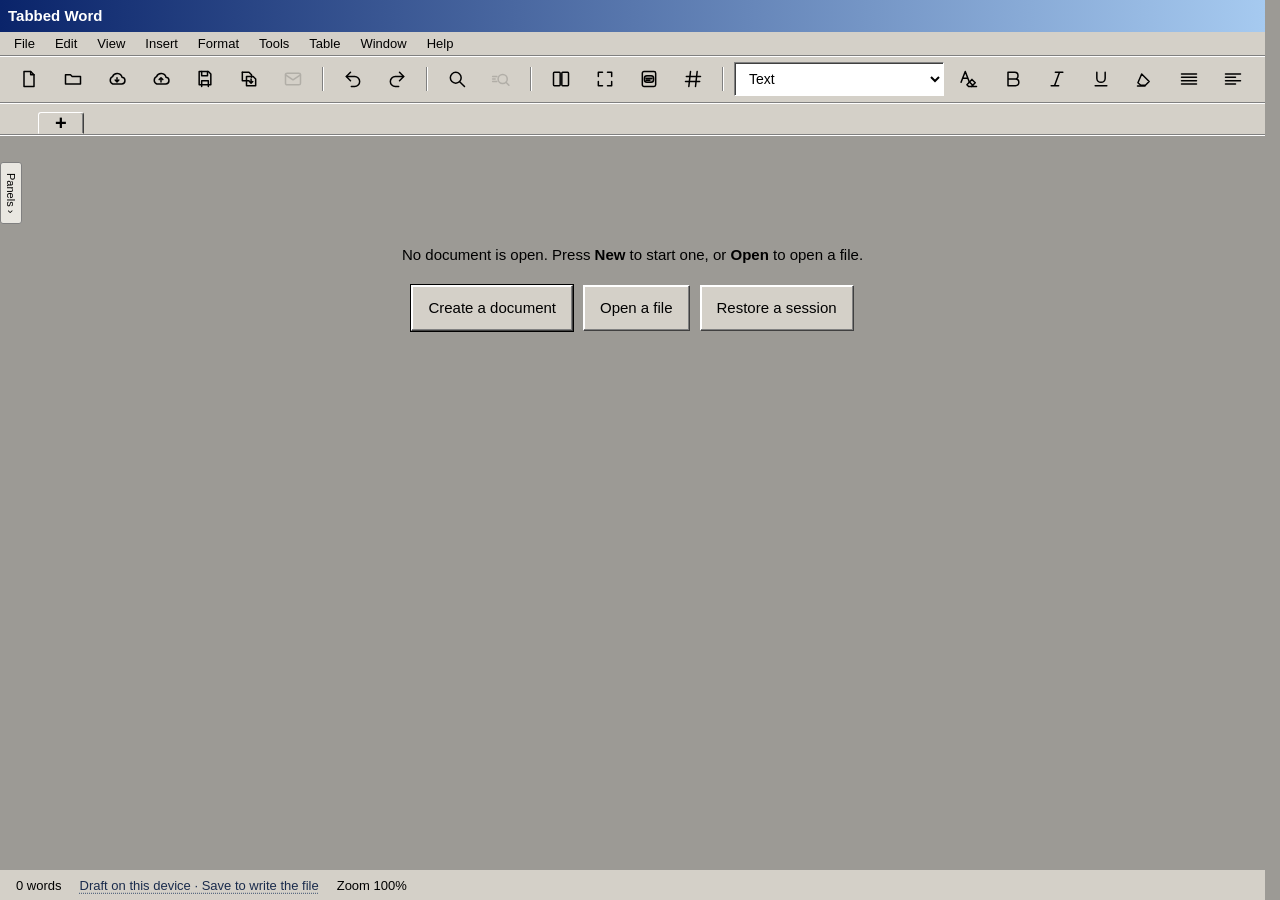
==== index.html @ e6eabe54 "v2026.11.93: Duck.ai tab in the left shoulder (Clear button, no maximise), Duck.ai bridge extension," ====
<!doctype html><html lang="el" data-hosted="true"><meta charset="utf-8"><meta name="referrer" content="strict-origin-when-cross-origin"><meta name="theme-color" content="#0A246A"><meta name="application-name" content="Tabbed Word"><meta name="apple-mobile-web-app-capable" content="yes"><meta name="apple-mobile-web-app-title" content="Tabbed Word"><link rel="manifest" href="./manifest.webmanifest"><link rel="apple-touch-icon" href="./icons/tabbed-word-180.png">
<link rel="icon" href="./icons/tabbed-word.svg" type="image/svg+xml">
<link rel="icon" href="./icons/tabbed-word-32.png" sizes="32x32" type="image/png">
<link rel="icon" href="./icons/tabbed-word-16.png" sizes="16x16" type="image/png">
<link rel="shortcut icon" href="./icons/tabbed-word.ico"><meta http-equiv="Content-Security-Policy" content="default-src 'self'; script-src 'self' 'unsafe-inline' 'unsafe-eval' https://accounts.google.com https://apis.google.com https://ssl.gstatic.com; style-src 'self' 'unsafe-inline'; img-src 'self' data: blob: https://*.googleusercontent.com https://ssl.gstatic.com https://docs.google.com; font-src 'self' data:; connect-src 'self' https://accounts.google.com https://apis.google.com https://www.googleapis.com; object-src 'none'; frame-src 'self' about: https://accounts.google.com https://docs.google.com; worker-src 'self'; base-uri 'none'; form-action 'none'"><meta name="viewport" content="width=device-width, initial-scale=1"><title>Tabbed Word</title>
<style id="tw-read-vars">:root{--tw-read-font:"Literata",Georgia,serif}#morewrap,#saveas,#morepanel{display:none!important}
#spellbox,#spelllist,#sb-spell,.tw-nospell{display:none!important}
main>aside:not(#folderpanel)>*:not(#commentspanel):not(#rpbtn){display:none!important}
</style><style>*{box-sizing:border-box}body{margin:0;background:#e6eef7;color:#1f2834;font:15px system-ui}header{background:#1e3a5f;color:white;padding:24px 5%;display:flex;justify-content:space-between;align-items:center}h1{font-size:22px;margin:0 0 5px}header small{color:#b5c1d0}nav{display:flex;gap:8px;flex-wrap:wrap;padding:18px 5%;background:white;border-bottom:1px solid #d6dae0}button{font:inherit;border:1px solid #b5bdc7;border-radius:6px;padding:9px 17px;background:white;color:#1e3a5f;cursor:pointer}button:hover{background:#e8f0fc}button.primary{background:#2563eb;color:white}main{max-width:1150px;margin:28px auto;display:grid;grid-template-columns:1fr 240px;gap:24px;padding:0 22px}.paper{background:white;box-shadow:0 4px 22px #15243715;padding:60px 65px;min-height:760px}input,textarea{font:12pt/1.5 var(--tw-read-font,"Literata",Georgia,serif);width:100%;border:0;background:transparent;color:black;outline:none}#title{font-weight:bold;border-bottom:1px dashed #ddd;padding:0 0 12px;margin-bottom:10px}textarea{resize:vertical;min-height:550px;text-align:justify}aside{font-size:13px;line-height:1.8}aside h2{font-size:14px;margin-top:0}aside hr{border:0;border-top:1px solid #cfd5dd;margin:22px 0}#stats{font-size:18px;font-weight:600}#status{display:block;margin-top:15px;color:#374d69}footer{padding:20px 5%;font-size:12px;color:#505b69}dialog{border:0;border-radius:10px;max-width:460px;padding:28px}dialog input{border:1px solid #ccc;padding:8px;margin:15px 0}dialog::backdrop{background:#0006}@media(max-width:800px){main{grid-template-columns:1fr}.paper{padding:28px}header{display:block}aside{order:-1}}.tabs{display:flex;gap:6px;overflow-x:auto;padding:12px 5% 0;background:#e6eef7}.tab-wrap{display:flex;flex-shrink:0;border:1px solid #c7cdd5;border-radius:8px 8px 0 0;background:#e2e6eb}.tab-wrap.active{background:white;border-bottom-color:white}.tab-wrap button{border:0;background:transparent;border-radius:0;max-width:240px;overflow:hidden;text-overflow:ellipsis;white-space:nowrap}.tab-wrap .close{padding:7px 11px;color:#646d78}.tab-wrap button:focus-visible{outline:2px solid #2563eb;outline-offset:-3px}#autosave{display:block;color:#314a6b;margin-top:12px}#autosave.error{color:#a12e24}.tab-wrap[draggable=true]{cursor:grab}.tab-wrap.drag-over{outline:2px solid #2563eb}.tab-wrap.dragging{opacity:.45}button:disabled{opacity:.4;cursor:default}.html-tools{display:flex;gap:8px;flex-wrap:wrap;margin-bottom:16px}.html-tools[hidden],iframe[hidden]{display:none}.html-tools label{display:flex;gap:5px;align-items:center;font-size:13px}.html-tools input{width:auto}.paper.html-mode{padding:22px}.html-mode #body{font:14px/1.6 ui-monospace,Menlo,monospace;text-align:left;white-space:pre;tab-size:2;min-height:600px;border:1px solid #d3d9e0;padding:14px;resize:vertical}.html-mode.split{display:grid;grid-template-columns:minmax(0,1fr) minmax(0,1fr);gap:12px}.html-mode.split .html-tools{grid-column:1/-1}#preview{width:100%;height:650px;border:1px solid #cbd1d9;background:white}.html-mode.split #body{height:650px;margin:0}main:has(.html-mode){max-width:1600px}@media(max-width:1000px){.html-mode.split{display:block}.html-mode.split #body{height:400px}#preview{height:500px}}html{scrollbar-gutter:stable}main{max-width:1140px;grid-template-columns:minmax(0,816px) 240px;align-items:start}.paper.docx-mode{padding:0;box-shadow:none;background:transparent;min-height:0;min-width:0}.docx-mode>#title,.docx-mode>#body{display:none}.docx-tools{display:flex;gap:12px;align-items:center;margin-bottom:14px;flex-wrap:wrap}.docx-tools span{font-size:13px;color:#505b69}#docpages{display:flex;flex-direction:column;gap:24px}.doc-page{position:relative;background:white;box-shadow:0 3px 18px #15243718;min-height:var(--page-h,1123px);padding:96px 120px;width:100%}.page-number{position:absolute;bottom:30px;left:0;right:0;text-align:center;font:12px system-ui;color:#707781}.doc-page textarea{display:block;border:0;padding:0;margin:0;min-height:0;max-height:none;resize:none;overflow:hidden;scrollbar-width:none;white-space:pre-wrap;overflow-wrap:break-word;word-break:normal;font:16px/24px var(--tw-read-font,"Literata",Georgia,serif);text-align:justify;width:100%;border-radius:0}.doc-page textarea::-webkit-scrollbar{display:none}.doc-page .page-title{font-weight:bold;margin-bottom:13.333px}.page-measure{position:fixed;left:-100000px;top:0;visibility:hidden;height:0;overflow:hidden;padding:0;border:0;min-height:0;resize:none;font:16px/24px var(--tw-read-font,"Literata",Georgia,serif);white-space:pre-wrap;overflow-wrap:break-word}.docx-mode.continuous .doc-page{min-height:var(--page-h,1123px)}#body{scrollbar-gutter:stable;padding-right:18px}.html-mode #body{scrollbar-gutter:stable;padding-right:26px}#docxtools[hidden],#docpages[hidden]{display:none}@media(max-width:1120px){main{grid-template-columns:minmax(0,1fr) 210px}.doc-page{padding-left:70px;padding-right:70px}}@media(max-width:800px){main{grid-template-columns:minmax(0,1fr)}aside{order:0}.doc-page{padding-left:28px;padding-right:28px}#docpages{gap:18px}}#notespanel{margin-top:24px;padding:22px;background:white;border:1px solid #d6dae0}#notespanel[hidden]{display:none}#notespanel h2{font:600 16px system-ui;margin:0 0 10px}.note-row{padding:12px 0;border-top:1px solid #e4e7ea}.note-row p{white-space:pre-wrap;overflow-wrap:anywhere;margin:7px 0;font:14px/1.5 var(--tw-read-font,"Literata",Georgia,serif)}.note-row button{padding:4px 10px;margin-right:6px;font-size:13px}.note-row.orphan{color:#9b5b20}.footnote-dialog textarea{font:15px/1.5 system-ui;min-height:130px;resize:vertical;border:1px solid #bbc3ce;padding:10px;margin:14px 0;text-align:left}.footnote-dialog h2{font-size:18px;margin:0}.footnote-dialog p{font-size:13px;line-height:1.5}.footnote-dialog{width:480px}#noteshelp{font-size:12px;line-height:1.6;color:#505b69}nav select{font:inherit;color:#1e3a5f;background:white;border:1px solid #b5bdc7;border-radius:6px;padding:8px;max-width:240px}nav button[aria-pressed=true]{background:#dbe7fb}.rich-paragraph{position:relative}.list-marker{position:absolute;right:calc(100% + 9px);top:0;font:16px/24px var(--tw-read-font,"Literata",Georgia,serif);white-space:nowrap}.has-comments{box-shadow:-3px 0 #edbf65}.comment-gutter{position:absolute;left:calc(100% + 9px);top:0;padding:0;border:0;font-size:13px;background:transparent}.comment-card{padding:14px 0;border-top:1px solid #d6dae0}.comment-card strong,.comment-card small{display:block}.comment-card small{font-size:11px;color:#5f6772;margin:4px 0}.comment-card p{white-space:pre-wrap;overflow-wrap:anywhere;line-height:1.5}.comment-card button{padding:5px 10px;font-size:13px;margin-right:6px}.comment-anchor{display:block;white-space:pre-wrap;text-align:left;border-left:3px solid #dfb153;color:#6c541d;margin-top:8px;max-width:100%;overflow-wrap:anywhere}#commentspanel{margin-top:24px;padding:22px;background:#fff;border:1px solid #d6dae0}#commentspanel[hidden]{display:none}#commentspanel h2{font-size:17px}#commentauthor{font:14px system-ui;border:1px solid #bbc3ce;padding:8px}.doc-page textarea.page-title{margin-bottom:0}#appstate{display:flex;gap:16px;align-items:center;justify-content:space-between;padding:8px 5%;font-size:12px;color:#435164;background:#e2e8ef}#appstate button{padding:5px 10px;font-size:12px}#mobiletools{display:none}#mobilehelp{margin:18px 5%;font-size:13px;line-height:1.7;max-width:900px}#mobilehelp summary{cursor:pointer;font-weight:600}.devicesave-dialog{max-width:460px;width:calc(100% - 32px);line-height:1.6}.devicesave-dialog button{margin:5px 4px}.devicesave-dialog h2{font-size:18px}.devicesave-dialog small{display:block;overflow-wrap:anywhere}.footnote-dialog{max-height:85dvh;overflow-y:auto}button,select{touch-action:manipulation}textarea{overscroll-behavior:contain}nav{align-items:center}#updateapp[hidden]{display:none}@media(max-width:800px){#mobiletools{display:inline-block}nav{padding:10px 12px;gap:6px}nav:not(.mobile-expanded)>:not(#mobiletools):not(#new):not(#open):not(#save){display:none}nav button{padding:10px;font-size:14px;min-height:42px}nav select{min-height:42px;font-size:16px}main{margin:16px auto;padding:0 12px}.tabs{padding:8px 12px 0;gap:4px}.tab-wrap button{max-width:180px;min-height:44px;font-size:13px}.tab-wrap .close{min-width:36px}header{padding:16px}header h1{font-size:20px}#filename{display:block;margin-top:8px;font-size:13px;overflow-wrap:anywhere}#appstate{padding:8px 12px}.footnote-dialog input,.footnote-dialog textarea,.devicesave-dialog input,dialog input{font-size:16px!important}#paper.html-mode #body{font-size:16px}aside{padding:8px 12px}#mobilehelp{margin:18px 12px}.comment-card button{min-height:40px}.doc-page{padding-left:28px;padding-right:28px}}.text-mode #body{white-space:pre-wrap;overflow-wrap:anywhere}.text-mode:not(.split) #body{overflow:hidden;resize:none}.text-mode.split #body{overflow:auto;resize:vertical}#sourcehint{font:13px system-ui;color:#505b69;grid-column:1/-1;margin:0 0 14px}#sourcehint[hidden],#scriptchoice[hidden]{display:none}</style><style id="edition-v1-styles">
/* Word-inspired ribbon without sacrificing the original calm palette */
header{padding:13px 3%;background:#1e3a5f}header h1{font-size:19px}nav{padding:10px 3%;gap:7px;box-shadow:0 2px 7px #0e1c2f10}nav button,nav select{border-radius:5px;min-height:40px}nav button.primary{background:#2563eb}main{margin-top:22px}#appstate{padding:7px 3%}.tabs{padding:9px 3% 0}.paper.docx-mode{border-radius:3px}.doc-page{box-shadow:0 3px 16px #1e3a5f1b}button:focus-visible,select:focus-visible,textarea:focus-visible{outline:2px solid #3b82f6;outline-offset:2px}
@media(max-width:800px){html,body{overflow-x:hidden}header{padding:11px 14px}nav{position:relative;gap:7px;padding:8px 12px;box-shadow:0 2px 8px #1e3a5f10}nav button,nav select{min-height:44px;touch-action:manipulation}main{display:block;margin:0;padding:0 9px}#docpages{gap:0}.doc-page.mobile-writing-sheet{width:100%;min-height:calc(100dvh - 260px);padding:22px 19px 45px;box-shadow:0 2px 12px #1e3a5f12;border-radius:3px}.mobile-writing-sheet textarea{display:block;width:100%;height:auto;min-height:0;overflow:visible;resize:none;border:0;outline:none;padding:0;background:transparent;color:#232a34;box-shadow:none;scrollbar-width:none;overflow-wrap:break-word;-webkit-appearance:none;appearance:none}.mobile-writing-sheet .mobile-title{font:700 20px/1.45 var(--tw-read-font,"Literata",Georgia,serif);min-height:36px;margin:0 0 18px}.mobile-writing-sheet .mobile-body{font:17px/1.65 var(--tw-read-font,"Literata",Georgia,serif);text-align:left;min-height:60dvh;white-space:pre-wrap;caret-color:#2563eb}.mobile-writing-sheet textarea:focus{outline:none}.tabs{padding:8px 9px 0}.tab-wrap button{min-height:46px}#docxtools{padding:8px 10px;margin-bottom:0}#appstate{padding:7px 12px}aside{padding:12px 16px}#paper.docx-mode{padding:0}#mobilehelp{margin:12px}}
@supports not (field-sizing:content){@media(max-width:800px){.mobile-writing-sheet .mobile-body{min-height:72dvh}}}
</style><style id="edition-v11-styles">
:root{--ribbon:#f8faf8;--ribbon-border:#d3d9e0;--accent:#2563eb}
header{padding:10px 3%;}header small{font-size:11px}#toolbar{background:var(--ribbon);border-bottom:1px solid var(--ribbon-border);align-items:center;gap:6px;padding:11px 3%;position:relative}#toolbar button,#toolbar select{font-size:13px;min-height:39px;padding:8px 11px}#toolbar button:hover{background:#e8f0fc}#toolbar button.primary{background:var(--accent);color:white}
#ribbon-tabs{display:flex;gap:3px;padding:6px 3% 0;background:var(--ribbon);border-bottom:1px solid var(--ribbon-border);overflow-x:auto;scrollbar-width:none}#ribbon-tabs span{padding:9px 17px;font:600 13px system-ui;white-space:nowrap;color:#536174;border-bottom:3px solid transparent}#ribbon-tabs .selected{color:#1e3a8a;border-bottom-color:var(--accent);background:#eef4fd}
#docpages{scroll-margin-top:12px}.doc-page{border:1px solid #e2e7e3}#appstate{border-bottom:1px solid #d8dee6}#tabs{scrollbar-width:thin}
@media(max-width:800px){#ribbon-tabs{padding:0 9px}#ribbon-tabs span{padding:9px 12px;font-size:12px}#toolbar{padding:8px 9px;position:sticky;top:0;z-index:20;box-shadow:0 2px 7px #0e1c2f15}#toolbar button,#toolbar select{min-height:44px;font-size:14px}#docpages .mobile-writing-sheet{contain:style;overflow-anchor:auto}.mobile-writing-sheet .mobile-body{font-size:16px;line-height:1.6;overflow:hidden!important;overscroll-behavior:auto;contain:none;resize:none;-webkit-text-size-adjust:100%;text-size-adjust:100%;}.mobile-writing-sheet .mobile-title{font-size:19px}#tabs{overscroll-behavior-x:contain}#appstate{font-size:11px}}
</style>
<header><div><h1>Tabbed Word</h1><small hidden>Local editing · DOCX · ODT · TXT · MD · HTML</small></div><span id="filename">New document.docx</span></header>
<style id="header-compact-css">header>div>small,header #filename{display:none!important}</style>
<div id="appstate"><span id="offlinestate">Local editing</span><button id="updateapp" hidden>Update app</button></div><div id="ribbon-tabs" aria-label="Ribbon sections"><span class="selected">Home</span><span>Insert</span><span>Review</span><span>Session</span><span>View</span><span>About</span></div><nav id="toolbar"><select id="newformat" aria-label="New file type"><option value="docx">New DOCX</option><option value="rtf">New RTF</option><option value="odt">New ODT</option><option value="doc">New DOC</option><option value="txt">New TXT</option><option value="md">New Markdown</option><option value="html">New HTML</option></select><button id="new">New</button><button id="open">Open</button><button id="openfolder" hidden title="Open a folder and choose a file (Chrome and Edge on desktop)">Open folder</button><button id="restoreworkspace" type="button" title="Restore the tabs from a session file, in the order they were saved">Restore session</button><button class="primary" id="save">Save</button><button id="opendrive" type="button" title="Open a file from Google Drive" aria-label="Open from Google Drive">Open Drive</button><button id="savedrive" type="button" title="Save this document to Google Drive. Needs internet; your device copy is not affected." aria-label="Save to Google Drive"><svg viewBox="0 0 24 24" width="16" height="16" aria-hidden="true" focusable="false" style="vertical-align:-3px;margin-right:4px"><path d="M7 18h10.5a4 4 0 0 0 .6-7.96A6 6 0 0 0 6.6 9.2 4.8 4.8 0 0 0 7 18z" fill="none" stroke="currentColor" stroke-width="1.8" stroke-linejoin="round"/><path d="M12 15.5V10.5m0 0-2.2 2.2M12 10.5l2.2 2.2" fill="none" stroke="currentColor" stroke-width="1.8" stroke-linecap="round" stroke-linejoin="round"/></svg>Drive</button><button id="savegdoc" type="button" hidden title="Save this document as a new Google Doc. The tab stays linked to it and syncs.">Save as Google Doc</button><button id="saveall" type="button" title="Save every open tab to a file, then close it">Save all &amp; close</button><button id="exportpdf" type="button" title="Save this document as a PDF. Your browser print dialog opens: choose Save as PDF.">Save as PDF</button><span id="morewrap" class="more-wrap"><button type="button" id="moremenu" aria-haspopup="true" aria-expanded="false" aria-controls="morepanel" title="Save As, Export PDF and Email all">More ▾</button><span id="morepanel" class="more-panel" role="menu" hidden><button type="button" id="saveas" role="menuitem">Save As…</button></span></span><button id="consistency" type="button" title="Check this document for repeated words, spacing, punctuation, Greek final sigma, mixed quote styles and spelling variants. Results appear in the right panel.">Check consistency</button><button id="backupworkspace" type="button" title="Save all open tabs, in their order, to one session file">Save session</button><button id="splitdoc" type="button" title="Split at the cursor. The text after the cursor moves to a new tab after this one.">Split</button><button id="compile" type="button" title="Join all open tabs, in tab order, into one Word file. Each tab starts on a new page.">Compile</button><button id="discardall" type="button" title="Close every open tab and delete its draft">Discard all</button><button id="mobiletools" aria-expanded="false">Tools ▾</button><button id="newhtml">New HTML</button><span id="sepfmt" class="tb-sep" aria-hidden="true"></span><select id="paragraphstyle" aria-label="Paragraph style"><option value="normal">Text</option><option value="title">Document title</option><option value="heading1">Heading 1</option><option value="heading2">Heading 2</option><option value="heading3">Heading 3</option><option value="quote">Quote · TNR 11 · 0.5 cm</option></select><select id="pagesize" aria-label="Page size"><option value="a4">A4 page</option><option value="letter">Letter page</option></select><button id="boldtext" type="button" aria-pressed="false"><b>Bold</b></button><button id="italictext" type="button" aria-pressed="false"><i>Italic</i></button><button id="underlinetext" type="button" aria-pressed="false" title="Underline the selected text"><u>Underline</u></button><button id="alignjustify" type="button" aria-pressed="false" title="Justify: text reaches both margins">Justify</button><button id="alignleft" type="button" aria-pressed="false" title="Align left">Align left</button><button id="aligncenter" type="button" aria-pressed="false" title="Centre">Centre</button><button id="alignright" type="button" aria-pressed="false" title="Align right">Align right</button><button id="numberlist" aria-pressed="false">1. Numbering</button><button id="bulletlist" aria-pressed="false">• Bullets</button><select id="doclang" aria-label="Document language" title="Language for spelling, Turkish capitals and this document"><option value="el">Ελληνικά</option><option value="en">English</option><option value="tr">Türkçe</option></select><span id="sepfind" class="tb-sep" aria-hidden="true"></span><button id="hltext" type="button" title="Highlight the selected text in yellow">Highlight</button><button id="unhltext" type="button" title="Remove the highlight from the selected text">No highlight</button><button id="findreplace" type="button">Find and replace</button><button id="instable" type="button" title="Insert a table">Table</button><button id="insimage" type="button" title="Insert a JPG or PNG image">Image</button><button id="inshead" type="button" title="Header for every page">Header</button><button id="insfoot" type="button" title="Footer for every page">Footer</button><button id="pagenumbers" type="button" title="Show page numbers at the top or bottom of each page, with a choice of format and alignment">Page numbers</button><button id="insertnote">Footnote</button><button id="insend" type="button" title="Insert an endnote at the cursor">Endnote</button><button id="insremnote" type="button" title="Remove the footnote or endnote mark next to the cursor">Remove note</button><button id="newcomment">New comment</button><button id="commentsbutton">Comments (0)</button><button id="rescomment" type="button" title="Mark the comment at the cursor as resolved">Resolve comment</button><button id="resallcomments" type="button" title="Mark every comment as resolved">Resolve all</button><button id="delallcomments" type="button" title="Delete every comment in the document">Delete all comments</button><button id="devicesave" hidden>Files / Share</button><input id="workspacefile" type="file" accept=".json,application/json" hidden><button id="moveleft" title="Alt + Shift + ←">← Tab</button><button id="moveright" title="Alt + Shift + →">Tab →</button><input type="file" id="file" accept=".docx,.doc,.odt,.txt,.md,.markdown,.html,.htm" multiple hidden><button id="sidebyside" type="button" aria-pressed="false" title="Show two documents side by side. The right one is read only; click it to edit there.">Side by side</button><button id="swapsides" type="button" title="Put the right document on the left and the left one on the right">Tab left and right</button><button id="focusview" type="button" aria-pressed="false" title="Hide the ribbon and side panels. Press Esc to leave.">Focus</button><button id="fullscreenview" type="button" aria-pressed="false" title="Full screen. Press Esc to return.">Full screen</button><button id="paragraphview" type="button" aria-pressed="false" title="Paragraph view: the paragraph at the cursor is shown on a sky-blue band. Press again to turn it off.">Paragraph</button><select id="zoomsel" aria-label="Document zoom" title="Zoom the document"><option value="100">Zoom 100%</option><option value="120">Zoom 120%</option><option value="140">Zoom 140%</option><option value="160">Zoom 160%</option><option value="180">Zoom 180%</option><option value="200">Zoom 200%</option></select><select id="readfont" aria-label="Screen font" title="Screen font. Word layout uses the document's own fonts, as in print and Word. Exported files keep their own font."><option value="word">Word layout (document fonts)</option><option value="literata">Reading font: Literata</option><option value="arial">Arial</option><option value="sans">System sans-serif</option></select><select id="readsize" aria-label="Reading size" title="Text size on screen only. Exported files keep their own size."><option value="100">Text 100%</option><option value="115">Text 115%</option><option value="130">Text 130%</option><option value="150">Text 150%</option></select><button id="viewa4" type="button" aria-pressed="false" title="A4 page size, paged view">A4 Page</button><button id="viewletter" type="button" aria-pressed="false" title="Letter page size, paged view">Letter</button><button id="viewlandscape" type="button" aria-pressed="false" title="Landscape: turn the page sideways. Saved with this document. Press again for portrait.">Landscape</button><button id="viewcontinuous" type="button" aria-pressed="false" title="Continuous text, no pages">Continuous Text</button><button id="zoom100" type="button" aria-pressed="true" title="Show the document at 100%">100%</button><button id="zoom120" type="button" aria-pressed="false" title="Show the document at 120%">120%</button><button id="zoom140" type="button" aria-pressed="false" title="Show the document at 140%">140%</button><button id="zoom160" type="button" aria-pressed="false" title="Show the document at 160%">160%</button><button id="zoom180" type="button" aria-pressed="false" title="Show the document at 180%">180%</button><button id="zoom200" type="button" aria-pressed="false" title="Show the document at 200%">200%</button><button type="button" class="tw-ico" id="aboutshortcuts" title="Keyboard shortcuts" aria-label="Keyboard shortcuts"><svg viewBox="0 0 24 24" aria-hidden="true" focusable="false" fill="none" stroke="currentColor" stroke-width="1.8" stroke-linecap="round" stroke-linejoin="round"><rect x="2.5" y="6" width="19" height="12" rx="2"/><path d="M6 10h.01M10 10h.01M14 10h.01M18 10h.01M7 14h10"/></svg></button><button type="button" class="tw-ico" id="aboutbackups" title="Backups and drafts" aria-label="Backups and drafts"><svg viewBox="0 0 24 24" aria-hidden="true" focusable="false" fill="none" stroke="currentColor" stroke-width="1.8" stroke-linecap="round" stroke-linejoin="round"><rect x="3" y="4" width="18" height="5" rx="1"/><path d="M5 9v11h14V9"/><path d="M10 13h4"/></svg></button><button type="button" class="tw-ico" id="aboutinfo" title="About Tabbed Word" aria-label="About Tabbed Word"><svg viewBox="0 0 24 24" aria-hidden="true" focusable="false" fill="none" stroke="currentColor" stroke-width="1.8" stroke-linecap="round" stroke-linejoin="round"><circle cx="12" cy="12" r="9"/><path d="M12 11v5"/><path d="M12 7.5h.01"/></svg></button></nav>
<div id="tabs" class="tabs" role="tablist" aria-label="Open documents"></div><main><aside id="folderpanel" aria-label="Folder files" hidden><div class="fp-head"><strong id="fpname">Folder</strong><button type="button" id="fpcollapse" title="Hide the folder panel" aria-label="Hide the folder panel" aria-expanded="true">Hide ‹</button></div><div class="fp-body"><p class="fp-note" id="fpnote"></p><div><button type="button" id="fpchoose">Choose folder</button><button type="button" id="fpallow" hidden>Allow access</button><button type="button" id="fprefresh" hidden>Refresh</button></div><label class="fp-sort" hidden>Sort <select id="fpsort"><option value="name">Name, A–Z</option><option value="newest">Newest first</option><option value="oldest">Oldest first</option></select></label><ul id="fplist"></ul></div><button type="button" id="fpexpand" class="fp-expand" title="Show the folder panel" aria-label="Show the folder panel">Folders ›</button></aside><section class="paper" id="paper"><div id="docxtools" class="docx-tools"><button id="pageview">Continuous text</button><span id="pagecount"></span><span id="selectioninfo">Shift + click to select a range of paragraphs</span><span id="pagesizeinfo">A4 · on-screen pagination is approximate</span></div><div id="docpages"></div><section id="notespanel" hidden aria-label="Footnotes"><h2>Footnotes</h2><p id="noteshelp">In DOCX/ODT, footnotes appear at the bottom of their page. Here you edit all notes in one list. Click the number to go to the reference.</p><div id="noteslist"></div></section><p id="sourcehint" hidden></p><div id="htmltools" class="html-tools" hidden><button id="codeview">Code</button><button id="splitview">Code + preview</button><button id="previewview">Preview</button><button id="refreshpreview">Refresh</button><label id="scriptchoice"><input id="runscripts" type="checkbox">Run JavaScript</label></div><label for="title" hidden>Title</label><input id="title" placeholder="Document title" aria-label="Document title"><label for="body" hidden>Text</label><textarea id="body" placeholder="Type or paste your text…" aria-label="Document text" spellcheck="true"></textarea><iframe id="preview" title="HTML preview" sandbox="" referrerpolicy="no-referrer" hidden></iframe></section><textarea id="pagemeter" class="page-measure" tabindex="-1" aria-hidden="true"></textarea><aside><section id="commentspanel" hidden aria-label="TabZot and Comments"><h2>TabZot and Comments</h2><div class="tz-tabs" role="tablist"><button type="button" id="tz-tab-lib" role="tab" class="on" aria-selected="true">TabZot</button><button type="button" id="tz-tab-com" role="tab" aria-selected="false">Comments</button></div><div id="tz-lib" class="tz-pane"><label>Library<select id="tz-lib-sel" aria-label="Library"></select></label><div class="tz-row2"><button type="button" id="tz-newlib">New library</button><button type="button" id="tz-dellib">Delete library</button></div><div class="tz-row2"><button type="button" id="tz-import" disabled>Import…</button><select id="tz-exp-fmt" aria-label="Export format"><option value="ris" selected>RIS</option><option value="bib">BibTeX</option></select><button type="button" id="tz-export">Export</button></div><input type="file" id="tz-file" accept=".ris,.bib,.txt,.json" multiple hidden><label>Citation style<select id="tz-style" aria-label="Citation style"><option value="apa">APA 7th</option><option value="chicago">Chicago author-date</option><option value="chicago-note">Chicago footnotes</option><option value="temp-note">Footnotes for Zotero RTF Scan</option><option value="temp">In-text for Zotero RTF Scan</option></select></label><label style="margin-top:8px"><input type="search" id="tz-search" placeholder="Search author, year or title" aria-label="Search references"></label><div class="tz-row2 tz-fields"><label>Page<input type="text" id="tz-page" placeholder="45-47" aria-label="Page or pages"></label><label>Prefix<input type="text" id="tz-pre" placeholder="see" aria-label="Prefix"></label><label>Suffix<input type="text" id="tz-suf" placeholder="ch. 3" aria-label="Suffix"></label></div><p class="tz-hint">Page, prefix and suffix apply to the next citation you click, then clear.</p><p id="tz-count" class="tz-count"></p><div id="tz-list" class="tz-list"></div><p id="tz-note" class="tz-note" role="status"></p><div class="tz-row2"><button type="button" id="tz-bib" class="primary">Insert reference list</button></div></div><div id="tz-com" class="tz-pane" hidden><div id="commentslist"></div></div></section><h2>COUNT</h2><div id="stats">0 words</div><div id="chars">0 characters</div><label class="countnotes"><input id="countnotes" type="checkbox" checked> Include footnotes in word count</label><hr><div id="docxhelp"><h2>EXPORT FORMAT</h2>Times New Roman · 12 pt<br>Line spacing 1.5 · justified<br>Bold title<br><span id="pagesizehelp">A4 · 21.00 × 29.70 cm</span><br>Top/bottom: 2.54 cm<br>Left/right: 3.175 cm<br>After paragraph: 10 pt<p id="odtinfo" hidden>ODT: text, headings, simple lists, comments and footnotes are supported. Replies appear as separate comments in other editors. Tables, images, headers and complex layout are not supported.</p></div><div id="htmlhelp" hidden><h2>HTML</h2>The source code opens first. Save keeps the HTML as a UTF-8 file.<p>The preview supports embedded CSS and data images. Files from neighbouring folders and external libraries are not loaded. JavaScript is optional. Features such as localStorage are not available in the preview.</p></div><hr><h2 class="tw-nospell">WRITING</h2><div id="autocapbox" class="tw-nospell"><label><input id="autocapon" type="checkbox" checked><span>Capitalise the first letter of each sentence</span></label></div><h2 class="tw-nospell">SPELLING</h2><div id="spellbox" class="tw-nospell"><label><input id="spellon" type="checkbox"><span>Check spelling in English, Greek and Turkish</span></label><select id="spellmode" hidden aria-label="Spelling language on phones"><option value="auto">Language: auto</option><option value="en">Greek and English</option><option value="tr">Turkish</option></select><span id="spellstate" role="status" aria-live="polite">Off</span><ul id="spelllist" aria-label="Possible misspellings"></ul><section id="consistpanel" hidden aria-label="Consistency findings"><h2>CONSISTENCY</h2><p id="consiststate" role="status" aria-live="polite"></p><ul id="consistlist" aria-label="Consistency findings"></ul></section></div><hr><h2>SHORTCUTS</h2><p>Ctrl (Windows) or ⌘ (Mac) with:<br>B Bold · I Italic · U Underline · F Find<br>Alt+1 Open · Alt+2 New<br>Alt+3 Save · Alt+4 Close · Alt+5 Save As</p><span id="autosave" role="status" aria-live="polite">Automatic draft saving is on</span><span id="status" role="status" aria-live="polite">Ready</span><details class="aside-help"><summary>On your computer: files, backups and drafts</summary><p>No document is uploaded. In DOCX, pasting keeps the text and applies the template format.</p><p>In DOCX, each line break in the body creates a Word paragraph.</p><p id="mode"></p><p>Tabs come back in the same browser with the same app file. Save stores the DOCX or HTML separately. Clearing browser data deletes the drafts.</p><p>Open folder works only in Chromium browsers (Chrome and Edge) on desktop. In other browsers it is hidden and Open still works.</p></details></aside></main><footer>Version 2026.11.93 · For text documents. Tables and JPG/PNG images are supported. Other complex elements are not.<p class="whatsnew"><strong>New in 2026.11.75</strong></p><ul class="whatsnew"><li>Drive sync: linked documents upload to Google Drive automatically after you pause typing, and sync when you are back online. The bottom bar shows the sync state.</li><li>Google Drive: save, open from Drive (icon and File menu), and Email all saves every open tab to Drive before opening Gmail. Google sign-in loads only when you press a Drive button.</li><li>Insert › Page break (a real page break in Word files) and Insert › Table of contents (a list of your Heading 1–3 paragraphs; delete the old list before inserting an updated one).</li><li>File › New from template: academic article, memo, letter and press release.</li><li>File › Save version and File › Versions: named copies of a document that you can restore or delete. They are kept in this browser only.</li><li>Tools › Start dictation: speech into the text. It needs a browser with speech recognition (Chrome, Edge or Safari; Brave often blocks it). The language is set in View › Settings.</li><li>View › Settings: light, dark or system theme, and read the document aloud.</li></ul><p class="credit">Made by The Last Byzantine, MMXXVI. Sharing is love!</p><p class="contact">For any bug or suggestion, please contact me at <a href="mailto:thelastbyzantine@proton.me">thelastbyzantine@proton.me</a>.</p><p class="contact">Source code and updates: <a href="https://github.com/The-Last-Byzantine/tabbed-word" target="_blank" rel="noopener">github.com/The-Last-Byzantine/tabbed-word</a></p><details id="mobilehelp"><summary>Backups and drafts</summary><p>Open chooses a DOCX, ODT, TXT, Markdown or HTML file. Save downloads a file and does not replace the original automatically. “Files / Share” offers more save options.</p><p>Named versions (File › Versions) are kept in this browser only and are not included in the JSON backup.</p><p>Drafts stay on this device and in this installation. Importing drafts adds documents from another installation without removing the ones that are open.</p><p>The JSON backup contains your text and comments and is not encrypted. Keep it somewhere safe. Also keep your regular DOCX files, because browser data may be cleared. The app does not sync between devices automatically.</p><p>On touch screens, move the active tab with the ← Tab / Tab → buttons. To format, select the paragraph and choose the style under Tools.</p></details></footer>
<dialog id="naming"><form method="dialog"><b>Save copy</b><input id="newname" aria-label="File name" required><button value="cancel" formnovalidate>Cancel</button> <button value="save" class="primary">Save</button></form></dialog>
<dialog id="notedialog" class="footnote-dialog"><form method="dialog"><h2 id="notedialogtitle">New footnote</h2><p>Type the footnote text.</p><textarea id="notetext" aria-label="Footnote text" required></textarea><button value="cancel" formnovalidate>Cancel</button> <button class="primary" value="save">Insert / Save</button></form></dialog><dialog id="commentdialog" class="footnote-dialog"><form method="dialog"><h2 id="commentdialogtitle">Comment</h2><label for="commentauthor">Commenter name</label><input id="commentauthor" required><textarea id="commenttext" aria-label="Comment or reply text" required></textarea><button value="cancel" formnovalidate>Cancel</button><button class="primary" value="save">Save</button></form></dialog><dialog id="devicesavedialog" class="devicesave-dialog"><h2>Save to device</h2><small id="devicesavename"></small><p>Tap “Open menu” and choose “Save to Files” if it appears. You can also download the file directly.</p><button id="shareprepared" class="primary">Open menu</button><button id="downloadprepared">Download file</button><form method="dialog"><button value="cancel">Close</button></form></dialog><script id="para-spacing-v2026122-js">
/* 2026.11.22: paragraph indents and line spacing. Each paragraph may carry pf = {l, f, b, a, ln}:
   l = left indent (pt), f = first line offset (pt, negative = hanging), b/a = space before/after (pt), ln = line multiple.
   Without pf, the house style applies. Title is not affected. */
function twPfNorm(v){
  if(!v||typeof v!=='object')return null;
  var o={};
  ['l','f','b','a','ln'].forEach(function(k){
    if(v[k]==null||v[k]==='')return;
    var n=Number(v[k]);
    if(!isFinite(n))return;
    o[k]=k==='f'?Math.max(-300,Math.min(300,n)):k==='ln'?Math.max(0.5,Math.min(5,n)):Math.max(0,Math.min(300,n));
  });
  return Object.keys(o).length?o:null;
}
function twPfKey(m){var pf=twPfNorm(m&&m.pf);return pf?JSON.stringify(pf):''}
function twPfLeft(pf){var l=(pf&&pf.l)||0,f=(pf&&pf.f)||0;return Math.max(l,-f)}
function twApplyParaFmt(p,m){
  p.style.textIndent='';
  var pf=twPfNorm(m&&m.pf);
  if(!pf)return;
  var st=STYLE[m.style]||STYLE.normal,size=screenFontSize(st),indent=st.left+(m.list?48+m.level*24:0);
  p.style.marginLeft=(indent+twPfLeft(pf)*4/3)+'px';
  if(pf.f)p.style.textIndent=(pf.f*4/3)+'px';
  if(pf.b!=null)p.style.marginTop=(pf.b*4/3)+'px';
  if(pf.a!=null)p.style.marginBottom=(pf.a*4/3)+'px';
  if(pf.ln!=null)p.style.lineHeight=(size*pf.ln)+'px';
}
function twStyleAttr(m){
  var css=[];
  if(m&&m.align)css.push('text-align:'+twCssAlign(m));
  var pf=twPfNorm(m&&m.pf);
  if(pf){
    if(pf.l||pf.f){css.push('margin-left:'+(twPfLeft(pf)*4/3)+'px');if(pf.f)css.push('text-indent:'+(pf.f*4/3)+'px')}
    if(pf.b!=null)css.push('margin-top:'+(pf.b*4/3)+'px');
    if(pf.a!=null)css.push('margin-bottom:'+(pf.a*4/3)+'px');
    if(pf.ln!=null)css.push('line-height:'+pf.ln);
  }
  return css.length?' style="'+css.join(';')+'"':'';
}
function twDocxSpacing(m,st){
  var pf=twPfNorm(m&&m.pf);
  var b=pf&&pf.b!=null?pf.b:st.before,a=pf&&pf.a!=null?pf.a:st.after,ln=pf&&pf.ln!=null?pf.ln:st.line;
  return '<w:spacing w:before="'+Math.round(b*20)+'" w:after="'+Math.round(a*20)+'" w:line="'+Math.round(ln*240)+'" w:lineRule="auto"/>';
}
function twDocxInd(m,numId,st){
  var pf=twPfNorm(m&&m.pf);
  if(pf&&(pf.l||pf.f)){
    var base=numId?1003+m.level*360:0;
    var left=base+Math.round(twPfLeft(pf)*20);
    var extra=pf.f>0?' w:firstLine="'+Math.round(pf.f*20)+'"':pf.f<0?' w:hanging="'+Math.round(-pf.f*20)+'"':'';
    return '<w:ind w:left="'+left+'"'+extra+'/>';
  }
  return m.style==='quote'?'<w:ind w:left="'+(numId?1003+m.level*360:283)+'"'+(numId?' w:hanging="360"':'')+'/>':'';
}
var TW_LINE_CHOICES=[1,1.15,1.5,2];
function twParaDialogHtml(){
  return '<fieldset><legend>Indentation</legend><div class="tw-o3-row">'+
    '<label class="stack">Left (cm)<input type="number" step="0.1" min="0" id="o3-ind-left"></label>'+
    '<label class="stack">Special<select id="o3-ind-special"><option value="none">(none)</option><option value="first">First line</option><option value="hanging">Hanging</option></select></label>'+
    '<label class="stack">By (cm)<input type="number" step="0.1" min="0" id="o3-ind-by"></label>'+
    '</div></fieldset>'+
    '<fieldset><legend>Spacing</legend><div class="tw-o3-row">'+
    '<label class="stack">Before (pt)<input type="number" step="1" min="0" id="o3-sp-before"></label>'+
    '<label class="stack">After (pt)<input type="number" step="1" min="0" id="o3-sp-after"></label>'+
    '<label class="stack">Line spacing<select id="o3-sp-line">'+
    '<option value="1">Single</option><option value="1.15">1.15</option><option value="1.5">1.5 lines</option><option value="2">Double</option>'+
    '</select></label></div></fieldset>';
}
function twFillParaDialog(dlg){
  var st=STYLE.normal,pf=null;
  try{
    var d=activeDoc(),p=editingCaret();
    if(d&&p&&p.field!=='title'){
      var r=selectedBlocks(p),m=normalizeMeta(d.blocks[r[0]]);
      st=STYLE[m.style]||STYLE.normal;pf=twPfNorm(m.pf);
    }
  }catch(e){}
  var toCm=function(pt){return Math.round(pt/28.3465*100)/100};
  var l=pf&&pf.l||0,f=pf&&pf.f||0,by=Math.abs(f);
  dlg.querySelector('#o3-ind-left').value=toCm(l);
  dlg.querySelector('#o3-ind-by').value=toCm(by);
  dlg.querySelector('#o3-ind-special').value=f>0?'first':f<0?'hanging':'none';
  dlg.querySelector('#o3-sp-before').value=Math.round(pf&&pf.b!=null?pf.b:st.before||0);
  dlg.querySelector('#o3-sp-after').value=Math.round(pf&&pf.a!=null?pf.a:st.after||0);
  var ln=pf&&pf.ln!=null?pf.ln:(st.line||1),best=1;
  TW_LINE_CHOICES.forEach(function(c){if(Math.abs(c-ln)<Math.abs(best-ln))best=c});
  dlg.querySelector('#o3-sp-line').value=String(best);
}
function twApplyParaDialog(dlg){
  if(busy||isSource())return;
  syncDoc();
  var p=editingCaret();
  if(!p||p.field==='title')return;
  var cmv=function(id){return Math.max(0,Number(dlg.querySelector('#'+id).value)||0)*28.3465};
  var left=cmv('o3-ind-left'),by=cmv('o3-ind-by'),sp=dlg.querySelector('#o3-ind-special').value;
  var f=sp==='first'?by:sp==='hanging'?-by:0;
  if(sp==='hanging'&&left<by)left=by;
  var num=function(id){return Math.max(0,Number(dlg.querySelector('#'+id).value)||0)};
  var pf={l:Math.round(left*10)/10,f:Math.round(f*10)/10,b:num('o3-sp-before'),a:num('o3-sp-after'),ln:Number(dlg.querySelector('#o3-sp-line').value)||1};
  recordPageHistory(true);
  var d=activeDoc(),r=selectedBlocks(p);
  for(var i=r[0];i<=r[1];i++){
    if(d.blocks[i]&&d.blocks[i].obj)continue;
    d.blocks[i]=Object.assign({},d.blocks[i],{pf:pf});
  }
  dirty=true;pageKey='';update();renderPages(p);queueDraft();
  status('Paragraph');
}
</script>
<script>window.twStartup=true;setTimeout(function(){window.twStartup=false},3000);</script>
<script id="tw-drafts-db">(function(){var DB="tabbedword-drafts",ST="kv",KEY="workspace";function open(){return new Promise(function(res,rej){if(!window.indexedDB){rej(new Error("no indexedDB"));return}var r=indexedDB.open(DB,1);r.onupgradeneeded=function(){r.result.createObjectStore(ST)};r.onsuccess=function(){res(r.result)};r.onerror=function(){rej(r.error)}})}function run(mode,fn){return open().then(function(db){return new Promise(function(res,rej){var t=db.transaction(ST,mode),req=fn(t.objectStore(ST));t.oncomplete=function(){db.close();res(req?req.result:true)};t.onerror=function(){db.close();rej(t.error)};t.onabort=function(){db.close();rej(t.error||new Error("aborted"))}})})}window.twDraftPut=function(v){return run("readwrite",function(st){return st.put(v,KEY)})};window.twDraftGet=function(){return run("readonly",function(st){return st.get(KEY)}).then(function(v){return v===undefined?null:v})};})();</script>
<script id="align-v345-core">
/* v3.4.5 Alignment: each paragraph (and the title) may carry align: 'left' | 'center' | 'right' | 'both' (justified).
   Without it, the house style applies: headings left, everything else justified. */
var twOdtAlignUsed=new Map();
function twDefAlign(style){return /^(heading|title)/.test(style||'')?'left':'both'}
function twAlignOf(m){var a=m&&m.align;return a==='left'||a==='center'||a==='right'||a==='both'?a:null}
function twEffAlign(m){return twAlignOf(m)||twDefAlign(m&&m.style)}
function twCssAlign(m){var a=twEffAlign(m);return a==='both'?'justify':a}
function twDocxJc(m){return twEffAlign(m)}
function twAlignFromDocx(v,style){var a={left:'left',start:'left',center:'center',right:'right',end:'right',both:'both',distribute:'both',justify:'both'}[v];return a&&a!==twDefAlign(style)?a:null}
function twAlignFromOdt(v,style){var a={left:'left',start:'left',center:'center',right:'right',end:'right',justify:'both'}[v];return a&&a!==twDefAlign(style)?a:null}
function twOdtStyleName(m){var base=styleId(m.style),a=twAlignOf(m);if(!a||a===twDefAlign(m.style))return base;var name=base+'_align_'+a;twOdtAlignUsed.set(name,{base:base,a:a});return name}
function twOdtAlignStyles(){var x='';twOdtAlignUsed.forEach(function(v,name){x+='<style:style style:name="'+name+'" style:family="paragraph" style:parent-style-name="'+v.base+'"><style:paragraph-properties fo:text-align="'+{left:'start',right:'end',center:'center',both:'justify'}[v.a]+'"/></style:style>'});return x}
</script>
<script src="tabbed-link.js"></script><script src="drive-save.js"></script>
<script>/*!

JSZip v3.10.1 - A JavaScript class for generating and reading zip files
<http://stuartk.com/jszip>

(c) 2009-2016 Stuart Knightley <stuart [at] stuartk.com>
Dual licenced under the MIT license or GPLv3. See https://raw.github.com/Stuk/jszip/main/LICENSE.markdown.

JSZip uses the library pako released under the MIT license :
https://github.com/nodeca/pako/blob/main/LICENSE
*/

!function(e){if("object"==typeof exports&&"undefined"!=typeof module)module.exports=e();else if("function"==typeof define&&define.amd)define([],e);else{("undefined"!=typeof window?window:"undefined"!=typeof global?global:"undefined"!=typeof self?self:this).JSZip=e()}}(function(){return function s(a,o,h){function u(r,e){if(!o[r]){if(!a[r]){var t="function"==typeof require&&require;if(!e&&t)return t(r,!0);if(l)return l(r,!0);var n=new Error("Cannot find module '"+r+"'");throw n.code="MODULE_NOT_FOUND",n}var i=o[r]={exports:{}};a[r][0].call(i.exports,function(e){var t=a[r][1][e];return u(t||e)},i,i.exports,s,a,o,h)}return o[r].exports}for(var l="function"==typeof require&&require,e=0;e<h.length;e++)u(h[e]);return u}({1:[function(e,t,r){"use strict";var d=e("./utils"),c=e("./support"),p="ABCDEFGHIJKLMNOPQRSTUVWXYZabcdefghijklmnopqrstuvwxyz0123456789+/=";r.encode=function(e){for(var t,r,n,i,s,a,o,h=[],u=0,l=e.length,f=l,c="string"!==d.getTypeOf(e);u<e.length;)f=l-u,n=c?(t=e[u++],r=u<l?e[u++]:0,u<l?e[u++]:0):(t=e.charCodeAt(u++),r=u<l?e.charCodeAt(u++):0,u<l?e.charCodeAt(u++):0),i=t>>2,s=(3&t)<<4|r>>4,a=1<f?(15&r)<<2|n>>6:64,o=2<f?63&n:64,h.push(p.charAt(i)+p.charAt(s)+p.charAt(a)+p.charAt(o));return h.join("")},r.decode=function(e){var t,r,n,i,s,a,o=0,h=0,u="data:";if(e.substr(0,u.length)===u)throw new Error("Invalid base64 input, it looks like a data url.");var l,f=3*(e=e.replace(/[^A-Za-z0-9+/=]/g,"")).length/4;if(e.charAt(e.length-1)===p.charAt(64)&&f--,e.charAt(e.length-2)===p.charAt(64)&&f--,f%1!=0)throw new Error("Invalid base64 input, bad content length.");for(l=c.uint8array?new Uint8Array(0|f):new Array(0|f);o<e.length;)t=p.indexOf(e.charAt(o++))<<2|(i=p.indexOf(e.charAt(o++)))>>4,r=(15&i)<<4|(s=p.indexOf(e.charAt(o++)))>>2,n=(3&s)<<6|(a=p.indexOf(e.charAt(o++))),l[h++]=t,64!==s&&(l[h++]=r),64!==a&&(l[h++]=n);return l}},{"./support":30,"./utils":32}],2:[function(e,t,r){"use strict";var n=e("./external"),i=e("./stream/DataWorker"),s=e("./stream/Crc32Probe"),a=e("./stream/DataLengthProbe");function o(e,t,r,n,i){this.compressedSize=e,this.uncompressedSize=t,this.crc32=r,this.compression=n,this.compressedContent=i}o.prototype={getContentWorker:function(){var e=new i(n.Promise.resolve(this.compressedContent)).pipe(this.compression.uncompressWorker()).pipe(new a("data_length")),t=this;return e.on("end",function(){if(this.streamInfo.data_length!==t.uncompressedSize)throw new Error("Bug : uncompressed data size mismatch")}),e},getCompressedWorker:function(){return new i(n.Promise.resolve(this.compressedContent)).withStreamInfo("compressedSize",this.compressedSize).withStreamInfo("uncompressedSize",this.uncompressedSize).withStreamInfo("crc32",this.crc32).withStreamInfo("compression",this.compression)}},o.createWorkerFrom=function(e,t,r){return e.pipe(new s).pipe(new a("uncompressedSize")).pipe(t.compressWorker(r)).pipe(new a("compressedSize")).withStreamInfo("compression",t)},t.exports=o},{"./external":6,"./stream/Crc32Probe":25,"./stream/DataLengthProbe":26,"./stream/DataWorker":27}],3:[function(e,t,r){"use strict";var n=e("./stream/GenericWorker");r.STORE={magic:"\0\0",compressWorker:function(){return new n("STORE compression")},uncompressWorker:function(){return new n("STORE decompression")}},r.DEFLATE=e("./flate")},{"./flate":7,"./stream/GenericWorker":28}],4:[function(e,t,r){"use strict";var n=e("./utils");var o=function(){for(var e,t=[],r=0;r<256;r++){e=r;for(var n=0;n<8;n++)e=1&e?3988292384^e>>>1:e>>>1;t[r]=e}return t}();t.exports=function(e,t){return void 0!==e&&e.length?"string"!==n.getTypeOf(e)?function(e,t,r,n){var i=o,s=n+r;e^=-1;for(var a=n;a<s;a++)e=e>>>8^i[255&(e^t[a])];return-1^e}(0|t,e,e.length,0):function(e,t,r,n){var i=o,s=n+r;e^=-1;for(var a=n;a<s;a++)e=e>>>8^i[255&(e^t.charCodeAt(a))];return-1^e}(0|t,e,e.length,0):0}},{"./utils":32}],5:[function(e,t,r){"use strict";r.base64=!1,r.binary=!1,r.dir=!1,r.createFolders=!0,r.date=null,r.compression=null,r.compressionOptions=null,r.comment=null,r.unixPermissions=null,r.dosPermissions=null},{}],6:[function(e,t,r){"use strict";var n=null;n="undefined"!=typeof Promise?Promise:e("lie"),t.exports={Promise:n}},{lie:37}],7:[function(e,t,r){"use strict";var n="undefined"!=typeof Uint8Array&&"undefined"!=typeof Uint16Array&&"undefined"!=typeof Uint32Array,i=e("pako"),s=e("./utils"),a=e("./stream/GenericWorker"),o=n?"uint8array":"array";function h(e,t){a.call(this,"FlateWorker/"+e),this._pako=null,this._pakoAction=e,this._pakoOptions=t,this.meta={}}r.magic="\b\0",s.inherits(h,a),h.prototype.processChunk=function(e){this.meta=e.meta,null===this._pako&&this._createPako(),this._pako.push(s.transformTo(o,e.data),!1)},h.prototype.flush=function(){a.prototype.flush.call(this),null===this._pako&&this._createPako(),this._pako.push([],!0)},h.prototype.cleanUp=function(){a.prototype.cleanUp.call(this),this._pako=null},h.prototype._createPako=function(){this._pako=new i[this._pakoAction]({raw:!0,level:this._pakoOptions.level||-1});var t=this;this._pako.onData=function(e){t.push({data:e,meta:t.meta})}},r.compressWorker=function(e){return new h("Deflate",e)},r.uncompressWorker=function(){return new h("Inflate",{})}},{"./stream/GenericWorker":28,"./utils":32,pako:38}],8:[function(e,t,r){"use strict";function A(e,t){var r,n="";for(r=0;r<t;r++)n+=String.fromCharCode(255&e),e>>>=8;return n}function n(e,t,r,n,i,s){var a,o,h=e.file,u=e.compression,l=s!==O.utf8encode,f=I.transformTo("string",s(h.name)),c=I.transformTo("string",O.utf8encode(h.name)),d=h.comment,p=I.transformTo("string",s(d)),m=I.transformTo("string",O.utf8encode(d)),_=c.length!==h.name.length,g=m.length!==d.length,b="",v="",y="",w=h.dir,k=h.date,x={crc32:0,compressedSize:0,uncompressedSize:0};t&&!r||(x.crc32=e.crc32,x.compressedSize=e.compressedSize,x.uncompressedSize=e.uncompressedSize);var S=0;t&&(S|=8),l||!_&&!g||(S|=2048);var z=0,C=0;w&&(z|=16),"UNIX"===i?(C=798,z|=function(e,t){var r=e;return e||(r=t?16893:33204),(65535&r)<<16}(h.unixPermissions,w)):(C=20,z|=function(e){return 63&(e||0)}(h.dosPermissions)),a=k.getUTCHours(),a<<=6,a|=k.getUTCMinutes(),a<<=5,a|=k.getUTCSeconds()/2,o=k.getUTCFullYear()-1980,o<<=4,o|=k.getUTCMonth()+1,o<<=5,o|=k.getUTCDate(),_&&(v=A(1,1)+A(B(f),4)+c,b+="up"+A(v.length,2)+v),g&&(y=A(1,1)+A(B(p),4)+m,b+="uc"+A(y.length,2)+y);var E="";return E+="\n\0",E+=A(S,2),E+=u.magic,E+=A(a,2),E+=A(o,2),E+=A(x.crc32,4),E+=A(x.compressedSize,4),E+=A(x.uncompressedSize,4),E+=A(f.length,2),E+=A(b.length,2),{fileRecord:R.LOCAL_FILE_HEADER+E+f+b,dirRecord:R.CENTRAL_FILE_HEADER+A(C,2)+E+A(p.length,2)+"\0\0\0\0"+A(z,4)+A(n,4)+f+b+p}}var I=e("../utils"),i=e("../stream/GenericWorker"),O=e("../utf8"),B=e("../crc32"),R=e("../signature");function s(e,t,r,n){i.call(this,"ZipFileWorker"),this.bytesWritten=0,this.zipComment=t,this.zipPlatform=r,this.encodeFileName=n,this.streamFiles=e,this.accumulate=!1,this.contentBuffer=[],this.dirRecords=[],this.currentSourceOffset=0,this.entriesCount=0,this.currentFile=null,this._sources=[]}I.inherits(s,i),s.prototype.push=function(e){var t=e.meta.percent||0,r=this.entriesCount,n=this._sources.length;this.accumulate?this.contentBuffer.push(e):(this.bytesWritten+=e.data.length,i.prototype.push.call(this,{data:e.data,meta:{currentFile:this.currentFile,percent:r?(t+100*(r-n-1))/r:100}}))},s.prototype.openedSource=function(e){this.currentSourceOffset=this.bytesWritten,this.currentFile=e.file.name;var t=this.streamFiles&&!e.file.dir;if(t){var r=n(e,t,!1,this.currentSourceOffset,this.zipPlatform,this.encodeFileName);this.push({data:r.fileRecord,meta:{percent:0}})}else this.accumulate=!0},s.prototype.closedSource=function(e){this.accumulate=!1;var t=this.streamFiles&&!e.file.dir,r=n(e,t,!0,this.currentSourceOffset,this.zipPlatform,this.encodeFileName);if(this.dirRecords.push(r.dirRecord),t)this.push({data:function(e){return R.DATA_DESCRIPTOR+A(e.crc32,4)+A(e.compressedSize,4)+A(e.uncompressedSize,4)}(e),meta:{percent:100}});else for(this.push({data:r.fileRecord,meta:{percent:0}});this.contentBuffer.length;)this.push(this.contentBuffer.shift());this.currentFile=null},s.prototype.flush=function(){for(var e=this.bytesWritten,t=0;t<this.dirRecords.length;t++)this.push({data:this.dirRecords[t],meta:{percent:100}});var r=this.bytesWritten-e,n=function(e,t,r,n,i){var s=I.transformTo("string",i(n));return R.CENTRAL_DIRECTORY_END+"\0\0\0\0"+A(e,2)+A(e,2)+A(t,4)+A(r,4)+A(s.length,2)+s}(this.dirRecords.length,r,e,this.zipComment,this.encodeFileName);this.push({data:n,meta:{percent:100}})},s.prototype.prepareNextSource=function(){this.previous=this._sources.shift(),this.openedSource(this.previous.streamInfo),this.isPaused?this.previous.pause():this.previous.resume()},s.prototype.registerPrevious=function(e){this._sources.push(e);var t=this;return e.on("data",function(e){t.processChunk(e)}),e.on("end",function(){t.closedSource(t.previous.streamInfo),t._sources.length?t.prepareNextSource():t.end()}),e.on("error",function(e){t.error(e)}),this},s.prototype.resume=function(){return!!i.prototype.resume.call(this)&&(!this.previous&&this._sources.length?(this.prepareNextSource(),!0):this.previous||this._sources.length||this.generatedError?void 0:(this.end(),!0))},s.prototype.error=function(e){var t=this._sources;if(!i.prototype.error.call(this,e))return!1;for(var r=0;r<t.length;r++)try{t[r].error(e)}catch(e){}return!0},s.prototype.lock=function(){i.prototype.lock.call(this);for(var e=this._sources,t=0;t<e.length;t++)e[t].lock()},t.exports=s},{"../crc32":4,"../signature":23,"../stream/GenericWorker":28,"../utf8":31,"../utils":32}],9:[function(e,t,r){"use strict";var u=e("../compressions"),n=e("./ZipFileWorker");r.generateWorker=function(e,a,t){var o=new n(a.streamFiles,t,a.platform,a.encodeFileName),h=0;try{e.forEach(function(e,t){h++;var r=function(e,t){var r=e||t,n=u[r];if(!n)throw new Error(r+" is not a valid compression method !");return n}(t.options.compression,a.compression),n=t.options.compressionOptions||a.compressionOptions||{},i=t.dir,s=t.date;t._compressWorker(r,n).withStreamInfo("file",{name:e,dir:i,date:s,comment:t.comment||"",unixPermissions:t.unixPermissions,dosPermissions:t.dosPermissions}).pipe(o)}),o.entriesCount=h}catch(e){o.error(e)}return o}},{"../compressions":3,"./ZipFileWorker":8}],10:[function(e,t,r){"use strict";function n(){if(!(this instanceof n))return new n;if(arguments.length)throw new Error("The constructor with parameters has been removed in JSZip 3.0, please check the upgrade guide.");this.files=Object.create(null),this.comment=null,this.root="",this.clone=function(){var e=new n;for(var t in this)"function"!=typeof this[t]&&(e[t]=this[t]);return e}}(n.prototype=e("./object")).loadAsync=e("./load"),n.support=e("./support"),n.defaults=e("./defaults"),n.version="3.10.1",n.loadAsync=function(e,t){return(new n).loadAsync(e,t)},n.external=e("./external"),t.exports=n},{"./defaults":5,"./external":6,"./load":11,"./object":15,"./support":30}],11:[function(e,t,r){"use strict";var u=e("./utils"),i=e("./external"),n=e("./utf8"),s=e("./zipEntries"),a=e("./stream/Crc32Probe"),l=e("./nodejsUtils");function f(n){return new i.Promise(function(e,t){var r=n.decompressed.getContentWorker().pipe(new a);r.on("error",function(e){t(e)}).on("end",function(){r.streamInfo.crc32!==n.decompressed.crc32?t(new Error("Corrupted zip : CRC32 mismatch")):e()}).resume()})}t.exports=function(e,o){var h=this;return o=u.extend(o||{},{base64:!1,checkCRC32:!1,optimizedBinaryString:!1,createFolders:!1,decodeFileName:n.utf8decode}),l.isNode&&l.isStream(e)?i.Promise.reject(new Error("JSZip can't accept a stream when loading a zip file.")):u.prepareContent("the loaded zip file",e,!0,o.optimizedBinaryString,o.base64).then(function(e){var t=new s(o);return t.load(e),t}).then(function(e){var t=[i.Promise.resolve(e)],r=e.files;if(o.checkCRC32)for(var n=0;n<r.length;n++)t.push(f(r[n]));return i.Promise.all(t)}).then(function(e){for(var t=e.shift(),r=t.files,n=0;n<r.length;n++){var i=r[n],s=i.fileNameStr,a=u.resolve(i.fileNameStr);h.file(a,i.decompressed,{binary:!0,optimizedBinaryString:!0,date:i.date,dir:i.dir,comment:i.fileCommentStr.length?i.fileCommentStr:null,unixPermissions:i.unixPermissions,dosPermissions:i.dosPermissions,createFolders:o.createFolders}),i.dir||(h.file(a).unsafeOriginalName=s)}return t.zipComment.length&&(h.comment=t.zipComment),h})}},{"./external":6,"./nodejsUtils":14,"./stream/Crc32Probe":25,"./utf8":31,"./utils":32,"./zipEntries":33}],12:[function(e,t,r){"use strict";var n=e("../utils"),i=e("../stream/GenericWorker");function s(e,t){i.call(this,"Nodejs stream input adapter for "+e),this._upstreamEnded=!1,this._bindStream(t)}n.inherits(s,i),s.prototype._bindStream=function(e){var t=this;(this._stream=e).pause(),e.on("data",function(e){t.push({data:e,meta:{percent:0}})}).on("error",function(e){t.isPaused?this.generatedError=e:t.error(e)}).on("end",function(){t.isPaused?t._upstreamEnded=!0:t.end()})},s.prototype.pause=function(){return!!i.prototype.pause.call(this)&&(this._stream.pause(),!0)},s.prototype.resume=function(){return!!i.prototype.resume.call(this)&&(this._upstreamEnded?this.end():this._stream.resume(),!0)},t.exports=s},{"../stream/GenericWorker":28,"../utils":32}],13:[function(e,t,r){"use strict";var i=e("readable-stream").Readable;function n(e,t,r){i.call(this,t),this._helper=e;var n=this;e.on("data",function(e,t){n.push(e)||n._helper.pause(),r&&r(t)}).on("error",function(e){n.emit("error",e)}).on("end",function(){n.push(null)})}e("../utils").inherits(n,i),n.prototype._read=function(){this._helper.resume()},t.exports=n},{"../utils":32,"readable-stream":16}],14:[function(e,t,r){"use strict";t.exports={isNode:"undefined"!=typeof Buffer,newBufferFrom:function(e,t){if(Buffer.from&&Buffer.from!==Uint8Array.from)return Buffer.from(e,t);if("number"==typeof e)throw new Error('The "data" argument must not be a number');return new Buffer(e,t)},allocBuffer:function(e){if(Buffer.alloc)return Buffer.alloc(e);var t=new Buffer(e);return t.fill(0),t},isBuffer:function(e){return Buffer.isBuffer(e)},isStream:function(e){return e&&"function"==typeof e.on&&"function"==typeof e.pause&&"function"==typeof e.resume}}},{}],15:[function(e,t,r){"use strict";function s(e,t,r){var n,i=u.getTypeOf(t),s=u.extend(r||{},f);s.date=s.date||new Date,null!==s.compression&&(s.compression=s.compression.toUpperCase()),"string"==typeof s.unixPermissions&&(s.unixPermissions=parseInt(s.unixPermissions,8)),s.unixPermissions&&16384&s.unixPermissions&&(s.dir=!0),s.dosPermissions&&16&s.dosPermissions&&(s.dir=!0),s.dir&&(e=g(e)),s.createFolders&&(n=_(e))&&b.call(this,n,!0);var a="string"===i&&!1===s.binary&&!1===s.base64;r&&void 0!==r.binary||(s.binary=!a),(t instanceof c&&0===t.uncompressedSize||s.dir||!t||0===t.length)&&(s.base64=!1,s.binary=!0,t="",s.compression="STORE",i="string");var o=null;o=t instanceof c||t instanceof l?t:p.isNode&&p.isStream(t)?new m(e,t):u.prepareContent(e,t,s.binary,s.optimizedBinaryString,s.base64);var h=new d(e,o,s);this.files[e]=h}var i=e("./utf8"),u=e("./utils"),l=e("./stream/GenericWorker"),a=e("./stream/StreamHelper"),f=e("./defaults"),c=e("./compressedObject"),d=e("./zipObject"),o=e("./generate"),p=e("./nodejsUtils"),m=e("./nodejs/NodejsStreamInputAdapter"),_=function(e){"/"===e.slice(-1)&&(e=e.substring(0,e.length-1));var t=e.lastIndexOf("/");return 0<t?e.substring(0,t):""},g=function(e){return"/"!==e.slice(-1)&&(e+="/"),e},b=function(e,t){return t=void 0!==t?t:f.createFolders,e=g(e),this.files[e]||s.call(this,e,null,{dir:!0,createFolders:t}),this.files[e]};function h(e){return"[object RegExp]"===Object.prototype.toString.call(e)}var n={load:function(){throw new Error("This method has been removed in JSZip 3.0, please check the upgrade guide.")},forEach:function(e){var t,r,n;for(t in this.files)n=this.files[t],(r=t.slice(this.root.length,t.length))&&t.slice(0,this.root.length)===this.root&&e(r,n)},filter:function(r){var n=[];return this.forEach(function(e,t){r(e,t)&&n.push(t)}),n},file:function(e,t,r){if(1!==arguments.length)return e=this.root+e,s.call(this,e,t,r),this;if(h(e)){var n=e;return this.filter(function(e,t){return!t.dir&&n.test(e)})}var i=this.files[this.root+e];return i&&!i.dir?i:null},folder:function(r){if(!r)return this;if(h(r))return this.filter(function(e,t){return t.dir&&r.test(e)});var e=this.root+r,t=b.call(this,e),n=this.clone();return n.root=t.name,n},remove:function(r){r=this.root+r;var e=this.files[r];if(e||("/"!==r.slice(-1)&&(r+="/"),e=this.files[r]),e&&!e.dir)delete this.files[r];else for(var t=this.filter(function(e,t){return t.name.slice(0,r.length)===r}),n=0;n<t.length;n++)delete this.files[t[n].name];return this},generate:function(){throw new Error("This method has been removed in JSZip 3.0, please check the upgrade guide.")},generateInternalStream:function(e){var t,r={};try{if((r=u.extend(e||{},{streamFiles:!1,compression:"STORE",compressionOptions:null,type:"",platform:"DOS",comment:null,mimeType:"application/zip",encodeFileName:i.utf8encode})).type=r.type.toLowerCase(),r.compression=r.compression.toUpperCase(),"binarystring"===r.type&&(r.type="string"),!r.type)throw new Error("No output type specified.");u.checkSupport(r.type),"darwin"!==r.platform&&"freebsd"!==r.platform&&"linux"!==r.platform&&"sunos"!==r.platform||(r.platform="UNIX"),"win32"===r.platform&&(r.platform="DOS");var n=r.comment||this.comment||"";t=o.generateWorker(this,r,n)}catch(e){(t=new l("error")).error(e)}return new a(t,r.type||"string",r.mimeType)},generateAsync:function(e,t){return this.generateInternalStream(e).accumulate(t)},generateNodeStream:function(e,t){return(e=e||{}).type||(e.type="nodebuffer"),this.generateInternalStream(e).toNodejsStream(t)}};t.exports=n},{"./compressedObject":2,"./defaults":5,"./generate":9,"./nodejs/NodejsStreamInputAdapter":12,"./nodejsUtils":14,"./stream/GenericWorker":28,"./stream/StreamHelper":29,"./utf8":31,"./utils":32,"./zipObject":35}],16:[function(e,t,r){"use strict";t.exports=e("stream")},{stream:void 0}],17:[function(e,t,r){"use strict";var n=e("./DataReader");function i(e){n.call(this,e);for(var t=0;t<this.data.length;t++)e[t]=255&e[t]}e("../utils").inherits(i,n),i.prototype.byteAt=function(e){return this.data[this.zero+e]},i.prototype.lastIndexOfSignature=function(e){for(var t=e.charCodeAt(0),r=e.charCodeAt(1),n=e.charCodeAt(2),i=e.charCodeAt(3),s=this.length-4;0<=s;--s)if(this.data[s]===t&&this.data[s+1]===r&&this.data[s+2]===n&&this.data[s+3]===i)return s-this.zero;return-1},i.prototype.readAndCheckSignature=function(e){var t=e.charCodeAt(0),r=e.charCodeAt(1),n=e.charCodeAt(2),i=e.charCodeAt(3),s=this.readData(4);return t===s[0]&&r===s[1]&&n===s[2]&&i===s[3]},i.prototype.readData=function(e){if(this.checkOffset(e),0===e)return[];var t=this.data.slice(this.zero+this.index,this.zero+this.index+e);return this.index+=e,t},t.exports=i},{"../utils":32,"./DataReader":18}],18:[function(e,t,r){"use strict";var n=e("../utils");function i(e){this.data=e,this.length=e.length,this.index=0,this.zero=0}i.prototype={checkOffset:function(e){this.checkIndex(this.index+e)},checkIndex:function(e){if(this.length<this.zero+e||e<0)throw new Error("End of data reached (data length = "+this.length+", asked index = "+e+"). Corrupted zip ?")},setIndex:function(e){this.checkIndex(e),this.index=e},skip:function(e){this.setIndex(this.index+e)},byteAt:function(){},readInt:function(e){var t,r=0;for(this.checkOffset(e),t=this.index+e-1;t>=this.index;t--)r=(r<<8)+this.byteAt(t);return this.index+=e,r},readString:function(e){return n.transformTo("string",this.readData(e))},readData:function(){},lastIndexOfSignature:function(){},readAndCheckSignature:function(){},readDate:function(){var e=this.readInt(4);return new Date(Date.UTC(1980+(e>>25&127),(e>>21&15)-1,e>>16&31,e>>11&31,e>>5&63,(31&e)<<1))}},t.exports=i},{"../utils":32}],19:[function(e,t,r){"use strict";var n=e("./Uint8ArrayReader");function i(e){n.call(this,e)}e("../utils").inherits(i,n),i.prototype.readData=function(e){this.checkOffset(e);var t=this.data.slice(this.zero+this.index,this.zero+this.index+e);return this.index+=e,t},t.exports=i},{"../utils":32,"./Uint8ArrayReader":21}],20:[function(e,t,r){"use strict";var n=e("./DataReader");function i(e){n.call(this,e)}e("../utils").inherits(i,n),i.prototype.byteAt=function(e){return this.data.charCodeAt(this.zero+e)},i.prototype.lastIndexOfSignature=function(e){return this.data.lastIndexOf(e)-this.zero},i.prototype.readAndCheckSignature=function(e){return e===this.readData(4)},i.prototype.readData=function(e){this.checkOffset(e);var t=this.data.slice(this.zero+this.index,this.zero+this.index+e);return this.index+=e,t},t.exports=i},{"../utils":32,"./DataReader":18}],21:[function(e,t,r){"use strict";var n=e("./ArrayReader");function i(e){n.call(this,e)}e("../utils").inherits(i,n),i.prototype.readData=function(e){if(this.checkOffset(e),0===e)return new Uint8Array(0);var t=this.data.subarray(this.zero+this.index,this.zero+this.index+e);return this.index+=e,t},t.exports=i},{"../utils":32,"./ArrayReader":17}],22:[function(e,t,r){"use strict";var n=e("../utils"),i=e("../support"),s=e("./ArrayReader"),a=e("./StringReader"),o=e("./NodeBufferReader"),h=e("./Uint8ArrayReader");t.exports=function(e){var t=n.getTypeOf(e);return n.checkSupport(t),"string"!==t||i.uint8array?"nodebuffer"===t?new o(e):i.uint8array?new h(n.transformTo("uint8array",e)):new s(n.transformTo("array",e)):new a(e)}},{"../support":30,"../utils":32,"./ArrayReader":17,"./NodeBufferReader":19,"./StringReader":20,"./Uint8ArrayReader":21}],23:[function(e,t,r){"use strict";r.LOCAL_FILE_HEADER="PK",r.CENTRAL_FILE_HEADER="PK",r.CENTRAL_DIRECTORY_END="PK",r.ZIP64_CENTRAL_DIRECTORY_LOCATOR="PK",r.ZIP64_CENTRAL_DIRECTORY_END="PK",r.DATA_DESCRIPTOR="PK\b"},{}],24:[function(e,t,r){"use strict";var n=e("./GenericWorker"),i=e("../utils");function s(e){n.call(this,"ConvertWorker to "+e),this.destType=e}i.inherits(s,n),s.prototype.processChunk=function(e){this.push({data:i.transformTo(this.destType,e.data),meta:e.meta})},t.exports=s},{"../utils":32,"./GenericWorker":28}],25:[function(e,t,r){"use strict";var n=e("./GenericWorker"),i=e("../crc32");function s(){n.call(this,"Crc32Probe"),this.withStreamInfo("crc32",0)}e("../utils").inherits(s,n),s.prototype.processChunk=function(e){this.streamInfo.crc32=i(e.data,this.streamInfo.crc32||0),this.push(e)},t.exports=s},{"../crc32":4,"../utils":32,"./GenericWorker":28}],26:[function(e,t,r){"use strict";var n=e("../utils"),i=e("./GenericWorker");function s(e){i.call(this,"DataLengthProbe for "+e),this.propName=e,this.withStreamInfo(e,0)}n.inherits(s,i),s.prototype.processChunk=function(e){if(e){var t=this.streamInfo[this.propName]||0;this.streamInfo[this.propName]=t+e.data.length}i.prototype.processChunk.call(this,e)},t.exports=s},{"../utils":32,"./GenericWorker":28}],27:[function(e,t,r){"use strict";var n=e("../utils"),i=e("./GenericWorker");function s(e){i.call(this,"DataWorker");var t=this;this.dataIsReady=!1,this.index=0,this.max=0,this.data=null,this.type="",this._tickScheduled=!1,e.then(function(e){t.dataIsReady=!0,t.data=e,t.max=e&&e.length||0,t.type=n.getTypeOf(e),t.isPaused||t._tickAndRepeat()},function(e){t.error(e)})}n.inherits(s,i),s.prototype.cleanUp=function(){i.prototype.cleanUp.call(this),this.data=null},s.prototype.resume=function(){return!!i.prototype.resume.call(this)&&(!this._tickScheduled&&this.dataIsReady&&(this._tickScheduled=!0,n.delay(this._tickAndRepeat,[],this)),!0)},s.prototype._tickAndRepeat=function(){this._tickScheduled=!1,this.isPaused||this.isFinished||(this._tick(),this.isFinished||(n.delay(this._tickAndRepeat,[],this),this._tickScheduled=!0))},s.prototype._tick=function(){if(this.isPaused||this.isFinished)return!1;var e=null,t=Math.min(this.max,this.index+16384);if(this.index>=this.max)return this.end();switch(this.type){case"string":e=this.data.substring(this.index,t);break;case"uint8array":e=this.data.subarray(this.index,t);break;case"array":case"nodebuffer":e=this.data.slice(this.index,t)}return this.index=t,this.push({data:e,meta:{percent:this.max?this.index/this.max*100:0}})},t.exports=s},{"../utils":32,"./GenericWorker":28}],28:[function(e,t,r){"use strict";function n(e){this.name=e||"default",this.streamInfo={},this.generatedError=null,this.extraStreamInfo={},this.isPaused=!0,this.isFinished=!1,this.isLocked=!1,this._listeners={data:[],end:[],error:[]},this.previous=null}n.prototype={push:function(e){this.emit("data",e)},end:function(){if(this.isFinished)return!1;this.flush();try{this.emit("end"),this.cleanUp(),this.isFinished=!0}catch(e){this.emit("error",e)}return!0},error:function(e){return!this.isFinished&&(this.isPaused?this.generatedError=e:(this.isFinished=!0,this.emit("error",e),this.previous&&this.previous.error(e),this.cleanUp()),!0)},on:function(e,t){return this._listeners[e].push(t),this},cleanUp:function(){this.streamInfo=this.generatedError=this.extraStreamInfo=null,this._listeners=[]},emit:function(e,t){if(this._listeners[e])for(var r=0;r<this._listeners[e].length;r++)this._listeners[e][r].call(this,t)},pipe:function(e){return e.registerPrevious(this)},registerPrevious:function(e){if(this.isLocked)throw new Error("The stream '"+this+"' has already been used.");this.streamInfo=e.streamInfo,this.mergeStreamInfo(),this.previous=e;var t=this;return e.on("data",function(e){t.processChunk(e)}),e.on("end",function(){t.end()}),e.on("error",function(e){t.error(e)}),this},pause:function(){return!this.isPaused&&!this.isFinished&&(this.isPaused=!0,this.previous&&this.previous.pause(),!0)},resume:function(){if(!this.isPaused||this.isFinished)return!1;var e=this.isPaused=!1;return this.generatedError&&(this.error(this.generatedError),e=!0),this.previous&&this.previous.resume(),!e},flush:function(){},processChunk:function(e){this.push(e)},withStreamInfo:function(e,t){return this.extraStreamInfo[e]=t,this.mergeStreamInfo(),this},mergeStreamInfo:function(){for(var e in this.extraStreamInfo)Object.prototype.hasOwnProperty.call(this.extraStreamInfo,e)&&(this.streamInfo[e]=this.extraStreamInfo[e])},lock:function(){if(this.isLocked)throw new Error("The stream '"+this+"' has already been used.");this.isLocked=!0,this.previous&&this.previous.lock()},toString:function(){var e="Worker "+this.name;return this.previous?this.previous+" -> "+e:e}},t.exports=n},{}],29:[function(e,t,r){"use strict";var h=e("../utils"),i=e("./ConvertWorker"),s=e("./GenericWorker"),u=e("../base64"),n=e("../support"),a=e("../external"),o=null;if(n.nodestream)try{o=e("../nodejs/NodejsStreamOutputAdapter")}catch(e){}function l(e,o){return new a.Promise(function(t,r){var n=[],i=e._internalType,s=e._outputType,a=e._mimeType;e.on("data",function(e,t){n.push(e),o&&o(t)}).on("error",function(e){n=[],r(e)}).on("end",function(){try{var e=function(e,t,r){switch(e){case"blob":return h.newBlob(h.transformTo("arraybuffer",t),r);case"base64":return u.encode(t);default:return h.transformTo(e,t)}}(s,function(e,t){var r,n=0,i=null,s=0;for(r=0;r<t.length;r++)s+=t[r].length;switch(e){case"string":return t.join("");case"array":return Array.prototype.concat.apply([],t);case"uint8array":for(i=new Uint8Array(s),r=0;r<t.length;r++)i.set(t[r],n),n+=t[r].length;return i;case"nodebuffer":return Buffer.concat(t);default:throw new Error("concat : unsupported type '"+e+"'")}}(i,n),a);t(e)}catch(e){r(e)}n=[]}).resume()})}function f(e,t,r){var n=t;switch(t){case"blob":case"arraybuffer":n="uint8array";break;case"base64":n="string"}try{this._internalType=n,this._outputType=t,this._mimeType=r,h.checkSupport(n),this._worker=e.pipe(new i(n)),e.lock()}catch(e){this._worker=new s("error"),this._worker.error(e)}}f.prototype={accumulate:function(e){return l(this,e)},on:function(e,t){var r=this;return"data"===e?this._worker.on(e,function(e){t.call(r,e.data,e.meta)}):this._worker.on(e,function(){h.delay(t,arguments,r)}),this},resume:function(){return h.delay(this._worker.resume,[],this._worker),this},pause:function(){return this._worker.pause(),this},toNodejsStream:function(e){if(h.checkSupport("nodestream"),"nodebuffer"!==this._outputType)throw new Error(this._outputType+" is not supported by this method");return new o(this,{objectMode:"nodebuffer"!==this._outputType},e)}},t.exports=f},{"../base64":1,"../external":6,"../nodejs/NodejsStreamOutputAdapter":13,"../support":30,"../utils":32,"./ConvertWorker":24,"./GenericWorker":28}],30:[function(e,t,r){"use strict";if(r.base64=!0,r.array=!0,r.string=!0,r.arraybuffer="undefined"!=typeof ArrayBuffer&&"undefined"!=typeof Uint8Array,r.nodebuffer="undefined"!=typeof Buffer,r.uint8array="undefined"!=typeof Uint8Array,"undefined"==typeof ArrayBuffer)r.blob=!1;else{var n=new ArrayBuffer(0);try{r.blob=0===new Blob([n],{type:"application/zip"}).size}catch(e){try{var i=new(self.BlobBuilder||self.WebKitBlobBuilder||self.MozBlobBuilder||self.MSBlobBuilder);i.append(n),r.blob=0===i.getBlob("application/zip").size}catch(e){r.blob=!1}}}try{r.nodestream=!!e("readable-stream").Readable}catch(e){r.nodestream=!1}},{"readable-stream":16}],31:[function(e,t,s){"use strict";for(var o=e("./utils"),h=e("./support"),r=e("./nodejsUtils"),n=e("./stream/GenericWorker"),u=new Array(256),i=0;i<256;i++)u[i]=252<=i?6:248<=i?5:240<=i?4:224<=i?3:192<=i?2:1;u[254]=u[254]=1;function a(){n.call(this,"utf-8 decode"),this.leftOver=null}function l(){n.call(this,"utf-8 encode")}s.utf8encode=function(e){return h.nodebuffer?r.newBufferFrom(e,"utf-8"):function(e){var t,r,n,i,s,a=e.length,o=0;for(i=0;i<a;i++)55296==(64512&(r=e.charCodeAt(i)))&&i+1<a&&56320==(64512&(n=e.charCodeAt(i+1)))&&(r=65536+(r-55296<<10)+(n-56320),i++),o+=r<128?1:r<2048?2:r<65536?3:4;for(t=h.uint8array?new Uint8Array(o):new Array(o),i=s=0;s<o;i++)55296==(64512&(r=e.charCodeAt(i)))&&i+1<a&&56320==(64512&(n=e.charCodeAt(i+1)))&&(r=65536+(r-55296<<10)+(n-56320),i++),r<128?t[s++]=r:(r<2048?t[s++]=192|r>>>6:(r<65536?t[s++]=224|r>>>12:(t[s++]=240|r>>>18,t[s++]=128|r>>>12&63),t[s++]=128|r>>>6&63),t[s++]=128|63&r);return t}(e)},s.utf8decode=function(e){return h.nodebuffer?o.transformTo("nodebuffer",e).toString("utf-8"):function(e){var t,r,n,i,s=e.length,a=new Array(2*s);for(t=r=0;t<s;)if((n=e[t++])<128)a[r++]=n;else if(4<(i=u[n]))a[r++]=65533,t+=i-1;else{for(n&=2===i?31:3===i?15:7;1<i&&t<s;)n=n<<6|63&e[t++],i--;1<i?a[r++]=65533:n<65536?a[r++]=n:(n-=65536,a[r++]=55296|n>>10&1023,a[r++]=56320|1023&n)}return a.length!==r&&(a.subarray?a=a.subarray(0,r):a.length=r),o.applyFromCharCode(a)}(e=o.transformTo(h.uint8array?"uint8array":"array",e))},o.inherits(a,n),a.prototype.processChunk=function(e){var t=o.transformTo(h.uint8array?"uint8array":"array",e.data);if(this.leftOver&&this.leftOver.length){if(h.uint8array){var r=t;(t=new Uint8Array(r.length+this.leftOver.length)).set(this.leftOver,0),t.set(r,this.leftOver.length)}else t=this.leftOver.concat(t);this.leftOver=null}var n=function(e,t){var r;for((t=t||e.length)>e.length&&(t=e.length),r=t-1;0<=r&&128==(192&e[r]);)r--;return r<0?t:0===r?t:r+u[e[r]]>t?r:t}(t),i=t;n!==t.length&&(h.uint8array?(i=t.subarray(0,n),this.leftOver=t.subarray(n,t.length)):(i=t.slice(0,n),this.leftOver=t.slice(n,t.length))),this.push({data:s.utf8decode(i),meta:e.meta})},a.prototype.flush=function(){this.leftOver&&this.leftOver.length&&(this.push({data:s.utf8decode(this.leftOver),meta:{}}),this.leftOver=null)},s.Utf8DecodeWorker=a,o.inherits(l,n),l.prototype.processChunk=function(e){this.push({data:s.utf8encode(e.data),meta:e.meta})},s.Utf8EncodeWorker=l},{"./nodejsUtils":14,"./stream/GenericWorker":28,"./support":30,"./utils":32}],32:[function(e,t,a){"use strict";var o=e("./support"),h=e("./base64"),r=e("./nodejsUtils"),u=e("./external");function n(e){return e}function l(e,t){for(var r=0;r<e.length;++r)t[r]=255&e.charCodeAt(r);return t}e("setimmediate"),a.newBlob=function(t,r){a.checkSupport("blob");try{return new Blob([t],{type:r})}catch(e){try{var n=new(self.BlobBuilder||self.WebKitBlobBuilder||self.MozBlobBuilder||self.MSBlobBuilder);return n.append(t),n.getBlob(r)}catch(e){throw new Error("Bug : can't construct the Blob.")}}};var i={stringifyByChunk:function(e,t,r){var n=[],i=0,s=e.length;if(s<=r)return String.fromCharCode.apply(null,e);for(;i<s;)"array"===t||"nodebuffer"===t?n.push(String.fromCharCode.apply(null,e.slice(i,Math.min(i+r,s)))):n.push(String.fromCharCode.apply(null,e.subarray(i,Math.min(i+r,s)))),i+=r;return n.join("")},stringifyByChar:function(e){for(var t="",r=0;r<e.length;r++)t+=String.fromCharCode(e[r]);return t},applyCanBeUsed:{uint8array:function(){try{return o.uint8array&&1===String.fromCharCode.apply(null,new Uint8Array(1)).length}catch(e){return!1}}(),nodebuffer:function(){try{return o.nodebuffer&&1===String.fromCharCode.apply(null,r.allocBuffer(1)).length}catch(e){return!1}}()}};function s(e){var t=65536,r=a.getTypeOf(e),n=!0;if("uint8array"===r?n=i.applyCanBeUsed.uint8array:"nodebuffer"===r&&(n=i.applyCanBeUsed.nodebuffer),n)for(;1<t;)try{return i.stringifyByChunk(e,r,t)}catch(e){t=Math.floor(t/2)}return i.stringifyByChar(e)}function f(e,t){for(var r=0;r<e.length;r++)t[r]=e[r];return t}a.applyFromCharCode=s;var c={};c.string={string:n,array:function(e){return l(e,new Array(e.length))},arraybuffer:function(e){return c.string.uint8array(e).buffer},uint8array:function(e){return l(e,new Uint8Array(e.length))},nodebuffer:function(e){return l(e,r.allocBuffer(e.length))}},c.array={string:s,array:n,arraybuffer:function(e){return new Uint8Array(e).buffer},uint8array:function(e){return new Uint8Array(e)},nodebuffer:function(e){return r.newBufferFrom(e)}},c.arraybuffer={string:function(e){return s(new Uint8Array(e))},array:function(e){return f(new Uint8Array(e),new Array(e.byteLength))},arraybuffer:n,uint8array:function(e){return new Uint8Array(e)},nodebuffer:function(e){return r.newBufferFrom(new Uint8Array(e))}},c.uint8array={string:s,array:function(e){return f(e,new Array(e.length))},arraybuffer:function(e){return e.buffer},uint8array:n,nodebuffer:function(e){return r.newBufferFrom(e)}},c.nodebuffer={string:s,array:function(e){return f(e,new Array(e.length))},arraybuffer:function(e){return c.nodebuffer.uint8array(e).buffer},uint8array:function(e){return f(e,new Uint8Array(e.length))},nodebuffer:n},a.transformTo=function(e,t){if(t=t||"",!e)return t;a.checkSupport(e);var r=a.getTypeOf(t);return c[r][e](t)},a.resolve=function(e){for(var t=e.split("/"),r=[],n=0;n<t.length;n++){var i=t[n];"."===i||""===i&&0!==n&&n!==t.length-1||(".."===i?r.pop():r.push(i))}return r.join("/")},a.getTypeOf=function(e){return"string"==typeof e?"string":"[object Array]"===Object.prototype.toString.call(e)?"array":o.nodebuffer&&r.isBuffer(e)?"nodebuffer":o.uint8array&&e instanceof Uint8Array?"uint8array":o.arraybuffer&&e instanceof ArrayBuffer?"arraybuffer":void 0},a.checkSupport=function(e){if(!o[e.toLowerCase()])throw new Error(e+" is not supported by this platform")},a.MAX_VALUE_16BITS=65535,a.MAX_VALUE_32BITS=-1,a.pretty=function(e){var t,r,n="";for(r=0;r<(e||"").length;r++)n+="\\x"+((t=e.charCodeAt(r))<16?"0":"")+t.toString(16).toUpperCase();return n},a.delay=function(e,t,r){setImmediate(function(){e.apply(r||null,t||[])})},a.inherits=function(e,t){function r(){}r.prototype=t.prototype,e.prototype=new r},a.extend=function(){var e,t,r={};for(e=0;e<arguments.length;e++)for(t in arguments[e])Object.prototype.hasOwnProperty.call(arguments[e],t)&&void 0===r[t]&&(r[t]=arguments[e][t]);return r},a.prepareContent=function(r,e,n,i,s){return u.Promise.resolve(e).then(function(n){return o.blob&&(n instanceof Blob||-1!==["[object File]","[object Blob]"].indexOf(Object.prototype.toString.call(n)))&&"undefined"!=typeof FileReader?new u.Promise(function(t,r){var e=new FileReader;e.onload=function(e){t(e.target.result)},e.onerror=function(e){r(e.target.error)},e.readAsArrayBuffer(n)}):n}).then(function(e){var t=a.getTypeOf(e);return t?("arraybuffer"===t?e=a.transformTo("uint8array",e):"string"===t&&(s?e=h.decode(e):n&&!0!==i&&(e=function(e){return l(e,o.uint8array?new Uint8Array(e.length):new Array(e.length))}(e))),e):u.Promise.reject(new Error("Can't read the data of '"+r+"'. Is it in a supported JavaScript type (String, Blob, ArrayBuffer, etc) ?"))})}},{"./base64":1,"./external":6,"./nodejsUtils":14,"./support":30,setimmediate:54}],33:[function(e,t,r){"use strict";var n=e("./reader/readerFor"),i=e("./utils"),s=e("./signature"),a=e("./zipEntry"),o=e("./support");function h(e){this.files=[],this.loadOptions=e}h.prototype={checkSignature:function(e){if(!this.reader.readAndCheckSignature(e)){this.reader.index-=4;var t=this.reader.readString(4);throw new Error("Corrupted zip or bug: unexpected signature ("+i.pretty(t)+", expected "+i.pretty(e)+")")}},isSignature:function(e,t){var r=this.reader.index;this.reader.setIndex(e);var n=this.reader.readString(4)===t;return this.reader.setIndex(r),n},readBlockEndOfCentral:function(){this.diskNumber=this.reader.readInt(2),this.diskWithCentralDirStart=this.reader.readInt(2),this.centralDirRecordsOnThisDisk=this.reader.readInt(2),this.centralDirRecords=this.reader.readInt(2),this.centralDirSize=this.reader.readInt(4),this.centralDirOffset=this.reader.readInt(4),this.zipCommentLength=this.reader.readInt(2);var e=this.reader.readData(this.zipCommentLength),t=o.uint8array?"uint8array":"array",r=i.transformTo(t,e);this.zipComment=this.loadOptions.decodeFileName(r)},readBlockZip64EndOfCentral:function(){this.zip64EndOfCentralSize=this.reader.readInt(8),this.reader.skip(4),this.diskNumber=this.reader.readInt(4),this.diskWithCentralDirStart=this.reader.readInt(4),this.centralDirRecordsOnThisDisk=this.reader.readInt(8),this.centralDirRecords=this.reader.readInt(8),this.centralDirSize=this.reader.readInt(8),this.centralDirOffset=this.reader.readInt(8),this.zip64ExtensibleData={};for(var e,t,r,n=this.zip64EndOfCentralSize-44;0<n;)e=this.reader.readInt(2),t=this.reader.readInt(4),r=this.reader.readData(t),this.zip64ExtensibleData[e]={id:e,length:t,value:r}},readBlockZip64EndOfCentralLocator:function(){if(this.diskWithZip64CentralDirStart=this.reader.readInt(4),this.relativeOffsetEndOfZip64CentralDir=this.reader.readInt(8),this.disksCount=this.reader.readInt(4),1<this.disksCount)throw new Error("Multi-volumes zip are not supported")},readLocalFiles:function(){var e,t;for(e=0;e<this.files.length;e++)t=this.files[e],this.reader.setIndex(t.localHeaderOffset),this.checkSignature(s.LOCAL_FILE_HEADER),t.readLocalPart(this.reader),t.handleUTF8(),t.processAttributes()},readCentralDir:function(){var e;for(this.reader.setIndex(this.centralDirOffset);this.reader.readAndCheckSignature(s.CENTRAL_FILE_HEADER);)(e=new a({zip64:this.zip64},this.loadOptions)).readCentralPart(this.reader),this.files.push(e);if(this.centralDirRecords!==this.files.length&&0!==this.centralDirRecords&&0===this.files.length)throw new Error("Corrupted zip or bug: expected "+this.centralDirRecords+" records in central dir, got "+this.files.length)},readEndOfCentral:function(){var e=this.reader.lastIndexOfSignature(s.CENTRAL_DIRECTORY_END);if(e<0)throw!this.isSignature(0,s.LOCAL_FILE_HEADER)?new Error("Can't find end of central directory : is this a zip file ? If it is, see https://stuk.github.io/jszip/documentation/howto/read_zip.html"):new Error("Corrupted zip: can't find end of central directory");this.reader.setIndex(e);var t=e;if(this.checkSignature(s.CENTRAL_DIRECTORY_END),this.readBlockEndOfCentral(),this.diskNumber===i.MAX_VALUE_16BITS||this.diskWithCentralDirStart===i.MAX_VALUE_16BITS||this.centralDirRecordsOnThisDisk===i.MAX_VALUE_16BITS||this.centralDirRecords===i.MAX_VALUE_16BITS||this.centralDirSize===i.MAX_VALUE_32BITS||this.centralDirOffset===i.MAX_VALUE_32BITS){if(this.zip64=!0,(e=this.reader.lastIndexOfSignature(s.ZIP64_CENTRAL_DIRECTORY_LOCATOR))<0)throw new Error("Corrupted zip: can't find the ZIP64 end of central directory locator");if(this.reader.setIndex(e),this.checkSignature(s.ZIP64_CENTRAL_DIRECTORY_LOCATOR),this.readBlockZip64EndOfCentralLocator(),!this.isSignature(this.relativeOffsetEndOfZip64CentralDir,s.ZIP64_CENTRAL_DIRECTORY_END)&&(this.relativeOffsetEndOfZip64CentralDir=this.reader.lastIndexOfSignature(s.ZIP64_CENTRAL_DIRECTORY_END),this.relativeOffsetEndOfZip64CentralDir<0))throw new Error("Corrupted zip: can't find the ZIP64 end of central directory");this.reader.setIndex(this.relativeOffsetEndOfZip64CentralDir),this.checkSignature(s.ZIP64_CENTRAL_DIRECTORY_END),this.readBlockZip64EndOfCentral()}var r=this.centralDirOffset+this.centralDirSize;this.zip64&&(r+=20,r+=12+this.zip64EndOfCentralSize);var n=t-r;if(0<n)this.isSignature(t,s.CENTRAL_FILE_HEADER)||(this.reader.zero=n);else if(n<0)throw new Error("Corrupted zip: missing "+Math.abs(n)+" bytes.")},prepareReader:function(e){this.reader=n(e)},load:function(e){this.prepareReader(e),this.readEndOfCentral(),this.readCentralDir(),this.readLocalFiles()}},t.exports=h},{"./reader/readerFor":22,"./signature":23,"./support":30,"./utils":32,"./zipEntry":34}],34:[function(e,t,r){"use strict";var n=e("./reader/readerFor"),s=e("./utils"),i=e("./compressedObject"),a=e("./crc32"),o=e("./utf8"),h=e("./compressions"),u=e("./support");function l(e,t){this.options=e,this.loadOptions=t}l.prototype={isEncrypted:function(){return 1==(1&this.bitFlag)},useUTF8:function(){return 2048==(2048&this.bitFlag)},readLocalPart:function(e){var t,r;if(e.skip(22),this.fileNameLength=e.readInt(2),r=e.readInt(2),this.fileName=e.readData(this.fileNameLength),e.skip(r),-1===this.compressedSize||-1===this.uncompressedSize)throw new Error("Bug or corrupted zip : didn't get enough information from the central directory (compressedSize === -1 || uncompressedSize === -1)");if(null===(t=function(e){for(var t in h)if(Object.prototype.hasOwnProperty.call(h,t)&&h[t].magic===e)return h[t];return null}(this.compressionMethod)))throw new Error("Corrupted zip : compression "+s.pretty(this.compressionMethod)+" unknown (inner file : "+s.transformTo("string",this.fileName)+")");this.decompressed=new i(this.compressedSize,this.uncompressedSize,this.crc32,t,e.readData(this.compressedSize))},readCentralPart:function(e){this.versionMadeBy=e.readInt(2),e.skip(2),this.bitFlag=e.readInt(2),this.compressionMethod=e.readString(2),this.date=e.readDate(),this.crc32=e.readInt(4),this.compressedSize=e.readInt(4),this.uncompressedSize=e.readInt(4);var t=e.readInt(2);if(this.extraFieldsLength=e.readInt(2),this.fileCommentLength=e.readInt(2),this.diskNumberStart=e.readInt(2),this.internalFileAttributes=e.readInt(2),this.externalFileAttributes=e.readInt(4),this.localHeaderOffset=e.readInt(4),this.isEncrypted())throw new Error("Encrypted zip are not supported");e.skip(t),this.readExtraFields(e),this.parseZIP64ExtraField(e),this.fileComment=e.readData(this.fileCommentLength)},processAttributes:function(){this.unixPermissions=null,this.dosPermissions=null;var e=this.versionMadeBy>>8;this.dir=!!(16&this.externalFileAttributes),0==e&&(this.dosPermissions=63&this.externalFileAttributes),3==e&&(this.unixPermissions=this.externalFileAttributes>>16&65535),this.dir||"/"!==this.fileNameStr.slice(-1)||(this.dir=!0)},parseZIP64ExtraField:function(){if(this.extraFields[1]){var e=n(this.extraFields[1].value);this.uncompressedSize===s.MAX_VALUE_32BITS&&(this.uncompressedSize=e.readInt(8)),this.compressedSize===s.MAX_VALUE_32BITS&&(this.compressedSize=e.readInt(8)),this.localHeaderOffset===s.MAX_VALUE_32BITS&&(this.localHeaderOffset=e.readInt(8)),this.diskNumberStart===s.MAX_VALUE_32BITS&&(this.diskNumberStart=e.readInt(4))}},readExtraFields:function(e){var t,r,n,i=e.index+this.extraFieldsLength;for(this.extraFields||(this.extraFields={});e.index+4<i;)t=e.readInt(2),r=e.readInt(2),n=e.readData(r),this.extraFields[t]={id:t,length:r,value:n};e.setIndex(i)},handleUTF8:function(){var e=u.uint8array?"uint8array":"array";if(this.useUTF8())this.fileNameStr=o.utf8decode(this.fileName),this.fileCommentStr=o.utf8decode(this.fileComment);else{var t=this.findExtraFieldUnicodePath();if(null!==t)this.fileNameStr=t;else{var r=s.transformTo(e,this.fileName);this.fileNameStr=this.loadOptions.decodeFileName(r)}var n=this.findExtraFieldUnicodeComment();if(null!==n)this.fileCommentStr=n;else{var i=s.transformTo(e,this.fileComment);this.fileCommentStr=this.loadOptions.decodeFileName(i)}}},findExtraFieldUnicodePath:function(){var e=this.extraFields[28789];if(e){var t=n(e.value);return 1!==t.readInt(1)?null:a(this.fileName)!==t.readInt(4)?null:o.utf8decode(t.readData(e.length-5))}return null},findExtraFieldUnicodeComment:function(){var e=this.extraFields[25461];if(e){var t=n(e.value);return 1!==t.readInt(1)?null:a(this.fileComment)!==t.readInt(4)?null:o.utf8decode(t.readData(e.length-5))}return null}},t.exports=l},{"./compressedObject":2,"./compressions":3,"./crc32":4,"./reader/readerFor":22,"./support":30,"./utf8":31,"./utils":32}],35:[function(e,t,r){"use strict";function n(e,t,r){this.name=e,this.dir=r.dir,this.date=r.date,this.comment=r.comment,this.unixPermissions=r.unixPermissions,this.dosPermissions=r.dosPermissions,this._data=t,this._dataBinary=r.binary,this.options={compression:r.compression,compressionOptions:r.compressionOptions}}var s=e("./stream/StreamHelper"),i=e("./stream/DataWorker"),a=e("./utf8"),o=e("./compressedObject"),h=e("./stream/GenericWorker");n.prototype={internalStream:function(e){var t=null,r="string";try{if(!e)throw new Error("No output type specified.");var n="string"===(r=e.toLowerCase())||"text"===r;"binarystring"!==r&&"text"!==r||(r="string"),t=this._decompressWorker();var i=!this._dataBinary;i&&!n&&(t=t.pipe(new a.Utf8EncodeWorker)),!i&&n&&(t=t.pipe(new a.Utf8DecodeWorker))}catch(e){(t=new h("error")).error(e)}return new s(t,r,"")},async:function(e,t){return this.internalStream(e).accumulate(t)},nodeStream:function(e,t){return this.internalStream(e||"nodebuffer").toNodejsStream(t)},_compressWorker:function(e,t){if(this._data instanceof o&&this._data.compression.magic===e.magic)return this._data.getCompressedWorker();var r=this._decompressWorker();return this._dataBinary||(r=r.pipe(new a.Utf8EncodeWorker)),o.createWorkerFrom(r,e,t)},_decompressWorker:function(){return this._data instanceof o?this._data.getContentWorker():this._data instanceof h?this._data:new i(this._data)}};for(var u=["asText","asBinary","asNodeBuffer","asUint8Array","asArrayBuffer"],l=function(){throw new Error("This method has been removed in JSZip 3.0, please check the upgrade guide.")},f=0;f<u.length;f++)n.prototype[u[f]]=l;t.exports=n},{"./compressedObject":2,"./stream/DataWorker":27,"./stream/GenericWorker":28,"./stream/StreamHelper":29,"./utf8":31}],36:[function(e,l,t){(function(t){"use strict";var r,n,e=t.MutationObserver||t.WebKitMutationObserver;if(e){var i=0,s=new e(u),a=t.document.createTextNode("");s.observe(a,{characterData:!0}),r=function(){a.data=i=++i%2}}else if(t.setImmediate||void 0===t.MessageChannel)r="document"in t&&"onreadystatechange"in t.document.createElement("script")?function(){var e=t.document.createElement("script");e.onreadystatechange=function(){u(),e.onreadystatechange=null,e.parentNode.removeChild(e),e=null},t.document.documentElement.appendChild(e)}:function(){setTimeout(u,0)};else{var o=new t.MessageChannel;o.port1.onmessage=u,r=function(){o.port2.postMessage(0)}}var h=[];function u(){var e,t;n=!0;for(var r=h.length;r;){for(t=h,h=[],e=-1;++e<r;)t[e]();r=h.length}n=!1}l.exports=function(e){1!==h.push(e)||n||r()}}).call(this,"undefined"!=typeof global?global:"undefined"!=typeof self?self:"undefined"!=typeof window?window:{})},{}],37:[function(e,t,r){"use strict";var i=e("immediate");function u(){}var l={},s=["REJECTED"],a=["FULFILLED"],n=["PENDING"];function o(e){if("function"!=typeof e)throw new TypeError("resolver must be a function");this.state=n,this.queue=[],this.outcome=void 0,e!==u&&d(this,e)}function h(e,t,r){this.promise=e,"function"==typeof t&&(this.onFulfilled=t,this.callFulfilled=this.otherCallFulfilled),"function"==typeof r&&(this.onRejected=r,this.callRejected=this.otherCallRejected)}function f(t,r,n){i(function(){var e;try{e=r(n)}catch(e){return l.reject(t,e)}e===t?l.reject(t,new TypeError("Cannot resolve promise with itself")):l.resolve(t,e)})}function c(e){var t=e&&e.then;if(e&&("object"==typeof e||"function"==typeof e)&&"function"==typeof t)return function(){t.apply(e,arguments)}}function d(t,e){var r=!1;function n(e){r||(r=!0,l.reject(t,e))}function i(e){r||(r=!0,l.resolve(t,e))}var s=p(function(){e(i,n)});"error"===s.status&&n(s.value)}function p(e,t){var r={};try{r.value=e(t),r.status="success"}catch(e){r.status="error",r.value=e}return r}(t.exports=o).prototype.finally=function(t){if("function"!=typeof t)return this;var r=this.constructor;return this.then(function(e){return r.resolve(t()).then(function(){return e})},function(e){return r.resolve(t()).then(function(){throw e})})},o.prototype.catch=function(e){return this.then(null,e)},o.prototype.then=function(e,t){if("function"!=typeof e&&this.state===a||"function"!=typeof t&&this.state===s)return this;var r=new this.constructor(u);this.state!==n?f(r,this.state===a?e:t,this.outcome):this.queue.push(new h(r,e,t));return r},h.prototype.callFulfilled=function(e){l.resolve(this.promise,e)},h.prototype.otherCallFulfilled=function(e){f(this.promise,this.onFulfilled,e)},h.prototype.callRejected=function(e){l.reject(this.promise,e)},h.prototype.otherCallRejected=function(e){f(this.promise,this.onRejected,e)},l.resolve=function(e,t){var r=p(c,t);if("error"===r.status)return l.reject(e,r.value);var n=r.value;if(n)d(e,n);else{e.state=a,e.outcome=t;for(var i=-1,s=e.queue.length;++i<s;)e.queue[i].callFulfilled(t)}return e},l.reject=function(e,t){e.state=s,e.outcome=t;for(var r=-1,n=e.queue.length;++r<n;)e.queue[r].callRejected(t);return e},o.resolve=function(e){if(e instanceof this)return e;return l.resolve(new this(u),e)},o.reject=function(e){var t=new this(u);return l.reject(t,e)},o.all=function(e){var r=this;if("[object Array]"!==Object.prototype.toString.call(e))return this.reject(new TypeError("must be an array"));var n=e.length,i=!1;if(!n)return this.resolve([]);var s=new Array(n),a=0,t=-1,o=new this(u);for(;++t<n;)h(e[t],t);return o;function h(e,t){r.resolve(e).then(function(e){s[t]=e,++a!==n||i||(i=!0,l.resolve(o,s))},function(e){i||(i=!0,l.reject(o,e))})}},o.race=function(e){var t=this;if("[object Array]"!==Object.prototype.toString.call(e))return this.reject(new TypeError("must be an array"));var r=e.length,n=!1;if(!r)return this.resolve([]);var i=-1,s=new this(u);for(;++i<r;)a=e[i],t.resolve(a).then(function(e){n||(n=!0,l.resolve(s,e))},function(e){n||(n=!0,l.reject(s,e))});var a;return s}},{immediate:36}],38:[function(e,t,r){"use strict";var n={};(0,e("./lib/utils/common").assign)(n,e("./lib/deflate"),e("./lib/inflate"),e("./lib/zlib/constants")),t.exports=n},{"./lib/deflate":39,"./lib/inflate":40,"./lib/utils/common":41,"./lib/zlib/constants":44}],39:[function(e,t,r){"use strict";var a=e("./zlib/deflate"),o=e("./utils/common"),h=e("./utils/strings"),i=e("./zlib/messages"),s=e("./zlib/zstream"),u=Object.prototype.toString,l=0,f=-1,c=0,d=8;function p(e){if(!(this instanceof p))return new p(e);this.options=o.assign({level:f,method:d,chunkSize:16384,windowBits:15,memLevel:8,strategy:c,to:""},e||{});var t=this.options;t.raw&&0<t.windowBits?t.windowBits=-t.windowBits:t.gzip&&0<t.windowBits&&t.windowBits<16&&(t.windowBits+=16),this.err=0,this.msg="",this.ended=!1,this.chunks=[],this.strm=new s,this.strm.avail_out=0;var r=a.deflateInit2(this.strm,t.level,t.method,t.windowBits,t.memLevel,t.strategy);if(r!==l)throw new Error(i[r]);if(t.header&&a.deflateSetHeader(this.strm,t.header),t.dictionary){var n;if(n="string"==typeof t.dictionary?h.string2buf(t.dictionary):"[object ArrayBuffer]"===u.call(t.dictionary)?new Uint8Array(t.dictionary):t.dictionary,(r=a.deflateSetDictionary(this.strm,n))!==l)throw new Error(i[r]);this._dict_set=!0}}function n(e,t){var r=new p(t);if(r.push(e,!0),r.err)throw r.msg||i[r.err];return r.result}p.prototype.push=function(e,t){var r,n,i=this.strm,s=this.options.chunkSize;if(this.ended)return!1;n=t===~~t?t:!0===t?4:0,"string"==typeof e?i.input=h.string2buf(e):"[object ArrayBuffer]"===u.call(e)?i.input=new Uint8Array(e):i.input=e,i.next_in=0,i.avail_in=i.input.length;do{if(0===i.avail_out&&(i.output=new o.Buf8(s),i.next_out=0,i.avail_out=s),1!==(r=a.deflate(i,n))&&r!==l)return this.onEnd(r),!(this.ended=!0);0!==i.avail_out&&(0!==i.avail_in||4!==n&&2!==n)||("string"===this.options.to?this.onData(h.buf2binstring(o.shrinkBuf(i.output,i.next_out))):this.onData(o.shrinkBuf(i.output,i.next_out)))}while((0<i.avail_in||0===i.avail_out)&&1!==r);return 4===n?(r=a.deflateEnd(this.strm),this.onEnd(r),this.ended=!0,r===l):2!==n||(this.onEnd(l),!(i.avail_out=0))},p.prototype.onData=function(e){this.chunks.push(e)},p.prototype.onEnd=function(e){e===l&&("string"===this.options.to?this.result=this.chunks.join(""):this.result=o.flattenChunks(this.chunks)),this.chunks=[],this.err=e,this.msg=this.strm.msg},r.Deflate=p,r.deflate=n,r.deflateRaw=function(e,t){return(t=t||{}).raw=!0,n(e,t)},r.gzip=function(e,t){return(t=t||{}).gzip=!0,n(e,t)}},{"./utils/common":41,"./utils/strings":42,"./zlib/deflate":46,"./zlib/messages":51,"./zlib/zstream":53}],40:[function(e,t,r){"use strict";var c=e("./zlib/inflate"),d=e("./utils/common"),p=e("./utils/strings"),m=e("./zlib/constants"),n=e("./zlib/messages"),i=e("./zlib/zstream"),s=e("./zlib/gzheader"),_=Object.prototype.toString;function a(e){if(!(this instanceof a))return new a(e);this.options=d.assign({chunkSize:16384,windowBits:0,to:""},e||{});var t=this.options;t.raw&&0<=t.windowBits&&t.windowBits<16&&(t.windowBits=-t.windowBits,0===t.windowBits&&(t.windowBits=-15)),!(0<=t.windowBits&&t.windowBits<16)||e&&e.windowBits||(t.windowBits+=32),15<t.windowBits&&t.windowBits<48&&0==(15&t.windowBits)&&(t.windowBits|=15),this.err=0,this.msg="",this.ended=!1,this.chunks=[],this.strm=new i,this.strm.avail_out=0;var r=c.inflateInit2(this.strm,t.windowBits);if(r!==m.Z_OK)throw new Error(n[r]);this.header=new s,c.inflateGetHeader(this.strm,this.header)}function o(e,t){var r=new a(t);if(r.push(e,!0),r.err)throw r.msg||n[r.err];return r.result}a.prototype.push=function(e,t){var r,n,i,s,a,o,h=this.strm,u=this.options.chunkSize,l=this.options.dictionary,f=!1;if(this.ended)return!1;n=t===~~t?t:!0===t?m.Z_FINISH:m.Z_NO_FLUSH,"string"==typeof e?h.input=p.binstring2buf(e):"[object ArrayBuffer]"===_.call(e)?h.input=new Uint8Array(e):h.input=e,h.next_in=0,h.avail_in=h.input.length;do{if(0===h.avail_out&&(h.output=new d.Buf8(u),h.next_out=0,h.avail_out=u),(r=c.inflate(h,m.Z_NO_FLUSH))===m.Z_NEED_DICT&&l&&(o="string"==typeof l?p.string2buf(l):"[object ArrayBuffer]"===_.call(l)?new Uint8Array(l):l,r=c.inflateSetDictionary(this.strm,o)),r===m.Z_BUF_ERROR&&!0===f&&(r=m.Z_OK,f=!1),r!==m.Z_STREAM_END&&r!==m.Z_OK)return this.onEnd(r),!(this.ended=!0);h.next_out&&(0!==h.avail_out&&r!==m.Z_STREAM_END&&(0!==h.avail_in||n!==m.Z_FINISH&&n!==m.Z_SYNC_FLUSH)||("string"===this.options.to?(i=p.utf8border(h.output,h.next_out),s=h.next_out-i,a=p.buf2string(h.output,i),h.next_out=s,h.avail_out=u-s,s&&d.arraySet(h.output,h.output,i,s,0),this.onData(a)):this.onData(d.shrinkBuf(h.output,h.next_out)))),0===h.avail_in&&0===h.avail_out&&(f=!0)}while((0<h.avail_in||0===h.avail_out)&&r!==m.Z_STREAM_END);return r===m.Z_STREAM_END&&(n=m.Z_FINISH),n===m.Z_FINISH?(r=c.inflateEnd(this.strm),this.onEnd(r),this.ended=!0,r===m.Z_OK):n!==m.Z_SYNC_FLUSH||(this.onEnd(m.Z_OK),!(h.avail_out=0))},a.prototype.onData=function(e){this.chunks.push(e)},a.prototype.onEnd=function(e){e===m.Z_OK&&("string"===this.options.to?this.result=this.chunks.join(""):this.result=d.flattenChunks(this.chunks)),this.chunks=[],this.err=e,this.msg=this.strm.msg},r.Inflate=a,r.inflate=o,r.inflateRaw=function(e,t){return(t=t||{}).raw=!0,o(e,t)},r.ungzip=o},{"./utils/common":41,"./utils/strings":42,"./zlib/constants":44,"./zlib/gzheader":47,"./zlib/inflate":49,"./zlib/messages":51,"./zlib/zstream":53}],41:[function(e,t,r){"use strict";var n="undefined"!=typeof Uint8Array&&"undefined"!=typeof Uint16Array&&"undefined"!=typeof Int32Array;r.assign=function(e){for(var t=Array.prototype.slice.call(arguments,1);t.length;){var r=t.shift();if(r){if("object"!=typeof r)throw new TypeError(r+"must be non-object");for(var n in r)r.hasOwnProperty(n)&&(e[n]=r[n])}}return e},r.shrinkBuf=function(e,t){return e.length===t?e:e.subarray?e.subarray(0,t):(e.length=t,e)};var i={arraySet:function(e,t,r,n,i){if(t.subarray&&e.subarray)e.set(t.subarray(r,r+n),i);else for(var s=0;s<n;s++)e[i+s]=t[r+s]},flattenChunks:function(e){var t,r,n,i,s,a;for(t=n=0,r=e.length;t<r;t++)n+=e[t].length;for(a=new Uint8Array(n),t=i=0,r=e.length;t<r;t++)s=e[t],a.set(s,i),i+=s.length;return a}},s={arraySet:function(e,t,r,n,i){for(var s=0;s<n;s++)e[i+s]=t[r+s]},flattenChunks:function(e){return[].concat.apply([],e)}};r.setTyped=function(e){e?(r.Buf8=Uint8Array,r.Buf16=Uint16Array,r.Buf32=Int32Array,r.assign(r,i)):(r.Buf8=Array,r.Buf16=Array,r.Buf32=Array,r.assign(r,s))},r.setTyped(n)},{}],42:[function(e,t,r){"use strict";var h=e("./common"),i=!0,s=!0;try{String.fromCharCode.apply(null,[0])}catch(e){i=!1}try{String.fromCharCode.apply(null,new Uint8Array(1))}catch(e){s=!1}for(var u=new h.Buf8(256),n=0;n<256;n++)u[n]=252<=n?6:248<=n?5:240<=n?4:224<=n?3:192<=n?2:1;function l(e,t){if(t<65537&&(e.subarray&&s||!e.subarray&&i))return String.fromCharCode.apply(null,h.shrinkBuf(e,t));for(var r="",n=0;n<t;n++)r+=String.fromCharCode(e[n]);return r}u[254]=u[254]=1,r.string2buf=function(e){var t,r,n,i,s,a=e.length,o=0;for(i=0;i<a;i++)55296==(64512&(r=e.charCodeAt(i)))&&i+1<a&&56320==(64512&(n=e.charCodeAt(i+1)))&&(r=65536+(r-55296<<10)+(n-56320),i++),o+=r<128?1:r<2048?2:r<65536?3:4;for(t=new h.Buf8(o),i=s=0;s<o;i++)55296==(64512&(r=e.charCodeAt(i)))&&i+1<a&&56320==(64512&(n=e.charCodeAt(i+1)))&&(r=65536+(r-55296<<10)+(n-56320),i++),r<128?t[s++]=r:(r<2048?t[s++]=192|r>>>6:(r<65536?t[s++]=224|r>>>12:(t[s++]=240|r>>>18,t[s++]=128|r>>>12&63),t[s++]=128|r>>>6&63),t[s++]=128|63&r);return t},r.buf2binstring=function(e){return l(e,e.length)},r.binstring2buf=function(e){for(var t=new h.Buf8(e.length),r=0,n=t.length;r<n;r++)t[r]=e.charCodeAt(r);return t},r.buf2string=function(e,t){var r,n,i,s,a=t||e.length,o=new Array(2*a);for(r=n=0;r<a;)if((i=e[r++])<128)o[n++]=i;else if(4<(s=u[i]))o[n++]=65533,r+=s-1;else{for(i&=2===s?31:3===s?15:7;1<s&&r<a;)i=i<<6|63&e[r++],s--;1<s?o[n++]=65533:i<65536?o[n++]=i:(i-=65536,o[n++]=55296|i>>10&1023,o[n++]=56320|1023&i)}return l(o,n)},r.utf8border=function(e,t){var r;for((t=t||e.length)>e.length&&(t=e.length),r=t-1;0<=r&&128==(192&e[r]);)r--;return r<0?t:0===r?t:r+u[e[r]]>t?r:t}},{"./common":41}],43:[function(e,t,r){"use strict";t.exports=function(e,t,r,n){for(var i=65535&e|0,s=e>>>16&65535|0,a=0;0!==r;){for(r-=a=2e3<r?2e3:r;s=s+(i=i+t[n++]|0)|0,--a;);i%=65521,s%=65521}return i|s<<16|0}},{}],44:[function(e,t,r){"use strict";t.exports={Z_NO_FLUSH:0,Z_PARTIAL_FLUSH:1,Z_SYNC_FLUSH:2,Z_FULL_FLUSH:3,Z_FINISH:4,Z_BLOCK:5,Z_TREES:6,Z_OK:0,Z_STREAM_END:1,Z_NEED_DICT:2,Z_ERRNO:-1,Z_STREAM_ERROR:-2,Z_DATA_ERROR:-3,Z_BUF_ERROR:-5,Z_NO_COMPRESSION:0,Z_BEST_SPEED:1,Z_BEST_COMPRESSION:9,Z_DEFAULT_COMPRESSION:-1,Z_FILTERED:1,Z_HUFFMAN_ONLY:2,Z_RLE:3,Z_FIXED:4,Z_DEFAULT_STRATEGY:0,Z_BINARY:0,Z_TEXT:1,Z_UNKNOWN:2,Z_DEFLATED:8}},{}],45:[function(e,t,r){"use strict";var o=function(){for(var e,t=[],r=0;r<256;r++){e=r;for(var n=0;n<8;n++)e=1&e?3988292384^e>>>1:e>>>1;t[r]=e}return t}();t.exports=function(e,t,r,n){var i=o,s=n+r;e^=-1;for(var a=n;a<s;a++)e=e>>>8^i[255&(e^t[a])];return-1^e}},{}],46:[function(e,t,r){"use strict";var h,c=e("../utils/common"),u=e("./trees"),d=e("./adler32"),p=e("./crc32"),n=e("./messages"),l=0,f=4,m=0,_=-2,g=-1,b=4,i=2,v=8,y=9,s=286,a=30,o=19,w=2*s+1,k=15,x=3,S=258,z=S+x+1,C=42,E=113,A=1,I=2,O=3,B=4;function R(e,t){return e.msg=n[t],t}function T(e){return(e<<1)-(4<e?9:0)}function D(e){for(var t=e.length;0<=--t;)e[t]=0}function F(e){var t=e.state,r=t.pending;r>e.avail_out&&(r=e.avail_out),0!==r&&(c.arraySet(e.output,t.pending_buf,t.pending_out,r,e.next_out),e.next_out+=r,t.pending_out+=r,e.total_out+=r,e.avail_out-=r,t.pending-=r,0===t.pending&&(t.pending_out=0))}function N(e,t){u._tr_flush_block(e,0<=e.block_start?e.block_start:-1,e.strstart-e.block_start,t),e.block_start=e.strstart,F(e.strm)}function U(e,t){e.pending_buf[e.pending++]=t}function P(e,t){e.pending_buf[e.pending++]=t>>>8&255,e.pending_buf[e.pending++]=255&t}function L(e,t){var r,n,i=e.max_chain_length,s=e.strstart,a=e.prev_length,o=e.nice_match,h=e.strstart>e.w_size-z?e.strstart-(e.w_size-z):0,u=e.window,l=e.w_mask,f=e.prev,c=e.strstart+S,d=u[s+a-1],p=u[s+a];e.prev_length>=e.good_match&&(i>>=2),o>e.lookahead&&(o=e.lookahead);do{if(u[(r=t)+a]===p&&u[r+a-1]===d&&u[r]===u[s]&&u[++r]===u[s+1]){s+=2,r++;do{}while(u[++s]===u[++r]&&u[++s]===u[++r]&&u[++s]===u[++r]&&u[++s]===u[++r]&&u[++s]===u[++r]&&u[++s]===u[++r]&&u[++s]===u[++r]&&u[++s]===u[++r]&&s<c);if(n=S-(c-s),s=c-S,a<n){if(e.match_start=t,o<=(a=n))break;d=u[s+a-1],p=u[s+a]}}}while((t=f[t&l])>h&&0!=--i);return a<=e.lookahead?a:e.lookahead}function j(e){var t,r,n,i,s,a,o,h,u,l,f=e.w_size;do{if(i=e.window_size-e.lookahead-e.strstart,e.strstart>=f+(f-z)){for(c.arraySet(e.window,e.window,f,f,0),e.match_start-=f,e.strstart-=f,e.block_start-=f,t=r=e.hash_size;n=e.head[--t],e.head[t]=f<=n?n-f:0,--r;);for(t=r=f;n=e.prev[--t],e.prev[t]=f<=n?n-f:0,--r;);i+=f}if(0===e.strm.avail_in)break;if(a=e.strm,o=e.window,h=e.strstart+e.lookahead,u=i,l=void 0,l=a.avail_in,u<l&&(l=u),r=0===l?0:(a.avail_in-=l,c.arraySet(o,a.input,a.next_in,l,h),1===a.state.wrap?a.adler=d(a.adler,o,l,h):2===a.state.wrap&&(a.adler=p(a.adler,o,l,h)),a.next_in+=l,a.total_in+=l,l),e.lookahead+=r,e.lookahead+e.insert>=x)for(s=e.strstart-e.insert,e.ins_h=e.window[s],e.ins_h=(e.ins_h<<e.hash_shift^e.window[s+1])&e.hash_mask;e.insert&&(e.ins_h=(e.ins_h<<e.hash_shift^e.window[s+x-1])&e.hash_mask,e.prev[s&e.w_mask]=e.head[e.ins_h],e.head[e.ins_h]=s,s++,e.insert--,!(e.lookahead+e.insert<x)););}while(e.lookahead<z&&0!==e.strm.avail_in)}function Z(e,t){for(var r,n;;){if(e.lookahead<z){if(j(e),e.lookahead<z&&t===l)return A;if(0===e.lookahead)break}if(r=0,e.lookahead>=x&&(e.ins_h=(e.ins_h<<e.hash_shift^e.window[e.strstart+x-1])&e.hash_mask,r=e.prev[e.strstart&e.w_mask]=e.head[e.ins_h],e.head[e.ins_h]=e.strstart),0!==r&&e.strstart-r<=e.w_size-z&&(e.match_length=L(e,r)),e.match_length>=x)if(n=u._tr_tally(e,e.strstart-e.match_start,e.match_length-x),e.lookahead-=e.match_length,e.match_length<=e.max_lazy_match&&e.lookahead>=x){for(e.match_length--;e.strstart++,e.ins_h=(e.ins_h<<e.hash_shift^e.window[e.strstart+x-1])&e.hash_mask,r=e.prev[e.strstart&e.w_mask]=e.head[e.ins_h],e.head[e.ins_h]=e.strstart,0!=--e.match_length;);e.strstart++}else e.strstart+=e.match_length,e.match_length=0,e.ins_h=e.window[e.strstart],e.ins_h=(e.ins_h<<e.hash_shift^e.window[e.strstart+1])&e.hash_mask;else n=u._tr_tally(e,0,e.window[e.strstart]),e.lookahead--,e.strstart++;if(n&&(N(e,!1),0===e.strm.avail_out))return A}return e.insert=e.strstart<x-1?e.strstart:x-1,t===f?(N(e,!0),0===e.strm.avail_out?O:B):e.last_lit&&(N(e,!1),0===e.strm.avail_out)?A:I}function W(e,t){for(var r,n,i;;){if(e.lookahead<z){if(j(e),e.lookahead<z&&t===l)return A;if(0===e.lookahead)break}if(r=0,e.lookahead>=x&&(e.ins_h=(e.ins_h<<e.hash_shift^e.window[e.strstart+x-1])&e.hash_mask,r=e.prev[e.strstart&e.w_mask]=e.head[e.ins_h],e.head[e.ins_h]=e.strstart),e.prev_length=e.match_length,e.prev_match=e.match_start,e.match_length=x-1,0!==r&&e.prev_length<e.max_lazy_match&&e.strstart-r<=e.w_size-z&&(e.match_length=L(e,r),e.match_length<=5&&(1===e.strategy||e.match_length===x&&4096<e.strstart-e.match_start)&&(e.match_length=x-1)),e.prev_length>=x&&e.match_length<=e.prev_length){for(i=e.strstart+e.lookahead-x,n=u._tr_tally(e,e.strstart-1-e.prev_match,e.prev_length-x),e.lookahead-=e.prev_length-1,e.prev_length-=2;++e.strstart<=i&&(e.ins_h=(e.ins_h<<e.hash_shift^e.window[e.strstart+x-1])&e.hash_mask,r=e.prev[e.strstart&e.w_mask]=e.head[e.ins_h],e.head[e.ins_h]=e.strstart),0!=--e.prev_length;);if(e.match_available=0,e.match_length=x-1,e.strstart++,n&&(N(e,!1),0===e.strm.avail_out))return A}else if(e.match_available){if((n=u._tr_tally(e,0,e.window[e.strstart-1]))&&N(e,!1),e.strstart++,e.lookahead--,0===e.strm.avail_out)return A}else e.match_available=1,e.strstart++,e.lookahead--}return e.match_available&&(n=u._tr_tally(e,0,e.window[e.strstart-1]),e.match_available=0),e.insert=e.strstart<x-1?e.strstart:x-1,t===f?(N(e,!0),0===e.strm.avail_out?O:B):e.last_lit&&(N(e,!1),0===e.strm.avail_out)?A:I}function M(e,t,r,n,i){this.good_length=e,this.max_lazy=t,this.nice_length=r,this.max_chain=n,this.func=i}function H(){this.strm=null,this.status=0,this.pending_buf=null,this.pending_buf_size=0,this.pending_out=0,this.pending=0,this.wrap=0,this.gzhead=null,this.gzindex=0,this.method=v,this.last_flush=-1,this.w_size=0,this.w_bits=0,this.w_mask=0,this.window=null,this.window_size=0,this.prev=null,this.head=null,this.ins_h=0,this.hash_size=0,this.hash_bits=0,this.hash_mask=0,this.hash_shift=0,this.block_start=0,this.match_length=0,this.prev_match=0,this.match_available=0,this.strstart=0,this.match_start=0,this.lookahead=0,this.prev_length=0,this.max_chain_length=0,this.max_lazy_match=0,this.level=0,this.strategy=0,this.good_match=0,this.nice_match=0,this.dyn_ltree=new c.Buf16(2*w),this.dyn_dtree=new c.Buf16(2*(2*a+1)),this.bl_tree=new c.Buf16(2*(2*o+1)),D(this.dyn_ltree),D(this.dyn_dtree),D(this.bl_tree),this.l_desc=null,this.d_desc=null,this.bl_desc=null,this.bl_count=new c.Buf16(k+1),this.heap=new c.Buf16(2*s+1),D(this.heap),this.heap_len=0,this.heap_max=0,this.depth=new c.Buf16(2*s+1),D(this.depth),this.l_buf=0,this.lit_bufsize=0,this.last_lit=0,this.d_buf=0,this.opt_len=0,this.static_len=0,this.matches=0,this.insert=0,this.bi_buf=0,this.bi_valid=0}function G(e){var t;return e&&e.state?(e.total_in=e.total_out=0,e.data_type=i,(t=e.state).pending=0,t.pending_out=0,t.wrap<0&&(t.wrap=-t.wrap),t.status=t.wrap?C:E,e.adler=2===t.wrap?0:1,t.last_flush=l,u._tr_init(t),m):R(e,_)}function K(e){var t=G(e);return t===m&&function(e){e.window_size=2*e.w_size,D(e.head),e.max_lazy_match=h[e.level].max_lazy,e.good_match=h[e.level].good_length,e.nice_match=h[e.level].nice_length,e.max_chain_length=h[e.level].max_chain,e.strstart=0,e.block_start=0,e.lookahead=0,e.insert=0,e.match_length=e.prev_length=x-1,e.match_available=0,e.ins_h=0}(e.state),t}function Y(e,t,r,n,i,s){if(!e)return _;var a=1;if(t===g&&(t=6),n<0?(a=0,n=-n):15<n&&(a=2,n-=16),i<1||y<i||r!==v||n<8||15<n||t<0||9<t||s<0||b<s)return R(e,_);8===n&&(n=9);var o=new H;return(e.state=o).strm=e,o.wrap=a,o.gzhead=null,o.w_bits=n,o.w_size=1<<o.w_bits,o.w_mask=o.w_size-1,o.hash_bits=i+7,o.hash_size=1<<o.hash_bits,o.hash_mask=o.hash_size-1,o.hash_shift=~~((o.hash_bits+x-1)/x),o.window=new c.Buf8(2*o.w_size),o.head=new c.Buf16(o.hash_size),o.prev=new c.Buf16(o.w_size),o.lit_bufsize=1<<i+6,o.pending_buf_size=4*o.lit_bufsize,o.pending_buf=new c.Buf8(o.pending_buf_size),o.d_buf=1*o.lit_bufsize,o.l_buf=3*o.lit_bufsize,o.level=t,o.strategy=s,o.method=r,K(e)}h=[new M(0,0,0,0,function(e,t){var r=65535;for(r>e.pending_buf_size-5&&(r=e.pending_buf_size-5);;){if(e.lookahead<=1){if(j(e),0===e.lookahead&&t===l)return A;if(0===e.lookahead)break}e.strstart+=e.lookahead,e.lookahead=0;var n=e.block_start+r;if((0===e.strstart||e.strstart>=n)&&(e.lookahead=e.strstart-n,e.strstart=n,N(e,!1),0===e.strm.avail_out))return A;if(e.strstart-e.block_start>=e.w_size-z&&(N(e,!1),0===e.strm.avail_out))return A}return e.insert=0,t===f?(N(e,!0),0===e.strm.avail_out?O:B):(e.strstart>e.block_start&&(N(e,!1),e.strm.avail_out),A)}),new M(4,4,8,4,Z),new M(4,5,16,8,Z),new M(4,6,32,32,Z),new M(4,4,16,16,W),new M(8,16,32,32,W),new M(8,16,128,128,W),new M(8,32,128,256,W),new M(32,128,258,1024,W),new M(32,258,258,4096,W)],r.deflateInit=function(e,t){return Y(e,t,v,15,8,0)},r.deflateInit2=Y,r.deflateReset=K,r.deflateResetKeep=G,r.deflateSetHeader=function(e,t){return e&&e.state?2!==e.state.wrap?_:(e.state.gzhead=t,m):_},r.deflate=function(e,t){var r,n,i,s;if(!e||!e.state||5<t||t<0)return e?R(e,_):_;if(n=e.state,!e.output||!e.input&&0!==e.avail_in||666===n.status&&t!==f)return R(e,0===e.avail_out?-5:_);if(n.strm=e,r=n.last_flush,n.last_flush=t,n.status===C)if(2===n.wrap)e.adler=0,U(n,31),U(n,139),U(n,8),n.gzhead?(U(n,(n.gzhead.text?1:0)+(n.gzhead.hcrc?2:0)+(n.gzhead.extra?4:0)+(n.gzhead.name?8:0)+(n.gzhead.comment?16:0)),U(n,255&n.gzhead.time),U(n,n.gzhead.time>>8&255),U(n,n.gzhead.time>>16&255),U(n,n.gzhead.time>>24&255),U(n,9===n.level?2:2<=n.strategy||n.level<2?4:0),U(n,255&n.gzhead.os),n.gzhead.extra&&n.gzhead.extra.length&&(U(n,255&n.gzhead.extra.length),U(n,n.gzhead.extra.length>>8&255)),n.gzhead.hcrc&&(e.adler=p(e.adler,n.pending_buf,n.pending,0)),n.gzindex=0,n.status=69):(U(n,0),U(n,0),U(n,0),U(n,0),U(n,0),U(n,9===n.level?2:2<=n.strategy||n.level<2?4:0),U(n,3),n.status=E);else{var a=v+(n.w_bits-8<<4)<<8;a|=(2<=n.strategy||n.level<2?0:n.level<6?1:6===n.level?2:3)<<6,0!==n.strstart&&(a|=32),a+=31-a%31,n.status=E,P(n,a),0!==n.strstart&&(P(n,e.adler>>>16),P(n,65535&e.adler)),e.adler=1}if(69===n.status)if(n.gzhead.extra){for(i=n.pending;n.gzindex<(65535&n.gzhead.extra.length)&&(n.pending!==n.pending_buf_size||(n.gzhead.hcrc&&n.pending>i&&(e.adler=p(e.adler,n.pending_buf,n.pending-i,i)),F(e),i=n.pending,n.pending!==n.pending_buf_size));)U(n,255&n.gzhead.extra[n.gzindex]),n.gzindex++;n.gzhead.hcrc&&n.pending>i&&(e.adler=p(e.adler,n.pending_buf,n.pending-i,i)),n.gzindex===n.gzhead.extra.length&&(n.gzindex=0,n.status=73)}else n.status=73;if(73===n.status)if(n.gzhead.name){i=n.pending;do{if(n.pending===n.pending_buf_size&&(n.gzhead.hcrc&&n.pending>i&&(e.adler=p(e.adler,n.pending_buf,n.pending-i,i)),F(e),i=n.pending,n.pending===n.pending_buf_size)){s=1;break}s=n.gzindex<n.gzhead.name.length?255&n.gzhead.name.charCodeAt(n.gzindex++):0,U(n,s)}while(0!==s);n.gzhead.hcrc&&n.pending>i&&(e.adler=p(e.adler,n.pending_buf,n.pending-i,i)),0===s&&(n.gzindex=0,n.status=91)}else n.status=91;if(91===n.status)if(n.gzhead.comment){i=n.pending;do{if(n.pending===n.pending_buf_size&&(n.gzhead.hcrc&&n.pending>i&&(e.adler=p(e.adler,n.pending_buf,n.pending-i,i)),F(e),i=n.pending,n.pending===n.pending_buf_size)){s=1;break}s=n.gzindex<n.gzhead.comment.length?255&n.gzhead.comment.charCodeAt(n.gzindex++):0,U(n,s)}while(0!==s);n.gzhead.hcrc&&n.pending>i&&(e.adler=p(e.adler,n.pending_buf,n.pending-i,i)),0===s&&(n.status=103)}else n.status=103;if(103===n.status&&(n.gzhead.hcrc?(n.pending+2>n.pending_buf_size&&F(e),n.pending+2<=n.pending_buf_size&&(U(n,255&e.adler),U(n,e.adler>>8&255),e.adler=0,n.status=E)):n.status=E),0!==n.pending){if(F(e),0===e.avail_out)return n.last_flush=-1,m}else if(0===e.avail_in&&T(t)<=T(r)&&t!==f)return R(e,-5);if(666===n.status&&0!==e.avail_in)return R(e,-5);if(0!==e.avail_in||0!==n.lookahead||t!==l&&666!==n.status){var o=2===n.strategy?function(e,t){for(var r;;){if(0===e.lookahead&&(j(e),0===e.lookahead)){if(t===l)return A;break}if(e.match_length=0,r=u._tr_tally(e,0,e.window[e.strstart]),e.lookahead--,e.strstart++,r&&(N(e,!1),0===e.strm.avail_out))return A}return e.insert=0,t===f?(N(e,!0),0===e.strm.avail_out?O:B):e.last_lit&&(N(e,!1),0===e.strm.avail_out)?A:I}(n,t):3===n.strategy?function(e,t){for(var r,n,i,s,a=e.window;;){if(e.lookahead<=S){if(j(e),e.lookahead<=S&&t===l)return A;if(0===e.lookahead)break}if(e.match_length=0,e.lookahead>=x&&0<e.strstart&&(n=a[i=e.strstart-1])===a[++i]&&n===a[++i]&&n===a[++i]){s=e.strstart+S;do{}while(n===a[++i]&&n===a[++i]&&n===a[++i]&&n===a[++i]&&n===a[++i]&&n===a[++i]&&n===a[++i]&&n===a[++i]&&i<s);e.match_length=S-(s-i),e.match_length>e.lookahead&&(e.match_length=e.lookahead)}if(e.match_length>=x?(r=u._tr_tally(e,1,e.match_length-x),e.lookahead-=e.match_length,e.strstart+=e.match_length,e.match_length=0):(r=u._tr_tally(e,0,e.window[e.strstart]),e.lookahead--,e.strstart++),r&&(N(e,!1),0===e.strm.avail_out))return A}return e.insert=0,t===f?(N(e,!0),0===e.strm.avail_out?O:B):e.last_lit&&(N(e,!1),0===e.strm.avail_out)?A:I}(n,t):h[n.level].func(n,t);if(o!==O&&o!==B||(n.status=666),o===A||o===O)return 0===e.avail_out&&(n.last_flush=-1),m;if(o===I&&(1===t?u._tr_align(n):5!==t&&(u._tr_stored_block(n,0,0,!1),3===t&&(D(n.head),0===n.lookahead&&(n.strstart=0,n.block_start=0,n.insert=0))),F(e),0===e.avail_out))return n.last_flush=-1,m}return t!==f?m:n.wrap<=0?1:(2===n.wrap?(U(n,255&e.adler),U(n,e.adler>>8&255),U(n,e.adler>>16&255),U(n,e.adler>>24&255),U(n,255&e.total_in),U(n,e.total_in>>8&255),U(n,e.total_in>>16&255),U(n,e.total_in>>24&255)):(P(n,e.adler>>>16),P(n,65535&e.adler)),F(e),0<n.wrap&&(n.wrap=-n.wrap),0!==n.pending?m:1)},r.deflateEnd=function(e){var t;return e&&e.state?(t=e.state.status)!==C&&69!==t&&73!==t&&91!==t&&103!==t&&t!==E&&666!==t?R(e,_):(e.state=null,t===E?R(e,-3):m):_},r.deflateSetDictionary=function(e,t){var r,n,i,s,a,o,h,u,l=t.length;if(!e||!e.state)return _;if(2===(s=(r=e.state).wrap)||1===s&&r.status!==C||r.lookahead)return _;for(1===s&&(e.adler=d(e.adler,t,l,0)),r.wrap=0,l>=r.w_size&&(0===s&&(D(r.head),r.strstart=0,r.block_start=0,r.insert=0),u=new c.Buf8(r.w_size),c.arraySet(u,t,l-r.w_size,r.w_size,0),t=u,l=r.w_size),a=e.avail_in,o=e.next_in,h=e.input,e.avail_in=l,e.next_in=0,e.input=t,j(r);r.lookahead>=x;){for(n=r.strstart,i=r.lookahead-(x-1);r.ins_h=(r.ins_h<<r.hash_shift^r.window[n+x-1])&r.hash_mask,r.prev[n&r.w_mask]=r.head[r.ins_h],r.head[r.ins_h]=n,n++,--i;);r.strstart=n,r.lookahead=x-1,j(r)}return r.strstart+=r.lookahead,r.block_start=r.strstart,r.insert=r.lookahead,r.lookahead=0,r.match_length=r.prev_length=x-1,r.match_available=0,e.next_in=o,e.input=h,e.avail_in=a,r.wrap=s,m},r.deflateInfo="pako deflate (from Nodeca project)"},{"../utils/common":41,"./adler32":43,"./crc32":45,"./messages":51,"./trees":52}],47:[function(e,t,r){"use strict";t.exports=function(){this.text=0,this.time=0,this.xflags=0,this.os=0,this.extra=null,this.extra_len=0,this.name="",this.comment="",this.hcrc=0,this.done=!1}},{}],48:[function(e,t,r){"use strict";t.exports=function(e,t){var r,n,i,s,a,o,h,u,l,f,c,d,p,m,_,g,b,v,y,w,k,x,S,z,C;r=e.state,n=e.next_in,z=e.input,i=n+(e.avail_in-5),s=e.next_out,C=e.output,a=s-(t-e.avail_out),o=s+(e.avail_out-257),h=r.dmax,u=r.wsize,l=r.whave,f=r.wnext,c=r.window,d=r.hold,p=r.bits,m=r.lencode,_=r.distcode,g=(1<<r.lenbits)-1,b=(1<<r.distbits)-1;e:do{p<15&&(d+=z[n++]<<p,p+=8,d+=z[n++]<<p,p+=8),v=m[d&g];t:for(;;){if(d>>>=y=v>>>24,p-=y,0===(y=v>>>16&255))C[s++]=65535&v;else{if(!(16&y)){if(0==(64&y)){v=m[(65535&v)+(d&(1<<y)-1)];continue t}if(32&y){r.mode=12;break e}e.msg="invalid literal/length code",r.mode=30;break e}w=65535&v,(y&=15)&&(p<y&&(d+=z[n++]<<p,p+=8),w+=d&(1<<y)-1,d>>>=y,p-=y),p<15&&(d+=z[n++]<<p,p+=8,d+=z[n++]<<p,p+=8),v=_[d&b];r:for(;;){if(d>>>=y=v>>>24,p-=y,!(16&(y=v>>>16&255))){if(0==(64&y)){v=_[(65535&v)+(d&(1<<y)-1)];continue r}e.msg="invalid distance code",r.mode=30;break e}if(k=65535&v,p<(y&=15)&&(d+=z[n++]<<p,(p+=8)<y&&(d+=z[n++]<<p,p+=8)),h<(k+=d&(1<<y)-1)){e.msg="invalid distance too far back",r.mode=30;break e}if(d>>>=y,p-=y,(y=s-a)<k){if(l<(y=k-y)&&r.sane){e.msg="invalid distance too far back",r.mode=30;break e}if(S=c,(x=0)===f){if(x+=u-y,y<w){for(w-=y;C[s++]=c[x++],--y;);x=s-k,S=C}}else if(f<y){if(x+=u+f-y,(y-=f)<w){for(w-=y;C[s++]=c[x++],--y;);if(x=0,f<w){for(w-=y=f;C[s++]=c[x++],--y;);x=s-k,S=C}}}else if(x+=f-y,y<w){for(w-=y;C[s++]=c[x++],--y;);x=s-k,S=C}for(;2<w;)C[s++]=S[x++],C[s++]=S[x++],C[s++]=S[x++],w-=3;w&&(C[s++]=S[x++],1<w&&(C[s++]=S[x++]))}else{for(x=s-k;C[s++]=C[x++],C[s++]=C[x++],C[s++]=C[x++],2<(w-=3););w&&(C[s++]=C[x++],1<w&&(C[s++]=C[x++]))}break}}break}}while(n<i&&s<o);n-=w=p>>3,d&=(1<<(p-=w<<3))-1,e.next_in=n,e.next_out=s,e.avail_in=n<i?i-n+5:5-(n-i),e.avail_out=s<o?o-s+257:257-(s-o),r.hold=d,r.bits=p}},{}],49:[function(e,t,r){"use strict";var I=e("../utils/common"),O=e("./adler32"),B=e("./crc32"),R=e("./inffast"),T=e("./inftrees"),D=1,F=2,N=0,U=-2,P=1,n=852,i=592;function L(e){return(e>>>24&255)+(e>>>8&65280)+((65280&e)<<8)+((255&e)<<24)}function s(){this.mode=0,this.last=!1,this.wrap=0,this.havedict=!1,this.flags=0,this.dmax=0,this.check=0,this.total=0,this.head=null,this.wbits=0,this.wsize=0,this.whave=0,this.wnext=0,this.window=null,this.hold=0,this.bits=0,this.length=0,this.offset=0,this.extra=0,this.lencode=null,this.distcode=null,this.lenbits=0,this.distbits=0,this.ncode=0,this.nlen=0,this.ndist=0,this.have=0,this.next=null,this.lens=new I.Buf16(320),this.work=new I.Buf16(288),this.lendyn=null,this.distdyn=null,this.sane=0,this.back=0,this.was=0}function a(e){var t;return e&&e.state?(t=e.state,e.total_in=e.total_out=t.total=0,e.msg="",t.wrap&&(e.adler=1&t.wrap),t.mode=P,t.last=0,t.havedict=0,t.dmax=32768,t.head=null,t.hold=0,t.bits=0,t.lencode=t.lendyn=new I.Buf32(n),t.distcode=t.distdyn=new I.Buf32(i),t.sane=1,t.back=-1,N):U}function o(e){var t;return e&&e.state?((t=e.state).wsize=0,t.whave=0,t.wnext=0,a(e)):U}function h(e,t){var r,n;return e&&e.state?(n=e.state,t<0?(r=0,t=-t):(r=1+(t>>4),t<48&&(t&=15)),t&&(t<8||15<t)?U:(null!==n.window&&n.wbits!==t&&(n.window=null),n.wrap=r,n.wbits=t,o(e))):U}function u(e,t){var r,n;return e?(n=new s,(e.state=n).window=null,(r=h(e,t))!==N&&(e.state=null),r):U}var l,f,c=!0;function j(e){if(c){var t;for(l=new I.Buf32(512),f=new I.Buf32(32),t=0;t<144;)e.lens[t++]=8;for(;t<256;)e.lens[t++]=9;for(;t<280;)e.lens[t++]=7;for(;t<288;)e.lens[t++]=8;for(T(D,e.lens,0,288,l,0,e.work,{bits:9}),t=0;t<32;)e.lens[t++]=5;T(F,e.lens,0,32,f,0,e.work,{bits:5}),c=!1}e.lencode=l,e.lenbits=9,e.distcode=f,e.distbits=5}function Z(e,t,r,n){var i,s=e.state;return null===s.window&&(s.wsize=1<<s.wbits,s.wnext=0,s.whave=0,s.window=new I.Buf8(s.wsize)),n>=s.wsize?(I.arraySet(s.window,t,r-s.wsize,s.wsize,0),s.wnext=0,s.whave=s.wsize):(n<(i=s.wsize-s.wnext)&&(i=n),I.arraySet(s.window,t,r-n,i,s.wnext),(n-=i)?(I.arraySet(s.window,t,r-n,n,0),s.wnext=n,s.whave=s.wsize):(s.wnext+=i,s.wnext===s.wsize&&(s.wnext=0),s.whave<s.wsize&&(s.whave+=i))),0}r.inflateReset=o,r.inflateReset2=h,r.inflateResetKeep=a,r.inflateInit=function(e){return u(e,15)},r.inflateInit2=u,r.inflate=function(e,t){var r,n,i,s,a,o,h,u,l,f,c,d,p,m,_,g,b,v,y,w,k,x,S,z,C=0,E=new I.Buf8(4),A=[16,17,18,0,8,7,9,6,10,5,11,4,12,3,13,2,14,1,15];if(!e||!e.state||!e.output||!e.input&&0!==e.avail_in)return U;12===(r=e.state).mode&&(r.mode=13),a=e.next_out,i=e.output,h=e.avail_out,s=e.next_in,n=e.input,o=e.avail_in,u=r.hold,l=r.bits,f=o,c=h,x=N;e:for(;;)switch(r.mode){case P:if(0===r.wrap){r.mode=13;break}for(;l<16;){if(0===o)break e;o--,u+=n[s++]<<l,l+=8}if(2&r.wrap&&35615===u){E[r.check=0]=255&u,E[1]=u>>>8&255,r.check=B(r.check,E,2,0),l=u=0,r.mode=2;break}if(r.flags=0,r.head&&(r.head.done=!1),!(1&r.wrap)||(((255&u)<<8)+(u>>8))%31){e.msg="incorrect header check",r.mode=30;break}if(8!=(15&u)){e.msg="unknown compression method",r.mode=30;break}if(l-=4,k=8+(15&(u>>>=4)),0===r.wbits)r.wbits=k;else if(k>r.wbits){e.msg="invalid window size",r.mode=30;break}r.dmax=1<<k,e.adler=r.check=1,r.mode=512&u?10:12,l=u=0;break;case 2:for(;l<16;){if(0===o)break e;o--,u+=n[s++]<<l,l+=8}if(r.flags=u,8!=(255&r.flags)){e.msg="unknown compression method",r.mode=30;break}if(57344&r.flags){e.msg="unknown header flags set",r.mode=30;break}r.head&&(r.head.text=u>>8&1),512&r.flags&&(E[0]=255&u,E[1]=u>>>8&255,r.check=B(r.check,E,2,0)),l=u=0,r.mode=3;case 3:for(;l<32;){if(0===o)break e;o--,u+=n[s++]<<l,l+=8}r.head&&(r.head.time=u),512&r.flags&&(E[0]=255&u,E[1]=u>>>8&255,E[2]=u>>>16&255,E[3]=u>>>24&255,r.check=B(r.check,E,4,0)),l=u=0,r.mode=4;case 4:for(;l<16;){if(0===o)break e;o--,u+=n[s++]<<l,l+=8}r.head&&(r.head.xflags=255&u,r.head.os=u>>8),512&r.flags&&(E[0]=255&u,E[1]=u>>>8&255,r.check=B(r.check,E,2,0)),l=u=0,r.mode=5;case 5:if(1024&r.flags){for(;l<16;){if(0===o)break e;o--,u+=n[s++]<<l,l+=8}r.length=u,r.head&&(r.head.extra_len=u),512&r.flags&&(E[0]=255&u,E[1]=u>>>8&255,r.check=B(r.check,E,2,0)),l=u=0}else r.head&&(r.head.extra=null);r.mode=6;case 6:if(1024&r.flags&&(o<(d=r.length)&&(d=o),d&&(r.head&&(k=r.head.extra_len-r.length,r.head.extra||(r.head.extra=new Array(r.head.extra_len)),I.arraySet(r.head.extra,n,s,d,k)),512&r.flags&&(r.check=B(r.check,n,d,s)),o-=d,s+=d,r.length-=d),r.length))break e;r.length=0,r.mode=7;case 7:if(2048&r.flags){if(0===o)break e;for(d=0;k=n[s+d++],r.head&&k&&r.length<65536&&(r.head.name+=String.fromCharCode(k)),k&&d<o;);if(512&r.flags&&(r.check=B(r.check,n,d,s)),o-=d,s+=d,k)break e}else r.head&&(r.head.name=null);r.length=0,r.mode=8;case 8:if(4096&r.flags){if(0===o)break e;for(d=0;k=n[s+d++],r.head&&k&&r.length<65536&&(r.head.comment+=String.fromCharCode(k)),k&&d<o;);if(512&r.flags&&(r.check=B(r.check,n,d,s)),o-=d,s+=d,k)break e}else r.head&&(r.head.comment=null);r.mode=9;case 9:if(512&r.flags){for(;l<16;){if(0===o)break e;o--,u+=n[s++]<<l,l+=8}if(u!==(65535&r.check)){e.msg="header crc mismatch",r.mode=30;break}l=u=0}r.head&&(r.head.hcrc=r.flags>>9&1,r.head.done=!0),e.adler=r.check=0,r.mode=12;break;case 10:for(;l<32;){if(0===o)break e;o--,u+=n[s++]<<l,l+=8}e.adler=r.check=L(u),l=u=0,r.mode=11;case 11:if(0===r.havedict)return e.next_out=a,e.avail_out=h,e.next_in=s,e.avail_in=o,r.hold=u,r.bits=l,2;e.adler=r.check=1,r.mode=12;case 12:if(5===t||6===t)break e;case 13:if(r.last){u>>>=7&l,l-=7&l,r.mode=27;break}for(;l<3;){if(0===o)break e;o--,u+=n[s++]<<l,l+=8}switch(r.last=1&u,l-=1,3&(u>>>=1)){case 0:r.mode=14;break;case 1:if(j(r),r.mode=20,6!==t)break;u>>>=2,l-=2;break e;case 2:r.mode=17;break;case 3:e.msg="invalid block type",r.mode=30}u>>>=2,l-=2;break;case 14:for(u>>>=7&l,l-=7&l;l<32;){if(0===o)break e;o--,u+=n[s++]<<l,l+=8}if((65535&u)!=(u>>>16^65535)){e.msg="invalid stored block lengths",r.mode=30;break}if(r.length=65535&u,l=u=0,r.mode=15,6===t)break e;case 15:r.mode=16;case 16:if(d=r.length){if(o<d&&(d=o),h<d&&(d=h),0===d)break e;I.arraySet(i,n,s,d,a),o-=d,s+=d,h-=d,a+=d,r.length-=d;break}r.mode=12;break;case 17:for(;l<14;){if(0===o)break e;o--,u+=n[s++]<<l,l+=8}if(r.nlen=257+(31&u),u>>>=5,l-=5,r.ndist=1+(31&u),u>>>=5,l-=5,r.ncode=4+(15&u),u>>>=4,l-=4,286<r.nlen||30<r.ndist){e.msg="too many length or distance symbols",r.mode=30;break}r.have=0,r.mode=18;case 18:for(;r.have<r.ncode;){for(;l<3;){if(0===o)break e;o--,u+=n[s++]<<l,l+=8}r.lens[A[r.have++]]=7&u,u>>>=3,l-=3}for(;r.have<19;)r.lens[A[r.have++]]=0;if(r.lencode=r.lendyn,r.lenbits=7,S={bits:r.lenbits},x=T(0,r.lens,0,19,r.lencode,0,r.work,S),r.lenbits=S.bits,x){e.msg="invalid code lengths set",r.mode=30;break}r.have=0,r.mode=19;case 19:for(;r.have<r.nlen+r.ndist;){for(;g=(C=r.lencode[u&(1<<r.lenbits)-1])>>>16&255,b=65535&C,!((_=C>>>24)<=l);){if(0===o)break e;o--,u+=n[s++]<<l,l+=8}if(b<16)u>>>=_,l-=_,r.lens[r.have++]=b;else{if(16===b){for(z=_+2;l<z;){if(0===o)break e;o--,u+=n[s++]<<l,l+=8}if(u>>>=_,l-=_,0===r.have){e.msg="invalid bit length repeat",r.mode=30;break}k=r.lens[r.have-1],d=3+(3&u),u>>>=2,l-=2}else if(17===b){for(z=_+3;l<z;){if(0===o)break e;o--,u+=n[s++]<<l,l+=8}l-=_,k=0,d=3+(7&(u>>>=_)),u>>>=3,l-=3}else{for(z=_+7;l<z;){if(0===o)break e;o--,u+=n[s++]<<l,l+=8}l-=_,k=0,d=11+(127&(u>>>=_)),u>>>=7,l-=7}if(r.have+d>r.nlen+r.ndist){e.msg="invalid bit length repeat",r.mode=30;break}for(;d--;)r.lens[r.have++]=k}}if(30===r.mode)break;if(0===r.lens[256]){e.msg="invalid code -- missing end-of-block",r.mode=30;break}if(r.lenbits=9,S={bits:r.lenbits},x=T(D,r.lens,0,r.nlen,r.lencode,0,r.work,S),r.lenbits=S.bits,x){e.msg="invalid literal/lengths set",r.mode=30;break}if(r.distbits=6,r.distcode=r.distdyn,S={bits:r.distbits},x=T(F,r.lens,r.nlen,r.ndist,r.distcode,0,r.work,S),r.distbits=S.bits,x){e.msg="invalid distances set",r.mode=30;break}if(r.mode=20,6===t)break e;case 20:r.mode=21;case 21:if(6<=o&&258<=h){e.next_out=a,e.avail_out=h,e.next_in=s,e.avail_in=o,r.hold=u,r.bits=l,R(e,c),a=e.next_out,i=e.output,h=e.avail_out,s=e.next_in,n=e.input,o=e.avail_in,u=r.hold,l=r.bits,12===r.mode&&(r.back=-1);break}for(r.back=0;g=(C=r.lencode[u&(1<<r.lenbits)-1])>>>16&255,b=65535&C,!((_=C>>>24)<=l);){if(0===o)break e;o--,u+=n[s++]<<l,l+=8}if(g&&0==(240&g)){for(v=_,y=g,w=b;g=(C=r.lencode[w+((u&(1<<v+y)-1)>>v)])>>>16&255,b=65535&C,!(v+(_=C>>>24)<=l);){if(0===o)break e;o--,u+=n[s++]<<l,l+=8}u>>>=v,l-=v,r.back+=v}if(u>>>=_,l-=_,r.back+=_,r.length=b,0===g){r.mode=26;break}if(32&g){r.back=-1,r.mode=12;break}if(64&g){e.msg="invalid literal/length code",r.mode=30;break}r.extra=15&g,r.mode=22;case 22:if(r.extra){for(z=r.extra;l<z;){if(0===o)break e;o--,u+=n[s++]<<l,l+=8}r.length+=u&(1<<r.extra)-1,u>>>=r.extra,l-=r.extra,r.back+=r.extra}r.was=r.length,r.mode=23;case 23:for(;g=(C=r.distcode[u&(1<<r.distbits)-1])>>>16&255,b=65535&C,!((_=C>>>24)<=l);){if(0===o)break e;o--,u+=n[s++]<<l,l+=8}if(0==(240&g)){for(v=_,y=g,w=b;g=(C=r.distcode[w+((u&(1<<v+y)-1)>>v)])>>>16&255,b=65535&C,!(v+(_=C>>>24)<=l);){if(0===o)break e;o--,u+=n[s++]<<l,l+=8}u>>>=v,l-=v,r.back+=v}if(u>>>=_,l-=_,r.back+=_,64&g){e.msg="invalid distance code",r.mode=30;break}r.offset=b,r.extra=15&g,r.mode=24;case 24:if(r.extra){for(z=r.extra;l<z;){if(0===o)break e;o--,u+=n[s++]<<l,l+=8}r.offset+=u&(1<<r.extra)-1,u>>>=r.extra,l-=r.extra,r.back+=r.extra}if(r.offset>r.dmax){e.msg="invalid distance too far back",r.mode=30;break}r.mode=25;case 25:if(0===h)break e;if(d=c-h,r.offset>d){if((d=r.offset-d)>r.whave&&r.sane){e.msg="invalid distance too far back",r.mode=30;break}p=d>r.wnext?(d-=r.wnext,r.wsize-d):r.wnext-d,d>r.length&&(d=r.length),m=r.window}else m=i,p=a-r.offset,d=r.length;for(h<d&&(d=h),h-=d,r.length-=d;i[a++]=m[p++],--d;);0===r.length&&(r.mode=21);break;case 26:if(0===h)break e;i[a++]=r.length,h--,r.mode=21;break;case 27:if(r.wrap){for(;l<32;){if(0===o)break e;o--,u|=n[s++]<<l,l+=8}if(c-=h,e.total_out+=c,r.total+=c,c&&(e.adler=r.check=r.flags?B(r.check,i,c,a-c):O(r.check,i,c,a-c)),c=h,(r.flags?u:L(u))!==r.check){e.msg="incorrect data check",r.mode=30;break}l=u=0}r.mode=28;case 28:if(r.wrap&&r.flags){for(;l<32;){if(0===o)break e;o--,u+=n[s++]<<l,l+=8}if(u!==(4294967295&r.total)){e.msg="incorrect length check",r.mode=30;break}l=u=0}r.mode=29;case 29:x=1;break e;case 30:x=-3;break e;case 31:return-4;case 32:default:return U}return e.next_out=a,e.avail_out=h,e.next_in=s,e.avail_in=o,r.hold=u,r.bits=l,(r.wsize||c!==e.avail_out&&r.mode<30&&(r.mode<27||4!==t))&&Z(e,e.output,e.next_out,c-e.avail_out)?(r.mode=31,-4):(f-=e.avail_in,c-=e.avail_out,e.total_in+=f,e.total_out+=c,r.total+=c,r.wrap&&c&&(e.adler=r.check=r.flags?B(r.check,i,c,e.next_out-c):O(r.check,i,c,e.next_out-c)),e.data_type=r.bits+(r.last?64:0)+(12===r.mode?128:0)+(20===r.mode||15===r.mode?256:0),(0==f&&0===c||4===t)&&x===N&&(x=-5),x)},r.inflateEnd=function(e){if(!e||!e.state)return U;var t=e.state;return t.window&&(t.window=null),e.state=null,N},r.inflateGetHeader=function(e,t){var r;return e&&e.state?0==(2&(r=e.state).wrap)?U:((r.head=t).done=!1,N):U},r.inflateSetDictionary=function(e,t){var r,n=t.length;return e&&e.state?0!==(r=e.state).wrap&&11!==r.mode?U:11===r.mode&&O(1,t,n,0)!==r.check?-3:Z(e,t,n,n)?(r.mode=31,-4):(r.havedict=1,N):U},r.inflateInfo="pako inflate (from Nodeca project)"},{"../utils/common":41,"./adler32":43,"./crc32":45,"./inffast":48,"./inftrees":50}],50:[function(e,t,r){"use strict";var D=e("../utils/common"),F=[3,4,5,6,7,8,9,10,11,13,15,17,19,23,27,31,35,43,51,59,67,83,99,115,131,163,195,227,258,0,0],N=[16,16,16,16,16,16,16,16,17,17,17,17,18,18,18,18,19,19,19,19,20,20,20,20,21,21,21,21,16,72,78],U=[1,2,3,4,5,7,9,13,17,25,33,49,65,97,129,193,257,385,513,769,1025,1537,2049,3073,4097,6145,8193,12289,16385,24577,0,0],P=[16,16,16,16,17,17,18,18,19,19,20,20,21,21,22,22,23,23,24,24,25,25,26,26,27,27,28,28,29,29,64,64];t.exports=function(e,t,r,n,i,s,a,o){var h,u,l,f,c,d,p,m,_,g=o.bits,b=0,v=0,y=0,w=0,k=0,x=0,S=0,z=0,C=0,E=0,A=null,I=0,O=new D.Buf16(16),B=new D.Buf16(16),R=null,T=0;for(b=0;b<=15;b++)O[b]=0;for(v=0;v<n;v++)O[t[r+v]]++;for(k=g,w=15;1<=w&&0===O[w];w--);if(w<k&&(k=w),0===w)return i[s++]=20971520,i[s++]=20971520,o.bits=1,0;for(y=1;y<w&&0===O[y];y++);for(k<y&&(k=y),b=z=1;b<=15;b++)if(z<<=1,(z-=O[b])<0)return-1;if(0<z&&(0===e||1!==w))return-1;for(B[1]=0,b=1;b<15;b++)B[b+1]=B[b]+O[b];for(v=0;v<n;v++)0!==t[r+v]&&(a[B[t[r+v]]++]=v);if(d=0===e?(A=R=a,19):1===e?(A=F,I-=257,R=N,T-=257,256):(A=U,R=P,-1),b=y,c=s,S=v=E=0,l=-1,f=(C=1<<(x=k))-1,1===e&&852<C||2===e&&592<C)return 1;for(;;){for(p=b-S,_=a[v]<d?(m=0,a[v]):a[v]>d?(m=R[T+a[v]],A[I+a[v]]):(m=96,0),h=1<<b-S,y=u=1<<x;i[c+(E>>S)+(u-=h)]=p<<24|m<<16|_|0,0!==u;);for(h=1<<b-1;E&h;)h>>=1;if(0!==h?(E&=h-1,E+=h):E=0,v++,0==--O[b]){if(b===w)break;b=t[r+a[v]]}if(k<b&&(E&f)!==l){for(0===S&&(S=k),c+=y,z=1<<(x=b-S);x+S<w&&!((z-=O[x+S])<=0);)x++,z<<=1;if(C+=1<<x,1===e&&852<C||2===e&&592<C)return 1;i[l=E&f]=k<<24|x<<16|c-s|0}}return 0!==E&&(i[c+E]=b-S<<24|64<<16|0),o.bits=k,0}},{"../utils/common":41}],51:[function(e,t,r){"use strict";t.exports={2:"need dictionary",1:"stream end",0:"","-1":"file error","-2":"stream error","-3":"data error","-4":"insufficient memory","-5":"buffer error","-6":"incompatible version"}},{}],52:[function(e,t,r){"use strict";var i=e("../utils/common"),o=0,h=1;function n(e){for(var t=e.length;0<=--t;)e[t]=0}var s=0,a=29,u=256,l=u+1+a,f=30,c=19,_=2*l+1,g=15,d=16,p=7,m=256,b=16,v=17,y=18,w=[0,0,0,0,0,0,0,0,1,1,1,1,2,2,2,2,3,3,3,3,4,4,4,4,5,5,5,5,0],k=[0,0,0,0,1,1,2,2,3,3,4,4,5,5,6,6,7,7,8,8,9,9,10,10,11,11,12,12,13,13],x=[0,0,0,0,0,0,0,0,0,0,0,0,0,0,0,0,2,3,7],S=[16,17,18,0,8,7,9,6,10,5,11,4,12,3,13,2,14,1,15],z=new Array(2*(l+2));n(z);var C=new Array(2*f);n(C);var E=new Array(512);n(E);var A=new Array(256);n(A);var I=new Array(a);n(I);var O,B,R,T=new Array(f);function D(e,t,r,n,i){this.static_tree=e,this.extra_bits=t,this.extra_base=r,this.elems=n,this.max_length=i,this.has_stree=e&&e.length}function F(e,t){this.dyn_tree=e,this.max_code=0,this.stat_desc=t}function N(e){return e<256?E[e]:E[256+(e>>>7)]}function U(e,t){e.pending_buf[e.pending++]=255&t,e.pending_buf[e.pending++]=t>>>8&255}function P(e,t,r){e.bi_valid>d-r?(e.bi_buf|=t<<e.bi_valid&65535,U(e,e.bi_buf),e.bi_buf=t>>d-e.bi_valid,e.bi_valid+=r-d):(e.bi_buf|=t<<e.bi_valid&65535,e.bi_valid+=r)}function L(e,t,r){P(e,r[2*t],r[2*t+1])}function j(e,t){for(var r=0;r|=1&e,e>>>=1,r<<=1,0<--t;);return r>>>1}function Z(e,t,r){var n,i,s=new Array(g+1),a=0;for(n=1;n<=g;n++)s[n]=a=a+r[n-1]<<1;for(i=0;i<=t;i++){var o=e[2*i+1];0!==o&&(e[2*i]=j(s[o]++,o))}}function W(e){var t;for(t=0;t<l;t++)e.dyn_ltree[2*t]=0;for(t=0;t<f;t++)e.dyn_dtree[2*t]=0;for(t=0;t<c;t++)e.bl_tree[2*t]=0;e.dyn_ltree[2*m]=1,e.opt_len=e.static_len=0,e.last_lit=e.matches=0}function M(e){8<e.bi_valid?U(e,e.bi_buf):0<e.bi_valid&&(e.pending_buf[e.pending++]=e.bi_buf),e.bi_buf=0,e.bi_valid=0}function H(e,t,r,n){var i=2*t,s=2*r;return e[i]<e[s]||e[i]===e[s]&&n[t]<=n[r]}function G(e,t,r){for(var n=e.heap[r],i=r<<1;i<=e.heap_len&&(i<e.heap_len&&H(t,e.heap[i+1],e.heap[i],e.depth)&&i++,!H(t,n,e.heap[i],e.depth));)e.heap[r]=e.heap[i],r=i,i<<=1;e.heap[r]=n}function K(e,t,r){var n,i,s,a,o=0;if(0!==e.last_lit)for(;n=e.pending_buf[e.d_buf+2*o]<<8|e.pending_buf[e.d_buf+2*o+1],i=e.pending_buf[e.l_buf+o],o++,0===n?L(e,i,t):(L(e,(s=A[i])+u+1,t),0!==(a=w[s])&&P(e,i-=I[s],a),L(e,s=N(--n),r),0!==(a=k[s])&&P(e,n-=T[s],a)),o<e.last_lit;);L(e,m,t)}function Y(e,t){var r,n,i,s=t.dyn_tree,a=t.stat_desc.static_tree,o=t.stat_desc.has_stree,h=t.stat_desc.elems,u=-1;for(e.heap_len=0,e.heap_max=_,r=0;r<h;r++)0!==s[2*r]?(e.heap[++e.heap_len]=u=r,e.depth[r]=0):s[2*r+1]=0;for(;e.heap_len<2;)s[2*(i=e.heap[++e.heap_len]=u<2?++u:0)]=1,e.depth[i]=0,e.opt_len--,o&&(e.static_len-=a[2*i+1]);for(t.max_code=u,r=e.heap_len>>1;1<=r;r--)G(e,s,r);for(i=h;r=e.heap[1],e.heap[1]=e.heap[e.heap_len--],G(e,s,1),n=e.heap[1],e.heap[--e.heap_max]=r,e.heap[--e.heap_max]=n,s[2*i]=s[2*r]+s[2*n],e.depth[i]=(e.depth[r]>=e.depth[n]?e.depth[r]:e.depth[n])+1,s[2*r+1]=s[2*n+1]=i,e.heap[1]=i++,G(e,s,1),2<=e.heap_len;);e.heap[--e.heap_max]=e.heap[1],function(e,t){var r,n,i,s,a,o,h=t.dyn_tree,u=t.max_code,l=t.stat_desc.static_tree,f=t.stat_desc.has_stree,c=t.stat_desc.extra_bits,d=t.stat_desc.extra_base,p=t.stat_desc.max_length,m=0;for(s=0;s<=g;s++)e.bl_count[s]=0;for(h[2*e.heap[e.heap_max]+1]=0,r=e.heap_max+1;r<_;r++)p<(s=h[2*h[2*(n=e.heap[r])+1]+1]+1)&&(s=p,m++),h[2*n+1]=s,u<n||(e.bl_count[s]++,a=0,d<=n&&(a=c[n-d]),o=h[2*n],e.opt_len+=o*(s+a),f&&(e.static_len+=o*(l[2*n+1]+a)));if(0!==m){do{for(s=p-1;0===e.bl_count[s];)s--;e.bl_count[s]--,e.bl_count[s+1]+=2,e.bl_count[p]--,m-=2}while(0<m);for(s=p;0!==s;s--)for(n=e.bl_count[s];0!==n;)u<(i=e.heap[--r])||(h[2*i+1]!==s&&(e.opt_len+=(s-h[2*i+1])*h[2*i],h[2*i+1]=s),n--)}}(e,t),Z(s,u,e.bl_count)}function X(e,t,r){var n,i,s=-1,a=t[1],o=0,h=7,u=4;for(0===a&&(h=138,u=3),t[2*(r+1)+1]=65535,n=0;n<=r;n++)i=a,a=t[2*(n+1)+1],++o<h&&i===a||(o<u?e.bl_tree[2*i]+=o:0!==i?(i!==s&&e.bl_tree[2*i]++,e.bl_tree[2*b]++):o<=10?e.bl_tree[2*v]++:e.bl_tree[2*y]++,s=i,u=(o=0)===a?(h=138,3):i===a?(h=6,3):(h=7,4))}function V(e,t,r){var n,i,s=-1,a=t[1],o=0,h=7,u=4;for(0===a&&(h=138,u=3),n=0;n<=r;n++)if(i=a,a=t[2*(n+1)+1],!(++o<h&&i===a)){if(o<u)for(;L(e,i,e.bl_tree),0!=--o;);else 0!==i?(i!==s&&(L(e,i,e.bl_tree),o--),L(e,b,e.bl_tree),P(e,o-3,2)):o<=10?(L(e,v,e.bl_tree),P(e,o-3,3)):(L(e,y,e.bl_tree),P(e,o-11,7));s=i,u=(o=0)===a?(h=138,3):i===a?(h=6,3):(h=7,4)}}n(T);var q=!1;function J(e,t,r,n){P(e,(s<<1)+(n?1:0),3),function(e,t,r,n){M(e),n&&(U(e,r),U(e,~r)),i.arraySet(e.pending_buf,e.window,t,r,e.pending),e.pending+=r}(e,t,r,!0)}r._tr_init=function(e){q||(function(){var e,t,r,n,i,s=new Array(g+1);for(n=r=0;n<a-1;n++)for(I[n]=r,e=0;e<1<<w[n];e++)A[r++]=n;for(A[r-1]=n,n=i=0;n<16;n++)for(T[n]=i,e=0;e<1<<k[n];e++)E[i++]=n;for(i>>=7;n<f;n++)for(T[n]=i<<7,e=0;e<1<<k[n]-7;e++)E[256+i++]=n;for(t=0;t<=g;t++)s[t]=0;for(e=0;e<=143;)z[2*e+1]=8,e++,s[8]++;for(;e<=255;)z[2*e+1]=9,e++,s[9]++;for(;e<=279;)z[2*e+1]=7,e++,s[7]++;for(;e<=287;)z[2*e+1]=8,e++,s[8]++;for(Z(z,l+1,s),e=0;e<f;e++)C[2*e+1]=5,C[2*e]=j(e,5);O=new D(z,w,u+1,l,g),B=new D(C,k,0,f,g),R=new D(new Array(0),x,0,c,p)}(),q=!0),e.l_desc=new F(e.dyn_ltree,O),e.d_desc=new F(e.dyn_dtree,B),e.bl_desc=new F(e.bl_tree,R),e.bi_buf=0,e.bi_valid=0,W(e)},r._tr_stored_block=J,r._tr_flush_block=function(e,t,r,n){var i,s,a=0;0<e.level?(2===e.strm.data_type&&(e.strm.data_type=function(e){var t,r=4093624447;for(t=0;t<=31;t++,r>>>=1)if(1&r&&0!==e.dyn_ltree[2*t])return o;if(0!==e.dyn_ltree[18]||0!==e.dyn_ltree[20]||0!==e.dyn_ltree[26])return h;for(t=32;t<u;t++)if(0!==e.dyn_ltree[2*t])return h;return o}(e)),Y(e,e.l_desc),Y(e,e.d_desc),a=function(e){var t;for(X(e,e.dyn_ltree,e.l_desc.max_code),X(e,e.dyn_dtree,e.d_desc.max_code),Y(e,e.bl_desc),t=c-1;3<=t&&0===e.bl_tree[2*S[t]+1];t--);return e.opt_len+=3*(t+1)+5+5+4,t}(e),i=e.opt_len+3+7>>>3,(s=e.static_len+3+7>>>3)<=i&&(i=s)):i=s=r+5,r+4<=i&&-1!==t?J(e,t,r,n):4===e.strategy||s===i?(P(e,2+(n?1:0),3),K(e,z,C)):(P(e,4+(n?1:0),3),function(e,t,r,n){var i;for(P(e,t-257,5),P(e,r-1,5),P(e,n-4,4),i=0;i<n;i++)P(e,e.bl_tree[2*S[i]+1],3);V(e,e.dyn_ltree,t-1),V(e,e.dyn_dtree,r-1)}(e,e.l_desc.max_code+1,e.d_desc.max_code+1,a+1),K(e,e.dyn_ltree,e.dyn_dtree)),W(e),n&&M(e)},r._tr_tally=function(e,t,r){return e.pending_buf[e.d_buf+2*e.last_lit]=t>>>8&255,e.pending_buf[e.d_buf+2*e.last_lit+1]=255&t,e.pending_buf[e.l_buf+e.last_lit]=255&r,e.last_lit++,0===t?e.dyn_ltree[2*r]++:(e.matches++,t--,e.dyn_ltree[2*(A[r]+u+1)]++,e.dyn_dtree[2*N(t)]++),e.last_lit===e.lit_bufsize-1},r._tr_align=function(e){P(e,2,3),L(e,m,z),function(e){16===e.bi_valid?(U(e,e.bi_buf),e.bi_buf=0,e.bi_valid=0):8<=e.bi_valid&&(e.pending_buf[e.pending++]=255&e.bi_buf,e.bi_buf>>=8,e.bi_valid-=8)}(e)}},{"../utils/common":41}],53:[function(e,t,r){"use strict";t.exports=function(){this.input=null,this.next_in=0,this.avail_in=0,this.total_in=0,this.output=null,this.next_out=0,this.avail_out=0,this.total_out=0,this.msg="",this.state=null,this.data_type=2,this.adler=0}},{}],54:[function(e,t,r){(function(e){!function(r,n){"use strict";if(!r.setImmediate){var i,s,t,a,o=1,h={},u=!1,l=r.document,e=Object.getPrototypeOf&&Object.getPrototypeOf(r);e=e&&e.setTimeout?e:r,i="[object process]"==={}.toString.call(r.process)?function(e){process.nextTick(function(){c(e)})}:function(){if(r.postMessage&&!r.importScripts){var e=!0,t=r.onmessage;return r.onmessage=function(){e=!1},r.postMessage("","*"),r.onmessage=t,e}}()?(a="setImmediate$"+Math.random()+"$",r.addEventListener?r.addEventListener("message",d,!1):r.attachEvent("onmessage",d),function(e){r.postMessage(a+e,"*")}):r.MessageChannel?((t=new MessageChannel).port1.onmessage=function(e){c(e.data)},function(e){t.port2.postMessage(e)}):l&&"onreadystatechange"in l.createElement("script")?(s=l.documentElement,function(e){var t=l.createElement("script");t.onreadystatechange=function(){c(e),t.onreadystatechange=null,s.removeChild(t),t=null},s.appendChild(t)}):function(e){setTimeout(c,0,e)},e.setImmediate=function(e){"function"!=typeof e&&(e=new Function(""+e));for(var t=new Array(arguments.length-1),r=0;r<t.length;r++)t[r]=arguments[r+1];var n={callback:e,args:t};return h[o]=n,i(o),o++},e.clearImmediate=f}function f(e){delete h[e]}function c(e){if(u)setTimeout(c,0,e);else{var t=h[e];if(t){u=!0;try{!function(e){var t=e.callback,r=e.args;switch(r.length){case 0:t();break;case 1:t(r[0]);break;case 2:t(r[0],r[1]);break;case 3:t(r[0],r[1],r[2]);break;default:t.apply(n,r)}}(t)}finally{f(e),u=!1}}}}function d(e){e.source===r&&"string"==typeof e.data&&0===e.data.indexOf(a)&&c(+e.data.slice(a.length))}}("undefined"==typeof self?void 0===e?this:e:self)}).call(this,"undefined"!=typeof global?global:"undefined"!=typeof self?self:"undefined"!=typeof window?window:{})},{}]},{},[10])(10)});</script><script>
/**
 * marked v17.0.5 - a markdown parser
 * Copyright (c) 2018-2026, MarkedJS. (MIT License)
 * Copyright (c) 2011-2018, Christopher Jeffrey. (MIT License)
 * https://github.com/markedjs/marked
 */

/**
 * DO NOT EDIT THIS FILE
 * The code in this file is generated from files in ./src/
 */
(function(g,f){if(typeof exports=="object"&&typeof module<"u"){module.exports=f()}else if("function"==typeof define && define.amd){define("marked",f)}else {g["marked"]=f()}}(typeof globalThis < "u" ? globalThis : typeof self < "u" ? self : this,function(){var exports={};var __exports=exports;var module={exports};
"use strict";var G=Object.defineProperty;var Re=Object.getOwnPropertyDescriptor;var Te=Object.getOwnPropertyNames;var Oe=Object.prototype.hasOwnProperty;var we=(l,e)=>{for(var t in e)G(l,t,{get:e[t],enumerable:!0})},ye=(l,e,t,n)=>{if(e&&typeof e=="object"||typeof e=="function")for(let r of Te(e))!Oe.call(l,r)&&r!==t&&G(l,r,{get:()=>e[r],enumerable:!(n=Re(e,r))||n.enumerable});return l};var Pe=l=>ye(G({},"__esModule",{value:!0}),l);var xt={};we(xt,{Hooks:()=>P,Lexer:()=>x,Marked:()=>A,Parser:()=>b,Renderer:()=>y,TextRenderer:()=>S,Tokenizer:()=>w,defaults:()=>R,getDefaults:()=>_,lexer:()=>mt,marked:()=>g,options:()=>pt,parse:()=>gt,parseInline:()=>dt,parser:()=>ft,setOptions:()=>ct,use:()=>ht,walkTokens:()=>kt});module.exports=Pe(xt);function _(){return{async:!1,breaks:!1,extensions:null,gfm:!0,hooks:null,pedantic:!1,renderer:null,silent:!1,tokenizer:null,walkTokens:null}}var R=_();function N(l){R=l}var L={exec:()=>null};function k(l,e=""){let t=typeof l=="string"?l:l.source,n={replace:(r,i)=>{let s=typeof i=="string"?i:i.source;return s=s.replace(m.caret,"$1"),t=t.replace(r,s),n},getRegex:()=>new RegExp(t,e)};return n}var Se=(()=>{try{return!!new RegExp("(?<=1)(?<!1)")}catch{return!1}})(),m={codeRemoveIndent:/^(?: {1,4}| {0,3}\t)/gm,outputLinkReplace:/\\([\[\]])/g,indentCodeCompensation:/^(\s+)(?:```)/,beginningSpace:/^\s+/,endingHash:/#$/,startingSpaceChar:/^ /,endingSpaceChar:/ $/,nonSpaceChar:/[^ ]/,newLineCharGlobal:/\n/g,tabCharGlobal:/\t/g,multipleSpaceGlobal:/\s+/g,blankLine:/^[ \t]*$/,doubleBlankLine:/\n[ \t]*\n[ \t]*$/,blockquoteStart:/^ {0,3}>/,blockquoteSetextReplace:/\n {0,3}((?:=+|-+) *)(?=\n|$)/g,blockquoteSetextReplace2:/^ {0,3}>[ \t]?/gm,listReplaceNesting:/^ {1,4}(?=( {4})*[^ ])/g,listIsTask:/^\[[ xX]\] +\S/,listReplaceTask:/^\[[ xX]\] +/,listTaskCheckbox:/\[[ xX]\]/,anyLine:/\n.*\n/,hrefBrackets:/^<(.*)>$/,tableDelimiter:/[:|]/,tableAlignChars:/^\||\| *$/g,tableRowBlankLine:/\n[ \t]*$/,tableAlignRight:/^ *-+: *$/,tableAlignCenter:/^ *:-+: *$/,tableAlignLeft:/^ *:-+ *$/,startATag:/^<a /i,endATag:/^<\/a>/i,startPreScriptTag:/^<(pre|code|kbd|script)(\s|>)/i,endPreScriptTag:/^<\/(pre|code|kbd|script)(\s|>)/i,startAngleBracket:/^</,endAngleBracket:/>$/,pedanticHrefTitle:/^([^'"]*[^\s])\s+(['"])(.*)\2/,unicodeAlphaNumeric:/[\p{L}\p{N}]/u,escapeTest:/[&<>"']/,escapeReplace:/[&<>"']/g,escapeTestNoEncode:/[<>"']|&(?!(#\d{1,7}|#[Xx][a-fA-F0-9]{1,6}|\w+);)/,escapeReplaceNoEncode:/[<>"']|&(?!(#\d{1,7}|#[Xx][a-fA-F0-9]{1,6}|\w+);)/g,caret:/(^|[^\[])\^/g,percentDecode:/%25/g,findPipe:/\|/g,splitPipe:/ \|/,slashPipe:/\\\|/g,carriageReturn:/\r\n|\r/g,spaceLine:/^ +$/gm,notSpaceStart:/^\S*/,endingNewline:/\n$/,listItemRegex:l=>new RegExp(`^( {0,3}${l})((?:[	 ][^\\n]*)?(?:\\n|$))`),nextBulletRegex:l=>new RegExp(`^ {0,${Math.min(3,l-1)}}(?:[*+-]|\\d{1,9}[.)])((?:[ 	][^\\n]*)?(?:\\n|$))`),hrRegex:l=>new RegExp(`^ {0,${Math.min(3,l-1)}}((?:- *){3,}|(?:_ *){3,}|(?:\\* *){3,})(?:\\n+|$)`),fencesBeginRegex:l=>new RegExp(`^ {0,${Math.min(3,l-1)}}(?:\`\`\`|~~~)`),headingBeginRegex:l=>new RegExp(`^ {0,${Math.min(3,l-1)}}#`),htmlBeginRegex:l=>new RegExp(`^ {0,${Math.min(3,l-1)}}<(?:[a-z].*>|!--)`,"i"),blockquoteBeginRegex:l=>new RegExp(`^ {0,${Math.min(3,l-1)}}>`)},$e=/^(?:[ \t]*(?:\n|$))+/,_e=/^((?: {4}| {0,3}\t)[^\n]+(?:\n(?:[ \t]*(?:\n|$))*)?)+/,Le=/^ {0,3}(`{3,}(?=[^`\n]*(?:\n|$))|~{3,})([^\n]*)(?:\n|$)(?:|([\s\S]*?)(?:\n|$))(?: {0,3}\1[~`]* *(?=\n|$)|$)/,B=/^ {0,3}((?:-[\t ]*){3,}|(?:_[ \t]*){3,}|(?:\*[ \t]*){3,})(?:\n+|$)/,Me=/^ {0,3}(#{1,6})(?=\s|$)(.*)(?:\n+|$)/,j=/ {0,3}(?:[*+-]|\d{1,9}[.)])/,ie=/^(?!bull |blockCode|fences|blockquote|heading|html|table)((?:.|\n(?!\s*?\n|bull |blockCode|fences|blockquote|heading|html|table))+?)\n {0,3}(=+|-+) *(?:\n+|$)/,oe=k(ie).replace(/bull/g,j).replace(/blockCode/g,/(?: {4}| {0,3}\t)/).replace(/fences/g,/ {0,3}(?:`{3,}|~{3,})/).replace(/blockquote/g,/ {0,3}>/).replace(/heading/g,/ {0,3}#{1,6}/).replace(/html/g,/ {0,3}<[^\n>]+>\n/).replace(/\|table/g,"").getRegex(),ze=k(ie).replace(/bull/g,j).replace(/blockCode/g,/(?: {4}| {0,3}\t)/).replace(/fences/g,/ {0,3}(?:`{3,}|~{3,})/).replace(/blockquote/g,/ {0,3}>/).replace(/heading/g,/ {0,3}#{1,6}/).replace(/html/g,/ {0,3}<[^\n>]+>\n/).replace(/table/g,/ {0,3}\|?(?:[:\- ]*\|)+[\:\- ]*\n/).getRegex(),F=/^([^\n]+(?:\n(?!hr|heading|lheading|blockquote|fences|list|html|table| +\n)[^\n]+)*)/,Ee=/^[^\n]+/,U=/(?!\s*\])(?:\\[\s\S]|[^\[\]\\])+/,Ie=k(/^ {0,3}\[(label)\]: *(?:\n[ \t]*)?([^<\s][^\s]*|<.*?>)(?:(?: +(?:\n[ \t]*)?| *\n[ \t]*)(title))? *(?:\n+|$)/).replace("label",U).replace("title",/(?:"(?:\\"?|[^"\\])*"|'[^'\n]*(?:\n[^'\n]+)*\n?'|\([^()]*\))/).getRegex(),Ae=k(/^(bull)([ \t][^\n]+?)?(?:\n|$)/).replace(/bull/g,j).getRegex(),v="address|article|aside|base|basefont|blockquote|body|caption|center|col|colgroup|dd|details|dialog|dir|div|dl|dt|fieldset|figcaption|figure|footer|form|frame|frameset|h[1-6]|head|header|hr|html|iframe|legend|li|link|main|menu|menuitem|meta|nav|noframes|ol|optgroup|option|p|param|search|section|summary|table|tbody|td|tfoot|th|thead|title|tr|track|ul",K=/<!--(?:-?>|[\s\S]*?(?:-->|$))/,Ce=k("^ {0,3}(?:<(script|pre|style|textarea)[\\s>][\\s\\S]*?(?:</\\1>[^\\n]*\\n+|$)|comment[^\\n]*(\\n+|$)|<\\?[\\s\\S]*?(?:\\?>\\n*|$)|<![A-Z][\\s\\S]*?(?:>\\n*|$)|<!\\[CDATA\\[[\\s\\S]*?(?:\\]\\]>\\n*|$)|</?(tag)(?: +|\\n|/?>)[\\s\\S]*?(?:(?:\\n[ 	]*)+\\n|$)|<(?!script|pre|style|textarea)([a-z][\\w-]*)(?:attribute)*? */?>(?=[ \\t]*(?:\\n|$))[\\s\\S]*?(?:(?:\\n[ 	]*)+\\n|$)|</(?!script|pre|style|textarea)[a-z][\\w-]*\\s*>(?=[ \\t]*(?:\\n|$))[\\s\\S]*?(?:(?:\\n[ 	]*)+\\n|$))","i").replace("comment",K).replace("tag",v).replace("attribute",/ +[a-zA-Z:_][\w.:-]*(?: *= *"[^"\n]*"| *= *'[^'\n]*'| *= *[^\s"'=<>`]+)?/).getRegex(),ae=k(F).replace("hr",B).replace("heading"," {0,3}#{1,6}(?:\\s|$)").replace("|lheading","").replace("|table","").replace("blockquote"," {0,3}>").replace("fences"," {0,3}(?:`{3,}(?=[^`\\n]*\\n)|~{3,})[^\\n]*\\n").replace("list"," {0,3}(?:[*+-]|1[.)])[ \\t]").replace("html","</?(?:tag)(?: +|\\n|/?>)|<(?:script|pre|style|textarea|!--)").replace("tag",v).getRegex(),Be=k(/^( {0,3}> ?(paragraph|[^\n]*)(?:\n|$))+/).replace("paragraph",ae).getRegex(),W={blockquote:Be,code:_e,def:Ie,fences:Le,heading:Me,hr:B,html:Ce,lheading:oe,list:Ae,newline:$e,paragraph:ae,table:L,text:Ee},re=k("^ *([^\\n ].*)\\n {0,3}((?:\\| *)?:?-+:? *(?:\\| *:?-+:? *)*(?:\\| *)?)(?:\\n((?:(?! *\\n|hr|heading|blockquote|code|fences|list|html).*(?:\\n|$))*)\\n*|$)").replace("hr",B).replace("heading"," {0,3}#{1,6}(?:\\s|$)").replace("blockquote"," {0,3}>").replace("code","(?: {4}| {0,3}	)[^\\n]").replace("fences"," {0,3}(?:`{3,}(?=[^`\\n]*\\n)|~{3,})[^\\n]*\\n").replace("list"," {0,3}(?:[*+-]|1[.)])[ \\t]").replace("html","</?(?:tag)(?: +|\\n|/?>)|<(?:script|pre|style|textarea|!--)").replace("tag",v).getRegex(),De={...W,lheading:ze,table:re,paragraph:k(F).replace("hr",B).replace("heading"," {0,3}#{1,6}(?:\\s|$)").replace("|lheading","").replace("table",re).replace("blockquote"," {0,3}>").replace("fences"," {0,3}(?:`{3,}(?=[^`\\n]*\\n)|~{3,})[^\\n]*\\n").replace("list"," {0,3}(?:[*+-]|1[.)])[ \\t]").replace("html","</?(?:tag)(?: +|\\n|/?>)|<(?:script|pre|style|textarea|!--)").replace("tag",v).getRegex()},qe={...W,html:k(`^ *(?:comment *(?:\\n|\\s*$)|<(tag)[\\s\\S]+?</\\1> *(?:\\n{2,}|\\s*$)|<tag(?:"[^"]*"|'[^']*'|\\s[^'"/>\\s]*)*?/?> *(?:\\n{2,}|\\s*$))`).replace("comment",K).replace(/tag/g,"(?!(?:a|em|strong|small|s|cite|q|dfn|abbr|data|time|code|var|samp|kbd|sub|sup|i|b|u|mark|ruby|rt|rp|bdi|bdo|span|br|wbr|ins|del|img)\\b)\\w+(?!:|[^\\w\\s@]*@)\\b").getRegex(),def:/^ *\[([^\]]+)\]: *<?([^\s>]+)>?(?: +(["(][^\n]+[")]))? *(?:\n+|$)/,heading:/^(#{1,6})(.*)(?:\n+|$)/,fences:L,lheading:/^(.+?)\n {0,3}(=+|-+) *(?:\n+|$)/,paragraph:k(F).replace("hr",B).replace("heading",` *#{1,6} *[^
]`).replace("lheading",oe).replace("|table","").replace("blockquote"," {0,3}>").replace("|fences","").replace("|list","").replace("|html","").replace("|tag","").getRegex()},ve=/^\\([!"#$%&'()*+,\-./:;<=>?@\[\]\\^_`{|}~])/,He=/^(`+)([^`]|[^`][\s\S]*?[^`])\1(?!`)/,le=/^( {2,}|\\)\n(?!\s*$)/,Ze=/^(`+|[^`])(?:(?= {2,}\n)|[\s\S]*?(?:(?=[\\<!\[`*_]|\b_|$)|[^ ](?= {2,}\n)))/,z=/[\p{P}\p{S}]/u,H=/[\s\p{P}\p{S}]/u,X=/[^\s\p{P}\p{S}]/u,Ge=k(/^((?![*_])punctSpace)/,"u").replace(/punctSpace/g,H).getRegex(),ue=/(?!~)[\p{P}\p{S}]/u,Ne=/(?!~)[\s\p{P}\p{S}]/u,Qe=/(?:[^\s\p{P}\p{S}]|~)/u,je=k(/link|precode-code|html/,"g").replace("link",/\[(?:[^\[\]`]|(?<a>`+)[^`]+\k<a>(?!`))*?\]\((?:\\[\s\S]|[^\\\(\)]|\((?:\\[\s\S]|[^\\\(\)])*\))*\)/).replace("precode-",Se?"(?<!`)()":"(^^|[^`])").replace("code",/(?<b>`+)[^`]+\k<b>(?!`)/).replace("html",/<(?! )[^<>]*?>/).getRegex(),pe=/^(?:\*+(?:((?!\*)punct)|([^\s*]))?)|^_+(?:((?!_)punct)|([^\s_]))?/,Fe=k(pe,"u").replace(/punct/g,z).getRegex(),Ue=k(pe,"u").replace(/punct/g,ue).getRegex(),ce="^[^_*]*?__[^_*]*?\\*[^_*]*?(?=__)|[^*]+(?=[^*])|(?!\\*)punct(\\*+)(?=[\\s]|$)|notPunctSpace(\\*+)(?!\\*)(?=punctSpace|$)|(?!\\*)punctSpace(\\*+)(?=notPunctSpace)|[\\s](\\*+)(?!\\*)(?=punct)|(?!\\*)punct(\\*+)(?!\\*)(?=punct)|notPunctSpace(\\*+)(?=notPunctSpace)",Ke=k(ce,"gu").replace(/notPunctSpace/g,X).replace(/punctSpace/g,H).replace(/punct/g,z).getRegex(),We=k(ce,"gu").replace(/notPunctSpace/g,Qe).replace(/punctSpace/g,Ne).replace(/punct/g,ue).getRegex(),Xe=k("^[^_*]*?\\*\\*[^_*]*?_[^_*]*?(?=\\*\\*)|[^_]+(?=[^_])|(?!_)punct(_+)(?=[\\s]|$)|notPunctSpace(_+)(?!_)(?=punctSpace|$)|(?!_)punctSpace(_+)(?=notPunctSpace)|[\\s](_+)(?!_)(?=punct)|(?!_)punct(_+)(?!_)(?=punct)","gu").replace(/notPunctSpace/g,X).replace(/punctSpace/g,H).replace(/punct/g,z).getRegex(),Je=k(/^~~?(?:((?!~)punct)|[^\s~])/,"u").replace(/punct/g,z).getRegex(),Ve="^[^~]+(?=[^~])|(?!~)punct(~~?)(?=[\\s]|$)|notPunctSpace(~~?)(?!~)(?=punctSpace|$)|(?!~)punctSpace(~~?)(?=notPunctSpace)|[\\s](~~?)(?!~)(?=punct)|(?!~)punct(~~?)(?!~)(?=punct)|notPunctSpace(~~?)(?=notPunctSpace)",Ye=k(Ve,"gu").replace(/notPunctSpace/g,X).replace(/punctSpace/g,H).replace(/punct/g,z).getRegex(),et=k(/\\(punct)/,"gu").replace(/punct/g,z).getRegex(),tt=k(/^<(scheme:[^\s\x00-\x1f<>]*|email)>/).replace("scheme",/[a-zA-Z][a-zA-Z0-9+.-]{1,31}/).replace("email",/[a-zA-Z0-9.!#$%&'*+/=?^_`{|}~-]+(@)[a-zA-Z0-9](?:[a-zA-Z0-9-]{0,61}[a-zA-Z0-9])?(?:\.[a-zA-Z0-9](?:[a-zA-Z0-9-]{0,61}[a-zA-Z0-9])?)+(?![-_])/).getRegex(),nt=k(K).replace("(?:-->|$)","-->").getRegex(),rt=k("^comment|^</[a-zA-Z][\\w:-]*\\s*>|^<[a-zA-Z][\\w-]*(?:attribute)*?\\s*/?>|^<\\?[\\s\\S]*?\\?>|^<![a-zA-Z]+\\s[\\s\\S]*?>|^<!\\[CDATA\\[[\\s\\S]*?\\]\\]>").replace("comment",nt).replace("attribute",/\s+[a-zA-Z:_][\w.:-]*(?:\s*=\s*"[^"]*"|\s*=\s*'[^']*'|\s*=\s*[^\s"'=<>`]+)?/).getRegex(),q=/(?:\[(?:\\[\s\S]|[^\[\]\\])*\]|\\[\s\S]|`+(?!`)[^`]*?`+(?!`)|``+(?=\])|[^\[\]\\`])*?/,st=k(/^!?\[(label)\]\(\s*(href)(?:(?:[ \t]+(?:\n[ \t]*)?|\n[ \t]*)(title))?\s*\)/).replace("label",q).replace("href",/<(?:\\.|[^\n<>\\])+>|[^ \t\n\x00-\x1f]*/).replace("title",/"(?:\\"?|[^"\\])*"|'(?:\\'?|[^'\\])*'|\((?:\\\)?|[^)\\])*\)/).getRegex(),he=k(/^!?\[(label)\]\[(ref)\]/).replace("label",q).replace("ref",U).getRegex(),ke=k(/^!?\[(ref)\](?:\[\])?/).replace("ref",U).getRegex(),it=k("reflink|nolink(?!\\()","g").replace("reflink",he).replace("nolink",ke).getRegex(),se=/[hH][tT][tT][pP][sS]?|[fF][tT][pP]/,J={_backpedal:L,anyPunctuation:et,autolink:tt,blockSkip:je,br:le,code:He,del:L,delLDelim:L,delRDelim:L,emStrongLDelim:Fe,emStrongRDelimAst:Ke,emStrongRDelimUnd:Xe,escape:ve,link:st,nolink:ke,punctuation:Ge,reflink:he,reflinkSearch:it,tag:rt,text:Ze,url:L},ot={...J,link:k(/^!?\[(label)\]\((.*?)\)/).replace("label",q).getRegex(),reflink:k(/^!?\[(label)\]\s*\[([^\]]*)\]/).replace("label",q).getRegex()},Q={...J,emStrongRDelimAst:We,emStrongLDelim:Ue,delLDelim:Je,delRDelim:Ye,url:k(/^((?:protocol):\/\/|www\.)(?:[a-zA-Z0-9\-]+\.?)+[^\s<]*|^email/).replace("protocol",se).replace("email",/[A-Za-z0-9._+-]+(@)[a-zA-Z0-9-_]+(?:\.[a-zA-Z0-9-_]*[a-zA-Z0-9])+(?![-_])/).getRegex(),_backpedal:/(?:[^?!.,:;*_'"~()&]+|\([^)]*\)|&(?![a-zA-Z0-9]+;$)|[?!.,:;*_'"~)]+(?!$))+/,del:/^(~~?)(?=[^\s~])((?:\\[\s\S]|[^\\])*?(?:\\[\s\S]|[^\s~\\]))\1(?=[^~]|$)/,text:k(/^([`~]+|[^`~])(?:(?= {2,}\n)|(?=[a-zA-Z0-9.!#$%&'*+\/=?_`{\|}~-]+@)|[\s\S]*?(?:(?=[\\<!\[`*~_]|\b_|protocol:\/\/|www\.|$)|[^ ](?= {2,}\n)|[^a-zA-Z0-9.!#$%&'*+\/=?_`{\|}~-](?=[a-zA-Z0-9.!#$%&'*+\/=?_`{\|}~-]+@)))/).replace("protocol",se).getRegex()},at={...Q,br:k(le).replace("{2,}","*").getRegex(),text:k(Q.text).replace("\\b_","\\b_| {2,}\\n").replace(/\{2,\}/g,"*").getRegex()},D={normal:W,gfm:De,pedantic:qe},E={normal:J,gfm:Q,breaks:at,pedantic:ot};var lt={"&":"&amp;","<":"&lt;",">":"&gt;",'"':"&quot;","'":"&#39;"},de=l=>lt[l];function O(l,e){if(e){if(m.escapeTest.test(l))return l.replace(m.escapeReplace,de)}else if(m.escapeTestNoEncode.test(l))return l.replace(m.escapeReplaceNoEncode,de);return l}function V(l){try{l=encodeURI(l).replace(m.percentDecode,"%")}catch{return null}return l}function Y(l,e){let t=l.replace(m.findPipe,(i,s,a)=>{let o=!1,u=s;for(;--u>=0&&a[u]==="\\";)o=!o;return o?"|":" |"}),n=t.split(m.splitPipe),r=0;if(n[0].trim()||n.shift(),n.length>0&&!n.at(-1)?.trim()&&n.pop(),e)if(n.length>e)n.splice(e);else for(;n.length<e;)n.push("");for(;r<n.length;r++)n[r]=n[r].trim().replace(m.slashPipe,"|");return n}function I(l,e,t){let n=l.length;if(n===0)return"";let r=0;for(;r<n;){let i=l.charAt(n-r-1);if(i===e&&!t)r++;else if(i!==e&&t)r++;else break}return l.slice(0,n-r)}function ge(l,e){if(l.indexOf(e[1])===-1)return-1;let t=0;for(let n=0;n<l.length;n++)if(l[n]==="\\")n++;else if(l[n]===e[0])t++;else if(l[n]===e[1]&&(t--,t<0))return n;return t>0?-2:-1}function fe(l,e=0){let t=e,n="";for(let r of l)if(r==="	"){let i=4-t%4;n+=" ".repeat(i),t+=i}else n+=r,t++;return n}function me(l,e,t,n,r){let i=e.href,s=e.title||null,a=l[1].replace(r.other.outputLinkReplace,"$1");n.state.inLink=!0;let o={type:l[0].charAt(0)==="!"?"image":"link",raw:t,href:i,title:s,text:a,tokens:n.inlineTokens(a)};return n.state.inLink=!1,o}function ut(l,e,t){let n=l.match(t.other.indentCodeCompensation);if(n===null)return e;let r=n[1];return e.split(`
`).map(i=>{let s=i.match(t.other.beginningSpace);if(s===null)return i;let[a]=s;return a.length>=r.length?i.slice(r.length):i}).join(`
`)}var w=class{options;rules;lexer;constructor(e){this.options=e||R}space(e){let t=this.rules.block.newline.exec(e);if(t&&t[0].length>0)return{type:"space",raw:t[0]}}code(e){let t=this.rules.block.code.exec(e);if(t){let n=t[0].replace(this.rules.other.codeRemoveIndent,"");return{type:"code",raw:t[0],codeBlockStyle:"indented",text:this.options.pedantic?n:I(n,`
`)}}}fences(e){let t=this.rules.block.fences.exec(e);if(t){let n=t[0],r=ut(n,t[3]||"",this.rules);return{type:"code",raw:n,lang:t[2]?t[2].trim().replace(this.rules.inline.anyPunctuation,"$1"):t[2],text:r}}}heading(e){let t=this.rules.block.heading.exec(e);if(t){let n=t[2].trim();if(this.rules.other.endingHash.test(n)){let r=I(n,"#");(this.options.pedantic||!r||this.rules.other.endingSpaceChar.test(r))&&(n=r.trim())}return{type:"heading",raw:t[0],depth:t[1].length,text:n,tokens:this.lexer.inline(n)}}}hr(e){let t=this.rules.block.hr.exec(e);if(t)return{type:"hr",raw:I(t[0],`
`)}}blockquote(e){let t=this.rules.block.blockquote.exec(e);if(t){let n=I(t[0],`
`).split(`
`),r="",i="",s=[];for(;n.length>0;){let a=!1,o=[],u;for(u=0;u<n.length;u++)if(this.rules.other.blockquoteStart.test(n[u]))o.push(n[u]),a=!0;else if(!a)o.push(n[u]);else break;n=n.slice(u);let p=o.join(`
`),c=p.replace(this.rules.other.blockquoteSetextReplace,`
    $1`).replace(this.rules.other.blockquoteSetextReplace2,"");r=r?`${r}
${p}`:p,i=i?`${i}
${c}`:c;let d=this.lexer.state.top;if(this.lexer.state.top=!0,this.lexer.blockTokens(c,s,!0),this.lexer.state.top=d,n.length===0)break;let h=s.at(-1);if(h?.type==="code")break;if(h?.type==="blockquote"){let T=h,f=T.raw+`
`+n.join(`
`),$=this.blockquote(f);s[s.length-1]=$,r=r.substring(0,r.length-T.raw.length)+$.raw,i=i.substring(0,i.length-T.text.length)+$.text;break}else if(h?.type==="list"){let T=h,f=T.raw+`
`+n.join(`
`),$=this.list(f);s[s.length-1]=$,r=r.substring(0,r.length-h.raw.length)+$.raw,i=i.substring(0,i.length-T.raw.length)+$.raw,n=f.substring(s.at(-1).raw.length).split(`
`);continue}}return{type:"blockquote",raw:r,tokens:s,text:i}}}list(e){let t=this.rules.block.list.exec(e);if(t){let n=t[1].trim(),r=n.length>1,i={type:"list",raw:"",ordered:r,start:r?+n.slice(0,-1):"",loose:!1,items:[]};n=r?`\\d{1,9}\\${n.slice(-1)}`:`\\${n}`,this.options.pedantic&&(n=r?n:"[*+-]");let s=this.rules.other.listItemRegex(n),a=!1;for(;e;){let u=!1,p="",c="";if(!(t=s.exec(e))||this.rules.block.hr.test(e))break;p=t[0],e=e.substring(p.length);let d=fe(t[2].split(`
`,1)[0],t[1].length),h=e.split(`
`,1)[0],T=!d.trim(),f=0;if(this.options.pedantic?(f=2,c=d.trimStart()):T?f=t[1].length+1:(f=d.search(this.rules.other.nonSpaceChar),f=f>4?1:f,c=d.slice(f),f+=t[1].length),T&&this.rules.other.blankLine.test(h)&&(p+=h+`
`,e=e.substring(h.length+1),u=!0),!u){let $=this.rules.other.nextBulletRegex(f),ee=this.rules.other.hrRegex(f),te=this.rules.other.fencesBeginRegex(f),ne=this.rules.other.headingBeginRegex(f),xe=this.rules.other.htmlBeginRegex(f),be=this.rules.other.blockquoteBeginRegex(f);for(;e;){let Z=e.split(`
`,1)[0],C;if(h=Z,this.options.pedantic?(h=h.replace(this.rules.other.listReplaceNesting,"  "),C=h):C=h.replace(this.rules.other.tabCharGlobal,"    "),te.test(h)||ne.test(h)||xe.test(h)||be.test(h)||$.test(h)||ee.test(h))break;if(C.search(this.rules.other.nonSpaceChar)>=f||!h.trim())c+=`
`+C.slice(f);else{if(T||d.replace(this.rules.other.tabCharGlobal,"    ").search(this.rules.other.nonSpaceChar)>=4||te.test(d)||ne.test(d)||ee.test(d))break;c+=`
`+h}T=!h.trim(),p+=Z+`
`,e=e.substring(Z.length+1),d=C.slice(f)}}i.loose||(a?i.loose=!0:this.rules.other.doubleBlankLine.test(p)&&(a=!0)),i.items.push({type:"list_item",raw:p,task:!!this.options.gfm&&this.rules.other.listIsTask.test(c),loose:!1,text:c,tokens:[]}),i.raw+=p}let o=i.items.at(-1);if(o)o.raw=o.raw.trimEnd(),o.text=o.text.trimEnd();else return;i.raw=i.raw.trimEnd();for(let u of i.items){if(this.lexer.state.top=!1,u.tokens=this.lexer.blockTokens(u.text,[]),u.task){if(u.text=u.text.replace(this.rules.other.listReplaceTask,""),u.tokens[0]?.type==="text"||u.tokens[0]?.type==="paragraph"){u.tokens[0].raw=u.tokens[0].raw.replace(this.rules.other.listReplaceTask,""),u.tokens[0].text=u.tokens[0].text.replace(this.rules.other.listReplaceTask,"");for(let c=this.lexer.inlineQueue.length-1;c>=0;c--)if(this.rules.other.listIsTask.test(this.lexer.inlineQueue[c].src)){this.lexer.inlineQueue[c].src=this.lexer.inlineQueue[c].src.replace(this.rules.other.listReplaceTask,"");break}}let p=this.rules.other.listTaskCheckbox.exec(u.raw);if(p){let c={type:"checkbox",raw:p[0]+" ",checked:p[0]!=="[ ]"};u.checked=c.checked,i.loose?u.tokens[0]&&["paragraph","text"].includes(u.tokens[0].type)&&"tokens"in u.tokens[0]&&u.tokens[0].tokens?(u.tokens[0].raw=c.raw+u.tokens[0].raw,u.tokens[0].text=c.raw+u.tokens[0].text,u.tokens[0].tokens.unshift(c)):u.tokens.unshift({type:"paragraph",raw:c.raw,text:c.raw,tokens:[c]}):u.tokens.unshift(c)}}if(!i.loose){let p=u.tokens.filter(d=>d.type==="space"),c=p.length>0&&p.some(d=>this.rules.other.anyLine.test(d.raw));i.loose=c}}if(i.loose)for(let u of i.items){u.loose=!0;for(let p of u.tokens)p.type==="text"&&(p.type="paragraph")}return i}}html(e){let t=this.rules.block.html.exec(e);if(t)return{type:"html",block:!0,raw:t[0],pre:t[1]==="pre"||t[1]==="script"||t[1]==="style",text:t[0]}}def(e){let t=this.rules.block.def.exec(e);if(t){let n=t[1].toLowerCase().replace(this.rules.other.multipleSpaceGlobal," "),r=t[2]?t[2].replace(this.rules.other.hrefBrackets,"$1").replace(this.rules.inline.anyPunctuation,"$1"):"",i=t[3]?t[3].substring(1,t[3].length-1).replace(this.rules.inline.anyPunctuation,"$1"):t[3];return{type:"def",tag:n,raw:t[0],href:r,title:i}}}table(e){let t=this.rules.block.table.exec(e);if(!t||!this.rules.other.tableDelimiter.test(t[2]))return;let n=Y(t[1]),r=t[2].replace(this.rules.other.tableAlignChars,"").split("|"),i=t[3]?.trim()?t[3].replace(this.rules.other.tableRowBlankLine,"").split(`
`):[],s={type:"table",raw:t[0],header:[],align:[],rows:[]};if(n.length===r.length){for(let a of r)this.rules.other.tableAlignRight.test(a)?s.align.push("right"):this.rules.other.tableAlignCenter.test(a)?s.align.push("center"):this.rules.other.tableAlignLeft.test(a)?s.align.push("left"):s.align.push(null);for(let a=0;a<n.length;a++)s.header.push({text:n[a],tokens:this.lexer.inline(n[a]),header:!0,align:s.align[a]});for(let a of i)s.rows.push(Y(a,s.header.length).map((o,u)=>({text:o,tokens:this.lexer.inline(o),header:!1,align:s.align[u]})));return s}}lheading(e){let t=this.rules.block.lheading.exec(e);if(t){let n=t[1].trim();return{type:"heading",raw:t[0],depth:t[2].charAt(0)==="="?1:2,text:n,tokens:this.lexer.inline(n)}}}paragraph(e){let t=this.rules.block.paragraph.exec(e);if(t){let n=t[1].charAt(t[1].length-1)===`
`?t[1].slice(0,-1):t[1];return{type:"paragraph",raw:t[0],text:n,tokens:this.lexer.inline(n)}}}text(e){let t=this.rules.block.text.exec(e);if(t)return{type:"text",raw:t[0],text:t[0],tokens:this.lexer.inline(t[0])}}escape(e){let t=this.rules.inline.escape.exec(e);if(t)return{type:"escape",raw:t[0],text:t[1]}}tag(e){let t=this.rules.inline.tag.exec(e);if(t)return!this.lexer.state.inLink&&this.rules.other.startATag.test(t[0])?this.lexer.state.inLink=!0:this.lexer.state.inLink&&this.rules.other.endATag.test(t[0])&&(this.lexer.state.inLink=!1),!this.lexer.state.inRawBlock&&this.rules.other.startPreScriptTag.test(t[0])?this.lexer.state.inRawBlock=!0:this.lexer.state.inRawBlock&&this.rules.other.endPreScriptTag.test(t[0])&&(this.lexer.state.inRawBlock=!1),{type:"html",raw:t[0],inLink:this.lexer.state.inLink,inRawBlock:this.lexer.state.inRawBlock,block:!1,text:t[0]}}link(e){let t=this.rules.inline.link.exec(e);if(t){let n=t[2].trim();if(!this.options.pedantic&&this.rules.other.startAngleBracket.test(n)){if(!this.rules.other.endAngleBracket.test(n))return;let s=I(n.slice(0,-1),"\\");if((n.length-s.length)%2===0)return}else{let s=ge(t[2],"()");if(s===-2)return;if(s>-1){let o=(t[0].indexOf("!")===0?5:4)+t[1].length+s;t[2]=t[2].substring(0,s),t[0]=t[0].substring(0,o).trim(),t[3]=""}}let r=t[2],i="";if(this.options.pedantic){let s=this.rules.other.pedanticHrefTitle.exec(r);s&&(r=s[1],i=s[3])}else i=t[3]?t[3].slice(1,-1):"";return r=r.trim(),this.rules.other.startAngleBracket.test(r)&&(this.options.pedantic&&!this.rules.other.endAngleBracket.test(n)?r=r.slice(1):r=r.slice(1,-1)),me(t,{href:r&&r.replace(this.rules.inline.anyPunctuation,"$1"),title:i&&i.replace(this.rules.inline.anyPunctuation,"$1")},t[0],this.lexer,this.rules)}}reflink(e,t){let n;if((n=this.rules.inline.reflink.exec(e))||(n=this.rules.inline.nolink.exec(e))){let r=(n[2]||n[1]).replace(this.rules.other.multipleSpaceGlobal," "),i=t[r.toLowerCase()];if(!i){let s=n[0].charAt(0);return{type:"text",raw:s,text:s}}return me(n,i,n[0],this.lexer,this.rules)}}emStrong(e,t,n=""){let r=this.rules.inline.emStrongLDelim.exec(e);if(!r||!r[1]&&!r[2]&&!r[3]&&!r[4]||r[4]&&n.match(this.rules.other.unicodeAlphaNumeric))return;if(!(r[1]||r[3]||"")||!n||this.rules.inline.punctuation.exec(n)){let s=[...r[0]].length-1,a,o,u=s,p=0,c=r[0][0]==="*"?this.rules.inline.emStrongRDelimAst:this.rules.inline.emStrongRDelimUnd;for(c.lastIndex=0,t=t.slice(-1*e.length+s);(r=c.exec(t))!=null;){if(a=r[1]||r[2]||r[3]||r[4]||r[5]||r[6],!a)continue;if(o=[...a].length,r[3]||r[4]){u+=o;continue}else if((r[5]||r[6])&&s%3&&!((s+o)%3)){p+=o;continue}if(u-=o,u>0)continue;o=Math.min(o,o+u+p);let d=[...r[0]][0].length,h=e.slice(0,s+r.index+d+o);if(Math.min(s,o)%2){let f=h.slice(1,-1);return{type:"em",raw:h,text:f,tokens:this.lexer.inlineTokens(f)}}let T=h.slice(2,-2);return{type:"strong",raw:h,text:T,tokens:this.lexer.inlineTokens(T)}}}}codespan(e){let t=this.rules.inline.code.exec(e);if(t){let n=t[2].replace(this.rules.other.newLineCharGlobal," "),r=this.rules.other.nonSpaceChar.test(n),i=this.rules.other.startingSpaceChar.test(n)&&this.rules.other.endingSpaceChar.test(n);return r&&i&&(n=n.substring(1,n.length-1)),{type:"codespan",raw:t[0],text:n}}}br(e){let t=this.rules.inline.br.exec(e);if(t)return{type:"br",raw:t[0]}}del(e,t,n=""){let r=this.rules.inline.delLDelim.exec(e);if(!r)return;if(!(r[1]||"")||!n||this.rules.inline.punctuation.exec(n)){let s=[...r[0]].length-1,a,o,u=s,p=this.rules.inline.delRDelim;for(p.lastIndex=0,t=t.slice(-1*e.length+s);(r=p.exec(t))!=null;){if(a=r[1]||r[2]||r[3]||r[4]||r[5]||r[6],!a||(o=[...a].length,o!==s))continue;if(r[3]||r[4]){u+=o;continue}if(u-=o,u>0)continue;o=Math.min(o,o+u);let c=[...r[0]][0].length,d=e.slice(0,s+r.index+c+o),h=d.slice(s,-s);return{type:"del",raw:d,text:h,tokens:this.lexer.inlineTokens(h)}}}}autolink(e){let t=this.rules.inline.autolink.exec(e);if(t){let n,r;return t[2]==="@"?(n=t[1],r="mailto:"+n):(n=t[1],r=n),{type:"link",raw:t[0],text:n,href:r,tokens:[{type:"text",raw:n,text:n}]}}}url(e){let t;if(t=this.rules.inline.url.exec(e)){let n,r;if(t[2]==="@")n=t[0],r="mailto:"+n;else{let i;do i=t[0],t[0]=this.rules.inline._backpedal.exec(t[0])?.[0]??"";while(i!==t[0]);n=t[0],t[1]==="www."?r="http://"+t[0]:r=t[0]}return{type:"link",raw:t[0],text:n,href:r,tokens:[{type:"text",raw:n,text:n}]}}}inlineText(e){let t=this.rules.inline.text.exec(e);if(t){let n=this.lexer.state.inRawBlock;return{type:"text",raw:t[0],text:t[0],escaped:n}}}};var x=class l{tokens;options;state;inlineQueue;tokenizer;constructor(e){this.tokens=[],this.tokens.links=Object.create(null),this.options=e||R,this.options.tokenizer=this.options.tokenizer||new w,this.tokenizer=this.options.tokenizer,this.tokenizer.options=this.options,this.tokenizer.lexer=this,this.inlineQueue=[],this.state={inLink:!1,inRawBlock:!1,top:!0};let t={other:m,block:D.normal,inline:E.normal};this.options.pedantic?(t.block=D.pedantic,t.inline=E.pedantic):this.options.gfm&&(t.block=D.gfm,this.options.breaks?t.inline=E.breaks:t.inline=E.gfm),this.tokenizer.rules=t}static get rules(){return{block:D,inline:E}}static lex(e,t){return new l(t).lex(e)}static lexInline(e,t){return new l(t).inlineTokens(e)}lex(e){e=e.replace(m.carriageReturn,`
`),this.blockTokens(e,this.tokens);for(let t=0;t<this.inlineQueue.length;t++){let n=this.inlineQueue[t];this.inlineTokens(n.src,n.tokens)}return this.inlineQueue=[],this.tokens}blockTokens(e,t=[],n=!1){for(this.tokenizer.lexer=this,this.options.pedantic&&(e=e.replace(m.tabCharGlobal,"    ").replace(m.spaceLine,""));e;){let r;if(this.options.extensions?.block?.some(s=>(r=s.call({lexer:this},e,t))?(e=e.substring(r.raw.length),t.push(r),!0):!1))continue;if(r=this.tokenizer.space(e)){e=e.substring(r.raw.length);let s=t.at(-1);r.raw.length===1&&s!==void 0?s.raw+=`
`:t.push(r);continue}if(r=this.tokenizer.code(e)){e=e.substring(r.raw.length);let s=t.at(-1);s?.type==="paragraph"||s?.type==="text"?(s.raw+=(s.raw.endsWith(`
`)?"":`
`)+r.raw,s.text+=`
`+r.text,this.inlineQueue.at(-1).src=s.text):t.push(r);continue}if(r=this.tokenizer.fences(e)){e=e.substring(r.raw.length),t.push(r);continue}if(r=this.tokenizer.heading(e)){e=e.substring(r.raw.length),t.push(r);continue}if(r=this.tokenizer.hr(e)){e=e.substring(r.raw.length),t.push(r);continue}if(r=this.tokenizer.blockquote(e)){e=e.substring(r.raw.length),t.push(r);continue}if(r=this.tokenizer.list(e)){e=e.substring(r.raw.length),t.push(r);continue}if(r=this.tokenizer.html(e)){e=e.substring(r.raw.length),t.push(r);continue}if(r=this.tokenizer.def(e)){e=e.substring(r.raw.length);let s=t.at(-1);s?.type==="paragraph"||s?.type==="text"?(s.raw+=(s.raw.endsWith(`
`)?"":`
`)+r.raw,s.text+=`
`+r.raw,this.inlineQueue.at(-1).src=s.text):this.tokens.links[r.tag]||(this.tokens.links[r.tag]={href:r.href,title:r.title},t.push(r));continue}if(r=this.tokenizer.table(e)){e=e.substring(r.raw.length),t.push(r);continue}if(r=this.tokenizer.lheading(e)){e=e.substring(r.raw.length),t.push(r);continue}let i=e;if(this.options.extensions?.startBlock){let s=1/0,a=e.slice(1),o;this.options.extensions.startBlock.forEach(u=>{o=u.call({lexer:this},a),typeof o=="number"&&o>=0&&(s=Math.min(s,o))}),s<1/0&&s>=0&&(i=e.substring(0,s+1))}if(this.state.top&&(r=this.tokenizer.paragraph(i))){let s=t.at(-1);n&&s?.type==="paragraph"?(s.raw+=(s.raw.endsWith(`
`)?"":`
`)+r.raw,s.text+=`
`+r.text,this.inlineQueue.pop(),this.inlineQueue.at(-1).src=s.text):t.push(r),n=i.length!==e.length,e=e.substring(r.raw.length);continue}if(r=this.tokenizer.text(e)){e=e.substring(r.raw.length);let s=t.at(-1);s?.type==="text"?(s.raw+=(s.raw.endsWith(`
`)?"":`
`)+r.raw,s.text+=`
`+r.text,this.inlineQueue.pop(),this.inlineQueue.at(-1).src=s.text):t.push(r);continue}if(e){let s="Infinite loop on byte: "+e.charCodeAt(0);if(this.options.silent){console.error(s);break}else throw new Error(s)}}return this.state.top=!0,t}inline(e,t=[]){return this.inlineQueue.push({src:e,tokens:t}),t}inlineTokens(e,t=[]){this.tokenizer.lexer=this;let n=e,r=null;if(this.tokens.links){let o=Object.keys(this.tokens.links);if(o.length>0)for(;(r=this.tokenizer.rules.inline.reflinkSearch.exec(n))!=null;)o.includes(r[0].slice(r[0].lastIndexOf("[")+1,-1))&&(n=n.slice(0,r.index)+"["+"a".repeat(r[0].length-2)+"]"+n.slice(this.tokenizer.rules.inline.reflinkSearch.lastIndex))}for(;(r=this.tokenizer.rules.inline.anyPunctuation.exec(n))!=null;)n=n.slice(0,r.index)+"++"+n.slice(this.tokenizer.rules.inline.anyPunctuation.lastIndex);let i;for(;(r=this.tokenizer.rules.inline.blockSkip.exec(n))!=null;)i=r[2]?r[2].length:0,n=n.slice(0,r.index+i)+"["+"a".repeat(r[0].length-i-2)+"]"+n.slice(this.tokenizer.rules.inline.blockSkip.lastIndex);n=this.options.hooks?.emStrongMask?.call({lexer:this},n)??n;let s=!1,a="";for(;e;){s||(a=""),s=!1;let o;if(this.options.extensions?.inline?.some(p=>(o=p.call({lexer:this},e,t))?(e=e.substring(o.raw.length),t.push(o),!0):!1))continue;if(o=this.tokenizer.escape(e)){e=e.substring(o.raw.length),t.push(o);continue}if(o=this.tokenizer.tag(e)){e=e.substring(o.raw.length),t.push(o);continue}if(o=this.tokenizer.link(e)){e=e.substring(o.raw.length),t.push(o);continue}if(o=this.tokenizer.reflink(e,this.tokens.links)){e=e.substring(o.raw.length);let p=t.at(-1);o.type==="text"&&p?.type==="text"?(p.raw+=o.raw,p.text+=o.text):t.push(o);continue}if(o=this.tokenizer.emStrong(e,n,a)){e=e.substring(o.raw.length),t.push(o);continue}if(o=this.tokenizer.codespan(e)){e=e.substring(o.raw.length),t.push(o);continue}if(o=this.tokenizer.br(e)){e=e.substring(o.raw.length),t.push(o);continue}if(o=this.tokenizer.del(e,n,a)){e=e.substring(o.raw.length),t.push(o);continue}if(o=this.tokenizer.autolink(e)){e=e.substring(o.raw.length),t.push(o);continue}if(!this.state.inLink&&(o=this.tokenizer.url(e))){e=e.substring(o.raw.length),t.push(o);continue}let u=e;if(this.options.extensions?.startInline){let p=1/0,c=e.slice(1),d;this.options.extensions.startInline.forEach(h=>{d=h.call({lexer:this},c),typeof d=="number"&&d>=0&&(p=Math.min(p,d))}),p<1/0&&p>=0&&(u=e.substring(0,p+1))}if(o=this.tokenizer.inlineText(u)){e=e.substring(o.raw.length),o.raw.slice(-1)!=="_"&&(a=o.raw.slice(-1)),s=!0;let p=t.at(-1);p?.type==="text"?(p.raw+=o.raw,p.text+=o.text):t.push(o);continue}if(e){let p="Infinite loop on byte: "+e.charCodeAt(0);if(this.options.silent){console.error(p);break}else throw new Error(p)}}return t}};var y=class{options;parser;constructor(e){this.options=e||R}space(e){return""}code({text:e,lang:t,escaped:n}){let r=(t||"").match(m.notSpaceStart)?.[0],i=e.replace(m.endingNewline,"")+`
`;return r?'<pre><code class="language-'+O(r)+'">'+(n?i:O(i,!0))+`</code></pre>
`:"<pre><code>"+(n?i:O(i,!0))+`</code></pre>
`}blockquote({tokens:e}){return`<blockquote>
${this.parser.parse(e)}</blockquote>
`}html({text:e}){return e}def(e){return""}heading({tokens:e,depth:t}){return`<h${t}>${this.parser.parseInline(e)}</h${t}>
`}hr(e){return`<hr>
`}list(e){let t=e.ordered,n=e.start,r="";for(let a=0;a<e.items.length;a++){let o=e.items[a];r+=this.listitem(o)}let i=t?"ol":"ul",s=t&&n!==1?' start="'+n+'"':"";return"<"+i+s+`>
`+r+"</"+i+`>
`}listitem(e){return`<li>${this.parser.parse(e.tokens)}</li>
`}checkbox({checked:e}){return"<input "+(e?'checked="" ':"")+'disabled="" type="checkbox"> '}paragraph({tokens:e}){return`<p>${this.parser.parseInline(e)}</p>
`}table(e){let t="",n="";for(let i=0;i<e.header.length;i++)n+=this.tablecell(e.header[i]);t+=this.tablerow({text:n});let r="";for(let i=0;i<e.rows.length;i++){let s=e.rows[i];n="";for(let a=0;a<s.length;a++)n+=this.tablecell(s[a]);r+=this.tablerow({text:n})}return r&&(r=`<tbody>${r}</tbody>`),`<table>
<thead>
`+t+`</thead>
`+r+`</table>
`}tablerow({text:e}){return`<tr>
${e}</tr>
`}tablecell(e){let t=this.parser.parseInline(e.tokens),n=e.header?"th":"td";return(e.align?`<${n} align="${e.align}">`:`<${n}>`)+t+`</${n}>
`}strong({tokens:e}){return`<strong>${this.parser.parseInline(e)}</strong>`}em({tokens:e}){return`<em>${this.parser.parseInline(e)}</em>`}codespan({text:e}){return`<code>${O(e,!0)}</code>`}br(e){return"<br>"}del({tokens:e}){return`<del>${this.parser.parseInline(e)}</del>`}link({href:e,title:t,tokens:n}){let r=this.parser.parseInline(n),i=V(e);if(i===null)return r;e=i;let s='<a href="'+e+'"';return t&&(s+=' title="'+O(t)+'"'),s+=">"+r+"</a>",s}image({href:e,title:t,text:n,tokens:r}){r&&(n=this.parser.parseInline(r,this.parser.textRenderer));let i=V(e);if(i===null)return O(n);e=i;let s=`<img src="${e}" alt="${O(n)}"`;return t&&(s+=` title="${O(t)}"`),s+=">",s}text(e){return"tokens"in e&&e.tokens?this.parser.parseInline(e.tokens):"escaped"in e&&e.escaped?e.text:O(e.text)}};var S=class{strong({text:e}){return e}em({text:e}){return e}codespan({text:e}){return e}del({text:e}){return e}html({text:e}){return e}text({text:e}){return e}link({text:e}){return""+e}image({text:e}){return""+e}br(){return""}checkbox({raw:e}){return e}};var b=class l{options;renderer;textRenderer;constructor(e){this.options=e||R,this.options.renderer=this.options.renderer||new y,this.renderer=this.options.renderer,this.renderer.options=this.options,this.renderer.parser=this,this.textRenderer=new S}static parse(e,t){return new l(t).parse(e)}static parseInline(e,t){return new l(t).parseInline(e)}parse(e){this.renderer.parser=this;let t="";for(let n=0;n<e.length;n++){let r=e[n];if(this.options.extensions?.renderers?.[r.type]){let s=r,a=this.options.extensions.renderers[s.type].call({parser:this},s);if(a!==!1||!["space","hr","heading","code","table","blockquote","list","html","def","paragraph","text"].includes(s.type)){t+=a||"";continue}}let i=r;switch(i.type){case"space":{t+=this.renderer.space(i);break}case"hr":{t+=this.renderer.hr(i);break}case"heading":{t+=this.renderer.heading(i);break}case"code":{t+=this.renderer.code(i);break}case"table":{t+=this.renderer.table(i);break}case"blockquote":{t+=this.renderer.blockquote(i);break}case"list":{t+=this.renderer.list(i);break}case"checkbox":{t+=this.renderer.checkbox(i);break}case"html":{t+=this.renderer.html(i);break}case"def":{t+=this.renderer.def(i);break}case"paragraph":{t+=this.renderer.paragraph(i);break}case"text":{t+=this.renderer.text(i);break}default:{let s='Token with "'+i.type+'" type was not found.';if(this.options.silent)return console.error(s),"";throw new Error(s)}}}return t}parseInline(e,t=this.renderer){this.renderer.parser=this;let n="";for(let r=0;r<e.length;r++){let i=e[r];if(this.options.extensions?.renderers?.[i.type]){let a=this.options.extensions.renderers[i.type].call({parser:this},i);if(a!==!1||!["escape","html","link","image","strong","em","codespan","br","del","text"].includes(i.type)){n+=a||"";continue}}let s=i;switch(s.type){case"escape":{n+=t.text(s);break}case"html":{n+=t.html(s);break}case"link":{n+=t.link(s);break}case"image":{n+=t.image(s);break}case"checkbox":{n+=t.checkbox(s);break}case"strong":{n+=t.strong(s);break}case"em":{n+=t.em(s);break}case"codespan":{n+=t.codespan(s);break}case"br":{n+=t.br(s);break}case"del":{n+=t.del(s);break}case"text":{n+=t.text(s);break}default:{let a='Token with "'+s.type+'" type was not found.';if(this.options.silent)return console.error(a),"";throw new Error(a)}}}return n}};var P=class{options;block;constructor(e){this.options=e||R}static passThroughHooks=new Set(["preprocess","postprocess","processAllTokens","emStrongMask"]);static passThroughHooksRespectAsync=new Set(["preprocess","postprocess","processAllTokens"]);preprocess(e){return e}postprocess(e){return e}processAllTokens(e){return e}emStrongMask(e){return e}provideLexer(){return this.block?x.lex:x.lexInline}provideParser(){return this.block?b.parse:b.parseInline}};var A=class{defaults=_();options=this.setOptions;parse=this.parseMarkdown(!0);parseInline=this.parseMarkdown(!1);Parser=b;Renderer=y;TextRenderer=S;Lexer=x;Tokenizer=w;Hooks=P;constructor(...e){this.use(...e)}walkTokens(e,t){let n=[];for(let r of e)switch(n=n.concat(t.call(this,r)),r.type){case"table":{let i=r;for(let s of i.header)n=n.concat(this.walkTokens(s.tokens,t));for(let s of i.rows)for(let a of s)n=n.concat(this.walkTokens(a.tokens,t));break}case"list":{let i=r;n=n.concat(this.walkTokens(i.items,t));break}default:{let i=r;this.defaults.extensions?.childTokens?.[i.type]?this.defaults.extensions.childTokens[i.type].forEach(s=>{let a=i[s].flat(1/0);n=n.concat(this.walkTokens(a,t))}):i.tokens&&(n=n.concat(this.walkTokens(i.tokens,t)))}}return n}use(...e){let t=this.defaults.extensions||{renderers:{},childTokens:{}};return e.forEach(n=>{let r={...n};if(r.async=this.defaults.async||r.async||!1,n.extensions&&(n.extensions.forEach(i=>{if(!i.name)throw new Error("extension name required");if("renderer"in i){let s=t.renderers[i.name];s?t.renderers[i.name]=function(...a){let o=i.renderer.apply(this,a);return o===!1&&(o=s.apply(this,a)),o}:t.renderers[i.name]=i.renderer}if("tokenizer"in i){if(!i.level||i.level!=="block"&&i.level!=="inline")throw new Error("extension level must be 'block' or 'inline'");let s=t[i.level];s?s.unshift(i.tokenizer):t[i.level]=[i.tokenizer],i.start&&(i.level==="block"?t.startBlock?t.startBlock.push(i.start):t.startBlock=[i.start]:i.level==="inline"&&(t.startInline?t.startInline.push(i.start):t.startInline=[i.start]))}"childTokens"in i&&i.childTokens&&(t.childTokens[i.name]=i.childTokens)}),r.extensions=t),n.renderer){let i=this.defaults.renderer||new y(this.defaults);for(let s in n.renderer){if(!(s in i))throw new Error(`renderer '${s}' does not exist`);if(["options","parser"].includes(s))continue;let a=s,o=n.renderer[a],u=i[a];i[a]=(...p)=>{let c=o.apply(i,p);return c===!1&&(c=u.apply(i,p)),c||""}}r.renderer=i}if(n.tokenizer){let i=this.defaults.tokenizer||new w(this.defaults);for(let s in n.tokenizer){if(!(s in i))throw new Error(`tokenizer '${s}' does not exist`);if(["options","rules","lexer"].includes(s))continue;let a=s,o=n.tokenizer[a],u=i[a];i[a]=(...p)=>{let c=o.apply(i,p);return c===!1&&(c=u.apply(i,p)),c}}r.tokenizer=i}if(n.hooks){let i=this.defaults.hooks||new P;for(let s in n.hooks){if(!(s in i))throw new Error(`hook '${s}' does not exist`);if(["options","block"].includes(s))continue;let a=s,o=n.hooks[a],u=i[a];P.passThroughHooks.has(s)?i[a]=p=>{if(this.defaults.async&&P.passThroughHooksRespectAsync.has(s))return(async()=>{let d=await o.call(i,p);return u.call(i,d)})();let c=o.call(i,p);return u.call(i,c)}:i[a]=(...p)=>{if(this.defaults.async)return(async()=>{let d=await o.apply(i,p);return d===!1&&(d=await u.apply(i,p)),d})();let c=o.apply(i,p);return c===!1&&(c=u.apply(i,p)),c}}r.hooks=i}if(n.walkTokens){let i=this.defaults.walkTokens,s=n.walkTokens;r.walkTokens=function(a){let o=[];return o.push(s.call(this,a)),i&&(o=o.concat(i.call(this,a))),o}}this.defaults={...this.defaults,...r}}),this}setOptions(e){return this.defaults={...this.defaults,...e},this}lexer(e,t){return x.lex(e,t??this.defaults)}parser(e,t){return b.parse(e,t??this.defaults)}parseMarkdown(e){return(n,r)=>{let i={...r},s={...this.defaults,...i},a=this.onError(!!s.silent,!!s.async);if(this.defaults.async===!0&&i.async===!1)return a(new Error("marked(): The async option was set to true by an extension. Remove async: false from the parse options object to return a Promise."));if(typeof n>"u"||n===null)return a(new Error("marked(): input parameter is undefined or null"));if(typeof n!="string")return a(new Error("marked(): input parameter is of type "+Object.prototype.toString.call(n)+", string expected"));if(s.hooks&&(s.hooks.options=s,s.hooks.block=e),s.async)return(async()=>{let o=s.hooks?await s.hooks.preprocess(n):n,p=await(s.hooks?await s.hooks.provideLexer():e?x.lex:x.lexInline)(o,s),c=s.hooks?await s.hooks.processAllTokens(p):p;s.walkTokens&&await Promise.all(this.walkTokens(c,s.walkTokens));let h=await(s.hooks?await s.hooks.provideParser():e?b.parse:b.parseInline)(c,s);return s.hooks?await s.hooks.postprocess(h):h})().catch(a);try{s.hooks&&(n=s.hooks.preprocess(n));let u=(s.hooks?s.hooks.provideLexer():e?x.lex:x.lexInline)(n,s);s.hooks&&(u=s.hooks.processAllTokens(u)),s.walkTokens&&this.walkTokens(u,s.walkTokens);let c=(s.hooks?s.hooks.provideParser():e?b.parse:b.parseInline)(u,s);return s.hooks&&(c=s.hooks.postprocess(c)),c}catch(o){return a(o)}}}onError(e,t){return n=>{if(n.message+=`
Please report this to https://github.com/markedjs/marked.`,e){let r="<p>An error occurred:</p><pre>"+O(n.message+"",!0)+"</pre>";return t?Promise.resolve(r):r}if(t)return Promise.reject(n);throw n}}};var M=new A;function g(l,e){return M.parse(l,e)}g.options=g.setOptions=function(l){return M.setOptions(l),g.defaults=M.defaults,N(g.defaults),g};g.getDefaults=_;g.defaults=R;g.use=function(...l){return M.use(...l),g.defaults=M.defaults,N(g.defaults),g};g.walkTokens=function(l,e){return M.walkTokens(l,e)};g.parseInline=M.parseInline;g.Parser=b;g.parser=b.parse;g.Renderer=y;g.TextRenderer=S;g.Lexer=x;g.lexer=x.lex;g.Tokenizer=w;g.Hooks=P;g.parse=g;var pt=g.options,ct=g.setOptions,ht=g.use,kt=g.walkTokens,dt=g.parseInline,gt=g,ft=b.parse,mt=x.lex;

if(__exports != exports)module.exports = exports;return module.exports}));


const W='http://schemas.openxmlformats.org/wordprocessingml/2006/main', MIME='application/vnd.openxmlformats-officedocument.wordprocessingml.document';
const $=id=>document.getElementById(id), title=$('title'), body=$('body');
let handle=null, name='New document.docx', dirty=false, busy=false;
const STORE='local-docx-editor-workspace-v2';
let docs=[], activeId=null, draftTimer=null, draftPending=false, draftFailed=false;
var surfaceDirty=false, surfaceFlushTimer=null;
let handlesReady=Promise.resolve();
const HANDLE_DB='tabbedword-handles';
function hdbOpen(){return new Promise((res,rej)=>{const r=indexedDB.open(HANDLE_DB,1);r.onupgradeneeded=()=>r.result.createObjectStore('h');r.onsuccess=()=>res(r.result);r.onerror=()=>rej(r.error)})}
async function hdbAll(){const db=await hdbOpen();return new Promise((res,rej)=>{const out={};const t=db.transaction('h');const c=t.objectStore('h').openCursor();c.onsuccess=()=>{const cur=c.result;if(cur){out[cur.key]=cur.value;cur.continue()}else res(out)};c.onerror=()=>rej(c.error);t.oncomplete=()=>db.close()})}
async function hdbSync(map){const db=await hdbOpen();return new Promise((res,rej)=>{const t=db.transaction('h','readwrite');const st=t.objectStore('h');st.clear();for(const k in map)st.put(map[k],k);t.oncomplete=()=>{db.close();res()};t.onerror=()=>rej(t.error)})}

/* v2.11 inline bold and italic: shared helpers (loaded with the main script).
   Model: d.fmt is a list of runs {s, e, f} in body offsets. f is a bit set:
   FB_ON / FI_ON force bold / italic on, FB_OFF / FI_OFF force it off (for example bold removed from a heading).
   Without a flag the paragraph style decides, so a heading stays bold until the user removes bold. */
var FB_ON = 1, FI_ON = 2, FB_OFF = 4, FI_OFF = 8, HL_ON = 16, REV_INS = 32, REV_DEL = 64, U_ON = 128;
var typingFmt = null;   // {at, b, i}: bold/italic pending for the next typed text at a collapsed caret

function normFlag(f) { if (f & FB_ON) f &= ~FB_OFF; if (f & FI_ON) f &= ~FI_OFF; return f; }

function runsOf(arr) {
  const out = []; let i = 0;
  while (i < arr.length) {
    const f = normFlag(arr[i]);
    if (!f) { i++; continue; }
    let j = i + 1;
    while (j < arr.length && normFlag(arr[j]) === f) j++;
    out.push({ s: i, e: j, f }); i = j;
  }
  return out;
}

function flagsOf(d, len) {
  const a = new Uint8Array(len);
  for (const r of d.fmt || []) {
    const e = Math.min(r.e, len);
    for (let k = Math.max(0, r.s); k < e; k++) a[k] |= r.f;
  }
  return a;
}

// Keep only valid runs from a backup or a file, clamped to the text length.
function sanitizeFmt(list, len) {
  const a = new Uint8Array(Math.max(0, len | 0));
  for (const r of Array.isArray(list) ? list : []) {
    if (!r || !Number.isInteger(r.s) || !Number.isInteger(r.e) || !Number.isInteger(r.f)) continue;
    const e = Math.min(r.e, a.length);
    for (let k = Math.max(0, r.s); k < e; k++) a[k] |= (r.f & 255);
  }
  return runsOf(a);
}

function shiftRuns(list, by) {
  return list.filter(r => r.s >= by).map(r => ({ s: r.s - by, e: r.e - by, f: r.f }));
}

function fmtAt(d, pos) {
  for (const r of d.fmt || []) if (pos >= r.s && pos < r.e) return normFlag(r.f);
  return 0;
}

// Carry flags through edits. edits: [{start, end, len, runs}] in old coordinates, sorted, not overlapping.
// runs are relative to the inserted text.
function remapFlags(flags, edits) {
  const out = []; let i = 0;
  for (const e of edits) {
    while (i < e.start) out.push(flags[i++]);
    const ins = new Array(e.len).fill(0);
    for (const r of e.runs || []) for (let k = Math.max(0, r.s); k < Math.min(e.len, r.e); k++) ins[k] |= r.f;
    for (const v of ins) out.push(v);
    i = e.end;
  }
  while (i < flags.length) out.push(flags[i++]);
  return out;
}

// For a single contiguous change (typing in a plain text field): runs before or after the change keep their place.
function remapRunsBySpan(runs, before, after) {
  if (before === after) return runs;
  const { a, b, delta } = changeSpan(before, after), out = [];
  for (const r of runs) {
    if (r.s < a) out.push({ s: r.s, e: Math.min(r.e, a), f: r.f });
    if (r.e > b) out.push({ s: Math.max(r.s, b) + delta, e: r.e + delta, f: r.f });
  }
  return out.filter(r => r.e > r.s);
}

function fmtBySpan(d, before, after) {
  if (before === after) return;
  d.fmt = remapRunsBySpan(d.fmt || [], before, after);
}

// Bit 1 = paragraph style is bold, bit 2 = paragraph style is italic, for each character of the body.
function styleFlagsArr(d, len) {
  const a = new Uint8Array(len); let pos = 0;
  body.value.split('\n').forEach((line, i) => {
    const st = STYLE[normalizeMeta(d.blocks[i]).style] || STYLE.normal;
    const v = (st.bold ? 1 : 0) | (st.italic ? 2 : 0);
    for (let k = 0; k < line.length; k++) if (pos + k < len) a[pos + k] = v;
    pos += line.length + 1;
  });
  return a;
}

function blockStyleAt(d, pos) {
  const li = (body.value.slice(0, pos).match(/\n/g) || []).length;
  const st = STYLE[normalizeMeta(d.blocks[li]).style] || STYLE.normal;
  return { b: !!st.bold, i: !!st.italic };
}

// What the reader sees at pos: direct flag first, then the paragraph style.
function visualAt(d, pos) {
  const f = fmtAt(d, pos), s = blockStyleAt(d, pos);
  return { b: f & FB_ON ? true : f & FB_OFF ? false : s.b, i: f & FI_ON ? true : f & FI_OFF ? false : s.i };
}

// Flag bits needed so that the visible state of a character is vb / vi, given its paragraph style.
function bitsFor(sty, vb, vi) {
  let f = 0;
  if (vb !== sty.b) f |= vb ? FB_ON : FB_OFF;
  if (vi !== sty.i) f |= vi ? FI_ON : FI_OFF;
  return f;
}

function visOf(f, sf, which) {
  return which === 'b' ? (f & FB_ON ? true : f & FB_OFF ? false : !!(sf & 1))
                       : (f & FI_ON ? true : f & FI_OFF ? false : !!(sf & 2));
}

function setVis(f, sf, which, want) {
  if (which === 'b') {
    f &= ~(FB_ON | FB_OFF);
    if (want !== !!(sf & 1)) f |= want ? FB_ON : FB_OFF;
  } else {
    f &= ~(FI_ON | FI_OFF);
    if (want !== !!(sf & 2)) f |= want ? FI_ON : FI_OFF;
  }
  return f;
}

// Toggle bold or italic over [s, e). If every character already shows it, remove it; otherwise add it.
function applyInline(d, s, e, which) {
  const len = body.value.length, flags = flagsOf(d, len), sf = styleFlagsArr(d, len);
  let all = true;
  for (let i = s; i < e; i++) if (!visOf(flags[i], sf[i], which)) { all = false; break; }
  const want = !all;
  for (let i = s; i < e; i++) flags[i] = setVis(flags[i], sf[i], which, want);
  d.fmt = runsOf(flags);
}

// Wrap a text node in the elements that carry the flags. Order does not matter: the DOM is read back with nextFlag.
function wrapFlags(node, f) {
  let n = node;
  if (f & FI_ON) { const el = document.createElement('i'); el.append(n); n = el; }
  if (f & FI_OFF) { const el = document.createElement('span'); el.className = 'tw-ni'; el.append(n); n = el; }
  if (f & FB_ON) { const el = document.createElement('b'); el.append(n); n = el; }
  if (f & HL_ON) { const el = document.createElement('mark'); el.append(n); n = el; }
  if (f & U_ON) { const el = document.createElement('u'); el.append(n); n = el; }
  if (f & FB_OFF) { const el = document.createElement('span'); el.className = 'tw-nb'; el.append(n); n = el; }
  if (f & REV_DEL) { const el = document.createElement('del'); el.className = 'tw-rev-del'; el.append(n); n = el; }
  if (f & REV_INS) { const el = document.createElement('ins'); el.className = 'tw-rev-ins'; el.append(n); n = el; }
  return n;
}

// Render one paragraph's text as runs of equal formatting. start is the body offset of the line.
function appendFormatted(p, text, flags, start) {
  let i = 0;
  while (i < text.length) {
    const f = flags[start + i] || 0;
    let j = i + 1;
    while (j < text.length && (flags[start + j] || 0) === f) j++;
    p.append(wrapFlags(document.createTextNode(text.slice(i, j)), f));
    i = j;
  }
}

function nextFlag(el, f) {
  const t = el.tagName, cl = el.classList;
  if (t === 'INS') return f | REV_INS;
  if (t === 'DEL') return f | REV_DEL;
  if (t === 'MARK') return f | HL_ON;
  if (t === 'U') return f | U_ON;
  if (t === 'B' || t === 'STRONG') return (f & ~FB_OFF) | FB_ON;
  if (t === 'I' || t === 'EM') return (f & ~FI_OFF) | FI_ON;
  if (cl && cl.contains('tw-nb')) return (f & ~FB_ON) | FB_OFF;
  if (cl && cl.contains('tw-ni')) return (f & ~FI_ON) | FI_OFF;
  return f;
}

// Read formatting back from the paged surface. Blocks are the paragraph elements in order.
function domRuns(blocks) {
  const out = []; let pos = 0;
  const walk = (node, f) => {
    for (const c of node.childNodes) {
      if (c.nodeType === 3) {
        const L = c.nodeValue.length, g = normFlag(f);
        if (L && g) {
          const last = out[out.length - 1];
          if (last && last.e === pos && last.f === g) last.e = pos + L;
          else out.push({ s: pos, e: pos + L, f: g });
        }
        pos += L;
      } else if (c.nodeType === 1 && c.tagName !== 'BR') {
        walk(c, nextFlag(c, f));
      }
    }
  };
  blocks.forEach((b, i) => { walk(b, 0); if (i < blocks.length - 1) pos += 1; });
  return out;
}

// Ribbon state: pressed when the selection (or the pending state at a collapsed caret) is bold or italic.
function inlineControlState() {
  const d = activeDoc(), bb = $('boldtext'), ii = $('italictext');
  if (!d || !bb || !ii) return;
  let v = { b: false, i: false };
  const p = formatRange?.id === activeId ? formatRange : pageState() || (rememberedCaret?.id === activeId ? rememberedCaret : null);
  if (p && p.field === 'body') {
    if (typingFmt && p.start === p.end && typingFmt.at === p.start) v = { b: typingFmt.b, i: typingFmt.i };
    else if (p.start < p.end) v = visualAt(d, p.start);
    else if (p.start > 0 && body.value[p.start - 1] !== '\n') v = visualAt(d, p.start - 1);
    else v = blockStyleAt(d, p.start);
  }
  bb.setAttribute('aria-pressed', String(v.b));
  ii.setAttribute('aria-pressed', String(v.i));
  if (typeof window.twUnderlineSync === 'function') window.twUnderlineSync();
}

// Find and replace: the replacement keeps the formatting of the first replaced character.
function inheritRuns(start, end, len) {
  const f = end > start ? fmtAt(activeDoc(), start) : 0;
  return f ? [{ s: 0, e: len, f }] : null;
}

// Export walks paragraphs with global offsets (title first), so body flags are shifted by the title length.
function globalFlags(d, prefix) {
  const bodyFlags = flagsOf(d, body.value.length), out = new Uint8Array(prefix + bodyFlags.length);
  out.set(bodyFlags, prefix);
  return out;
}

// DOCX and ODT export helpers
function richRuns(text, m, fl, base) {
  if (!fl) return richRun(text, m);
  let out = '', i = 0;
  while (i < text.length) {
    const f = fl[base + i] || 0;
    let j = i + 1;
    while (j < text.length && (fl[base + j] || 0) === f) j++;
    out += twRevWrap(richRun(text.slice(i, j), m, f), f);
    i = j;
  }
  return out;
}

function odRuns(text, fl, base) {
  if (!fl) return odText(text);
  let out = '', i = 0;
  while (i < text.length) {
    const f = fl[base + i] || 0;
    let j = i + 1;
    while (j < text.length && (fl[base + j] || 0) === f) j++;
    const piece = odText(text.slice(i, j));
    out += f ? '<text:span text:style-name="TF_' + f + '">' + piece + '</text:span>' : piece;
    i = j;
  }
  return out;
}

function odTextStyles() {
  let out = '';
  for (let f = 1; f < 256; f++) {
    if (normFlag(f) !== f) continue;
    const attrs = [];
    if (f & FB_ON) attrs.push('fo:font-weight="bold"');
    if (f & FB_OFF) attrs.push('fo:font-weight="normal"');
    if (f & FI_ON) attrs.push('fo:font-style="italic"');
    if (f & FI_OFF) attrs.push('fo:font-style="normal"');
    if (f & HL_ON) attrs.push('fo:background-color="#ffff00"');
    if (f & U_ON) attrs.push('style:text-underline-style="solid" style:text-underline-width="auto" style:text-underline-color="font-color"');
    out += '<style:style style:name="TF_' + f + '" style:family="text"><style:text-properties ' + attrs.join(' ') + '/></style:style>';
  }
  return out;
}

// ODT import: formatting of a text span, from its automatic style, relative to the paragraph style bits psf.
function odSpanBits(n, psf, f, styleMap) {
  const name = oa(n, 'text', 'style-name'), st = name ? styleMap.get(name) : null;
  const tp = st ? odDesc(st, 'style', 'text-properties')[0] : null;
  if (!tp) return f;
  const fw = oa(tp, 'fo', 'font-weight'), fs = oa(tp, 'fo', 'font-style');
  let g = f;
  if (fw) g = setVis(g, psf, 'b', fw === 'bold' || Number(fw) >= 600);
  if (fs) g = setVis(g, psf, 'i', fs === 'italic' || fs === 'oblique');
  const bg = oa(tp, 'fo', 'background-color'); if (bg && bg !== 'transparent') g |= HL_ON;
  const ul = oa(tp, 'style', 'text-underline-style'); if (ul && ul !== 'none') g |= U_ON;
  return g;
}

// DOCX import: formatting of one run from its w:rPr.
function docxRunBits(n, pst) {
  const rpr = child(n, 'rPr');
  if (!rpr) return 0;
  const sf = (pst.b ? 1 : 0) | (pst.i ? 2 : 0);
  let f = 0;
  const bEl = child(rpr, 'b'), iEl = child(rpr, 'i');
  if (bEl) { const v = attr(bEl, 'val'); f = setVis(f, sf, 'b', !(v === '0' || v === 'false')); }
  if (iEl) { const v = attr(iEl, 'val'); f = setVis(f, sf, 'i', !(v === '0' || v === 'false')); }
  const hl = child(rpr, 'highlight'); if (hl && attr(hl, 'val') && attr(hl, 'val') !== 'none') f |= HL_ON;
  const ul = child(rpr, 'u'); if (ul && attr(ul, 'val') && attr(ul, 'val') !== 'none') f |= U_ON;
  return f;
}

function makeDoc(name='New document.docx', textTitle='',textBody='',fileHandle=null,changed=false){return {id:crypto.randomUUID(),name,title:textTitle,body:textBody,handle:fileHandle,dirty:changed,kind:kindForName(name),view:'code',scripts:false,autoName:arguments.length===0,notes:[],blocks:[],titleMeta:{style:'title'},comments:[],continuous:false,fmt:[]}}
function titleFileName(text){let base=text.replace(/⁽[⁰¹²³⁴⁵⁶⁷⁸⁹]+⁾/gu,'').normalize('NFC').replace(/[<>:"/\\|?*\u0000-\u001f\u007f]/g,' ').replace(/\s+/g,' ').trim().replace(/[. ]+$/g,'');base=Array.from(base).slice(0,120).join('').replace(/[. ]+$/g,'');if(!base)return 'New document.docx';if(/^(con|prn|aux|nul|com[1-9]|lpt[1-9])(?:\.|$)/i.test(base))base='_'+base;return base+'.docx'}
function syncDoc(){if(surfaceDirty)flushSurface();const d=docs.find(d=>d.id===activeId);if(d){if(d.autoName&&['docx','odt'].includes(d.kind)&&!handle)name=titleFileName(title.value).replace(/\.docx$/,'.'+d.kind);Object.assign(d,{name,title:title.value,body:body.value,handle,dirty})}}
let draggingId=null, previewTimer=null, previewKey='';
function activeDoc(){return docs.find(d=>d.id===activeId)}
function isHTML(){return activeDoc()?.kind==='html'}
function moveTab(id,targetIndex){if(busy)return;syncDoc();const from=docs.findIndex(d=>d.id===id);if(from<0)return;targetIndex=Math.max(0,Math.min(docs.length-1,targetIndex));const [d]=docs.splice(from,1);docs.splice(targetIndex,0,d);renderTabs();persistDrafts()}
function renderTabs(){const bar=$('tabs');bar.replaceChildren();for(const d of docs){const wrap=document.createElement('div');wrap.className='tab-wrap'+(d.id===activeId?' active':'');wrap.draggable=true;wrap.addEventListener('dragstart',e=>{if(busy){e.preventDefault();return}draggingId=d.id;e.dataTransfer.setData('text/plain',d.id);e.dataTransfer.effectAllowed='move';wrap.classList.add('dragging')});wrap.addEventListener('dragend',()=>{draggingId=null;wrap.classList.remove('dragging')});wrap.addEventListener('dragover',e=>{if(draggingId&&!busy){e.preventDefault();e.dataTransfer.dropEffect='move';wrap.classList.add('drag-over')}});wrap.addEventListener('dragleave',()=>wrap.classList.remove('drag-over'));wrap.addEventListener('drop',e=>{e.preventDefault();wrap.classList.remove('drag-over');if(!draggingId||busy)return;const moving=draggingId;draggingId=null;const from=docs.findIndex(x=>x.id===moving),to=docs.findIndex(x=>x.id===d.id);if(from===to)return;const rect=wrap.getBoundingClientRect();let insertion=to+(e.clientX>rect.left+rect.width/2?1:0);if(from<insertion)insertion--;moveTab(moving,insertion)});const tab=document.createElement('button');tab.type='button';tab.role='tab';tab.setAttribute('aria-selected',String(d.id===activeId));tab.textContent=(d.dirty?'● ':'')+(({html:'HTML',txt:'TXT',md:'MD',odt:'ODT'})[d.kind]?({html:'HTML',txt:'TXT',md:'MD',odt:'ODT'})[d.kind]+' · ':'')+d.name;tab.title=d.name+' · drag to reorder';tab.onclick=()=>{if(!busy)switchDoc(d.id)};const close=document.createElement('button');close.type='button';close.className='close';close.textContent='×';close.setAttribute('aria-label','Close '+d.name);close.onclick=()=>{if(!busy)closeDoc(d.id)};wrap.append(tab,close);bar.append(wrap)}const pos=docs.findIndex(d=>d.id===activeId);$('moveleft').disabled=pos<=0;$('moveright').disabled=pos>=docs.length-1}
function refreshPreview(force=false){clearTimeout(previewTimer);const d=activeDoc();if(!d||d.kind!=='html'||d.view==='code')return;const key=JSON.stringify([d.id,body.value,d.scripts]);if(!force&&key===previewKey)return;previewKey=key;$('preview').setAttribute('sandbox',d.scripts?'allow-scripts':'');const policy="default-src 'none'; style-src 'unsafe-inline'; img-src data: blob:; font-src data:; script-src "+(d.scripts?"'unsafe-inline' 'unsafe-eval'":"'none'")+"; connect-src 'none'; frame-src 'none'; form-action 'none'; base-uri 'none'";$('preview').srcdoc='<!doctype html><meta charset="utf-8"><meta http-equiv="Content-Security-Policy" content="'+policy+'">'+body.value}
function updateView(){const d=activeDoc(),html=isSource(),view=d?.view||'code';$('title').hidden=html;$('htmltools').hidden=!html;$('docxhelp').hidden=html;$('htmlhelp').hidden=!html;$('paper').className=html?'paper html-mode'+(view==='split'?' split':''):'paper docx-mode'+(d?.continuous?' continuous':'');$('insertnote').disabled=html;renderNotes();renderComments();$('docxtools').hidden=html;$('docpages').hidden=html;if(html){clearTimeout(pageTimer)}else schedulePages();body.hidden=html&&view==='preview';body.spellcheck=!html;body.setAttribute('aria-label',html?'HTML source code':'Document text');body.placeholder=html?'<!doctype html>…':'Type or paste your text…';$('preview').hidden=!html||view==='code';$('runscripts').checked=!!d?.scripts;for(const [id,v] of [['codeview','code'],['splitview','split'],['previewview','preview']])$(id).setAttribute('aria-pressed',String(view===v));if(html&&view!=='code'){clearTimeout(previewTimer);previewTimer=setTimeout(()=>refreshPreview(),350)}else{clearTimeout(previewTimer);$('preview').srcdoc='';previewKey=''}}

let pageTimer=null,pageKey='',composingPage=false,pageHistory=new Map();
function pageState(){const sel0=window.getSelection();const surf0=typeof surfaceEl==='function'?surfaceEl():null;const tl0=surf0&&titleLineEl(surf0);if(tl0&&sel0&&sel0.rangeCount){const rg0=sel0.getRangeAt(0);if(tl0.contains(rg0.startContainer)||(rg0.startContainer===surf0&&surf0.childNodes[rg0.startOffset]===tl0))return {field:'title',start:0,end:0}}const focused=document.activeElement;if(focused?.dataset?.pageField){return {field:focused.dataset.pageField,start:(Number(focused.dataset.offset)||0)+focused.selectionStart,end:(Number(focused.dataset.offset)||0)+focused.selectionEnd,direction:focused.selectionDirection}}return null}
function schedulePages(){clearTimeout(pageTimer);if(!composingPage)pageTimer=setTimeout(renderPages,60)}
function measureHeight(text,width,bold=false){const m=$('pagemeter');m.style.width=width+'px';m.style.fontWeight=bold?'bold':'normal';m.value=text||' ';return Math.max(24,m.scrollHeight)}
function fitPage(text,width,height){if(!text)return 0;if(measureHeight(text,width)<=height)return text.length;let low=1,high=text.length;while(low<high){const mid=Math.ceil((low+high)/2);if(measureHeight(text.slice(0,mid),width)<=height)low=mid;else high=mid-1}let n=low;if(n>0&&n<text.length&&/[\uD800-\uDBFF]/.test(text[n-1]))n--;const near=text.slice(0,n).search(/\s+\S*$/);if(near>n*.65)n=near+1;return Math.max(1,n)}
function recordPageHistory(){const id=activeId;let h=pageHistory.get(id);if(!h){h={undo:[],redo:[],last:0};pageHistory.set(id,h)}const state=JSON.stringify([title.value,body.value,activeDoc().notes]);if(!h.undo.length||Date.now()-h.last>700)h.undo.push({state,caret:pageState()});h.last=Date.now();h.redo=[];if(h.undo.length>80)h.undo.shift()}
function commitPageInputs(){const ts=Array.from($('docpages').querySelectorAll('textarea'));const t=ts.find(x=>x.dataset.pageField==='title');recordPageHistory();if(t)title.value=t.value;body.value=ts.filter(x=>x.dataset.pageField==='body').map(x=>x.value).join('');let offset=0;for(const x of ts.filter(x=>x.dataset.pageField==='body')){x.dataset.offset=String(offset);offset+=x.value.length}dirty=true;update();queueDraft();status('Changes not saved to a file')}
function focusPageCaret(caret){if(!caret)return;const areas=Array.from($('docpages').querySelectorAll('textarea')).filter(x=>x.dataset.pageField===caret.field);const target=areas.find((x,i)=>caret.start<Number(x.dataset.offset)+x.value.length||i===areas.length-1);if(!target)return;const offset=Number(target.dataset.offset);target.focus({preventScroll:true});target.setSelectionRange(Math.max(0,caret.start-offset),Math.max(0,Math.min(target.value.length,caret.end-offset)),caret.direction);target.scrollTop=0}
function pageKeys(e,area){const field=area.dataset.pageField;if((e.ctrlKey||e.metaKey)&&e.key.toLowerCase()==='z'){e.preventDefault();const h=pageHistory.get(activeId);if(!h)return;const from=e.shiftKey?h.redo:h.undo,to=e.shiftKey?h.undo:h.redo;if(!from.length)return;to.push({state:JSON.stringify([title.value,body.value,activeDoc().notes]),caret:pageState()});const previous=from.pop();const restored=JSON.parse(previous.state);[title.value,body.value]=restored;if(restored[2])activeDoc().notes=restored[2];h.last=0;dirty=true;update();queueDraft();pageKey='';renderPages(previous.caret);return}if(field!=='body'||area.selectionStart!==area.selectionEnd||(e.shiftKey&&/^Arrow/.test(e.key)))return;const offset=Number(area.dataset.offset),pos=offset+area.selectionStart;const atStart=area.selectionStart===0,atEnd=area.selectionStart===area.value.length;if((e.key==='ArrowLeft'&&atStart&&pos>0)||(e.key==='ArrowRight'&&atEnd&&pos<body.value.length)){e.preventDefault();focusPageCaret({field:'body',start:pos+(e.key==='ArrowLeft'?-1:1),end:pos+(e.key==='ArrowLeft'?-1:1)});return}if((e.key==='Backspace'&&atStart&&pos>0)||(e.key==='Delete'&&atEnd&&pos<body.value.length)){e.preventDefault();recordPageHistory();const from=e.key==='Backspace'?pos-(body.value.codePointAt(pos-2)>65535?2:1):pos;const count=e.key==='Backspace'?pos-from:(body.value.codePointAt(pos)>65535?2:1);body.value=body.value.slice(0,from)+body.value.slice(from+count);dirty=true;update();queueDraft();pageKey='';renderPages({field:'body',start:from,end:from})}}
function renderPages(caretOverride){clearTimeout(pageTimer);if(isSource()||composingPage)return;const container=$('docpages'),d=activeDoc();if(!d)return;const width=Math.max(120,container.clientWidth-(window.innerWidth<=800?56:window.innerWidth<=1120?140:240));const key=JSON.stringify([d.id,title.value,body.value,width,!!d.continuous]);if(key===pageKey)return;const caret=caretOverride||pageState();pageKey=key;const titleHeight=measureHeight(title.value,width,true);const pageHeight=Math.max(864,titleHeight+48),firstCapacity=Math.max(24,pageHeight-titleHeight-13.333);let remaining=body.value,chunks=[],offset=0;
if(d.continuous)chunks=[{text:remaining,offset:0,height:Math.max(firstCapacity,measureHeight(remaining,width))}];else{do{const height=chunks.length?864:firstCapacity;const n=fitPage(remaining,width,height);chunks.push({text:remaining.slice(0,n),offset,height});remaining=remaining.slice(n);offset+=n}while(remaining.length)}
container.replaceChildren();chunks.forEach((chunk,index)=>{const page=document.createElement('section');page.className='doc-page';page.setAttribute('aria-label','Page '+(index+1));if(index===0&&pageHeight>864)page.style.minHeight=(pageHeight+192)+'px';function addArea(field,value,height,position){const el=document.createElement('textarea');el.className=field==='title'?'page-title':'page-body';el.dataset.pageField=field;el.dataset.offset=String(position);el.value=value;el.style.height=height+'px';el.wrap='soft';el.spellcheck=true;el.setAttribute('aria-label',field==='title'?'Document title':'Text · page '+(index+1));el.placeholder=field==='title'?'Document title':index===0?'Type or paste your text…':'';el.addEventListener('compositionstart',()=>{composingPage=true});el.addEventListener('compositionend',()=>{composingPage=false;commitPageInputs();schedulePages()});el.addEventListener('input',()=>commitPageInputs());el.addEventListener('keydown',e=>pageKeys(e,el));page.append(el)}if(index===0)addArea('title',title.value,titleHeight,0);addArea('body',chunk.text,chunk.height,chunk.offset);const number=document.createElement('div');number.className='page-number';number.textContent=d.continuous?'Continuous text':(index+1)+' / '+chunks.length;page.append(number);container.append(page)});$('pagecount').textContent=d.continuous?'No internal scrolling':chunks.length+(chunks.length===1?' page':' pages');$('pageview').textContent=d.continuous?'Page view':'Continuous text';focusPageCaret(caret)}
$('pageview').onclick=()=>{if(isSource())return;const d=activeDoc();d.continuous=!d.continuous;pageKey='';updateView();renderPages();persistDrafts()};
window.addEventListener('resize',()=>{pageKey='';schedulePages()});
function setView(view){const d=activeDoc();if(!d||d.kind!=='html')return;d.view=view;updateView();persistDrafts();if(view!=='code')refreshPreview()}
$('moveleft').onclick=()=>moveTab(activeId,docs.findIndex(d=>d.id===activeId)-1);$('moveright').onclick=()=>moveTab(activeId,docs.findIndex(d=>d.id===activeId)+1);
$('codeview').onclick=()=>setView('code');$('splitview').onclick=()=>setView('split');$('previewview').onclick=()=>setView('preview');$('refreshpreview').onclick=()=>{if(isSource()){if(activeDoc().view==='code')setView('split');refreshPreview(true)}};
$('runscripts').onchange=()=>{if(!isSource())return;activeDoc().scripts=$('runscripts').checked;persistDrafts();refreshPreview(true)};
/* v2.46: with no tab open, the page stays empty until New or Open. Toolbar and shortcut actions
   that need a document explain what to do instead. */
function showEmptyState() {
  title.value = ''; body.value = '';
  title.readOnly = true; body.readOnly = true;
  name = 'New document.docx'; handle = null; dirty = false;
  var p = $('docpages');
  p.replaceChildren();
  var m = document.createElement('p');
  m.className = 'empty-state';
  m.style.cssText = 'padding:60px 20px;color:#5c6570;text-align:center;font:15px system-ui,sans-serif;line-height:1.6';
  m.innerHTML = 'No document is open. Press <b>New</b> to start one, or <b>Open</b> to open a file.';
  p.append(m);
  $('pagecount').textContent = '';
  $('filename').textContent = 'No document';
  status('No document open');
  try { update(); } catch (e) {}
}

function switchDoc(id){syncDoc();const d=docs.find(d=>d.id===id);if(!d)return;title.readOnly=false;body.readOnly=false;activeId=id;({name,handle,dirty}=d);title.value=d.title;body.value=d.body;update();persistDrafts();status('')}
function addDoc(d){syncDoc();docs.push(d);switchDoc(d.id)}
function closeDoc(id){syncDoc();const d=docs.find(d=>d.id===id);if(!d)return;if(d.dirty&&!confirm('The “'+d.name+'” has changes not saved to a file. Close it and delete its draft?'))return;const wasActive=id===activeId;docs=docs.filter(d=>d.id!==id);if(!docs.length){activeId=null;showEmptyState();renderTabs();persistDrafts();return}if(wasActive){activeId=null;switchDoc(docs[0].id)}else{renderTabs();persistDrafts()}}
function persistDrafts(){clearTimeout(draftTimer);syncDoc();handlesReady.then(()=>{const m={};docs.forEach(d=>{if(d.handle)m[d.id]=d.handle});hdbSync(m).catch(()=>{})});const payload={version:2,viewDefault:2,activeId,savedAt:Date.now(),docs:docs.map(({handle,...d})=>d)};let mirrored=false;try{localStorage.setItem(STORE,JSON.stringify(payload));mirrored=true}catch(e){}const failed=()=>{draftFailed=true;$('autosave').className='error';$('autosave').textContent='Saving drafts failed. Use Save for the file.';return false};const ok=()=>{draftPending=false;draftFailed=false;$('autosave').className='';$('autosave').textContent='Drafts saved · '+new Date().toLocaleTimeString('el',{hour:'2-digit',minute:'2-digit',second:'2-digit'});return true};if(window.twDraftPut){draftPending=true;window.twDraftPut(payload).then(ok,()=>{if(mirrored)ok();else failed()});return true}return mirrored?ok():failed()} function queueDraft(){draftPending=true;$('autosave').textContent='Saving drafts…';clearTimeout(draftTimer);draftTimer=setTimeout(persistDrafts,650)}
function restoreWorkspace(){try{const raw=window.twDraftRaw!==undefined?window.twDraftRaw:localStorage.getItem(STORE);if(raw){const data=JSON.parse(raw);if(data.version!==2||!Array.isArray(data.docs)||!data.docs.every(d=>typeof d.id==='string'&&typeof d.title==='string'&&typeof d.body==='string'&&typeof d.name==='string'))throw Error('invalid workspace');docs=data.docs.map(d=>({...d,kind:['docx','odt','txt','md','html'].includes(d.kind)?d.kind:kindForName(d.name),view:['code','split','preview'].includes(d.view)?d.view:'code',scripts:false,notes:Array.isArray(d.notes)?d.notes.filter(n=>Number.isInteger(n.id)&&n.id>0&&typeof n.marker==='string'&&/^⁽ᵉ?[⁰¹²³⁴⁵⁶⁷⁸⁹]+⁾$/u.test(n.marker)&&typeof n.text==='string'):[],autoName:typeof d.autoName==='boolean'?d.autoName:d.name==='New document.docx',handle:null,dirty:!!d.dirty,continuous:data.viewDefault===2&&d.continuous===true}));activeId=docs.some(d=>d.id===data.activeId)?data.activeId:docs[0].id;handlesReady=hdbAll().then(m=>{docs.forEach(d=>{if(m[d.id]&&!d.handle)d.handle=m[d.id]});const cur=activeDoc();if(cur&&cur.handle&&!handle)handle=cur.handle}).catch(()=>{})}}catch(e){draftFailed=true;$('autosave').className='error';$('autosave').textContent='Could not restore drafts. Use Save.'}if(!docs.length){docs=[];activeId=null;showEmptyState()}else{const d=docs.find(d=>d.id===activeId)||docs[0];activeId=d.id;({name,handle,dirty}=d);title.value=d.title;body.value=d.body;update()}}

const wordOptions={types:[{description:'Word document',accept:{[MIME]:['.docx']}}]},htmlOptions={types:[{description:'HTML',accept:{'text/html':['.html','.htm']}}]},options={types:[...wordOptions.types,...htmlOptions.types,{description:'Rich Text',accept:{'application/rtf':['.rtf']}},{description:'Text and Markdown',accept:{'text/plain':['.txt','.md','.markdown']}},{description:'OpenDocument',accept:{'application/vnd.oasis.opendocument.text':['.odt']}}]};
const native=!!(window.showOpenFilePicker&&window.showSaveFilePicker);
$('mode').textContent=native?'Save updates the selected file. Save As creates a copy.':'The browser saves by downloading a file. Save does not replace the original file automatically.';
function status(s){$('status').textContent=s}
function update(){const t=isSource()?body.value:[title.value,body.value].join('\n');const words=t.match(/[\p{L}\p{N}]+(?:[’'-][\p{L}\p{N}]+)*/gu)||[];$('stats').textContent=(window.twStatsText||function(w){return w.toLocaleString('el')+' words'})(words.length,isSource()?0:(activeDoc()?.notes||[]).reduce((a,n)=>a+((n.text||'').match(/[\p{L}\p{N}]+(?:[’'-][\p{L}\p{N}]+)*/gu)||[]).length,0));$('chars').textContent=Array.from(t.replace(/^\n|\n$/g,'')).length.toLocaleString('el')+' characters (with spaces)';syncDoc();$('filename').textContent=(dirty?'● ':'')+name;renderTabs();updateView()}
for(const el of [title,body]) el.addEventListener('input',()=>{dirty=true;update();status('Changes not saved to a file');queueDraft()});
const esc=s=>s.replace(/[&<>"']/g,c=>({'&':'&amp;','<':'&lt;','>':'&gt;','"':'&quot;',"'":'&apos;'}[c]));

let noteCaret=null,notePanelKey='';
const superDigits='⁰¹²³⁴⁵⁶⁷⁸⁹';
function noteMarker(number){return '⁽'+String(number).split('').map(n=>superDigits[Number(n)]).join('')+'⁾'}
function rememberNoteCaret(){if(isSource())return;const caret=pageState();if(caret)noteCaret={...caret,id:activeId};else if(document.activeElement===body||document.activeElement===title){const el=document.activeElement;noteCaret={field:el===title?'title':'body',start:el.selectionStart,end:el.selectionEnd,id:activeId}}}
document.addEventListener('selectionchange',rememberNoteCaret);
$('insertnote').addEventListener('mousedown',rememberNoteCaret);
function liveNotes(){const text=title.value+'\n'+body.value;return (activeDoc()?.notes||[]).filter(n=>text.includes(n.marker)).sort((a,b)=>text.indexOf(a.marker)-text.indexOf(b.marker))}
function notesChanged(){dirty=true;notePanelKey='';pageKey='';update();queueDraft()}
function renumberNotes(caret){const d=activeDoc(),all=title.value+'\n'+body.value;const ordered=[...d.notes].filter(n=>n.kind!=='end').sort((a,b)=>{const ai=all.indexOf(a.marker),bi=all.indexOf(b.marker);return (ai<0?Infinity:ai)-(bi<0?Infinity:bi)});const mapping=new Map(ordered.map((n,i)=>[n.marker,noteMarker(i+1)]));function convert(text,adjust){const pattern=/⁽[⁰¹²³⁴⁵⁶⁷⁸⁹]+⁾/gu;let shiftStart=0,shiftEnd=0;const value=text.replace(pattern,(old,offset)=>{const replacement=mapping.get(old)||old;if(adjust&&caret){if(offset<caret.start)shiftStart+=replacement.length-old.length;if(offset<caret.end)shiftEnd+=replacement.length-old.length}return replacement});if(adjust&&caret){caret.start+=shiftStart;caret.end+=shiftEnd}return value}title.value=convert(title.value,caret?.field==='title');{const oldBody=body.value,oldFlags=(d.fmt&&d.fmt.length)?flagsOf(d,oldBody.length):null,edits=[],pat=/⁽[⁰¹²³⁴⁵⁶⁷⁸⁹]+⁾/gu;let mm;while((mm=pat.exec(oldBody))){const rep=mapping.get(mm[0])||mm[0];if(rep!==mm[0])edits.push({start:mm.index,end:mm.index+mm[0].length,len:rep.length})}body.value=convert(oldBody,caret?.field==='body');if(oldFlags&&edits.length)d.fmt=runsOf(remapFlags(oldFlags,edits))}ordered.forEach(n=>n.marker=mapping.get(n.marker));d.notes=ordered.concat(d.notes.filter(n=>n.kind==='end'));return caret}
async function openNoteEditor(id=null){if(isSource()||busy)return;const doc=activeDoc(),docId=activeId,editing=id===null?null:doc.notes.find(n=>n.id===id);if(id!==null&&!editing)return;const caret=noteCaret?.id===docId?{...noteCaret}:{field:'body',start:body.value.length,end:body.value.length,id:docId};$('notedialogtitle').textContent=editing?'Edit footnote':'New footnote';$('notetext').value=editing?.text||'';busy=true;try{const saved=await new Promise(resolve=>{$('notedialog').addEventListener('close',()=>resolve($('notedialog').returnValue==='save'),{once:true});$('notedialog').returnValue='cancel';$('notedialog').showModal();$('notetext').focus()});if(!saved||!$('notetext').value.trim())return;if(activeId!==docId)return;recordPageHistory();if(editing){editing.text=$('notetext').value;delete editing.fmt}else{let id=Math.max(0,...doc.notes.map(n=>n.id))+1;let number=Math.max(doc.notes.length,id);while((title.value+body.value).includes(noteMarker(number)))number++;const marker=noteMarker(number),el=caret.field==='title'?title:body;const pos=Math.max(0,Math.min(caret.end,el.value.length));const oldLen=el.value.length;el.value=el.value.slice(0,pos)+marker+el.value.slice(pos);if(el===body)doc.fmt=runsOf(remapFlags(flagsOf(doc,oldLen),[{start:pos,end:pos,len:marker.length,runs:null}]));doc.notes.push({id,marker,text:$('notetext').value});caret.start=caret.end=pos+marker.length;renumberNotes(caret)}notesChanged();renderPages(editing?null:caret);if(!editing)noteCaret={...caret,id:activeId};status(editing?'Footnote updated':'Footnote added')}finally{busy=false}}
function removeNote(id){if(busy||isSource())return;const d=activeDoc(),n=d.notes.find(n=>n.id===id);if(!n||!confirm('Delete the footnote and its reference?'))return;recordPageHistory();title.value=title.value.split(n.marker).join('');{const oldB=body.value;body.value=oldB.split(n.marker).join('');fmtBySpan(d,oldB,body.value)}d.notes=d.notes.filter(x=>x.id!==id);renumberNotes();noteCaret=null;notesChanged();renderPages();status('Footnote deleted')}
function renderNotes(){const d=activeDoc(),notes=d?.notes||[];$('notespanel').hidden=isSource()||!notes.length;const key=JSON.stringify([d?.id,notes,title.value,body.value]);if(key===notePanelKey)return;notePanelKey=key;const list=$('noteslist');list.replaceChildren();if(isSource())return;for(const n of notes){const row=document.createElement('div'),referenced=(title.value+body.value).includes(n.marker);row.className='note-row'+(referenced?'':' orphan');const jump=document.createElement('button');jump.textContent=n.marker;jump.setAttribute('aria-label','Go to footnote '+n.marker);jump.disabled=!referenced;jump.onclick=()=>{if(busy)return;const field=title.value.includes(n.marker)?'title':'body',text=field==='title'?title.value:body.value,pos=text.indexOf(n.marker);const caret={field,start:pos,end:pos+n.marker.length};renderPages();focusPageCaret(caret);const target=document.activeElement;if(target?.dataset?.pageField)target.scrollIntoView({block:'center',behavior:'smooth'})};const text=document.createElement('p');text.textContent=n.text;const edit=document.createElement('button');edit.textContent='Edit';edit.onclick=()=>openNoteEditor(n.id);const del=document.createElement('button');del.textContent='Delete';del.onclick=()=>removeNote(n.id);row.append(jump,text,edit,del);if(!referenced){const warning=document.createElement('p');warning.textContent='The reference was removed from the text. This note will not be exported to DOCX.';row.append(warning)}list.append(row)}}
$('insertnote').onclick=()=>openNoteEditor();
function textRun(text,bold=false,size=24){return '<w:r><w:rPr><w:rFonts w:ascii="Times New Roman" w:hAnsi="Times New Roman" w:cs="Times New Roman"/><w:b w:val="'+(bold?'1':'0')+'"/><w:sz w:val="'+size+'"/><w:szCs w:val="'+size+'"/></w:rPr>'+text.split('\t').map(t=>'<w:t xml:space="preserve">'+esc(t)+'</w:t>').join('<w:tab/>')+'</w:r>'}
function paragraph(text,bold=false,notes=[]){let runs='',start=0;const pattern=/⁽[⁰¹²³⁴⁵⁶⁷⁸⁹]+⁾/gu;for(const match of text.matchAll(pattern)){const n=notes.find(n=>n.marker===match[0]);if(!n)continue;runs+=textRun(text.slice(start,match.index),bold)+'<w:r><w:rPr><w:vertAlign w:val="superscript"/></w:rPr><w:footnoteReference w:id="'+n.id+'"/></w:r>';start=match.index+match[0].length}runs+=textRun(text.slice(start),bold);return '<w:p><w:pPr><w:spacing w:before="0" w:after="200" w:line="360" w:lineRule="auto"/><w:jc w:val="both"/></w:pPr>'+runs+'</w:p>'}
function footnotePart(notes){return '<?xml version="1.0" encoding="UTF-8"?><w:footnotes xmlns:w="'+W+'"><w:footnote w:type="separator" w:id="-1"><w:p><w:r><w:separator/></w:r></w:p></w:footnote><w:footnote w:type="continuationSeparator" w:id="0"><w:p><w:r><w:continuationSeparator/></w:r></w:p></w:footnote>'+notes.map(n=>'<w:footnote w:id="'+n.id+'">'+n.text.split('\n').map((line,i)=>'<w:p><w:pPr><w:spacing w:after="0" w:line="240" w:lineRule="auto"/></w:pPr>'+(i===0?'<w:r><w:rPr><w:vertAlign w:val="superscript"/></w:rPr><w:footnoteRef/></w:r>'+textRun(' ',false,20):'')+textRun(line,false,20)+'</w:p>').join('')+'</w:footnote>').join('')+'</w:footnotes>'}
async function exportBaseDocx(){const zip=new JSZip(),notes=liveNotes().map((n,i)=>({...n,id:i+1}));for(const n of notes){const count=(title.value+'\n'+body.value).split(n.marker).length-1;if(count>1)throw Error('The reference '+n.marker+' appears more than once. Each footnote needs one reference.')}zip.file('[Content_Types].xml','<?xml version="1.0"?><Types xmlns="http://schemas.openxmlformats.org/package/2006/content-types"><Default Extension="rels" ContentType="application/vnd.openxmlformats-package.relationships+xml"/><Default Extension="xml" ContentType="application/xml"/><Override PartName="/word/document.xml" ContentType="application/vnd.openxmlformats-officedocument.wordprocessingml.document.main+xml"/>'+(notes.length?'<Override PartName="/word/footnotes.xml" ContentType="application/vnd.openxmlformats-officedocument.wordprocessingml.footnotes+xml"/>':'')+'</Types>');zip.file('_rels/.rels','<?xml version="1.0"?><Relationships xmlns="http://schemas.openxmlformats.org/package/2006/relationships"><Relationship Id="rId1" Type="http://schemas.openxmlformats.org/officeDocument/2006/relationships/officeDocument" Target="word/document.xml"/></Relationships>');if(notes.length){zip.file('word/footnotes.xml',footnotePart(notes.filter(n=>n.kind!=='end')));zip.file('word/_rels/document.xml.rels','<?xml version="1.0"?><Relationships xmlns="http://schemas.openxmlformats.org/package/2006/relationships"><Relationship Id="rFootnotes" Type="http://schemas.openxmlformats.org/officeDocument/2006/relationships/footnotes" Target="footnotes.xml"/></Relationships>')}zip.file('word/document.xml','<?xml version="1.0" encoding="UTF-8"?><w:document xmlns:w="'+W+'"><w:body>'+paragraph(title.value,true,notes)+body.value.split('\n').map(t=>paragraph(t,false,notes)).join('')+'<w:sectPr>'+window.twPgSzXml()+'<w:pgMar w:top="1440" w:right="1800" w:bottom="1440" w:left="1800" w:header="720" w:footer="720" w:gutter="0"/>'+twColsXml()+'</w:sectPr></w:body></w:document>');return zip.generateAsync({type:'blob',mimeType:MIME,compression:'DEFLATE'})}
function discard(){return !dirty||confirm('There are unsaved changes. Discard them?')}
async function loadBase(file,nextHandle){if(file.size>20*1024*1024)throw Error('The file limit is 20 MB.');if(/\.html?$/i.test(file.name)){addDoc(makeDoc(file.name,'',await file.text(),nextHandle));status('HTML source opened · choose Preview to view it');return}if(!/\.docx$/i.test(file.name))throw Error('Choose a .docx, .html or .htm file');const zip=await JSZip.loadAsync(await file.arrayBuffer());const part=zip.file('word/document.xml');if(!part)throw Error('Not a valid DOCX.');const xml=new DOMParser().parseFromString(await part.async('string'),'application/xml');if(xml.querySelector('parsererror'))throw Error('Invalid document XML.');const unsupported=['pict','object','ins','del','numPr','fldChar','altChunk','sdt','sym'];if(unsupported.some(t=>xml.getElementsByTagNameNS(W,t).length)||Object.keys(zip.files).some(n=>/^word\/(header|footer|endnotes|comments).*\.xml$/.test(n)))throw Error('The document contains complex elements that are not supported. The current text was left unchanged.');const container=xml.getElementsByTagNameNS(W,'body')[0];if(!container)throw Error('The document body is missing.');const importedNotes=[],noteById=new Map();let fnXML=null;const footnoteFile=zip.file('word/footnotes.xml');if(footnoteFile){fnXML=new DOMParser().parseFromString(await footnoteFile.async('string'),'application/xml');if(fnXML.querySelector('parsererror')||unsupported.some(t=>fnXML.getElementsByTagNameNS(W,t).length))throw Error('The footnotes contain unsupported elements.');for(const n of Array.from(fnXML.getElementsByTagNameNS(W,'footnote'))){const id=Number(n.getAttributeNS(W,'id'));if(id>0){const noteText=Array.from(n.getElementsByTagNameNS(W,'p')).map(p=>Array.from(p.getElementsByTagNameNS(W,'r')).map(r=>Array.from(r.children).map(x=>x.localName==='t'?x.textContent:x.localName==='tab'?'	':['br','cr'].includes(x.localName)?'\n':'').join('')).join('')).join('\n');noteById.set(id,{id,marker:null,text:noteText.replace(/^ /,'')})}}}const ps=Array.from(container.children).filter(n=>n.localName==='p').map(p=>Array.from(p.getElementsByTagNameNS(W,'r')).map(r=>Array.from(r.children).map(n=>{if(n.localName==='footnoteReference'){const id=Number(n.getAttributeNS(W,'id')),note=noteById.get(id);if(!note)throw Error('The text of a footnote is missing.');if(!note.marker){note.marker=noteMarker(importedNotes.length+1);importedNotes.push(note)}return note.marker}return n.localName==='t'?n.textContent:n.localName==='tab'?'	':['br','cr'].includes(n.localName)?'\n':''}).join('')).join(''));const loaded=makeDoc(file.name,ps.shift()||'',ps.join('\n'),nextHandle,false);loaded.notes=importedNotes;addDoc(loaded);status('Opened · the template format is applied on save')}
async function guard(fn){if(busy)return;busy=true;try{await fn()}catch(e){if(e.name!=='AbortError'){status(e.message);alert(e.message)}}finally{busy=false}}
$('open').onclick=()=>guard(async()=>{if(native){const handles=await showOpenFilePicker({...options,multiple:true});for(const h of handles)await load(await h.getFile(),h)}else{$('file').value='';$('file').click()}});
$('file').onchange=()=>guard(async()=>{for(const f of $('file').files)await load(f,null)});
$('new').onclick=()=>{if(busy)return;addDoc(makeDoc());status('New tab');title.focus()};
$('newhtml').onclick=()=>{if(busy)return;addDoc(makeDoc('New file.html','','<!doctype html>\n<html lang="el">\n<meta charset="utf-8">\n<title>New page</title>\n<h1>Hello!</h1>\n</html>'));dirty=true;update();queueDraft();body.focus()};
function askName(){return new Promise(resolve=>{$('newname').value=name;$('naming').addEventListener('close',()=>resolve($('naming').returnValue==='save'?$('newname').value:null),{once:true});$('naming').returnValue='cancel';$('naming').showModal()})}
$('save').onclick=()=>guard(()=>save(false));$('saveas').onclick=()=>guard(()=>save(true));
const W14='http://schemas.microsoft.com/office/word/2010/wordml',W15='http://schemas.microsoft.com/office/word/2012/wordml';
const STYLE={normal:{label:'Text',font:'Times New Roman',size:12,bold:false,color:'000000',before:0,after:10,line:1.5,left:0},title:{label:'Document title',font:'Times New Roman',size:12,bold:true,color:'000000',before:0,after:10,line:1.5,left:0},heading1:{label:'Heading 1',font:'Calibri',size:14,bold:true,color:'365F91',before:24,after:0,line:1.15,left:0},heading2:{label:'Heading 2',font:'Calibri',size:13,bold:true,color:'4F81BD',before:10,after:0,line:1.15,left:0},heading3:{label:'Heading 3',font:'Calibri',size:11,bold:true,color:'4F81BD',before:10,after:0,line:1.15,left:0},quote:{label:'Quote',font:'Times New Roman',size:11,bold:false,italic:true,color:'000000',before:0,after:10,line:1.5,left:18.8976}};
let rememberedCaret=null,formatRange=null,richFocus=null,commentsPanelKey='',lastRichBlock=null;
function normalMeta(){return {style:'normal',list:null,level:0}}
function normalizeMeta(m){return {style:STYLE[m?.style]?m.style:'normal',list:['number','bullet'].includes(m?.list)?m.list:null,level:Math.max(0,Math.min(8,Number(m?.level)||0)),listId:m?.listId||null,start:Math.max(1,Number(m?.start)||1),align:twAlignOf(m),pf:(typeof twPfNorm==='function'?twPfNorm(m&&m.pf):null)}}
function ensureRich(d){if(!d)return;d.notes=d.notes||[];d.blocks=Array.isArray(d.blocks)?d.blocks.map(normalizeMeta):d.body.split('\n').map(normalMeta);while(d.blocks.length<d.body.split('\n').length)d.blocks.push(normalMeta());d.blocks.length=d.body.split('\n').length;d.titleMeta=d.titleMeta||{style:'title'};d.comments=Array.isArray(d.comments)?d.comments:[];d.fmt=Array.isArray(d.fmt)?d.fmt:[];d.commentAuthor=d.commentAuthor||'Me'}
function changeSpan(before,after){let a=0;while(a<before.length&&a<after.length&&before[a]===after[a])a++;let b=before.length,c=after.length;while(b>a&&c>a&&before[b-1]===after[c-1]){b--;c--}return {a,b,c,delta:c-b}}
function reconcileBlocks(before,after,blocks){if(before===after)return blocks;const {a,b,c,delta}=changeSpan(before,after),first=before.slice(0,a).split('\n').length-1;const oldStarts=new Map();let oldOffset=0;before.split('\n').forEach((line,i)=>{oldStarts.set(oldOffset,i);oldOffset+=line.length+1});let position=0;return after.split('\n').map((line,i)=>{const start=position;position+=line.length+1;if(start<a&&oldStarts.has(start))return normalizeMeta(blocks[oldStarts.get(start)]);if(start>=c&&oldStarts.has(start-delta))return normalizeMeta(blocks[oldStarts.get(start-delta)]);let src=first;/* 2026.11.11: typing into an empty line keeps that line's own list; only a new line inherits the line above */
if(a>0&&before[a-1]==='\n'&&first>0&&blocks[first-1]&&!blocks[first-1].obj&&after.slice(a,c).includes('\n'))src=first-1;const m=normalizeMeta(blocks[src]);if(src!==first)m.obj=null;if(i>src&&/^heading/.test(m.style))m.style='normal';return m})}
function remapComments(d,before,after){if(before===after)return;const {a,b,c,delta}=changeSpan(before,after);for(const n of d.comments||[]){if(n.parentId!=null||!n.anchor)continue;const shift=(p,end)=>p<a?p:p>=b?p+delta:(end?c:a);n.anchor.start=Math.max(0,Math.min(after.length,shift(n.anchor.start,false)));n.anchor.end=Math.max(n.anchor.start,Math.min(after.length,shift(n.anchor.end,true)))}}
function syncDoc(){if(surfaceDirty)flushSurface();const d=docs.find(d=>d.id===activeId);if(d){ensureRich(d);if(typeof twTrackSync==='function')twTrackSync(d);d.blocks=reconcileBlocks(d.body,body.value,d.blocks);remapComments(d,d.title+'\n'+d.body,title.value+'\n'+body.value);if(typeof remapCites==='function')remapCites(d,d.body,body.value);if(d.autoName&&['docx','odt'].includes(d.kind)&&!handle)name=titleFileName(title.value).replace(/\.docx$/,'.'+d.kind);Object.assign(d,{name,title:title.value,body:body.value,handle,dirty})}}
function rememberRichCaret(){const p=pageState();if(p)rememberedCaret={...p,id:activeId};else if(document.activeElement===body||document.activeElement===title){const e=document.activeElement;rememberedCaret={field:e===title?'title':'body',start:e.selectionStart,end:e.selectionEnd,direction:e.selectionDirection,id:activeId}}updateFormatControls()}
window.twSelectionWords=function(){try{const p=editingCaret();if(!p||p.field!=='body'||p.start===p.end)return null;const s=body.value.slice(Math.min(p.start,p.end),Math.max(p.start,p.end));return (s.match(/[\p{L}\p{N}]+(?:[’'-][\p{L}\p{N}]+)*/gu)||[]).length}catch(e){return null}};window.twRememberCaret=function(){try{rememberNoteCaret()}catch(e){}};
window.twCitationCaret=function(){try{if(noteCaret&&noteCaret.id===activeId)return noteCaret;return editingCaret()}catch(e){return null}};
window.twInsertCitation=function(key){
  if(isSource())return 'html';
  var c=window.twCitationCaret();
  if(!c)return 'nocaret';
  if(c.field!=='body')return 'title';
  var s=Math.min(c.start,c.end),e=Math.max(c.start,c.end),before=s>0?body.value[s-1]:' ',text=(/[\s(]/.test(before)?'':' ')+'[@'+key+']';
  editBody(s,e,text,null);
  try{noteCaret={field:'body',start:s+text.length,end:s+text.length,id:activeId}}catch(err){}
  return 'ok';
};
window.twSaveAllClose=function(){
  return guard(async function(){
    var ids=docs.map(function(d){return d.id});
    try{
      for(var i=0;i<ids.length;i++){
        var id=ids[i];
        if(!docs.find(function(d){return d.id===id}))continue;
        switchDoc(id);
        await save(false);
        docs=docs.filter(function(d){return d.id!==id});
      }
    }catch(err){
      if(err&&err.name==='AbortError'){
        if(!docs.length){activeId=null;showEmptyState()}
        renderTabs();
        status('Stopped. The tabs not yet saved are still open.');
        return;
      }
      throw err;
    }
    if(!docs.length){activeId=null;showEmptyState();renderTabs();persistDrafts();status('All tabs saved and closed');return}
    activeId=null;switchDoc(docs[0].id);
    status('All tabs saved and closed');
  });
};
window.twDiscardAll=function(){
  if(busy)return;
  var n=docs.length;
  if(!confirm('Discard all '+n+(n===1?' tab':' tabs')+' and their drafts? Files already saved on your computer are not changed.'))return;
  docs=[];
  activeId=null;showEmptyState();renderTabs();persistDrafts();
  status('All drafts discarded');
};
function editingCaret(){if(formatRange?.id===activeId)return {...formatRange};return pageState()||(rememberedCaret?.id===activeId?{...rememberedCaret}:{field:'body',start:body.value.length,end:body.value.length})}
function selectedBlocks(caret){const a=body.value.slice(0,caret.start).split('\n').length-1,b=body.value.slice(0,caret.end>caret.start?caret.end-1:caret.end).split('\n').length-1;return [a,b]}
function updateFormatControls(){if(!activeDoc())return;ensureRich(activeDoc());const p=formatRange?.id===activeId?formatRange:pageState()||(rememberedCaret?.id===activeId?rememberedCaret:null);if(!p)return;const m=p.field==='title'?activeDoc().titleMeta:activeDoc().blocks[selectedBlocks(p)[0]];if(document.activeElement!==$('paragraphstyle'))$('paragraphstyle').value=m?.style||'normal';$('numberlist').setAttribute('aria-pressed',String(m?.list==='number'));$('bulletlist').setAttribute('aria-pressed',String(m?.list==='bullet'));inlineControlState()}
function richSnapshot(){const d=activeDoc();return JSON.stringify([title.value,body.value,d.notes,d.blocks,d.titleMeta,d.comments,d.fmt||[],(d.links||[])])}
function recordPageHistory(force=false){const id=activeId;let h=pageHistory.get(id);if(!h){h={undo:[],redo:[],last:0};pageHistory.set(id,h)}if(force||!h.undo.length||Date.now()-h.last>700)h.undo.push({state:richSnapshot(),caret:pageState()});h.last=Date.now();h.redo=[];if(h.undo.length>80)h.undo.shift()}
function applyParagraphStyle(style){if(busy||isSource()||!STYLE[style])return;syncDoc();recordPageHistory(true);const d=activeDoc(),p=editingCaret();if(p.field==='title')d.titleMeta={...d.titleMeta,style};else{const [a,b]=selectedBlocks(p);for(let i=a;i<=b;i++)d.blocks[i]={...d.blocks[i],style}}dirty=true;pageKey='';update();renderPages(p);queueDraft();status('Applied '+STYLE[style].label)}
function toggleList(type){if(busy||isSource())return;syncDoc();const p=editingCaret();if(p.field==='title'){status('Lists apply to the document body.');return}recordPageHistory(true);const d=activeDoc(),[a,b]=selectedBlocks(p),remove=d.blocks.slice(a,b+1).every(m=>m.list===type);let group=d.blocks[a-1]?.list===type?d.blocks[a-1].listId:crypto.randomUUID();for(let i=a;i<=b;i++)d.blocks[i]={...d.blocks[i],list:remove?null:type,listId:remove?null:group,level:0,start:1};dirty=true;pageKey='';update();renderPages(p);queueDraft();status(remove?'List removed':'List applied')}
$('paragraphstyle').onchange=()=>applyParagraphStyle($('paragraphstyle').value);$('numberlist').onclick=()=>toggleList('number');$('bulletlist').onclick=()=>toggleList('bullet');let selectionIdle;document.addEventListener('selectionchange',()=>{clearTimeout(selectionIdle);selectionIdle=setTimeout(rememberRichCaret,180)});for(const id of ['paragraphstyle','numberlist','bulletlist','boldtext','italictext','underlinetext','alignjustify','alignleft','aligncenter','alignright','newcomment'])$(id).addEventListener('mousedown',rememberRichCaret);
function screenFontSize(st){return (window.innerWidth<=600?Math.max(16,st.size*4/3):st.size*4/3)*(window.twReadScale||1)}
function styledHeight(text,width,m){const st=STYLE[m.style]||STYLE.normal,meter=$('pagemeter');meter.style.width=Math.max(50,width)+'px';meter.style.fontFamily=twFontFor(st);meter.style.fontSize=screenFontSize(st)+'px';meter.style.fontWeight=st.bold?'bold':'normal';meter.style.fontStyle=st.italic?'italic':'normal';meter.style.lineHeight=screenFontSize(st)*st.line+'px';meter.value=text||' ';return Math.max(screenFontSize(st)*st.line,meter.scrollHeight)}
function styledFit(text,width,height,m){if(!text)return 0;if(styledHeight(text,width,m)<=height)return text.length;let a=0,b=text.length;while(a<b){const mid=Math.ceil((a+b)/2);if(styledHeight(text.slice(0,mid),width,m)<=height)a=mid;else b=mid-1}if(a&&/[\uD800-\uDBFF]/.test(text[a-1]))a--;const word=text.slice(0,a).search(/\s+\S*$/);if(word>a*.65)a=word+1;return a}
let statsTimer=null;
function richWidth(){const box=$('docpages');return Math.max(120,box.clientWidth-(window.innerWidth<=800?56:window.innerWidth<=1120?140:240))}
function richKey(d){return JSON.stringify([d.id,title.value,body.value,d.blocks,d.titleMeta,d.comments,richWidth(),!!d.continuous,d.fmt])}
function fitAreas(els){for(const el of els)el.style.height='auto';const heights=els.map(el=>el.scrollHeight);els.forEach((el,i)=>{el.style.height=heights[i]+'px'})}
function scheduleStats(){clearTimeout(statsTimer);statsTimer=setTimeout(()=>{if(!busy)update()},350)}
/* Typing inside an existing paragraph in continuous mode must not rebuild the page:
   rebuilding destroys the focused textarea, which ends the native input session that
   spellcheck and automatic capitalization depend on. Only structural edits (new lines) rebuild. */
function richInput(el){
 const d=activeDoc(),structural=(el.value.match(/\n/g)||[]).length!==Number(el.dataset.nl||0);
 if(!d||!d.continuous||structural){commitPageInputs();return}
 recordPageHistory();
 const box=$('docpages'),titleEl=box.querySelector('textarea[data-page-field="title"]');
 if(titleEl)title.value=titleEl.value;
 const bodies=Array.from(box.querySelectorAll('textarea[data-page-field="body"]'));
 body.value=bodies.map(x=>x.value).join('');
 let offset=0;for(const x of bodies){x.dataset.offset=String(offset);offset+=x.value.length}
 dirty=true;fitAreas([el]);syncDoc();pageKey=richKey(d);queueDraft();status('Changes not saved to a file');scheduleStats();
}
function renderPages(caretOverride){clearTimeout(pageTimer);if(isSource()||composingPage)return;const box=$('docpages'),d=activeDoc();if(!d)return;
if(window.matchMedia('(max-width: 800px)').matches){
 const key='writing:'+d.id;let sheet=box.querySelector('.mobile-writing-sheet');
 if(!sheet||box.dataset.mobileKey!==key){
  box.replaceChildren();box.dataset.mobileKey=key;sheet=document.createElement('section');sheet.className='doc-page mobile-writing-sheet stable-writing-sheet';
  const heading=document.createElement('textarea');heading.className='mobile-title';heading.spellcheck=true;heading.dataset.pageField='title';heading.dataset.offset='0';heading.value=title.value;heading.placeholder='Document title';heading.setAttribute('aria-label','Document title');
  const editor=document.createElement('textarea');editor.className='mobile-body';editor.autocapitalize='sentences';editor.setAttribute('autocorrect','on');editor.spellcheck=true;editor.setAttribute('lang',document.documentElement.lang||'en');editor.dataset.pageField='body';editor.dataset.offset='0';editor.value=body.value;editor.placeholder='Start writing…';editor.setAttribute('aria-label','Document text');
  const flushWriting=()=>{if(!sheet.isConnected||activeDoc()?.id!==d.id)return;const t=heading.value,b=editor.value;if(title.value!==t)title.value=t;if(body.value!==b){fmtBySpan(d,body.value,b);body.value=b}syncDoc();queueDraft();};
  const onInput=()=>{dirty=true;d.dirty=true; // Avoid O(document length) textarea reads and block reconciliation for every keystroke.
   clearTimeout(window.mobileCommitTimer);window.mobileCommitTimer=setTimeout(()=>{if(!editor.isComposing&&!heading.isComposing && document.activeElement!==editor && document.activeElement!==heading)flushWriting()},2200);
   /* Avoid full-document regex scans while the keyboard is active. Statistics refresh when editing ends. */};
  sheet.addEventListener('focusout',()=>{clearTimeout(window.mobileCommitTimer);flushWriting();});
  // Flush before Save, tab switches and lifecycle handlers read the backing document.
  document.addEventListener('pointerdown',e=>{if(!sheet.isConnected)return;if(e.target.closest('button,select,a')){clearTimeout(window.mobileCommitTimer);flushWriting()}},true);
  window.addEventListener('pagehide',flushWriting,{capture:true});
  document.addEventListener('visibilitychange',()=>{if(document.visibilityState==='hidden')flushWriting()},true);
  heading.addEventListener('input',()=>onInput(heading,'title'));editor.addEventListener('input',()=>onInput(editor,'body'));
  sheet.append(heading,editor);box.append(sheet);
 }else{const heading=sheet.querySelector('.mobile-title'),editor=sheet.querySelector('.mobile-body');if(document.activeElement!==heading&&heading.value!==title.value)heading.value=title.value;if(document.activeElement!==editor&&editor.value!==body.value)editor.value=body.value;}
 $('pagecount').textContent='Continuous writing · native spell-check';$('pageview').hidden=true;pageKey='writing:'+d.id;return;
}
box.dataset.mobileKey='';ensureRich(d);const width=richWidth();const key=richKey(d);if(key===pageKey)return;const caret=caretOverride||pageState();pageKey=key;const titleSt=STYLE[d.titleMeta.style]||STYLE.title,titleHeight=styledHeight(title.value,width,d.titleMeta),titleSpace=titleHeight+(titleSt.before+titleSt.after)*4/3;let pages=[{pieces:[],used:titleSpace}],page=pages[0],offset=0;const counters=new Map();const lines=body.value.split('\n');lines.forEach((line,i)=>{const m=normalizeMeta(d.blocks[i]),st=STYLE[m.style],indent=st.left+(m.list?48+m.level*24:0),innerWidth=Math.max(60,width-indent);let text=line+(i<lines.length-1?'\n':''),first=true;let label='';if(m.list){const group=m.listId||'default';if(m.list==='bullet')label='•';else{const k=group+':'+m.level,num=counters.has(k)?counters.get(k)+1:m.start;counters.set(k,num);label=num+'.'}}do{const gap=(first?st.before:0)*4/3,after=st.after*4/3;let available=d.continuous?Infinity:864-page.used-gap-after;let n=d.continuous?text.length:styledFit(text,innerWidth,available,m);if((text&&n===0||!text&&available<styledHeight('',innerWidth,m))&&page.used>0){page={pieces:[],used:0};pages.push(page);continue}if(text&&n===0)n=Math.min(text.length,1);const part=text.slice(0,n),height=d.continuous?0:styledHeight(part,innerWidth,m);const piece={text:part,offset,index:i,m,height,before:gap,after:n===text.length?after:0,label:first?label:'',indent};page.pieces.push(piece);page.used+=gap+height+piece.after;offset+=n;text=text.slice(n);first=false;if(text&&!d.continuous){page={pieces:[],used:0};pages.push(page)}}while(text.length)});
box.replaceChildren();pages.forEach((p,index)=>{const sheet=document.createElement('section');sheet.className='doc-page';sheet.setAttribute('aria-label','Page '+(index+1));function area(field,text,height,m,position){const el=document.createElement('textarea'),st=STYLE[m.style]||STYLE.normal;el.className=field==='title'?'page-title':'page-body';el.dataset.pageField=field;el.dataset.offset=String(position);el.value=text;el.rows=1;el.dataset.nl=String((text.match(/\n/g)||[]).length);el.autocapitalize='sentences';el.setAttribute('autocorrect','on');Object.assign(el.style,{height:height+'px',fontFamily:twFontFor(st),fontSize:screenFontSize(st)+'px',lineHeight:screenFontSize(st)*st.line+'px',fontWeight:st.bold?'bold':'normal',fontStyle:st.italic?'italic':'normal',color:'#'+st.color,textAlign:twCssAlign(m),marginBottom:'0px'});el.wrap='soft';el.spellcheck=true;el.setAttribute('aria-label',field==='title'?'Document title':st.label+' · page '+(index+1));el.placeholder=field==='title'?'Document title':body.value?'':'Type or paste your text…';el.addEventListener('compositionstart',()=>composingPage=true);el.addEventListener('compositionend',()=>{composingPage=false;richInput(el)});el.addEventListener('input',()=>{formatRange=null;richInput(el)});el.addEventListener('mousedown',e=>{if(field!=='body')return;if(e.shiftKey&&rememberedCaret?.id===activeId&&rememberedCaret.field==='body'&&!(rememberedCaret.start>=position&&rememberedCaret.start<=position+text.length)){e.preventDefault();const anchor=rememberedCaret.start,a=Math.min(anchor,position),b=Math.max(anchor,position+text.length);formatRange={field:'body',start:a,end:b,id:activeId};$('selectioninfo').textContent='Selected paragraphs '+(body.value.slice(0,a).split('\n').length)+'–'+(body.value.slice(0,Math.max(a,b-1)).split('\n').length);updateFormatControls()}else{formatRange=null;$('selectioninfo').textContent='Shift + click to select a range of paragraphs'}});el.addEventListener('keydown',e=>richPageKeys(e,el));return el}if(index===0){const wrap=document.createElement('div');wrap.style.marginTop=titleSt.before*4/3+'px';wrap.style.marginBottom=titleSt.after*4/3+'px';wrap.append(area('title',title.value,titleHeight,d.titleMeta,0));sheet.append(wrap)}for(const piece of p.pieces){const wrap=document.createElement('div');wrap.className='rich-paragraph';Object.assign(wrap.style,{marginTop:piece.before+'px',marginBottom:piece.after+'px',marginLeft:piece.indent+'px'});if(piece.label){const label=document.createElement('span');label.className='list-marker';label.textContent=piece.label;wrap.append(label)}const start=title.value.length+1+piece.offset,end=start+piece.text.length;const attached=d.comments.filter(c=>c.parentId==null&&c.anchor&&c.anchor.start<=end&&c.anchor.end>=start);if(attached.length){wrap.className+=' has-comments';wrap.title=attached.length+' comments';const btn=document.createElement('button');btn.className='comment-gutter';btn.textContent='💬';btn.setAttribute('aria-label','Show comments on this paragraph');btn.onclick=()=>showComments(attached[0].id);wrap.append(btn)}wrap.append(area('body',piece.text,piece.height,piece.m,piece.offset));sheet.append(wrap)}if(p.used>864)sheet.style.minHeight=(p.used+192)+'px';const num=document.createElement('div');num.className='page-number';num.textContent=d.continuous?'Continuous text':(index+1)+' / '+pages.length;sheet.append(num);box.append(sheet)});$('pagecount').textContent=d.continuous?'Continuous text · no pages':pages.length+(pages.length===1?' page':' pages');$('pageview').textContent=d.continuous?'Page view':'Continuous text';$('pageview').hidden=false;if(d.continuous)fitAreas([...box.querySelectorAll('textarea')]);focusPageCaret(caret);updateFormatControls()}
function richPageKeys(e,area){if((e.ctrlKey||e.metaKey)&&e.key.toLowerCase()==='z'){e.preventDefault();const h=pageHistory.get(activeId);if(!h)return;const from=e.shiftKey?h.redo:h.undo,to=e.shiftKey?h.undo:h.redo;if(!from.length)return;to.push({state:richSnapshot(),caret:pageState()});const old=from.pop(),data=JSON.parse(old.state),d=activeDoc();[title.value,body.value]=data;d.title=title.value;d.body=body.value;d.notes=data[2]||[];d.blocks=data[3]||body.value.split('\n').map(normalMeta);d.titleMeta=data[4]||{style:'title'};d.comments=data[5]||[];d.fmt=data[6]||[];d.links=data[7]||[];h.last=0;dirty=true;pageKey='';update();renderPages(old.caret);queueDraft();return}pageKeys(e,area)}
function showComments(id=null){if(isSource())return;activeDoc().showComments=true;renderComments();$('commentspanel').scrollIntoView({behavior:'smooth',block:'nearest'})}
function jumpComment(c){if(!c.anchor)return;const start=c.anchor.start,boundary=title.value.length+1,field=start<boundary?'title':'body',offset=field==='title'?0:boundary;focusPageCaret({field,start:Math.max(0,start-offset),end:Math.max(0,c.anchor.end-offset)});document.activeElement?.scrollIntoView?.({behavior:'smooth',block:'center'})}
function descendants(id,comments){const ids=new Set([id]);let changed=true;while(changed){changed=false;for(const c of comments)if(c.parentId!=null&&ids.has(c.parentId)&&!ids.has(c.id)){ids.add(c.id);changed=true}}return ids}
function deleteComment(id){if(busy||isSource())return;const d=activeDoc(),c=d.comments.find(c=>c.id===id);if(!c||!confirm(c.parentId==null?'Delete the comment together with its replies?':'Delete the reply?'))return;recordPageHistory(true);const ids=descendants(id,d.comments);d.comments=d.comments.filter(c=>!ids.has(c.id));dirty=true;pageKey='';commentsPanelKey='';update();queueDraft()}
async function commentEditor(parentId=null){if(busy||isSource())return;syncDoc();const d=activeDoc(),docId=activeId,p=editingCaret(),base=p.field==='body'?title.value.length+1:0,anchor={start:base+p.start,end:base+p.end};$('commentdialogtitle').textContent=parentId==null?'New comment':'Reply to comment';$('commenttext').value='';$('commentauthor').value=d.commentAuthor;busy=true;try{const saved=await new Promise(resolve=>{$('commentdialog').addEventListener('close',()=>resolve($('commentdialog').returnValue==='save'),{once:true});$('commentdialog').returnValue='cancel';$('commentdialog').showModal();$('commenttext').focus()});if(!saved||!$('commenttext').value.trim()||activeId!==docId)return;recordPageHistory(true);d.commentAuthor=$('commentauthor').value.trim()||'Me';d.comments.push({id:crypto.randomUUID(),parentId,author:d.commentAuthor,date:new Date().toISOString(),text:$('commenttext').value,anchor:parentId==null?anchor:null,done:false});d.showComments=true;dirty=true;pageKey='';commentsPanelKey='';update();queueDraft();status('The comment was saved locally and will be included in the document.')}finally{busy=false}}
function renderComments(){const d=activeDoc();if(!d)return;if(window.tzSync)tzSync();ensureRich(d);const html=isSource();$('commentsbutton').disabled=html;$('newcomment').disabled=html;$('paragraphstyle').disabled=html;$('numberlist').disabled=html;$('bulletlist').disabled=html;$('commentsbutton').textContent='Comments ('+d.comments.length+')';$('commentspanel').hidden=false;const key=JSON.stringify([d.id,d.comments,title.value,body.value]);if(key===commentsPanelKey)return;commentsPanelKey=key;const list=$('commentslist');list.replaceChildren();if(!d.comments.length){const p=document.createElement('p');p.textContent='No comments. Select text and click “New comment”.';list.append(p);return}const raw=title.value+'\n'+body.value;function card(c,depth=0){const row=document.createElement('article');row.className='comment-card';row.style.marginLeft=Math.min(depth,3)*16+'px';const heading=document.createElement('strong');heading.textContent=c.author||'Unnamed';row.append(heading);if(c.date){const date=document.createElement('small');const parsed=new Date(c.date);date.textContent=Number.isNaN(parsed.getTime())?c.date:parsed.toLocaleString('el');row.append(date)}if(c.done){const state=document.createElement('small');state.textContent='Resolved';row.append(state)}if(c.anchor){const jump=document.createElement('button');jump.className='comment-anchor';const snippet=raw.slice(c.anchor.start,c.anchor.end);jump.textContent=snippet?snippet.slice(0,160):'Go to the comment';jump.onclick=()=>jumpComment(c);row.append(jump)}const text=document.createElement('p');text.textContent=c.text;row.append(text);const reply=document.createElement('button');reply.textContent='Reply';reply.onclick=()=>commentEditor(c.id);const del=document.createElement('button');del.textContent='Delete';del.onclick=()=>deleteComment(c.id);if(c.parentId==null)row.append(twResolveButton(c));row.append(reply,del);list.append(row);for(const child of d.comments.filter(x=>x.parentId===c.id))card(child,depth+1)}const validIds=new Set(d.comments.map(c=>c.id));for(const c of d.comments.filter(c=>c.parentId==null||!validIds.has(c.parentId)))card(c)}
$('commentsbutton').onclick=()=>{if(isSource())return;activeDoc().showComments=!activeDoc().showComments;renderComments();if(activeDoc().showComments)$('commentspanel').scrollIntoView({behavior:'smooth',block:'nearest'})};$('newcomment').onclick=()=>commentEditor();
function styleId(style){return ({normal:'Normal',title:'Title',heading1:'Heading1',heading2:'Heading2',heading3:'Heading3',quote:'Quote'})[style]||'Normal'}
function richRPr(m,f=0){const st=STYLE[m.style]||STYLE.normal,vb=f&FB_ON?true:f&FB_OFF?false:!!st.bold,vi=f&FI_ON?true:f&FI_OFF?false:!!st.italic;return '<w:rPr><w:rFonts w:ascii="'+st.font+'" w:hAnsi="'+st.font+'" w:cs="'+st.font+'"/><w:b w:val="'+(vb?'1':'0')+'"/><w:i w:val="'+(vi?'1':'0')+'"/><w:color w:val="'+st.color+'"/><w:sz w:val="'+st.size*2+'"/><w:szCs w:val="'+st.size*2+'"/>'+(f&HL_ON?'<w:highlight w:val="yellow"/>':'')+(f&U_ON?'<w:u w:val="single"/>':'')+'</w:rPr>'}
function richRun(text,m,f=0){return '<w:r>'+richRPr(m,f)+text.split(/(\t|\u2028)/).map(t=>t==='\t'?'<w:tab/>':t==='\u2028'?'<w:br/>':'<w:t xml:space="preserve">'+esc(t)+'</w:t>').join('')+'</w:r>'}
function paragraphProperties(m,numId=null){const st=STYLE[m.style]||STYLE.normal,heading=/^heading([123])$/.exec(m.style);return '<w:pPr><w:pStyle w:val="'+styleId(m.style)+'"/>'+(heading?'<w:keepNext/><w:keepLines/><w:outlineLvl w:val="'+(Number(heading[1])-1)+'"/>':'')+(numId?'<w:numPr><w:ilvl w:val="'+m.level+'"/><w:numId w:val="'+numId+'"/></w:numPr>':'')+twDocxSpacing(m,st)+twDocxInd(m,numId,st)+'<w:jc w:val="'+twDocxJc(m)+'"/></w:pPr>'}
function richParagraph(text,m,notes,offset,roots,numId,last=false,fl=null){const len=text.length,end=offset+len,starts=new Map(),ends=new Map();for(const c of roots){if(!c.anchor)continue;const at=(map,position)=>{const k=Math.max(0,Math.min(len,position-offset));if(!map.has(k))map.set(k,[]);map.get(k).push(c)};if(c.anchor.start>=offset&&(c.anchor.start<=end))at(starts,c.anchor.start);if(c.anchor.end>=offset&&(c.anchor.end<=end))at(ends,c.anchor.end)}let out='',plain='',i=0,ps=0;const flush=()=>{if(plain){out+=richRuns(plain,m,fl,offset+ps);plain=''}};while(i<=len){if(starts.has(i)){flush();for(const c of starts.get(i))out+='<w:commentRangeStart w:id="'+c.exportId+'"/>'}if(ends.has(i)){flush();for(const c of ends.get(i))out+='<w:commentRangeEnd w:id="'+c.exportId+'"/><w:r><w:commentReference w:id="'+c.exportId+'"/></w:r>'}if(i===len)break;const n=notes.find(n=>text.startsWith(n.marker,i));if(n){flush();out+='<w:r><w:rPr><w:vertAlign w:val="superscript"/></w:rPr>'+(n.kind==='end'?'<w:endnoteReference w:id="'+n.id+'"/>':'<w:footnoteReference w:id="'+n.id+'"/>')+'</w:r>';i+=n.marker.length}else{if(!plain)ps=i;plain+=text[i++]}}flush();return '<w:p>'+paragraphProperties(m,numId)+out+'</w:p>'}
function stylesXML(){return '<?xml version="1.0" encoding="UTF-8"?><w:styles xmlns:w="'+W+'">'+Object.entries(STYLE).map(([key,st])=>'<w:style w:type="paragraph"'+(key==='normal'?' w:default="1"':'')+' w:styleId="'+styleId(key)+'"><w:name w:val="'+({normal:'Normal',title:'Title',heading1:'heading 1',heading2:'heading 2',heading3:'heading 3',quote:'Quote'})[key]+'"/>'+(key==='normal'?'':'<w:basedOn w:val="Normal"/><w:next w:val="Normal"/>')+'<w:qFormat/>'+paragraphProperties({style:key,level:0}).replace(/<w:pStyle[^>]*\/>/,'')+richRPr({style:key})+'</w:style>').join('')+'</w:styles>'}
function listDefinitions(blocks){const groups=[],byKey=new Map(),ids=[];let previous=null,auto=0;for(const m of blocks){if(!m.list){ids.push(null);previous=null;continue}const key=m.listId?m.listId+':'+m.list:previous?.type===m.list?previous.key:'auto-'+(++auto)+':'+m.list;let group=byKey.get(key);if(!group){group={id:groups.length+1,key,type:m.list,starts:{}};groups.push(group);byKey.set(key,group)}if(group.starts[m.level]===undefined)group.starts[m.level]=m.start||1;ids.push(group.id);previous=group}return {groups,ids}}
function numberingXML(groups){return '<?xml version="1.0"?><w:numbering xmlns:w="'+W+'">'+['number','bullet'].map((type,i)=>'<w:abstractNum w:abstractNumId="'+i+'"><w:multiLevelType w:val="multilevel"/>'+Array.from({length:9},(_,level)=>'<w:lvl w:ilvl="'+level+'"><w:start w:val="1"/><w:numFmt w:val="'+(type==='bullet'?'bullet':'decimal')+'"/><w:lvlText w:val="'+(type==='bullet'?'•':'%'+(level+1)+'.')+'"/><w:lvlJc w:val="left"/><w:pPr><w:tabs><w:tab w:val="num" w:pos="'+(720+level*360)+'"/></w:tabs><w:ind w:left="'+(720+level*360)+'" w:hanging="360"/></w:pPr><w:rPr><w:rFonts w:ascii="Times New Roman" w:hAnsi="Times New Roman"/></w:rPr></w:lvl>').join('')+'</w:abstractNum>').join('')+groups.map(g=>'<w:num w:numId="'+g.id+'"><w:abstractNumId w:val="'+(g.type==='bullet'?1:0)+'"/>'+Object.entries(g.starts).map(([level,start])=>'<w:lvlOverride w:ilvl="'+level+'"><w:startOverride w:val="'+start+'"/></w:lvlOverride>').join('')+'</w:num>').join('')+'</w:numbering>'}
function prepareComments(d,raw){const ids=new Map(d.comments.map((c,i)=>[c.id,i]));let para=0x10000000;return d.comments.map((c,i)=>{const paraIds=c.text.split('\n').map(()=> (para++).toString(16).toUpperCase().padStart(8,'0'));return {...c,exportId:i,parentExport:c.parentId!=null?ids.get(c.parentId):null,paraIds,paraId:paraIds[paraIds.length-1],anchor:c.parentId!=null?null:{start:Math.max(0,Math.min(raw.length,c.anchor?.start??raw.length)),end:Math.max(0,Math.min(raw.length,c.anchor?.end??raw.length))}}})}
function commentsXML(comments){return '<?xml version="1.0" encoding="UTF-8"?><w:comments xmlns:w="'+W+'" xmlns:w14="'+W14+'" xmlns:mc="http://schemas.openxmlformats.org/markup-compatibility/2006" mc:Ignorable="w14">'+comments.map(c=>'<w:comment w:id="'+c.exportId+'" w:author="'+esc(c.author||'Me')+'"'+(c.date?' w:date="'+esc(c.date)+'"':'')+'>'+c.text.split('\n').map((line,j)=>'<w:p w14:paraId="'+c.paraIds[j]+'">'+richRun(line,{style:'normal'})+'</w:p>').join('')+'</w:comment>').join('')+'</w:comments>'}
function commentsExtendedXML(comments){return '<?xml version="1.0"?><w15:commentsEx xmlns:w15="'+W15+'">'+comments.map(c=>'<w15:commentEx w15:paraId="'+c.paraId+'"'+(c.parentExport!=null?' w15:paraIdParent="'+comments.find(p=>p.exportId===c.parentExport).paraId+'"':'')+' w15:done="'+(c.done?'1':'0')+'"/>').join('')+'</w15:commentsEx>'}
async function exportDocx(){const twMedia=[];syncDoc();const d=activeDoc();ensureRich(d);const blob=await exportBaseDocx(),zip=await JSZip.loadAsync(await blob.arrayBuffer()),notes=liveNotes().map((n,i)=>({...n,id:i+1})),raw=title.value+'\n'+body.value,comments=prepareComments(d,raw),roots=comments.filter(c=>c.parentExport==null),lists=listDefinitions(d.blocks),lines=body.value.split('\n');let content=richParagraph(title.value,d.titleMeta,notes,0,roots,null,false),offset=title.value.length+1;const flb=(d.fmt&&d.fmt.length)?globalFlags(d,title.value.length+1):null;lines.forEach((line,i)=>{if(d.blocks[i]&&d.blocks[i].obj){content+=twObjectXml(d.blocks[i].obj,twMedia);offset+=line.length+1;return}content+=richParagraph(line,d.blocks[i],notes,offset,roots,lists.ids[i],i===lines.length-1,flb);offset+=line.length+1});zip.file('word/document.xml','<?xml version="1.0" encoding="UTF-8"?><w:document xmlns:w="'+W+'" xmlns:r="'+TW_NS_R+'"><w:body>'+content+'<w:sectPr>'+twHfRefs(d)+''+window.twPgSzXml()+'<w:pgMar w:top="1440" w:right="1800" w:bottom="1440" w:left="1800" w:header="720" w:footer="720" w:gutter="0"/>'+twColsXml()+'</w:sectPr></w:body></w:document>');zip.file('word/styles.xml',stylesXML());const parts=[['styles','styles.xml','application/vnd.openxmlformats-officedocument.wordprocessingml.styles+xml','http://schemas.openxmlformats.org/officeDocument/2006/relationships/styles']];if(lists.groups.length){zip.file('word/numbering.xml',numberingXML(lists.groups));parts.push(['numbering','numbering.xml','application/vnd.openxmlformats-officedocument.wordprocessingml.numbering+xml','http://schemas.openxmlformats.org/officeDocument/2006/relationships/numbering'])}if(comments.length){zip.file('word/comments.xml',commentsXML(comments));zip.file('word/commentsExtended.xml',commentsExtendedXML(comments));parts.push(['comments','comments.xml','application/vnd.openxmlformats-officedocument.wordprocessingml.comments+xml','http://schemas.openxmlformats.org/officeDocument/2006/relationships/comments'],['commentsExtended','commentsExtended.xml','application/vnd.ms-word.commentsExtended+xml','http://schemas.microsoft.com/office/2011/relationships/commentsExtended'])}let types=await zip.file('[Content_Types].xml').async('string'),rels=zip.file('word/_rels/document.xml.rels')?await zip.file('word/_rels/document.xml.rels').async('string'):'<?xml version="1.0"?><Relationships xmlns="http://schemas.openxmlformats.org/package/2006/relationships"></Relationships>';for(const [id,target,type,relationship] of parts){types=types.replace('</Types>','<Override PartName="/word/'+target+'" ContentType="'+type+'"/></Types>');rels=rels.replace('</Relationships>','<Relationship Id="rRich'+id+'" Type="'+relationship+'" Target="'+target+'"/></Relationships>')}for(const m of twMedia){zip.file('word/media/'+m.name,m.b64,{base64:true});rels=rels.replace('</Relationships>','<Relationship Id=\"'+m.rid+'\" Type=\"http://schemas.openxmlformats.org/officeDocument/2006/relationships/image\" Target=\"media/'+m.name+'\"/></Relationships>');if(types.indexOf('Extension=\"'+m.ext+'\"')<0)types=types.replace('</Types>','<Default Extension=\"'+m.ext+'\" ContentType=\"'+m.mime+'\"/></Types>')}{const twx=twExtraParts(zip,d,notes,rels,types);rels=twx.rels;types=twx.types}zip.file('[Content_Types].xml',types);zip.file('word/_rels/document.xml.rels',rels);return zip.generateAsync({type:'blob',mimeType:MIME,compression:'DEFLATE'})}
function child(el,name){return Array.from(el?.children||[]).find(x=>x.localName===name)||null}
function attr(el,name,ns=W){return el?.getAttributeNS(ns,name)||null}
function descendant(el,name,ns=W){return Array.from(el?.getElementsByTagNameNS(ns,name)||[])}
function parseXML(text){const xml=new DOMParser().parseFromString(text,'application/xml');if(xml.querySelector('parsererror'))throw Error('Invalid XML in the document.');return xml}
async function loadDOCX(file,nextHandle){if(/\.html?$/i.test(file.name))return loadBase(file,nextHandle);if(!/\.docx$/i.test(file.name))throw Error('Choose a .docx, .html or .htm file');if(file.size>20*1024*1024)throw Error('The file limit is 20 MB.');const zip=await JSZip.loadAsync(await file.arrayBuffer());if(!zip.file('word/document.xml'))throw Error('Not a valid DOCX.');const xml=parseXML(await zip.file('word/document.xml').async('string')),unsupported=['pict','object','ins','del','moveFrom','moveTo','fldChar','altChunk','sdt','sym'];{const why=twUnsupportedReason(xml);if(why)throw Error(why)}const container=descendant(xml,'body')[0];if(!container)throw Error('The document body is missing.');const readPart=async name=>zip.file('word/'+name)?parseXML(await zip.file('word/'+name).async('string')):null;
const numbering=await readPart('numbering.xml'),styles=await readPart('styles.xml'),abstracts=new Map(),numbers=new Map(),styleMap=new Map();for(const st of descendant(styles,'style'))styleMap.set(attr(st,'styleId'),st);for(const a of descendant(numbering,'abstractNum'))abstracts.set(attr(a,'abstractNumId'),a);for(const n of descendant(numbering,'num'))numbers.set(attr(n,'numId'),n);function readMeta(p){const pp=child(p,'pPr'),sid=attr(child(pp,'pStyle'),'val')||'Normal';let style='normal';const st=styleMap.get(sid),sn=(attr(child(st,'name'),'val')||sid).toLowerCase().replace(/\s+/g,'');if(/^heading[123]$/.test(sn))style=sn;else if(sn==='quote')style='quote';else if(sn==='title')style='title';const result={...normalMeta(),style};let np=child(pp,'numPr')||child(child(st,'pPr'),'numPr');if(np){const id=attr(child(np,'numId'),'val'),level=Number(attr(child(np,'ilvl'),'val'))||0;if(id&&id!=='0'){const num=numbers.get(id),ab=abstracts.get(attr(child(num,'abstractNumId'),'val')),ov=Array.from(num?.children||[]).find(x=>x.localName==='lvlOverride'&&Number(attr(x,'ilvl'))===level),lv=child(ov,'lvl')||Array.from(ab?.children||[]).find(x=>x.localName==='lvl'&&Number(attr(x,'ilvl'))===level),fmt=attr(child(lv,'numFmt'),'val');if(!fmt)throw Error('The list has no valid numbering definition.');if(!['decimal','bullet'].includes(fmt))throw Error('Only numbered and bulleted lists are supported for now.');result.list=fmt==='bullet'?'bullet':'number';result.level=level;result.listId='import-'+id;result.start=Number(attr(child(ov,'startOverride'),'val')||attr(child(lv,'start'),'val'))||1}}result.align=twAlignFromDocx(attr(child(pp,'jc'),'val')||attr(child(child(st,'pPr'),'jc'),'val'),style);return result}
const foot=await readPart('footnotes.xml'),noteMap=new Map(),importedNotes=[];if(foot){if(unsupported.some(t=>descendant(foot,t).length))throw Error('The footnotes contain unsupported elements.');for(const n of descendant(foot,'footnote')){const id=Number(attr(n,'id'));if(id>0)noteMap.set(id,{id,marker:null,text:descendant(n,'p').map(p=>plainText(p)).join('\n').replace(/^ /,'')})}}
function plainText(node){let out='';function visit(n){if(n.localName==='t')out+=n.textContent;else if(n.localName==='tab')out+='\t';else if(['br','cr'].includes(n.localName))out+='\n';else if(!['pPr','rPr'].includes(n.localName))for(const x of Array.from(n.children||[]))visit(x)}visit(node);return out}
const cxml=await readPart('comments.xml'),cex=await readPart('commentsExtended.xml'),comments=[],byPara=new Map();if(cxml){if(unsupported.some(t=>descendant(cxml,t).length))throw Error('The comments contain unsupported elements.');for(const n of descendant(cxml,'comment')){const paragraphs=descendant(n,'p'),c={id:attr(n,'id'),parentId:null,author:attr(n,'author')||'',date:attr(n,'date')||'',text:paragraphs.map(plainText).join('\n'),anchor:null,done:false};comments.push(c);const pid=attr(paragraphs[paragraphs.length-1],'paraId',W14);if(pid)byPara.set(pid,c)}for(const n of descendant(cex,'commentEx',W15)){const c=byPara.get(attr(n,'paraId',W15)),parent=byPara.get(attr(n,'paraIdParent',W15));if(c){c.parentId=parent?.id??null;c.done=['1','true'].includes(attr(n,'done',W15))}}}
const twRels=await twDocxRels(zip),twMediaMap=await twLoadMedia(zip,container),endMap=await twReadEndnotes(zip);const cm=new Map(comments.map(c=>[c.id,c])),anchors=new Map(),ps=[],metadata=[],allRuns=[],allLinks=[];let position=0;for(const p of Array.from(container.children).filter(n=>n.localName==='p'||n.localName==='tbl')){if(p.localName==='tbl'){ps.push('￼');metadata.push(normalizeMeta({obj:twTableFromXml(p)}));position+=2;continue}for(const img of twImagesIn(p,twMediaMap)){ps.push('￼');metadata.push(normalizeMeta({obj:img}));position+=2}const pm=readMeta(p),pst=STYLE[pm.style]||STYLE.normal,pfl=[],plk=[];let text='',cur=0,lk=null;const add=s=>{text+=s;for(let k=0;k<s.length;k++){pfl.push(cur);plk.push(lk)}};function visit(n){const here=()=>position+text.length;if(n.localName==='commentRangeStart'){const id=attr(n,'id');if(!anchors.has(id))anchors.set(id,{});anchors.get(id).start=here()}else if(n.localName==='commentRangeEnd'){const id=attr(n,'id');if(!anchors.has(id))anchors.set(id,{});anchors.get(id).end=here()}else if(n.localName==='commentReference'){const id=attr(n,'id');if(!anchors.has(id))anchors.set(id,{start:here(),end:here()})}else if(n.localName==='endnoteReference'){const note=endMap.get(Number(attr(n,'id')));if(!note)throw Error('The text of an endnote is missing.');if(!note.marker){note.marker=twEndMarker(importedNotes.filter(x=>x.kind==='end').length+1);importedNotes.push(note)}add(note.marker)}else if(n.localName==='footnoteReference'){const note=noteMap.get(Number(attr(n,'id')));if(!note)throw Error('The text of a footnote is missing.');if(!note.marker){note.marker=noteMarker(importedNotes.filter(x=>x.kind!=='end').length+1);importedNotes.push(note)}add(note.marker)}else if(n.localName==='hyperlink'){const savedLk=lk;lk=twDocxLinkUrl(twRels,n);for(const x of Array.from(n.children||[]))visit(x);lk=savedLk}else if(n.localName==='t')add(n.textContent);else if(n.localName==='tab')add('\t');else if(['br','cr'].includes(n.localName))add('\u2028');else if(n.localName==='r'){const saved=cur;cur=docxRunBits(n,pst);for(const x of Array.from(n.children||[]))visit(x);cur=saved}else if(!['pPr','rPr'].includes(n.localName))for(const x of Array.from(n.children||[]))visit(x)}visit(p);ps.push(text);metadata.push(pm);for(let k=0;k<pfl.length;k++)if(pfl[k])allRuns.push({s:position+k,e:position+k+1,f:pfl[k]});for(let k=0;k<plk.length;k++)if(plk[k]){let j=k+1;while(j<plk.length&&plk[j]===plk[k])j++;allLinks.push({s:position+k,e:position+j,url:plk[k]});k=j-1}position+=text.length+1}for(const [id,a] of anchors){const c=cm.get(id);if(!c)throw Error('The text of a comment is missing.');c.anchor={start:a.start??a.end??0,end:a.end??a.start??0}}const titleLen=(ps[0]||'').length;const loaded=makeDoc(file.name,ps.shift()||'',ps.join('\n'),nextHandle,false);loaded.fmt=sanitizeFmt(shiftRuns(allRuns,titleLen+1),loaded.body.length);loaded.links=allLinks.map(function(l){return {s:Math.max(0,l.s-titleLen-1),e:Math.max(0,l.e-titleLen-1),url:l.url}}).filter(function(l){return l.e>l.s});loaded.notes=importedNotes;loaded.titleMeta=metadata.shift()||{style:'title'};if(loaded.titleMeta.style==='normal')loaded.titleMeta.style='title';loaded.blocks=metadata;loaded.header=await twHfFromDocx(zip,xml,'headerReference');loaded.footer=await twHfFromDocx(zip,xml,'footerReference');loaded.comments=comments;loaded.showComments=comments.length>0;ensureRich(loaded);addDoc(loaded);status('Opened · headings, lists, footnotes and comments are kept.')}

function downloadLocal(blob,filename){const a=document.createElement('a'),url=URL.createObjectURL(blob);a.href=url;a.download=filename;a.rel='noopener';if(document.body?.append)document.body.append(a);a.click();if(a.remove)a.remove();setTimeout(()=>URL.revokeObjectURL(url),60000)}
const ODT_MIME='application/vnd.oasis.opendocument.text';
function kindForName(filename){const ext=filename.split('.').pop().toLowerCase();return ({html:'html',htm:'html',txt:'txt',md:'md',markdown:'md',odt:'odt',doc:'doc',rtf:'rtf'})[ext]||'docx'}
function isSource(){return ['html','txt','md'].includes(activeDoc()?.kind)}
function formatInfo(kind=activeDoc()?.kind){return ({docx:{mime:MIME,extensions:['.docx'],label:'Word',defaultName:'New document.docx'},odt:{mime:ODT_MIME,extensions:['.odt'],label:'OpenDocument',defaultName:'New document.odt'},doc:{mime:'application/msword',extensions:['.doc'],label:'Word 97-2003',defaultName:'New document.doc'},html:{mime:'text/html',extensions:['.html','.htm'],label:'HTML',defaultName:'New file.html'},txt:{mime:'text/plain',extensions:['.txt'],label:'TXT text',defaultName:'New file.txt'},rtf:{mime:'application/rtf',extensions:['.rtf'],label:'Rich Text',defaultName:'New document.rtf'},md:{mime:'text/markdown',extensions:['.md','.markdown'],label:'Markdown',defaultName:'New file.md'}})[kind||'docx']}
function fileOptions(kind){const f=formatInfo(kind);return {types:[{description:f.label,accept:{[f.mime]:f.extensions}}]}}
function compatibleName(value,kind){const f=formatInfo(kind);return f.extensions.some(ext=>value.toLowerCase().endsWith(ext))}
function updateView(){const d=activeDoc(),source=isSource(),kind=d?.kind||'docx',html=kind==='html',md=kind==='md',view=kind==='txt'?'code':d?.view||'code';$('title').hidden=source;$('htmltools').hidden=!(html||md);$('docxhelp').hidden=source;$('htmlhelp').hidden=!source;$('sourcehint').textContent=kind==='txt'?'TXT · plain text · saved as UTF-8':md?'Markdown · source editing and preview · UTF-8':html?'HTML · source code and preview':'';$('sourcehint').hidden=!source;$('odtinfo').hidden=kind!=='odt';$('paper').className=source?'paper html-mode'+(kind!=='html'?' text-mode':'')+(view==='split'?' split':''):'paper docx-mode'+(d?.continuous?' continuous':'');$('insertnote').disabled=source;renderNotes();renderComments();$('docxtools').hidden=source;$('docpages').hidden=source;$('scriptchoice').hidden=!html;if(source)clearTimeout(pageTimer);else schedulePages();body.hidden=source&&view==='preview';body.spellcheck=kind==='txt'||!source;body.setAttribute('aria-label',kind==='txt'?'TXT text':md?'Markdown source text':html?'HTML source code':'Document text');body.placeholder=kind==='txt'?'Type or paste plain text…':md?'# Title\n\nType Markdown…':html?'<!doctype html>…':'Type or paste your text…';$('preview').hidden=!(html||md)||view==='code';$('runscripts').checked=html&&!!d?.scripts;for(const [id,v]of [['codeview','code'],['splitview','split'],['previewview','preview']])$(id).setAttribute('aria-pressed',String(view===v));if((html||md)&&view!=='code'){clearTimeout(previewTimer);previewTimer=setTimeout(()=>refreshPreview(),350)}else{clearTimeout(previewTimer);$('preview').srcdoc='';previewKey=''}if(source&&kind!=='html'&&view==='code'){body.style.height='auto';body.style.height=Math.max(600,body.scrollHeight)+'px'}else body.style.height=''}
function setView(view){const d=activeDoc();if(!d||!['html','md'].includes(d.kind))return;d.view=view;updateView();persistDrafts();if(view!=='code')refreshPreview()}
function refreshPreview(force=false){clearTimeout(previewTimer);const d=activeDoc();if(!d||!['html','md'].includes(d.kind)||d.view==='code')return;const scripts=d.kind==='html'&&d.scripts,key=JSON.stringify([d.id,body.value,scripts]);if(!force&&key===previewKey)return;previewKey=key;$('preview').setAttribute('sandbox',scripts?'allow-scripts':'');const policy="default-src 'none'; style-src 'unsafe-inline'; img-src data: blob:; font-src data:; script-src "+(scripts?"'unsafe-inline' 'unsafe-eval'":"'none'")+"; connect-src 'none'; frame-src 'none'; form-action 'none'; base-uri 'none'";const content=d.kind==='md'?'<style>body{font:17px/1.65 system-ui;max-width:850px;padding:24px;margin:auto;color:#1f2834;overflow-wrap:anywhere}h1,h2,h3{line-height:1.3}pre{overflow:auto;background:#e6eef7;padding:16px}code{font-size:.9em}blockquote{margin-left:0;border-left:3px solid #a3aebd;padding-left:18px}table{border-collapse:collapse}td,th{border:1px solid #bac1ca;padding:7px}img{max-width:100%}</style>'+marked.parse(body.value,{gfm:true,breaks:false}):body.value;$('preview').srcdoc='<!doctype html><meta charset="utf-8"><meta http-equiv="Content-Security-Policy" content="'+policy+'">'+content}
function decodeText(bytes){let encoding='utf-8',bom=false;if(bytes[0]===255&&bytes[1]===254){encoding='utf-16le';bom=true}else if(bytes[0]===254&&bytes[1]===255){encoding='utf-16be';bom=true}else if(bytes[0]===239&&bytes[1]===187&&bytes[2]===191)bom=true;try{const text=new TextDecoder(encoding,{fatal:true}).decode(bytes);return {text,encoding,eol:text.includes('\r\n')?'\r\n':'\n',bom:encoding==='utf-8'&&bom}}catch(e){throw Error('This TXT/Markdown file is not valid UTF-8 or UTF-16. Save it as UTF-8 in the previous editor and open it again.')}}
/* 2026.11.28: plain exports leave out text that is marked as deleted by track changes */
function twVisibleParts(d){
  const text=body.value,fl=flagsOf(d,text.length);let out='';const flags=[];
  for(let i=0;i<text.length;i++){if(fl[i]&REV_DEL)continue;out+=text[i];flags.push(fl[i])}
  return {text:out,flags:flags};
}
function twVisibleBody(d){return twVisibleParts(d).text}
async function exportCurrent(){const d=activeDoc();if(d.kind==='rtf')return new Blob([rtfWrite(d)],{type:'application/rtf'});if(d.kind==='odt')return exportODT();if(d.kind==='doc')return exportDoc();if(['txt','md'].includes(d.kind)){const text=twFlatText(twVisibleBody(d),d).replace(/\r\n?/g,'\n').replace(/\n/g,d.eol||'\n');return new Blob([(d.textBOM?'\uFEFF':'')+text],{type:formatInfo().mime+';charset=utf-8'})}if(d.kind==='html')return new Blob([twVisibleBody(d)],{type:'text/html;charset=utf-8'});return exportDocx()}
async function save(as){await handlesReady;syncDoc();const d=activeDoc(),kind=d.kind,info=formatInfo(kind);/* v3.4.3: a document opened from Tabbed Folders is saved back there while Folders is open */if(!as&&d.link&&window.TabbedLink&&TabbedLink.available(d.link)){const before=richSnapshot(),blob=await exportCurrent(),r=await TabbedLink.saveBack(d.link,blob,d.link.name);if(r.ok){d.link.name=r.name;name=r.name;d.autoName=false;dirty=before!==richSnapshot();update();persistDrafts();status('Saved back to Tabbed Folders · '+r.name);return}d.link=null;persistDrafts();status('Not saved back: '+(r.error||'Tabbed Folders did not answer')+'. Press Save again to save a copy.');return}if(!as&&d.link&&window.TabbedLink&&!TabbedLink.available(d.link)){d.link=null;status('Tabbed Folders is closed, so this is saved as a separate file.')}let target=null,nextName=name;if(native&&!as&&handle){if(await handle.queryPermission({mode:'readwrite'})!=='granted'){status('Waiting for permission to save to '+handle.name+' …');if(await handle.requestPermission({mode:'readwrite'})!=='granted'){status('Permission to save to '+handle.name+' was not given. Use Save as to choose where to save.');return}}}if(as||(!native&&!d.savedOnce)){if(native){target=await showSaveFilePicker({...fileOptions(kind),suggestedName:name});nextName=target.name}else{nextName=await askName();if(!nextName)return}}else if(native&&handle){target=handle}else if(native){target=await showSaveFilePicker({...fileOptions(kind),suggestedName:name});nextName=target.name}if(!compatibleName(nextName,kind))nextName+=info.extensions[0];const before=richSnapshot(),blob=await exportCurrent();if(native&&target){const writable=await target.createWritable();await writable.write(blob);await writable.close();handle=target;d.handle=target}else downloadLocal(blob,nextName);d.savedOnce=true;d.autoName=false;name=nextName;dirty=before!==richSnapshot();update();persistDrafts();status(native&&target?'Saved':'Download created '+info.label+' · check Files / Downloads.')}
async function load(file,nextHandle){if(file.size>20*1024*1024)throw Error('The file limit is 20 MB.');if(!/\.(docx|html?|txt|md|markdown|odt|doc)$/i.test(file.name))throw Error('Choose DOCX, DOC, ODT, TXT, MD or HTML.');const kind=kindForName(file.name);if(kind==='odt')return loadODT(file,nextHandle);if(kind==='doc')return loadDoc(file,nextHandle);if(['txt','md'].includes(kind)){const decoded=decodeText(new Uint8Array(await file.arrayBuffer())),d=makeDoc(file.name,'',decoded.text.replace(/\r\n?/g,'\n'),nextHandle);d.eol=decoded.eol;d.textBOM=decoded.bom;d.sourceEncoding=decoded.encoding;addDoc(d);status('Opened '+formatInfo(kind).label+' · saved as UTF-8.');return}return loadDOCX(file,nextHandle)}
$('new').onclick=()=>{if(busy)return;const kind=$('newformat').value||'docx';if(kind==='docx'){addDoc(makeDoc());return}const info=formatInfo(kind),d=makeDoc(info.defaultName,'',kind==='md'?'# New text\n\n':'');d.autoName=kind==='odt';addDoc(d);status('New '+info.label)};
const ONS={xlink:'http://www.w3.org/1999/xlink',office:'urn:oasis:names:tc:opendocument:xmlns:office:1.0',text:'urn:oasis:names:tc:opendocument:xmlns:text:1.0',style:'urn:oasis:names:tc:opendocument:xmlns:style:1.0',fo:'urn:oasis:names:tc:opendocument:xmlns:xsl-fo-compatible:1.0',dc:'http://purl.org/dc/elements/1.1/',svg:'urn:oasis:names:tc:opendocument:xmlns:svg-compatible:1.0',table:'urn:oasis:names:tc:opendocument:xmlns:table:1.0',draw:'urn:oasis:names:tc:opendocument:xmlns:drawing:1.0',manifest:'urn:oasis:names:tc:opendocument:xmlns:manifest:1.0',ed:'urn:local-docx-editor:metadata:1.0'};
const odNamespaces=Object.entries(ONS).filter(([key])=>key!=='manifest').map(([key,value])=>' xmlns:'+key+'="'+value+'"').join('');
function oa(node,prefix,key){return node?.getAttributeNS(ONS[prefix],key)||null}
function odDesc(node,prefix,name){return Array.from(node?.getElementsByTagNameNS(ONS[prefix],name)||[])}
function odChildren(node){return Array.from(node?.children||[])}
function odPlain(node){let out='';function visit(n){if(n.nodeType===3||n.nodeType===4){out+=n.nodeValue;return}if(n.namespaceURI===ONS.text&&n.localName==='s'){const count=Number(oa(n,'text','c'))||1;if(count>100000)throw Error('Text range too large in ODT.');out+=' '.repeat(count)}else if(n.namespaceURI===ONS.text&&n.localName==='tab')out+='\t';else if(n.namespaceURI===ONS.text&&n.localName==='line-break')out+='\u2028';else if(n.namespaceURI===ONS.office&&n.localName==='annotation')return;else for(const child of Array.from(n.childNodes||[]))visit(child)}visit(node);return out}
function odText(text){return text.split(/( +|\t|\u2028)/).map(s=>s==='\t'?'<text:tab/>':s==='\u2028'?'<text:line-break/>':/^ +$/.test(s)?'<text:s text:c="'+s.length+'"/>':esc(s)).join('')}
function odAnnotation(c){return '<office:annotation office:name="c'+c.exportId+'"'+(c.parentExport!=null?' ed:parent-name="c'+c.parentExport+'"':'')+(c.done?' ed:resolved="true"':'')+'>'+(c.author?'<dc:creator>'+esc(c.author)+'</dc:creator>':'')+(c.date?'<dc:date>'+esc(c.date)+'</dc:date>':'')+c.text.split('\n').map(line=>'<text:p text:style-name="Normal">'+odText(line)+'</text:p>').join('')+'</office:annotation>'}
function odInline(text,offset,notes,comments,fl=null){const starts=new Map(),ends=new Map();const end=offset+text.length;for(const c of comments){const root=c.parentExport!=null?comments.find(p=>p.exportId===c.parentExport):c;let anchor=root?.anchor;let parent=root;const visited=new Set();while(parent?.parentExport!=null&&!visited.has(parent.exportId)){visited.add(parent.exportId);parent=comments.find(p=>p.exportId===parent.parentExport);anchor=parent?.anchor}if(!anchor)continue;for(const [position,map]of [[anchor.start,starts],[anchor.end,ends]])if(position>=offset&&position<=end){const at=position-offset;if(!map.has(at))map.set(at,[]);map.get(at).push(c)}}let result='',plain='',i=0,ps=0;const flush=()=>{result+=odLinkedRuns(plain,offset+ps,fl);plain=''};while(i<=text.length){if(starts.has(i)){flush();for(const c of starts.get(i))result+=odAnnotation(c)}if(ends.has(i)){flush();for(const c of ends.get(i))result+='<office:annotation-end office:name="c'+c.exportId+'"/>'}if(i===text.length)break;const n=notes.find(n=>text.startsWith(n.marker,i));if(n){flush();result+='<text:note text:id="fn'+n.id+'" text:note-class="footnote" ed:separator-space="true"><text:note-citation>'+n.id+'</text:note-citation><text:note-body>'+n.text.split('\n').map((line,index)=>'<text:p text:style-name="Footnote">'+(index===0?'<text:s/>':'')+odText(line)+'</text:p>').join('')+'</text:note-body></text:note>';i+=n.marker.length}else{if(!plain)ps=i;plain+=text[i++]}}flush();return result}
function odParagraph(text,m,offset,notes,comments,fl=null){const h=/^heading([123])$/.exec(m.style),tag=h?'text:h':'text:p';return '<'+tag+' text:style-name="'+twOdtStyleName(m)+'"'+(h?' text:outline-level="'+h[1]+'"':'')+'>'+odInline(text,offset,notes,comments,fl)+'</'+tag+'>'}
function odStyles(){const fonts=[...new Set(Object.values(STYLE).map(s=>s.font))].map(font=>'<style:font-face style:name="'+font.replaceAll(' ','_')+'" svg:font-family="'+font+'"/>').join('');const styles=Object.entries(STYLE).map(([key,st])=>'<style:style style:name="'+styleId(key)+'" style:display-name="'+st.label+'" style:family="paragraph"><style:paragraph-properties fo:margin-top="'+st.before+'pt" fo:margin-bottom="'+st.after+'pt" fo:margin-left="'+(key==='quote'?'0.5':'0')+'cm" fo:line-height="'+Math.round(st.line*100)+'%" fo:text-align="'+(/^heading/.test(key)?'start':'justify')+'"'+(/^heading/.test(key)?' fo:keep-with-next="always"':'')+'/><style:text-properties style:font-name="'+st.font.replaceAll(' ','_')+'" fo:font-family="'+st.font+'" fo:font-size="'+st.size+'pt" fo:font-weight="'+(st.bold?'bold':'normal')+'" fo:font-style="'+(st.italic?'italic':'normal')+'" fo:color="#'+st.color+'"/></style:style>').join('');const lists=['number','bullet'].map(type=>'<text:list-style style:name="L'+type+'">'+Array.from({length:9},(_,i)=>{const tag=type==='number'?'text:list-level-style-number':'text:list-level-style-bullet',attrs=type==='number'?' style:num-format="1" style:num-suffix="."':' text:bullet-char="•"';return '<'+tag+' text:level="'+(i+1)+'"'+attrs+'><style:list-level-properties text:list-level-position-and-space-mode="label-alignment"><style:list-level-label-alignment text:label-followed-by="listtab" text:list-tab-stop-position="'+(1.27+i*.635)+'cm" fo:text-indent="-0.635cm" fo:margin-left="'+(1.27+i*.635)+'cm"/></style:list-level-properties></'+tag+'>'}).join('')+'</text:list-style>').join('');return '<?xml version="1.0" encoding="UTF-8"?><office:document-styles'+odNamespaces+' office:version="1.3"><office:font-face-decls>'+fonts+'</office:font-face-decls><office:styles>'+styles+'<style:style style:name="Footnote" style:family="paragraph"><style:paragraph-properties fo:margin-top="0cm" fo:margin-bottom="0cm" fo:line-height="100%"/><style:text-properties fo:font-size="10pt" style:font-name="Times_New_Roman"/></style:style>'+lists+'</office:styles><office:automatic-styles><style:page-layout style:name="PageLayout"><style:page-layout-properties '+window.twOdtPageAttrs()+' fo:margin-top="2.54cm" fo:margin-bottom="2.54cm" fo:margin-left="3.175cm" fo:margin-right="3.175cm"/></style:page-layout></office:automatic-styles><office:master-styles><style:master-page style:name="Standard" style:page-layout-name="PageLayout"/></office:master-styles></office:document-styles>'}
async function exportODT(){twOdtAlignUsed.clear();syncDoc();const d=activeDoc();ensureRich(d);const notes=liveNotes().map((n,i)=>({...n,id:i+1}));for(const n of notes)if((title.value+'\n'+body.value).split(n.marker).length!==2)throw Error('Each footnote must have one reference.');const comments=prepareComments(d,title.value+'\n'+body.value),flb=(d.fmt&&d.fmt.length)?globalFlags(d,title.value.length+1):null,items=[{text:title.value,m:d.titleMeta,offset:0,fl:null}];let offset=title.value.length+1;body.value.split('\n').forEach((text,i)=>{items.push({text:(d.blocks[i]&&d.blocks[i].obj)?twFlatObj(d.blocks[i].obj):text,m:d.blocks[i],offset,fl:flb});offset+=text.length+1});let index=0,listId=0;const previous=new Map();function paragraph(item){return odParagraph(item.text,item.m,item.offset,notes,comments,item.fl)}function list(level,group,type){const id='list'+(++listId),key=group+':'+level+':'+type,prior=previous.get(key);previous.set(key,id);let xml='<text:list text:style-name="L'+type+'" xml:id="'+id+'"'+(prior?' text:continue-list="'+prior+'"':'')+'>';let first=true;while(index<items.length){const item=items[index],m=item.m;if(!m.list||(m.listId||'default')!==group||m.list!==type||m.level<level)break;if(m.level>level){xml+='<text:list-item><text:p text:style-name="Normal"/>'+list(m.level,group,type)+'</text:list-item>';continue}xml+='<text:list-item'+(first&&!prior&&m.start>1?' text:start-value="'+m.start+'"':'')+'>'+paragraph(item);index++;first=false;while(index<items.length&&items[index].m.list&&items[index].m.level>level&&(items[index].m.listId||'default')===group)xml+=list(items[index].m.level,group,items[index].m.list);xml+='</text:list-item>'}return xml+'</text:list>'}let document='';while(index<items.length){const item=items[index];if(item.m.list)document+=list(item.m.level,item.m.listId||'default',item.m.list);else{document+=paragraph(item);index++}}const content='<?xml version="1.0" encoding="UTF-8"?><office:document-content'+odNamespaces+' office:version="1.3"><office:automatic-styles>'+odTextStyles()+twOdtAlignStyles()+'</office:automatic-styles><office:body><office:text>'+document+'</office:text></office:body></office:document-content>';const zip=new JSZip();zip.file('mimetype',ODT_MIME,{compression:'STORE'});zip.file('content.xml',content);zip.file('styles.xml',odStyles());zip.file('META-INF/manifest.xml','<?xml version="1.0" encoding="UTF-8"?><manifest:manifest xmlns:manifest="'+ONS.manifest+'" manifest:version="1.3"><manifest:file-entry manifest:full-path="/" manifest:media-type="'+ODT_MIME+'" manifest:version="1.3"/><manifest:file-entry manifest:full-path="content.xml" manifest:media-type="text/xml"/><manifest:file-entry manifest:full-path="styles.xml" manifest:media-type="text/xml"/></manifest:manifest>');return zip.generateAsync({type:'blob',mimeType:ODT_MIME,compression:'DEFLATE'})}
async function loadODT(file,nextHandle){const zip=await JSZip.loadAsync(await file.arrayBuffer());if(!zip.file('mimetype')||await zip.file('mimetype').async('string')!==ODT_MIME||!zip.file('content.xml'))throw Error('Not a valid ODT file.');const read=async path=>{if(!zip.file(path))return null;const text=await zip.file(path).async('string');if(/<!DOCTYPE|<!ENTITY/i.test(text))throw Error('The ODT contains unsupported XML declarations.');return parseXML(text)};const xml=await read('content.xml'),styles=await read('styles.xml'),manifest=await read('META-INF/manifest.xml');if(odDesc(manifest,'manifest','encryption-data').length)throw Error('Encrypted ODT files are not supported.');for(const [prefix,tag]of [['table','table'],['draw','frame'],['draw','object'],['draw','image'],['text','tracked-changes'],['text','table-of-content'],['office','forms'],['style','header'],['style','footer']])if(odDesc(xml,prefix,tag).length||odDesc(styles,prefix,tag).length)throw Error('The ODT contains tables, images, headers or other complex elements that are not supported. The open document was not changed.');const doc=odDesc(xml,'office','text')[0];if(!doc)throw Error('The ODT body is missing.');const styleMap=new Map(),listMap=new Map();for(const source of [styles,xml]){for(const st of odDesc(source,'style','style'))styleMap.set(oa(st,'style','name'),st);for(const ls of odDesc(source,'text','list-style'))listMap.set(oa(ls,'style','name'),ls)}function paraStyle(p){if(p.localName==='h'){const level=Number(oa(p,'text','outline-level'))||1;return 'heading'+Math.min(3,level)}let name=oa(p,'text','style-name'),seen=new Set();while(name&&!seen.has(name)){seen.add(name);const st=styleMap.get(name),display=oa(st,'style','display-name')||name,check=(display+' '+name).toLowerCase().replaceAll('_',' ');if(/heading\s*[123]|επικεφαλίδα\s*[123]/i.test(check))return 'heading'+check.match(/[123]/)[0];if(/quote|quotation|παράθεμα/i.test(check))return 'quote';if(/(?:^|\s)title(?:\s|$)|τίτλος εγγράφου/i.test(check))return 'title';name=oa(st,'style','parent-style-name')}return 'normal'}
const paragraphs=[],metas=[],notes=[],comments=[],commentMap=new Map(),listGroups=new Map(),allRuns=[];let position=0,serial=0;function readPara(p,meta){const pst=STYLE[paraStyle(p)]||STYLE.normal,psf=(pst.bold?1:0)|(pst.italic?2:0);let text='';const pfl=[];const add=(s,f)=>{text+=s;for(let k=0;k<s.length;k++)pfl.push(f)};function walk(n,f=0){if(n.nodeType===3||n.nodeType===4){add(n.nodeValue,f);return}if(n.namespaceURI===ONS.office&&n.localName==='annotation'){const id=oa(n,'office','name')||'annotation'+comments.length;const c={id,parentId:oa(n,'ed','parent-name'),author:odDesc(n,'dc','creator')[0]?.textContent||'',date:odDesc(n,'dc','date')[0]?.textContent||'',text:odChildren(n).filter(x=>x.namespaceURI===ONS.text&&['p','h'].includes(x.localName)).map(odPlain).join('\n'),anchor:{start:position+text.length,end:position+text.length},done:oa(n,'ed','resolved')==='true'};if(commentMap.has(id))throw Error('Duplicate comment ID in the ODT.');comments.push(c);commentMap.set(id,c);return}if(n.namespaceURI===ONS.office&&n.localName==='annotation-end'){const c=commentMap.get(oa(n,'office','name'));if(c)c.anchor.end=position+text.length;return}if(n.namespaceURI===ONS.text&&n.localName==='note'){if(oa(n,'text','note-class')==='endnote')throw Error('ODT endnotes are not supported yet.');const id=notes.length+1,noteBody=odDesc(n,'text','note-body')[0],note={id,marker:noteMarker(id),text:odChildren(noteBody).filter(x=>['p','h'].includes(x.localName)).map(odPlain).join('\n')};if(oa(n,'ed','separator-space')==='true')note.text=note.text.replace(/^ /,'');notes.push(note);add(note.marker,f);return}if(n.namespaceURI===ONS.text&&n.localName==='s'){const count=Number(oa(n,'text','c'))||1;if(count>100000)throw Error('Range too large in the ODT.');add(' '.repeat(count),f);return}if(n.namespaceURI===ONS.text&&n.localName==='tab'){add('\t',f);return}if(n.namespaceURI===ONS.text&&n.localName==='line-break'){add('\u2028',f);return}for(const child of Array.from(n.childNodes||[]))walk(child,n.namespaceURI===ONS.text&&n.localName==='span'?odSpanBits(n,psf,f,styleMap):f)}walk(p,0);paragraphs.push(text);metas.push({...normalMeta(),...meta,style:paraStyle(p),align:(function(){let name=oa(p,'text','style-name');const seen=new Set();while(name&&!seen.has(name)){seen.add(name);const st=styleMap.get(name);if(!st)break;const pp=odChildren(st).find(x=>x.localName==='paragraph-properties');const a=pp&&oa(pp,'fo','text-align');if(a)return twAlignFromOdt(a,paraStyle(p));name=oa(st,'style','parent-style-name')}return null})()});for(let k=0;k<pfl.length;k++)if(pfl[k])allRuns.push({s:position+k,e:position+k+1,f:pfl[k]});position+=text.length+1}
function visitBlocks(node,context=null){for(const p of odChildren(node)){if(p.namespaceURI===ONS.text&&['p','h'].includes(p.localName))readPara(p,context||{});else if(p.namespaceURI===ONS.text&&p.localName==='list'){const styleName=oa(p,'text','style-name')||context?.odStyle,definition=listMap.get(styleName),level=(context?.level??-1)+1,levelDef=odChildren(definition).find(x=>Number(oa(x,'text','level'))===level+1)||odChildren(definition)[0];if(!levelDef)throw Error('The ODT contains a list without a valid style.');const bullet=levelDef.localName==='list-level-style-bullet',fmt=oa(levelDef,'style','num-format');if(!bullet&&fmt!=='1')throw Error('Only numbered and bulleted ODT lists are supported for now.');const supplied=p.getAttributeNS('http://www.w3.org/XML/1998/namespace','id'),continueId=oa(p,'text','continue-list'),group=(continueId?listGroups.get(continueId)||continueId:supplied)||'od-list-'+(++serial);if(supplied)listGroups.set(supplied,group);for(const item of odChildren(p)){if(item.localName==='list-header'){visitBlocks(item,null);continue}if(item.localName!=='list-item')continue;const count=odChildren(item).filter(x=>x.namespaceURI===ONS.text&&['p','h'].includes(x.localName)).length;if(count>1)throw Error('ODT list items with several paragraphs are not supported yet.');visitBlocks(item,{list:bullet?'bullet':'number',level,listId:group,start:Number(oa(item,'text','start-value'))||Number(oa(levelDef,'text','start-value'))||1,odStyle:styleName})}}else if(p.namespaceURI===ONS.text&&['section','list-item'].includes(p.localName))visitBlocks(p,context)}}visitBlocks(doc);if(!paragraphs.length)paragraphs.push('');for(const c of comments)if(c.parentId){if(!commentMap.has(c.parentId))c.parentId=null;else c.anchor=null}for(const c of comments){const visited=new Set([c.id]);let parent=c.parentId;while(parent!=null){if(visited.has(parent))throw Error('Invalid comment chain in the ODT.');visited.add(parent);parent=commentMap.get(parent)?.parentId??null}}const titleLen=(paragraphs[0]||'').length;const loaded=makeDoc(file.name,paragraphs.shift()||'',paragraphs.join('\n'),nextHandle);loaded.fmt=sanitizeFmt(shiftRuns(allRuns,titleLen+1),loaded.body.length);loaded.titleMeta=metas.shift()||{style:'normal'};loaded.blocks=metas;loaded.notes=notes;loaded.comments=comments;loaded.showComments=comments.length>0;ensureRich(loaded);addDoc(loaded);status('Opened ODT · formatting is adapted to the styles the app supports.')}

window.addEventListener('pagehide',()=>persistDrafts());document.addEventListener('visibilitychange',()=>{if(document.visibilityState==='hidden'){clearTimeout(window.mobileCommitTimer);syncDoc();persistDrafts()}});window.addEventListener('beforeunload',e=>{if((draftPending||draftFailed)&&!persistDrafts()){e.preventDefault();e.returnValue=''}});document.addEventListener('keydown',e=>{if(e.altKey&&e.shiftKey&&['ArrowLeft','ArrowRight'].includes(e.key)){e.preventDefault();moveTab(activeId,docs.findIndex(d=>d.id===activeId)+(e.key==='ArrowLeft'?-1:1));return}if((e.metaKey||e.ctrlKey)&&e.key.toLowerCase()==='s'){e.preventDefault();status('Save with Ctrl/⌘ Alt 3')}});restoreWorkspace();
</script><script>let preparedDeviceSave=null;
function downloadLocal(blob,filename){const a=document.createElement('a'),url=URL.createObjectURL(blob);a.href=url;a.download=filename;a.rel='noopener';if(document.body?.append)document.body.append(a);a.click();if(a.remove)a.remove();setTimeout(()=>URL.revokeObjectURL(url),60000)}
function currentPortableWorkspace(){syncDoc();return {version:2,activeId,docs:docs.map(({handle,...d})=>d)}}
function workspaceBackup(){const data=currentPortableWorkspace();downloadLocal(new Blob([JSON.stringify(data,null,2)],{type:'application/json;charset=utf-8'}),'docx-editor-procheira-'+new Date().toISOString().slice(0,10)+'.json');status('The backup contains all open documents, styles, comments and footnotes. Keep it as a personal file.')}
function portableDocument(raw){if(!raw||typeof raw.name!=='string'||typeof raw.title!=='string'||typeof raw.body!=='string')throw Error('Invalid document in the backup.');const d=makeDoc(raw.name,raw.title,raw.body,null,true);d.kind=['docx','odt','txt','md','html'].includes(raw.kind)?raw.kind:kindForName(raw.name);d.eol=raw.eol==='\r\n'?'\r\n':'\n';d.textBOM=!!raw.textBOM;d.autoName=!!raw.autoName;d.scripts=false;d.view='code';d.continuous=raw.continuous===true;d.fmt=sanitizeFmt(raw.fmt,raw.body.length);if(raw.orient==='landscape')d.orient='landscape';if(raw.pageSize==='letter')d.pageSize='letter';d.notes=[];const noteIDs=new Set();for(const n of raw.notes||[]){if(!Number.isInteger(n.id)||n.id<=0||noteIDs.has(n.id)||typeof n.text!=='string'||typeof n.marker!=='string'||!/^⁽ᵉ?[⁰¹²³⁴⁵⁶⁷⁸⁹]+⁾$/u.test(n.marker))throw Error('Invalid footnote in the backup.');noteIDs.add(n.id);d.notes.push({id:n.id,marker:n.marker,text:n.text})}const safeMeta=m=>normalizeMeta({...m,style:Object.prototype.hasOwnProperty.call(STYLE,m?.style)?m.style:'normal'});d.blocks=Array.isArray(raw.blocks)?raw.blocks.map(safeMeta):[];d.titleMeta=raw.titleMeta?safeMeta(raw.titleMeta):{style:'title'};d.comments=[];const ids=new Set();for(const c of raw.comments||[]){if(typeof c.id!=='string'||ids.has(c.id)||typeof c.text!=='string')throw Error('Invalid comment in the backup.');ids.add(c.id);const length=d.title.length+1+d.body.length;const start=Math.max(0,Math.min(length,Number(c.anchor?.start)||0)),end=Math.max(start,Math.min(length,Number(c.anchor?.end)||start));d.comments.push({id:c.id,parentId:typeof c.parentId==='string'?c.parentId:null,author:typeof c.author==='string'?c.author:'',date:typeof c.date==='string'?c.date:'',text:c.text,done:!!c.done,anchor:c.anchor?{start,end}:null})}for(const c of d.comments){const visited=new Set([c.id]);let parent=c.parentId;while(parent!=null){if(visited.has(parent))throw Error('Invalid reply chain in the backup.');visited.add(parent);const p=d.comments.find(x=>x.id===parent);if(!p)throw Error('The original comment is missing from the backup.');parent=p.parentId}}d.commentAuthor=typeof raw.commentAuthor==='string'?raw.commentAuthor:'Me';d.showComments=!!raw.showComments;ensureRich(d);return d}
async function importWorkspace(file){if(file.size>20*1024*1024)throw Error('The backup limit is 20 MB.');const data=JSON.parse(await file.text());if(data.version!==2||!Array.isArray(data.docs)||!data.docs.length||data.docs.length>200)throw Error('This is not a valid draft backup for this app.');const incoming=data.docs.map(portableDocument);syncDoc();docs.push(...incoming);switchDoc(incoming[0].id);status('Imported '+incoming.length+' documents. Documents that were already open were kept.')}
$('backupworkspace').onclick=()=>{if(!busy)workspaceBackup()};$('restoreworkspace').onclick=()=>{if(busy)return;$('workspacefile').value='';$('workspacefile').click()};$('workspacefile').onchange=()=>guard(async()=>{const file=$('workspacefile').files[0];if(file)await importWorkspace(file)});
$('mobiletools').onclick=()=>{const expanded=$('toolbar').classList.toggle('mobile-expanded');$('mobiletools').setAttribute('aria-expanded',String(expanded));$('mobiletools').textContent=expanded?'Less ▴':'Tools ▾'};
async function prepareDeviceSave(){const d=activeDoc(),snapshot=richSnapshot();const blob=await exportCurrent();const file=new File([blob],name,{type:formatInfo().mime});if(!navigator.share||!navigator.canShare?.({files:[file]})){downloadLocal(blob,name);status('Download created. Check Files / Downloads.');return}preparedDeviceSave={file,docId:d.id,snapshot};$('devicesavename').textContent=name;$('devicesavedialog').returnValue='cancel';$('devicesavedialog').showModal()}
$('devicesave').onclick=()=>guard(prepareDeviceSave);
$('shareprepared').onclick=async()=>{if(!preparedDeviceSave)return;const prepared=preparedDeviceSave;$('shareprepared').disabled=true;try{await navigator.share({files:[prepared.file]});$('devicesavedialog').close();status('Sharing finished. Check that the file was saved to the destination you chose.')}catch(e){if(e.name!=='AbortError')status('Sharing did not open. Use “Download file”.')}finally{$('shareprepared').disabled=false}};
$('downloadprepared').onclick=()=>{if(!preparedDeviceSave)return;downloadLocal(preparedDeviceSave.file,preparedDeviceSave.file.name);$('devicesavedialog').close();status('Download created. Check Files / Downloads.')};
let hostedRegistration=null,reloadForUpdate=false;
function offlineState(){const label=$('offlinestate');if(!document.documentElement.hasAttribute('data-hosted')){label.textContent='Local HTML · no document uploads';return}if(hostedRegistration?.active)label.textContent=navigator.onLine===false?'Offline · working on this device':'The app is also available offline';else label.textContent=navigator.onLine===false?'Offline · offline installation not confirmed':'Preparing offline mode…'}
async function configureHosted(){offlineState();if(!document.documentElement.hasAttribute('data-hosted'))return;if(!('serviceWorker' in navigator)||!['https:','http:'].includes(location.protocol)){ $('offlinestate').textContent='Offline mode is not supported here.';return}try{hostedRegistration=await navigator.serviceWorker.register('./sw.js',{scope:'./'});const showUpdate=()=>{$('updateapp').hidden=!hostedRegistration.waiting};showUpdate();hostedRegistration.addEventListener('updatefound',()=>{const worker=hostedRegistration.installing;worker?.addEventListener('statechange',()=>{if(worker.state==='installed'){showUpdate();offlineState()}})});navigator.serviceWorker.addEventListener('controllerchange',()=>{offlineState();if(reloadForUpdate)location.reload()});navigator.serviceWorker.ready.then(reg=>{hostedRegistration=reg;offlineState();showUpdate()});offlineState()}catch(e){$('offlinestate').textContent='The online app works. The offline installation did not finish.'}}
$('updateapp').onclick=()=>{if(!hostedRegistration?.waiting)return;if(!persistDrafts()){status('Back up your drafts before you update the app.');return}reloadForUpdate=true;hostedRegistration.waiting.postMessage({type:'SKIP_WAITING'})};window.addEventListener('online',offlineState);window.addEventListener('offline',offlineState);configureHosted();
</script></html><style id="edition-v13-fixes">
/* Word-like document surface: no green rectangle around paragraph editing fields. */
#docpages .doc-page textarea:focus,#docpages .doc-page textarea:focus-visible,
#docpages .rich-paragraph:focus-within{outline:none!important;outline-offset:0!important;box-shadow:none!important;border-color:transparent!important}
#docpages .rich-paragraph{border:0!important;outline:0!important}
#docpages .stable-writing-sheet{background:white;border:1px solid #dfe3e8!important;min-height:780px;padding:76px clamp(28px,8vw,108px);}
#docpages .stable-writing-sheet .mobile-title{display:block;width:100%;font:600 23px/1.4 var(--tw-read-font,"Literata",Georgia,serif);color:#202020;border:0!important;outline:0!important;resize:none;min-height:60px;height:74px;overflow:auto;}
#docpages .stable-writing-sheet .mobile-body{display:block;width:100%;font:18px/1.6 var(--tw-read-font,"Literata",Georgia,serif);color:#202020;text-align:justify;border:0!important;outline:0!important;resize:vertical;min-height:560px;height:calc(100dvh - 290px);max-height:none;overflow:auto;overflow-wrap:break-word;white-space:pre-wrap;caret-color:#142841;}
#docpages .stable-writing-sheet textarea::selection{background:#c3d1e4}
@media(max-width:800px){#docpages .stable-writing-sheet{min-height:0;padding:22px 17px 24px;border:0!important}#docpages .stable-writing-sheet .mobile-title{font-size:19px;min-height:52px;height:52px}#docpages .stable-writing-sheet .mobile-body{height:62dvh;min-height:320px;resize:none;font-size:17px;line-height:1.55}}
</style><style id="edition-v12-styles">
:root{--word-green:#2563eb;--word-surface:#f7faf8;--word-border:#d7dde4}
#ribbon-tabs{gap:4px;padding-top:5px}#ribbon-tabs button{border:0;border-radius:6px 6px 0 0;background:transparent;color:#465467;font:600 13px system-ui;padding:11px 17px;min-height:43px;white-space:nowrap}#ribbon-tabs button[aria-selected="true"]{color:#1e3a8a;background:white;box-shadow:inset 0 -3px var(--word-green)}
#toolbar{min-height:72px;align-content:center;flex-wrap:wrap;background:white}#toolbar [data-ribbon-hidden="true"]{display:none!important}#toolbar button,#toolbar select{min-height:42px}#toolbar button.primary{box-shadow:0 1px 3px #1e3a5f20}
#ribbon-caption{font-size:11px;color:#707883;margin-left:auto;align-self:center;padding:0 10px}
#docpages .doc-page{background:#fff;border:1px solid #dbe0e6}main{margin-top:19px}#appstate{background:#e6ebf1}
@media(max-width:800px){#ribbon-tabs{position:relative;overflow-x:auto;overscroll-behavior-x:contain;scroll-snap-type:x proximity}#ribbon-tabs button{scroll-snap-align:start;padding:10px 13px;font-size:13px}#ribbon-caption{display:none}#toolbar{min-height:58px;max-height:125px;overflow-x:auto;overflow-y:auto;flex-wrap:nowrap;gap:7px;padding:7px 10px;position:sticky;top:0;z-index:25;overscroll-behavior:contain}#toolbar button,#toolbar select{flex-shrink:0;min-height:44px;font-size:14px}nav:not(.mobile-expanded)>:not(#mobiletools):not(#new):not(#open):not(#save){display:revert}#mobiletools{display:none!important}#docpages{padding:0}#docpages .mobile-writing-sheet{padding:22px 17px 24px;min-height:0}#docpages .mobile-writing-sheet .mobile-body{display:block!important;box-sizing:border-box!important;height:62dvh!important;min-height:320px!important;max-height:none!important;overflow-y:auto!important;overflow-x:hidden!important;resize:none!important;-webkit-overflow-scrolling:touch;overscroll-behavior-y:contain;field-sizing:fixed!important;contain:layout style;line-height:1.55!important;font-size:17px!important;touch-action:pan-y;scrollbar-width:none}#docpages .mobile-writing-sheet .mobile-title{font-size:19px!important;min-height:52px!important}#docxtools{padding:8px 12px;margin:0}#tabs{background:#e6eef7}aside{margin-top:12px}}
@media(prefers-reduced-motion:reduce){*{scroll-behavior:auto!important;transition:none!important}}
</style>
<script id="edition-v12-behaviour">
(()=>{
const groups={Home:['newformat','new','open','opendrive','savedrive','openfolder','save','saveall','saveas','exportpdf','emailall','morewrap','sepfmt','paragraphstyle','doclang','boldtext','italictext','underlinetext','alignjustify','alignleft','aligncenter','alignright','hltext','unhltext','numberlist','bulletlist','sepfind','findreplace','searchall',],Insert:['instable','insimage','inshead','insfoot','pagenumbers'],Review:['consistency','insertnote','insend','insremnote','newcomment','commentsbutton','rescomment','resallcomments','delallcomments','citebutton'],View:['outlineview','outlinelevel','outlinefirst','outlinepromote','outlinedemote','outlineup','outlinedown','outlineshow','sidebyside','focusview','fullscreenview','paragraphview','zoomsel','readfont','readsize','viewa4','viewletter','viewlandscape','viewcontinuous','moveleft','moveright'],Session:['backupworkspace','restoreworkspace','discardall','splitdoc','compile'],About:['aboutshortcuts','aboutinfo','aboutbackups']};
const tabs=document.getElementById('ribbon-tabs'),bar=document.getElementById('toolbar');if(!tabs||!bar)return;
const old=Array.from(tabs.children).map(x=>x.textContent.trim()).filter(x=>groups[x]);tabs.replaceChildren();
const label=document.createElement('span');label.id='ribbon-caption';label.textContent='Tabbed Word';
let selected='Home';
function activate(name){selected=name;for(const el of tabs.querySelectorAll('button')){const on=el.dataset.ribbon===name;el.setAttribute('aria-selected',String(on));el.tabIndex=on?0:-1;}for(const el of bar.children){if(!el.id||['file','workspacefile','mobiletools'].includes(el.id))continue;el.dataset.ribbonHidden=String(!groups[name].includes(el.id));}bar.dataset.section=name;}
for(const name of old){const b=document.createElement('button');b.type='button';b.textContent=name;b.dataset.ribbon=name;b.setAttribute('role','tab');b.setAttribute('aria-controls','toolbar');b.addEventListener('click',()=>activate(name));tabs.append(b)}tabs.setAttribute('role','tablist');tabs.append(label);activate('Home');
// Save on blur, not on each key. Keep active typing and selection independent of ribbon updates.
const pages=document.getElementById('docpages');pages?.addEventListener('focusout',e=>{if(!e.target.matches('.mobile-body,.mobile-title'))return;clearTimeout(window.mobileCommitTimer);window.mobileCommitTimer=setTimeout(()=>{if(typeof syncDoc==='function')syncDoc();if(typeof queueDraft==='function')queueDraft()},120)},true);
})();
</script>
<style id="edition-v13-final">#docpages textarea:focus-visible,#docpages textarea:focus{outline:none!important;border:0!important;box-shadow:none!important}#docpages .stable-writing-sheet{border:1px solid #dfe3e8!important}#docpages .stable-writing-sheet .mobile-body{overflow-y:auto!important} @media(max-width:800px){#docpages .stable-writing-sheet{border:0!important}}</style>



<style id="edition-v16-long-document-scroll">
/* Keep the native editor in its own compositor-friendly scroll region on desktop.
   A 68-page textarea must never grow to the height of the whole manuscript. */
@media (min-width:801px){
 #docpages .stable-writing-sheet{min-height:0!important;max-width:100%;padding:clamp(28px,5vw,72px) clamp(28px,6vw,95px)!important;contain:layout style;}
 #docpages .stable-writing-sheet .mobile-body{
   display:block!important;box-sizing:border-box!important;
   height:min(72vh,900px)!important;min-height:420px!important;
   max-height:900px!important;overflow-y:auto!important;overflow-x:hidden!important;
   resize:vertical!important;scrollbar-width:auto!important;
   overscroll-behavior-y:auto!important;overflow-anchor:none;
   -webkit-overflow-scrolling:touch;contain:layout style;
 }
 #docpages .stable-writing-sheet .mobile-title{height:65px!important;min-height:65px!important;resize:none!important;}
 #docpages .stable-writing-sheet{box-shadow:0 3px 16px #1e3a5f1b!important;}
}
</style>
<script id="edition-v16-long-document-scroll-help">
(()=>{
 const pages=document.getElementById('docpages');if(!pages)return;
 const observer=new MutationObserver(()=>{
  const area=pages.querySelector('.stable-writing-sheet .mobile-body');
  if(!area||area.dataset.scrollV16)return;
  area.dataset.scrollV16='true';
  area.setAttribute('aria-label','Document text — scroll inside this writing area');
  area.setAttribute('aria-description','Use the mouse wheel anywhere over the document to scroll the workspace. Use the scrollbar to move within the text field.');
 });
 observer.observe(pages,{childList:true,subtree:false});
})();
</script>

<style id="edition-v18-native-scroll">
/* Safari: never cancel wheel events over the actual text scroller. */
@media (min-width:801px){
 #docpages .stable-writing-sheet .mobile-body{
  overflow-y:scroll!important;overscroll-behavior-y:auto!important;
  touch-action:auto!important;scrollbar-width:auto!important;
 }
}
</style>
<script id="edition-v18-native-scroll-check">
(()=>{
 const pages=document.getElementById('docpages');
 if(!pages)return;
 // Do not install any wheel handler. Safari's native textarea scroll is the
 // only scroll operation that can move through a bounded 68-page text field.
 const observer=new MutationObserver(()=>{
  const editor=pages.querySelector('.stable-writing-sheet .mobile-body');
  if(editor)editor.setAttribute('aria-description','Scroll directly over the text to move through the document.');
 });
 observer.observe(pages,{childList:true});
})();
</script>

<script id="edition-v22-native-input-policy">
/* Native spellcheck requires uninterrupted native input transactions. No beforeinput
   cancellation, execCommand, setRangeText, or programmatic value changes on keystrokes.
   iOS autocapitalize=sentences is set when the editor is created. Desktop Safari
   does not consistently implement this attribute for hardware keyboards. */
</script>

<style id="edition-v23-continuous">#docpages textarea{overflow-anchor:none}</style>

<style id="edition-v24-surface-css">
#docpages .doc-surface{position:relative;outline:none;white-space:pre-wrap;overflow-wrap:break-word;word-break:normal;caret-color:#1f2834;min-height:1.5em}
#docpages .doc-surface .dp{margin:0;position:relative;outline:none}
#docpages .doc-surface .dp[data-marker]::before{content:attr(data-marker);position:absolute;right:calc(100% + 9px);top:0;white-space:nowrap;font:inherit;color:inherit}
#docpages .doc-surface .dp.has-comments{box-shadow:-3px 0 #edbf65}
#docpages .doc-surface .dp.has-comments::after{content:'💬';position:absolute;left:calc(100% + 9px);top:0;font-size:13px;cursor:pointer}
#docpages .doc-surface .page-break{box-sizing:border-box;display:block;position:relative;background:#fff;border:0;user-select:none;-webkit-user-select:none;white-space:nowrap}
#docpages .doc-surface .page-break::before{content:'';position:absolute;left:0;right:0;top:var(--gap-top,0px);height:24px;background:#e6ebe8;border-top:1px solid #ced3da;border-bottom:1px solid #ced3da}
#docpages .doc-surface .page-break .page-label{position:absolute;left:0;right:0;top:calc(var(--gap-top,0px) - 22px);text-align:center;font:11px system-ui;color:#99a0a9;white-space:nowrap}
#docpages .doc-surface ::selection{background:#c3d1e4}
#docpages .rich-sheet .page-title{display:block;width:100%;border:0;padding:0;margin:0 0 13px;resize:none;overflow:hidden;background:transparent;outline:none;box-shadow:none}
#docpages .rich-sheet .page-title:focus{outline:none;box-shadow:none}
</style>
<script id="edition-v24-capture">var renderPagesLegacy=renderPages;</script>
<script id="edition-v24-surface">
/* ---- edition v24: one editable surface for the body (desktop) ----
   The body is a single contenteditable region, so native selection, spellcheck and
   autocorrect work across paragraphs. Typing never rebuilds the region. Structural edits
   (Enter, Backspace at a paragraph start, paste, undo) change the text model and re-render. */
let PAGE_CONTENT_H=931, PAGE_MARGIN_H=96, PAGE_SEAM_H=24, PAGE_GAP_H=2*PAGE_MARGIN_H+PAGE_SEAM_H;
let paginateTimer=null; let pageSizeKey='a4'; window.twPageSize=function(k){pageSizeKey=k==='letter'?'letter':'a4';PAGE_CONTENT_H=(pageSizeKey==='letter'?1056:1123)-192;return pageSizeKey}; window.twPageSizeKey=function(){return pageSizeKey}; window.twRefresh=function(){try{pageKey='';update()}catch(e){}}; window.twStatsText=function(w){return w.toLocaleString('el')+' words'};

function surfaceEl(){return $('docpages').querySelector('.doc-surface')}
/* v3.4.8: the title is the first paragraph of the text surface, so one drag can select the title and the article.
   Everything that reads the article uses surfaceBlocks, which leaves the title out. */
function titleLineEl(surface){const f=surface&&surface.firstElementChild;return f&&f.classList.contains('dp')?f:null}
function surfaceBlocks(surface){const f=titleLineEl(surface);return Array.from(surface.children).filter(n=>n.classList.contains('dp')&&n!==f)}
function styleTitleLine(p,d){const st=STYLE[d.titleMeta.style]||STYLE.title;p.className='dp tw-title';p.removeAttribute('data-sig');p.removeAttribute('style');Object.assign(p.style,{fontFamily:twFontFor(st),fontSize:screenFontSize(st)+'px',fontWeight:'bold',textAlign:twCssAlign(d.titleMeta||{style:'title'}),color:'#'+st.color,margin:'0 0 13.333px'})}
/* a paragraph that was the title and is now body (after Enter in the title) takes the body look back */
function freeBodyLines(surface){const f=titleLineEl(surface);Array.from(surface.children).forEach(n=>{if(n!==f&&n.classList&&n.classList.contains('tw-title')){n.classList.remove('tw-title');n.removeAttribute('style');n.dataset.sig=''}})}
function dpText(el){return el.textContent.replace(/ /g,' ')}
function fitTitle(t){t.style.height='auto';t.style.height=t.scrollHeight+'px'}

/* DOM point -> body offset */
/* v3.3.48: text length before a paragraph in one native pass (no per-paragraph textContent). blk null = end of the list.
   Page-break dividers carry a page label that is not paragraph text, so their labels are subtracted. */
function fastBlockStart(surface,blk){
  if(surface.querySelector('[data-obj]'))return null;
  const r=document.createRange();r.setStart(surface,0);
  let idx=0,labels=0;
  for(const c of surface.children){
    if(c.classList.contains('dp')){
      if(blk&&c===blk)break;
      idx++;
    }else{
      if(blk&&!(c.compareDocumentPosition(blk)&Node.DOCUMENT_POSITION_FOLLOWING))continue;
      labels+=c.textContent.length;
    }
  }
  if(blk)r.setEndBefore(blk);else r.setEnd(surface,surface.childNodes.length);
  /* 2026.11.4: the title line is not part of the body text, so its length and its line break come off the offset */
  const tf=titleLineEl(surface);
  const titleLen=tf?dpText(tf).length+1:0;
  return r.toString().length-labels+idx-titleLen;
}
function surfaceOffset(surface,node,off){
  if(node===surface){
    var tgt=surface.childNodes[off]||null;if(tgt&&!(tgt.nodeType===1&&tgt.classList.contains('dp')))tgt=null;
    var fast=fastBlockStart(surface,tgt);
    if(fast!==null)return tgt?fast:Math.max(0,fast-1);
    let pos=0;
    for(const b of surfaceBlocks(surface)){if(b===surface.childNodes[off])return pos;pos+=dpText(b).length+1}
    return Math.max(0,pos-1);
  }
  let blk=node.nodeType===1?node:node.parentNode;
  while(blk&&blk.parentNode!==surface)blk=blk.parentNode;
  if(!blk||!blk.classList||!blk.classList.contains('dp'))return null;
  if(blk===titleLineEl(surface))return null;
  let pos=0;
  for(const b of surfaceBlocks(surface)){if(b===blk)break;pos+=dpText(b).length+1}
  const r=document.createRange();
  r.selectNodeContents(blk);r.setEnd(node,off);
  return pos+r.toString().replace(/ /g,' ').length;
}
function surfaceSelection(surface){
  const sel=window.getSelection();
  if(!sel||!sel.rangeCount)return null;
  const r=sel.getRangeAt(0);
  if(!surface.contains(r.startContainer)||!surface.contains(r.endContainer))return null;
  const s=surfaceOffset(surface,r.startContainer,r.startOffset),e=surfaceOffset(surface,r.endContainer,r.endOffset);
  if(s==null||e==null)return null;
  return {start:Math.min(s,e),end:Math.max(s,e)};
}

/* body offset -> DOM point */
function blockPoint(b,local){
  const w=document.createTreeWalker(b,NodeFilter.SHOW_TEXT);
  let acc=0;
  for(let t=w.nextNode();t;t=w.nextNode()){const L=t.nodeValue.length;if(local<=acc+L)return {node:t,off:local-acc};acc+=L}
  return {node:b,off:0};
}
function surfacePoint(surface,offset){
  const list=surfaceBlocks(surface);
  if(!list.length)return {node:surface,off:0};
  let pos=0;
  for(let i=0;i<list.length;i++){
    const b=list[i],len=dpText(b).length;
    if(offset<=pos+len||i===list.length-1)return blockPoint(b,Math.max(0,Math.min(len,offset-pos)));
    pos+=len+1;
  }
}
function setSurfaceCaret(surface,caret,quiet){
  const max=body.value.length;
  const start=Math.min(Math.max(0,caret.start),max),end=Math.min(Math.max(start,caret.end??caret.start),max);
  const s=surfacePoint(surface,start),e=surfacePoint(surface,end);
  surface.focus({preventScroll:true});
  const r=document.createRange();
  r.setStart(s.node,s.off);r.setEnd(e.node,e.off);
  const sel=window.getSelection();sel.removeAllRanges();sel.addRange(r);
  const el=s.node.nodeType===1?s.node:s.node.parentElement;
  /* 2026.11.7: after a re-paginate (typing) the view stays where it is; only explicit moves scroll to the caret */
  if(quiet){const y=window.scrollY;if(Math.abs(window.scrollY-y)>0)window.scrollTo(0,y);return}
  el?.scrollIntoView?.({block:'nearest'});
}

/* Caret state used by formatting, notes, comments and undo */
function pageState(){
  const f=document.activeElement;
  if(f&&f.classList&&f.classList.contains('doc-surface')){
    /* v3.4.8: a caret in the title line reports the title */
    const tl=titleLineEl(f),sel=window.getSelection();if(tl&&sel&&sel.rangeCount){const rg=sel.getRangeAt(0);if(tl.contains(rg.startContainer)||(rg.startContainer===f&&f.childNodes[rg.startOffset]===tl))return {field:'title',start:0,end:0,direction:'forward'}}
    const s=surfaceSelection(f);
    return s?{field:'body',start:s.start,end:s.end,direction:'forward'}:null;
  }
  if(f?.dataset?.pageField)return {field:f.dataset.pageField,start:(Number(f.dataset.offset)||0)+f.selectionStart,end:(Number(f.dataset.offset)||0)+f.selectionEnd,direction:f.selectionDirection};
  return null;
}
function focusPageCaret(caret,quiet){
  if(!caret)return;
  const surface=surfaceEl();
  if(surface&&caret.field==='body'){setSurfaceCaret(surface,caret,quiet);return}
  const t=Array.from($('docpages').querySelectorAll('textarea')).find(x=>x.dataset.pageField===caret.field);
  if(!t)return;
  const base=Number(t.dataset.offset)||0;
  t.focus();
  const s=Math.max(0,Math.min(t.value.length,caret.start-base)),e=Math.max(0,Math.min(t.value.length,(caret.end??caret.start)-base));
  t.setSelectionRange(s,e);
}

/* Reading the DOM back into the model */
function titleSync(){
  const t=$('docpages').querySelector('textarea[data-page-field="title"]'),d=activeDoc();
  if(!t||!d||t.value===title.value)return;
  recordPageHistory();
  title.value=t.value;dirty=true;syncDoc();pageKey=richKey(d);fitTitle(t);
  queueDraft();status('Changes not saved to a file');scheduleStats();
}
/* v3.3.48: surfaceDirty and surfaceFlushTimer are declared at the top of the main script */
/* v3.3.48: typing only touches the page; the model is rebuilt after a short pause, and before any read of the model */
function scheduleSurfaceFlush(){surfaceDirty=true;clearTimeout(surfaceFlushTimer);surfaceFlushTimer=setTimeout(flushSurface,350)}
function flushSurface(){clearTimeout(surfaceFlushTimer);if(!surfaceDirty)return;surfaceSync()}
function surfaceSync(){
  const d=activeDoc(),surface=surfaceEl();
  if(!d||!surface||composingPage)return;
  surfaceDirty=false;clearTimeout(surfaceFlushTimer);
  let structural=false;
  for(const n of Array.from(surface.childNodes)){
    if(n.nodeType===1&&n.classList.contains('page-break'))continue;
    if(n.nodeType===1&&n.tagName==='P'&&n.classList.contains('dp')){
      if(Array.from(n.childNodes).some(c=>c.nodeType===1&&!['BR','B','I','STRONG','EM','SPAN','MARK'].includes(c.tagName)))structural=true;
      continue;
    }
    const p=document.createElement('p');p.className='dp';p.textContent=n.textContent;n.replaceWith(p);structural=true;
  }
  freeBodyLines(surface);
  const tlEl=titleLineEl(surface);const tlDo=activeDoc();if(tlEl&&!tlEl.classList.contains('tw-title'))styleTitleLine(tlEl,tlDo);
  const newTitle=tlEl?dpText(tlEl):title.value,titleChanged=newTitle!==title.value;
  const blocks=surfaceBlocks(surface),lines=body.value.split('\n').length;
  const text=blocks.map(dpText).join('\n');const fmt=((d.fmt&&d.fmt.length)||surface.querySelector('b,i,strong,em,mark,.tw-nb,.tw-ni'))?domRuns(blocks):[];const fmtSame=JSON.stringify(fmt)===JSON.stringify(d.fmt||[]);
  if(!structural&&blocks.length===lines&&text===body.value&&fmtSame&&!titleChanged)return;
  if(blocks.length!==lines)structural=true;
  const caret=structural?pageState():null;
  recordPageHistory();
  if(titleChanged)title.value=newTitle;
  window.twTrackedNow=false;body.value=text;dirty=true;syncDoc();if(window.twTrackedNow)window.twTrackedNow=false;else d.fmt=fmt;
  if(structural){pageKey='';renderPages(caret)}else pageKey=richKey(d);
  queueDraft();status('Changes not saved to a file');scheduleStats();
  /* 2026.11.10: a structural change already re-paginated in renderPages; a second pass 300 ms later moved the text again */
  if(!d.continuous&&!structural)schedulePaginate();
}
function commitPageInputs(){titleSync();surfaceSync()}

/* Structural edits go through the model and re-render */
function editBody(start,end,insert,runs,edits){
  const d=activeDoc();
  if(!d)return;
  recordPageHistory(true);
  const list=edits||[{start,end,len:insert.length,runs:runs||null}];if((d.fmt&&d.fmt.length)||list.some(x=>x.runs&&x.runs.length))d.fmt=runsOf(remapFlags(flagsOf(d,body.value.length),list));body.value=body.value.slice(0,start)+insert+body.value.slice(end);
  dirty=true;syncDoc();pageKey='';
  const at=start+insert.length;
  renderPages({field:'body',start:at,end:at});
  queueDraft();scheduleStats();
}
function surfaceHistory(redo){
  const h=pageHistory.get(activeId);
  if(!h)return;
  const from=redo?h.redo:h.undo,to=redo?h.undo:h.redo;
  if(!from.length)return;
  to.push({state:richSnapshot(),caret:pageState()});
  const old=from.pop(),data=JSON.parse(old.state),d=activeDoc();
  [title.value,body.value]=data;
  d.title=title.value;d.body=body.value;
  d.notes=data[2]||[];d.blocks=data[3]||body.value.split('\n').map(normalMeta);
  d.titleMeta=data[4]||{style:'title'};d.comments=data[5]||[];d.fmt=data[6]||[];d.links=data[7]||[];
  h.last=0;dirty=true;pageKey='';update();renderPages(old.caret);queueDraft();
}

function surfaceKeys(e){
  if(e.isComposing)return;
  const surface=e.currentTarget,k=e.key.toLowerCase(),mod=e.ctrlKey||e.metaKey;
  if(mod&&k==='z'){e.preventDefault();surfaceHistory(e.shiftKey);return}
  if(mod&&k==='y'){e.preventDefault();surfaceHistory(true);return}if(mod&&!e.altKey&&(k==='b'||k==='i')){e.preventDefault();formatSelection(k);return}if(!mod&&e.key.length>1)typingFmt=null;
  if(mod||e.altKey)return;
  const s=surfaceSelection(surface);
  if(!s)return;
  const collapsed=s.start===s.end;
  if(e.key==='Enter'){
    e.preventDefault();
    if(collapsed&&!e.shiftKey){recordPageHistory(true);if(splitParagraph(surface))return;}
    editBody(s.start,s.end,e.shiftKey?' ':'\n');return;
  }
  if(e.key==='Backspace'&&collapsed&&s.start>0&&body.value[s.start-1]==='\n'){
    e.preventDefault();
    const blk=blockOfNode(surface,window.getSelection().getRangeAt(0).startContainer),prev=blk&&prevDp(blk);
    recordPageHistory(true);
    if(prev&&blk){joinParagraphs(surface,prev,blk,s.start-1);return}
    editBody(s.start-1,s.start,'');return;
  }
  if(e.key==='Delete'&&collapsed&&body.value[s.start]==='\n'){
    e.preventDefault();
    const blk=blockOfNode(surface,window.getSelection().getRangeAt(0).startContainer),next=blk&&nextDp(blk);
    recordPageHistory(true);
    if(next&&blk){joinParagraphs(surface,blk,next,s.start);return}
    editBody(s.start,s.start+1,'');return;
  }
}
/* 2026.11.5: paste into the title line as plain text on one line */
function pasteIntoTitle(e){
  const surface=e.currentTarget, tl=titleLineEl(surface), sel=window.getSelection();
  if(!tl||!sel||!sel.rangeCount||!tl.contains(sel.getRangeAt(0).commonAncestorContainer))return false;
  e.preventDefault();
  const text=((e.clipboardData||window.clipboardData)?.getData('text/plain')||'').replace(/\s*\r?\n\s*/g,' ');
  if(text)document.execCommand('insertText',false,text);
  return true;
}
function surfacePaste(e){if(pasteIntoTitle(e))return;if(surfacePasteHtml(e))return;
  e.preventDefault();
  const text=(e.clipboardData||window.clipboardData)?.getData('text/plain')||'';
  if(!text)return;
  const s=surfaceSelection(e.currentTarget);
  if(!s)return;
  editBody(s.start,s.end,text.replace(/\r\n?/g,'\n'));
}
function surfaceClick(e){
  const b=e.target;
  if(b.classList&&b.classList.contains('has-comments')&&b.dataset.cid&&e.offsetX>b.clientWidth)showComments(b.dataset.cid);
}
function wireSurface(surface){
  surface.addEventListener('input',(e)=>{if(composingPage)return;if(e&&/^delete/.test(e.inputType||'')){surfaceDirty=true;surfaceSync();if(typeof runPaginate==='function')runPaginate();return}scheduleSurfaceFlush()});
  surface.addEventListener('compositionstart',()=>{composingPage=true});
  surface.addEventListener('compositionend',()=>{composingPage=false;surfaceSync()});
  surface.addEventListener('keydown',surfaceKeys);
  surface.addEventListener('paste',surfacePaste);surface.addEventListener('beforeinput',surfaceBeforeInput);surface.addEventListener('mousedown',()=>{typingFmt=null});
  surface.addEventListener('drop',e=>e.preventDefault());
  surface.addEventListener('click',surfaceClick);
}

/* Rendering */
function listLabels(d,n){
  const out=[],counters=new Map();
  for(let i=0;i<n;i++){
    const m=normalizeMeta(d.blocks[i]);
    if(!m.list){out.push('');continue}
    if(m.list==='bullet'){out.push('•');continue}
    const k=(m.listId||'default')+':'+m.level;
    const num=counters.has(k)?counters.get(k)+1:m.start;
    counters.set(k,num);out.push(num+'.');
  }
  return out;
}
/* 2026.11.61: Word layout is the default screen font: each style shows its own font, as in print and Word.
   The reading font (Literata) is a View option. */
function twFontFor(st){return window.twFontMode==='reading'?'var(--tw-read-font,"Literata",Georgia,serif)':'"'+((st&&st.font)||'Times New Roman')+'",Georgia,serif'}
function styleParagraph(p,m,label){
  const st=STYLE[m.style]||STYLE.normal,size=screenFontSize(st);
  const indent=st.left+(m.list?48+m.level*24:0);
  Object.assign(p.style,{fontFamily:twFontFor(st),fontSize:size+'px',lineHeight:(size*st.line)+'px',fontWeight:st.bold?'bold':'normal',fontStyle:st.italic?'italic':'normal',color:'#'+st.color,textAlign:twCssAlign(m),marginTop:(st.before*4/3)+'px',marginBottom:(st.after*4/3)+'px',marginLeft:indent+'px'});
  if(typeof twApplyParaFmt==='function')twApplyParaFmt(p,m);
  if(label)p.dataset.marker=label;else delete p.dataset.marker;
  p.dataset.sig=m.style+'|'+m.list+'|'+m.level+'|'+m.start+'|'+(label||'')+'|'+(m.align||'')+'|'+twPfKey(m);
}
function makeParagraph(line,m,label,flags,start){
  const p=document.createElement('p');
  p.className='dp';
  styleParagraph(p,m,label);
  if(!line)p.append(document.createElement('br'));else if(flags)appendFormatted(p,line,flags,start);else p.textContent=line;
  return p;
}
/* Restyle only paragraphs whose model meta or list number changed */
function syncBlockStyles(surface,d){
  const list=surfaceBlocks(surface),labels=listLabels(d,list.length);
  list.forEach((p,i)=>{
    const m=normalizeMeta(d.blocks[i]),label=labels[i]||'';
    const sig=m.style+'|'+m.list+'|'+m.level+'|'+m.start+'|'+label+'|'+(m.align||'')+'|'+twPfKey(m);
    if(p.dataset.sig!==sig)styleParagraph(p,m,label);
  });
}
/* Model from DOM for local structural edits. The caller records undo history first. */
function modelFromDom(surface){
  const d=activeDoc();
  const tl=titleLineEl(surface);if(tl){if(!tl.classList.contains('tw-title'))styleTitleLine(tl,d);title.value=dpText(tl)}
  freeBodyLines(surface);
  d.fmt=domRuns(surfaceBlocks(surface));body.value=surfaceBlocks(surface).map(dpText).join('\n');
  dirty=true;syncDoc();
  syncBlockStyles(surface,d);
  pageKey=richKey(d);
  queueDraft();scheduleStats();
  if(!d.continuous)schedulePaginate();
}
function blockOfNode(surface,node){
  let b=node.nodeType===1?node:node.parentNode;
  while(b&&b.parentNode!==surface)b=b.parentNode;
  return b&&b.classList&&b.classList.contains('dp')?b:null;
}
function prevDp(b){let p=b.previousElementSibling;while(p&&!p.classList.contains('dp'))p=p.previousElementSibling;return p}
function nextDp(b){let n=b.nextElementSibling;while(n&&!n.classList.contains('dp'))n=n.nextElementSibling;return n}
/* Enter at a collapsed caret: split the paragraph in the DOM */
function splitParagraph(surface){
  const sel=window.getSelection();
  if(!sel.rangeCount)return false;
  const r=sel.getRangeAt(0),blk=blockOfNode(surface,r.startContainer);
  if(!blk)return false;
  const tail=document.createRange();
  tail.setStart(r.startContainer,r.startOffset);tail.setEnd(blk,blk.childNodes.length);
  const frag=tail.extractContents();
  const p=document.createElement('p');p.className='dp';
  if(frag.textContent.length)p.appendChild(frag);else p.append(document.createElement('br'));
  if(!blk.textContent)blk.replaceChildren(document.createElement('br'));
  blk.after(p);
  modelFromDom(surface);
  const c=document.createRange();
  const first=p.firstChild;
  if(first&&first.nodeType===3)c.setStart(first,0);else c.setStart(p,0);
  c.collapse(true);sel.removeAllRanges();sel.addRange(c);
  p.scrollIntoView({block:'nearest'});
  return true;
}
/* Backspace at a paragraph start or Delete at a paragraph end: join two neighbouring paragraphs in the DOM */
function joinParagraphs(surface,first,second,caretOffset){
  first.querySelectorAll('br').forEach(b=>b.remove());
  Array.from(second.childNodes).forEach(n=>{if(!(n.nodeType===1&&n.tagName==='BR'))first.append(n)});
  if(!first.textContent)first.append(document.createElement('br'));
  second.remove();
  modelFromDom(surface);
  /* 2026.11.10: re-paginate in the same step as the join, so the text is drawn once, in its final place, and the view does not follow the caret */
  setSurfaceCaret(surface,{start:caretOffset,end:caretOffset},true);
  if(typeof runPaginate==='function')runPaginate();
}
function makePageBreak(no,h,padL,padR,gapTop){
  const el=document.createElement('div');
  el.className='page-break';el.contentEditable='false';
  el.style.height=h+'px';el.style.marginLeft=(-padL)+'px';el.style.marginRight=(-padR)+'px';
  el.style.setProperty('--gap-top',gapTop+'px');
  const label=document.createElement('span');label.className='page-label';label.textContent='Page '+no;
  el.appendChild(label);
  return el;
}
/* Paged view: insert page-break bands between whole paragraphs. Heights are read in one pass. */
function paginateSurface(surface){
  surface.querySelectorAll(':scope > .page-break').forEach(n=>n.remove());
  const sheet=surface.closest('.rich-sheet');
  if(!sheet)return 1;
  const cs=getComputedStyle(sheet),padL=parseFloat(cs.paddingLeft)||0,padR=parseFloat(cs.paddingRight)||0,padT=parseFloat(cs.paddingTop)||0;
  const sRect=sheet.getBoundingClientRect(),surfRect=surface.getBoundingClientRect();
  const titleH=Math.max(0,surfRect.top-(sRect.top+padT));
  const list=Array.from(surface.children).filter(n=>n.classList.contains('dp'));
  const geo=list.map(b=>{const r=b.getBoundingClientRect(),c=getComputedStyle(b);return {top:r.top-surfRect.top,bottom:r.bottom-surfRect.top,mt:parseFloat(c.marginTop)||0,mb:parseFloat(c.marginBottom)||0}});
  const inserts=[];
  let shift=0,pageStart=0,pageLimit=PAGE_CONTENT_H-titleH,prevBottom=0,prevMb=0,pageNo=1;
  geo.forEach((g,i)=>{
    let top=g.top+shift,bottom=g.bottom+shift;
    if(bottom>pageLimit+0.5&&top>pageStart+0.5){
      const next=pageLimit+PAGE_GAP_H;
      const h=Math.max(20,next-prevBottom-prevMb-g.mt);
      const gapTop=Math.max(0,Math.min(h-PAGE_SEAM_H,pageLimit+PAGE_MARGIN_H-(prevBottom+prevMb)));
      inserts.push({before:list[i],h,no:pageNo+1,gapTop});
      shift+=h;top+=h;bottom+=h;pageNo++;
      pageStart=next;pageLimit=pageStart+PAGE_CONTENT_H;
    }
    prevBottom=bottom;prevMb=g.mb;
  });
  for(const ins of inserts)surface.insertBefore(makePageBreak(ins.no,ins.h,padL,padR,ins.gapTop),ins.before);
  /* v2.42: the last page is always a full A4 sheet, even when its text is short */
  surface.parentNode.querySelectorAll(':scope > .page-filler').forEach(n=>n.remove());
  const lastBottom=geo.length?geo[geo.length-1].bottom+shift:0,fill=Math.max(0,Math.round(pageLimit-lastBottom));
  if(fill>0){const f=document.createElement('div');f.className='page-filler';f.contentEditable='false';f.setAttribute('aria-hidden','true');f.style.height=fill+'px';surface.insertAdjacentElement('afterend',f)}
  return pageNo;
}
function schedulePaginate(){
  clearTimeout(paginateTimer);
  paginateTimer=setTimeout(runPaginate,300);
}
/* 2026.11.10: one re-pagination; deletions call it at once so the text is never drawn half-joined */
function runPaginate(){
  clearTimeout(paginateTimer);
  {
    const s=surfaceEl(),d=activeDoc();
    if(!s||!d||d.continuous||composingPage)return;
    /* 2026.11.8: keep the line being typed at the same place on screen while the page breaks move */
    const sel=window.getSelection(),anchor=sel&&sel.rangeCount&&s.contains(sel.anchorNode)?sel.getRangeAt(0):null;
    const before=anchor?anchor.getBoundingClientRect().top:null;
    const n=paginateSurface(s);
    if(before!==null&&before>0){const after=sel.getRangeAt(0).getBoundingClientRect().top;if(after>0&&Math.abs(after-before)>0.5)window.scrollBy(0,after-before)}
    $('pagecount').textContent=n+(n===1?' page':' pages');
  }
}

function renderPages(caretOverride){
  clearTimeout(pageTimer);
  if(isSource()||composingPage)return;
  const box=$('docpages'),d=activeDoc();
  if(!d)return;
  if(window.matchMedia('(max-width: 800px)').matches)return renderPagesLegacy(caretOverride);
  ensureRich(d);
  const key=richKey(d);
  if(key===pageKey)return;
  const caret=caretOverride||pageState();
  pageKey=key;box.dataset.mobileKey='';
  box.replaceChildren();

  const sheet=document.createElement('section');
  sheet.className='doc-page rich-sheet '+(d.continuous?'is-continuous':'is-paged');

  /* v3.4.8: the title is the first paragraph of the text surface */
  const t=document.createElement('p');styleTitleLine(t,d);
  if(title.value)t.textContent=title.value;else t.append(document.createElement('br'));

  const surface=document.createElement('div');
  surface.className='doc-surface';
  if(d.cols>1&&d.continuous){surface.style.columnCount=String(d.cols);surface.style.columnGap=(d.colGap||1.25)+'cm'}
  surface.contentEditable='true';
  surface.spellcheck=true;surface.autocapitalize='sentences';surface.setAttribute('autocorrect','on');
  surface.dataset.pageField='body';surface.dataset.offset='0';
  surface.setAttribute('role','textbox');surface.setAttribute('aria-multiline','true');
  surface.setAttribute('aria-label','Document text');
  surface.append(t);
  const lines=body.value.split('\n'),labels=listLabels(d,lines.length),comments=d.comments||[],flags=(d.fmt&&d.fmt.length)?flagsOf(d,body.value.length):null;
  let offset=0;
  const titleLen=title.value.length+1;
  lines.forEach((line,i)=>{
    const m=normalizeMeta(d.blocks[i]),p=makeParagraph(line,m,labels[i],flags,offset);
    const gStart=titleLen+offset,gEnd=gStart+line.length;
    const attached=comments.filter(c=>c.parentId==null&&c.anchor&&c.anchor.start<=gEnd&&c.anchor.end>=gStart);
    if(attached.length){p.classList.add('has-comments');p.dataset.cid=attached[0].id;p.title=attached.length+' comments'}
    surface.append(p);
    offset+=line.length+1;
  });

  const pageNo=document.createElement('div');
  pageNo.className='page-number';
  sheet.append(surface,pageNo);
  box.append(sheet);
  wireSurface(surface);
  const pages=d.continuous?1:paginateSurface(surface);

  $('pagecount').textContent=d.continuous?'Continuous text · no pages':pages+(pages===1?' page':' pages');
  $('pageview').hidden=false;
  $('pageview').textContent=d.continuous?'Page view':'Continuous text';
  $('selectioninfo').textContent='Select text in one or more paragraphs to format it';
  if(caret)focusPageCaret(caret,true);
  updateFormatControls();
}

/* v2.11 inline bold and italic: commands on the paged surface. Loaded before the initial render. */
function formatSelection(which) {
  if (busy) return;
  if (isSource()) { status('Bold and italic work in the document view.'); return; }
  const d = activeDoc();
  if (!d) return;
  if (!surfaceEl()) { status('Bold and italic show on wider screens.'); return; }
  commitPageInputs();
  const p = editingCaret();
  if (p.field === 'title') { status('Bold and italic apply to the document text.'); return; }
  let s = p.start, e = p.end;
  
  if (s === e) {
    // Collapsed caret: the next typed text gets the toggled state.
    const base = typingFmt && typingFmt.at === s ? typingFmt
      : (s > 0 && body.value[s - 1] !== '\n' ? visualAt(d, s - 1) : blockStyleAt(d, s));
    typingFmt = { at: s, b: which === 'b' ? !base.b : !!base.b, i: which === 'i' ? !base.i : !!base.i };
    setSurfaceCaret(surfaceEl(), { start: s, end: s });
    inlineControlState();
    status(which === 'b' ? (typingFmt.b ? 'Bold on for the next text' : 'Bold off for the next text')
                         : (typingFmt.i ? 'Italic on for the next text' : 'Italic off for the next text'));
    return;
  }
  recordPageHistory(true);
  applyInline(d, s, e, which);
  dirty = true; pageKey = ''; update();
  renderPages({ field: 'body', start: s, end: e });
  queueDraft();
  status('Changes not saved to a file');
}
$('boldtext').onclick = () => formatSelection('b');
$('italictext').onclick = () => formatSelection('i');

// Typed text while a collapsed Ctrl+B or Ctrl+I is pending: insert it with the pending formatting.
function surfaceBeforeInput(e) {
  if (!typingFmt || e.inputType !== 'insertText' || !e.data || e.isComposing) return;
  const surface = e.currentTarget, d = activeDoc(), s = surfaceSelection(surface);
  if (!d || !s || s.start !== s.end || s.start !== typingFmt.at) { typingFmt = null; return; }
  e.preventDefault();
  const sel = window.getSelection();
  const f = bitsFor(blockStyleAt(d, s.start), typingFmt.b, typingFmt.i);
  const node = wrapFlags(document.createTextNode(e.data), f);
  const r = sel.getRangeAt(0);
  r.deleteContents();
  r.insertNode(node);
  const nr = document.createRange();
  nr.setStartAfter(node); nr.collapse(true);
  sel.removeAllRanges(); sel.addRange(nr);
  typingFmt.at += e.data.length;
  surfaceSync();
}

// Clipboard HTML (for example a citation copied from a reference manager) keeps bold and italic. Returns plain text and runs.
function htmlToRuns(html) {
  const doc = new DOMParser().parseFromString(html, 'text/html');
  const root = doc.body;
  if (!root) return null;
  const BLOCK = new Set(['P', 'DIV', 'LI', 'H1', 'H2', 'H3', 'H4', 'H5', 'H6', 'BLOCKQUOTE', 'TR', 'UL', 'OL', 'TABLE', 'PRE', 'SECTION', 'ARTICLE']);
  const SKIP = new Set(['STYLE', 'SCRIPT', 'HEAD', 'TITLE', 'META', 'TEMPLATE', 'IMG', 'BUTTON', 'SELECT', 'TEXTAREA', 'INPUT']);
  let text = ''; const runs = [];
  const nl = () => { if (text && !text.endsWith('\n')) text = text.replace(/ +$/, '') + '\n'; };
  const add = (str, f) => {
    if (!str) return;
    const start = text.length; text += str;
    if (!f) return;
    const last = runs[runs.length - 1];
    if (last && last.e === start && last.f === f) last.e = text.length;
    else runs.push({ s: start, e: text.length, f });
  };
  const walk = (node, f) => {
    for (const c of node.childNodes) {
      if (c.nodeType === 3) {
        let t = c.nodeValue.replace(/\s+/g, ' ');
        if (!text || text.endsWith('\n')) t = t.replace(/^ /, '');
        add(t, f);
      } else if (c.nodeType === 1) {
        const tag = c.tagName;
        if (SKIP.has(tag)) continue;
        if (tag === 'BR') { text += '\n'; continue; }
        let g = f;
        const fw = c.style.fontWeight, fs = c.style.fontStyle;
        if ((tag === 'B' || tag === 'STRONG') && fw !== 'normal') g |= FB_ON;
        if ((tag === 'I' || tag === 'EM') && fs !== 'normal') g |= FI_ON;
        if (fw && (fw === 'bold' || fw === 'bolder' || Number(fw) >= 600)) g |= FB_ON;
        if (fs === 'italic' || fs === 'oblique') g |= FI_ON;
        const block = BLOCK.has(tag);
        if (block) nl();
        walk(c, g);
        if (block) nl();
      }
    }
  };
  walk(root, 0);
  text = text.replace(/\n+$/, '');
  return { text, runs };
}

// Paste with formatting when the clipboard has HTML. Returns false to let the plain-text path run.
function surfacePasteHtml(e) {
  const dt = e.clipboardData || window.clipboardData;
  const html = dt?.getData('text/html') || '';
  if (!html) return false;
  const r = htmlToRuns(html);
  if (!r || !r.text) return false;
  e.preventDefault();
  const s = surfaceSelection(e.currentTarget);
  if (!s) return true;
  editBody(s.start, s.end, r.text, r.runs);
  return true;
}

/* Initial render with the new code */
pageKey='';
renderPages();
</script>
<script id="edition-v25-autocap">
/* v2.5: sentence-start capitalization for physical keyboards.
   The autocapitalize attribute only affects virtual keyboards and voice input (MDN),
   so typing on a Mac keyboard in this editor was never capitalized by the page.
   This handler upper-cases a lowercase letter that starts a sentence. The letter is
   replaced with execCommand('insertText'), which keeps the native undo stack and
   spellcheck working. iOS and iPadOS already apply autocapitalize to their keyboard,
   so the handler is skipped there. */
(function () {
  var IOS = /iP(hone|od|ad)/.test(navigator.userAgent) || (navigator.platform === 'MacIntel' && navigator.maxTouchPoints > 1);
  var TARGET = '.doc-surface, .page-title, .mobile-title, .mobile-body, .doc-page textarea';
  /* On by default. The settings panel stores 'off' to turn it off. */
  function autocapOn() { try { return localStorage.getItem('tw-autocap') !== 'off'; } catch (err) { return true; } }
  function autocapSetup() {
    var box = document.getElementById('autocapon');
    if (!box) return;
    box.checked = autocapOn();
    box.addEventListener('change', function () { try { localStorage.setItem('tw-autocap', box.checked ? 'on' : 'off'); } catch (err) {} });
  }
  if (document.readyState === 'loading') document.addEventListener('DOMContentLoaded', autocapSetup); else autocapSetup();
  var LOWER = /^\p{Ll}$/u;
  var SENTENCE_END = /[.!?…;]["'”’»)\]]*\s+$/;
  var GREEK_QUESTION = /;["'”’»)\]]*\s+$/;
  var GREEK = /[Ͱ-Ͽἀ-῿]/;

  // Text before the caret, within the paragraph (rich view) or the whole field (textarea).
  function textBeforeCaret(el) {
    try {
      if (el.matches('textarea, input')) return el.value.slice(0, el.selectionStart);
      var sel = window.getSelection();
      if (!sel || !sel.rangeCount) return '';
      var r = sel.getRangeAt(0);
      var node = r.startContainer.nodeType === 1 ? r.startContainer : r.startContainer.parentElement;
      var dp = node && node.closest ? node.closest('.dp') : null;
      if (!dp) return '';
      var pre = document.createRange();
      pre.selectNodeContents(dp);
      pre.setEnd(r.startContainer, r.startOffset);
      return pre.toString();
    } catch (err) {
      return null;
    }
  }

  function atSentenceStart(before) {
    if (before === null) return false;
    if (/^\s*$/.test(before) || SENTENCE_END.test(before)) return true;
    // In Greek text the semicolon is the question mark.
    return GREEK.test(before) && GREEK_QUESTION.test(before);
  }

  document.addEventListener('beforeinput', function (e) {
    if (IOS || !autocapOn() || e.inputType !== 'insertText' || e.isComposing || !e.data) return;
    if (!LOWER.test(e.data)) return;
    var el = e.target;
    if (!el || !el.matches || !el.matches(TARGET)) return;
    var upper = /^tr/i.test(document.documentElement.lang||'') ? e.data.toLocaleUpperCase('tr') : e.data.toUpperCase();
    if (upper === e.data || upper.length !== 1) return;
    if (!atSentenceStart(textBeforeCaret(el))) return;
    e.preventDefault();
    document.execCommand('insertText', false, upper);
  }, true);

  /* Fallback for browsers (Safari) that do not let the page change the letter before it appears:
     after the lowercase letter is in the text, it is selected and replaced with its capital.
     If the first handler already capitalised it, this one finds nothing to change. */
  document.addEventListener('input', function (e) {
    if (IOS || !autocapOn() || e.inputType !== 'insertText' || !e.data) return;
    if (!LOWER.test(e.data)) return;
    var el = e.target;
    if (!el || !el.matches || !el.matches(TARGET)) return;
    var upper = /^tr/i.test(document.documentElement.lang||'') ? e.data.toLocaleUpperCase('tr') : e.data.toUpperCase();
    if (upper === e.data || upper.length !== 1) return;
    var before = textBeforeCaret(el);
    if (before === null || !before.length) return;
    if (!atSentenceStart(before.slice(0, -1))) return;
    try {
      if (el.matches('textarea, input')) {
        var pos = el.selectionStart;
        el.setSelectionRange(pos - 1, pos);
      } else {
        window.getSelection().modify('extend', 'backward', 'character');
      }
      document.execCommand('insertText', false, upper);
    } catch (err) { /* leave the letter as typed */ }
  }, true);
})();
</script>
<style id="edition-v28-chrome">#offlinestate{display:none!important}#appstate:not(:has(#updateapp:not([hidden]))){display:none}</style>
<style id="edition-v210-find">
.findreplace-dialog{position:fixed;top:112px;right:16px;left:auto;bottom:auto;margin:0;width:min(360px,calc(100vw - 32px));border:1px solid #bbc3ce;border-radius:8px;padding:14px 16px;font:14px/1.4 system-ui,sans-serif;color:#1e3a5f;background:#fff;box-shadow:0 8px 24px #0e182633}
.findreplace-dialog h2{font-size:16px;margin:0 0 8px}
.findreplace-dialog label{display:block;margin:6px 0;font-size:13px}
.findreplace-dialog input[type=search],.findreplace-dialog input[type=text]{display:block;width:100%;box-sizing:border-box;margin-top:3px;font:inherit;padding:7px 9px;border:1px solid #b5bdc7;border-radius:6px}
.findreplace-dialog .findreplace-check{display:flex;align-items:center;gap:6px}
.findreplace-dialog .findreplace-check input{display:inline-block;width:auto;flex:0 0 auto;margin:0}
.findreplace-row{display:flex;flex-wrap:wrap;gap:6px;margin-top:10px}
.findreplace-dialog button{font:inherit;padding:6px 10px;border:1px solid #b5bdc7;border-radius:6px;background:#fff;color:#1e3a5f;cursor:pointer}
.findreplace-dialog button.primary{background:#2563eb;color:#fff;border-color:#2563eb}
#findstatus{min-height:1.3em;margin:8px 0 2px;color:#505b69;font-size:13px}
.findreplace-help{margin:4px 0 0;font-size:12px;color:#505b69}
</style>
<dialog id="findreplacedialog" class="findreplace-dialog" aria-labelledby="findreplacetitle">
<h2 id="findreplacetitle">Find and replace</h2>
<label>Find<input id="findtext" type="search" autocomplete="off" spellcheck="false"></label>
<label>Replace with<input id="replacetext" type="text" autocomplete="off" spellcheck="false"></label>
<label class="findreplace-check"><input id="findcase" type="checkbox"> Match case</label>
<label class="findreplace-check"><input id="findaccents" type="checkbox"> Ignore accents (ή matches η)</label>
<div class="findreplace-row"><button type="button" id="findnext" class="primary">Find next</button><button type="button" id="replaceone">Replace</button><button type="button" id="replaceall">Replace all</button><button type="button" id="findclose">Close</button></div>
<p id="findstatus" role="status" aria-live="polite"></p>
<p class="findreplace-help">Searches the document text, not the title. Ctrl+F or Cmd+F opens this panel.</p>
</dialog>
<script id="edition-v210-find-js">
/* v2.10: Find and replace. Searches the document text (the body, not the title).
   Works in document view, in source view and on narrow screens. Replacements go through the
   editor's own edit path, so Undo works. Nothing is sent anywhere. */
(function () {
  var dlg = document.getElementById('findreplacedialog');
  var findIn = document.getElementById('findtext');
  var replIn = document.getElementById('replacetext');
  var caseIn = document.getElementById('findcase');
  var accIn = document.getElementById('findaccents');
  var msg = document.getElementById('findstatus');
  var last = { doc: null, start: 0, end: 0 };

  function say(t) { msg.textContent = t; }
  function escapeRe(s) { return s.replace(/[.*+?^${}()|[\]\\]/g, '\\$&'); }

  // Remember the body selection while the editor has it. Using the panel moves focus away from the editor.
  function remember() {
    var el = document.activeElement;
    if (isSource()) {
      if (el === body) last = { doc: activeId, start: body.selectionStart, end: body.selectionEnd };
      return;
    }
    var surface = surfaceEl();
    if (surface) {
      var s = surfaceSelection(surface);
      if (s) last = { doc: activeId, start: s.start, end: s.end };
      return;
    }
    // Narrow screens use one plain text area per page.
    if (el && el.dataset && el.dataset.pageField === 'body') {
      var base = Number(el.dataset.offset) || 0;
      last = { doc: activeId, start: base + el.selectionStart, end: base + el.selectionEnd };
    }
  }
  document.addEventListener('selectionchange', remember);
  document.addEventListener('keyup', remember, true);
  document.addEventListener('mouseup', remember, true);
  document.addEventListener('input', remember, true);

  function current() {
    if (isSource()) return { start: body.selectionStart, end: body.selectionEnd };
    return last.doc === activeId ? last : { start: 0, end: 0 };
  }

  // Folded text for accent-insensitive search. Each folded character keeps the source range it came from,
  // so a match can be mapped back to the original text for selecting and replacing.
  function fold(text, lower) {
    var str = '', start = [], end = [], i = 0;
    for (var ch of text) {
      var next = i + ch.length;
      var base = ch.normalize('NFD').replace(/[̀-ͯ]/g, '');
      if (lower) base = base.toLowerCase();
      base = base.replace(/ς/g, 'σ');   // final sigma matches sigma
      for (var k = 0; k < base.length; k++) { str += base[k]; start.push(i); end.push(next); }
      i = next;
    }
    return { str: str, start: start, end: end };
  }

  function matches() {
    var q = findIn.value;
    if (!q) return [];
    var mc = caseIn.checked;
    if (!accIn.checked) {
      var re = new RegExp(escapeRe(q), mc ? 'gu' : 'giu');
      return Array.from(body.value.matchAll(re), function (m) { return { start: m.index, end: m.index + m[0].length }; });
    }
    var text = fold(body.value, !mc), needle = fold(q, !mc).str;
    if (!needle) return [];
    return Array.from(text.str.matchAll(new RegExp(escapeRe(needle), 'gu')), function (m) {
      return { start: text.start[m.index], end: text.end[m.index + m[0].length - 1] };
    });
  }

  function selectHit(m) {
    last = { doc: activeId, start: m.start, end: m.end };
    if (isSource()) {
      body.focus({ preventScroll: true });
      body.setSelectionRange(m.start, m.end);
      return;
    }
    var surface = surfaceEl();
    if (surface) { setSurfaceCaret(surface, { start: m.start, end: m.end }); return; }
    var areas = Array.from($('docpages').querySelectorAll('textarea')).filter(function (t) { return t.dataset.pageField === 'body'; });
    var target = areas.find(function (t, i) { return m.start < (Number(t.dataset.offset) || 0) + t.value.length || i === areas.length - 1; });
    if (!target) return;
    var base = Number(target.dataset.offset) || 0;
    target.focus({ preventScroll: true });
    target.setSelectionRange(Math.max(0, m.start - base), Math.max(0, m.end - base));
  }

  function findNext() {
    if (!findIn.value) { say('Type what to find.'); return false; }
    var list = matches();
    if (!list.length) { say('No matches.'); return false; }
    var cur = current();
    var idx = list.findIndex(function (m) { return m.start >= cur.end; });
    var wrapped = idx < 0;
    if (wrapped) idx = 0;
    selectHit(list[idx]);
    say((idx + 1) + ' of ' + list.length + (wrapped ? ' (continued from the start)' : ''));
    return true;
  }

  function replaceRange(start, end, text) {
    if (isSource()) {
      // execCommand keeps the text area's own Undo stack, and fires the input event that saves the draft.
      body.focus({ preventScroll: true });
      body.setSelectionRange(start, end);
      document.execCommand('insertText', false, text);
      return;
    }
    editBody(start, end, text, inheritRuns(start, end, text.length));
    status('Changes not saved to a file');
  }

  function replaceOne() {
    if (!findIn.value) { say('Type what to find.'); return; }
    var list = matches();
    if (!list.length) { say('No matches.'); return; }
    var cur = current();
    var hit = list.find(function (m) { return m.start === cur.start && m.end === cur.end; });
    if (!hit) { findNext(); return; }   // first press selects the next match; the next press replaces it
    replaceRange(hit.start, hit.end, replIn.value);
    var at = hit.start + replIn.value.length;
    last = { doc: activeId, start: at, end: at };
    if (isSource()) body.setSelectionRange(at, at);
    var found = findNext();
    say('Replaced 1. ' + (found ? msg.textContent : 'No more matches.'));
  }

  function replaceAll() {
    if (!findIn.value) { say('Type what to find.'); return; }
    var list = matches();
    if (!list.length) { say('No matches.'); return; }
    var repl = replIn.value, out = '', pos = 0;
    list.forEach(function (m) { out += body.value.slice(pos, m.start) + repl; pos = m.end; });
    out += body.value.slice(pos);
    if (isSource()) {
      body.focus({ preventScroll: true });
      body.setSelectionRange(0, body.value.length);
      document.execCommand('insertText', false, out);
    } else {
      var edits = list.map(function (m) { return { start: m.start, end: m.end, len: repl.length, runs: inheritRuns(m.start, m.end, repl.length) }; });
      editBody(0, body.value.length, out, null, edits);
      status('Changes not saved to a file');
    }
    last = { doc: activeId, start: 0, end: 0 };
    say('Replaced ' + list.length + (list.length === 1 ? ' match.' : ' matches.'));
  }

  function openPanel() {
    if (!activeDoc()) return;
    var cur = current();
    var picked = body.value.slice(cur.start, cur.end);
    if (picked && picked.length <= 200 && !/\n/.test(picked)) findIn.value = picked;
    if (!dlg.open) dlg.show();
    findIn.focus();
    findIn.select();
    say(findIn.value ? '' : 'Type what to find.');
  }

  $('findreplace').onclick = openPanel;
  document.addEventListener('keydown', function (e) {
    if (!(e.ctrlKey || e.metaKey) || e.altKey || e.shiftKey) return;
    var k = e.key.toLowerCase();
    if (k !== 'f' && k !== 'h') return;
    if (!activeDoc()) return;
    e.preventDefault();
    openPanel();
  }, true);
  findIn.addEventListener('keydown', function (e) { if (e.key === 'Enter') { e.preventDefault(); findNext(); } });
  replIn.addEventListener('keydown', function (e) { if (e.key === 'Enter') { e.preventDefault(); replaceOne(); } });
  $('findnext').onclick = findNext;
  $('replaceone').onclick = replaceOne;
  $('replaceall').onclick = replaceAll;
  $('findclose').onclick = function () { dlg.close(); };
})();
</script>
<style id="edition-v211-inline">.doc-surface .tw-nb{font-weight:400}.doc-surface .tw-ni{font-style:normal}</style>

<style id="edition-v213-spelling">
::highlight(tw-spell){text-decoration-line:underline;text-decoration-style:wavy;text-decoration-color:#b42318;text-decoration-thickness:1px}
/* v3.4.7: right-click menu. A floating card in the sky-blue palette of the app, with spelling suggestions at the top when a word is misspelt. */
.tw-ctx{position:fixed;z-index:70;min-width:220px;max-width:320px;padding:6px;background:#fff;border:1px solid #d3dde9;border-radius:10px;box-shadow:0 12px 32px rgba(30,58,95,.18),0 2px 6px rgba(30,58,95,.08);font:14px/1.3 system-ui,-apple-system,"Segoe UI",sans-serif;color:#1f2834}
.tw-ctx button{display:flex;align-items:center;justify-content:space-between;gap:24px;width:100%;border:0;border-radius:6px;background:none;padding:7px 10px 7px 30px;text-align:left;font:inherit;color:inherit;cursor:default;white-space:nowrap;position:relative}
.tw-ctx button .k{color:#8a97a8;font-size:12px}
.tw-ctx button:hover:not(:disabled),.tw-ctx button:focus-visible{background:#e6eef7;color:#1e3a5f;outline:none}
.tw-ctx button:hover:not(:disabled) .k,.tw-ctx button:focus-visible .k{color:#4d6585}
.tw-ctx button:disabled{color:#a7b2c1}
.tw-ctx button.checked::before{content:"";position:absolute;left:12px;top:50%;width:7px;height:7px;margin-top:-4px;border-radius:50%;background:#2563eb}
.tw-ctx button.sug{font-weight:600;color:#1e3a5f}
.tw-ctx hr{border:0;height:1px;margin:5px 4px;background:#e1e8f1}
.tw-ctx .tw-ctx-head{padding:6px 10px 4px;font-size:12px;color:#6a7a8f;white-space:nowrap;overflow:hidden;text-overflow:ellipsis;max-width:300px}
.tw-ctx .tw-ctx-head strong{color:#1e3a5f;font-weight:600}
@media (max-width:800px){.tw-ctx button{padding-top:11px;padding-bottom:11px;font-size:16px}}
#spellbox{margin:8px 0 0;font-size:13px}
#spellbox label{display:flex;gap:6px;align-items:flex-start;cursor:pointer}
#spellbox input[type=checkbox]{width:auto;flex:none;margin:3px 0 0}
#spellbox #spellstate{display:block;margin:6px 0 0;color:#6a727c}
#spellbox ul{list-style:none;padding:0;margin:8px 0 0;max-height:240px;overflow:auto}
#spellbox li{padding:6px 0;border-bottom:1px solid #e6ebe8}
#spellbox li button,#spellbox .sp-sugg button{font:inherit;font-size:12px;margin:3px 4px 0 0;padding:2px 7px;cursor:pointer}
#spellbox .sp-word{font-weight:600}
</style>
<script id="edition-v213-spelling">
/* Spelling in English, Greek and Turkish. The Hunspell engine runs in a Web Worker, so typing never waits for it.
   Underlines use the CSS Custom Highlight API on the desktop editing surface, which changes no text nodes.
   Elsewhere (phone and older editors) the list in the sidebar shows the same words and suggestions. */
(function () {
  var WORKER_URL = 'spell/spell-worker.js';
  var HIGHLIGHT = 'tw-spell';
  var WORD = /[\p{L}\p{M}]+(?:['’][\p{L}\p{M}]*)?/gu;
  var worker = null, seq = 0, timer = null, result = null, loaded = false;
  var waiting = new Map(), suggestCache = new Map(), menu = null;
  var checkInFlight = false, checkAgain = false, spellEpoch = 0, cacheLang = null;

  function $$(id) { return document.getElementById(id); }
  function on() { return $$('spellon').checked; }
  function setState(text) { $$('spellstate').textContent = text; }
  function savedChoice() { try { return localStorage.getItem('tw-spell'); } catch (e) { return null; } }
  function saveChoice(value) { try { localStorage.setItem('tw-spell', value); } catch (e) {} }
  function kindNow() { var d = activeDoc(); return (d && d.kind) || 'docx'; }
  function checkable() { var k = kindNow(); return k !== 'html' && k !== 'md'; }
  function isPhone(){return /iPhone|iPad|iPod|Android/.test(navigator.userAgent)||window.innerWidth<800}
  function spellMode(){try{return localStorage.getItem('tw-spell-mobile')||'auto'}catch(e){return 'auto'}}
  /* Phones check with one dictionary: Greek and English, or Turkish. Auto picks Turkish when the recent text has Turkish-only letters. */
  function mobileLang(){
    if(!isPhone()) return null;
    var m=spellMode();
    if(m==='auto') return /[ğışĞŞİı]/.test(body.value.slice(-300))?'tr':'en';
    return m==='tr'?'tr':'en';
  }
  function button(label, fn) { var b = document.createElement('button'); b.type = 'button'; b.textContent = label; b.onclick = fn; return b; }

  /* Words of the body text. A word with an apostrophe suffix (Turkish "İstanbul'da") is checked by its stem. */
  function words(text) {
    var out = [], m;
    WORD.lastIndex = 0;
    while ((m = WORD.exec(text))) {
      var raw = m[0], cut = raw.search(/['’]/), stem = cut >= 0 ? raw.slice(0, cut) : raw;
      if (stem.length >= 2) out.push({ word: stem, start: m.index, end: m.index + stem.length });
    }
    return out;
  }

  /* Worker messages */
  function ask(msg) {
    return new Promise(function (resolve, reject) {
      if (!worker) {
        worker = new Worker(WORKER_URL);
        worker.onmessage = function (e) {
          var p = waiting.get(e.data.id);
          if (!p) return;
          waiting.delete(e.data.id);
          if (e.data.error) p.reject(new Error(e.data.error)); else p.resolve(e.data);
        };
        worker.onerror = function () { spellEpoch++; checkInFlight = false; checkAgain = false; stopWorker(); setState('Spelling is not available on this device. Toggle spelling off and on to retry.'); };
      }
      var id = ++seq;
      waiting.set(id, { resolve: resolve, reject: reject });
      msg.id = id;
      worker.postMessage(msg);
    });
  }
  function stopWorker() {
    if (worker) worker.terminate();
    worker = null;
    waiting.forEach(function (p) { p.reject(new Error('Spelling stopped')); });
    waiting.clear();
  }

  /* Checking */
  function schedule(delay) {
    clearTimeout(timer);
    if (!on()) return;
    timer = setTimeout(check, delay === undefined ? 600 : delay);
  }
  /* Words already checked in this session. The dictionaries do not change, so only new words go to the worker. */
  var known = new Set(), missed = new Set();
  function check() {
    if (typeof flushSurface === 'function') flushSurface(); /* v3.3.48: check the text as typed, not a stale copy */
    var lg = mobileLang();
    if (lg !== cacheLang) { cacheLang = lg; known.clear(); missed.clear(); suggestCache.clear(); result = null; }
    if (known.size > 50000) { known.clear(); missed.clear(); }
    if (!on() || !activeDoc()) return;
    var text = body.value;
    if (checkInFlight) { checkAgain = true; return; }
    if (!checkable()) { result = null; clearHighlights(); renderList(); setState('Not checked for HTML or Markdown source'); return; }
    if (result && result.checked === text) { afterCheck(); return; }
    var list = words(text), unique = [], seen = new Set();
    list.forEach(function (w) { if (!seen.has(w.word)) { seen.add(w.word); unique.push(w.word); } });
    if (!unique.length) { result = { key: text, checked: text, ranges: [] }; afterCheck('No words to check'); return; }
    setState(loaded ? 'Checking…' : 'Loading dictionaries…');
    var docId = activeId, epoch = spellEpoch;
    checkInFlight = true;
    var unknown = unique.filter(function (w) { return !known.has(w); });
    var pending = unknown.length ? ask({ type: 'check', words: unknown, lang: mobileLang() }) : Promise.resolve({ misses: [] });
    pending.then(function (res) {
      loaded = true;
      if (unknown.length) { unknown.forEach(function (w) { known.add(w); }); res.misses.forEach(function (w) { missed.add(w); }); }
      if (!on() || epoch !== spellEpoch || docId !== activeId || text !== body.value) return; /* stale document or text */
      result = { key: text, checked: text, ranges: list.filter(function (w) { return missed.has(w.word); }) };
      afterCheck();
    }).catch(function (err) { if (epoch === spellEpoch && on()) setState('Spelling could not run: ' + err.message); })
      .finally(function () {
        if (epoch !== spellEpoch) return;
        checkInFlight = false;
        if (checkAgain || (on() && (docId !== activeId || text !== body.value))) {
          checkAgain = false; schedule(250);
        }
      });
  }
  /* 2026.11.20: read-only access for the Spelling and Grammar dialog */
  window.twSpell = {
    ranges: function () { return result && result.checked === body.value ? result.ranges.slice() : null; },
    suggest: function (w) { return getSuggestions(w); },
    check: function () { check(); },
    select: function (start, end) { focusPageCaret({ field: 'body', start: start, end: end }); }
  };
  function afterCheck(note) {
    var n = result ? result.ranges.length : 0;
    setState(note || (n ? n + (n === 1 ? ' possible misspelling' : ' possible misspellings') : 'No possible misspellings'));
    renderList();
    applyHighlights();
  }

  /* Keep the last results usable while the text changes. The text that changed is found by comparing the old and new
     text; words before it stay put, words after it move by the length change, and words inside it are dropped until
     the next check. Without this, every edit cleared the underlines until the check finished. */
  function syncResult() {
    if (!result || result.key === body.value) return;
    var a = result.key, b = body.value, max = Math.min(a.length, b.length), p = 0, s = 0;
    while (p < max && a.charCodeAt(p) === b.charCodeAt(p)) p++;
    while (s < max - p && a.charCodeAt(a.length - 1 - s) === b.charCodeAt(b.length - 1 - s)) s++;
    var oldEnd = a.length - s, delta = b.length - a.length, kept = [];
    result.ranges.forEach(function (r) {
      if (r.end <= p) kept.push(r);
      else if (r.start >= oldEnd) kept.push({ word: r.word, start: r.start + delta, end: r.end + delta });
    });
    result = { key: b, checked: result.checked, ranges: kept };
  }

  /* Underlines on the desktop editing surface */
  function clearHighlights() {
    if (window.CSS && CSS.highlights) CSS.highlights.delete(HIGHLIGHT);
  }
  function applyHighlights() {
    if (!window.CSS || !CSS.highlights || typeof Highlight === 'undefined') return;
    var surface = surfaceEl();
    syncResult();
    if (!on() || !surface || !result || !checkable()) { clearHighlights(); return; }
    var ranges = [], at = makePointResolver(surface);
    result.ranges.forEach(function (r) {
      try {
        var a = at(r.start), b = at(r.end);
        if (!a || !b) return;
        var range = document.createRange();
        range.setStart(a.node, a.off);
        range.setEnd(b.node, b.off);
        ranges.push(range);
      } catch (e) {}
    });
    CSS.highlights.set(HIGHLIGHT, new Highlight(...ranges));
  }

  /* Sidebar list */
  function renderList() { return; /* v3.3.48: suggestion list removed */
    var ul = $$('spelllist');
    ul.replaceChildren();
    syncResult();
    if (!on() || !result) return;
    var groups = new Map();
    result.ranges.forEach(function (r) { if (!groups.has(r.word)) groups.set(r.word, []); groups.get(r.word).push(r); });
    var shown = 0;
    groups.forEach(function (ranges, word) {
      if (++shown > 200) return;
      var li = document.createElement('li');
      var w = document.createElement('span'); w.className = 'sp-word'; w.textContent = word;
      var n = document.createElement('span'); n.textContent = ' · ' + ranges.length + (ranges.length === 1 ? ' time' : ' times');
      li.append(w, n, document.createElement('br'),
        button('Go to', function () { focusPageCaret({ field: 'body', start: ranges[0].start, end: ranges[0].end }); }),
        button('Suggestions', function () { showSuggestions(li, word, ranges); }));
      ul.append(li);
    });
  }
  function getSuggestions(word) {
    if (suggestCache.has(word)) return Promise.resolve(suggestCache.get(word));
    return ask({ type: 'suggest', word: word, lang: mobileLang() }).then(function (res) { suggestCache.set(word, res.suggestions); return res.suggestions; });
  }
  function showSuggestions(li, word, ranges) {
    var old = li.querySelector('.sp-sugg');
    if (old) { old.remove(); return; }
    var box = document.createElement('div'); box.className = 'sp-sugg'; box.textContent = 'Loading…';
    li.append(box);
    getSuggestions(word).then(function (list) {
      box.textContent = '';
      if (!list.length) { box.textContent = 'No suggestions'; return; }
      list.forEach(function (s) {
        box.append(button(s, function () { replaceRanges(ranges, s); }));
      });
    }).catch(function () { box.textContent = 'Suggestions unavailable'; });
  }

  /* Replacing words. Each replacement is one undoable edit. */
  function replaceRanges(ranges, replacement) {
    var list = ranges.filter(function (r) { return body.value.slice(r.start, r.end) === r.word; })
                     .sort(function (a, b) { return a.start - b.start; });
    if (!list.length) { status('That word has changed. Checking again.'); schedule(0); return; }
    var out = '', pos = 0;
    list.forEach(function (r) { out += body.value.slice(pos, r.start) + replacement; pos = r.end; });
    out += body.value.slice(pos);
    var edits = list.map(function (r) {
      return { start: r.start, end: r.end, len: replacement.length, runs: inheritRuns(r.start, r.end, replacement.length) };
    });
    var keep = (typeof pageState === 'function' && pageState()) || window.twLastCaret || null;
    var scrollY = window.scrollY, paperTop = document.getElementById('paper') ? document.getElementById('paper').scrollTop : 0;
    editBody(0, body.value.length, out, null, edits);
    if (keep && keep.field === 'body') {
      var moved = 0;
      list.forEach(function (r) { if (r.end <= keep.start) moved += replacement.length - (r.end - r.start); });
      var at = Math.max(0, Math.min(body.value.length, keep.start + moved));
      if (typeof surfaceEl === 'function' && surfaceEl()) setSurfaceCaret(surfaceEl(), { start: at, end: at });
    }
    window.scrollTo(0, scrollY); var paper = document.getElementById('paper'); if (paper) paper.scrollTop = paperTop;
    status('Changes not saved to a file');
    schedule(300);
  }

  /* Right-click on an underlined word (desktop surface) */
  function wordAt(x, y, surface) {
    var node = null, off = 0;
    if (document.caretPositionFromPoint) {
      var p = document.caretPositionFromPoint(x, y);
      if (p) { node = p.offsetNode; off = p.offset; }
    } else if (document.caretRangeFromPoint) {
      var r = document.caretRangeFromPoint(x, y);
      if (r) { node = r.startContainer; off = r.startOffset; }
    }
    if (!node || !surface.contains(node)) return null;
    var pos = surfaceOffset(surface, node, off);
    if (pos == null) return null;
    for (var i = 0; i < result.ranges.length; i++) {
      var g = result.ranges[i];
      if (pos >= g.start && pos <= g.end) return g;
    }
    return null;
  }
  function closeMenu() { if (menu) { menu.remove(); menu = null; } }
  function openMenu(hit, x, y) {
    closeMenu();
    var mine = document.createElement('div');
    mine.id = 'twctx';
    mine.className = 'tw-ctx';
    mine.setAttribute('role', 'menu');
    /* the menu takes no focus, so the paper keeps its caret and selection */
    mine.addEventListener('mousedown', function (e) { e.preventDefault(); });
    function ctxButton(label, key, checked, disabled, fn) {
      var b = document.createElement('button');
      b.type = 'button'; b.setAttribute('role', 'menuitem');
      var l = document.createElement('span'); l.textContent = label; b.append(l);
      if (key) { var k = document.createElement('span'); k.className = 'k'; k.textContent = key; b.append(k); }
      if (checked) b.className = 'checked';
      b.disabled = !!disabled;
      b.addEventListener('click', function () { closeMenu(); fn(); });
      return b;
    }
    if (hit) {
      var box = document.createElement('div');
      var head = document.createElement('div'); head.className = 'tw-ctx-head'; head.innerHTML = 'Spelling · <strong></strong>'; head.querySelector('strong').textContent = '“' + hit.word + '”';
      var note = document.createElement('div'); note.className = 'tw-ctx-head'; note.textContent = 'Loading suggestions…';
      box.append(head, note);
      mine.append(box, document.createElement('hr'));
      getSuggestions(hit.word).then(function (list) {
        if (menu !== mine) return;
        note.remove();
        if (!list.length) { var none = document.createElement('div'); none.className = 'tw-ctx-head'; none.textContent = 'No suggestions'; box.append(none); return; }
        list.forEach(function (s) { var sb = ctxButton(s, '', false, false, function () { replaceRanges([hit], s); }); sb.classList.add('sug'); box.append(sb); });
      }).catch(function () { note.textContent = 'Suggestions unavailable'; });
    }
    var entries = window.twCtx ? window.twCtx.items() : [];
    entries.forEach(function (it) {
      if (it.sep) mine.append(document.createElement('hr'));
      else mine.append(ctxButton(it.label, it.key || '', it.checked, it.disabled, it.run));
    });
    document.body.append(mine);
    menu = mine;
    var r = mine.getBoundingClientRect();
    mine.style.left = Math.max(4, Math.min(x, innerWidth - r.width - 4)) + 'px';
    mine.style.top = Math.max(4, Math.min(y, innerHeight - r.height - 4)) + 'px';
    var onScroll = function () { window.removeEventListener('scroll', onScroll, true); if (menu === mine) closeMenu(); };
    window.addEventListener('scroll', onScroll, true);
  }

  /* Native spellcheck is switched off while the Hunspell checker is on, so underlines never double up. */
  function applyNativeSpellcheck() {
    var native = !on();
    var surface = surfaceEl();
    if (surface) surface.spellcheck = native;
    document.querySelectorAll('#docpages textarea').forEach(function (t) { t.spellcheck = native; });
    var k = kindNow();
    body.spellcheck = native && (k === 'docx' || k === 'odt' || k === 'txt');
  }

  /* Hooks into the existing editor */
  var renderBefore = renderPages;
  renderPages = function () {
    var r = renderBefore.apply(this, arguments);
    applyNativeSpellcheck();
    applyHighlights();
    if (on() && result && result.key !== body.value) schedule(200);
    return r;
  };
  var updateBefore = updateView;
  updateView = function () {
    var r = updateBefore.apply(this, arguments);
    applyNativeSpellcheck();
    return r;
  };
  document.addEventListener('input', function (e) {
    /* v3.3.48: spelling runs once typing pauses, not after every word */
    if (on() && e.target && e.target.closest && e.target.closest('#docpages, #body')) schedule(300);
  }, true);
  document.addEventListener('contextmenu', function (e) {
    /* v3.4.7: the right-click menu opens anywhere in the paper. On a misspelt word, suggestions come first. */
    if (!e.target || !e.target.closest || !e.target.closest('#docpages, #body, #title')) return;
    e.preventDefault();
    if (window.twCtx) window.twCtx.remember(e.target);
    syncResult();
    var hit = null;
    var surface = surfaceEl();
    if (on() && result && surface && surface.contains(e.target)) hit = wordAt(e.clientX, e.clientY, surface);
    openMenu(hit, e.clientX, e.clientY);
  });
  document.addEventListener('mousedown', function (e) { if (menu && !menu.contains(e.target)) closeMenu(); }, true);
  document.addEventListener('keydown', function (e) { if (e.key === 'Escape') closeMenu(); });

  $$('spellon').addEventListener('change', function () {
    saveChoice(on() ? 'on' : 'off');
    applyNativeSpellcheck();
    if (on()) { setState('Starting…'); schedule(0); return; }
    clearTimeout(timer);
    spellEpoch++; checkInFlight = false; checkAgain = false;
    result = null;
    clearHighlights();
    closeMenu();
    renderList();
    stopWorker();
    setState('Off');
  });

  /* Start: on for wider screens by default, off on phones (the dictionaries use about 100 MB while running). */
  var saved = savedChoice();
  $$('spellon').checked = saved === null ? window.innerWidth >= 800 : saved === 'on';
  applyNativeSpellcheck();
  setState(on() ? 'Starting…' : 'Off');
  if (on()) schedule(1500);
})();
</script>

<script id="edition-v217-shortcuts">
/* Ctrl/⌘ + Alt + digit. Read from the physical key (e.code), so Option on Mac still gives the digit.
   AltGr (used for some characters on Windows keyboards) is ignored. */
(function () {
  var isMac = /Mac|iPhone|iPad/.test(navigator.platform || navigator.userAgent || '');
  var actions = {
    Digit1: function () { click('open'); },
    Digit2: function () { click('new'); },
    Digit3: function () { click('save'); },
    Digit4: function () { if (!busy) closeDoc(activeId); },
    Digit5: function () { click('saveas'); }
  };
  function click(id) { var b = document.getElementById(id); if (b && !b.disabled && !b.hidden) b.click(); }
  document.addEventListener('keydown', function (e) {
    var mod = isMac ? (e.metaKey && !e.ctrlKey) : (e.ctrlKey && !e.metaKey);
    if (!mod || !e.altKey || e.shiftKey) return;
    if (e.getModifierState && e.getModifierState('AltGraph')) return;
    var act = actions[e.code];
    if (!act) return;
    e.preventDefault();
    act();
  }, true);
  var hints = { open: 'Open (Ctrl/⌘ Alt 1)', new: 'New (Ctrl/⌘ Alt 2)', save: 'Save (Ctrl/⌘ Alt 3)', saveas: 'Save As (Ctrl/⌘ Alt 5)' };
  Object.keys(hints).forEach(function (id) { var b = document.getElementById(id); if (b) b.title = hints[id]; });
})();
</script>

<style id="edition-v219-credit">footer .credit{margin:6px 0 0;font-size:12px;color:#6a727c}</style>



<style id="edition-v223-folder-panel">
#folderpanel{align-self:start;background:#fff;border:1px solid #ced3da;border-radius:6px;padding:10px;max-height:calc(100vh - 40px);overflow:auto;font:13px system-ui,sans-serif;color:#1f2834;line-height:1.5;box-sizing:border-box}
#folderpanel .fp-head{display:flex;justify-content:space-between;align-items:center;gap:6px;margin-bottom:6px}
#folderpanel .fp-head strong{overflow:hidden;text-overflow:ellipsis;white-space:nowrap;min-width:0}
#folderpanel button{font:inherit;font-size:12px;padding:3px 8px;margin:2px 4px 2px 0;cursor:pointer}
#folderpanel #fpcollapse,#folderpanel #fpexpand{padding:0 7px;flex:none}
#folderpanel .fp-note{color:#6a727c;margin:0 0 6px}
#folderpanel .fp-sort{display:block;margin:6px 0;color:#6a727c}
#folderpanel ul{list-style:none;padding:0;margin:6px 0 0}
#folderpanel li button{display:block;width:100%;text-align:left;border:0;background:none;padding:5px 4px;margin:0;border-bottom:1px solid #eef2ef;overflow:hidden;text-overflow:ellipsis;white-space:nowrap;font-size:13px}
#folderpanel li button:hover,#folderpanel li button:focus-visible{background:#e5ebf2;outline:none}
#folderpanel li button[aria-current="true"]{font-weight:600;color:#1a3a64}
#openfolder[hidden]{display:none!important}
#folderpanel .fp-expand{display:none}
#folderpanel.is-collapsed{padding:6px 4px}
#folderpanel.is-collapsed .fp-head,#folderpanel.is-collapsed .fp-body{display:none}
#folderpanel.is-collapsed .fp-expand{display:block;margin:0 auto;padding:0 7px}
@media (min-width:900px){
  main.folder-on{max-width:1400px!important;grid-template-columns:210px minmax(0,1fr) 220px!important}
  main.folder-on.fp-collapsed{grid-template-columns:40px minmax(0,1fr) 220px!important}
}
</style>
<script id="edition-v223-folder-panel">
/* Folder panel (left, desktop, Chromium browsers only). The chosen folder is remembered in this browser's
   IndexedDB. After a restart the browser asks for permission again, so the panel shows an Allow button. */
(function () {
  var panel = document.getElementById('folderpanel');
  if (!panel) return;
  var main = panel.parentElement;
  var supported = typeof window.showDirectoryPicker === 'function';
  var openBtn = document.getElementById('openfolder');
  var wide = window.matchMedia('(min-width: 900px)');
  var EXT = /\.(docx|odt|txt|md|html?)$/i, ZIP = /\.zip$/i;
  var folder = null, items = [], collapsed = false;
  function $p(id) { return document.getElementById(id); }
  collapsed = true; /* the folder panel always starts collapsed */

  /* Remembering the folder */
  function dbOpen() {
    return new Promise(function (resolve, reject) {
      var r = indexedDB.open('tabbedword-folder', 1);
      r.onupgradeneeded = function () { r.result.createObjectStore('kv'); };
      r.onsuccess = function () { resolve(r.result); };
      r.onerror = function () { reject(r.error); };
    });
  }
  async function dbGet(key) {
    var db = await dbOpen();
    return new Promise(function (resolve, reject) {
      var q = db.transaction('kv').objectStore('kv').get(key);
      q.onsuccess = function () { resolve(q.result); };
      q.onerror = function () { reject(q.error); };
    });
  }
  async function dbSet(key, value) {
    var db = await dbOpen();
    return new Promise(function (resolve, reject) {
      var t = db.transaction('kv', 'readwrite');
      t.objectStore('kv').put(value, key);
      t.oncomplete = function () { resolve(); };
      t.onerror = function () { reject(t.error); };
    });
  }

  /* Layout */
  function applyLayout() {
    var show = wide.matches;
    panel.hidden = !show;
    if (openBtn) openBtn.hidden = !show;
    main.classList.toggle('folder-on', show);
    main.classList.toggle('fp-collapsed', collapsed);
    panel.classList.toggle('is-collapsed', collapsed);
    $p('fpcollapse').setAttribute('aria-expanded', String(!collapsed));
  }
  function toggleCollapsed() {
    collapsed = !collapsed;
    try { localStorage.setItem('tw-folder-collapsed', collapsed ? '1' : '0'); } catch (e) {}
    applyLayout();
  }
  $p('fpcollapse').onclick = toggleCollapsed;
  $p('fpexpand').onclick = toggleCollapsed;
  wide.addEventListener('change', applyLayout);

  /* States: choose (no folder), allow (remembered, needs permission), list (showing files) */
  function setState(state, name) {
    $p('fpname').textContent = name || 'Folder';
    $p('fpallow').hidden = state !== 'allow';
    $p('fprefresh').hidden = state !== 'list' || !supported;
    $p('fpsort').parentElement.hidden = state !== 'list';
    $p('fplist').hidden = state !== 'list';
    $p('fpchoose').textContent = state === 'list' ? 'Change folder' : 'Choose folder';
    $p('fpnote').textContent = state === 'choose' ? 'Choose a folder to see its Word, ODT, TXT, Markdown and HTML files here.' + (supported ? '' : ' In this browser the folder is read-only: open a file, change it and use Save As.')
      : state === 'allow' ? 'Allow the browser to read this folder again.' : '';
  }

  async function listFiles() {
    items = [];
    for await (const handle of folder.values()) {
      if (handle.kind !== 'file' || !(EXT.test(handle.name) || ZIP.test(handle.name))) continue;
      const file = await handle.getFile();
      items.push({ name: handle.name, handle: handle, modified: file.lastModified });
    }
    render();
  }
  async function useFolder(handle) { folder = handle; applyLayout();
    setState('list', handle.name);
    try {
      await listFiles();
    } catch (e) {
      setState('allow', handle.name);
    }
  }
  async function refresh() {
    if (!supported || !folder) return;
    var perm = await folder.queryPermission({ mode: 'readwrite' });
    if (perm !== 'granted') { setState('allow', folder.name); return; }
    await useFolder(folder);
  }
  var dirField = null;
  /* Browsers without the folder picker (Brave, Safari, Firefox): a read-only folder through a directory input. */
  function dirInput() {
    if (dirField) return dirField;
    dirField = document.createElement('input');
    dirField.type = 'file'; dirField.multiple = true; dirField.hidden = true;
    dirField.setAttribute('webkitdirectory', '');
    dirField.addEventListener('change', function () {
      var all = Array.prototype.slice.call(dirField.files || []);
      dirField.value = '';
      var rel = all.length && all[0].webkitRelativePath ? all[0].webkitRelativePath.split('/')[0] : 'Folder';
      items = all.filter(function (f) {
        var path = f.webkitRelativePath || f.name;
        return (EXT.test(f.name) || ZIP.test(f.name)) && path.indexOf('/.') < 0 && path.indexOf('__MACOSX') < 0;
      }).map(function (f) { return { name: f.name, file: f, handle: null, modified: f.lastModified }; });
      folder = { name: rel, readonly: true };
      setState('list', rel);
      render();
    });
    document.body.appendChild(dirField);
    return dirField;
  }
  async function chooseFolder() {
    if (!supported) { dirInput().click(); return; }
    try {
      var handle = await window.showDirectoryPicker({ mode: 'readwrite' });
      try { await dbSet('folder', handle); } catch (e) { /* the folder still works for this session */ }
      await useFolder(handle);
    } catch (e) {
      if (e.name !== 'AbortError') status('The folder could not be opened.');
    }
  }

  function render() {
    var ul = $p('fplist'), sort = $p('fpsort').value;
    ul.replaceChildren();
    var list = items.slice();
    if (sort === 'name') list.sort(function (a, b) { return a.name.localeCompare(b.name, undefined, { numeric: true }); });
    else if (sort === 'newest') list.sort(function (a, b) { return b.modified - a.modified; });
    else list.sort(function (a, b) { return a.modified - b.modified; });
    var d = activeDoc(), active = d ? d.name : '';
    $p('fpnote').textContent = list.length ? '' : 'No Word, ODT, TXT, Markdown or HTML files in this folder.';
    list.forEach(function (item) {
      var li = document.createElement('li'), b = document.createElement('button');
      b.type = 'button';
      b.textContent = item.name;
      b.title = item.name + ' · ' + new Date(item.modified).toLocaleDateString();
      if (ZIP.test(item.name)) { b.textContent = item.name + '  (unzip)'; b.title = 'Unzip the documents into this folder'; }
      if (item.name === active) b.setAttribute('aria-current', 'true');
      b.onclick = function () { return window.twSideOpen ? window.twSideOpen(item, openItem) : openItem(item); };
      li.append(b);
      ul.append(li);
    });
  }
  function uniqueName(name, taken) {
    var dot = name.lastIndexOf('.'), base = dot > 0 ? name.slice(0, dot) : name, ext = dot > 0 ? name.slice(dot) : '';
    var candidate = name, n = 2;
    while (taken.has(candidate.toLowerCase())) { candidate = base + ' (' + n + ')' + ext; n++; }
    return candidate;
  }
  async function unzipIntoFolder(item) {
    var file = await item.handle.getFile();
    var zip = await JSZip.loadAsync(file);
    var taken = new Set(items.map(function (i) { return i.name.toLowerCase(); }));
    var written = 0, skipped = 0;
    var entries = Object.values(zip.files).filter(function (e) { return !e.dir; });
    for (var k = 0; k < entries.length; k++) {
      var parts = entries[k].name.split('/'), base = parts[parts.length - 1];
      if (!base || parts.indexOf('__MACOSX') >= 0 || base.indexOf('._') === 0 || !EXT.test(base)) { skipped++; continue; }
      var name = uniqueName(base.replace(/[\\:*?"<>|]/g, '_'), taken);
      var fh = await folder.getFileHandle(name, { create: true });
      var w = await fh.createWritable();
      await w.write(await entries[k].async('blob'));
      await w.close();
      taken.add(name.toLowerCase());
      written++;
    }
    status('Unzipped ' + written + (written === 1 ? ' document' : ' documents') + (skipped ? ' (' + skipped + ' other items skipped)' : '') + '.');
    await listFiles();
  }
  function openItem(item) {
    if (ZIP.test(item.name)) {
      if (!supported) { status('Unzipping needs Chrome or Edge. Open the file with Open instead.'); return; }
      guard(function () { return unzipIntoFolder(item); }); return;
    }
    return guard(async function () {
      const file = item.file || await item.handle.getFile();
      await load(file, item.handle || null);
      render();
    });
  }

  $p('fpchoose').onclick = chooseFolder;
  $p('fprefresh').onclick = refresh;
  $p('fpsort').onchange = render;
  $p('fpallow').onclick = async function () {
    try {
      var perm = await folder.requestPermission({ mode: 'readwrite' });
      if (perm === 'granted') await useFolder(folder);
      else status('Access to the folder was not allowed.');
    } catch (e) { status('Access to the folder was not allowed.'); }
  };
  if (openBtn) openBtn.onclick = chooseFolder;

  /* Start */
  applyLayout();
  if (!supported) { setState('choose', ''); return; }
  (async function () {
    try { folder = (await dbGet('folder')) || null; } catch (e) { folder = null; }
    if (!folder) { setState('choose', ''); return; }
    await refresh();
  })();
})();
</script>

<style id="edition-v225-tab-icons">
#tabs .tab-ico{display:inline-block;width:14px;height:14px;margin-right:6px;vertical-align:-2px;flex:none}
#tabs .tab-ico svg{display:block}
</style>
<script id="edition-v225-tab-icons">
/* A small document icon in each tab, coloured by file type. It is added after every redraw of the tabs. */
(function () {
  var tabs = document.getElementById('tabs');
  if (!tabs) return;
  var COLORS = { docx: '#2f5d9e', odt: '#2e7d5b', txt: '#6b7280', md: '#7c3aed', html: '#c2410c' };
  function colorFor(name) {
    var m = /\.([a-z]+)$/i.exec(name || ''), k = m ? m[1].toLowerCase() : 'docx';
    if (k === 'htm') k = 'html';
    return COLORS[k] || COLORS.docx;
  }
  function icon(name) {
    var span = document.createElement('span');
    span.className = 'tab-ico';
    span.setAttribute('aria-hidden', 'true');
    span.innerHTML = '<svg viewBox="0 0 14 14" width="14" height="14">' +
      '<path d="M3 1h5l3 3v8a1 1 0 0 1-1 1H3a1 1 0 0 1-1-1V2a1 1 0 0 1 1-1z" fill="' + colorFor(name) + '"/>' +
      '<path d="M8 1v3h3" fill="none" stroke="#fff" stroke-opacity=".75" stroke-width=".8"/></svg>';
    return span;
  }
  function decorate() {
    tabs.querySelectorAll('button:not(.close)').forEach(function (t) {
      if (t.closest('.tab-add') || t.querySelector(':scope > .tab-ico')) return;
      var name = (t.title || '').split(' · drag')[0];
      t.prepend(icon(name));
    });
  }
  new MutationObserver(decorate).observe(tabs, { childList: true, subtree: true });
  decorate();
})();
</script>

<style id="edition-v227-new-tab">
#tabs .tab-wrap.tab-add{border-style:dashed;background:#eef1f4}
#tabs .tab-wrap.tab-add button{min-width:44px;padding:0 14px;font-size:20px;line-height:1;color:#2563eb;font-weight:600}
#tabs .tab-wrap.tab-add button:hover{background:#dbe2ea}
</style>
<script id="edition-v227-new-tab">
/* A "+" button after the last tab. It works like Alt+2 (New document). */
(function () {
  var tabs = document.getElementById('tabs');
  if (!tabs) return;
  function place() {
    var last = tabs.lastElementChild;
    if (last && last.classList && last.classList.contains('tab-add')) return;
    tabs.querySelectorAll('.tab-add').forEach(function (n) { n.remove(); });
    var wrap = document.createElement('div');
    wrap.className = 'tab-wrap tab-add';
    var b = document.createElement('button');
    b.type = 'button';
    b.textContent = '+';
    b.title = 'New document (Alt+2)';
    b.setAttribute('aria-label', 'New document');
    b.onclick = function () { if (window.twNewDocx) window.twNewDocx(); };
    wrap.append(b);
    tabs.append(wrap);
  }
  new MutationObserver(place).observe(tabs, { childList: true });
  place();
})();
</script>

<style id="edition-v231-literata">/* literata-cyrillic-ext-400-normal */
@font-face {
  font-family: 'Literata';
  font-style: normal;
  font-display: swap;
  font-weight: 400;
  src: url(fonts/literata-cyrillic-ext-400-normal.woff2) format('woff2');
  unicode-range: U+0460-052F,U+1C80-1C8A,U+20B4,U+2DE0-2DFF,U+A640-A69F,U+FE2E-FE2F;
}

/* literata-cyrillic-400-normal */
@font-face {
  font-family: 'Literata';
  font-style: normal;
  font-display: swap;
  font-weight: 400;
  src: url(fonts/literata-cyrillic-400-normal.woff2) format('woff2');
  unicode-range: U+0301,U+0400-045F,U+0490-0491,U+04B0-04B1,U+2116;
}

/* literata-greek-ext-400-normal */
@font-face {
  font-family: 'Literata';
  font-style: normal;
  font-display: swap;
  font-weight: 400;
  src: url(fonts/literata-greek-ext-400-normal.woff2) format('woff2');
  unicode-range: U+1F00-1FFF;
}

/* literata-greek-400-normal */
@font-face {
  font-family: 'Literata';
  font-style: normal;
  font-display: swap;
  font-weight: 400;
  src: url(fonts/literata-greek-400-normal.woff2) format('woff2');
  unicode-range: U+0370-0377,U+037A-037F,U+0384-038A,U+038C,U+038E-03A1,U+03A3-03FF;
}

/* literata-vietnamese-400-normal */
@font-face {
  font-family: 'Literata';
  font-style: normal;
  font-display: swap;
  font-weight: 400;
  src: url(fonts/literata-vietnamese-400-normal.woff2) format('woff2');
  unicode-range: U+0102-0103,U+0110-0111,U+0128-0129,U+0168-0169,U+01A0-01A1,U+01AF-01B0,U+0300-0301,U+0303-0304,U+0308-0309,U+0323,U+0329,U+1EA0-1EF9,U+20AB;
}

/* literata-latin-ext-400-normal */
@font-face {
  font-family: 'Literata';
  font-style: normal;
  font-display: swap;
  font-weight: 400;
  src: url(fonts/literata-latin-ext-400-normal.woff2) format('woff2');
  unicode-range: U+0100-02BA,U+02BD-02C5,U+02C7-02CC,U+02CE-02D7,U+02DD-02FF,U+0304,U+0308,U+0329,U+1D00-1DBF,U+1E00-1E9F,U+1EF2-1EFF,U+2020,U+20A0-20AB,U+20AD-20C0,U+2113,U+2C60-2C7F,U+A720-A7FF;
}

/* literata-latin-400-normal */
@font-face {
  font-family: 'Literata';
  font-style: normal;
  font-display: swap;
  font-weight: 400;
  src: url(fonts/literata-latin-400-normal.woff2) format('woff2');
  unicode-range: U+0000-00FF,U+0131,U+0152-0153,U+02BB-02BC,U+02C6,U+02DA,U+02DC,U+0304,U+0308,U+0329,U+2000-206F,U+20AC,U+2122,U+2191,U+2193,U+2212,U+2215,U+FEFF,U+FFFD;
}
/* literata-cyrillic-ext-400-italic */
@font-face {
  font-family: 'Literata';
  font-style: italic;
  font-display: swap;
  font-weight: 400;
  src: url(fonts/literata-cyrillic-ext-400-italic.woff2) format('woff2');
  unicode-range: U+0460-052F,U+1C80-1C8A,U+20B4,U+2DE0-2DFF,U+A640-A69F,U+FE2E-FE2F;
}

/* literata-cyrillic-400-italic */
@font-face {
  font-family: 'Literata';
  font-style: italic;
  font-display: swap;
  font-weight: 400;
  src: url(fonts/literata-cyrillic-400-italic.woff2) format('woff2');
  unicode-range: U+0301,U+0400-045F,U+0490-0491,U+04B0-04B1,U+2116;
}

/* literata-greek-ext-400-italic */
@font-face {
  font-family: 'Literata';
  font-style: italic;
  font-display: swap;
  font-weight: 400;
  src: url(fonts/literata-greek-ext-400-italic.woff2) format('woff2');
  unicode-range: U+1F00-1FFF;
}

/* literata-greek-400-italic */
@font-face {
  font-family: 'Literata';
  font-style: italic;
  font-display: swap;
  font-weight: 400;
  src: url(fonts/literata-greek-400-italic.woff2) format('woff2');
  unicode-range: U+0370-0377,U+037A-037F,U+0384-038A,U+038C,U+038E-03A1,U+03A3-03FF;
}

/* literata-vietnamese-400-italic */
@font-face {
  font-family: 'Literata';
  font-style: italic;
  font-display: swap;
  font-weight: 400;
  src: url(fonts/literata-vietnamese-400-italic.woff2) format('woff2');
  unicode-range: U+0102-0103,U+0110-0111,U+0128-0129,U+0168-0169,U+01A0-01A1,U+01AF-01B0,U+0300-0301,U+0303-0304,U+0308-0309,U+0323,U+0329,U+1EA0-1EF9,U+20AB;
}

/* literata-latin-ext-400-italic */
@font-face {
  font-family: 'Literata';
  font-style: italic;
  font-display: swap;
  font-weight: 400;
  src: url(fonts/literata-latin-ext-400-italic.woff2) format('woff2');
  unicode-range: U+0100-02BA,U+02BD-02C5,U+02C7-02CC,U+02CE-02D7,U+02DD-02FF,U+0304,U+0308,U+0329,U+1D00-1DBF,U+1E00-1E9F,U+1EF2-1EFF,U+2020,U+20A0-20AB,U+20AD-20C0,U+2113,U+2C60-2C7F,U+A720-A7FF;
}

/* literata-latin-400-italic */
@font-face {
  font-family: 'Literata';
  font-style: italic;
  font-display: swap;
  font-weight: 400;
  src: url(fonts/literata-latin-400-italic.woff2) format('woff2');
  unicode-range: U+0000-00FF,U+0131,U+0152-0153,U+02BB-02BC,U+02C6,U+02DA,U+02DC,U+0304,U+0308,U+0329,U+2000-206F,U+20AC,U+2122,U+2191,U+2193,U+2212,U+2215,U+FEFF,U+FFFD;
}
/* literata-cyrillic-ext-700-normal */
@font-face {
  font-family: 'Literata';
  font-style: normal;
  font-display: swap;
  font-weight: 700;
  src: url(fonts/literata-cyrillic-ext-700-normal.woff2) format('woff2');
  unicode-range: U+0460-052F,U+1C80-1C8A,U+20B4,U+2DE0-2DFF,U+A640-A69F,U+FE2E-FE2F;
}

/* literata-cyrillic-700-normal */
@font-face {
  font-family: 'Literata';
  font-style: normal;
  font-display: swap;
  font-weight: 700;
  src: url(fonts/literata-cyrillic-700-normal.woff2) format('woff2');
  unicode-range: U+0301,U+0400-045F,U+0490-0491,U+04B0-04B1,U+2116;
}

/* literata-greek-ext-700-normal */
@font-face {
  font-family: 'Literata';
  font-style: normal;
  font-display: swap;
  font-weight: 700;
  src: url(fonts/literata-greek-ext-700-normal.woff2) format('woff2');
  unicode-range: U+1F00-1FFF;
}

/* literata-greek-700-normal */
@font-face {
  font-family: 'Literata';
  font-style: normal;
  font-display: swap;
  font-weight: 700;
  src: url(fonts/literata-greek-700-normal.woff2) format('woff2');
  unicode-range: U+0370-0377,U+037A-037F,U+0384-038A,U+038C,U+038E-03A1,U+03A3-03FF;
}

/* literata-vietnamese-700-normal */
@font-face {
  font-family: 'Literata';
  font-style: normal;
  font-display: swap;
  font-weight: 700;
  src: url(fonts/literata-vietnamese-700-normal.woff2) format('woff2');
  unicode-range: U+0102-0103,U+0110-0111,U+0128-0129,U+0168-0169,U+01A0-01A1,U+01AF-01B0,U+0300-0301,U+0303-0304,U+0308-0309,U+0323,U+0329,U+1EA0-1EF9,U+20AB;
}

/* literata-latin-ext-700-normal */
@font-face {
  font-family: 'Literata';
  font-style: normal;
  font-display: swap;
  font-weight: 700;
  src: url(fonts/literata-latin-ext-700-normal.woff2) format('woff2');
  unicode-range: U+0100-02BA,U+02BD-02C5,U+02C7-02CC,U+02CE-02D7,U+02DD-02FF,U+0304,U+0308,U+0329,U+1D00-1DBF,U+1E00-1E9F,U+1EF2-1EFF,U+2020,U+20A0-20AB,U+20AD-20C0,U+2113,U+2C60-2C7F,U+A720-A7FF;
}

/* literata-latin-700-normal */
@font-face {
  font-family: 'Literata';
  font-style: normal;
  font-display: swap;
  font-weight: 700;
  src: url(fonts/literata-latin-700-normal.woff2) format('woff2');
  unicode-range: U+0000-00FF,U+0131,U+0152-0153,U+02BB-02BC,U+02C6,U+02DA,U+02DC,U+0304,U+0308,U+0329,U+2000-206F,U+20AC,U+2122,U+2191,U+2193,U+2212,U+2215,U+FEFF,U+FFFD;
}
/* literata-cyrillic-ext-700-italic */
@font-face {
  font-family: 'Literata';
  font-style: italic;
  font-display: swap;
  font-weight: 700;
  src: url(fonts/literata-cyrillic-ext-700-italic.woff2) format('woff2');
  unicode-range: U+0460-052F,U+1C80-1C8A,U+20B4,U+2DE0-2DFF,U+A640-A69F,U+FE2E-FE2F;
}

/* literata-cyrillic-700-italic */
@font-face {
  font-family: 'Literata';
  font-style: italic;
  font-display: swap;
  font-weight: 700;
  src: url(fonts/literata-cyrillic-700-italic.woff2) format('woff2');
  unicode-range: U+0301,U+0400-045F,U+0490-0491,U+04B0-04B1,U+2116;
}

/* literata-greek-ext-700-italic */
@font-face {
  font-family: 'Literata';
  font-style: italic;
  font-display: swap;
  font-weight: 700;
  src: url(fonts/literata-greek-ext-700-italic.woff2) format('woff2');
  unicode-range: U+1F00-1FFF;
}

/* literata-greek-700-italic */
@font-face {
  font-family: 'Literata';
  font-style: italic;
  font-display: swap;
  font-weight: 700;
  src: url(fonts/literata-greek-700-italic.woff2) format('woff2');
  unicode-range: U+0370-0377,U+037A-037F,U+0384-038A,U+038C,U+038E-03A1,U+03A3-03FF;
}

/* literata-vietnamese-700-italic */
@font-face {
  font-family: 'Literata';
  font-style: italic;
  font-display: swap;
  font-weight: 700;
  src: url(fonts/literata-vietnamese-700-italic.woff2) format('woff2');
  unicode-range: U+0102-0103,U+0110-0111,U+0128-0129,U+0168-0169,U+01A0-01A1,U+01AF-01B0,U+0300-0301,U+0303-0304,U+0308-0309,U+0323,U+0329,U+1EA0-1EF9,U+20AB;
}

/* literata-latin-ext-700-italic */
@font-face {
  font-family: 'Literata';
  font-style: italic;
  font-display: swap;
  font-weight: 700;
  src: url(fonts/literata-latin-ext-700-italic.woff2) format('woff2');
  unicode-range: U+0100-02BA,U+02BD-02C5,U+02C7-02CC,U+02CE-02D7,U+02DD-02FF,U+0304,U+0308,U+0329,U+1D00-1DBF,U+1E00-1E9F,U+1EF2-1EFF,U+2020,U+20A0-20AB,U+20AD-20C0,U+2113,U+2C60-2C7F,U+A720-A7FF;
}

/* literata-latin-700-italic */
@font-face {
  font-family: 'Literata';
  font-style: italic;
  font-display: swap;
  font-weight: 700;
  src: url(fonts/literata-latin-700-italic.woff2) format('woff2');
  unicode-range: U+0000-00FF,U+0131,U+0152-0153,U+02BB-02BC,U+02C6,U+02DA,U+02DC,U+0304,U+0308,U+0329,U+2000-206F,U+20AC,U+2122,U+2191,U+2193,U+2212,U+2215,U+FEFF,U+FFFD;
}
</style>
<style id="edition-v233-citations">
.cite-dialog{width:min(560px,92vw);border:1px solid #c7cdd5;border-radius:10px;padding:18px;font:14px system-ui;color:#1e252e}
.cite-dialog::backdrop{background:#0f182466}
.cite-dialog h2{font:600 16px system-ui;margin:0 0 10px}
.cite-dialog .cite-row{display:flex;gap:8px;align-items:center;flex-wrap:wrap;margin-bottom:10px}
.cite-dialog input[type=search]{flex:1;min-width:180px;min-height:40px;padding:6px 10px;border:1px solid #c7cdd5;border-radius:6px;font:14px system-ui}
.cite-dialog .cite-list{max-height:50vh;overflow:auto;border:1px solid #dfe3e9;border-radius:6px}
.cite-dialog .cite-item{display:block;width:100%;text-align:left;border:0;border-bottom:1px solid #eef2ef;background:white;padding:9px 10px;font:13px system-ui;color:#1e252e;cursor:pointer;min-height:44px}
.cite-dialog .cite-item:hover,.cite-dialog .cite-item:focus-visible{background:#e9eef4;outline:none}
.cite-dialog .cite-item small{display:block;color:#5c6570;font-size:12px}
.cite-dialog .cite-note{color:#5c6570;font-size:13px;margin:8px 0}
.cite-dialog .cite-actions{display:flex;justify-content:flex-end;margin-top:12px}
.cite-dialog button.cite-btn{min-height:40px;padding:6px 14px;border:1px solid #bec6d0;border-radius:6px;background:white;cursor:pointer;font:14px system-ui}
</style>
<script id="edition-v234-caret">
/* Remembers the last place in the text, so a word fix can return the cursor there after focus moved to the sidebar. */
document.addEventListener('selectionchange', function () {
  try { var c = pageState(); if (c && c.field === 'body') window.twLastCaret = c; } catch (e) {}
});
</script><script id="edition-v235-close-all">
(function () {
  var a = document.getElementById('saveall'), d = document.getElementById('discardall');
  if (a) a.addEventListener('click', function () { window.twSaveAllClose(); });
  if (d) d.addEventListener('click', function () { window.twDiscardAll(); });
})();
</script>
<script id="edition-v236-split">
/* v2.44 Split at cursor: the text is cut exactly where the cursor is. This tab keeps the text before the cursor;
   a new tab placed right after it gets the text from the cursor on. Paragraph styles, bold/italic, footnotes and
   comments follow their text. */
(function () {
  function partName(name) {
    var m = /\.(docx|odt|txt|md|markdown)$/i.exec(name || '');
    var ext = m ? m[0] : '.docx', base = m ? name.slice(0, -ext.length) : (name || 'document');
    return base + ' (part 2)' + ext;
  }
  function refuse(text) { status(text); alert(text); }
  function refsIn(notes, text) { return (notes || []).filter(function (n) { return text.indexOf(n.marker) >= 0; }); }
  function runsBetween(runs, from, to, shift) {
    var out = [];
    (runs || []).forEach(function (r) {
      var s = Math.max(r.s, from), e = Math.min(r.e, to);
      if (e > s) out.push({ s: s - shift, e: e - shift, f: r.f });
    });
    return out;
  }

  window.twSplitAtPage = function () {
    if (busy) { refuse('Wait for the current action to finish, then press Split again.'); return; }
    var d = activeDoc();
    if (!d) return;
    if (isSource()) { refuse('Split works on Word, ODT, text and Markdown tabs.'); return; }
    syncDoc(); ensureRich(d);

    var caret = pageState() || (rememberedCaret && rememberedCaret.id === activeId ? rememberedCaret : null);
    if (!caret || caret.field !== 'body') { refuse('Click in the text at the place where you want to split, then press Split.'); return; }

    var oldTitle = title.value, oldBody = body.value;
    var c = Math.max(0, Math.min(Math.min(caret.start, caret.end), oldBody.length));
    if (c === 0) { refuse('The cursor is at the very start of the text. Click where you want to split.'); return; }
    if (c >= oldBody.length) { refuse('The cursor is at the end of the text, so there is nothing after it to move.'); return; }

    // Text before and after the cursor
    var startsWithBreak = oldBody.charAt(c - 1) === '\n';
    var nlBefore = oldBody.slice(0, c).split('\n').length - 1;      // paragraphs that end before the cursor
    var aBody = startsWithBreak ? oldBody.slice(0, c - 1) : oldBody.slice(0, c);
    var bBody = oldBody.slice(c);
    var aBlocks = startsWithBreak ? d.blocks.slice(0, nlBefore) : d.blocks.slice(0, nlBefore + 1);
    var bBlocks = d.blocks.slice(nlBefore);
    var titleB = (oldTitle.trim() ? oldTitle : 'Document') + ' (continued)';

    // Formatting runs (body offsets)
    var aRuns = runsBetween(d.fmt, 0, aBody.length, 0), bRuns = runsBetween(d.fmt, c, oldBody.length, c);

    // Footnotes stay with the part that holds their reference
    var aNotes = refsIn(d.notes, oldTitle + '\n' + aBody), bNotes = refsIn(d.notes, titleB + '\n' + bBody);

    // Comments: roots move by their start; replies follow their root
    var rawC = oldTitle.length + 1 + c, rawA = oldTitle.length + 1 + aBody.length;
    var aComments = [], bComments = [], bRoots = {};
    (d.comments || []).forEach(function (cm) {
      if (cm.parentId == null && cm.anchor && cm.anchor.start >= rawC) {
        bRoots[cm.id] = true;
        var shift = function (p) { return titleB.length + 1 + (p - rawC); };
        bComments.push(Object.assign({}, cm, { anchor: { start: shift(cm.anchor.start), end: shift(Math.max(cm.anchor.end, cm.anchor.start)) } }));
      } else if (cm.parentId == null) {
        var a = cm.anchor ? { start: Math.min(cm.anchor.start, rawA), end: Math.min(cm.anchor.end, rawA) } : cm.anchor;
        aComments.push(Object.assign({}, cm, { anchor: a }));
      }
    });
    (d.comments || []).forEach(function (cm) {
      if (cm.parentId == null) return;
      if (bRoots[cm.parentId]) bComments.push(Object.assign({}, cm));
      else aComments.push(Object.assign({}, cm));
    });

    // This tab keeps the text before the cursor
    body.value = aBody;
    d.body = aBody; d.title = oldTitle;
    d.blocks = aBlocks; d.fmt = aRuns; d.notes = aNotes; d.comments = aComments;
    d.dirty = true;

    // The new tab carries the text from the cursor on
    var nd = makeDoc(partName(d.name), titleB, bBody, null, true);
    nd.orient = d.orient; nd.pageSize = d.pageSize;
    nd.blocks = bBlocks.map(normalizeMeta);
    nd.fmt = bRuns; nd.notes = bNotes; nd.comments = bComments;
    nd.titleMeta = Object.assign({}, d.titleMeta || { style: 'title' });
    nd.commentAuthor = d.commentAuthor;
    nd.continuous = d.continuous;
    var at = docs.indexOf(d);
    docs.splice(at + 1, 0, nd);

    pageKey = ''; notePanelKey = '';
    update(); renderTabs(); persistDrafts(); renderPages();
    status('Split at the cursor. The text after it is in “' + nd.name + '”, next to this tab.');
  };

  var btn = document.getElementById('splitdoc');
  if (btn) {
    // Remember the cursor on mousedown, before the button takes focus
    btn.addEventListener('mousedown', function () { rememberRichCaret(); });
    btn.addEventListener('click', function () { window.twSplitAtPage(); });
  }
})();

</script>
<script id="edition-v236-compile">
/* v2.36 Compile: joins every open Word/ODT/text/Markdown tab into one DOCX, in tab order.
   Each tab starts on a new page. Footnotes, comments and lists are renumbered so they do not clash. */
(function () {
  var WNS = 'http://schemas.openxmlformats.org/wordprocessingml/2006/main';
  var W14NS = 'http://schemas.microsoft.com/office/word/2010/wordml';
  var W15NS = 'http://schemas.microsoft.com/office/word/2012/wordml';
  var XMLHEAD = '<?xml version="1.0" encoding="UTF-8" standalone="yes"?>';

  function parse(xml) {
    var doc = new DOMParser().parseFromString(xml, 'application/xml');
    if (doc.querySelector('parsererror')) throw new Error('A tab could not be read for compiling.');
    return doc;
  }
  function serial(doc) { return XMLHEAD + new XMLSerializer().serializeToString(doc.documentElement); }
  function all(root, ns, name) { return Array.prototype.slice.call(root.getElementsByTagNameNS(ns, name)); }
  function partText(zip, name) { var f = zip.file(name); return f ? f.async('string') : Promise.resolve(null); }
  function pageSize() { return window.twPageTwips(); }

  async function compileTabs() {
    syncDoc();
    var keep = activeId, skipped = 0, parts = [], names = [];
    try {
      var list = docs.slice();
      for (var i = 0; i < list.length; i++) {
        var d = list[i];
        if (d.kind === 'html') { skipped++; continue; }
        if (!d.title.trim() && !d.body.trim()) { skipped++; continue; }
        switchDoc(d.id);
        var blob = await exportDocx();
        parts.push(await JSZip.loadAsync(await blob.arrayBuffer()));
        names.push(d.name);
      }
    } finally {
      if (keep && docs.find(function (x) { return x.id === keep; })) switchDoc(keep);
    }
    if (!parts.length) throw new Error('No tabs to compile. HTML tabs are not included.');

    var out = parse('<w:document xmlns:w="' + WNS + '"><w:body/></w:document>');
    var outBody = out.getElementsByTagNameNS(WNS, 'body')[0];
    var fnList = [], cmList = [], exList = [], absList = [], numList = [];
    var fnBase = 0, cmBase = 0, numBase = 0, absBase = 0, paraSeq = 0;
    var hasFn = false, hasCm = false, hasNum = false;

    for (var p = 0; p < parts.length; p++) {
      var zip = parts[p];
      var docX = parse(await zip.file('word/document.xml').async('string'));
      var children = Array.prototype.slice.call(docX.getElementsByTagNameNS(WNS, 'body')[0].children)
        .filter(function (n) { return n.localName !== 'sectPr'; });

      // Body references: footnotes, comments and list numbers move with their part.
      children.forEach(function (child) {
        all(child, WNS, 'footnoteReference').forEach(function (r) {
          var id = Number(r.getAttributeNS(WNS, 'id'));
          if (id > 0) r.setAttributeNS(WNS, 'w:id', String(id + fnBase));
        });
        ['commentRangeStart', 'commentRangeEnd', 'commentReference'].forEach(function (tag) {
          all(child, WNS, tag).forEach(function (r) {
            r.setAttributeNS(WNS, 'w:id', String(Number(r.getAttributeNS(WNS, 'id')) + cmBase));
          });
        });
        all(child, WNS, 'numId').forEach(function (n) {
          var v = Number(n.getAttributeNS(WNS, 'val'));
          if (v > 0) n.setAttributeNS(WNS, 'w:val', String(v + numBase));
        });
      });

      // Footnotes
      var fnText = await partText(zip, 'word/footnotes.xml'), fnMax = 0;
      if (fnText) {
        var fnDoc = parse(fnText);
        all(fnDoc, WNS, 'footnote').forEach(function (n) {
          var id = Number(n.getAttributeNS(WNS, 'id'));
          if (id > 0) {
            n.setAttributeNS(WNS, 'w:id', String(id + fnBase));
            fnList.push(n);
            fnMax = Math.max(fnMax, id);
            hasFn = true;
          }
        });
      }

      // Comments: ids move with the body, and paragraph ids are made unique across tabs.
      var cmText = await partText(zip, 'word/comments.xml'), cmMax = 0, paraMap = new Map();
      if (cmText) {
        var cmDoc = parse(cmText);
        all(cmDoc, WNS, 'p').forEach(function (para) {
          var old = para.getAttributeNS(W14NS, 'paraId');
          if (old && !paraMap.has(old)) paraMap.set(old, (0x30000000 + paraSeq++).toString(16).toUpperCase().padStart(8, '0'));
          if (old) para.setAttributeNS(W14NS, 'w14:paraId', paraMap.get(old));
        });
        all(cmDoc, WNS, 'comment').forEach(function (c) {
          var id = Number(c.getAttributeNS(WNS, 'id'));
          c.setAttributeNS(WNS, 'w:id', String(id + cmBase));
          cmMax = Math.max(cmMax, id + 1);
          cmList.push(c);
          hasCm = true;
        });
        var exText = await partText(zip, 'word/commentsExtended.xml');
        if (exText) {
          var exDoc = parse(exText);
          all(exDoc, W15NS, 'commentEx').forEach(function (e) {
            var a = e.getAttributeNS(W15NS, 'paraId'), b = e.getAttributeNS(W15NS, 'paraIdParent');
            if (a && paraMap.has(a)) e.setAttributeNS(W15NS, 'w15:paraId', paraMap.get(a));
            if (b && paraMap.has(b)) e.setAttributeNS(W15NS, 'w15:paraIdParent', paraMap.get(b));
            exList.push(e);
          });
        }
      }

      // Lists: abstract definitions and instances move together.
      var numText = await partText(zip, 'word/numbering.xml'), absMax = 0, numMax = 0;
      if (numText) {
        var numDoc = parse(numText);
        all(numDoc, WNS, 'abstractNum').forEach(function (a) {
          var id = Number(a.getAttributeNS(WNS, 'abstractNumId'));
          a.setAttributeNS(WNS, 'w:abstractNumId', String(id + absBase));
          absMax = Math.max(absMax, id + 1);
          absList.push(a);
          hasNum = true;
        });
        all(numDoc, WNS, 'num').forEach(function (n) {
          var id = Number(n.getAttributeNS(WNS, 'numId'));
          n.setAttributeNS(WNS, 'w:numId', String(id + numBase));
          numMax = Math.max(numMax, id);
          var ref = all(n, WNS, 'abstractNumId')[0];
          if (ref) ref.setAttributeNS(WNS, 'w:val', String(Number(ref.getAttributeNS(WNS, 'val')) + absBase));
          numList.push(n);
        });
      }

      // Put this tab into the compiled body, starting on a new page after the first one.
      if (p > 0) {
        var pb = parse('<w:p xmlns:w="' + WNS + '"><w:r><w:br w:type="page"/></w:r></w:p>').documentElement;
        outBody.appendChild(out.importNode(pb, true));
      }
      children.forEach(function (child) { outBody.appendChild(out.importNode(child, true)); });

      fnBase += fnMax;
      cmBase += cmMax;
      numBase += numMax;
      absBase += absMax;
    }

    var pw = pageSize();
    var sect = parse('<w:sectPr xmlns:w="' + WNS + '"><w:pgSz w:w="' + pw[0] + '" w:h="' + pw[1] + '"' + (pw[0] > pw[1] ? ' w:orient="landscape"' : '') + '/><w:pgMar w:top="1440" w:right="1800" w:bottom="1440" w:left="1800" w:header="720" w:footer="720" w:gutter="0"/>'+twColsXml()+'</w:sectPr>').documentElement;
    outBody.appendChild(out.importNode(sect, true));

    var pkg = new JSZip();
    var types = XMLHEAD + '<Types xmlns="http://schemas.openxmlformats.org/package/2006/content-types"><Default Extension="rels" ContentType="application/vnd.openxmlformats-package.relationships+xml"/><Default Extension="xml" ContentType="application/xml"/><Override PartName="/word/document.xml" ContentType="application/vnd.openxmlformats-officedocument.wordprocessingml.document.main+xml"/><Override PartName="/word/styles.xml" ContentType="application/vnd.openxmlformats-officedocument.wordprocessingml.styles+xml"/>';
    var rels = XMLHEAD + '<Relationships xmlns="http://schemas.openxmlformats.org/package/2006/relationships"><Relationship Id="rStyles" Type="http://schemas.openxmlformats.org/officeDocument/2006/relationships/styles" Target="styles.xml"/>';

    if (hasNum) {
      var numOut = parse('<w:numbering xmlns:w="' + WNS + '"/>');
      absList.forEach(function (a) { numOut.documentElement.appendChild(numOut.importNode(a, true)); });
      numList.forEach(function (n) { numOut.documentElement.appendChild(numOut.importNode(n, true)); });
      pkg.file('word/numbering.xml', serial(numOut));
      types += '<Override PartName="/word/numbering.xml" ContentType="application/vnd.openxmlformats-officedocument.wordprocessingml.numbering+xml"/>';
      rels += '<Relationship Id="rNumbering" Type="http://schemas.openxmlformats.org/officeDocument/2006/relationships/numbering" Target="numbering.xml"/>';
    }
    if (hasFn) {
      var fnOut = parse('<w:footnotes xmlns:w="' + WNS + '"><w:footnote w:type="separator" w:id="-1"><w:p><w:r><w:separator/></w:r></w:p></w:footnote><w:footnote w:type="continuationSeparator" w:id="0"><w:p><w:r><w:continuationSeparator/></w:r></w:p></w:footnote></w:footnotes>');
      fnList.forEach(function (n) { fnOut.documentElement.appendChild(fnOut.importNode(n, true)); });
      pkg.file('word/footnotes.xml', serial(fnOut));
      types += '<Override PartName="/word/footnotes.xml" ContentType="application/vnd.openxmlformats-officedocument.wordprocessingml.footnotes+xml"/>';
      rels += '<Relationship Id="rFootnotes" Type="http://schemas.openxmlformats.org/officeDocument/2006/relationships/footnotes" Target="footnotes.xml"/>';
    }
    if (hasCm) {
      var cmOut = parse('<w:comments xmlns:w="' + WNS + '" xmlns:w14="' + W14NS + '"/>');
      cmList.forEach(function (c) { cmOut.documentElement.appendChild(cmOut.importNode(c, true)); });
      pkg.file('word/comments.xml', serial(cmOut));
      types += '<Override PartName="/word/comments.xml" ContentType="application/vnd.openxmlformats-officedocument.wordprocessingml.comments+xml"/>';
      rels += '<Relationship Id="rComments" Type="http://schemas.openxmlformats.org/officeDocument/2006/relationships/comments" Target="comments.xml"/>';
      var exOut = parse('<w15:commentsEx xmlns:w15="' + W15NS + '"/>');
      exList.forEach(function (e) { exOut.documentElement.appendChild(exOut.importNode(e, true)); });
      pkg.file('word/commentsExtended.xml', serial(exOut));
      types += '<Override PartName="/word/commentsExtended.xml" ContentType="application/vnd.ms-word.commentsExtended+xml"/>';
      rels += '<Relationship Id="rCommentsExtended" Type="http://schemas.microsoft.com/office/2011/relationships/commentsExtended" Target="commentsExtended.xml"/>';
    }
    types += '</Types>';
    rels += '</Relationships>';

    pkg.file('[Content_Types].xml', types);
    pkg.file('_rels/.rels', XMLHEAD + '<Relationships xmlns="http://schemas.openxmlformats.org/package/2006/relationships"><Relationship Id="rId1" Type="http://schemas.openxmlformats.org/officeDocument/2006/relationships/officeDocument" Target="word/document.xml"/></Relationships>');
    pkg.file('word/_rels/document.xml.rels', rels);
    pkg.file('word/document.xml', serial(out));
    pkg.file('word/styles.xml', await parts[0].file('word/styles.xml').async('string'));
    var blobOut = await pkg.generateAsync({ type: 'blob', mimeType: MIME, compression: 'DEFLATE' });
    return { blob: blobOut, count: parts.length, skipped: skipped };
  }

  window.twCompile = function () {
    if (busy) return;
    busy = true;
    status('Compiling the open tabs…');
    compileTabs().then(function (r) {
      var stamp = new Date().toISOString().slice(0, 10);
      downloadLocal(r.blob, 'Compiled ' + stamp + '.docx');
      var note = r.skipped ? ' · ' + r.skipped + ' tab(s) left out (empty or HTML source)' : '';
      status('Compiled ' + r.count + ' tab(s) into one Word file' + note + ' · check your downloads');
    }).catch(function (e) {
      status('Compile failed: ' + (e.message || 'unknown error'));
      alert('Compile failed. ' + (e.message || ''));
    }).then(function () { busy = false; });
  };

  var btn = document.getElementById('compile');
  if (btn) btn.addEventListener('click', function () { window.twCompile(); });
})();

</script>
<script id="edition-v244-title-nav">
/* v2.44: Arrow Down in the title moves into the text, so the keyboard keeps working from the title */
(function () {
  document.addEventListener('keydown', function (e) {
    if (e.key !== 'ArrowDown' || e.shiftKey || e.altKey || e.ctrlKey || e.metaKey) return;
    var t = e.target;
    if (!t || !(t.id === 'title' || (t.dataset && t.dataset.pageField === 'title'))) return;
    e.preventDefault();
    if (typeof surfaceEl === 'function' && surfaceEl()) { focusPageCaret({ field: 'body', start: 0, end: 0 }); return; }
    body.focus(); body.setSelectionRange(0, 0);
  }, true);
})();

</script>
<script id="edition-v246-no-doc">
(function () {
  var ALLOWED = ['new', 'newhtml', 'open', 'opendrive', 'restoreworkspace', 'newformat', 'mobiletools', 'file', 'workspacefile', 'sidebyside', 'moremenu', 'readfont', 'readsize', 'ribbontoggle', 'aboutshortcuts', 'aboutinfo', 'aboutbackups'];
  function explain() { status('Create a document first: press New, or Open a file.'); }
  var tb = document.getElementById('toolbar');
  if (tb) tb.addEventListener('click', function (e) {
    var el = e.target.closest ? e.target.closest('button,select') : null;
    if (!el || activeDoc() || ALLOWED.indexOf(el.id) >= 0) return;
    e.preventDefault(); e.stopImmediatePropagation(); explain();
  }, true);
  document.addEventListener('keydown', function (e) {
    if (activeDoc()) return;
    if (!(e.ctrlKey || e.metaKey || e.altKey)) return;
    if (e.altKey && (e.key === '1' || e.key === '2' || e.code === 'Digit1' || e.code === 'Digit2')) return;
    e.preventDefault(); e.stopImmediatePropagation(); explain();
  }, true);
})();

</script>
<style id="side-by-side-v247">#splitright{display:none}
#splitright:not([hidden]){display:flex;flex-direction:column;flex:1 1 0;min-width:0;position:sticky;top:0;align-self:flex-start;height:calc(100dvh - 40px);margin-top:0;background:#e6eef7;border:1px solid #d3d9e0;border-radius:6px;overflow:hidden}
.sr-head{display:flex;flex-wrap:wrap;align-items:center;gap:8px;padding:9px 12px;background:#f8faf8;border-bottom:1px solid #d3d9e0}
.sr-head strong{flex:1 1 auto;min-width:0;overflow:hidden;text-overflow:ellipsis;white-space:nowrap;font-size:14px}
#srnote{font-size:12px;color:#536174}
#srbody{flex:1 1 auto;overflow-y:auto;padding:22px 12px}
.sr-sheet{background:#fff;max-width:21cm;margin:0 auto;padding:2.54cm 2.4cm;box-shadow:0 3px 16px #1e3a5f1b;font-family:"Times New Roman",Times,serif;font-size:12pt;line-height:1.5;color:#111;min-height:20cm}
.sr-p{margin:0 0 10pt;text-align:justify;white-space:pre-wrap;overflow-wrap:anywhere}
.sr-p.sr-title{text-align:center;font-weight:bold;font-size:16pt}
.sr-heading1,.sr-heading2,.sr-heading3{font-family:Calibri,Arial,sans-serif;font-weight:bold;text-align:left;margin-top:14pt}
.sr-heading1{font-size:14pt}.sr-heading2{font-size:13pt}.sr-heading3{font-size:12pt}
.sr-quote{margin-left:1cm;font-style:italic}
.sr-list{padding-left:.6cm;text-indent:-.4cm}
.sr-empty{color:#536174;text-align:center;margin-top:40px}
body.split-on main{display:flex!important;align-items:flex-start;gap:12px;margin-top:0}
body.split-on #paper{flex:1 1 0;min-width:0;max-width:none!important;width:auto}
body.split-on main>aside:not(#folderpanel){display:none!important}
body.split-on #folderpanel{flex:0 0 auto}
#sidebyside[aria-pressed="true"],#viewa4[aria-pressed="true"],#viewletter[aria-pressed="true"],#viewcontinuous[aria-pressed="true"]{background:#dbe7fb;border-color:#2563eb}

#selectioninfo,#pagesizeinfo{display:none!important}

#pagecount,#selectioninfo,#pagesizeinfo{display:none!important}

.sr-page{position:relative;width:100%;max-width:21cm;margin:0 auto 22px;aspect-ratio:210/297;overflow:hidden;background:#fff;box-shadow:0 3px 16px #1e3a5f1b;padding:12% 11.4%;font-family:"Times New Roman",Times,serif;font-size:12pt;line-height:1.5;color:#111;box-sizing:border-box}
.sr-page::after{content:"Page " attr(data-n);position:absolute;right:11.4%;bottom:4%;font:11px system-ui;color:#89919b}
.sr-page[data-n="1"] .sr-p.sr-title:first-child{margin-top:0}

#splitpickR{display:none}
body.split-on #splitpickR{display:inline-block}

#sidepicker{border:1px solid #d3d9e0;border-radius:10px;padding:20px 22px;max-width:460px;width:calc(100% - 32px);color:#1f2834;box-shadow:0 12px 40px #1e3a5f40}
#sidepicker::backdrop{background:#0e182666}
#sidepicker h2{font-size:18px;margin:0 0 6px}
#sidepicker #sp-text{margin:0 0 12px;font-size:14px;color:#536174}
.sp-row{display:flex;flex-wrap:wrap;align-items:center;gap:8px;margin:10px 0}
.sp-row strong{flex:1 1 100%}
#sidepicker button{font:inherit;font-size:14px;padding:8px 14px;border:1px solid #c4cbd4;border-radius:6px;background:#fff;cursor:pointer}
#sidepicker button:hover{background:#e8f0fc}
.sp-actions{display:flex;justify-content:flex-end;margin-top:14px}

#srname{display:none!important}
.sr-head{flex-wrap:nowrap!important;align-items:center;min-height:50px;box-sizing:border-box}
#srnote{flex:1 1 auto}
#srpick{white-space:nowrap}

.sr-head{padding:0 12px 8px!important;min-height:0!important;align-items:flex-start!important}
#srpick{margin:0}
#sheetfoot{text-align:center;font:13px system-ui;color:#707781;padding:12px 0 28px}
#rpbtn{display:block;margin:0 0 6px auto;border:1px solid #c8cdd4;background:#fff;border-radius:6px;padding:2px 9px;font:16px system-ui;color:#1e3a5f;cursor:pointer}
main>aside.rp-off>*:not(#rpbtn){display:none!important}
main>aside.rp-off{padding:8px 4px!important;width:40px!important;justify-self:end}
@media(min-width:801px){
main,main.folder-on{max-width:none!important;width:100%!important;margin-left:0!important;margin-right:0!important;box-sizing:border-box!important;grid-template-columns:210px minmax(0,1fr) 40px!important}
main.folder-on.fp-collapsed,main.fp-collapsed{max-width:none!important;grid-template-columns:40px minmax(0,1fr) 40px!important}
main>#paper{justify-self:center!important;width:auto!important}
}
@media(min-width:801px){
#docpages .doc-page{width:794px!important;max-width:100%!important;margin:0 auto!important}
}
.page-break .page-label,.page-number{font:12px system-ui!important;color:#4e5661!important}
#searchalldialog .sa-results{list-style:none;padding:0;margin:8px 0 0;max-height:300px;overflow:auto}
#searchalldialog .sa-item{border-top:1px solid #e6ebe8;padding:8px 0}
#searchalldialog .sa-name{font-weight:600;font-size:13px}
#searchalldialog .sa-snip{font-size:13px;color:#4e5661;margin:3px 0 4px}
#searchalldialog .sa-item button{font:inherit;font-size:12px;padding:3px 9px;border:1px solid #b5bdc7;border-radius:6px;background:#fff;cursor:pointer}
#searchall{margin-left:0}
@media(min-width:801px){
main.folder-on.rp-open{grid-template-columns:210px minmax(0,1fr) 240px!important}
main.folder-on.fp-collapsed.rp-open{grid-template-columns:40px minmax(0,1fr) 240px!important}
}
body:has(.empty-state){position:relative;min-height:100vh}
body:has(.empty-state) footer{position:absolute;left:0;right:0;bottom:0;margin:0}
footer .contact{margin:6px 0 0;font-size:13px;color:#5c6570}
footer .contact a{color:#1e3a5f}
footer #mobilehelp{margin:6px 0 0;padding:0;max-width:none;font-size:13px;color:#5c6570}
footer #mobilehelp summary{font-weight:600;color:#1e3a5f}
@media(min-width:801px){
main:has(> #folderpanel[hidden]){grid-template-columns:40px minmax(0,1fr) 40px!important}
main:has(> #folderpanel[hidden]) > #paper{grid-column:2!important}
main:has(> #folderpanel[hidden]) > aside:not(#folderpanel){grid-column:3!important}
main:has(> #folderpanel[hidden]).rp-open{grid-template-columns:40px minmax(0,1fr) 240px!important}
}


/* v2.85 zoom: the zoomed document scrolls sideways inside the paper area */
#paper{overflow-x:auto;min-width:0;max-width:100%;width:100%;box-sizing:border-box}
main>*{min-width:0}

/* v2.89 consistency findings in the right panel */
#consistpanel{margin-top:10px;border-top:1px solid #d3d9e0;padding-top:8px}
#consistpanel h2{margin:0 0 4px}
#consiststate{font-size:12px;color:#4e5661;margin:0 0 6px}
#consistlist{list-style:none;padding:0;margin:0}
#consistlist li{border-bottom:1px solid #e2e6ec;padding:6px 0;font-size:12px}
#consistlist .cs-kind{font-weight:600;color:#1c232b}
#consistlist .cs-detail{color:#323a45;margin-top:2px}
#consistlist .cs-excerpt{color:#4e5661;font-style:italic;margin:2px 0 4px;word-break:break-word}
#consistlist button{font:inherit;font-size:12px;padding:3px 8px;border:1px solid #b5bdc7;border-radius:6px;background:#fff;cursor:pointer}

/* v2.97 layout and status */
@media (min-width:801px){#toolbar{min-height:113px}}
.tb-sep{display:inline-block;width:1px;align-self:stretch;background:#ced5dd;margin:0 6px}
body.focus-on #ribbon-tabs,body.focus-on #toolbar,body.focus-on #tabs,body.focus-on #folderpanel,body.focus-on main>aside:not(#folderpanel){display:none!important}
body.focus-on main{margin-top:0}
body.focus-on #paper{margin:0 auto}
#zoomsel{font:inherit;font-size:13px;padding:6px 8px;border:1px solid #b5bdc7;border-radius:6px;background:#fff;min-height:36px}
#statusbar{position:fixed;left:0;right:0;bottom:0;height:30px;z-index:40;display:flex;gap:18px;align-items:center;padding:0 16px;background:#1e3a5f;color:#e6ebf1;font:13px system-ui,sans-serif;white-space:nowrap;overflow:hidden}
#statusbar span:empty{display:none}
#statusbar #sb-file{color:#cdd9e8}
body{padding-bottom:30px}
#emptychoices{display:flex;flex-wrap:wrap;gap:10px;justify-content:center;margin-top:18px}
#emptychoices button{font:inherit;font-size:15px;padding:10px 16px;border:1px solid #2c4260;border-radius:8px;background:#fff;color:#1c232b;cursor:pointer}
#emptychoices button.primary{background:#2c4260;color:#fff}

/* v2.97: collapsed sidebar label runs vertically so it stays on screen */
main:not(.rp-open) #rpbtn{writing-mode:vertical-rl;white-space:nowrap;font-size:12px;line-height:1.2;padding:10px 6px}

#pageview{display:none!important}
</style>
<script id="side-by-side-v247-js">(function(){
const FB_ON=1,FI_ON=2,FB_OFF=4,FI_OFF=8;
// L = read-only document (left). R = editing document (right), always the live one.
const side={on:false,L:null,R:null,pick:null,sig:'',busy:false,choosing:false};
const $=id=>document.getElementById(id);
const esc=s=>s.replace(/[&<>"]/g,c=>({'&':'&amp;','<':'&lt;','>':'&gt;','"':'&quot;'}[c]));
const narrow=()=>window.matchMedia('(max-width:800px)').matches;
const folderExpanded=()=>{const b=$('fpcollapse');return !!b&&b.getAttribute('aria-expanded')==='true'};
const hasDoc=id=>id!=null&&docs.some(d=>d.id===id);

function collapseFolder(){if(folderExpanded())$('fpcollapse').click()}
function showFolder(){
 const p=$('folderpanel');
 if(p.hidden){const o=$('openfolder');if(o&&!o.hidden)o.click();return}
 if(!folderExpanded()&&$('fpexpand')&&!$('fpexpand').hidden)$('fpexpand').click();
 if($('fpchoose')&&$('fpchoose').textContent!=='Change folder')$('fpchoose').click();
}
function setPressed(){const s=$('sidebyside');if(s)s.setAttribute('aria-pressed',String(side.on));
 const size=$('pagesize')?.value;
 const a=$('viewa4'),l=$('viewletter'),c=$('viewcontinuous'),pv=$('pageview');
 if(a)a.setAttribute('aria-pressed',String(size==='a4'));
 if(l)l.setAttribute('aria-pressed',String(size==='letter'));
 if(c)c.setAttribute('aria-pressed',String(!!pv&&pv.textContent==='Page view'));}

function ensurePane(){
 let p=$('splitright');
 if(p)return p;
 p=document.createElement('section');
 p.id='splitright';p.hidden=true;p.setAttribute('aria-label','Read-only document');
 p.innerHTML='<div class="sr-head"><strong id="srname"></strong><span id="srnote"></span><button type="button" id="srpick">Choose document</button></div><div id="srbody"></div>';
 $('paper').insertAdjacentElement('afterend',p);
 p.addEventListener('click',e=>{if(e.target.closest('button'))return;status('Read only. Use Tab left and right to edit this document here.')});
 $('srpick').onclick=()=>askPicks(['L'],true);
 return p;
}

function paragraphsHtml(d){
 const body=d.body||'',blocks=d.blocks||[],runs=d.fmt||[];
 const bold=new Int8Array(body.length+1).fill(-1),ital=new Int8Array(body.length+1).fill(-1);
 for(const r of runs){
  const s=Math.max(0,r.s|0),e=Math.min(body.length,r.e|0);
  for(let i=s;i<e;i++){
   if(r.f&FB_ON)bold[i]=1;else if(r.f&FB_OFF)bold[i]=0;
   if(r.f&FI_ON)ital[i]=1;else if(r.f&FI_OFF)ital[i]=0;
  }
 }
 const lines=body.split('\n');let off=0,out='';
 lines.forEach((line,i)=>{
  const m=blocks[i]||{};
  const style=String(m.style||'normal').replace(/[^a-z0-9]/gi,'');
  const styleBold=/^(title|heading)/.test(style),styleItal=style==='quote';
  const cls=['sr-p','sr-'+style];if(m.list)cls.push('sr-list');
  let html='',cur=null,buf='';
  for(let k=0;k<line.length;k++){
   const pos=off+k;
   const b=bold[pos]===-1?styleBold:bold[pos]===1;
   const it=ital[pos]===-1?styleItal:ital[pos]===1;
   const key=(b?'b':'')+(it?'i':'');
   if(key!==cur){if(buf)html+=wrap(cur,buf);buf='';cur=key}
   buf+=line[k];
  }
  if(buf)html+=wrap(cur,buf);
  if(m.list)html='<span class="sr-bullet">•</span> '+html;
  out+='<p class="'+cls.join(' ')+'"'+twStyleAttr(m)+'>'+(html||'&nbsp;')+'</p>';
  off+=line.length+1;
 });
 return out;
}
function wrap(key,text){
 let t=esc(text);
 if(key&&key.includes('i'))t='<i>'+t+'</i>';
 if(key&&key.includes('b'))t='<b>'+t+'</b>';
 return t;
}

function refresh(){
 if(!side.on)return;
 if(!docs.length){if(!side.choosing)disable();return}
 if(!hasDoc(side.L))side.L=null;
 if(!hasDoc(side.R))side.R=null;
 const pane=ensurePane();
 pane.hidden=false;
 $('paper').style.order='2';
 pane.style.order='1';
 const d=hasDoc(side.L)?docs.find(x=>x.id===side.L):null;
 const flat=!!(activeDoc()&&activeDoc().continuous);
 const sig=[side.L,side.R,window.innerWidth,flat,d?[d.name,d.title,(d.body||'').length,(d.blocks||[]).length,(d.fmt||[]).length].join('|'):'none',side.pick].join('#');
 if(sig===side.sig)return;
 side.sig=sig;
 $('srname').textContent=d?(d.title||d.name):'Empty pane';
 $('srnote').textContent=d?'Read only':'';
 $('srpick').hidden=false;
 const host=$('srbody');
 host.classList.toggle('sr-land',!!d&&d.orient==='landscape');
 host.innerHTML='';
 if(!d){host.innerHTML='<p class="sr-empty">Choose a document from your folder for this pane.</p>';return}
 const tmp=document.createElement('div');
 tmp.innerHTML='<p class="sr-p sr-title">'+esc(d.title||d.name)+'</p>'+paragraphsHtml(d);
 const items=Array.from(tmp.children);
 if(flat){
  const sheet=document.createElement('div');sheet.className='sr-sheet';
  for(const item of items)sheet.appendChild(item);
  host.appendChild(sheet);
  return;
 }
 let n=1,page=newPage(n);
 for(const item of items){
  page.appendChild(item);
  if(page.childElementCount>1&&page.scrollHeight>page.clientHeight){
   page.removeChild(item);
   n++;page=newPage(n);
   page.appendChild(item);
  }
 }
 function newPage(k){const el=document.createElement('div');el.className='sr-page';el.dataset.n=String(k);host.appendChild(el);return el}
}

function enable(){
 if(narrow()){alert('Side by side needs a wider window, more than 800 px.');return}
 side.on=true;side.sig='';side.pick=null;side.choosing=true;
 ensurePane();
 document.body.classList.add('split-on');
 collapseFolder();
 if(hasDoc(side.L)&&hasDoc(side.R)){
  if(confirm('Both panes still have documents. Open a different one from your folder for the editing pane on the right?\n\nOK: choose from folder. Cancel: keep both.')){
   startPick('R');
  }else{
   if(activeId!==side.R)switchDoc(side.R);
   refresh();
   status('Side by side is on');
  }
 }else{
  side.L=null;side.R=null;
  refresh();
  askPicks(['L','R']);
 }
 setPressed();
 window.dispatchEvent(new Event('resize'));
}
function disable(){
 side.on=false;side.pick=null;side.sig='';side.choosing=false;
 document.body.classList.remove('split-on');
 const p=$('splitright');if(p)p.hidden=true;
 const paper=$('paper');if(paper)paper.style.order='';
 setPressed();
 window.dispatchEvent(new Event('resize'));
}
function startPick(which){
 const o=$('openfolder');
 if(!o||o.hidden){alert('Choosing files from a folder works in Chrome or Edge on desktop.');return}
 if(!side.on){side.on=true;document.body.classList.add('split-on');ensurePane()}
 side.pick=which;
 showFolder();
 status(which==='L'?'Side by side: choose the read-only document (left) in the folder list':'Side by side: choose the editing document (right) in the folder list');
 refresh();
}
function sidePickerEl(){
 let d=$('sidepicker');
 if(d)return d;
 d=document.createElement('dialog');
 d.id='sidepicker';
 d.innerHTML='<form method="dialog" class="sp-form"><h2>Side by side</h2><p id="sp-text"></p><div id="sp-rows"></div><div class="sp-actions"><button value="cancel" formnovalidate>Cancel</button></div></form>';
 document.body.appendChild(d);
 return d;
}
function askPicks(which,replace){
 if(!side.on)return;
 const need=replace?(which||['L','R']):(which||['L','R']).filter(w=>!hasDoc(side[w]));
 if(!need.length)return;
 const d=sidePickerEl();
 $('sp-text').textContent='Choose a document for each pane. The left one is read only; the right one is for writing.';
 const rows=$('sp-rows');
 rows.replaceChildren();
 for(const w of need){
  const row=document.createElement('div');
  row.className='sp-row';
  const label=document.createElement('strong');
  label.textContent=w==='L'?'Left (read only)':'Right (writing)';
  row.append(label);
  const openBtn=document.createElement('button');
  openBtn.type='button';openBtn.textContent='Open file';
  openBtn.onclick=()=>{d.close();pickFile(w)};
  row.append(openBtn);
  rows.append(row);
 }
 if(!d.open)d.showModal();
}
function chooseFileInput(){
 return new Promise(resolve=>{
  const i=document.createElement('input');
  i.type='file';i.accept='.docx,.doc,.odt,.txt,.md,.markdown,.html,.htm,.rtf';
  i.onchange=()=>resolve(i.files[0]||null);
  i.oncancel=()=>resolve(null);
  i.click();
 });
}
async function pickFile(which){
 try{
  let file=null,handle=null;
  if(native){
   const handles=await showOpenFilePicker({...options,multiple:false});
   handle=handles[0];
   file=await handle.getFile();
  }else{
   file=await chooseFileInput();
  }
  if(!file)return;
  side.pick=which;
  await twSideOpen({name:file.name},async()=>{await load(file,handle)});
 }catch(e){
  if(e.name!=='AbortError'){status(e.message);alert(e.message)}
 }
}

function swap(){
 if(!side.on){alert('Turn on Side by side first.');return}
 if(!hasDoc(side.L)||!hasDoc(side.R)){alert('Both panes need a document before they can be swapped.');return}
 const t=side.R;side.R=side.L;side.L=t;
 side.sig='';
 if(activeId!==side.R)switchDoc(side.R);else refresh();
}

window.twSideOpen=async function(item,openFn){
 if(!side.pick)return openFn(item);
 const which=side.pick;
 side.pick=null;
 side.busy=true;
 try{await openFn(item)}finally{side.busy=false}
 const id=activeId;
 const otherSide=which==='L'?'R':'L';
 if(!hasDoc(id))return;
 if(side[otherSide]===id){
  side.pick=which;
  alert('That document is already in the other pane. Choose another file.');
  refresh();
  return;
 }
 side[which]=id;
 if(which==='L'&&!side.R){
  refresh();
  askPicks(['R']);
  return;
 }
 side.choosing=false;
 if(hasDoc(side.R)&&activeId!==side.R)switchDoc(side.R);
 collapseFolder();
 side.sig='';
 refresh();
 status('Side by side: two documents are open');
};

// Explicit tab choices move documents; the editing pane is always on the right.
const _switch=switchDoc;
switchDoc=function(id){
 if(side.on&&!side.busy&&hasDoc(id)&&id!==activeId){
  if(id===side.L){const t=side.R;side.R=side.L;side.L=t}
  else if(id!==side.R){side.R=id}
 }
 _switch(id);
 if(side.on)refresh();
};
const _close=closeDoc;
closeDoc=function(id){
 const r=_close.apply(this,arguments);
 if(!hasDoc(side.L))side.L=null;
 if(!hasDoc(side.R))side.R=null;
 if(side.on){side.sig='';refresh()}
 return r;
};
const _update=update;
update=function(){
 _update.apply(this,arguments);
 setPressed();
 if(side.on)refresh();
};

function watchViewToggle(){
 const pv=$('pageview');
 if(!pv||pv.dataset.sideWatched)return;
 pv.dataset.sideWatched='1';
 pv.addEventListener('click',()=>setTimeout(()=>{side.sig='';if(side.on)refresh();setPressed()},0));
}
function ensureEditorPick(){
 if($('splitpickR'))return;
 const bar=$('docxtools');if(!bar)return;
 const b=document.createElement('button');
 b.type='button';b.id='splitpickR';b.textContent='Choose document';
 b.title='Choose the document for the editing pane';
 b.onclick=()=>askPicks(['R'],true);
 bar.prepend(b);
}
function init(){
 const s=$('sidebyside');
 if(!s)return;
 ensureEditorPick();
 watchViewToggle();
 s.onclick=()=>side.on?disable():enable();
 $('swapsides').onclick=swap;
 $('viewa4').onclick=()=>setSize('a4');
 $('viewletter').onclick=()=>setSize('letter');
 $('viewcontinuous').onclick=()=>{const pv=$('pageview');if(pv&&pv.textContent!=='Page view'&&!pv.hidden)pv.click();setPressed()};
 setPressed();
}
function setSize(v){
 const s=$('pagesize');
 if(s&&s.value!==v){s.value=v;s.dispatchEvent(new Event('change',{bubbles:true}))}
 const pv=$('pageview');if(pv&&pv.textContent==='Page view'&&!pv.hidden)pv.click();
 setPressed();
}
window.twSideSetPick=w=>{side.pick=w};
if(document.readyState==='loading')document.addEventListener('DOMContentLoaded',init);else init();
})();

// v2.62: the right-hand count panel starts collapsed on every load; the button opens it
(function () {
  function setup() {
    const aside = document.querySelector('main > aside:not(#folderpanel)');
    if (!aside || document.getElementById('rpbtn')) return;
    const btn = document.createElement('button');
    btn.type = 'button'; btn.id = 'rpbtn';
    btn.setAttribute('aria-expanded', 'false');
    btn.title = 'Show or hide the count and settings panel';
    const sync = () => {
      const off = aside.classList.contains('rp-off');
      btn.textContent = off ? '‹' : '›';
      btn.setAttribute('aria-expanded', String(!off));
    };
    btn.addEventListener('click', () => {
      aside.classList.toggle('rp-off');
      aside.closest('main').classList.toggle('rp-open', !aside.classList.contains('rp-off'));
      sync();
    });
    aside.insertBefore(btn, aside.firstChild);
    aside.classList.add('rp-off');
    sync();
  }
  if (document.readyState === 'loading') document.addEventListener('DOMContentLoaded', setup); else setup();
})();

// v2.67: every page shows its number and the document's word count at the bottom
(function () {
  function words() {
    const t = (document.getElementById('stats') || {}).textContent || '';
    return t.trim();
  }
  function label() { if (window.twPNApply) window.twPNApply(); }
  const start = () => {
    const box = document.getElementById('docpages');
    if (!box) return;
    new MutationObserver(label).observe(box, { childList: true, subtree: true });
    const stats = document.getElementById('stats');
    if (stats) new MutationObserver(label).observe(stats, { childList: true, characterData: true, subtree: true });
    label();
  };
  if (document.readyState === 'loading') document.addEventListener('DOMContentLoaded', start); else start();
})();

// v2.68: phones get a language chooser for the one-dictionary check
(function () {
  function init() {
    var sel = document.getElementById('spellmode');
    if (!sel) return;
    var phone = /iPhone|iPad|iPod|Android/.test(navigator.userAgent) || innerWidth < 800;
    sel.hidden = !phone;
    try { sel.value = localStorage.getItem('tw-spell-mobile') || 'auto'; } catch (e) {}
    sel.addEventListener('change', function () {
      try { localStorage.setItem('tw-spell-mobile', sel.value); } catch (e) {}
      var t = document.querySelector('#docpages textarea[data-page-field="body"], #body');
      if (t) t.dispatchEvent(new Event('input', { bubbles: true }));
    });
  }
  if (document.readyState === 'loading') document.addEventListener('DOMContentLoaded', init); else init();
})();

// v2.69: Search all tabs. Looks for a word or phrase in the title and body of every open tab.
(function () {
  function esc(s) { return s.replace(/[.*+?^${}()|[\]\\]/g, '\\$&'); }
  function snippet(text, index, len) {
    var a = Math.max(0, index - 36), b = Math.min(text.length, index + len + 36);
    return (a > 0 ? '…' : '') + text.slice(a, b).replace(/\s+/g, ' ') + (b < text.length ? '…' : '');
  }
  function build() {
    var home = document.getElementById('findreplace');
    if (!home || document.getElementById('searchall')) return;
    var btn = document.createElement('button');
    btn.type = 'button'; btn.id = 'searchall'; btn.textContent = 'Search all tabs';
    home.insertAdjacentElement('afterend', btn);

    var dlg = document.createElement('dialog');
    dlg.id = 'searchalldialog'; dlg.className = 'findreplace-dialog';
    dlg.setAttribute('aria-labelledby', 'saTitle');
    var h = document.createElement('h2'); h.id = 'saTitle'; h.textContent = 'Search all tabs';
    var lab = document.createElement('label'); lab.textContent = 'Word or phrase ';
    var q = document.createElement('input'); q.id = 'saq'; q.type = 'search'; q.autocomplete = 'off'; q.spellcheck = false;
    lab.append(q);
    var row = document.createElement('div'); row.className = 'findreplace-row';
    var go = document.createElement('button'); go.type = 'button'; go.className = 'primary'; go.textContent = 'Search';
    var close = document.createElement('button'); close.type = 'button'; close.textContent = 'Close';
    row.append(go, close);
    var status = document.createElement('p'); status.id = 'sastatus'; status.setAttribute('role', 'status'); status.setAttribute('aria-live', 'polite');
    var list = document.createElement('ul'); list.id = 'saresults'; list.className = 'sa-results';
    dlg.append(h, lab, row, status, list);
    document.body.append(dlg);

    function run() {
      list.replaceChildren();
      var word = q.value.trim();
      if (!word) { status.textContent = 'Type a word to search.'; return; }
      try { if (typeof syncDoc === 'function') syncDoc(); } catch (e) {}
      var re = new RegExp(esc(word), 'giu');
      var tabs = 0, total = 0;
      docs.forEach(function (d) {
        var hits = 0, first = null;
        [['title', d.title || ''], ['body', d.body || '']].forEach(function (part) {
          var m; re.lastIndex = 0;
          while ((m = re.exec(part[1]))) {
            hits++;
            if (!first) first = { where: part[0], text: part[1], index: m.index, len: m[0].length };
            if (m[0].length === 0) re.lastIndex++;
          }
        });
        if (!hits) return;
        tabs++; total += hits;
        var li = document.createElement('li'); li.className = 'sa-item';
        var name = document.createElement('div'); name.className = 'sa-name';
        name.textContent = (d.name || d.title || 'Untitled') + ' · ' + hits + (hits === 1 ? ' match' : ' matches');
        var snip = document.createElement('div'); snip.className = 'sa-snip';
        snip.textContent = (first.where === 'title' ? 'In title: ' : '') + snippet(first.text, first.index, first.len);
        var open = document.createElement('button'); open.type = 'button'; open.textContent = 'Go to';
        open.addEventListener('click', function () { goTo(d.id); });
        li.append(name, snip, open);
        list.append(li);
      });
      status.textContent = total
        ? total + (total === 1 ? ' match' : ' matches') + ' in ' + tabs + (tabs === 1 ? ' tab' : ' tabs')
        : 'No matches in ' + docs.length + (docs.length === 1 ? ' open tab' : ' open tabs');
    }
    function goTo(id) {
      dlg.close();
      switchDoc(id);
    }
    btn.addEventListener('click', function () {
      if (!dlg.open) dlg.showModal();
      q.focus();
    });
    go.addEventListener('click', run);
    q.addEventListener('keydown', function (e) { if (e.key === 'Enter') { e.preventDefault(); run(); } });
    close.addEventListener('click', function () { dlg.close(); });
  }
  if (document.readyState === 'loading') document.addEventListener('DOMContentLoaded', build); else build();
})();

// v2.70: the spelling suggestion popup moves up when it would run off the bottom of the window
(function () {
  function fit(menu) {
    var r = menu.getBoundingClientRect();
    var top = r.top;
    if (r.bottom > innerHeight - 8) top = Math.max(8, innerHeight - r.height - 8);
    if (top !== r.top) menu.style.top = top + 'px';
    if (r.right > innerWidth - 8) menu.style.left = Math.max(8, innerWidth - r.width - 8) + 'px';
  }
  var pending = false;
  new MutationObserver(function () {
    var menu = document.getElementById('spellmenu');
    if (!menu || pending) return;
    pending = true;
    requestAnimationFrame(function () { pending = false; var m = document.getElementById('spellmenu'); if (m) fit(m); });
  }).observe(document.body, { childList: true, subtree: true });
})();

// v2.79: Email all. Saves every open tab as a .docx and puts them in one new draft with the files attached.
// Outlook (Microsoft Graph) or Gmail (Gmail API). Set CFG.provider and the client IDs below, then rebuild.
(function () {
  var CFG = window.TW_MAIL = Object.assign({
    provider: '',              // 'outlook' or 'gmail'; empty = download the files and open a new Gmail window
    microsoftClientId: '',     // Application (client) ID from the Microsoft app registration
    googleClientId: ''         // OAuth 2.0 Client ID from Google Cloud
  }, window.TW_MAIL || {});
  var DOCX = 'application/vnd.openxmlformats-officedocument.wordprocessingml.document';
  var MAX_OUTLOOK = 3.5 * 1024 * 1024, MAX_GMAIL = 20 * 1024 * 1024;
  var msalApp = null, msalReady = null;

  function loadScript(src, id, onload) {
    if (document.getElementById(id)) return;
    var s = document.createElement('script'); s.id = id; s.src = src; s.async = true;
    if (onload) s.onload = onload;
    document.head.append(s);
  }
  function b64(bytes) {
    var str = '', chunk = 0x8000;
    for (var i = 0; i < bytes.length; i += chunk) str += String.fromCharCode.apply(null, bytes.subarray(i, i + chunk));
    return btoa(str);
  }
  function b64utf8(text) { return b64(new TextEncoder().encode(text)); }
  function encWord(text) { return '=?UTF-8?B?' + b64utf8(text) + '?='; }
  function wrap76(s) { return s.replace(/.{1,76}/g, '$&\r\n'); }
  function toBase64Url(text) { return b64utf8(text).replace(/\+/g, '-').replace(/\//g, '_').replace(/=+$/, ''); }

  /* Message builders (exposed for tests) */
  function buildMime(subject, text, files) {
    var boundary = 'tw_' + Date.now().toString(36);
    var parts = [
      'MIME-Version: 1.0',
      'Subject: ' + encWord(subject),
      'Content-Type: multipart/mixed; boundary="' + boundary + '"',
      '',
      '--' + boundary,
      'Content-Type: text/plain; charset=UTF-8',
      'Content-Transfer-Encoding: base64',
      '',
      wrap76(b64utf8(text))
    ];
    files.forEach(function (f) {
      parts.push('--' + boundary,
        'Content-Type: ' + DOCX + '; name="' + encWord(f.name) + '"',
        'Content-Disposition: attachment; filename="' + encWord(f.name) + '"',
        'Content-Transfer-Encoding: base64', '',
        wrap76(f.b64));
    });
    parts.push('--' + boundary + '--', '');
    return parts.join('\r\n');
  }
  function graphMessage(subject, text, files) {
    return {
      subject: subject,
      body: { contentType: 'Text', content: text },
      attachments: files.map(function (f) {
        return { '@odata.type': '#microsoft.graph.fileAttachment', name: f.name, contentType: DOCX, contentBytes: f.b64 };
      })
    };
  }
  window.twMail = { buildMime: buildMime, graphMessage: graphMessage, toBase64Url: toBase64Url };

  /* Sign-in. Each sign-in opens its window straight from the click, so browsers allow it. */
  function outlookToken() {
    return msalReady.then(function () {
      if (!msalApp) throw new Error('Outlook sign-in is not set up yet.');
      var scopes = ['Mail.ReadWrite'];
      var acct = msalApp.getAllAccounts()[0];
      var silent = acct ? msalApp.acquireTokenSilent({ scopes: scopes, account: acct }).catch(function () { return null; }) : Promise.resolve(null);
      return silent.then(function (r) {
        if (r) return r.accessToken;
        return msalApp.loginPopup({ scopes: scopes }).then(function (res) { msalApp.setActiveAccount(res.account); return res.accessToken; });
      });
    });
  }
  function gmailToken() {
    return new Promise(function (resolve, reject) {
      if (!(window.google && google.accounts && google.accounts.oauth2)) { reject(new Error('Gmail sign-in is not loaded yet. Try again in a moment.')); return; }
      var client = google.accounts.oauth2.initTokenClient({
        client_id: CFG.googleClientId,
        scope: 'https://www.googleapis.com/auth/gmail.compose',
        callback: function (r) { if (r.error) reject(new Error(r.error)); else resolve(r.access_token); },
        error_callback: function (e) { reject(new Error((e && e.type) || 'Sign-in was cancelled')); }
      });
      client.requestAccessToken();
    });
  }

  /* Saves every open tab as a .docx blob, without downloading and without closing tabs */
  async function gatherFiles() {
    var keep = activeId, used = {}, out = [];
    syncDoc();
    for (const d of docs.slice()) {
      switchDoc(d.id);
      const blob = await exportDocx();
      var base = (d.name || d.title || 'Document').replace(/\.[a-z]+$/i, '') || 'Document';
      var nm = base + '.docx', k = 1;
      while (used[nm.toLowerCase()]) nm = base + ' (' + (++k) + ').docx';
      used[nm.toLowerCase()] = true;
      out.push({ name: nm, blob: blob, b64: b64(new Uint8Array(await blob.arrayBuffer())), size: blob.size });
    }
    if (keep && docs.some(function (d) { return d.id === keep; })) switchDoc(keep);
    return out;
  }
  function downloadAll(files) {
    files.forEach(function (f, i) { setTimeout(function () { downloadLocal(f.blob, f.name); }, i * 500); });
  }
  function describe(files) {
    return files.length + (files.length === 1 ? ' file' : ' files');
  }

  function build() {
    var sa = document.getElementById('saveall');
    if (!sa || document.getElementById('emailall')) return;
    var b = document.createElement('button');
    b.type = 'button'; b.id = 'emailall'; b.textContent = 'Email all';
    b.title = 'Put every open tab, saved as .docx, into one new email draft with the files attached';
    var mp = document.getElementById('morepanel'); if (mp) mp.appendChild(b); else sa.insertAdjacentElement('afterend', b);

    if (CFG.provider === 'outlook' && CFG.microsoftClientId) {
      loadScript('https://cdn.jsdelivr.net/npm/@azure/msal-browser@3.27.0/lib/msal-browser.min.js', 'tw-msal', function () {
        msalApp = new msal.PublicClientApplication({
          auth: { clientId: CFG.microsoftClientId, authority: 'https://login.microsoftonline.com/common', redirectUri: location.origin + location.pathname },
          cache: { cacheLocation: 'localStorage' }
        });
        msalReady = msalApp.initialize();
      });
    }
    if (CFG.provider === 'gmail' && CFG.googleClientId) loadScript('https://accounts.google.com/gsi/client', 'tw-gsi');
    if (!msalReady) msalReady = Promise.resolve();

    b.addEventListener('click', async function () {
      if (!docs.length) { status('No open tabs to email'); return; }
      var provider = CFG.provider === 'outlook' && CFG.microsoftClientId ? 'outlook'
                   : CFG.provider === 'gmail' && CFG.googleClientId ? 'gmail' : '';
      if (!provider) {
        // Not set up: save every open tab to Google Drive, then open a Gmail message to attach them from Drive
        if (!window.TabbedDrive) { status('Google Drive is not available in this version.'); return; }
        if (!TabbedDrive.ready()) {
          status('Loading Google sign-in… Press Email all again.');
          TabbedDrive.prepare().then(function () { status('Google sign-in is ready. Press Email all again.'); }, function (e) { status(e.message); });
          return;
        }
        var signed = TabbedDrive.signIn(); /* starts the sign-in window while this click is still active */
        signed.catch(function () {});
        var win = window.open('https://mail.google.com/mail/?view=cm&fs=1', '_blank');
        if (!win) status('Allow pop-ups for this site to open Gmail. The files are still saved to Drive.');
        try {
          await signed;
          var local = await gatherFiles();
          status('Saving ' + describe(local) + ' to Google Drive…');
          await TabbedDrive.uploadAll(local);
          status('Saved ' + describe(local) + ' to Google Drive. In Gmail, attach them with Insert files using Drive.');
        } catch (e) { status('Could not save all tabs to Google Drive: ' + e.message); }
        return;
      }
      var tokenP = provider === 'outlook' ? outlookToken() : gmailToken();
      tokenP.catch(function () {});
      try {
        var token = await tokenP;
        var files = await gatherFiles();
        var total = files.reduce(function (a, f) { return a + f.size; }, 0);
        var subject = 'Documents (' + files.length + ')';
        var text = 'Attached:\n' + files.map(function (f) { return f.name; }).join('\n');
        if (provider === 'outlook') {
          if (total > MAX_OUTLOOK) throw new Error('These files are too large for one Outlook draft. Use "Save all & close" and attach them yourself.');
          var res = await fetch('https://graph.microsoft.com/v1.0/me/messages', {
            method: 'POST',
            headers: { Authorization: 'Bearer ' + token, 'Content-Type': 'application/json' },
            body: JSON.stringify(graphMessage(subject, text, files))
          });
          if (!res.ok) throw new Error('Outlook did not create the draft (error ' + res.status + ').');
          var msg = await res.json();
          window.open(msg.webLink || 'https://outlook.live.com/mail/', '_blank');
          status('Outlook draft created with ' + describe(files) + '. Check it and send.');
        } else {
          if (total > MAX_GMAIL) throw new Error('These files are too large for one Gmail draft. Use "Save all & close" and attach them yourself.');
          var raw = toBase64Url(buildMime(subject, text, files));
          var r2 = await fetch('https://gmail.googleapis.com/gmail/v1/users/me/drafts', {
            method: 'POST',
            headers: { Authorization: 'Bearer ' + token, 'Content-Type': 'application/json' },
            body: JSON.stringify({ message: { raw: raw } })
          });
          if (!r2.ok) throw new Error('Gmail did not create the draft (error ' + r2.status + ').');
          window.open('https://mail.google.com/mail/u/0/#drafts', '_blank');
          status('Gmail draft created with ' + describe(files) + '. Check it and send.');
        }
      } catch (e) {
        status('Could not create the email draft: ' + e.message);
      }
    });
  }
  if (document.readyState === 'loading') document.addEventListener('DOMContentLoaded', build); else build();
})();



// v2.85: Zoom buttons in the View tab. CSS zoom scales the pages and their text together, so the page layout still matches.
(function () {
  var LEVELS = [100, 120, 140, 160, 180, 200];
  function apply(z) {
    var dp = document.getElementById('docpages');
    if (dp) dp.style.zoom = z === 100 ? '' : String(z / 100);
    LEVELS.forEach(function (l) { var b = document.getElementById('zoom' + l); if (b) b.setAttribute('aria-pressed', String(l === z)); });
  }
  function saved() {
    try { var v = parseInt(localStorage.getItem('tw-zoom'), 10); if (LEVELS.indexOf(v) >= 0) return v; } catch (e) {}
    return 100;
  }
  var CONTINUOUS_FROM = 160, autoContinuous = false;
  function isContinuous() { var pv = document.getElementById('pageview'); return !!pv && pv.textContent === 'Page view'; }
  function hasDoc() { return typeof activeDoc !== 'function' || !!activeDoc(); }
  // At high zoom the text switches to continuous text, so lines reflow instead of being cut at page edges.
  // Below that level the A4 page view comes back, but only when the zoom made the switch.
  function fitMode(z) {
    if (!hasDoc()) return;
    if (z >= CONTINUOUS_FROM && !isContinuous()) { var c = document.getElementById('viewcontinuous'); if (c) { c.click(); autoContinuous = true; } }
    else if (z < CONTINUOUS_FROM && autoContinuous) { if (isContinuous()) { var a = document.getElementById('viewa4'); if (a) a.click(); } autoContinuous = false; }
  }
  function set(z) {
    try { localStorage.setItem('tw-zoom', String(z)); } catch (e) {}
    apply(z);
    fitMode(z);
    status('Document zoom ' + z + '%.');
  }
  function build() {
    LEVELS.forEach(function (l) {
      var b = document.getElementById('zoom' + l);
      if (b) b.addEventListener('click', function () { set(l); });
    });
    apply(saved());
  }
  if (document.readyState === 'loading') document.addEventListener('DOMContentLoaded', build); else build();
})();

// v2.89: Check consistency. Local checks only: the text never leaves the browser.
(function () {
  var MARKS = /[̀-ͯ]/g;
  function distance(a, b, limit) {
    if (a === b) return 0;
    var prev = [], cur = [], i, j;
    for (j = 0; j <= b.length; j++) prev[j] = j;
    for (i = 1; i <= a.length; i++) {
      cur[0] = i; var rowMin = cur[0];
      for (j = 1; j <= b.length; j++) {
        var cost = a[i - 1] === b[j - 1] ? 0 : 1;
        cur[j] = Math.min(prev[j] + 1, cur[j - 1] + 1, prev[j - 1] + cost);
        if (cur[j] < rowMin) rowMin = cur[j];
      }
      if (rowMin > limit) return limit + 1;
      var sw = prev; prev = cur; cur = sw;
    }
    return prev[b.length];
  }
  function findings(text) {
    var out = [];
    function add(kind, start, end, detail) { out.push({ kind: kind, start: start, end: end, detail: detail }); }
    var m;
    // 1. Repeated word: "the the"
    var rep = /(^|[^\p{L}\p{N}'’-])(\p{L}+)(\s+)\2(?![\p{L}\p{N}])/giu;
    while ((m = rep.exec(text))) { var s = m.index + m[1].length; add('Repeated word', s, m.index + m[0].length, '“' + m[2] + '” appears twice in a row'); }
    // 2. Double spaces between words
    var dbl = / {2,}(?=\S)/g;
    while ((m = dbl.exec(text))) { if (m.index > 0 && /\S/.test(text[m.index - 1])) add('Double space', m.index, m.index + m[0].length, 'Two or more spaces in a row'); }
    // 3. Space before punctuation
    var sp = /(\p{L}|\p{N})([ \t]+)([,.;:!?])/gu;
    while ((m = sp.exec(text))) { add('Space before punctuation', m.index + m[1].length, m.index + m[0].length, 'Remove the space before “' + m[3] + '”'); }
    // 4. Missing space after punctuation
    var nsp = /([,;:!?])(\p{L})/gu;
    while ((m = nsp.exec(text))) { add('Missing space after punctuation', m.index, m.index + m[0].length, 'Add a space after “' + m[1] + '”'); }
    // 5. Greek final sigma: a word ending in σ should end in ς
    var gr = /\p{Script=Greek}+/gu;
    while ((m = gr.exec(text))) { if (m[0].length > 1 && m[0].slice(-1) === 'σ') add('Final sigma', m.index + m[0].length - 1, m.index + m[0].length, '“' + m[0] + '” ends in σ; the final letter should be ς'); }
    // 6. Mixed quotes and apostrophes
    var straight = (text.match(/"/g) || []).length, curly = (text.match(/[“”]/g) || []).length;
    if (straight && curly) add('Quote style', text.indexOf(straight ? '"' : '“'), text.indexOf(straight ? '"' : '“') + 1, 'Straight (' + straight + ') and curly (' + curly + ') double quotes are mixed');
    var apS = (text.match(/'/g) || []).length, apC = (text.match(/’/g) || []).length;
    if (apS && apC) add('Quote style', text.indexOf("'"), text.indexOf("'") + 1, 'Straight (' + apS + ') and curly (' + apC + ') apostrophes are mixed');
    // 7. Possible spelling variants: a rare form (once or twice) one or two letters away from a common form (2+ times)
    var counts = new Map(); var wr = /\p{L}{4,}/gu;
    while ((m = wr.exec(text))) {
      var f = m[0].toLowerCase();
      var e = counts.get(f);
      if (!e) counts.set(f, (e = { count: 0, first: m.index, cmp: /\p{Script=Greek}/u.test(f) ? f.normalize('NFD').replace(MARKS, '') : f, form: f }));
      e.count++;
    }
    var forms = Array.from(counts.values());
    if (forms.length <= 4000) {
      var rare = forms.filter(function (x) { return x.count <= 2; }), common = forms.filter(function (x) { return x.count >= 2; });
      rare.forEach(function (r) {
        var best = null;
        common.forEach(function (c) {
          if (c.form === r.form || Math.abs(c.cmp.length - r.cmp.length) > 1) return;
          var limit = r.cmp.length >= 7 ? 2 : 1;
          var d = distance(r.cmp, c.cmp, limit);
          if (d <= limit && (!best || c.count > best.count)) best = c;
        });
        if (best) add('Spelling variant', r.first, r.first + r.form.length,
          '“' + r.form + '” (' + r.count + '×) may be a misspelling of “' + best.form + '” (' + best.count + '×)');
      });
    }
    out.sort(function (a, b) { return a.start - b.start; });
    return out;
  }
  function excerpt(text, s, e) {
    var a = Math.max(0, s - 30), b = Math.min(text.length, e + 30);
    return (a > 0 ? '…' : '') + text.slice(a, b).replace(/\s+/g, ' ') + (b < text.length ? '…' : '');
  }
  function openPanel() {
    var aside = document.querySelector('main > aside:not(#folderpanel)');
    if (aside && aside.classList.contains('rp-off')) { var rb = document.getElementById('rpbtn'); if (rb) rb.click(); }
  }
  function show(list) {
    var panel = document.getElementById('consistpanel'), ul = document.getElementById('consistlist'), state = document.getElementById('consiststate');
    ul.replaceChildren();
    panel.hidden = false;
    var text = body.value;
    if (!list.length) { state.textContent = 'No consistency problems found.'; return; }
    state.textContent = list.length + (list.length === 1 ? ' finding' : ' findings') + (list.length > 200 ? ' (first 200 shown)' : '');
    list.slice(0, 200).forEach(function (f) {
      var li = document.createElement('li');
      var k = document.createElement('span'); k.className = 'cs-kind'; k.textContent = f.kind;
      var d = document.createElement('div'); d.className = 'cs-detail'; d.textContent = f.detail;
      var x = document.createElement('div'); x.className = 'cs-excerpt'; x.textContent = excerpt(text, f.start, f.end);
      var go = document.createElement('button'); go.type = 'button'; go.textContent = 'Go to';
      go.addEventListener('click', function () { if (typeof focusPageCaret === 'function') focusPageCaret({ field: 'body', start: f.start, end: f.end }); });
      li.append(k, d, x, go);
      ul.append(li);
    });
  }
  function run() {
    if (typeof activeDoc === 'function' && !activeDoc()) { status('Open a document first.'); return; }
    if (typeof syncDoc === 'function') syncDoc();
    var list = findings(body.value);
    show(list);
    openPanel();
    status(list.length ? list.length + ' consistency findings are listed in the right panel.' : 'No consistency problems found.');
  }
  function build() {
    var b = document.getElementById('consistency');
    if (b) b.addEventListener('click', run);
  }
  if (document.readyState === 'loading') document.addEventListener('DOMContentLoaded', build); else build();
})();

// v2.90: Highlight and No highlight for the selected text (flag 16, shown as <mark>, saved in DOCX as yellow highlight).
(function () {
  var pendingCaret = null; // the selection as it was when the button was pressed (a mouse press clears it)
  document.addEventListener('pointerdown', function (e) {
    if (e.target && e.target.closest && e.target.closest('#hltext,#unhltext')) pendingCaret = { caret: editingCaret(), id: activeId };
  }, true);
  function change(on) {
    if (typeof busy !== 'undefined' && busy) return;
    if (typeof isSource === 'function' && isSource()) { status('Highlight works in the document view.'); return; }
    var d = typeof activeDoc === 'function' ? activeDoc() : null;
    if (!d) return;
    if (typeof commitPageInputs === 'function') commitPageInputs();
    var p = (pendingCaret && pendingCaret.id === activeId) ? pendingCaret.caret : editingCaret();
    pendingCaret = null;
    if (!p || p.field !== 'body') { status('Select text in the document to highlight it.'); return; }
    if (p.start === p.end) { status('Select the text to highlight first.'); return; }
    var s = p.start, e = p.end, len = body.value.length;
    var flags = flagsOf(d, len);
    /* v3.5.0: one Highlight button. null means toggle: highlight unless every character is already highlighted. */
    if (on === null) { on = false; for (var j = s; j < e; j++) if (!(flags[j] & HL_ON)) { on = true; break; } }
    recordPageHistory(true);
    for (var i = s; i < e; i++) flags[i] = on ? (flags[i] | HL_ON) : (flags[i] & ~HL_ON);
    d.fmt = runsOf(flags);
    dirty = true; pageKey = ''; update();
    renderPages({ field: 'body', start: s, end: e });
    queueDraft();
    status(on ? 'Highlight added.' : 'Highlight removed.');
  }
  function build() {
    var a = document.getElementById('hltext'), b = document.getElementById('unhltext');
    if (a) a.addEventListener('click', function () { change(null); });
    if (b) b.addEventListener('click', function () { change(false); });
  }
  if (document.readyState === 'loading') document.addEventListener('DOMContentLoaded', build); else build();
})();


// Underline and remove underline for the selected text (flag 128, shown as <u>, saved in DOCX as a single underline).
// Ctrl+U and the ribbon, quick-row, Format menu and Font dialog all use the same button.
(function () {
  var pendingCaret = null; // the selection as it was when the button was pressed (a mouse press clears it)
  document.addEventListener('pointerdown', function (e) {
    if (e.target && e.target.closest && e.target.closest('#underlinetext')) pendingCaret = { caret: editingCaret(), id: activeId };
  }, true);
  function change(on) {
    if (typeof busy !== 'undefined' && busy) return;
    if (typeof isSource === 'function' && isSource()) { status('Underline works in the document view.'); return; }
    var d = typeof activeDoc === 'function' ? activeDoc() : null;
    if (!d) return;
    if (typeof commitPageInputs === 'function') commitPageInputs();
    var p = (pendingCaret && pendingCaret.id === activeId) ? pendingCaret.caret : editingCaret();
    pendingCaret = null;
    if (!p || p.field !== 'body') { status('Select text in the document to underline it.'); return; }
    if (p.start === p.end) { status('Select the text to underline first.'); return; }
    var s = p.start, e = p.end, len = body.value.length;
    var flags = flagsOf(d, len);
    /* null means toggle: underline unless every character is already underlined. */
    if (on === null) { on = false; for (var j = s; j < e; j++) if (!(flags[j] & U_ON)) { on = true; break; } }
    recordPageHistory(true);
    for (var i = s; i < e; i++) flags[i] = on ? (flags[i] | U_ON) : (flags[i] & ~U_ON);
    d.fmt = runsOf(flags);
    dirty = true; pageKey = ''; update();
    renderPages({ field: 'body', start: s, end: e });
    queueDraft();
    status(on ? 'Underline added.' : 'Underline removed.');
  }
  // Ribbon button state: pressed when the selection is underlined (or the caret sits in underlined text).
  function sync() {
    var b = document.getElementById('underlinetext');
    if (!b) return;
    var on = false, d = typeof activeDoc === 'function' ? activeDoc() : null, p = typeof editingCaret === 'function' ? editingCaret() : null;
    if (d && p && p.field === 'body' && typeof body !== 'undefined' && body) {
      var fl = flagsOf(d, body.value.length);
      if (p.start < p.end) { on = true; for (var k = p.start; k < p.end; k++) if (!(fl[k] & U_ON)) { on = false; break; } }
      else if (p.start > 0) on = !!(fl[p.start - 1] & U_ON);
    }
    b.setAttribute('aria-pressed', String(on));
  }
  window.twUnderlineSync = sync;
  document.addEventListener('keydown', function (e) {
    if (!(e.ctrlKey || e.metaKey) || e.altKey || e.shiftKey || !e.key || e.key.toLowerCase() !== 'u') return;
    e.preventDefault(); // stops the browser's view-source shortcut
    change(null);
  }, true);
  function build() {
    var a = document.getElementById('underlinetext');
    if (a) a.addEventListener('click', function () { change(null); });
  }
  if (document.readyState === 'loading') document.addEventListener('DOMContentLoaded', build); else build();
})();

// v2.96: Export PDF. Prints a clean A4 copy of the document (bold, italic, highlight, footnotes) through the browser's
// print dialog, where the user chooses Save as PDF.
(function () {
  function esc(s) { return String(s).replace(/&/g, '&amp;').replace(/</g, '&lt;').replace(/>/g, '&gt;'); }
  function paragraphs(d) {
    var body = d.body || '', blocks = d.blocks || [], runs = d.fmt || [];
    var num = 0, links = d.links || [];
    function linkAt(pos) { for (var x = 0; x < links.length; x++) if (pos >= links[x].s && pos < links[x].e) return x; return -1; }
    var len = body.length, bold = new Int8Array(len + 1).fill(-1), ital = new Int8Array(len + 1).fill(-1), hl = new Uint8Array(len + 1), ul = new Uint8Array(len + 1);
    runs.forEach(function (r) {
      var s = Math.max(0, r.s | 0), e = Math.min(len, r.e | 0);
      for (var i = s; i < e; i++) {
        if (r.f & FB_ON) bold[i] = 1; else if (r.f & FB_OFF) bold[i] = 0;
        if (r.f & FI_ON) ital[i] = 1; else if (r.f & FI_OFF) ital[i] = 0;
        if (r.f & 16) hl[i] = 1;
        if (r.f & 128) ul[i] = 1;
      }
    });
    var out = '', off = 0;
    body.split('\n').forEach(function (line, i) {
      var m = blocks[i] || {};
      var style = String(m.style || 'normal').replace(/[^a-z0-9]/gi, '');
      var styleBold = /^(title|heading)/.test(style), styleItal = style === 'quote';
      var html = '', cur = null, buf = '';
      function flush() { if (!buf) return; var t = esc(buf); if (cur.h) t = '<mark>' + t + '</mark>'; if (cur.u) t = '<u>' + t + '</u>'; if (cur.i) t = '<i>' + t + '</i>'; if (cur.b) t = '<b>' + t + '</b>'; if (cur.l >= 0) t = '<a href="' + esc(links[cur.l].url) + '">' + t + '</a>'; html += t; buf = ''; }
      for (var k = 0; k < line.length; k++) {
        var pos = off + k;
        var key = { b: bold[pos] === -1 ? styleBold : bold[pos] === 1, i: ital[pos] === -1 ? styleItal : ital[pos] === 1, h: !!hl[pos], u: !!ul[pos] };
        key.l = linkAt(pos);
        var id = (key.b ? 'b' : '') + (key.i ? 'i' : '') + (key.h ? 'h' : '') + (key.u ? 'u' : '') + (key.l >= 0 ? 'l' + key.l : '');
        if (cur === null || id !== cur.id) { flush(); cur = { b: key.b, i: key.i, h: key.h, u: key.u, l: key.l, id: id }; }
        buf += line[k];
      }
      flush();
      if (m.list === 'number') num++; else num = 0;
      var marker = m.list === 'number' ? num + '.\u00a0\u00a0' : (m.list ? '•\u00a0\u00a0' : '');
      var cls = 'p-' + style + (m.list ? ' p-list' : '');
      out += '<p class="' + cls + '"' + twStyleAttr(m) + '>' + marker + (html || '&nbsp;') + '</p>';
      off += line.length + 1;
    });
    return out;
  }
  function documentHtml(d) {
    var title = d.title || d.name || 'Document';
    var notes = (d.notes || []).length ? '<h2 class="p-notes">Notes</h2><ol>' + d.notes.map(function (n) { return '<li>' + esc(n.text) + '</li>'; }).join('') + '</ol>' : '';
    return '<!doctype html><html lang="en"><head><meta charset="utf-8"><title>' + esc(title) + '</title><style>' +
      '@page{size:' + window.twPageCssSize() + ';margin:2.54cm 3.175cm}' + window.twPdfPageNumberCss(d) +
      'body{font-family:"Times New Roman",Times,serif;font-size:12pt;line-height:1.5;color:#000;margin:0}' +
      'p{margin:0 0 10pt;text-align:justify;white-space:pre-wrap;overflow-wrap:anywhere}' +
      'p.p-title{text-align:center;font-weight:bold;font-size:16pt;margin-bottom:14pt}' +
      'p.p-heading1{font-weight:bold;font-size:14pt}p.p-heading2{font-weight:bold;font-size:13pt}p.p-heading3{font-weight:bold}' +
      'p.p-quote{font-style:italic;margin-left:0.5cm;margin-right:0.5cm}p.p-list{padding-left:0.6cm;text-indent:-0.6cm}' +
      'mark{background:#ffff00;color:inherit}h2.p-notes{font-size:12pt;margin-top:18pt}ol{font-size:10pt;padding-left:1cm}' +
      '</style></head><body><p class="p-title"' + (d.titleMeta && d.titleMeta.align ? ' style="text-align:' + twCssAlign(d.titleMeta) + '"' : '') + '>' + esc(title) + '</p>' + paragraphs(d) + notes + '</body></html>';
  }
  function exportPdf() {
    if (typeof syncDoc === 'function') syncDoc();
    var d = typeof activeDoc === 'function' ? activeDoc() : null;
    if (!d) { status('Open a document first.'); return; }
    var f = document.createElement('iframe');
    f.setAttribute('aria-hidden', 'true');
    f.style.cssText = 'position:fixed;right:0;bottom:0;width:1px;height:1px;border:0;opacity:0';
    f.onload = function () {
      try { f.contentWindow.focus(); f.contentWindow.print(); status('Choose “Save as PDF” in the print dialog.'); }
      catch (e) { status('Printing is not available here. Use your browser’s Print to save as PDF.'); }
      setTimeout(function () { f.remove(); }, 60000);
    };
    f.srcdoc = documentHtml(d);
    document.body.append(f);
  }
  function build() {
    var b = document.getElementById('exportpdf');
    if (b) b.addEventListener('click', exportPdf);
  }
  if (document.readyState === 'loading') document.addEventListener('DOMContentLoaded', build); else build();
})();

// v2.97: Focus view, zoom dropdown, bottom status bar, first-screen choices, Ctrl/Cmd+S, mobile checkpoints, labelled side control.
(function () {
  function $i(id) { return document.getElementById(id); }
  // Ctrl/Cmd+S saves the open tab (no dialog for a file already linked to the tab).
  window.addEventListener('keydown', function (e) {
    if ((e.ctrlKey || e.metaKey) && !e.altKey && !e.shiftKey && String(e.key).toLowerCase() === 's') {
      e.preventDefault(); e.stopImmediatePropagation();
      if (typeof activeDoc === 'function' && !activeDoc()) { status('Open or create a document first.'); return; }
      if (typeof guard === 'function') guard(function () { return save(false); }); else save(false);
    }
  }, true);
  // Mobile: checkpoint the text while the phone's text field is being edited.
  setInterval(function () {
    var a = document.activeElement;
    if (a && a.classList && a.classList.contains('mobile-body') && typeof flushWriting === 'function') flushWriting();
  }, 4000);
  // Zoom dropdown drives the existing zoom buttons.
  var zs = $i('zoomsel');
  if (zs) zs.addEventListener('change', function () { var b = $i('zoom' + zs.value); if (b) b.click(); });
  function syncZoom() {
    if (!zs) return;
    try { var v = localStorage.getItem('tw-zoom'); if (v && zs.querySelector('option[value="' + v + '"]')) zs.value = v; } catch (e) {}
  }
  // Focus view: hides the ribbon and side panels; Esc leaves.
  var fv = $i('focusview');
  function setFocus(on) {
    document.body.classList.toggle('focus-on', on);
    if (fv) { fv.setAttribute('aria-pressed', String(on)); fv.textContent = on ? 'Exit focus' : 'Focus'; }
  }
  if (fv) fv.addEventListener('click', function () { setFocus(!document.body.classList.contains('focus-on')); });
  window.addEventListener('keydown', function (e) { if (e.key === 'Escape' && document.body.classList.contains('focus-on')) setFocus(false); });
  // Bottom status bar: word count, characters, draft and file status, zoom, spelling.
  var bar = document.createElement('div');
  bar.id = 'statusbar'; bar.setAttribute('role', 'status'); bar.setAttribute('aria-label', 'Document status');
  bar.innerHTML = '<button type="button" class="sb-btn" id="sb-words" title="Word count and analysis"></button><span class="sb-btn sb-pages" id="sb-pages" aria-live="off"></span><span class="sb-btn sb-cursor" id="sb-cursor" title="Line and column of the cursor"></span><button type="button" class="sb-btn" id="sb-file" title="Save this tab"></button><button type="button" class="sb-btn" id="sb-spell" title="Show possible misspellings"></button><button type="button" class="sb-btn" id="sb-zoom" title="Change zoom"></button>';
  document.body.append(bar);
  function mirror(src, dst, fn) {
    var s = $i(src), d = $i(dst);
    if (!s || !d) return;
    var set = function () { d.textContent = fn ? fn(s.textContent) : s.textContent; };
    new MutationObserver(set).observe(s, { childList: true, characterData: true, subtree: true });
    set();
  }
  function zoomLabel() { var z = zs ? zs.value : '100'; $i('sb-zoom').textContent = 'Zoom ' + z + '%'; }
  mirror('stats', 'sb-words');
  mirror('stats', 'sb-words');
  /* 2026.11.6: "Page 2 of 5" in the status bar: the page holding the caret, or the page most in view */
  (function () {
    var out = $i('sb-pages');
    function pageLabel() {
      var surf = document.querySelector('#docpages .doc-surface');
      var rs = document.querySelector('#docpages .rich-sheet');
      if (!surf || (rs && rs.classList.contains('is-continuous'))) { out.textContent = ''; return; }
      var breaks = Array.prototype.slice.call(surf.querySelectorAll(':scope > .page-break'));
      var total = breaks.length + 1, idx = -1, sel = window.getSelection();
      if (sel && sel.rangeCount && surf.contains(sel.anchorNode)) {
        var node = sel.anchorNode;
        idx = 0;
        breaks.forEach(function (b) { if (b.compareDocumentPosition(node) & Node.DOCUMENT_POSITION_FOLLOWING) idx++; });
      } else {
        var mid = window.innerHeight / 2;
        idx = 0;
        breaks.forEach(function (b) { if (b.getBoundingClientRect().top < mid) idx++; });
      }
      out.textContent = 'Page ' + (idx + 1) + ' of ' + total;
    }
    document.addEventListener('selectionchange', pageLabel);
    window.addEventListener('scroll', pageLabel, { passive: true, capture: true });
    window.addEventListener('resize', pageLabel);
    setInterval(pageLabel, 700);
    pageLabel();
  })();
  
  
  mirror('spellstate', 'sb-spell', function (t) { return t ? 'Spelling: ' + t : ''; });
  if (zs) zs.addEventListener('change', zoomLabel);
  syncZoom(); zoomLabel();
  // First screen: three clear choices when no document is open.
  var choices = null;
  new MutationObserver(function () {
    var empty = document.querySelector('#docpages .empty-state');
    if (empty && !$i('emptychoices')) {
      choices = document.createElement('div');
      choices.id = 'emptychoices';
      choices.innerHTML = '<button type="button" id="ecnew" class="primary">Create a document</button><button type="button" id="ecopen">Open a file</button><button type="button" id="ecrestore">Restore a session</button>';
      empty.append(choices);
      $i('ecnew').addEventListener('click', function () { if (window.twNewDocx) window.twNewDocx(); });
      $i('ecopen').addEventListener('click', function () { $i('open').click(); });
      $i('ecrestore').addEventListener('click', function () { $i('restoreworkspace').click(); });
    }
  }).observe(document.body, { childList: true, subtree: true });
  // Labelled control for the right panel.
  function labelSide() {
    var rb = $i('rpbtn'), aside = document.querySelector('main > aside:not(#folderpanel)');
    if (!rb || !aside) return;
    var closed = aside.classList.contains('rp-off');
    rb.textContent = closed ? 'Comments ‹' : 'Hide ›';
    rb.setAttribute('aria-label', closed ? 'Show comments' : 'Hide comments');
  }
  setInterval(labelSide, 300);
})();
</script>
<style id="side-by-side-v248">/* v2.98 */
.more-wrap{position:relative;display:inline-flex}
.more-panel{position:absolute;top:calc(100% + 6px);left:0;z-index:60;display:flex;flex-direction:column;gap:2px;min-width:230px;padding:8px;background:#fff;border:1px solid #b5bdc7;border-radius:10px;box-shadow:0 10px 28px #15243733}
.more-panel[hidden]{display:none}
.more-panel button{width:100%;text-align:left;border:0;background:transparent;min-height:40px}
.more-panel button:hover,.more-panel button:focus-visible{background:#e8f0fc}
#doclang,#readfont,#readsize{min-height:39px}
</style>
<script id="side-by-side-v248-js">
/* v2.98: More menu, reading preferences, document language, IndexedDB drafts */
(function () {
  /* More menu: Save As, Export PDF and Email all */
  var moreBtn = document.getElementById('moremenu'), morePanel = document.getElementById('morepanel');
  if (moreBtn && morePanel) {
    var setMore = function (open) { morePanel.hidden = !open; moreBtn.setAttribute('aria-expanded', String(open)); };
    moreBtn.addEventListener('click', function (e) { e.stopPropagation(); setMore(morePanel.hidden); });
    morePanel.addEventListener('click', function () { setMore(false); });
    document.addEventListener('click', function (e) { if (!morePanel.hidden && !e.target.closest('#morewrap')) setMore(false); });
    document.addEventListener('keydown', function (e) { if (e.key === 'Escape' && !morePanel.hidden) { setMore(false); moreBtn.focus(); } });
  }

  /* Reading preferences: screen only. Exported files keep their own font and size. */
  var FONTS = { word: '"Times New Roman",Georgia,serif', literata: '"Literata",Georgia,serif', arial: 'Arial,Helvetica,sans-serif', sans: 'system-ui,-apple-system,"Segoe UI",Roboto,sans-serif' };
  var SIZES = { '100': 1, '115': 1.15, '130': 1.3, '150': 1.5 };
  var fontSel = document.getElementById('readfont'), sizeSel = document.getElementById('readsize');
  function readPrefs() { try { return JSON.parse(localStorage.getItem('tw-reading') || '{}') || {}; } catch (e) { return {}; } }
  function applyReading(p) {
    window.twFontMode = p.font === 'word' ? 'word' : 'reading';
    document.documentElement.style.setProperty('--tw-read-font', FONTS[p.font] || FONTS.literata);
    window.twReadScale = SIZES[p.size] || 1;
  }
  var prefs = readPrefs();
  if (fontSel) fontSel.value = FONTS[prefs.font] ? prefs.font : 'word';
  if (sizeSel) sizeSel.value = SIZES[prefs.size] ? prefs.size : '100';
  applyReading({ font: fontSel ? fontSel.value : 'word', size: sizeSel ? sizeSel.value : '100' });
  function changeReading() {
    var p = { font: fontSel.value, size: sizeSel.value };
    try { localStorage.setItem('tw-reading', JSON.stringify(p)); } catch (e) {}
    applyReading(p);
    try { if (typeof renderPages === 'function') renderPages(); } catch (e) {}
  }
  if (fontSel) fontSel.addEventListener('change', changeReading);
  if (sizeSel) sizeSel.addEventListener('change', changeReading);

  /* Document language: spellcheck, Turkish capitals (i becomes İ) and the document's own setting */
  var langSel = document.getElementById('doclang');
  function docOf() { try { return activeDoc(); } catch (e) { return null; } }
  function syncLang() {
    var d = docOf(), v = (d && d.lang) || 'el';
    if (langSel && langSel.value !== v) langSel.value = v;
    if (document.documentElement.lang !== v) document.documentElement.lang = v;
  }
  var oldUpdate = window.update;
  if (typeof oldUpdate === 'function') {
    window.update = function () { var r = oldUpdate.apply(this, arguments); syncLang(); return r; };
  }
  if (langSel) langSel.addEventListener('change', function () {
    var d = docOf(); if (!d) return;
    d.lang = langSel.value;
    syncLang();
    document.querySelectorAll('textarea').forEach(function (el) { el.setAttribute('lang', d.lang); });
    window.queueDraft();
  });
  syncLang();

  /* IndexedDB drafts: restore a newer copy from IndexedDB if nothing has been edited yet */
  var edited = false;
  var oldQueue = window.queueDraft;
  window.queueDraft = function () { edited = true; return oldQueue.apply(this, arguments); };
  if (window.twDraftGet) {
    var mirror = null;
    try { mirror = JSON.parse(localStorage.getItem('local-docx-editor-workspace-v2') || 'null'); } catch (e) {}
    window.twDraftGet().then(function (rec) {
      if (!rec) { if (mirror) persistDrafts(); return; }
      var mirrorSaved = (mirror && mirror.savedAt) || 0;
      if ((rec.savedAt || 0) > mirrorSaved && !edited) {
        window.twDraftRaw = JSON.stringify(rec);
        try { restoreWorkspace(); } finally { window.twDraftRaw = undefined; }
        syncLang();
      }
    }, function () {});
  }
})();
</script>
<style id="side-by-side-v249">
/* v2.99 */
body.focus-on main,body.focus-on main.folder-on,body.focus-on main.fp-collapsed,body.focus-on main.folder-on.fp-collapsed,body.focus-on main.rp-open{display:block!important;grid-template-columns:none!important;max-width:none!important}
body.focus-on #paper{width:min(100%,960px)!important;margin:0 auto!important;justify-self:center!important}
#pndialog{width:min(420px,92vw)}
#pndialog fieldset{border:1px solid #d3d9e0;border-radius:8px;margin:0 0 12px;padding:8px 12px}
#pndialog legend{font-weight:600;padding:0 4px}
#pndialog .pn-opt{display:block;padding:4px 0;font-size:14px}
#pndialog .pn-note{font-size:12px;color:#586371;margin:8px 0}
#pndialog .pn-actions{display:flex;justify-content:flex-end;gap:8px;margin-top:12px}
#pndialog .pn-actions button{min-height:38px}
</style>
<script id="side-by-side-v249-js">
/* v2.99: page numbers (format, position, alignment). The footer text comes from twPNApply. */
(function () {
  var FMT = [['off', 'No page numbers'], ['num', '2'], ['page-num', 'Page 2'], ['num-of', '2 of 36'], ['page-of', 'Page 2 of 36']];
  var POS = [['top', 'Top of page'], ['bottom', 'Bottom of page']];
  var ALIGN = [['left', 'Left'], ['center', 'Centre'], ['right', 'Right']];
  function docOf() { try { return activeDoc(); } catch (e) { return null; } }
  function settings(d) {
    var p = (d && d.pageNumbers) || {};
    return { fmt: p.fmt || 'num', pos: p.pos || 'bottom', align: p.align || 'right', words: false };
  }
  function text(s, k, total, w) {
    var t;
    if (s.fmt === 'num') t = String(k);
    else if (s.fmt === 'page-num') t = 'Page ' + k;
    else if (s.fmt === 'num-of') t = k + ' of ' + total;
    else t = 'Page ' + k + ' of ' + total;
    return s.words && w ? t + ' · ' + w : t;
  }
  function wordsText() { return ((document.getElementById('stats') || {}).textContent || '').trim(); }
  function place(el, s, top) {
    el.style.display = s.fmt === 'off' ? 'none' : '';
    el.style.textAlign = s.align;
    el.style.padding = '0 96px';
    if (top) { el.style.top = '30px'; el.style.bottom = 'auto'; } else { el.style.bottom = '30px'; el.style.top = 'auto'; }
  }
  window.twPNApply = function () {
    var box = document.getElementById('docpages'); if (!box) return;
    var d = docOf();
    if (!d || d.continuous) return;
    var s = settings(d), w = wordsText(), top = s.pos === 'top';
    var bands = box.querySelectorAll('.page-break .page-label');
    if (bands.length) {
      var total = bands.length + 1;
      bands.forEach(function (el, i) {
        el.style.display = s.fmt === 'off' ? 'none' : ''; el.style.textAlign = s.align;
        var t = text(s, i + 1, total, w); if (el.textContent !== t) el.textContent = t;
      });
      var last = box.querySelector('.doc-page .page-number');
      if (last) { place(last, s, top); var lt = text(s, total, total, w); if (last.textContent !== lt) last.textContent = lt; }
      return;
    }
    var pages = box.querySelectorAll('.doc-page');
    pages.forEach(function (page, i) {
      var el = page.querySelector(':scope > .page-number'); if (!el) return;
      place(el, s, top);
      var t = text(s, i + 1, pages.length, w); if (el.textContent !== t) el.textContent = t;
    });
  };
  window.twPNText = function (k, total, w) { return text(settings(docOf()), k, total, w); };

  /* Dialog */
  var btn = document.getElementById('pagenumbers');
  var dlg = null;
  function radios(name, opts) {
    return opts.map(function (o) { return '<label class="pn-opt"><input type="radio" name="' + name + '" value="' + o[0] + '"> ' + o[1] + '</label>'; }).join('');
  }
  function checked(name) { var el = dlg.querySelector('input[name="' + name + '"]:checked'); return el ? el.value : null; }
  function build() {
    dlg = document.createElement('dialog');
    dlg.id = 'pndialog';
    dlg.setAttribute('aria-labelledby', 'pnTitle');
    dlg.innerHTML = '<form method="dialog" id="pnform"><h2 id="pnTitle">Page numbers</h2>'
      + '<fieldset><legend>Format</legend>' + radios('pn-fmt', FMT) + '</fieldset>'
      + '<fieldset><legend>Position</legend>' + radios('pn-pos', POS) + '</fieldset>'
      + '<fieldset><legend>Alignment</legend>' + radios('pn-align', ALIGN) + '</fieldset>'
      + '<p class="pn-note">Shown on screen and in Word, ODT and PDF exports.</p>'
      + '<div class="pn-actions"><button type="button" id="pn-cancel">Cancel</button><button type="submit" class="primary">Apply</button></div></form>';
    document.body.appendChild(dlg);
    dlg.querySelector('#pn-cancel').addEventListener('click', function () { dlg.close(); });
    dlg.querySelector('#pnform').addEventListener('submit', function (e) {
      e.preventDefault();
      var d = docOf();
      dlg.close();
      if (!d) return;
      d.pageNumbers = { fmt: checked('pn-fmt'), pos: checked('pn-pos'), align: checked('pn-align'), words: false };
      window.twPNApply();
      window.queueDraft();
    });
  }
  if (btn) btn.addEventListener('click', function () {
    var d = docOf(); if (!d) return;
    if (!dlg) build();
    var s = settings(d);
    dlg.querySelector('input[name="pn-fmt"][value="' + s.fmt + '"]').checked = true;
    dlg.querySelector('input[name="pn-pos"][value="' + s.pos + '"]').checked = true;
    dlg.querySelector('input[name="pn-align"][value="' + s.align + '"]').checked = true;
    dlg.showModal();
  });
})();
</script>
<style id="folder-tabs-v2101">
#folderpanel #fpcollapse{display:block;margin:0 0 0 auto;padding:4px 11px;border:1px solid #c8cdd4;background:#fff;border-radius:6px;font:13px system-ui;color:#1e3a5f;white-space:nowrap;cursor:pointer}
#folderpanel #fpcollapse:hover,#folderpanel #fpexpand:hover{background:#e8f0fc}
#folderpanel #fpexpand{display:block;margin:0 auto;padding:10px 6px;border:1px solid #c8cdd4;background:#fff;border-radius:6px;font:12px system-ui;color:#1e3a5f;writing-mode:vertical-rl;transform:rotate(180deg);white-space:nowrap;line-height:1.2;cursor:pointer}
#folderpanel:not(.is-collapsed) #fpexpand{display:none!important}
</style>
<style id="title-scroll-v2102">.mobile-title,.page-title,.doc-page textarea,.rich-sheet .page-title{overscroll-behavior:auto!important}</style>
<style id="statusbar-v31">
/* v3.1: clickable status bar and dialogs, in the Tabbed Word green */
#statusbar .sb-btn{background:transparent;border:0;color:inherit;font:inherit;padding:3px 8px;margin:0 -4px;border-radius:6px;cursor:pointer;white-space:nowrap}
#statusbar .sb-btn:hover{background:#2c425f}
#statusbar .sb-btn:focus-visible{outline:2px solid #9bb5d7;outline-offset:1px}
#statusbar #sb-file{text-decoration:underline dotted #7c90aa;text-underline-offset:3px}
dialog.tw-dialog{border:1px solid #b5bdc7;border-radius:14px;padding:0;width:min(440px,92vw);box-shadow:0 18px 48px #15243740;color:#1f2834;background:#fff}
dialog.tw-dialog::backdrop{background:#15243760}
dialog.tw-dialog>header{background:#1e3a5f;color:#fff;padding:14px 18px;font-weight:600;font-size:16px;border-radius:13px 13px 0 0}
dialog.tw-dialog .tw-body{padding:14px 18px;font-size:14px}
dialog.tw-dialog .tw-foot{display:flex;justify-content:flex-end;gap:8px;padding:12px 18px;background:#e6ebf1;border-radius:0 0 13px 13px}
dialog.tw-dialog .tw-foot button{min-height:38px;padding:7px 16px;border:1px solid #b5bdc7;border-radius:8px;background:#fff;color:#1e3a5f;font:inherit;cursor:pointer}
dialog.tw-dialog .tw-foot button:hover{background:#e8f0fc}
.tw-table{width:100%;border-collapse:collapse}
.tw-table td{padding:8px 0;border-bottom:1px solid #e0e4ea}
.tw-table td:last-child{text-align:right;font-weight:600;color:#1e3a5f;font-variant-numeric:tabular-nums}
.zoom-grid{display:grid;grid-template-columns:repeat(3,1fr);gap:8px}
.zoom-level{min-height:44px;border:1px solid #b5bdc7;border-radius:9px;background:#fff;color:#1e3a5f;font:600 15px system-ui;cursor:pointer}
.zoom-level:hover{background:#e8f0fc}
.zoom-level[aria-pressed="true"]{background:#2563eb;border-color:#2563eb;color:#fff}
.tw-note{font-size:12px;color:#586371;margin:12px 0 0}
</style>
<script id="statusbar-v31-js">
/* v3.1: clickable status bar and its dialogs (word analysis, save, spelling, zoom) */
(function () {
  var bar = document.getElementById('statusbar');
  if (!bar) return;
  function docOf() { try { return activeDoc(); } catch (e) { return null; } }
  window.twOpenDialog = openDialog;
  function openDialog(id, title, bodyHtml, footHtml) {
    var dlg = document.getElementById(id);
    if (!dlg) {
      dlg = document.createElement('dialog');
      dlg.id = id; dlg.className = 'tw-dialog';
      dlg.setAttribute('aria-labelledby', id + '-title');
      dlg.innerHTML = '<header id="' + id + '-title"></header><div class="tw-body"></div><footer class="tw-foot"></footer>';
      document.body.appendChild(dlg);
      dlg.addEventListener('click', function (e) { if (e.target === dlg) dlg.close(); });
    }
    dlg.querySelector('header').textContent = title;
    dlg.querySelector('.tw-body').innerHTML = bodyHtml;
    dlg.querySelector('.tw-foot').innerHTML = footHtml || '<button type="button" class="tw-close">Close</button>';
    dlg.querySelectorAll('.tw-close').forEach(function (b) { b.addEventListener('click', function () { dlg.close(); }); });
    if (!dlg.open) dlg.showModal();
    return dlg;
  }
  function esc(s) { return String(s).replace(/[&<>"]/g, function (c) { return { '&': '&amp;', '<': '&lt;', '>': '&gt;', '"': '&quot;' }[c]; }); }

  /* Word count: detailed analysis */
  function analysis() {
    if (typeof syncDoc === 'function') { try { syncDoc(); } catch (e) {} }
    var d = docOf();
    var text = d ? (d.title || '') + '\n' + (d.body || '') : '';
    var words = text.match(/[\p{L}\p{N}]+(?:[’'-][\p{L}\p{N}]+)*/gu) || [];
    var chars = Array.from(text);
    var noSpace = chars.filter(function (c) { return !/\s/.test(c); }).length;
    var sentences = text.split(/[.!?…]+(?:\s|$)/).filter(function (x) { return /\p{L}/u.test(x); }).length;
    var paragraphs = text.split(/\n+/).filter(function (x) { return x.trim(); }).length;
    var pages = document.querySelectorAll('#docpages .doc-page').length;
    if (!pages) pages = document.querySelectorAll('#docpages .page-break').length + 1;
    var continuous = d && d.continuous;
    var unique = new Set(words.map(function (w) { return w.toLowerCase(); })).size;
    var minutes = Math.max(1, Math.round(words.length / 230));
    var avg = sentences ? (words.length / sentences).toFixed(1) : '0';
    var misspellings = document.querySelectorAll('#spelllist li').length;
    var notes = d && d.notes ? d.notes.length : 0;
    var lang = document.getElementById('doclang');
    var langLabel = lang ? lang.options[lang.selectedIndex].text : '';
    var rows = [
      ['Words', words.length.toLocaleString('el')],
      ['Unique words', unique.toLocaleString('el')],
      ['Characters, with spaces', chars.length.toLocaleString('el')],
      ['Characters, without spaces', noSpace.toLocaleString('el')],
      ['Sentences', sentences.toLocaleString('el')],
      ['Average words per sentence', avg],
      ['Paragraphs', paragraphs.toLocaleString('el')],
      ['Pages', continuous ? 'Continuous text' : pages.toLocaleString('el')],
      ['Footnotes', notes.toLocaleString('el')],
      ['Reading time', 'about ' + minutes + ' min'],
      ['Document language', langLabel],
      ['Possible misspellings', misspellings ? misspellings.toLocaleString('el') : 'none listed']
    ];
    return '<table class="tw-table">' + rows.map(function (r) { return '<tr><td>' + esc(r[0]) + '</td><td>' + esc(r[1]) + '</td></tr>'; }).join('') + '</table>';
  }

  /* Zoom: a level picker */
  var LEVELS = ['100', '120', '140', '160', '180', '200'];
  function zoomDialog() {
    var zs = document.getElementById('zoomsel');
    var cur = zs ? zs.value : '100';
    var grid = '<div class="zoom-grid">' + LEVELS.map(function (l) {
      return '<button type="button" class="zoom-level" data-zoom="' + l + '" aria-pressed="' + (l === cur) + '">' + l + '%</button>';
    }).join('') + '</div><p class="tw-note">Zoom enlarges the page on screen. Printed and exported files are not affected.</p>';
    var dlg = openDialog('zoomdialog', 'Zoom', grid);
    dlg.querySelectorAll('.zoom-level').forEach(function (b) {
      b.addEventListener('click', function () {
        if (zs) { zs.value = b.dataset.zoom; zs.dispatchEvent(new Event('change')); }
        dlg.close();
      });
    });
  }

  /* Spelling: show the misspellings panel and jump to the first */
  function spellingNav() {
    var rp = document.getElementById('rpbtn');
    var aside = document.querySelector('main > aside:not(#folderpanel)');
    if (aside && aside.classList.contains('rp-off') && rp) rp.click();
    var list = document.getElementById('spelllist');
    var first = list && list.querySelector('li');
    if (!first) { if (typeof status === 'function') status('No possible misspellings to show.'); return; }
    list.scrollIntoView({ block: 'start', behavior: 'smooth' });
    first.setAttribute('tabindex', '-1');
    first.focus({ preventScroll: true });
  }

  /* Save: Save when the tab has a file, Save As when it does not */
  function saveNow() {
    var d = docOf(); if (!d) return;
    Promise.resolve(save(!d.handle)).catch(function (err) { if (!err || err.name !== 'AbortError') { if (typeof status === 'function') status('The file could not be saved. Try Save As.'); } });
  }

  bar.addEventListener('click', function (e) {
    var b = e.target.closest('button.sb-btn');
    if (!b) return;
    if (b.id === 'sb-words') openDialog('analysisdialog', 'Word count and analysis', analysis());
    else if (b.id === 'sb-file') saveNow();
    else if (b.id === 'sb-spell') spellingNav();
    else if (b.id === 'sb-zoom') zoomDialog();
  });
})();
</script>
<style id="reliability-v321">
/* v3.2.1 */
#tw-other-window{position:sticky;top:0;z-index:70;display:flex;gap:12px;align-items:center;justify-content:space-between;background:#e6ebf1;border-bottom:3px solid #c98a2b;color:#1e3a5f;padding:9px 16px;font:14px system-ui}
#tw-other-window button{min-height:34px;padding:5px 12px;border:1px solid #b5bdc7;border-radius:7px;background:#fff;color:#1e3a5f;cursor:pointer;font:inherit}
</style>
<script id="reliability-v321-js">
/* v3.2.1 reliability: Save all only closes tabs whose file write succeeded; file state in the bar; second-window warning */
(function () {
  window.twSaveAllClose = function () {
    return guard(async function () {
      var ids = docs.map(function (d) { return d.id; });
      if (!native) {
        /* Browser downloads cannot be confirmed, so the tabs stay open */
        for (var i = 0; i < ids.length; i++) { switchDoc(ids[i]); await save(false); }
        persistDrafts();
        status('Downloads started for ' + ids.length + (ids.length === 1 ? ' tab' : ' tabs') + '. The tabs stay open until you have the files.');
        return;
      }
      for (var j = 0; j < ids.length; j++) {
        var id = ids[j];
        if (!docs.some(function (d) { return d.id === id; })) continue;
        switchDoc(id);
        await save(!handle); /* a failed or cancelled write throws and keeps this tab open */
        docs = docs.filter(function (d) { return d.id !== id; });
        renderTabs();
      }
      if (!docs.length) { activeId = null; showEmptyState(); renderTabs(); persistDrafts(); status('All tabs saved and closed'); return; }
      activeId = null; switchDoc(docs[0].id); renderTabs();
      status('Some tabs stayed open because they were not saved.');
    });
  };
  var sa = document.getElementById('saveall');
  if (sa && !native) {
    sa.textContent = 'Save all';
    sa.title = 'Download every open tab. This browser cannot confirm downloads, so the tabs stay open.';
  }

  /* File state, shown in the status bar */
  function fileState() {
    if (handle) return dirty ? 'Changes not saved to the file' : 'Saved to file';
    return dirty ? 'Changes not saved to a file' : 'Draft on this device · Save to write the file';
  }
  setInterval(function () {
    var el = document.getElementById('sb-file'), t = fileState();
    if (el && el.textContent !== t) el.textContent = t;
  }, 300);

  /* Second window: warn when this workspace is already open elsewhere */
  if (!('BroadcastChannel' in window)) return;
  var me = Math.random().toString(36).slice(2), ch = new BroadcastChannel('tabbedword-workspace'), shown = false;
  function warn() {
    if (shown) return; shown = true;
    var bar = document.createElement('div');
    bar.id = 'tw-other-window'; bar.setAttribute('role', 'alert');
    bar.innerHTML = '<span>Tabbed Word is open in another window. Two windows can overwrite each other\'s drafts, so close one of them.</span><button type="button">Dismiss</button>';
    bar.querySelector('button').addEventListener('click', function () { bar.remove(); });
    document.body.prepend(bar);
  }
  ch.onmessage = function (e) {
    if (!e.data || e.data.from === me) return;
    if (e.data.type === 'hello') ch.postMessage({ type: 'here', from: me });
    else if (e.data.type === 'here') warn();
  };
  ch.postMessage({ type: 'hello', from: me });
})();
</script>
<style id="aesthetics-v322">
/* One button size across the ribbon */
@media (min-width:801px){
  #toolbar button,#toolbar select{min-height:40px;padding:8px 13px;font-size:14px;border-radius:8px;line-height:1.2}
  #toolbar button.primary{min-width:72px}
  #toolbar .tb-sep{margin:0 8px}
}
/* The ribbon does not repeat the header's name */
#ribbon-caption{display:none!important}
/* Session controls read as one group */
#toolbar button[id="saveall"]{background:#fff}
</style>
<style id="ribbon-toggle-v323">
/* v3.2.3 ribbon toggle */
#ribbontoggle{flex:none;min-width:34px;min-height:34px;margin:0 8px 0 4px;padding:0 9px;border:1px solid #b5bdc7;border-radius:8px;background:#fff;color:#1e3a5f;font:600 14px system-ui;cursor:pointer;align-self:center}
#ribbontoggle:hover{background:#e8f0fc}
#ribbontoggle:focus-visible{outline:2px solid #2563eb;outline-offset:2px}
body.ribbon-off #toolbar{display:none!important}
#focusview{display:none!important}
</style>
<script id="ribbon-toggle-v3316-js">
/* v3.3.48: no arrow. Clicking the selected ribbon tab hides the ribbon; clicking any tab while it is hidden shows it. */
(function () {
  var tabs = document.getElementById('ribbon-tabs');
  if (!tabs) return;
  var KEY = 'tw-ribbon';
  var hidden = false;
  try { hidden = localStorage.getItem(KEY) === 'hidden'; } catch (e) {}
  function paint() { document.body.classList.toggle('ribbon-off', hidden); }
  function set(value) {
    hidden = value;
    try { localStorage.setItem(KEY, hidden ? 'hidden' : 'shown'); } catch (e) {}
    paint();
  }
  /* Capture phase: read the tab's state before the tab itself switches */
  tabs.addEventListener('click', function (e) {
    var b = e.target.closest && e.target.closest('button[data-ribbon]');
    if (!b) return;
    var wasOn = b.getAttribute('aria-selected') === 'true';
    if (hidden) set(false);
    else if (wasOn) set(true);
  }, true);
  paint();
})();
</script>
<style id="ribbon-toggle-right-v324">
#toolbar #ribbontoggle{display:inline-flex!important;flex:none;margin:0 0 0 auto;align-self:center;order:99}
body.ribbon-off #toolbar{display:flex!important;min-height:0!important;padding:4px 12px!important;flex-wrap:nowrap;align-items:center}
body.ribbon-off #toolbar > :not(#ribbontoggle){display:none!important}
</style>
<style id="footer-clear-v326">
footer{padding-bottom:calc(30px + 24px)!important}
</style>

<style id="side330-css">
.dp.tw-obj{margin:10px 0}
.tw-table-wrap{width:100%}
.tw-tools{display:flex;gap:6px;flex-wrap:wrap;margin:0 0 6px}
.tw-tools button{font:12px system-ui,sans-serif;padding:3px 9px;border:1px solid #b5bdc7;border-radius:6px;background:#fff;color:#1e3a5f;cursor:pointer}
.tw-tools button:hover{background:#e8f0fc}
.tw-table{border-collapse:collapse;width:100%;table-layout:fixed}
.tw-table td{border:1px solid #89919b;padding:5px 7px;min-width:2.5em;vertical-align:top;outline:none;word-break:break-word}
.tw-table td:focus{box-shadow:inset 0 0 0 2px #3b82f6}
.tw-table td[data-head]{background:#eef1f4;font-weight:600}
.tw-img{margin:8px 0;text-align:center}
.tw-img img{max-width:100%;height:auto;display:inline-block}
#twpicker{position:fixed;z-index:200;background:#fff;border:1px solid #b5bdc7;border-radius:10px;padding:10px 10px 8px;box-shadow:0 8px 24px rgba(0,0,0,.18)}
#twpicker .tw-grid{display:grid;gap:3px}
#twpicker .tw-cell{width:18px;height:18px;border:1px solid #89919b;background:#fff;padding:0;cursor:pointer;border-radius:2px}
#twpicker .tw-cell.on{background:#3b82f6;border-color:#3b82f6}
#twpicker .tw-label{margin-top:8px;font:13px system-ui,sans-serif;color:#1e3a5f;text-align:center}

</style>
<script id="side330-js">
/* v3.3: tables and images. An object is one body line holding U+FFFC; its data lives in the line's metadata (obj). */
var TW_OBJ = '￼';
var TW_NS_A = 'http://schemas.openxmlformats.org/drawingml/2006/main';
var TW_NS_R = 'http://schemas.openxmlformats.org/officeDocument/2006/relationships';
var TW_NS_WP = 'http://schemas.openxmlformats.org/drawingml/2006/wordprocessingDrawing';
var TW_NS_PIC = 'http://schemas.openxmlformats.org/drawingml/2006/picture';

function normalizeMeta(m){return {style:STYLE[m?.style]?m.style:'normal',list:['number','bullet'].includes(m?.list)?m.list:null,level:Math.max(0,Math.min(8,Number(m?.level)||0)),listId:m?.listId||null,start:Math.max(1,Number(m?.start)||1),obj:(m&&m.obj&&typeof m.obj==='object')?m.obj:null,align:twAlignOf(m),pf:(typeof twPfNorm==='function'?twPfNorm(m&&m.pf):null)}}

function dpText(el){if(el.dataset&&el.dataset.obj)return TW_OBJ;return el.textContent.replace(/ /g,' ')}

function surfaceOffset(surface,node,off){
  if(node===surface){
    var tgt=surface.childNodes[off]||null;if(tgt&&!(tgt.nodeType===1&&tgt.classList.contains('dp')))tgt=null;
    var fast=fastBlockStart(surface,tgt);
    if(fast!==null)return tgt?fast:Math.max(0,fast-1);
    let pos=0;
    for(const b of surfaceBlocks(surface)){if(b===surface.childNodes[off])return pos;pos+=dpText(b).length+1}
    return Math.max(0,pos-1);
  }
  let blk=node.nodeType===1?node:node.parentNode;
  while(blk&&blk.parentNode!==surface)blk=blk.parentNode;
  if(!blk||!blk.classList||!blk.classList.contains('dp'))return null;
  if(blk===titleLineEl(surface))return null;
  let pos=fastBlockStart(surface,blk);
  if(pos===null){pos=0;for(const b of surfaceBlocks(surface)){if(b===blk)break;pos+=dpText(b).length+1}}
  if(blk.dataset&&blk.dataset.obj)return pos;
  const r=document.createRange();
  r.selectNodeContents(blk);r.setEnd(node,off);
  return pos+r.toString().replace(/ /g,' ').length;
}

/* v3.3.48: one pass over the paragraphs per update; each offset is then found by binary search (was a full walk per misspelling) */
function makePointResolver(surface){
  const list=surfaceBlocks(surface);
  if(!list.length)return ()=>({node:surface,off:0});
  const starts=new Array(list.length),ends=new Array(list.length);
  let pos=0;
  for(let i=0;i<list.length;i++){const len=dpText(list[i]).length;starts[i]=pos;ends[i]=pos+len;pos=pos+len+1}
  return function(offset){
    let lo=0,hi=list.length-1;
    while(lo<hi){const mid=(lo+hi)>>1;if(offset<=ends[mid])hi=mid;else lo=mid+1}
    const b=list[lo];
    if(b.dataset&&b.dataset.obj)return {node:b,off:0};
    return blockPoint(b,Math.max(0,Math.min(ends[lo]-starts[lo],offset-starts[lo])));
  };
}
function surfacePoint(surface,offset){
  const list=surfaceBlocks(surface);
  if(!list.length)return {node:surface,off:0};
  let pos=0;
  for(let i=0;i<list.length;i++){
    const b=list[i],len=dpText(b).length;
    if(offset<=pos+len||i===list.length-1){
      if(b.dataset&&b.dataset.obj)return {node:b,off:0};
      return blockPoint(b,Math.max(0,Math.min(len,offset-pos)));
    }
    pos+=len+1;
  }
}

function domRuns(blocks) {
  const out = []; let pos = 0;
  const walk = (node, f) => {
    for (const c of node.childNodes) {
      if (c.nodeType === 3) {
        const L = c.nodeValue.length, g = normFlag(f);
        if (L && g) {
          const last = out[out.length - 1];
          if (last && last.e === pos && last.f === g) last.e = pos + L;
          else out.push({ s: pos, e: pos + L, f: g });
        }
        pos += L;
      } else if (c.nodeType === 1 && c.tagName !== 'BR') {
        walk(c, nextFlag(c, f));
      }
    }
  };
  blocks.forEach((b, i) => { if (b.dataset && b.dataset.obj) pos += 1; else walk(b, 0); if (i < blocks.length - 1) pos += 1; });
  return out;
}

function makeParagraph(line,m,label,flags,start){
  if(m&&m.obj)return twObjectParagraph(m.obj);
  const p=document.createElement('p');
  p.className='dp';
  styleParagraph(p,m,label);
  if(!line)p.append(document.createElement('br'));else if(flags)appendFormatted(p,line,flags,start);else p.textContent=line;
  return p;
}

/* ---------- text forms used by exports ---------- */
function twFlatObj(obj){
  if(obj.type==='pagebreak')return '';
  if(obj.type==='image')return '[Image'+(obj.alt?': '+obj.alt:'')+']';
  return '[Table] '+obj.cells.map(function(r){return r.join(' | ')}).join(' / ');
}
function twFlatText(text,d){
  return text.split('\n').map(function(l,i){const m=d&&d.blocks&&d.blocks[i];return m&&m.obj?twFlatObj(m.obj):l}).join('\n');
}
function twEsc(s){return String(s).replace(/&/g,'&amp;').replace(/</g,'&lt;').replace(/>/g,'&gt;').replace(/"/g,'&quot;')}

/* DOCX output: w:tbl for tables, w:drawing for images (media registered in twMedia) */
function twObjectXml(obj,media){
  if(obj.type==='pagebreak')return '<w:p><w:r><w:br w:type="page"/></w:r></w:p>';
  if(obj.type==='table'){
    const cols=Math.max(1,(obj.cells[0]||[]).length||1),colW=Math.floor(8306/cols);
    const grid=Array.from({length:cols},function(){return '<w:gridCol w:w="'+colW+'"/>'}).join('');
    const borders=twTableBordersXml(obj);
    const rows=twTableRowsXml(obj,cols,colW);
    return '<w:tbl><w:tblPr><w:tblW w:w="'+(colW*cols)+'" w:type="dxa"/><w:tblBorders>'+borders+'</w:tblBorders><w:tblLayout w:type="fixed"/></w:tblPr><w:tblGrid>'+grid+'</w:tblGrid>'+rows+'</w:tbl><w:p/>';
  }
  const m=/^data:(image\/(png|jpeg|gif));base64,/.exec(obj.src||'');
  if(!m)return '<w:p/>';
  const n=media.length+1,ext=m[2],mime=m[1],rid='rIdTwImg'+n;
  const maxPx=Math.round(5.7*96);
  let w=obj.w||480,h=obj.h||320;
  if(w>maxPx){h=Math.round(h*maxPx/w);w=maxPx}
  const cx=Math.round(w*9525),cy=Math.round(h*9525);
  media.push({rid:rid,name:'image'+n+'.'+ext,ext:ext,mime:mime,b64:obj.src.slice(m[0].length)});
  return '<w:p><w:r><w:drawing xmlns:wp="'+TW_NS_WP+'" xmlns:a="'+TW_NS_A+'" xmlns:pic="'+TW_NS_PIC+'" xmlns:r="'+TW_NS_R+'">'
    +'<wp:inline distT="0" distB="0" distL="0" distR="0"><wp:extent cx="'+cx+'" cy="'+cy+'"/>'
    +'<wp:docPr id="'+n+'" name="Picture '+n+'" descr="'+twEsc(obj.alt||'')+'"/>'
    +'<a:graphic><a:graphicData uri="'+TW_NS_PIC+'"><pic:pic><pic:nvPicPr><pic:cNvPr id="'+n+'" name="image'+n+'.'+ext+'"/><pic:cNvPicPr/></pic:nvPicPr>'
    +'<pic:blipFill><a:blip r:embed="'+rid+'"/><a:stretch><a:fillRect/></a:stretch></pic:blipFill>'
    +'<pic:spPr><a:xfrm><a:off x="0" y="0"/><a:ext cx="'+cx+'" cy="'+cy+'"/></a:xfrm><a:prstGeom prst="rect"><a:avLst/></a:prstGeom></pic:spPr></pic:pic></a:graphicData></a:graphic>'
    +'</wp:inline></w:drawing></w:r></w:p>';
}


/* v3.4.4: what in a DOCX cannot be kept. Tables and pictures are supported; this names anything else, in plain words. */
function twUnsupportedReason(xml){
  const all=function(name){return Array.from(xml.getElementsByTagNameNS(W,name))};
  const has=function(name){return all(name).length>0};
  const fix=' Open the file in Word, change it there, save it, then open it here again.';
  if(has('ins')||has('del')||has('moveFrom')||has('moveTo'))return 'This document has tracked changes. In Word, choose Review › Accept all changes (or reject them), then save it and open it here again.';
  for(const d of all('drawing')){
    const kinds=new Set(Array.from(d.getElementsByTagName('*')).map(function(n){return n.localName}));
    if(kinds.has('chart'))return 'This document contains a chart. Tabbed Word keeps text, tables and pictures, but not charts.'+fix;
    if(kinds.has('wsp')||kinds.has('wgp')||kinds.has('txbx')||kinds.has('txbxContent'))return 'This document contains shapes or text boxes. Tabbed Word keeps text, tables and pictures, but not shapes or text boxes.'+fix;
    if(kinds.has('relIds'))return 'This document contains a SmartArt diagram, which Tabbed Word cannot keep.'+fix;
    if(!kinds.has('blip'))return 'This document contains a drawing that is not a picture, which Tabbed Word cannot keep.'+fix;
  }
  for(const t of all('tbl')){let p=t.parentNode;while(p&&p.localName!=='body'){if(p.localName==='tc')return 'This document has a table inside another table. Tabbed Word keeps simple tables only.'+fix;p=p.parentNode}}
  if(has('pict')||has('object'))return 'This document contains an older-style picture or an embedded object (for example from Excel). Tabbed Word keeps ordinary pictures only.'+fix;
  if(has('fldChar'))return 'This document contains a field, such as a table of contents, a cross-reference or an automatic date. In Word, select all and press Ctrl+Shift+F9 (on a Mac ⌘+Shift+F9) to turn fields into plain text, then save it and open it here again.';
  if(has('sdt'))return 'This document contains content controls (form fields or fill-in boxes), which Tabbed Word cannot keep.'+fix;
  if(has('altChunk'))return 'This document contains embedded content from another file, which Tabbed Word cannot keep.'+fix;
  if(has('sym'))return 'This document contains special symbol characters (for example from the Wingdings font), which Tabbed Word cannot keep.'+fix;
  return '';
}
/* DOCX input */
function twCellText(tc){
  return Array.from(tc.getElementsByTagNameNS(W,'p')).map(function(p){
    return Array.from(p.getElementsByTagNameNS(W,'t')).map(function(t){return t.textContent}).join('');
  }).join(' ').replace(/\s+/g,' ').trim();
}
function twTableFromXml(tbl){
  const rows=Array.from(tbl.children).filter(function(n){return n.localName==='tr'}).map(function(tr){
    const out=[];
    Array.from(tr.children).filter(function(n){return n.localName==='tc'}).forEach(function(tc){
      out.push(twCellText(tc));
      const gs=Array.from(tc.getElementsByTagNameNS(W,'gridSpan')).find(function(g){return g.parentNode&&g.parentNode.localName==='tcPr'&&g.parentNode.parentNode===tc});
      const n=gs?Math.min(63,parseInt(gs.getAttributeNS(W,'val')||gs.getAttribute('w:val')||'1',10)||1):1;
      for(let i=1;i<n;i++)out.push('');
    });
    return out;
  });
  const cols=Math.max(1,Math.max.apply(null,[1].concat(rows.map(function(r){return r.length}))));
  rows.forEach(function(r){while(r.length<cols)r.push('')});
  if(!rows.length)rows.push(Array(cols).fill(''));
  return {type:'table',rows:rows.length,cols:cols,cells:rows};
}
function twImagesIn(p,map){
  const out=[];
  Array.from(p.getElementsByTagNameNS(TW_NS_A,'blip')).forEach(function(b){
    const src=map.get(b.getAttributeNS(TW_NS_R,'embed'));
    if(!src)return;
    const ext=p.getElementsByTagNameNS(TW_NS_WP,'extent')[0],doc=p.getElementsByTagNameNS(TW_NS_WP,'docPr')[0];
    const cx=Number(ext&&ext.getAttribute('cx'))||0,cy=Number(ext&&ext.getAttribute('cy'))||0;
    out.push({type:'image',src:src,w:cx?Math.round(cx/9525):480,h:cy?Math.round(cy/9525):320,alt:(doc&&doc.getAttribute('descr'))||''});
  });
  return out;
}
async function twLoadMedia(zip,container){
  const map=new Map();
  const ids=new Set(Array.from(container.getElementsByTagNameNS(TW_NS_A,'blip')).map(function(b){return b.getAttributeNS(TW_NS_R,'embed')}).filter(Boolean));
  if(!ids.size)return map;
  const relsFile=zip.file('word/_rels/document.xml.rels');
  if(!relsFile)return map;
  const rels=parseXML(await relsFile.async('string'));
  const types={png:'image/png',jpg:'image/jpeg',jpeg:'image/jpeg',gif:'image/gif'};
  for(const rel of Array.from(rels.getElementsByTagName('Relationship'))){
    const id=rel.getAttribute('Id');
    if(!ids.has(id))continue;
    const target=rel.getAttribute('Target')||'';
    const mime=types[(target.split('.').pop()||'').toLowerCase()];
    const file=zip.file('word/'+target.replace(/^\/?word\//,''));
    if(!mime||!file)continue;
    map.set(id,'data:'+mime+';base64,'+await file.async('base64'));
  }
  return map;
}

/* ---------- page rendering ---------- */
function twObjectParagraph(obj){
  const p=document.createElement('p');
  p.className='dp tw-obj';
  p.contentEditable='false';
  p.dataset.obj=obj.type;
  p.append(obj.type==='table'?twTableWrap(p,obj):obj.type==='pagebreak'?twBreakBox():twImageBox(obj));
  return p;
}
function twImageBox(obj){
  const box=document.createElement('div');
  box.className='tw-img';box.contentEditable='false';
  const im=document.createElement('img');
  im.src=obj.src;im.alt=obj.alt||'Image';
  if(obj.w)im.style.width=Math.min(obj.w,760)+'px';
  box.append(im);
  return box;
}
function twTableWrap(p,obj){
  const wrap=document.createElement('div');
  wrap.className='tw-table-wrap';wrap.contentEditable='false';
  const tools=document.createElement('div');
  tools.className='tw-tools';tools.contentEditable='false';
  [['addRow','+ Row'],['delRow','− Row'],['addCol','+ Column'],['delCol','− Column'],['delete','Delete table']].forEach(function(pair){
    const b=document.createElement('button');
    b.type='button';b.textContent=pair[1];
    b.addEventListener('mousedown',function(e){e.preventDefault()});
    b.addEventListener('click',function(){twTableOp(p,pair[0])});
    tools.append(b);
  });
  const table=document.createElement('table');
  table.className='tw-table tw-b-'+(obj.border||'all');
  obj.cells.forEach(function(row,r){
    const tr=document.createElement('tr');
    row.forEach(function(text,c){
      if(twCovered(obj,r,c))return;
      const td=document.createElement('td');
      td.contentEditable='true';td.textContent=text;
      td.dataset.r=r;td.dataset.c=c;
      const sp=(obj.spans||{})[r+','+c];if(sp){if(sp.cs>1)td.colSpan=sp.cs;if(sp.rs>1)td.rowSpan=sp.rs}
      if(r===0)td.dataset.head='1';
      twCellEvents(td);
      tr.append(td);
    });
    table.append(tr);
  });
  wrap.append(tools,table);
  return wrap;
}
function twCellEvents(td){
  td.addEventListener('beforeinput',function(e){e.stopPropagation()});
  td.addEventListener('input',function(e){
    e.stopPropagation();
    const d=activeDoc();
    const obj=twObjAt(td);
    if(!obj||!d)return;
    obj.cells[+td.dataset.r][+td.dataset.c]=td.textContent.replace(/\s*\n\s*/g,' ');
    twTouch();
  });
  td.addEventListener('keydown',function(e){
    if(e.ctrlKey||e.metaKey||e.altKey)return;
    e.stopPropagation();
    if(e.key==='Tab'){e.preventDefault();twMoveCell(td,e.shiftKey?-1:1,0)}
    else if(e.key==='Enter'){e.preventDefault();twMoveCell(td,0,1)}
  });
  td.addEventListener('paste',function(e){
    e.preventDefault();e.stopPropagation();
    const t=(e.clipboardData||window.clipboardData).getData('text/plain');
    document.execCommand('insertText',false,t.replace(/\s*\n\s*/g,' '));
  });
}
function twObjAt(td){
  const d=activeDoc(),surface=surfaceEl();
  if(!d||!surface)return null;
  const p=td.closest('.tw-obj');
  if(!p)return null;
  const i=surfaceBlocks(surface).indexOf(p);
  return i>=0&&d.blocks[i]?d.blocks[i].obj:null;
}
function twMoveCell(td,dc,dr){
  const table=td.closest('table');
  const all=Array.from(table.querySelectorAll('td'));
  const cols=table.rows[0]?table.rows[0].cells.length:1;
  let k=all.indexOf(td)+(dr?cols*dr:dc);
  if(k>=0&&k<all.length){
    all[k].focus();
    const range=document.createRange();
    range.selectNodeContents(all[k]);range.collapse(false);
    const sel=window.getSelection();sel.removeAllRanges();sel.addRange(range);
  }
}
function twTouch(){
  const d=activeDoc();
  if(!d)return;
  dirty=true;update();queueDraft();
  pageKey=richKey(d);
}
/* 2026.11.17: Table menu acts on the table the cursor is in */
function twTableMenu(op){
  const sel=window.getSelection();
  const n=sel&&sel.rangeCount?sel.getRangeAt(0).startContainer:null;
  const el=n?(n.nodeType===1?n:n.parentNode):null;
  const p=el&&el.closest?el.closest('.dp'):null;
  if(!p||!p.querySelector('.tw-table-wrap')&&!p.closest('.tw-table-wrap')){status('Put the cursor in a table first');return}
  twTableOp(p,op);
}
function twTableOp(p,op){
  const d=activeDoc(),surface=surfaceEl();
  if(!d||!surface)return;
  ensureRich(d);
  const i=surfaceBlocks(surface).indexOf(p);
  const obj=i>=0&&d.blocks[i]?d.blocks[i].obj:null;
  if(!obj)return;
  if(op==='delete'){
    syncDoc();
    const lines=body.value.split('\n');
    lines.splice(i,1);
    body.value=lines.join('\n');
    syncDoc();
  }else{
    const cells=obj.cells;
    if(op==='addRow')cells.push(Array(cells[0].length).fill(''));
    if(op==='delRow'&&cells.length>1)cells.pop();
    if(op==='addCol')cells.forEach(function(r){r.push('')});
    if(op==='delCol'&&cells[0].length>1)cells.forEach(function(r){r.pop()});
    /* 2026.11.17: sort the rows under the header by the first column */
    if(op==='sortAsc'||op==='sortDesc'){
      const head=cells.slice(0,1),body=cells.slice(1),dir=op==='sortAsc'?1:-1;
      body.sort(function(a,b){const x=String(a[0]||'').trim(),y=String(b[0]||'').trim(),nx=parseFloat(x),ny=parseFloat(y);
        const c=(!isNaN(nx)&&!isNaN(ny))?nx-ny:x.localeCompare(y,undefined,{numeric:true,sensitivity:'base'});return c*dir});
      cells.splice(0,cells.length,...head,...body);
    }
    obj.rows=cells.length;obj.cols=cells[0].length;
  }
  pageKey='';dirty=true;update();queueDraft();renderPages();
}

/* ---------- inserting ---------- */
function twCanInsert(){
  const d=activeDoc();
  if(!d)return false;
  if(!['docx','odt'].includes(d.kind)){status('Tables and images are available in DOCX and ODT documents.');return false}
  return true;
}
function twInsertObject(obj){
  if(!twCanInsert())return;
  syncDoc();
  const d=activeDoc();
  const s=pageState();
  const caret=(s&&s.field==='body')?s.start:body.value.length;
  const li=body.value.slice(0,caret).split('\n').length-1;
  const lines=body.value.split('\n');
  lines.splice(li+1,0,TW_OBJ);
  body.value=lines.join('\n');
  syncDoc();
  ensureRich(d);
  d.blocks[li+1]=normalizeMeta({obj:obj});
  pageKey='';dirty=true;update();queueDraft();renderPages();
  status(obj.type==='table'?'Table inserted':'Image inserted');
}
function twPicker(anchor){
  const old=document.getElementById('twpicker');
  if(old){old.remove();return}
  const box=document.createElement('div');
  box.id='twpicker';box.setAttribute('role','dialog');box.setAttribute('aria-label','Choose the table size');
  const grid=document.createElement('div');
  grid.className='tw-grid';grid.style.gridTemplateColumns='repeat(10,18px)';
  const label=document.createElement('div');
  label.className='tw-label';label.textContent='Choose a size';
  const cells=[];
  for(let r=1;r<=8;r++)for(let c=1;c<=10;c++){
    const b=document.createElement('button');
    b.type='button';b.className='tw-cell';b.setAttribute('aria-label',r+' by '+c);
    b.addEventListener('mouseenter',function(){
      cells.forEach(function(x){x.el.classList.toggle('on',x.r<=r&&x.c<=c)});
      label.textContent=r+' × '+c;
    });
    b.addEventListener('click',function(){
      box.remove();
      twInsertObject({type:'table',rows:r,cols:c,cells:Array.from({length:r},function(){return Array(c).fill('')})});
    });
    cells.push({el:b,r:r,c:c});
    grid.append(b);
  }
  box.append(grid,label);
  document.body.append(box);
  const rect=anchor.getBoundingClientRect();
  box.style.left=Math.max(8,Math.min(rect.left,window.innerWidth-260))+'px';
  box.style.top=(rect.bottom+6)+'px';
  const close=function(e){
    if(!box.isConnected){document.removeEventListener('mousedown',close,true);return}
    if(!box.contains(e.target)&&e.target!==anchor){box.remove();document.removeEventListener('mousedown',close,true)}
  };
  document.addEventListener('mousedown',close,true);
}
var twFileInput=null;
function twDims(src){
  return new Promise(function(res,rej){const im=new Image();im.onload=function(){res({w:im.naturalWidth,h:im.naturalHeight})};im.onerror=rej;im.src=src});
}
function twPickImage(){
  if(!twCanInsert())return;
  if(!twFileInput){
    twFileInput=document.createElement('input');
    twFileInput.type='file';twFileInput.accept='image/png,image/jpeg,.png,.jpg,.jpeg';twFileInput.hidden=true;
    document.body.append(twFileInput);
    twFileInput.addEventListener('change',async function(){
      const f=twFileInput.files&&twFileInput.files[0];
      twFileInput.value='';
      if(!f)return;
      if(!/^image\/(png|jpeg)$/.test(f.type)&&!/\.(png|jpe?g)$/i.test(f.name)){status('Choose a JPG or PNG image.');return}
      if(f.size>5*1024*1024){status('The image limit is 5 MB.');return}
      const src=await new Promise(function(res,rej){const fr=new FileReader();fr.onload=function(){res(fr.result)};fr.onerror=rej;fr.readAsDataURL(f)});
      let dims;
      try{dims=await twDims(src)}catch(e){status('That image could not be read.');return}
      twInsertObject({type:'image',src:src,w:dims.w,h:dims.h,alt:f.name.replace(/\.[^.]+$/,'')});
    });
  }
  twFileInput.click();
}
(function(){
  const t=document.getElementById('instable'),im=document.getElementById('insimage');
  if(t)t.addEventListener('click',function(){if(twCanInsert())twPicker(t)});
  if(im)im.addEventListener('click',function(){twPickImage()});
})();

</script>

<style id="side332-css">
.tw-hf{font:11px/1.45 system-ui,sans-serif;color:#6a727c;white-space:pre-line;padding:4px 0 6px;border-bottom:1px dashed #ced3da;margin:0 0 12px}
.tw-hf.tw-hf-bottom{border-bottom:0;border-top:1px dashed #ced3da;margin:14px 0 0;padding:6px 0 4px}
.tw-dlg{border:1px solid #b5bdc7;border-radius:12px;padding:18px;width:min(460px,92vw);box-shadow:0 12px 36px rgba(0,0,0,.2);color:#1e3a5f}
.tw-dlg::backdrop{background:rgba(15,30,55,.35)}
.tw-dlg h2{margin:0 0 6px;font:600 17px system-ui,sans-serif}
.tw-dlg .tw-hint{margin:0 0 10px;font:13px/1.45 system-ui,sans-serif;color:#455365}
.tw-dlg textarea{width:100%;box-sizing:border-box;font:14px/1.45 system-ui,sans-serif;padding:8px;border:1px solid #b5bdc7;border-radius:8px}
.tw-dlg-actions{display:flex;gap:8px;align-items:center;margin-top:12px}
.tw-dlg-actions .tw-grow{flex:1}
.tw-dlg-actions button{font:13px system-ui,sans-serif;padding:6px 12px;border:1px solid #b5bdc7;border-radius:8px;background:#fff;color:#1e3a5f;cursor:pointer}
.tw-dlg-actions .tw-save{background:#2563eb;border-color:#2563eb;color:#fff}

</style>
<script id="side332-js">
/* v3.3.2: endnotes, headers and footers */
function twEndMarker(n){return '⁽ᵉ'+String(n).split('').map(function(d){return superDigits[Number(d)]}).join('')+'⁾'}
var TW_END_RE=/⁽ᵉ[⁰¹²³⁴⁵⁶⁷⁸⁹]+⁾/gu;

function twTextDialog(opts){
  let dlg=document.getElementById('twtext');
  if(!dlg){
    dlg=document.createElement('dialog');
    dlg.id='twtext';dlg.className='tw-dlg';
    dlg.innerHTML='<h2></h2><p class="tw-hint"></p><textarea rows="5"></textarea><div class="tw-dlg-actions"><button type="button" class="tw-extra" hidden></button><span class="tw-grow"></span><button type="button" class="tw-cancel">Cancel</button><button type="button" class="tw-save">Save</button></div>';
    document.body.append(dlg);
    dlg.querySelector('.tw-cancel').addEventListener('click',function(){dlg.close()});
  }
  const ta=dlg.querySelector('textarea'),extra=dlg.querySelector('.tw-extra'),save=dlg.querySelector('.tw-save');
  dlg.querySelector('h2').textContent=opts.title;
  dlg.querySelector('.tw-hint').textContent=opts.hint||'';
  ta.value=opts.value||'';
  if(opts.extra){
    extra.hidden=false;extra.textContent=opts.extra.label;
    extra.onclick=function(){
      const a=ta.selectionStart,b=ta.selectionEnd;
      ta.value=ta.value.slice(0,a)+opts.extra.text+ta.value.slice(b);
      ta.focus();ta.selectionStart=ta.selectionEnd=a+opts.extra.text.length;
    };
  }else{extra.hidden=true;extra.onclick=null}
  save.onclick=function(){const v=ta.value;dlg.close();opts.onSave(v)};
  dlg.showModal();
  ta.focus();
}

/* endnotes: a note of kind 'end' with its own marker style, numbered by position */
function twRenumberEnd(d){
  const all=function(){return title.value+'\n'+body.value};
  const ends=d.notes.filter(function(n){return n.kind==='end'});
  const order=ends.slice().sort(function(a,b){
    const ai=all().indexOf(a.marker),bi=all().indexOf(b.marker);
    return (ai<0?Infinity:ai)-(bi<0?Infinity:bi);
  });
  const map=new Map(order.map(function(n,i){return [n.marker,twEndMarker(i+1)]}));
  const conv=function(t){return t.replace(TW_END_RE,function(old){return map.get(old)||old})};
  title.value=conv(title.value);
  const oldB=body.value,newB=conv(oldB);
  if(newB!==oldB){body.value=newB;fmtBySpan(d,oldB,newB)}
  ends.forEach(function(n){n.marker=map.get(n.marker)||n.marker});
  syncDoc();
}
function twCaretForNote(){
  if(noteCaret&&noteCaret.id===activeId)return noteCaret;
  return pageState();
}
function twInsertEndnote(text){
  if(!twCanInsert())return;
  syncDoc();
  const d=activeDoc();
  ensureRich(d);
  const s=twCaretForNote();
  const pos=(s&&s.field==='body')?s.start:body.value.length;
  const id=Math.max(0,...d.notes.map(function(n){return n.id}))+1;
  const marker=twEndMarker(d.notes.filter(function(n){return n.kind==='end'}).length+1);
  const oldB=body.value,newB=oldB.slice(0,pos)+marker+oldB.slice(pos);
  body.value=newB;fmtBySpan(d,oldB,newB);
  syncDoc();
  d.notes.push({id:id,marker:marker,text:text,kind:'end'});
  twRenumberEnd(d);
  notesChanged();renderPages();
  status('Endnote added');
}
function twRemoveNoteAtCaret(){
  const d=activeDoc();
  if(!d||isSource())return;
  const s=twCaretForNote();
  if(!s||s.field!=='body'){status('Put the cursor next to a footnote or endnote mark in the text.');return}
  const pos=s.start;
  const near=(d.notes||[]).find(function(n){
    let k=body.value.indexOf(n.marker);
    while(k>=0){if(pos>=k&&pos<=k+n.marker.length)return true;k=body.value.indexOf(n.marker,k+1)}
    return false;
  });
  if(!near){status('Put the cursor next to a footnote or endnote mark in the text.');return}
  if(near.kind!=='end'){removeNote(near.id);return}
  syncDoc();
  const oldB=body.value,newB=oldB.split(near.marker).join('');
  body.value=newB;fmtBySpan(d,oldB,newB);
  d.notes=d.notes.filter(function(x){return x!==near});
  syncDoc();
  twRenumberEnd(d);
  notesChanged();renderPages();
  status('Endnote removed');
}
async function twReadEndnotes(zip){
  const map=new Map();
  const f=zip.file('word/endnotes.xml');
  if(!f)return map;
  const doc=parseXML(await f.async('string'));
  Array.from(doc.getElementsByTagNameNS(W,'endnote')).forEach(function(n){
    const id=Number(n.getAttributeNS(W,'id'));
    if(!(id>0))return;
    const text=Array.from(n.getElementsByTagNameNS(W,'p')).map(function(p){
      return Array.from(p.getElementsByTagNameNS(W,'t')).map(function(t){return t.textContent}).join('');
    }).join('\n').replace(/^\s+/,'');
    map.set(id,{id:id,marker:null,text:text,kind:'end'});
  });
  return map;
}
function twEndnotePart(notes){
  return '<?xml version="1.0" encoding="UTF-8"?><w:endnotes xmlns:w="'+W+'"><w:endnote w:type="separator" w:id="-1"><w:p><w:r><w:separator/></w:r></w:p></w:endnote><w:endnote w:type="continuationSeparator" w:id="0"><w:p><w:r><w:continuationSeparator/></w:r></w:p></w:endnote>'
    +notes.map(function(n){
      return '<w:endnote w:id="'+n.id+'">'+n.text.split('\n').map(function(line,i){
        return '<w:p><w:pPr><w:spacing w:after="0" w:line="240" w:lineRule="auto"/></w:pPr>'
          +(i===0?'<w:r><w:rPr><w:vertAlign w:val="superscript"/></w:rPr><w:endnoteRef/></w:r>'+twRun(' ')
          :'')+twRun(line)+'</w:p>';
      }).join('')+'</w:endnote>';
    }).join('')+'</w:endnotes>';
}
function twRun(t){return '<w:r><w:rPr><w:sz w:val="20"/></w:rPr><w:t xml:space="preserve">'+twEsc(t)+'</w:t></w:r>'}

/* headers and footers: one text each; {PAGE} is a page-number field */
function twHfDialog(kind){
  if(!twCanInsert())return;
  const d=activeDoc();
  const label=kind==='header'?'Header':'Footer';
  twTextDialog({
    title:label,
    hint:'Shown at the '+(kind==='header'?'top':'bottom')+' of every page. Each line is a line of text; the button adds the page number.',
    value:d[kind]||'',
    extra:{label:'Insert page number',text:'{PAGE}'},
    onSave:function(v){
      const doc=activeDoc();
      if(!doc)return;
      doc[kind]=v;
      dirty=true;pageKey='';update();queueDraft();renderPages();
      status(label+(v.trim()?' saved':' removed'));
    }
  });
}
function twHfTextNode(text,cls){
  const box=document.createElement('div');
  box.className=cls;box.contentEditable='false';
  box.textContent=text.split('{PAGE}').join('1');
  return box;
}
function twDecorate(){
  const d=activeDoc();
  const sheet=document.querySelector('#docpages .doc-page');
  if(!d||!sheet||isSource())return;
  sheet.querySelectorAll('.tw-hf').forEach(function(n){n.remove()});
  if(d.header)sheet.prepend(twHfTextNode(d.header,'tw-hf tw-hf-top'));
  if(d.footer)sheet.append(twHfTextNode(d.footer,'tw-hf tw-hf-bottom'));
}
(function(){
  const base=renderPages;
  renderPages=function(){const r=base.apply(this,arguments);twDecorate();return r};
})();

function twHfRefs(d){
  let refs='';
  if(d&&d.header)refs+='<w:headerReference w:type="default" r:id="rIdTwHdr"/>';
  if(d&&d.footer)refs+='<w:footerReference w:type="default" r:id="rIdTwFtr"/>';
  return refs;
}
function twHfXml(kind,text){
  const root=kind==='header'?'w:hdr':'w:ftr';
  const page='<w:fldSimple w:instr=" PAGE "><w:r><w:t>1</w:t></w:r></w:fldSimple>';
  const paras=text.split('\n').map(function(line){
    let out='';
    line.split('{PAGE}').forEach(function(seg,i){
      if(i>0)out+=page;
      if(seg)out+=twRun(seg);
    });
    return '<w:p>'+out+'</w:p>';
  }).join('');
  return '<?xml version="1.0" encoding="UTF-8"?><'+root+' xmlns:w="'+W+'" xmlns:r="'+TW_NS_R+'">'+paras+'</'+root+'>';
}
function twExtraParts(zip,d,notes,rels,types){
  const add=function(id,type,target,ctype,part){
    rels=rels.replace('</Relationships>','<Relationship Id="'+id+'" Type="'+type+'" Target="'+target+'"/></Relationships>');
    types=types.replace('</Types>','<Override PartName="/word/'+target+'" ContentType="'+ctype+'"/></Types>');
  };
  if(d.header){
    zip.file('word/header1.xml',twHfXml('header',d.header));
    add('rIdTwHdr','http://schemas.openxmlformats.org/officeDocument/2006/relationships/header','header1.xml','application/vnd.openxmlformats-officedocument.wordprocessingml.header+xml');
  }
  if(d.footer){
    zip.file('word/footer1.xml',twHfXml('footer',d.footer));
    add('rIdTwFtr','http://schemas.openxmlformats.org/officeDocument/2006/relationships/footer','footer1.xml','application/vnd.openxmlformats-officedocument.wordprocessingml.footer+xml');
  }
  const ends=(notes||[]).filter(function(n){return n.kind==='end'});
  if(ends.length){
    zip.file('word/endnotes.xml',twEndnotePart(ends));
    add('rIdTwEnd','http://schemas.openxmlformats.org/officeDocument/2006/relationships/endnotes','endnotes.xml','application/vnd.openxmlformats-officedocument.wordprocessingml.endnotes+xml');
  }
  return {rels:rels,types:types};
}
async function twHfFromDocx(zip,xml,tag){
  const ref=xml.getElementsByTagNameNS(W,tag)[0];
  if(!ref)return '';
  const id=ref.getAttributeNS(TW_NS_R,'id');
  const relsFile=zip.file('word/_rels/document.xml.rels');
  if(!id||!relsFile)return '';
  const rels=parseXML(await relsFile.async('string'));
  const rel=Array.from(rels.getElementsByTagName('Relationship')).find(function(r){return r.getAttribute('Id')===id});
  const part=rel&&zip.file('word/'+rel.getAttribute('Target'));
  if(!part)return '';
  const doc=parseXML(await part.async('string'));
  const lines=Array.from(doc.getElementsByTagNameNS(W,'p')).map(function(p){
    let out='';const stack=[];
    const walk=function(node){
      Array.from(node.children||[]).forEach(function(c){
        const local=c.localName;
        if(local==='fldSimple'){
          if(/PAGE/.test(c.getAttributeNS(W,'instr')||''))out+='{PAGE}';
          return;
        }
        if(local==='fldChar'){
          const type=c.getAttributeNS(W,'fldCharType');
          if(type==='begin')stack.push({instr:'',result:false});
          else if(type==='separate'){const f=stack[stack.length-1];if(f){if(/PAGE/.test(f.instr))out+='{PAGE}';f.result=true}}
          else if(type==='end')stack.pop();
          return;
        }
        if(local==='instrText'){const f=stack[stack.length-1];if(f&&!f.result)f.instr+=c.textContent;return}
        const top=stack[stack.length-1];
        if(local==='t'){if(!(top&&top.result))out+=c.textContent;return}
        if(local==='tab'){out+='\t';return}
        if(local==='br'){out+='\n';return}
        walk(c);
      });
    };
    walk(p);
    return out;
  });
  return lines.join('\n').replace(/\n+$/,'');
}

/* ---------- Insert tab wiring ---------- */
(function(){
  const bind=function(id,fn){const el=document.getElementById(id);if(el)el.addEventListener('click',fn)};
  bind('inshead',function(){twHfDialog('header')});
  bind('insfoot',function(){twHfDialog('footer')});
  bind('insend',function(){
    if(!twCanInsert())return;
    twTextDialog({
      title:'New endnote',
      hint:'The endnote is numbered in order and listed in the notes panel and at the end of the document in Word.',
      value:'',
      onSave:function(v){if(v.trim())twInsertEndnote(v.trim())}
    });
  });
  bind('insremnote',function(){twRemoveNoteAtCaret()});
  ['insend','insremnote'].forEach(function(id){
    const el=document.getElementById(id);
    if(el)el.addEventListener('mousedown',function(){rememberNoteCaret()});
  });
})();

</script>

<script id="side333-js">
/* v3.3.3: comment actions in the Insert tab and on each card */
function twTouchComments(d){
  recordPageHistory(true);
  dirty=true;pageKey='';commentsPanelKey='';update();queueDraft();renderPages();
  renderComments();
}
function twResolveButton(c){
  const b=document.createElement('button');
  b.textContent=c.done?'Reopen':'Resolve';
  b.onclick=function(){
    const d=activeDoc();
    if(!d||busy||isSource())return;
    const cur=d.comments.find(function(x){return x.id===c.id});
    if(!cur)return;
    cur.done=!cur.done;
    twTouchComments(d);
    status(cur.done?'Comment resolved':'Comment reopened');
  };
  return b;
}
function twCommentAtCaret(){
  const d=activeDoc();
  const s=twCaretForNote();
  if(!d||!s)return null;
  const base=s.field==='body'?title.value.length+1:0;
  const pos=base+s.start;
  return d.comments.find(function(c){
    return c.parentId==null&&c.anchor&&!c.done&&pos>=c.anchor.start&&pos<=c.anchor.end;
  })||null;
}
(function(){
  const bind=function(id,fn){const el=document.getElementById(id);if(el)el.addEventListener('click',fn)};
  const remember=function(id){const el=document.getElementById(id);if(el)el.addEventListener('mousedown',function(){rememberNoteCaret()})};
  ['rescomment','resallcomments','delallcomments'].forEach(remember);

  bind('rescomment',function(){
    const d=activeDoc();
    if(!d||busy||isSource())return;
    const c=twCommentAtCaret();
    if(!c){status('Put the cursor inside the commented text to resolve it.');return}
    c.done=true;
    twTouchComments(d);
    status('Comment resolved');
  });
  bind('resallcomments',function(){
    const d=activeDoc();
    if(!d||busy||isSource())return;
    const open=d.comments.filter(function(c){return !c.done});
    if(!open.length){status('All comments are already resolved.');return}
    open.forEach(function(c){c.done=true});
    twTouchComments(d);
    status(open.length+' comment'+(open.length===1?'':'s')+' resolved');
  });
  bind('delallcomments',function(){
    const d=activeDoc();
    if(!d||busy||isSource())return;
    if(!d.comments.length){status('There are no comments to delete.');return}
    if(!confirm('Delete all '+d.comments.length+' comments, including replies? This cannot be undone from the comments panel.'))return;
    d.comments=[];
    d.showComments=false;
    twTouchComments(d);
    status('All comments deleted');
  });
})();

</script>

<script id="side334-js">
/* v3.3.4: Home row. Save As and Email all sit beside Save; Save as PDF and Check consistency move into More; More is last. */
function twArrangeHome(){
  const bar=document.getElementById('toolbar'),save=document.getElementById('save'),mp=document.getElementById('morepanel'),more=document.getElementById('morewrap');
  if(!bar||!save||!mp||!more)return;
  let anchor=save;
  ['saveas','emailall'].forEach(function(id){
    const el=document.getElementById(id);
    if(el){anchor.after(el);anchor=el}
  });
  ['exportpdf','consistency'].forEach(function(id){
    const el=document.getElementById(id);
    if(el){el.setAttribute('role','menuitem');mp.append(el)}
  });
  bar.insertBefore(more,document.getElementById('ribbontoggle')||null);
  if(typeof activate==='function')activate(selected);
}
twArrangeHome();
document.addEventListener('DOMContentLoaded',twArrangeHome);
window.addEventListener('load',twArrangeHome);

</script>

<style id="side335-css">
#morepanel > button{display:block!important}
#doclang{display:none!important}
</style>
<script id="side335-js">
/* v3.3.5: items inside More are always shown when the menu opens; the language picker is hidden from the Home row. */
(function(){
  function clearMore(){
    ['saveas','emailall','exportpdf','consistency'].forEach(function(id){
      const el=document.getElementById(id);
      if(el)el.removeAttribute('data-ribbon-hidden');
    });
  }
  clearMore();
  document.addEventListener('DOMContentLoaded',clearMore);
  window.addEventListener('load',clearMore);
  document.addEventListener('click',function(e){
    if(e.target&&e.target.closest&&e.target.closest('#moremenu'))clearMore();
  });
})();

</script>

<style id="side336-css">
.tab-wrap .tw-rename{font:inherit;font-size:13px;min-width:12em;max-width:22em;padding:4px 8px;border:1px solid #2563eb;border-radius:6px;background:#fff;color:#1e3a5f;outline:none}
.tab-wrap.active > button[role="tab"]:hover{text-decoration:underline;text-underline-offset:3px;cursor:text}
</style>
<script id="side336-js">
/* v3.3.6: click the active tab's name to rename the document. Enter or leaving the field saves; Escape cancels. */
function twCleanName(value,kind){
  let v=String(value||'').replace(/[<>:"/\\|?*\u0000-\u001f\u007f]/g,' ').replace(/\s+/g,' ').trim().replace(/[. ]+$/g,'');
  if(!v)return '';
  const ext=formatInfo(kind).extensions[0];
  if(!v.toLowerCase().endsWith(ext))v+=ext;
  return v;
}
function twCommitRename(value){
  const d=activeDoc();
  if(!d)return;
  const next=twCleanName(value,d.kind);
  if(!next||next===d.name){renderTabs();return}
  d.name=next;d.autoName=false;
  name=next;
  update();queueDraft();renderTabs();
  status(native&&handle?'Renamed in Tabbed Word. The file on disk keeps its old name until you Save.':'Renamed to '+next);
}
function twStartRename(wrap){
  const d=activeDoc();
  if(!d||busy)return;
  const input=document.createElement('input');
  input.type='text';input.className='tw-rename';input.value=d.name;
  input.setAttribute('aria-label','Document name');
  const tab=wrap.querySelector('button[role="tab"]');
  if(tab)tab.replaceWith(input);else wrap.prepend(input);
  let done=false;
  input.addEventListener('keydown',function(e){
    e.stopPropagation();
    if(e.key==='Enter'){e.preventDefault();done=true;twCommitRename(input.value)}
    else if(e.key==='Escape'){e.preventDefault();done=true;renderTabs()}
  });
  input.addEventListener('blur',function(){if(!done){done=true;twCommitRename(input.value)}});
  input.addEventListener('click',function(e){e.stopPropagation()});
  input.focus();
  input.select();
}
function twActiveTabRename(){
  const wrap=document.querySelector('#tabs .tab-wrap.active');
  if(!wrap)return;
  const tab=wrap.querySelector('button[role="tab"]');
  if(!tab)return;
  tab.title='Click to rename · drag to reorder';
  tab.onclick=function(){twStartRename(wrap)};
}
(function(){
  const base=renderTabs;
  renderTabs=function(){const r=base.apply(this,arguments);twActiveTabRename();return r};
})();
twActiveTabRename();

</script>

<style id="side338-css">
#toolbar .tw-ico{min-width:40px;width:40px;padding:0!important;display:inline-flex;align-items:center;justify-content:center;gap:4px;color:inherit}
#toolbar .tw-ico svg{width:21px;height:21px;display:block;flex:none}
#toolbar .tw-ico:focus-visible{outline:2px solid #2563eb;outline-offset:2px}
#toolbar #commentsbutton.tw-ico{width:auto;padding:0 10px!important}
#toolbar #commentsbutton .tw-count{font:600 13px system-ui,sans-serif}

</style>
<script id="side338-js">
/* v3.3.8: icons for the ribbon. Labels stay as tooltips and accessible names; dropdowns and menu items keep their text. */
(function(){
  function S(inner){return '<svg viewBox="0 0 24 24" aria-hidden="true" focusable="false" fill="none" stroke="currentColor" stroke-width="1.8" stroke-linecap="round" stroke-linejoin="round">'+inner+'</svg>'}
  var I={
    new:'<path d="M14 3H7a2 2 0 0 0-2 2v14a2 2 0 0 0 2 2h10a2 2 0 0 0 2-2V8z"/><path d="M14 3v5h5"/><path d="M12 11v6M9 14h6"/>',
    open:'<path d="M3 7a2 2 0 0 1 2-2h4l2 2h8a2 2 0 0 1 2 2v8a2 2 0 0 1-2 2H5a2 2 0 0 1-2-2z"/>',
    openfolder:'<path d="M3 7a2 2 0 0 1 2-2h4l2 2h8a2 2 0 0 1 2 2v8a2 2 0 0 1-2 2H5a2 2 0 0 1-2-2z"/><path d="M12 16.5v-5m-2 2 2-2 2 2"/>',
    restoreworkspace:'<path d="M4 12a8 8 0 1 0 2.3-5.6"/><path d="M4 4v4h4"/>',
    save:'<path d="M5 3h11l3 3v13a2 2 0 0 1-2 2H5a2 2 0 0 1-2-2V5a2 2 0 0 1 2-2z"/><path d="M8 3v5h7V3"/><path d="M7 21v-7h10v7"/>',
    saveas:'<path d="M5 3h11l3 3v7"/><path d="M5 3v18h7"/><path d="M8 3v5h7V3"/><path d="M13.5 21l1-3.5 5.5-5.5 2.5 2.5-5.5 5.5z"/>',
    emailall:'<rect x="3" y="5" width="18" height="14" rx="2"/><path d="M3.5 6.5 12 13l8.5-6.5"/>',
    saveall:'<path d="M4 4h8l3 3v3"/><path d="M4 4v10h8"/><path d="M9 9h8l3 3v8H9z"/><path d="M14.5 12v5m-2-2 2 2 2-2"/>',
    backupworkspace:'<rect x="3" y="4" width="18" height="5" rx="1"/><path d="M5 9v11h14V9"/><path d="M10 13h4"/>',
    splitdoc:'<circle cx="6" cy="6" r="2.5"/><circle cx="6" cy="18" r="2.5"/><path d="M8 7.5 20 17M8 16.5 20 7"/>',
    compile:'<path d="M6 4h8l4 4v12H6z"/><path d="M10 12h6M10 16h6"/>',
    discardall:'<path d="M4 7h16"/><path d="M9 7V4h6v3"/><path d="M6 7l1 13h10l1-13"/><path d="M10 11v6M14 11v6"/>',
    boldtext:'<path d="M7 5h6a3.5 3.5 0 0 1 0 7H7zM7 12h7a3.5 3.5 0 0 1 0 7H7z" stroke-width="2.2"/>',
    italictext:'<path d="M14 5h-4M14 19h-4M14.5 5l-5 14"/>',
    underlinetext:'<path d="M7 4v7a5 5 0 0 0 10 0V4"/><path d="M5 20h14"/>',
    alignjustify:'<path d="M4 6h16M4 10h16M4 14h16M4 18h16"/>',
    alignleft:'<path d="M4 6h16M4 10h10M4 14h16M4 18h10"/>',
    aligncenter:'<path d="M4 6h16M7 10h10M4 14h16M7 18h10"/>',
    alignright:'<path d="M4 6h16M10 10h10M4 14h16M10 18h10"/>',
    hltext:'<path d="M14 4l6 6-7.5 7.5L6.5 11.5z"/><path d="M4 20.5h16"/>',
    unhltext:'<path d="M14 4l6 6-7.5 7.5L6.5 11.5z"/><path d="M4 20.5h16"/><path d="M4 4l16 16"/>',
    numberlist:'<path d="M10 6h10M10 12h10M10 18h10"/><path d="M4 5v4M3.5 9h1.5"/><path d="M3.5 13.5a1.2 1.2 0 0 1 2.4 0c0 .8-2.4 1.6-2.4 3.5h2.4"/>',
    bulletlist:'<path d="M10 6h10M10 12h10M10 18h10"/><circle cx="5" cy="6" r="1.3"/><circle cx="5" cy="12" r="1.3"/><circle cx="5" cy="18" r="1.3"/>',
    findreplace:'<circle cx="10.5" cy="10.5" r="6.5"/><path d="M15.5 15.5 20.5 20.5"/>',
    searchall:'<circle cx="13" cy="11" r="6"/><path d="M17.5 15.5 21 19"/><path d="M3 6h5M3 10h4M3 14h4"/>',
    moremenu:'<circle cx="6" cy="12" r="1.2"/><circle cx="12" cy="12" r="1.2"/><circle cx="18" cy="12" r="1.2"/>',
    moveleft:'<path d="M14.5 6 8.5 12l6 6"/>',
    moveright:'<path d="M9.5 6l6 6-6 6"/>',
    instable:'<rect x="3" y="4" width="18" height="16" rx="1.5"/><path d="M3 10h18M3 15h18M9 4v16M15 4v16"/>',
    insimage:'<rect x="3" y="4" width="18" height="16" rx="1.5"/><path d="M4 17l5-5 4 4 3-3 4 4"/><circle cx="15.5" cy="8.5" r="1.5"/>',
    inshead:'<rect x="3" y="4" width="18" height="16" rx="1.5"/><path d="M3 9h18"/><path d="M6 6.5h6"/>',
    insfoot:'<rect x="3" y="4" width="18" height="16" rx="1.5"/><path d="M3 15h18"/><path d="M6 17.5h6"/>',
    pagenumbers:'<path d="M9 4 7 20M17 4l-2 16M4 9h16M3 15h16"/>',
    insertnote:'<path d="M4 7h9M4 11h9M4 15h6"/><path d="M16 3.5 17.5 2.5v5"/>',
    insend:'<path d="M4 6h16M4 10h16M4 14h10"/><path d="M4 19h6"/>',
    insremnote:'<path d="M4 6h10M4 10h10M4 14h6"/><path d="M15 13l5 5M20 13l-5 5"/>',
    newcomment:'<path d="M4 5h16v11H9l-5 4V5z"/><path d="M12 8v5M9.5 10.5h5"/>',
    rescomment:'<path d="M4 5h16v11H9l-5 4V5z"/><path d="M8.5 10.5l2.5 2.5 4.5-4.5"/>',
    resallcomments:'<path d="M4 5h16v11H9l-5 4V5z"/><path d="M7 10l2 2 3-3M12.5 10l2 2 3-3"/>',
    delallcomments:'<path d="M4 5h16v11H9l-5 4V5z"/><path d="M9.5 8.5l5 5M14.5 8.5l-5 5"/>',
    citebutton:'<path d="M5 15c0-3 1-5 4-6M14 15c0-3 1-5 4-6"/>',
    viewa4:'<path d="M7 3h7l4 4v14H7z"/><path d="M14 3v4h4"/>',
    viewletter:'<rect x="5" y="3" width="14" height="18" rx="2"/>',
    fullscreenview:'<path d="M4 9V4h5M15 4h5v5M20 15v5h-5M9 20H4v-5"/>',
    paragraphview:'<rect x="4" y="3" width="16" height="18" rx="2"/><rect x="6.5" y="8" width="11" height="8" rx="3" fill="currentColor" fill-opacity=".22"/><path d="M8.5 11.5h7M8.5 13.5h4.5"/>',
    viewlandscape:'<path d="M3 10h13l5 4v6H3z"/><path d="M16 10v4h5"/><path d="M6 6.5c2.5-2.6 6.6-2.9 9.4-.7"/><path d="M15.6 3.2v2.9h-2.9"/>',
    viewcontinuous:'<path d="M5 6h14M5 10h14M5 14h14M5 18h9"/>',
    sidebyside:'<rect x="3" y="4" width="8" height="16" rx="1"/><rect x="13" y="4" width="8" height="16" rx="1"/>',
    swapsides:'<path d="M4 8h13l-3-3M20 16H7l3 3"/>',
    devicesave:'<path d="M12 4v11M8 8l4-4 4 4"/><path d="M5 13v6h14v-6"/>'
  };
  var COMMENT_ICON='<path d="M4 5h16v11H9l-5 4V5z"/>';
  function apply(){
    Object.keys(I).forEach(function(id){
      var el=document.getElementById(id);
      if(!el||el.dataset.twIcon)return;
      var label=el.textContent.trim();
      el.dataset.twIcon='1';el.dataset.twLabel=label;
      el.setAttribute('aria-label',label);
      if(!el.title)el.title=label;
      el.innerHTML=S(I[id]);
      el.classList.add('tw-ico');
    });
  }
  function comments(){
    var el=document.getElementById('commentsbutton');
    if(!el)return;
    var d=typeof activeDoc==='function'?activeDoc():null;
    var n=d&&d.comments?d.comments.length:0;
    var label='Comments ('+n+')';
    el.dataset.twIcon='1';el.setAttribute('aria-label',label);el.title=label;
    el.innerHTML=S(COMMENT_ICON)+'<span class="tw-count">'+n+'</span>';
    el.classList.add('tw-ico');
  }
  apply();comments();
  document.addEventListener('DOMContentLoaded',function(){apply();comments()});
  window.addEventListener('load',function(){apply();comments()});
  var base=renderComments;
  renderComments=function(){var r=base.apply(this,arguments);comments();return r};
})();

</script>

<style id="side339-css">
footer{display:none!important}
.tw-about-sec[hidden]{display:none!important}
.tw-about{width:min(560px,94vw);max-height:84vh;overflow:auto}
.tw-about h2{margin:0 0 10px;font:600 17px system-ui,sans-serif;color:#1e3a5f}
.tw-about p,.tw-about details{font:14px/1.5 system-ui,sans-serif;color:#222f41}
.tw-about summary{cursor:pointer;font-weight:600;margin:6px 0}
.tw-about .credit,.tw-about .contact{margin:6px 0}
.tw-about .whatsnew{margin:10px 0 4px}
.tw-about ul.whatsnew{margin:0 0 8px;padding-left:20px;font:13px/1.5 system-ui,sans-serif;color:#222f41}
.tw-about ul.whatsnew li{margin:3px 0}
.tw-about .tw-cancel{margin-top:14px;font:13px system-ui,sans-serif;padding:6px 12px;border:1px solid #b5bdc7;border-radius:8px;background:#fff;color:#1e3a5f;cursor:pointer}

</style>
<script id="side339-js">
/* v3.3.9: About tab. Shortcuts, version and contact, and backup help move from the page into one dialog per button. */
(function(){
  var dlg=document.createElement('dialog');
  dlg.id='twabout';dlg.className='tw-dlg tw-about';
  var heading=document.createElement('h2');heading.id='twabout-title';
  dlg.append(heading);
  var sections={};
  function section(key){
    var div=document.createElement('div');div.className='tw-about-sec';div.hidden=true;div.dataset.sec=key;
    dlg.append(div);sections[key]=div;return div;
  }
  var sc=section('shortcuts');
  {
    var h=Array.from(document.querySelectorAll('h2')).find(function(x){return x.textContent.trim()==='SHORTCUTS'});
    if(h){
      var hr=h.previousElementSibling;
      if(hr&&hr.tagName==='HR')hr.remove();
      var para=h.nextElementSibling;
      sc.append(h);
      if(para&&para.tagName==='P')sc.append(para);
    }
  }
  var foot=document.querySelector('footer');
  var about=section('about');
  var backups=section('backups');
  if(foot){
    Array.from(foot.childNodes).forEach(function(n){
      if(n.nodeType===1&&n.id==='mobilehelp')backups.append(n);
      else about.append(n);
    });
  }
  var asideHelp=document.querySelector('details.aside-help');
  if(asideHelp)backups.prepend(asideHelp);
  var titles={shortcuts:'Keyboard shortcuts',about:'About Tabbed Word',backups:'Backups and drafts'};
  var close=document.createElement('button');
  close.type='button';close.className='tw-cancel';close.textContent='Close';
  close.addEventListener('click',function(){dlg.close()});
  dlg.append(close);
  document.body.append(dlg);
  function show(key){
    heading.textContent=titles[key];
    Object.keys(sections).forEach(function(k){sections[k].hidden=k!==key});
    dlg.showModal();
  }
  [['aboutshortcuts','shortcuts'],['aboutinfo','about'],['aboutbackups','backups']].forEach(function(pair){
    var el=document.getElementById(pair[0]);
    if(el)el.addEventListener('click',function(){show(pair[1])});
  });
})();

</script>

<style id="side3310-css">
#ribbon-tabs > button[data-ribbon="About"]{margin-left:0}
#toolbar #aboutshortcuts{margin-left:0}
#toolbar #ribbontoggle{margin-left:8px!important}

/* v3.3.48: About after Session; info button last */
@media (min-width:801px){#toolbar{min-height:0!important;padding:9px 3%!important;align-content:center}#toolbar button,#toolbar select{min-height:36px!important;padding-top:6px!important;padding-bottom:6px!important}#toolbar .tw-ico{width:36px;min-width:36px}#toolbar .tw-ico svg{width:19px;height:19px}}

/* v3.3.48: no divider lines in the side panels */
aside hr{display:none!important}

/* v3.3.48: hide Open folder button in the Home ribbon */
#toolbar #openfolder{display:none!important}

/* v3.3.48: ribbon hidden fully; no arrow */
body.ribbon-off #toolbar{display:none!important}
#toolbar #ribbontoggle{display:none!important}

/* v3.3.48: one New button with a file type menu */
#newformat{display:none!important}
#newwrap{position:relative;display:inline-flex}
#newmenu{position:absolute;top:100%;left:0;z-index:60;display:flex;flex-direction:column;min-width:230px;margin-top:6px;padding:6px;background:#fff;border:1px solid #b5bdc7;border-radius:10px;box-shadow:0 10px 24px #0e1c2f26}
#newmenu[hidden]{display:none!important}
#toolbar #newmenu button{min-height:0!important;width:100%;text-align:left;border:0;background:none;padding:9px 12px!important;border-radius:6px;font:500 14px system-ui,sans-serif;color:#1e3a5f;white-space:nowrap}
#toolbar #newmenu button:hover,#toolbar #newmenu button:focus-visible{background:#e8f0fc}

/* v3.3.48: no More menu on Home */
#toolbar #morewrap{display:none!important}
</style>
<script id="side3310-js">
/* v3.3.48: EXPORT FORMAT moves into the About dialog too. */
(function(){
  var about=document.querySelector('.tw-about-sec[data-sec="about"]');
  var dh=document.getElementById('docxhelp');
  if(about&&dh)about.append(dh);
})();

</script>
<script id="new-menu-v3317-js">
/* v3.3.48: one New button with a menu of file types, replacing the New DOCX dropdown */
(function () {
  var btn = document.getElementById('new'), sel = document.getElementById('newformat');
  if (!btn || !sel) return;
  var orig = btn.onclick;
  window.twNewDocx = function () { if (busy) return; addDoc(makeDoc()); };
  window.twNewKind = function (kind) { if (busy) return; sel.value = kind; if (typeof orig === 'function') orig.call(btn, new MouseEvent('click')); };
  var wrap = document.createElement('span'); wrap.id = 'newwrap';
  btn.parentNode.insertBefore(wrap, btn); wrap.appendChild(btn);
  var menu = document.createElement('span'); menu.id = 'newmenu'; menu.setAttribute('role', 'menu'); menu.hidden = true;
  var items = [['docx', 'Word document (.docx)'], ['rtf', 'Rich Text (.rtf)'], ['doc', 'Word 97-2003 (.doc)'], ['odt', 'OpenDocument text (.odt)'], ['txt', 'Plain text (.txt)'], ['md', 'Markdown (.md)'], ['html', 'Web page (.html)']];
  items.forEach(function (it) {
    var b = document.createElement('button'); b.type = 'button'; b.setAttribute('role', 'menuitem');
    b.dataset.kind = it[0]; b.textContent = it[1]; menu.appendChild(b);
  });
  wrap.appendChild(menu);
  btn.title = 'New document: choose a file type';
  btn.setAttribute('aria-label', 'New document: choose a file type');
  btn.setAttribute('aria-haspopup', 'true'); btn.setAttribute('aria-expanded', 'false');
  function close() { menu.hidden = true; btn.setAttribute('aria-expanded', 'false'); }
  btn.onclick = function (e) {
    e.stopPropagation();
    var open = menu.hidden;
    menu.hidden = !open;
    btn.setAttribute('aria-expanded', String(open));
  };
  /* Capture phase on the document: runs before the no-document guard on the toolbar */
  document.addEventListener('click', function (e) {
    var b = e.target.closest && e.target.closest('#newmenu button[data-kind]');
    if (!b) return;
    e.stopImmediatePropagation();
    sel.value = b.dataset.kind;
    close();
    if (typeof orig === 'function') orig.call(btn, e);
  }, true);
  document.addEventListener('click', function (e) { if (!wrap.contains(e.target)) close(); });
  document.addEventListener('keydown', function (e) { if (e.key === 'Escape') close(); });
})();
</script>
<script id="home-order-v3318-js">
/* v3.3.48: Home row order: New, Open, Check consistency, Save, Save all, Save As, Save as PDF, Email all. No More menu. */
(function () {
  var I = {
    exportpdf: '<path d="M6 3h8l4 4v14H6z"/><path d="M14 3v4h4"/><rect x="5.5" y="11" width="13" height="8" rx="1.4" fill="currentColor" stroke="none"/><text x="12" y="17.4" font-size="6.2" font-weight="800" text-anchor="middle" fill="#fff" stroke="none" font-family="Arial,sans-serif" textLength="10.5" lengthAdjust="spacingAndGlyphs">PDF</text>',
    consistency: '<path d="M6 3h8l4 4v14H6z"/><path d="M14 3v4h4"/><path d="M9 13.5l2 2 4-4"/>'
  };
  var LBL = { exportpdf: 'Save as PDF', consistency: 'Check consistency' };
  function arrange() {
    var prev = document.getElementById('open');
    if (!prev) return;
    ['save', 'saveall', 'saveas', 'exportpdf', 'emailall'].forEach(function (id) {
      var el = document.getElementById(id);
      if (!el) return;
      if (prev.nextElementSibling !== el) prev.after(el);
      prev = el;
    });
    ['exportpdf', 'consistency'].forEach(function (id) {
      var el = document.getElementById(id);
      if (!el) return;
      el.removeAttribute('role');
      el.removeAttribute('data-ribbon-hidden');
      el.innerHTML = '<svg viewBox="0 0 24 24" aria-hidden="true" focusable="false" fill="none" stroke="currentColor" stroke-width="1.8" stroke-linecap="round" stroke-linejoin="round">' + I[id] + '</svg>';
      el.classList.add('tw-ico');
      el.dataset.twIcon = '1';
      el.setAttribute('aria-label', LBL[id]);
    });
  }
  arrange();
  document.addEventListener('DOMContentLoaded', arrange);
  window.addEventListener('load', arrange);
})();
</script>
<script id="review-tab-v3319-js">
/* v3.3.48: REVIEW tab holds Check consistency, footnotes, endnotes, comments and Cite. Shown only when Review is selected. */
(function () {
  var bar = document.getElementById('toolbar');
  if (!bar) return;
  var REVIEW = ['consistency', 'insertnote', 'insend', 'insremnote', 'newcomment', 'commentsbutton', 'rescomment', 'resallcomments', 'delallcomments', 'citebutton'];
  function fix() {
    REVIEW.forEach(function (id) {
      var el = document.getElementById(id);
      if (!el) return;
      if (el.parentNode !== bar) bar.appendChild(el);
      el.dataset.ribbonHidden = String(bar.dataset.section !== 'Review');
    });
  }
  fix();
  document.addEventListener('DOMContentLoaded', fix);
  window.addEventListener('load', fix);
})();
</script>
<script id="edition-v328-caret-follow">
/* v3.3.48: keep the typing caret on screen while typing at the end of a long page */
(function () {
  var pending = false;
  function caretRect() {
    var sel = window.getSelection();
    if (!sel || !sel.rangeCount) return null;
    var r = sel.getRangeAt(0), rects = r.getClientRects(), rc = rects.length ? rects[rects.length - 1] : null;
    if (!rc || (rc.top === 0 && rc.bottom === 0)) {
      var n = r.startContainer; n = n.nodeType === 1 ? n : n.parentElement;
      rc = n ? n.getBoundingClientRect() : null;
    }
    return rc;
  }
  function topLimit() {
    var t = 0;
    ['header', 'tabs', 'toolbar'].forEach(function (id) {
      var el = document.getElementById(id) || document.querySelector(id === 'header' ? 'header' : null);
      if (el && el.offsetParent !== null) t = Math.max(t, el.getBoundingClientRect().bottom);
    });
    return t;
  }
  function bottomLimit() {
    var bar = document.getElementById('statusbar');
    return bar && bar.offsetParent !== null ? innerHeight - bar.getBoundingClientRect().height : innerHeight;
  }
  function follow() {
    pending = false;
    var a = document.activeElement, rc = null;
    if (!a) return;
    if (a.tagName === 'TEXTAREA' || a.tagName === 'INPUT') rc = a.getBoundingClientRect();
    else if (a.isContentEditable) { var selNow = window.getSelection(); if (!selNow || !selNow.isCollapsed) return; rc = caretRect(); }
    else return;
    if (!rc || (rc.top === 0 && rc.bottom === 0)) return;
    var top = topLimit() + 28, bottom = bottomLimit() - 110;
    if (rc.bottom > bottom) window.scrollBy({ top: rc.bottom - bottom, behavior: 'auto' });
    else if (rc.top < top && rc.top > 0) window.scrollBy({ top: rc.top - top, behavior: 'auto' });
  }
  function schedule() {
    if (pending) return;
    pending = true;
    requestAnimationFrame(function () { requestAnimationFrame(follow); });
    [60, 180, 420].forEach(function (ms) { setTimeout(follow, ms); });
  }
  document.addEventListener('input', schedule, true);
  document.addEventListener('keydown', schedule, true);
  document.addEventListener('keyup', schedule, true);
  document.addEventListener('selectionchange', schedule);
})();
</script>
<script id="edition-v333-flush">
window.addEventListener('pagehide',function(){if(typeof flushSurface==='function')flushSurface()});
window.addEventListener('beforeunload',function(){if(typeof flushSurface==='function')flushSurface()});
</script>
<script id="edition-v338-comments-button">
/* v3.3.48: the right-hand button opens the comments section */
(function () {
  function wire() {
    var rb = document.getElementById('rpbtn'), aside = document.querySelector('main > aside:not(#folderpanel)');
    if (!rb || !aside || rb.dataset.commentsWired) return;
    rb.dataset.commentsWired = '1';
    rb.addEventListener('click', function () {
      setTimeout(function () {
        if (!aside.classList.contains('rp-off') && typeof activeDoc === 'function' && activeDoc() && typeof showComments === 'function') showComments();
      }, 0);
    });
  }
  wire();
  window.addEventListener('load', wire);
})();
</script>
<script id="edition-v339-first-layout">
/* v3.3.48: after a reload the restored page gets the same layout pass that typing triggers */
(function () {
  function settle() {
    if (typeof renderPages !== 'function' || typeof activeDoc !== 'function' || !activeDoc()) return;
    if (typeof surfaceEl === 'function' && surfaceEl()) renderPages();
  }
  window.addEventListener('load', function () { setTimeout(settle, 300); setTimeout(settle, 1200); });
})();
</script>
<script id="edition-v342-outline">
/* v3.3.48: Outline view, in the View ribbon. Works on the model: promote/demote change paragraph styles, move up/down swap paragraphs with their formatting. */
(function () {
  var on = false, sel = -1, level = 'all', firstOnly = false;
  var HL = { heading1: 1, heading2: 2, heading3: 3 };
  var NEXT_UP = { normal: 'heading3', heading3: 'heading2', heading2: 'heading1', heading1: 'heading1' };
  var NEXT_DOWN = { heading1: 'heading2', heading2: 'heading3', heading3: 'normal', normal: 'normal' };
  function $o(id) { return document.getElementById(id); }
  function bar() { return $o('toolbar'); }
  function mkBtn(id, text, title) { var b = document.createElement('button'); b.type = 'button'; b.id = id; b.textContent = text; b.title = title; return b; }
  function build() {
    var vc = $o('viewcontinuous'), toolbar = bar();
    if (!vc || !toolbar || $o('outlineview')) return;
    var parts = [];
    var ob = mkBtn('outlineview', 'Outline', 'Show the document as an outline of headings and paragraphs'); ob.setAttribute('aria-pressed', 'false');
    ob.dataset.twIcon = '1'; ob.dataset.twLabel = 'Outline'; ob.setAttribute('aria-label', 'Outline');
    ob.innerHTML = '<svg viewBox="0 0 24 24" aria-hidden="true" focusable="false" fill="none" stroke="currentColor" stroke-width="1.8" stroke-linecap="round" stroke-linejoin="round"><circle cx="4.5" cy="6" r="1.7" fill="currentColor" stroke="none"/><path d="M9.5 6H20"/><circle cx="4.5" cy="12" r="1.7" fill="currentColor" stroke="none"/><path d="M9.5 12H20"/><circle cx="9" cy="18" r="1.7" fill="currentColor" stroke="none"/><path d="M13.5 18H20"/></svg>';
    ob.classList.add('tw-ico');
    var lv = document.createElement('select'); lv.id = 'outlinelevel'; lv.setAttribute('aria-label', 'Show level');
    [['all', 'All levels'], ['1', 'Headings 1'], ['2', 'Headings 1–2'], ['3', 'Headings 1–3']].forEach(function (o) { var op = document.createElement('option'); op.value = o[0]; op.textContent = o[1]; lv.appendChild(op); });
    var fo = mkBtn('outlinefirst', 'First line only', 'Show only the first line of each paragraph'); fo.setAttribute('aria-pressed', 'false');
    parts.push(ob, lv, fo,
      mkBtn('outlinepromote', 'Promote', 'Make the selected paragraph a higher heading level'),
      mkBtn('outlinedemote', 'Demote', 'Make the selected paragraph a lower heading level'),
      mkBtn('outlineup', 'Move up', 'Move the selected paragraph up'),
      mkBtn('outlinedown', 'Move down', 'Move the selected paragraph down'),
      mkBtn('outlineshow', 'Show document', 'Return to the document at the selected paragraph'));
    var anchor = vc;
    parts.forEach(function (el) { anchor.insertAdjacentElement('afterend', el); anchor = el; });
    var st = document.createElement('style');
    st.textContent = '#toolbar:not([data-section="View"]) #outlineview,#toolbar:not([data-section="View"]) #outlinelevel,#toolbar:not([data-section="View"]) #outlinefirst,#toolbar:not([data-section="View"]) #outlinepromote,#toolbar:not([data-section="View"]) #outlinedemote,#toolbar:not([data-section="View"]) #outlineup,#toolbar:not([data-section="View"]) #outlinedown,#toolbar:not([data-section="View"]) #outlineshow{display:none!important}' + 'body:not(.outline-on) #outlinelevel,body:not(.outline-on) #outlinefirst,body:not(.outline-on) #outlinepromote,body:not(.outline-on) #outlinedemote,body:not(.outline-on) #outlineup,body:not(.outline-on) #outlinedown,body:not(.outline-on) #outlineshow{display:none!important}' +
      '#outlinepane{grid-column:1 / -1;width:100%;box-sizing:border-box;max-width:900px;justify-self:center;margin:18px auto;padding:10px 22px;background:#fff;border:1px solid #d3d9e0;border-radius:10px;min-height:60vh}' +
      '#outlinepane .ol-row{display:block;padding:6px 8px;border-radius:6px;cursor:pointer;font-family:var(--tw-read-font,Literata,Georgia,serif);color:#202020;line-height:1.5;white-space:normal}' +
      '#outlinepane .ol-row.ol-first{white-space:nowrap;overflow:hidden;text-overflow:ellipsis}' +
      '#outlinepane .ol-row:hover{background:#edf1f6}#outlinepane .ol-row.ol-sel{background:#dbe7fb;outline:1px solid #2563eb}' +
      '#outlinepane .ol-h1{font-weight:700;font-size:17px}#outlinepane .ol-h2{font-weight:600;font-size:16px}#outlinepane .ol-h3{font-weight:600;font-size:15px}#outlinepane .ol-b{color:#39414b;font-size:15px}#outlinepane .ol-row:empty:before{content:"(empty paragraph)";color:#89919b}#outlinepane .ol-row.ol-title:empty:before{content:"(untitled)"}#outlinepane .ol-row:focus{outline:2px solid #2563eb;background:#fff}';
    document.head.appendChild(st);
    var pane = document.createElement('div'); pane.id = 'outlinepane'; pane.hidden = true; pane.setAttribute('role', 'list');
    var docs = $o('docpages'); var sheet = docs.parentElement; sheet.parentElement.insertBefore(pane, sheet);
    ob.addEventListener('click', toggle);
    lv.addEventListener('change', function () { level = lv.value; render(); });
    fo.addEventListener('click', function () { firstOnly = !firstOnly; fo.setAttribute('aria-pressed', String(firstOnly)); render(); });
    $o('outlinepromote').addEventListener('click', function () { restyle(NEXT_UP); });
    $o('outlinedemote').addEventListener('click', function () { restyle(NEXT_DOWN); });
    $o('outlineup').addEventListener('click', function () { moveBy(-1); });
    $o('outlinedown').addEventListener('click', function () { moveBy(1); });
    $o('outlineshow').addEventListener('click', showDocument);
  }
  function lines() { return body.value.split('\n'); }
  function headingLevel(meta) { return HL[meta && meta.style] || 0; }
  function placeCaretEnd(el) {
    var r = document.createRange(); r.selectNodeContents(el); r.collapse(false);
    var sel = window.getSelection(); sel.removeAllRanges(); sel.addRange(r);
  }
  function selectRow(i) {
    sel = i;
    var pane = $o('outlinepane');
    if (pane) pane.querySelectorAll('.ol-row').forEach(function (r) { r.classList.toggle('ol-sel', r.dataset.line === String(i)); });
  }
  function makeRow(i, text, h) {
    var row = document.createElement('div');
    row.className = 'ol-row ' + (firstOnly ? 'ol-first ' : '') + (h ? 'ol-h' + h : 'ol-b') + (i === sel ? ' ol-sel' : '');
    row.style.paddingLeft = (8 + (h ? (h - 1) * 24 : 72)) + 'px';
    row.dataset.line = String(i);
    row.setAttribute('role', 'listitem');
    row.setAttribute('contenteditable', 'true');
    row.setAttribute('spellcheck', 'false');
    if (i < 0) row.classList.add('ol-title');
    row.textContent = text;
    row.addEventListener('focus', function () { selectRow(i); });
    row.addEventListener('click', function () { selectRow(i); });
    row.addEventListener('input', function () { rowInput(row); });
    row.addEventListener('keydown', function (e) {
      if (e.key === 'Enter' && !e.shiftKey) { e.preventDefault(); splitRow(row, i); }
      if (e.key === 'Tab' && !e.ctrlKey && !e.metaKey && !e.altKey) {
        e.preventDefault();
        if (i < 0) return;
        selectRow(i);
        restyle(e.shiftKey ? NEXT_UP : NEXT_DOWN);
        refocusRow(i);
      }
    });
    return row;
  }
  function caretOffsetIn(row) {
    var sel = window.getSelection();
    if (!sel || !sel.rangeCount || !row.contains(sel.anchorNode)) return row.textContent.length;
    var r = sel.getRangeAt(0), pre = document.createRange();
    pre.selectNodeContents(row); pre.setEnd(r.endContainer, r.endOffset);
    return pre.toString().length;
  }
  function splitRow(row, i) {
    if (i < 0) { var f = $o('outlinepane').querySelector('.ol-row[data-line="0"]'); if (f) { f.focus(); placeCaretStart(f); } return; }
    rowInput(row);
    var d = activeDoc(); if (!d) return;
    var before = body.value, ls = before.split('\n');
    if (i >= ls.length) return;
    var start = 0; for (var k = 0; k < i; k++) start += ls[k].length + 1;
    var pos = start + Math.min(caretOffsetIn(row), ls[i].length);
    body.value = before.slice(0, pos) + '\n' + before.slice(pos);
    dirty = true; pageKey = ''; syncDoc(); queueDraft();
    render();
    selectRow(i + 1);
    var next = $o('outlinepane').querySelector('.ol-row[data-line="' + (i + 1) + '"]');
    if (next) { next.focus(); placeCaretStart(next); }
  }
  function refocusRow(i) {
    var r = $o('outlinepane') && $o('outlinepane').querySelector('.ol-row[data-line="' + i + '"]');
    if (r) { r.focus(); placeCaretEnd(r); }
  }
  function placeCaretStart(el) {
    var r = document.createRange(); r.selectNodeContents(el); r.collapse(true);
    var sel = window.getSelection(); sel.removeAllRanges(); sel.addRange(r);
  }
  function rowInput(row) {
    var d = activeDoc(); if (!d) return;
    ensureRich(d);
    var plain = row.textContent.replace(/\r?\n/g, ' ');
    if (row.childElementCount || row.textContent !== plain) { row.textContent = plain; placeCaretEnd(row); }
    var i = Number(row.dataset.line);
    if (i < 0) {
      title.value = plain; dirty = true; pageKey = ''; syncDoc(); queueDraft();
      return;
    }
    var before = body.value, ls = before.split('\n');
    if (i >= ls.length) return;
    var start = 0; for (var k = 0; k < i; k++) start += ls[k].length + 1;
    var after = before.slice(0, start) + plain + before.slice(start + ls[i].length);
    if (after === before) return;
    var fl = flagsOf(d, before.length), sp = changeSpan(before, after);
    var inherit = sp.a > 0 ? fl[sp.a - 1] : 0, nf = [], q;
    for (q = 0; q < sp.a; q++) nf.push(fl[q]);
    for (q = 0; q < sp.c - sp.a; q++) nf.push(inherit);
    for (q = sp.b; q < before.length; q++) nf.push(fl[q]);
    d.fmt = runsOf(Uint8Array.from(nf));
    body.value = after; dirty = true; pageKey = ''; syncDoc(); queueDraft();
  }
  function render() {
    var pane = $o('outlinepane'); if (!pane || !on) return;
    var d = activeDoc(); if (!d) return;
    ensureRich(d);
    var ls = lines(), frag = document.createDocumentFragment();
    frag.appendChild(makeRow(-1, title.value, 1));
    ls.forEach(function (text, i) {
      var meta = d.blocks[i] || {}, h = headingLevel(meta);
      if (level !== 'all' && (!h || h > Number(level))) return;
      frag.appendChild(makeRow(i, text, h));
    });
    pane.replaceChildren(frag);
  }
  function toggle() {
    var ob = $o('outlineview');
    on = !on;
    ob.setAttribute('aria-pressed', String(on));
    document.body.classList.toggle('outline-on', on);
    if (on) {
      syncDoc();
      $o('docpages').hidden = true; $o('outlinepane').hidden = false;
      if (sel < 0) sel = 0;
      render();
    } else showDocument();
  }
  function showDocument() {
    on = false; $o('outlineview').setAttribute('aria-pressed', 'false'); document.body.classList.remove('outline-on');
    $o('outlinepane').hidden = true; $o('docpages').hidden = false;
    var ls = lines(), offset = 0;
    for (var i = 0; i < Math.max(0, sel) && i < ls.length; i++) offset += ls[i].length + 1;
    renderPages({ field: 'body', start: offset, end: offset });
    if (typeof focusPageCaret === 'function') focusPageCaret({ field: 'body', start: offset, end: offset });
  }
  function restyle(map) {
    if (sel < 0) { status('Select a paragraph in the outline first.'); return; }
    syncDoc();
    var d = activeDoc(); ensureRich(d);
    var cur = (d.blocks[sel] || {}).style || 'normal';
    var next = map[cur] || cur;
    if (next === cur) { status('This is already at the limit.'); return; }
    d.blocks[sel] = Object.assign({}, normalizeMeta(d.blocks[sel]), { style: next });
    dirty = true; pageKey = ''; queueDraft(); status('Changed to ' + STYLE[next].label);
    render();
  }
  function moveBy(delta) {
    if (sel < 0) { status('Select a paragraph in the outline first.'); return; }
    var j = sel + delta, ls = lines();
    if (j < 0 || j >= ls.length) return;
    syncDoc();
    var d = activeDoc(); ensureRich(d);
    var flags = flagsOf(d, body.value.length);
    var parts = [], pos = 0;
    ls.forEach(function (t, i) { parts.push({ t: t, f: flags.slice(pos, pos + t.length), m: d.blocks[i] }); pos += t.length + 1; });
    var tmp = parts[sel]; parts[sel] = parts[j]; parts[j] = tmp;
    var text = '', fl = [], blocks = [];
    parts.forEach(function (p, i) {
      if (i) { text += '\n'; fl.push(0); }
      text += p.t; for (var k = 0; k < p.f.length; k++) fl.push(p.f[k]); blocks.push(p.m);
    });
    var before = d.body;
    var newFlags = Uint8Array.from(fl);
    body.value = text;
    d.blocks = blocks;
    d.fmt = runsOf(newFlags);
    if (typeof remapComments === 'function') remapComments(d, d.title + '\n' + before, d.title + '\n' + text);
    d.body = text;
    dirty = true; pageKey = ''; sel = j;
    queueDraft(); status('Moved');
    render();
  }
  build();
  window.addEventListener('load', build);
  window.twOutlineRender = render;
})();
</script>
<script id="edition-v344-select-all">
/* v3.3.48: Ctrl+A selects the title and the whole text together. Copy, cut and delete act on both. */
(function () {
  var all = false;
  function titleEl() { return document.querySelector('#docpages textarea[data-page-field="title"]'); }
  function surf() { return typeof surfaceEl === 'function' ? surfaceEl() : null; }
  function setAll(on) { all = on; var t = titleEl(); if (t) t.classList.toggle('tw-title-all', on); }
  function selectEverything() {
    var s = surf(); if (!s || !titleEl()) return false;
    setAll(true);
    s.focus({ preventScroll: true });
    var r = document.createRange(); r.selectNodeContents(s);
    var sel = window.getSelection(); sel.removeAllRanges(); sel.addRange(r);
    return true;
  }
  function clearTitle() {
    var t = titleEl();
    if (t && t.value) { t.value = ''; if (typeof titleSync === 'function') titleSync(); }
  }
  function allText() {
    if (typeof syncDoc === 'function') syncDoc();
    var t = titleEl();
    return (t ? t.value : title.value) + '\n' + body.value;
  }
  var st = document.createElement('style');
  st.textContent = 'textarea.tw-title-all{background:#b7d7fb!important}';
  document.head.appendChild(st);
  document.addEventListener('keydown', function (e) {
    var mod = e.ctrlKey || e.metaKey;
    var el = document.activeElement;
    var inDoc = !!(el && el.closest && el.closest('#docpages'));
    if (mod && !e.altKey && !e.shiftKey && e.key.toLowerCase() === 'a' && inDoc) {
      if (selectEverything()) { e.preventDefault(); e.stopImmediatePropagation(); }
      return;
    }
    if (!all) return;
    if (e.key === 'Shift' || e.key === 'Control' || e.key === 'Meta' || e.key === 'Alt') return;
    if (mod && (e.key === 'c' || e.key === 'C' || e.key === 'x' || e.key === 'X')) return;
    if ((e.key.length === 1 && !mod) || e.key === 'Backspace' || e.key === 'Delete' || e.key === 'Enter' || (mod && (e.key === 'v' || e.key === 'V'))) {
      clearTitle(); setAll(false); return;
    }
    setAll(false);
  }, true);
  document.addEventListener('copy', function (e) {
    if (!all || !e.clipboardData) return;
    e.clipboardData.setData('text/plain', allText()); e.preventDefault();
  }, true);
  document.addEventListener('cut', function (e) {
    if (!all || !e.clipboardData) return;
    e.clipboardData.setData('text/plain', allText()); e.preventDefault();
    var s = surf(); if (s) s.focus({ preventScroll: true });
    document.execCommand('delete');
    clearTitle(); setAll(false);
  }, true);
  document.addEventListener('mousedown', function () { if (all) setAll(false); }, true);
})();
</script>
<script id="edition-v343-title-flow">
/* v3.3.48: the title and the first paragraph read as one text. Arrow Down or Enter at the end of the title moves into the paragraph; Arrow Up at the start of the paragraph moves back to the title. */
(function () {
  function isTitleEl(el) {
    return !!el && el.tagName === 'TEXTAREA' && (el.dataset.pageField === 'title' || el.classList.contains('page-title') || el.classList.contains('mobile-title') || el.id === 'title');
  }
  function onFirstLineOfBody() {
    var surf = typeof surfaceEl === 'function' ? surfaceEl() : null;
    var sel = window.getSelection();
    if (!surf || !sel || !sel.rangeCount || !sel.isCollapsed) return false;
    var p = surf.querySelector('p.dp');
    if (!p || !p.contains(sel.anchorNode)) return false;
    var r = sel.getRangeAt(0).cloneRange();
    var rect = r.getBoundingClientRect();
    var first = p.getBoundingClientRect();
    var lh = parseFloat(getComputedStyle(p).lineHeight) || 20;
    if (!rect.height && !rect.top) return true;
    return rect.top < first.top + lh * 0.6;
  }
  document.addEventListener('keydown', function (e) {
    if (e.altKey || e.ctrlKey || e.metaKey || e.shiftKey) return;
    var el = document.activeElement;
    if (isTitleEl(el)) {
      var atEnd = el.selectionStart === el.value.length && el.selectionEnd === el.value.length;
      if (atEnd && (e.key === 'ArrowDown' || e.key === 'Enter')) {
        e.preventDefault();
        if (typeof focusPageCaret === 'function') focusPageCaret({ field: 'body', start: 0, end: 0 });
      }
      return;
    }
    if (e.key === 'ArrowUp' && typeof surfaceEl === 'function' && surfaceEl() && document.activeElement === surfaceEl() && onFirstLineOfBody()) {
      e.preventDefault();
      var t = document.querySelector('textarea[data-page-field="title"]') || document.getElementById('title');
      var n = t ? t.value.length : 0;
      if (typeof focusPageCaret === 'function') focusPageCaret({ field: 'title', start: n, end: n });
      if (t) { t.focus(); t.setSelectionRange(n, n); }
    }
  }, true);
})();
</script>

<style id="theme-v34">
/* v3.4 (3.4.1: new Tabbed icon family): blue theme. Navy ribbon band, light command bar, sky canvas. All theme colours live here. */
:root{
  --tw-navy:#1e3a5f;--tw-navy-hover:#2b4f7e;--tw-on-navy:#c9d6ea;
  --tw-accent:#2563eb;--tw-accent-hover:#1d4ed8;--tw-focus:#3b82f6;
  --tw-bar:#f4f7fb;--tw-bar-border:#d3ddea;--tw-btn-border:#c7d3e3;--tw-btn-hover:#e8f0fc;--tw-pressed:#dbe7fb;
  --tw-canvas:#e6eef7;
  --ribbon:var(--tw-bar);--ribbon-border:var(--tw-bar-border);--accent:var(--tw-accent);--word-green:var(--tw-accent)
}
body{background:var(--tw-canvas)}
header{background:var(--tw-navy)!important}
/* ribbon section tabs sit on the navy band */
#ribbon-tabs{background:var(--tw-navy)!important;border-bottom:0!important}
#ribbon-tabs button,#ribbon-tabs span{color:var(--tw-on-navy)!important;background:transparent!important;box-shadow:none!important}
#ribbon-tabs button:hover{color:#fff!important;background:rgba(255,255,255,.08)!important}
#ribbon-tabs button[aria-selected="true"],#ribbon-tabs .selected{color:var(--tw-navy)!important;background:var(--tw-bar)!important;box-shadow:inset 0 3px var(--tw-accent)!important}
#ribbon-tabs button:focus-visible{outline:2px solid #fff;outline-offset:-3px}
/* command bar */
#toolbar{background:var(--tw-bar)!important;border-bottom:1px solid var(--tw-bar-border)!important}
#toolbar button,#toolbar select{border-color:var(--tw-btn-border);color:var(--tw-navy)}
#toolbar button:not(.primary):not(:disabled):hover{background:var(--tw-btn-hover);border-color:#9db5d9}
#toolbar button[aria-pressed="true"]{background:var(--tw-pressed);border-color:var(--tw-accent)}
#toolbar button.primary,#emptychoices button.primary,.findreplace-dialog button.primary{background:var(--tw-accent);border-color:var(--tw-accent);color:#fff}
#toolbar button.primary:hover,#emptychoices button.primary:hover,.findreplace-dialog button.primary:hover{background:var(--tw-accent-hover);border-color:var(--tw-accent-hover)}
#emptychoices button:not(.primary){border-color:var(--tw-btn-border);color:var(--tw-navy)}
#emptychoices button:not(.primary):hover{background:var(--tw-btn-hover)}
button:focus-visible,select:focus-visible,textarea:focus-visible{outline-color:var(--tw-focus)}
#tabs,.tabs{background:var(--tw-canvas)}
#statusbar{background:var(--tw-navy)}
</style>
<style id="landscape-v343">
/* v3.4.3 Landscape: page width and height follow the page setup of the active document */
@media(min-width:801px){#docpages .doc-page{width:var(--page-w,794px)!important}}
.doc-page,.docx-mode.continuous .doc-page{min-height:var(--page-h,1123px)}
#srbody.sr-land .sr-page{aspect-ratio:297/210;max-width:29.7cm;padding:8.5% 10.7%}
#viewlandscape:disabled{opacity:.4;cursor:default}
#toolbar #viewlandscape[aria-pressed="true"]{background:#dbe7fb;border-color:#2563eb}
</style>
<script id="landscape-v343-js">
/* v3.4.3 Landscape. Each document keeps its own page setup: d.pageSize ('letter', otherwise A4) and d.orient ('landscape', otherwise portrait).
   New documents start as A4 portrait. Opening a DOCX or ODT reads its page setup. */
(function(){
  var SIZES={a4:{px:[794,1123],tw:[11906,16838],cm:['21.00','29.70'],label:'A4',css:'A4'},letter:{px:[816,1056],tw:[12240,15840],cm:['21.59','27.94'],label:'Letter',css:'letter'}};
  function cur(){return typeof activeDoc==='function'?activeDoc():null}
  function setup(d){d=d||cur();return {size:d&&d.pageSize==='letter'?'letter':'a4',land:!!d&&d.orient==='landscape'}}
  function sw(a,land){return land?[a[1],a[0]]:a.slice()}
  window.twPageTwips=function(d){var s=setup(d);return sw(SIZES[s.size].tw,s.land)};
  window.twPgSzXml=function(d){var s=setup(d),t=sw(SIZES[s.size].tw,s.land);return '<w:pgSz w:w="'+t[0]+'" w:h="'+t[1]+'"'+(s.land?' w:orient="landscape"':'')+'/>'};
  window.twOdtPageAttrs=function(d){var s=setup(d),c=sw(SIZES[s.size].cm,s.land);return 'fo:page-width="'+c[0]+'cm" fo:page-height="'+c[1]+'cm" style:print-orientation="'+(s.land?'landscape':'portrait')+'"'};
  window.twPageCssSize=function(d){var s=setup(d);return SIZES[s.size].css+(s.land?' landscape':' portrait')};
  window.twPageSizeKey=function(){return setup().size};
  function isText(d){return !!d&&['html','txt','md'].indexOf(d.kind)>=0}
  function apply(repaginate){
    var d=cur(),s=setup(d),px=sw(SIZES[s.size].px,s.land),cm=sw(SIZES[s.size].cm,s.land);
    try{pageSizeKey=s.size}catch(e){}
    try{PAGE_CONTENT_H=px[1]-192}catch(e){}
    var root=document.documentElement.style,w=px[0]+'px',h=px[1]+'px';
    var changed=root.getPropertyValue('--page-w')!==w||root.getPropertyValue('--page-h')!==h;
    root.setProperty('--page-w',w);root.setProperty('--page-h',h);
    var label=SIZES[s.size].label+(s.land?' landscape':'');
    var help=document.getElementById('pagesizehelp');if(help)help.textContent=label+' · '+cm[0]+' × '+cm[1]+' cm';
    var info=document.getElementById('pagesizeinfo');if(info)info.textContent=label+' · on-screen pagination is approximate';
    var sel=document.getElementById('pagesize');if(sel&&sel.value!==s.size)sel.value=s.size;
    var b=document.getElementById('viewlandscape');
    if(b){b.setAttribute('aria-pressed',String(s.land));b.disabled=isText(d);
      b.title=isText(d)?'Landscape is for DOCX and ODT documents':(s.land?'Landscape is on. Press for portrait.':'Landscape: turn the page sideways. Saved with this document. Press again for portrait.')}
    var a4=document.getElementById('viewa4'),lt=document.getElementById('viewletter');
    if(a4)a4.setAttribute('aria-pressed',String(s.size==='a4'));if(lt)lt.setAttribute('aria-pressed',String(s.size==='letter'));
    if(changed&&repaginate!==false&&typeof window.twRefresh==='function')window.twRefresh();
  }
  window.twApplyPage=apply;
  function pagedView(){var pv=document.getElementById('pageview');if(pv&&pv.textContent==='Page view'&&!pv.hidden)pv.click()}
  function change(fn){
    var d=cur();if(!d)return;
    if(typeof syncDoc==='function')syncDoc();
    fn(d);
    try{dirty=true}catch(e){}d.dirty=true;
    apply();
    if(typeof update==='function'){try{update()}catch(e){}}
    if(typeof persistDrafts==='function')persistDrafts();
  }
  function readSetup(d,file){
    if(!window.JSZip||!/\.(docx|odt)$/i.test(file.name))return Promise.resolve(false);
    return file.arrayBuffer().then(function(buf){return JSZip.loadAsync(buf)}).then(function(zip){
      var docx=/\.docx$/i.test(file.name),part=zip.file(docx?'word/document.xml':'styles.xml');
      return part?part.async('string'):'';
    }).then(function(xml){
      var w=0,h=0,land=false,letter=false;
      if(/\.docx$/i.test(file.name)){
        var all=xml.match(/<w:pgSz\b[^>]*>/g),tag=all?all[all.length-1]:'';
        w=+((tag.match(/w:w="(\d+)"/)||[])[1]||0);h=+((tag.match(/w:h="(\d+)"/)||[])[1]||0);
        land=/w:orient="landscape"/.test(tag)||(w>0&&h>0&&w>h);
        letter=w>0&&h>0&&Math.abs(Math.min(w,h)-12240)<150;
      }else{
        var t=(xml.match(/<style:page-layout-properties\b[^>]*>/)||[''])[0];
        var cm=function(k){var m=t.match(new RegExp(k+'="([\\d.]+)(cm|mm|in)"'));if(!m)return 0;return m[2]==='mm'?m[1]/10:m[2]==='in'?m[1]*2.54:+m[1]};
        w=cm('fo:page-width');h=cm('fo:page-height');
        land=/style:print-orientation="landscape"/.test(t)||(w>0&&h>0&&w>h);
        letter=w>0&&h>0&&Math.abs(Math.min(w,h)-21.59)<0.2;
      }
      if(land)d.orient='landscape';else delete d.orient;
      if(letter)d.pageSize='letter';else delete d.pageSize;
      if(/\.docx$/i.test(file.name)){var cols=(xml.match(/<w:cols\b[^>]*>/g)||[]).pop()||'';var n=+((cols.match(/w:num="(\d+)"/)||[])[1]||1);var sp=+((cols.match(/w:space="(\d+)"/)||[])[1]||708);if(n>1){d.cols=Math.min(3,n);d.colGap=Math.round(sp/1440*2.54*100)/100}else{delete d.cols;delete d.colGap}}
      return land;
    }).catch(function(){return false});
  }
  function init(){
    var b=document.getElementById('viewlandscape');
    if(b)b.addEventListener('click',function(){
      var d=cur();if(!d||isText(d))return;
      change(function(x){if(x.orient==='landscape')delete x.orient;else x.orient='landscape'});
      pagedView();
      if(typeof status==='function')status(setup().land?'Landscape · the page is turned sideways. Save keeps it in the file.':'Portrait');
    });
    var sel=document.getElementById('pagesize');
    if(sel)sel.addEventListener('change',function(){change(function(x){if(sel.value==='letter')x.pageSize='letter';else delete x.pageSize})});
    /* follow the active document when switching tabs */
    if(typeof switchDoc==='function'){var baseSwitch=switchDoc;switchDoc=function(){var r=baseSwitch.apply(this,arguments);apply();return r}}
    /* read the page setup of opened DOCX and ODT files */
    if(typeof load==='function'){var baseLoad=load;load=async function(file){
      var before=docs.map(function(x){return x.id});
      var r=await baseLoad.apply(this,arguments);
      var d=cur();
      if(d&&before.indexOf(d.id)<0){
        var land=await readSetup(d,file);
        apply();if(typeof persistDrafts==='function')persistDrafts();
        if(land&&typeof status==='function')status('Opened '+file.name+' · landscape');
      }
      return r}}
    apply();
  }
  if(document.readyState==='loading')document.addEventListener('DOMContentLoaded',init);else init();
  window.addEventListener('load',function(){apply()});
})();
</script>
<script id="align-v345-ui">
/* v3.4.5 Alignment buttons (Home ribbon, after Italic). They act on the paragraph at the cursor or on the selected paragraphs. */
(function(){
  var IDS={both:'alignjustify',left:'alignleft',center:'aligncenter',right:'alignright'};
  var NAMES={both:'Justified',left:'Aligned left',center:'Centred',right:'Aligned right'};
  function pressed(){
    try{
      var d=activeDoc(),on=null;
      if(d&&!isSource()){var p=editingCaret();if(p){if(p.field==='title')on=twEffAlign(d.titleMeta||{style:'title'});else{var r=selectedBlocks(p);on=twEffAlign(normalizeMeta(d.blocks[r[0]]));for(var i=r[0]+1;i<=r[1];i++)if(twEffAlign(normalizeMeta(d.blocks[i]))!==on){on=null;break}}}}
      Object.keys(IDS).forEach(function(a){var b=document.getElementById(IDS[a]);if(b){b.setAttribute('aria-pressed',String(on===a));b.disabled=!!d&&isSource()}});
    }catch(e){}
  }
  window.twAlignPressed=pressed;
  function applyAlign(a){
    if(busy||isSource())return;
    syncDoc();var p=editingCaret();if(!p)return;
    recordPageHistory(true);
    var d=activeDoc();
    if(p.field==='title')d.titleMeta=Object.assign({},d.titleMeta||{style:'title'},{align:a});
    else{var r=selectedBlocks(p);for(var i=r[0];i<=r[1];i++){if(d.blocks[i]&&d.blocks[i].obj)continue;d.blocks[i]=Object.assign({},d.blocks[i],{align:a})}}
    dirty=true;pageKey='';update();renderPages(p);queueDraft();
    status(NAMES[a]);pressed();
  }
  window.twApplyAlign=applyAlign;
  function init(){
    Object.keys(IDS).forEach(function(a){
      var b=document.getElementById(IDS[a]);if(!b)return;
      b.addEventListener('mousedown',function(){try{rememberRichCaret()}catch(e){}});
      b.addEventListener('click',function(){applyAlign(a)});
    });
    var t=null;document.addEventListener('selectionchange',function(){clearTimeout(t);t=setTimeout(pressed,200)});
    document.addEventListener('keyup',function(){clearTimeout(t);t=setTimeout(pressed,200)});
    if(typeof switchDoc==='function'){var base=switchDoc;switchDoc=function(){var r=base.apply(this,arguments);setTimeout(pressed,0);return r}}
    pressed();
  }
  if(document.readyState==='loading')document.addEventListener('DOMContentLoaded',init);else init();
})();
</script>
<style id="ribbon-sticky-v346">
/* v3.4.6: the ribbon stays at the top of the window while the document scrolls */
#ribbon-tabs{position:sticky!important;top:0;z-index:36}
#toolbar{position:sticky!important;top:var(--tw-rt-h,48px)!important;z-index:35;box-shadow:0 2px 6px rgba(15,30,55,.08)}
body.ribbon-off #ribbon-tabs{box-shadow:0 2px 6px rgba(15,30,55,.08)}
html{scroll-padding-top:calc(var(--tw-ribbon-h,103px) + 12px)}
/* phones: overflow-x:hidden on body made it a scroll box, so the ribbon could not stay pinned; clip prevents sideways scrolling without that */
@media(max-width:800px){body{overflow-x:visible!important;overflow-x:clip!important}}
#fullscreenview[aria-pressed="true"]{background:#dbe7fb;border-color:#2563eb}
</style>
<script id="ribbon-sticky-v346-js">
/* v3.4.6: keep the command bar right under the ribbon tabs, whatever their height (phone, tablet, desktop) */
(function(){
  function measure(){
    var rt=document.getElementById('ribbon-tabs'),tb=document.getElementById('toolbar');if(!rt)return;
    var h=Math.round(rt.getBoundingClientRect().height),t=tb&&getComputedStyle(tb).display!=='none'?Math.round(tb.getBoundingClientRect().height):0;
    var r=document.documentElement.style;r.setProperty('--tw-rt-h',h+'px');r.setProperty('--tw-ribbon-h',(h+t)+'px');
  }
  function init(){
    measure();
    if(window.ResizeObserver){var ro=new ResizeObserver(measure);['ribbon-tabs','toolbar'].forEach(function(id){var e=document.getElementById(id);if(e)ro.observe(e)})}
    window.addEventListener('resize',measure);
  }
  if(document.readyState==='loading')document.addEventListener('DOMContentLoaded',init);else init();
})();
/* v3.4.6: Full screen (View). Esc, or the button again, returns to the normal window. */
(function(){
  var root=document.documentElement;
  var can=!!(root.requestFullscreen||root.webkitRequestFullscreen)&&(document.fullscreenEnabled!==false||document.webkitFullscreenEnabled);
  function isOn(){return !!(document.fullscreenElement||document.webkitFullscreenElement)}
  function sync(){var b=document.getElementById('fullscreenview');if(!b)return;var on=isOn();b.setAttribute('aria-pressed',String(on));b.title=on?'Leave full screen (Esc)':'Full screen. Press Esc to return.';b.setAttribute('aria-label',on?'Leave full screen':'Full screen')}
  function toggle(){
    try{
      if(isOn()){(document.exitFullscreen||document.webkitExitFullscreen).call(document);return}
      var r=root.requestFullscreen?root.requestFullscreen({navigationUI:'hide'}):root.webkitRequestFullscreen();
      if(r&&r.catch)r.catch(function(){if(typeof status==='function')status('This browser did not allow full screen.')});
      if(typeof status==='function')status('Full screen · press Esc to return');
    }catch(e){if(typeof status==='function')status('This browser did not allow full screen.')}
  }
  function init(){
    var b=document.getElementById('fullscreenview');if(!b)return;
    if(!can){b.hidden=true;b.setAttribute('data-ribbon-hidden','true');return}
    b.addEventListener('click',toggle);
    document.addEventListener('fullscreenchange',sync);document.addEventListener('webkitfullscreenchange',sync);
    sync();
  }
  if(document.readyState==='loading')document.addEventListener('DOMContentLoaded',init);else init();
})();
</script>
<script id="ctx-v347-js">
/* v3.4.7: right-click menu for the paper. Each item runs the same ribbon button or keyboard path, so nothing is duplicated. */
(function () {
  var isMac = /Mac|iPhone|iPad/.test(navigator.platform || navigator.userAgent || '');
  var WRAP = '#docpages, #body, #title';
  var target = null, last = null;
  function inside(n) { return !!(n && n.closest && n.closest(WRAP)); }
  function editor() {
    if (target && target.isConnected && inside(target)) return target;
    if (last && last.isConnected && inside(last)) return last;
    return null;
  }
  function focusEditor() {
    var t = editor();
    if (t) { try { t.focus({ preventScroll: true }); } catch (e) { t.focus(); } }
    return t;
  }
  function rich() { var k = typeof kindNow === 'function' ? kindNow() : 'docx'; return k === 'docx' || k === 'odt'; }
  function el(id) { return document.getElementById(id); }
  function pressed(id) { var b = el(id); return !!b && b.getAttribute('aria-pressed') === 'true'; }
  function dis(id) { var b = el(id); return !b || !!b.disabled; }
  function click(id) { var b = el(id); if (b && !b.disabled) b.click(); }
  function note(msg) { var s = el('status'); if (s) s.textContent = msg; }
  function can(redo) {
    if (!rich()) return true;
    var h = typeof pageHistory !== 'undefined' ? pageHistory.get(activeId) : null;
    return !!h && (redo ? h.redo.length > 0 : h.undo.length > 0);
  }
  function undoRedo(redo) {
    if (!rich()) {
      focusEditor();
      try { document.execCommand(redo ? 'redo' : 'undo'); } catch (e) {}
      return;
    }
    var t = focusEditor();
    if (!t) return;
    /* the same key path as Ctrl+Z and Ctrl+Shift+Z, so the paper's own history is used */
    t.dispatchEvent(new KeyboardEvent('keydown', { key: 'z', code: 'KeyZ', ctrlKey: true, shiftKey: !!redo, bubbles: true, cancelable: true }));
  }
  function clip(cmd) {
    if (!focusEditor()) return;
    try { document.execCommand(cmd); } catch (e) {}
  }
  function paste() {
    var t = focusEditor();
    if (!t) return;
    var ok = false;
    try { ok = document.execCommand('paste'); } catch (e) {}
    if (ok) return;
    if (navigator.clipboard && navigator.clipboard.readText) {
      navigator.clipboard.readText().then(function (text) {
        if (!text) return;
        focusEditor();
        document.execCommand('insertText', false, text);
      }).catch(function () { note(isMac ? 'Paste with ⌘V' : 'Paste with Ctrl+V'); });
    } else note(isMac ? 'Paste with ⌘V' : 'Paste with Ctrl+V');
  }
  function items() {
    var K = function (w, m) { return isMac ? m : w; };
    return [
      { label: 'Undo', key: K('Ctrl+Z', '\u2318Z'), disabled: !can(false), run: function () { undoRedo(false); } },
      { label: 'Redo', key: K('Ctrl+Y', '\u21e7\u2318Z'), disabled: !can(true), run: function () { undoRedo(true); } },
      { sep: true },
      { label: 'Cut', key: K('Ctrl+X', '\u2318X'), run: function () { clip('cut'); } },
      { label: 'Copy', key: K('Ctrl+C', '\u2318C'), run: function () { clip('copy'); } },
      { label: 'Paste', key: K('Ctrl+V', '\u2318V'), run: paste },
      { sep: true },
      { label: 'Bold', key: K('Ctrl+B', '\u2318B'), checked: pressed('boldtext'), disabled: dis('boldtext'), run: function () { click('boldtext'); } },
      { label: 'Italic', key: K('Ctrl+I', '\u2318I'), checked: pressed('italictext'), disabled: dis('italictext'), run: function () { click('italictext'); } },
      { label: 'Underline', key: K('Ctrl+U', '\u2318U'), checked: pressed('underlinetext'), disabled: dis('underlinetext'), run: function () { click('underlinetext'); } },
    ];
  }
  document.addEventListener('focusin', function (e) { if (inside(e.target)) last = e.target; }, true);
  /* Arrow keys move through an open menu */
  document.addEventListener('keydown', function (e) {
    var m = document.getElementById('twctx');
    if (!m) return;
    var bs = Array.prototype.slice.call(m.querySelectorAll('button:not(:disabled)'));
    if (!bs.length) return;
    var i = bs.indexOf(document.activeElement);
    if (e.key === 'ArrowDown') { e.preventDefault(); bs[(i + 1) % bs.length].focus(); }
    else if (e.key === 'ArrowUp') { e.preventDefault(); bs[i < 0 ? bs.length - 1 : (i - 1 + bs.length) % bs.length].focus(); }
  });
  window.twCtx = {
    items: items,
    remember: function (node) { target = node; },
    act: {
      undo: function () { undoRedo(false); },
      redo: function () { undoRedo(true); },
      cut: function () { clip('cut'); },
      copy: function () { clip('copy'); },
      paste: function () { paste(); }
    }
  };
})();
</script>
<style id="paragraph-v349-css">
/* v3.4.9: Paragraph view. The paragraph at the cursor sits on a rounded sky-blue band that ends short of the page edges. */
.doc-surface .dp.tw-para-on{background:#e6eef7;border-radius:10px;box-shadow:0 0 0 6px #e6eef7}
#paragraphview[aria-pressed="true"]{background:#dbe7fb}
#para-no{position:absolute;pointer-events:none;user-select:none;font:600 12px/1 system-ui,-apple-system,sans-serif;color:#6aa6e0;min-width:18px;text-align:right;z-index:2}
@media (max-width:800px){#para-no{display:none!important}}
</style>
<script id="paragraph-v349-js">
/* v3.4.9: Paragraph view. Only the screen changes; nothing is written to the file. */
(function () {
  var btn = document.getElementById('paragraphview');
  if (!btn) return;
  var on = false;
  try { on = localStorage.getItem('tw-paragraph-view') === 'on'; } catch (e) {}
  var cur = null, raf = 0;
  /* the number sits in the left margin, just before the band; the title is not numbered */
  var label = document.createElement('div');
  label.id = 'para-no';
  label.setAttribute('aria-hidden', 'true');
  label.hidden = true;
  function place(b, s) {
    var sheet = s.closest('.rich-sheet');
    if (!sheet) { label.hidden = true; return; }
    if (sheet !== label.parentNode) sheet.append(label);
    var list = Array.prototype.filter.call(s.children, function (n) { return n.classList.contains('dp'); });
    var idx = list.indexOf(b);
    if (idx < 1) { label.hidden = true; return; }
    var r = b.getBoundingClientRect(), sr = sheet.getBoundingClientRect();
    label.textContent = String(idx);
    label.style.top = (r.top - sr.top + 4) + 'px';
    label.style.left = (r.left - sr.left - 34) + 'px';
    label.hidden = false;
  }
  function paint() {
    raf = 0;
    var s = typeof surfaceEl === 'function' ? surfaceEl() : null, next = null;
    if (on && s) {
      var sel = window.getSelection();
      if (sel && sel.rangeCount && s.contains(sel.anchorNode)) {
        var b = sel.anchorNode.nodeType === 1 ? sel.anchorNode : sel.anchorNode.parentNode;
        while (b && b.parentNode !== s) b = b.parentNode;
        if (b && b.classList && b.classList.contains('dp')) next = b;
      }
    }
    if (next === cur) { if (cur && s) place(cur, s); return; }
    if (cur) cur.classList.remove('tw-para-on');
    cur = next;
    if (cur) { cur.classList.add('tw-para-on'); place(cur, s); }
    else label.hidden = true;
  }
  function queue() { if (!raf) raf = requestAnimationFrame(paint); }
  document.addEventListener('selectionchange', queue);
  btn.setAttribute('aria-pressed', String(on));
  btn.addEventListener('click', function () {
    on = !on;
    btn.setAttribute('aria-pressed', String(on));
    try { localStorage.setItem('tw-paragraph-view', on ? 'on' : 'off'); } catch (e) {}
    if (!on && cur) { cur.classList.remove('tw-para-on'); cur = null; }
    if (!on) label.hidden = true;
    queue();
  });
  queue();
})();
</script>
<style id="officemenu-v350-css">
/* v3.5.0: Office 2003 style menu bar above the existing tabs and command bar. Nothing else changes. */
#officemenu{display:flex;align-items:stretch;gap:0;height:24px;padding:0 4px;background:#e6eef7;border-bottom:1px solid #c3d1e3;font:13px/1 system-ui,-apple-system,"Segoe UI",sans-serif;color:#1f2834;position:sticky;top:0;z-index:41;user-select:none;overflow-x:auto;scrollbar-width:none}
#officemenu::-webkit-scrollbar{display:none}
#officemenu button{border:1px solid transparent;background:none;padding:0 9px;font:inherit;color:inherit;cursor:default;white-space:nowrap}
#officemenu button:hover,#officemenu button[aria-expanded="true"]{background:#fff;border-color:#9fb6d1;color:#1e3a5f}
/* v3.5.0: the three bars stack at the top: menu bar, command row, tabs. Both lower bars stay pinned while scrolling. */
#toolbar{position:sticky!important;top:24px!important;z-index:40!important}
#ribbon-tabs{position:sticky!important;z-index:39!important}
#officemenu-pop{position:fixed;z-index:80;min-width:230px;padding:3px 0;background:#fff;border:1px solid #9fb6d1;box-shadow:0 8px 22px rgba(30,58,95,.18);font:13px/1.2 system-ui,-apple-system,"Segoe UI",sans-serif;color:#1f2834}
#officemenu-pop button{display:flex;justify-content:space-between;align-items:center;gap:26px;width:100%;border:0;background:none;padding:5px 14px 5px 26px;text-align:left;font:inherit;color:inherit;cursor:default;white-space:nowrap;position:relative}
#officemenu-pop button .k{color:#6a7a8f;font-size:12px}
#officemenu-pop button:hover:not(:disabled){background:#1e3a5f;color:#fff}
#officemenu-pop button:hover:not(:disabled) .k{color:#cfe0f7}
#officemenu-pop button:disabled{color:#a7b2c1}
#officemenu-pop button.checked::before{content:"\2713";position:absolute;left:8px;top:4px;font-weight:700}
#unhltext{display:none!important}
#officemenu-pop hr{border:0;height:1px;margin:3px 6px;background:#d6e0ec}
@media (max-width:800px){#officemenu button{padding:0 7px}#officemenu-pop button{padding-top:9px;padding-bottom:9px;font-size:15px}}
</style>
<script id="officemenu-v350-js">
/* v3.5.0: Office 2003 style menu bar. Each item runs the existing button or action, so every function stays where it is. */
(function () {
  var anchor = document.getElementById('ribbon-tabs');
  if (!anchor) return;
  var isMac = /Mac|iPhone|iPad/.test(navigator.platform || navigator.userAgent || '');
  var K = function (w, m) { return isMac ? m : w; };
  function el(id) { return document.getElementById(id); }
  function fire(id) {
    var b = el(id);
    if (!b || b.disabled) return;
    if (b.type === 'checkbox') { b.checked = !b.checked; b.dispatchEvent(new Event('change', { bubbles: true })); return; }
    b.dispatchEvent(new MouseEvent('mousedown', { bubbles: true }));
    b.click();
  }
  function act(name) { return function () { if (window.twCtx && window.twCtx.act) window.twCtx.act[name](); }; }
  function on(id) { var b = el(id); return b ? (b.type === 'checkbox' ? b.checked : b.getAttribute('aria-pressed') === 'true') : false; }
  function run(id) { return function () { fire(id); }; }
  var MENUS = [
    { name: 'File', items: [
      { label: 'Create .docx', act: function () { window.twNewKind('docx'); } }, { label: 'Create .doc', act: function () { window.twNewKind('doc'); } }, { label: 'Create .odt', act: function () { window.twNewKind('odt'); } }, { label: 'Create .txt', act: function () { window.twNewKind('txt'); } }, { label: 'Create .md', act: function () { window.twNewKind('md'); } }, { label: 'Create .html', act: function () { window.twNewKind('html'); } }, { label: 'Open…', id: 'open' }, { label: 'Save', id: 'save', key: K('Ctrl+S', '⌘S') },
      { label: 'Open from Google Drive (files and Google Docs)', id: 'opendrive' }, { label: 'Save to Google Drive', id: 'savedrive' }, { label: 'Save as Google Doc', id: 'savegdoc' }, { label: 'Save as PDF', id: 'exportpdf' },
      { label: 'Email', id: 'emailall' }, { label: 'Save As…', id: 'saveas' }, { label: 'Save all & close', id: 'saveall' }, { sep: true },
      { label: 'Save session', id: 'backupworkspace' }, { label: 'Restore session', id: 'restoreworkspace' },
      { label: 'Split document', id: 'splitdoc' }, { label: 'Compile', id: 'compile' }
    ] },
    { name: 'Edit', items: [
      { label: 'Undo', key: K('Ctrl+Z', '⌘Z'), act: act('undo') }, { label: 'Redo', key: K('Ctrl+Y', '⇧⌘Z'), act: act('redo') }, { sep: true },
      { label: 'Cut', key: K('Ctrl+X', '⌘X'), act: act('cut') }, { label: 'Copy', key: K('Ctrl+C', '⌘C'), act: act('copy') }, { label: 'Paste', key: K('Ctrl+V', '⌘V'), act: act('paste') }, { sep: true },
      { label: 'Find and Replace…', id: 'findreplace' }
    ] },
    { name: 'View', items: [
      { label: 'Side by side', id: 'sidebyside', check: 'sidebyside' }, { label: 'Focus', id: 'focusview' }, { label: 'Full screen', id: 'fullscreenview', check: 'fullscreenview' },
      { label: 'Paragraph view', id: 'paragraphview', check: 'paragraphview' }, { label: 'Show folder panel', id: 'fpexpand' }, { label: 'Hide folder panel', id: 'fpcollapse' }, { sep: true },
      { label: 'A4 page', id: 'viewa4', check: 'viewa4' }, { label: 'Letter page', id: 'viewletter', check: 'viewletter' },
      { label: 'Landscape', id: 'viewlandscape', check: 'viewlandscape' }, { label: 'Continuous text', id: 'viewcontinuous', check: 'viewcontinuous' }, { sep: true },
      { label: 'Zoom 100%', id: 'zoom100' }, { label: 'Zoom 120%', id: 'zoom120' }, { label: 'Zoom 140%', id: 'zoom140' }, { label: 'Zoom 160%', id: 'zoom160' }, { label: 'Zoom 180%', id: 'zoom180' }, { label: 'Zoom 200%', id: 'zoom200' }
    ] },
    { name: 'Insert', items: [
      { label: 'Table', id: 'instable' }, { label: 'Image', id: 'insimage' }, { label: 'Header', id: 'inshead' }, { label: 'Footer', id: 'insfoot' },
      { label: 'Page numbers', id: 'pagenumbers' }, { sep: true },
      { label: 'Footnote', id: 'insertnote' }, { label: 'Endnote', id: 'insend' }, { label: 'Remove note', id: 'insremnote' }, { sep: true },
      { label: 'Comment', id: 'newcomment' }
    ] },
    { name: 'Format', items: [
      { label: 'Bold', id: 'boldtext', key: K('Ctrl+B', '⌘B'), check: 'boldtext' }, { label: 'Italic', id: 'italictext', key: K('Ctrl+I', '⌘I'), check: 'italictext' }, { label: 'Underline', id: 'underlinetext', key: K('Ctrl+U', '⌘U'), check: 'underlinetext' },
      { label: 'Highlight', id: 'hltext' }, { sep: true },
      { label: 'Justify', id: 'alignjustify', check: 'alignjustify' }, { label: 'Align left', id: 'alignleft', check: 'alignleft' },
      { label: 'Centre', id: 'aligncenter', check: 'aligncenter' }, { label: 'Align right', id: 'alignright', check: 'alignright' }, { sep: true },
      { label: 'Numbering', id: 'numberlist', check: 'numberlist' }, { label: 'Bullets', id: 'bulletlist', check: 'bulletlist' }
    ] },
    { name: 'Tools', items: [
      { label: 'Spelling and Grammar', id: 'spellon', check: 'spellon' }, { label: 'Consistency check', id: 'consistency' }, { sep: true },
      { label: 'Backups and drafts', id: 'aboutbackups' }
    ] },
    { name: 'Table', items: [
      { label: 'Insert table…', id: 'instable' }, { sep: true },
      { label: 'Insert row (bottom)', act: function () { twTableMenu('addRow'); } },
      { label: 'Insert column (right)', act: function () { twTableMenu('addCol'); } },
      { label: 'Delete last row', act: function () { twTableMenu('delRow'); } },
      { label: 'Delete last column', act: function () { twTableMenu('delCol'); } },
      { label: 'Delete table', act: function () { twTableMenu('delete'); } }, { sep: true },
      { label: 'Sort rows ascending (first column)', act: function () { twTableMenu('sortAsc'); } },
      { label: 'Sort rows descending (first column)', act: function () { twTableMenu('sortDesc'); } }
    ] },
    { name: 'Window', build: function (m) {
      m.items = docs.map(function (d) {
        return { label: (d.id === activeId ? '✓ ' : '') + (d.name || 'Untitled'), act: function () { switchDoc(d.id); } };
      });
      if (!m.items.length) m.items = [{ label: 'No open documents', act: function () {} }];
    }, items: [] },
    { name: 'Help', items: [
      { label: 'Keyboard shortcuts', id: 'aboutshortcuts' }, { label: 'About Tabbed Word', id: 'aboutinfo' }
    ] }
  ];
  window.twMenus = MENUS;
  var bar = document.createElement('div');
  bar.id = 'officemenu';
  bar.setAttribute('role', 'menubar');
  bar.setAttribute('aria-label', 'Menu bar');
  var pop = null, openBtn = null;
  function closePop() { if (pop) { pop.remove(); pop = null; } if (openBtn) { openBtn.setAttribute('aria-expanded', 'false'); openBtn = null; } }
  function openMenu(btn, menu) {
    closePop();
    pop = document.createElement('div');
    pop.id = 'officemenu-pop';
    pop.setAttribute('role', 'menu');
    pop.addEventListener('mousedown', function (e) { e.preventDefault(); });
    if (typeof menu.build === 'function') menu.build(menu);
    menu.items.forEach(function (it) {
      if (it.sep) { pop.append(document.createElement('hr')); return; }
      var b = document.createElement('button');
      b.type = 'button'; b.setAttribute('role', 'menuitem');
      var l = document.createElement('span'); l.textContent = it.label; b.append(l);
      if (it.key) { var k = document.createElement('span'); k.className = 'k'; k.textContent = it.key; b.append(k); }
      var target = it.id ? el(it.id) : null;
      b.disabled = !it.act && !target;
      if (it.check && on(it.check)) b.className = 'checked';
      b.addEventListener('click', function () {
        closePop();
        if (it.act) it.act(); else fire(it.id);
      });
      pop.append(b);
    });
    document.body.append(pop);
    var r = btn.getBoundingClientRect(), pr = pop.getBoundingClientRect();
    pop.style.left = Math.max(2, Math.min(r.left, innerWidth - pr.width - 2)) + 'px';
    pop.style.top = (r.bottom + 1) + 'px';
    openBtn = btn; btn.setAttribute('aria-expanded', 'true');
  }
  MENUS.forEach(function (menu) {
    var btn = document.createElement('button');
    btn.type = 'button';
    btn.textContent = menu.name;
    btn.setAttribute('aria-haspopup', 'true');
    btn.setAttribute('aria-expanded', 'false');
    btn.addEventListener('mousedown', function (e) { e.preventDefault(); });
    btn.addEventListener('click', function () {
      if (openBtn === btn) { closePop(); return; }
      openMenu(btn, menu);
    });
    btn.addEventListener('mouseenter', function () { if (openBtn && openBtn !== btn) openMenu(btn, menu); });
    bar.append(btn);
  });
  var tb = document.getElementById('toolbar');
  if (tb) { tb.before(bar); tb.after(anchor); } else anchor.before(bar);
  function stack() {
    var h = bar.getBoundingClientRect().height || 24;
    if (tb) { tb.style.top = h + 'px'; var th = tb.getBoundingClientRect().height || 0; anchor.style.top = (h + th) + 'px'; }
  }
  stack(); window.addEventListener('resize', stack);
  document.addEventListener('mousedown', function (e) {
    if (pop && !pop.contains(e.target) && !bar.contains(e.target)) closePop();
  }, true);
  document.addEventListener('keydown', function (e) { if (e.key === 'Escape') closePop(); });
  window.addEventListener('blur', closePop);
  window.addEventListener('resize', closePop);
})();
</script>
<style id="quickrow-v2026-css">
/* Quick command row: the icons the user chose, always visible under the menu bar. Each one runs the existing control. */
#quickrow{position:sticky;top:24px;z-index:40;display:flex;align-items:center;gap:6px;padding:6px 10px;background:#eef3f9;border-bottom:1px solid #c9d6e6;overflow-x:auto;scrollbar-width:none;user-select:none}
#quickrow::-webkit-scrollbar{display:none}
#quickrow button{flex:none;width:38px;height:34px;display:grid;place-items:center;padding:0;border:1px solid #cfd8e5;border-radius:9px;background:#fff;color:#1f2834;cursor:default}
#quickrow button svg{width:20px;height:20px;fill:none;stroke:currentColor;stroke-width:1.8;stroke-linecap:round;stroke-linejoin:round}
#quickrow button:hover:not(:disabled){border-color:#9fb6d1;background:#f6f9fd}
#quickrow button[aria-pressed="true"]{background:#dbe7fb;border-color:#2563eb;color:#1e3a5f}
#quickrow button.primary{background:#2563eb;border-color:#2563eb;color:#fff}
#quickrow button:disabled{opacity:.4}
#quickrow select{flex:none;height:34px;min-width:128px;border:1px solid #cfd8e5;border-radius:9px;background:#fff;padding:0 26px 0 10px;font:14px system-ui,-apple-system,"Segoe UI",sans-serif;color:#1f2834}
#quickrow .qsep{flex:none;width:1px;height:26px;margin:0 4px;background:#c3d1e3}
</style>
<script id="quickrow-v2026-js">
/* Quick command row (Tabbed Word 2026.11.1). Every icon runs the control with the same ID, so the commands are not duplicated. */
(function () {
  var bar = document.getElementById('officemenu'), tb = document.getElementById('toolbar'), tabs = document.getElementById('ribbon-tabs');
  if (!bar || !tb || !tabs) return;
  function el(id) { return document.getElementById(id); }
  var P = {
    sidebyside: '<rect x="3" y="4" width="8" height="16" rx="1"/><rect x="13" y="4" width="8" height="16" rx="1"/>',
    fullscreenview: '<path d="M4 9V4h5M15 4h5v5M20 15v5h-5M9 20H4v-5"/>',
    paragraphview: '<rect x="4" y="3" width="16" height="18" rx="2"/><rect x="6.5" y="8" width="11" height="8" rx="3" fill="currentColor" fill-opacity=".22"/><path d="M8.5 11.5h7M8.5 13.5h4.5"/>',
    pagenumbers: '<path d="M9 3l-2 18M17 3l-2 18M4 9h17M3 15h17"/>',
    hltext: '<path d="M8 6l9 9-4.5 4.5H7L3.5 16.5z"/><path d="M3 20.5h9"/>',
    findreplace: '<circle cx="10.5" cy="10.5" r="6.5"/><path d="M15.5 15.5L21 21"/>',
    searchall: '<circle cx="14" cy="12" r="5.5"/><path d="M18 16l3.5 3.5M2 9h5M2 12h3M2 15h5"/>',
    emailall: '<rect x="3" y="5" width="18" height="14" rx="2"/><path d="M3 7l9 6 9-6"/>',
    boldtext: '<path d="M6 4h8a4 4 0 0 1 0 8H6zM6 12h9a4 4 0 0 1 0 8H6z"/>',
    italictext: '<path d="M19 4h-9M14 20H5M15 4L9 20"/>',
    underlinetext: '<path d="M7 4v7a5 5 0 0 0 10 0V4"/><path d="M5 20h14"/>',
    alignjustify: '<path d="M3 6h18M3 10h18M3 14h18M3 18h18"/>',
    alignleft: '<path d="M3 6h18M3 10h12M3 14h18M3 18h12"/>',
    aligncenter: '<path d="M3 6h18M7 10h10M3 14h18M7 18h10"/>',
    alignright: '<path d="M3 6h18M9 10h12M3 14h18M9 18h12"/>',
    numberlist: '<path d="M9 6h12M9 12h12M9 18h12"/><path d="M3.5 4.5h1.5v4M3 13.5c.5-1 2.5-1 2.5.3 0 1.4-2.5 1.6-2.5 3.2h2.6M3 18l1.5 1.2"/>',
    bulletlist: '<path d="M9 6h12M9 12h12M9 18h12"/><circle cx="4.5" cy="6" r="1.2" fill="currentColor"/><circle cx="4.5" cy="12" r="1.2" fill="currentColor"/><circle cx="4.5" cy="18" r="1.2" fill="currentColor"/>',
    new: '<path d="M6 3h8l4 4v14H6z"/><path d="M14 3v4h4"/>',
    undo: '<path d="M9 14L4 9l5-5"/><path d="M4 9h10a6 6 0 0 1 0 12h-4"/>',
    redo: '<path d="M15 14l5-5-5-5"/><path d="M20 9H10a6 6 0 0 0 0 12h4"/>',
    open: '<path d="M3 7h6l2 2h10v9H3z"/>',
    save: '<path d="M5 3h11l3 3v13H5z"/><path d="M8 3v5h7V3M8 21v-7h8v7"/>',
    opendrive: '<path d="M7 18h10.5a4 4 0 0 0 .6-7.96A6 6 0 0 0 6.6 9.2 4.8 4.8 0 0 0 7 18z"/><path d="M12 10.5v5m0 0-2.2-2.2M12 15.5l2.2-2.2"/>',
    savedrive: '<path d="M7 18h10.5a4 4 0 0 0 .6-7.96A6 6 0 0 0 6.6 9.2 4.8 4.8 0 0 0 7 18z"/><path d="M12 15.5V10.5m0 0-2.2 2.2M12 10.5l2.2 2.2"/>',
    saveall: '<path d="M4 4h8l3 3v3"/><path d="M4 4v10h8"/><path d="M9 9h8l3 3v8H9z"/><path d="M14.5 12v5m-2-2 2 2 2-2"/>'
  };
  var TITLE = {
    sidebyside: 'Side by side', fullscreenview: 'Full screen (Esc returns)', paragraphview: 'Paragraph view',
    pagenumbers: 'Page numbers', hltext: 'Highlight: press again on the same text to remove it', findreplace: 'Find and replace',
    searchall: 'Search all', emailall: 'Email', boldtext: 'Bold', italictext: 'Italic', underlinetext: 'Underline', alignjustify: 'Justify',
    alignleft: 'Align left', aligncenter: 'Centre', alignright: 'Align right', numberlist: 'Numbering', bulletlist: 'Bullets',
    open: 'Open', save: 'Save', opendrive: 'Open from Google Drive', savedrive: 'Save to Google Drive', saveall: 'Save all & close', new: 'New', undo: 'Undo (Ctrl+Z)', redo: 'Redo (Ctrl+Y)'
  };
  var ROWS = [
    ['new', 'open', 'opendrive', 'savedrive', 'save', 'saveall', 'emailall'],
    ['undo', 'redo'],
    ['findreplace', 'searchall'],
    ['sidebyside', 'fullscreenview', 'paragraphview', 'pagenumbers'],
    ['|style|', 'boldtext', 'italictext', 'underlinetext', 'hltext', 'alignjustify', 'alignleft', 'aligncenter', 'alignright', 'numberlist', 'bulletlist']
  ];
  var row = document.createElement('div');
  row.id = 'quickrow';
  row.setAttribute('role', 'toolbar');
  row.setAttribute('aria-label', 'Quick commands');
  row.addEventListener('mousedown', function (e) { if (e.target.tagName !== 'SELECT') e.preventDefault(); });
  function fire(id) {
    if (id === 'undo' || id === 'redo') { if (window.twCtx && window.twCtx.act) window.twCtx.act[id](); return; }
    var b = el(id); if (!b || b.disabled) return;
    if (b.type === 'checkbox') { b.checked = !b.checked; b.dispatchEvent(new Event('change', { bubbles: true })); return; }
    b.dispatchEvent(new PointerEvent('pointerdown', { bubbles: true }));
    b.dispatchEvent(new MouseEvent('mousedown', { bubbles: true }));
    b.click();
  }
  var buttons = [], style = null;
  function sep() { var s = document.createElement('span'); s.className = 'qsep'; s.setAttribute('aria-hidden', 'true'); row.append(s); }
  ROWS.forEach(function (group, gi) {
    if (gi > 0) sep();
    group.forEach(function (id) {
      if (id === '|style|') {
        var orig = el('paragraphstyle');
        if (!orig) return;
        style = document.createElement('select');
        style.setAttribute('aria-label', 'Paragraph style');
        style.title = 'Paragraph style';
        Array.prototype.forEach.call(orig.options, function (o) { style.append(new Option(o.text, o.value)); });
        style.value = orig.value;
        /* remember the paper's caret before the box takes focus, as the paragraph style control does */
        style.addEventListener('mousedown', function () { if (typeof rememberRichCaret === 'function') rememberRichCaret(); });
        style.addEventListener('change', function () {
          orig.value = style.value;
          orig.dispatchEvent(new Event('change', { bubbles: true }));
        });
        row.append(style);
        return;
      }
      var b = document.createElement('button');
      b.type = 'button';
      b.id = 'q-' + id;
      b.innerHTML = '<svg viewBox="0 0 24 24" aria-hidden="true" focusable="false">' + P[id] + '</svg>';
      b.title = TITLE[id] || id;
      b.setAttribute('aria-label', TITLE[id] || id);
      if (id === 'save') b.classList.add('primary');
      b.addEventListener('click', function () { fire(id); });
      row.append(b);
      buttons.push({ btn: b, id: id });
    });
  });
  bar.after(row);
  function sync() {
    buttons.forEach(function (x) {
      if (x.id === 'undo' || x.id === 'redo') { x.btn.disabled = false; return; }
      var o = el(x.id);
      if (!o) { x.btn.disabled = true; return; }
      x.btn.disabled = !!o.disabled;
      if (o.type === 'checkbox') x.btn.setAttribute('aria-pressed', String(o.checked));
      else if (o.hasAttribute('aria-pressed')) x.btn.setAttribute('aria-pressed', o.getAttribute('aria-pressed'));
    });
    var po = el('paragraphstyle');
    if (style && po && style.value !== po.value) style.value = po.value;
  }
  var raf = 0;
  function queue() { if (!raf) raf = requestAnimationFrame(function () { raf = 0; sync(); }); }
  document.addEventListener('selectionchange', queue);
  document.addEventListener('click', queue, true);
  function stack() {
    var h1 = bar.getBoundingClientRect().height || 24, h2 = row.getBoundingClientRect().height || 46, h3 = tb.getBoundingClientRect().height || 0;
    row.style.top = h1 + 'px';
    tb.style.top = (h1 + h2) + 'px';
    tabs.style.top = (h1 + h2 + h3) + 'px';
  }
  stack(); sync();
  window.addEventListener('resize', stack);
  window.addEventListener('load', stack);
})();
</script>
<script id="one-line-v2026-js">
/* Tabbed Word 2026.11.1: one line under the menu bar, in Office 2003 order. The tab bar is hidden, but every control it held
   stays available: each one is added to the menu of the tab it belonged to. Nothing is removed. */
(function () {
  var tabsEl = document.getElementById('ribbon-tabs'), tb = document.getElementById('toolbar');
  if (!tabsEl || !tb || !window.twMenus) return;
  function el(id) { return document.getElementById(id); }
  /* 1. which controls each tab shows (read before the bar is hidden) */
  var tabBtns = Array.prototype.filter.call(tabsEl.querySelectorAll('button'), function (b) { return b.textContent.trim(); });
  var current = tabBtns.filter(function (b) { return b.getAttribute('aria-selected') === 'true'; })[0] || tabBtns[0];
  var owner = {};
  tabBtns.forEach(function (tabBtn) {
    tabBtn.click();
    Array.prototype.forEach.call(tb.querySelectorAll('[id]'), function (n) {
      if (n.getClientRects().length && !(n.id in owner)) owner[n.id] = tabBtn.textContent.trim();
    });
  });
  if (current) current.click();
  /* 2. the menu each tab's controls belong to */
  var TABMENU = { Session: 'File', Home: 'Format', Insert: 'Insert', View: 'View', Review: 'Tools', About: 'Help' };
  var have = {};
  window.twMenus.forEach(function (m) { m.items.forEach(function (it) { if (it.id) have[it.id] = true; }); });
  function labelOf(n) { return (n.getAttribute('aria-label') || n.title || n.textContent || n.id).replace(/\s+/g, ' ').trim(); }
  var added = {};
  Object.keys(owner).forEach(function (id) {
    var n = el(id);
    if (!n || have[id]) return;
    if (n.tagName === 'SPAN' || n.tagName === 'LABEL' || n.id === 'mobiletools' || n.id === 'ribbon-caption') return;
    var menuName = TABMENU[owner[id]] || 'Tools';
    var menu = window.twMenus.filter(function (m) { return m.name === menuName; })[0];
    if (!menu) return;
    if (!added[menuName]) { added[menuName] = true; menu.items.push({ sep: true }); }
    if (n.tagName === 'SELECT') {
      Array.prototype.forEach.call(n.options, function (o) {
        menu.items.push({ label: labelOf(n) + ': ' + o.text, act: (function (v) {
          return function () {
            if (typeof rememberRichCaret === 'function') rememberRichCaret();
            n.value = v; n.dispatchEvent(new Event('change', { bubbles: true }));
          };
        })(o.value) });
      });
      return;
    }
    menu.items.push({ label: labelOf(n), id: id, check: (n.type === 'checkbox' || n.hasAttribute('aria-pressed')) ? id : undefined });
  });
  /* 2026.11.13: View keeps only Zoom in and Zoom out; the bottom bar holds the zoom levels */
  var viewMenu = window.twMenus.filter(function (m) { return m.name === 'View'; })[0];
  if (viewMenu) {
    viewMenu.items = viewMenu.items.filter(function (it) {
      if (it.sep) return true;
      var l = it.label || '';
      return !(/^Zoom \d+%$/.test(l) || /^Document zoom:/.test(l) || /^Reading (font|size):/.test(l) || /^(\u2190 Tab|Tab \u2192)$/.test(l));
    });
    function zoomStep(dir) {
      return function () {
        var zs = document.getElementById('zoomsel'); if (!zs) return;
        if (typeof rememberRichCaret === 'function') rememberRichCaret();
        var vals = Array.prototype.map.call(zs.options, function (o) { return o.value; });
        var i = vals.indexOf(zs.value), j = Math.max(0, Math.min(vals.length - 1, i + dir));
        if (j === i) return;
        zs.value = vals[j]; zs.dispatchEvent(new Event('change', { bubbles: true }));
      };
    }
    while (viewMenu.items.length && viewMenu.items[viewMenu.items.length - 1].sep) viewMenu.items.pop();
    viewMenu.items.push({ sep: true }, { label: 'Zoom in', act: zoomStep(1) }, { label: 'Zoom out', act: zoomStep(-1) });
  }
  /* 3. hide the tab bar and its command row; the line under the menu bar is the one bar now */
  var st = document.createElement('style');
  st.id = 'one-line-v2026-css';
  st.textContent = '#ribbon-tabs,#toolbar{display:none!important}';
  document.head.append(st);
  window.twOneLineOwner = owner;
})();
</script>
<script id="doc-format-v2026112-js">
/* 2026.11.14: reads binary Word 97-2003 .doc files (compound file, piece table, main text). */
/* Old Word binary (.doc, Word 97-2003): reads the compound file, the piece table and the main text. */
function docCompoundStreams(buf){
  const v=new DataView(buf),bytes=new Uint8Array(buf);
  const ss=1<<v.getUint16(30,true),mss=1<<v.getUint16(32,true);
  const numDifat=v.getUint32(72,true),difatStart=v.getUint32(68,true),dirStart=v.getUint32(48,true),miniCutoff=v.getUint32(56,true),miniFatStart=v.getUint32(60,true),numMiniFat=v.getUint32(64,true);
  const sec=i=>new DataView(buf,(i+1)*ss,ss);
  const fatSectors=[];
  for(let i=0;i<109;i++){const s=v.getUint32(76+i*4,true);if(s<0xFFFFFFFA)fatSectors.push(s)}
  let d=difatStart;
  for(let k=0;k<numDifat&&d<0xFFFFFFFA;k++){const dv=sec(d),n=ss/4-1;for(let i=0;i<n;i++){const s=dv.getUint32(i*4,true);if(s<0xFFFFFFFA)fatSectors.push(s)}d=dv.getUint32(n*4,true)}
  const fat=[];
  fatSectors.forEach(s=>{const dv=sec(s);for(let i=0;i<ss/4;i++)fat.push(dv.getUint32(i*4,true))});
  function chain(start,table){const out=[];let s=start,g=0;while(s<0xFFFFFFFA&&g++<1000000){out.push(s);s=table[s]}return out}
  function concat(parts){let n=0;parts.forEach(p=>n+=p.length);const out=new Uint8Array(n);let o=0;parts.forEach(p=>{out.set(p,o);o+=p.length});return out}
  function readChain(start){return concat(chain(start,fat).map(s=>bytes.subarray((s+1)*ss,(s+2)*ss)))}
  const dir=readChain(dirStart),entries=[];
  for(let o=0;o+128<=dir.length;o+=128){
    const dv=new DataView(dir.buffer,dir.byteOffset+o,128),nl=dv.getUint16(64,true);let name='';
    for(let i=0;i<Math.max(0,(nl>>1)-1);i++)name+=String.fromCharCode(dv.getUint16(i*2,true));
    entries.push({name,type:dv.getUint8(66),start:dv.getUint32(116,true),size:dv.getUint32(120,true)});
  }
  const root=entries.find(e=>e.type===5);
  const miniStream=root?readChain(root.start):new Uint8Array(0);
  const miniFat=[];
  if(numMiniFat>0){const mf=readChain(miniFatStart),mv=new DataView(mf.buffer,mf.byteOffset,mf.length);for(let i=0;i<mf.length/4;i++)miniFat.push(mv.getUint32(i*4,true))}
  function read(e){
    if(e.size>=miniCutoff)return readChain(e.start).subarray(0,e.size);
    return concat(chain(e.start,miniFat).map(s=>miniStream.subarray(s*mss,(s+1)*mss))).subarray(0,e.size);
  }
  return {read:name=>{const e=entries.find(x=>x.name===name&&x.type===2);return e?read(e):null}};
}
/* 2026.11.27: Word 97 character formatting. The CHPX pages (PlcfBteChpx) give bold and italic per character;
   they are read into run flags so opened .doc files keep their bold and italic. */
function docChpxRuns(wd,wv,tbl,tv,fcPlc,lcbPlc){
  const runs=[];
  const n=Math.floor((lcbPlc-4)/8);
  for(let i=0;i<n;i++){
    const pn=tv.getUint32(fcPlc+4*(n+1)+4*i,true)&0x3FFFFF;
    const base=pn*512;
    if(base+512>wd.length)continue;
    const crun=wd[base+511];
    for(let k=0;k<crun;k++){
      const fs=wv.getUint32(base+4*k,true),fe=wv.getUint32(base+4*(k+1),true);
      const off=wd[base+4*(crun+1)+k]*2;
      let f=0;
      if(off>0&&off<511){
        const cb=wd[base+off];
        const end=base+off+1+cb;
        let q=base+off+1;
        while(q+2<=end&&q+2<=wd.length){
          const op=wv.getUint16(q,true);q+=2;
          const spra=(op>>13)&7;
          let len=spra<=1?1:(spra===2||spra===4||spra===5)?2:spra===3?4:spra===7?3:1+wd[q];
          if(op===0x0835||op===0x0836){
            const v=wd[q];
            const on=v===1||v===0x81,off2=v===0||v===0x80;
            if(op===0x0835){if(on)f|=FB_ON;else if(off2)f|=FB_OFF}
            else{if(on)f|=FI_ON;else if(off2)f|=FI_OFF}
          }
          q+=len;
        }
      }
      if(fe>fs)runs.push({s:fs,e:fe,f});
    }
  }
  runs.sort((a,b)=>a.s-b.s);
  return runs;
}
function docFlagAt(runs,fc){
  let lo=0,hi=runs.length-1;
  while(lo<=hi){
    const mid=(lo+hi)>>1,r=runs[mid];
    if(fc<r.s)hi=mid-1;else if(fc>=r.e)lo=mid+1;else return r.f;
  }
  return 0;
}
function docBinaryText(buf){
  const cfb=docCompoundStreams(buf);
  const wd=cfb.read('WordDocument');
  if(!wd)throw Error('This .doc file has no text stream.');
  const wv=new DataView(wd.buffer,wd.byteOffset,wd.length);
  if(wv.getUint16(0,true)!==0xA5EC)throw Error('This is not a Word document.');
  const flags=wv.getUint16(0x0A,true);
  const tbl=cfb.read(flags&0x0200?'1Table':'0Table');
  if(!tbl)throw Error('This .doc file has no table stream.');
  const fcClx=wv.getUint32(0x1A2,true),lcbClx=wv.getUint32(0x1A6,true),ccpText=wv.getUint32(0x4C,true);
  const fcChpx=wv.getUint32(0xFA,true),lcbChpx=wv.getUint32(0xFE,true);
  const tv=new DataView(tbl.buffer,tbl.byteOffset,tbl.length);
  let p=fcClx,pcdLen=0,pcdOff=-1;
  while(p<fcClx+lcbClx&&p<tbl.length){
    const t=tbl[p];
    if(t===2){pcdLen=tv.getUint32(p+1,true);pcdOff=p+5;break}
    if(t===1){p+=3+tv.getUint16(p+1,true);continue}
    break;
  }
  if(pcdOff<0)throw Error('The piece table of this .doc file was not found.');
  const chpx=lcbChpx>8&&fcChpx+lcbChpx<=tbl.length?docChpxRuns(wd,wv,tbl,tv,fcChpx,lcbChpx):[];
  const n=Math.floor((pcdLen-4)/12);
  const dec1252=new TextDecoder('windows-1252'),decU16=new TextDecoder('utf-16le');
  let raw='';const fcs=[];
  for(let i=0;i<n;i++){
    const cpS=tv.getUint32(pcdOff+i*4,true),cpE=tv.getUint32(pcdOff+(i+1)*4,true);
    if(cpS>=ccpText)break;
    const cnt=Math.min(cpE,ccpText)-cpS;if(cnt<=0)continue;
    const fcRaw=tv.getUint32(pcdOff+(n+1)*4+i*8+2,true);
    const compressed=(fcRaw&0x40000000)!==0,fc=fcRaw&0x3FFFFFFF;
    if(compressed){
      raw+=dec1252.decode(wd.subarray(fc/2,fc/2+cnt));
      for(let k=0;k<cnt;k++)fcs.push(fc/2+k);
    }else{
      raw+=decU16.decode(wd.subarray(fc,fc+2*cnt));
      for(let k=0;k<cnt;k++)fcs.push(fc+2*k);
    }
  }
  const chars=[],fl=[];let stack=[];
  for(let i=0;i<raw.length;i++){
    const ch=raw[i];
    if(ch==='\x13'){stack.push('code');continue}
    if(ch==='\x14'){if(stack.length)stack[stack.length-1]='result';continue}
    if(ch==='\x15'){stack.pop();continue}
    if(stack.includes('code'))continue;
    if(ch==='\x01'||ch==='\x08')continue;
    let c=ch;
    if(ch==='\r'||ch==='\x0C'||ch==='\x0B')c='\n';
    else if(ch==='\x07')c='\t';
    /* drop the third and later line breaks in a row, as before */
    if(c==='\n'&&chars.length>=2&&chars[chars.length-1]==='\n'&&chars[chars.length-2]==='\n')continue;
    chars.push(c);fl.push(chars.length?docFlagAt(chpx,fcs[i]||0):0);
  }
  window.twDocBinRuns=runsOf(Uint8Array.from(fl));
  return chars.join('');
}

/* 2026.11.13: Word 97-2003 (.doc). Saved as Word-readable HTML with the .doc name; opened from HTML-based .doc files. */
function docEsc(t){return String(t).replace(/&/g,'&amp;').replace(/</g,'&lt;').replace(/>/g,'&gt;')}
function exportDoc(){
  const d=activeDoc(),vis=twVisibleParts(d),len=vis.text.length,flags=vis.flags,lines=vis.text.split('\n'),blocks=d.blocks||[];
  let pos=0,num=0,out='';
  const head='<html xmlns:o="urn:schemas-microsoft-com:office:office" xmlns:w="urn:schemas-microsoft-com:office:word" xmlns="http://www.w3.org/TR/REC-html40"><head><meta charset="utf-8"><title>'+docEsc(title.value)+'</title></head><body>';
  if(title.value)out+='<h1>'+docEsc(title.value)+'</h1>';
  lines.forEach(function(line,i){
    const m=blocks[i]||{};
    let html='',k=0;
    while(k<line.length){
      const f=flags[pos+k];let e=k+1;while(e<line.length&&flags[pos+e]===f)e++;
      let t=docEsc(line.slice(k,e));
      if(f&FB_ON)t='<b>'+t+'</b>';if(f&FI_ON)t='<i>'+t+'</i>';if(f&HL_ON)t='<span style="background:#ffff00">'+t+'</span>';if(f&U_ON)t='<u>'+t+'</u>';
      html+=t;k=e;
    }
    if(m.list==='number'){num++;html=num+'. '+html}else{num=0;if(m.list==='bullet')html='&bull; '+html}
    out+='<p>'+(html||'&nbsp;')+'</p>';
    pos+=line.length+1;
  });
  return new Blob(['\uFEFF'+head+out+'</body></html>'],{type:'application/msword'});
}
async function loadDoc(file,nextHandle){
  const bytes=new Uint8Array(await file.arrayBuffer());
  const text=(bytes[0]===0xD0&&bytes[1]===0xCF)?'':new TextDecoder('utf-8').decode(bytes);
  let lines;
  if(bytes[0]===0xD0&&bytes[1]===0xCF){lines=docBinaryText(bytes.buffer).replace(/\r\n?/g,'\n').split('\n')}
  else if(/^\s*</.test(text)){
    const doc=new DOMParser().parseFromString(text,'text/html');
    lines=Array.from(doc.body.querySelectorAll('p,h1,h2,h3,h4,h5,h6,li')).map(function(n){return n.textContent.replace(/\s+/g,' ').trim()});
    if(!lines.length)lines=(doc.body.textContent||'').split(/\n+/).map(function(x){return x.trim()});
  }else lines=text.replace(/\r\n?/g,'\n').split('\n');
  const first=lines.length?lines[0]:'',rest=lines.slice(1).join('\n').replace(/\n+$/,'');
  const d=makeDoc(file.name,first,rest,nextHandle);
  if(bytes[0]===0xD0&&bytes[1]===0xCF&&window.twDocBinRuns){d.fmt=sanitizeFmt(shiftRuns(window.twDocBinRuns,first.length+1),d.body.length);window.twDocBinRuns=null}
  d.autoName=false;addDoc(d);status('Opened Word 97-2003 (.doc) · save to keep it as .doc');
}
</script>
<style id="office2003-statusbar-css">
.sb-flags{display:inline-flex;gap:6px;font:600 11px/1 system-ui,sans-serif;letter-spacing:.04em;color:#7b8794;padding:0 4px;user-select:none}
.sb-flags span{padding:2px 4px;border-radius:4px}
.sb-cursor{font-variant-numeric:tabular-nums}
</style>
<script id="office2003-statusbar-js">
/* 2026.11.15: "Ln 3  Col 5" in the status bar, as in Word 2003 */
(function () {
  var out = document.getElementById('sb-cursor');
  if (!out) return;
  function place() {
    var c = (typeof pageState === 'function' && pageState()) || null;
    if (!c || !activeDoc()) { out.textContent = ''; return; }
    if (c.field === 'title') { out.textContent = 'Ln 1  Col ' + (c.start + 1); return; }
    var before = body.value.slice(0, c.start), nl = before.lastIndexOf('\n');
    var line = before.split('\n').length + 1, col = c.start - nl;
    out.textContent = 'Ln ' + line + '  Col ' + col;
  }
  document.addEventListener('selectionchange', place);
  setInterval(place, 400);
  place();
})();
</script>
<style id="office2003-dialogs-css">
.tw-o3 h2{margin:0 0 12px;font:600 15px/1.3 system-ui,sans-serif;color:#1e3a5f}
.tw-o3 label{display:flex;align-items:center;gap:8px;font:13px/1.4 system-ui,sans-serif;color:#1e3a5f;margin:8px 0}
.tw-o3 label.stack{flex-direction:column;align-items:stretch;gap:4px}
.tw-o3 select{font:13px system-ui,sans-serif;padding:6px 8px;border:1px solid #b5bdc7;border-radius:6px;background:#fff;min-width:200px}
.tw-o3 fieldset{border:1px solid #d6dde6;border-radius:8px;margin:12px 0 0;padding:6px 12px 10px}
.tw-o3 legend{font:600 12px system-ui,sans-serif;color:#4a6a8a;padding:0 4px}
.tw-o3 .tw-o3-actions{display:flex;justify-content:flex-end;gap:8px;margin-top:18px}
.tw-o3 .tw-o3-actions button{font:600 13px system-ui,sans-serif;padding:7px 18px;border-radius:8px;border:1px solid #b5bdc7;background:#f4f7fb;color:#1e3a5f;cursor:pointer}
.tw-o3 .tw-o3-actions button.primary{background:#1e3a5f;color:#fff;border-color:#1e3a5f}
</style>
<script id="office2003-dialogs-js">
/* 2026.11.16: Format > Font and Format > Paragraph dialogs, Office 2003 layout, using the controls the editor already has. */
(function () {
  var savedRange = null;
  function pressed(id) { var b = document.getElementById(id); return !!b && b.getAttribute('aria-pressed') === 'true'; }
  function opts(sel) { return Array.prototype.map.call(sel.options, function (o) { return '<option value="' + o.value + '">' + o.textContent + '</option>'; }).join(''); }
  function makeDialog(title, inner, onOk) {
    var dlg = document.createElement('dialog');
    dlg.className = 'tw-dlg tw-o3';
    dlg.innerHTML = '<h2>' + title + '</h2>' + inner + '<div class="tw-o3-actions"><button type="button" data-act="cancel">Cancel</button><button type="button" class="primary" data-act="ok">OK</button></div>';
    dlg.addEventListener('click', function (e) {
      var a = e.target.getAttribute && e.target.getAttribute('data-act');
      if (a === 'cancel') { dlg.close(); }
      if (a === 'ok') { dlg.close(); restoreSelection(); onOk(dlg); }
    });
    dlg.addEventListener('close', function () { dlg.remove(); });
    document.body.append(dlg);
    return dlg;
  }
  function rememberSelection() {
    var sel = window.getSelection();
    savedRange = sel && sel.rangeCount ? sel.getRangeAt(0).cloneRange() : null;
    if (typeof rememberRichCaret === 'function') rememberRichCaret();
  }
  function restoreSelection() {
    if (!savedRange) return;
    var sel = window.getSelection(); sel.removeAllRanges(); sel.addRange(savedRange);
  }
  function openFont() {
    rememberSelection();
    var rf = document.getElementById('readfont'), rs = document.getElementById('readsize');
    var inner = '<label class="stack">Font<select id="o3-font">' + (rf ? opts(rf) : '') + '</select></label>' +
      '<label class="stack">Size<select id="o3-size">' + (rs ? opts(rs) : '') + '</select></label>' +
      '<fieldset><legend>Font style and effects</legend>' +
      '<label><input type="checkbox" id="o3-bold"> Bold</label>' +
      '<label><input type="checkbox" id="o3-italic"> Italic</label>' +
      '<label><input type="checkbox" id="o3-u"> Underline</label>' +
      '<label><input type="checkbox" id="o3-hl"> Highlight</label></fieldset>';
    var dlg = makeDialog('Font', inner, function (d) {
      var f = d.querySelector('#o3-font'), z = d.querySelector('#o3-size');
      if (rf && f.value !== rf.value) { rf.value = f.value; rf.dispatchEvent(new Event('change', { bubbles: true })); }
      if (rs && z.value !== rs.value) { rs.value = z.value; rs.dispatchEvent(new Event('change', { bubbles: true })); }
      [['o3-bold', 'boldtext'], ['o3-italic', 'italictext'], ['o3-u', 'underlinetext'], ['o3-hl', 'hltext']].forEach(function (pair) {
        var box = d.querySelector('#' + pair[0]);
        if (box.checked !== pressed(pair[1])) { var b = document.getElementById(pair[1]); if (b) b.click(); }
      });
    });
    dlg.querySelector('#o3-bold').checked = pressed('boldtext');
    dlg.querySelector('#o3-italic').checked = pressed('italictext');
    dlg.querySelector('#o3-u').checked = pressed('underlinetext');
    dlg.querySelector('#o3-hl').checked = pressed('hltext');
    if (rf) dlg.querySelector('#o3-font').value = rf.value;
    if (rs) dlg.querySelector('#o3-size').value = rs.value;
    dlg.showModal();
  }
  function openParagraph() {
    rememberSelection();
    var ps = document.getElementById('paragraphstyle');
    var aligns = [['alignleft', 'Left'], ['aligncenter', 'Centre'], ['alignright', 'Right'], ['alignjustify', 'Justified']];
    var current = aligns.filter(function (a) { return pressed(a[0]); })[0];
    var inner = '<label class="stack">Style<select id="o3-style">' + (ps ? opts(ps) : '') + '</select></label>' +
      '<fieldset><legend>Alignment</legend>' + aligns.map(function (a) {
        return '<label><input type="radio" name="o3-align" value="' + a[0] + '"' + (current && current[0] === a[0] ? ' checked' : '') + '> ' + a[1] + '</label>';
      }).join('') + '</fieldset>' + twParaDialogHtml();
    var dlg = makeDialog('Paragraph', inner, function (d) {
      if (ps) { var v = d.querySelector('#o3-style').value; if (v !== ps.value) { ps.value = v; ps.dispatchEvent(new Event('change', { bubbles: true })); } }
      var chosen = d.querySelector('input[name="o3-align"]:checked');
      if (chosen && !pressed(chosen.value)) { var b = document.getElementById(chosen.value); if (b) b.click(); }
      twApplyParaDialog(d);
    });
    if (ps) dlg.querySelector('#o3-style').value = ps.value;
    twFillParaDialog(dlg);
    dlg.showModal();
  }
  window.twOpenFontDialog = openFont;
  window.twOpenParagraphDialog = openParagraph;
  var fmt = window.twMenus && window.twMenus.filter(function (m) { return m.name === 'Format'; })[0];
  if (fmt) fmt.items.unshift({ label: 'Font…', act: openFont }, { label: 'Paragraph…', act: openParagraph }, { sep: true });
})();
</script>
<style id="para-spacing-css">
.tw-o3 .tw-o3-row{display:grid;grid-template-columns:repeat(3,1fr);gap:8px;margin-top:6px}
.tw-o3 input[type=number]{font:13px system-ui,sans-serif;padding:6px 8px;border:1px solid #b5bdc7;border-radius:6px;width:100%;box-sizing:border-box;color:#1e3a5f}
</style>


<style id="table-merge-css">
.tw-table.tw-b-outside{outline:1px solid #89919b}
.tw-table.tw-b-outside td,.tw-table.tw-b-none td{border-color:transparent}
</style>
<script id="table-merge-v2026122-js">
/* 2026.11.22: merge and split cells, table borders. A table keeps obj.cells (text grid), obj.spans {"r,c":{rs,cs}} for merged blocks
   (the top-left cell holds the text; covered cells are not drawn) and obj.border ('all' | 'outside' | 'none'). */
function twCovered(obj,r,c){return !!twAnchorOf(obj,r,c)}
function twAnchorOf(obj,r,c){
  var sp=obj.spans||{};
  for(var k in sp){var a=k.split(',').map(Number),s=sp[k];
    if(r>=a[0]&&r<a[0]+s.rs&&c>=a[1]&&c<a[1]+s.cs&&!(r===a[0]&&c===a[1]))return [a[0],a[1],s]}
  return null;
}
function twTcXml(colW,span,vm,run,head){
  return '<w:tc><w:tcPr><w:tcW w:w="'+(colW*span)+'" w:type="dxa"/>'+(span>1?'<w:gridSpan w:val="'+span+'"/>':'')+vm+
    (head?'<w:shd w:val="clear" w:color="auto" w:fill="EEF4F0"/>':'')+'</w:tcPr><w:p>'+run+'</w:p></w:tc>';
}
function twTableRowsXml(obj,cols,colW){
  var sp=obj.spans||{},rows='';
  obj.cells.forEach(function(row,r){
    rows+='<w:tr>'+(r===0?'<w:trPr><w:tblHeader/></w:trPr>':'');
    for(var c=0;c<cols;c++){
      var a=twAnchorOf(obj,r,c);
      if(a){if(a[0]===r||c!==a[1])continue;rows+=twTcXml(colW,a[2].cs,'<w:vMerge/>','',false);continue}
      var s=sp[r+','+c],text=row[c]||'';
      var run=text?'<w:r>'+(r===0?'<w:rPr><w:b/></w:rPr>':'')+'<w:t xml:space="preserve">'+twEsc(text)+'</w:t></w:r>':'';
      rows+=twTcXml(colW,s?s.cs:1,s&&s.rs>1?'<w:vMerge w:val="restart"/>':'',run,r===0);
    }
    rows+='</w:tr>';
  });
  return rows;
}
function twTableBordersXml(obj){
  var mode=obj.border||'all';
  var on=function(v){return '<w:'+v+' w:val="single" w:sz="4" w:space="0" w:color="808080"/>'};
  var off=function(v){return '<w:'+v+' w:val="nil"/>'};
  return ['top','left','bottom','right'].map(function(s){return mode!=='none'?on(s):off(s)}).join('')+
    ['insideH','insideV'].map(function(s){return mode==='all'?on(s):off(s)}).join('');
}
function twObjOfPara(p){
  var d=activeDoc(),surface=surfaceEl();
  if(!d||!surface||!p)return null;
  ensureRich(d);
  var i=surfaceBlocks(surface).indexOf(p);
  return i>=0&&d.blocks[i]&&d.blocks[i].obj||null;
}
function twTableParaAtCaret(){
  var sel=window.getSelection(),n=sel&&sel.rangeCount?sel.getRangeAt(0).startContainer:null;
  var el=n?(n.nodeType===1?n:n.parentNode):null;
  var p=el&&el.closest?el.closest('.dp'):null;
  return p&&(p.querySelector('.tw-table-wrap')||p.closest('.tw-table-wrap'))?p:null;
}
function twCaretCell(){
  var sel=window.getSelection(),n=sel&&sel.rangeCount?sel.getRangeAt(0).startContainer:null;
  var el=n?(n.nodeType===1?n:n.parentNode):null;
  return el&&el.closest?el.closest('td'):null;
}
function twSelRect(p){
  var sel=window.getSelection();
  if(!sel||!sel.rangeCount)return null;
  var range=sel.getRangeAt(0),hit=Array.from(p.querySelectorAll('td')).filter(function(td){return range.intersectsNode(td)});
  if(!hit.length)return null;
  var R={r0:1e9,c0:1e9,r1:-1,c1:-1};
  hit.forEach(function(td){var r=+td.dataset.r,c=+td.dataset.c;R.r0=Math.min(R.r0,r);R.c0=Math.min(R.c0,c);R.r1=Math.max(R.r1,r);R.c1=Math.max(R.c1,c)});
  return R;
}
function twFinishTable(){pageKey='';dirty=true;update();queueDraft();renderPages()}
function twMergeSel(p){
  var obj=twObjOfPara(p);if(!obj)return;
  var R=twSelRect(p);
  if(!R||(R.r0===R.r1&&R.c0===R.c1)){status('Select two or more cells to merge');return}
  var sp=obj.spans=obj.spans||{};
  Object.keys(sp).forEach(function(k){
    var a=k.split(',').map(Number),s=sp[k];
    if(a[0]<=R.r1&&a[0]+s.rs-1>=R.r0&&a[1]<=R.c1&&a[1]+s.cs-1>=R.c0)delete sp[k];
  });
  var parts=[];
  for(var r=R.r0;r<=R.r1;r++)for(var c=R.c0;c<=R.c1;c++){var t=(obj.cells[r][c]||'').trim();if(t)parts.push(t);obj.cells[r][c]=''}
  obj.cells[R.r0][R.c0]=parts.join(' ');
  sp[R.r0+','+R.c0]={rs:R.r1-R.r0+1,cs:R.c1-R.c0+1};
  twFinishTable();
}
function twSplitAtCaret(p){
  var obj=twObjOfPara(p),td=twCaretCell();
  if(!obj||!td){status('Put the cursor in a merged cell');return}
  var r=+td.dataset.r,c=+td.dataset.c,sp=obj.spans||{},key=null,a=twAnchorOf(obj,r,c);
  if(a)key=a[0]+','+a[1];else if(sp[r+','+c])key=r+','+c;
  if(!key){status('This cell is not merged');return}
  delete sp[key];
  twFinishTable();
}
function twTableMenu(op){
  var p=twTableParaAtCaret();
  if(!p){status('Put the cursor in a table first');return}
  if(op==='merge'){twMergeSel(p);return}
  if(op==='split'){twSplitAtCaret(p);return}
  var obj=twObjOfPara(p);
  if(!obj)return;
  if(Object.keys(obj.spans||{}).length&&['addRow','delRow','addCol','delCol','sortAsc','sortDesc'].indexOf(op)>=0){
    obj.spans={};status('Merged cells were split for this change');
  }
  twTableOp(p,op);
}
function twSetTableBorder(i,mode){
  var surface=surfaceEl();if(!surface)return;
  var p=surfaceBlocks(surface)[i],obj=twObjOfPara(p);
  if(!obj)return;
  obj.border=mode;
  twFinishTable();
}
function twOpenTableBorders(){
  var p=twTableParaAtCaret();
  if(!p){status('Put the cursor in a table first');return}
  var surface=surfaceEl(),i=surfaceBlocks(surface).indexOf(p),obj=twObjOfPara(p);
  if(!obj)return;
  var cur=obj.border||'all';
  var dlg=document.createElement('dialog');
  dlg.className='tw-dlg tw-o3';
  dlg.innerHTML='<h2>Table borders</h2><fieldset><legend>Setting</legend>'+
    [['all','All borders'],['outside','Outside borders only'],['none','No borders']].map(function(o){
      return '<label><input type="radio" name="tb-mode" value="'+o[0]+'"'+(cur===o[0]?' checked':'')+'> '+o[1]+'</label>';
    }).join('')+'</fieldset><div class="tw-o3-actions"><button type="button" data-act="cancel">Cancel</button><button type="button" class="primary" data-act="ok">OK</button></div>';
  dlg.addEventListener('click',function(e){
    var a=e.target.getAttribute&&e.target.getAttribute('data-act');
    if(a==='cancel')dlg.close();
    if(a==='ok'){var v=dlg.querySelector('input[name="tb-mode"]:checked').value;dlg.close();twSetTableBorder(i,v)}
  });
  dlg.addEventListener('close',function(){dlg.remove()});
  document.body.append(dlg);
  dlg.showModal();
}
(function(){
  var t=window.twMenus&&window.twMenus.filter(function(m){return m.name==='Table'})[0];
  if(!t)return;
  t.items.push({sep:true},{label:'Merge cells',act:function(){twTableMenu('merge')}},{label:'Split cell',act:function(){twTableMenu('split')}},{sep:true},{label:'Table borders…',act:twOpenTableBorders});
})();
</script>

<style id="track-css">
.tw-rev-ins{color:#1f5fbf;text-decoration:underline;text-decoration-color:#1f5fbf}
.tw-rev-del{color:#c0392b;text-decoration:line-through;text-decoration-color:#c0392b}
</style>
<script id="track-changes-v2026123-js">
/* 2026.11.23: track changes. With Track changes on (d.trk), typed text is marked as an insertion (REV_INS flag)
   and deleted text stays in the body marked as a deletion (REV_DEL). Accept all / Reject all resolve them.
   Revisions travel in d.fmt next to bold, italic and highlight. Title edits are not tracked. */
var twRevId = 5000;
function twRevAuthor() { var d = activeDoc(); return twEsc((d && d.commentAuthor) || 'Me'); }
function twRevWrap(xml, f) {
  if (!(f & (REV_INS | REV_DEL))) return xml;
  var a = ' w:id="' + (++twRevId) + '" w:author="' + twRevAuthor() + '" w:date="' + new Date().toISOString().slice(0, 19) + 'Z"';
  if (f & REV_DEL) return '<w:del' + a + '>' + xml.replace(/<w:t /g, '<w:delText ').replace(/<\/w:t>/g, '</w:delText>') + '</w:del>';
  return '<w:ins' + a + '>' + xml + '</w:ins>';
}
function twTrackSync(d) {
  if (!d || !d.trk) return;
  var before = d.body, after = body.value;
  if (before === after) return;
  var sp = changeSpan(before, after), a = sp.a, b = sp.b, c = sp.c;
  var fl = flagsOf(d, before.length), ins = after.slice(a, c);
  var inherit = a > 0 ? (fl[a - 1] & 31) : 0;
  var out = '', nf = [], i, j, k, q;
  for (i = 0; i < a; i++) { out += before[i]; nf.push(fl[i]); }
  for (j = 0; j < ins.length; j++) { out += ins[j]; nf.push(inherit | REV_INS); }
  for (k = a; k < b; k++) { if (fl[k] & REV_INS) continue; out += before[k]; nf.push((fl[k] & ~REV_INS) | REV_DEL); }
  for (q = b; q < before.length; q++) { out += before[q]; nf.push(fl[q]); }
  var caret = a + ins.length;
  body.value = out;
  d.fmt = runsOf(Uint8Array.from(nf));
  window.twTrackedNow = true;
  setTimeout(function () {
    if (activeDoc() !== d) return;
    pageKey = '';
    renderPages({ field: 'body', start: caret, end: caret });
  }, 0);
}
function twToggleTrack() {
  var d = activeDoc();
  if (!d || isSource()) return;
  d.trk = !d.trk;
  twPaintTrk();
  status(d.trk ? 'Track changes is on' : 'Track changes is off');
}
function twPaintTrk() {
  var f = document.getElementById('sb-flags');
  if (!f) return;
  var s = f.querySelectorAll('span')[0], d = activeDoc(), on = !!(d && d.trk);
  if (!s) return;
  s.classList.toggle('on', on);
  s.title = on ? 'Track changes is on (Ctrl+Shift+E)' : 'Track changes is off (Ctrl+Shift+E)';
}
function twResolveAll(mode) {
  if (busy || isSource()) return;
  syncDoc();
  var d = activeDoc();
  if (!d) return;
  ensureRich(d);
  var before = d.body, fl = flagsOf(d, before.length), out = '', nf = [], any = false, i;
  for (i = 0; i < before.length; i++) if (fl[i] & (REV_INS | REV_DEL)) { any = true; break; }
  if (!any) { status('No tracked changes'); return; }
  for (i = 0; i < before.length; i++) {
    var f = fl[i], isI = !!(f & REV_INS), isD = !!(f & REV_DEL);
    if (!isI && !isD) { out += before[i]; nf.push(f); continue; }
    var keep = mode === 'accept' ? !isD : !isI;
    if (keep) { out += before[i]; nf.push(f & ~(REV_INS | REV_DEL)); }
  }
  recordPageHistory(true);
  remapComments(d, title.value + '\n' + before, title.value + '\n' + out);
  d.blocks = reconcileBlocks(before, out, d.blocks);
  body.value = out; d.body = out; d.fmt = runsOf(Uint8Array.from(nf));
  dirty = true; pageKey = ''; update(); renderPages(); queueDraft();
  status(mode === 'accept' ? 'All changes accepted' : 'All changes rejected');
}
setInterval(twPaintTrk, 500);
document.addEventListener('keydown', function (e) {
  if ((e.ctrlKey || e.metaKey) && e.shiftKey && (e.key === 'E' || e.key === 'e')) { e.preventDefault(); twToggleTrack(); }
});
(function () {
  var t = window.twMenus && window.twMenus.filter(function (m) { return m.name === 'Tools'; })[0];
  if (!t) return;
  t.items.push({ sep: true }, { label: 'Track changes', act: twToggleTrack },
    { label: 'Accept all changes', act: function () { twResolveAll('accept'); } },
    { label: 'Reject all changes', act: function () { twResolveAll('reject'); } });
})();
</script>

<script id="columns-v2026124-js">
/* 2026.11.24: Format > Columns. d.cols (1 to 3) and d.colGap (cm). Word files get w:cols in the section.
   On screen the columns show in Continuous view; the paged view keeps one column until its layout follows columns. */
function twColsXml(){
  var d=activeDoc(),n=d&&d.cols>1?Math.min(3,d.cols):1;
  return n>1?'<w:cols w:num="'+n+'" w:space="'+Math.round(((d.colGap||1.25)/2.54)*1440)+'"/>':'';
}
function twOpenColumns(){
  var d=activeDoc();
  if(!d||isSource()){status('Columns are not available in this view');return}
  var cur=d.cols||1,gap=d.colGap||1.25;
  var dlg=document.createElement('dialog');
  dlg.className='tw-dlg tw-o3';
  dlg.innerHTML='<h2>Columns</h2><fieldset><legend>Number of columns</legend>'+
    [[1,'One'],[2,'Two'],[3,'Three']].map(function(o){
      return '<label><input type="radio" name="tc-n" value="'+o[0]+'"'+(cur===o[0]?' checked':'')+'> '+o[1]+'</label>';
    }).join('')+'</fieldset>'+
    '<fieldset><legend>Spacing</legend><label class="stack">Between columns (cm)<input type="number" step="0.1" min="0.3" max="5" id="tc-gap" value="'+gap+'" style="font:13px system-ui,sans-serif;padding:6px 8px;border:1px solid #b5bdc7;border-radius:6px"></label></fieldset>'+
    '<div class="tw-o3-actions"><button type="button" data-act="cancel">Cancel</button><button type="button" class="primary" data-act="ok">OK</button></div>';
  dlg.addEventListener('click',function(e){
    var a=e.target.getAttribute&&e.target.getAttribute('data-act');
    if(a==='cancel')dlg.close();
    if(a==='ok'){
      var n=+dlg.querySelector('input[name="tc-n"]:checked').value;
      var g=Math.min(5,Math.max(0.3,Number(dlg.querySelector('#tc-gap').value)||1.25));
      dlg.close();
      d.cols=n;d.colGap=Math.round(g*100)/100;
      if(n===1){delete d.cols;delete d.colGap}
      dirty=true;pageKey='';update();renderPages();queueDraft();
      status(n>1&&!d.continuous?'Columns show on screen in Continuous view; the Word file has them':'Columns: '+n);
    }
  });
  dlg.addEventListener('close',function(){dlg.remove()});
  document.body.append(dlg);
  dlg.showModal();
}
(function(){
  var f=window.twMenus&&window.twMenus.filter(function(m){return m.name==='Format'})[0];
  if(f)f.items.push({sep:true},{label:'Columns…',act:twOpenColumns});
})();
</script>

<script id="track-single-v2026126-js">
/* 2026.11.26: accept or reject the tracked change at the cursor (one run of inserted or deleted text). */
function twRevRunAt(d, pos) {
  var fl = flagsOf(d, d.body.length), bit = 0;
  if (pos < fl.length && (fl[pos] & (REV_INS | REV_DEL))) bit = fl[pos] & (REV_INS | REV_DEL);
  else if (pos > 0 && pos - 1 < fl.length && (fl[pos - 1] & (REV_INS | REV_DEL))) { pos = pos - 1; bit = fl[pos] & (REV_INS | REV_DEL); }
  else return null;
  var lo = pos, hi = pos + 1;
  while (lo > 0 && (fl[lo - 1] & (REV_INS | REV_DEL)) === bit) lo--;
  while (hi < fl.length && (fl[hi] & (REV_INS | REV_DEL)) === bit) hi++;
  return { lo: lo, hi: hi, bit: bit };
}
function twResolveAt(mode) {
  if (busy || isSource()) return;
  syncDoc();
  var d = activeDoc();
  if (!d) return;
  ensureRich(d);
  var p = editingCaret();
  if (!p || p.field !== 'body') { status('Put the cursor in the text to accept or reject a change'); return; }
  var run = twRevRunAt(d, p.start);
  if (!run) { status('No tracked change at the cursor'); return; }
  var before = d.body, fl = flagsOf(d, before.length), out = '', nf = [], i;
  var acceptRun = mode === 'accept';
  for (i = 0; i < before.length; i++) {
    var f = fl[i];
    if (i < run.lo || i >= run.hi) { out += before[i]; nf.push(f); continue; }
    var isI = !!(f & REV_INS);
    var keep = acceptRun ? !(f & REV_DEL) : !isI;
    if (keep) { out += before[i]; nf.push(f & ~(REV_INS | REV_DEL)); }
  }
  recordPageHistory(true);
  remapComments(d, title.value + '\n' + before, title.value + '\n' + out);
  d.blocks = reconcileBlocks(before, out, d.blocks);
  body.value = out; d.body = out; d.fmt = runsOf(Uint8Array.from(nf));
  dirty = true; pageKey = ''; update(); renderPages({ field: 'body', start: Math.min(run.lo, out.length), end: Math.min(run.lo, out.length) }); queueDraft();
  status(acceptRun ? 'Change accepted' : 'Change rejected');
}
(function () {
  var t = window.twMenus && window.twMenus.filter(function (m) { return m.name === 'Tools'; })[0];
  if (!t) return;
  t.items.push({ label: 'Accept change at cursor', act: function () { twResolveAt('accept'); } },
    { label: 'Reject change at cursor', act: function () { twResolveAt('reject'); } });
})();
</script>

<style id="statusbar-readable-css">
/* 2026.11.29: the save and draft notice in the status bar was pale blue on the Office 2003 beige bar. Now dark and readable. */
#statusbar #sb-file{color:#1a2b4c!important;text-decoration:underline dotted #5b6b82!important;text-underline-offset:3px}
#statusbar #sb-file:hover{background:#D6E4FB!important}
</style>

<script id="status-visible-v2026133-js">
/* 2026.11.33: the status line was hidden, so messages never showed. Messages now appear in the status bar. */
function status(s){
  var e=document.getElementById('status');if(e)e.textContent=s;
  var m=document.getElementById('sb-msg');
  /* 2026.11.71: file state has its own item in the bottom bar, so it is not repeated as a message */
  var quiet=/^(Changes not saved to a file|Draft|Saved to file|Changes not saved to the file)/.test(s||'');
  if(m){m.textContent=quiet?'':s;m.title=quiet?'':s}
}
(function(){
  var b=document.getElementById('statusbar');if(!b||document.getElementById('sb-msg'))return;
  var m=document.createElement('span');m.id='sb-msg';
  m.style.cssText='font-weight:600;color:#1a2b4c;overflow:hidden;text-overflow:ellipsis;min-width:0;max-width:55vw';
  b.insertBefore(m,b.firstChild);
})();
</script>

<style id="flat-statusbar-drive-v2026114">
/* 2026.11.74: flat bottom status bar and flat Drive open list (no boxes) */
html body #statusbar,html body #statusbar *{border:0!important;border-width:0!important;border-style:none!important;box-shadow:none!important;border-radius:0!important;outline:none!important;-webkit-appearance:none!important;appearance:none!important}
html body #statusbar *{background:transparent!important;background-image:none!important}
html body #statusbar .sb-btn,html body #statusbar #sb-msg{border:0!important;border-width:0!important;border-style:none!important;border-image:none!important;background:transparent!important}
#drive-open{border:0!important;box-shadow:none!important;border-radius:0!important;padding:12px 16px!important;min-width:300px}
#drive-open button{border:0!important;background:none!important;box-shadow:none!important;border-radius:0!important;padding:6px 8px!important;font:inherit!important;color:inherit!important;cursor:pointer;text-align:left}
#drive-open #drive-open-list button{display:block;width:100%}
#drive-open #drive-open-list button:hover{background:rgba(10,36,106,.10)!important}
#drive-open #drive-open-cancel{text-decoration:underline}
</style>
<style id="references-css">
.tw-refs{width:min(560px,94vw)}
.tw-refs .rf-list{max-height:260px;overflow:auto;border:1px solid #d6dde6;border-radius:8px;margin-top:8px}
.tw-refs .rf-item{display:block;width:100%;text-align:left;background:#fff;border:0;border-bottom:1px solid #eef1f5;padding:7px 10px;font:13px/1.35 system-ui,sans-serif;color:#1e3a5f;cursor:pointer}
.tw-refs .rf-item:hover{background:#dbe7fb}
.tw-refs .rf-item small{display:block;color:#5b6b82;font-size:12px}
.tw-refs input[type=search]{width:100%;box-sizing:border-box;font:13px system-ui,sans-serif;padding:7px 9px;border:1px solid #b5bdc7;border-radius:6px;margin-top:8px}
.tw-refs .rf-note{font:12px/1.4 system-ui,sans-serif;color:#4a6a8a;margin:8px 0 0}
.tw-refs .rf-actions{display:flex;justify-content:space-between;gap:8px;margin-top:14px;flex-wrap:wrap}
.tw-refs .rf-actions button{font:600 13px system-ui,sans-serif;padding:7px 14px;border-radius:8px;border:1px solid #b5bdc7;background:#fff;color:#1e3a5f;cursor:pointer}
.tw-refs .rf-actions button.primary{background:#1e3a5f;color:#fff;border-color:#1e3a5f}
</style>
<script id="references-v2026134-js">
/* 2026.11.34: References. Loads a CSL JSON file (Zotero: File > Export Library > CSL JSON; no plugin or account needed),
   inserts author-date citations as plain text, and builds a References list at the end. Cite (BibTeX [@key]) is unchanged. */
var rfLib = [];
function rfNames(item){return Array.isArray(item.author)?item.author:[]}
function rfYear(item){var d=item.issued&&item.issued['date-parts'];return (d&&d[0]&&d[0][0])||'n.d.'}
function rfShort(item){
  var a=rfNames(item).map(function(n){return n.family||n.literal||''}).filter(Boolean);
  if(!a.length)return '"'+(item.title||'Untitled')+'"';
  if(a.length===1)return a[0];
  if(a.length===2)return a[0]+' & '+a[1];
  return a[0]+' et al.';
}
function rfInText(item){return '('+rfShort(item)+', '+rfYear(item)+')'}
function rfFull(item){
  var a=rfNames(item).map(function(n){
    if(n.literal)return n.literal;
    var g=(n.given||'').split(/[\s-]+/).filter(Boolean).map(function(x){return x.charAt(0).toUpperCase()+'.'}).join(' ');
    return (n.family||'')+(g?', '+g:'');
  });
  if(!a.length)return '';
  if(a.length===1)return a[0];
  return a.slice(0,-1).join(', ')+', & '+a[a.length-1];
}
function rfEntry(item){
  var out=rfFull(item);
  out+=(out?' ':'')+'('+rfYear(item)+'). '+(item.title||'Untitled')+'. ';
  if(item['container-title']){out+=item['container-title'];if(item.volume)out+=', '+item.volume;if(item.issue)out+='('+item.issue+')';if(item.page)out+=', '+item.page;out+='. '}
  else if(item.publisher)out+=item.publisher+'. ';
  if(item.DOI)out+='https://doi.org/'+item.DOI;else if(item.URL)out+=item.URL;
  return out.replace(/\.\.$/,'.').trim();
}
function rfSortKey(item){return (rfNames(item)[0]||{}).family||item.title||''}
function rfEsc(s){return String(s).replace(/[&<>"]/g,function(c){return {'&':'&amp;','<':'&lt;','>':'&gt;','"':'&quot;'}[c]})}
function rfInsertAt(c,text){
  var s=Math.min(c.start,c.end),e=Math.max(c.start,c.end);
  var before=s>0?body.value[s-1]:' ';
  var t=(/[\s(]/.test(before)||!text.length?'':' ')+text;
  editBody(s,e,t,null);
  return {field:'body',start:s+t.length,end:s+t.length};
}
/* 2026.11.35: citeproc-js with the official APA 7th and Chicago author-date CSL styles, loaded when References is opened. */
var rfAssets={lib:null,locale:null,style:{}};
var RF_STYLE_FILES={apa:'refs/csl/apa.csl',chicago:'refs/csl/chicago-author-date.csl','chicago-note':'refs/csl/chicago-notes-bibliography.csl',temp:'refs/csl/apa.csl'};
function rfLoadLib(){
  if(rfAssets.lib)return Promise.resolve(rfAssets.lib);
  return fetch('refs/citeproc.js').then(function(r){if(!r.ok)throw new Error('citeproc '+r.status);return r.text()}).then(function(src){
    var mod={exports:{}};
    new Function('module','exports',src)(mod,mod.exports);
    rfAssets.lib=mod.exports;return rfAssets.lib;
  });
}
function rfText(url){return fetch(url).then(function(r){if(!r.ok)throw new Error(url+' '+r.status);return r.text()})}
function rfEngine(styleKey){
  var file=RF_STYLE_FILES[styleKey]||RF_STYLE_FILES.apa;
  return rfLoadLib().then(function(lib){
    var p=[];
    if(!rfAssets.locale)p.push(rfText('refs/csl/locales-en-US.xml').then(function(t){rfAssets.locale=t}));
    if(!rfAssets.style[styleKey])p.push(rfText(file).then(function(t){rfAssets.style[styleKey]=t}));
    return Promise.all(p).then(function(){
      var items={};rfLib.forEach(function(it){items[String(it.id)]=it});
      var sys={retrieveLocale:function(){return rfAssets.locale},retrieveItem:function(id){return items[String(id)]}};
      var eng=new lib.Engine(sys,rfAssets.style[styleKey],'en-US');
      eng.setOutputFormat('text');
      return eng;
    });
  });
}
/* 2026.11.36: citations remember where they are in the text, so a style change reformats them.
   d.cites = [{s, e, ids}] and d.refList = {s, e} are kept in step with edits (remapCites). */
function remapCites(d,before,after){
  if(!d||!d.cites&&!d.refList||before===after)return;
  var sp=changeSpan(before,after),a=sp.a,b=sp.b,delta=sp.delta,c=sp.c,silent=!!window.twCiteSilent;
  function shiftRec(r){
    var overlap=(b>r.s&&a<r.e)||(a===b&&a>r.s&&a<r.e);
    if(overlap&&!silent)return false;
    r.s=r.s<=a?r.s:(r.s>=b?r.s+delta:a);
    r.e=r.e>b?r.e+delta:(r.e===b&&a<b?c:r.e);
    return true;
  }
  if(d.cites)d.cites=d.cites.filter(shiftRec);
  if(d.refList&&!shiftRec(d.refList))d.refList=null;
}
function twRecordCite(s,e,id,opts){
  var d=activeDoc();if(!d)return;
  d.cites=Array.isArray(d.cites)?d.cites:[];
  d.cites.push({s:s,e:e,ids:[String(id)],opts:opts||null});
}
function twRestyleCites(d,styleKey){
  var recs=(d.cites||[]).slice(),bibRec=d.refList||null,cited=rfLib.filter(function(it){return (d.refCited||[]).indexOf(it.id)>=0});
  if(!recs.length&&!bibRec)return Promise.resolve(0);
  return rfEngine(styleKey).then(function(eng){
    var jobs=recs.map(function(r){return {rec:r,s:r.s,e:r.e,kind:'cite'}});
    if(bibRec&&cited.length)jobs.push({rec:bibRec,s:bibRec.s,e:bibRec.e,kind:'bib'});
    jobs.sort(function(x,y){return y.s-x.s});
    var done=0;
    window.twCiteSilent=true;
    try{
      jobs.forEach(function(j){
        var text;
        if(j.kind==='cite'){
          var id=j.rec.ids[0];
          eng.updateItems([id]);
          text=eng.makeCitationCluster([{id:id}]).trim();
        }else{
          eng.updateItems(cited.map(function(it){return String(it.id)}));
          var entries=eng.makeBibliography()[1].map(function(x){return String(x).replace(/\s+$/,'')});
          text='References\n'+entries.join('\n');
        }
        if(body.value.slice(j.s,j.e)===text)return;
        editBody(j.s,j.e,text,null);
        j.rec.s=j.s;j.rec.e=j.s+text.length;
        done++;
      });
    }finally{window.twCiteSilent=false}
    d.refStyle=styleKey;
    return done;
  });
}
/* 2026.11.56: the References dialog is removed. TabZot (right-hand panel) replaces it. */
</script>

<style id="office2003-palette-css">
/* 2026.11.18: Word 2003 "Blue" (Windows XP) colours, sampled from the Word 2003 screenshot */
:root{--tw-navy:#0055E5;--tw-canvas:#D8E9FD}
header{background:linear-gradient(#0A6CF1,#0055E5)!important;color:#fff!important}
#statusbar{background:#ECE9D8!important;color:#000!important;border-top:1px solid #D4D0C8}
#statusbar .sb-btn:hover{background:#D6E4FB!important}
#statusbar .sb-flags span{color:#808080}
#officemenu{background:linear-gradient(#DDECFE,#B1CCF7)!important;border-bottom:1px solid #A9C6F6!important;color:#000!important}
#officemenu button:hover,#officemenu button[aria-expanded="true"]{background:#E3EEFF!important;border-color:#316AC5!important;color:#000!important}
#officemenu-pop,#twctx{background:#F6F6F6!important;border:1px solid #7F9DB9!important;color:#000!important;box-shadow:2px 3px 0 rgba(0,0,0,.18)!important;border-radius:0!important}
#officemenu-pop button:hover:not(:disabled),#twctx button:hover:not(:disabled){background:#C1D2EE!important;color:#000!important}
#officemenu-pop hr,#twctx hr{background:#C8C8C8!important}
#quickrow{background:#DCEBFE!important;border-bottom:1px solid #A9C6F6!important}
#quickrow button{border:1px solid transparent!important;border-radius:2px!important;background:transparent!important;color:#000!important}
#quickrow button:hover:not(:disabled){border-color:#316AC5!important;background:#E3EEFF!important}
#quickrow button[aria-pressed="true"]{background:#C1D2EE!important;border-color:#316AC5!important;color:#000!important}
#tabs,.tabs{background:#D8E9FD!important}
dialog.tw-dialog>header{background:linear-gradient(#0A6CF1,#0055E5)!important}
#statusbar [style*=color],#statusbar a{color:#000!important}
::-webkit-scrollbar-track{background:#EEEDE5}
::-webkit-scrollbar-thumb{background:#C8D6FB;border:1px solid #8FA6C8}
</style>
<script id="bullets-dialog-v2026118-js">
/* 2026.11.19: Format > Bullets and Numbering, Office 2003 layout; uses the existing list buttons. */
(function () {
  function pressed(id) { var b = document.getElementById(id); return !!b && b.getAttribute('aria-pressed') === 'true'; }
  function open() {
    var sel = window.getSelection(), saved = sel && sel.rangeCount ? sel.getRangeAt(0).cloneRange() : null;
    if (typeof rememberRichCaret === 'function') rememberRichCaret();
    var current = pressed('numberlist') ? 'number' : pressed('bulletlist') ? 'bullet' : 'none';
    var dlg = document.createElement('dialog');
    dlg.className = 'tw-dlg tw-o3';
    dlg.innerHTML = '<h2>Bullets and Numbering</h2>' +
      '<fieldset><legend>List type</legend>' +
      '<label><input type="radio" name="o3-list" value="none"' + (current === 'none' ? ' checked' : '') + '> None</label>' +
      '<label><input type="radio" name="o3-list" value="bullet"' + (current === 'bullet' ? ' checked' : '') + '> Bullets (•)</label>' +
      '<label><input type="radio" name="o3-list" value="number"' + (current === 'number' ? ' checked' : '') + '> Numbering (1. 2. 3.)</label>' +
      '</fieldset>' +
      '<p style="font:12px/1.4 system-ui,sans-serif;color:#4a6a8a;margin:10px 0 0">Applies to the paragraph the cursor is in, or to the selected paragraphs.</p>' +
      '<div class="tw-o3-actions"><button type="button" data-act="cancel">Cancel</button><button type="button" class="primary" data-act="ok">OK</button></div>';
    dlg.addEventListener('click', function (e) {
      var a = e.target.getAttribute && e.target.getAttribute('data-act');
      if (a === 'cancel') dlg.close();
      if (a === 'ok') {
        var choice = dlg.querySelector('input[name="o3-list"]:checked').value;
        dlg.close();
        if (saved) { var s2 = window.getSelection(); s2.removeAllRanges(); s2.addRange(saved); }
        if (choice === 'none') {
          if (current === 'bullet') document.getElementById('bulletlist').click();
          if (current === 'number') document.getElementById('numberlist').click();
        } else if (choice !== current) {
          document.getElementById(choice === 'bullet' ? 'bulletlist' : 'numberlist').click();
        }
      }
    });
    dlg.addEventListener('close', function () { dlg.remove(); });
    document.body.append(dlg);
    dlg.showModal();
  }
  var fmt = window.twMenus && window.twMenus.filter(function (m) { return m.name === 'Format'; })[0];
  if (fmt) {
    var i = fmt.items.findIndex(function (it) { return it.label === 'Paragraph…'; });
    fmt.items.splice(i + 1, 0, { label: 'Bullets and Numbering…', act: open });
  }
})();
</script>
<script id="spelling-dialog-v2026120-js">
/* 2026.11.20: Tools > Spelling and Grammar, Office 2003 layout, using the existing spell checker. */
(function () {
  function wait(fn, ms) { return new Promise(function (res, rej) { var t0 = Date.now(); (function poll() { var v = fn(); if (v) return res(v); if (Date.now() - t0 > ms) return rej(new Error('timeout')); setTimeout(poll, 150); })(); }); }
  function ctx(start, end) { var t = body.value; return t.slice(Math.max(0, start - 45), start) + '\u0001' + t.slice(start, end) + '\u0002' + t.slice(end, end + 45); }
  function open() {
    var spellBox = document.getElementById('spellon');
    if (spellBox && !spellBox.checked) spellBox.click();
    var dlg = document.createElement('dialog');
    dlg.className = 'tw-dlg tw-o3';
    dlg.style.width = 'min(520px,94vw)';
    dlg.innerHTML = '<h2>Spelling and Grammar</h2>' +
      '<div class="o3-status" style="font:13px system-ui,sans-serif;color:#1e3a5f;min-height:20px">Checking…</div>' +
      '<label class="stack">Not in dictionary:<input class="o3-word" readonly style="font:600 14px system-ui;padding:6px 8px;border:1px solid #b5bdc7;border-radius:6px;background:#fff;color:#000"></label>' +
      '<div class="o3-ctx" style="font:13px/1.5 system-ui,sans-serif;color:#333;background:#fff;border:1px solid #d6dde6;border-radius:6px;padding:8px 10px;margin:8px 0;min-height:40px"></div>' +
      '<div style="display:flex;gap:14px"><label class="stack" style="flex:1">Suggestions:<select class="o3-sugg" size="6" style="min-width:0;width:100%"></select></label>' +
      '<div style="display:flex;flex-direction:column;gap:6px;min-width:130px;margin-top:20px">' +
      '<button type="button" data-act="once">Ignore Once</button><button type="button" data-act="all">Ignore All</button>' +
      '<button type="button" data-act="change" class="primary">Change</button><button type="button" data-act="changeall">Change All</button>' +
      '<button type="button" data-act="close">Close</button></div></div>';
    dlg.querySelectorAll('.tw-o3-actions').forEach(function (n) { n.remove(); });
    dlg.querySelectorAll('button').forEach(function (b) { b.style.cssText = 'font:600 13px system-ui,sans-serif;padding:7px 10px;border-radius:8px;border:1px solid #b5bdc7;background:#f4f7fb;color:#1e3a5f;cursor:pointer'; });
    dlg.querySelector('[data-act=change]').style.cssText += ';background:#1e3a5f;color:#fff;border-color:#1e3a5f';
    var status = dlg.querySelector('.o3-status'), wordBox = dlg.querySelector('.o3-word'), ctxBox = dlg.querySelector('.o3-ctx'), sugg = dlg.querySelector('.o3-sugg');
    var ignored = new Set(), queue = [], cur = null;
    function show() {
      if (!queue.length) { cur = null; status.textContent = 'Spelling and grammar check complete.'; wordBox.value = ''; ctxBox.textContent = ''; sugg.replaceChildren(); return; }
      cur = queue[0];
      status.textContent = queue.length + (queue.length === 1 ? ' word to review' : ' words to review');
      wordBox.value = cur.word;
      var t = body.value; ctxBox.textContent = t.slice(Math.max(0, cur.start - 45), cur.start) + '“' + cur.word + '”' + t.slice(cur.end, cur.end + 45);
      sugg.replaceChildren();
      twSpell.suggest(cur.word).then(function (list) {
        if (cur !== queue[0]) return;
        sugg.replaceChildren.apply(sugg, (list || []).slice(0, 30).map(function (w) { var o = document.createElement('option'); o.textContent = w; return o; }));
        if (sugg.options.length) sugg.selectedIndex = 0;
      });
    }
    function refresh(afterStart) {
      return wait(function () { return twSpell.ranges(); }, 6000).then(function (all) {
        queue = all.filter(function (r) { return !ignored.has(r.word) && r.start >= (afterStart || 0); });
        show();
      }).catch(function () { status.textContent = 'Could not check the text yet. Try again.'; });
    }
    function replaceRange(start, end, text) {
      var surf = surfaceEl(); if (surf) surf.focus({ preventScroll: true });
      twSpell.select(start, end);
      document.execCommand('insertText', false, text);
    }
    dlg.addEventListener('click', function (e) {
      var a = e.target.getAttribute && e.target.getAttribute('data-act');
      if (!a) return;
      if (a === 'close') { dlg.close(); return; }
      if (a === 'once' && cur) { var s0 = cur.start; queue.shift(); show(); return; }
      if (a === 'all' && cur) { ignored.add(cur.word); queue = queue.filter(function (r) { return r.word !== cur.word; }); show(); return; }
      if (a === 'change' && cur) {
        var rep = sugg.value || wordBox.value; var start = cur.start;
        replaceRange(cur.start, cur.end, rep);
        setTimeout(function () { twSpell.check(); refresh(start + rep.length); }, 60);
        return;
      }
      if (a === 'changeall' && cur) {
        var rep2 = sugg.value || wordBox.value; var word = cur.word;
        var hits = queue.filter(function (r) { return r.word === word; }).sort(function (x, y) { return y.start - x.start; });
        hits.forEach(function (r) { replaceRange(r.start, r.end, rep2); });
        setTimeout(function () { twSpell.check(); refresh(0); }, 60);
      }
    });
    dlg.addEventListener('close', function () { dlg.remove(); });
    document.body.append(dlg);
    dlg.show(); /* not modal: the page stays editable so Change can select the word */
    twSpell.check();
    refresh(0);
  }
  var tools = window.twMenus && window.twMenus.filter(function (m) { return m.name === 'Tools'; })[0];
  if (tools) tools.items.unshift({ label: 'Spelling and Grammar…', act: open }, { sep: true });
})();
</script>
<style id="modes-v2026121-css">
#sb-flags span{cursor:pointer}
#sb-flags span.on{color:#000;background:#D6E4FB;border-radius:3px;font-weight:700}
</style>
<script id="modes-v2026121-js">
/* 2026.11.21: EXT (F8, extend selection with the arrow keys) and OVR (Insert, type over the next character) in the status bar. */
(function () {
  /* 2026.11.31: the indicators are gone from the status bar; the keys still work */
  var extEl = document.createElement('span'), ovrEl = document.createElement('span');
  var ext = false, ovr = false;
  function paint() {
    extEl.classList.toggle('on', ext); ovrEl.classList.toggle('on', ovr);
    extEl.title = ext ? 'Extend selection is on. Press F8 or click to turn it off.' : 'Extend selection: press F8, then use the arrow keys';
    ovrEl.title = ovr ? 'Overtype is on. Press Insert or click to turn it off.' : 'Overtype: press Insert to type over the next character';
  }
  extEl.addEventListener('click', function () { ext = !ext; paint(); });
  ovrEl.addEventListener('click', function () { ovr = !ovr; paint(); });
  function inSurface(e) { var s = surfaceEl(); return !!s && (e.target === s || s.contains(e.target)); }
  document.addEventListener('keydown', function (e) {
    if (e.key === 'F8' && !e.ctrlKey && !e.altKey) { e.preventDefault(); ext = !ext; paint(); return; }
    if (e.key === 'Insert' && !e.ctrlKey && !e.shiftKey && !e.altKey) { if (!inSurface(e)) return; e.preventDefault(); ovr = !ovr; paint(); return; }
    if (!inSurface(e)) return;
    var sel = window.getSelection();
    if (e.key === 'Escape' && ext) { ext = false; paint(); return; }
    if (ext && /^Arrow(Left|Right|Up|Down)$/.test(e.key)) {
      e.preventDefault();
      var dir = (e.key === 'ArrowLeft' || e.key === 'ArrowUp') ? 'backward' : 'forward';
      var gran = (e.key === 'ArrowUp' || e.key === 'ArrowDown') ? 'line' : 'character';
      sel.modify('extend', dir, gran);
      return;
    }
    if (ovr && e.key.length === 1 && !e.ctrlKey && !e.metaKey && !e.altKey && sel.rangeCount && sel.isCollapsed) {
      var anchorNode = sel.anchorNode, anchorOffset = sel.anchorOffset;
      sel.modify('extend', 'forward', 'character');
      var t = sel.toString();
      if (!t || /[\r\n]/.test(t)) { sel.collapse(anchorNode, anchorOffset); }
    }
  }, true);
  paint();
})();
</script>
<script id="tabbed-link-v343">
/* v3.4.3: receive documents from Tabbed Folders (right-click › Open with Tabbed Word) */
(function(){
  if(!window.TabbedLink)return;
  window.twOpenFile=async function(file,link){
    for(let i=0;i<300&&busy;i++)await new Promise(function(r){setTimeout(r,100)});
    busy=true;
    try{await load(file,null);const d=activeDoc();if(d){d.link=link;d.autoName=false;persistDrafts()}status(link?'Opened '+file.name+' from Tabbed Folders · Save writes it back there':'Opened '+file.name);return true}
    catch(e){status(e.message);alert(e.message);return false}
    finally{busy=false}
  };
  TabbedLink.init(window.twOpenFile);
})();
</script>
<style id="pinned-panes-v2026113-css">
#tabs{position:sticky;z-index:38}
#folderpanel,main>aside:not(#folderpanel){position:sticky;align-self:start;max-height:calc(100vh - var(--pin-top,120px) - 12px);overflow:auto;z-index:20}
</style>
<script id="pinned-panes-v2026113-js">
/* 2026.11.3: tabs, folder panel and comments stay pinned while the page scrolls */
(function () {
  function place() {
    var q = document.getElementById('quickrow');
    var top = q ? Math.round(q.getBoundingClientRect().bottom) : 0;
    if (!top) return;
    document.documentElement.style.setProperty('--pin-top', top + 'px');
    var tabs = document.getElementById('tabs');
    if (tabs) { tabs.style.top = top + 'px'; tabs.style.background = getComputedStyle(document.body).backgroundColor; }
    var fp = document.getElementById('folderpanel');
    var rp = document.querySelector('main > aside:not(#folderpanel)');
    var below = tabs ? Math.round(tabs.getBoundingClientRect().bottom) + 8 : top + 56;
    [fp, rp].forEach(function (e) { if (e) e.style.top = below + 'px'; });
    /* 2026.11.9: the browser scrolls the caret into view below the pinned bars, not under them */
    document.documentElement.style.scrollPaddingTop = (below + 8) + 'px';
  }
  place();
  window.addEventListener('resize', place);
  window.addEventListener('scroll', place, { passive: true });
  setInterval(place, 500);
})();
</script>
<script id="chicago-note-v2026137-js">
/* 2026.11.37: Chicago 18th-edition notes-bibliography. In a note style every citation is inserted as an automatic footnote
   (the marker goes in the text, the note in d.notes with cite:[ids]). Notes are numbered by position and the full note /
   short note text follows citeproc's first and subsequent positions. Switching between inline and note styles converts the citations. */
function rfIsNote(k){return k==='chicago-note'||k==='temp-note'}
function rfCiteNotes(d){var text=title.value+'\n'+body.value;return (d.notes||[]).filter(function(n){return n.cite&&text.indexOf(n.marker)>=0}).sort(function(a,b){return text.indexOf(a.marker)-text.indexOf(b.marker)})}
function rfRefreshNoteTexts(d,styleKey){
  var notes=rfCiteNotes(d);if(!notes.length)return Promise.resolve();
  return rfEngine(styleKey||d.refStyle).then(function(eng){
    eng.updateItems(rfLib.map(function(it){return String(it.id)}));
    var pre=[];
    notes.forEach(function(n,i){
      var cid='N'+(i+1),ids=n.cite.map(String);
      var r=eng.processCitationCluster({citationID:cid,citationItems:ids.map(function(x,k){return rfItemOf(x,(n.opts||[])[k])}),properties:{noteIndex:i+1}},pre,[]);
      var hit=(r[1]||[]).filter(function(x){return x[2]===cid})[0];
      if(hit)n.text=String(hit[1]).trim();
      pre.push([cid,i+1]);
    });
  });
}
function rfFreshMarker(d,used){
  var text=title.value+'\n'+body.value,n=d.notes.length+1;
  while(text.indexOf(noteMarker(n))>=0||used.indexOf(n)>=0)n++;
  used.push(n);return noteMarker(n);
}
function rfNextNoteId(d){return Math.max(0,...d.notes.map(function(n){return n.id}))+1}
function rfInsertNoteCite(caret,it,opts){
  var d=activeDoc(),docId=activeId;
  recordPageHistory();
  var s0=Math.max(0,Math.min(caret.start,caret.end));
  var id=rfNextNoteId(d),marker=rfFreshMarker(d,[]);
  var oldLen=body.value.length;
  body.value=body.value.slice(0,s0)+marker+body.value.slice(s0);
  d.fmt=runsOf(remapFlags(flagsOf(d,oldLen),[{start:s0,end:s0,len:marker.length,runs:null}]));
  d.notes.push({id:id,marker:marker,text:'',cite:[String(it.id)],opts:[opts||null]});
  var c={field:'body',start:s0+marker.length,end:s0+marker.length,id:docId};
  renumberNotes(c);
  return rfRefreshNoteTexts(d).then(function(){
    if(activeId!==docId)return c;
    notesChanged();renderPages(c);noteCaret={...c,id:docId};status('Footnote added');
    return c;
  });
}
/* Inline citations -> footnotes (descending, so earlier positions stay valid). */
function rfInlineToNotes(d){
  var recs=(d.cites||[]).slice().sort(function(a,b){return b.s-a.s});
  var used=[];
  window.twCiteSilent=true;
  try{
    recs.forEach(function(r){
      var marker=rfFreshMarker(d,used);
      var id=rfNextNoteId(d);
      var from=(r.s>0&&body.value[r.s-1]===' ')?r.s-1:r.s;
      editBody(from,r.e,marker,null);
      d.notes.push({id:id,marker:marker,text:'',cite:r.ids.slice(),opts:[r.opts||null]});
    });
  }finally{window.twCiteSilent=false}
  d.cites=[];
  renumberNotes();
  return recs.length;
}
/* Footnotes -> inline citations (ascending, re-finding each marker so positions are current). */
function rfNotesToInline(d,styleKey){
  var notes=rfCiteNotes(d);if(!notes.length)return Promise.resolve(0);
  return rfEngine(styleKey).then(function(eng){
    var recs=[];
    window.twCiteSilent=true;
    try{
      notes.forEach(function(n){
        var pos=body.value.indexOf(n.marker);
        if(pos<0)return;
        var id=String(n.cite[0]);
        eng.updateItems([id]);
        var text=eng.makeCitationCluster([{id:id}]).trim();
        var lead=(pos>0&&!/[\s(]/.test(body.value[pos-1]))?' ':'';
        editBody(pos,pos+n.marker.length,lead+text,null);
        recs.push({s:pos+lead.length,e:pos+lead.length+text.length,ids:n.cite.map(String),opts:(n.opts&&n.opts[0])||null});
      });
      d.notes=d.notes.filter(function(n){return notes.indexOf(n)<0});
      renumberNotes();
    }finally{window.twCiteSilent=false}
    d.cites=(d.cites||[]).concat(recs);
    return recs.length;
  });
}
var twRestyleCitesInline=twRestyleCites;
twRestyleCites=function(d,styleKey){
  var toNote=rfIsNote(styleKey),inlineRecs=(d.cites||[]).length,noteCount=rfCiteNotes(d).length;
  if(!toNote&&!noteCount)return twRestyleCitesInline(d,styleKey);
  var work;
  if(toNote){
    if(inlineRecs)rfInlineToNotes(d);
    work=rfRefreshNoteTexts(d,styleKey).then(function(){return twRestyleCitesInline(d,styleKey)}).then(function(n){d.refStyle=styleKey;return n+rfCiteNotes(d).length});
  }else{
    work=rfNotesToInline(d,styleKey).then(function(n){return twRestyleCitesInline(d,styleKey).then(function(m){return m+n})});
  }
  return work;
};
/* Deleting a footnote renumbers the remaining citation notes (full and short notes follow the order). */
var twRemoveNoteBase=removeNote;
removeNote=function(id){
  var d=activeDoc(),before=d?d.notes.length:0;
  twRemoveNoteBase(id);
  if(d&&d.notes.length<before&&rfCiteNotes(d).length){
    var docId=activeId;
    rfRefreshNoteTexts(d).then(function(){if(activeId===docId){notesChanged();renderPages()}});
  }
};
</script>
<script id="italic-cites-v2026138-js">
/* 2026.11.38: citations keep their italics (titles, journals). citeproc runs in HTML output; the <i>/<b> parts become
   format runs in the body text, and footnote text keeps its runs for the Word file. */
function rfEngine(styleKey){
  var file=RF_STYLE_FILES[styleKey]||RF_STYLE_FILES.apa;
  return rfLoadLib().then(function(lib){
    var p=[];
    if(!rfAssets.locale)p.push(rfText('refs/csl/locales-en-US.xml').then(function(t){rfAssets.locale=t}));
    if(!rfAssets.style[styleKey])p.push(rfText(file).then(function(t){rfAssets.style[styleKey]=t}));
    return Promise.all(p).then(function(){
      var items={};rfLib.forEach(function(it){items[String(it.id)]=it});
      var sys={retrieveLocale:function(){return rfAssets.locale},retrieveItem:function(id){return items[String(id)]}};
      var eng=new lib.Engine(sys,rfAssets.style[styleKey],'en-US');
      eng.setOutputFormat('html');
      return eng;
    });
  });
}
/* HTML from citeproc -> {text, runs} with runs [{s,e,f}] using FI_ON / FB_ON */
function rfPieces(html){
  var tpl=document.createElement('template');tpl.innerHTML=String(html||'').trim();
  var text='',runs=[];
  function walk(node,flags){
    node.childNodes.forEach(function(c){
      if(c.nodeType===3){
        var s=text.length;text+=c.nodeValue;
        if(flags&&c.nodeValue.length)runs.push({s:s,e:text.length,f:flags});
      }else if(c.nodeType===1){
        var tag=c.tagName,f=flags;
        if(tag==='I'||tag==='EM')f|=FI_ON;
        if(tag==='B'||tag==='STRONG')f|=FB_ON;
        if(tag==='BR'){text+='\n';return}
        walk(c,f);
      }
    });
  }
  walk(tpl.content,0);
  return {text:text.replace(/\s+$/,''),runs:runs.filter(function(r){return r.s<text.replace(/\s+$/,'').length}).map(function(r){return {s:r.s,e:Math.min(r.e,text.replace(/\s+$/,'').length),f:r.f}})};
}
function rfShift(runs,by){return (runs||[]).map(function(r){return {s:r.s+by,e:r.e+by,f:r.f}})}
/* Bibliography: 'References' heading plus one line per entry, with italics kept. */
function rfBibPieces(eng,list){
  var entries;
  if(eng){try{eng.updateItems(list.map(function(it){return String(it.id)}));entries=eng.makeBibliography()[1]}catch(e){entries=null}}
  var parts=entries?entries.map(rfPieces):list.map(function(it){return {text:rfEntry(it),runs:[]}});
  var text='References',runs=[];
  parts.forEach(function(p){
    var base=text.length+1;
    text+='\n'+p.text;
    runs=runs.concat(rfShift(p.runs,base));
  });
  return {text:text,runs:runs};
}
function rfInsertAt(c,text,runs){
  var s=Math.min(c.start,c.end),e=Math.max(c.start,c.end);
  var before=s>0?body.value[s-1]:' ';
  var lead=(/[\s(]/.test(before)||!text.length?'':' ');
  var t=lead+text;
  editBody(s,e,t,rfShift(runs,lead.length));
  return {field:'body',start:s+t.length,end:s+t.length};
}
function rfRefreshNoteTexts(d,styleKey){
  var notes=rfCiteNotes(d);if(!notes.length)return Promise.resolve();
  return rfEngine(styleKey||d.refStyle).then(function(eng){
    eng.updateItems(rfLib.map(function(it){return String(it.id)}));
    var pre=[];
    notes.forEach(function(n,i){
      var cid='N'+(i+1),ids=n.cite.map(String);
      var r=eng.processCitationCluster({citationID:cid,citationItems:ids.map(function(x,k){return rfItemOf(x,(n.opts||[])[k])}),properties:{noteIndex:i+1}},pre,[]);
      var hit=(r[1]||[]).filter(function(x){return x[2]===cid})[0];
      if(hit){var p=rfPieces(hit[1]);n.text=p.text;n.fmt=p.runs}
      pre.push([cid,i+1]);
    });
  });
}
function rfNotesToInline(d,styleKey){
  var notes=rfCiteNotes(d);if(!notes.length)return Promise.resolve(0);
  return rfEngine(styleKey).then(function(eng){
    var recs=[];
    window.twCiteSilent=true;
    try{
      notes.forEach(function(n){
        var pos=body.value.indexOf(n.marker);
        if(pos<0)return;
        var id=String(n.cite[0]);
        eng.updateItems([id]);
        var pc=rfPieces(eng.makeCitationCluster([rfItemOf(id,n.opts&&n.opts[0])]).trim());
        var lead=(pos>0&&!/[\s(]/.test(body.value[pos-1]))?' ':'';
        editBody(pos,pos+n.marker.length,lead+pc.text,rfShift(pc.runs,lead.length));
        recs.push({s:pos+lead.length,e:pos+lead.length+pc.text.length,ids:n.cite.map(String),opts:(n.opts&&n.opts[0])||null});
      });
      d.notes=d.notes.filter(function(n){return notes.indexOf(n)<0});
      renumberNotes();
    }finally{window.twCiteSilent=false}
    d.cites=(d.cites||[]).concat(recs);
    return recs.length;
  });
}
/* Restyle: inline citations and the list are re-rendered with runs; note styles convert as before. */
function twRestyleCites(d,styleKey){
  if(!rfIsNote(styleKey)&&rfCiteNotes(d).length){
    return rfNotesToInline(d,styleKey).then(function(n){return twRestyleCites(d,styleKey).then(function(m){return m+n})});
  }
  if(rfIsNote(styleKey)&&(d.cites||[]).length)rfInlineToNotes(d);
  var recs=(d.cites||[]).slice(),bibRec=d.refList||null;
  var cited=rfListItems(d);
  if(!recs.length&&!(bibRec&&cited.length)&&!rfCiteNotes(d).length){d.refStyle=styleKey;return Promise.resolve(0)}
  return rfEngine(styleKey).then(function(eng){
    var first=rfIsNote(styleKey)?rfRefreshNoteTexts(d,styleKey):Promise.resolve();
    return first.then(function(){
      var jobs=recs.map(function(r){return {rec:r,s:r.s,e:r.e,kind:'cite'}});
      if(bibRec&&cited.length)jobs.push({rec:bibRec,s:bibRec.s,e:bibRec.e,kind:'bib'});
      jobs.sort(function(x,y){return y.s-x.s});
      var done=0;
      window.twCiteSilent=true;
      try{
        jobs.forEach(function(j){
          var pc;
          if(j.kind==='cite'){
            var id=String(j.rec.ids[0]);
            if(!rfPresent(id))return;
            eng.updateItems([id]);
            pc=rfCiteFor(styleKey,id,eng,j.rec.opts);
          }else{
            pc=rfBibPieces(eng,cited);
          }
          editBody(j.s,j.e,pc.text,pc.runs);
          j.rec.s=j.s;j.rec.e=j.s+pc.text.length;
          done++;
        });
      }finally{window.twCiteSilent=false}
      d.refStyle=styleKey;
      return done;
    });
  });
}
/* Word footnotes keep italics */
function rfNoteRunsXml(text,fmt,size){
  var rp=function(t,i){return '<w:r><w:rPr><w:rFonts w:ascii="Times New Roman" w:hAnsi="Times New Roman" w:cs="Times New Roman"/>'+(i?'<w:i/>':'<w:i w:val="0"/>')+'<w:sz w:val="'+size+'"/><w:szCs w:val="'+size+'"/></w:rPr><w:t xml:space="preserve">'+esc(t)+'</w:t></w:r>'};
  if(!fmt||!fmt.length)return textRun(text,false,size);
  var out='',pos=0;
  fmt.slice().sort(function(a,b){return a.s-b.s}).forEach(function(r){
    if(r.s>pos)out+=rp(text.slice(pos,r.s),false);
    var e=Math.min(r.e,text.length);
    if(e>r.s)out+=rp(text.slice(r.s,e),!!(r.f&FI_ON));
    pos=Math.max(pos,e);
  });
  if(pos<text.length)out+=rp(text.slice(pos),false);
  return out;
}
function footnotePart(notes){return '<?xml version="1.0" encoding="UTF-8"?><w:footnotes xmlns:w="'+W+'"><w:footnote w:type="separator" w:id="-1"><w:p><w:r><w:separator/></w:r></w:p></w:footnote><w:footnote w:type="continuationSeparator" w:id="0"><w:p><w:r><w:continuationSeparator/></w:r></w:p></w:footnote>'+notes.map(n=>'<w:footnote w:id="'+n.id+'">'+n.text.split('\n').map((line,i)=>'<w:p><w:pPr><w:spacing w:after="0" w:line="240" w:lineRule="auto"/></w:pPr>'+(i===0?'<w:r><w:rPr><w:vertAlign w:val="superscript"/></w:rPr><w:footnoteRef/></w:r>'+textRun(' ',false,20):'')+(n.text.indexOf('\n')<0?rfNoteRunsXml(line,n.fmt,20):textRun(line,false,20))+'</w:p>').join('')+'</w:footnote>').join('')+'</w:footnotes>'}
</script>
<script id="temp-cites-v2026139-js">
/* 2026.11.39: "Temporary placeholders" style for Word + Zotero. Each citation is written as {{cite:KEY|visible text}},
   where KEY is a short, unique key per source (the citation-key from Zotero/Better BibTeX if present, otherwise
   surname + year, with a/b suffixes when two sources share one). The export gives the cited sources as CSL JSON. */
function rfTempBase(it){
  var a=(it.author&&it.author[0])||{};
  var who=String(a.family||a.literal||'anon').toLowerCase().replace(/[^a-z0-9]/g,'')||'anon';
  return who+String(rfYear(it)||'nd').replace(/[^0-9a-z]/gi,'');
}
function rfTempKeys(){
  var counts={};
  rfLib.forEach(function(it){var b=it['citation-key']?'':rfTempBase(it);if(b)counts[b]=(counts[b]||0)+1});
  var seen={},map={};
  rfLib.forEach(function(it){
    var id=String(it.id);
    if(it['citation-key']){map[id]=String(it['citation-key']);return}
    var b=rfTempBase(it),k=b;
    if(counts[b]>1){var n=seen[b]=(seen[b]||0)+1;k=b+String.fromCharCode(96+n)}
    map[id]=k;
  });
  return map;
}
function rfTempKeyOf(id){return rfTempKeys()[String(id)]||String(id).replace(/[^A-Za-z0-9_-]/g,'_')}
/* Page, prefix and suffix of a citation, as citeproc fields. */
function rfItemOf(id,opts){
  var it={id:String(id)};
  if(opts){
    if(opts.locator){it.label='page';it.locator=String(opts.locator)}
    if(opts.prefix)it.prefix=String(opts.prefix);
    if(opts.suffix)it.suffix=String(opts.suffix);
  }
  return it;
}
/* One citation as the current style writes it. */
function rfCiteFor(styleKey,id,eng,opts){
  var p=rfPieces(eng.makeCitationCluster([rfItemOf(id,opts)]).trim());
  if(styleKey==='temp')return {text:rfScanText(id,opts),runs:[]};
  return p;
}
function rfExportCited(d){
  var list=rfLib.filter(function(it){return (d.refCited||[]).indexOf(it.id)>=0});
  if(!list.length)list=rfLib.slice();
  var keys=rfTempKeys();
  var out=list.map(function(it){var c=Object.assign({},it);c.id=keys[String(it.id)]||c.id;return c});
  var blob=new Blob([JSON.stringify(out,null,2)],{type:'application/json'});
  var a=document.createElement('a');a.href=URL.createObjectURL(blob);a.download='cited-sources.json';
  document.body.appendChild(a);a.click();
  setTimeout(function(){URL.revokeObjectURL(a.href);a.remove()},1000);
}
</script>
<script id="list-select-v2026140-js">
/* 2026.11.40: several library files can be added together, and the reference list is chosen by ticking items.
   Ticked items form the list; with nothing ticked, the list is the references cited in the text. */
function rfListItems(d){
  var picked=(d.refPicked||[]).map(String);
  var base=picked.length?rfLib.filter(function(it){return picked.indexOf(String(it.id))>=0}):rfLib.filter(function(it){return (d.refCited||[]).some(function(x){return String(x)===String(it.id)})});
  return base;
}
function rfExportCited(d){
  var list=rfListItems(d);
  if(!list.length)list=rfLib.slice();
  var keys=rfTempKeys();
  var out=list.map(function(it){var c=Object.assign({},it);c.id=keys[String(it.id)]||c.id;return c});
  var blob=new Blob([JSON.stringify(out,null,2)],{type:'application/json'});
  var a=document.createElement('a');a.href=URL.createObjectURL(blob);a.download='reference-list.json';
  document.body.appendChild(a);a.click();
  setTimeout(function(){URL.revokeObjectURL(a.href);a.remove()},1000);
}
</script>
<script id="library-remove-v2026141-js">
/* 2026.11.41: remove references from the library: per file, ticked items, or everything.
   Citations already in the text stay as they are; they are not restyled while their source is missing. */
var rfSource={};   /* id -> file name the reference came from */
function rfRemoveWhere(keep,d){
  rfLib=rfLib.filter(function(it){
    var k=String(it.id);
    if(keep(it))return true;
    delete rfSource[k];return false;
  });
  if(d)d.refPicked=(d.refPicked||[]).filter(function(x){return rfLib.some(function(it){return String(it.id)===String(x)})});
}
function rfPresent(id){return rfLib.some(function(it){return String(it.id)===String(id)})}
/* Restyle skips citations whose source has been removed (their text stays). */
function rfRefreshNoteTexts(d,styleKey){
  var notes=rfCiteNotes(d).filter(function(n){return n.cite.every(rfPresent)});if(!notes.length)return Promise.resolve();
  if((styleKey||d.refStyle)==='temp-note'){notes.forEach(function(n){n.text=tzNotePlaceholder(n);n.fmt=[]});return Promise.resolve()}
  return rfEngine(styleKey||d.refStyle).then(function(eng){
    eng.updateItems(rfLib.map(function(it){return String(it.id)}));
    var pre=[];
    notes.forEach(function(n,i){
      var cid='N'+(i+1),ids=n.cite.map(String);
      var r=eng.processCitationCluster({citationID:cid,citationItems:ids.map(function(x,k){return rfItemOf(x,(n.opts||[])[k])}),properties:{noteIndex:i+1}},pre,[]);
      var hit=(r[1]||[]).filter(function(x){return x[2]===cid})[0];
      if(hit){var p=rfPieces(hit[1]);n.text=p.text;n.fmt=p.runs}
      pre.push([cid,i+1]);
    });
  });
}
</script>
<style id="menu-separator-v2026145">
#officemenu-pop hr,#twctx hr,.tw-ctx hr{display:block!important;height:0!important;border:0!important;border-top:1px solid #C8C8C8!important;background:none!important;margin:3px 2px!important;padding:0!important;box-shadow:none!important}
</style>
<script id="menu-clean-v2026145-js">
/* 2026.11.45: menus never show two separators in a row, nor one at the start or end. */
(function () {
  (window.twMenus || []).forEach(function (m) {
    var items = m.items;
    for (var i = items.length - 1; i >= 0; i--) {
      if (!items[i].sep) continue;
      var prev = items[i - 1], next = items[i + 1];
      if (!prev || prev.sep || !next || next.sep) items.splice(i, 1);
    }
  });
})();
</script>
<script id="saveall-close-v2026147-js">
/* 2026.11.48: Save all & close in browsers without file access (Brave, Safari, Firefox). Each tab is downloaded one by one,
   then the tabs close. Chrome and Edge keep their own behaviour. */
(function () {
  var nativeSaveAllClose = window.twSaveAllClose;
  window.twSaveAllClose = function () {
    if (native || !nativeSaveAllClose) return nativeSaveAllClose && nativeSaveAllClose();
    return guard(async function () {
      var ids = docs.map(function (d) { return d.id; });
      for (var i = 0; i < ids.length; i++) {
        if (!docs.some(function (d) { return d.id === ids[i]; })) continue;
        switchDoc(ids[i]);
        await save(false);
      }
      docs = []; activeId = null; showEmptyState(); renderTabs(); persistDrafts();
      status('All tabs downloaded and closed');
    });
  };
})();
</script>
<style id="office2003-pressed-v2026150">
/* 2026.11.50: a pressed toggle button (bold-style alignment, view modes) shows the Word 2003 orange, not blue */
#toolbar button[aria-pressed="true"],#quickrow button[aria-pressed="true"],#viewa4[aria-pressed="true"],#viewletter[aria-pressed="true"],#viewcontinuous[aria-pressed="true"],#sidebyside[aria-pressed="true"],#fullscreenview[aria-pressed="true"],#paragraphview[aria-pressed="true"]{background:linear-gradient(#FFF6DC,#FFD58A)!important;border:1px solid #E0A03A!important;color:#000!important}
#toolbar button[aria-pressed="true"]:hover,#quickrow button[aria-pressed="true"]:hover{background:linear-gradient(#FFE9B8,#FFC970)!important;border-color:#C98A2A!important}
</style>
<style id="tw-link-css-v2026151">
a.tw-link{color:#0645ad;text-decoration:underline;cursor:text}
a.tw-link:hover{background:#eef4ff}
</style>
<script id="links-undo-docx-odt-v2026152-js">
/* 2026.11.52: links are read from DOCX, written to ODT, and restored by Undo. */
async function twDocxRels(zip){
  var map=new Map(),f=zip.file('word/_rels/document.xml.rels');
  if(!f)return map;
  var doc=parseXML(await f.async('string'));
  Array.from(doc.getElementsByTagName('Relationship')).forEach(function(r){
    if(/\/hyperlink$/.test(r.getAttribute('Type')||'')&&r.getAttribute('TargetMode')==='External')map.set(r.getAttribute('Id'),r.getAttribute('Target'));
  });
  return map;
}
function twDocxLinkUrl(rels,n){
  var rid=null,attrs=Array.from(n.attributes||[]);
  for(var i=0;i<attrs.length;i++)if(attrs[i].localName==='id'){rid=attrs[i].value;break}
  var t=rid?rels.get(rid):null;
  return t&&/^(https?|mailto):/i.test(t)?t:null;
}
function odLinkedRuns(text,base,fl){
  var d=activeDoc(),ls=(d&&d.links)||[];
  if(!ls.length)return odRuns(text,fl,base);
  var shift=title.value.length+1,out='',i=0;
  function at(k){return twLinkIndexAt(d,base+k-shift)}
  while(i<text.length){
    var l=at(i),j=i+1;
    while(j<text.length&&at(j)===l)j++;
    var piece=odRuns(text.slice(i,j),fl,base+i);
    out+=l>=0?'<text:a xlink:type="simple" xlink:href="'+ls[l].url.replace(/&/g,'&amp;').replace(/"/g,'&quot;').replace(/</g,'&lt;')+'">'+piece+'</text:a>':piece;
    i=j;
  }
  return out;
}
</script>
<script id="links-v2026151-js">
/* 2026.11.51: hyperlinks. d.links = [{s, e, url}] with body offsets. Kept in step with edits (remapCites),
   shown underlined, written as real links in DOCX and HTML. Ctrl+K or Insert > Hyperlink. Ctrl+click opens a link. */
function twLinkIndexAt(d,pos){var ls=(d&&d.links)||[];for(var x=0;x<ls.length;x++)if(pos>=ls[x].s&&pos<ls[x].e)return x;return -1}
function twLinkShift(l,a,b,delta){
  var s=l.s,e=l.e,ns,ne;
  if(s<=a)ns=s;else if(s>=b)ns=s+delta;else ns=a;
  if(e>b||(e===b&&a<b))ne=e+delta;else if(e<=a)ne=e;else ne=a;
  return {s:ns,e:ne,url:l.url};
}
/* Cite and list records as before; links follow the text. */
function remapCites(d,before,after){
  if(!d||(!d.cites&&!d.refList&&!d.links)||before===after)return;
  var sp=changeSpan(before,after),a=sp.a,b=sp.b,delta=sp.delta,c=sp.c,silent=!!window.twCiteSilent;
  function shiftRec(r){
    var overlap=(b>r.s&&a<r.e)||(a===b&&a>r.s&&a<r.e);
    if(overlap&&!silent)return false;
    r.s=r.s<=a?r.s:(r.s>=b?r.s+delta:a);
    r.e=r.e>b?r.e+delta:(r.e===b&&a<b?c:r.e);
    return true;
  }
  if(d.cites)d.cites=d.cites.filter(shiftRec);
  if(d.refList&&!shiftRec(d.refList))d.refList=null;
  if(d.links)d.links=d.links.map(function(l){return twLinkShift(l,a,b,delta)}).filter(function(l){return l.e>l.s});
}
/* Display: a link is an <a> around its text, with no href so the editor does not navigate. */
function appendFormatted(p,text,flags,start){
  var d=activeDoc(),links=(d&&d.links)||[];start=start||0;
  function fAt(k){return flags?(flags[start+k]||0):0}
  var i=0;
  while(i<text.length){
    var f=fAt(i),l=twLinkIndexAt(d,start+i),j=i+1;
    while(j<text.length&&fAt(j)===f&&twLinkIndexAt(d,start+j)===l)j++;
    var node=wrapFlags(document.createTextNode(text.slice(i,j)),f);
    if(l>=0){var a=document.createElement('a');a.className='tw-link';a.title=links[l].url+' (Ctrl+click to open)';a.dataset.url=links[l].url;a.append(node);node=a}
    p.append(node);i=j;
  }
}
function makeParagraph(line,m,label,flags,start){
  if(m&&m.obj)return twObjectParagraph(m.obj);
  const p=document.createElement('p');
  p.className='dp';
  styleParagraph(p,m,label);
  const d=activeDoc(),hasLinks=!!(d&&d.links&&d.links.length);
  if(!line)p.append(document.createElement('br'));else if(flags||hasLinks)appendFormatted(p,line,flags||null,start||0);else p.textContent=line;
  return p;
}
document.addEventListener('click',function(e){
  var a=e.target.closest&&e.target.closest('a.tw-link');
  if(a&&(e.ctrlKey||e.metaKey)&&a.dataset.url){e.preventDefault();window.open(a.dataset.url,'_blank','noopener')}
});
/* DOCX: a link run is wrapped in w:hyperlink; the relationship ids are set in twExtraParts. */
function twLinkUrls(d){return [...new Set(((d&&d.links)||[]).map(function(l){return l.url}))]}
function twLinkRid(d,url){return 'rIdLink'+(twLinkUrls(d).indexOf(url)+1)}
var twRichRunsBase=richRuns;
richRuns=function(text,m,fl,base){
  var d=activeDoc(),links=(d&&d.links)||[];
  if(!links.length)return twRichRunsBase(text,m,fl,base);
  var shift=title.value.length+1,out='',i=0;
  function lk(k){var pos=base+k-shift;return twLinkIndexAt(d,pos)}
  function fk(k){return fl?(fl[base+k]||0):0}
  while(i<text.length){
    var f=fk(i),l=lk(i),j=i+1;
    while(j<text.length&&fk(j)===f&&lk(j)===l)j++;
    var run=twRevWrap(richRun(text.slice(i,j),m,f),f);
    if(l>=0)run='<w:hyperlink r:id="'+twLinkRid(d,links[l].url)+'" w:history="1">'+run+'</w:hyperlink>';
    out+=run;i=j;
  }
  return out;
};
var twExtraPartsBase=twExtraParts;
twExtraParts=function(zip,d,notes,rels,types){
  var r=twExtraPartsBase(zip,d,notes,rels,types),urls=twLinkUrls(d);
  if(urls.length){
    var add=urls.map(function(u,i){return '<Relationship Id="rIdLink'+(i+1)+'" Type="http://schemas.openxmlformats.org/officeDocument/2006/relationships/hyperlink" Target="'+u.replace(/&/g,'&amp;').replace(/"/g,'&quot;').replace(/</g,'&lt;').replace(/>/g,'&gt;')+'" TargetMode="External"/>'}).join('');
    r.rels=r.rels.replace('</Relationships>',add+'</Relationships>');
  }
  return r;
};
/* Insert or edit a link. With text selected it links that text; with nothing selected it inserts the text typed. */
function twLinkDialog(){
  if(isSource()||busy)return;
  var d=activeDoc(),c=editingCaret();
  if(!d)return;
  if(c.field!=='body'){status('Put the cursor in the body text first');return}
  var s=Math.min(c.start,c.end),e=Math.max(c.start,c.end);
  var idx=twLinkIndexAt(d,s),existing=idx>=0?d.links[idx]:null;
  if(existing&&s===e){s=existing.s;e=existing.e}
  var selText=body.value.slice(s,e);
  var dlg=document.createElement('dialog');dlg.className='tw-dlg tw-o3';
  dlg.innerHTML='<h2>Hyperlink</h2>'+
    '<label class="stack">Text<input type="text" id="lk-text" style="width:100%"></label>'+
    '<label class="stack" style="margin-top:8px">Address<input type="text" id="lk-url" placeholder="https://example.org" style="width:100%"></label>'+
    '<p class="rf-note" id="lk-note" style="color:#6a727c;margin:8px 0 0"></p>'+
    '<div class="tw-o3-actions">'+(existing?'<button type="button" data-act="remove">Remove link</button>':'')+'<button type="button" data-act="cancel">Cancel</button><button type="button" class="primary" data-act="ok">OK</button></div>';
  document.body.appendChild(dlg);
  dlg.querySelector('#lk-text').value=existing?body.value.slice(existing.s,existing.e):selText;
  dlg.querySelector('#lk-url').value=existing?existing.url:'';
  dlg.addEventListener('close',function(){dlg.remove()});
  dlg.addEventListener('click',function(ev){
    var a=ev.target.getAttribute&&ev.target.getAttribute('data-act');
    if(a==='cancel'){dlg.close();return}
    if(a==='remove'){
      recordPageHistory(true);
      d.links=(d.links||[]).filter(function(l){return l!==existing});
      dirty=true;pageKey='';renderPages();queueDraft();status('Link removed. The text stays.');
      dlg.close();return;
    }
    if(a!=='ok')return;
    var text=dlg.querySelector('#lk-text').value,url=dlg.querySelector('#lk-url').value.trim();
    if(!text){dlg.querySelector('#lk-note').textContent='Type the text to show.';return}
    if(!url){dlg.querySelector('#lk-note').textContent='Type an address.';return}
    if(!/^[a-z][a-z0-9+.-]*:/i.test(url))url='https://'+url;
    if(!/^(https?|mailto):/i.test(url)){dlg.querySelector('#lk-note').textContent='Use an http, https or mailto address.';return}
    recordPageHistory(true);
    if(existing&&text===body.value.slice(existing.s,existing.e)){existing.url=url}
    else{
      var at=existing?existing.s:s,oldEnd=existing?existing.e:e;
      window.twCiteSilent=true;
      try{editBody(at,oldEnd,text,null)}finally{window.twCiteSilent=false}
      var others=(d.links||[]).filter(function(l){return l!==existing&&(l.e<=at||l.s>=at+text.length)});
      d.links=others.concat([{s:at,e:at+text.length,url:url}]);
    }
    dirty=true;pageKey='';renderPages();queueDraft();
    status('Link saved');
    dlg.close();
  });
  dlg.addEventListener('keydown',function(ev){if(ev.key==='Enter'&&ev.target.tagName==='INPUT'){ev.preventDefault();dlg.querySelector('[data-act=ok]').click()}});
  dlg.showModal();
  dlg.querySelector(selText||existing?'#lk-url':'#lk-text').focus();
}
document.addEventListener('keydown',function(ev){
  if((ev.ctrlKey||ev.metaKey)&&!ev.shiftKey&&!ev.altKey&&(ev.key==='k'||ev.key==='K')){ev.preventDefault();twLinkDialog()}
});
(function(){
  var t=window.twMenus&&window.twMenus.filter(function(m){return m.name==='Insert'})[0];
  if(t){var at=t.items.findIndex(function(x){return x.id==='insertnote'});var item={label:'Hyperlink…',act:twLinkDialog};if(at<0)t.items.push(item);else t.items.splice(at,0,item)}
})();
</script>
<style id="classic2003-v2026153">
/* 2026.11.53: the Tabbed Slides look. Office 2003 on Windows Classic: Tahoma, #D4D0C8 face, navy-to-sky title bar,
   sunken pressed buttons, grey workspace, task-pane headers in the title-bar gradient. Colours only; layout untouched. */
:root{--tw-navy:#0A246A;--tw-canvas:#9C9A95;--o3-face:#D4D0C8;--o3-light:#fff;--o3-shadow:#808080;--o3-dark:#404040;--o3-sel:#C1D2EE;--o3-selb:#316AC5;--o3-grad:linear-gradient(90deg,#0A246A,#A6CAF0);--o3-ui:Tahoma,Verdana,"Segoe UI",sans-serif}
html,body{background:#9C9A95!important}
body>header,#officemenu,#quickrow,#toolbar,#ribbon-tabs,#tabs,.tabs,#statusbar,#folderpanel,main>aside,#officemenu-pop,#twctx,.tw-ctx,dialog,dialog button,dialog input,dialog select,dialog label,#quickrow select,.empty-state,#emptystate{font-family:var(--o3-ui)!important}
/* title bar: "Tabbed Word - New document.docx" */
body>header{background:var(--o3-grad)!important;color:#fff!important;padding:5px 8px!important;min-height:0!important;display:flex!important;align-items:center!important;justify-content:flex-start!important;gap:0!important;border:0!important;box-shadow:none!important}
body>header>div{display:flex!important;align-items:center!important}
body>header h1{font:700 15px/22px var(--o3-ui)!important;margin:0!important;padding:0!important;color:#fff!important;letter-spacing:0!important}
body>header #filename{display:inline!important;font:700 15px/22px var(--o3-ui)!important;color:#fff!important;margin:0!important;padding:0!important;background:none!important;border:0!important;white-space:nowrap;overflow:hidden;text-overflow:ellipsis}
body>header #filename::before{content:" - ";white-space:pre}
/* menu bar */
#officemenu{background:var(--o3-face)!important;border:0!important;border-bottom:1px solid var(--o3-shadow)!important;box-shadow:0 1px 0 #fff!important;color:#000!important;font-size:13px!important}
#officemenu button{color:#000!important;border-radius:0!important}
#officemenu button:hover{background:var(--o3-sel)!important;border-color:var(--o3-selb)!important}
#officemenu button[aria-expanded="true"]{background:var(--o3-face)!important;border-color:var(--o3-shadow) var(--o3-light) var(--o3-light) var(--o3-shadow)!important}
#officemenu-pop,#twctx,.tw-ctx{background:#F9F8F7!important;border:1px solid var(--o3-shadow)!important;border-radius:0!important;box-shadow:2px 2px 0 rgba(0,0,0,.25)!important;color:#000!important}
#officemenu-pop button:hover:not(:disabled),#twctx button:hover:not(:disabled),.tw-ctx button:hover:not(:disabled){background:var(--o3-sel)!important;color:#000!important;outline:1px solid var(--o3-selb);outline-offset:-1px}
#officemenu-pop button:hover:not(:disabled) .k{color:#000!important}
#officemenu-pop button .k{color:#000!important}
#officemenu-pop button:disabled{color:#A0A0A0!important}
#officemenu-pop hr,#twctx hr,.tw-ctx hr{border-top-color:#A6A6A6!important}
/* toolbars */
#quickrow,#toolbar,#ribbon-tabs{background:var(--o3-face)!important;border:0!important;border-bottom:1px solid var(--o3-shadow)!important;box-shadow:0 1px 0 #fff!important}
#quickrow button,#toolbar button{background:transparent!important;border:1px solid transparent!important;border-radius:0!important;color:#000!important;box-shadow:none!important}
#quickrow button:hover:not(:disabled),#toolbar button:hover:not(:disabled){background:transparent!important;border-color:var(--o3-light) var(--o3-shadow) var(--o3-shadow) var(--o3-light)!important}
#quickrow button:active:not(:disabled),#toolbar button:active:not(:disabled){background:var(--o3-face)!important;border-color:var(--o3-dark) var(--o3-light) var(--o3-light) var(--o3-dark)!important}
#quickrow button:disabled svg,#toolbar button:disabled svg{opacity:.4}
/* pressed toggles: sunken, as in Tabbed Slides (replaces the 2026.11.50 orange) */
#toolbar button[aria-pressed="true"],#quickrow button[aria-pressed="true"],#viewa4[aria-pressed="true"],#viewletter[aria-pressed="true"],#viewcontinuous[aria-pressed="true"],#sidebyside[aria-pressed="true"],#fullscreenview[aria-pressed="true"],#paragraphview[aria-pressed="true"],#toolbar button[aria-pressed="true"]:hover,#quickrow button[aria-pressed="true"]:hover{background:#E9E7E2!important;border:1px solid!important;border-color:var(--o3-dark) var(--o3-light) var(--o3-light) var(--o3-dark)!important;color:#000!important}
#quickrow .sep,#quickrow hr,#quickrow [role=separator],#toolbar .sep,#toolbar [role=separator]{background:none!important;border:0!important;border-left:1px solid var(--o3-shadow)!important;border-right:1px solid var(--o3-light)!important;width:0!important}
#quickrow select,#toolbar select{background:#fff!important;border:1px solid!important;border-color:var(--o3-shadow) var(--o3-light) var(--o3-light) var(--o3-shadow)!important;border-radius:0!important;box-shadow:inset 1px 1px 0 var(--o3-dark)!important;color:#000!important}
/* document tabs: raised classic tabs, active one white */
#tabs,.tabs{background:var(--o3-face)!important;border:0!important;border-bottom:1px solid var(--o3-shadow)!important;box-shadow:0 1px 0 #fff!important}
#tabs .tab-wrap{background:var(--o3-face)!important;border:1px solid!important;border-color:var(--o3-light) var(--o3-dark) transparent var(--o3-light)!important;border-radius:3px 3px 0 0!important;box-shadow:inset -1px 0 0 var(--o3-shadow)!important;color:#000!important}
#tabs .tab-wrap.active{background:#fff!important}
#tabs .tab-wrap button,#tabs .tab-wrap .close{color:#000!important;background:transparent!important;font-family:var(--o3-ui)!important}
#tabs .tab-wrap.tab-add{border-style:solid!important}
#tabs .tab-wrap.tab-add button{font-weight:700!important}
#tabs .tab-wrap .close:hover{background:var(--o3-sel)!important}
/* workspace and page */
main{background:transparent!important}
#paper,#docpages{background:transparent!important}
.doc-page,.rich-sheet,.stable-writing-sheet{border:1px solid var(--o3-dark)!important;box-shadow:4px 4px 0 #757370!important;border-radius:0!important}
/* side panes (Folders, Comments) as Office 2003 task panes */
#folderpanel,main>aside>#commentspanel,#commentspanel{background:#fff!important;border:1px solid var(--o3-shadow)!important;border-radius:0!important;box-shadow:none!important}
#folderpanel.is-collapsed{background:var(--o3-face)!important;border-color:var(--o3-light) var(--o3-dark) var(--o3-dark) var(--o3-light)!important}
#fpexpand,#rpbtn{background:var(--o3-face)!important;color:#000!important;border:1px solid!important;border-color:var(--o3-light) var(--o3-dark) var(--o3-dark) var(--o3-light)!important;border-radius:0!important;box-shadow:inset -1px -1px 0 var(--o3-shadow)!important;font-family:var(--o3-ui)!important}
#fpexpand:hover,#rpbtn:hover{background:#E9E7E2!important}
#folderpanel .fp-head,#commentspanel>header,#commentspanel .cp-head,#commentspanel>h2,#commentspanel>h3{background:var(--o3-grad)!important;color:#fff!important;font-family:var(--o3-ui)!important;font-weight:700!important;border-radius:0!important}
#folderpanel .fp-head *:not(button):not(svg):not(path),#commentspanel .cp-head *:not(button):not(svg):not(path){color:#fff!important}
#folderpanel .fp-head button,#commentspanel .cp-head button{background:var(--o3-face)!important;color:#000!important;border:1px solid!important;border-color:var(--o3-light) var(--o3-dark) var(--o3-dark) var(--o3-light)!important;border-radius:0!important}
/* status bar: face colour with sunken panels */
#statusbar{background:var(--o3-face)!important;color:#000!important;border-top:1px solid var(--o3-light)!important;box-shadow:0 -1px 0 var(--o3-shadow)!important}
#statusbar .sb-btn,#statusbar #sb-msg{border:1px solid!important;border-color:var(--o3-shadow) var(--o3-light) var(--o3-light) var(--o3-shadow)!important;border-radius:0!important;padding-left:6px!important;padding-right:6px!important;background:transparent!important}
#statusbar .sb-btn:hover{background:#E9E7E2!important}
/* buttons in the empty state, dialogs and panes: raised classic buttons */
.empty-state button,#emptystate button,dialog button,#folderpanel button:not(.fp-expand):not(#fpexpand){background:var(--o3-face)!important;color:#000!important;border:1px solid!important;border-color:var(--o3-light) var(--o3-dark) var(--o3-dark) var(--o3-light)!important;border-radius:0!important;box-shadow:inset -1px -1px 0 var(--o3-shadow),inset 1px 1px 0 #fff!important;font-weight:400!important}
.empty-state button:active,#emptystate button:active,dialog button:active{border-color:var(--o3-dark) var(--o3-light) var(--o3-light) var(--o3-dark)!important;box-shadow:inset 1px 1px 0 var(--o3-shadow)!important}
.empty-state button.primary,#emptystate button.primary,dialog button.primary{outline:1px solid #000!important;outline-offset:0}
/* dialogs: classic window with the gradient caption */
dialog{background:var(--o3-face)!important;color:#000!important;border:1px solid!important;border-color:var(--o3-face) var(--o3-dark) var(--o3-dark) var(--o3-face)!important;border-radius:0!important;box-shadow:inset 1px 1px 0 #fff,inset -1px -1px 0 var(--o3-shadow),3px 3px 0 rgba(0,0,0,.25)!important}
dialog.tw-dialog>header,dialog>h2:first-child,dialog>form>h2:first-child,dialog.tw-o3>h2,dialog.tw-dlg>h2{background:var(--o3-grad)!important;color:#fff!important;font:700 13px/20px var(--o3-ui)!important;border-radius:0!important;margin:-1px -1px 10px!important;padding:2px 6px!important}
dialog input[type=text],dialog input:not([type]),dialog input[type=url],dialog input[type=search],dialog input[type=number],dialog textarea,dialog select{background:#fff!important;color:#000!important;border:1px solid!important;border-color:var(--o3-shadow) var(--o3-light) var(--o3-light) var(--o3-shadow)!important;border-radius:0!important;box-shadow:inset 1px 1px 0 var(--o3-dark)!important}
dialog fieldset{border:1px solid!important;border-color:var(--o3-shadow) var(--o3-light) var(--o3-light) var(--o3-shadow)!important;border-radius:0!important}
/* 2026.11.54: selected text stays black on a light blue, readable whether or not the window has focus */
::selection{background:#B4CCF0;color:#000}
.doc-page ::selection,.rich-sheet ::selection,#docpages ::selection,input::selection,textarea::selection{background:#B4CCF0!important;color:#000!important}
::-webkit-scrollbar-track{background:#ECEBE6}
::-webkit-scrollbar-thumb{background:var(--o3-face);border:1px solid;border-color:#fff var(--o3-dark) var(--o3-dark) #fff}
#quickrow .qsep{background:none!important;border-left:1px solid var(--o3-shadow)!important;border-right:1px solid var(--o3-light)!important;width:2px!important;height:24px!important}
.empty-state,#emptystate,.empty-state p,#emptystate p{color:#000!important}
.empty-state b,.empty-state strong,#emptystate b,#emptystate strong{color:#000!important}
#folderpanel.is-collapsed{background:transparent!important;border:0!important;padding:8px 4px!important;box-shadow:none!important}
#folderpanel.is-collapsed>*:not(#fpexpand){display:none!important}
#folderpanel.is-collapsed #fpexpand,main>aside.rp-off #rpbtn{width:28px!important;padding:10px 6px!important;font-size:12px!important;line-height:normal!important}
#folderpanel:not(.is-collapsed){padding-top:0!important}
#folderpanel:not(.is-collapsed) .fp-head{margin:0 -10px 8px!important;padding:3px 4px 3px 7px!important;display:flex!important;align-items:center!important;justify-content:space-between!important;min-height:24px}
#folderpanel .fp-head button{padding:1px 6px!important;font-size:12px!important;line-height:16px!important}
#folderpanel,#folderpanel *:not(button):not(select):not(.fp-head):not(.fp-head *){color:#000}
#commentspanel h2,#commentspanel>h3{padding:3px 7px!important;font-size:14px!important}
dialog label,dialog legend,dialog p,dialog .stack{color:#000!important}
@media(max-width:800px){#statusbar #sb-msg{border:0!important;padding:0!important}}
body>header.o3-nodoc #filename{display:none!important}
</style>
<script id="classic2003-v2026153-js">
/* 2026.11.53: the title bar shows "Tabbed Word - file name" only while a document is open, as in Tabbed Slides. */
(function(){var f=document.getElementById('filename'),h=f&&f.closest('header');if(!h)return;
function sync(){h.classList.toggle('o3-nodoc',/^\s*No document\s*$/.test(f.textContent)||(typeof docs!=='undefined'&&Array.isArray(docs)&&!docs.length))}
new MutationObserver(sync).observe(f,{childList:true,characterData:true,subtree:true});sync();setTimeout(sync,800)})();
</script>
<script id="clear-styles-v2026155-js">
/* 2026.11.55: Clear styles. The selected paragraphs, or every paragraph when nothing is selected, go back to Text.
   The document title keeps its own style. Bold, italic, highlight, lists and alignment are not touched. Undo restores. */
function twClearStyles(){
  if(busy||isSource())return;
  syncDoc();
  var d=activeDoc();if(!d||!d.blocks||!d.blocks.length)return;
  var p=editingCaret(),a=0,b=d.blocks.length-1,scope='the whole document';
  if(p&&p.field==='body'&&p.end>p.start){var r=selectedBlocks(p);a=r[0];b=r[1];scope=(b>a)?(b-a+1)+' paragraphs':'the paragraph'}
  var changed=0;
  for(var i=a;i<=b&&i<d.blocks.length;i++)if((d.blocks[i].style||'normal')!=='normal')changed++;
  if(!changed){status('Already Text');return}
  recordPageHistory(true);
  for(var j=a;j<=b&&j<d.blocks.length;j++)d.blocks[j]={...d.blocks[j],style:'normal'};
  dirty=true;pageKey='';update();renderPages(p.field==='body'?p:undefined);queueDraft();
  var ps=document.getElementById('paragraphstyle');if(ps&&p.field==='body')ps.value='normal';
  status('Styles cleared in '+scope);
}
(function(){
  var q=document.getElementById('quickrow'),sel=q&&q.querySelector('select');
  if(sel){
    var btn=document.createElement('button');
    btn.type='button';btn.id='q-clearstyles';
    btn.title='Clear styles: selected paragraphs, or the whole document, become Text';
    btn.setAttribute('aria-label','Clear styles');
    btn.innerHTML='<svg viewBox="0 0 24 24" aria-hidden="true" focusable="false"><path d="M2.5 16L7.5 3l5 13M4.5 11h6"/><path d="M15.5 12.5l4 4-4.5 4.5h-3.5l-2-2z"/><path d="M12.5 15.5l4 4"/><path d="M15 21h6"/></svg>';
    btn.addEventListener('mousedown',function(e){e.preventDefault();if(typeof rememberRichCaret==='function')rememberRichCaret()});
    btn.addEventListener('click',twClearStyles);
    sel.after(btn);
  }
  var fmt=window.twMenus&&window.twMenus.filter(function(m){return m.name==='Format'})[0];
  if(fmt){var at=fmt.items.findIndex(function(it){return it.label==='Bullets and Numbering…'});var item={label:'Clear Styles',act:twClearStyles};if(at<0)fmt.items.push(item);else fmt.items.splice(at+1,0,item)}
})();
</script>
<style id="tabzot-css">
@media (min-width:801px){
main:has(> #folderpanel[hidden]).rp-open{grid-template-columns:40px minmax(0,1fr) 300px!important}
main:has(> #folderpanel:not([hidden]):not(.is-collapsed)).rp-open{grid-template-columns:210px minmax(0,1fr) 300px!important}
main:has(> #folderpanel.is-collapsed).rp-open{grid-template-columns:40px minmax(0,1fr) 300px!important}
}
#commentspanel{margin:0!important;padding:0!important;border:1px solid #9fb7d3!important;background:#fff!important;font:13px/1.4 system-ui,sans-serif!important;position:static!important;width:100%}
#commentspanel>h2{margin:0!important;font-size:13px!important;padding:6px 8px!important}
.tz-tabs{display:flex;background:#eef3f9;border-bottom:1px solid #9fb7d3}
.tz-tabs button{flex:1;font:600 12px system-ui,sans-serif;padding:7px 4px;border:0;border-right:1px solid #c9d6e6;background:transparent;color:#1e3a5f;cursor:pointer}
.tz-tabs button:last-child{border-right:0}
.tz-tabs button.on{background:#fff;box-shadow:inset 0 -2px 0 #1e3a5f}
.tz-pane{padding:8px}
.tz-pane[hidden]{display:none}
.tz-pane label{display:block;margin:6px 0 0;font-size:12px;color:#1e3a5f}
.tz-pane select,.tz-pane input[type=search]{width:100%;font:13px system-ui,sans-serif;padding:4px 6px;border:1px solid #b5bdc7;border-radius:4px;box-sizing:border-box;margin-top:2px;background:#fff}
.tz-row2{display:flex;gap:6px;margin:6px 0 0;flex-wrap:wrap}
.tz-row2 select{flex:1;min-width:90px;width:auto}
.tz-pane button{font:12px system-ui,sans-serif;padding:4px 9px;border:1px solid #b5bdc7;border-radius:5px;background:#fff;color:#1e3a5f;cursor:pointer}
.tz-pane button:disabled{color:#98a2b0;cursor:default}
.tz-pane button.primary{background:#1e3a5f;color:#fff;border-color:#1e3a5f}
.tz-list{max-height:42vh;overflow:auto;border:1px solid #d6dde6;margin-top:6px;background:#fff}
.tz-row{display:flex;align-items:stretch;border-bottom:1px solid #eef1f5}
.tz-item{flex:1;min-width:0;text-align:left;border:0!important;border-radius:0!important;padding:6px 8px!important;background:#fff!important;color:#1e3a5f!important;font:13px/1.3 system-ui,sans-serif!important}
.tz-item:hover{background:#dbe7fb!important}
.tz-item small{display:block;color:#5b6b82;font-size:11px;overflow:hidden;text-overflow:ellipsis;white-space:nowrap}
.tz-x{border:0!important;border-radius:0!important;color:#8a2b2b!important;padding:0 9px!important;font-size:15px!important}
.tz-count{font-size:12px;color:#4a6a8a;margin:6px 0 0}
.tz-note{font-size:12px;color:#1e3a5f;margin:6px 0 0;min-height:1em}
#tz-com{padding:8px}
.tz-fields label{flex:1;min-width:60px;margin:0}
.tz-fields input{width:100%;font:13px system-ui,sans-serif;padding:4px 6px;border:1px solid #b5bdc7;border-radius:4px;box-sizing:border-box;margin-top:2px}
.tz-hint{font-size:11px;color:#5b6b82;margin:4px 0 0}
#tz-com[hidden]{display:none}
</style>
<script id="tabzot-js">
/* 2026.11.56: TabZot. A reference library shared by all documents in this browser.
   Libraries are kept in IndexedDB. Import and export RIS (the default) and BibTeX.
   It lives in the right-hand panel, beside the Comments tab. */
var tzLibs=[],tzActive='',tzMemOnly=false,tzLimit=300,tzLastDoc='';
var TZ_NAMES={apa:'APA 7th',chicago:'Chicago author-date',"chicago-note":'Chicago footnotes',temp:'Placeholders for Word + Zotero'};
var TZ_RIS_IN={JOUR:'article-journal',MGZN:'article-magazine',NEWS:'article-newspaper',BOOK:'book',EBOOK:'book',CHAP:'chapter',CPAPER:'paper-conference',CONF:'paper-conference',RPRT:'report',THES:'thesis',ELEC:'webpage',WEB:'webpage',UNPB:'manuscript'};
var TZ_RIS_OUT={'article-journal':'JOUR','article-magazine':'MGZN','article-newspaper':'NEWS',book:'BOOK',chapter:'CHAP','paper-conference':'CPAPER',report:'RPRT',thesis:'THES',webpage:'ELEC',manuscript:'UNPB'};
var TZ_BIB_IN={article:'article-journal',book:'book',booklet:'document',inbook:'chapter',incollection:'chapter',inproceedings:'paper-conference',conference:'paper-conference',techreport:'report',phdthesis:'thesis',mastersthesis:'thesis',misc:'document',online:'webpage',unpublished:'manuscript',manual:'document'};
var TZ_BIB_OUT={'article-journal':'article',book:'book',chapter:'incollection','paper-conference':'inproceedings',report:'techreport',thesis:'phdthesis',webpage:'misc',manuscript:'unpublished'};

function tzEl(id){return document.getElementById(id)}
function tzNote(msg){var n=tzEl('tz-note');if(n)n.textContent=msg}
function tzNewId(){return 'tz-'+(window.crypto&&crypto.randomUUID?crypto.randomUUID():Date.now().toString(36)+Math.random().toString(36).slice(2))}
function tzLoadActive(){try{return localStorage.getItem('tabzot-active')||''}catch(e){return ''}}
function tzSaveActive(){try{localStorage.setItem('tabzot-active',tzActive)}catch(e){}}
function tzActiveLib(){return tzLibs.filter(function(l){return l.id===tzActive})[0]||null}

/* Storage: IndexedDB, one record per library. */
var tzDbPromise=null;
function tzDb(){
  if(!tzDbPromise)tzDbPromise=new Promise(function(res,rej){
    if(!window.indexedDB){rej(new Error('no IndexedDB'));return}
    var r=indexedDB.open('tabzot',1);
    r.onupgradeneeded=function(){r.result.createObjectStore('libraries',{keyPath:'id'})};
    r.onsuccess=function(){res(r.result)};
    r.onerror=function(){rej(r.error||new Error('IndexedDB'))};
  });
  return tzDbPromise;
}
function tzStore(mode,work){
  return tzDb().then(function(db){return new Promise(function(res,rej){
    var tx=db.transaction('libraries',mode),req=work(tx.objectStore('libraries'));
    tx.oncomplete=function(){res(req?req.result:undefined)};
    tx.onerror=function(){rej(tx.error)};
    tx.onabort=function(){rej(tx.error)};
  })});
}
function tzSaveLib(lib){
  if(tzMemOnly)return Promise.resolve();
  return tzStore('readwrite',function(st){return st.put(lib)}).catch(function(){tzNote('This browser did not save the library. Export it to keep a copy.')});
}
function tzRemoveLib(id){
  if(tzMemOnly)return Promise.resolve();
  return tzStore('readwrite',function(st){return st.delete(id)}).catch(function(){});
}
function tzReadAll(){return tzStore('readonly',function(st){return st.getAll()})}

/* One lookup table for all libraries, used by citeproc and the citation code. */
function tzIndex(){
  var seen={};rfLib=[];
  tzLibs.forEach(function(l){(l.items||[]).forEach(function(it){
    var k=String(it.id);if(seen[k])return;seen[k]=1;rfLib.push(it);rfSource[k]=l.name;
  })});
}
function tzCreateLib(name){
  var lib={id:tzNewId(),name:name,items:[],created:Date.now()};
  tzLibs.push(lib);tzActive=lib.id;tzSaveActive();
  return tzSaveLib(lib);
}

/* Panel */
function tzShowTab(name){
  var lib=name==='lib';
  tzEl('tz-lib').hidden=!lib;tzEl('tz-com').hidden=lib;
  ['tz-tab-lib','tz-tab-com'].forEach(function(id,i){var on=(i===0)===lib;tzEl(id).classList.toggle('on',on);tzEl(id).setAttribute('aria-selected',String(on))});
  var a=document.querySelector('main > aside:not(#folderpanel)'),rb=tzEl('rpbtn');
  if(a&&a.classList.contains('rp-off')&&rb&&!window.twStartup)rb.click();
}
function tzRenderLib(){
  var sel=tzEl('tz-lib-sel');if(!sel)return;
  sel.textContent='';
  tzLibs.forEach(function(l){var o=document.createElement('option');o.value=l.id;o.textContent=l.name+' ('+(l.items||[]).length+')';o.selected=(l.id===tzActive);sel.appendChild(o)});
  var lib=tzActiveLib(),list=tzEl('tz-list');
  list.textContent='';
  tzEl('tz-dellib').disabled=!lib;tzEl('tz-export').disabled=!lib||!lib.items.length;tzEl('tz-bib').disabled=false;
  if(!lib){tzEl('tz-count').textContent='';return}
  var q=(tzEl('tz-search').value||'').toLowerCase().trim();
  var items=(lib.items||[]).filter(function(it){return !q||rfEntry(it).toLowerCase().indexOf(q)>=0})
    .sort(function(a,b){return rfSortKey(a).localeCompare(rfSortKey(b))||String(rfYear(a)).localeCompare(String(rfYear(b)))});
  items.slice(0,tzLimit).forEach(function(it){
    var row=document.createElement('div');row.className='tz-row';
    var b=document.createElement('button');b.type='button';b.className='tz-item';b.title='Cite at the cursor';
    b.textContent=rfShort(it)+' ('+rfYear(it)+')';
    var sm=document.createElement('small');sm.textContent=it.title||'(no title)';b.appendChild(sm);
    b.addEventListener('click',function(){tzInsert(it)});
    var x=document.createElement('button');x.type='button';x.className='tz-x';x.textContent='×';x.title='Remove from this library';x.setAttribute('aria-label','Remove from library: '+(it.title||'reference'));
    x.addEventListener('click',function(){tzRemoveItem(it)});
    row.append(b,x);list.append(row);
  });
  tzEl('tz-count').textContent=!lib.items.length?'Empty. Import an RIS or BibTeX file.':(items.length+' of '+lib.items.length+' references'+(items.length>tzLimit?' (first '+tzLimit+' shown; search to narrow)':'')+'. Click one to cite it.');
}
/* Called whenever the panel is drawn: follows the open document's style and comment count. */
function tzSync(){
  var d=activeDoc();if(!d)return;
  /* Text, Markdown and HTML files take no comments or citations: the library stays, the Comments tab is disabled. */
  var src=isSource(),tc=tzEl('tz-tab-com');if(tc)tc.disabled=src;
  if(src&&!tzEl('tz-com').hidden){tzEl('tz-lib').hidden=false;tzEl('tz-com').hidden=true;tzEl('tz-tab-lib').classList.add('on');tzEl('tz-tab-com').classList.remove('on');tzEl('tz-tab-lib').setAttribute('aria-selected','true');tzEl('tz-tab-com').setAttribute('aria-selected','false')}
  var s=tzEl('tz-style');if(s&&s.value!==(d.refStyle||'apa'))s.value=d.refStyle||'apa';
  var c=tzEl('tz-tab-com');if(c)c.textContent='Comments ('+((d.comments||[]).length)+')';
  if(tzLastDoc!==d.id){tzLastDoc=d.id;tzRenderLib()}
}

/* Citing */
var tzMemo=null;
/* After a citation, the next one goes after it: the editor's own selection still covers the text just inserted. */
/* The caret as the user left it in the document, recorded after each click or key press there. */
var tzSnap=null;
function tzSnapshot(){
  try{if(isSource())return;syncDoc();var c=window.twCitationCaret();if(c&&c.field==='body')tzSnap={doc:activeId,start:c.start,end:c.end}}catch(e){}
}
function tzCaret(){
  var d=activeDoc();
  if(tzMemo&&d&&tzMemo.doc===d.id)return tzMemo.caret;
  if(tzSnap&&d&&tzSnap.doc===d.id&&tzSnap.end<=body.value.length)return {field:'body',start:tzSnap.start,end:tzSnap.end};
  var c=null;try{c=window.twCitationCaret()}catch(e){}
  if(c&&c.field==='body')return c;
  return {field:'body',start:body.value.length,end:body.value.length};
}
function tzFieldOpts(){
  var o={locator:(tzEl('tz-page').value||'').trim(),prefix:(tzEl('tz-pre').value||'').trim(),suffix:(tzEl('tz-suf').value||'').trim()};
  return (o.locator||o.prefix||o.suffix)?o:null;
}
function tzClearFields(){['tz-page','tz-pre','tz-suf'].forEach(function(id){tzEl(id).value=''})}
function tzInsert(it){
  /* A short pause lets the editor finish its last keystroke before its caret is read. */
  setTimeout(function(){tzInsertNow(it)},80);
}
function tzInsertNow(it){
  if(!isSource())syncDoc();
  var d=activeDoc();
  if(!d||isSource()){tzNote('Open a document to cite in. Text, Markdown and HTML files take no citations.');return}
  var style=d.refStyle||'apa',opts=tzFieldOpts();
  d.refCited=Array.isArray(d.refCited)?d.refCited:[];
  if(d.refCited.indexOf(it.id)<0)d.refCited.push(it.id);
  var c=tzCaret();
  tzClearFields();
  if(rfIsNote(style)){
    rfInsertNoteCite(c,it,opts).then(function(nc){tzMemo={doc:d.id,caret:nc};tzNote('Footnote added for '+rfShort(it)+' ('+rfYear(it)+').')}).catch(function(err){tzNote('Could not add the footnote: '+err.message)});
    return;
  }
  rfEngine(style).then(function(eng){eng.updateItems([String(it.id)]);return rfCiteFor(style,String(it.id),eng,opts)})
    .catch(function(){return {text:rfInText(it),runs:[]}})
    .then(function(pc){
      var s0=Math.min(c.start,c.end),lead=(s0>0&&!/[\s(]/.test(body.value[s0-1]))?1:0;
      var nc=rfInsertAt(c,pc.text,pc.runs);
      tzMemo={doc:d.id,caret:nc};tzSnap=null;
      twRecordCite(s0+lead,s0+lead+pc.text.length,it.id,opts);
      tzNote('Inserted '+pc.text+'.');
    });
}
function tzInsertBib(){
  tzMemo=null;tzSnap=null;if(!isSource())syncDoc();
  var d=activeDoc();
  if(!d||isSource()){tzNote('Open a document first.');return}
  var style=d.refStyle||'apa';
  var cited=rfListItems(d).sort(function(a,b){return rfSortKey(a).localeCompare(rfSortKey(b))});
  if(!cited.length){tzNote('Cite at least one reference first, then insert the list.');return}
  rfEngine(style).then(function(e){return e},function(){return null}).then(function(eng){
    var pb=rfBibPieces(eng,cited),text=pb.text;
    if(d.refList){
      window.twCiteSilent=true;try{editBody(d.refList.s,d.refList.e,text,pb.runs)}finally{window.twCiteSilent=false}
      d.refList={s:d.refList.s,e:d.refList.s+text.length};
    }else{
      var s1=body.value.length,lead=s1&&!/\n$/.test(body.value)?'\n\n':(s1?'\n':'');
      editBody(s1,s1,lead+text,pb.runs.map(function(r){return {s:r.s+lead.length,e:r.e+lead.length,f:r.f}}));
      d.refList={s:s1+lead.length,e:s1+lead.length+text.length};
    }
    tzNote('Reference list updated: '+cited.length+' source(s).');
  });
}
function tzSetStyle(v){
  if(!isSource())syncDoc();
  var d=activeDoc();if(!d)return;tzMemo=null;tzSnap=null;
  if(isSource()){tzNote('Citation styles do not apply to this file type.');return}
  twRestyleCites(d,v).then(function(n){d.refStyle=v;tzRenderLib();tzNote(n?'Style changed: '+n+' citation(s) and the list updated.':'Style set. New citations use it.')})
    .catch(function(err){tzNote('Could not change the style: '+err.message)});
}
/* The reference list follows the citations in the open document. */
function rfListItems(d){
  return rfLib.filter(function(it){return (d.refCited||[]).some(function(x){return String(x)===String(it.id)})});
}

/* Library actions */
function tzRemoveItem(it){
  var lib=tzActiveLib();if(!lib)return;
  lib.items=lib.items.filter(function(x){return String(x.id)!==String(it.id)});
  tzIndex();tzSaveLib(lib);tzRenderLib();tzNote('Removed '+rfShort(it)+' ('+rfYear(it)+') from the library. Citations in the text stay.');
}
function tzDedupKey(it){return it.DOI?'doi:'+String(it.DOI).toLowerCase():'t:'+String(it.title||'').toLowerCase().replace(/[^a-z0-9]/g,'')+'|'+rfYear(it)}
function tzImportFiles(files){
  if(!tzActiveLib())tzCreateLib('My library');
  var lib=tzActiveLib();
  Promise.all(files.map(function(f){return f.text().then(function(t){return {name:f.name,items:tzParse(t)}})})).then(function(res){
    var keys={},added=0,dup=0,empty=[];
    lib.items.forEach(function(it){keys[tzDedupKey(it)]=1});
    res.forEach(function(r){
      if(!r.items.length){empty.push(r.name);return}
      r.items.forEach(function(it){
        var k=tzDedupKey(it);if(keys[k]){dup++;return}
        keys[k]=1;it.id=tzNewId();lib.items.push(it);added++;
      });
    });
    return tzSaveLib(lib).then(function(){
      tzIndex();tzRenderLib();
      var msg=added?'Imported '+added+' reference(s) into "'+lib.name+'"':'Nothing new to import';
      if(dup)msg+=' ('+dup+' duplicate(s) skipped)';
      if(empty.length)msg+='. No references found in '+empty.join(', ');
      tzNote(msg+'.');
    });
  }).catch(function(e){tzNote('Could not read that file: '+e.message)});
}
/* Non-ASCII characters become \uXXXX so the macro (ANSI text) reads them correctly. */
function tzAscii(s){return String(s).replace(/[\u0080-\uffff]/g,function(c){return '\\u'+('000'+c.charCodeAt(0).toString(16)).slice(-4)})}
/* Zotero conversion map: one line per source, for the Word macro. Key, tab, Zotero citation item (JSON), tab, display text. */
var tzUnlinked=0;
function tzExportMap(items){
  var keys=rfTempKeys();tzUnlinked=0;
  return rfEngine('chicago-note').then(function(eng){
    return items.map(function(it){
      var key=keys[String(it.id)]||String(it.id).replace(/[^A-Za-z0-9_-]/g,'_'),disp='';
      try{eng.updateItems([String(it.id)]);disp=rfPieces(eng.makeCitationCluster([{id:String(it.id)}]).trim()).text}catch(e){disp=rfShort(it)+', '+rfYear(it)}
      var uri=it.zoteroUri||'';if(!uri)tzUnlinked++;
      var csl=Object.assign({},it,{id:key});delete csl.zoteroUri;
      var frag={id:uri||key,uris:[uri||('http://zotero.org/users/local/0/items/'+key)],itemData:csl};
      return key+'\t'+tzAscii(JSON.stringify(frag))+'\t'+tzAscii(String(disp).replace(/[\t\r\n]+/g,' '));
    }).join('\n')+'\n';
  },function(){return items.map(function(it){return String(it.id)}).join('\n')+'\n'});
}
function tzExport(){
  var lib=tzActiveLib();if(!lib||!lib.items.length){tzNote('The library is empty.');return}
  var fmt=tzEl('tz-exp-fmt').value;
  var work=fmt==='map'?tzExportMap(lib.items):Promise.resolve(fmt==='bib'?tzExportBib(lib.items):tzExportRIS(lib.items));
  work.then(function(text){
    var ext=fmt==='map'?'-zotero-map.txt':(fmt==='bib'?'.bib':'.ris');
    var a=document.createElement('a');
    a.href=URL.createObjectURL(new Blob([text],{type:'text/plain;charset=utf-8'}));
    a.download=(lib.name||'library').replace(/[\\\/:*?"<>|]+/g,'-')+ext;
    document.body.appendChild(a);a.click();
    setTimeout(function(){URL.revokeObjectURL(a.href);a.remove()},1000);
    tzNote(fmt==='map'?'Exported the Zotero conversion map. '+(tzUnlinked?tzUnlinked+' reference(s) are not linked to Zotero yet: link them first.':'All references are linked to Zotero.'):'Exported '+lib.items.length+' references as '+ext.slice(1).toUpperCase()+'.');
  });
}

/* RTF Scan placeholders (2026.11.60). Zotero's RTF Scan reads author and year in braces, for example {Stelgias, 2025, 45-67}.
   A prefix and a suffix are plain text outside the braces. Several sources in one note share one pair of braces. */
function rfScanInner(id,opts){
  var it=rfLib.filter(function(x){return String(x.id)===String(id)})[0]||{};
  var a=(it.author&&it.author[0])||{};
  var who=String(a.family||a.literal||it.title||'Anon').replace(/[{}]/g,'');
  var s=who+', '+(rfYear(it)||'nd');
  if(opts&&opts.locator)s+=', '+String(opts.locator).replace(/^\s*pp?\.?\s*/i,'');
  return s;
}
function rfScanText(id,opts){
  var pre=opts&&opts.prefix?String(opts.prefix):'',suf=opts&&opts.suffix?String(opts.suffix):'';
  if(pre&&!/\s$/.test(pre))pre+=' ';
  return pre+'{'+rfScanInner(id,opts)+'}'+suf;
}
function tzNotePlaceholder(n){
  var ids=n.cite||[];
  if(ids.length<=1)return rfScanText(ids[0],(n.opts&&n.opts[0])||null);
  return '{'+ids.map(function(id,k){return rfScanInner(id,(n.opts||[])[k]||null)}).join('; ')+'}';
}

/* Parsing. Files are detected by content: RIS, BibTeX, or CSL JSON. */
function tzParse(text){
  var t=String(text).replace(/^﻿/,'');
  if(/^\s*\[/.test(t)){try{var a=JSON.parse(t);return (Array.isArray(a)?a:[]).filter(function(x){return x&&typeof x==='object'})}catch(e){return []}}
  if(/^\s*TY\s{1,2}-/m.test(t))return tzParseRIS(t);
  if(/@\s*[A-Za-z]+\s*[{(]/.test(t))return tzParseBib(t);
  return [];
}
function tzNameParts(s){
  s=s.trim();if(!s)return null;
  if(s.indexOf(',')>=0){var p=s.split(',');return {family:p[0].trim(),given:p.slice(1).join(',').trim()}}
  var w=s.split(/\s+/);if(w.length===1)return {literal:s};
  return {family:w[w.length-1],given:w.slice(0,-1).join(' ')};
}
function tzParseRIS(t){
  var out=[],cur=null,last='';
  t.split(/\r?\n/).forEach(function(line){
    var m=/^([A-Z][A-Z0-9])\s{1,2}-\s?(.*)$/.exec(line);
    if(m){
      var tag=m[1],val=m[2].trim();last=tag;
      if(tag==='TY'){cur={ty:val.toUpperCase(),f:{}};return}
      if(tag==='ER'){if(cur)out.push(tzRisItem(cur));cur=null;return}
      if(cur)(cur.f[tag]=cur.f[tag]||[]).push(val);
    }else if(cur&&last&&line.trim()){
      var arr=cur.f[last];if(arr&&arr.length)arr[arr.length-1]+=' '+line.trim();
    }
  });
  if(cur)out.push(tzRisItem(cur));
  return out;
}
function tzRisItem(cur){
  var f=cur.f,one=function(k){return (f[k]||[])[0]||''};
  var many=function(){var a=[];for(var i=0;i<arguments.length;i++)(f[arguments[i]]||[]).forEach(function(v){a.push(v)});return a};
  var it={type:TZ_RIS_IN[cur.ty]||'document'};
  var au=many('AU','A1').map(tzNameParts).filter(Boolean);
  if(au.length)it.author=au;
  var y=/(\d{4})/.exec(one('PY')||one('Y1')||one('DA'));
  if(y)it.issued={'date-parts':[[parseInt(y[1],10)]]};
  it.title=one('TI')||one('T1')||one('TT')||'';
  var ct=one('T2')||one('JO')||one('JF')||one('JA');if(ct)it['container-title']=ct;
  if(one('VL'))it.volume=one('VL');
  if(one('IS')||one('IP'))it.issue=one('IS')||one('IP');
  var sp=one('SP'),ep=one('EP');
  if(sp&&ep&&ep!==sp)it.page=sp+'–'+ep;else if(sp)it.page=sp;
  if(one('PB'))it.publisher=one('PB');
  if(one('DO'))it.DOI=one('DO');
  if(one('UR'))it.URL=one('UR');
  return it;
}
function tzBibClean(s){return String(s).replace(/[{}]/g,'').replace(/\\([&%$#_])/g,'$1').replace(/\s+/g,' ').trim()}
function tzParseBib(t){
  var out=[],i=0,m;
  while((i=t.indexOf('@',i))>=0){
    m=/^@\s*([A-Za-z]+)\s*([{(])/.exec(t.slice(i,i+80));
    if(!m){i++;continue}
    var open=m[2],close=open==='{'?'}':')',depth=1,j=i+m[0].length;
    while(j<t.length&&depth>0){var ch=t.charAt(j);if(ch===open)depth++;else if(ch===close)depth--;j++}
    var inner=t.slice(i+m[0].length,j-1),type=m[1].toLowerCase();
    i=j;
    if(type==='comment'||type==='string'||type==='preamble')continue;
    var c=inner.indexOf(',');if(c<0)continue;
    out.push(tzBibItem(type,inner.slice(0,c).trim(),tzBibFields(inner.slice(c+1))));
  }
  return out;
}
function tzBibFields(s){
  var v={},r={},re=/\s*,?\s*([A-Za-z][\w-]*)\s*=\s*/g,m,pos=0;
  while((re.lastIndex=pos,m=re.exec(s))&&m.index===pos){
    pos=re.lastIndex;
    var ch=s.charAt(pos),val,end;
    if(ch==='{'){var d=0,k=pos;for(;k<s.length;k++){var q=s.charAt(k);if(q==='{')d++;else if(q==='}'){d--;if(!d)break}}val=s.slice(pos+1,k);end=k+1}
    else if(ch==='"'){var k2=s.indexOf('"',pos+1);if(k2<0)k2=s.length;val=s.slice(pos+1,k2);end=k2+1}
    else{var mm=/^[^,\n]*/.exec(s.slice(pos));val=mm[0].trim();end=pos+mm[0].length}
    var name=m[1].toLowerCase();r[name]=val;v[name]=tzBibClean(val);
    pos=end;
  }
  return {v:v,r:r};
}
function tzBibName(raw){
  var r=raw.trim();if(!r)return null;
  if(/^\{[\s\S]*\}$/.test(r)&&r.indexOf(',')<0)return {literal:tzBibClean(r)};
  return tzNameParts(tzBibClean(r));
}
function tzBibItem(type,key,f){
  var v=f.v,it={type:TZ_BIB_IN[type]||'document','citation-key':key};
  if(v.author)it.author=f.r.author.split(/\s+and\s+/i).map(tzBibName).filter(Boolean);
  var y=/(\d{4})/.exec(v.year||v.date||'');if(y)it.issued={'date-parts':[[parseInt(y[1],10)]]};
  if(v.title)it.title=v.title;
  var ct=v.journal||v.booktitle||v.journaltitle;if(ct)it['container-title']=ct;
  if(v.volume)it.volume=v.volume;
  if(v.number||v.issue)it.issue=v.number||v.issue;
  if(v.pages)it.page=v.pages.replace(/\s*-+\s*/g,'–');
  if(v.publisher)it.publisher=v.publisher;
  if(v.doi)it.DOI=v.doi;
  if(v.url)it.URL=v.url;
  return it;
}

/* Export */
function tzExportRIS(items){
  return items.map(function(it){
    var L=[];
    function add(tag,v){if(v!==undefined&&v!==null&&String(v).trim()!=='')L.push(tag+'  - '+String(v).replace(/[\r\n]+/g,' '))}
    add('TY',TZ_RIS_OUT[it.type]||'GEN');
    (it.author||[]).forEach(function(a){add('AU',a.literal?a.literal:[a.family,a.given].filter(Boolean).join(', '))});
    add('TI',it.title);
    add('T2',it['container-title']);
    var yr=rfYear(it);add('PY',yr==='n.d.'?'':yr);
    add('VL',it.volume);add('IS',it.issue);
    if(it.page){var pp=String(it.page).split(/\s*[-–]\s*/);add('SP',pp[0]);if(pp[1])add('EP',pp[1])}
    add('PB',it.publisher);add('DO',it.DOI);add('UR',it.URL);
    L.push('ER  - ');
    return L.join('\r\n');
  }).join('\r\n\r\n')+'\r\n';
}
function tzExportBib(items){
  var used={};
  return items.map(function(it){
    var a0=(it.author&&it.author[0])||{};
    var fam=String(a0.family||a0.literal||'anon').toLowerCase().replace(/[^a-z0-9]/g,'')||'anon';
    var yr=rfYear(it),base=it['citation-key']||fam+(yr==='n.d.'?'':yr),k=base,n=0;
    while(used[k]){n++;k=base+String.fromCharCode(96+n)}
    used[k]=1;
    var L=[];
    function add(name,v){if(v!==undefined&&v!==null&&String(v).trim()!=='')L.push('  '+name+' = {'+String(v).replace(/[{}]/g,'')+'}')}
    if(it.author&&it.author.length)L.push('  author = {'+it.author.map(function(a){return a.literal?'{'+String(a.literal).replace(/[{}]/g,'')+'}':[a.family,a.given].filter(Boolean).join(', ').replace(/[{}]/g,'')}).join(' and ')+'}');
    add('title',it.title);
    var type=TZ_BIB_OUT[it.type]||'misc',ct=it['container-title'];
    if(ct)add(type==='article'?'journal':'booktitle',ct);
    add('year',yr==='n.d.'?'':yr);add('volume',it.volume);add('number',it.issue);
    if(it.page)add('pages',String(it.page).replace(/\s*[-–]\s*/g,'--'));
    add('publisher',it.publisher);add('doi',it.DOI);add('url',it.URL);
    return '@'+type+'{'+k+',\n'+L.join(',\n')+'\n}';
  }).join('\n\n')+'\n';
}

/* Wiring. Replaces the old Comments toggle: its button now opens the Comments tab. */
function showComments(id){
  if(isSource())return;
  activeDoc().showComments=true;
  tzShowTab('com');renderComments();
  var p=tzEl('commentspanel');if(p)p.scrollIntoView({behavior:'smooth',block:'nearest'});
}
function tzWire(){
  tzEl('tz-tab-lib').onclick=function(){tzShowTab('lib')};
  tzEl('tz-tab-com').onclick=function(){tzShowTab('com')};
  tzEl('commentsbutton').onclick=function(){if(!isSource())tzShowTab('com')};
  tzEl('tz-lib-sel').onchange=function(e){tzActive=e.target.value;tzSaveActive();tzRenderLib()};
  tzEl('tz-newlib').onclick=function(){
    var n=prompt('Name for the new library:','Library '+(tzLibs.length+1));
    if(!n||!n.trim())return;
    tzCreateLib(n.trim());tzIndex();tzRenderLib();tzNote('Library created.');
  };
  tzEl('tz-dellib').onclick=function(){
    var lib=tzActiveLib();if(!lib)return;
    if(!confirm('Delete the library "'+lib.name+'" and its '+lib.items.length+' references? Citations already in the text stay.'))return;
    tzLibs=tzLibs.filter(function(l){return l!==lib});
    tzRemoveLib(lib.id);
    if(!tzLibs.length)tzCreateLib('My library');
    tzActive=tzLibs[0].id;tzSaveActive();tzIndex();tzRenderLib();tzNote('Library deleted.');
  };
  tzEl('tz-import').onclick=function(){tzEl('tz-file').click()};
  
  
  tzEl('tz-file').onchange=function(e){var f=Array.prototype.slice.call(e.target.files||[]);e.target.value='';if(f.length)tzImportFiles(f)};
  tzEl('tz-export').onclick=tzExport;
  tzEl('tz-style').onchange=function(e){tzSetStyle(e.target.value)};
  tzEl('tz-search').oninput=tzRenderLib;
  tzEl('tz-bib').onclick=tzInsertBib;
  /* Clicking or typing in the document puts the caret where the user is again. */
  ['mousedown','keydown'].forEach(function(ev){document.addEventListener(ev,function(e){var p=tzEl('paper');if(p&&p.contains(e.target))tzMemo=null},true)});
  /* Record the caret whenever the selection moves inside the document (once per frame). */
  var snapFrame=0;
  document.addEventListener('selectionchange',function(){
    var p=tzEl('paper'),sel=window.getSelection(),n=sel&&sel.anchorNode;
    if(!p||!n||!p.contains(n))return;
    if(snapFrame)return;
    snapFrame=requestAnimationFrame(function(){snapFrame=0;tzSnapshot()});
  });
}

/* Link library sources to Zotero: the Zotero CSL JSON export gives each item's real URI. Matched by DOI, else title and year. */
function tzYearOf(it){var m=/(\d{4})/.exec(String(rfYear(it)));return m?m[1]:''}
function tzZoteroYear(z){var d=z.issued&&z.issued['date-parts'];var m=/(\d{4})/.exec(String(d&&d[0]&&d[0][0]||''));return m?m[1]:''}
function tzTitleKey(t){return String(t||'').toLowerCase().replace(/[^a-z0-9]/g,'')}
function tzLinkZotero(file){
  var lib=tzActiveLib();if(!lib){tzNote('No library to link.');return}
  file.text().then(function(t){
    var arr=JSON.parse(t);
    if(!Array.isArray(arr))throw new Error('expected a Zotero CSL JSON file');
    var byDoi={},byTitle={};
    arr.forEach(function(z){
      if(!z||!z.id)return;
      if(z.DOI)byDoi[String(z.DOI).toLowerCase()]=String(z.id);
      byTitle[tzTitleKey(z.title)+'|'+tzZoteroYear(z)]=String(z.id);
    });
    var linked=0,open=[];
    lib.items.forEach(function(it){
      var uri=(it.DOI&&byDoi[String(it.DOI).toLowerCase()])||byTitle[tzTitleKey(it.title)+'|'+tzYearOf(it)];
      if(uri){it.zoteroUri=uri;linked++}else{delete it.zoteroUri;open.push(it.title||'(no title)')}
    });
    return tzSaveLib(lib).then(function(){
      tzRenderLib();
      tzNote('Linked '+linked+' of '+lib.items.length+' references to Zotero.'+(open.length?' Not in that Zotero file: '+open.join('; ')+'.':''));
    });
  }).catch(function(e){tzNote('Could not link: '+e.message)});
}
function tzInit(){
  tzWire();
  tzReadAll().then(function(list){tzLibs=(list||[]).sort(function(a,b){return a.created-b.created})},function(){tzMemOnly=true;tzLibs=[]})
    .then(function(){if(!tzLibs.length)return tzCreateLib('My library')})
    .then(function(){
      var stored=tzLoadActive();
      tzActive=(tzLibs.filter(function(l){return l.id===stored})[0]||tzLibs[0]).id;
      tzSaveActive();tzIndex();tzRenderLib();tzEl('tz-import').disabled=false;
      if(tzMemOnly)tzNote('Browser storage is off, so libraries last only while this page is open.');
      tzEl('commentspanel').hidden=false;
      var asideNow=document.querySelector('main > aside:not(#folderpanel)');
      tzSync();
    });
}
if(document.readyState==='loading')document.addEventListener('DOMContentLoaded',tzInit);else tzInit();
</script>

<script id="rtf-io-v2026-11-60-js">
/* 2026.11.60: Rich Text (RTF) open and save. Opening an .rtf file makes a Word-style document: bold, italic and footnotes are kept.
   Saving writes bold, italic, the title and footnotes. Also adds TabZot to the Tools menu. */
function rtfEscText(s){
  var out='';
  for(var i=0;i<s.length;i++){
    var c=s.charAt(i),code=s.charCodeAt(i);
    if(c==='\\'||c==='{'||c==='}')out+='\\'+c;
    else if(c==='\n')out+='\\line ';
    else if(c==='\t')out+='\\tab ';
    else if(code>127)out+='\\u'+(code>32767?code-65536:code)+'?';
    else out+=c;
  }
  return out;
}
function rtfWrite(d){
  var text=String(d.body||''),len=text.length;
  var bold=new Int8Array(len+1).fill(-1),ital=new Int8Array(len+1).fill(-1);
  (d.fmt||[]).forEach(function(r){var s=Math.max(0,r.s|0),e=Math.min(len,r.e|0);for(var i=s;i<e;i++){if(r.f&FB_ON)bold[i]=1;else if(r.f&FB_OFF)bold[i]=0;if(r.f&FI_ON)ital[i]=1;else if(r.f&FI_OFF)ital[i]=0}});
  var lines=text.split('\n');
  var styleOf=lines.map(function(_,i){var m=(d.blocks||[])[i]||{};var st=String(m.style||'normal').replace(/[^a-z0-9]/gi,'');return {b:/^(title|heading)/.test(st),i:st==='quote'}});
  var notes=(d.notes||[]).filter(function(n){return n.marker&&text.indexOf(n.marker)>=0});
  var out='',cb=false,ci=false;
  function fmtTo(b,i){var s='';if(b!==cb){s+=b?'\\b ':'\\b0 ';cb=b}if(i!==ci){s+=i?'\\i ':'\\i0 ';ci=i}return s}
  if(d.title)out+='\\pard\\qc\\b\\fs32 '+rtfEscText(String(d.title))+'\\b0\\fs24\\par\n';
  var p=0,li=0,lineEnd=lines[0].length;
  while(p<len){
    var ch=text.charAt(p);
    if(ch==='\n'){out+='\\par\n';p++;li++;continue}
    var mk=null;
    if(ch==='\u207D'){for(var k=0;k<notes.length;k++){if(text.substr(p,notes[k].marker.length)===notes[k].marker){mk=notes[k];break}}}
    if(mk){out+='{\\footnote\\chftn '+rtfEscText(String(mk.text||''))+'}';p+=mk.marker.length;continue}
    var st=styleOf[li]||{b:false,i:false};
    var b=bold[p]===-1?st.b:bold[p]===1,it=ital[p]===-1?st.i:ital[p]===1;
    out+=fmtTo(b,it)+rtfEscText(ch);p++;
  }
  out+=fmtTo(false,false);
  return '{\\rtf1\\ansi\\ansicpg1252\\uc1\\deff0{\\fonttbl{\\f0\\froman Times New Roman;}}\\f0\\fs24\n'+out+'\n}';
}
var RTF_SKIP=/^\\\*|^\\(fonttbl|colortbl|stylesheet|info|pict|header[lr]?|footer[lr]?|listtable|listoverridetable|generator|themedata|colorschememapping|latentstyles|rsidtbl|xmlnstbl|fldinst|object)\b/;
function rtfAdd(sink,str,f){for(var i=0;i<str.length;i++){sink.text+=str.charAt(i);sink.flags.push(f)}}
/* Reads a group that starts at pos (just after its opening brace). Returns the position after its closing brace. */
function rtfParseInto(src,pos,st,sink,ctx){
  var cur={b:st.b,i:st.i};
  while(pos<src.length){
    var c=src.charAt(pos);
    var f=(cur.b?1:0)|(cur.i?2:0);
    if(c==='{'){
      var rest=src.substr(pos+1,40);
      if(/^\\footnote\b/.test(rest)){
        var note={text:'',flags:[]};
        pos=rtfParseInto(src,pos+1,{b:false,i:false},note,ctx);
        ctx.notes.push(note.text);
        rtfAdd(sink,noteMarker(ctx.notes.length),0);
      }else if(RTF_SKIP.test(rest)){
        pos=rtfParseInto(src,pos+1,{b:false,i:false},{text:'',flags:[]},ctx);
      }else{
        pos=rtfParseInto(src,pos+1,{b:cur.b,i:cur.i},sink,ctx);
      }
      continue;
    }
    if(c==='}')return pos+1;
    if(c==='\\'){
      pos++;
      var m=/^([a-zA-Z]+)(-?\d+)? ?/.exec(src.substr(pos,40));
      if(m){
        pos+=m[0].length;
        var w=m[1],arg=m[2];
        if(w==='par'||w==='line')rtfAdd(sink,'\n',0);
        else if(w==='tab')rtfAdd(sink,'\t',f);
        else if(w==='b')cur.b=(arg!=='0');
        else if(w==='i')cur.i=(arg!=='0');
        else if(w==='plain'){cur.b=false;cur.i=false}
        else if(w==='u'){
          var code=parseInt(arg,10);if(code<0)code+=65536;
          rtfAdd(sink,String.fromCharCode(code),f);
          var nx=src.charAt(pos);if(nx&&nx!=='\\'&&nx!=='{'&&nx!=='}')pos++;
        }
      }else{
        var ch=src.charAt(pos);pos++;
        if(ch==="'"){rtfAdd(sink,String.fromCharCode(parseInt(src.substr(pos,2),16)||63),f);pos+=2}
        else if(ch==='\\'||ch==='{'||ch==='}')rtfAdd(sink,ch,f);
        else if(ch==='~')rtfAdd(sink,'\u00a0',f);
        else if(ch==='_')rtfAdd(sink,'-',f);
      }
      continue;
    }
    if(c==='\r'||c==='\n'){pos++;continue}
    rtfAdd(sink,c,f);pos++;
  }
  return pos;
}
function rtfRuns(flags,bit,on){
  var out=[],s=-1,n=flags.length;
  for(var i=0;i<=n;i++){var v=i<n&&(flags[i]&bit);if(v&&s<0)s=i;if(!v&&s>=0){out.push({s:s,e:i,f:on});s=-1}}
  return out;
}
function rtfRead(src){
  var start=src.indexOf('{');
  if(start<0)throw Error('This is not an RTF file.');
  var main={text:'',flags:[]},ctx={notes:[]};
  rtfParseInto(src,start+1,{b:false,i:false},main,ctx);
  var text=main.text;
  if(text.charAt(text.length-1)==='\n')text=text.slice(0,-1);
  return {
    text:text,
    runs:rtfRuns(main.flags.slice(0,text.length),1,FB_ON).concat(rtfRuns(main.flags.slice(0,text.length),2,FI_ON)),
    notes:ctx.notes.map(function(t,k){return {id:k+1,marker:noteMarker(k+1),text:t,fmt:[]}})
  };
}
async function twOpenRtf(file){
  var src=await file.text();
  if(!/\{\\rtf/.test(src.slice(0,50)))throw Error('This is not an RTF file.');
  var r=rtfRead(src);
  var d=makeDoc(file.name,'',r.text,null);
  d.fmt=r.runs;d.notes=r.notes;
  addDoc(d);
  status('Opened Rich Text · '+r.notes.length+' footnote(s).');
}
function twSaveRtf(){
  syncDoc();
  var d=activeDoc();if(!d)return;
  if(d.kind==='html'){status('Save as RTF is not available for web pages.');return}
  var base=String(d.name||'Untitled').replace(/\.[^.]+$/,'')||'Untitled';
  downloadLocal(new Blob([rtfWrite(d)],{type:'application/rtf'}),base+'.rtf');
  status('Saved as RTF · '+base+'.rtf');
}
(function(){
  var base=window.load;
  window.load=async function(file,handle){
    if(/\.rtf$/i.test(file.name))return twOpenRtf(file);
    return base.apply(this,arguments);
  };
})();
function tzOpenFromTools(){tzShowTab('lib')}
(function(){
  function addMenus(){
    (window.twMenus||[]).forEach(function(m){
      if(m.items.some(function(x){return x.id==='exportpdf'})&&!m.items.some(function(x){return x.label==='Save as RTF (.rtf)'})){
        var at=m.items.map(function(x){return x.id}).indexOf('exportpdf');
        m.items.splice(at+1,0,{label:'Save as RTF (.rtf)',act:twSaveRtf});
      }
      if(m.items.some(function(x){return x.label==='Create .html'})&&!m.items.some(function(x){return x.label==='Create .rtf'})){
        var ch=m.items.map(function(x){return x.label}).indexOf('Create .html');
        m.items.splice(ch+1,0,{label:'Create .rtf',act:function(){window.twNewKind('rtf')}});
      }
      if(m.name==='Tools'&&!m.items.some(function(x){return x.label==='TabZot citations'}))
        m.items.push({sep:true},{label:'TabZot citations',act:tzOpenFromTools});
    });
  }
  addMenus();
  window.twAddRtfTabzotMenus=addMenus;
})();
</script>

<script id="view-layout-v2026-11-61-js">
/* 2026.11.61: View menu: Word layout (default) and the reading font. */
/* Each paragraph takes the font of its own style (Word layout) or the reading font. Restyles the paragraphs on screen. */
function twRestyleFonts(){
  document.querySelectorAll('#docpages .dp').forEach(function(p){
    var key=p.classList.contains('tw-title')?'title':(p.dataset.sig||'').split('|')[0];
    p.style.fontFamily=twFontFor(STYLE[key]||STYLE.normal);
  });
}
window.twSetScreenFont=function(v){var sel=document.getElementById('readfont');if(!sel)return;sel.value=v;sel.dispatchEvent(new Event('change'))};
(function(){var sel=document.getElementById('readfont');if(sel)sel.addEventListener('change',function(){setTimeout(twRestyleFonts,0)})})();
(function(){
  function addView(){
    (window.twMenus||[]).forEach(function(m){
      if(m.name!=='View'||m.items.some(function(x){return x.label==='Word layout (document fonts)'}))return;
      m.items.push({sep:true},
        {label:'Word layout (document fonts)',act:function(){twSetScreenFont('word')}},
        {label:'Reading font: Literata',act:function(){twSetScreenFont('literata')}});
    });
  }
  addView();
})();
</script>

<script id="docx-page-numbers-v2026-11-63-js">
/* 2026.11.63: Word export writes the page numbers shown on screen (Tools > Page numbers): a PAGE field in the
   header or footer, with NUMPAGES for "of", aligned as chosen. Custom header and footer text is kept. */
function twPNSettings(d){var p=(d&&d.pageNumbers)||{};return {fmt:p.fmt||'num',pos:p.pos||'bottom',align:p.align||'right'}}
function twPNOn(d){return !!d&&!d.continuous&&twPNSettings(d).fmt!=='off'}
function twHfWanted(d,kind){
  if(!d)return false;
  var custom=!!String(d[kind]||'').trim();
  var s=twPNSettings(d),auto=twPNOn(d)&&((kind==='header')===(s.pos==='top'))&&String(d[kind]||'').indexOf('{PAGE}')<0;
  return custom||auto;
}
function twPNFieldRun(instr){return '<w:fldSimple w:instr=" '+instr+' "><w:r><w:rPr><w:sz w:val="20"/></w:rPr><w:t>1</w:t></w:r></w:fldSimple>'}
function twPNPara(s){
  var page=twPNFieldRun('PAGE'),total=twPNFieldRun('NUMPAGES'),body;
  if(s.fmt==='num')body=page;
  else if(s.fmt==='page-num')body=twRun('Page ')+page;
  else if(s.fmt==='num-of')body=page+twRun(' of ')+total;
  else body=twRun('Page ')+page+twRun(' of ')+total;
  var jc={left:'left',center:'center',right:'right'}[s.align]||'right';
  return '<w:p><w:pPr><w:spacing w:after="0"/><w:jc w:val="'+jc+'"/></w:pPr>'+body+'</w:p>';
}
function twHfXml(kind,text){
  var root=kind==='header'?'w:hdr':'w:ftr';
  var d=activeDoc(),custom=(text===TW_HF_NONE)?'':String(text||'');
  var paras=!custom?'':custom.split('\n').map(function(line){
    var out='';
    line.split('{PAGE}').forEach(function(seg,i){
      if(i>0)out+=twPNFieldRun('PAGE');
      if(seg)out+=twRun(seg);
    });
    return '<w:p>'+out+'</w:p>';
  }).join('');
  var s=twPNSettings(d);
  if(twPNOn(d)&&((kind==='header')===(s.pos==='top'))&&custom.indexOf('{PAGE}')<0)paras+=twPNPara(s);
  return '<?xml version="1.0" encoding="UTF-8"?><'+root+' xmlns:w="'+W+'" xmlns:r="'+TW_NS_R+'">'+paras+'</'+root+'>';
}
var TW_HF_NONE='\u0001';
var twExtraPartsPN=twExtraParts;
twExtraParts=function(zip,d,notes,rels,types){
  var d2=Object.assign({},d,{
    header:twHfWanted(d,'header')?(d.header&&String(d.header).trim()?d.header:TW_HF_NONE):d.header,
    footer:twHfWanted(d,'footer')?(d.footer&&String(d.footer).trim()?d.footer:TW_HF_NONE):d.footer
  });
  return twExtraPartsPN(zip,d2,notes,rels,types);
};
var twHfRefsPN=twHfRefs;
twHfRefs=function(d){
  var refs='';
  if(twHfWanted(d,'header'))refs+='<w:headerReference w:type="default" r:id="rIdTwHdr"/>';
  if(twHfWanted(d,'footer'))refs+='<w:footerReference w:type="default" r:id="rIdTwFtr"/>';
  return refs;
};
</script>

<script id="odt-pdf-page-numbers-v2026-11-64-js">
/* 2026.11.64: page numbers in ODT and PDF exports, from the same settings as the screen (Tools > Page numbers). */
function twPNBody(s,pg,tot){
  if(s.fmt==='num')return pg;
  if(s.fmt==='page-num')return 'Page '+pg;
  if(s.fmt==='num-of')return pg+' of '+tot;
  return 'Page '+pg+' of '+tot;
}
/* ODT: a header or footer on the master page, with the page number fields */
var TW_ODT_ALIGN={left:'start',center:'center',right:'end'};
function twOdtPNStyle(s){
  return '<style:style style:name="TWPageNumber" style:family="paragraph"><style:paragraph-properties fo:text-align="'+(TW_ODT_ALIGN[s.align]||'end')+'"/><style:text-properties fo:font-size="10pt" style:font-name="Times_New_Roman"/></style:style>';
}
function twOdtPNMaster(s){
  var top=s.pos==='top',pg='<text:page-number style:num-format="1" text:select-page="current">1</text:page-number>',tot='<text:page-count style:num-format="1">1</text:page-count>';
  var part=top?'style:header':'style:footer';
  return '<office:master-styles><style:master-page style:name="Standard" style:page-layout-name="PageLayout"><'+part+'><text:p text:style-name="TWPageNumber">'+twPNBody(s,pg,tot)+'</text:p></'+part+'></style:master-page></office:master-styles>';
}
var odStylesPN=odStyles;
odStyles=function(){
  var x=odStylesPN(),d=activeDoc();
  if(!twPNOn(d))return x;
  var s=twPNSettings(d),top=s.pos==='top';
  var hf=top?'<style:header-style><style:header-footer-properties fo:min-height="0.5cm" fo:margin-bottom="0.4cm"/></style:header-style>':'<style:footer-style><style:header-footer-properties fo:min-height="0.5cm" fo:margin-top="0.4cm"/></style:footer-style>';
  var a='</office:styles>',b='<office:master-styles><style:master-page style:name="Standard" style:page-layout-name="PageLayout"/></office:master-styles>',c='</style:page-layout></office:automatic-styles>';
  if(x.split(a).length!==2||x.split(b).length!==2||x.split(c).length!==2)return x;
  return x.replace(a,twOdtPNStyle(s)+a).replace(b,twOdtPNMaster(s)).replace(c,hf+c);
};
/* PDF: the print page gets the number in its top or bottom margin (CSS margin boxes) */
window.twPdfPageNumberCss=function(d){
  if(!twPNOn(d))return '';
  var s=twPNSettings(d),box=(s.pos==='top'?'top':'bottom')+'-'+(({left:'left',center:'center',right:'right'})[s.align]||'right');
  var pg='counter(page)',tot='counter(pages)',c;
  if(s.fmt==='num')c=pg;
  else if(s.fmt==='page-num')c='"Page " '+pg;
  else if(s.fmt==='num-of')c=pg+' " of " '+tot;
  else c='"Page " '+pg+' " of " '+tot;
  return '@page{@'+box+'{content:'+c+';font:10pt "Times New Roman",serif;color:#000}}';
};
</script>

<script id="save-and-header-v2026-11-67-js">
/* 2026.11.67: Save asks for the file name the first time a document is saved (when no file picker is available),
   and each document keeps its own file. The file name no longer shows in the top bar. */
(function(){var st=document.createElement('style');st.textContent='body>header #filename,header #filename{display:none!important}';document.head.appendChild(st)})();
</script>

<style id="tw68-css">
.tw-pagebreak{border-top:1px dashed #9aa6b5;margin:16px 0 10px;padding-top:2px;text-align:center;font:11px/1.4 system-ui,sans-serif;color:#6a727c;user-select:none}
.tw-tpl-list{display:grid;gap:8px;margin:8px 0 4px}
.tw-tpl{display:flex;flex-direction:column;align-items:flex-start;gap:2px;text-align:left;font:13px system-ui,sans-serif;padding:9px 12px;border:1px solid #c7d3e3;border-radius:8px;background:#fff;color:#1e3a5f;cursor:pointer}
.tw-tpl:hover,.tw-tpl:focus-visible{background:#e8f0fc;outline:2px solid #3b82f6;outline-offset:-2px}
.tw-tpl span{font-size:12px;color:#5b6b7f}
.tw-set{margin:0 0 14px}
.tw-set h3{margin:0 0 6px;font:600 13px system-ui,sans-serif;color:#1e3a5f}
.tw-set label{font:13px system-ui,sans-serif;color:#1e3a5f}
.tw-set select,.tw-set button{font:13px system-ui,sans-serif;padding:5px 8px;border:1px solid #b5bdc7;border-radius:7px;background:#fff;color:#1e3a5f;cursor:pointer;margin-right:4px}
html[data-theme="dark"]{color-scheme:dark;--tw-navy:#0e1826;--tw-navy-hover:#1a2a40;--tw-on-navy:#c9d6ea;--tw-accent:#3b82f6;--tw-accent-hover:#60a5fa;--tw-focus:#60a5fa;--tw-bar:#1d2836;--tw-bar-border:#33414f;--tw-btn-border:#3d4b5c;--tw-btn-hover:#2a3a4e;--tw-pressed:#34506e;--tw-canvas:#141b24}
html[data-theme="dark"] body{background:var(--tw-canvas);color:#e3e9f1}
html[data-theme="dark"] .paper{background:#1f2933;color:#e6ebf1;box-shadow:none}
html[data-theme="dark"] input,html[data-theme="dark"] select,html[data-theme="dark"] textarea{background:#243140;color:#e3e9f1;border-color:#3d4b5c}
html[data-theme="dark"] .tw-tpl{background:#243140;color:#dbe7f5;border-color:#3d4b5c}
html[data-theme="dark"] .tw-tpl span{color:#9fb0c4}
html[data-theme="dark"] .tw-set label,html[data-theme="dark"] .tw-set h3{color:#dbe7f5}
html[data-theme="dark"] .tw-set select,html[data-theme="dark"] .tw-set button{background:#243140;color:#dbe7f5;border-color:#3d4b5c}
html[data-theme="dark"] .tw-pagebreak{color:#9fb0c4;border-color:#4b5a6b}
#settingsDialog,#tplDialog{background:#fff;color:#1e3a5f}
html[data-theme="dark"],html[data-theme="dark"] body{background:#141b24!important;color:#e3e9f1}
html[data-theme="dark"] body>header{background:#0e1826!important}
html[data-theme="dark"] #officemenu,html[data-theme="dark"] #quickrow,html[data-theme="dark"] #toolbar,html[data-theme="dark"] #ribbon-tabs,html[data-theme="dark"] #appstate{background:#1d2836!important;color:#e3e9f1}
html[data-theme="dark"] #quickrow button,html[data-theme="dark"] #toolbar button,html[data-theme="dark"] #officemenu button,html[data-theme="dark"] #ribbon-tabs span{color:#e3e9f1}
html[data-theme="dark"] #quickrow button:hover:not(:disabled),html[data-theme="dark"] #toolbar button:hover:not(:disabled),html[data-theme="dark"] #officemenu button:hover{background:#2a3a4e!important}
html[data-theme="dark"] #quickrow select,html[data-theme="dark"] #toolbar select{background:#243140!important;color:#e3e9f1!important;border-color:#3d4b5c!important}
html[data-theme="dark"] #officemenu-pop,html[data-theme="dark"] #twctx,html[data-theme="dark"] .tw-ctx{background:#243140!important;color:#e3e9f1!important}
html[data-theme="dark"] #docpages .doc-page{background:#1f2933!important;border-color:#33414f!important;color:#e6ebf1}
html[data-theme="dark"] #docpages .doc-page .dp{color:#e6ebf1}
html[data-theme="dark"] #docpages .dp{color:#e6ebf1}
html[data-theme="dark"] #docpages .dp[style*="color: rgb(0, 0, 0)"],html[data-theme="dark"] #docpages .dp [style*="color: rgb(0, 0, 0)"]{color:#e6ebf1!important}
html[data-theme="dark"] body #statusbar button,html[data-theme="dark"] body #statusbar .sb-btn,html[data-theme="dark"] body #statusbar span{color:#e3e9f1!important}
html[data-theme="dark"] body #statusbar #sb-file{color:#e3e9f1!important}
html[data-theme="dark"] #statusbar{background:#1d2836!important;color:#e3e9f1!important;border-top-color:#33414f!important}
html[data-theme="dark"] #statusbar .sb-btn,html[data-theme="dark"] #statusbar span{color:#e3e9f1!important;background:transparent!important}
html[data-theme="dark"] #tabs,html[data-theme="dark"] .tabs{background:#1d2836!important}
html[data-theme="dark"] .tabs [role="tab"],html[data-theme="dark"] .tabs button{color:#dbe7f5!important;background:#243140!important;border-color:#33414f!important}
html[data-theme="dark"] .tabs [aria-selected="true"]{background:#2d3f55!important;color:#fff!important}
html[data-theme="dark"] #settingsDialog,html[data-theme="dark"] #tplDialog{background:#1f2933;color:#e6ebf1}
</style>

<script id="tw68-insert-settings-js">
/* 2026.11.68: Insert > Page break and Table of contents; File > New from template; View > Settings
   (theme and read aloud). Settings and theme are kept per browser. */
(function () {
  'use strict';
  function menu(name) { return (window.twMenus || []).filter(function (m) { return m.name === name; })[0]; }
  function twStored(key) { try { return localStorage.getItem(key); } catch (e) { return null; } }
  function twStore(key, v) { try { localStorage.setItem(key, v); } catch (e) {} }

  window.twBreakBox = function () {
    var el = document.createElement('div');
    el.className = 'tw-pagebreak';
    el.textContent = 'Page break';
    return el;
  };

  /* Insert the given paragraphs after the caret line, the same way twInsertObject does. */
  function twInsertParas(list, msg) {
    if (!twCanInsert()) return;
    syncDoc();
    var d = activeDoc();
    ensureRich(d);
    var s = pageState();
    var caret = (s && s.field === 'body') ? s.start : body.value.length;
    var li = body.value.slice(0, caret).split('\n').length - 1;
    var lines = body.value.split('\n');
    lines.splice.apply(lines, [li + 1, 0].concat(list.map(function (x) { return x.text; })));
    d.blocks.splice.apply(d.blocks, [li + 1, 0].concat(list.map(function (x) { return normalizeMeta({ style: x.style }); })));
    body.value = lines.join('\n');
    syncDoc();
    ensureRich(d);
    pageKey = ''; dirty = true; update(); queueDraft(); renderPages();
    status(msg);
  }

  window.twInsertPageBreak = function () {
    if (!twCanInsert()) return;
    twInsertObject({ type: 'pagebreak' });
    status('Page break inserted');
  };

  window.twInsertToc = function () {
    if (!twCanInsert()) return;
    syncDoc();
    var d = activeDoc();
    ensureRich(d);
    var items = [];
    body.value.split('\n').forEach(function (t, i) {
      var m = d.blocks[i];
      var h = /^heading([123])$/.exec((m && m.style) || '');
      if (h && t.trim()) items.push({ text: '  '.repeat(Number(h[1]) - 1) + t.trim(), style: 'normal' });
    });
    if (!items.length) {
      status('No headings yet. Set paragraphs to Heading 1, 2 or 3 first, then insert the contents.');
      return;
    }
    twInsertParas([{ text: 'Contents', style: 'normal' }].concat(items, [{ text: '', style: 'normal' }]),
      'Contents inserted (' + items.length + ' headings). To update it, delete the old list first.');
  };

  var TW_TEMPLATES = [
    { name: 'Academic article', hint: 'Title, abstract and numbered sections', title: 'Article title',
      lines: [['normal', 'Author name, affiliation'], ['normal', ''], ['heading1', 'Abstract'], ['normal', 'Summary of the question, method and findings.'], ['normal', ''],
              ['heading1', 'Introduction'], ['normal', ''], ['heading1', 'Analysis'], ['normal', ''], ['heading1', 'Conclusion'], ['normal', ''],
              ['heading1', 'References'], ['normal', '']] },
    { name: 'Memo', hint: 'To, from, date and subject', title: 'Memo',
      lines: [['normal', 'To:'], ['normal', 'From:'], ['normal', 'Date:'], ['normal', 'Subject:'], ['normal', ''], ['normal', '']] },
    { name: 'Letter', hint: 'Sender, date, recipient and greeting', title: 'Letter',
      lines: [['normal', 'Sender name and address'], ['normal', 'Date'], ['normal', ''], ['normal', 'Recipient name and address'], ['normal', ''],
              ['normal', 'Dear Name,'], ['normal', ''], ['normal', 'Yours sincerely,'], ['normal', 'Name']] },
    { name: 'Press release', hint: 'Headline, dateline, lead and notes to editors', title: 'Headline',
      lines: [['normal', 'Place, date'], ['normal', ''], ['heading1', 'Lead paragraph'], ['normal', ''], ['normal', 'Quote and attribution.'], ['normal', ''],
              ['heading1', 'Notes to editors'], ['normal', '']] }
  ];

  window.twNewFromTemplate = function (t) {
    var d = makeDoc('New document.docx', t.title, t.lines.map(function (x) { return x[1]; }).join('\n'), null);
    d.blocks = t.lines.map(function (x) { return normalizeMeta({ style: x[0] }); });
    d.autoName = true;
    addDoc(d);
    status('New ' + t.name + ' document. Save to choose a file name.');
  };

  window.twTemplateDialog = function () {
    var html = '<p class="tw-hint">Start from a layout. You can change all of it afterwards.</p><div class="tw-tpl-list">' +
      TW_TEMPLATES.map(function (t, i) {
        return '<button type="button" class="tw-tpl" data-i="' + i + '"><strong>' + t.name + '</strong><span>' + t.hint + '</span></button>';
      }).join('') + '</div>';
    var dlg = window.twOpenDialog('tplDialog', 'New from template', html, '<button type="button" class="tw-cancel">Cancel</button>');
    dlg.querySelectorAll('.tw-tpl').forEach(function (b) {
      b.addEventListener('click', function () { dlg.close(); window.twNewFromTemplate(TW_TEMPLATES[Number(b.dataset.i)]); });
    });
    var c = dlg.querySelector('.tw-cancel');
    if (c) c.addEventListener('click', function () { dlg.close(); });
  };

  function twApplyTheme() {
    var pref = twStored('tw-theme') || 'light';
    var mq = window.matchMedia ? window.matchMedia('(prefers-color-scheme: dark)') : null;
    var eff = pref === 'system' ? ((mq && mq.matches) ? 'dark' : 'light') : (pref === 'dark' ? 'dark' : 'light');
    document.documentElement.dataset.theme = eff;
  }
  window.twApplyTheme = twApplyTheme;
  twApplyTheme();
  if (window.matchMedia) {
    var mqDark = window.matchMedia('(prefers-color-scheme: dark)');
    if (mqDark.addEventListener) mqDark.addEventListener('change', function () { if (twStored('tw-theme') === 'system') twApplyTheme(); });
  }

  window.twReadAloud = function () {
    if (!window.speechSynthesis || !window.SpeechSynthesisUtterance) { status('Read aloud is not available in this browser.'); return; }
    syncDoc();
    var text = (title.value + '\n' + body.value).replace(/￼/g, '').trim();
    speechSynthesis.cancel();
    if (!text) { status('Nothing to read.'); return; }
    speechSynthesis.speak(new SpeechSynthesisUtterance(text));
    status('Reading aloud. Use Stop in Settings to end.');
  };

  window.twSettingsDialog = function () {
    var html = '<div class="tw-set"><h3>Appearance</h3><label>Theme <select id="tw-theme-sel">' +
      '<option value="light">Light</option><option value="dark">Dark</option><option value="system">Follow system</option></select></label></div>' +
      '<div class="tw-set"><h3>Dictation</h3><label>Language <select id="tw-dict-sel">' +
      '<option value="auto">Browser language</option><option value="en-US">English</option><option value="el-GR">Ελληνικά</option><option value="tr-TR">Türkçe</option>' +
      '</select></label></div>' +
      '<div class="tw-set"><h3>Reading</h3><button type="button" id="tw-read">Read document aloud</button>' +
      '<button type="button" id="tw-stop">Stop reading</button></div>';
    var dlg = window.twOpenDialog('settingsDialog', 'Settings', html, '<button type="button" class="tw-close">Close</button>');
    var sel = dlg.querySelector('#tw-theme-sel');
    sel.value = twStored('tw-theme') || 'light';
    sel.addEventListener('change', function () { twStore('tw-theme', sel.value); twApplyTheme(); });
    var dsel = dlg.querySelector('#tw-dict-sel');
    if (dsel) { dsel.value = twStored('tw-dict-lang') || 'auto'; dsel.addEventListener('change', function () { twStore('tw-dict-lang', dsel.value); }); }
    dlg.querySelector('#tw-read').addEventListener('click', window.twReadAloud);
    dlg.querySelector('#tw-stop').addEventListener('click', function () { if (window.speechSynthesis) speechSynthesis.cancel(); });
    var c = dlg.querySelector('.tw-close');
    if (c) c.addEventListener('click', function () { dlg.close(); });
  };

  var fileM = menu('File');
  if (fileM && !fileM.items.some(function (x) { return x.label === 'New from template…'; })) {
    fileM.items.unshift({ label: 'New from template…', act: window.twTemplateDialog }, { sep: true });
  }
  var insM = menu('Insert');
  if (insM && !insM.items.some(function (x) { return x.label === 'Page break'; })) {
    var at = insM.items.map(function (x) { return x.id; }).indexOf('pagenumbers');
    insM.items.splice(at + 1, 0, { label: 'Page break', act: window.twInsertPageBreak }, { label: 'Table of contents', act: window.twInsertToc });
  }
  var viewM = menu('View');
  if (viewM && !viewM.items.some(function (x) { return x.label === 'Settings…'; })) {
    viewM.items.push({ sep: true }, { label: 'Settings…', act: window.twSettingsDialog });
  }
})();
</script>

<style id="tw69-css">
.tw-vlist{margin-top:10px;max-height:46vh;overflow:auto;display:grid;gap:6px}
.tw-vrow{display:flex;align-items:center;gap:8px;flex-wrap:wrap;padding:8px 10px;border:1px solid #c7d3e3;border-radius:8px;background:#fff;font:13px system-ui,sans-serif;color:#1e3a5f}
.tw-vrow .tw-vname{flex:1;min-width:120px;font-weight:600;overflow:hidden;text-overflow:ellipsis;white-space:nowrap}
.tw-vrow .tw-vmeta{font-size:12px;color:#5b6b7f;white-space:nowrap}
.tw-vrow button{font:12px system-ui,sans-serif;padding:4px 9px;border:1px solid #b5bdc7;border-radius:6px;background:#fff;color:#1e3a5f;cursor:pointer}
.tw-vrow button.tw-vdel{color:#9b1c1c}
.tw-vempty{font:13px system-ui,sans-serif;color:#5b6b7f;margin:8px 0}
#versionsDialog input[type=text]{font:13px system-ui,sans-serif;padding:5px 8px;border:1px solid #b5bdc7;border-radius:7px;min-width:220px}
html[data-theme="dark"] .tw-vrow{background:#243140;color:#dbe7f5;border-color:#3d4b5c}
html[data-theme="dark"] .tw-vrow .tw-vmeta{color:#9fb0c4}
html[data-theme="dark"] .tw-vrow button{background:#2d3f55;color:#dbe7f5;border-color:#3d4b5c}
html[data-theme="dark"] .tw-vrow button.tw-vdel{color:#ffb4b4}
html[data-theme="dark"] .tw-vempty{color:#9fb0c4}
html[data-theme="dark"] #versionsDialog input[type=text]{background:#243140;color:#e3e9f1;border-color:#3d4b5c}
</style>

<script id="tw69-versions-dictation-js">
/* 2026.11.69: named versions (File > Save version, Versions…) kept in this browser's IndexedDB,
   and dictation (Tools > Start dictation) using the browser's speech recognition. */
(function () {
  'use strict';
  var VDB = 'tabbedword-versions';

  function vOpen() {
    return new Promise(function (res, rej) {
      var r = indexedDB.open(VDB, 1);
      r.onupgradeneeded = function () { var st = r.result.createObjectStore('v', { keyPath: 'id' }); st.createIndex('doc', 'docId'); };
      r.onsuccess = function () { res(r.result); };
      r.onerror = function () { rej(r.error); };
    });
  }
  function vAll(docId) {
    return vOpen().then(function (db) {
      return new Promise(function (res, rej) {
        var out = [], t = db.transaction('v');
        var c = t.objectStore('v').index('doc').openCursor(IDBKeyRange.only(docId));
        c.onsuccess = function () { var cur = c.result; if (cur) { out.push(cur.value); cur.continue(); } else res(out); };
        c.onerror = function () { rej(c.error); };
        t.oncomplete = function () { db.close(); };
      });
    });
  }
  function vWrite(rec, del) {
    return vOpen().then(function (db) {
      return new Promise(function (res, rej) {
        var t = db.transaction('v', 'readwrite'), st = t.objectStore('v');
        if (del) st.delete(rec); else st.put(rec);
        t.oncomplete = function () { db.close(); res(); };
        t.onerror = function () { rej(t.error); };
      });
    });
  }
  function copy(x) { return JSON.parse(JSON.stringify(x)); }
  function snapshot() {
    syncDoc();
    var d = activeDoc();
    ensureRich(d);
    return { title: title.value, body: body.value, blocks: copy(d.blocks), notes: copy(d.notes || []), fmt: copy(d.fmt || []) };
  }
  function wordsIn(snap) { return (snap.title + ' ' + snap.body).trim().split(/\s+/).filter(Boolean).length; }
  function stamp(t) { return new Date(t).toLocaleString(undefined, { dateStyle: 'medium', timeStyle: 'short' }); }

  function saveVersion(name) {
    var d = activeDoc();
    if (!d) { status('Open a document first.'); return Promise.resolve(false); }
    var snap = snapshot(), now = Date.now();
    var rec = { id: crypto.randomUUID(), docId: d.id, name: name || ('Version ' + stamp(now)), savedAt: now, words: wordsIn(snap), snap: snap };
    return vWrite(rec).then(function () { status('Version saved: ' + rec.name); return true; }, function () { status('The version could not be saved on this device.'); return false; });
  }
  window.twSaveVersion = function () { saveVersion(''); };

  function restore(rec) {
    var d = activeDoc();
    if (!d) return;
    saveVersion('Before restoring “' + rec.name + '”').then(function (ok) {
      if (!ok) return;
      title.value = rec.snap.title;
      body.value = rec.snap.body;
      d.blocks = copy(rec.snap.blocks);
      d.notes = copy(rec.snap.notes);
      d.fmt = copy(rec.snap.fmt);
      syncDoc();
      ensureRich(d);
      pageKey = ''; dirty = true; update(); queueDraft(); renderPages();
      status('Restored “' + rec.name + '”. The text before the restore is kept as a version.');
    });
  }

  function listRows(dlg) {
    var box = dlg.querySelector('#tw-vlist');
    var d = activeDoc();
    if (!d || !box) return;
    vAll(d.id).then(function (list) {
      box.textContent = '';
      if (!list.length) {
        var e = document.createElement('p');
        e.className = 'tw-vempty';
        e.textContent = 'No versions yet. Save one to keep this state of the document.';
        box.appendChild(e);
        return;
      }
      list.sort(function (a, b) { return b.savedAt - a.savedAt; }).forEach(function (rec) {
        var row = document.createElement('div');
        row.className = 'tw-vrow';
        var n = document.createElement('span'); n.className = 'tw-vname'; n.textContent = rec.name;
        var m = document.createElement('span'); m.className = 'tw-vmeta'; m.textContent = stamp(rec.savedAt) + ' · ' + rec.words + ' words';
        var r = document.createElement('button'); r.type = 'button'; r.textContent = 'Restore';
        r.addEventListener('click', function () { dlg.close(); restore(rec); });
        var x = document.createElement('button'); x.type = 'button'; x.className = 'tw-vdel'; x.textContent = 'Delete';
        x.addEventListener('click', function () {
          if (!confirm('Delete the version “' + rec.name + '”? This cannot be undone.')) return;
          vWrite(rec.id, true).then(function () { listRows(dlg); });
        });
        row.append(n, m, r, x);
        box.appendChild(row);
      });
    }, function () { box.textContent = 'Versions are not available in this browser.'; });
  }

  window.twVersionsDialog = function () {
    var d = activeDoc();
    if (!d) { status('Open a document first.'); return; }
    var html = '<div class="tw-set"><label>Name <input id="tw-vname" type="text" placeholder="e.g. Draft for supervisor"></label> ' +
      '<button type="button" id="tw-vsave">Save version</button></div><div id="tw-vlist" class="tw-vlist"></div>';
    var dlg = window.twOpenDialog('versionsDialog', 'Versions · ' + (d.name || 'Untitled'), html, '<button type="button" class="tw-close">Close</button>');
    dlg.querySelector('#tw-vsave').addEventListener('click', function () {
      var name = dlg.querySelector('#tw-vname').value.trim();
      saveVersion(name).then(function (ok) { if (ok) { dlg.querySelector('#tw-vname').value = ''; listRows(dlg); } });
    });
    dlg.querySelector('.tw-close').addEventListener('click', function () { dlg.close(); });
    listRows(dlg);
  };

  /* ---- Dictation ---- */
  var rec = null, dictItem = null;
  function setDictLabel(text) { if (dictItem) dictItem.label = text; }
  function dictLang() {
    var v = null;
    try { v = localStorage.getItem('tw-dict-lang'); } catch (e) {}
    return (!v || v === 'auto') ? (navigator.language || 'en-US') : v;
  }
  function insertAtEditor(text) {
    var surf = surfaceEl();
    if (!surf) return;
    surf.focus();
    var ps = pageState();
    if (!ps || ps.field !== 'body') {
      var r = document.createRange(); r.selectNodeContents(surf); r.collapse(false);
      var sel = window.getSelection(); sel.removeAllRanges(); sel.addRange(r);
    }
    syncDoc();
    var ps2 = pageState();
    var prev = (ps2 && ps2.field === 'body') ? body.value.charAt(ps2.start - 1) : '';
    if (prev && !/\s/.test(prev)) text = ' ' + text;
    document.execCommand('insertText', false, text);
  }
  window.twDictationToggle = function () {
    if (rec) { rec.stop(); return; }
    var SR = window.SpeechRecognition || window.webkitSpeechRecognition;
    if (!SR) { status('Dictation is not available in this browser. Try Chrome, Edge or Safari.'); return; }
    if (!activeDoc()) { status('Open a document first.'); return; }
    var r = new SR();
    r.continuous = true;
    r.interimResults = false;
    r.lang = dictLang();
    r.onresult = function (e) {
      for (var i = e.resultIndex; i < e.results.length; i++) {
        if (e.results[i].isFinal) insertAtEditor(e.results[i][0].transcript.trim() + ' ');
      }
    };
    r.onerror = function (e) {
      if (e.error === 'no-speech' || e.error === 'aborted') return;
      status('Dictation stopped: ' + e.error + '. The browser may block speech recognition.');
    };
    r.onend = function () { rec = null; setDictLabel('Start dictation'); status('Dictation stopped.'); };
    try { r.start(); } catch (err) { status('Dictation could not start. Try again.'); return; }
    rec = r;
    setDictLabel('Stop dictation');
    status('Dictation on (' + r.lang + '). Choose Stop dictation in Tools to end.');
  };

  function menu(name) { return (window.twMenus || []).filter(function (m) { return m.name === name; })[0]; }
  var fileM = menu('File');
  if (fileM && !fileM.items.some(function (x) { return x.label === 'Save version'; })) {
    var at = fileM.items.map(function (x) { return x.id; }).indexOf('saveall');
    fileM.items.splice(at + 1, 0, { label: 'Save version', act: window.twSaveVersion }, { label: 'Versions…', act: function () { window.twVersionsDialog(); } });
  }
  var toolsM = menu('Tools');
  if (toolsM && !toolsM.items.some(function (x) { return x.label === 'Start dictation' || x.label === 'Stop dictation'; })) {
    dictItem = { label: 'Start dictation', act: function () { window.twDictationToggle(); } };
    var tAt = toolsM.items.map(function (x) { return x.label; }).indexOf('Backups and drafts');
    toolsM.items.splice(tAt + 1, 0, { sep: true }, dictItem);
  }
})();
</script>

<style id="tw71-css">
/* 2026.11.71: the bottom bar shows its items as plain text, without the bevelled boxes of the classic skin. */
#statusbar .sb-btn,#statusbar #sb-msg{border:0!important;box-shadow:none!important;background:transparent!important;border-radius:0!important;padding-left:0!important;padding-right:0!important;margin:0!important}
#statusbar .sb-btn:hover{text-decoration:underline}
#statusbar .sb-btn:focus-visible{outline:1px dotted currentColor;outline-offset:2px}
</style>

<style id="tw72-dark-css">
/* 2026.11.72: dark theme for the toolbar, menu bar, ribbon tabs and document tabs. The classic skin sets these in black. */
html[data-theme="dark"] body button:not(.tw-cancel):not(.tw-close):not(.tw-tpl):not(.tw-vrow button){color:#e3e9f1!important}
html[data-theme="dark"] body button svg,html[data-theme="dark"] body button svg *{stroke:#e3e9f1!important;color:#e3e9f1!important}
html[data-theme="dark"] body button:disabled,html[data-theme="dark"] body button:disabled svg{color:#6f7f93!important;stroke:#6f7f93!important}
html[data-theme="dark"] body #officemenu,html[data-theme="dark"] body #officemenu *{color:#e3e9f1!important}
html[data-theme="dark"] body #ribbon-tabs span{color:#c9d6ea!important}
html[data-theme="dark"] body #ribbon-tabs .selected,html[data-theme="dark"] body #ribbon-tabs [aria-selected="true"]{background:#2d3f55!important;color:#fff!important}
html[data-theme="dark"] body #tabs [role="tab"],html[data-theme="dark"] body #tabs [role="tab"] *{color:#dbe7f5!important}
html[data-theme="dark"] body #tabs [role="tab"][aria-selected="true"],html[data-theme="dark"] body #tabs [role="tab"].active,html[data-theme="dark"] body #tabs .tab.active{background:#2d3f55!important;color:#fff!important}
html[data-theme="dark"] body #tabs [role="tab"][aria-selected="true"] *,html[data-theme="dark"] body #tabs [role="tab"].active *{color:#fff!important}
html[data-theme="dark"] body #toolbar select,html[data-theme="dark"] body #toolbar input{background:#243140!important;color:#e3e9f1!important;border-color:#3d4b5c!important}
html[data-theme="dark"] body #tabs button,html[data-theme="dark"] body #tabs .tab-close{background:#2d3f55!important;color:#fff!important;border-color:#3d4b5c!important}
html[data-theme="dark"] body #folderpanel,html[data-theme="dark"] body .fp-expand,html[data-theme="dark"] body #commentsbutton,html[data-theme="dark"] body #commentspanel{background:#1d2836!important;color:#e3e9f1!important;border-color:#3d4b5c!important}
html[data-theme="dark"] body .fp-expand,html[data-theme="dark"] body #commentsbutton{background:#243140!important;color:#dbe7f5!important;border:1px solid #3d4b5c!important}
html[data-theme="dark"] body #fpexpand,html[data-theme="dark"] body #rpbtn,html[data-theme="dark"] body #commentsbutton{background:#243140!important;color:#dbe7f5!important;border:1px solid #3d4b5c!important}
html[data-theme="dark"] body #tabs [role="tab"] *{background:transparent!important}
html[data-theme="dark"] body #tabs [role="tab"]{box-shadow:none!important;border-right-color:#3d4b5c!important;border-bottom-color:#2d3f55!important;background-image:none!important}
html[data-theme="dark"] body #toolbar [aria-pressed="true"],html[data-theme="dark"] body #toolbar .on,html[data-theme="dark"] body #toolbar .selected{background:#34506e!important;color:#fff!important;border-color:#5b7ba3!important}
html[data-theme="dark"] body #toolbar [aria-pressed="true"] svg{stroke:#fff!important}
</style>
<style id="shoulder-css">
main{display:flex!important;align-items:flex-start;justify-content:center;grid-template-columns:none!important;position:relative}
main:has(#shoulder:not([hidden])){justify-content:flex-start}
main>aside{display:none!important}
#shoulder{flex:0 0 300px;width:300px;min-width:0;display:flex;flex-direction:column;background:#d4d0c8;border:1px solid #808080;position:sticky;top:8px;align-self:flex-start;max-height:calc(100vh - 24px);overflow:hidden;margin:0 12px 0 0;font:11px Tahoma,sans-serif;color:#000}
#shoulder[hidden],#shoulderopen[hidden],#shoulder .sh-pane[hidden]{display:none!important}
#shoulder .sh-head{flex:none;display:flex;justify-content:flex-end;padding:3px 4px;background:#d4d0c8}
#shoulder .sh-head button,#shoulderopen{font:11px Tahoma,sans-serif;padding:2px 8px;background:#e9e7e1;border:1px solid #808080;border-radius:3px;color:#000;cursor:pointer}
#shoulderopen{position:absolute;left:0;top:8px;z-index:2;writing-mode:vertical-rl;padding:10px 4px;margin:0}
#shoulder .sh-tabs{flex:none;display:flex;flex-wrap:wrap;gap:2px;padding:4px 4px 0;background:#d4d0c8;border-bottom:1px solid #808080}
#shoulder .sh-tabs button{flex:1 1 auto;border:1px solid #808080;border-bottom:0;background:#e9e7e1;padding:3px 5px;font:11px Tahoma,sans-serif;color:#000;cursor:pointer;border-radius:3px 3px 0 0;white-space:nowrap}
#shoulder .sh-tabs button[aria-selected="true"]{background:#fff;font-weight:700;margin-bottom:-1px}
#shoulder .sh-pane{flex:1 1 auto;min-height:0;overflow:auto;background:#fff;padding:8px;font:13px system-ui,sans-serif;color:#1f2834}
#shoulder #folderpanel{position:static;max-height:none;border:0;box-shadow:none;padding:0;background:#fff;align-self:auto;overflow:visible;width:auto;display:block!important}
#shoulder #folderpanel .fp-head{display:flex!important}
#shoulder #folderpanel .fp-body{display:block!important}
#shoulder #folderpanel #fplist:not([hidden]){display:block}
#shoulder #folderpanel .fp-expand,#shoulder #fpcollapse{display:none!important}
#shoulder dialog.findreplace-dialog{position:static!important;inset:auto!important;top:auto!important;right:auto!important;bottom:auto!important;left:auto!important;margin:0!important;width:100%!important;max-width:none!important;box-shadow:none!important;border:0!important;padding:0!important;background:transparent!important}
#shoulder .tz-tabs{display:none!important}
#commentspanel{display:none!important}
#shoulder #tz-lib,#shoulder #tz-com{margin:0}
#shoulder #consistpanel{margin-top:10px}
@media (max-width:800px){main{flex-direction:column}#shoulder{width:100%;flex-basis:auto;position:static;max-height:60vh;margin:0 0 8px}#shoulderopen{position:static;writing-mode:horizontal-tb;margin:0 0 8px}}
body.focus-on #shoulder,body.focus-on #shoulderopen{display:none!important}
#duckwin{position:fixed;right:24px;bottom:56px;width:320px;max-width:calc(100vw - 32px);z-index:60;background:#d4d0c8;border:1px solid #808080;box-shadow:2px 3px 10px #0004;font:12px Tahoma,sans-serif;color:#000}
#duckwin[hidden]{display:none!important}
#duckwin .dw-head{display:flex;align-items:center;gap:4px;padding:4px 4px 4px 8px;background:linear-gradient(90deg,#1e3a8a,#7aa6d8);color:#fff;cursor:move;user-select:none;touch-action:none}
#duckwin .dw-head strong{flex:1;font-size:12px}
#duckwin .dw-head button{font:13px system-ui,sans-serif;line-height:1;width:24px;height:22px;padding:0;background:#e9e7e1;border:1px solid #808080;border-radius:3px;cursor:pointer;color:#000}
#duckwin .dw-body{padding:8px;display:flex;flex-direction:column;gap:6px}
#duckwin textarea{width:100%;height:110px;box-sizing:border-box;font:13px system-ui,sans-serif;padding:6px;border:1px solid #808080;background:#fff;resize:vertical}
#duckwin .dw-send{align-self:flex-end;font:12px Tahoma,sans-serif;padding:4px 10px;background:#e9e7e1;border:1px solid #808080;border-radius:3px;cursor:pointer}
#duckwin .dw-note{margin:0;color:#333;font-size:11px}
#duckwin .dw-row{display:flex;justify-content:flex-end;gap:6px}
#shoulder .dw-pane{font:13px system-ui,sans-serif}
#shoulder .dw-pane p{margin:0 0 10px}
#shoulder .dw-pane button{font:12px Tahoma,sans-serif;padding:4px 10px;background:#e9e7e1;border:1px solid #808080;border-radius:3px;cursor:pointer}
#duckwin{width:360px}
#shoulder #duckwin{position:static;width:auto;max-width:none;box-shadow:none;border:0;background:transparent;z-index:auto;padding:0}
#shoulder #duckwin .dw-head{cursor:default;border-radius:0;padding:4px 6px}
#shoulder #duckwin .dw-body{max-height:none;overflow:visible;padding:8px 6px}
#shoulder #duckwin textarea{height:110px}
#duckwin .dw-body{max-height:calc(100vh - 110px);overflow-y:auto}
#duckwin #duckAnswer{height:220px;min-height:0;flex:none;overflow-y:auto;white-space:pre-wrap}
#duckwin #duckText{min-height:0}
#duckAnsWrap{display:flex;flex-direction:column;gap:6px}
#duckAnsWrap[hidden]{display:none!important}
#duckwin .dw-hist{display:flex;align-items:center;gap:6px;font:12px Tahoma,sans-serif}
#duckwin .dw-hist label{white-space:nowrap}
#duckwin #duckHistory{flex:1;min-width:0;font:12px system-ui,sans-serif;padding:3px}
body.focus-on #duckwin{display:none!important}
</style>
<script id="shoulder-js">
/* Side shoulder (left, one panel with tabs): Folders, Find and replace, Universal search, TabZot, Comments.
   Hidden when the app loads; "Panels ›" opens it. The panels are moved, not copied, so their ids and logic stay. */
(function () {
  var TABS = [
    { id: 'duck', label: 'Duck.ai' },
    { id: 'folders', label: 'Folders' },
    { id: 'find', label: 'Find and replace' },
    { id: 'search', label: 'Universal search' },
    { id: 'tabzot', label: 'TabZot' },
    { id: 'comments', label: 'Comments' }
  ];
  /* Dialogs inside the shoulder open inline, not as modal windows. */
  var nativeShowModal = HTMLDialogElement.prototype.showModal;
  HTMLDialogElement.prototype.showModal = function () {
    if (this.closest && this.closest('#shoulder')) { if (!this.open) this.show(); return; }
    return nativeShowModal.apply(this, arguments);
  };
  function init() {
    var main = document.querySelector('main'), paper = document.getElementById('paper');
    if (!main || !paper || document.getElementById('shoulder')) return;
    var sh = document.createElement('section');
    sh.id = 'shoulder'; sh.setAttribute('aria-label', 'Side panels'); sh.hidden = true;
    /* A control inside the shoulder must never submit a form or follow a link and reload the page. */
    sh.addEventListener('submit', function (e) { e.preventDefault(); }, true);
    sh.addEventListener('click', function (e) {
      var a = e.target && e.target.closest ? e.target.closest('a[href]:not([download])') : null;
      if (a) e.preventDefault();
    }, true);
    var head = document.createElement('div'); head.className = 'sh-head';
    var hide = document.createElement('button');
    hide.type = 'button'; hide.id = 'shoulderhide'; hide.title = 'Hide the side panels';
    hide.setAttribute('aria-label', 'Hide the side panels'); hide.textContent = 'Hide ‹';
    head.append(hide);
    var bar = document.createElement('div'); bar.className = 'sh-tabs'; bar.setAttribute('role', 'tablist'); bar.setAttribute('aria-label', 'Side panels');
    sh.append(head, bar);
    var panes = {}, btns = {};
    TABS.forEach(function (t) {
      var b = document.createElement('button');
      b.type = 'button'; b.id = 'sh-tab-' + t.id; b.setAttribute('role', 'tab'); b.setAttribute('aria-selected', 'false'); b.textContent = t.label;
      b.addEventListener('click', function () { select(t.id); });
      bar.append(b); btns[t.id] = b;
      var p = document.createElement('div');
      p.className = 'sh-pane'; p.id = 'sh-pane-' + t.id; p.setAttribute('role', 'tabpanel'); p.setAttribute('aria-labelledby', b.id); p.hidden = true;
      sh.append(p); panes[t.id] = p;
    });
    function move(id, pane) { var n = document.getElementById(id); if (n) panes[pane].append(n); }
    move('folderpanel', 'folders');
    move('findreplacedialog', 'find');
    move('searchalldialog', 'search');
    move('tz-lib', 'tabzot');
    move('tz-com', 'comments');
    move('consistpanel', 'comments');
    /* Duck.ai: a tab in the left shoulder. Send hands the question to the bridge extension (duck.ai answers in a background tab);
       the answer comes back here. The arrow button opens duck.ai in a new tab. */
    var DUCK_URL = 'https://duck.ai/';
    var DUCK_QUERY = 'q';   /* if duck.ai does not take the question in the address, the clipboard still has it */
    var duckWin = document.createElement('div');
    duckWin.id = 'duckwin'; duckWin.setAttribute('role', 'region'); duckWin.setAttribute('aria-label', 'Duck.ai');
    var duckHead = document.createElement('div'); duckHead.className = 'dw-head';
    var duckTitle = document.createElement('strong'); duckTitle.textContent = 'Duck.ai';
    duckHead.append(duckTitle);
    var duckBody = document.createElement('div'); duckBody.className = 'dw-body';
    var duckText = document.createElement('textarea'); duckText.id = 'duckText'; duckText.placeholder = 'Type your question or remark…'; duckText.setAttribute('aria-label', 'Your question for Duck.ai');
    var duckSend = document.createElement('button'); duckSend.type = 'button'; duckSend.className = 'dw-send'; duckSend.textContent = 'Send to Duck.ai';
    var duckNote = document.createElement('p'); duckNote.className = 'dw-note'; duckNote.id = 'duckNote';
    duckNote.textContent = 'Send copies your text and opens duck.ai in a new tab. Ctrl+Enter sends.';
    var duckAnsWrap = document.createElement('div'); duckAnsWrap.id = 'duckAnsWrap'; duckAnsWrap.hidden = true;
    var duckAnsLabel = document.createElement('label'); duckAnsLabel.textContent = 'Answer'; duckAnsLabel.htmlFor = 'duckAnswer';
    var duckAns = document.createElement('textarea'); duckAns.id = 'duckAnswer'; duckAns.readOnly = true; duckAns.setAttribute('aria-label', 'Duck.ai answer');
    var duckCopy = document.createElement('button'); duckCopy.type = 'button'; duckCopy.className = 'dw-send'; duckCopy.textContent = 'Copy answer';
    duckCopy.addEventListener('click', function () { if (navigator.clipboard) navigator.clipboard.writeText(duckAns.value).catch(function () {}); });
    var duckInsert = document.createElement('button'); duckInsert.type = 'button'; duckInsert.className = 'dw-send'; duckInsert.id = 'duckInsert'; duckInsert.textContent = 'Insert into document';
    /* Remember the caret before the button takes focus, as the highlight button does. */
    var duckCaret = null;
    duckInsert.addEventListener('pointerdown', function () { duckCaret = typeof editingCaret === 'function' ? editingCaret() : null; });
    duckInsert.addEventListener('click', function () {
      var text = duckAns.value;
      if (!text) return;
      if (typeof activeDoc !== 'function' || !activeDoc()) { duckNote.textContent = 'Open a document first.'; return; }
      if (typeof busy !== 'undefined' && busy) return;
      if (typeof isSource === 'function' && isSource()) { duckNote.textContent = 'Switch to the document view to insert the answer.'; return; }
      var p = duckCaret || (typeof editingCaret === 'function' ? editingCaret() : null);
      duckCaret = null;
      if (!p || p.field !== 'body') { duckNote.textContent = 'Click in the document text where the answer should go, then press Insert.'; return; }
      if (typeof commitPageInputs === 'function') commitPageInputs();
      var s = p.start, e = p.end, clean = text.replace(/\r\n?/g, '\n');
      editBody(s, e, clean);
      var at = s + clean.length;
      if (typeof focusPageCaret === 'function') focusPageCaret({ field: 'body', start: at, end: at });
      duckNote.textContent = 'Answer inserted into the document.';
    });
    duckAnsWrap.append(duckAnsLabel, duckAns, duckCopy, duckInsert);
    var duckHist = document.createElement('select'); duckHist.id = 'duckHistory'; duckHist.setAttribute('aria-label', 'Recent Duck.ai conversations');
    var duckHistRow = document.createElement('div'); duckHistRow.className = 'dw-hist';
    var duckHistLabel = document.createElement('label'); duckHistLabel.textContent = 'Recent (last 10)'; duckHistLabel.htmlFor = 'duckHistory';
    duckHistRow.append(duckHistLabel, duckHist);
    /* Clear: empties the current question and answer. The Recent list is kept. */
    var duckClear = document.createElement('button'); duckClear.type = 'button'; duckClear.className = 'dw-send'; duckClear.id = 'duckClear'; duckClear.textContent = 'Clear';
    duckClear.title = 'Clear the question and answer (Recent list is kept)';
    duckClear.addEventListener('click', function () {
      duckText.value = ''; duckAns.value = ''; duckAnsWrap.hidden = true;
      duckNote.textContent = 'Cleared. Type a new question.'; duckText.focus();
    });
    var duckRow = document.createElement('div'); duckRow.className = 'dw-row';
    duckRow.append(duckClear, duckSend);
    duckBody.append(duckHistRow, duckText, duckRow, duckNote, duckAnsWrap);
    /* The last 10 conversations are kept in this browser (local storage), newest first. */
    var HIST_KEY = 'twDuckHistory';
    function loadHist() { try { return JSON.parse(localStorage.getItem(HIST_KEY) || '[]') || []; } catch (err) { return []; } }
    function saveHist(list) { try { localStorage.setItem(HIST_KEY, JSON.stringify(list.slice(0, 10))); } catch (err) { /* storage is off: keep only this session */ } }
    var duckHistList = loadHist();
    function renderHist() {
      duckHist.replaceChildren();
      var first = document.createElement('option');
      first.value = ''; first.textContent = duckHistList.length ? 'Choose a conversation…' : 'No conversations yet';
      duckHist.append(first);
      duckHistList.forEach(function (item, i) {
        var o = document.createElement('option');
        o.value = String(i);
        var when = item.t ? new Date(item.t).toLocaleString([], { day: 'numeric', month: 'short', hour: '2-digit', minute: '2-digit' }) : '';
        o.textContent = (when ? when + ' · ' : '') + item.q.slice(0, 60);
        duckHist.append(o);
      });
    }
    renderHist();
    duckHist.addEventListener('change', function () {
      var item = duckHistList[Number(duckHist.value)];
      if (!item) return;
      duckText.value = item.q;
      duckAns.value = item.a;
      duckAnsWrap.hidden = false;
      duckNote.textContent = 'Loaded from recent conversations.';
      duckHist.value = '';
    });
    /* Answers from the Duck.ai bridge extension (duck.ai's text, passed by the extension). Ignored unless asked for. */
    window.addEventListener('message', function (e) {
      if (e.source !== window || !e.data || e.data.twDuckAnswer !== true) return;
      duckAns.value = String(e.data.answer || '');
      duckAnsWrap.hidden = false;
      duckNote.textContent = 'Answer received from duck.ai.';
      var q = String(e.data.question || duckText.value || '').trim();
      if (q) { duckHistList = [{ q: q, a: duckAns.value, t: Date.now() }].concat(duckHistList.filter(function (h) { return h.q !== q; })).slice(0, 10); saveHist(duckHistList); renderHist(); }
    });
    duckWin.append(duckHead, duckBody);
    panes.duck.append(duckWin);
    /* Send: the Duck.ai bridge opens duck.ai in a background tab, so the question is answered without switching tabs.
       Without the bridge the question is copied and the window says what to do. */
    function openDuck(text) {
      var q = (text || '').trim();
      if (!q) { duckNote.textContent = 'Type a question first.'; return; }
      if (navigator.clipboard && navigator.clipboard.writeText) navigator.clipboard.writeText(q).catch(function () {});
      var acked = false;
      function onAck(e) {
        if (e.source !== window || !e.data || e.data.twDuckAck !== true) return;
        acked = true;
        window.removeEventListener('message', onAck);
        duckNote.textContent = 'Working: duck.ai is answering in a background tab. The answer will appear here.';
      }
      window.addEventListener('message', onAck);
      window.postMessage({ twDuckAsk: true, question: q }, '*');
      duckNote.textContent = 'Sending to duck.ai…';
      setTimeout(function () {
        window.removeEventListener('message', onAck);
        if (!acked) duckNote.textContent = 'The Duck.ai bridge extension is not installed, so the answer cannot come back here. The question is copied: press Maximise and paste (Ctrl+V) into duck.ai.';
      }, 1500);
    }
    duckSend.addEventListener('click', function () { openDuck(duckText.value); });
    duckText.addEventListener('keydown', function (e) { if (e.key === 'Enter' && (e.ctrlKey || e.metaKey)) { e.preventDefault(); openDuck(duckText.value); } });

    main.insertBefore(sh, main.firstChild);

    var opener = document.createElement('button');
    opener.type = 'button'; opener.id = 'shoulderopen'; opener.title = 'Show the side panels';
    opener.setAttribute('aria-label', 'Show the side panels'); opener.textContent = 'Panels ›';
    main.insertBefore(opener, paper);

    var current = 'duck';
    function select(id) {
      current = id;
      TABS.forEach(function (t) {
        var on = t.id === id;
        btns[t.id].setAttribute('aria-selected', String(on));
        btns[t.id].tabIndex = on ? 0 : -1;
        panes[t.id].hidden = !on;
      });
      if (id === 'find') { var f = document.getElementById('findreplace'); if (f) f.click(); }
      if (id === 'search') { var s = document.getElementById('searchall'); if (s) s.click(); }
      /* TabZot and Comments are separate panes now, so each one shows its own part whenever its tab is chosen. */
      if (id === 'tabzot') { var lib = document.getElementById('tz-lib'); if (lib) lib.hidden = false; }
      if (id === 'comments') {
        var com = document.getElementById('tz-com');
        var src = typeof isSource === 'function' && isSource();
        if (com && !src) com.hidden = false;
      }
    }
    function openShoulder(id) { sh.hidden = false; opener.hidden = true; select(id || current); }
    function closeShoulder() { sh.hidden = true; opener.hidden = false; }
    hide.addEventListener('click', closeShoulder);
    opener.addEventListener('click', function () { openShoulder(current); });
    select('duck');
    sh.hidden = true; opener.hidden = false;

    /* Ctrl+F / Ctrl+H open the Find tab; the Open folder button shows the Folders tab. */
    document.addEventListener('keydown', function (e) {
      if (!(e.ctrlKey || e.metaKey) || e.altKey || e.shiftKey) return;
      var k = e.key.toLowerCase();
      if ((k !== 'f' && k !== 'h') || document.body.classList.contains('focus-on')) return;
      if (typeof activeDoc === 'function' && !activeDoc()) return;
      openShoulder('find');
    }, true);
    var of = document.getElementById('openfolder');
    if (of) of.addEventListener('click', function () { openShoulder('folders'); });

    /* The Comments button and New comment open the Comments tab. */
    var cb = document.getElementById('commentsbutton');
    if (cb) cb.addEventListener('click', function () {
      setTimeout(function () {
        var d = typeof activeDoc === 'function' ? activeDoc() : null;
        if (d && d.showComments) openShoulder('comments');
      }, 0);
    });
    var nc = document.getElementById('newcomment');
    if (nc) nc.addEventListener('click', function () { openShoulder('comments'); });

    /* Consistency findings open the Comments tab where they are listed. */
    var cp = document.getElementById('consistpanel');
    if (cp) new MutationObserver(function () { if (!cp.hidden) openShoulder('comments'); })
      .observe(cp, { attributes: true, attributeFilter: ['hidden'] });

    window.twShoulder = { open: openShoulder, close: closeShoulder, select: select };
  }
  document.addEventListener('DOMContentLoaded', init);
})();
</script>
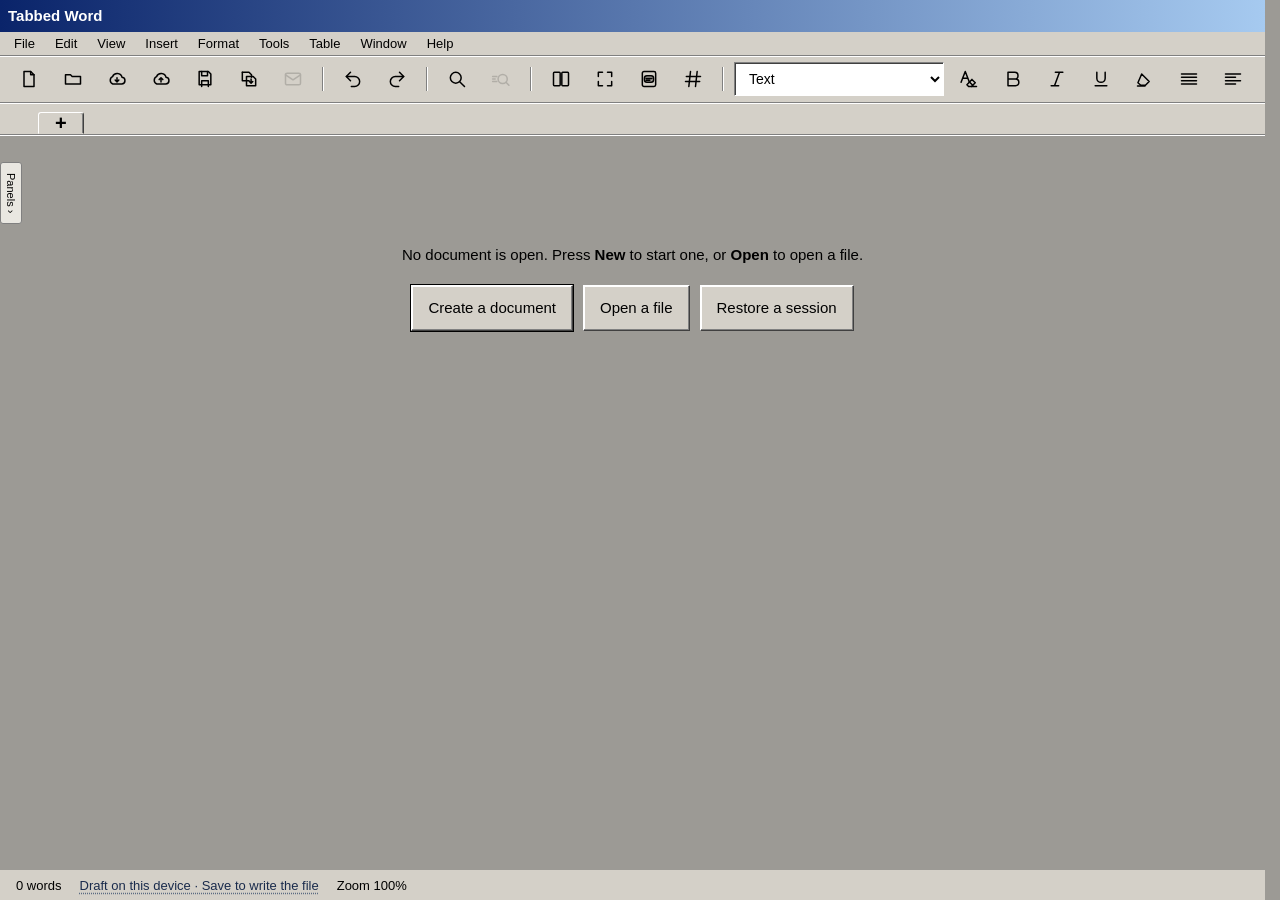
==== commit f7153d43: "v2026.11.94: Duck.ai tab wording no longer mentions the removed Maximise button Co-Authored-By: Clau" ====
--- a/index.html
+++ b/index.html
@@ -21,7 +21,7 @@
 <header><div><h1>Tabbed Word</h1><small hidden>Local editing · DOCX · ODT · TXT · MD · HTML</small></div><span id="filename">New document.docx</span></header>
 <style id="header-compact-css">header>div>small,header #filename{display:none!important}</style>
 <div id="appstate"><span id="offlinestate">Local editing</span><button id="updateapp" hidden>Update app</button></div><div id="ribbon-tabs" aria-label="Ribbon sections"><span class="selected">Home</span><span>Insert</span><span>Review</span><span>Session</span><span>View</span><span>About</span></div><nav id="toolbar"><select id="newformat" aria-label="New file type"><option value="docx">New DOCX</option><option value="rtf">New RTF</option><option value="odt">New ODT</option><option value="doc">New DOC</option><option value="txt">New TXT</option><option value="md">New Markdown</option><option value="html">New HTML</option></select><button id="new">New</button><button id="open">Open</button><button id="openfolder" hidden title="Open a folder and choose a file (Chrome and Edge on desktop)">Open folder</button><button id="restoreworkspace" type="button" title="Restore the tabs from a session file, in the order they were saved">Restore session</button><button class="primary" id="save">Save</button><button id="opendrive" type="button" title="Open a file from Google Drive" aria-label="Open from Google Drive">Open Drive</button><button id="savedrive" type="button" title="Save this document to Google Drive. Needs internet; your device copy is not affected." aria-label="Save to Google Drive"><svg viewBox="0 0 24 24" width="16" height="16" aria-hidden="true" focusable="false" style="vertical-align:-3px;margin-right:4px"><path d="M7 18h10.5a4 4 0 0 0 .6-7.96A6 6 0 0 0 6.6 9.2 4.8 4.8 0 0 0 7 18z" fill="none" stroke="currentColor" stroke-width="1.8" stroke-linejoin="round"/><path d="M12 15.5V10.5m0 0-2.2 2.2M12 10.5l2.2 2.2" fill="none" stroke="currentColor" stroke-width="1.8" stroke-linecap="round" stroke-linejoin="round"/></svg>Drive</button><button id="savegdoc" type="button" hidden title="Save this document as a new Google Doc. The tab stays linked to it and syncs.">Save as Google Doc</button><button id="saveall" type="button" title="Save every open tab to a file, then close it">Save all &amp; close</button><button id="exportpdf" type="button" title="Save this document as a PDF. Your browser print dialog opens: choose Save as PDF.">Save as PDF</button><span id="morewrap" class="more-wrap"><button type="button" id="moremenu" aria-haspopup="true" aria-expanded="false" aria-controls="morepanel" title="Save As, Export PDF and Email all">More ▾</button><span id="morepanel" class="more-panel" role="menu" hidden><button type="button" id="saveas" role="menuitem">Save As…</button></span></span><button id="consistency" type="button" title="Check this document for repeated words, spacing, punctuation, Greek final sigma, mixed quote styles and spelling variants. Results appear in the right panel.">Check consistency</button><button id="backupworkspace" type="button" title="Save all open tabs, in their order, to one session file">Save session</button><button id="splitdoc" type="button" title="Split at the cursor. The text after the cursor moves to a new tab after this one.">Split</button><button id="compile" type="button" title="Join all open tabs, in tab order, into one Word file. Each tab starts on a new page.">Compile</button><button id="discardall" type="button" title="Close every open tab and delete its draft">Discard all</button><button id="mobiletools" aria-expanded="false">Tools ▾</button><button id="newhtml">New HTML</button><span id="sepfmt" class="tb-sep" aria-hidden="true"></span><select id="paragraphstyle" aria-label="Paragraph style"><option value="normal">Text</option><option value="title">Document title</option><option value="heading1">Heading 1</option><option value="heading2">Heading 2</option><option value="heading3">Heading 3</option><option value="quote">Quote · TNR 11 · 0.5 cm</option></select><select id="pagesize" aria-label="Page size"><option value="a4">A4 page</option><option value="letter">Letter page</option></select><button id="boldtext" type="button" aria-pressed="false"><b>Bold</b></button><button id="italictext" type="button" aria-pressed="false"><i>Italic</i></button><button id="underlinetext" type="button" aria-pressed="false" title="Underline the selected text"><u>Underline</u></button><button id="alignjustify" type="button" aria-pressed="false" title="Justify: text reaches both margins">Justify</button><button id="alignleft" type="button" aria-pressed="false" title="Align left">Align left</button><button id="aligncenter" type="button" aria-pressed="false" title="Centre">Centre</button><button id="alignright" type="button" aria-pressed="false" title="Align right">Align right</button><button id="numberlist" aria-pressed="false">1. Numbering</button><button id="bulletlist" aria-pressed="false">• Bullets</button><select id="doclang" aria-label="Document language" title="Language for spelling, Turkish capitals and this document"><option value="el">Ελληνικά</option><option value="en">English</option><option value="tr">Türkçe</option></select><span id="sepfind" class="tb-sep" aria-hidden="true"></span><button id="hltext" type="button" title="Highlight the selected text in yellow">Highlight</button><button id="unhltext" type="button" title="Remove the highlight from the selected text">No highlight</button><button id="findreplace" type="button">Find and replace</button><button id="instable" type="button" title="Insert a table">Table</button><button id="insimage" type="button" title="Insert a JPG or PNG image">Image</button><button id="inshead" type="button" title="Header for every page">Header</button><button id="insfoot" type="button" title="Footer for every page">Footer</button><button id="pagenumbers" type="button" title="Show page numbers at the top or bottom of each page, with a choice of format and alignment">Page numbers</button><button id="insertnote">Footnote</button><button id="insend" type="button" title="Insert an endnote at the cursor">Endnote</button><button id="insremnote" type="button" title="Remove the footnote or endnote mark next to the cursor">Remove note</button><button id="newcomment">New comment</button><button id="commentsbutton">Comments (0)</button><button id="rescomment" type="button" title="Mark the comment at the cursor as resolved">Resolve comment</button><button id="resallcomments" type="button" title="Mark every comment as resolved">Resolve all</button><button id="delallcomments" type="button" title="Delete every comment in the document">Delete all comments</button><button id="devicesave" hidden>Files / Share</button><input id="workspacefile" type="file" accept=".json,application/json" hidden><button id="moveleft" title="Alt + Shift + ←">← Tab</button><button id="moveright" title="Alt + Shift + →">Tab →</button><input type="file" id="file" accept=".docx,.doc,.odt,.txt,.md,.markdown,.html,.htm" multiple hidden><button id="sidebyside" type="button" aria-pressed="false" title="Show two documents side by side. The right one is read only; click it to edit there.">Side by side</button><button id="swapsides" type="button" title="Put the right document on the left and the left one on the right">Tab left and right</button><button id="focusview" type="button" aria-pressed="false" title="Hide the ribbon and side panels. Press Esc to leave.">Focus</button><button id="fullscreenview" type="button" aria-pressed="false" title="Full screen. Press Esc to return.">Full screen</button><button id="paragraphview" type="button" aria-pressed="false" title="Paragraph view: the paragraph at the cursor is shown on a sky-blue band. Press again to turn it off.">Paragraph</button><select id="zoomsel" aria-label="Document zoom" title="Zoom the document"><option value="100">Zoom 100%</option><option value="120">Zoom 120%</option><option value="140">Zoom 140%</option><option value="160">Zoom 160%</option><option value="180">Zoom 180%</option><option value="200">Zoom 200%</option></select><select id="readfont" aria-label="Screen font" title="Screen font. Word layout uses the document's own fonts, as in print and Word. Exported files keep their own font."><option value="word">Word layout (document fonts)</option><option value="literata">Reading font: Literata</option><option value="arial">Arial</option><option value="sans">System sans-serif</option></select><select id="readsize" aria-label="Reading size" title="Text size on screen only. Exported files keep their own size."><option value="100">Text 100%</option><option value="115">Text 115%</option><option value="130">Text 130%</option><option value="150">Text 150%</option></select><button id="viewa4" type="button" aria-pressed="false" title="A4 page size, paged view">A4 Page</button><button id="viewletter" type="button" aria-pressed="false" title="Letter page size, paged view">Letter</button><button id="viewlandscape" type="button" aria-pressed="false" title="Landscape: turn the page sideways. Saved with this document. Press again for portrait.">Landscape</button><button id="viewcontinuous" type="button" aria-pressed="false" title="Continuous text, no pages">Continuous Text</button><button id="zoom100" type="button" aria-pressed="true" title="Show the document at 100%">100%</button><button id="zoom120" type="button" aria-pressed="false" title="Show the document at 120%">120%</button><button id="zoom140" type="button" aria-pressed="false" title="Show the document at 140%">140%</button><button id="zoom160" type="button" aria-pressed="false" title="Show the document at 160%">160%</button><button id="zoom180" type="button" aria-pressed="false" title="Show the document at 180%">180%</button><button id="zoom200" type="button" aria-pressed="false" title="Show the document at 200%">200%</button><button type="button" class="tw-ico" id="aboutshortcuts" title="Keyboard shortcuts" aria-label="Keyboard shortcuts"><svg viewBox="0 0 24 24" aria-hidden="true" focusable="false" fill="none" stroke="currentColor" stroke-width="1.8" stroke-linecap="round" stroke-linejoin="round"><rect x="2.5" y="6" width="19" height="12" rx="2"/><path d="M6 10h.01M10 10h.01M14 10h.01M18 10h.01M7 14h10"/></svg></button><button type="button" class="tw-ico" id="aboutbackups" title="Backups and drafts" aria-label="Backups and drafts"><svg viewBox="0 0 24 24" aria-hidden="true" focusable="false" fill="none" stroke="currentColor" stroke-width="1.8" stroke-linecap="round" stroke-linejoin="round"><rect x="3" y="4" width="18" height="5" rx="1"/><path d="M5 9v11h14V9"/><path d="M10 13h4"/></svg></button><button type="button" class="tw-ico" id="aboutinfo" title="About Tabbed Word" aria-label="About Tabbed Word"><svg viewBox="0 0 24 24" aria-hidden="true" focusable="false" fill="none" stroke="currentColor" stroke-width="1.8" stroke-linecap="round" stroke-linejoin="round"><circle cx="12" cy="12" r="9"/><path d="M12 11v5"/><path d="M12 7.5h.01"/></svg></button></nav>
-<div id="tabs" class="tabs" role="tablist" aria-label="Open documents"></div><main><aside id="folderpanel" aria-label="Folder files" hidden><div class="fp-head"><strong id="fpname">Folder</strong><button type="button" id="fpcollapse" title="Hide the folder panel" aria-label="Hide the folder panel" aria-expanded="true">Hide ‹</button></div><div class="fp-body"><p class="fp-note" id="fpnote"></p><div><button type="button" id="fpchoose">Choose folder</button><button type="button" id="fpallow" hidden>Allow access</button><button type="button" id="fprefresh" hidden>Refresh</button></div><label class="fp-sort" hidden>Sort <select id="fpsort"><option value="name">Name, A–Z</option><option value="newest">Newest first</option><option value="oldest">Oldest first</option></select></label><ul id="fplist"></ul></div><button type="button" id="fpexpand" class="fp-expand" title="Show the folder panel" aria-label="Show the folder panel">Folders ›</button></aside><section class="paper" id="paper"><div id="docxtools" class="docx-tools"><button id="pageview">Continuous text</button><span id="pagecount"></span><span id="selectioninfo">Shift + click to select a range of paragraphs</span><span id="pagesizeinfo">A4 · on-screen pagination is approximate</span></div><div id="docpages"></div><section id="notespanel" hidden aria-label="Footnotes"><h2>Footnotes</h2><p id="noteshelp">In DOCX/ODT, footnotes appear at the bottom of their page. Here you edit all notes in one list. Click the number to go to the reference.</p><div id="noteslist"></div></section><p id="sourcehint" hidden></p><div id="htmltools" class="html-tools" hidden><button id="codeview">Code</button><button id="splitview">Code + preview</button><button id="previewview">Preview</button><button id="refreshpreview">Refresh</button><label id="scriptchoice"><input id="runscripts" type="checkbox">Run JavaScript</label></div><label for="title" hidden>Title</label><input id="title" placeholder="Document title" aria-label="Document title"><label for="body" hidden>Text</label><textarea id="body" placeholder="Type or paste your text…" aria-label="Document text" spellcheck="true"></textarea><iframe id="preview" title="HTML preview" sandbox="" referrerpolicy="no-referrer" hidden></iframe></section><textarea id="pagemeter" class="page-measure" tabindex="-1" aria-hidden="true"></textarea><aside><section id="commentspanel" hidden aria-label="TabZot and Comments"><h2>TabZot and Comments</h2><div class="tz-tabs" role="tablist"><button type="button" id="tz-tab-lib" role="tab" class="on" aria-selected="true">TabZot</button><button type="button" id="tz-tab-com" role="tab" aria-selected="false">Comments</button></div><div id="tz-lib" class="tz-pane"><label>Library<select id="tz-lib-sel" aria-label="Library"></select></label><div class="tz-row2"><button type="button" id="tz-newlib">New library</button><button type="button" id="tz-dellib">Delete library</button></div><div class="tz-row2"><button type="button" id="tz-import" disabled>Import…</button><select id="tz-exp-fmt" aria-label="Export format"><option value="ris" selected>RIS</option><option value="bib">BibTeX</option></select><button type="button" id="tz-export">Export</button></div><input type="file" id="tz-file" accept=".ris,.bib,.txt,.json" multiple hidden><label>Citation style<select id="tz-style" aria-label="Citation style"><option value="apa">APA 7th</option><option value="chicago">Chicago author-date</option><option value="chicago-note">Chicago footnotes</option><option value="temp-note">Footnotes for Zotero RTF Scan</option><option value="temp">In-text for Zotero RTF Scan</option></select></label><label style="margin-top:8px"><input type="search" id="tz-search" placeholder="Search author, year or title" aria-label="Search references"></label><div class="tz-row2 tz-fields"><label>Page<input type="text" id="tz-page" placeholder="45-47" aria-label="Page or pages"></label><label>Prefix<input type="text" id="tz-pre" placeholder="see" aria-label="Prefix"></label><label>Suffix<input type="text" id="tz-suf" placeholder="ch. 3" aria-label="Suffix"></label></div><p class="tz-hint">Page, prefix and suffix apply to the next citation you click, then clear.</p><p id="tz-count" class="tz-count"></p><div id="tz-list" class="tz-list"></div><p id="tz-note" class="tz-note" role="status"></p><div class="tz-row2"><button type="button" id="tz-bib" class="primary">Insert reference list</button></div></div><div id="tz-com" class="tz-pane" hidden><div id="commentslist"></div></div></section><h2>COUNT</h2><div id="stats">0 words</div><div id="chars">0 characters</div><label class="countnotes"><input id="countnotes" type="checkbox" checked> Include footnotes in word count</label><hr><div id="docxhelp"><h2>EXPORT FORMAT</h2>Times New Roman · 12 pt<br>Line spacing 1.5 · justified<br>Bold title<br><span id="pagesizehelp">A4 · 21.00 × 29.70 cm</span><br>Top/bottom: 2.54 cm<br>Left/right: 3.175 cm<br>After paragraph: 10 pt<p id="odtinfo" hidden>ODT: text, headings, simple lists, comments and footnotes are supported. Replies appear as separate comments in other editors. Tables, images, headers and complex layout are not supported.</p></div><div id="htmlhelp" hidden><h2>HTML</h2>The source code opens first. Save keeps the HTML as a UTF-8 file.<p>The preview supports embedded CSS and data images. Files from neighbouring folders and external libraries are not loaded. JavaScript is optional. Features such as localStorage are not available in the preview.</p></div><hr><h2 class="tw-nospell">WRITING</h2><div id="autocapbox" class="tw-nospell"><label><input id="autocapon" type="checkbox" checked><span>Capitalise the first letter of each sentence</span></label></div><h2 class="tw-nospell">SPELLING</h2><div id="spellbox" class="tw-nospell"><label><input id="spellon" type="checkbox"><span>Check spelling in English, Greek and Turkish</span></label><select id="spellmode" hidden aria-label="Spelling language on phones"><option value="auto">Language: auto</option><option value="en">Greek and English</option><option value="tr">Turkish</option></select><span id="spellstate" role="status" aria-live="polite">Off</span><ul id="spelllist" aria-label="Possible misspellings"></ul><section id="consistpanel" hidden aria-label="Consistency findings"><h2>CONSISTENCY</h2><p id="consiststate" role="status" aria-live="polite"></p><ul id="consistlist" aria-label="Consistency findings"></ul></section></div><hr><h2>SHORTCUTS</h2><p>Ctrl (Windows) or ⌘ (Mac) with:<br>B Bold · I Italic · U Underline · F Find<br>Alt+1 Open · Alt+2 New<br>Alt+3 Save · Alt+4 Close · Alt+5 Save As</p><span id="autosave" role="status" aria-live="polite">Automatic draft saving is on</span><span id="status" role="status" aria-live="polite">Ready</span><details class="aside-help"><summary>On your computer: files, backups and drafts</summary><p>No document is uploaded. In DOCX, pasting keeps the text and applies the template format.</p><p>In DOCX, each line break in the body creates a Word paragraph.</p><p id="mode"></p><p>Tabs come back in the same browser with the same app file. Save stores the DOCX or HTML separately. Clearing browser data deletes the drafts.</p><p>Open folder works only in Chromium browsers (Chrome and Edge) on desktop. In other browsers it is hidden and Open still works.</p></details></aside></main><footer>Version 2026.11.93 · For text documents. Tables and JPG/PNG images are supported. Other complex elements are not.<p class="whatsnew"><strong>New in 2026.11.75</strong></p><ul class="whatsnew"><li>Drive sync: linked documents upload to Google Drive automatically after you pause typing, and sync when you are back online. The bottom bar shows the sync state.</li><li>Google Drive: save, open from Drive (icon and File menu), and Email all saves every open tab to Drive before opening Gmail. Google sign-in loads only when you press a Drive button.</li><li>Insert › Page break (a real page break in Word files) and Insert › Table of contents (a list of your Heading 1–3 paragraphs; delete the old list before inserting an updated one).</li><li>File › New from template: academic article, memo, letter and press release.</li><li>File › Save version and File › Versions: named copies of a document that you can restore or delete. They are kept in this browser only.</li><li>Tools › Start dictation: speech into the text. It needs a browser with speech recognition (Chrome, Edge or Safari; Brave often blocks it). The language is set in View › Settings.</li><li>View › Settings: light, dark or system theme, and read the document aloud.</li></ul><p class="credit">Made by The Last Byzantine, MMXXVI. Sharing is love!</p><p class="contact">For any bug or suggestion, please contact me at <a href="mailto:thelastbyzantine@proton.me">thelastbyzantine@proton.me</a>.</p><p class="contact">Source code and updates: <a href="https://github.com/The-Last-Byzantine/tabbed-word" target="_blank" rel="noopener">github.com/The-Last-Byzantine/tabbed-word</a></p><details id="mobilehelp"><summary>Backups and drafts</summary><p>Open chooses a DOCX, ODT, TXT, Markdown or HTML file. Save downloads a file and does not replace the original automatically. “Files / Share” offers more save options.</p><p>Named versions (File › Versions) are kept in this browser only and are not included in the JSON backup.</p><p>Drafts stay on this device and in this installation. Importing drafts adds documents from another installation without removing the ones that are open.</p><p>The JSON backup contains your text and comments and is not encrypted. Keep it somewhere safe. Also keep your regular DOCX files, because browser data may be cleared. The app does not sync between devices automatically.</p><p>On touch screens, move the active tab with the ← Tab / Tab → buttons. To format, select the paragraph and choose the style under Tools.</p></details></footer>
+<div id="tabs" class="tabs" role="tablist" aria-label="Open documents"></div><main><aside id="folderpanel" aria-label="Folder files" hidden><div class="fp-head"><strong id="fpname">Folder</strong><button type="button" id="fpcollapse" title="Hide the folder panel" aria-label="Hide the folder panel" aria-expanded="true">Hide ‹</button></div><div class="fp-body"><p class="fp-note" id="fpnote"></p><div><button type="button" id="fpchoose">Choose folder</button><button type="button" id="fpallow" hidden>Allow access</button><button type="button" id="fprefresh" hidden>Refresh</button></div><label class="fp-sort" hidden>Sort <select id="fpsort"><option value="name">Name, A–Z</option><option value="newest">Newest first</option><option value="oldest">Oldest first</option></select></label><ul id="fplist"></ul></div><button type="button" id="fpexpand" class="fp-expand" title="Show the folder panel" aria-label="Show the folder panel">Folders ›</button></aside><section class="paper" id="paper"><div id="docxtools" class="docx-tools"><button id="pageview">Continuous text</button><span id="pagecount"></span><span id="selectioninfo">Shift + click to select a range of paragraphs</span><span id="pagesizeinfo">A4 · on-screen pagination is approximate</span></div><div id="docpages"></div><section id="notespanel" hidden aria-label="Footnotes"><h2>Footnotes</h2><p id="noteshelp">In DOCX/ODT, footnotes appear at the bottom of their page. Here you edit all notes in one list. Click the number to go to the reference.</p><div id="noteslist"></div></section><p id="sourcehint" hidden></p><div id="htmltools" class="html-tools" hidden><button id="codeview">Code</button><button id="splitview">Code + preview</button><button id="previewview">Preview</button><button id="refreshpreview">Refresh</button><label id="scriptchoice"><input id="runscripts" type="checkbox">Run JavaScript</label></div><label for="title" hidden>Title</label><input id="title" placeholder="Document title" aria-label="Document title"><label for="body" hidden>Text</label><textarea id="body" placeholder="Type or paste your text…" aria-label="Document text" spellcheck="true"></textarea><iframe id="preview" title="HTML preview" sandbox="" referrerpolicy="no-referrer" hidden></iframe></section><textarea id="pagemeter" class="page-measure" tabindex="-1" aria-hidden="true"></textarea><aside><section id="commentspanel" hidden aria-label="TabZot and Comments"><h2>TabZot and Comments</h2><div class="tz-tabs" role="tablist"><button type="button" id="tz-tab-lib" role="tab" class="on" aria-selected="true">TabZot</button><button type="button" id="tz-tab-com" role="tab" aria-selected="false">Comments</button></div><div id="tz-lib" class="tz-pane"><label>Library<select id="tz-lib-sel" aria-label="Library"></select></label><div class="tz-row2"><button type="button" id="tz-newlib">New library</button><button type="button" id="tz-dellib">Delete library</button></div><div class="tz-row2"><button type="button" id="tz-import" disabled>Import…</button><select id="tz-exp-fmt" aria-label="Export format"><option value="ris" selected>RIS</option><option value="bib">BibTeX</option></select><button type="button" id="tz-export">Export</button></div><input type="file" id="tz-file" accept=".ris,.bib,.txt,.json" multiple hidden><label>Citation style<select id="tz-style" aria-label="Citation style"><option value="apa">APA 7th</option><option value="chicago">Chicago author-date</option><option value="chicago-note">Chicago footnotes</option><option value="temp-note">Footnotes for Zotero RTF Scan</option><option value="temp">In-text for Zotero RTF Scan</option></select></label><label style="margin-top:8px"><input type="search" id="tz-search" placeholder="Search author, year or title" aria-label="Search references"></label><div class="tz-row2 tz-fields"><label>Page<input type="text" id="tz-page" placeholder="45-47" aria-label="Page or pages"></label><label>Prefix<input type="text" id="tz-pre" placeholder="see" aria-label="Prefix"></label><label>Suffix<input type="text" id="tz-suf" placeholder="ch. 3" aria-label="Suffix"></label></div><p class="tz-hint">Page, prefix and suffix apply to the next citation you click, then clear.</p><p id="tz-count" class="tz-count"></p><div id="tz-list" class="tz-list"></div><p id="tz-note" class="tz-note" role="status"></p><div class="tz-row2"><button type="button" id="tz-bib" class="primary">Insert reference list</button></div></div><div id="tz-com" class="tz-pane" hidden><div id="commentslist"></div></div></section><h2>COUNT</h2><div id="stats">0 words</div><div id="chars">0 characters</div><label class="countnotes"><input id="countnotes" type="checkbox" checked> Include footnotes in word count</label><hr><div id="docxhelp"><h2>EXPORT FORMAT</h2>Times New Roman · 12 pt<br>Line spacing 1.5 · justified<br>Bold title<br><span id="pagesizehelp">A4 · 21.00 × 29.70 cm</span><br>Top/bottom: 2.54 cm<br>Left/right: 3.175 cm<br>After paragraph: 10 pt<p id="odtinfo" hidden>ODT: text, headings, simple lists, comments and footnotes are supported. Replies appear as separate comments in other editors. Tables, images, headers and complex layout are not supported.</p></div><div id="htmlhelp" hidden><h2>HTML</h2>The source code opens first. Save keeps the HTML as a UTF-8 file.<p>The preview supports embedded CSS and data images. Files from neighbouring folders and external libraries are not loaded. JavaScript is optional. Features such as localStorage are not available in the preview.</p></div><hr><h2 class="tw-nospell">WRITING</h2><div id="autocapbox" class="tw-nospell"><label><input id="autocapon" type="checkbox" checked><span>Capitalise the first letter of each sentence</span></label></div><h2 class="tw-nospell">SPELLING</h2><div id="spellbox" class="tw-nospell"><label><input id="spellon" type="checkbox"><span>Check spelling in English, Greek and Turkish</span></label><select id="spellmode" hidden aria-label="Spelling language on phones"><option value="auto">Language: auto</option><option value="en">Greek and English</option><option value="tr">Turkish</option></select><span id="spellstate" role="status" aria-live="polite">Off</span><ul id="spelllist" aria-label="Possible misspellings"></ul><section id="consistpanel" hidden aria-label="Consistency findings"><h2>CONSISTENCY</h2><p id="consiststate" role="status" aria-live="polite"></p><ul id="consistlist" aria-label="Consistency findings"></ul></section></div><hr><h2>SHORTCUTS</h2><p>Ctrl (Windows) or ⌘ (Mac) with:<br>B Bold · I Italic · U Underline · F Find<br>Alt+1 Open · Alt+2 New<br>Alt+3 Save · Alt+4 Close · Alt+5 Save As</p><span id="autosave" role="status" aria-live="polite">Automatic draft saving is on</span><span id="status" role="status" aria-live="polite">Ready</span><details class="aside-help"><summary>On your computer: files, backups and drafts</summary><p>No document is uploaded. In DOCX, pasting keeps the text and applies the template format.</p><p>In DOCX, each line break in the body creates a Word paragraph.</p><p id="mode"></p><p>Tabs come back in the same browser with the same app file. Save stores the DOCX or HTML separately. Clearing browser data deletes the drafts.</p><p>Open folder works only in Chromium browsers (Chrome and Edge) on desktop. In other browsers it is hidden and Open still works.</p></details></aside></main><footer>Version 2026.11.94 · For text documents. Tables and JPG/PNG images are supported. Other complex elements are not.<p class="whatsnew"><strong>New in 2026.11.75</strong></p><ul class="whatsnew"><li>Drive sync: linked documents upload to Google Drive automatically after you pause typing, and sync when you are back online. The bottom bar shows the sync state.</li><li>Google Drive: save, open from Drive (icon and File menu), and Email all saves every open tab to Drive before opening Gmail. Google sign-in loads only when you press a Drive button.</li><li>Insert › Page break (a real page break in Word files) and Insert › Table of contents (a list of your Heading 1–3 paragraphs; delete the old list before inserting an updated one).</li><li>File › New from template: academic article, memo, letter and press release.</li><li>File › Save version and File › Versions: named copies of a document that you can restore or delete. They are kept in this browser only.</li><li>Tools › Start dictation: speech into the text. It needs a browser with speech recognition (Chrome, Edge or Safari; Brave often blocks it). The language is set in View › Settings.</li><li>View › Settings: light, dark or system theme, and read the document aloud.</li></ul><p class="credit">Made by The Last Byzantine, MMXXVI. Sharing is love!</p><p class="contact">For any bug or suggestion, please contact me at <a href="mailto:thelastbyzantine@proton.me">thelastbyzantine@proton.me</a>.</p><p class="contact">Source code and updates: <a href="https://github.com/The-Last-Byzantine/tabbed-word" target="_blank" rel="noopener">github.com/The-Last-Byzantine/tabbed-word</a></p><details id="mobilehelp"><summary>Backups and drafts</summary><p>Open chooses a DOCX, ODT, TXT, Markdown or HTML file. Save downloads a file and does not replace the original automatically. “Files / Share” offers more save options.</p><p>Named versions (File › Versions) are kept in this browser only and are not included in the JSON backup.</p><p>Drafts stay on this device and in this installation. Importing drafts adds documents from another installation without removing the ones that are open.</p><p>The JSON backup contains your text and comments and is not encrypted. Keep it somewhere safe. Also keep your regular DOCX files, because browser data may be cleared. The app does not sync between devices automatically.</p><p>On touch screens, move the active tab with the ← Tab / Tab → buttons. To format, select the paragraph and choose the style under Tools.</p></details></footer>
 <dialog id="naming"><form method="dialog"><b>Save copy</b><input id="newname" aria-label="File name" required><button value="cancel" formnovalidate>Cancel</button> <button value="save" class="primary">Save</button></form></dialog>
 <dialog id="notedialog" class="footnote-dialog"><form method="dialog"><h2 id="notedialogtitle">New footnote</h2><p>Type the footnote text.</p><textarea id="notetext" aria-label="Footnote text" required></textarea><button value="cancel" formnovalidate>Cancel</button> <button class="primary" value="save">Insert / Save</button></form></dialog><dialog id="commentdialog" class="footnote-dialog"><form method="dialog"><h2 id="commentdialogtitle">Comment</h2><label for="commentauthor">Commenter name</label><input id="commentauthor" required><textarea id="commenttext" aria-label="Comment or reply text" required></textarea><button value="cancel" formnovalidate>Cancel</button><button class="primary" value="save">Save</button></form></dialog><dialog id="devicesavedialog" class="devicesave-dialog"><h2>Save to device</h2><small id="devicesavename"></small><p>Tap “Open menu” and choose “Save to Files” if it appears. You can also download the file directly.</p><button id="shareprepared" class="primary">Open menu</button><button id="downloadprepared">Download file</button><form method="dialog"><button value="cancel">Close</button></form></dialog><script id="para-spacing-v2026122-js">
 /* 2026.11.22: paragraph indents and line spacing. Each paragraph may carry pf = {l, f, b, a, ln}:
@@ -10191,7 +10191,7 @@
     move('tz-com', 'comments');
     move('consistpanel', 'comments');
     /* Duck.ai: a tab in the left shoulder. Send hands the question to the bridge extension (duck.ai answers in a background tab);
-       the answer comes back here. The arrow button opens duck.ai in a new tab. */
+       the answer comes back here. */
     var DUCK_URL = 'https://duck.ai/';
     var DUCK_QUERY = 'q';   /* if duck.ai does not take the question in the address, the clipboard still has it */
     var duckWin = document.createElement('div');
@@ -10203,7 +10203,7 @@
     var duckText = document.createElement('textarea'); duckText.id = 'duckText'; duckText.placeholder = 'Type your question or remark…'; duckText.setAttribute('aria-label', 'Your question for Duck.ai');
     var duckSend = document.createElement('button'); duckSend.type = 'button'; duckSend.className = 'dw-send'; duckSend.textContent = 'Send to Duck.ai';
     var duckNote = document.createElement('p'); duckNote.className = 'dw-note'; duckNote.id = 'duckNote';
-    duckNote.textContent = 'Send copies your text and opens duck.ai in a new tab. Ctrl+Enter sends.';
+    duckNote.textContent = 'Send asks duck.ai in a background tab; the answer appears here. Ctrl+Enter sends.';
     var duckAnsWrap = document.createElement('div'); duckAnsWrap.id = 'duckAnsWrap'; duckAnsWrap.hidden = true;
     var duckAnsLabel = document.createElement('label'); duckAnsLabel.textContent = 'Answer'; duckAnsLabel.htmlFor = 'duckAnswer';
     var duckAns = document.createElement('textarea'); duckAns.id = 'duckAnswer'; duckAns.readOnly = true; duckAns.setAttribute('aria-label', 'Duck.ai answer');
@@ -10301,7 +10301,7 @@
       duckNote.textContent = 'Sending to duck.ai…';
       setTimeout(function () {
         window.removeEventListener('message', onAck);
-        if (!acked) duckNote.textContent = 'The Duck.ai bridge extension is not installed, so the answer cannot come back here. The question is copied: press Maximise and paste (Ctrl+V) into duck.ai.';
+        if (!acked) duckNote.textContent = 'The Duck.ai bridge extension is not installed, so the answer cannot come back here. The question is copied: open duck.ai and paste it (Ctrl+V).';
       }, 1500);
     }
     duckSend.addEventListener('click', function () { openDuck(duckText.value); });
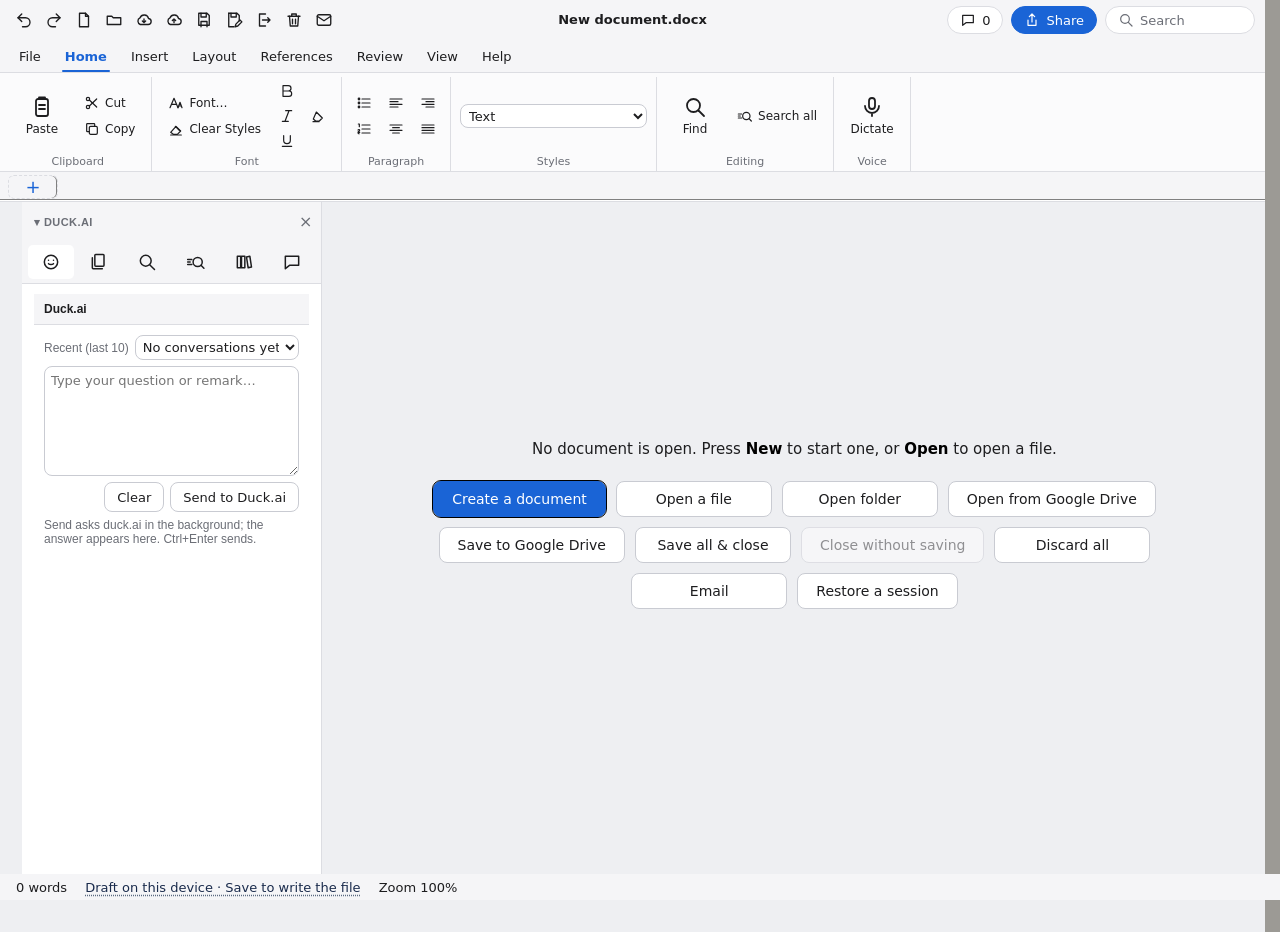
==== commit 9007fe3c: "Tabbed Word 2026.11.110 with Save As on the icon row, and the Duck.ai bridge 1.3.3 - Save As… sits o" ====
--- a/index.html
+++ b/index.html
@@ -20,8 +20,8 @@
 </style>
 <header><div><h1>Tabbed Word</h1><small hidden>Local editing · DOCX · ODT · TXT · MD · HTML</small></div><span id="filename">New document.docx</span></header>
 <style id="header-compact-css">header>div>small,header #filename{display:none!important}</style>
-<div id="appstate"><span id="offlinestate">Local editing</span><button id="updateapp" hidden>Update app</button></div><div id="ribbon-tabs" aria-label="Ribbon sections"><span class="selected">Home</span><span>Insert</span><span>Review</span><span>Session</span><span>View</span><span>About</span></div><nav id="toolbar"><select id="newformat" aria-label="New file type"><option value="docx">New DOCX</option><option value="rtf">New RTF</option><option value="odt">New ODT</option><option value="doc">New DOC</option><option value="txt">New TXT</option><option value="md">New Markdown</option><option value="html">New HTML</option></select><button id="new">New</button><button id="open">Open</button><button id="openfolder" hidden title="Open a folder and choose a file (Chrome and Edge on desktop)">Open folder</button><button id="restoreworkspace" type="button" title="Restore the tabs from a session file, in the order they were saved">Restore session</button><button class="primary" id="save">Save</button><button id="opendrive" type="button" title="Open a file from Google Drive" aria-label="Open from Google Drive">Open Drive</button><button id="savedrive" type="button" title="Save this document to Google Drive. Needs internet; your device copy is not affected." aria-label="Save to Google Drive"><svg viewBox="0 0 24 24" width="16" height="16" aria-hidden="true" focusable="false" style="vertical-align:-3px;margin-right:4px"><path d="M7 18h10.5a4 4 0 0 0 .6-7.96A6 6 0 0 0 6.6 9.2 4.8 4.8 0 0 0 7 18z" fill="none" stroke="currentColor" stroke-width="1.8" stroke-linejoin="round"/><path d="M12 15.5V10.5m0 0-2.2 2.2M12 10.5l2.2 2.2" fill="none" stroke="currentColor" stroke-width="1.8" stroke-linecap="round" stroke-linejoin="round"/></svg>Drive</button><button id="savegdoc" type="button" hidden title="Save this document as a new Google Doc. The tab stays linked to it and syncs.">Save as Google Doc</button><button id="saveall" type="button" title="Save every open tab to a file, then close it">Save all &amp; close</button><button id="exportpdf" type="button" title="Save this document as a PDF. Your browser print dialog opens: choose Save as PDF.">Save as PDF</button><span id="morewrap" class="more-wrap"><button type="button" id="moremenu" aria-haspopup="true" aria-expanded="false" aria-controls="morepanel" title="Save As, Export PDF and Email all">More ▾</button><span id="morepanel" class="more-panel" role="menu" hidden><button type="button" id="saveas" role="menuitem">Save As…</button></span></span><button id="consistency" type="button" title="Check this document for repeated words, spacing, punctuation, Greek final sigma, mixed quote styles and spelling variants. Results appear in the right panel.">Check consistency</button><button id="backupworkspace" type="button" title="Save all open tabs, in their order, to one session file">Save session</button><button id="splitdoc" type="button" title="Split at the cursor. The text after the cursor moves to a new tab after this one.">Split</button><button id="compile" type="button" title="Join all open tabs, in tab order, into one Word file. Each tab starts on a new page.">Compile</button><button id="discardall" type="button" title="Close every open tab and delete its draft">Discard all</button><button id="mobiletools" aria-expanded="false">Tools ▾</button><button id="newhtml">New HTML</button><span id="sepfmt" class="tb-sep" aria-hidden="true"></span><select id="paragraphstyle" aria-label="Paragraph style"><option value="normal">Text</option><option value="title">Document title</option><option value="heading1">Heading 1</option><option value="heading2">Heading 2</option><option value="heading3">Heading 3</option><option value="quote">Quote · TNR 11 · 0.5 cm</option></select><select id="pagesize" aria-label="Page size"><option value="a4">A4 page</option><option value="letter">Letter page</option></select><button id="boldtext" type="button" aria-pressed="false"><b>Bold</b></button><button id="italictext" type="button" aria-pressed="false"><i>Italic</i></button><button id="underlinetext" type="button" aria-pressed="false" title="Underline the selected text"><u>Underline</u></button><button id="alignjustify" type="button" aria-pressed="false" title="Justify: text reaches both margins">Justify</button><button id="alignleft" type="button" aria-pressed="false" title="Align left">Align left</button><button id="aligncenter" type="button" aria-pressed="false" title="Centre">Centre</button><button id="alignright" type="button" aria-pressed="false" title="Align right">Align right</button><button id="numberlist" aria-pressed="false">1. Numbering</button><button id="bulletlist" aria-pressed="false">• Bullets</button><select id="doclang" aria-label="Document language" title="Language for spelling, Turkish capitals and this document"><option value="el">Ελληνικά</option><option value="en">English</option><option value="tr">Türkçe</option></select><span id="sepfind" class="tb-sep" aria-hidden="true"></span><button id="hltext" type="button" title="Highlight the selected text in yellow">Highlight</button><button id="unhltext" type="button" title="Remove the highlight from the selected text">No highlight</button><button id="findreplace" type="button">Find and replace</button><button id="instable" type="button" title="Insert a table">Table</button><button id="insimage" type="button" title="Insert a JPG or PNG image">Image</button><button id="inshead" type="button" title="Header for every page">Header</button><button id="insfoot" type="button" title="Footer for every page">Footer</button><button id="pagenumbers" type="button" title="Show page numbers at the top or bottom of each page, with a choice of format and alignment">Page numbers</button><button id="insertnote">Footnote</button><button id="insend" type="button" title="Insert an endnote at the cursor">Endnote</button><button id="insremnote" type="button" title="Remove the footnote or endnote mark next to the cursor">Remove note</button><button id="newcomment">New comment</button><button id="commentsbutton">Comments (0)</button><button id="rescomment" type="button" title="Mark the comment at the cursor as resolved">Resolve comment</button><button id="resallcomments" type="button" title="Mark every comment as resolved">Resolve all</button><button id="delallcomments" type="button" title="Delete every comment in the document">Delete all comments</button><button id="devicesave" hidden>Files / Share</button><input id="workspacefile" type="file" accept=".json,application/json" hidden><button id="moveleft" title="Alt + Shift + ←">← Tab</button><button id="moveright" title="Alt + Shift + →">Tab →</button><input type="file" id="file" accept=".docx,.doc,.odt,.txt,.md,.markdown,.html,.htm" multiple hidden><button id="sidebyside" type="button" aria-pressed="false" title="Show two documents side by side. The right one is read only; click it to edit there.">Side by side</button><button id="swapsides" type="button" title="Put the right document on the left and the left one on the right">Tab left and right</button><button id="focusview" type="button" aria-pressed="false" title="Hide the ribbon and side panels. Press Esc to leave.">Focus</button><button id="fullscreenview" type="button" aria-pressed="false" title="Full screen. Press Esc to return.">Full screen</button><button id="paragraphview" type="button" aria-pressed="false" title="Paragraph view: the paragraph at the cursor is shown on a sky-blue band. Press again to turn it off.">Paragraph</button><select id="zoomsel" aria-label="Document zoom" title="Zoom the document"><option value="100">Zoom 100%</option><option value="120">Zoom 120%</option><option value="140">Zoom 140%</option><option value="160">Zoom 160%</option><option value="180">Zoom 180%</option><option value="200">Zoom 200%</option></select><select id="readfont" aria-label="Screen font" title="Screen font. Word layout uses the document's own fonts, as in print and Word. Exported files keep their own font."><option value="word">Word layout (document fonts)</option><option value="literata">Reading font: Literata</option><option value="arial">Arial</option><option value="sans">System sans-serif</option></select><select id="readsize" aria-label="Reading size" title="Text size on screen only. Exported files keep their own size."><option value="100">Text 100%</option><option value="115">Text 115%</option><option value="130">Text 130%</option><option value="150">Text 150%</option></select><button id="viewa4" type="button" aria-pressed="false" title="A4 page size, paged view">A4 Page</button><button id="viewletter" type="button" aria-pressed="false" title="Letter page size, paged view">Letter</button><button id="viewlandscape" type="button" aria-pressed="false" title="Landscape: turn the page sideways. Saved with this document. Press again for portrait.">Landscape</button><button id="viewcontinuous" type="button" aria-pressed="false" title="Continuous text, no pages">Continuous Text</button><button id="zoom100" type="button" aria-pressed="true" title="Show the document at 100%">100%</button><button id="zoom120" type="button" aria-pressed="false" title="Show the document at 120%">120%</button><button id="zoom140" type="button" aria-pressed="false" title="Show the document at 140%">140%</button><button id="zoom160" type="button" aria-pressed="false" title="Show the document at 160%">160%</button><button id="zoom180" type="button" aria-pressed="false" title="Show the document at 180%">180%</button><button id="zoom200" type="button" aria-pressed="false" title="Show the document at 200%">200%</button><button type="button" class="tw-ico" id="aboutshortcuts" title="Keyboard shortcuts" aria-label="Keyboard shortcuts"><svg viewBox="0 0 24 24" aria-hidden="true" focusable="false" fill="none" stroke="currentColor" stroke-width="1.8" stroke-linecap="round" stroke-linejoin="round"><rect x="2.5" y="6" width="19" height="12" rx="2"/><path d="M6 10h.01M10 10h.01M14 10h.01M18 10h.01M7 14h10"/></svg></button><button type="button" class="tw-ico" id="aboutbackups" title="Backups and drafts" aria-label="Backups and drafts"><svg viewBox="0 0 24 24" aria-hidden="true" focusable="false" fill="none" stroke="currentColor" stroke-width="1.8" stroke-linecap="round" stroke-linejoin="round"><rect x="3" y="4" width="18" height="5" rx="1"/><path d="M5 9v11h14V9"/><path d="M10 13h4"/></svg></button><button type="button" class="tw-ico" id="aboutinfo" title="About Tabbed Word" aria-label="About Tabbed Word"><svg viewBox="0 0 24 24" aria-hidden="true" focusable="false" fill="none" stroke="currentColor" stroke-width="1.8" stroke-linecap="round" stroke-linejoin="round"><circle cx="12" cy="12" r="9"/><path d="M12 11v5"/><path d="M12 7.5h.01"/></svg></button></nav>
-<div id="tabs" class="tabs" role="tablist" aria-label="Open documents"></div><main><aside id="folderpanel" aria-label="Folder files" hidden><div class="fp-head"><strong id="fpname">Folder</strong><button type="button" id="fpcollapse" title="Hide the folder panel" aria-label="Hide the folder panel" aria-expanded="true">Hide ‹</button></div><div class="fp-body"><p class="fp-note" id="fpnote"></p><div><button type="button" id="fpchoose">Choose folder</button><button type="button" id="fpallow" hidden>Allow access</button><button type="button" id="fprefresh" hidden>Refresh</button></div><label class="fp-sort" hidden>Sort <select id="fpsort"><option value="name">Name, A–Z</option><option value="newest">Newest first</option><option value="oldest">Oldest first</option></select></label><ul id="fplist"></ul></div><button type="button" id="fpexpand" class="fp-expand" title="Show the folder panel" aria-label="Show the folder panel">Folders ›</button></aside><section class="paper" id="paper"><div id="docxtools" class="docx-tools"><button id="pageview">Continuous text</button><span id="pagecount"></span><span id="selectioninfo">Shift + click to select a range of paragraphs</span><span id="pagesizeinfo">A4 · on-screen pagination is approximate</span></div><div id="docpages"></div><section id="notespanel" hidden aria-label="Footnotes"><h2>Footnotes</h2><p id="noteshelp">In DOCX/ODT, footnotes appear at the bottom of their page. Here you edit all notes in one list. Click the number to go to the reference.</p><div id="noteslist"></div></section><p id="sourcehint" hidden></p><div id="htmltools" class="html-tools" hidden><button id="codeview">Code</button><button id="splitview">Code + preview</button><button id="previewview">Preview</button><button id="refreshpreview">Refresh</button><label id="scriptchoice"><input id="runscripts" type="checkbox">Run JavaScript</label></div><label for="title" hidden>Title</label><input id="title" placeholder="Document title" aria-label="Document title"><label for="body" hidden>Text</label><textarea id="body" placeholder="Type or paste your text…" aria-label="Document text" spellcheck="true"></textarea><iframe id="preview" title="HTML preview" sandbox="" referrerpolicy="no-referrer" hidden></iframe></section><textarea id="pagemeter" class="page-measure" tabindex="-1" aria-hidden="true"></textarea><aside><section id="commentspanel" hidden aria-label="TabZot and Comments"><h2>TabZot and Comments</h2><div class="tz-tabs" role="tablist"><button type="button" id="tz-tab-lib" role="tab" class="on" aria-selected="true">TabZot</button><button type="button" id="tz-tab-com" role="tab" aria-selected="false">Comments</button></div><div id="tz-lib" class="tz-pane"><label>Library<select id="tz-lib-sel" aria-label="Library"></select></label><div class="tz-row2"><button type="button" id="tz-newlib">New library</button><button type="button" id="tz-dellib">Delete library</button></div><div class="tz-row2"><button type="button" id="tz-import" disabled>Import…</button><select id="tz-exp-fmt" aria-label="Export format"><option value="ris" selected>RIS</option><option value="bib">BibTeX</option></select><button type="button" id="tz-export">Export</button></div><input type="file" id="tz-file" accept=".ris,.bib,.txt,.json" multiple hidden><label>Citation style<select id="tz-style" aria-label="Citation style"><option value="apa">APA 7th</option><option value="chicago">Chicago author-date</option><option value="chicago-note">Chicago footnotes</option><option value="temp-note">Footnotes for Zotero RTF Scan</option><option value="temp">In-text for Zotero RTF Scan</option></select></label><label style="margin-top:8px"><input type="search" id="tz-search" placeholder="Search author, year or title" aria-label="Search references"></label><div class="tz-row2 tz-fields"><label>Page<input type="text" id="tz-page" placeholder="45-47" aria-label="Page or pages"></label><label>Prefix<input type="text" id="tz-pre" placeholder="see" aria-label="Prefix"></label><label>Suffix<input type="text" id="tz-suf" placeholder="ch. 3" aria-label="Suffix"></label></div><p class="tz-hint">Page, prefix and suffix apply to the next citation you click, then clear.</p><p id="tz-count" class="tz-count"></p><div id="tz-list" class="tz-list"></div><p id="tz-note" class="tz-note" role="status"></p><div class="tz-row2"><button type="button" id="tz-bib" class="primary">Insert reference list</button></div></div><div id="tz-com" class="tz-pane" hidden><div id="commentslist"></div></div></section><h2>COUNT</h2><div id="stats">0 words</div><div id="chars">0 characters</div><label class="countnotes"><input id="countnotes" type="checkbox" checked> Include footnotes in word count</label><hr><div id="docxhelp"><h2>EXPORT FORMAT</h2>Times New Roman · 12 pt<br>Line spacing 1.5 · justified<br>Bold title<br><span id="pagesizehelp">A4 · 21.00 × 29.70 cm</span><br>Top/bottom: 2.54 cm<br>Left/right: 3.175 cm<br>After paragraph: 10 pt<p id="odtinfo" hidden>ODT: text, headings, simple lists, comments and footnotes are supported. Replies appear as separate comments in other editors. Tables, images, headers and complex layout are not supported.</p></div><div id="htmlhelp" hidden><h2>HTML</h2>The source code opens first. Save keeps the HTML as a UTF-8 file.<p>The preview supports embedded CSS and data images. Files from neighbouring folders and external libraries are not loaded. JavaScript is optional. Features such as localStorage are not available in the preview.</p></div><hr><h2 class="tw-nospell">WRITING</h2><div id="autocapbox" class="tw-nospell"><label><input id="autocapon" type="checkbox" checked><span>Capitalise the first letter of each sentence</span></label></div><h2 class="tw-nospell">SPELLING</h2><div id="spellbox" class="tw-nospell"><label><input id="spellon" type="checkbox"><span>Check spelling in English, Greek and Turkish</span></label><select id="spellmode" hidden aria-label="Spelling language on phones"><option value="auto">Language: auto</option><option value="en">Greek and English</option><option value="tr">Turkish</option></select><span id="spellstate" role="status" aria-live="polite">Off</span><ul id="spelllist" aria-label="Possible misspellings"></ul><section id="consistpanel" hidden aria-label="Consistency findings"><h2>CONSISTENCY</h2><p id="consiststate" role="status" aria-live="polite"></p><ul id="consistlist" aria-label="Consistency findings"></ul></section></div><hr><h2>SHORTCUTS</h2><p>Ctrl (Windows) or ⌘ (Mac) with:<br>B Bold · I Italic · U Underline · F Find<br>Alt+1 Open · Alt+2 New<br>Alt+3 Save · Alt+4 Close · Alt+5 Save As</p><span id="autosave" role="status" aria-live="polite">Automatic draft saving is on</span><span id="status" role="status" aria-live="polite">Ready</span><details class="aside-help"><summary>On your computer: files, backups and drafts</summary><p>No document is uploaded. In DOCX, pasting keeps the text and applies the template format.</p><p>In DOCX, each line break in the body creates a Word paragraph.</p><p id="mode"></p><p>Tabs come back in the same browser with the same app file. Save stores the DOCX or HTML separately. Clearing browser data deletes the drafts.</p><p>Open folder works only in Chromium browsers (Chrome and Edge) on desktop. In other browsers it is hidden and Open still works.</p></details></aside></main><footer>Version 2026.11.94 · For text documents. Tables and JPG/PNG images are supported. Other complex elements are not.<p class="whatsnew"><strong>New in 2026.11.75</strong></p><ul class="whatsnew"><li>Drive sync: linked documents upload to Google Drive automatically after you pause typing, and sync when you are back online. The bottom bar shows the sync state.</li><li>Google Drive: save, open from Drive (icon and File menu), and Email all saves every open tab to Drive before opening Gmail. Google sign-in loads only when you press a Drive button.</li><li>Insert › Page break (a real page break in Word files) and Insert › Table of contents (a list of your Heading 1–3 paragraphs; delete the old list before inserting an updated one).</li><li>File › New from template: academic article, memo, letter and press release.</li><li>File › Save version and File › Versions: named copies of a document that you can restore or delete. They are kept in this browser only.</li><li>Tools › Start dictation: speech into the text. It needs a browser with speech recognition (Chrome, Edge or Safari; Brave often blocks it). The language is set in View › Settings.</li><li>View › Settings: light, dark or system theme, and read the document aloud.</li></ul><p class="credit">Made by The Last Byzantine, MMXXVI. Sharing is love!</p><p class="contact">For any bug or suggestion, please contact me at <a href="mailto:thelastbyzantine@proton.me">thelastbyzantine@proton.me</a>.</p><p class="contact">Source code and updates: <a href="https://github.com/The-Last-Byzantine/tabbed-word" target="_blank" rel="noopener">github.com/The-Last-Byzantine/tabbed-word</a></p><details id="mobilehelp"><summary>Backups and drafts</summary><p>Open chooses a DOCX, ODT, TXT, Markdown or HTML file. Save downloads a file and does not replace the original automatically. “Files / Share” offers more save options.</p><p>Named versions (File › Versions) are kept in this browser only and are not included in the JSON backup.</p><p>Drafts stay on this device and in this installation. Importing drafts adds documents from another installation without removing the ones that are open.</p><p>The JSON backup contains your text and comments and is not encrypted. Keep it somewhere safe. Also keep your regular DOCX files, because browser data may be cleared. The app does not sync between devices automatically.</p><p>On touch screens, move the active tab with the ← Tab / Tab → buttons. To format, select the paragraph and choose the style under Tools.</p></details></footer>
+<div id="appstate"><span id="offlinestate">Local editing</span><button id="updateapp" hidden>Update app</button></div><div id="ribbon-tabs" aria-label="Ribbon sections"><span class="selected">Home</span><span>Insert</span><span>Review</span><span>Session</span><span>View</span><span>About</span></div><nav id="toolbar"><select id="newformat" aria-label="New file type"><option value="docx">New DOCX</option><option value="rtf">New RTF</option><option value="odt">New ODT</option><option value="doc">New DOC</option><option value="txt">New TXT</option><option value="md">New Markdown</option><option value="html">New HTML</option></select><button id="new">New</button><button id="open">Open</button><button id="openfolder" hidden title="Open a folder and choose a file (Chrome and Edge on desktop)">Open folder</button><button id="restoreworkspace" type="button" title="Restore the tabs from a session file, in the order they were saved">Restore session</button><button class="primary" id="save">Save</button><button id="opendrive" type="button" title="Open a file from Google Drive" aria-label="Open from Google Drive">Open Drive</button><button id="savedrive" type="button" title="Save this document to Google Drive. Needs internet; your device copy is not affected." aria-label="Save to Google Drive"><svg viewBox="0 0 24 24" width="16" height="16" aria-hidden="true" focusable="false" style="vertical-align:-3px;margin-right:4px"><path d="M7 18h10.5a4 4 0 0 0 .6-7.96A6 6 0 0 0 6.6 9.2 4.8 4.8 0 0 0 7 18z" fill="none" stroke="currentColor" stroke-width="1.8" stroke-linejoin="round"/><path d="M12 15.5V10.5m0 0-2.2 2.2M12 10.5l2.2 2.2" fill="none" stroke="currentColor" stroke-width="1.8" stroke-linecap="round" stroke-linejoin="round"/></svg>Drive</button><button id="savegdoc" type="button" hidden title="Save this document as a new Google Doc. The tab stays linked to it and syncs.">Save as Google Doc</button><button id="saveall" type="button" title="Save every open tab to a file, then close it">Save all &amp; close</button><button id="exportpdf" type="button" title="Save this document as a PDF. Your browser print dialog opens: choose Save as PDF.">Save as PDF</button><span id="morewrap" class="more-wrap"><button type="button" id="moremenu" aria-haspopup="true" aria-expanded="false" aria-controls="morepanel" title="Save As, Export PDF and Email all">More ▾</button><span id="morepanel" class="more-panel" role="menu" hidden><button type="button" id="saveas" role="menuitem">Save As…</button></span></span><button id="consistency" type="button" title="Check this document for repeated words, spacing, punctuation, Greek final sigma, mixed quote styles and spelling variants. Results appear in the right panel.">Check consistency</button><button id="backupworkspace" type="button" title="Save all open tabs, in their order, to one session file">Save session</button><button id="splitdoc" type="button" title="Split at the cursor. The text after the cursor moves to a new tab after this one.">Split</button><button id="compile" type="button" title="Join all open tabs, in tab order, into one Word file. Each tab starts on a new page.">Compile</button><button id="discardall" type="button" title="Close every open tab and delete its draft">Discard all</button><button id="mobiletools" aria-expanded="false">Tools ▾</button><button id="newhtml">New HTML</button><span id="sepfmt" class="tb-sep" aria-hidden="true"></span><select id="paragraphstyle" aria-label="Paragraph style"><option value="normal">Text</option><option value="title">Document title</option><option value="heading1">Heading 1</option><option value="heading2">Heading 2</option><option value="heading3">Heading 3</option><option value="quote">Quote · TNR 11 · 0.5 cm</option></select><select id="pagesize" aria-label="Page size"><option value="a4">A4 page</option><option value="letter">Letter page</option></select><button id="boldtext" type="button" aria-pressed="false"><b>Bold</b></button><button id="italictext" type="button" aria-pressed="false"><i>Italic</i></button><button id="underlinetext" type="button" aria-pressed="false" title="Underline the selected text"><u>Underline</u></button><button id="alignjustify" type="button" aria-pressed="false" title="Justify: text reaches both margins">Justify</button><button id="alignleft" type="button" aria-pressed="false" title="Align left">Align left</button><button id="aligncenter" type="button" aria-pressed="false" title="Centre">Centre</button><button id="alignright" type="button" aria-pressed="false" title="Align right">Align right</button><button id="numberlist" aria-pressed="false">1. Numbering</button><button id="bulletlist" aria-pressed="false">• Bullets</button><select id="doclang" aria-label="Document language" title="Language for spelling, Turkish capitals and this document"><option value="el">Ελληνικά</option><option value="en">English</option><option value="tr">Türkçe</option></select><span id="sepfind" class="tb-sep" aria-hidden="true"></span><button id="hltext" type="button" title="Highlight the selected text in yellow">Highlight</button><button id="unhltext" type="button" title="Remove the highlight from the selected text">No highlight</button><button id="findreplace" type="button">Find and replace</button><button id="instable" type="button" title="Insert a table">Table</button><button id="insimage" type="button" title="Insert a JPG or PNG image">Image</button><button id="inshead" type="button" title="Header for every page">Header</button><button id="insfoot" type="button" title="Footer for every page">Footer</button><button id="pagenumbers" type="button" title="Show page numbers at the top or bottom of each page, with a choice of format and alignment">Page numbers</button><button id="insertnote">Footnote</button><button id="insend" type="button" title="Insert an endnote at the cursor">Endnote</button><button id="insremnote" type="button" title="Remove the footnote or endnote mark next to the cursor">Remove note</button><button id="newcomment">New comment</button><button id="commentsbutton">Comments (0)</button><button id="rescomment" type="button" title="Mark the comment at the cursor as resolved">Resolve comment</button><button id="resallcomments" type="button" title="Mark every comment as resolved">Resolve all</button><button id="delallcomments" type="button" title="Delete every comment in the document">Delete all comments</button><button id="devicesave" hidden>Files / Share</button><input id="workspacefile" type="file" accept=".json,application/json" hidden><button id="moveleft" title="Alt + Shift + ←">← Tab</button><button id="moveright" title="Alt + Shift + →">Tab →</button><input type="file" id="file" accept=".docx,.doc,.odt,.rtf,.txt,.md,.markdown,.html,.htm" multiple hidden><button id="sidebyside" type="button" aria-pressed="false" title="Show two documents side by side. The right one is read only; click it to edit there.">Side by side</button><button id="swapsides" type="button" title="Put the right document on the left and the left one on the right">Tab left and right</button><button id="focusview" type="button" aria-pressed="false" title="Hide the ribbon and side panels. Press Esc to leave.">Focus</button><button id="fullscreenview" type="button" aria-pressed="false" title="Full screen. Press Esc to return.">Full screen</button><button id="paragraphview" type="button" aria-pressed="false" title="Paragraph view: the paragraph at the cursor is shown on a sky-blue band. Press again to turn it off.">Paragraph</button><select id="zoomsel" aria-label="Document zoom" title="Zoom the document"><option value="100">Zoom 100%</option><option value="120">Zoom 120%</option><option value="140">Zoom 140%</option><option value="160">Zoom 160%</option><option value="180">Zoom 180%</option><option value="200">Zoom 200%</option></select><select id="readfont" aria-label="Screen font" title="Screen font. Word layout uses the document's own fonts, as in print and Word. Exported files keep their own font."><option value="word">Word layout (document fonts)</option><option value="literata">Reading font: Literata</option><option value="arial">Arial</option><option value="sans">System sans-serif</option></select><select id="readsize" aria-label="Reading size" title="Text size on screen only. Exported files keep their own size."><option value="100">Text 100%</option><option value="115">Text 115%</option><option value="130">Text 130%</option><option value="150">Text 150%</option></select><button id="viewa4" type="button" aria-pressed="false" title="A4 page size, paged view">A4 Page</button><button id="viewletter" type="button" aria-pressed="false" title="Letter page size, paged view">Letter</button><button id="viewlandscape" type="button" aria-pressed="false" title="Landscape: turn the page sideways. Saved with this document. Press again for portrait.">Landscape</button><button id="viewcontinuous" type="button" aria-pressed="false" title="Continuous text, no pages">Continuous Text</button><button id="zoom100" type="button" aria-pressed="true" title="Show the document at 100%">100%</button><button id="zoom120" type="button" aria-pressed="false" title="Show the document at 120%">120%</button><button id="zoom140" type="button" aria-pressed="false" title="Show the document at 140%">140%</button><button id="zoom160" type="button" aria-pressed="false" title="Show the document at 160%">160%</button><button id="zoom180" type="button" aria-pressed="false" title="Show the document at 180%">180%</button><button id="zoom200" type="button" aria-pressed="false" title="Show the document at 200%">200%</button><button type="button" class="tw-ico" id="aboutshortcuts" title="Keyboard shortcuts" aria-label="Keyboard shortcuts"><svg viewBox="0 0 24 24" aria-hidden="true" focusable="false" fill="none" stroke="currentColor" stroke-width="1.8" stroke-linecap="round" stroke-linejoin="round"><rect x="2.5" y="6" width="19" height="12" rx="2"/><path d="M6 10h.01M10 10h.01M14 10h.01M18 10h.01M7 14h10"/></svg></button><button type="button" class="tw-ico" id="aboutbackups" title="Backups and drafts" aria-label="Backups and drafts"><svg viewBox="0 0 24 24" aria-hidden="true" focusable="false" fill="none" stroke="currentColor" stroke-width="1.8" stroke-linecap="round" stroke-linejoin="round"><rect x="3" y="4" width="18" height="5" rx="1"/><path d="M5 9v11h14V9"/><path d="M10 13h4"/></svg></button><button type="button" class="tw-ico" id="aboutinfo" title="About Tabbed Word" aria-label="About Tabbed Word"><svg viewBox="0 0 24 24" aria-hidden="true" focusable="false" fill="none" stroke="currentColor" stroke-width="1.8" stroke-linecap="round" stroke-linejoin="round"><circle cx="12" cy="12" r="9"/><path d="M12 11v5"/><path d="M12 7.5h.01"/></svg></button></nav>
+<div id="tabs" class="tabs" role="tablist" aria-label="Open documents"></div><main><aside id="folderpanel" aria-label="Folder files" hidden><div class="fp-head"><strong id="fpname">Folder</strong><button type="button" id="fpcollapse" title="Hide the folder panel" aria-label="Hide the folder panel" aria-expanded="true">Hide ‹</button></div><div class="fp-body"><p class="fp-note" id="fpnote"></p><div><button type="button" id="fpchoose">Choose folder</button><button type="button" id="fpallow" hidden>Allow access</button><button type="button" id="fprefresh" hidden>Refresh</button></div><label class="fp-sort" hidden>Sort <select id="fpsort"><option value="name">Name, A–Z</option><option value="newest">Newest first</option><option value="oldest">Oldest first</option></select></label><ul id="fplist"></ul></div><button type="button" id="fpexpand" class="fp-expand" title="Show the folder panel" aria-label="Show the folder panel">Folders ›</button></aside><section class="paper" id="paper"><div id="docxtools" class="docx-tools"><button id="pageview">Continuous text</button><span id="pagecount"></span><span id="selectioninfo">Shift + click to select a range of paragraphs</span><span id="pagesizeinfo">A4 · on-screen pagination is approximate</span></div><div id="docpages"></div><section id="notespanel" hidden aria-label="Footnotes"><h2>Footnotes</h2><p id="noteshelp">In DOCX/ODT, footnotes appear at the bottom of their page. Here you edit all notes in one list. Click the number to go to the reference.</p><div id="noteslist"></div></section><p id="sourcehint" hidden></p><div id="htmltools" class="html-tools" hidden><button id="codeview">Code</button><button id="splitview">Code + preview</button><button id="previewview">Preview</button><button id="refreshpreview">Refresh</button><label id="scriptchoice"><input id="runscripts" type="checkbox">Run JavaScript</label></div><label for="title" hidden>Title</label><input id="title" placeholder="Document title" aria-label="Document title"><label for="body" hidden>Text</label><textarea id="body" placeholder="Type or paste your text…" aria-label="Document text" spellcheck="true"></textarea><iframe id="preview" title="HTML preview" sandbox="" referrerpolicy="no-referrer" hidden></iframe></section><textarea id="pagemeter" class="page-measure" tabindex="-1" aria-hidden="true"></textarea><aside><section id="commentspanel" hidden aria-label="TabZot and Comments"><h2>TabZot and Comments</h2><div class="tz-tabs" role="tablist"><button type="button" id="tz-tab-lib" role="tab" class="on" aria-selected="true">TabZot</button><button type="button" id="tz-tab-com" role="tab" aria-selected="false">Comments</button></div><div id="tz-lib" class="tz-pane"><label>Library<select id="tz-lib-sel" aria-label="Library"></select></label><div class="tz-row2"><button type="button" id="tz-newlib">New library</button><button type="button" id="tz-dellib">Delete library</button></div><div class="tz-row2"><button type="button" id="tz-import" disabled>Import…</button><select id="tz-exp-fmt" aria-label="Export format"><option value="ris" selected>RIS</option><option value="bib">BibTeX</option></select><button type="button" id="tz-export">Export</button></div><input type="file" id="tz-file" accept=".ris,.bib,.txt,.json" multiple hidden><label>Citation style<select id="tz-style" aria-label="Citation style"><option value="apa">APA 7th</option><option value="chicago">Chicago author-date</option><option value="chicago-note">Chicago footnotes</option><option value="temp-note">Footnotes for Zotero RTF Scan</option><option value="temp">In-text for Zotero RTF Scan</option></select></label><label style="margin-top:8px"><input type="search" id="tz-search" placeholder="Search author, year or title" aria-label="Search references"></label><div class="tz-row2 tz-fields"><label>Page<input type="text" id="tz-page" placeholder="45-47" aria-label="Page or pages"></label><label>Prefix<input type="text" id="tz-pre" placeholder="see" aria-label="Prefix"></label><label>Suffix<input type="text" id="tz-suf" placeholder="ch. 3" aria-label="Suffix"></label></div><p class="tz-hint">Page, prefix and suffix apply to the next citation you click, then clear.</p><p id="tz-count" class="tz-count"></p><div id="tz-list" class="tz-list"></div><p id="tz-note" class="tz-note" role="status"></p><div class="tz-row2"><button type="button" id="tz-bib" class="primary">Insert reference list</button></div></div><div id="tz-com" class="tz-pane" hidden><div id="commentslist"></div></div></section><h2>COUNT</h2><div id="stats">0 words</div><div id="chars">0 characters</div><label class="countnotes"><input id="countnotes" type="checkbox" checked> Include footnotes in word count</label><hr><div id="docxhelp"><h2>EXPORT FORMAT</h2>Times New Roman · 12 pt<br>Line spacing 1.5 · justified<br>Bold title<br><span id="pagesizehelp">A4 · 21.00 × 29.70 cm</span><br>Top/bottom: 2.54 cm<br>Left/right: 3.175 cm<br>After paragraph: 10 pt<p id="odtinfo" hidden>ODT: text, headings, simple lists, comments and footnotes are supported. Replies appear as separate comments in other editors. Tables, images, headers and complex layout are not supported.</p></div><div id="htmlhelp" hidden><h2>HTML</h2>The source code opens first. Save keeps the HTML as a UTF-8 file.<p>The preview supports embedded CSS and data images. Files from neighbouring folders and external libraries are not loaded. JavaScript is optional. Features such as localStorage are not available in the preview.</p></div><hr><h2 class="tw-nospell">WRITING</h2><div id="autocapbox" class="tw-nospell"><label><input id="autocapon" type="checkbox" checked><span>Capitalise the first letter of each sentence</span></label></div><h2 class="tw-nospell">SPELLING</h2><div id="spellbox" class="tw-nospell"><label><input id="spellon" type="checkbox"><span>Check spelling in English, Greek and Turkish</span></label><select id="spellmode" hidden aria-label="Spelling language on phones"><option value="auto">Language: auto</option><option value="en">Greek and English</option><option value="tr">Turkish</option></select><span id="spellstate" role="status" aria-live="polite">Off</span><ul id="spelllist" aria-label="Possible misspellings"></ul><section id="consistpanel" hidden aria-label="Consistency findings"><h2>CONSISTENCY</h2><p id="consiststate" role="status" aria-live="polite"></p><ul id="consistlist" aria-label="Consistency findings"></ul></section></div><hr><h2>SHORTCUTS</h2><p>Ctrl (Windows) or ⌘ (Mac) with:<br>B Bold · I Italic · U Underline · F Find<br>Alt+1 Open · Alt+2 New<br>Alt+3 Save · Alt+4 Close · Alt+5 Save As</p><span id="autosave" role="status" aria-live="polite">Automatic draft saving is on</span><span id="status" role="status" aria-live="polite">Ready</span><details class="aside-help"><summary>On your computer: files, backups and drafts</summary><p>No document is uploaded. In DOCX, pasting keeps the text and applies the template format.</p><p>In DOCX, each line break in the body creates a Word paragraph.</p><p id="mode"></p><p>Tabs come back in the same browser with the same app file. Save stores the DOCX or HTML separately. Clearing browser data deletes the drafts.</p><p>Open folder works only in Chromium browsers (Chrome and Edge) on desktop. In other browsers it is hidden and Open still works.</p></details></aside></main><footer>Version 2026.11.110 · For text documents. Tables and JPG/PNG images are supported. Other complex elements are not.<p class="whatsnew"><strong>New in 2026.11.110</strong></p><ul class="whatsnew"><li>Save As… is on the icon row, right after Save.</li><li>Duck.ai works in the background without opening a tab: the Tabbed Word Duck.ai bridge (1.3.0) asks duck.ai and returns only the answer.</li><li>New app icon: blue tabs over a stack of pages with a W.</li><li>Open and the folder panel show every supported type: DOCX, DOC, ODT, RTF, TXT, MD and HTML, not only DOCX.</li><li>Duck.ai answer window: shows only the answer, without the “Duck.ai said” label, the model name or repeated text.</li></ul><p class="credit">Made by The Last Byzantine, MMXXVI. Sharing is love!</p><p class="contact">For any bug or suggestion, please contact me at <a href="mailto:thelastbyzantine@proton.me">thelastbyzantine@proton.me</a>.</p><p class="contact">Source code and updates: <a href="https://github.com/The-Last-Byzantine/tabbed-word" target="_blank" rel="noopener">github.com/The-Last-Byzantine/tabbed-word</a></p><details id="mobilehelp"><summary>Backups and drafts</summary><p>Open chooses a DOCX, ODT, TXT, Markdown or HTML file. Save downloads a file and does not replace the original automatically. “Files / Share” offers more save options.</p><p>Named versions (File › Versions) are kept in this browser only and are not included in the JSON backup.</p><p>Drafts stay on this device and in this installation. Importing drafts adds documents from another installation without removing the ones that are open.</p><p>The JSON backup contains your text and comments and is not encrypted. Keep it somewhere safe. Also keep your regular DOCX files, because browser data may be cleared. The app does not sync between devices automatically.</p><p>On touch screens, move the active tab with the ← Tab / Tab → buttons. To format, select the paragraph and choose the style under Tools.</p></details></footer>
 <dialog id="naming"><form method="dialog"><b>Save copy</b><input id="newname" aria-label="File name" required><button value="cancel" formnovalidate>Cancel</button> <button value="save" class="primary">Save</button></form></dialog>
 <dialog id="notedialog" class="footnote-dialog"><form method="dialog"><h2 id="notedialogtitle">New footnote</h2><p>Type the footnote text.</p><textarea id="notetext" aria-label="Footnote text" required></textarea><button value="cancel" formnovalidate>Cancel</button> <button class="primary" value="save">Insert / Save</button></form></dialog><dialog id="commentdialog" class="footnote-dialog"><form method="dialog"><h2 id="commentdialogtitle">Comment</h2><label for="commentauthor">Commenter name</label><input id="commentauthor" required><textarea id="commenttext" aria-label="Comment or reply text" required></textarea><button value="cancel" formnovalidate>Cancel</button><button class="primary" value="save">Save</button></form></dialog><dialog id="devicesavedialog" class="devicesave-dialog"><h2>Save to device</h2><small id="devicesavename"></small><p>Tap “Open menu” and choose “Save to Files” if it appears. You can also download the file directly.</p><button id="shareprepared" class="primary">Open menu</button><button id="downloadprepared">Download file</button><form method="dialog"><button value="cancel">Close</button></form></dialog><script id="para-spacing-v2026122-js">
 /* 2026.11.22: paragraph indents and line spacing. Each paragraph may carry pf = {l, f, b, a, ln}:
@@ -606,7 +606,7 @@
 function persistDrafts(){clearTimeout(draftTimer);syncDoc();handlesReady.then(()=>{const m={};docs.forEach(d=>{if(d.handle)m[d.id]=d.handle});hdbSync(m).catch(()=>{})});const payload={version:2,viewDefault:2,activeId,savedAt:Date.now(),docs:docs.map(({handle,...d})=>d)};let mirrored=false;try{localStorage.setItem(STORE,JSON.stringify(payload));mirrored=true}catch(e){}const failed=()=>{draftFailed=true;$('autosave').className='error';$('autosave').textContent='Saving drafts failed. Use Save for the file.';return false};const ok=()=>{draftPending=false;draftFailed=false;$('autosave').className='';$('autosave').textContent='Drafts saved · '+new Date().toLocaleTimeString('el',{hour:'2-digit',minute:'2-digit',second:'2-digit'});return true};if(window.twDraftPut){draftPending=true;window.twDraftPut(payload).then(ok,()=>{if(mirrored)ok();else failed()});return true}return mirrored?ok():failed()} function queueDraft(){draftPending=true;$('autosave').textContent='Saving drafts…';clearTimeout(draftTimer);draftTimer=setTimeout(persistDrafts,650)}
 function restoreWorkspace(){try{const raw=window.twDraftRaw!==undefined?window.twDraftRaw:localStorage.getItem(STORE);if(raw){const data=JSON.parse(raw);if(data.version!==2||!Array.isArray(data.docs)||!data.docs.every(d=>typeof d.id==='string'&&typeof d.title==='string'&&typeof d.body==='string'&&typeof d.name==='string'))throw Error('invalid workspace');docs=data.docs.map(d=>({...d,kind:['docx','odt','txt','md','html'].includes(d.kind)?d.kind:kindForName(d.name),view:['code','split','preview'].includes(d.view)?d.view:'code',scripts:false,notes:Array.isArray(d.notes)?d.notes.filter(n=>Number.isInteger(n.id)&&n.id>0&&typeof n.marker==='string'&&/^⁽ᵉ?[⁰¹²³⁴⁵⁶⁷⁸⁹]+⁾$/u.test(n.marker)&&typeof n.text==='string'):[],autoName:typeof d.autoName==='boolean'?d.autoName:d.name==='New document.docx',handle:null,dirty:!!d.dirty,continuous:data.viewDefault===2&&d.continuous===true}));activeId=docs.some(d=>d.id===data.activeId)?data.activeId:docs[0].id;handlesReady=hdbAll().then(m=>{docs.forEach(d=>{if(m[d.id]&&!d.handle)d.handle=m[d.id]});const cur=activeDoc();if(cur&&cur.handle&&!handle)handle=cur.handle}).catch(()=>{})}}catch(e){draftFailed=true;$('autosave').className='error';$('autosave').textContent='Could not restore drafts. Use Save.'}if(!docs.length){docs=[];activeId=null;showEmptyState()}else{const d=docs.find(d=>d.id===activeId)||docs[0];activeId=d.id;({name,handle,dirty}=d);title.value=d.title;body.value=d.body;update()}}
 
-const wordOptions={types:[{description:'Word document',accept:{[MIME]:['.docx']}}]},htmlOptions={types:[{description:'HTML',accept:{'text/html':['.html','.htm']}}]},options={types:[...wordOptions.types,...htmlOptions.types,{description:'Rich Text',accept:{'application/rtf':['.rtf']}},{description:'Text and Markdown',accept:{'text/plain':['.txt','.md','.markdown']}},{description:'OpenDocument',accept:{'application/vnd.oasis.opendocument.text':['.odt']}}]};
+const wordOptions={types:[{description:'Word document',accept:{[MIME]:['.docx']}}]},htmlOptions={types:[{description:'HTML',accept:{'text/html':['.html','.htm']}}]},options={types:[{description:'All supported files',accept:{[MIME]:['.docx'],'application/msword':['.doc'],'application/vnd.oasis.opendocument.text':['.odt'],'text/html':['.html','.htm'],'text/rtf':['.rtf'],'application/rtf':['.rtf'],'text/plain':['.txt','.md','.markdown']}},...wordOptions.types,{description:'Word 97-2003',accept:{'application/msword':['.doc']}},...htmlOptions.types,{description:'Rich Text',accept:{'application/rtf':['.rtf']}},{description:'Text and Markdown',accept:{'text/plain':['.txt','.md','.markdown']}},{description:'OpenDocument',accept:{'application/vnd.oasis.opendocument.text':['.odt']}}]};
 const native=!!(window.showOpenFilePicker&&window.showSaveFilePicker);
 $('mode').textContent=native?'Save updates the selected file. Save As creates a copy.':'The browser saves by downloading a file. Save does not replace the original file automatically.';
 function status(s){$('status').textContent=s}
@@ -2260,7 +2260,7 @@
   var supported = typeof window.showDirectoryPicker === 'function';
   var openBtn = document.getElementById('openfolder');
   var wide = window.matchMedia('(min-width: 900px)');
-  var EXT = /\.(docx|odt|txt|md|html?)$/i, ZIP = /\.zip$/i;
+  var EXT = /\.(docx|doc|odt|rtf|txt|md|markdown|html?)$/i, ZIP = /\.zip$/i;
   var folder = null, items = [], collapsed = false;
   function $p(id) { return document.getElementById(id); }
   collapsed = true; /* the folder panel always starts collapsed */
@@ -3485,7 +3485,7 @@
 function chooseFileInput(){
  return new Promise(resolve=>{
   const i=document.createElement('input');
-  i.type='file';i.accept='.docx,.doc,.odt,.txt,.md,.markdown,.html,.htm,.rtf';
+  i.type='file';i.accept='.docx,.doc,.odt,.rtf,.txt,.md,.markdown,.html,.htm';
   i.onchange=()=>resolve(i.files[0]||null);
   i.oncancel=()=>resolve(null);
   i.click();
@@ -4363,12 +4363,22 @@
     if (empty && !$i('emptychoices')) {
       choices = document.createElement('div');
       choices.id = 'emptychoices';
-      choices.innerHTML = '<button type="button" id="ecnew" class="primary">Create a document</button><button type="button" id="ecopen">Open a file</button><button type="button" id="ecrestore">Restore a session</button>';
+      choices.innerHTML = '<button type="button" id="ecnew" class="primary">Create a document</button><button type="button" id="ecopen">Open a file</button><button type="button" id="ecopenfolder">Open folder</button><button type="button" id="ecopendrive">Open from Google Drive</button><button type="button" id="ecsavedrive">Save to Google Drive</button><button type="button" id="ecsaveall">Save all &amp; close</button><button type="button" id="ecclose">Close without saving</button><button type="button" id="ecdiscard">Discard all</button><button type="button" id="ecemail">Email</button><button type="button" id="ecrestore">Restore a session</button>';
       empty.append(choices);
       $i('ecnew').addEventListener('click', function () { if (window.twNewDocx) window.twNewDocx(); });
       $i('ecopen').addEventListener('click', function () { $i('open').click(); });
+      $i('ecopendrive').addEventListener('click', function () { $i('opendrive').click(); });
+      $i('ecsavedrive').addEventListener('click', function () { $i('savedrive').click(); });
+      $i('ecopenfolder').addEventListener('click', function () { $i('openfolder').click(); });
+      $i('ecsaveall').addEventListener('click', function () { $i('saveall').click(); });
+      $i('ecdiscard').addEventListener('click', function () { $i('discardall').click(); });
+      $i('ecclose').disabled = true;
+      $i('ecclose').addEventListener('click', function () { if (window.twCloseNoSave) window.twCloseNoSave(); });
+      $i('ecemail').addEventListener('click', function () { $i('emailall').click(); });
       $i('ecrestore').addEventListener('click', function () { $i('restoreworkspace').click(); });
     }
+    var ef = $i('ecopenfolder'), of0 = $i('openfolder');
+    if (ef && of0) ef.hidden = of0.hidden;
   }).observe(document.body, { childList: true, subtree: true });
   // Labelled control for the right panel.
   function labelSide() {
@@ -6990,17 +7000,18 @@
     save: '<path d="M5 3h11l3 3v13H5z"/><path d="M8 3v5h7V3M8 21v-7h8v7"/>',
     opendrive: '<path d="M7 18h10.5a4 4 0 0 0 .6-7.96A6 6 0 0 0 6.6 9.2 4.8 4.8 0 0 0 7 18z"/><path d="M12 10.5v5m0 0-2.2-2.2M12 15.5l2.2-2.2"/>',
     savedrive: '<path d="M7 18h10.5a4 4 0 0 0 .6-7.96A6 6 0 0 0 6.6 9.2 4.8 4.8 0 0 0 7 18z"/><path d="M12 15.5V10.5m0 0-2.2 2.2M12 10.5l2.2 2.2"/>',
-    saveall: '<path d="M4 4h8l3 3v3"/><path d="M4 4v10h8"/><path d="M9 9h8l3 3v8H9z"/><path d="M14.5 12v5m-2-2 2 2 2-2"/>'
+    saveall: '<path d="M4 4h8l3 3v3"/><path d="M4 4v10h8"/><path d="M9 9h8l3 3v8H9z"/><path d="M14.5 12v5m-2-2 2 2 2-2"/>',
+    saveas: '<path d="M5 3h11l3 3v7"/><path d="M5 3v18h7"/><path d="M8 3v5h7V3"/><path d="M13.5 21l1-3.5 5.5-5.5 2.5 2.5-5.5 5.5z"/>'
   };
   var TITLE = {
     sidebyside: 'Side by side', fullscreenview: 'Full screen (Esc returns)', paragraphview: 'Paragraph view',
     pagenumbers: 'Page numbers', hltext: 'Highlight: press again on the same text to remove it', findreplace: 'Find and replace',
     searchall: 'Search all', emailall: 'Email', boldtext: 'Bold', italictext: 'Italic', underlinetext: 'Underline', alignjustify: 'Justify',
     alignleft: 'Align left', aligncenter: 'Centre', alignright: 'Align right', numberlist: 'Numbering', bulletlist: 'Bullets',
-    open: 'Open', save: 'Save', opendrive: 'Open from Google Drive', savedrive: 'Save to Google Drive', saveall: 'Save all & close', new: 'New', undo: 'Undo (Ctrl+Z)', redo: 'Redo (Ctrl+Y)'
+    open: 'Open', save: 'Save', saveas: 'Save As…', opendrive: 'Open from Google Drive', savedrive: 'Save to Google Drive', saveall: 'Save all & close', new: 'New', undo: 'Undo (Ctrl+Z)', redo: 'Redo (Ctrl+Y)'
   };
   var ROWS = [
-    ['new', 'open', 'opendrive', 'savedrive', 'save', 'saveall', 'emailall'],
+    ['new', 'open', 'opendrive', 'savedrive', 'save', 'saveas', 'saveall', 'emailall'],
     ['undo', 'redo'],
     ['findreplace', 'searchall'],
     ['sidebyside', 'fullscreenview', 'paragraphview', 'pagenumbers'],
@@ -10142,12 +10153,12 @@
    Hidden when the app loads; "Panels ›" opens it. The panels are moved, not copied, so their ids and logic stay. */
 (function () {
   var TABS = [
-    { id: 'duck', label: 'Duck.ai' },
-    { id: 'folders', label: 'Folders' },
-    { id: 'find', label: 'Find and replace' },
-    { id: 'search', label: 'Universal search' },
-    { id: 'tabzot', label: 'TabZot' },
-    { id: 'comments', label: 'Comments' }
+    { id: 'duck', label: 'Duck.ai', icon: '<circle cx="12" cy="12" r="8"/><path d="M9 10h.01M15 10h.01M9 14c1.5 1.5 4.5 1.5 6 0"/>' },
+    { id: 'folders', label: 'Folders', icon: '<rect x="7" y="3" width="11" height="14" rx="1"/><path d="M4 7v12a1 1 0 0 0 1 1h11"/>' },
+    { id: 'find', label: 'Find and replace', icon: '<circle cx="10.5" cy="10.5" r="6.5"/><path d="M15.5 15.5L21 21"/>' },
+    { id: 'search', label: 'Universal search', icon: '<circle cx="14" cy="12" r="5.5"/><path d="M18 16l3.5 3.5M2 9h5M2 12h3M2 15h5"/>' },
+    { id: 'tabzot', label: 'TabZot', icon: '<path d="M4 5h4v14H4zM9 5h4v14H9z"/><path d="M15 6l4-1 2 13-4 1z"/>' },
+    { id: 'comments', label: 'Comments', icon: '<path d="M4 5h16v11H9l-5 4z"/>' }
   ];
   /* Dialogs inside the shoulder open inline, not as modal windows. */
   var nativeShowModal = HTMLDialogElement.prototype.showModal;
@@ -10169,14 +10180,15 @@
     var head = document.createElement('div'); head.className = 'sh-head';
     var hide = document.createElement('button');
     hide.type = 'button'; hide.id = 'shoulderhide'; hide.title = 'Hide the side panels';
-    hide.setAttribute('aria-label', 'Hide the side panels'); hide.textContent = 'Hide ‹';
-    head.append(hide);
+    hide.setAttribute('aria-label', 'Hide the side panels'); hide.textContent = '×';
+    var shTitle = document.createElement('span'); shTitle.className = 'sh-title'; shTitle.id = 'shoulderTitle';
+    head.append(shTitle, hide);
     var bar = document.createElement('div'); bar.className = 'sh-tabs'; bar.setAttribute('role', 'tablist'); bar.setAttribute('aria-label', 'Side panels');
     sh.append(head, bar);
     var panes = {}, btns = {};
     TABS.forEach(function (t) {
       var b = document.createElement('button');
-      b.type = 'button'; b.id = 'sh-tab-' + t.id; b.setAttribute('role', 'tab'); b.setAttribute('aria-selected', 'false'); b.textContent = t.label;
+      b.type = 'button'; b.id = 'sh-tab-' + t.id; b.setAttribute('role', 'tab'); b.setAttribute('aria-selected', 'false'); b.innerHTML = '<svg viewBox="0 0 24 24" aria-hidden="true" focusable="false">' + t.icon + '</svg>'; b.title = t.label; b.setAttribute('aria-label', t.label);
       b.addEventListener('click', function () { select(t.id); });
       bar.append(b); btns[t.id] = b;
       var p = document.createElement('div');
@@ -10203,7 +10215,7 @@
     var duckText = document.createElement('textarea'); duckText.id = 'duckText'; duckText.placeholder = 'Type your question or remark…'; duckText.setAttribute('aria-label', 'Your question for Duck.ai');
     var duckSend = document.createElement('button'); duckSend.type = 'button'; duckSend.className = 'dw-send'; duckSend.textContent = 'Send to Duck.ai';
     var duckNote = document.createElement('p'); duckNote.className = 'dw-note'; duckNote.id = 'duckNote';
-    duckNote.textContent = 'Send asks duck.ai in a background tab; the answer appears here. Ctrl+Enter sends.';
+    duckNote.textContent = 'Send asks duck.ai in the background; the answer appears here. Ctrl+Enter sends.';
     var duckAnsWrap = document.createElement('div'); duckAnsWrap.id = 'duckAnsWrap'; duckAnsWrap.hidden = true;
     var duckAnsLabel = document.createElement('label'); duckAnsLabel.textContent = 'Answer'; duckAnsLabel.htmlFor = 'duckAnswer';
     var duckAns = document.createElement('textarea'); duckAns.id = 'duckAnswer'; duckAns.readOnly = true; duckAns.setAttribute('aria-label', 'Duck.ai answer');
@@ -10273,12 +10285,49 @@
       duckHist.value = '';
     });
     /* Answers from the Duck.ai bridge extension (duck.ai's text, passed by the extension). Ignored unless asked for. */
+    /* Keeps only duck.ai's answer: drops the "Duck.ai said" label, the model name line, an echoed question,
+       and repeated lines or paragraphs (Tabbed Word 2026.11.104). */
+    var twCleanDuck = function (answer, question) {
+      var norm = function (x) { return String(x).replace(/\s+/g, ' ').trim().toLowerCase(); };
+      var labelRe = /^duck\.ai said:?$/i;
+      var modelRe = /^(gpt|claude|llama|mistral|gemini|qwen|o\d)[\w .\-]{0,30}$/i;
+      var lines = String(answer || '').replace(/\r/g, '').split('\n').map(function (l) { return l.trim(); });
+      var i = 0;
+      while (i < lines.length && i < 5 && (lines[i] === '' || labelRe.test(lines[i]) || modelRe.test(lines[i]))) i++;
+      lines = lines.slice(i);
+      var qn = norm(question || '');
+      if (qn) {
+        var acc = '', k = 0;
+        while (k < lines.length && acc.length < qn.length) { acc += (acc ? ' ' : '') + norm(lines[k]); k++; }
+        if (acc === qn) lines = lines.slice(k);
+      }
+      var out = [], seen = {}, afterLabel = false;
+      lines.forEach(function (l) {
+        if (afterLabel && l !== '' && modelRe.test(l)) { afterLabel = false; return; }
+        afterLabel = labelRe.test(l);
+        if (afterLabel) return;
+        if (l === '') { if (out.length && out[out.length - 1] !== '') out.push(''); return; }
+        var key = norm(l);
+        if (key.length >= 8) { if (seen[key]) return; seen[key] = true; }
+        out.push(l);
+      });
+      var paras = out.join('\n').split(/\n\s*\n/), pseen = {}, keep = [];
+      paras.forEach(function (p) {
+        var key = norm(p);
+        if (!key) return;
+        if (key.length >= 8) { if (pseen[key]) return; pseen[key] = true; }
+        keep.push(p.trim());
+      });
+      return keep.join('\n\n').trim();
+    };
+    window.twCleanDuck = twCleanDuck;
     window.addEventListener('message', function (e) {
       if (e.source !== window || !e.data || e.data.twDuckAnswer !== true) return;
-      duckAns.value = String(e.data.answer || '');
+      var q0 = String(e.data.question || duckText.value || '').trim();
+      duckAns.value = twCleanDuck(String(e.data.answer || ''), q0);
       duckAnsWrap.hidden = false;
       duckNote.textContent = 'Answer received from duck.ai.';
-      var q = String(e.data.question || duckText.value || '').trim();
+      var q = q0;
       if (q) { duckHistList = [{ q: q, a: duckAns.value, t: Date.now() }].concat(duckHistList.filter(function (h) { return h.q !== q; })).slice(0, 10); saveHist(duckHistList); renderHist(); }
     });
     duckWin.append(duckHead, duckBody);
@@ -10294,14 +10343,14 @@
         if (e.source !== window || !e.data || e.data.twDuckAck !== true) return;
         acked = true;
         window.removeEventListener('message', onAck);
-        duckNote.textContent = 'Working: duck.ai is answering in a background tab. The answer will appear here.';
+        duckNote.textContent = 'Working: duck.ai is answering in the background. The answer will appear here.';
       }
       window.addEventListener('message', onAck);
       window.postMessage({ twDuckAsk: true, question: q }, '*');
       duckNote.textContent = 'Sending to duck.ai…';
       setTimeout(function () {
         window.removeEventListener('message', onAck);
-        if (!acked) duckNote.textContent = 'The Duck.ai bridge extension is not installed, so the answer cannot come back here. The question is copied: open duck.ai and paste it (Ctrl+V).';
+        if (!acked) duckNote.textContent = 'The Tabbed Word Duck.ai bridge did not answer. Install or update the extension, then reload this page. The question is copied, so you can also open duck.ai and paste it (Ctrl+V).';
       }, 1500);
     }
     duckSend.addEventListener('click', function () { openDuck(duckText.value); });
@@ -10317,6 +10366,7 @@
     var current = 'duck';
     function select(id) {
       current = id;
+      shTitle.textContent = (TABS.filter(function (t) { return t.id === id; })[0] || {}).label || '';
       TABS.forEach(function (t) {
         var on = t.id === id;
         btns[t.id].setAttribute('aria-selected', String(on));
@@ -10338,7 +10388,8 @@
     hide.addEventListener('click', closeShoulder);
     opener.addEventListener('click', function () { openShoulder(current); });
     select('duck');
-    sh.hidden = true; opener.hidden = false;
+    var wideScreen = window.matchMedia('(min-width: 801px)').matches;
+    sh.hidden = !wideScreen; opener.hidden = wideScreen;
 
     /* Ctrl+F / Ctrl+H open the Find tab; the Open folder button shows the Folders tab. */
     document.addEventListener('keydown', function (e) {
@@ -10372,3 +10423,564 @@
   document.addEventListener('DOMContentLoaded', init);
 })();
 </script>
+<style id="tw-word365-css">
+:root{--tw-bar:#f3f3f3;--tw-ribbon:#f9f9f9;--tw-line:#d6d6d6;--tw-ink:#242424;--tw-ink2:#5c5c5c;--tw-accent:#185abd;--tw-canvas:#e4e4e4;--tw-hover:#e8e8e8;--tw-press:#d8d8d8;--tw-sel:#dce8fb;--tw-field:#ffffff}
+html[data-theme="dark"]{--tw-bar:#2c2c2c;--tw-ribbon:#333333;--tw-line:#474747;--tw-ink:#f2f2f2;--tw-ink2:#b5b5b5;--tw-accent:#7fb2ff;--tw-canvas:#1f1f1f;--tw-hover:#3e3e3e;--tw-press:#4b4b4b;--tw-sel:#2e4262;--tw-field:#3a3a3a}
+body>header,#appstate,#officemenu,#officemenu-pop,#quickrow,#toolbar,#ribbon-tabs{display:none!important}
+#tw-chrome{position:relative;z-index:50;background:var(--tw-bar);border-bottom:1px solid var(--tw-line);font:13px/1.2 -apple-system,BlinkMacSystemFont,"Segoe UI",system-ui,sans-serif;color:var(--tw-ink)}
+#tw-titlebar{display:grid;grid-template-columns:1fr minmax(0,auto) 1fr;align-items:center;gap:8px;height:40px;padding:0 10px}
+.tw-qat{display:flex;align-items:center;gap:2px;justify-self:start}
+.tw-titlecenter{justify-self:center;max-width:44vw;overflow:hidden;text-overflow:ellipsis;white-space:nowrap;font-size:13px;font-weight:600;color:var(--tw-ink)}
+.tw-titleright{justify-self:end;display:flex;align-items:center;gap:8px;min-width:0}
+.tw-tb{width:28px;height:28px;display:inline-grid;place-items:center;border:0;border-radius:6px;background:transparent;color:var(--tw-ink);cursor:pointer;padding:0}
+.tw-tb svg,.tw-pill svg,.tw-big svg,.tw-sm svg{fill:none;stroke:currentColor;stroke-width:1.8;stroke-linecap:round;stroke-linejoin:round}
+.tw-tb svg{width:18px;height:18px}
+.tw-tb:hover:not(:disabled){background:var(--tw-hover)}
+.tw-tb:disabled{opacity:.35;cursor:default}
+.tw-pill{height:28px;display:inline-flex;align-items:center;gap:6px;padding:0 10px;border:1px solid var(--tw-line);border-radius:6px;background:var(--tw-field);color:var(--tw-ink);font:13px system-ui,sans-serif;cursor:pointer;white-space:nowrap}
+.tw-pill svg{width:16px;height:16px}
+.tw-pill:hover:not(:disabled){background:var(--tw-hover)}
+.tw-pill.tw-share{background:var(--tw-accent);border-color:var(--tw-accent);color:#fff}
+.tw-pill.tw-share:hover{background:var(--tw-accent);filter:brightness(1.08)}
+.tw-pill.tw-search{min-width:150px;color:var(--tw-ink2)}
+#tw-tabrow{display:flex;align-items:stretch;gap:2px;height:32px;padding:0 8px;overflow-x:auto;scrollbar-width:none}
+#tw-tabrow::-webkit-scrollbar{display:none}
+.tw-tab{position:relative;flex:none;border:0;background:transparent;padding:0 11px;font:500 13px system-ui,sans-serif;color:var(--tw-ink);cursor:pointer;white-space:nowrap;border-radius:4px 4px 0 0}
+.tw-tab:hover{background:var(--tw-hover)}
+.tw-tab[aria-selected="true"]{color:var(--tw-accent);font-weight:600}
+.tw-tab[aria-selected="true"]::after{content:"";position:absolute;left:8px;right:8px;bottom:0;height:2px;border-radius:2px;background:var(--tw-accent)}
+.tw-tab[aria-expanded="true"]{background:var(--tw-hover)}
+#tw-ribbon{background:var(--tw-ribbon);border-top:1px solid var(--tw-line);border-bottom:1px solid var(--tw-line);overflow-x:auto;overflow-y:hidden;scrollbar-width:thin}
+.tw-panel{display:flex;align-items:stretch;min-height:98px;padding:4px 4px 0}
+.tw-panel[hidden]{display:none}
+.tw-group{display:flex;flex-direction:column;justify-content:space-between;padding:3px 9px 0;border-right:1px solid var(--tw-line);flex:none}
+.tw-gbody{display:flex;align-items:stretch;gap:6px;height:72px}
+.tw-col{display:flex;flex-direction:column;justify-content:center;gap:3px;flex:none}
+.tw-gname{font-size:11px;color:var(--tw-ink2);text-align:center;white-space:nowrap;padding:2px 0 3px}
+.tw-big{display:flex;flex-direction:column;align-items:center;justify-content:center;gap:4px;min-width:58px;height:68px;padding:4px 6px;border:1px solid transparent;border-radius:5px;background:transparent;color:var(--tw-ink);font:12px/1.15 system-ui,sans-serif;text-align:center;cursor:pointer}
+.tw-big svg{width:24px;height:24px}
+.tw-sm{display:inline-flex;align-items:center;gap:5px;height:23px;padding:0 6px;border:1px solid transparent;border-radius:4px;background:transparent;color:var(--tw-ink);font:12px system-ui,sans-serif;white-space:nowrap;cursor:pointer}
+.tw-sm svg{width:16px;height:16px;flex:none}
+.tw-sm.tw-ico{width:26px;justify-content:center;padding:0}
+.tw-big:hover:not(:disabled),.tw-sm:hover:not(:disabled){background:var(--tw-hover);border-color:var(--tw-line)}
+.tw-big:active:not(:disabled),.tw-sm:active:not(:disabled){background:var(--tw-press)}
+.tw-big[aria-pressed="true"],.tw-sm[aria-pressed="true"]{background:var(--tw-sel);border-color:#9fbde8}
+.tw-big:disabled,.tw-sm:disabled{opacity:.4;cursor:default}
+.tw-selwrap{display:flex;align-items:center;height:72px}
+.tw-selwrap select{height:24px;min-width:150px;max-width:190px;border:1px solid #bdbdbd;border-radius:3px;background:var(--tw-field);color:var(--tw-ink);font:12px system-ui,sans-serif;padding:0 4px}
+#tw-file-pop{position:fixed;z-index:200;min-width:280px;max-height:70vh;overflow:auto;background:#fff;color:#242424;border:1px solid #c8c8c8;border-radius:6px;box-shadow:0 8px 24px rgba(0,0,0,.18);padding:4px;display:flex;flex-direction:column}
+#tw-file-pop button{display:flex;justify-content:space-between;gap:24px;border:0;background:transparent;text-align:left;padding:6px 10px;font:13px system-ui,sans-serif;color:inherit;border-radius:4px;cursor:pointer}
+#tw-file-pop button:hover{background:var(--tw-accent);color:#fff}
+#tw-file-pop .k{opacity:.6;font-size:12px}
+#tw-file-pop hr{border:0;height:1px;background:#e1e1e1;margin:4px 6px}
+html[data-theme="dark"] #tw-file-pop{background:#2b2b2b;color:#eee;border-color:#474747}
+#tw-chrome #tabs{display:flex;align-items:flex-end;gap:4px;min-height:28px;padding:3px 8px 0!important;background:var(--tw-bar)!important;border-top:1px solid var(--tw-line);position:static!important;top:auto!important;overflow-x:auto;margin:0}
+body.focus-on #tw-chrome{display:none!important}
+main{margin-top:0!important;background:var(--tw-canvas)!important}
+body{background:var(--tw-canvas)!important}
+section.paper{background:transparent!important;box-shadow:none!important}
+#statusbar{background:var(--tw-bar)!important;color:var(--tw-ink)!important;border-top:1px solid var(--tw-line)!important;box-shadow:none!important;height:26px!important;font-size:12px!important}
+#statusbar .sb-btn:hover{background:var(--tw-hover)!important}
+#docpages:has(> .empty-state){display:flex!important;flex-direction:column;justify-content:center;align-items:center;min-height:calc(100vh - var(--chrome-h,200px) - 26px - 56px)}
+#docpages > .empty-state{margin:0!important;padding:24px 16px!important;width:100%;display:block!important;text-align:center!important;color:var(--tw-ink)!important;font:15px/1.5 system-ui,sans-serif!important;background:transparent!important}
+#emptychoices{display:flex;flex-wrap:wrap;justify-content:center;gap:10px;margin-top:20px}
+#emptychoices button{height:36px;min-width:150px;padding:0 16px;border:1px solid #b7b7b7;border-radius:4px;background:var(--tw-field);color:var(--tw-ink);font:14px system-ui,sans-serif;cursor:pointer}
+#emptychoices button:hover{background:var(--tw-hover)}
+#emptychoices button.primary{background:var(--tw-accent);border-color:var(--tw-accent);color:#fff}
+@media (min-width:801px){
+  #tw-chrome{position:sticky!important;top:0}
+  main{align-items:stretch!important}
+  #shoulder{position:sticky!important;top:var(--chrome-h,200px)!important;flex:0 0 300px!important;width:300px!important;height:calc(100vh - var(--chrome-h,200px) - 26px)!important;max-height:none!important;align-self:flex-start!important;margin:0!important;border:0!important;border-right:1px solid var(--tw-line)!important;border-radius:0!important;box-shadow:none!important;background:var(--tw-bar)!important;overflow:hidden;display:flex!important;flex-direction:column}
+  #shoulder .sh-head{display:flex;align-items:center;justify-content:space-between;padding:6px 8px 4px 12px;background:var(--tw-bar)}
+  #shoulder .sh-title{font-size:11px;font-weight:700;letter-spacing:.04em;text-transform:uppercase;color:var(--tw-ink2)}
+  #shoulder .sh-title::before{content:"\25BE\00A0"}
+  #shoulder .sh-head button{border:0!important;background:transparent!important;font-size:16px!important;line-height:1;width:26px;height:26px;border-radius:4px;color:var(--tw-ink2)!important}
+  #shoulder .sh-head button:hover{background:var(--tw-hover)!important}
+  #shoulder .sh-tabs{display:flex!important;flex-wrap:nowrap!important;gap:2px;padding:4px 6px;background:var(--tw-bar);border-bottom:1px solid var(--tw-line)}
+  #shoulder .sh-tabs button{flex:1 1 0;min-width:0;height:34px;padding:0!important;border:0!important;border-radius:5px!important;background:transparent!important;display:grid;place-items:center;color:var(--tw-ink)}
+  #shoulder .sh-tabs button:hover{background:var(--tw-hover)!important}
+  #shoulder .sh-tabs button[aria-selected="true"]{background:var(--tw-field)!important;box-shadow:inset 0 0 0 1px #bdbdbd}
+  #shoulder .sh-tabs button svg{width:20px;height:20px;fill:none;stroke:currentColor;stroke-width:1.8;stroke-linecap:round;stroke-linejoin:round}
+  #shoulder .sh-pane{flex:1 1 auto;min-height:0;overflow:auto;background:var(--tw-field);color:var(--tw-ink);padding:10px 12px;border:0}
+  #shoulderopen{top:8px}
+}
+@media (max-width:800px){
+  #tw-titlebar{height:auto;min-height:40px;grid-template-columns:auto 1fr;gap:4px;padding:0 6px}
+  .tw-titlecenter{display:none}
+  .tw-pill.tw-search,#tw-titlebar .tw-qat .tw-extra{display:none}
+  .tw-titleright{justify-self:end;gap:4px}
+  #tw-chrome{position:relative}
+}
+</style>
+<script id="tw-word365-js">
+/* Tabbed Word 2026.11.95: Word 365 layout. A title bar, a tab row (File, Home, Insert, Layout, References, Review, View, Help),
+   a ribbon whose buttons run the same controls as before (each fires the original control by its id, or the menu action),
+   and the document tabs under the ribbon. The original controls stay in the page, hidden, so nothing is removed. */
+(function () {
+  if (window.__twWord365) return;
+  window.__twWord365 = true;
+  var body = document.body;
+  function el(id) { return document.getElementById(id); }
+  function svg(p) { return '<svg viewBox="0 0 24 24" aria-hidden="true" focusable="false">' + p + '</svg>'; }
+  var I = {
+    new: '<path d="M6 3h8l4 4v14H6z"/><path d="M14 3v4h4"/>',
+    open: '<path d="M3 7h6l2 2h10v9H3z"/>',
+    save: '<path d="M5 3h11l3 3v13H5z"/><path d="M8 3v5h7V3M8 21v-7h8v7"/>',
+    undo: '<path d="M9 14L4 9l5-5"/><path d="M4 9h10a6 6 0 0 1 0 12h-4"/>',
+    redo: '<path d="M15 14l5-5-5-5"/><path d="M20 9H10a6 6 0 0 0 0 12h4"/>',
+    print: '<path d="M7 9V3h10v6"/><rect x="4" y="9" width="16" height="8" rx="2"/><path d="M7 14h10v7H7z"/>',
+    share: '<path d="M12 3v12M8 7l4-4 4 4"/><path d="M6 12v8h12v-8"/>',
+    comment: '<path d="M4 5h16v11H9l-5 4z"/>',
+    search: '<circle cx="10.5" cy="10.5" r="6.5"/><path d="M15.5 15.5L21 21"/>',
+    searchall: '<circle cx="14" cy="12" r="5.5"/><path d="M18 16l3.5 3.5M2 9h5M2 12h3M2 15h5"/>',
+    paste: '<rect x="6" y="4" width="12" height="17" rx="2"/><path d="M9 4V2.5h6V4M9 10h6M9 14h6"/>',
+    cut: '<circle cx="6" cy="6" r="2.5"/><circle cx="6" cy="18" r="2.5"/><path d="M8 7.5L19 18M8 16.5L19 6"/>',
+    copy: '<rect x="8" y="8" width="12" height="12" rx="2"/><path d="M16 8V5a1 1 0 0 0-1-1H5a1 1 0 0 0-1 1v10a1 1 0 0 0 1 1h3"/>',
+    font: '<path d="M3 19L9 5l6 14M5.5 14h7"/><path d="M15 19l3-8 3 8M16 16.5h4"/>',
+    eraser: '<path d="M4 17l8-9 7 7-5 5H8z"/><path d="M11 8l7 7M4 21h16"/>',
+    bold: '<path d="M6 4h8a4 4 0 0 1 0 8H6zM6 12h9a4 4 0 0 1 0 8H6z"/>',
+    italic: '<path d="M19 4h-9M14 20H5M15 4L9 20"/>',
+    underline: '<path d="M7 4v7a5 5 0 0 0 10 0V4"/><path d="M5 20h14"/>',
+    hl: '<path d="M8 6l9 9-4.5 4.5H7L3.5 16.5z"/><path d="M3 20.5h9"/>',
+    bullets: '<path d="M9 6h12M9 12h12M9 18h12"/><circle cx="4.5" cy="6" r="1.2" fill="currentColor"/><circle cx="4.5" cy="12" r="1.2" fill="currentColor"/><circle cx="4.5" cy="18" r="1.2" fill="currentColor"/>',
+    numbers: '<path d="M9 6h12M9 12h12M9 18h12"/><path d="M3.5 4.5h1.5v4M3 13.5c.5-1 2.5-1 2.5.3 0 1.4-2.5 1.6-2.5 3.2h2.6M3 18l1.5 1.2"/>',
+    alL: '<path d="M3 6h18M3 10h12M3 14h18M3 18h12"/>',
+    alC: '<path d="M3 6h18M7 10h10M3 14h18M7 18h10"/>',
+    alR: '<path d="M3 6h18M9 10h12M3 14h18M9 18h12"/>',
+    alJ: '<path d="M3 6h18M3 10h18M3 14h18M3 18h18"/>',
+    mic: '<rect x="9" y="3" width="6" height="11" rx="3"/><path d="M5 11a7 7 0 0 0 14 0M12 18v3"/>',
+    pagebreak: '<path d="M3 12h18" stroke-dasharray="2 2"/><path d="M6 4h12v5H6zM6 15h12v5H6z"/>',
+    table: '<rect x="3" y="4" width="18" height="16" rx="1"/><path d="M3 10h18M3 15h18M9 4v16M15 4v16"/>',
+    image: '<rect x="3" y="4" width="18" height="16" rx="2"/><circle cx="9" cy="10" r="2"/><path d="M21 16l-5-5-8 9"/>',
+    link: '<path d="M10 14a4 4 0 0 0 5.7 0l3-3a4 4 0 0 0-5.7-5.7l-1 1"/><path d="M14 10a4 4 0 0 0-5.7 0l-3 3a4 4 0 0 0 5.7 5.7l1-1"/>',
+    header: '<rect x="4" y="3" width="16" height="18" rx="1"/><path d="M4 8h16M7 5.5h6"/>',
+    footer: '<rect x="4" y="3" width="16" height="18" rx="1"/><path d="M4 16h16M7 18.5h6"/>',
+    pagenum: '<path d="M9 4L7 20M17 4l-2 16M4 9h16M3 15h16"/>',
+    cols: '<rect x="3" y="5" width="5" height="14" rx="1"/><rect x="9.5" y="5" width="5" height="14" rx="1"/><rect x="16" y="5" width="5" height="14" rx="1"/>',
+    para: '<path d="M13 4v16M17 4v16M19 4H9.5a4.5 4.5 0 0 0 0 9H13"/>',
+    toc: '<path d="M4 6h3M9 6h11M4 11h3M9 11h11M4 16h3M9 16h8"/>',
+    footnote: '<text x="12" y="17" text-anchor="middle" font-size="13" fill="currentColor" stroke="none" font-family="serif">1</text><path d="M3 5h12M3 9h8"/>',
+    endnote: '<text x="12" y="17" text-anchor="middle" font-size="13" fill="currentColor" stroke="none" font-family="serif">i</text><path d="M3 5h12M3 9h8"/>',
+    noteremove: '<path d="M4 5h16M4 10h10M4 15h7"/><path d="M15 14l6 6M21 14l-6 6"/>',
+    cite: '<path d="M4 5h4v14H4zM9 5h4v14H9z"/><path d="M15 6l4-1 2 13-4 1z"/>',
+    spell: '<text x="12" y="11" text-anchor="middle" font-size="8" fill="currentColor" stroke="none" font-family="sans-serif">abc</text><path d="M4 18l3 3 6-6"/>',
+    consistency: '<path d="M4 6h16M4 12h10M4 18h13"/><path d="M16 15l2 2 4-4"/>',
+    check: '<path d="M5 12l4 4 10-10"/>',
+    trash: '<path d="M4 7h16M9 7V4h6v3M6 7l1 13h10l1-13"/>',
+    track: '<path d="M4 20l4-1L19 8l-3-3L5 16z"/>',
+    reject: '<path d="M6 6l12 12M18 6L6 18"/>',
+    continuous: '<rect x="5" y="3" width="14" height="18" rx="1"/><path d="M8 8h8M8 12h8M8 16h5"/>',
+    outline: '<path d="M4 6h4M4 12h4M4 18h4M11 6h9M13 12h7M13 18h7"/>',
+    sidebyside: '<rect x="3" y="4" width="8" height="16" rx="1"/><rect x="13" y="4" width="8" height="16" rx="1"/>',
+    focus: '<circle cx="12" cy="12" r="7"/><circle cx="12" cy="12" r="2.5"/>',
+    fullscreen: '<path d="M4 9V4h5M15 4h5v5M20 15v5h-5M9 20H4v-5"/>',
+    para2: '<rect x="4" y="3" width="16" height="18" rx="2"/><rect x="6.5" y="8" width="11" height="8" rx="3" fill="currentColor" fill-opacity=".22"/><path d="M8.5 11.5h7M8.5 13.5h4.5"/>',
+    zoomin: '<circle cx="10.5" cy="10.5" r="6.5"/><path d="M15.5 15.5L21 21M10.5 7.5v6M7.5 10.5h6"/>',
+    zoomout: '<circle cx="10.5" cy="10.5" r="6.5"/><path d="M15.5 15.5L21 21M7.5 10.5h6"/>',
+    zoom100: '<rect x="2.5" y="6" width="19" height="12" rx="2"/><text x="12" y="15" text-anchor="middle" font-size="7" fill="currentColor" stroke="none">100%</text>',
+    left: '<path d="M14 7l-5 5 5 5"/>',
+    right: '<path d="M10 7l5 5-5 5"/>',
+    swap: '<path d="M7 7h12l-3-3M17 17H5l3 3"/>',
+    keyboard: '<rect x="2.5" y="6" width="19" height="12" rx="2"/><path d="M6 10h.5M10 10h.5M14 10h.5M18 10h.5M7 14h10"/>',
+    backup: '<circle cx="12" cy="12" r="8"/><path d="M12 8v5l3 2"/>',
+    info: '<circle cx="12" cy="12" r="9"/><path d="M12 11v6M12 7.5v.5"/>',
+    gear: '<circle cx="12" cy="12" r="3"/><path d="M12 2v3M12 19v3M2 12h3M19 12h3M4.9 4.9l2.1 2.1M17 17l2.1 2.1M4.9 19.1L7 17M17 7l2.1-2.1"/>',
+    pagenumbers: '<path d="M9 4L7 20M17 4l-2 16M4 9h16M3 15h16"/>',
+    opendrive: '<path d="M7 18h10.5a4 4 0 0 0 .6-7.96A6 6 0 0 0 6.6 9.2 4.8 4.8 0 0 0 7 18z"/><path d="M12 10.5v5m0 0-2.2-2.2M12 15.5l2.2-2.2"/>',
+    savedrive: '<path d="M7 18h10.5a4 4 0 0 0 .6-7.96A6 6 0 0 0 6.6 9.2 4.8 4.8 0 0 0 7 18z"/><path d="M12 15.5v-5m0 0-2.2 2.2M12 10.5l2.2 2.2"/>',
+    saveall: '<path d="M4 4h8l3 3v3"/><path d="M4 4v10h8"/><path d="M9 9h8l3 3v8H9z"/>',
+    saveas: '<path d="M5 3h11l3 3v7"/><path d="M5 3v18h7"/><path d="M8 3v5h7V3"/><path d="M13.5 21l1-3.5 5.5-5.5 2.5 2.5-5.5 5.5z"/>',
+    discardall: '<path d="M4 7h16"/><path d="M9 7V4h6v3"/><path d="M6 7l1 13h10l1-13"/><path d="M10 11v6M14 11v6"/>',
+    emailall: '<rect x="3" y="5" width="18" height="14" rx="2"/><path d="M3 7l9 6 9-6"/>',
+    closenosave: '<path d="M14 4H6v16h8"/><path d="M10 12h10M17 9l3 3-3 3"/>'
+  };
+  /* Commands: a control id (the original button, fired), or ['Menu', 'Label'] (the menu item, which may run an action). */
+  function menuItem(menu, label) {
+    var m = (window.twMenus || []).filter(function (q) { return q.name === menu; })[0];
+    if (!m || !m.items) return null;
+    return m.items.filter(function (q) { return q.label === label; })[0] || null;
+  }
+  function fire(id) {
+    var b = el(id);
+    if (!b || b.disabled) return;
+    if (b.type === 'checkbox') { b.checked = !b.checked; b.dispatchEvent(new Event('change', { bubbles: true })); return; }
+    b.dispatchEvent(new PointerEvent('pointerdown', { bubbles: true }));
+    b.dispatchEvent(new MouseEvent('mousedown', { bubbles: true }));
+    b.click();
+  }
+  function run(x) {
+    if (typeof x === 'string') { fire(x); return; }
+    var it = menuItem(x[0], x[1]);
+    if (!it) return;
+    if (it.act) it.act(); else if (it.id) fire(it.id);
+  }
+  /* Keeps each ribbon button's disabled and pressed state in step with the original control. */
+  var pairs = [];
+  function makeBtn(s) {
+    var b = document.createElement('button');
+    b.type = 'button';
+    b.className = s.cls;
+    b.title = s.t;
+    b.setAttribute('aria-label', s.t);
+    var lbl = document.createElement('span');
+    lbl.className = 'tw-lbl';
+    lbl.textContent = s.t;
+    b.innerHTML = s.i ? svg(I[s.i] || '') : '';
+    if (s.cls.indexOf('tw-ico') === -1 && s.cls.indexOf('tw-tb') === -1) b.append(lbl);
+    b.addEventListener('click', function () {
+      run(s.x);
+      /* The table-size picker is placed under its (hidden) original button; move it under the ribbon button instead */
+      if (s.x === 'instable') requestAnimationFrame(function () {
+        var box = el('twpicker'), r = b.getBoundingClientRect();
+        if (box) { box.style.left = Math.max(8, Math.min(r.left, window.innerWidth - 260)) + 'px'; box.style.top = (r.bottom + 6) + 'px'; }
+      });
+    });
+    if (typeof s.x === 'string') pairs.push({ btn: b, id: s.x, lbl: lbl, live: !!s.live });
+    return b;
+  }
+  function B(t, i, x) { return { t: t, i: i, x: x, cls: 'tw-big' }; }
+  function S(t, i, x) { return { t: t, i: i, x: x, cls: 'tw-sm' }; }
+  function N(t, i, x) { return { t: t, i: i, x: x, cls: 'tw-sm tw-ico' }; }
+  function T(t, x) { return { t: t, i: null, x: x, cls: 'tw-sm' }; }
+  function Q(sel) { return { sel: sel }; }
+  function G(name, cols) { return { name: name, cols: cols }; }
+  function selWrap(id) {
+    var w = document.createElement('div');
+    w.className = 'tw-selwrap';
+    var s = el(id);
+    if (s) {
+      w.append(s);
+      if (!s.__twRemember) {
+        s.__twRemember = true;
+        s.addEventListener('mousedown', function () { if (typeof rememberRichCaret === 'function') rememberRichCaret(); });
+      }
+    }
+    return w;
+  }
+  function renderGroup(g) {
+    var wrap = document.createElement('div'); wrap.className = 'tw-group';
+    var bodyEl = document.createElement('div'); bodyEl.className = 'tw-gbody';
+    g.cols.forEach(function (items) {
+      var col = document.createElement('div'); col.className = 'tw-col';
+      items.forEach(function (s) { col.append(s.sel ? selWrap(s.sel) : makeBtn(s)); });
+      bodyEl.append(col);
+    });
+    var name = document.createElement('div'); name.className = 'tw-gname'; name.textContent = g.name;
+    wrap.append(bodyEl, name);
+    return wrap;
+  }
+  var PANELS = {
+    home: [
+      G('Clipboard', [[B('Paste', 'paste', ['Edit', 'Paste'])], [S('Cut', 'cut', ['Edit', 'Cut']), S('Copy', 'copy', ['Edit', 'Copy'])]]),
+      G('Font', [[S('Font…', 'font', ['Format', 'Font…']), S('Clear Styles', 'eraser', ['Format', 'Clear Styles'])],
+                 [N('Bold', 'bold', 'boldtext'), N('Italic', 'italic', 'italictext'), N('Underline', 'underline', 'underlinetext')],
+                 [N('Highlight', 'hl', 'hltext')]]),
+      G('Paragraph', [[N('Bullets', 'bullets', 'bulletlist'), N('Numbering', 'numbers', 'numberlist')],
+                      [N('Align left', 'alL', 'alignleft'), N('Centre', 'alC', 'aligncenter')],
+                      [N('Align right', 'alR', 'alignright'), N('Justify', 'alJ', 'alignjustify')]]),
+      G('Styles', [[Q('paragraphstyle')]]),
+      G('Editing', [[B('Find', 'search', 'findreplace')], [S('Search all', 'searchall', 'searchall')]]),
+      G('Voice', [[B('Dictate', 'mic', ['Tools', 'Start dictation'])]])
+    ],
+    insert: [
+      G('Pages', [[B('Page break', 'pagebreak', ['Insert', 'Page break'])]]),
+      G('Tables', [[B('Table', 'table', 'instable')]]),
+      G('Illustrations', [[B('Image', 'image', 'insimage')]]),
+      G('Links', [[B('Hyperlink', 'link', ['Insert', 'Hyperlink…'])]]),
+      G('Header & Footer', [[B('Header', 'header', 'inshead')], [B('Footer', 'footer', 'insfoot')], [B('Page number', 'pagenumbers', 'pagenumbers')]]),
+      G('Comments', [[B('New comment', 'comment', 'newcomment')]])
+    ],
+    layout: [
+      G('Page Setup', [[Q('pagesize')], [T('A4', 'viewa4'), T('Letter', 'viewletter')], [T('Landscape', 'viewlandscape')]]),
+      G('Columns', [[B('Columns', 'cols', ['Format', 'Columns…'])]]),
+      G('Paragraph', [[B('Paragraph', 'para', ['Format', 'Paragraph…'])]])
+    ],
+    references: [
+      G('Table of Contents', [[B('Table of contents', 'toc', ['Insert', 'Table of contents'])]]),
+      G('Footnotes', [[B('Footnote', 'footnote', 'insertnote')], [S('Endnote', 'endnote', 'insend'), S('Remove', 'noteremove', 'insremnote')]]),
+      G('Citations', [[B('Insert citation', 'cite', ['Tools', 'TabZot citations'])]])
+    ],
+    review: [
+      G('Proofing', [[B('Spelling & Grammar', 'spell', ['Tools', 'Spelling and Grammar…'])], [S('Consistency', 'consistency', 'consistency')]]),
+      G('Comments', [[B('New comment', 'comment', 'newcomment')], [S('Resolve', 'check', 'rescomment'), S('Resolve all', 'check', 'resallcomments')], [S('Delete all', 'trash', 'delallcomments')]]),
+      G('Tracking', [[B('Track changes', 'track', ['Tools', 'Track changes'])], [S('Accept', 'check', ['Tools', 'Accept change at cursor']), S('Reject', 'reject', ['Tools', 'Reject change at cursor'])], [S('Accept all', 'check', ['Tools', 'Accept all changes']), S('Reject all', 'reject', ['Tools', 'Reject all changes'])]])
+    ],
+    view: [
+      G('Views', [[B('Continuous', 'continuous', 'viewcontinuous')], [B('Outline', 'outline', 'outlineview')], [B('Side by side', 'sidebyside', 'sidebyside')], [S('Focus', 'focus', 'focusview'), S('Full screen', 'fullscreen', 'fullscreenview'), S('Paragraph view', 'para2', 'paragraphview')]]),
+      G('Zoom', [[B('Zoom in', 'zoomin', ['View', 'Zoom in'])], [B('Zoom out', 'zoomout', ['View', 'Zoom out'])], [B('100%', 'zoom100', 'zoom100')]]),
+      G('Reading', [[Q('readfont')], [Q('readsize')]]),
+      G('Window', [[B('Tab left', 'left', 'moveleft')], [B('Tab right', 'right', 'moveright')], [B('Swap sides', 'swap', 'swapsides')]])
+    ],
+    help: [
+      G('Help', [[B('Shortcuts', 'keyboard', 'aboutshortcuts')], [B('Backups & drafts', 'backup', 'aboutbackups')], [B('About', 'info', 'aboutinfo')], [B('Settings', 'gear', ['View', 'Settings…'])]])
+    ]
+  };
+  /* Close without saving: the active document, with the app's own confirmation if it has unsaved changes */
+  window.twCloseNoSave = function () {
+    if (typeof busy !== 'undefined' && busy) return;
+    if (typeof activeDoc !== 'function' || !activeDoc()) return;
+    closeDoc(activeDoc().id);
+  };
+  var fileMenu = (window.twMenus || []).filter(function (q) { return q.name === 'File'; })[0];
+  if (fileMenu && !fileMenu.items.some(function (it) { return it.label === 'Close without saving'; })) {
+    var at = fileMenu.items.map(function (it) { return it.id; }).indexOf('saveall');
+    fileMenu.items.splice(at + 1, 0, { label: 'Close without saving', act: function () { window.twCloseNoSave(); } });
+  }
+  var TABS = [['home', 'Home'], ['insert', 'Insert'], ['layout', 'Layout'], ['references', 'References'], ['review', 'Review'], ['view', 'View'], ['help', 'Help']];
+  function TB(t, i, x) { return { t: t, i: i, x: x, cls: 'tw-tb' }; }
+
+  /* Build the chrome */
+  var chrome = document.createElement('div'); chrome.id = 'tw-chrome';
+  var tbar = document.createElement('div'); tbar.id = 'tw-titlebar';
+  var qat = document.createElement('div'); qat.className = 'tw-qat';
+  [TB('Undo', 'undo', ['Edit', 'Undo']), TB('Redo', 'redo', ['Edit', 'Redo']),
+   TB('New', 'new', ['File', 'Create .docx']), TB('Open', 'open', 'open'),
+   TB('Open from Google Drive', 'opendrive', 'opendrive'), TB('Save to Google Drive', 'savedrive', 'savedrive'),
+   TB('Save', 'save', 'save'), TB('Save As…', 'saveas', 'saveas'), TB('Close without saving', 'closenosave', ['File', 'Close without saving']),
+   TB('Discard all', 'discardall', 'discardall'), TB('Email', 'emailall', 'emailall')
+  ].forEach(function (s) {
+    if (['opendrive', 'savedrive', 'closenosave', 'discardall', 'emailall'].indexOf(s.x) !== -1 || (Array.isArray(s.x) && s.x[1] === 'Close without saving')) s.cls += ' tw-extra';
+    qat.append(makeBtn(s));
+  });
+  var tc = document.createElement('div'); tc.className = 'tw-titlecenter';
+  var fn = el('filename'); if (fn) tc.append(fn);
+  var tr = document.createElement('div'); tr.className = 'tw-titleright';
+  var ua = el('updateapp'); if (ua) tr.append(ua);
+  tr.append(
+    makeBtn({ t: 'Comments', i: 'comment', x: 'commentsbutton', cls: 'tw-pill', live: true }),
+    makeBtn({ t: 'Share', i: 'share', x: 'devicesave', cls: 'tw-pill tw-share' }),
+    makeBtn({ t: 'Search', i: 'search', x: 'searchall', cls: 'tw-pill tw-search' })
+  );
+  tbar.append(qat, tc, tr);
+
+  var tabrow = document.createElement('div'); tabrow.id = 'tw-tabrow'; tabrow.setAttribute('role', 'tablist'); tabrow.setAttribute('aria-label', 'Ribbon tabs');
+  var fileTab = document.createElement('button');
+  fileTab.type = 'button'; fileTab.className = 'tw-tab'; fileTab.id = 'tw-tab-file';
+  fileTab.textContent = 'File'; fileTab.setAttribute('aria-haspopup', 'menu'); fileTab.setAttribute('aria-expanded', 'false');
+  tabrow.append(fileTab);
+  var tabBtns = {};
+  TABS.forEach(function (t) {
+    var b = document.createElement('button');
+    b.type = 'button'; b.className = 'tw-tab'; b.setAttribute('role', 'tab');
+    b.textContent = t[1]; b.setAttribute('aria-selected', String(t[0] === 'home'));
+    tabrow.append(b); tabBtns[t[0]] = b;
+  });
+
+  var ribbon = document.createElement('div'); ribbon.id = 'tw-ribbon';
+  var panels = {};
+  TABS.forEach(function (t) {
+    var p = document.createElement('div');
+    p.className = 'tw-panel'; p.setAttribute('role', 'tabpanel'); p.dataset.panel = t[0];
+    p.hidden = t[0] !== 'home';
+    (PANELS[t[0]] || []).forEach(function (g) { p.append(renderGroup(g)); });
+    ribbon.append(p); panels[t[0]] = p;
+  });
+  var collapsed = false, wasCollapsed = false, curTab = 'home';
+  function setCollapsed(v) { collapsed = v; ribbon.hidden = v; chrome.classList.toggle('tw-collapsed', v); }
+  function showTab(k) {
+    curTab = k;
+    Object.keys(tabBtns).forEach(function (n) {
+      tabBtns[n].setAttribute('aria-selected', String(n === k));
+      panels[n].hidden = n !== k;
+    });
+  }
+  /* Word behaviour: a click on the open tab hides the ribbon, a click on a tab shows it, a double-click toggles it */
+  TABS.forEach(function (t) {
+    var k = t[0], tb = tabBtns[k];
+    tb.addEventListener('mousedown', function (e) { if (e.detail === 1) wasCollapsed = collapsed; });
+    tb.addEventListener('click', function (e) {
+      closePop();
+      if (e.detail > 1) return;
+      if (collapsed) { setCollapsed(false); showTab(k); return; }
+      if (curTab === k) { setCollapsed(true); return; }
+      showTab(k);
+    });
+    tb.addEventListener('dblclick', function () {
+      if (wasCollapsed) { setCollapsed(false); showTab(k); } else setCollapsed(true);
+    });
+  });
+
+  /* File tab: the File menu, as a drop-down */
+  var pop = null;
+  function closePop() {
+    if (pop) { pop.remove(); pop = null; }
+    fileTab.setAttribute('aria-expanded', 'false');
+  }
+  function openFilePop() {
+    closePop();
+    fileTab.setAttribute('aria-expanded', 'true');
+    pop = document.createElement('div');
+    pop.id = 'tw-file-pop'; pop.setAttribute('role', 'menu');
+    var m = (window.twMenus || []).filter(function (q) { return q.name === 'File'; })[0];
+    ((m && m.items) || []).forEach(function (it) {
+      if (it.sep) { pop.append(document.createElement('hr')); return; }
+      var bt = document.createElement('button');
+      bt.type = 'button'; bt.setAttribute('role', 'menuitem');
+      var a = document.createElement('span'); a.textContent = it.label;
+      var k = document.createElement('span'); k.className = 'k'; k.textContent = it.key || '';
+      bt.append(a, k);
+      bt.addEventListener('click', function () {
+        closePop();
+        if (it.act) it.act(); else if (it.id) fire(it.id);
+      });
+      pop.append(bt);
+    });
+    document.body.append(pop);
+    var r = fileTab.getBoundingClientRect();
+    pop.style.left = Math.max(4, r.left) + 'px';
+    pop.style.top = r.bottom + 'px';
+  }
+  fileTab.addEventListener('click', function () { if (pop) closePop(); else openFilePop(); });
+  document.addEventListener('mousedown', function (e) {
+    if (pop && !pop.contains(e.target) && e.target !== fileTab) closePop();
+  }, true);
+  document.addEventListener('keydown', function (e) { if (e.key === 'Escape') closePop(); });
+
+  chrome.append(tbar, tabrow, ribbon);
+  var dtabs = el('tabs'); if (dtabs) chrome.append(dtabs);
+  body.insertBefore(chrome, body.firstChild);
+  /* Ribbon controls keep focus in the document: a press does not move the caret, except in the selects and the document tabs */
+  chrome.addEventListener('mousedown', function (e) {
+    if (e.target.closest && e.target.closest('select, input, textarea, #tabs')) return;
+    e.preventDefault();
+  });
+
+  /* State sync with the original controls */
+  function sync() {
+    pairs.forEach(function (p) {
+      var o = el(p.id), b = p.btn;
+      if (!o) { if (!b.disabled) b.disabled = true; return; }
+      if (b.disabled !== !!o.disabled) b.disabled = !!o.disabled;
+      var pressed = o.type === 'checkbox' ? String(o.checked) : (o.hasAttribute('aria-pressed') ? o.getAttribute('aria-pressed') : null);
+      if (pressed === null) { if (b.hasAttribute('aria-pressed')) b.removeAttribute('aria-pressed'); }
+      else if (b.getAttribute('aria-pressed') !== pressed) b.setAttribute('aria-pressed', pressed);
+      if (p.live) {
+        var t = o.textContent.replace(/\s+/g, ' ').trim();
+        if (p.lbl.textContent !== t) p.lbl.textContent = t;
+      }
+    });
+  }
+  var raf = 0;
+  function queue() { if (!raf) raf = requestAnimationFrame(function () { raf = 0; sync(); }); }
+  document.addEventListener('selectionchange', queue);
+  document.addEventListener('click', queue, true);
+  document.addEventListener('keyup', queue, true);
+  var tb = el('toolbar');
+  if (tb && window.MutationObserver) new MutationObserver(queue).observe(tb, { subtree: true, childList: true, characterData: true, attributes: true, attributeFilter: ['disabled', 'aria-pressed'] });
+  sync();
+
+  /* The chrome's height sets where the left shoulder and the start screen begin */
+  function setChromeH() { document.documentElement.style.setProperty('--chrome-h', chrome.getBoundingClientRect().height + 'px'); }
+  setChromeH();
+  window.addEventListener('resize', setChromeH);
+  if (window.ResizeObserver) new ResizeObserver(setChromeH).observe(chrome);
+})();
+</script>
+<style id="tw-modern-css">
+/* Tabbed Word 2026.11.96: modern surfaces. One palette (light and dark), flat controls, no bevels or gradients. */
+:root{--tw-bar:#f5f5f7;--tw-ribbon:#fbfbfc;--tw-line:#dcdde2;--tw-ink:#1d1d1f;--tw-ink2:#6b6e76;--tw-accent:#1a64d6;--tw-canvas:#eeeff2;--tw-hover:#ebedf1;--tw-press:#dfe2e8;--tw-sel:#e4edfc;--tw-field:#ffffff;--m-radius:8px;--m-shadow:0 10px 30px rgba(20,24,35,.14)}
+html[data-theme="dark"]{--tw-bar:#2a2a2e;--tw-ribbon:#2e2e33;--tw-line:#3c3c42;--tw-ink:#f0f0f2;--tw-ink2:#a3a6ae;--tw-accent:#6ea8ff;--tw-canvas:#1c1c1f;--tw-hover:#3a3a40;--tw-press:#46464d;--tw-sel:#23375a;--tw-field:#262629;--m-shadow:0 10px 30px rgba(0,0,0,.45)}
+body{font-family:system-ui,-apple-system,"Segoe UI",sans-serif!important;color:var(--tw-ink)!important}
+
+/* Buttons and fields in the panels, the dialogs, the start screen and the status bar */
+dialog button,dialog select,dialog input:not([type=checkbox]):not([type=radio]),dialog textarea,
+#shoulder button,#shoulder select,#shoulder input:not([type=checkbox]):not([type=radio]),#shoulder textarea,
+#folderpanel button,#docpages button,#emptychoices button,#statusbar button,#statusbar select,
+#tw-chrome select,#tw-file-pop,.more-panel,[role=menu],#twpicker,#twctx,.tw-ctx{
+  font-family:system-ui,-apple-system,"Segoe UI",sans-serif!important;font-size:13px!important;color:var(--tw-ink)!important;
+  background:var(--tw-field)!important;border:1px solid #c9cbd2!important;border-radius:var(--m-radius)!important;box-shadow:none!important;
+  background-image:none!important}
+dialog button,#shoulder button,#folderpanel button,#docpages button,#statusbar button,.more-panel button{padding:6px 12px!important;min-height:30px;cursor:pointer}
+dialog button:hover:not(:disabled),#shoulder button:hover:not(:disabled),#folderpanel button:hover:not(:disabled),#docpages button:hover:not(:disabled),#statusbar button:hover:not(:disabled),.more-panel button:hover:not(:disabled){background:var(--tw-hover)!important}
+dialog button:active:not(:disabled),#shoulder button:active:not(:disabled),#folderpanel button:active:not(:disabled){background:var(--tw-press)!important}
+dialog button:disabled,#shoulder button:disabled,#folderpanel button:disabled,#docpages button:disabled{opacity:.45!important;cursor:default}
+dialog button.primary,dialog button[type=submit]:not(.secondary),#shoulder button.dw-send.primary,#emptychoices button.primary{background:var(--tw-accent)!important;border-color:var(--tw-accent)!important;color:#fff!important}
+dialog input:focus,dialog select:focus,dialog textarea:focus,#shoulder input:focus,#shoulder select:focus,#shoulder textarea:focus,#statusbar select:focus{outline:2px solid var(--tw-accent);outline-offset:0}
+button:focus-visible{outline:2px solid var(--tw-accent)!important;outline-offset:2px}
+#emptychoices button{height:36px;min-width:156px;padding:0 18px!important;font-size:14px!important;font-weight:500}
+#emptychoices button.primary{background:var(--tw-accent)!important;border-color:var(--tw-accent)!important;color:#fff!important}
+#emptychoices button:not(.primary):hover{background:var(--tw-hover)!important}
+
+/* Dialogs: rounded, floating, a plain title row */
+dialog{background:var(--tw-field)!important;color:var(--tw-ink)!important;border:1px solid var(--tw-line)!important;border-radius:14px!important;box-shadow:var(--m-shadow)!important}
+dialog::backdrop{background:rgba(10,12,18,.28)}
+dialog>header,dialog.tw-dialog>header{background:var(--tw-bar)!important;color:var(--tw-ink)!important;border-bottom:1px solid var(--tw-line)!important;border-radius:14px 14px 0 0;padding:12px 16px!important;font-weight:600}
+dialog h2,#shoulder h2,.findreplace-dialog h2{background:none!important;color:var(--tw-ink)!important;font-size:14px!important;font-weight:600!important;padding:2px 0 8px!important;border:0!important;margin:0 0 6px!important}
+
+/* Shoulder panels */
+#shoulder .sh-pane button,#shoulder .sh-pane select,#shoulder .sh-pane input,#shoulder .sh-pane textarea{font-size:13px!important}
+#shoulder #duckwin .dw-head,#duckwin .dw-head{background:var(--tw-bar)!important;color:var(--tw-ink)!important;border-bottom:1px solid var(--tw-line);border-radius:0;font-weight:600;padding:8px 10px!important}
+#duckwin{background:var(--tw-field)!important;border:0!important;box-shadow:none!important}
+#duckwin .dw-body{padding:10px!important}
+#duckwin .dw-note,#duckwin .dw-hist label,#shoulder label{color:var(--tw-ink2)!important;font-size:12px!important}
+#shoulder .sh-title{color:var(--tw-ink2)!important}
+#folderpanel .fp-head{background:var(--tw-bar);border-bottom:1px solid var(--tw-line)}
+#folderpanel{border:0!important;box-shadow:none!important}
+
+/* Document tabs: flat, the active one lifted with the accent line */
+#tw-chrome #tabs .tab-wrap{background:transparent!important;border:0!important;border-bottom:2px solid transparent!important;border-radius:6px 6px 0 0!important;padding:0 2px;color:var(--tw-ink)}
+#tw-chrome #tabs .tab-wrap:hover{background:var(--tw-hover)!important}
+#tw-chrome #tabs .tab-wrap.active{background:var(--tw-field)!important;border-bottom-color:var(--tw-accent)!important}
+#tw-chrome #tabs .tab-wrap button,#tw-chrome #tabs .tab-wrap .close{background:transparent!important;border:0!important;color:var(--tw-ink)!important;font-family:system-ui,sans-serif!important;padding:6px 8px!important}
+#tw-chrome #tabs .tab-wrap.tab-add{border:1px dashed var(--tw-line)!important;background:transparent!important;border-radius:6px!important}
+#tw-chrome #tabs .tab-wrap.tab-add button{font-size:18px!important;color:var(--tw-accent)!important;font-weight:500!important;padding:2px 12px!important}
+
+/* Status bar and popups */
+#statusbar{font-family:system-ui,sans-serif!important}
+#tw-file-pop{background:var(--tw-field)!important;color:var(--tw-ink)!important;border:1px solid var(--tw-line)!important;border-radius:10px!important;box-shadow:var(--m-shadow)!important;padding:6px!important}
+#tw-file-pop button{border:0!important;background:transparent!important;border-radius:6px!important;color:var(--tw-ink)!important;padding:7px 12px!important;min-height:0}
+#tw-file-pop button:hover{background:var(--tw-accent)!important;color:#fff!important}
+#twpicker{padding:12px!important}
+#twpicker .tw-cell{border:1px solid var(--tw-line)!important;background:var(--tw-field)!important;border-radius:3px!important}
+#twpicker .tw-cell.on{background:var(--tw-accent)!important;border-color:var(--tw-accent)!important}
+#twpicker .tw-label{color:var(--tw-ink)!important}
+
+/* Document canvas and ribbon polish */
+#tw-ribbon{background:var(--tw-ribbon)}
+.tw-big:hover:not(:disabled),.tw-sm:hover:not(:disabled){background:var(--tw-hover)}
+.tw-big[aria-pressed="true"],.tw-sm[aria-pressed="true"]{background:var(--tw-sel)!important;border-color:transparent!important;color:var(--tw-accent)!important}
+#tw-chrome{box-shadow:0 1px 0 var(--tw-line)}
+.tw-pill{border-radius:999px!important;padding:0 12px!important}
+.tw-pill.tw-share{background:var(--tw-accent)!important;border-color:var(--tw-accent)!important;color:#fff!important}
+.tw-titlecenter{font-weight:600;color:var(--tw-ink)}
+</style>
+<script id="tw-startup-js">
+/* Tabbed Word 2026.11.101: a new document opens at start only when no document was restored (a blank draft from the last visit is kept, not doubled). */
+(function () {
+  function start() {
+    var t0 = Date.now();
+    (function wait() {
+      if (typeof docs !== 'undefined' && docs.length) return;
+      if (Date.now() - t0 < 1500) { setTimeout(wait, 100); return; }
+      if (window.twNewDocx) window.twNewDocx();
+    })();
+  }
+  if (document.readyState === 'complete') setTimeout(start, 250);
+  else window.addEventListener('load', function () { setTimeout(start, 250); });
+})();
+</script>
+<script id="tw-windows-js">
+/* Tabbed Word 2026.11.104: a window closes when you click outside it. A modal dialog closes when its grey backdrop is clicked;
+   the table size picker, the context menu and other non-modal dialogs close on any click elsewhere. Panels inside the side shoulder stay. */
+(function () {
+  if (window.__twWindows) return;
+  window.__twWindows = true;
+  document.addEventListener('click', function (e) {
+    var d = e.target;
+    if (d && d.tagName === 'DIALOG' && d.open && d.matches(':modal')) {
+      var r = d.getBoundingClientRect();
+      var inside = e.clientX >= r.left && e.clientX <= r.right && e.clientY >= r.top && e.clientY <= r.bottom;
+      if (!inside) d.close();
+    }
+  }, true);
+  document.addEventListener('mousedown', function (e) {
+    var t = e.target;
+    if (!t || !t.closest) return;
+    if (t.closest('[aria-label="Table"], #tw-tab-file')) return;
+    document.querySelectorAll('#twpicker, #twctx, .tw-ctx, dialog[open]:not(:modal)').forEach(function (w) {
+      if (w.closest('#shoulder') || w.contains(t)) return;
+      if (w.tagName === 'DIALOG') w.close(); else w.remove();
+    });
+  }, true);
+})();
+</script>
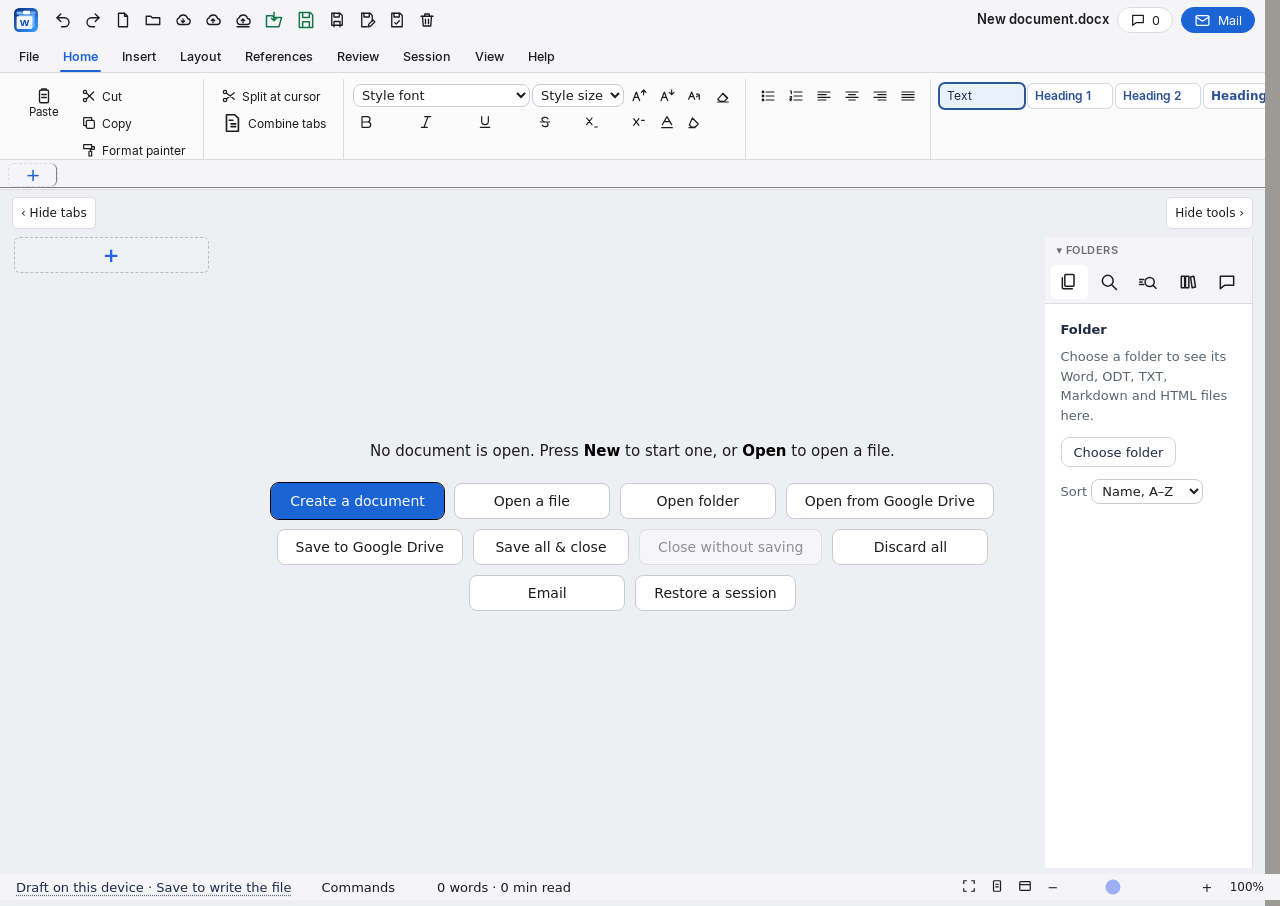
==== commit 36a4daf4: "Tabbed Word 2026.11.53: Font group (strikethrough, sub/superscript, colour, change case, grow/shrink" ====
--- a/index.html
+++ b/index.html
@@ -1,11 +1,12 @@
-<!doctype html><html lang="el" data-hosted="true"><meta charset="utf-8"><meta name="referrer" content="strict-origin-when-cross-origin"><meta name="theme-color" content="#0A246A"><meta name="application-name" content="Tabbed Word"><meta name="apple-mobile-web-app-capable" content="yes"><meta name="apple-mobile-web-app-title" content="Tabbed Word"><link rel="manifest" href="./manifest.webmanifest"><link rel="apple-touch-icon" href="./icons/tabbed-word-180.png">
+<!doctype html><html lang="el" data-hosted="true"><meta charset="utf-8">
+<meta name="application-version" content="2026.11.53"><meta name="referrer" content="strict-origin-when-cross-origin"><meta name="theme-color" content="#0A246A"><meta name="application-name" content="Tabbed Word"><meta name="apple-mobile-web-app-capable" content="yes"><meta name="apple-mobile-web-app-title" content="Tabbed Word"><link rel="manifest" href="./manifest.webmanifest"><link rel="apple-touch-icon" href="./icons/tabbed-word-180.png">
 <link rel="icon" href="./icons/tabbed-word.svg" type="image/svg+xml">
 <link rel="icon" href="./icons/tabbed-word-32.png" sizes="32x32" type="image/png">
 <link rel="icon" href="./icons/tabbed-word-16.png" sizes="16x16" type="image/png">
 <link rel="shortcut icon" href="./icons/tabbed-word.ico"><meta http-equiv="Content-Security-Policy" content="default-src 'self'; script-src 'self' 'unsafe-inline' 'unsafe-eval' https://accounts.google.com https://apis.google.com https://ssl.gstatic.com; style-src 'self' 'unsafe-inline'; img-src 'self' data: blob: https://*.googleusercontent.com https://ssl.gstatic.com https://docs.google.com; font-src 'self' data:; connect-src 'self' https://accounts.google.com https://apis.google.com https://www.googleapis.com; object-src 'none'; frame-src 'self' about: https://accounts.google.com https://docs.google.com; worker-src 'self'; base-uri 'none'; form-action 'none'"><meta name="viewport" content="width=device-width, initial-scale=1"><title>Tabbed Word</title>
 <style id="tw-read-vars">:root{--tw-read-font:"Literata",Georgia,serif}#morewrap,#saveas,#morepanel{display:none!important}
 #spellbox,#spelllist,#sb-spell,.tw-nospell{display:none!important}
-main>aside:not(#folderpanel)>*:not(#commentspanel):not(#rpbtn){display:none!important}
+main>aside:not(#folderpanel)>*:not(#commentspanel):not(#rpbtn):not(#folderpanel){display:none!important}
 </style><style>*{box-sizing:border-box}body{margin:0;background:#e6eef7;color:#1f2834;font:15px system-ui}header{background:#1e3a5f;color:white;padding:24px 5%;display:flex;justify-content:space-between;align-items:center}h1{font-size:22px;margin:0 0 5px}header small{color:#b5c1d0}nav{display:flex;gap:8px;flex-wrap:wrap;padding:18px 5%;background:white;border-bottom:1px solid #d6dae0}button{font:inherit;border:1px solid #b5bdc7;border-radius:6px;padding:9px 17px;background:white;color:#1e3a5f;cursor:pointer}button:hover{background:#e8f0fc}button.primary{background:#2563eb;color:white}main{max-width:1150px;margin:28px auto;display:grid;grid-template-columns:1fr 240px;gap:24px;padding:0 22px}.paper{background:white;box-shadow:0 4px 22px #15243715;padding:60px 65px;min-height:760px}input,textarea{font:12pt/1.5 var(--tw-read-font,"Literata",Georgia,serif);width:100%;border:0;background:transparent;color:black;outline:none}#title{font-weight:bold;border-bottom:1px dashed #ddd;padding:0 0 12px;margin-bottom:10px}textarea{resize:vertical;min-height:550px;text-align:justify}aside{font-size:13px;line-height:1.8}aside h2{font-size:14px;margin-top:0}aside hr{border:0;border-top:1px solid #cfd5dd;margin:22px 0}#stats{font-size:18px;font-weight:600}#status{display:block;margin-top:15px;color:#374d69}footer{padding:20px 5%;font-size:12px;color:#505b69}dialog{border:0;border-radius:10px;max-width:460px;padding:28px}dialog input{border:1px solid #ccc;padding:8px;margin:15px 0}dialog::backdrop{background:#0006}@media(max-width:800px){main{grid-template-columns:1fr}.paper{padding:28px}header{display:block}aside{order:-1}}.tabs{display:flex;gap:6px;overflow-x:auto;padding:12px 5% 0;background:#e6eef7}.tab-wrap{display:flex;flex-shrink:0;border:1px solid #c7cdd5;border-radius:8px 8px 0 0;background:#e2e6eb}.tab-wrap.active{background:white;border-bottom-color:white}.tab-wrap button{border:0;background:transparent;border-radius:0;max-width:240px;overflow:hidden;text-overflow:ellipsis;white-space:nowrap}.tab-wrap .close{padding:7px 11px;color:#646d78}.tab-wrap button:focus-visible{outline:2px solid #2563eb;outline-offset:-3px}#autosave{display:block;color:#314a6b;margin-top:12px}#autosave.error{color:#a12e24}.tab-wrap[draggable=true]{cursor:grab}.tab-wrap.drag-over{outline:2px solid #2563eb}.tab-wrap.dragging{opacity:.45}button:disabled{opacity:.4;cursor:default}.html-tools{display:flex;gap:8px;flex-wrap:wrap;margin-bottom:16px}.html-tools[hidden],iframe[hidden]{display:none}.html-tools label{display:flex;gap:5px;align-items:center;font-size:13px}.html-tools input{width:auto}.paper.html-mode{padding:22px}.html-mode #body{font:14px/1.6 ui-monospace,Menlo,monospace;text-align:left;white-space:pre;tab-size:2;min-height:600px;border:1px solid #d3d9e0;padding:14px;resize:vertical}.html-mode.split{display:grid;grid-template-columns:minmax(0,1fr) minmax(0,1fr);gap:12px}.html-mode.split .html-tools{grid-column:1/-1}#preview{width:100%;height:650px;border:1px solid #cbd1d9;background:white}.html-mode.split #body{height:650px;margin:0}main:has(.html-mode){max-width:1600px}@media(max-width:1000px){.html-mode.split{display:block}.html-mode.split #body{height:400px}#preview{height:500px}}html{scrollbar-gutter:stable}main{max-width:1140px;grid-template-columns:minmax(0,816px) 240px;align-items:start}.paper.docx-mode{padding:0;box-shadow:none;background:transparent;min-height:0;min-width:0}.docx-mode>#title,.docx-mode>#body{display:none}.docx-tools{display:flex;gap:12px;align-items:center;margin-bottom:14px;flex-wrap:wrap}.docx-tools span{font-size:13px;color:#505b69}#docpages{display:flex;flex-direction:column;gap:24px}.doc-page{position:relative;background:white;box-shadow:0 3px 18px #15243718;min-height:var(--page-h,1123px);padding:96px 120px;width:100%}.page-number{position:absolute;bottom:30px;left:0;right:0;text-align:center;font:12px system-ui;color:#707781}.doc-page textarea{display:block;border:0;padding:0;margin:0;min-height:0;max-height:none;resize:none;overflow:hidden;scrollbar-width:none;white-space:pre-wrap;overflow-wrap:break-word;word-break:normal;font:16px/24px var(--tw-read-font,"Literata",Georgia,serif);text-align:justify;width:100%;border-radius:0}.doc-page textarea::-webkit-scrollbar{display:none}.doc-page .page-title{font-weight:bold;margin-bottom:13.333px}.page-measure{position:fixed;left:-100000px;top:0;visibility:hidden;height:0;overflow:hidden;padding:0;border:0;min-height:0;resize:none;font:16px/24px var(--tw-read-font,"Literata",Georgia,serif);white-space:pre-wrap;overflow-wrap:break-word}.docx-mode.continuous .doc-page{min-height:var(--page-h,1123px)}#body{scrollbar-gutter:stable;padding-right:18px}.html-mode #body{scrollbar-gutter:stable;padding-right:26px}#docxtools[hidden],#docpages[hidden]{display:none}@media(max-width:1120px){main{grid-template-columns:minmax(0,1fr) 210px}.doc-page{padding-left:70px;padding-right:70px}}@media(max-width:800px){main{grid-template-columns:minmax(0,1fr)}aside{order:0}.doc-page{padding-left:28px;padding-right:28px}#docpages{gap:18px}}#notespanel{margin-top:24px;padding:22px;background:white;border:1px solid #d6dae0}#notespanel[hidden]{display:none}#notespanel h2{font:600 16px system-ui;margin:0 0 10px}.note-row{padding:12px 0;border-top:1px solid #e4e7ea}.note-row p{white-space:pre-wrap;overflow-wrap:anywhere;margin:7px 0;font:14px/1.5 var(--tw-read-font,"Literata",Georgia,serif)}.note-row button{padding:4px 10px;margin-right:6px;font-size:13px}.note-row.orphan{color:#9b5b20}.footnote-dialog textarea{font:15px/1.5 system-ui;min-height:130px;resize:vertical;border:1px solid #bbc3ce;padding:10px;margin:14px 0;text-align:left}.footnote-dialog h2{font-size:18px;margin:0}.footnote-dialog p{font-size:13px;line-height:1.5}.footnote-dialog{width:480px}#noteshelp{font-size:12px;line-height:1.6;color:#505b69}nav select{font:inherit;color:#1e3a5f;background:white;border:1px solid #b5bdc7;border-radius:6px;padding:8px;max-width:240px}nav button[aria-pressed=true]{background:#dbe7fb}.rich-paragraph{position:relative}.list-marker{position:absolute;right:calc(100% + 9px);top:0;font:16px/24px var(--tw-read-font,"Literata",Georgia,serif);white-space:nowrap}.has-comments{box-shadow:-3px 0 #edbf65}.comment-gutter{position:absolute;left:calc(100% + 9px);top:0;padding:0;border:0;font-size:13px;background:transparent}.comment-card{padding:14px 0;border-top:1px solid #d6dae0}.comment-card strong,.comment-card small{display:block}.comment-card small{font-size:11px;color:#5f6772;margin:4px 0}.comment-card p{white-space:pre-wrap;overflow-wrap:anywhere;line-height:1.5}.comment-card button{padding:5px 10px;font-size:13px;margin-right:6px}.comment-anchor{display:block;white-space:pre-wrap;text-align:left;border-left:3px solid #dfb153;color:#6c541d;margin-top:8px;max-width:100%;overflow-wrap:anywhere}#commentspanel{margin-top:24px;padding:22px;background:#fff;border:1px solid #d6dae0}#commentspanel[hidden]{display:none}#commentspanel h2{font-size:17px}#commentauthor{font:14px system-ui;border:1px solid #bbc3ce;padding:8px}.doc-page textarea.page-title{margin-bottom:0}#appstate{display:flex;gap:16px;align-items:center;justify-content:space-between;padding:8px 5%;font-size:12px;color:#435164;background:#e2e8ef}#appstate button{padding:5px 10px;font-size:12px}#mobiletools{display:none}#mobilehelp{margin:18px 5%;font-size:13px;line-height:1.7;max-width:900px}#mobilehelp summary{cursor:pointer;font-weight:600}.devicesave-dialog{max-width:460px;width:calc(100% - 32px);line-height:1.6}.devicesave-dialog button{margin:5px 4px}.devicesave-dialog h2{font-size:18px}.devicesave-dialog small{display:block;overflow-wrap:anywhere}.footnote-dialog{max-height:85dvh;overflow-y:auto}button,select{touch-action:manipulation}textarea{overscroll-behavior:contain}nav{align-items:center}#updateapp[hidden]{display:none}@media(max-width:800px){#mobiletools{display:inline-block}nav{padding:10px 12px;gap:6px}nav:not(.mobile-expanded)>:not(#mobiletools):not(#new):not(#open):not(#save){display:none}nav button{padding:10px;font-size:14px;min-height:42px}nav select{min-height:42px;font-size:16px}main{margin:16px auto;padding:0 12px}.tabs{padding:8px 12px 0;gap:4px}.tab-wrap button{max-width:180px;min-height:44px;font-size:13px}.tab-wrap .close{min-width:36px}header{padding:16px}header h1{font-size:20px}#filename{display:block;margin-top:8px;font-size:13px;overflow-wrap:anywhere}#appstate{padding:8px 12px}.footnote-dialog input,.footnote-dialog textarea,.devicesave-dialog input,dialog input{font-size:16px!important}#paper.html-mode #body{font-size:16px}aside{padding:8px 12px}#mobilehelp{margin:18px 12px}.comment-card button{min-height:40px}.doc-page{padding-left:28px;padding-right:28px}}.text-mode #body{white-space:pre-wrap;overflow-wrap:anywhere}.text-mode:not(.split) #body{overflow:hidden;resize:none}.text-mode.split #body{overflow:auto;resize:vertical}#sourcehint{font:13px system-ui;color:#505b69;grid-column:1/-1;margin:0 0 14px}#sourcehint[hidden],#scriptchoice[hidden]{display:none}</style><style id="edition-v1-styles">
 /* Word-inspired ribbon without sacrificing the original calm palette */
 header{padding:13px 3%;background:#1e3a5f}header h1{font-size:19px}nav{padding:10px 3%;gap:7px;box-shadow:0 2px 7px #0e1c2f10}nav button,nav select{border-radius:5px;min-height:40px}nav button.primary{background:#2563eb}main{margin-top:22px}#appstate{padding:7px 3%}.tabs{padding:9px 3% 0}.paper.docx-mode{border-radius:3px}.doc-page{box-shadow:0 3px 16px #1e3a5f1b}button:focus-visible,select:focus-visible,textarea:focus-visible{outline:2px solid #3b82f6;outline-offset:2px}
@@ -20,8 +21,8 @@
 </style>
 <header><div><h1>Tabbed Word</h1><small hidden>Local editing · DOCX · ODT · TXT · MD · HTML</small></div><span id="filename">New document.docx</span></header>
 <style id="header-compact-css">header>div>small,header #filename{display:none!important}</style>
-<div id="appstate"><span id="offlinestate">Local editing</span><button id="updateapp" hidden>Update app</button></div><div id="ribbon-tabs" aria-label="Ribbon sections"><span class="selected">Home</span><span>Insert</span><span>Review</span><span>Session</span><span>View</span><span>About</span></div><nav id="toolbar"><select id="newformat" aria-label="New file type"><option value="docx">New DOCX</option><option value="rtf">New RTF</option><option value="odt">New ODT</option><option value="doc">New DOC</option><option value="txt">New TXT</option><option value="md">New Markdown</option><option value="html">New HTML</option></select><button id="new">New</button><button id="open">Open</button><button id="openfolder" hidden title="Open a folder and choose a file (Chrome and Edge on desktop)">Open folder</button><button id="restoreworkspace" type="button" title="Restore the tabs from a session file, in the order they were saved">Restore session</button><button class="primary" id="save">Save</button><button id="opendrive" type="button" title="Open a file from Google Drive" aria-label="Open from Google Drive">Open Drive</button><button id="savedrive" type="button" title="Save this document to Google Drive. Needs internet; your device copy is not affected." aria-label="Save to Google Drive"><svg viewBox="0 0 24 24" width="16" height="16" aria-hidden="true" focusable="false" style="vertical-align:-3px;margin-right:4px"><path d="M7 18h10.5a4 4 0 0 0 .6-7.96A6 6 0 0 0 6.6 9.2 4.8 4.8 0 0 0 7 18z" fill="none" stroke="currentColor" stroke-width="1.8" stroke-linejoin="round"/><path d="M12 15.5V10.5m0 0-2.2 2.2M12 10.5l2.2 2.2" fill="none" stroke="currentColor" stroke-width="1.8" stroke-linecap="round" stroke-linejoin="round"/></svg>Drive</button><button id="savegdoc" type="button" hidden title="Save this document as a new Google Doc. The tab stays linked to it and syncs.">Save as Google Doc</button><button id="saveall" type="button" title="Save every open tab to a file, then close it">Save all &amp; close</button><button id="exportpdf" type="button" title="Save this document as a PDF. Your browser print dialog opens: choose Save as PDF.">Save as PDF</button><span id="morewrap" class="more-wrap"><button type="button" id="moremenu" aria-haspopup="true" aria-expanded="false" aria-controls="morepanel" title="Save As, Export PDF and Email all">More ▾</button><span id="morepanel" class="more-panel" role="menu" hidden><button type="button" id="saveas" role="menuitem">Save As…</button></span></span><button id="consistency" type="button" title="Check this document for repeated words, spacing, punctuation, Greek final sigma, mixed quote styles and spelling variants. Results appear in the right panel.">Check consistency</button><button id="backupworkspace" type="button" title="Save all open tabs, in their order, to one session file">Save session</button><button id="splitdoc" type="button" title="Split at the cursor. The text after the cursor moves to a new tab after this one.">Split</button><button id="compile" type="button" title="Join all open tabs, in tab order, into one Word file. Each tab starts on a new page.">Compile</button><button id="discardall" type="button" title="Close every open tab and delete its draft">Discard all</button><button id="mobiletools" aria-expanded="false">Tools ▾</button><button id="newhtml">New HTML</button><span id="sepfmt" class="tb-sep" aria-hidden="true"></span><select id="paragraphstyle" aria-label="Paragraph style"><option value="normal">Text</option><option value="title">Document title</option><option value="heading1">Heading 1</option><option value="heading2">Heading 2</option><option value="heading3">Heading 3</option><option value="quote">Quote · TNR 11 · 0.5 cm</option></select><select id="pagesize" aria-label="Page size"><option value="a4">A4 page</option><option value="letter">Letter page</option></select><button id="boldtext" type="button" aria-pressed="false"><b>Bold</b></button><button id="italictext" type="button" aria-pressed="false"><i>Italic</i></button><button id="underlinetext" type="button" aria-pressed="false" title="Underline the selected text"><u>Underline</u></button><button id="alignjustify" type="button" aria-pressed="false" title="Justify: text reaches both margins">Justify</button><button id="alignleft" type="button" aria-pressed="false" title="Align left">Align left</button><button id="aligncenter" type="button" aria-pressed="false" title="Centre">Centre</button><button id="alignright" type="button" aria-pressed="false" title="Align right">Align right</button><button id="numberlist" aria-pressed="false">1. Numbering</button><button id="bulletlist" aria-pressed="false">• Bullets</button><select id="doclang" aria-label="Document language" title="Language for spelling, Turkish capitals and this document"><option value="el">Ελληνικά</option><option value="en">English</option><option value="tr">Türkçe</option></select><span id="sepfind" class="tb-sep" aria-hidden="true"></span><button id="hltext" type="button" title="Highlight the selected text in yellow">Highlight</button><button id="unhltext" type="button" title="Remove the highlight from the selected text">No highlight</button><button id="findreplace" type="button">Find and replace</button><button id="instable" type="button" title="Insert a table">Table</button><button id="insimage" type="button" title="Insert a JPG or PNG image">Image</button><button id="inshead" type="button" title="Header for every page">Header</button><button id="insfoot" type="button" title="Footer for every page">Footer</button><button id="pagenumbers" type="button" title="Show page numbers at the top or bottom of each page, with a choice of format and alignment">Page numbers</button><button id="insertnote">Footnote</button><button id="insend" type="button" title="Insert an endnote at the cursor">Endnote</button><button id="insremnote" type="button" title="Remove the footnote or endnote mark next to the cursor">Remove note</button><button id="newcomment">New comment</button><button id="commentsbutton">Comments (0)</button><button id="rescomment" type="button" title="Mark the comment at the cursor as resolved">Resolve comment</button><button id="resallcomments" type="button" title="Mark every comment as resolved">Resolve all</button><button id="delallcomments" type="button" title="Delete every comment in the document">Delete all comments</button><button id="devicesave" hidden>Files / Share</button><input id="workspacefile" type="file" accept=".json,application/json" hidden><button id="moveleft" title="Alt + Shift + ←">← Tab</button><button id="moveright" title="Alt + Shift + →">Tab →</button><input type="file" id="file" accept=".docx,.doc,.odt,.rtf,.txt,.md,.markdown,.html,.htm" multiple hidden><button id="sidebyside" type="button" aria-pressed="false" title="Show two documents side by side. The right one is read only; click it to edit there.">Side by side</button><button id="swapsides" type="button" title="Put the right document on the left and the left one on the right">Tab left and right</button><button id="focusview" type="button" aria-pressed="false" title="Hide the ribbon and side panels. Press Esc to leave.">Focus</button><button id="fullscreenview" type="button" aria-pressed="false" title="Full screen. Press Esc to return.">Full screen</button><button id="paragraphview" type="button" aria-pressed="false" title="Paragraph view: the paragraph at the cursor is shown on a sky-blue band. Press again to turn it off.">Paragraph</button><select id="zoomsel" aria-label="Document zoom" title="Zoom the document"><option value="100">Zoom 100%</option><option value="120">Zoom 120%</option><option value="140">Zoom 140%</option><option value="160">Zoom 160%</option><option value="180">Zoom 180%</option><option value="200">Zoom 200%</option></select><select id="readfont" aria-label="Screen font" title="Screen font. Word layout uses the document's own fonts, as in print and Word. Exported files keep their own font."><option value="word">Word layout (document fonts)</option><option value="literata">Reading font: Literata</option><option value="arial">Arial</option><option value="sans">System sans-serif</option></select><select id="readsize" aria-label="Reading size" title="Text size on screen only. Exported files keep their own size."><option value="100">Text 100%</option><option value="115">Text 115%</option><option value="130">Text 130%</option><option value="150">Text 150%</option></select><button id="viewa4" type="button" aria-pressed="false" title="A4 page size, paged view">A4 Page</button><button id="viewletter" type="button" aria-pressed="false" title="Letter page size, paged view">Letter</button><button id="viewlandscape" type="button" aria-pressed="false" title="Landscape: turn the page sideways. Saved with this document. Press again for portrait.">Landscape</button><button id="viewcontinuous" type="button" aria-pressed="false" title="Continuous text, no pages">Continuous Text</button><button id="zoom100" type="button" aria-pressed="true" title="Show the document at 100%">100%</button><button id="zoom120" type="button" aria-pressed="false" title="Show the document at 120%">120%</button><button id="zoom140" type="button" aria-pressed="false" title="Show the document at 140%">140%</button><button id="zoom160" type="button" aria-pressed="false" title="Show the document at 160%">160%</button><button id="zoom180" type="button" aria-pressed="false" title="Show the document at 180%">180%</button><button id="zoom200" type="button" aria-pressed="false" title="Show the document at 200%">200%</button><button type="button" class="tw-ico" id="aboutshortcuts" title="Keyboard shortcuts" aria-label="Keyboard shortcuts"><svg viewBox="0 0 24 24" aria-hidden="true" focusable="false" fill="none" stroke="currentColor" stroke-width="1.8" stroke-linecap="round" stroke-linejoin="round"><rect x="2.5" y="6" width="19" height="12" rx="2"/><path d="M6 10h.01M10 10h.01M14 10h.01M18 10h.01M7 14h10"/></svg></button><button type="button" class="tw-ico" id="aboutbackups" title="Backups and drafts" aria-label="Backups and drafts"><svg viewBox="0 0 24 24" aria-hidden="true" focusable="false" fill="none" stroke="currentColor" stroke-width="1.8" stroke-linecap="round" stroke-linejoin="round"><rect x="3" y="4" width="18" height="5" rx="1"/><path d="M5 9v11h14V9"/><path d="M10 13h4"/></svg></button><button type="button" class="tw-ico" id="aboutinfo" title="About Tabbed Word" aria-label="About Tabbed Word"><svg viewBox="0 0 24 24" aria-hidden="true" focusable="false" fill="none" stroke="currentColor" stroke-width="1.8" stroke-linecap="round" stroke-linejoin="round"><circle cx="12" cy="12" r="9"/><path d="M12 11v5"/><path d="M12 7.5h.01"/></svg></button></nav>
-<div id="tabs" class="tabs" role="tablist" aria-label="Open documents"></div><main><aside id="folderpanel" aria-label="Folder files" hidden><div class="fp-head"><strong id="fpname">Folder</strong><button type="button" id="fpcollapse" title="Hide the folder panel" aria-label="Hide the folder panel" aria-expanded="true">Hide ‹</button></div><div class="fp-body"><p class="fp-note" id="fpnote"></p><div><button type="button" id="fpchoose">Choose folder</button><button type="button" id="fpallow" hidden>Allow access</button><button type="button" id="fprefresh" hidden>Refresh</button></div><label class="fp-sort" hidden>Sort <select id="fpsort"><option value="name">Name, A–Z</option><option value="newest">Newest first</option><option value="oldest">Oldest first</option></select></label><ul id="fplist"></ul></div><button type="button" id="fpexpand" class="fp-expand" title="Show the folder panel" aria-label="Show the folder panel">Folders ›</button></aside><section class="paper" id="paper"><div id="docxtools" class="docx-tools"><button id="pageview">Continuous text</button><span id="pagecount"></span><span id="selectioninfo">Shift + click to select a range of paragraphs</span><span id="pagesizeinfo">A4 · on-screen pagination is approximate</span></div><div id="docpages"></div><section id="notespanel" hidden aria-label="Footnotes"><h2>Footnotes</h2><p id="noteshelp">In DOCX/ODT, footnotes appear at the bottom of their page. Here you edit all notes in one list. Click the number to go to the reference.</p><div id="noteslist"></div></section><p id="sourcehint" hidden></p><div id="htmltools" class="html-tools" hidden><button id="codeview">Code</button><button id="splitview">Code + preview</button><button id="previewview">Preview</button><button id="refreshpreview">Refresh</button><label id="scriptchoice"><input id="runscripts" type="checkbox">Run JavaScript</label></div><label for="title" hidden>Title</label><input id="title" placeholder="Document title" aria-label="Document title"><label for="body" hidden>Text</label><textarea id="body" placeholder="Type or paste your text…" aria-label="Document text" spellcheck="true"></textarea><iframe id="preview" title="HTML preview" sandbox="" referrerpolicy="no-referrer" hidden></iframe></section><textarea id="pagemeter" class="page-measure" tabindex="-1" aria-hidden="true"></textarea><aside><section id="commentspanel" hidden aria-label="TabZot and Comments"><h2>TabZot and Comments</h2><div class="tz-tabs" role="tablist"><button type="button" id="tz-tab-lib" role="tab" class="on" aria-selected="true">TabZot</button><button type="button" id="tz-tab-com" role="tab" aria-selected="false">Comments</button></div><div id="tz-lib" class="tz-pane"><label>Library<select id="tz-lib-sel" aria-label="Library"></select></label><div class="tz-row2"><button type="button" id="tz-newlib">New library</button><button type="button" id="tz-dellib">Delete library</button></div><div class="tz-row2"><button type="button" id="tz-import" disabled>Import…</button><select id="tz-exp-fmt" aria-label="Export format"><option value="ris" selected>RIS</option><option value="bib">BibTeX</option></select><button type="button" id="tz-export">Export</button></div><input type="file" id="tz-file" accept=".ris,.bib,.txt,.json" multiple hidden><label>Citation style<select id="tz-style" aria-label="Citation style"><option value="apa">APA 7th</option><option value="chicago">Chicago author-date</option><option value="chicago-note">Chicago footnotes</option><option value="temp-note">Footnotes for Zotero RTF Scan</option><option value="temp">In-text for Zotero RTF Scan</option></select></label><label style="margin-top:8px"><input type="search" id="tz-search" placeholder="Search author, year or title" aria-label="Search references"></label><div class="tz-row2 tz-fields"><label>Page<input type="text" id="tz-page" placeholder="45-47" aria-label="Page or pages"></label><label>Prefix<input type="text" id="tz-pre" placeholder="see" aria-label="Prefix"></label><label>Suffix<input type="text" id="tz-suf" placeholder="ch. 3" aria-label="Suffix"></label></div><p class="tz-hint">Page, prefix and suffix apply to the next citation you click, then clear.</p><p id="tz-count" class="tz-count"></p><div id="tz-list" class="tz-list"></div><p id="tz-note" class="tz-note" role="status"></p><div class="tz-row2"><button type="button" id="tz-bib" class="primary">Insert reference list</button></div></div><div id="tz-com" class="tz-pane" hidden><div id="commentslist"></div></div></section><h2>COUNT</h2><div id="stats">0 words</div><div id="chars">0 characters</div><label class="countnotes"><input id="countnotes" type="checkbox" checked> Include footnotes in word count</label><hr><div id="docxhelp"><h2>EXPORT FORMAT</h2>Times New Roman · 12 pt<br>Line spacing 1.5 · justified<br>Bold title<br><span id="pagesizehelp">A4 · 21.00 × 29.70 cm</span><br>Top/bottom: 2.54 cm<br>Left/right: 3.175 cm<br>After paragraph: 10 pt<p id="odtinfo" hidden>ODT: text, headings, simple lists, comments and footnotes are supported. Replies appear as separate comments in other editors. Tables, images, headers and complex layout are not supported.</p></div><div id="htmlhelp" hidden><h2>HTML</h2>The source code opens first. Save keeps the HTML as a UTF-8 file.<p>The preview supports embedded CSS and data images. Files from neighbouring folders and external libraries are not loaded. JavaScript is optional. Features such as localStorage are not available in the preview.</p></div><hr><h2 class="tw-nospell">WRITING</h2><div id="autocapbox" class="tw-nospell"><label><input id="autocapon" type="checkbox" checked><span>Capitalise the first letter of each sentence</span></label></div><h2 class="tw-nospell">SPELLING</h2><div id="spellbox" class="tw-nospell"><label><input id="spellon" type="checkbox"><span>Check spelling in English, Greek and Turkish</span></label><select id="spellmode" hidden aria-label="Spelling language on phones"><option value="auto">Language: auto</option><option value="en">Greek and English</option><option value="tr">Turkish</option></select><span id="spellstate" role="status" aria-live="polite">Off</span><ul id="spelllist" aria-label="Possible misspellings"></ul><section id="consistpanel" hidden aria-label="Consistency findings"><h2>CONSISTENCY</h2><p id="consiststate" role="status" aria-live="polite"></p><ul id="consistlist" aria-label="Consistency findings"></ul></section></div><hr><h2>SHORTCUTS</h2><p>Ctrl (Windows) or ⌘ (Mac) with:<br>B Bold · I Italic · U Underline · F Find<br>Alt+1 Open · Alt+2 New<br>Alt+3 Save · Alt+4 Close · Alt+5 Save As</p><span id="autosave" role="status" aria-live="polite">Automatic draft saving is on</span><span id="status" role="status" aria-live="polite">Ready</span><details class="aside-help"><summary>On your computer: files, backups and drafts</summary><p>No document is uploaded. In DOCX, pasting keeps the text and applies the template format.</p><p>In DOCX, each line break in the body creates a Word paragraph.</p><p id="mode"></p><p>Tabs come back in the same browser with the same app file. Save stores the DOCX or HTML separately. Clearing browser data deletes the drafts.</p><p>Open folder works only in Chromium browsers (Chrome and Edge) on desktop. In other browsers it is hidden and Open still works.</p></details></aside></main><footer>Version 2026.11.110 · For text documents. Tables and JPG/PNG images are supported. Other complex elements are not.<p class="whatsnew"><strong>New in 2026.11.110</strong></p><ul class="whatsnew"><li>Save As… is on the icon row, right after Save.</li><li>Duck.ai works in the background without opening a tab: the Tabbed Word Duck.ai bridge (1.3.0) asks duck.ai and returns only the answer.</li><li>New app icon: blue tabs over a stack of pages with a W.</li><li>Open and the folder panel show every supported type: DOCX, DOC, ODT, RTF, TXT, MD and HTML, not only DOCX.</li><li>Duck.ai answer window: shows only the answer, without the “Duck.ai said” label, the model name or repeated text.</li></ul><p class="credit">Made by The Last Byzantine, MMXXVI. Sharing is love!</p><p class="contact">For any bug or suggestion, please contact me at <a href="mailto:thelastbyzantine@proton.me">thelastbyzantine@proton.me</a>.</p><p class="contact">Source code and updates: <a href="https://github.com/The-Last-Byzantine/tabbed-word" target="_blank" rel="noopener">github.com/The-Last-Byzantine/tabbed-word</a></p><details id="mobilehelp"><summary>Backups and drafts</summary><p>Open chooses a DOCX, ODT, TXT, Markdown or HTML file. Save downloads a file and does not replace the original automatically. “Files / Share” offers more save options.</p><p>Named versions (File › Versions) are kept in this browser only and are not included in the JSON backup.</p><p>Drafts stay on this device and in this installation. Importing drafts adds documents from another installation without removing the ones that are open.</p><p>The JSON backup contains your text and comments and is not encrypted. Keep it somewhere safe. Also keep your regular DOCX files, because browser data may be cleared. The app does not sync between devices automatically.</p><p>On touch screens, move the active tab with the ← Tab / Tab → buttons. To format, select the paragraph and choose the style under Tools.</p></details></footer>
+<div id="appstate"><span id="offlinestate">Local editing</span><button id="updateapp" hidden>Update app</button></div><div id="ribbon-tabs" aria-label="Ribbon sections"><span class="selected">Home</span><span>Insert</span><span>Review</span><span>Session</span><span>View</span><span>About</span></div><nav id="toolbar"><select id="newformat" aria-label="New file type"><option value="docx">New DOCX</option><option value="rtf">New RTF</option><option value="odt">New ODT</option><option value="doc">New DOC</option><option value="txt">New TXT</option><option value="md">New Markdown</option><option value="html">New HTML</option></select><button id="new">New</button><button id="open">Open</button><button id="openfolder" hidden title="Open a folder and choose a file (Chrome and Edge on desktop)">Open folder</button><button id="restoreworkspace" type="button" title="Open the sections and tabs of a session file as they were saved">Restore session</button><button class="primary" id="save">Save</button><button id="opendrive" type="button" title="Open a file from Google Drive" aria-label="Open from Google Drive">Open Drive</button><button id="savedrive" type="button" title="Save this document to Google Drive. Needs internet; your device copy is not affected." aria-label="Save to Google Drive"><svg viewBox="0 0 24 24" width="16" height="16" aria-hidden="true" focusable="false" style="vertical-align:-3px;margin-right:4px"><path d="M7 18h10.5a4 4 0 0 0 .6-7.96A6 6 0 0 0 6.6 9.2 4.8 4.8 0 0 0 7 18z" fill="none" stroke="currentColor" stroke-width="1.8" stroke-linejoin="round"/><path d="M12 15.5V10.5m0 0-2.2 2.2M12 10.5l2.2 2.2" fill="none" stroke="currentColor" stroke-width="1.8" stroke-linecap="round" stroke-linejoin="round"/></svg>Drive</button><button id="savegdoc" type="button" hidden title="Save this document as a new Google Doc. The tab stays linked to it and syncs.">Save as Google Doc</button><button id="saveall" type="button" class="icon-btn" aria-label="Save all and close" title="Save all and close: save every tab in this section to a file, then close them">Save all &amp; close</button><button id="exportpdf" type="button" title="Save this document as a PDF. Your browser print dialog opens: choose Save as PDF.">Save as PDF</button><span id="morewrap" class="more-wrap"><button type="button" id="moremenu" aria-haspopup="true" aria-expanded="false" aria-controls="morepanel" title="Save As, Export PDF and Email all">More ▾</button><span id="morepanel" class="more-panel" role="menu" hidden><button type="button" id="saveas" role="menuitem">Save As…</button></span></span><button id="consistency" type="button" title="Check this document for repeated words, spacing, punctuation, Greek final sigma, mixed quote styles and spelling variants. Results appear in the right panel.">Check consistency</button><button id="backupworkspace" type="button" title="Save every open section with its tabs, in their places, to one session file">Save session</button><button id="closesession" type="button" title="Close every section and tab">Close session</button><button id="splitdoc" type="button" title="Split at the cursor. The text after the cursor moves to a new tab after this one.">Split</button><button id="compile" type="button" title="Join everything into one Word file. Sections follow from left to right; their tabs follow from top to bottom. No section or tab headings are added.">Compile</button><button id="discardall" type="button" class="icon-btn" aria-label="Discard all and close" title="Discard all and close: close every tab in this section and delete its draft">Discard all and close</button><button id="mobiletools" aria-expanded="false">Tools ▾</button><button id="newhtml">New HTML</button><span id="sepfmt" class="tb-sep" aria-hidden="true"></span><select id="paragraphstyle" aria-label="Paragraph style"><option value="normal">Text</option><option value="title">Document title</option><option value="heading1">Heading 1</option><option value="heading2">Heading 2</option><option value="heading3">Heading 3</option><option value="quote">Quote · TNR 11 · 0.5 cm</option></select><select id="fontpick" aria-label="Font for the selected paragraphs" title="Font for the selected paragraphs; Style font keeps the paragraph style's own font"><option value="">Style font</option><option value="Times New Roman">Times New Roman</option><option value="Arial">Arial</option><option value="Literata">Literata (reading serif)</option><option value="Source Serif 4">Source Serif 4 (OFL)</option><option value="Source Sans 3">Source Sans 3 (OFL)</option><option value="Inter">Inter (OFL)</option><option value="JetBrains Mono">JetBrains Mono (OFL)</option></select><select id="sizepick" aria-label="Font size for the selected paragraphs" title="Font size for the selected paragraphs; Style size keeps the paragraph style's own size"><option value="">Style size</option><option value="8">8</option><option value="9">9</option><option value="10">10</option><option value="10.5">10.5</option><option value="11">11</option><option value="12">12</option><option value="14">14</option><option value="16">16</option><option value="18">18</option><option value="20">20</option><option value="24">24</option><option value="28">28</option><option value="36">36</option></select><button id="strikebtn" type="button" hidden>Strikethrough</button><button id="subbtn" type="button" hidden>Subscript</button><button id="supbtn" type="button" hidden>Superscript</button><button id="colorbtn" type="button" hidden>Font colour</button><button id="casebtn" type="button" hidden>Change case</button><button id="formatpainter" type="button" hidden>Format painter</button><button id="growfont" type="button" hidden>Grow font</button><button id="shrinkfont" type="button" hidden>Shrink font</button><select id="pagesize" aria-label="Page size"><option value="a4">A4 page</option><option value="letter">Letter page</option></select><button id="boldtext" type="button" aria-pressed="false"><b>Bold</b></button><button id="italictext" type="button" aria-pressed="false"><i>Italic</i></button><button id="underlinetext" type="button" aria-pressed="false" title="Underline the selected text"><u>Underline</u></button><button id="alignjustify" type="button" aria-pressed="false" title="Justify: text reaches both margins">Justify</button><button id="alignleft" type="button" aria-pressed="false" title="Align left">Align left</button><button id="aligncenter" type="button" aria-pressed="false" title="Centre">Centre</button><button id="alignright" type="button" aria-pressed="false" title="Align right">Align right</button><button id="numberlist" aria-pressed="false">1. Numbering</button><button id="bulletlist" aria-pressed="false">• Bullets</button><select id="doclang" aria-label="Document language" title="Language for spelling, Turkish capitals and this document"><option value="el">Ελληνικά</option><option value="en">English</option><option value="tr">Türkçe</option></select><span id="sepfind" class="tb-sep" aria-hidden="true"></span><button id="hltext" type="button" title="Highlight the selected text in yellow">Highlight</button><button id="unhltext" type="button" title="Remove the highlight from the selected text">No highlight</button><button id="findreplace" type="button">Find and replace</button><button id="instable" type="button" title="Insert a table">Table</button><button id="insimage" type="button" title="Insert a JPG or PNG image">Image</button><button id="inshead" type="button" title="Header for every page">Header</button><button id="insfoot" type="button" title="Footer for every page">Footer</button><button id="pagenumbers" type="button" title="Show page numbers at the top or bottom of each page, with a choice of format and alignment">Page numbers</button><button id="insertnote">Footnote</button><button id="insend" type="button" title="Insert an endnote at the cursor">Endnote</button><button id="insremnote" type="button" title="Remove the footnote or endnote mark next to the cursor">Remove note</button><button id="newcomment">New comment</button><button id="commentsbutton">Comments (0)</button><button id="rescomment" type="button" title="Mark the comment at the cursor as resolved">Resolve comment</button><button id="resallcomments" type="button" title="Mark every comment as resolved">Resolve all</button><button id="delallcomments" type="button" title="Delete every comment in the document">Delete all comments</button><button id="devicesave" hidden>Files / Share</button><input id="workspacefile" type="file" accept=".json,application/json" hidden><button id="moveleft" title="Alt + Shift + ←">← Tab</button><button id="moveright" title="Alt + Shift + →">Tab →</button><input type="file" id="file" accept=".docx,.doc,.odt,.rtf,.txt,.md,.markdown,.html,.htm" multiple hidden><button id="sidebyside" type="button" aria-pressed="false" title="Show two documents side by side. The right one is read only; click it to edit there.">Side by side</button><button id="swapsides" type="button" title="Put the right document on the left and the left one on the right">Tab left and right</button><button id="focusview" type="button" aria-pressed="false" title="Hide the ribbon and side panels. Press Esc to leave.">Focus</button><button id="fullscreenview" type="button" aria-pressed="false" title="Full screen. Press Esc to return.">Full screen</button><button id="paragraphview" type="button" aria-pressed="false" title="Paragraph view: the paragraph at the cursor is shown on a sky-blue band. Press again to turn it off.">Paragraph</button><select id="zoomsel" aria-label="Document zoom" title="Zoom the document"><option value="100">Zoom 100%</option><option value="120">Zoom 120%</option><option value="140">Zoom 140%</option><option value="160">Zoom 160%</option><option value="180">Zoom 180%</option><option value="200">Zoom 200%</option></select><select id="readfont" aria-label="Screen font" title="Screen font. Word layout uses the document's own fonts, as in print and Word. Exported files keep their own font."><option value="word">Word layout (document fonts)</option><option value="literata">Reading font: Literata</option><option value="arial">Arial</option><option value="sans">System sans-serif</option></select><select id="readsize" aria-label="Reading size" title="Text size on screen only. Exported files keep their own size."><option value="100">Text 100%</option><option value="115">Text 115%</option><option value="130">Text 130%</option><option value="150">Text 150%</option></select><button id="viewa4" type="button" aria-pressed="false" title="A4 page size, paged view">A4 Page</button><button id="viewletter" type="button" aria-pressed="false" title="Letter page size, paged view">Letter</button><button id="viewlandscape" type="button" aria-pressed="false" title="Landscape: turn the page sideways. Saved with this document. Press again for portrait.">Landscape</button><button id="viewcontinuous" type="button" aria-pressed="false" title="Continuous text, no pages">Continuous Text</button><button id="zoom100" type="button" aria-pressed="true" title="Show the document at 100%">100%</button><button id="zoom120" type="button" aria-pressed="false" title="Show the document at 120%">120%</button><button id="zoom140" type="button" aria-pressed="false" title="Show the document at 140%">140%</button><button id="zoom160" type="button" aria-pressed="false" title="Show the document at 160%">160%</button><button id="zoom180" type="button" aria-pressed="false" title="Show the document at 180%">180%</button><button id="zoom200" type="button" aria-pressed="false" title="Show the document at 200%">200%</button><button type="button" class="tw-ico" id="aboutshortcuts" title="Keyboard shortcuts" aria-label="Keyboard shortcuts"><svg viewBox="0 0 24 24" aria-hidden="true" focusable="false" fill="none" stroke="currentColor" stroke-width="1.8" stroke-linecap="round" stroke-linejoin="round"><rect x="2.5" y="6" width="19" height="12" rx="2"/><path d="M6 10h.01M10 10h.01M14 10h.01M18 10h.01M7 14h10"/></svg></button><button type="button" class="tw-ico" id="aboutbackups" title="Backups and drafts" aria-label="Backups and drafts"><svg viewBox="0 0 24 24" aria-hidden="true" focusable="false" fill="none" stroke="currentColor" stroke-width="1.8" stroke-linecap="round" stroke-linejoin="round"><rect x="3" y="4" width="18" height="5" rx="1"/><path d="M5 9v11h14V9"/><path d="M10 13h4"/></svg></button><button type="button" class="tw-ico" id="aboutinfo" title="About Tabbed Word" aria-label="About Tabbed Word"><svg viewBox="0 0 24 24" aria-hidden="true" focusable="false" fill="none" stroke="currentColor" stroke-width="1.8" stroke-linecap="round" stroke-linejoin="round"><circle cx="12" cy="12" r="9"/><path d="M12 11v5"/><path d="M12 7.5h.01"/></svg></button></nav>
+<main><section id="sectionrail" aria-label="Sections and tabs"><div id="tabs" class="tabs" role="tablist" aria-label="Open documents"></div></section><section class="paper" id="paper"><div id="docxtools" class="docx-tools"><button id="pageview">Continuous text</button><span id="pagecount"></span><span id="selectioninfo">Shift + click to select a range of paragraphs</span><span id="pagesizeinfo">A4 · on-screen pagination is approximate</span></div><div id="docpages"></div><section id="notespanel" hidden aria-label="Footnotes"><h2>Footnotes</h2><p id="noteshelp">In DOCX/ODT, footnotes appear at the bottom of their page. Here you edit all notes in one list. Click the number to go to the reference.</p><div id="noteslist"></div></section><p id="sourcehint" hidden></p><div id="htmltools" class="html-tools" hidden><button id="codeview">Code</button><button id="splitview">Code + preview</button><button id="previewview">Preview</button><button id="refreshpreview">Refresh</button><label id="scriptchoice"><input id="runscripts" type="checkbox">Run JavaScript</label></div><label for="title" hidden>Title</label><input id="title" placeholder="Document title" aria-label="Document title"><label for="body" hidden>Text</label><textarea id="body" placeholder="Type or paste your text…" aria-label="Document text" spellcheck="true"></textarea><iframe id="preview" title="HTML preview" sandbox="" referrerpolicy="no-referrer" hidden></iframe></section><textarea id="pagemeter" class="page-measure" tabindex="-1" aria-hidden="true"></textarea><aside><aside id="folderpanel" aria-label="Folder files" hidden><div class="fp-head"><strong id="fpname">Folder</strong><button type="button" id="fpcollapse" title="Hide the folder panel" aria-label="Hide the folder panel" aria-expanded="true">Hide ‹</button></div><div class="fp-body"><p class="fp-note" id="fpnote"></p><div><button type="button" id="fpchoose">Choose folder</button><button type="button" id="fpallow" hidden>Allow access</button><button type="button" id="fprefresh" hidden>Refresh</button></div><label class="fp-sort" hidden>Sort <select id="fpsort"><option value="name">Name, A–Z</option><option value="newest">Newest first</option><option value="oldest">Oldest first</option></select></label><ul id="fplist"></ul></div><button type="button" id="fpexpand" class="fp-expand" title="Show the folder panel" aria-label="Show the folder panel">Folders ›</button></aside><section id="commentspanel" hidden aria-label="TabZot and Comments"><h2>TabZot and Comments</h2><div class="tz-tabs" role="tablist"><button type="button" id="tz-tab-lib" role="tab" class="on" aria-selected="true">TabZot</button><button type="button" id="tz-tab-com" role="tab" aria-selected="false">Comments</button></div><div id="tz-lib" class="tz-pane"><label>Library<select id="tz-lib-sel" aria-label="Library"></select></label><div class="tz-row2"><button type="button" id="tz-newlib">New library</button><button type="button" id="tz-dellib">Delete library</button></div><div class="tz-row2"><button type="button" id="tz-import" disabled>Import…</button><select id="tz-exp-fmt" aria-label="Export format"><option value="ris" selected>RIS</option><option value="bib">BibTeX</option></select><button type="button" id="tz-export">Export</button></div><input type="file" id="tz-file" accept=".ris,.bib,.txt,.json" multiple hidden><label>Citation style<select id="tz-style" aria-label="Citation style"><option value="apa">APA 7th</option><option value="chicago">Chicago author-date</option><option value="chicago-note">Chicago footnotes</option><option value="temp-note">Footnotes for Zotero RTF Scan</option><option value="temp">In-text for Zotero RTF Scan</option></select></label><label style="margin-top:8px"><input type="search" id="tz-search" placeholder="Search author, year or title" aria-label="Search references"></label><div class="tz-row2 tz-fields"><label>Page<input type="text" id="tz-page" placeholder="45-47" aria-label="Page or pages"></label><label>Prefix<input type="text" id="tz-pre" placeholder="see" aria-label="Prefix"></label><label>Suffix<input type="text" id="tz-suf" placeholder="ch. 3" aria-label="Suffix"></label></div><p class="tz-hint">Page, prefix and suffix apply to the next citation you click, then clear.</p><p id="tz-count" class="tz-count"></p><div id="tz-list" class="tz-list"></div><p id="tz-note" class="tz-note" role="status"></p><div class="tz-row2"><button type="button" id="tz-bib" class="primary">Insert reference list</button></div></div><div id="tz-com" class="tz-pane" hidden><div id="commentslist"></div></div></section><h2>COUNT</h2><div id="stats">0 words</div><div id="chars">0 characters</div><label class="countnotes"><input id="countnotes" type="checkbox" checked> Include footnotes in word count</label><hr><div id="docxhelp"><h2>EXPORT FORMAT</h2>Times New Roman · 12 pt<br>Line spacing 1.5 · justified<br>Bold title<br><span id="pagesizehelp">A4 · 21.00 × 29.70 cm</span><br>Top/bottom: 2.54 cm<br>Left/right: 3.175 cm<br>After paragraph: 10 pt<p id="odtinfo" hidden>ODT: text, headings, simple lists, comments and footnotes are supported. Replies appear as separate comments in other editors. Tables, images, headers and complex layout are not supported.</p></div><div id="htmlhelp" hidden><h2>HTML</h2>The source code opens first. Save keeps the HTML as a UTF-8 file.<p>The preview supports embedded CSS and data images. Files from neighbouring folders and external libraries are not loaded. JavaScript is optional. Features such as localStorage are not available in the preview.</p></div><hr><h2 class="tw-nospell">WRITING</h2><div id="autocapbox" class="tw-nospell"><label><input id="autocapon" type="checkbox" checked><span>Capitalise the first letter of each sentence</span></label></div><h2 class="tw-nospell">SPELLING</h2><div id="spellbox" class="tw-nospell"><label><input id="spellon" type="checkbox"><span>Check spelling in English, Greek and Turkish</span></label><select id="spellmode" hidden aria-label="Spelling language on phones"><option value="auto">Language: auto</option><option value="en">Greek and English</option><option value="tr">Turkish</option></select><span id="spellstate" role="status" aria-live="polite">Off</span><ul id="spelllist" aria-label="Possible misspellings"></ul><section id="consistpanel" hidden aria-label="Consistency findings"><h2>CONSISTENCY</h2><p id="consiststate" role="status" aria-live="polite"></p><ul id="consistlist" aria-label="Consistency findings"></ul></section></div><hr><h2>SHORTCUTS</h2><p>Ctrl (Windows) or ⌘ (Mac) with:<br>B Bold · I Italic · U Underline · F Find · S Save<br>Ctrl+Alt (Windows) or ⌘⌥ (Mac) with:<br>O Open · N New document · G New section<br>S Save · A Save As · W Close document<br>B Previous tab · F Next tab<br>Ctrl+Alt+Shift (Windows) or ⌘⌥⇧ (Mac) with:<br>S Save session · R Restore session · C Close session<br>P Compile · X Save all and close this section</p><span id="autosave" role="status" aria-live="polite">Automatic draft saving is on</span><span id="status" role="status" aria-live="polite">Ready</span><details class="aside-help"><summary>On your computer: files, backups and drafts</summary><p>No document is uploaded. In DOCX, pasting keeps the text and applies the template format.</p><p>In DOCX, each line break in the body creates a Word paragraph.</p><p id="mode"></p><p>Tabs come back in the same browser with the same app file. Save stores the DOCX or HTML separately. Clearing browser data deletes the drafts.</p><p>Open folder works only in Chromium browsers (Chrome and Edge) on desktop. In other browsers it is hidden and Open still works.</p></details></aside></main><footer>Version 2026.11.53 · For text documents. Tables and JPG/PNG images are supported. Other complex elements are not.<p class="whatsnew"><strong>New in 2026.11.53</strong></p><ul><li>Save all to Google Drive saves every open tab and closes each one after it uploads. Tabs that fail to upload stay open.</li></ul><p class="whatsnew"><strong>New in 2026.11.52</strong></p><ul><li>Drive messages (saving, saved, or not saved) appear as a toast at the bottom of the window, so they show even when the side panel is hidden.</li></ul><p class="whatsnew"><strong>New in 2026.11.51</strong></p><ul><li>Clipboard group as in Word: Paste large, with Cut, Copy and Format painter beside it.</li><li>Format painter copies character formatting and the paragraph style, font and size to the next text you select. Esc cancels.</li><li>Documents group: Split at cursor and Combine tabs stacked.</li><li>Select all moved to its own Editing group.</li></ul><p class="whatsnew"><strong>New in 2026.11.50</strong></p><ul><li>Save all to Google Drive sits right after Save to Google Drive, and is no longer greyed out.</li><li>The Font and Size boxes show the paragraph's default values; the first entry in each list still means the style default.</li><li>Font group in two rows: Grow font, Shrink font and Change case, then Strikethrough, Subscript, Superscript, Font colour and Highlight.</li><li>Strikethrough, subscript, superscript and font colour are kept in DOCX and HTML export.</li></ul><p class="whatsnew"><strong>New in 2026.11.46</strong></p><ul><li>Two green Open / Save Organizer icons in the upper toolbar, after Save to Google Drive.</li><li>Open / Save Organizer entries before Google Drive in the File menu.</li><li>Open an Organizer file by folder or day and save edits back to the same item.</li><li>Click the Word icon for the Tabbed Apps launcher.</li></ul><p class="whatsnew"><strong>New in 2026.11.26</h3><ul><li>The tab list keeps its place when the page scrolls.</li><li>Clicking in the document no longer moves the page. The page follows the caret only while you type.</li><li>Renaming a section or a tab keeps the page where it is, and keeps the latest text.</li><li>Session is its own ribbon tab: Save session, Restore session, Close session and Compile.</li><li>Paragraphs split across pages in paged view, so there are no gaps at the page breaks.</li><li>The side panels stay pinned while you scroll, and the tab list has its own scrollbar.</li><li>Shortcuts are letters: Ctrl/⌘ + Alt for documents, Ctrl/⌘ + Alt + Shift for sessions (see Shortcuts).</li></ul><p class="credit">Made by The Last Byzantine, MMXXVI. Sharing is love!</p><p class="credit">Interface layout and ribbon structure follow WordCraft (storytold/wordcraft, MIT or Apache-2.0). Fonts: Source Serif 4, Source Sans 3, Inter and JetBrains Mono (SIL Open Font License 1.1); Literata (SIL Open Font License 1.1). Licence notices are in third-party-licenses.txt.</p><p class="contact">For any bug or suggestion, please contact me at <a href="mailto:thelastbyzantine@proton.me">thelastbyzantine@proton.me</a>.</p><p class="contact">Source code and updates: <a href="https://github.com/The-Last-Byzantine/tabbed-word" target="_blank" rel="noopener">github.com/The-Last-Byzantine/tabbed-word</a></p><details id="mobilehelp"><summary>Backups and drafts</summary><p>Open chooses a DOCX, ODT, TXT, Markdown or HTML file. Save downloads a file and does not replace the original automatically. “Files / Share” offers more save options.</p><p>Named versions (File › Versions) are kept in this browser only and are not included in the JSON backup.</p><p>Drafts stay on this device and in this installation. Importing drafts adds documents from another installation without removing the ones that are open.</p><p>The JSON backup contains your text and comments and is not encrypted. Keep it somewhere safe. Also keep your regular DOCX files, because browser data may be cleared. The app does not sync between devices automatically.</p><p>On touch screens, move the active tab with the ← Tab / Tab → buttons. To format, select the paragraph and choose the style under Tools.</p></details></footer>
 <dialog id="naming"><form method="dialog"><b>Save copy</b><input id="newname" aria-label="File name" required><button value="cancel" formnovalidate>Cancel</button> <button value="save" class="primary">Save</button></form></dialog>
 <dialog id="notedialog" class="footnote-dialog"><form method="dialog"><h2 id="notedialogtitle">New footnote</h2><p>Type the footnote text.</p><textarea id="notetext" aria-label="Footnote text" required></textarea><button value="cancel" formnovalidate>Cancel</button> <button class="primary" value="save">Insert / Save</button></form></dialog><dialog id="commentdialog" class="footnote-dialog"><form method="dialog"><h2 id="commentdialogtitle">Comment</h2><label for="commentauthor">Commenter name</label><input id="commentauthor" required><textarea id="commenttext" aria-label="Comment or reply text" required></textarea><button value="cancel" formnovalidate>Cancel</button><button class="primary" value="save">Save</button></form></dialog><dialog id="devicesavedialog" class="devicesave-dialog"><h2>Save to device</h2><small id="devicesavename"></small><p>Tap “Open menu” and choose “Save to Files” if it appears. You can also download the file directly.</p><button id="shareprepared" class="primary">Open menu</button><button id="downloadprepared">Download file</button><form method="dialog"><button value="cancel">Close</button></form></dialog><script id="para-spacing-v2026122-js">
 /* 2026.11.22: paragraph indents and line spacing. Each paragraph may carry pf = {l, f, b, a, ln}:
@@ -44,7 +45,7 @@
   p.style.textIndent='';
   var pf=twPfNorm(m&&m.pf);
   if(!pf)return;
-  var st=STYLE[m.style]||STYLE.normal,size=screenFontSize(st),indent=st.left+(m.list?48+m.level*24:0);
+  var st=styleFor(m),size=screenFontSize(st),indent=st.left+(m.list?48+m.level*24:0);
   p.style.marginLeft=(indent+twPfLeft(pf)*4/3)+'px';
   if(pf.f)p.style.textIndent=(pf.f*4/3)+'px';
   if(pf.b!=null)p.style.marginTop=(pf.b*4/3)+'px';
@@ -98,7 +99,7 @@
     var d=activeDoc(),p=editingCaret();
     if(d&&p&&p.field!=='title'){
       var r=selectedBlocks(p),m=normalizeMeta(d.blocks[r[0]]);
-      st=STYLE[m.style]||STYLE.normal;pf=twPfNorm(m.pf);
+      st=styleFor(m);pf=twPfNorm(m.pf);
     }
   }catch(e){}
   var toCm=function(pt){return Math.round(pt/28.3465*100)/100};
@@ -255,6 +256,8 @@
    FB_ON / FI_ON force bold / italic on, FB_OFF / FI_OFF force it off (for example bold removed from a heading).
    Without a flag the paragraph style decides, so a heading stays bold until the user removes bold. */
 var FB_ON = 1, FI_ON = 2, FB_OFF = 4, FI_OFF = 8, HL_ON = 16, REV_INS = 32, REV_DEL = 64, U_ON = 128;
+var STRIKE_ON = 256, SUP_ON = 512, SUB_ON = 1024, COL_SHIFT = 11, COL_MASK = 15 << 11;
+var TEXT_COLORS = [null, '#1d1d1f', '#c0392b', '#e67e22', '#f1c40f', '#27ae60', '#16a085', '#1a64d6', '#6c5ce7', '#d63384', '#8b5a2b', '#6b6e76'];
 var typingFmt = null;   // {at, b, i}: bold/italic pending for the next typed text at a collapsed caret
 
 function normFlag(f) { if (f & FB_ON) f &= ~FB_OFF; if (f & FI_ON) f &= ~FI_OFF; return f; }
@@ -272,7 +275,7 @@
 }
 
 function flagsOf(d, len) {
-  const a = new Uint8Array(len);
+  const a = new Uint16Array(len);
   for (const r of d.fmt || []) {
     const e = Math.min(r.e, len);
     for (let k = Math.max(0, r.s); k < e; k++) a[k] |= r.f;
@@ -282,7 +285,7 @@
 
 // Keep only valid runs from a backup or a file, clamped to the text length.
 function sanitizeFmt(list, len) {
-  const a = new Uint8Array(Math.max(0, len | 0));
+  const a = new Uint16Array(Math.max(0, len | 0));
   for (const r of Array.isArray(list) ? list : []) {
     if (!r || !Number.isInteger(r.s) || !Number.isInteger(r.e) || !Number.isInteger(r.f)) continue;
     const e = Math.min(r.e, a.length);
@@ -335,7 +338,7 @@
 function styleFlagsArr(d, len) {
   const a = new Uint8Array(len); let pos = 0;
   body.value.split('\n').forEach((line, i) => {
-    const st = STYLE[normalizeMeta(d.blocks[i]).style] || STYLE.normal;
+    const st = styleFor(normalizeMeta(d.blocks[i]));
     const v = (st.bold ? 1 : 0) | (st.italic ? 2 : 0);
     for (let k = 0; k < line.length; k++) if (pos + k < len) a[pos + k] = v;
     pos += line.length + 1;
@@ -345,7 +348,7 @@
 
 function blockStyleAt(d, pos) {
   const li = (body.value.slice(0, pos).match(/\n/g) || []).length;
-  const st = STYLE[normalizeMeta(d.blocks[li]).style] || STYLE.normal;
+  const st = styleFor(normalizeMeta(d.blocks[li]));
   return { b: !!st.bold, i: !!st.italic };
 }
 
@@ -381,11 +384,31 @@
 
 // Toggle bold or italic over [s, e). If every character already shows it, remove it; otherwise add it.
 function applyInline(d, s, e, which) {
+  if (which !== 'b' && which !== 'i') { applyFlagOp(d, s, e, which); return; }
   const len = body.value.length, flags = flagsOf(d, len), sf = styleFlagsArr(d, len);
   let all = true;
   for (let i = s; i < e; i++) if (!visOf(flags[i], sf[i], which)) { all = false; break; }
   const want = !all;
   for (let i = s; i < e; i++) flags[i] = setVis(flags[i], sf[i], which, want);
+  d.fmt = runsOf(flags);
+}
+
+// Strikethrough, superscript, subscript and font colour: one bit (or a colour index) per character.
+const FLAG_OPS = { strike: { bit: STRIKE_ON }, sup: { bit: SUP_ON, excl: SUB_ON }, sub: { bit: SUB_ON, excl: SUP_ON } };
+function applyFlagOp(d, s, e, which) {
+  const len = body.value.length, flags = flagsOf(d, len);
+  if (which.indexOf('col:') === 0) {
+    const ci = Number(which.slice(4));
+    for (let i = s; i < e; i++) flags[i] = (flags[i] & ~COL_MASK) | (ci << COL_SHIFT);
+  } else {
+    const op = FLAG_OPS[which]; if (!op) return;
+    let all = true;
+    for (let i = s; i < e; i++) if (!(flags[i] & op.bit)) { all = false; break; }
+    for (let i = s; i < e; i++) {
+      if (all) flags[i] &= ~op.bit;
+      else { flags[i] |= op.bit; if (op.excl) flags[i] &= ~op.excl; }
+    }
+  }
   d.fmt = runsOf(flags);
 }
 
@@ -399,6 +422,10 @@
   if (f & U_ON) { const el = document.createElement('u'); el.append(n); n = el; }
   if (f & FB_OFF) { const el = document.createElement('span'); el.className = 'tw-nb'; el.append(n); n = el; }
   if (f & REV_DEL) { const el = document.createElement('del'); el.className = 'tw-rev-del'; el.append(n); n = el; }
+  if (f & STRIKE_ON) { const el = document.createElement('s'); el.append(n); n = el; }
+  if (f & SUP_ON) { const el = document.createElement('sup'); el.append(n); n = el; }
+  if (f & SUB_ON) { const el = document.createElement('sub'); el.append(n); n = el; }
+  if ((f & COL_MASK) >> COL_SHIFT) { const ci = (f & COL_MASK) >> COL_SHIFT; const el = document.createElement('span'); el.dataset.twCol = String(ci); el.style.color = TEXT_COLORS[ci]; el.append(n); n = el; }
   if (f & REV_INS) { const el = document.createElement('ins'); el.className = 'tw-rev-ins'; el.append(n); n = el; }
   return n;
 }
@@ -423,6 +450,10 @@
   if (t === 'U') return f | U_ON;
   if (t === 'B' || t === 'STRONG') return (f & ~FB_OFF) | FB_ON;
   if (t === 'I' || t === 'EM') return (f & ~FI_OFF) | FI_ON;
+  if (t === 'S' || t === 'STRIKE') return f | STRIKE_ON;
+  if (t === 'SUP') return (f & ~SUB_ON) | SUP_ON;
+  if (t === 'SUB') return (f & ~SUP_ON) | SUB_ON;
+  if (el.dataset && el.dataset.twCol) return (f & ~COL_MASK) | (Number(el.dataset.twCol) << COL_SHIFT);
   if (cl && cl.contains('tw-nb')) return (f & ~FB_ON) | FB_OFF;
   if (cl && cl.contains('tw-ni')) return (f & ~FI_ON) | FI_OFF;
   return f;
@@ -475,7 +506,7 @@
 
 // Export walks paragraphs with global offsets (title first), so body flags are shifted by the title length.
 function globalFlags(d, prefix) {
-  const bodyFlags = flagsOf(d, body.value.length), out = new Uint8Array(prefix + bodyFlags.length);
+  const bodyFlags = flagsOf(d, body.value.length), out = new Uint16Array(prefix + bodyFlags.length);
   out.set(bodyFlags, prefix);
   return out;
 }
@@ -510,7 +541,7 @@
 
 function odTextStyles() {
   let out = '';
-  for (let f = 1; f < 256; f++) {
+  for (let f = 1; f < 65536; f++) {
     if (normFlag(f) !== f) continue;
     const attrs = [];
     if (f & FB_ON) attrs.push('fo:font-weight="bold"');
@@ -519,6 +550,10 @@
     if (f & FI_OFF) attrs.push('fo:font-style="normal"');
     if (f & HL_ON) attrs.push('fo:background-color="#ffff00"');
     if (f & U_ON) attrs.push('style:text-underline-style="solid" style:text-underline-width="auto" style:text-underline-color="font-color"');
+    if (f & STRIKE_ON) attrs.push('style:text-line-through-style="solid"');
+    if (f & SUP_ON) attrs.push('style:text-position="super 58%"');
+    if (f & SUB_ON) attrs.push('style:text-position="sub 58%"');
+    if ((f & COL_MASK) >> COL_SHIFT) attrs.push('fo:color="' + TEXT_COLORS[(f & COL_MASK) >> COL_SHIFT] + '"');
     out += '<style:style style:name="TF_' + f + '" style:family="text"><style:text-properties ' + attrs.join(' ') + '/></style:style>';
   }
   return out;
@@ -538,6 +573,18 @@
   return g;
 }
 
+// Closest palette colour to a six-digit hex value (no #).
+function nearestColorIndex(hex) {
+  const n = parseInt(hex, 16), r = n >> 16, g = (n >> 8) & 255, b = n & 255;
+  let best = 0, bd = Infinity;
+  TEXT_COLORS.forEach(function (c, i) {
+    if (!c) return; const m = parseInt(c.slice(1), 16);
+    const dd = Math.pow((m >> 16) - r, 2) + Math.pow(((m >> 8) & 255) - g, 2) + Math.pow((m & 255) - b, 2);
+    if (dd < bd) { bd = dd; best = i; }
+  });
+  return best;
+}
+
 // DOCX import: formatting of one run from its w:rPr.
 function docxRunBits(n, pst) {
   const rpr = child(n, 'rPr');
@@ -549,6 +596,10 @@
   if (iEl) { const v = attr(iEl, 'val'); f = setVis(f, sf, 'i', !(v === '0' || v === 'false')); }
   const hl = child(rpr, 'highlight'); if (hl && attr(hl, 'val') && attr(hl, 'val') !== 'none') f |= HL_ON;
   const ul = child(rpr, 'u'); if (ul && attr(ul, 'val') && attr(ul, 'val') !== 'none') f |= U_ON;
+  const stk = child(rpr, 'strike'); if (stk && !['0','false'].includes(attr(stk, 'val') || '1')) f |= STRIKE_ON;
+  const va = child(rpr, 'vertAlign'), vv = va ? attr(va, 'val') : ''; if (vv === 'superscript') f |= SUP_ON; else if (vv === 'subscript') f |= SUB_ON;
+  const co = child(rpr, 'color'), cv = co ? (attr(co, 'val') || '').toUpperCase() : '';
+  if (cv && cv !== '000000' && cv !== 'AUTO' && cv.length === 6) f |= nearestColorIndex(cv) << COL_SHIFT;
   return f;
 }
 
@@ -559,7 +610,7 @@
 function activeDoc(){return docs.find(d=>d.id===activeId)}
 function isHTML(){return activeDoc()?.kind==='html'}
 function moveTab(id,targetIndex){if(busy)return;syncDoc();const from=docs.findIndex(d=>d.id===id);if(from<0)return;targetIndex=Math.max(0,Math.min(docs.length-1,targetIndex));const [d]=docs.splice(from,1);docs.splice(targetIndex,0,d);renderTabs();persistDrafts()}
-function renderTabs(){const bar=$('tabs');bar.replaceChildren();for(const d of docs){const wrap=document.createElement('div');wrap.className='tab-wrap'+(d.id===activeId?' active':'');wrap.draggable=true;wrap.addEventListener('dragstart',e=>{if(busy){e.preventDefault();return}draggingId=d.id;e.dataTransfer.setData('text/plain',d.id);e.dataTransfer.effectAllowed='move';wrap.classList.add('dragging')});wrap.addEventListener('dragend',()=>{draggingId=null;wrap.classList.remove('dragging')});wrap.addEventListener('dragover',e=>{if(draggingId&&!busy){e.preventDefault();e.dataTransfer.dropEffect='move';wrap.classList.add('drag-over')}});wrap.addEventListener('dragleave',()=>wrap.classList.remove('drag-over'));wrap.addEventListener('drop',e=>{e.preventDefault();wrap.classList.remove('drag-over');if(!draggingId||busy)return;const moving=draggingId;draggingId=null;const from=docs.findIndex(x=>x.id===moving),to=docs.findIndex(x=>x.id===d.id);if(from===to)return;const rect=wrap.getBoundingClientRect();let insertion=to+(e.clientX>rect.left+rect.width/2?1:0);if(from<insertion)insertion--;moveTab(moving,insertion)});const tab=document.createElement('button');tab.type='button';tab.role='tab';tab.setAttribute('aria-selected',String(d.id===activeId));tab.textContent=(d.dirty?'● ':'')+(({html:'HTML',txt:'TXT',md:'MD',odt:'ODT'})[d.kind]?({html:'HTML',txt:'TXT',md:'MD',odt:'ODT'})[d.kind]+' · ':'')+d.name;tab.title=d.name+' · drag to reorder';tab.onclick=()=>{if(!busy)switchDoc(d.id)};const close=document.createElement('button');close.type='button';close.className='close';close.textContent='×';close.setAttribute('aria-label','Close '+d.name);close.onclick=()=>{if(!busy)closeDoc(d.id)};wrap.append(tab,close);bar.append(wrap)}const pos=docs.findIndex(d=>d.id===activeId);$('moveleft').disabled=pos<=0;$('moveright').disabled=pos>=docs.length-1}
+function renderTabs(){if(window.twRenaming)return;const bar=$('tabs');bar.replaceChildren();for(const d of docs){const wrap=document.createElement('div');wrap.className='tab-wrap'+(d.id===activeId?' active':'');wrap.draggable=true;wrap.addEventListener('dragstart',e=>{if(busy){e.preventDefault();return}draggingId=d.id;e.dataTransfer.setData('text/plain',d.id);e.dataTransfer.effectAllowed='move';wrap.classList.add('dragging')});wrap.addEventListener('dragend',()=>{draggingId=null;wrap.classList.remove('dragging')});wrap.addEventListener('dragover',e=>{if(draggingId&&!busy){e.preventDefault();e.dataTransfer.dropEffect='move';wrap.classList.add('drag-over')}});wrap.addEventListener('dragleave',()=>wrap.classList.remove('drag-over'));wrap.addEventListener('drop',e=>{e.preventDefault();wrap.classList.remove('drag-over');if(!draggingId||busy)return;const moving=draggingId;draggingId=null;const from=docs.findIndex(x=>x.id===moving),to=docs.findIndex(x=>x.id===d.id);if(from===to)return;const rect=wrap.getBoundingClientRect();let insertion=to+(e.clientX>rect.left+rect.width/2?1:0);if(from<insertion)insertion--;moveTab(moving,insertion)});const tab=document.createElement('button');tab.type='button';tab.role='tab';tab.setAttribute('aria-selected',String(d.id===activeId));tab.textContent=(d.dirty?'● ':'')+(({html:'HTML',txt:'TXT',md:'MD',odt:'ODT'})[d.kind]?({html:'HTML',txt:'TXT',md:'MD',odt:'ODT'})[d.kind]+' · ':'')+d.name;tab.title=d.name+' · drag to reorder';tab.onclick=()=>{if(!busy)switchDoc(d.id)};const close=document.createElement('button');close.type='button';close.className='close';close.textContent='×';close.setAttribute('aria-label','Close '+d.name);close.onclick=()=>{if(!busy)closeDoc(d.id)};wrap.append(tab,close);bar.append(wrap)}const pos=docs.findIndex(d=>d.id===activeId);$('moveleft').disabled=pos<=0;$('moveright').disabled=pos>=docs.length-1}
 function refreshPreview(force=false){clearTimeout(previewTimer);const d=activeDoc();if(!d||d.kind!=='html'||d.view==='code')return;const key=JSON.stringify([d.id,body.value,d.scripts]);if(!force&&key===previewKey)return;previewKey=key;$('preview').setAttribute('sandbox',d.scripts?'allow-scripts':'');const policy="default-src 'none'; style-src 'unsafe-inline'; img-src data: blob:; font-src data:; script-src "+(d.scripts?"'unsafe-inline' 'unsafe-eval'":"'none'")+"; connect-src 'none'; frame-src 'none'; form-action 'none'; base-uri 'none'";$('preview').srcdoc='<!doctype html><meta charset="utf-8"><meta http-equiv="Content-Security-Policy" content="'+policy+'">'+body.value}
 function updateView(){const d=activeDoc(),html=isSource(),view=d?.view||'code';$('title').hidden=html;$('htmltools').hidden=!html;$('docxhelp').hidden=html;$('htmlhelp').hidden=!html;$('paper').className=html?'paper html-mode'+(view==='split'?' split':''):'paper docx-mode'+(d?.continuous?' continuous':'');$('insertnote').disabled=html;renderNotes();renderComments();$('docxtools').hidden=html;$('docpages').hidden=html;if(html){clearTimeout(pageTimer)}else schedulePages();body.hidden=html&&view==='preview';body.spellcheck=!html;body.setAttribute('aria-label',html?'HTML source code':'Document text');body.placeholder=html?'<!doctype html>…':'Type or paste your text…';$('preview').hidden=!html||view==='code';$('runscripts').checked=!!d?.scripts;for(const [id,v] of [['codeview','code'],['splitview','split'],['previewview','preview']])$(id).setAttribute('aria-pressed',String(view===v));if(html&&view!=='code'){clearTimeout(previewTimer);previewTimer=setTimeout(()=>refreshPreview(),350)}else{clearTimeout(previewTimer);$('preview').srcdoc='';previewKey=''}}
 
@@ -642,9 +693,12 @@
 $('save').onclick=()=>guard(()=>save(false));$('saveas').onclick=()=>guard(()=>save(true));
 const W14='http://schemas.microsoft.com/office/word/2010/wordml',W15='http://schemas.microsoft.com/office/word/2012/wordml';
 const STYLE={normal:{label:'Text',font:'Times New Roman',size:12,bold:false,color:'000000',before:0,after:10,line:1.5,left:0},title:{label:'Document title',font:'Times New Roman',size:12,bold:true,color:'000000',before:0,after:10,line:1.5,left:0},heading1:{label:'Heading 1',font:'Calibri',size:14,bold:true,color:'365F91',before:24,after:0,line:1.15,left:0},heading2:{label:'Heading 2',font:'Calibri',size:13,bold:true,color:'4F81BD',before:10,after:0,line:1.15,left:0},heading3:{label:'Heading 3',font:'Calibri',size:11,bold:true,color:'4F81BD',before:10,after:0,line:1.15,left:0},quote:{label:'Quote',font:'Times New Roman',size:11,bold:false,italic:true,color:'000000',before:0,after:10,line:1.5,left:18.8976}};
+const SIZE_CHOICES=[8,9,10,10.5,11,12,14,16,18,20,24,28,36];
+const FONT_CHOICES={'Times New Roman':1,'Literata':1,'Source Serif 4':1,'Source Sans 3':1,'Inter':1,'JetBrains Mono':1,'Arial':1};
+function styleFor(m){const b=STYLE[m&&m.style]||STYLE.normal;let o=b;if(m&&m.font&&FONT_CHOICES[m.font])o={...o,font:m.font};if(m&&m.size&&SIZE_CHOICES.indexOf(m.size)>=0)o={...o,size:m.size};return o}
 let rememberedCaret=null,formatRange=null,richFocus=null,commentsPanelKey='',lastRichBlock=null;
 function normalMeta(){return {style:'normal',list:null,level:0}}
-function normalizeMeta(m){return {style:STYLE[m?.style]?m.style:'normal',list:['number','bullet'].includes(m?.list)?m.list:null,level:Math.max(0,Math.min(8,Number(m?.level)||0)),listId:m?.listId||null,start:Math.max(1,Number(m?.start)||1),align:twAlignOf(m),pf:(typeof twPfNorm==='function'?twPfNorm(m&&m.pf):null)}}
+function normalizeMeta(m){return {style:STYLE[m?.style]?m.style:'normal',font:FONT_CHOICES[m?.font]?m.font:null,size:SIZE_CHOICES.indexOf(Number(m?.size))>=0?Number(m.size):null,list:['number','bullet'].includes(m?.list)?m.list:null,level:Math.max(0,Math.min(8,Number(m?.level)||0)),listId:m?.listId||null,start:Math.max(1,Number(m?.start)||1),align:twAlignOf(m),pf:(typeof twPfNorm==='function'?twPfNorm(m&&m.pf):null)}}
 function ensureRich(d){if(!d)return;d.notes=d.notes||[];d.blocks=Array.isArray(d.blocks)?d.blocks.map(normalizeMeta):d.body.split('\n').map(normalMeta);while(d.blocks.length<d.body.split('\n').length)d.blocks.push(normalMeta());d.blocks.length=d.body.split('\n').length;d.titleMeta=d.titleMeta||{style:'title'};d.comments=Array.isArray(d.comments)?d.comments:[];d.fmt=Array.isArray(d.fmt)?d.fmt:[];d.commentAuthor=d.commentAuthor||'Me'}
 function changeSpan(before,after){let a=0;while(a<before.length&&a<after.length&&before[a]===after[a])a++;let b=before.length,c=after.length;while(b>a&&c>a&&before[b-1]===after[c-1]){b--;c--}return {a,b,c,delta:c-b}}
 function reconcileBlocks(before,after,blocks){if(before===after)return blocks;const {a,b,c,delta}=changeSpan(before,after),first=before.slice(0,a).split('\n').length-1;const oldStarts=new Map();let oldOffset=0;before.split('\n').forEach((line,i)=>{oldStarts.set(oldOffset,i);oldOffset+=line.length+1});let position=0;return after.split('\n').map((line,i)=>{const start=position;position+=line.length+1;if(start<a&&oldStarts.has(start))return normalizeMeta(blocks[oldStarts.get(start)]);if(start>=c&&oldStarts.has(start-delta))return normalizeMeta(blocks[oldStarts.get(start-delta)]);let src=first;/* 2026.11.11: typing into an empty line keeps that line's own list; only a new line inherits the line above */
@@ -703,10 +757,12 @@
 function richSnapshot(){const d=activeDoc();return JSON.stringify([title.value,body.value,d.notes,d.blocks,d.titleMeta,d.comments,d.fmt||[],(d.links||[])])}
 function recordPageHistory(force=false){const id=activeId;let h=pageHistory.get(id);if(!h){h={undo:[],redo:[],last:0};pageHistory.set(id,h)}if(force||!h.undo.length||Date.now()-h.last>700)h.undo.push({state:richSnapshot(),caret:pageState()});h.last=Date.now();h.redo=[];if(h.undo.length>80)h.undo.shift()}
 function applyParagraphStyle(style){if(busy||isSource()||!STYLE[style])return;syncDoc();recordPageHistory(true);const d=activeDoc(),p=editingCaret();if(p.field==='title')d.titleMeta={...d.titleMeta,style};else{const [a,b]=selectedBlocks(p);for(let i=a;i<=b;i++)d.blocks[i]={...d.blocks[i],style}}dirty=true;pageKey='';update();renderPages(p);queueDraft();status('Applied '+STYLE[style].label)}
+function applyParagraphFont(font){if(busy||isSource()||(font&&!FONT_CHOICES[font]))return;syncDoc();recordPageHistory(true);const d=activeDoc(),p=editingCaret();if(p.field==='title'){status('Fonts apply to the document body.');return}const [a,b]=selectedBlocks(p);for(let i=a;i<=b;i++)d.blocks[i]={...d.blocks[i],font:font||null};dirty=true;pageKey='';update();renderPages(p);queueDraft();status(font?'Font: '+font:'Font: style default')}
+function applyParagraphSize(v){if(busy||isSource())return;const size=v?Number(v):null;if(size&&SIZE_CHOICES.indexOf(size)<0)return;syncDoc();recordPageHistory(true);const d=activeDoc(),p=editingCaret();if(p.field==='title'){status('Sizes apply to the document body.');return}const [a,b]=selectedBlocks(p);for(let i=a;i<=b;i++)d.blocks[i]={...d.blocks[i],size};dirty=true;pageKey='';update();renderPages(p);queueDraft();status(size?'Size: '+size+' pt':'Size: style default')}
 function toggleList(type){if(busy||isSource())return;syncDoc();const p=editingCaret();if(p.field==='title'){status('Lists apply to the document body.');return}recordPageHistory(true);const d=activeDoc(),[a,b]=selectedBlocks(p),remove=d.blocks.slice(a,b+1).every(m=>m.list===type);let group=d.blocks[a-1]?.list===type?d.blocks[a-1].listId:crypto.randomUUID();for(let i=a;i<=b;i++)d.blocks[i]={...d.blocks[i],list:remove?null:type,listId:remove?null:group,level:0,start:1};dirty=true;pageKey='';update();renderPages(p);queueDraft();status(remove?'List removed':'List applied')}
-$('paragraphstyle').onchange=()=>applyParagraphStyle($('paragraphstyle').value);$('numberlist').onclick=()=>toggleList('number');$('bulletlist').onclick=()=>toggleList('bullet');let selectionIdle;document.addEventListener('selectionchange',()=>{clearTimeout(selectionIdle);selectionIdle=setTimeout(rememberRichCaret,180)});for(const id of ['paragraphstyle','numberlist','bulletlist','boldtext','italictext','underlinetext','alignjustify','alignleft','aligncenter','alignright','newcomment'])$(id).addEventListener('mousedown',rememberRichCaret);
+$('paragraphstyle').onchange=()=>applyParagraphStyle($('paragraphstyle').value);$('fontpick').onchange=()=>applyParagraphFont($('fontpick').value);$('sizepick').onchange=()=>applyParagraphSize($('sizepick').value);$('numberlist').onclick=()=>toggleList('number');$('bulletlist').onclick=()=>toggleList('bullet');let selectionIdle;document.addEventListener('selectionchange',()=>{clearTimeout(selectionIdle);selectionIdle=setTimeout(rememberRichCaret,180)});for(const id of ['paragraphstyle','numberlist','bulletlist','boldtext','italictext','underlinetext','alignjustify','alignleft','aligncenter','alignright','newcomment'])$(id).addEventListener('mousedown',rememberRichCaret);
 function screenFontSize(st){return (window.innerWidth<=600?Math.max(16,st.size*4/3):st.size*4/3)*(window.twReadScale||1)}
-function styledHeight(text,width,m){const st=STYLE[m.style]||STYLE.normal,meter=$('pagemeter');meter.style.width=Math.max(50,width)+'px';meter.style.fontFamily=twFontFor(st);meter.style.fontSize=screenFontSize(st)+'px';meter.style.fontWeight=st.bold?'bold':'normal';meter.style.fontStyle=st.italic?'italic':'normal';meter.style.lineHeight=screenFontSize(st)*st.line+'px';meter.value=text||' ';return Math.max(screenFontSize(st)*st.line,meter.scrollHeight)}
+function styledHeight(text,width,m){const st=styleFor(m),meter=$('pagemeter');meter.style.width=Math.max(50,width)+'px';meter.style.fontFamily=twFontFor(st);meter.style.fontSize=screenFontSize(st)+'px';meter.style.fontWeight=st.bold?'bold':'normal';meter.style.fontStyle=st.italic?'italic':'normal';meter.style.lineHeight=screenFontSize(st)*st.line+'px';meter.value=text||' ';return Math.max(screenFontSize(st)*st.line,meter.scrollHeight)}
 function styledFit(text,width,height,m){if(!text)return 0;if(styledHeight(text,width,m)<=height)return text.length;let a=0,b=text.length;while(a<b){const mid=Math.ceil((a+b)/2);if(styledHeight(text.slice(0,mid),width,m)<=height)a=mid;else b=mid-1}if(a&&/[\uD800-\uDBFF]/.test(text[a-1]))a--;const word=text.slice(0,a).search(/\s+\S*$/);if(word>a*.65)a=word+1;return a}
 let statsTimer=null;
 function richWidth(){const box=$('docpages');return Math.max(120,box.clientWidth-(window.innerWidth<=800?56:window.innerWidth<=1120?140:240))}
@@ -748,8 +804,8 @@
  }else{const heading=sheet.querySelector('.mobile-title'),editor=sheet.querySelector('.mobile-body');if(document.activeElement!==heading&&heading.value!==title.value)heading.value=title.value;if(document.activeElement!==editor&&editor.value!==body.value)editor.value=body.value;}
  $('pagecount').textContent='Continuous writing · native spell-check';$('pageview').hidden=true;pageKey='writing:'+d.id;return;
 }
-box.dataset.mobileKey='';ensureRich(d);const width=richWidth();const key=richKey(d);if(key===pageKey)return;const caret=caretOverride||pageState();pageKey=key;const titleSt=STYLE[d.titleMeta.style]||STYLE.title,titleHeight=styledHeight(title.value,width,d.titleMeta),titleSpace=titleHeight+(titleSt.before+titleSt.after)*4/3;let pages=[{pieces:[],used:titleSpace}],page=pages[0],offset=0;const counters=new Map();const lines=body.value.split('\n');lines.forEach((line,i)=>{const m=normalizeMeta(d.blocks[i]),st=STYLE[m.style],indent=st.left+(m.list?48+m.level*24:0),innerWidth=Math.max(60,width-indent);let text=line+(i<lines.length-1?'\n':''),first=true;let label='';if(m.list){const group=m.listId||'default';if(m.list==='bullet')label='•';else{const k=group+':'+m.level,num=counters.has(k)?counters.get(k)+1:m.start;counters.set(k,num);label=num+'.'}}do{const gap=(first?st.before:0)*4/3,after=st.after*4/3;let available=d.continuous?Infinity:864-page.used-gap-after;let n=d.continuous?text.length:styledFit(text,innerWidth,available,m);if((text&&n===0||!text&&available<styledHeight('',innerWidth,m))&&page.used>0){page={pieces:[],used:0};pages.push(page);continue}if(text&&n===0)n=Math.min(text.length,1);const part=text.slice(0,n),height=d.continuous?0:styledHeight(part,innerWidth,m);const piece={text:part,offset,index:i,m,height,before:gap,after:n===text.length?after:0,label:first?label:'',indent};page.pieces.push(piece);page.used+=gap+height+piece.after;offset+=n;text=text.slice(n);first=false;if(text&&!d.continuous){page={pieces:[],used:0};pages.push(page)}}while(text.length)});
-box.replaceChildren();pages.forEach((p,index)=>{const sheet=document.createElement('section');sheet.className='doc-page';sheet.setAttribute('aria-label','Page '+(index+1));function area(field,text,height,m,position){const el=document.createElement('textarea'),st=STYLE[m.style]||STYLE.normal;el.className=field==='title'?'page-title':'page-body';el.dataset.pageField=field;el.dataset.offset=String(position);el.value=text;el.rows=1;el.dataset.nl=String((text.match(/\n/g)||[]).length);el.autocapitalize='sentences';el.setAttribute('autocorrect','on');Object.assign(el.style,{height:height+'px',fontFamily:twFontFor(st),fontSize:screenFontSize(st)+'px',lineHeight:screenFontSize(st)*st.line+'px',fontWeight:st.bold?'bold':'normal',fontStyle:st.italic?'italic':'normal',color:'#'+st.color,textAlign:twCssAlign(m),marginBottom:'0px'});el.wrap='soft';el.spellcheck=true;el.setAttribute('aria-label',field==='title'?'Document title':st.label+' · page '+(index+1));el.placeholder=field==='title'?'Document title':body.value?'':'Type or paste your text…';el.addEventListener('compositionstart',()=>composingPage=true);el.addEventListener('compositionend',()=>{composingPage=false;richInput(el)});el.addEventListener('input',()=>{formatRange=null;richInput(el)});el.addEventListener('mousedown',e=>{if(field!=='body')return;if(e.shiftKey&&rememberedCaret?.id===activeId&&rememberedCaret.field==='body'&&!(rememberedCaret.start>=position&&rememberedCaret.start<=position+text.length)){e.preventDefault();const anchor=rememberedCaret.start,a=Math.min(anchor,position),b=Math.max(anchor,position+text.length);formatRange={field:'body',start:a,end:b,id:activeId};$('selectioninfo').textContent='Selected paragraphs '+(body.value.slice(0,a).split('\n').length)+'–'+(body.value.slice(0,Math.max(a,b-1)).split('\n').length);updateFormatControls()}else{formatRange=null;$('selectioninfo').textContent='Shift + click to select a range of paragraphs'}});el.addEventListener('keydown',e=>richPageKeys(e,el));return el}if(index===0){const wrap=document.createElement('div');wrap.style.marginTop=titleSt.before*4/3+'px';wrap.style.marginBottom=titleSt.after*4/3+'px';wrap.append(area('title',title.value,titleHeight,d.titleMeta,0));sheet.append(wrap)}for(const piece of p.pieces){const wrap=document.createElement('div');wrap.className='rich-paragraph';Object.assign(wrap.style,{marginTop:piece.before+'px',marginBottom:piece.after+'px',marginLeft:piece.indent+'px'});if(piece.label){const label=document.createElement('span');label.className='list-marker';label.textContent=piece.label;wrap.append(label)}const start=title.value.length+1+piece.offset,end=start+piece.text.length;const attached=d.comments.filter(c=>c.parentId==null&&c.anchor&&c.anchor.start<=end&&c.anchor.end>=start);if(attached.length){wrap.className+=' has-comments';wrap.title=attached.length+' comments';const btn=document.createElement('button');btn.className='comment-gutter';btn.textContent='💬';btn.setAttribute('aria-label','Show comments on this paragraph');btn.onclick=()=>showComments(attached[0].id);wrap.append(btn)}wrap.append(area('body',piece.text,piece.height,piece.m,piece.offset));sheet.append(wrap)}if(p.used>864)sheet.style.minHeight=(p.used+192)+'px';const num=document.createElement('div');num.className='page-number';num.textContent=d.continuous?'Continuous text':(index+1)+' / '+pages.length;sheet.append(num);box.append(sheet)});$('pagecount').textContent=d.continuous?'Continuous text · no pages':pages.length+(pages.length===1?' page':' pages');$('pageview').textContent=d.continuous?'Page view':'Continuous text';$('pageview').hidden=false;if(d.continuous)fitAreas([...box.querySelectorAll('textarea')]);focusPageCaret(caret);updateFormatControls()}
+box.dataset.mobileKey='';ensureRich(d);const width=richWidth();const key=richKey(d);if(key===pageKey)return;const caret=caretOverride||pageState();pageKey=key;const titleSt=STYLE[d.titleMeta.style]||STYLE.title,titleHeight=styledHeight(title.value,width,d.titleMeta),titleSpace=titleHeight+(titleSt.before+titleSt.after)*4/3;let pages=[{pieces:[],used:titleSpace}],page=pages[0],offset=0;const counters=new Map();const lines=body.value.split('\n');lines.forEach((line,i)=>{const m=normalizeMeta(d.blocks[i]),st=styleFor(m),indent=st.left+(m.list?48+m.level*24:0),innerWidth=Math.max(60,width-indent);let text=line+(i<lines.length-1?'\n':''),first=true;let label='';if(m.list){const group=m.listId||'default';if(m.list==='bullet')label='•';else{const k=group+':'+m.level,num=counters.has(k)?counters.get(k)+1:m.start;counters.set(k,num);label=num+'.'}}do{const gap=(first?st.before:0)*4/3,after=st.after*4/3;let available=d.continuous?Infinity:864-page.used-gap-after;let n=d.continuous?text.length:styledFit(text,innerWidth,available,m);if((text&&n===0||!text&&available<styledHeight('',innerWidth,m))&&page.used>0){page={pieces:[],used:0};pages.push(page);continue}if(text&&n===0)n=Math.min(text.length,1);const part=text.slice(0,n),height=d.continuous?0:styledHeight(part,innerWidth,m);const piece={text:part,offset,index:i,m,height,before:gap,after:n===text.length?after:0,label:first?label:'',indent};page.pieces.push(piece);page.used+=gap+height+piece.after;offset+=n;text=text.slice(n);first=false;if(text&&!d.continuous){page={pieces:[],used:0};pages.push(page)}}while(text.length)});
+box.replaceChildren();pages.forEach((p,index)=>{const sheet=document.createElement('section');sheet.className='doc-page';sheet.setAttribute('aria-label','Page '+(index+1));function area(field,text,height,m,position){const el=document.createElement('textarea'),st=styleFor(m);el.className=field==='title'?'page-title':'page-body';el.dataset.pageField=field;el.dataset.offset=String(position);el.value=text;el.rows=1;el.dataset.nl=String((text.match(/\n/g)||[]).length);el.autocapitalize='sentences';el.setAttribute('autocorrect','on');Object.assign(el.style,{height:height+'px',fontFamily:twFontFor(st),fontSize:screenFontSize(st)+'px',lineHeight:screenFontSize(st)*st.line+'px',fontWeight:st.bold?'bold':'normal',fontStyle:st.italic?'italic':'normal',color:'#'+st.color,textAlign:twCssAlign(m),marginBottom:'0px'});el.wrap='soft';el.spellcheck=true;el.setAttribute('aria-label',field==='title'?'Document title':st.label+' · page '+(index+1));el.placeholder=field==='title'?'Document title':body.value?'':'Type or paste your text…';el.addEventListener('compositionstart',()=>composingPage=true);el.addEventListener('compositionend',()=>{composingPage=false;richInput(el)});el.addEventListener('input',()=>{formatRange=null;richInput(el)});el.addEventListener('mousedown',e=>{if(field!=='body')return;if(e.shiftKey&&rememberedCaret?.id===activeId&&rememberedCaret.field==='body'&&!(rememberedCaret.start>=position&&rememberedCaret.start<=position+text.length)){e.preventDefault();const anchor=rememberedCaret.start,a=Math.min(anchor,position),b=Math.max(anchor,position+text.length);formatRange={field:'body',start:a,end:b,id:activeId};$('selectioninfo').textContent='Selected paragraphs '+(body.value.slice(0,a).split('\n').length)+'–'+(body.value.slice(0,Math.max(a,b-1)).split('\n').length);updateFormatControls()}else{formatRange=null;$('selectioninfo').textContent='Shift + click to select a range of paragraphs'}});el.addEventListener('keydown',e=>richPageKeys(e,el));return el}if(index===0){const wrap=document.createElement('div');wrap.style.marginTop=titleSt.before*4/3+'px';wrap.style.marginBottom=titleSt.after*4/3+'px';wrap.append(area('title',title.value,titleHeight,d.titleMeta,0));sheet.append(wrap)}for(const piece of p.pieces){const wrap=document.createElement('div');wrap.className='rich-paragraph';Object.assign(wrap.style,{marginTop:piece.before+'px',marginBottom:piece.after+'px',marginLeft:piece.indent+'px'});if(piece.label){const label=document.createElement('span');label.className='list-marker';label.textContent=piece.label;wrap.append(label)}const start=title.value.length+1+piece.offset,end=start+piece.text.length;const attached=d.comments.filter(c=>c.parentId==null&&c.anchor&&c.anchor.start<=end&&c.anchor.end>=start);if(attached.length){wrap.className+=' has-comments';wrap.title=attached.length+' comments';const btn=document.createElement('button');btn.className='comment-gutter';btn.textContent='💬';btn.setAttribute('aria-label','Show comments on this paragraph');btn.onclick=()=>showComments(attached[0].id);wrap.append(btn)}wrap.append(area('body',piece.text,piece.height,piece.m,piece.offset));sheet.append(wrap)}if(p.used>864)sheet.style.minHeight=(p.used+192)+'px';const num=document.createElement('div');num.className='page-number';num.textContent=d.continuous?'Continuous text':(index+1)+' / '+pages.length;sheet.append(num);box.append(sheet)});$('pagecount').textContent=d.continuous?'Continuous text · no pages':pages.length+(pages.length===1?' page':' pages');$('pageview').textContent=d.continuous?'Page view':'Continuous text';$('pageview').hidden=false;if(d.continuous)fitAreas([...box.querySelectorAll('textarea')]);focusPageCaret(caret);updateFormatControls()}
 function richPageKeys(e,area){if((e.ctrlKey||e.metaKey)&&e.key.toLowerCase()==='z'){e.preventDefault();const h=pageHistory.get(activeId);if(!h)return;const from=e.shiftKey?h.redo:h.undo,to=e.shiftKey?h.undo:h.redo;if(!from.length)return;to.push({state:richSnapshot(),caret:pageState()});const old=from.pop(),data=JSON.parse(old.state),d=activeDoc();[title.value,body.value]=data;d.title=title.value;d.body=body.value;d.notes=data[2]||[];d.blocks=data[3]||body.value.split('\n').map(normalMeta);d.titleMeta=data[4]||{style:'title'};d.comments=data[5]||[];d.fmt=data[6]||[];d.links=data[7]||[];h.last=0;dirty=true;pageKey='';update();renderPages(old.caret);queueDraft();return}pageKeys(e,area)}
 function showComments(id=null){if(isSource())return;activeDoc().showComments=true;renderComments();$('commentspanel').scrollIntoView({behavior:'smooth',block:'nearest'})}
 function jumpComment(c){if(!c.anchor)return;const start=c.anchor.start,boundary=title.value.length+1,field=start<boundary?'title':'body',offset=field==='title'?0:boundary;focusPageCaret({field,start:Math.max(0,start-offset),end:Math.max(0,c.anchor.end-offset)});document.activeElement?.scrollIntoView?.({behavior:'smooth',block:'center'})}
@@ -759,9 +815,9 @@
 function renderComments(){const d=activeDoc();if(!d)return;if(window.tzSync)tzSync();ensureRich(d);const html=isSource();$('commentsbutton').disabled=html;$('newcomment').disabled=html;$('paragraphstyle').disabled=html;$('numberlist').disabled=html;$('bulletlist').disabled=html;$('commentsbutton').textContent='Comments ('+d.comments.length+')';$('commentspanel').hidden=false;const key=JSON.stringify([d.id,d.comments,title.value,body.value]);if(key===commentsPanelKey)return;commentsPanelKey=key;const list=$('commentslist');list.replaceChildren();if(!d.comments.length){const p=document.createElement('p');p.textContent='No comments. Select text and click “New comment”.';list.append(p);return}const raw=title.value+'\n'+body.value;function card(c,depth=0){const row=document.createElement('article');row.className='comment-card';row.style.marginLeft=Math.min(depth,3)*16+'px';const heading=document.createElement('strong');heading.textContent=c.author||'Unnamed';row.append(heading);if(c.date){const date=document.createElement('small');const parsed=new Date(c.date);date.textContent=Number.isNaN(parsed.getTime())?c.date:parsed.toLocaleString('el');row.append(date)}if(c.done){const state=document.createElement('small');state.textContent='Resolved';row.append(state)}if(c.anchor){const jump=document.createElement('button');jump.className='comment-anchor';const snippet=raw.slice(c.anchor.start,c.anchor.end);jump.textContent=snippet?snippet.slice(0,160):'Go to the comment';jump.onclick=()=>jumpComment(c);row.append(jump)}const text=document.createElement('p');text.textContent=c.text;row.append(text);const reply=document.createElement('button');reply.textContent='Reply';reply.onclick=()=>commentEditor(c.id);const del=document.createElement('button');del.textContent='Delete';del.onclick=()=>deleteComment(c.id);if(c.parentId==null)row.append(twResolveButton(c));row.append(reply,del);list.append(row);for(const child of d.comments.filter(x=>x.parentId===c.id))card(child,depth+1)}const validIds=new Set(d.comments.map(c=>c.id));for(const c of d.comments.filter(c=>c.parentId==null||!validIds.has(c.parentId)))card(c)}
 $('commentsbutton').onclick=()=>{if(isSource())return;activeDoc().showComments=!activeDoc().showComments;renderComments();if(activeDoc().showComments)$('commentspanel').scrollIntoView({behavior:'smooth',block:'nearest'})};$('newcomment').onclick=()=>commentEditor();
 function styleId(style){return ({normal:'Normal',title:'Title',heading1:'Heading1',heading2:'Heading2',heading3:'Heading3',quote:'Quote'})[style]||'Normal'}
-function richRPr(m,f=0){const st=STYLE[m.style]||STYLE.normal,vb=f&FB_ON?true:f&FB_OFF?false:!!st.bold,vi=f&FI_ON?true:f&FI_OFF?false:!!st.italic;return '<w:rPr><w:rFonts w:ascii="'+st.font+'" w:hAnsi="'+st.font+'" w:cs="'+st.font+'"/><w:b w:val="'+(vb?'1':'0')+'"/><w:i w:val="'+(vi?'1':'0')+'"/><w:color w:val="'+st.color+'"/><w:sz w:val="'+st.size*2+'"/><w:szCs w:val="'+st.size*2+'"/>'+(f&HL_ON?'<w:highlight w:val="yellow"/>':'')+(f&U_ON?'<w:u w:val="single"/>':'')+'</w:rPr>'}
+function richRPr(m,f=0){const st=styleFor(m),vb=f&FB_ON?true:f&FB_OFF?false:!!st.bold,vi=f&FI_ON?true:f&FI_OFF?false:!!st.italic;return '<w:rPr><w:rFonts w:ascii="'+st.font+'" w:hAnsi="'+st.font+'" w:cs="'+st.font+'"/><w:b w:val="'+(vb?'1':'0')+'"/><w:i w:val="'+(vi?'1':'0')+'"/>'+(f&STRIKE_ON?'<w:strike/>':'')+'<w:color w:val="'+((f&COL_MASK)>>COL_SHIFT?TEXT_COLORS[(f&COL_MASK)>>COL_SHIFT].slice(1):st.color)+'"/><w:sz w:val="'+st.size*2+'"/><w:szCs w:val="'+st.size*2+'"/>'+(f&HL_ON?'<w:highlight w:val="yellow"/>':'')+(f&U_ON?'<w:u w:val="single"/>':'')+(f&SUP_ON?'<w:vertAlign w:val="superscript"/>':f&SUB_ON?'<w:vertAlign w:val="subscript"/>':'')+'</w:rPr>'}
 function richRun(text,m,f=0){return '<w:r>'+richRPr(m,f)+text.split(/(\t|\u2028)/).map(t=>t==='\t'?'<w:tab/>':t==='\u2028'?'<w:br/>':'<w:t xml:space="preserve">'+esc(t)+'</w:t>').join('')+'</w:r>'}
-function paragraphProperties(m,numId=null){const st=STYLE[m.style]||STYLE.normal,heading=/^heading([123])$/.exec(m.style);return '<w:pPr><w:pStyle w:val="'+styleId(m.style)+'"/>'+(heading?'<w:keepNext/><w:keepLines/><w:outlineLvl w:val="'+(Number(heading[1])-1)+'"/>':'')+(numId?'<w:numPr><w:ilvl w:val="'+m.level+'"/><w:numId w:val="'+numId+'"/></w:numPr>':'')+twDocxSpacing(m,st)+twDocxInd(m,numId,st)+'<w:jc w:val="'+twDocxJc(m)+'"/></w:pPr>'}
+function paragraphProperties(m,numId=null){const st=styleFor(m),heading=/^heading([123])$/.exec(m.style);return '<w:pPr><w:pStyle w:val="'+styleId(m.style)+'"/>'+(heading?'<w:keepNext/><w:keepLines/><w:outlineLvl w:val="'+(Number(heading[1])-1)+'"/>':'')+(numId?'<w:numPr><w:ilvl w:val="'+m.level+'"/><w:numId w:val="'+numId+'"/></w:numPr>':'')+twDocxSpacing(m,st)+twDocxInd(m,numId,st)+'<w:jc w:val="'+twDocxJc(m)+'"/></w:pPr>'}
 function richParagraph(text,m,notes,offset,roots,numId,last=false,fl=null){const len=text.length,end=offset+len,starts=new Map(),ends=new Map();for(const c of roots){if(!c.anchor)continue;const at=(map,position)=>{const k=Math.max(0,Math.min(len,position-offset));if(!map.has(k))map.set(k,[]);map.get(k).push(c)};if(c.anchor.start>=offset&&(c.anchor.start<=end))at(starts,c.anchor.start);if(c.anchor.end>=offset&&(c.anchor.end<=end))at(ends,c.anchor.end)}let out='',plain='',i=0,ps=0;const flush=()=>{if(plain){out+=richRuns(plain,m,fl,offset+ps);plain=''}};while(i<=len){if(starts.has(i)){flush();for(const c of starts.get(i))out+='<w:commentRangeStart w:id="'+c.exportId+'"/>'}if(ends.has(i)){flush();for(const c of ends.get(i))out+='<w:commentRangeEnd w:id="'+c.exportId+'"/><w:r><w:commentReference w:id="'+c.exportId+'"/></w:r>'}if(i===len)break;const n=notes.find(n=>text.startsWith(n.marker,i));if(n){flush();out+='<w:r><w:rPr><w:vertAlign w:val="superscript"/></w:rPr>'+(n.kind==='end'?'<w:endnoteReference w:id="'+n.id+'"/>':'<w:footnoteReference w:id="'+n.id+'"/>')+'</w:r>';i+=n.marker.length}else{if(!plain)ps=i;plain+=text[i++]}}flush();return '<w:p>'+paragraphProperties(m,numId)+out+'</w:p>'}
 function stylesXML(){return '<?xml version="1.0" encoding="UTF-8"?><w:styles xmlns:w="'+W+'">'+Object.entries(STYLE).map(([key,st])=>'<w:style w:type="paragraph"'+(key==='normal'?' w:default="1"':'')+' w:styleId="'+styleId(key)+'"><w:name w:val="'+({normal:'Normal',title:'Title',heading1:'heading 1',heading2:'heading 2',heading3:'heading 3',quote:'Quote'})[key]+'"/>'+(key==='normal'?'':'<w:basedOn w:val="Normal"/><w:next w:val="Normal"/>')+'<w:qFormat/>'+paragraphProperties({style:key,level:0}).replace(/<w:pStyle[^>]*\/>/,'')+richRPr({style:key})+'</w:style>').join('')+'</w:styles>'}
 function listDefinitions(blocks){const groups=[],byKey=new Map(),ids=[];let previous=null,auto=0;for(const m of blocks){if(!m.list){ids.push(null);previous=null;continue}const key=m.listId?m.listId+':'+m.list:previous?.type===m.list?previous.key:'auto-'+(++auto)+':'+m.list;let group=byKey.get(key);if(!group){group={id:groups.length+1,key,type:m.list,starts:{}};groups.push(group);byKey.set(key,group)}if(group.starts[m.level]===undefined)group.starts[m.level]=m.start||1;ids.push(group.id);previous=group}return {groups,ids}}
@@ -779,7 +835,7 @@
 const foot=await readPart('footnotes.xml'),noteMap=new Map(),importedNotes=[];if(foot){if(unsupported.some(t=>descendant(foot,t).length))throw Error('The footnotes contain unsupported elements.');for(const n of descendant(foot,'footnote')){const id=Number(attr(n,'id'));if(id>0)noteMap.set(id,{id,marker:null,text:descendant(n,'p').map(p=>plainText(p)).join('\n').replace(/^ /,'')})}}
 function plainText(node){let out='';function visit(n){if(n.localName==='t')out+=n.textContent;else if(n.localName==='tab')out+='\t';else if(['br','cr'].includes(n.localName))out+='\n';else if(!['pPr','rPr'].includes(n.localName))for(const x of Array.from(n.children||[]))visit(x)}visit(node);return out}
 const cxml=await readPart('comments.xml'),cex=await readPart('commentsExtended.xml'),comments=[],byPara=new Map();if(cxml){if(unsupported.some(t=>descendant(cxml,t).length))throw Error('The comments contain unsupported elements.');for(const n of descendant(cxml,'comment')){const paragraphs=descendant(n,'p'),c={id:attr(n,'id'),parentId:null,author:attr(n,'author')||'',date:attr(n,'date')||'',text:paragraphs.map(plainText).join('\n'),anchor:null,done:false};comments.push(c);const pid=attr(paragraphs[paragraphs.length-1],'paraId',W14);if(pid)byPara.set(pid,c)}for(const n of descendant(cex,'commentEx',W15)){const c=byPara.get(attr(n,'paraId',W15)),parent=byPara.get(attr(n,'paraIdParent',W15));if(c){c.parentId=parent?.id??null;c.done=['1','true'].includes(attr(n,'done',W15))}}}
-const twRels=await twDocxRels(zip),twMediaMap=await twLoadMedia(zip,container),endMap=await twReadEndnotes(zip);const cm=new Map(comments.map(c=>[c.id,c])),anchors=new Map(),ps=[],metadata=[],allRuns=[],allLinks=[];let position=0;for(const p of Array.from(container.children).filter(n=>n.localName==='p'||n.localName==='tbl')){if(p.localName==='tbl'){ps.push('￼');metadata.push(normalizeMeta({obj:twTableFromXml(p)}));position+=2;continue}for(const img of twImagesIn(p,twMediaMap)){ps.push('￼');metadata.push(normalizeMeta({obj:img}));position+=2}const pm=readMeta(p),pst=STYLE[pm.style]||STYLE.normal,pfl=[],plk=[];let text='',cur=0,lk=null;const add=s=>{text+=s;for(let k=0;k<s.length;k++){pfl.push(cur);plk.push(lk)}};function visit(n){const here=()=>position+text.length;if(n.localName==='commentRangeStart'){const id=attr(n,'id');if(!anchors.has(id))anchors.set(id,{});anchors.get(id).start=here()}else if(n.localName==='commentRangeEnd'){const id=attr(n,'id');if(!anchors.has(id))anchors.set(id,{});anchors.get(id).end=here()}else if(n.localName==='commentReference'){const id=attr(n,'id');if(!anchors.has(id))anchors.set(id,{start:here(),end:here()})}else if(n.localName==='endnoteReference'){const note=endMap.get(Number(attr(n,'id')));if(!note)throw Error('The text of an endnote is missing.');if(!note.marker){note.marker=twEndMarker(importedNotes.filter(x=>x.kind==='end').length+1);importedNotes.push(note)}add(note.marker)}else if(n.localName==='footnoteReference'){const note=noteMap.get(Number(attr(n,'id')));if(!note)throw Error('The text of a footnote is missing.');if(!note.marker){note.marker=noteMarker(importedNotes.filter(x=>x.kind!=='end').length+1);importedNotes.push(note)}add(note.marker)}else if(n.localName==='hyperlink'){const savedLk=lk;lk=twDocxLinkUrl(twRels,n);for(const x of Array.from(n.children||[]))visit(x);lk=savedLk}else if(n.localName==='t')add(n.textContent);else if(n.localName==='tab')add('\t');else if(['br','cr'].includes(n.localName))add('\u2028');else if(n.localName==='r'){const saved=cur;cur=docxRunBits(n,pst);for(const x of Array.from(n.children||[]))visit(x);cur=saved}else if(!['pPr','rPr'].includes(n.localName))for(const x of Array.from(n.children||[]))visit(x)}visit(p);ps.push(text);metadata.push(pm);for(let k=0;k<pfl.length;k++)if(pfl[k])allRuns.push({s:position+k,e:position+k+1,f:pfl[k]});for(let k=0;k<plk.length;k++)if(plk[k]){let j=k+1;while(j<plk.length&&plk[j]===plk[k])j++;allLinks.push({s:position+k,e:position+j,url:plk[k]});k=j-1}position+=text.length+1}for(const [id,a] of anchors){const c=cm.get(id);if(!c)throw Error('The text of a comment is missing.');c.anchor={start:a.start??a.end??0,end:a.end??a.start??0}}const titleLen=(ps[0]||'').length;const loaded=makeDoc(file.name,ps.shift()||'',ps.join('\n'),nextHandle,false);loaded.fmt=sanitizeFmt(shiftRuns(allRuns,titleLen+1),loaded.body.length);loaded.links=allLinks.map(function(l){return {s:Math.max(0,l.s-titleLen-1),e:Math.max(0,l.e-titleLen-1),url:l.url}}).filter(function(l){return l.e>l.s});loaded.notes=importedNotes;loaded.titleMeta=metadata.shift()||{style:'title'};if(loaded.titleMeta.style==='normal')loaded.titleMeta.style='title';loaded.blocks=metadata;loaded.header=await twHfFromDocx(zip,xml,'headerReference');loaded.footer=await twHfFromDocx(zip,xml,'footerReference');loaded.comments=comments;loaded.showComments=comments.length>0;ensureRich(loaded);addDoc(loaded);status('Opened · headings, lists, footnotes and comments are kept.')}
+const twRels=await twDocxRels(zip),twMediaMap=await twLoadMedia(zip,container),endMap=await twReadEndnotes(zip);const cm=new Map(comments.map(c=>[c.id,c])),anchors=new Map(),ps=[],metadata=[],allRuns=[],allLinks=[];let position=0;for(const p of Array.from(container.children).filter(n=>n.localName==='p'||n.localName==='tbl')){if(p.localName==='tbl'){ps.push('￼');metadata.push(normalizeMeta({obj:twTableFromXml(p)}));position+=2;continue}for(const img of twImagesIn(p,twMediaMap)){ps.push('￼');metadata.push(normalizeMeta({obj:img}));position+=2}const pm=readMeta(p),pst=styleFor(pm),pfl=[],plk=[];let text='',cur=0,lk=null;const add=s=>{text+=s;for(let k=0;k<s.length;k++){pfl.push(cur);plk.push(lk)}};function visit(n){const here=()=>position+text.length;if(n.localName==='commentRangeStart'){const id=attr(n,'id');if(!anchors.has(id))anchors.set(id,{});anchors.get(id).start=here()}else if(n.localName==='commentRangeEnd'){const id=attr(n,'id');if(!anchors.has(id))anchors.set(id,{});anchors.get(id).end=here()}else if(n.localName==='commentReference'){const id=attr(n,'id');if(!anchors.has(id))anchors.set(id,{start:here(),end:here()})}else if(n.localName==='endnoteReference'){const note=endMap.get(Number(attr(n,'id')));if(!note)throw Error('The text of an endnote is missing.');if(!note.marker){note.marker=twEndMarker(importedNotes.filter(x=>x.kind==='end').length+1);importedNotes.push(note)}add(note.marker)}else if(n.localName==='footnoteReference'){const note=noteMap.get(Number(attr(n,'id')));if(!note)throw Error('The text of a footnote is missing.');if(!note.marker){note.marker=noteMarker(importedNotes.filter(x=>x.kind!=='end').length+1);importedNotes.push(note)}add(note.marker)}else if(n.localName==='hyperlink'){const savedLk=lk;lk=twDocxLinkUrl(twRels,n);for(const x of Array.from(n.children||[]))visit(x);lk=savedLk}else if(n.localName==='t')add(n.textContent);else if(n.localName==='tab')add('\t');else if(['br','cr'].includes(n.localName))add('\u2028');else if(n.localName==='r'){const saved=cur;cur=docxRunBits(n,pst);for(const x of Array.from(n.children||[]))visit(x);cur=saved}else if(!['pPr','rPr'].includes(n.localName))for(const x of Array.from(n.children||[]))visit(x)}visit(p);ps.push(text);metadata.push(pm);for(let k=0;k<pfl.length;k++)if(pfl[k])allRuns.push({s:position+k,e:position+k+1,f:pfl[k]});for(let k=0;k<plk.length;k++)if(plk[k]){let j=k+1;while(j<plk.length&&plk[j]===plk[k])j++;allLinks.push({s:position+k,e:position+j,url:plk[k]});k=j-1}position+=text.length+1}for(const [id,a] of anchors){const c=cm.get(id);if(!c)throw Error('The text of a comment is missing.');c.anchor={start:a.start??a.end??0,end:a.end??a.start??0}}const titleLen=(ps[0]||'').length;const loaded=makeDoc(file.name,ps.shift()||'',ps.join('\n'),nextHandle,false);loaded.fmt=sanitizeFmt(shiftRuns(allRuns,titleLen+1),loaded.body.length);loaded.links=allLinks.map(function(l){return {s:Math.max(0,l.s-titleLen-1),e:Math.max(0,l.e-titleLen-1),url:l.url}}).filter(function(l){return l.e>l.s});loaded.notes=importedNotes;loaded.titleMeta=metadata.shift()||{style:'title'};if(loaded.titleMeta.style==='normal')loaded.titleMeta.style='title';loaded.blocks=metadata;loaded.header=await twHfFromDocx(zip,xml,'headerReference');loaded.footer=await twHfFromDocx(zip,xml,'footerReference');loaded.comments=comments;loaded.showComments=comments.length>0;ensureRich(loaded);addDoc(loaded);status('Opened · headings, lists, footnotes and comments are kept.')}
 
 function downloadLocal(blob,filename){const a=document.createElement('a'),url=URL.createObjectURL(blob);a.href=url;a.download=filename;a.rel='noopener';if(document.body?.append)document.body.append(a);a.click();if(a.remove)a.remove();setTimeout(()=>URL.revokeObjectURL(url),60000)}
 const ODT_MIME='application/vnd.oasis.opendocument.text';
@@ -800,7 +856,7 @@
 }
 function twVisibleBody(d){return twVisibleParts(d).text}
 async function exportCurrent(){const d=activeDoc();if(d.kind==='rtf')return new Blob([rtfWrite(d)],{type:'application/rtf'});if(d.kind==='odt')return exportODT();if(d.kind==='doc')return exportDoc();if(['txt','md'].includes(d.kind)){const text=twFlatText(twVisibleBody(d),d).replace(/\r\n?/g,'\n').replace(/\n/g,d.eol||'\n');return new Blob([(d.textBOM?'\uFEFF':'')+text],{type:formatInfo().mime+';charset=utf-8'})}if(d.kind==='html')return new Blob([twVisibleBody(d)],{type:'text/html;charset=utf-8'});return exportDocx()}
-async function save(as){await handlesReady;syncDoc();const d=activeDoc(),kind=d.kind,info=formatInfo(kind);/* v3.4.3: a document opened from Tabbed Folders is saved back there while Folders is open */if(!as&&d.link&&window.TabbedLink&&TabbedLink.available(d.link)){const before=richSnapshot(),blob=await exportCurrent(),r=await TabbedLink.saveBack(d.link,blob,d.link.name);if(r.ok){d.link.name=r.name;name=r.name;d.autoName=false;dirty=before!==richSnapshot();update();persistDrafts();status('Saved back to Tabbed Folders · '+r.name);return}d.link=null;persistDrafts();status('Not saved back: '+(r.error||'Tabbed Folders did not answer')+'. Press Save again to save a copy.');return}if(!as&&d.link&&window.TabbedLink&&!TabbedLink.available(d.link)){d.link=null;status('Tabbed Folders is closed, so this is saved as a separate file.')}let target=null,nextName=name;if(native&&!as&&handle){if(await handle.queryPermission({mode:'readwrite'})!=='granted'){status('Waiting for permission to save to '+handle.name+' …');if(await handle.requestPermission({mode:'readwrite'})!=='granted'){status('Permission to save to '+handle.name+' was not given. Use Save as to choose where to save.');return}}}if(as||(!native&&!d.savedOnce)){if(native){target=await showSaveFilePicker({...fileOptions(kind),suggestedName:name});nextName=target.name}else{nextName=await askName();if(!nextName)return}}else if(native&&handle){target=handle}else if(native){target=await showSaveFilePicker({...fileOptions(kind),suggestedName:name});nextName=target.name}if(!compatibleName(nextName,kind))nextName+=info.extensions[0];const before=richSnapshot(),blob=await exportCurrent();if(native&&target){const writable=await target.createWritable();await writable.write(blob);await writable.close();handle=target;d.handle=target}else downloadLocal(blob,nextName);d.savedOnce=true;d.autoName=false;name=nextName;dirty=before!==richSnapshot();update();persistDrafts();status(native&&target?'Saved':'Download created '+info.label+' · check Files / Downloads.')}
+async function save(as){await handlesReady;syncDoc();const d=activeDoc(),kind=d.kind,info=formatInfo(kind);/* v3.4.3: a document opened from Tabbed Folders is saved back there while Folders is open */if(!as&&d.link&&window.TabbedLink&&TabbedLink.available(d.link)){const before=richSnapshot(),blob=await exportCurrent(),r=await TabbedLink.saveBack(d.link,blob,d.link.name);if(r.ok){d.link.name=r.name;name=r.name;d.autoName=false;dirty=before!==richSnapshot();update();persistDrafts();status('Saved back to linked workspace · '+r.name);return}d.link=null;persistDrafts();status('Not saved back: '+(r.error||'Tabbed Folders did not answer')+'. Press Save again to save a copy.');return}if(!as&&d.link&&window.TabbedLink&&!TabbedLink.available(d.link)){d.link=null;status('Tabbed Folders is closed, so this is saved as a separate file.')}let target=null,nextName=name;if(native&&!as&&handle){if(await handle.queryPermission({mode:'readwrite'})!=='granted'){status('Waiting for permission to save to '+handle.name+' …');if(await handle.requestPermission({mode:'readwrite'})!=='granted'){status('Permission to save to '+handle.name+' was not given. Use Save as to choose where to save.');return}}}if(as||(!native&&!d.savedOnce)){if(native){target=await showSaveFilePicker({...fileOptions(kind),suggestedName:name});nextName=target.name}else{nextName=await askName();if(!nextName)return}}else if(native&&handle){target=handle}else if(native){target=await showSaveFilePicker({...fileOptions(kind),suggestedName:name});nextName=target.name}if(!compatibleName(nextName,kind))nextName+=info.extensions[0];const before=richSnapshot(),blob=await exportCurrent();if(native&&target){const writable=await target.createWritable();await writable.write(blob);await writable.close();handle=target;d.handle=target}else downloadLocal(blob,nextName);d.savedOnce=true;d.autoName=false;name=nextName;dirty=before!==richSnapshot();update();persistDrafts();status(native&&target?'Saved':'Download created '+info.label+' · check Files / Downloads.')}
 async function load(file,nextHandle){if(file.size>20*1024*1024)throw Error('The file limit is 20 MB.');if(!/\.(docx|html?|txt|md|markdown|odt|doc)$/i.test(file.name))throw Error('Choose DOCX, DOC, ODT, TXT, MD or HTML.');const kind=kindForName(file.name);if(kind==='odt')return loadODT(file,nextHandle);if(kind==='doc')return loadDoc(file,nextHandle);if(['txt','md'].includes(kind)){const decoded=decodeText(new Uint8Array(await file.arrayBuffer())),d=makeDoc(file.name,'',decoded.text.replace(/\r\n?/g,'\n'),nextHandle);d.eol=decoded.eol;d.textBOM=decoded.bom;d.sourceEncoding=decoded.encoding;addDoc(d);status('Opened '+formatInfo(kind).label+' · saved as UTF-8.');return}return loadDOCX(file,nextHandle)}
 $('new').onclick=()=>{if(busy)return;const kind=$('newformat').value||'docx';if(kind==='docx'){addDoc(makeDoc());return}const info=formatInfo(kind),d=makeDoc(info.defaultName,'',kind==='md'?'# New text\n\n':'');d.autoName=kind==='odt';addDoc(d);status('New '+info.label)};
 const ONS={xlink:'http://www.w3.org/1999/xlink',office:'urn:oasis:names:tc:opendocument:xmlns:office:1.0',text:'urn:oasis:names:tc:opendocument:xmlns:text:1.0',style:'urn:oasis:names:tc:opendocument:xmlns:style:1.0',fo:'urn:oasis:names:tc:opendocument:xmlns:xsl-fo-compatible:1.0',dc:'http://purl.org/dc/elements/1.1/',svg:'urn:oasis:names:tc:opendocument:xmlns:svg-compatible:1.0',table:'urn:oasis:names:tc:opendocument:xmlns:table:1.0',draw:'urn:oasis:names:tc:opendocument:xmlns:drawing:1.0',manifest:'urn:oasis:names:tc:opendocument:xmlns:manifest:1.0',ed:'urn:local-docx-editor:metadata:1.0'};
@@ -819,7 +875,7 @@
 const paragraphs=[],metas=[],notes=[],comments=[],commentMap=new Map(),listGroups=new Map(),allRuns=[];let position=0,serial=0;function readPara(p,meta){const pst=STYLE[paraStyle(p)]||STYLE.normal,psf=(pst.bold?1:0)|(pst.italic?2:0);let text='';const pfl=[];const add=(s,f)=>{text+=s;for(let k=0;k<s.length;k++)pfl.push(f)};function walk(n,f=0){if(n.nodeType===3||n.nodeType===4){add(n.nodeValue,f);return}if(n.namespaceURI===ONS.office&&n.localName==='annotation'){const id=oa(n,'office','name')||'annotation'+comments.length;const c={id,parentId:oa(n,'ed','parent-name'),author:odDesc(n,'dc','creator')[0]?.textContent||'',date:odDesc(n,'dc','date')[0]?.textContent||'',text:odChildren(n).filter(x=>x.namespaceURI===ONS.text&&['p','h'].includes(x.localName)).map(odPlain).join('\n'),anchor:{start:position+text.length,end:position+text.length},done:oa(n,'ed','resolved')==='true'};if(commentMap.has(id))throw Error('Duplicate comment ID in the ODT.');comments.push(c);commentMap.set(id,c);return}if(n.namespaceURI===ONS.office&&n.localName==='annotation-end'){const c=commentMap.get(oa(n,'office','name'));if(c)c.anchor.end=position+text.length;return}if(n.namespaceURI===ONS.text&&n.localName==='note'){if(oa(n,'text','note-class')==='endnote')throw Error('ODT endnotes are not supported yet.');const id=notes.length+1,noteBody=odDesc(n,'text','note-body')[0],note={id,marker:noteMarker(id),text:odChildren(noteBody).filter(x=>['p','h'].includes(x.localName)).map(odPlain).join('\n')};if(oa(n,'ed','separator-space')==='true')note.text=note.text.replace(/^ /,'');notes.push(note);add(note.marker,f);return}if(n.namespaceURI===ONS.text&&n.localName==='s'){const count=Number(oa(n,'text','c'))||1;if(count>100000)throw Error('Range too large in the ODT.');add(' '.repeat(count),f);return}if(n.namespaceURI===ONS.text&&n.localName==='tab'){add('\t',f);return}if(n.namespaceURI===ONS.text&&n.localName==='line-break'){add('\u2028',f);return}for(const child of Array.from(n.childNodes||[]))walk(child,n.namespaceURI===ONS.text&&n.localName==='span'?odSpanBits(n,psf,f,styleMap):f)}walk(p,0);paragraphs.push(text);metas.push({...normalMeta(),...meta,style:paraStyle(p),align:(function(){let name=oa(p,'text','style-name');const seen=new Set();while(name&&!seen.has(name)){seen.add(name);const st=styleMap.get(name);if(!st)break;const pp=odChildren(st).find(x=>x.localName==='paragraph-properties');const a=pp&&oa(pp,'fo','text-align');if(a)return twAlignFromOdt(a,paraStyle(p));name=oa(st,'style','parent-style-name')}return null})()});for(let k=0;k<pfl.length;k++)if(pfl[k])allRuns.push({s:position+k,e:position+k+1,f:pfl[k]});position+=text.length+1}
 function visitBlocks(node,context=null){for(const p of odChildren(node)){if(p.namespaceURI===ONS.text&&['p','h'].includes(p.localName))readPara(p,context||{});else if(p.namespaceURI===ONS.text&&p.localName==='list'){const styleName=oa(p,'text','style-name')||context?.odStyle,definition=listMap.get(styleName),level=(context?.level??-1)+1,levelDef=odChildren(definition).find(x=>Number(oa(x,'text','level'))===level+1)||odChildren(definition)[0];if(!levelDef)throw Error('The ODT contains a list without a valid style.');const bullet=levelDef.localName==='list-level-style-bullet',fmt=oa(levelDef,'style','num-format');if(!bullet&&fmt!=='1')throw Error('Only numbered and bulleted ODT lists are supported for now.');const supplied=p.getAttributeNS('http://www.w3.org/XML/1998/namespace','id'),continueId=oa(p,'text','continue-list'),group=(continueId?listGroups.get(continueId)||continueId:supplied)||'od-list-'+(++serial);if(supplied)listGroups.set(supplied,group);for(const item of odChildren(p)){if(item.localName==='list-header'){visitBlocks(item,null);continue}if(item.localName!=='list-item')continue;const count=odChildren(item).filter(x=>x.namespaceURI===ONS.text&&['p','h'].includes(x.localName)).length;if(count>1)throw Error('ODT list items with several paragraphs are not supported yet.');visitBlocks(item,{list:bullet?'bullet':'number',level,listId:group,start:Number(oa(item,'text','start-value'))||Number(oa(levelDef,'text','start-value'))||1,odStyle:styleName})}}else if(p.namespaceURI===ONS.text&&['section','list-item'].includes(p.localName))visitBlocks(p,context)}}visitBlocks(doc);if(!paragraphs.length)paragraphs.push('');for(const c of comments)if(c.parentId){if(!commentMap.has(c.parentId))c.parentId=null;else c.anchor=null}for(const c of comments){const visited=new Set([c.id]);let parent=c.parentId;while(parent!=null){if(visited.has(parent))throw Error('Invalid comment chain in the ODT.');visited.add(parent);parent=commentMap.get(parent)?.parentId??null}}const titleLen=(paragraphs[0]||'').length;const loaded=makeDoc(file.name,paragraphs.shift()||'',paragraphs.join('\n'),nextHandle);loaded.fmt=sanitizeFmt(shiftRuns(allRuns,titleLen+1),loaded.body.length);loaded.titleMeta=metas.shift()||{style:'normal'};loaded.blocks=metas;loaded.notes=notes;loaded.comments=comments;loaded.showComments=comments.length>0;ensureRich(loaded);addDoc(loaded);status('Opened ODT · formatting is adapted to the styles the app supports.')}
 
-window.addEventListener('pagehide',()=>persistDrafts());document.addEventListener('visibilitychange',()=>{if(document.visibilityState==='hidden'){clearTimeout(window.mobileCommitTimer);syncDoc();persistDrafts()}});window.addEventListener('beforeunload',e=>{if((draftPending||draftFailed)&&!persistDrafts()){e.preventDefault();e.returnValue=''}});document.addEventListener('keydown',e=>{if(e.altKey&&e.shiftKey&&['ArrowLeft','ArrowRight'].includes(e.key)){e.preventDefault();moveTab(activeId,docs.findIndex(d=>d.id===activeId)+(e.key==='ArrowLeft'?-1:1));return}if((e.metaKey||e.ctrlKey)&&e.key.toLowerCase()==='s'){e.preventDefault();status('Save with Ctrl/⌘ Alt 3')}});restoreWorkspace();
+window.addEventListener('pagehide',()=>persistDrafts());document.addEventListener('visibilitychange',()=>{if(document.visibilityState==='hidden'){clearTimeout(window.mobileCommitTimer);syncDoc();persistDrafts()}});window.addEventListener('beforeunload',e=>{if((draftPending||draftFailed)&&!persistDrafts()){e.preventDefault();e.returnValue=''}});document.addEventListener('keydown',e=>{if(e.altKey&&e.shiftKey&&['ArrowLeft','ArrowRight'].includes(e.key)){e.preventDefault();moveTab(activeId,docs.findIndex(d=>d.id===activeId)+(e.key==='ArrowLeft'?-1:1));return}if((e.metaKey||e.ctrlKey)&&e.key.toLowerCase()==='s'){e.preventDefault();status('Save with Ctrl/⌘ S')}});restoreWorkspace();
 </script><script>let preparedDeviceSave=null;
 function downloadLocal(blob,filename){const a=document.createElement('a'),url=URL.createObjectURL(blob);a.href=url;a.download=filename;a.rel='noopener';if(document.body?.append)document.body.append(a);a.click();if(a.remove)a.remove();setTimeout(()=>URL.revokeObjectURL(url),60000)}
 function currentPortableWorkspace(){syncDoc();return {version:2,activeId,docs:docs.map(({handle,...d})=>d)}}
@@ -836,7 +892,7 @@
 function offlineState(){const label=$('offlinestate');if(!document.documentElement.hasAttribute('data-hosted')){label.textContent='Local HTML · no document uploads';return}if(hostedRegistration?.active)label.textContent=navigator.onLine===false?'Offline · working on this device':'The app is also available offline';else label.textContent=navigator.onLine===false?'Offline · offline installation not confirmed':'Preparing offline mode…'}
 async function configureHosted(){offlineState();if(!document.documentElement.hasAttribute('data-hosted'))return;if(!('serviceWorker' in navigator)||!['https:','http:'].includes(location.protocol)){ $('offlinestate').textContent='Offline mode is not supported here.';return}try{hostedRegistration=await navigator.serviceWorker.register('./sw.js',{scope:'./'});const showUpdate=()=>{$('updateapp').hidden=!hostedRegistration.waiting};showUpdate();hostedRegistration.addEventListener('updatefound',()=>{const worker=hostedRegistration.installing;worker?.addEventListener('statechange',()=>{if(worker.state==='installed'){showUpdate();offlineState()}})});navigator.serviceWorker.addEventListener('controllerchange',()=>{offlineState();if(reloadForUpdate)location.reload()});navigator.serviceWorker.ready.then(reg=>{hostedRegistration=reg;offlineState();showUpdate()});offlineState()}catch(e){$('offlinestate').textContent='The online app works. The offline installation did not finish.'}}
 $('updateapp').onclick=()=>{if(!hostedRegistration?.waiting)return;if(!persistDrafts()){status('Back up your drafts before you update the app.');return}reloadForUpdate=true;hostedRegistration.waiting.postMessage({type:'SKIP_WAITING'})};window.addEventListener('online',offlineState);window.addEventListener('offline',offlineState);configureHosted();
-</script></html><style id="edition-v13-fixes">
+</script></html><style id="fonts-ofl-v2026-11-13">@font-face{font-family:'Source Serif 4';font-style:normal;font-weight:400;font-display:swap;src:url(fonts/ttf/SourceSerif4-Regular.ttf) format('truetype')}@font-face{font-family:'Source Serif 4';font-style:normal;font-weight:700;font-display:swap;src:url(fonts/ttf/SourceSerif4-Bold.ttf) format('truetype')}@font-face{font-family:'Source Serif 4';font-style:italic;font-weight:400;font-display:swap;src:url(fonts/ttf/SourceSerif4-It.ttf) format('truetype')}@font-face{font-family:'Source Serif 4';font-style:italic;font-weight:700;font-display:swap;src:url(fonts/ttf/SourceSerif4-BoldIt.ttf) format('truetype')}@font-face{font-family:'Source Sans 3';font-style:normal;font-weight:400;font-display:swap;src:url(fonts/ttf/SourceSans3-Regular.ttf) format('truetype')}@font-face{font-family:'Source Sans 3';font-style:normal;font-weight:600;font-display:swap;src:url(fonts/ttf/SourceSans3-Semibold.ttf) format('truetype')}@font-face{font-family:'Source Sans 3';font-style:normal;font-weight:700;font-display:swap;src:url(fonts/ttf/SourceSans3-Bold.ttf) format('truetype')}@font-face{font-family:'Source Sans 3';font-style:italic;font-weight:400;font-display:swap;src:url(fonts/ttf/SourceSans3-It.ttf) format('truetype')}@font-face{font-family:'Inter';font-style:normal;font-weight:400;font-display:swap;src:url(fonts/ttf/Inter-Regular.ttf) format('truetype')}@font-face{font-family:'Inter';font-style:normal;font-weight:500;font-display:swap;src:url(fonts/ttf/Inter-Medium.ttf) format('truetype')}@font-face{font-family:'Inter';font-style:normal;font-weight:600;font-display:swap;src:url(fonts/ttf/Inter-SemiBold.ttf) format('truetype')}@font-face{font-family:'JetBrains Mono';font-style:normal;font-weight:400;font-display:swap;src:url(fonts/ttf/JetBrainsMono-Regular.ttf) format('truetype')}</style><style id="edition-v13-fixes">
 /* Word-like document surface: no green rectangle around paragraph editing fields. */
 #docpages .doc-page textarea:focus,#docpages .doc-page textarea:focus-visible,
 #docpages .rich-paragraph:focus-within{outline:none!important;outline-offset:0!important;box-shadow:none!important;border-color:transparent!important}
@@ -857,7 +913,7 @@
 </style>
 <script id="edition-v12-behaviour">
 (()=>{
-const groups={Home:['newformat','new','open','opendrive','savedrive','openfolder','save','saveall','saveas','exportpdf','emailall','morewrap','sepfmt','paragraphstyle','doclang','boldtext','italictext','underlinetext','alignjustify','alignleft','aligncenter','alignright','hltext','unhltext','numberlist','bulletlist','sepfind','findreplace','searchall',],Insert:['instable','insimage','inshead','insfoot','pagenumbers'],Review:['consistency','insertnote','insend','insremnote','newcomment','commentsbutton','rescomment','resallcomments','delallcomments','citebutton'],View:['outlineview','outlinelevel','outlinefirst','outlinepromote','outlinedemote','outlineup','outlinedown','outlineshow','sidebyside','focusview','fullscreenview','paragraphview','zoomsel','readfont','readsize','viewa4','viewletter','viewlandscape','viewcontinuous','moveleft','moveright'],Session:['backupworkspace','restoreworkspace','discardall','splitdoc','compile'],About:['aboutshortcuts','aboutinfo','aboutbackups']};
+const groups={Home:['newformat','new','open','opendrive','savedrive','savealldrive','openfolder','save','saveall','saveas','exportpdf','emailall','morewrap','sepfmt','paragraphstyle','fontpick','sizepick','growfont','shrinkfont','casebtn','strikebtn','subbtn','supbtn','colorbtn','doclang','boldtext','italictext','underlinetext','alignjustify','alignleft','aligncenter','alignright','hltext','unhltext','numberlist','bulletlist','sepfind','findreplace','searchall',],Insert:['instable','insimage','inshead','insfoot','pagenumbers'],Review:['consistency','insertnote','insend','insremnote','newcomment','commentsbutton','rescomment','resallcomments','delallcomments','citebutton'],View:['outlineview','outlinelevel','outlinefirst','outlinepromote','outlinedemote','outlineup','outlinedown','outlineshow','sidebyside','focusview','fullscreenview','paragraphview','zoomsel','readfont','readsize','viewa4','viewletter','viewlandscape','viewcontinuous','moveleft','moveright'],Session:['backupworkspace','restoreworkspace','closesession','discardall','splitdoc','compile'],About:['aboutshortcuts','aboutinfo','aboutbackups']};
 const tabs=document.getElementById('ribbon-tabs'),bar=document.getElementById('toolbar');if(!tabs||!bar)return;
 const old=Array.from(tabs.children).map(x=>x.textContent.trim()).filter(x=>groups[x]);tabs.replaceChildren();
 const label=document.createElement('span');label.id='ribbon-caption';label.textContent='Tabbed Word';
@@ -944,6 +1000,10 @@
 #docpages .doc-surface .page-break{box-sizing:border-box;display:block;position:relative;background:#fff;border:0;user-select:none;-webkit-user-select:none;white-space:nowrap}
 #docpages .doc-surface .page-break::before{content:'';position:absolute;left:0;right:0;top:var(--gap-top,0px);height:24px;background:#e6ebe8;border-top:1px solid #ced3da;border-bottom:1px solid #ced3da}
 #docpages .doc-surface .page-break .page-label{position:absolute;left:0;right:0;top:calc(var(--gap-top,0px) - 22px);text-align:center;font:11px system-ui;color:#99a0a9;white-space:nowrap}
+#docpages .doc-surface .pb-inline{display:block;position:relative;background:#fff;user-select:none;-webkit-user-select:none;white-space:nowrap;margin:0;padding:0}
+#docpages .doc-surface .pb-inline::before{content:'';position:absolute;left:0;right:0;top:var(--gap-top,0px);height:24px;background:#e6ebe8;border-top:1px solid #ced3da;border-bottom:1px solid #ced3da}
+#docpages .doc-surface .pb-inline::after{content:attr(data-label);position:absolute;left:0;right:0;top:calc(var(--gap-top,0px) - 22px);text-align:center;font:11px system-ui;color:#99a0a9;white-space:nowrap}
+#docpages .doc-surface .pb-inline[data-hide-label="1"]::after{display:none}
 #docpages .doc-surface ::selection{background:#c3d1e4}
 #docpages .rich-sheet .page-title{display:block;width:100%;border:0;padding:0;margin:0 0 13px;resize:none;overflow:hidden;background:transparent;outline:none;box-shadow:none}
 #docpages .rich-sheet .page-title:focus{outline:none;box-shadow:none}
@@ -1220,7 +1280,7 @@
    The reading font (Literata) is a View option. */
 function twFontFor(st){return window.twFontMode==='reading'?'var(--tw-read-font,"Literata",Georgia,serif)':'"'+((st&&st.font)||'Times New Roman')+'",Georgia,serif'}
 function styleParagraph(p,m,label){
-  const st=STYLE[m.style]||STYLE.normal,size=screenFontSize(st);
+  const st=styleFor(m),size=screenFontSize(st);
   const indent=st.left+(m.list?48+m.level*24:0);
   Object.assign(p.style,{fontFamily:twFontFor(st),fontSize:size+'px',lineHeight:(size*st.line)+'px',fontWeight:st.bold?'bold':'normal',fontStyle:st.italic?'italic':'normal',color:'#'+st.color,textAlign:twCssAlign(m),marginTop:(st.before*4/3)+'px',marginBottom:(st.after*4/3)+'px',marginLeft:indent+'px'});
   if(typeof twApplyParaFmt==='function')twApplyParaFmt(p,m);
@@ -1304,8 +1364,40 @@
   return el;
 }
 /* Paged view: insert page-break bands between whole paragraphs. Heights are read in one pass. */
+/* Line starts of one paragraph, measured in the unchanged layout (used only when a paragraph crosses a page edge). */
+function pbLineStarts(p,surfRect){
+  const out=[];let lastTop=null;
+  const walker=document.createTreeWalker(p,NodeFilter.SHOW_TEXT);
+  for(let n=walker.nextNode();n;n=walker.nextNode()){
+    const s=n.nodeValue;
+    for(let k=0;k<s.length;k++){
+      const r=document.createRange();r.setStart(n,k);r.setEnd(n,k+1);
+      const rc=r.getBoundingClientRect();
+      if(!rc.width&&!rc.height)continue;
+      const t=rc.top-surfRect.top,b=rc.bottom-surfRect.top;
+      if(lastTop===null||t>lastTop+4){out.push({node:n,offset:k,top:t,bottom:b});lastTop=t}
+      else if(b>out[out.length-1].bottom)out[out.length-1].bottom=b;
+    }
+  }
+  return out;
+}
+/* Inline page break inside a paragraph: it has no text, so the text model and caret offsets are unchanged. Its label is drawn with CSS. */
+function makeInlineBreak(no,h,gapTop,p,sheet){
+  const sr=sheet.getBoundingClientRect(),pr=p.getBoundingClientRect(),pcs=getComputedStyle(p),scs=getComputedStyle(sheet);
+  /* the band fills the sheet between its borders, so the page outline is not painted over */
+  const bL=parseFloat(scs.borderLeftWidth)||0,bR=parseFloat(scs.borderRightWidth)||0;
+  const contentLeft=pr.left+(parseFloat(pcs.borderLeftWidth)||0)+(parseFloat(pcs.paddingLeft)||0);
+  const el=document.createElement('span');
+  el.className='pb-inline';el.contentEditable='false';el.setAttribute('aria-hidden','true');
+  el.dataset.label='Page '+no;
+  el.style.height=h+'px';el.style.marginLeft=(sr.left+bL-contentLeft)+'px';el.style.width=(sr.width-bL-bR)+'px';
+  el.style.setProperty('--gap-top',gapTop+'px');
+  return el;
+}
+/* Paged view: page-break bands go between whole paragraphs; a paragraph that crosses a page edge is split before the first line that does not fit. Heights are read in one pass before any change. */
 function paginateSurface(surface){
   surface.querySelectorAll(':scope > .page-break').forEach(n=>n.remove());
+  surface.querySelectorAll('.pb-inline').forEach(n=>n.remove());
   const sheet=surface.closest('.rich-sheet');
   if(!sheet)return 1;
   const cs=getComputedStyle(sheet),padL=parseFloat(cs.paddingLeft)||0,padR=parseFloat(cs.paddingRight)||0,padT=parseFloat(cs.paddingTop)||0;
@@ -1316,18 +1408,38 @@
   const inserts=[];
   let shift=0,pageStart=0,pageLimit=PAGE_CONTENT_H-titleH,prevBottom=0,prevMb=0,pageNo=1;
   geo.forEach((g,i)=>{
-    let top=g.top+shift,bottom=g.bottom+shift;
-    if(bottom>pageLimit+0.5&&top>pageStart+0.5){
-      const next=pageLimit+PAGE_GAP_H;
-      const h=Math.max(20,next-prevBottom-prevMb-g.mt);
-      const gapTop=Math.max(0,Math.min(h-PAGE_SEAM_H,pageLimit+PAGE_MARGIN_H-(prevBottom+prevMb)));
-      inserts.push({before:list[i],h,no:pageNo+1,gapTop});
-      shift+=h;top+=h;bottom+=h;pageNo++;
-      pageStart=next;pageLimit=pageStart+PAGE_CONTENT_H;
+    const b=list[i];let lines=null,guard=0;
+    for(;;){
+      const top=g.top+shift,bottom=g.bottom+shift;
+      if(bottom<=pageLimit+0.5||++guard>400)break;
+      if(lines===null)lines=pbLineStarts(b,surfRect);
+      const j=lines.findIndex(L=>L.bottom+shift>pageLimit+0.5);
+      if(j>0){
+        const L=lines[j].top+shift,next=pageLimit+PAGE_GAP_H;
+        const h=Math.max(20,next-L);
+        const gapTop=Math.max(0,Math.min(h-PAGE_SEAM_H,pageLimit+PAGE_MARGIN_H-L));
+        inserts.push({kind:'inline',node:lines[j].node,offset:lines[j].offset,p:b,h,no:pageNo+1,gapTop});
+        shift+=h;pageNo++;pageStart=next;pageLimit=pageStart+PAGE_CONTENT_H;
+        continue;
+      }
+      if(top>pageStart+0.5){
+        const next=pageLimit+PAGE_GAP_H;
+        const h=Math.max(20,next-prevBottom-prevMb-g.mt);
+        const gapTop=Math.max(0,Math.min(h-PAGE_SEAM_H,pageLimit+PAGE_MARGIN_H-(prevBottom+prevMb)));
+        inserts.push({kind:'block',before:b,h,no:pageNo+1,gapTop});
+        shift+=h;pageNo++;pageStart=next;pageLimit=pageStart+PAGE_CONTENT_H;
+        continue;
+      }
+      break;
     }
-    prevBottom=bottom;prevMb=g.mb;
+    prevBottom=g.bottom+shift;prevMb=g.mb;
   });
-  for(const ins of inserts)surface.insertBefore(makePageBreak(ins.no,ins.h,padL,padR,ins.gapTop),ins.before);
+  /* applied last to first, so the offsets measured above still point at the right characters */
+  for(let k=inserts.length-1;k>=0;k--){
+    const ins=inserts[k];
+    if(ins.kind==='block')surface.insertBefore(makePageBreak(ins.no,ins.h,padL,padR,ins.gapTop),ins.before);
+    else{const tail=ins.node.splitText(ins.offset);tail.parentNode.insertBefore(makeInlineBreak(ins.no,ins.h,ins.gapTop,ins.p,sheet),tail)}
+  }
   /* v2.42: the last page is always a full A4 sheet, even when its text is short */
   surface.parentNode.querySelectorAll(':scope > .page-filler').forEach(n=>n.remove());
   const lastBottom=geo.length?geo[geo.length-1].bottom+shift:0,fill=Math.max(0,Math.round(pageLimit-lastBottom));
@@ -1421,6 +1533,7 @@
   if (p.field === 'title') { status('Bold and italic apply to the document text.'); return; }
   let s = p.start, e = p.end;
   
+  if (s === e && which !== 'b' && which !== 'i') { status('Select text first, then choose this.'); return; }
   if (s === e) {
     // Collapsed caret: the next typed text gets the toggled state.
     const base = typingFmt && typingFmt.at === s ? typingFmt
@@ -2197,29 +2310,54 @@
 })();
 </script>
 
-<script id="edition-v217-shortcuts">
-/* Ctrl/⌘ + Alt + digit. Read from the physical key (e.code), so Option on Mac still gives the digit.
-   AltGr (used for some characters on Windows keyboards) is ignored. */
+<script id="edition-v2026-11-21-shortcuts">
+/* 2026.11.21 shortcuts. Ctrl/⌘ + Alt + letter for documents, and Ctrl/⌘ + Alt + Shift + letter for sessions.
+   Keys are read from the physical key (e.code), so Option on Mac still gives the letter. AltGr is ignored. */
 (function () {
   var isMac = /Mac|iPhone|iPad/.test(navigator.platform || navigator.userAgent || '');
-  var actions = {
-    Digit1: function () { click('open'); },
-    Digit2: function () { click('new'); },
-    Digit3: function () { click('save'); },
-    Digit4: function () { if (!busy) closeDoc(activeId); },
-    Digit5: function () { click('saveas'); }
+  function click(id) { var b = document.getElementById(id); if (b && !b.disabled && !b.hidden) b.click(); }
+  /* previous / next tab inside the current section */
+  function step(dir) {
+    if (busy || !activeId) return;
+    var act = docs.find(function (d) { return d.id === activeId; });
+    if (!act) return;
+    var members = docs.filter(function (d) { return d.section === act.section; });
+    var nx = members[members.indexOf(act) + dir];
+    if (nx) switchDoc(nx.id);
+  }
+  var plain = {
+    KeyO: function () { click('open'); },
+    KeyN: function () { if (!busy && window.twNewDocx) window.twNewDocx(); },
+    KeyG: function () { if (window.twNewSection) window.twNewSection(); },
+    KeyS: function () { click('save'); },
+    KeyA: function () { click('saveas'); },
+    KeyW: function () { if (!busy && activeId) closeDoc(activeId); },
+    KeyB: function () { step(-1); },
+    KeyF: function () { step(1); }
   };
-  function click(id) { var b = document.getElementById(id); if (b && !b.disabled && !b.hidden) b.click(); }
+  var shifted = {
+    KeyS: function () { click('backupworkspace'); },
+    KeyR: function () { click('restoreworkspace'); },
+    KeyC: function () { click('closesession'); },
+    KeyP: function () { click('compile'); },
+    KeyX: function () { if (!busy && window.twSaveAllClose) window.twSaveAllClose(); }
+  };
+  window.twShortcutCodes = Object.keys(plain).concat(Object.keys(shifted));
   document.addEventListener('keydown', function (e) {
     var mod = isMac ? (e.metaKey && !e.ctrlKey) : (e.ctrlKey && !e.metaKey);
-    if (!mod || !e.altKey || e.shiftKey) return;
+    if (!mod || !e.altKey) return;
     if (e.getModifierState && e.getModifierState('AltGraph')) return;
-    var act = actions[e.code];
+    var act = (e.shiftKey ? shifted : plain)[e.code];
     if (!act) return;
     e.preventDefault();
     act();
   }, true);
-  var hints = { open: 'Open (Ctrl/⌘ Alt 1)', new: 'New (Ctrl/⌘ Alt 2)', save: 'Save (Ctrl/⌘ Alt 3)', saveas: 'Save As (Ctrl/⌘ Alt 5)' };
+  var hints = {
+    open: 'Open (Ctrl/⌘ Alt O)', new: 'New document (Ctrl/⌘ Alt N)', save: 'Save (Ctrl/⌘ S)', saveas: 'Save As (Ctrl/⌘ Alt A)',
+    backupworkspace: 'Save session (Ctrl/⌘ Alt Shift S)', restoreworkspace: 'Restore session (Ctrl/⌘ Alt Shift R)',
+    closesession: 'Close session (Ctrl/⌘ Alt Shift C)', compile: 'Compile (Ctrl/⌘ Alt Shift P)',
+    saveall: 'Save all and close this section (Ctrl/⌘ Alt Shift X)'
+  };
   Object.keys(hints).forEach(function (id) { var b = document.getElementById(id); if (b) b.title = hints[id]; });
 })();
 </script>
@@ -2486,8 +2624,8 @@
     return span;
   }
   function decorate() {
-    tabs.querySelectorAll('button:not(.close)').forEach(function (t) {
-      if (t.closest('.tab-add') || t.querySelector(':scope > .tab-ico')) return;
+    tabs.querySelectorAll('button[role="tab"]').forEach(function (t) {
+      if (t.closest('.tab-add') || t.classList.contains('tab-mv') || t.classList.contains('sec-tab') || t.querySelector(':scope > .tab-ico')) return;
       var name = (t.title || '').split(' · drag')[0];
       t.prepend(icon(name));
     });
@@ -2503,7 +2641,7 @@
 #tabs .tab-wrap.tab-add button:hover{background:#dbe2ea}
 </style>
 <script id="edition-v227-new-tab">
-/* A "+" button after the last tab. It works like Alt+2 (New document). */
+/* A "+" button after the last section. It starts a new section. */
 (function () {
   var tabs = document.getElementById('tabs');
   if (!tabs) return;
@@ -2516,9 +2654,9 @@
     var b = document.createElement('button');
     b.type = 'button';
     b.textContent = '+';
-    b.title = 'New document (Alt+2)';
-    b.setAttribute('aria-label', 'New document');
-    b.onclick = function () { if (window.twNewDocx) window.twNewDocx(); };
+    b.title = 'New section (Ctrl/⌘ Alt G)';
+    b.setAttribute('aria-label', 'New section');
+    b.onclick = function () { if (window.twNewSection) window.twNewSection(); else if (window.twNewDocx) window.twNewDocx(); };
     wrap.append(b);
     tabs.append(wrap);
   }
@@ -2873,7 +3011,7 @@
     var bBody = oldBody.slice(c);
     var aBlocks = startsWithBreak ? d.blocks.slice(0, nlBefore) : d.blocks.slice(0, nlBefore + 1);
     var bBlocks = d.blocks.slice(nlBefore);
-    var titleB = (oldTitle.trim() ? oldTitle : 'Document') + ' (continued)';
+    var titleB = ''; // A split starts an untitled document, without an added heading.
 
     // Formatting runs (body offsets)
     var aRuns = runsBetween(d.fmt, 0, aBody.length, 0), bRuns = runsBetween(d.fmt, c, oldBody.length, c);
@@ -2907,11 +3045,11 @@
     d.dirty = true;
 
     // The new tab carries the text from the cursor on
-    var nd = makeDoc(partName(d.name), titleB, bBody, null, true);
+    var nd = makeDoc('New document'+formatInfo(d.kind).extensions[0], titleB, bBody, null, true);
     nd.orient = d.orient; nd.pageSize = d.pageSize;
     nd.blocks = bBlocks.map(normalizeMeta);
     nd.fmt = bRuns; nd.notes = bNotes; nd.comments = bComments;
-    nd.titleMeta = Object.assign({}, d.titleMeta || { style: 'title' });
+    nd.titleMeta = { style: 'title' };
     nd.commentAuthor = d.commentAuthor;
     nd.continuous = d.continuous;
     var at = docs.indexOf(d);
@@ -2919,6 +3057,7 @@
 
     pageKey = ''; notePanelKey = '';
     update(); renderTabs(); persistDrafts(); renderPages();
+    switchDoc(nd.id);
     status('Split at the cursor. The text after it is in “' + nd.name + '”, next to this tab.');
   };
 
@@ -2950,11 +3089,12 @@
   function partText(zip, name) { var f = zip.file(name); return f ? f.async('string') : Promise.resolve(null); }
   function pageSize() { return window.twPageTwips(); }
 
-  async function compileTabs() {
+  async function compileTabs(selectedIds) {
     syncDoc();
-    var keep = activeId, skipped = 0, parts = [], names = [];
+    var keep = activeId, skipped = 0, parts = [], names = [], secIds = [];
     try {
-      var list = docs.slice();
+      var list = window.twSessionOrder ? window.twSessionOrder() : docs.slice();
+      if(selectedIds)list=list.filter(function(d){return selectedIds.includes(d.id)});
       for (var i = 0; i < list.length; i++) {
         var d = list[i];
         if (d.kind === 'html') { skipped++; continue; }
@@ -2963,6 +3103,7 @@
         var blob = await exportDocx();
         parts.push(await JSZip.loadAsync(await blob.arrayBuffer()));
         names.push(d.name);
+        secIds.push(d.section || '');
       }
     } finally {
       if (keep && docs.find(function (x) { return x.id === keep; })) switchDoc(keep);
@@ -3063,10 +3204,13 @@
       }
 
       // Put this tab into the compiled body, starting on a new page after the first one.
-      if (p > 0) {
+      /* 2026.11.21: each section starts on a new page with its name as Heading 1; each tab follows with its name as Heading 2 */
+      var newSec = p === 0 || secIds[p] !== secIds[p - 1];
+      if (p > 0 && newSec) {
         var pb = parse('<w:p xmlns:w="' + WNS + '"><w:r><w:br w:type="page"/></w:r></w:p>').documentElement;
         outBody.appendChild(out.importNode(pb, true));
       }
+      // Combine content only: do not generate headings from section or tab names.
       children.forEach(function (child) { outBody.appendChild(out.importNode(child, true)); });
 
       fnBase += fnMax;
@@ -3122,10 +3266,11 @@
     return { blob: blobOut, count: parts.length, skipped: skipped };
   }
 
+  window.twCompileSelected = compileTabs;
   window.twCompile = function () {
     if (busy) return;
     busy = true;
-    status('Compiling the open tabs…');
+    status('Compiling the sections and their tabs…');
     compileTabs().then(function (r) {
       var stamp = new Date().toISOString().slice(0, 10);
       downloadLocal(r.blob, 'Compiled ' + stamp + '.docx');
@@ -3169,7 +3314,7 @@
   document.addEventListener('keydown', function (e) {
     if (activeDoc()) return;
     if (!(e.ctrlKey || e.metaKey || e.altKey)) return;
-    if (e.altKey && (e.key === '1' || e.key === '2' || e.code === 'Digit1' || e.code === 'Digit2')) return;
+    if (e.altKey && window.twShortcutCodes && window.twShortcutCodes.indexOf(e.code) >= 0) return;
     e.preventDefault(); e.stopImmediatePropagation(); explain();
   }, true);
 })();
@@ -4332,7 +4477,7 @@
       var surf = document.querySelector('#docpages .doc-surface');
       var rs = document.querySelector('#docpages .rich-sheet');
       if (!surf || (rs && rs.classList.contains('is-continuous'))) { out.textContent = ''; return; }
-      var breaks = Array.prototype.slice.call(surf.querySelectorAll(':scope > .page-break'));
+      var breaks = Array.prototype.slice.call(surf.querySelectorAll(':scope > .page-break, .pb-inline'));
       var total = breaks.length + 1, idx = -1, sel = window.getSelection();
       if (sel && sel.rangeCount && surf.contains(sel.anchorNode)) {
         var node = sel.anchorNode;
@@ -4518,6 +4663,7 @@
     var d = docOf();
     if (!d || d.continuous) return;
     var s = settings(d), w = wordsText(), top = s.pos === 'top';
+    box.querySelectorAll('.pb-inline').forEach(function (el) { if (s.fmt === 'off') el.dataset.hideLabel = '1'; else delete el.dataset.hideLabel; });
     var bands = box.querySelectorAll('.page-break .page-label');
     if (bands.length) {
       var total = bands.length + 1;
@@ -4863,7 +5009,7 @@
 var TW_NS_WP = 'http://schemas.openxmlformats.org/drawingml/2006/wordprocessingDrawing';
 var TW_NS_PIC = 'http://schemas.openxmlformats.org/drawingml/2006/picture';
 
-function normalizeMeta(m){return {style:STYLE[m?.style]?m.style:'normal',list:['number','bullet'].includes(m?.list)?m.list:null,level:Math.max(0,Math.min(8,Number(m?.level)||0)),listId:m?.listId||null,start:Math.max(1,Number(m?.start)||1),obj:(m&&m.obj&&typeof m.obj==='object')?m.obj:null,align:twAlignOf(m),pf:(typeof twPfNorm==='function'?twPfNorm(m&&m.pf):null)}}
+function normalizeMeta(m){return {style:STYLE[m?.style]?m.style:'normal',font:FONT_CHOICES[m?.font]?m.font:null,size:SIZE_CHOICES.indexOf(Number(m?.size))>=0?Number(m.size):null,list:['number','bullet'].includes(m?.list)?m.list:null,level:Math.max(0,Math.min(8,Number(m?.level)||0)),listId:m?.listId||null,start:Math.max(1,Number(m?.start)||1),obj:(m&&m.obj&&typeof m.obj==='object')?m.obj:null,align:twAlignOf(m),pf:(typeof twPfNorm==='function'?twPfNorm(m&&m.pf):null)}}
 
 function dpText(el){if(el.dataset&&el.dataset.obj)return TW_OBJ;return el.textContent.replace(/ /g,' ')}
 
@@ -5289,7 +5435,7 @@
 
 <style id="side332-css">
 .tw-hf{font:11px/1.45 system-ui,sans-serif;color:#6a727c;white-space:pre-line;padding:4px 0 6px;border-bottom:1px dashed #ced3da;margin:0 0 12px}
-.tw-hf.tw-hf-bottom{border-bottom:0;border-top:1px dashed #ced3da;margin:14px 0 0;padding:6px 0 4px}
+.tw-hf.tw-hf-bottom{border-bottom:0;border-top:0;margin:14px 0 0;padding:6px 0 4px}
 .tw-dlg{border:1px solid #b5bdc7;border-radius:12px;padding:18px;width:min(460px,92vw);box-shadow:0 12px 36px rgba(0,0,0,.2);color:#1e3a5f}
 .tw-dlg::backdrop{background:rgba(15,30,55,.35)}
 .tw-dlg h2{margin:0 0 6px;font:600 17px system-ui,sans-serif}
@@ -5443,13 +5589,15 @@
   box.textContent=text.split('{PAGE}').join('1');
   return box;
 }
+function twPageOnlyFooter(text){return /^\s*(?:Page\s+)?\{PAGE\}\s*$/i.test(String(text||''))}
 function twDecorate(){
   const d=activeDoc();
   const sheet=document.querySelector('#docpages .doc-page');
   if(!d||!sheet||isSource())return;
   sheet.querySelectorAll('.tw-hf').forEach(function(n){n.remove()});
   if(d.header)sheet.prepend(twHfTextNode(d.header,'tw-hf tw-hf-top'));
-  if(d.footer)sheet.append(twHfTextNode(d.footer,'tw-hf tw-hf-bottom'));
+  if(d.footer&&!twPageOnlyFooter(d.footer))sheet.append(twHfTextNode(d.footer,'tw-hf tw-hf-bottom'));
+  if(window.twPNApply)window.twPNApply();
 }
 (function(){
   const base=renderPages;
@@ -5687,8 +5835,11 @@
   return v;
 }
 function twCommitRename(value){
+  window.twRenaming=false;
   const d=activeDoc();
   if(!d)return;
+  /* copy the editor's latest text into the document first, so the rename cannot bring back an older version */
+  syncDoc();
   const next=twCleanName(value,d.kind);
   if(!next||next===d.name){renderTabs();return}
   d.name=next;d.autoName=false;
@@ -5696,9 +5847,22 @@
   update();queueDraft();renderTabs();
   status(native&&handle?'Renamed in Tabbed Word. The file on disk keeps its old name until you Save.':'Renamed to '+next);
 }
+/* Keeps the scroll position of the side rail and the page while a rename or a re-render happens */
+function twKeepView(fn){
+  var rail=document.getElementById('sectionrail');
+  var rs=rail?rail.scrollTop:0;
+  var se=document.scrollingElement||document.documentElement;
+  var ws=se.scrollTop;
+  var out=fn();
+  if(rail&&rail.scrollTop!==rs)rail.scrollTop=rs;
+  if(se.scrollTop!==ws)se.scrollTop=ws;
+  return out;
+}
+window.twKeepView=twKeepView;
 function twStartRename(wrap){
   const d=activeDoc();
   if(!d||busy)return;
+  window.twRenaming=true;
   const input=document.createElement('input');
   input.type='text';input.className='tw-rename';input.value=d.name;
   input.setAttribute('aria-label','Document name');
@@ -5707,12 +5871,12 @@
   let done=false;
   input.addEventListener('keydown',function(e){
     e.stopPropagation();
-    if(e.key==='Enter'){e.preventDefault();done=true;twCommitRename(input.value)}
-    else if(e.key==='Escape'){e.preventDefault();done=true;renderTabs()}
+    if(e.key==='Enter'){e.preventDefault();done=true;twKeepView(function(){twCommitRename(input.value)})}
+    else if(e.key==='Escape'){e.preventDefault();done=true;window.twRenaming=false;twKeepView(function(){renderTabs()})}
   });
-  input.addEventListener('blur',function(){if(!done){done=true;twCommitRename(input.value)}});
+  input.addEventListener('blur',function(){if(!done){done=true;twKeepView(function(){twCommitRename(input.value)})}});
   input.addEventListener('click',function(e){e.stopPropagation()});
-  input.focus();
+  input.focus({preventScroll:true});
   input.select();
 }
 function twActiveTabRename(){
@@ -6054,6 +6218,8 @@
     pending = false;
     var a = document.activeElement, rc = null;
     if (!a) return;
+    /* fields in the pinned panels, the header, the status bar and dialogs do not move with the page, so scrolling cannot reveal them */
+    if (a.closest && a.closest('#sectionrail, #shoulder, #tw-chrome, #tabs, #statusbar, dialog')) return;
     if (a.tagName === 'TEXTAREA' || a.tagName === 'INPUT') rc = a.getBoundingClientRect();
     else if (a.isContentEditable) { var selNow = window.getSelection(); if (!selNow || !selNow.isCollapsed) return; rc = caretRect(); }
     else return;
@@ -6062,11 +6228,18 @@
     if (rc.bottom > bottom) window.scrollBy({ top: rc.bottom - bottom, behavior: 'auto' });
     else if (rc.top < top && rc.top > 0) window.scrollBy({ top: rc.top - top, behavior: 'auto' });
   }
-  function schedule() {
+  /* A click or a drag with the mouse (or a finger) places the caret where the user is already looking, so the page must not move.
+     The page follows the caret only for typing and for the keyboard. */
+  var pointerDown = false, pointerAt = 0;
+  function mark(e) { pointerDown = e.type === 'pointerdown' || e.type === 'mousedown'; pointerAt = Date.now(); }
+  ['pointerdown', 'pointerup', 'pointercancel', 'mousedown', 'mouseup'].forEach(function (t) { document.addEventListener(t, mark, true); });
+  function schedule(e) {
+    if (e && e.type === 'selectionchange' && (pointerDown || Date.now() - pointerAt < 700)) return;
+    if (e && e.type !== 'selectionchange') { pointerDown = false; pointerAt = 0; }
     if (pending) return;
     pending = true;
     requestAnimationFrame(function () { requestAnimationFrame(follow); });
-    [60, 180, 420].forEach(function (ms) { setTimeout(follow, ms); });
+    [60, 180, 420].forEach(function (ms) { setTimeout(function () { if (!pointerDown && Date.now() - pointerAt >= 700) follow(); }, ms); });
   }
   document.addEventListener('input', schedule, true);
   document.addEventListener('keydown', schedule, true);
@@ -6239,7 +6412,7 @@
     for (q = 0; q < sp.a; q++) nf.push(fl[q]);
     for (q = 0; q < sp.c - sp.a; q++) nf.push(inherit);
     for (q = sp.b; q < before.length; q++) nf.push(fl[q]);
-    d.fmt = runsOf(Uint8Array.from(nf));
+    d.fmt = runsOf(Uint16Array.from(nf));
     body.value = after; dirty = true; pageKey = ''; syncDoc(); queueDraft();
   }
   function render() {
@@ -6302,7 +6475,7 @@
       text += p.t; for (var k = 0; k < p.f.length; k++) fl.push(p.f[k]); blocks.push(p.m);
     });
     var before = d.body;
-    var newFlags = Uint8Array.from(fl);
+    var newFlags = Uint16Array.from(fl);
     body.value = text;
     d.blocks = blocks;
     d.fmt = runsOf(newFlags);
@@ -6324,12 +6497,25 @@
   function titleEl() { return document.querySelector('#docpages textarea[data-page-field="title"]'); }
   function surf() { return typeof surfaceEl === 'function' ? surfaceEl() : null; }
   function setAll(on) { all = on; var t = titleEl(); if (t) t.classList.toggle('tw-title-all', on); }
+  window.twSelectEverything = selectEverything;
+  /* Selecting to the end of the text makes the browser scroll to the end; keep the view where it was */
+  function keepScroll(node, fn) {
+    var keep = [], n = node;
+    while (n && n.nodeType === 1) { if (n.scrollHeight > n.clientHeight + 1) keep.push([n, n.scrollTop]); n = n.parentNode; }
+    var se = document.scrollingElement || document.documentElement;
+    keep.push([se, se.scrollTop]);
+    fn();
+    var restore = function () { keep.forEach(function (k) { if (k[0].scrollTop !== k[1]) k[0].scrollTop = k[1]; }); };
+    restore(); requestAnimationFrame(restore); setTimeout(restore, 0);
+  }
   function selectEverything() {
     var s = surf(); if (!s || !titleEl()) return false;
     setAll(true);
-    s.focus({ preventScroll: true });
-    var r = document.createRange(); r.selectNodeContents(s);
-    var sel = window.getSelection(); sel.removeAllRanges(); sel.addRange(r);
+    keepScroll(s, function () {
+      s.focus({ preventScroll: true });
+      var r = document.createRange(); r.selectNodeContents(s);
+      var sel = window.getSelection(); sel.removeAllRanges(); sel.addRange(r);
+    });
     return true;
   }
   function clearTitle() {
@@ -6837,11 +7023,10 @@
   function run(id) { return function () { fire(id); }; }
   var MENUS = [
     { name: 'File', items: [
-      { label: 'Create .docx', act: function () { window.twNewKind('docx'); } }, { label: 'Create .doc', act: function () { window.twNewKind('doc'); } }, { label: 'Create .odt', act: function () { window.twNewKind('odt'); } }, { label: 'Create .txt', act: function () { window.twNewKind('txt'); } }, { label: 'Create .md', act: function () { window.twNewKind('md'); } }, { label: 'Create .html', act: function () { window.twNewKind('html'); } }, { label: 'Open…', id: 'open' }, { label: 'Save', id: 'save', key: K('Ctrl+S', '⌘S') },
+      { label: 'New section', act: function () { if (window.twNewSection) window.twNewSection(); }, key: K('Ctrl+Alt+G', '⌘⌥G') }, { sep: true }, { label: 'Create .docx', act: function () { window.twNewKind('docx'); }, key: K('Ctrl+Alt+N', '⌘⌥N') }, { label: 'Create .doc', act: function () { window.twNewKind('doc'); } }, { label: 'Create .odt', act: function () { window.twNewKind('odt'); } }, { label: 'Create .txt', act: function () { window.twNewKind('txt'); } }, { label: 'Create .md', act: function () { window.twNewKind('md'); } }, { label: 'Create .html', act: function () { window.twNewKind('html'); } }, { label: 'Open…', id: 'open', key: K('Ctrl+Alt+O', '⌘⌥O') }, { label: 'Save', id: 'save', key: K('Ctrl+S', '⌘S') },
       { label: 'Open from Google Drive (files and Google Docs)', id: 'opendrive' }, { label: 'Save to Google Drive', id: 'savedrive' }, { label: 'Save as Google Doc', id: 'savegdoc' }, { label: 'Save as PDF', id: 'exportpdf' },
-      { label: 'Email', id: 'emailall' }, { label: 'Save As…', id: 'saveas' }, { label: 'Save all & close', id: 'saveall' }, { sep: true },
-      { label: 'Save session', id: 'backupworkspace' }, { label: 'Restore session', id: 'restoreworkspace' },
-      { label: 'Split document', id: 'splitdoc' }, { label: 'Compile', id: 'compile' }
+      { label: 'Email', id: 'emailall' }, { label: 'Save As…', id: 'saveas', key: K('Ctrl+Alt+A', '⌘⌥A') }, { label: 'Save all & close', id: 'saveall', key: K('Ctrl+Alt+Shift+X', '⌘⌥⇧X') }, { sep: true },
+      { label: 'Save session', id: 'backupworkspace', key: K('Ctrl+Alt+Shift+S', '⌘⌥⇧S') }, { label: 'Restore session', id: 'restoreworkspace', key: K('Ctrl+Alt+Shift+R', '⌘⌥⇧R') }, { label: 'Close session', id: 'closesession', key: K('Ctrl+Alt+Shift+C', '⌘⌥⇧C') }, { label: 'Compile', id: 'compile', key: K('Ctrl+Alt+Shift+P', '⌘⌥⇧P') }, { sep: true },
     ] },
     { name: 'Edit', items: [
       { label: 'Undo', key: K('Ctrl+Z', '⌘Z'), act: act('undo') }, { label: 'Redo', key: K('Ctrl+Y', '⇧⌘Z'), act: act('redo') }, { sep: true },
@@ -6999,7 +7184,7 @@
     open: '<path d="M3 7h6l2 2h10v9H3z"/>',
     save: '<path d="M5 3h11l3 3v13H5z"/><path d="M8 3v5h7V3M8 21v-7h8v7"/>',
     opendrive: '<path d="M7 18h10.5a4 4 0 0 0 .6-7.96A6 6 0 0 0 6.6 9.2 4.8 4.8 0 0 0 7 18z"/><path d="M12 10.5v5m0 0-2.2-2.2M12 15.5l2.2-2.2"/>',
-    savedrive: '<path d="M7 18h10.5a4 4 0 0 0 .6-7.96A6 6 0 0 0 6.6 9.2 4.8 4.8 0 0 0 7 18z"/><path d="M12 15.5V10.5m0 0-2.2 2.2M12 10.5l2.2 2.2"/>',
+    savedrive: '<path d="M7 18h10.5a4 4 0 0 0 .6-7.96A6 6 0 0 0 6.6 9.2 4.8 4.8 0 0 0 7 18z"/><path d="M12 15.5V10.5m0 0-2.2 2.2M12 10.5l2.2 2.2"/>', savealldrive: '<path d="M7 18h10.5a4 4 0 0 0 .6-7.96A6 6 0 0 0 6.6 9.2 4.8 4.8 0 0 0 7 18z"/><path d="M12 15.5V10.5m0 0-2.2 2.2M12 10.5l2.2 2.2"/><path d="M4 21h16"/>',
     saveall: '<path d="M4 4h8l3 3v3"/><path d="M4 4v10h8"/><path d="M9 9h8l3 3v8H9z"/><path d="M14.5 12v5m-2-2 2 2 2-2"/>',
     saveas: '<path d="M5 3h11l3 3v7"/><path d="M5 3v18h7"/><path d="M8 3v5h7V3"/><path d="M13.5 21l1-3.5 5.5-5.5 2.5 2.5-5.5 5.5z"/>'
   };
@@ -7008,10 +7193,10 @@
     pagenumbers: 'Page numbers', hltext: 'Highlight: press again on the same text to remove it', findreplace: 'Find and replace',
     searchall: 'Search all', emailall: 'Email', boldtext: 'Bold', italictext: 'Italic', underlinetext: 'Underline', alignjustify: 'Justify',
     alignleft: 'Align left', aligncenter: 'Centre', alignright: 'Align right', numberlist: 'Numbering', bulletlist: 'Bullets',
-    open: 'Open', save: 'Save', saveas: 'Save As…', opendrive: 'Open from Google Drive', savedrive: 'Save to Google Drive', saveall: 'Save all & close', new: 'New', undo: 'Undo (Ctrl+Z)', redo: 'Redo (Ctrl+Y)'
+    open: 'Open', save: 'Save', saveas: 'Save As…', opendrive: 'Open from Google Drive', savedrive: 'Save to Google Drive', savealldrive: 'Save all to Google Drive', saveall: 'Save all & close', new: 'New', undo: 'Undo (Ctrl+Z)', redo: 'Redo (Ctrl+Y)'
   };
   var ROWS = [
-    ['new', 'open', 'opendrive', 'savedrive', 'save', 'saveas', 'saveall', 'emailall'],
+    ['new', 'open', 'opendrive', 'savedrive', 'savealldrive', 'save', 'saveas', 'saveall', 'emailall'],
     ['undo', 'redo'],
     ['findreplace', 'searchall'],
     ['sidebyside', 'fullscreenview', 'paragraphview', 'pagenumbers'],
@@ -7297,7 +7482,7 @@
     if(c==='\n'&&chars.length>=2&&chars[chars.length-1]==='\n'&&chars[chars.length-2]==='\n')continue;
     chars.push(c);fl.push(chars.length?docFlagAt(chpx,fcs[i]||0):0);
   }
-  window.twDocBinRuns=runsOf(Uint8Array.from(fl));
+  window.twDocBinRuns=runsOf(Uint16Array.from(fl));
   return chars.join('');
 }
 
@@ -7314,7 +7499,7 @@
     while(k<line.length){
       const f=flags[pos+k];let e=k+1;while(e<line.length&&flags[pos+e]===f)e++;
       let t=docEsc(line.slice(k,e));
-      if(f&FB_ON)t='<b>'+t+'</b>';if(f&FI_ON)t='<i>'+t+'</i>';if(f&HL_ON)t='<span style="background:#ffff00">'+t+'</span>';if(f&U_ON)t='<u>'+t+'</u>';
+      if(f&FB_ON)t='<b>'+t+'</b>';if(f&FI_ON)t='<i>'+t+'</i>';if(f&HL_ON)t='<span style="background:#ffff00">'+t+'</span>';if(f&U_ON)t='<u>'+t+'</u>';if(f&STRIKE_ON)t='<s>'+t+'</s>';if(f&SUP_ON)t='<sup>'+t+'</sup>';if(f&SUB_ON)t='<sub>'+t+'</sub>';if((f&COL_MASK)>>COL_SHIFT)t='<span style="color:'+TEXT_COLORS[(f&COL_MASK)>>COL_SHIFT]+'">'+t+'</span>';
       html+=t;k=e;
     }
     if(m.list==='number'){num++;html=num+'. '+html}else{num=0;if(m.list==='bullet')html='&bull; '+html}
@@ -7450,7 +7635,7 @@
   window.twOpenFontDialog = openFont;
   window.twOpenParagraphDialog = openParagraph;
   var fmt = window.twMenus && window.twMenus.filter(function (m) { return m.name === 'Format'; })[0];
-  if (fmt) fmt.items.unshift({ label: 'Font…', act: openFont }, { label: 'Paragraph…', act: openParagraph }, { sep: true });
+  if (fmt) fmt.items.unshift({ label: 'Paragraph…', act: openParagraph }, { sep: true });
 })();
 </script>
 <style id="para-spacing-css">
@@ -7628,7 +7813,7 @@
   for (q = b; q < before.length; q++) { out += before[q]; nf.push(fl[q]); }
   var caret = a + ins.length;
   body.value = out;
-  d.fmt = runsOf(Uint8Array.from(nf));
+  d.fmt = runsOf(Uint16Array.from(nf));
   window.twTrackedNow = true;
   setTimeout(function () {
     if (activeDoc() !== d) return;
@@ -7669,7 +7854,7 @@
   recordPageHistory(true);
   remapComments(d, title.value + '\n' + before, title.value + '\n' + out);
   d.blocks = reconcileBlocks(before, out, d.blocks);
-  body.value = out; d.body = out; d.fmt = runsOf(Uint8Array.from(nf));
+  body.value = out; d.body = out; d.fmt = runsOf(Uint16Array.from(nf));
   dirty = true; pageKey = ''; update(); renderPages(); queueDraft();
   status(mode === 'accept' ? 'All changes accepted' : 'All changes rejected');
 }
@@ -7762,7 +7947,7 @@
   recordPageHistory(true);
   remapComments(d, title.value + '\n' + before, title.value + '\n' + out);
   d.blocks = reconcileBlocks(before, out, d.blocks);
-  body.value = out; d.body = out; d.fmt = runsOf(Uint8Array.from(nf));
+  body.value = out; d.body = out; d.fmt = runsOf(Uint16Array.from(nf));
   dirty = true; pageKey = ''; update(); renderPages({ field: 'body', start: Math.min(run.lo, out.length), end: Math.min(run.lo, out.length) }); queueDraft();
   status(acceptRun ? 'Change accepted' : 'Change rejected');
 }
@@ -7781,7 +7966,7 @@
 </style>
 
 <script id="status-visible-v2026133-js">
-/* 2026.11.33: the status line was hidden, so messages never showed. Messages now appear in the status bar. */
+/* 2026.11.53: the status line was hidden, so messages never showed. Messages now appear in the status bar. */
 function status(s){
   var e=document.getElementById('status');if(e)e.textContent=s;
   var m=document.getElementById('sb-msg');
@@ -7821,7 +8006,7 @@
 .tw-refs .rf-actions button.primary{background:#1e3a5f;color:#fff;border-color:#1e3a5f}
 </style>
 <script id="references-v2026134-js">
-/* 2026.11.34: References. Loads a CSL JSON file (Zotero: File > Export Library > CSL JSON; no plugin or account needed),
+/* 2026.11.53: References. Loads a CSL JSON file (Zotero: File > Export Library > CSL JSON; no plugin or account needed),
    inserts author-date citations as plain text, and builds a References list at the end. Cite (BibTeX [@key]) is unchanged. */
 var rfLib = [];
 function rfNames(item){return Array.isArray(item.author)?item.author:[]}
@@ -7861,7 +8046,7 @@
   editBody(s,e,t,null);
   return {field:'body',start:s+t.length,end:s+t.length};
 }
-/* 2026.11.35: citeproc-js with the official APA 7th and Chicago author-date CSL styles, loaded when References is opened. */
+/* 2026.11.53: citeproc-js with the official APA 7th and Chicago author-date CSL styles, loaded when References is opened. */
 var rfAssets={lib:null,locale:null,style:{}};
 var RF_STYLE_FILES={apa:'refs/csl/apa.csl',chicago:'refs/csl/chicago-author-date.csl','chicago-note':'refs/csl/chicago-notes-bibliography.csl',temp:'refs/csl/apa.csl'};
 function rfLoadLib(){
@@ -7888,7 +8073,7 @@
     });
   });
 }
-/* 2026.11.36: citations remember where they are in the text, so a style change reformats them.
+/* 2026.11.53: citations remember where they are in the text, so a style change reformats them.
    d.cites = [{s, e, ids}] and d.refList = {s, e} are kept in step with edits (remapCites). */
 function remapCites(d,before,after){
   if(!d||!d.cites&&!d.refList||before===after)return;
@@ -8134,7 +8319,7 @@
   window.twOpenFile=async function(file,link){
     for(let i=0;i<300&&busy;i++)await new Promise(function(r){setTimeout(r,100)});
     busy=true;
-    try{await load(file,null);const d=activeDoc();if(d){d.link=link;d.autoName=false;persistDrafts()}status(link?'Opened '+file.name+' from Tabbed Folders · Save writes it back there':'Opened '+file.name);return true}
+    try{await load(file,null);const d=activeDoc();if(d){d.link=link;d.autoName=false;persistDrafts()}status(link?'Opened '+file.name+' from its linked workspace · Save writes it back there':'Opened '+file.name);return true}
     catch(e){status(e.message);alert(e.message);return false}
     finally{busy=false}
   };
@@ -8480,7 +8665,7 @@
 }
 </script>
 <script id="list-select-v2026140-js">
-/* 2026.11.40: several library files can be added together, and the reference list is chosen by ticking items.
+/* 2026.11.53: several library files can be added together, and the reference list is chosen by ticking items.
    Ticked items form the list; with nothing ticked, the list is the references cited in the text. */
 function rfListItems(d){
   var picked=(d.refPicked||[]).map(String);
@@ -8499,7 +8684,7 @@
 }
 </script>
 <script id="library-remove-v2026141-js">
-/* 2026.11.41: remove references from the library: per file, ticked items, or everything.
+/* 2026.11.53: remove references from the library: per file, ticked items, or everything.
    Citations already in the text stay as they are; they are not restyled while their source is missing. */
 var rfSource={};   /* id -> file name the reference came from */
 function rfRemoveWhere(keep,d){
@@ -8532,7 +8717,7 @@
 #officemenu-pop hr,#twctx hr,.tw-ctx hr{display:block!important;height:0!important;border:0!important;border-top:1px solid #C8C8C8!important;background:none!important;margin:3px 2px!important;padding:0!important;box-shadow:none!important}
 </style>
 <script id="menu-clean-v2026145-js">
-/* 2026.11.45: menus never show two separators in a row, nor one at the start or end. */
+/* 2026.11.53: menus never show two separators in a row, nor one at the start or end. */
 (function () {
   (window.twMenus || []).forEach(function (m) {
     var items = m.items;
@@ -8545,7 +8730,7 @@
 })();
 </script>
 <script id="saveall-close-v2026147-js">
-/* 2026.11.48: Save all & close in browsers without file access (Brave, Safari, Firefox). Each tab is downloaded one by one,
+/* 2026.11.53: Save all & close in browsers without file access (Brave, Safari, Firefox). Each tab is downloaded one by one,
    then the tabs close. Chrome and Edge keep their own behaviour. */
 (function () {
   var nativeSaveAllClose = window.twSaveAllClose;
@@ -8565,7 +8750,7 @@
 })();
 </script>
 <style id="office2003-pressed-v2026150">
-/* 2026.11.50: a pressed toggle button (bold-style alignment, view modes) shows the Word 2003 orange, not blue */
+/* 2026.11.53: a pressed toggle button (bold-style alignment, view modes) shows the Word 2003 orange, not blue */
 #toolbar button[aria-pressed="true"],#quickrow button[aria-pressed="true"],#viewa4[aria-pressed="true"],#viewletter[aria-pressed="true"],#viewcontinuous[aria-pressed="true"],#sidebyside[aria-pressed="true"],#fullscreenview[aria-pressed="true"],#paragraphview[aria-pressed="true"]{background:linear-gradient(#FFF6DC,#FFD58A)!important;border:1px solid #E0A03A!important;color:#000!important}
 #toolbar button[aria-pressed="true"]:hover,#quickrow button[aria-pressed="true"]:hover{background:linear-gradient(#FFE9B8,#FFC970)!important;border-color:#C98A2A!important}
 </style>
@@ -8574,7 +8759,7 @@
 a.tw-link:hover{background:#eef4ff}
 </style>
 <script id="links-undo-docx-odt-v2026152-js">
-/* 2026.11.52: links are read from DOCX, written to ODT, and restored by Undo. */
+/* 2026.11.53: links are read from DOCX, written to ODT, and restored by Undo. */
 async function twDocxRels(zip){
   var map=new Map(),f=zip.file('word/_rels/document.xml.rels');
   if(!f)return map;
@@ -8606,7 +8791,7 @@
 }
 </script>
 <script id="links-v2026151-js">
-/* 2026.11.51: hyperlinks. d.links = [{s, e, url}] with body offsets. Kept in step with edits (remapCites),
+/* 2026.11.53: hyperlinks. d.links = [{s, e, url}] with body offsets. Kept in step with edits (remapCites),
    shown underlined, written as real links in DOCX and HTML. Ctrl+K or Insert > Hyperlink. Ctrl+click opens a link. */
 function twLinkIndexAt(d,pos){var ls=(d&&d.links)||[];for(var x=0;x<ls.length;x++)if(pos>=ls[x].s&&pos<ls[x].e)return x;return -1}
 function twLinkShift(l,a,b,delta){
@@ -8617,7 +8802,7 @@
 }
 /* Cite and list records as before; links follow the text. */
 function remapCites(d,before,after){
-  if(!d||(!d.cites&&!d.refList&&!d.links)||before===after)return;
+  if(!d||(!d.cites&&!d.refList&&!d.links&&!d.bookmarks&&!d.xrefs&&!d.indexes&&!d.xentries)||before===after)return;
   var sp=changeSpan(before,after),a=sp.a,b=sp.b,delta=sp.delta,c=sp.c,silent=!!window.twCiteSilent;
   function shiftRec(r){
     var overlap=(b>r.s&&a<r.e)||(a===b&&a>r.s&&a<r.e);
@@ -8629,6 +8814,9 @@
   if(d.cites)d.cites=d.cites.filter(shiftRec);
   if(d.refList&&!shiftRec(d.refList))d.refList=null;
   if(d.links)d.links=d.links.map(function(l){return twLinkShift(l,a,b,delta)}).filter(function(l){return l.e>l.s});
+  /* 2026.11.120: bookmarks, cross-references, index entries and index ranges move with the text and are kept */
+  function keepRec(r){r.s=r.s<=a?r.s:(r.s>=b?r.s+delta:a);r.e=r.e>b?r.e+delta:(r.e===b&&a<b?c:r.e);return r}
+  ['bookmarks','xrefs','xentries','indexes'].forEach(function(k){if(d[k])d[k]=d[k].map(keepRec).filter(function(r){return r.e>=r.s})});
 }
 /* Display: a link is an <a> around its text, with no href so the editor does not navigate. */
 function appendFormatted(p,text,flags,start){
@@ -8773,7 +8961,7 @@
 #quickrow button:hover:not(:disabled),#toolbar button:hover:not(:disabled){background:transparent!important;border-color:var(--o3-light) var(--o3-shadow) var(--o3-shadow) var(--o3-light)!important}
 #quickrow button:active:not(:disabled),#toolbar button:active:not(:disabled){background:var(--o3-face)!important;border-color:var(--o3-dark) var(--o3-light) var(--o3-light) var(--o3-dark)!important}
 #quickrow button:disabled svg,#toolbar button:disabled svg{opacity:.4}
-/* pressed toggles: sunken, as in Tabbed Slides (replaces the 2026.11.50 orange) */
+/* pressed toggles: sunken, as in Tabbed Slides (replaces the 2026.11.53 orange) */
 #toolbar button[aria-pressed="true"],#quickrow button[aria-pressed="true"],#viewa4[aria-pressed="true"],#viewletter[aria-pressed="true"],#viewcontinuous[aria-pressed="true"],#sidebyside[aria-pressed="true"],#fullscreenview[aria-pressed="true"],#paragraphview[aria-pressed="true"],#toolbar button[aria-pressed="true"]:hover,#quickrow button[aria-pressed="true"]:hover{background:#E9E7E2!important;border:1px solid!important;border-color:var(--o3-dark) var(--o3-light) var(--o3-light) var(--o3-dark)!important;color:#000!important}
 #quickrow .sep,#quickrow hr,#quickrow [role=separator],#toolbar .sep,#toolbar [role=separator]{background:none!important;border:0!important;border-left:1px solid var(--o3-shadow)!important;border-right:1px solid var(--o3-light)!important;width:0!important}
 #quickrow select,#toolbar select{background:#fff!important;border:1px solid!important;border-color:var(--o3-shadow) var(--o3-light) var(--o3-light) var(--o3-shadow)!important;border-radius:0!important;box-shadow:inset 1px 1px 0 var(--o3-dark)!important;color:#000!important}
@@ -9580,8 +9768,8 @@
 function twPNOn(d){return !!d&&!d.continuous&&twPNSettings(d).fmt!=='off'}
 function twHfWanted(d,kind){
   if(!d)return false;
-  var custom=!!String(d[kind]||'').trim();
-  var s=twPNSettings(d),auto=twPNOn(d)&&((kind==='header')===(s.pos==='top'))&&String(d[kind]||'').indexOf('{PAGE}')<0;
+  var custom=!!String(d[kind]||'').trim()&&!(kind==='footer'&&twPageOnlyFooter(d[kind]));
+  var s=twPNSettings(d),auto=twPNOn(d)&&((kind==='header')===(s.pos==='top'))&&(String(d[kind]||'').indexOf('{PAGE}')<0||(kind==='footer'&&twPageOnlyFooter(d[kind])));
   return custom||auto;
 }
 function twPNFieldRun(instr){return '<w:fldSimple w:instr=" '+instr+' "><w:r><w:rPr><w:sz w:val="20"/></w:rPr><w:t>1</w:t></w:r></w:fldSimple>'}
@@ -9605,6 +9793,7 @@
     });
     return '<w:p>'+out+'</w:p>';
   }).join('');
+  if(kind==='footer'&&twPageOnlyFooter(custom))paras='',custom='';
   var s=twPNSettings(d);
   if(twPNOn(d)&&((kind==='header')===(s.pos==='top'))&&custom.indexOf('{PAGE}')<0)paras+=twPNPara(s);
   return '<?xml version="1.0" encoding="UTF-8"?><'+root+' xmlns:w="'+W+'" xmlns:r="'+TW_NS_R+'">'+paras+'</'+root+'>';
@@ -9837,17 +10026,12 @@
   window.twSettingsDialog = function () {
     var html = '<div class="tw-set"><h3>Appearance</h3><label>Theme <select id="tw-theme-sel">' +
       '<option value="light">Light</option><option value="dark">Dark</option><option value="system">Follow system</option></select></label></div>' +
-      '<div class="tw-set"><h3>Dictation</h3><label>Language <select id="tw-dict-sel">' +
-      '<option value="auto">Browser language</option><option value="en-US">English</option><option value="el-GR">Ελληνικά</option><option value="tr-TR">Türkçe</option>' +
-      '</select></label></div>' +
-      '<div class="tw-set"><h3>Reading</h3><button type="button" id="tw-read">Read document aloud</button>' +
+            '<div class="tw-set"><h3>Reading</h3><button type="button" id="tw-read">Read document aloud</button>' +
       '<button type="button" id="tw-stop">Stop reading</button></div>';
     var dlg = window.twOpenDialog('settingsDialog', 'Settings', html, '<button type="button" class="tw-close">Close</button>');
     var sel = dlg.querySelector('#tw-theme-sel');
     sel.value = twStored('tw-theme') || 'light';
     sel.addEventListener('change', function () { twStore('tw-theme', sel.value); twApplyTheme(); });
-    var dsel = dlg.querySelector('#tw-dict-sel');
-    if (dsel) { dsel.value = twStored('tw-dict-lang') || 'auto'; dsel.addEventListener('change', function () { twStore('tw-dict-lang', dsel.value); }); }
     dlg.querySelector('#tw-read').addEventListener('click', window.twReadAloud);
     dlg.querySelector('#tw-stop').addEventListener('click', function () { if (window.speechSynthesis) speechSynthesis.cancel(); });
     var c = dlg.querySelector('.tw-close');
@@ -9887,9 +10071,8 @@
 html[data-theme="dark"] #versionsDialog input[type=text]{background:#243140;color:#e3e9f1;border-color:#3d4b5c}
 </style>
 
-<script id="tw69-versions-dictation-js">
-/* 2026.11.69: named versions (File > Save version, Versions…) kept in this browser's IndexedDB,
-   and dictation (Tools > Start dictation) using the browser's speech recognition. */
+<script id="tw69-versions-js">
+/* 2026.11.69: named versions (File > Save version, Versions…) kept in this browser's IndexedDB */
 (function () {
   'use strict';
   var VDB = 'tabbedword-versions';
@@ -10004,54 +10187,6 @@
     listRows(dlg);
   };
 
-  /* ---- Dictation ---- */
-  var rec = null, dictItem = null;
-  function setDictLabel(text) { if (dictItem) dictItem.label = text; }
-  function dictLang() {
-    var v = null;
-    try { v = localStorage.getItem('tw-dict-lang'); } catch (e) {}
-    return (!v || v === 'auto') ? (navigator.language || 'en-US') : v;
-  }
-  function insertAtEditor(text) {
-    var surf = surfaceEl();
-    if (!surf) return;
-    surf.focus();
-    var ps = pageState();
-    if (!ps || ps.field !== 'body') {
-      var r = document.createRange(); r.selectNodeContents(surf); r.collapse(false);
-      var sel = window.getSelection(); sel.removeAllRanges(); sel.addRange(r);
-    }
-    syncDoc();
-    var ps2 = pageState();
-    var prev = (ps2 && ps2.field === 'body') ? body.value.charAt(ps2.start - 1) : '';
-    if (prev && !/\s/.test(prev)) text = ' ' + text;
-    document.execCommand('insertText', false, text);
-  }
-  window.twDictationToggle = function () {
-    if (rec) { rec.stop(); return; }
-    var SR = window.SpeechRecognition || window.webkitSpeechRecognition;
-    if (!SR) { status('Dictation is not available in this browser. Try Chrome, Edge or Safari.'); return; }
-    if (!activeDoc()) { status('Open a document first.'); return; }
-    var r = new SR();
-    r.continuous = true;
-    r.interimResults = false;
-    r.lang = dictLang();
-    r.onresult = function (e) {
-      for (var i = e.resultIndex; i < e.results.length; i++) {
-        if (e.results[i].isFinal) insertAtEditor(e.results[i][0].transcript.trim() + ' ');
-      }
-    };
-    r.onerror = function (e) {
-      if (e.error === 'no-speech' || e.error === 'aborted') return;
-      status('Dictation stopped: ' + e.error + '. The browser may block speech recognition.');
-    };
-    r.onend = function () { rec = null; setDictLabel('Start dictation'); status('Dictation stopped.'); };
-    try { r.start(); } catch (err) { status('Dictation could not start. Try again.'); return; }
-    rec = r;
-    setDictLabel('Stop dictation');
-    status('Dictation on (' + r.lang + '). Choose Stop dictation in Tools to end.');
-  };
-
   function menu(name) { return (window.twMenus || []).filter(function (m) { return m.name === name; })[0]; }
   var fileM = menu('File');
   if (fileM && !fileM.items.some(function (x) { return x.label === 'Save version'; })) {
@@ -10059,11 +10194,6 @@
     fileM.items.splice(at + 1, 0, { label: 'Save version', act: window.twSaveVersion }, { label: 'Versions…', act: function () { window.twVersionsDialog(); } });
   }
   var toolsM = menu('Tools');
-  if (toolsM && !toolsM.items.some(function (x) { return x.label === 'Start dictation' || x.label === 'Stop dictation'; })) {
-    dictItem = { label: 'Start dictation', act: function () { window.twDictationToggle(); } };
-    var tAt = toolsM.items.map(function (x) { return x.label; }).indexOf('Backups and drafts');
-    toolsM.items.splice(tAt + 1, 0, { sep: true }, dictItem);
-  }
 })();
 </script>
 
@@ -10120,40 +10250,12 @@
 #shoulder #consistpanel{margin-top:10px}
 @media (max-width:800px){main{flex-direction:column}#shoulder{width:100%;flex-basis:auto;position:static;max-height:60vh;margin:0 0 8px}#shoulderopen{position:static;writing-mode:horizontal-tb;margin:0 0 8px}}
 body.focus-on #shoulder,body.focus-on #shoulderopen{display:none!important}
-#duckwin{position:fixed;right:24px;bottom:56px;width:320px;max-width:calc(100vw - 32px);z-index:60;background:#d4d0c8;border:1px solid #808080;box-shadow:2px 3px 10px #0004;font:12px Tahoma,sans-serif;color:#000}
-#duckwin[hidden]{display:none!important}
-#duckwin .dw-head{display:flex;align-items:center;gap:4px;padding:4px 4px 4px 8px;background:linear-gradient(90deg,#1e3a8a,#7aa6d8);color:#fff;cursor:move;user-select:none;touch-action:none}
-#duckwin .dw-head strong{flex:1;font-size:12px}
-#duckwin .dw-head button{font:13px system-ui,sans-serif;line-height:1;width:24px;height:22px;padding:0;background:#e9e7e1;border:1px solid #808080;border-radius:3px;cursor:pointer;color:#000}
-#duckwin .dw-body{padding:8px;display:flex;flex-direction:column;gap:6px}
-#duckwin textarea{width:100%;height:110px;box-sizing:border-box;font:13px system-ui,sans-serif;padding:6px;border:1px solid #808080;background:#fff;resize:vertical}
-#duckwin .dw-send{align-self:flex-end;font:12px Tahoma,sans-serif;padding:4px 10px;background:#e9e7e1;border:1px solid #808080;border-radius:3px;cursor:pointer}
-#duckwin .dw-note{margin:0;color:#333;font-size:11px}
-#duckwin .dw-row{display:flex;justify-content:flex-end;gap:6px}
-#shoulder .dw-pane{font:13px system-ui,sans-serif}
-#shoulder .dw-pane p{margin:0 0 10px}
-#shoulder .dw-pane button{font:12px Tahoma,sans-serif;padding:4px 10px;background:#e9e7e1;border:1px solid #808080;border-radius:3px;cursor:pointer}
-#duckwin{width:360px}
-#shoulder #duckwin{position:static;width:auto;max-width:none;box-shadow:none;border:0;background:transparent;z-index:auto;padding:0}
-#shoulder #duckwin .dw-head{cursor:default;border-radius:0;padding:4px 6px}
-#shoulder #duckwin .dw-body{max-height:none;overflow:visible;padding:8px 6px}
-#shoulder #duckwin textarea{height:110px}
-#duckwin .dw-body{max-height:calc(100vh - 110px);overflow-y:auto}
-#duckwin #duckAnswer{height:220px;min-height:0;flex:none;overflow-y:auto;white-space:pre-wrap}
-#duckwin #duckText{min-height:0}
-#duckAnsWrap{display:flex;flex-direction:column;gap:6px}
-#duckAnsWrap[hidden]{display:none!important}
-#duckwin .dw-hist{display:flex;align-items:center;gap:6px;font:12px Tahoma,sans-serif}
-#duckwin .dw-hist label{white-space:nowrap}
-#duckwin #duckHistory{flex:1;min-width:0;font:12px system-ui,sans-serif;padding:3px}
-body.focus-on #duckwin{display:none!important}
 </style>
 <script id="shoulder-js">
 /* Side shoulder (left, one panel with tabs): Folders, Find and replace, Universal search, TabZot, Comments.
    Hidden when the app loads; "Panels ›" opens it. The panels are moved, not copied, so their ids and logic stay. */
 (function () {
   var TABS = [
-    { id: 'duck', label: 'Duck.ai', icon: '<circle cx="12" cy="12" r="8"/><path d="M9 10h.01M15 10h.01M9 14c1.5 1.5 4.5 1.5 6 0"/>' },
     { id: 'folders', label: 'Folders', icon: '<rect x="7" y="3" width="11" height="14" rx="1"/><path d="M4 7v12a1 1 0 0 0 1 1h11"/>' },
     { id: 'find', label: 'Find and replace', icon: '<circle cx="10.5" cy="10.5" r="6.5"/><path d="M15.5 15.5L21 21"/>' },
     { id: 'search', label: 'Universal search', icon: '<circle cx="14" cy="12" r="5.5"/><path d="M18 16l3.5 3.5M2 9h5M2 12h3M2 15h5"/>' },
@@ -10202,160 +10304,6 @@
     move('tz-lib', 'tabzot');
     move('tz-com', 'comments');
     move('consistpanel', 'comments');
-    /* Duck.ai: a tab in the left shoulder. Send hands the question to the bridge extension (duck.ai answers in a background tab);
-       the answer comes back here. */
-    var DUCK_URL = 'https://duck.ai/';
-    var DUCK_QUERY = 'q';   /* if duck.ai does not take the question in the address, the clipboard still has it */
-    var duckWin = document.createElement('div');
-    duckWin.id = 'duckwin'; duckWin.setAttribute('role', 'region'); duckWin.setAttribute('aria-label', 'Duck.ai');
-    var duckHead = document.createElement('div'); duckHead.className = 'dw-head';
-    var duckTitle = document.createElement('strong'); duckTitle.textContent = 'Duck.ai';
-    duckHead.append(duckTitle);
-    var duckBody = document.createElement('div'); duckBody.className = 'dw-body';
-    var duckText = document.createElement('textarea'); duckText.id = 'duckText'; duckText.placeholder = 'Type your question or remark…'; duckText.setAttribute('aria-label', 'Your question for Duck.ai');
-    var duckSend = document.createElement('button'); duckSend.type = 'button'; duckSend.className = 'dw-send'; duckSend.textContent = 'Send to Duck.ai';
-    var duckNote = document.createElement('p'); duckNote.className = 'dw-note'; duckNote.id = 'duckNote';
-    duckNote.textContent = 'Send asks duck.ai in the background; the answer appears here. Ctrl+Enter sends.';
-    var duckAnsWrap = document.createElement('div'); duckAnsWrap.id = 'duckAnsWrap'; duckAnsWrap.hidden = true;
-    var duckAnsLabel = document.createElement('label'); duckAnsLabel.textContent = 'Answer'; duckAnsLabel.htmlFor = 'duckAnswer';
-    var duckAns = document.createElement('textarea'); duckAns.id = 'duckAnswer'; duckAns.readOnly = true; duckAns.setAttribute('aria-label', 'Duck.ai answer');
-    var duckCopy = document.createElement('button'); duckCopy.type = 'button'; duckCopy.className = 'dw-send'; duckCopy.textContent = 'Copy answer';
-    duckCopy.addEventListener('click', function () { if (navigator.clipboard) navigator.clipboard.writeText(duckAns.value).catch(function () {}); });
-    var duckInsert = document.createElement('button'); duckInsert.type = 'button'; duckInsert.className = 'dw-send'; duckInsert.id = 'duckInsert'; duckInsert.textContent = 'Insert into document';
-    /* Remember the caret before the button takes focus, as the highlight button does. */
-    var duckCaret = null;
-    duckInsert.addEventListener('pointerdown', function () { duckCaret = typeof editingCaret === 'function' ? editingCaret() : null; });
-    duckInsert.addEventListener('click', function () {
-      var text = duckAns.value;
-      if (!text) return;
-      if (typeof activeDoc !== 'function' || !activeDoc()) { duckNote.textContent = 'Open a document first.'; return; }
-      if (typeof busy !== 'undefined' && busy) return;
-      if (typeof isSource === 'function' && isSource()) { duckNote.textContent = 'Switch to the document view to insert the answer.'; return; }
-      var p = duckCaret || (typeof editingCaret === 'function' ? editingCaret() : null);
-      duckCaret = null;
-      if (!p || p.field !== 'body') { duckNote.textContent = 'Click in the document text where the answer should go, then press Insert.'; return; }
-      if (typeof commitPageInputs === 'function') commitPageInputs();
-      var s = p.start, e = p.end, clean = text.replace(/\r\n?/g, '\n');
-      editBody(s, e, clean);
-      var at = s + clean.length;
-      if (typeof focusPageCaret === 'function') focusPageCaret({ field: 'body', start: at, end: at });
-      duckNote.textContent = 'Answer inserted into the document.';
-    });
-    duckAnsWrap.append(duckAnsLabel, duckAns, duckCopy, duckInsert);
-    var duckHist = document.createElement('select'); duckHist.id = 'duckHistory'; duckHist.setAttribute('aria-label', 'Recent Duck.ai conversations');
-    var duckHistRow = document.createElement('div'); duckHistRow.className = 'dw-hist';
-    var duckHistLabel = document.createElement('label'); duckHistLabel.textContent = 'Recent (last 10)'; duckHistLabel.htmlFor = 'duckHistory';
-    duckHistRow.append(duckHistLabel, duckHist);
-    /* Clear: empties the current question and answer. The Recent list is kept. */
-    var duckClear = document.createElement('button'); duckClear.type = 'button'; duckClear.className = 'dw-send'; duckClear.id = 'duckClear'; duckClear.textContent = 'Clear';
-    duckClear.title = 'Clear the question and answer (Recent list is kept)';
-    duckClear.addEventListener('click', function () {
-      duckText.value = ''; duckAns.value = ''; duckAnsWrap.hidden = true;
-      duckNote.textContent = 'Cleared. Type a new question.'; duckText.focus();
-    });
-    var duckRow = document.createElement('div'); duckRow.className = 'dw-row';
-    duckRow.append(duckClear, duckSend);
-    duckBody.append(duckHistRow, duckText, duckRow, duckNote, duckAnsWrap);
-    /* The last 10 conversations are kept in this browser (local storage), newest first. */
-    var HIST_KEY = 'twDuckHistory';
-    function loadHist() { try { return JSON.parse(localStorage.getItem(HIST_KEY) || '[]') || []; } catch (err) { return []; } }
-    function saveHist(list) { try { localStorage.setItem(HIST_KEY, JSON.stringify(list.slice(0, 10))); } catch (err) { /* storage is off: keep only this session */ } }
-    var duckHistList = loadHist();
-    function renderHist() {
-      duckHist.replaceChildren();
-      var first = document.createElement('option');
-      first.value = ''; first.textContent = duckHistList.length ? 'Choose a conversation…' : 'No conversations yet';
-      duckHist.append(first);
-      duckHistList.forEach(function (item, i) {
-        var o = document.createElement('option');
-        o.value = String(i);
-        var when = item.t ? new Date(item.t).toLocaleString([], { day: 'numeric', month: 'short', hour: '2-digit', minute: '2-digit' }) : '';
-        o.textContent = (when ? when + ' · ' : '') + item.q.slice(0, 60);
-        duckHist.append(o);
-      });
-    }
-    renderHist();
-    duckHist.addEventListener('change', function () {
-      var item = duckHistList[Number(duckHist.value)];
-      if (!item) return;
-      duckText.value = item.q;
-      duckAns.value = item.a;
-      duckAnsWrap.hidden = false;
-      duckNote.textContent = 'Loaded from recent conversations.';
-      duckHist.value = '';
-    });
-    /* Answers from the Duck.ai bridge extension (duck.ai's text, passed by the extension). Ignored unless asked for. */
-    /* Keeps only duck.ai's answer: drops the "Duck.ai said" label, the model name line, an echoed question,
-       and repeated lines or paragraphs (Tabbed Word 2026.11.104). */
-    var twCleanDuck = function (answer, question) {
-      var norm = function (x) { return String(x).replace(/\s+/g, ' ').trim().toLowerCase(); };
-      var labelRe = /^duck\.ai said:?$/i;
-      var modelRe = /^(gpt|claude|llama|mistral|gemini|qwen|o\d)[\w .\-]{0,30}$/i;
-      var lines = String(answer || '').replace(/\r/g, '').split('\n').map(function (l) { return l.trim(); });
-      var i = 0;
-      while (i < lines.length && i < 5 && (lines[i] === '' || labelRe.test(lines[i]) || modelRe.test(lines[i]))) i++;
-      lines = lines.slice(i);
-      var qn = norm(question || '');
-      if (qn) {
-        var acc = '', k = 0;
-        while (k < lines.length && acc.length < qn.length) { acc += (acc ? ' ' : '') + norm(lines[k]); k++; }
-        if (acc === qn) lines = lines.slice(k);
-      }
-      var out = [], seen = {}, afterLabel = false;
-      lines.forEach(function (l) {
-        if (afterLabel && l !== '' && modelRe.test(l)) { afterLabel = false; return; }
-        afterLabel = labelRe.test(l);
-        if (afterLabel) return;
-        if (l === '') { if (out.length && out[out.length - 1] !== '') out.push(''); return; }
-        var key = norm(l);
-        if (key.length >= 8) { if (seen[key]) return; seen[key] = true; }
-        out.push(l);
-      });
-      var paras = out.join('\n').split(/\n\s*\n/), pseen = {}, keep = [];
-      paras.forEach(function (p) {
-        var key = norm(p);
-        if (!key) return;
-        if (key.length >= 8) { if (pseen[key]) return; pseen[key] = true; }
-        keep.push(p.trim());
-      });
-      return keep.join('\n\n').trim();
-    };
-    window.twCleanDuck = twCleanDuck;
-    window.addEventListener('message', function (e) {
-      if (e.source !== window || !e.data || e.data.twDuckAnswer !== true) return;
-      var q0 = String(e.data.question || duckText.value || '').trim();
-      duckAns.value = twCleanDuck(String(e.data.answer || ''), q0);
-      duckAnsWrap.hidden = false;
-      duckNote.textContent = 'Answer received from duck.ai.';
-      var q = q0;
-      if (q) { duckHistList = [{ q: q, a: duckAns.value, t: Date.now() }].concat(duckHistList.filter(function (h) { return h.q !== q; })).slice(0, 10); saveHist(duckHistList); renderHist(); }
-    });
-    duckWin.append(duckHead, duckBody);
-    panes.duck.append(duckWin);
-    /* Send: the Duck.ai bridge opens duck.ai in a background tab, so the question is answered without switching tabs.
-       Without the bridge the question is copied and the window says what to do. */
-    function openDuck(text) {
-      var q = (text || '').trim();
-      if (!q) { duckNote.textContent = 'Type a question first.'; return; }
-      if (navigator.clipboard && navigator.clipboard.writeText) navigator.clipboard.writeText(q).catch(function () {});
-      var acked = false;
-      function onAck(e) {
-        if (e.source !== window || !e.data || e.data.twDuckAck !== true) return;
-        acked = true;
-        window.removeEventListener('message', onAck);
-        duckNote.textContent = 'Working: duck.ai is answering in the background. The answer will appear here.';
-      }
-      window.addEventListener('message', onAck);
-      window.postMessage({ twDuckAsk: true, question: q }, '*');
-      duckNote.textContent = 'Sending to duck.ai…';
-      setTimeout(function () {
-        window.removeEventListener('message', onAck);
-        if (!acked) duckNote.textContent = 'The Tabbed Word Duck.ai bridge did not answer. Install or update the extension, then reload this page. The question is copied, so you can also open duck.ai and paste it (Ctrl+V).';
-      }, 1500);
-    }
-    duckSend.addEventListener('click', function () { openDuck(duckText.value); });
-    duckText.addEventListener('keydown', function (e) { if (e.key === 'Enter' && (e.ctrlKey || e.metaKey)) { e.preventDefault(); openDuck(duckText.value); } });
-
     main.insertBefore(sh, main.firstChild);
 
     var opener = document.createElement('button');
@@ -10363,7 +10311,7 @@
     opener.setAttribute('aria-label', 'Show the side panels'); opener.textContent = 'Panels ›';
     main.insertBefore(opener, paper);
 
-    var current = 'duck';
+    var current = 'folders';
     function select(id) {
       current = id;
       shTitle.textContent = (TABS.filter(function (t) { return t.id === id; })[0] || {}).label || '';
@@ -10387,9 +10335,9 @@
     function closeShoulder() { sh.hidden = true; opener.hidden = false; }
     hide.addEventListener('click', closeShoulder);
     opener.addEventListener('click', function () { openShoulder(current); });
-    select('duck');
+    select('folders');
     var wideScreen = window.matchMedia('(min-width: 801px)').matches;
-    sh.hidden = !wideScreen; opener.hidden = wideScreen;
+    sh.hidden = true; opener.hidden = false;
 
     /* Ctrl+F / Ctrl+H open the Find tab; the Open folder button shows the Folders tab. */
     document.addEventListener('keydown', function (e) {
@@ -10424,8 +10372,8 @@
 })();
 </script>
 <style id="tw-word365-css">
-:root{--tw-bar:#f3f3f3;--tw-ribbon:#f9f9f9;--tw-line:#d6d6d6;--tw-ink:#242424;--tw-ink2:#5c5c5c;--tw-accent:#185abd;--tw-canvas:#e4e4e4;--tw-hover:#e8e8e8;--tw-press:#d8d8d8;--tw-sel:#dce8fb;--tw-field:#ffffff}
-html[data-theme="dark"]{--tw-bar:#2c2c2c;--tw-ribbon:#333333;--tw-line:#474747;--tw-ink:#f2f2f2;--tw-ink2:#b5b5b5;--tw-accent:#7fb2ff;--tw-canvas:#1f1f1f;--tw-hover:#3e3e3e;--tw-press:#4b4b4b;--tw-sel:#2e4262;--tw-field:#3a3a3a}
+:root{--tw-bar:#f0f0f0;--tw-ribbon:#f9f9f9;--tw-line:#e1e1e1;--tw-ink:#242424;--tw-ink2:#616161;--tw-accent:#3b5bdb;--tw-canvas:#e6e6e6;--tw-hover:#e6e6e6;--tw-press:#d6d6d6;--tw-sel:#dde3f8;--tw-field:#ffffff}
+html[data-theme="dark"]{--tw-bar:#1f1f1f;--tw-ribbon:#292929;--tw-line:#3a3a3a;--tw-ink:#eeeeee;--tw-ink2:#c8c8c8;--tw-accent:#9cb0f5;--tw-canvas:#141414;--tw-hover:#3d3d3d;--tw-press:#4a4a4a;--tw-sel:#2e3a66;--tw-field:#1e1e1e}
 body>header,#appstate,#officemenu,#officemenu-pop,#quickrow,#toolbar,#ribbon-tabs{display:none!important}
 #tw-chrome{position:relative;z-index:50;background:var(--tw-bar);border-bottom:1px solid var(--tw-line);font:13px/1.2 -apple-system,BlinkMacSystemFont,"Segoe UI",system-ui,sans-serif;color:var(--tw-ink)}
 #tw-titlebar{display:grid;grid-template-columns:1fr minmax(0,auto) 1fr;align-items:center;gap:8px;height:40px;padding:0 10px}
@@ -10535,10 +10483,11 @@
     searchall: '<circle cx="14" cy="12" r="5.5"/><path d="M18 16l3.5 3.5M2 9h5M2 12h3M2 15h5"/>',
     paste: '<rect x="6" y="4" width="12" height="17" rx="2"/><path d="M9 4V2.5h6V4M9 10h6M9 14h6"/>',
     cut: '<circle cx="6" cy="6" r="2.5"/><circle cx="6" cy="18" r="2.5"/><path d="M8 7.5L19 18M8 16.5L19 6"/>',
+    selectall: '<path d="M4 4h3M10 4h4M17 4h3M4 20h3M10 20h4M17 20h3M4 4v3M4 10v4M4 17v3M20 4v3M20 10v4M20 17v3"/><path d="M8 9h8M8 12h8M8 15h5"/>',
     copy: '<rect x="8" y="8" width="12" height="12" rx="2"/><path d="M16 8V5a1 1 0 0 0-1-1H5a1 1 0 0 0-1 1v10a1 1 0 0 0 1 1h3"/>',
     font: '<path d="M3 19L9 5l6 14M5.5 14h7"/><path d="M15 19l3-8 3 8M16 16.5h4"/>',
     eraser: '<path d="M4 17l8-9 7 7-5 5H8z"/><path d="M11 8l7 7M4 21h16"/>',
-    bold: '<path d="M6 4h8a4 4 0 0 1 0 8H6zM6 12h9a4 4 0 0 1 0 8H6z"/>',
+    bold: '<path d="M6 4h8a4 4 0 0 1 0 8H6zM6 12h9a4 4 0 0 1 0 8H6z"/>',grow: '<path d="M3 19 8 6l5 13M4.8 14h6.4"/><path d="M19 3v7M15.5 6.5 19 3l3.5 3.5"/>',shrink: '<path d="M3 19 8 6l5 13M4.8 14h6.4"/><path d="M19 10V3M15.5 6.5 19 10l3.5-3.5"/>',strike: '<path d="M5 12h14"/><path d="M16.5 7.5C16 6 14.4 5 12 5c-2.8 0-4.5 1.3-4.5 3.2 0 1.5 1 2.5 3 3.1M8 16.5c.5 1.6 2.1 2.5 4 2.5 2.6 0 4.5-1.4 4.5-3.4 0-.9-.4-1.7-1.2-2.3"/>',sub: '<path d="M4 6l8 10M12 6 4 16"/><path d="M16 19.5h4"/>',sup: '<path d="M4 17l8-10M12 17 4 7"/><path d="M16 9.5h4"/>',color: '<path d="M5 16l7-12 7 12M7.5 11.5h9"/><path d="M4 20.5h16"/>',painter: '<path d="M4 4h12v6H4z"/><path d="M16 7h4v4h-6v3"/><path d="M14 14h2v7h-4v-7"/>',case: '<path d="M2.5 17l4.5-11 4.5 11M4.4 13h5.2"/><path d="M14.5 9.5c1-.8 4-.9 4 1.1V17M14.5 13.2c0-1.9 4-2 4 0"/>',
     italic: '<path d="M19 4h-9M14 20H5M15 4L9 20"/>',
     underline: '<path d="M7 4v7a5 5 0 0 0 10 0V4"/><path d="M5 20h14"/>',
     hl: '<path d="M8 6l9 9-4.5 4.5H7L3.5 16.5z"/><path d="M3 20.5h9"/>',
@@ -10587,12 +10536,24 @@
     gear: '<circle cx="12" cy="12" r="3"/><path d="M12 2v3M12 19v3M2 12h3M19 12h3M4.9 4.9l2.1 2.1M17 17l2.1 2.1M4.9 19.1L7 17M17 7l2.1-2.1"/>',
     pagenumbers: '<path d="M9 4L7 20M17 4l-2 16M4 9h16M3 15h16"/>',
     opendrive: '<path d="M7 18h10.5a4 4 0 0 0 .6-7.96A6 6 0 0 0 6.6 9.2 4.8 4.8 0 0 0 7 18z"/><path d="M12 10.5v5m0 0-2.2-2.2M12 15.5l2.2-2.2"/>',
-    savedrive: '<path d="M7 18h10.5a4 4 0 0 0 .6-7.96A6 6 0 0 0 6.6 9.2 4.8 4.8 0 0 0 7 18z"/><path d="M12 15.5v-5m0 0-2.2 2.2M12 10.5l2.2 2.2"/>',
+    savedrive: '<path d="M7 18h10.5a4 4 0 0 0 .6-7.96A6 6 0 0 0 6.6 9.2 4.8 4.8 0 0 0 7 18z"/><path d="M12 15.5v-5m0 0-2.2 2.2M12 10.5l2.2 2.2"/>', savealldrive: '<path d="M7 18h10.5a4 4 0 0 0 .6-7.96A6 6 0 0 0 6.6 9.2 4.8 4.8 0 0 0 7 18z"/><path d="M12 15.5v-5m0 0-2.2 2.2M12 10.5l2.2 2.2"/><path d="M4 21h16"/>',
     saveall: '<path d="M4 4h8l3 3v3"/><path d="M4 4v10h8"/><path d="M9 9h8l3 3v8H9z"/>',
     saveas: '<path d="M5 3h11l3 3v7"/><path d="M5 3v18h7"/><path d="M8 3v5h7V3"/><path d="M13.5 21l1-3.5 5.5-5.5 2.5 2.5-5.5 5.5z"/>',
     discardall: '<path d="M4 7h16"/><path d="M9 7V4h6v3"/><path d="M6 7l1 13h10l1-13"/><path d="M10 11v6M14 11v6"/>',
     emailall: '<rect x="3" y="5" width="18" height="14" rx="2"/><path d="M3 7l9 6 9-6"/>',
-    closenosave: '<path d="M14 4H6v16h8"/><path d="M10 12h10M17 9l3 3-3 3"/>'
+    closenosave: '<path d="M14 4H6v16h8"/><path d="M10 12h10M17 9l3 3-3 3"/>',
+    saveclose: '<path d="M5 3h11l3 3v15H5z"/><path d="M8 3v5h7V3"/><path d="M9 15.5l2 2 4-4.5"/>',
+    sesssave: '<rect x="3" y="4" width="18" height="5" rx="1"/><path d="M5 9v11h14V9"/><path d="M12 11.5v5m-2-2 2 2 2-2"/>',
+    sessrestore: '<path d="M4 12a8 8 0 1 0 2.3-5.6"/><path d="M4 4v4h4"/><path d="M12 8v4l3 2"/>',
+    sessclose: '<rect x="3" y="4" width="18" height="16" rx="2"/><path d="M9 9l6 6M15 9l-6 6"/>',
+    splitdoc: '<circle cx="6" cy="6" r="2.5"/><circle cx="6" cy="18" r="2.5"/><path d="M8 7.5 20 17M8 16.5 20 7"/>',
+    sesscompile: '<path d="M6 3h9l4 4v14H6z"/><path d="M9 9h4"/><path d="M11 13h5M11 16h5"/>',
+    bookmark: '<path d="M7 3h10v18l-5-4-5 4z"/>',
+    biblio: '<path d="M5 4h11a3 3 0 0 1 3 3v13H8a3 3 0 0 1-3-3z"/><path d="M5 17a3 3 0 0 1 3-3h11"/>',
+    xref: '<path d="M9 7H6a4 4 0 0 0 0 8h3M15 7h3a4 4 0 0 1 0 8h-3M8 11h8"/>',
+    markent: '<path d="M4 6h10M4 12h7M4 18h12"/><path d="M17 4v6M14 7h6"/>',
+    index: '<path d="M4 5h16M4 10h10M4 15h16M4 20h10"/>',
+    refresh: '<path d="M20 11a8 8 0 1 0-2.3 5.6M20 4v7h-7"/>'
   };
   /* Commands: a control id (the original button, fired), or ['Menu', 'Label'] (the menu item, which may run an action). */
   function menuItem(menu, label) {
@@ -10609,6 +10570,7 @@
     b.click();
   }
   function run(x) {
+    if (typeof x === 'function') { x(); return; }
     if (typeof x === 'string') { fire(x); return; }
     var it = menuItem(x[0], x[1]);
     if (!it) return;
@@ -10658,58 +10620,86 @@
     return w;
   }
   function renderGroup(g) {
-    var wrap = document.createElement('div'); wrap.className = 'tw-group';
+    var wrap = document.createElement('div'); wrap.className = 'tw-group' + (g.name === 'Font' ? ' tw-font' : '');
     var bodyEl = document.createElement('div'); bodyEl.className = 'tw-gbody';
     g.cols.forEach(function (items) {
       var col = document.createElement('div'); col.className = 'tw-col';
-      items.forEach(function (s) { col.append(s.sel ? selWrap(s.sel) : makeBtn(s)); });
+      items.forEach(function (s) { col.append(s.sel ? selWrap(s.sel) : s.gallery ? makeGallery() : makeBtn(s)); });
       bodyEl.append(col);
     });
     var name = document.createElement('div'); name.className = 'tw-gname'; name.textContent = g.name;
     wrap.append(bodyEl, name);
     return wrap;
   }
+  /* Styles gallery: our own predefined styles shown as samples. Each sample sets the paragraph style control, which stays in the page. */
+  var STYLE_TILES = [['normal', 'Text'], ['heading1', 'Heading 1'], ['heading2', 'Heading 2'], ['heading3', 'Heading 3'], ['title', 'Title'], ['quote', 'Quote']];
+  var galleryTiles = [];
+  function makeGallery() {
+    var g = document.createElement('div'); g.className = 'tw-gallery'; g.setAttribute('role', 'group'); g.setAttribute('aria-label', 'Styles');
+    STYLE_TILES.forEach(function (t) {
+      var b = document.createElement('button');
+      b.type = 'button'; b.className = 'tw-st tw-st-' + t[0]; b.dataset.style = t[0];
+      b.title = t[1]; b.setAttribute('aria-label', t[1]); b.textContent = t[1];
+      b.addEventListener('click', function () {
+        var s = el('paragraphstyle'); if (!s) return;
+        s.value = t[0];
+        s.dispatchEvent(new Event('change', { bubbles: true }));
+        markGallery();
+      });
+      g.append(b); galleryTiles.push(b);
+    });
+    return g;
+  }
+  function markGallery() {
+    var s = el('paragraphstyle'), v = s ? s.value : '';
+    galleryTiles.forEach(function (b) { b.setAttribute('aria-pressed', String(b.dataset.style === v)); });
+  }
+  /* Opens a pane of the left shoulder (TabZot and Comments) from the ribbon */
+  function openShoulder(id) { if (window.twShoulder) window.twShoulder.open(id); }
+
   var PANELS = {
     home: [
-      G('Clipboard', [[B('Paste', 'paste', ['Edit', 'Paste'])], [S('Cut', 'cut', ['Edit', 'Cut']), S('Copy', 'copy', ['Edit', 'Copy'])]]),
-      G('Font', [[S('Font…', 'font', ['Format', 'Font…']), S('Clear Styles', 'eraser', ['Format', 'Clear Styles'])],
-                 [N('Bold', 'bold', 'boldtext'), N('Italic', 'italic', 'italictext'), N('Underline', 'underline', 'underlinetext')],
-                 [N('Highlight', 'hl', 'hltext')]]),
-      G('Paragraph', [[N('Bullets', 'bullets', 'bulletlist'), N('Numbering', 'numbers', 'numberlist')],
-                      [N('Align left', 'alL', 'alignleft'), N('Centre', 'alC', 'aligncenter')],
-                      [N('Align right', 'alR', 'alignright'), N('Justify', 'alJ', 'alignjustify')]]),
-      G('Styles', [[Q('paragraphstyle')]]),
-      G('Editing', [[B('Find', 'search', 'findreplace')], [S('Search all', 'searchall', 'searchall')]]),
-      G('Voice', [[B('Dictate', 'mic', ['Tools', 'Start dictation'])]])
+      G('Clipboard', [[B('Paste', 'paste', ['Edit', 'Paste'])], [S('Cut', 'cut', ['Edit', 'Cut']), S('Copy', 'copy', ['Edit', 'Copy']), S('Format painter', 'painter', 'formatpainter')]]),
+      G('Documents', [[S('Split at cursor', 'splitdoc', function(){window.twSplitAtPage()}), S('Combine tabs', 'sesscompile', function(){window.twCombineTabs()})]]),
+      G('Font', [[Q('fontpick')], [Q('sizepick')], [N('Grow font', 'grow', 'growfont')], [N('Shrink font', 'shrink', 'shrinkfont')], [N('Change case', 'case', 'casebtn')], [N('Clear Styles', 'eraser', ['Format', 'Clear Styles'])], [N('Bold', 'bold', 'boldtext')], [N('Italic', 'italic', 'italictext')], [N('Underline', 'underline', 'underlinetext')], [N('Strikethrough', 'strike', 'strikebtn')], [N('Subscript', 'sub', 'subbtn')], [N('Superscript', 'sup', 'supbtn')], [N('Font colour', 'color', 'colorbtn')], [N('Highlight', 'hl', 'hltext')]]),
+      G('Paragraph', [[N('Bullets', 'bullets', 'bulletlist')], [N('Numbering', 'numbers', 'numberlist')], [N('Align left', 'alL', 'alignleft')], [N('Centre', 'alC', 'aligncenter')], [N('Align right', 'alR', 'alignright')], [N('Justify', 'alJ', 'alignjustify')]]),
+      G('Styles', [[{ gallery: true }]]),
+      G('Editing', [[S('Select all', 'selectall', function () { if (!(window.twSelectEverything && window.twSelectEverything())) { try { document.execCommand('selectAll'); } catch (e) {} } })]]),
+    ],
+    session: [
+      G('Documents', [[{t:'Split tabs',i:'splitdoc',x:function(){window.twSplitAtPage()},cls:'tw-big tw-split-action'}], [B('Combine tabs', 'sesscompile', function(){window.twCombineTabs()})]]),
+      G('Session', [[B('Save session', 'sesssave', 'backupworkspace')], [B('Restore session', 'sessrestore', 'restoreworkspace')], [B('Close session', 'sessclose', 'closesession')], [B('Compile', 'sesscompile', 'compile')]])
     ],
     insert: [
       G('Pages', [[B('Page break', 'pagebreak', ['Insert', 'Page break'])]]),
       G('Tables', [[B('Table', 'table', 'instable')]]),
       G('Illustrations', [[B('Image', 'image', 'insimage')]]),
-      G('Links', [[B('Hyperlink', 'link', ['Insert', 'Hyperlink…'])]]),
+      G('Links', [[B('Hyperlink', 'link', ['Insert', 'Hyperlink…'])], [B('Bookmark', 'bookmark', function () { return window.twFields && window.twFields.bookmark(); })]]),
       G('Header & Footer', [[B('Header', 'header', 'inshead')], [B('Footer', 'footer', 'insfoot')], [B('Page number', 'pagenumbers', 'pagenumbers')]]),
       G('Comments', [[B('New comment', 'comment', 'newcomment')]])
     ],
     layout: [
-      G('Page Setup', [[Q('pagesize')], [T('A4', 'viewa4'), T('Letter', 'viewletter')], [T('Landscape', 'viewlandscape')]]),
-      G('Columns', [[B('Columns', 'cols', ['Format', 'Columns…'])]]),
-      G('Paragraph', [[B('Paragraph', 'para', ['Format', 'Paragraph…'])]])
+      G('Page Setup', [[Q('pagesize')], [T('A4', 'viewa4')], [T('Letter', 'viewletter')], [T('Landscape', 'viewlandscape')]]),
+      G('Columns', [[B('Columns', 'cols', ['Format', 'Columns…'])]])
     ],
     references: [
       G('Table of Contents', [[B('Table of contents', 'toc', ['Insert', 'Table of contents'])]]),
-      G('Footnotes', [[B('Footnote', 'footnote', 'insertnote')], [S('Endnote', 'endnote', 'insend'), S('Remove', 'noteremove', 'insremnote')]]),
-      G('Citations', [[B('Insert citation', 'cite', ['Tools', 'TabZot citations'])]])
+      G('Footnotes', [[B('Footnote', 'footnote', 'insertnote')], [S('Endnote', 'endnote', 'insend')], [S('Remove', 'noteremove', 'insremnote')]]),
+      G('Citations', [[B('Insert citation', 'cite', ['Tools', 'TabZot citations'])], [S('TabZot library', 'cite', function () { openShoulder('tabzot'); })]]),
+      G('Bibliography', [[B('Insert bibliography', 'biblio', function () { return window.twFields && window.twFields.bibliography(); })]]),
+      G('Cross-reference', [[B('Cross-reference', 'xref', function () { return window.twFields && window.twFields.crossRef(); })]]),
+      G('Index', [[B('Mark entry', 'markent', function () { return window.twFields && window.twFields.markEntry(); })], [S('Insert index', 'index', function () { return window.twFields && window.twFields.insertIndex(); })], [S('Update fields', 'refresh', function () { return window.twFields && window.twFields.refreshAll(); })]]),
     ],
     review: [
       G('Proofing', [[B('Spelling & Grammar', 'spell', ['Tools', 'Spelling and Grammar…'])], [S('Consistency', 'consistency', 'consistency')]]),
-      G('Comments', [[B('New comment', 'comment', 'newcomment')], [S('Resolve', 'check', 'rescomment'), S('Resolve all', 'check', 'resallcomments')], [S('Delete all', 'trash', 'delallcomments')]]),
-      G('Tracking', [[B('Track changes', 'track', ['Tools', 'Track changes'])], [S('Accept', 'check', ['Tools', 'Accept change at cursor']), S('Reject', 'reject', ['Tools', 'Reject change at cursor'])], [S('Accept all', 'check', ['Tools', 'Accept all changes']), S('Reject all', 'reject', ['Tools', 'Reject all changes'])]])
+      G('Language', [[Q('doclang')]]),
+      G('Comments', [[B('New comment', 'comment', 'newcomment')], [S('Resolve', 'check', 'rescomment')], [S('Resolve all', 'check', 'resallcomments')], [S('Delete all', 'trash', 'delallcomments')]]),
+      G('Tracking', [[B('Track changes', 'track', ['Tools', 'Track changes'])], [S('Accept', 'check', ['Tools', 'Accept change at cursor'])], [S('Reject', 'reject', ['Tools', 'Reject change at cursor'])], [S('Accept all', 'check', ['Tools', 'Accept all changes'])], [S('Reject all', 'reject', ['Tools', 'Reject all changes'])]])
     ],
     view: [
-      G('Views', [[B('Continuous', 'continuous', 'viewcontinuous')], [B('Outline', 'outline', 'outlineview')], [B('Side by side', 'sidebyside', 'sidebyside')], [S('Focus', 'focus', 'focusview'), S('Full screen', 'fullscreen', 'fullscreenview'), S('Paragraph view', 'para2', 'paragraphview')]]),
+      G('Views', [[B('Continuous', 'continuous', 'viewcontinuous')], [B('Outline', 'outline', 'outlineview')], [S('Focus', 'focus', 'focusview')], [S('Full screen', 'fullscreen', 'fullscreenview')], [S('Paragraph view', 'para2', 'paragraphview')]]),
       G('Zoom', [[B('Zoom in', 'zoomin', ['View', 'Zoom in'])], [B('Zoom out', 'zoomout', ['View', 'Zoom out'])], [B('100%', 'zoom100', 'zoom100')]]),
-      G('Reading', [[Q('readfont')], [Q('readsize')]]),
-      G('Window', [[B('Tab left', 'left', 'moveleft')], [B('Tab right', 'right', 'moveright')], [B('Swap sides', 'swap', 'swapsides')]])
+      G('Reading', [[Q('readfont')], [Q('readsize')]])
     ],
     help: [
       G('Help', [[B('Shortcuts', 'keyboard', 'aboutshortcuts')], [B('Backups & drafts', 'backup', 'aboutbackups')], [B('About', 'info', 'aboutinfo')], [B('Settings', 'gear', ['View', 'Settings…'])]])
@@ -10722,25 +10712,58 @@
     closeDoc(activeDoc().id);
   };
   var fileMenu = (window.twMenus || []).filter(function (q) { return q.name === 'File'; })[0];
+  if(fileMenu&&!fileMenu.items.some(function(i){return /Organizer/.test(i.label||'');})){var oi=fileMenu.items.findIndex(function(i){return /Google Drive/.test(i.label||'');});fileMenu.items.splice(oi<0?1:oi,0,{label:'Open from Organizer…',act:function(){window.TabbedOrganizerActions?window.TabbedOrganizerActions.open():alert('Organizer tools are loading. Reload this updated app.');}},{label:'Save to Organizer…',act:function(){window.TabbedOrganizerActions?window.TabbedOrganizerActions.save():alert('Organizer tools are loading. Reload this updated app.');}});}
+
   if (fileMenu && !fileMenu.items.some(function (it) { return it.label === 'Close without saving'; })) {
     var at = fileMenu.items.map(function (it) { return it.id; }).indexOf('saveall');
     fileMenu.items.splice(at + 1, 0, { label: 'Close without saving', act: function () { window.twCloseNoSave(); } });
   }
-  var TABS = [['home', 'Home'], ['insert', 'Insert'], ['layout', 'Layout'], ['references', 'References'], ['review', 'Review'], ['view', 'View'], ['help', 'Help']];
+  var TABS = [['home', 'Home'], ['insert', 'Insert'], ['layout', 'Layout'], ['references', 'References'], ['review', 'Review'], ['session', 'Session'], ['view', 'View'], ['help', 'Help']];
   function TB(t, i, x) { return { t: t, i: i, x: x, cls: 'tw-tb' }; }
+
+  function ensureSingleOrganizerToolbar(qat) {
+    function reconcile() {
+      var pairs=Array.from(qat.querySelectorAll('.org-toolbar-pair'));
+      if(!pairs.length)return;
+      // Keep the last initialized pair: an older adapter may have added working
+      // handlers after the core placeholder. Preserve those handlers, not a copy.
+      var pair=pairs[pairs.length-1];
+      var open=Array.from(pair.querySelectorAll('[data-organizer-command="open"]')).pop();
+      var save=Array.from(pair.querySelectorAll('[data-organizer-command="save"]')).pop();
+      if(!open||!save)return;
+      pairs.forEach(function(other){if(other!==pair)other.remove();});
+      Array.from(qat.querySelectorAll('[data-organizer-command]')).forEach(function(button){if(button!==open&&button!==save)button.remove();});
+      if(pair.firstElementChild!==open)pair.prepend(open);
+      if(open.nextElementSibling!==save)open.after(save);
+      var anchor=qat.querySelector('button[title="Save all to Google Drive"]')||qat.querySelector('[data-organizer-drive-save]')||qat.querySelector('button[title="Save to Google Drive"]');
+      if(anchor&&anchor.nextElementSibling!==pair)anchor.after(pair);
+      pair.id='organizer-toolbar-commands';
+    }
+    if(qat.__organizerToolbarGuard){qat.__organizerToolbarGuard();return;}
+    qat.__organizerToolbarGuard=reconcile;
+    if(window.MutationObserver)new window.MutationObserver(reconcile).observe(qat,{childList:true,subtree:true});
+    reconcile();
+  }
+
+  function organizerToolbarPair() {
+    var pair=document.createElement('span');pair.className='org-toolbar-pair';pair.style.cssText='display:inline-flex;align-items:center;gap:2px;flex:none';
+    [['open','Open from Organizer','<path d="M3 7h7l2 2h9l-3 11H3zM12 3v10m-3-3 3 3 3-3"/>'],['save','Save to Organizer','<path d="M5 3h12l3 3v15H4V3zM8 3v6h8V3M8 21v-7h8v7"/>']].forEach(function(o){var b=document.createElement('button');b.type='button';b.dataset.organizerCommand=o[0];b.className='org-toolbar-icon';b.title=o[1];b.setAttribute('aria-label',o[1]);b.style.cssText='display:inline-grid;place-items:center;width:30px;height:30px;padding:4px;border:0;border-radius:6px;background:transparent;color:#167547;flex:none';b.innerHTML='<svg viewBox="0 0 24 24" width="20" height="20" fill="none" stroke="#167547" stroke-width="1.8" stroke-linecap="round" stroke-linejoin="round" aria-hidden="true">'+o[2]+'</svg>';b.onclick=function(){var actions=window.TabbedOrganizerActions;if(actions&&actions[o[0]])actions[o[0]]();else alert('Organizer tools are still loading. Reload the updated app and try again.');};pair.append(b);});return pair;
+  }
 
   /* Build the chrome */
   var chrome = document.createElement('div'); chrome.id = 'tw-chrome';
   var tbar = document.createElement('div'); tbar.id = 'tw-titlebar';
   var qat = document.createElement('div'); qat.className = 'tw-qat';
+  var appicon = document.createElement('img'); appicon.className = 'tw-appicon'; appicon.src = './icons/tabbed-word.svg'; appicon.alt = ''; appicon.setAttribute('aria-hidden', 'true');
+  qat.append(appicon);
   [TB('Undo', 'undo', ['Edit', 'Undo']), TB('Redo', 'redo', ['Edit', 'Redo']),
    TB('New', 'new', ['File', 'Create .docx']), TB('Open', 'open', 'open'),
-   TB('Open from Google Drive', 'opendrive', 'opendrive'), TB('Save to Google Drive', 'savedrive', 'savedrive'),
-   TB('Save', 'save', 'save'), TB('Save As…', 'saveas', 'saveas'), TB('Close without saving', 'closenosave', ['File', 'Close without saving']),
-   TB('Discard all', 'discardall', 'discardall'), TB('Email', 'emailall', 'emailall')
+   TB('Open from Google Drive', 'opendrive', 'opendrive'), TB('Save to Google Drive', 'savedrive', 'savedrive'), TB('Save all to Google Drive', 'savealldrive', 'savealldrive'),
+   TB('Save', 'save', 'save'), TB('Save As…', 'saveas', 'saveas'), TB('Save all and close', 'saveclose', 'saveall'),
+   TB('Discard all and close', 'discardall', 'discardall')
   ].forEach(function (s) {
     if (['opendrive', 'savedrive', 'closenosave', 'discardall', 'emailall'].indexOf(s.x) !== -1 || (Array.isArray(s.x) && s.x[1] === 'Close without saving')) s.cls += ' tw-extra';
-    qat.append(makeBtn(s));
+    var button=makeBtn(s);if(s.x==='savedrive')button.dataset.organizerDriveSave='true';qat.append(button);if(s.x==='savealldrive')qat.append(organizerToolbarPair());
   });
   var tc = document.createElement('div'); tc.className = 'tw-titlecenter';
   var fn = el('filename'); if (fn) tc.append(fn);
@@ -10748,8 +10771,7 @@
   var ua = el('updateapp'); if (ua) tr.append(ua);
   tr.append(
     makeBtn({ t: 'Comments', i: 'comment', x: 'commentsbutton', cls: 'tw-pill', live: true }),
-    makeBtn({ t: 'Share', i: 'share', x: 'devicesave', cls: 'tw-pill tw-share' }),
-    makeBtn({ t: 'Search', i: 'search', x: 'searchall', cls: 'tw-pill tw-search' })
+    makeBtn({ t: 'Mail', i: 'emailall', x: 'emailall', cls: 'tw-pill tw-share tw-mail' })
   );
   tbar.append(qat, tc, tr);
 
@@ -10807,28 +10829,43 @@
     fileTab.setAttribute('aria-expanded', 'false');
   }
   function openFilePop() {
-    closePop();
-    fileTab.setAttribute('aria-expanded', 'true');
-    pop = document.createElement('div');
-    pop.id = 'tw-file-pop'; pop.setAttribute('role', 'menu');
-    var m = (window.twMenus || []).filter(function (q) { return q.name === 'File'; })[0];
-    ((m && m.items) || []).forEach(function (it) {
-      if (it.sep) { pop.append(document.createElement('hr')); return; }
-      var bt = document.createElement('button');
-      bt.type = 'button'; bt.setAttribute('role', 'menuitem');
-      var a = document.createElement('span'); a.textContent = it.label;
-      var k = document.createElement('span'); k.className = 'k'; k.textContent = it.key || '';
-      bt.append(a, k);
-      bt.addEventListener('click', function () {
-        closePop();
-        if (it.act) it.act(); else if (it.id) fire(it.id);
-      });
-      pop.append(bt);
-    });
-    document.body.append(pop);
-    var r = fileTab.getBoundingClientRect();
-    pop.style.left = Math.max(4, r.left) + 'px';
-    pop.style.top = r.bottom + 'px';
+    closePop();fileTab.setAttribute('aria-expanded','true');
+    pop=document.createElement('div');pop.id='tw-file-pop';pop.className='tw-compact-file';pop.setAttribute('role','menu');
+    var menu=(window.twMenus||[]).filter(function(m){return m.name==='File';})[0];
+    var remaining=((menu&&menu.items)||[]).filter(function(i){return !i.sep;});
+    function take(test){var found=remaining.filter(test);remaining=remaining.filter(function(i){return found.indexOf(i)<0;});return found;}
+    function menuIcon(label) {
+      var path=/Organizer/.test(label)?(/^Open/.test(label)?'M3 7h7l2 2h9l-3 11H3zM12 3v10m-3-3 3 3 3-3':'M5 3h12l3 3v15H4V3zM8 3v6h8V3M8 21v-7h8v7'):
+        /Google Drive/.test(label)?'M9 3h6l7 12-3 6H5l-3-6zM9 3 2 15h13l4 6M15 3 8 15':
+        /formats|template/i.test(label)?'M3 3h7v7H3zM14 3h7v7h-7zM3 14h7v7H3zM14 14h7v7h-7z':
+        /Versions|version/.test(label)?'M4 11a8 8 0 1 1 2 7M4 5v6h6M12 7v5l3 2':
+        /Sessions|session|compile/i.test(label)?'M8 3h13v14H8zM3 8v13h13':
+        /Close|Discard/.test(label)?'M8 3h12v18H8M3 12h11m-3-3 3 3-3 3':
+        /Export|email|PDF|RTF/.test(label)?'M12 16V3m-4 4 4-4 4 4M4 14v7h16v-7':
+        /^Open/.test(label)?'M3 7h7l2 2h9l-3 11H3z':
+        /^Save/.test(label)?'M5 3h12l3 3v15H4V3zM8 3v6h8V3M8 21v-7h8v7':
+        /section/i.test(label)?'M3 5h18v15H3zM3 10h18M12 13v4m-2-2h4':'M6 3h8l4 4v14H6zM14 3v5h5M9 12h6M9 16h6';
+      var span=document.createElement('span');span.className='cf-item-icon';span.innerHTML='<svg viewBox="0 0 24 24" width="18" height="18" fill="none" stroke="currentColor" stroke-width="1.65" stroke-linecap="round" stroke-linejoin="round" aria-hidden="true"><path d="'+path+'"/></svg>';return span;
+    }
+    function command(it,label){var b=document.createElement('button');b.type='button';b.setAttribute('role','menuitem');var text=document.createElement('span');text.className='cf-label';text.textContent=label||it.label;var k=document.createElement('span');k.className='k';k.textContent=it.key||'';b.append(menuIcon(it.label),text,k);if(/Organizer/.test(it.label))b.classList.add('cf-organizer');b.onclick=function(){closePop();if(it.act)it.act();else if(it.id)fire(it.id);};return b;}
+    function direct(items){items.forEach(function(it){pop.append(command(it));});}
+    function folder(label,items){if(!items.length)return;var d=document.createElement('details');d.className='cf-folder';var s=document.createElement('summary');var name=document.createElement('span');name.textContent=label;s.append(menuIcon(label),name);var body=document.createElement('div');body.className='cf-folder-body';items.forEach(function(it){body.append(command(it));});d.append(s,body);pop.append(d);}
+    function divider(){pop.append(document.createElement('hr'));}
+    var heading=document.createElement('div');heading.className='cf-menu-heading';var headingText=document.createElement('div');headingText.innerHTML='<strong>File</strong><small>Documents & connected apps</small>';heading.append(menuIcon('New document'),headingText);pop.append(heading);
+    var primary=take(function(i){return /^Create \.docx$/.test(i.label);});if(primary[0])pop.append(command(primary[0],'New document'));
+    folder('New formats & templates',take(function(i){return /^Create \./.test(i.label)||/template/i.test(i.label);}));
+    direct(take(function(i){return /^New section$/i.test(i.label);}));
+    direct(take(function(i){return /^Recent documents/.test(i.label);}));
+    divider();direct(take(function(i){return /^Open(?:…|\.\.\.)$/.test(i.label)||/^Save$/.test(i.label)||/^Save As(?:…|\.\.\.)$/i.test(i.label);}));
+    divider();var orgItems=take(function(i){return /Organizer/.test(i.label);});if(orgItems.length){var orgBox=document.createElement('div');orgBox.className='cf-organizer-box';orgBox.setAttribute('role','group');orgBox.setAttribute('aria-label','Organizer');orgItems.forEach(function(it){orgBox.append(command(it));});pop.append(orgBox);}
+    folder('Google Drive',take(function(i){return /Google (?:Drive|Doc)/i.test(i.label);}));
+    folder('Export & email',take(function(i){return /^(?:Save as (?:PDF|RTF)|Export|Email)/i.test(i.label);}));
+    folder('Versions',take(function(i){return /version/i.test(i.label);}));
+    folder('Sessions & compile',take(function(i){return /session|compile|split document/i.test(i.label);}));
+    folder('Close documents',take(function(i){return /close|discard/i.test(i.label);}));
+    folder('More tools',remaining);
+    document.body.append(pop);var r=fileTab.getBoundingClientRect();pop.style.left=Math.max(4,Math.min(r.left,innerWidth-360))+'px';pop.style.top=r.bottom+'px';
+    pop.addEventListener('keydown',function(e){if(e.key!=='ArrowDown'&&e.key!=='ArrowUp')return;e.preventDefault();var list=Array.from(pop.querySelectorAll('button,summary')).filter(function(n){return n.getClientRects().length;});var pos=list.indexOf(document.activeElement);list[(pos+(e.key==='ArrowDown'?1:-1)+list.length)%list.length]?.focus();});pop.querySelector('button')?.focus();
   }
   fileTab.addEventListener('click', function () { if (pop) closePop(); else openFilePop(); });
   document.addEventListener('mousedown', function (e) {
@@ -10837,8 +10874,12 @@
   document.addEventListener('keydown', function (e) { if (e.key === 'Escape') closePop(); });
 
   chrome.append(tbar, tabrow, ribbon);
+  markGallery();
+  document.addEventListener('selectionchange', function () { requestAnimationFrame(markGallery); });
+  var psel = el('paragraphstyle'); if (psel) psel.addEventListener('change', markGallery);
   var dtabs = el('tabs'); if (dtabs) chrome.append(dtabs);
   body.insertBefore(chrome, body.firstChild);
+  ensureSingleOrganizerToolbar(qat);
   /* Ribbon controls keep focus in the document: a press does not move the caret, except in the selects and the document tabs */
   chrome.addEventListener('mousedown', function (e) {
     if (e.target.closest && e.target.closest('select, input, textarea, #tabs')) return;
@@ -10849,6 +10890,8 @@
   function sync() {
     pairs.forEach(function (p) {
       var o = el(p.id), b = p.btn;
+      /* Save all to Google Drive has no original control: its click is handled by title, so it stays enabled. */
+      if (p.id === 'savealldrive') { if (b.disabled) b.disabled = false; return; }
       if (!o) { if (!b.disabled) b.disabled = true; return; }
       if (b.disabled !== !!o.disabled) b.disabled = !!o.disabled;
       var pressed = o.type === 'checkbox' ? String(o.checked) : (o.hasAttribute('aria-pressed') ? o.getAttribute('aria-pressed') : null);
@@ -10909,10 +10952,6 @@
 
 /* Shoulder panels */
 #shoulder .sh-pane button,#shoulder .sh-pane select,#shoulder .sh-pane input,#shoulder .sh-pane textarea{font-size:13px!important}
-#shoulder #duckwin .dw-head,#duckwin .dw-head{background:var(--tw-bar)!important;color:var(--tw-ink)!important;border-bottom:1px solid var(--tw-line);border-radius:0;font-weight:600;padding:8px 10px!important}
-#duckwin{background:var(--tw-field)!important;border:0!important;box-shadow:none!important}
-#duckwin .dw-body{padding:10px!important}
-#duckwin .dw-note,#duckwin .dw-hist label,#shoulder label{color:var(--tw-ink2)!important;font-size:12px!important}
 #shoulder .sh-title{color:var(--tw-ink2)!important}
 #folderpanel .fp-head{background:var(--tw-bar);border-bottom:1px solid var(--tw-line)}
 #folderpanel{border:0!important;box-shadow:none!important}
@@ -10984,3 +11023,1312 @@
   }, true);
 })();
 </script>
+
+<style id="tw-2026-11-20-css">
+/* 2026.11.20: Word 365 layout details: styles gallery, app icon, flat Folders pane */
+#tw-chrome .tw-qat .tw-appicon{width:20px;height:20px;margin:0 8px 0 4px;flex:none;align-self:center}
+.tw-gallery{display:grid;grid-template-columns:repeat(3,minmax(0,1fr));gap:4px;width:max-content;max-width:100%}
+.tw-st{font:inherit;text-align:left;white-space:nowrap;overflow:hidden;text-overflow:ellipsis;min-width:80px;height:36px;padding:3px 8px;margin:0;border:0;border-radius:5px;background:#fff;color:#1f2a44;box-shadow:0 0 0 1px #d3d9e0;cursor:pointer}
+.tw-st:hover{box-shadow:0 0 0 1px #2b579a;background:#f4f8fd}
+.tw-st[aria-pressed="true"]{box-shadow:0 0 0 2px #2b579a;background:#e8f1fc}
+.tw-st-normal{font:12px/1.2 Literata,Georgia,serif}
+.tw-st-quote{font:italic 12px/1.2 Literata,Georgia,serif;color:#4a5566}
+.tw-st-heading1{font:600 14px/1.2 system-ui,sans-serif;color:#2f5496}
+.tw-st-heading2{font:600 12px/1.2 system-ui,sans-serif;color:#2f5496}
+.tw-st-title{font:600 16px/1.2 system-ui,sans-serif;color:#1f2a44}
+html body #folderpanel{background:#fff!important;border:0!important;border-radius:0!important;box-shadow:none!important;font:13px/1.5 system-ui,-apple-system,"Segoe UI",sans-serif!important;color:#1f2a44!important;padding:12px!important}
+html body #folderpanel .fp-head{margin:0 0 10px!important;padding:0!important;background:none!important;border:0!important;min-height:0!important}
+html body #folderpanel .fp-head strong{background:none!important;color:#1f2a44!important;font:600 13px system-ui,sans-serif!important;padding:0!important;border:0!important}
+html body #folderpanel .fp-head button{background:none!important;border:0!important;color:#2b579a!important;padding:2px 6px!important;font-size:12px!important;box-shadow:none!important;border-radius:5px!important}
+html body #folderpanel .fp-head button:hover{background:#eef4fd!important}
+html body #folderpanel .fp-note{color:#5b6573!important;font-size:13px;margin:0 0 8px!important}
+html body #folderpanel button:not(.fp-expand):not(#fpexpand){font:500 13px system-ui,sans-serif!important;background:#fff!important;color:#1f2a44!important;border:1px solid #cfd6df!important;border-radius:8px!important;box-shadow:none!important;padding:6px 12px!important;margin:4px 6px 4px 0!important;cursor:pointer}
+html body #folderpanel button:not(.fp-expand):not(#fpexpand):hover{background:#eef4fd!important;border-color:#9dbbe6!important}
+html body #folderpanel select{font:13px system-ui,sans-serif;border:1px solid #cfd6df;border-radius:6px;padding:3px 6px;background:#fff;color:#1f2a44}
+html body #folderpanel .fp-sort{color:#5b6573!important;margin:8px 0!important}
+html body #folderpanel ul{margin:8px 0 0!important;padding:0!important;list-style:none}
+html body #folderpanel li button:not(.fp-expand):not(#fpexpand){background:transparent!important;border:0!important;border-bottom:1px solid #eef1f5!important;border-radius:0!important;padding:8px!important;margin:0!important;width:100%;font:13px system-ui,sans-serif!important;color:#1f2a44!important}
+html body #folderpanel li button:not(.fp-expand):not(#fpexpand):hover,html body #folderpanel li button:not(.fp-expand):not(#fpexpand):focus-visible{background:#eef4fd!important}
+html body #folderpanel li button:not(.fp-expand):not(#fpexpand)[aria-current="true"]{background:#e3edfb!important;color:#1a3a64!important;font-weight:600!important}
+html body #shoulder [role="tab"] svg, html body #shoulder [role="tab"] svg *{fill:none!important;stroke:currentColor!important;stroke-width:1.8!important;stroke-linecap:round;stroke-linejoin:round}
+</style>
+<style id="tw-fields-css">
+dialog.tw-form{border:0;border-radius:10px;padding:20px 22px;width:min(440px,92vw);box-shadow:0 12px 34px #0f1e3a40;font:14px system-ui,sans-serif;color:#1f2a44}
+dialog.tw-form::backdrop{background:#0f1e3a55}
+html body dialog.tw-form h2{font:600 17px system-ui,sans-serif!important;color:#1f2a44!important;background:none!important;border:0!important;padding:0!important;margin:0 0 10px!important;box-shadow:none!important}
+.tw-form label{display:block;margin:10px 0 0;font-size:13px;color:#3b4656}
+.tw-form input,.tw-form select{display:block;width:100%;box-sizing:border-box;padding:7px 9px;border:1px solid #c7cfd9;border-radius:6px;margin-top:4px;font:14px system-ui,sans-serif;background:#fff}
+.tw-form-bar{display:flex;justify-content:flex-end;gap:8px;margin-top:18px}
+.tw-form-bar button{font:14px system-ui,sans-serif;padding:7px 16px;border:1px solid #c7cfd9;border-radius:6px;background:#fff;color:#1f2a44;cursor:pointer}
+.tw-form-bar button.primary{background:#2b579a;border-color:#2b579a;color:#fff}
+.tw-form-note{color:#b42318;font-size:13px;min-height:1em;margin:8px 0 0}
+</style>
+<style id="tw-compact-css">
+/* 2026.11.120: a shorter ribbon. The styles gallery is one row of six; the big buttons take less height. */
+#tw-ribbon .tw-gallery{grid-template-columns:repeat(6,minmax(84px,1fr));gap:4px;width:max-content}
+#tw-ribbon .tw-st{height:34px;min-width:84px;padding:2px 8px;display:flex;align-items:center}
+#tw-ribbon .tw-st-heading3{font:600 13px/1.2 system-ui,sans-serif;color:#2f5496}
+#tw-ribbon .tw-big{padding:2px 6px!important;min-height:0!important;gap:1px!important}
+#tw-ribbon .tw-big svg{width:18px!important;height:18px!important}
+#tw-ribbon .tw-gbody{padding-top:2px!important;padding-bottom:0!important}
+#tw-ribbon .tw-panel{min-height:0!important;padding:3px 4px 0!important}
+#tw-ribbon .tw-gbody{height:auto!important;align-items:flex-start!important}
+#tw-ribbon .tw-col{justify-content:flex-start!important}
+#tw-ribbon .tw-big{height:auto!important}
+#tw-ribbon .tw-selwrap{height:23px!important}
+#tw-ribbon .tw-selwrap select{height:23px!important;min-width:0!important;max-width:none!important;width:auto}
+</style>
+<script id="tw-fields-js">
+/* 2026.11.120: bookmarks, cross-references, index entries and the index. Records are kept in the document
+   (d.bookmarks, d.xrefs, d.xentries, d.indexes) with body offsets, and move with the text (remapCites).
+   Cross-references and the index are plain text in the body; "Update fields" refreshes them. */
+(function () {
+  if (window.__twFields) return;
+  window.__twFields = true;
+  var collator = new Intl.Collator(['el', 'en', 'tr'], { sensitivity: 'base', numeric: true });
+  function D() { return typeof activeDoc === 'function' ? activeDoc() : null; }
+  function say(m) { if (typeof status === 'function') status(m); }
+  function queue() { if (typeof queueDraft === 'function') queueDraft(); }
+  /* The selection in body offsets. Read it at the moment a ribbon button is pressed (the document keeps focus). */
+  function sel() {
+    if (typeof pageState !== 'function') return null;
+    var c = pageState();
+    if (!c || c.field !== 'body') return null;
+    var surf = document.querySelector('.doc-surface'), off = Number((surf && surf.dataset.offset) || 0);
+    return { s: off + Math.min(c.start, c.end), e: off + Math.max(c.start, c.end) };
+  }
+  function form(title, fields, okLabel, onOk) {
+    var dlg = document.createElement('dialog'); dlg.className = 'tw-form';
+    var f = document.createElement('form'); f.method = 'dialog';
+    var h = document.createElement('h2'); h.textContent = title; f.append(h);
+    var inputs = {}, first = null;
+    fields.forEach(function (fd) {
+      var lab = document.createElement('label'); lab.textContent = fd.label;
+      var inp;
+      if (fd.options) {
+        inp = document.createElement('select');
+        fd.options.forEach(function (o) { var op = document.createElement('option'); op.value = o.value; op.textContent = o.label; inp.append(op); });
+      } else { inp = document.createElement('input'); inp.type = 'text'; inp.value = fd.value || ''; }
+      lab.append(inp); f.append(lab); inputs[fd.name] = inp; first = first || inp;
+    });
+    var note = document.createElement('p'); note.className = 'tw-form-note'; f.append(note);
+    var bar = document.createElement('div'); bar.className = 'tw-form-bar';
+    var cancel = document.createElement('button'); cancel.type = 'button'; cancel.textContent = 'Cancel';
+    var ok = document.createElement('button'); ok.type = 'submit'; ok.className = 'primary'; ok.textContent = okLabel || 'OK';
+    bar.append(cancel, ok); f.append(bar); dlg.append(f); document.body.append(dlg);
+    function close() { if (dlg.open) dlg.close(); dlg.remove(); }
+    cancel.addEventListener('click', close);
+    dlg.addEventListener('cancel', function () { dlg.remove(); });
+    f.addEventListener('submit', function (e) {
+      e.preventDefault();
+      var vals = {}; for (var k in inputs) vals[k] = inputs[k].value;
+      var msg = onOk(vals);
+      if (msg) { note.textContent = msg; return; }
+      close();
+    });
+    dlg.showModal();
+    if (first) { first.focus(); if (first.select) first.select(); }
+  }
+  /* Changes text in the body and keeps the record that is being refreshed in place. */
+  function setText(s, e, text) {
+    window.twCiteSilent = true;
+    try { editBody(s, e, text, null); } finally { window.twCiteSilent = false; }
+  }
+  /* Page of a body offset, from the page breaks in the page surface (the number is the page that ends with the break). */
+  function pageOf(offset) {
+    var surf = document.querySelector('.doc-surface');
+    if (!surf || !surf.querySelector('.page-break, .pb-inline')) return 1;
+    var before = body.value.slice(0, offset);
+    var line = before.split('\n').length - 1, col = offset - (before.lastIndexOf('\n') + 1), page = 1, idx = -1;
+    for (var i = 0; i < surf.children.length; i++) {
+      var c = surf.children[i];
+      if (c.classList.contains('page-break')) { page++; continue; }
+      if (c.tagName === 'P' && !c.classList.contains('tw-title')) {
+        idx++;
+        if (idx === line) {
+          var acc = 0;
+          for (var k = 0; k < c.childNodes.length; k++) {
+            var nd = c.childNodes[k];
+            if (nd.nodeType === 1 && nd.classList.contains('pb-inline')) { if (acc <= col) page++; continue; }
+            acc += nd.textContent.length;
+          }
+          return page;
+        }
+        page += c.querySelectorAll(':scope > .pb-inline').length;
+      }
+    }
+    return page;
+  }
+  function headings(d) {
+    var out = [], off = 0, lines = body.value.split('\n');
+    lines.forEach(function (t, i) {
+      var b = d.blocks && d.blocks[i];
+      if (b && /^heading[1-3]$/.test(b.style) && t.trim()) out.push({ text: t.trim(), s: off, e: off + t.length, level: b.style.slice(-1) });
+      off += t.length + 1;
+    });
+    return out;
+  }
+  function addRecord(d, key, rec) { d[key] = Array.isArray(d[key]) ? d[key] : []; d[key].push(rec); }
+
+  /* ---- Bookmark ---- */
+  function bookmark() {
+    var d = D(); if (!d || typeof isSource === 'function' && isSource()) { say('Open a document first.'); return; }
+    var r = sel(); if (!r || r.s === r.e) { say('Select the text to bookmark first.'); return; }
+    var suggest = body.value.slice(r.s, r.e).trim().replace(/[^A-Za-z0-9]+/g, '_').replace(/^[^A-Za-z]+/, '').slice(0, 30) || 'Bookmark1';
+    form('Bookmark', [{ name: 'name', label: 'Bookmark name (letters, numbers and _, starting with a letter)', value: suggest }], 'Add', function (v) {
+      var n = (v.name || '').trim();
+      if (!/^[A-Za-z][A-Za-z0-9_]*$/.test(n)) return 'Use letters, numbers and _, starting with a letter.';
+      d.bookmarks = (d.bookmarks || []).filter(function (b) { return b.name !== n; });
+      d.bookmarks.push({ name: n, s: r.s, e: r.e });
+      queue(); say('Bookmark ' + n + ' added.');
+      return '';
+    });
+  }
+
+  /* ---- Cross-reference ---- */
+  function bookmarkFor(d, h) {
+    var hit = (d.bookmarks || []).filter(function (b) { return b.s === h.s && b.e === h.e && /^_Ref/.test(b.name); })[0];
+    if (hit) return hit.name;
+    var name = '_Ref' + String(Date.now()).slice(-8);
+    d.bookmarks = (d.bookmarks || []).concat([{ name: name, s: h.s, e: h.e }]);
+    return name;
+  }
+  function crossRef() {
+    var d = D(); if (!d || (typeof isSource === 'function' && isSource())) { say('Open a document first.'); return; }
+    var r = sel(); if (!r) { say('Put the cursor where the cross-reference goes.'); return; }
+    var opts = headings(d).map(function (h) { return { value: 'H' + h.s, label: 'Heading ' + h.level + ': ' + h.text }; })
+      .concat((d.bookmarks || []).filter(function (b) { return !/^_Ref/.test(b.name); }).map(function (b) { return { value: 'B' + b.name, label: 'Bookmark: ' + b.name }; }));
+    if (!opts.length) { say('Add a heading or a bookmark first.'); return; }
+    form('Cross-reference', [{ name: 'target', label: 'Refer to', options: opts }], 'Insert', function (v) {
+      var name, val = v.target, h;
+      if (val.charAt(0) === 'H') {
+        h = headings(d).filter(function (x) { return x.s === Number(val.slice(1)); })[0];
+        if (!h) return 'That heading is no longer in the document.';
+        name = bookmarkFor(d, h);
+      } else name = val.slice(1);
+      var text = body.value.slice((d.bookmarks.filter(function (b) { return b.name === name; })[0] || {}).s || 0, (d.bookmarks.filter(function (b) { return b.name === name; })[0] || {}).e || 0);
+      if (!text) return 'The bookmark is empty.';
+      editBody(r.s, r.e, text, null);
+      addRecord(d, 'xrefs', { s: r.s, e: r.s + text.length, bm: name });
+      queue(); say('Cross-reference inserted. Update fields after you change the target.');
+      return '';
+    });
+  }
+
+  /* ---- Index ---- */
+  function markEntry() {
+    var d = D(); if (!d || (typeof isSource === 'function' && isSource())) { say('Open a document first.'); return; }
+    var r = sel(); if (!r || r.s === r.e) { say('Select the text to index first.'); return; }
+    form('Mark index entry', [
+      { name: 'main', label: 'Main entry', value: body.value.slice(r.s, r.e).trim() },
+      { name: 'sub', label: 'Subentry (optional)', value: '' }
+    ], 'Mark', function (v) {
+      var m = (v.main || '').trim();
+      if (!m) return 'Type the main entry.';
+      addRecord(d, 'xentries', { s: r.s, e: r.e, main: m, sub: (v.sub || '').trim() });
+      queue(); say('Index entry marked: ' + m + '.');
+      return '';
+    });
+  }
+  function indexText(d) {
+    var groups = {};
+    (d.xentries || []).forEach(function (x) {
+      var g = groups[x.main] || (groups[x.main] = { pages: {}, subs: {} }), p = pageOf(x.s);
+      if (x.sub) { var sb = g.subs[x.sub] || (g.subs[x.sub] = {}); sb[p] = true; } else g.pages[p] = true;
+    });
+    var nums = function (o) { return Object.keys(o).map(Number).sort(function (a, b) { return a - b; }); };
+    var lines = [];
+    Object.keys(groups).sort(function (a, b) { return collator.compare(a, b); }).forEach(function (main) {
+      var g = groups[main], pg = nums(g.pages);
+      lines.push(main + (pg.length ? ', ' + pg.join(', ') : ''));
+      Object.keys(g.subs).sort(function (a, b) { return collator.compare(a, b); }).forEach(function (sub) {
+        lines.push('    ' + sub + ', ' + nums(g.subs[sub]).join(', '));
+      });
+    });
+    return lines.join('\n');
+  }
+  function refreshIndexes(d) {
+    for (var i = 0; i < (d.indexes || []).length; i++) {
+      for (var pass = 0; pass < 3; pass++) {
+        var rec = d.indexes[i], text = indexText(d);
+        if (body.value.slice(rec.s, rec.e) === text) break;
+        var s = rec.s, e = rec.e;
+        setText(s, e, text);
+        d.indexes[i] = { s: s, e: s + text.length };
+      }
+    }
+  }
+  function insertIndex() {
+    var d = D(); if (!d || (typeof isSource === 'function' && isSource())) { say('Open a document first.'); return; }
+    var r = sel(); if (!r) { say('Put the cursor where the index goes.'); return; }
+    if (!(d.xentries || []).length) { say('Mark index entries first.'); return; }
+    var text = indexText(d);
+    editBody(r.s, r.e, text, null);
+    addRecord(d, 'indexes', { s: r.s, e: r.s + text.length });
+    refreshIndexes(d);
+    queue(); say('Index inserted with page numbers. Update fields after you change the text.');
+  }
+  function refreshAll() {
+    var d = D(); if (!d || (typeof isSource === 'function' && isSource())) { say('Open a document first.'); return; }
+    var n = 0;
+    for (var guard = 0; guard < 200; guard++) {
+      var hit = null;
+      for (var i = 0; i < (d.xrefs || []).length && !hit; i++) {
+        var x = d.xrefs[i], bm = (d.bookmarks || []).filter(function (b) { return b.name === x.bm; })[0];
+        var want = bm ? body.value.slice(bm.s, bm.e) : 'Error! Reference source not found.';
+        if (body.value.slice(x.s, x.e) !== want) hit = { i: i, s: x.s, e: x.e, want: want };
+      }
+      if (!hit) break;
+      setText(hit.s, hit.e, hit.want);
+      d.xrefs[hit.i] = { s: hit.s, e: hit.s + hit.want.length, bm: d.xrefs[hit.i].bm };
+      n++;
+    }
+    refreshIndexes(d);
+    queue(); say(n ? 'Fields updated: ' + n + ' cross-reference(s) changed, index refreshed.' : 'Fields are up to date.');
+  }
+  function bibliography() {
+    var b = document.getElementById('tz-bib');
+    if (b) b.click(); else say('TabZot is not available.');
+  }
+  window.twFields = { bookmark: bookmark, crossRef: crossRef, markEntry: markEntry, insertIndex: insertIndex, refreshAll: refreshAll, bibliography: bibliography };
+})();
+</script>
+<style id="sections-v2026-11-21-css">
+/* v2026.11.21: sections are the boxes in the old tab strip; the chosen section's tabs are the same boxes, vertical, on the left */
+main.tw-three{display:grid!important;grid-template-columns:minmax(0,1fr) 800px minmax(0,1fr)!important;align-items:start!important;gap:8px!important;max-width:none!important;width:100%!important;margin:0!important;padding:0 8px!important;box-sizing:border-box!important}
+main.tw-three>#sectionrail{grid-column:1!important;grid-row:1 / span 2!important;justify-self:stretch!important;align-self:stretch!important;position:sticky;top:var(--pin-top,8px);transform:none;width:auto!important;max-width:100%;height:calc(100vh - var(--pin-top,8px) - var(--pin-bottom,8px));max-height:none;overflow-y:auto;overflow-x:hidden;overscroll-behavior:contain;scrollbar-gutter:stable;box-sizing:border-box;min-width:0;padding:2px}
+#sectionrail::-webkit-scrollbar{width:10px}
+#sectionrail::-webkit-scrollbar-track{background:#e3e9f1;border-left:1px solid #c7cdd5}
+#sectionrail::-webkit-scrollbar-thumb{background:#9aa6b5;border-radius:5px;border:2px solid #e3e9f1}
+#sectionrail::-webkit-scrollbar-thumb:hover{background:#6f7d90}
+main.tw-three>.paper{grid-column:2!important;grid-row:1!important;width:100%!important;max-width:800px!important;min-width:0!important;margin:0 auto!important;justify-self:center!important}
+main.tw-three>#shoulder{grid-column:3!important;grid-row:1 / span 2!important;justify-self:stretch!important;align-self:stretch!important;position:sticky!important;top:var(--pin-top,8px)!important;transform:none!important;flex:none!important;width:100%!important;height:calc(100vh - var(--pin-top,8px) - var(--pin-bottom,8px))!important;max-height:none!important;margin:0!important;overflow:hidden}
+main.tw-three>#shoulderopen{grid-column:3!important;grid-row:1!important;justify-self:end!important;align-self:start!important;position:static!important;margin:0!important}
+main.tw-three>aside{grid-column:3!important;grid-row:3!important;justify-self:end!important;width:min(240px,100%)!important;min-width:0}
+body.focus-on #sectionrail{display:none!important}
+#vtabs{display:flex;flex-direction:column;gap:5px;margin:0;padding:0}
+#vtabs .tab-wrap{position:relative;display:flex;align-items:center;width:100%;box-sizing:border-box;min-width:0;min-height:36px;background:#eef1f4;border:1px solid #c7cdd5;border-left:3px solid transparent;border-radius:6px;font:14px system-ui,sans-serif}
+#vtabs .tab-wrap.active{background:#fff;border-left-color:#2563eb;box-shadow:0 1px 3px #0e1c2f1f}
+#vtabs .tab-wrap>button[role=tab]{flex:1 1 auto;min-width:0;display:flex;align-items:center;gap:7px;border:0;background:transparent;box-shadow:none;text-align:left;padding:8px 24px 8px 8px;font:inherit;color:#1f2834;cursor:pointer;min-height:0}
+#vtabs .tab-wrap>button[role=tab] .vt-name{flex:1 1 auto;min-width:0;overflow:hidden;text-overflow:ellipsis;white-space:nowrap}
+#vtabs .tab-wrap.active>button[role=tab]{font-weight:600}
+#vtabs .tab-wrap>button.close{position:absolute;top:2px;right:2px;border:0;background:transparent;box-shadow:none;padding:1px 5px;min-width:0;min-height:0;font-size:14px;line-height:1;color:#1f2834;cursor:pointer;border-radius:4px}
+#vtabs .tab-wrap>button.close:hover{background:#dbe2ea}
+#vtabs .tab-wrap.tab-add{border:1px dashed #b5bdc7;background:#eef1f4;justify-content:center}
+#vtabs .tab-wrap.tab-add button{flex:1;border:0;background:transparent;box-shadow:none;font-size:20px;line-height:1;font-weight:600;color:#2563eb;padding:6px;cursor:pointer;min-height:0}
+#vtabs .tab-wrap.tab-add button:hover{background:#dbe2ea}
+#vtabs .tw-rename{flex:1 1 auto;min-width:0;margin:4px;font:inherit}
+#vtabs .vt-ico{flex:none;display:inline-flex}
+#tabs .tab-wrap.dragging,#vtabs .tab-wrap.dragging{opacity:.45}
+#tabs .tab-wrap.drag-over,#vtabs .tab-wrap.drag-over{outline:2px solid #2563eb;outline-offset:-2px}
+#tabs .tab-wrap.drop-before{box-shadow:inset 3px 0 0 #2563eb!important}
+#tabs .tab-wrap.drop-after{box-shadow:inset -3px 0 0 #2563eb!important}
+/* toolbar icons: the text stays in the DOM for screen readers and for the browser-mode label change */
+#toolbar #saveall.icon-btn,#toolbar #discardall.icon-btn{font-size:0!important;width:42px;min-width:42px;padding:0!important;background-color:#fff;background-repeat:no-repeat;background-position:center;background-size:21px 21px}
+#toolbar #saveall.icon-btn{background-image:url("data:image/svg+xml,%3Csvg xmlns='http://www.w3.org/2000/svg' viewBox='0 0 24 24' fill='none' stroke='%231e3a5f' stroke-width='2' stroke-linecap='round' stroke-linejoin='round'%3E%3Cpath d='M5 3h11l3 3v15H5z'/%3E%3Cpath d='M8 3v5h7V3'/%3E%3Cpath d='M9 15.5l2 2 4-4.5'/%3E%3C/svg%3E")}
+#toolbar #discardall.icon-btn{background-image:url("data:image/svg+xml,%3Csvg xmlns='http://www.w3.org/2000/svg' viewBox='0 0 24 24' fill='none' stroke='%23a12e24' stroke-width='2' stroke-linecap='round' stroke-linejoin='round'%3E%3Cpath d='M4 7h16'/%3E%3Cpath d='M9 7V4h6v3'/%3E%3Cpath d='M6 7l1 13h10l1-13'/%3E%3C/svg%3E")}
+#toolbar #saveall.icon-btn:hover,#toolbar #discardall.icon-btn:hover{background-color:#e8f0fc}
+#shoulder>.sh-pane,#shoulder .sh-body{flex:1 1 auto;min-height:0;overflow:auto}
+@media (max-width:1279px){main.tw-three{grid-template-columns:170px minmax(0,1fr) 240px!important;gap:10px!important}main.tw-three>#shoulder{width:240px!important;flex-basis:240px!important}main.tw-three>.paper{max-width:none!important}main.tw-three>aside{width:240px!important}}
+@media (max-width:999px){
+  main.tw-three{grid-template-columns:minmax(0,1fr)!important;gap:12px!important}
+  main.tw-three>#sectionrail,main.tw-three>.paper,main.tw-three>#shoulder,main.tw-three>#shoulderopen,main.tw-three>aside{grid-column:1!important;grid-row:auto!important;justify-self:stretch!important;width:auto!important;max-width:100%!important;min-width:0!important;transform:none!important;position:static!important;max-height:none!important}
+  main.tw-three>#sectionrail{order:1}
+  main.tw-three>.paper{order:2;max-width:none!important}
+  main.tw-three>#shoulder,main.tw-three>#shoulderopen{order:3}
+  main.tw-three>aside{order:4}
+  #vtabs{flex-direction:row;flex-wrap:wrap}
+  #vtabs .tab-wrap{width:auto;max-width:100%}
+}
+</style><script id="sections-v2026-11-21-js">
+(function () {
+  var KEY = 'tw-sections-v1';
+  var st = { list: [], cur: null, seq: 0 };
+  try {
+    var raw = JSON.parse(localStorage.getItem(KEY) || 'null');
+    if (raw && Array.isArray(raw.list)) {
+      st.list = raw.list.filter(function (s) { return s && s.id; });
+      st.cur = raw.cur || null;
+      st.seq = raw.seq || 0;
+    }
+  } catch (e) {}
+  var pendingNew = false, importing = false;
+  var LABEL = { html: 'HTML', txt: 'TXT', md: 'MD', odt: 'ODT' };
+
+  function persistSections() {
+    try { localStorage.setItem(KEY, JSON.stringify({ list: st.list, cur: st.cur, seq: st.seq })); } catch (e) {}
+  }
+  function sectionById(id) {
+    for (var i = 0; i < st.list.length; i++) if (st.list[i].id === id) return st.list[i];
+    return null;
+  }
+  function newSection() {
+    st.seq += 1;
+    var id = (window.crypto && crypto.randomUUID) ? crypto.randomUUID() : 'sec-' + Date.now() + '-' + st.seq;
+    var s = { id: id, name: 'Section ' + st.seq };
+    st.list.push(s);
+    st.cur = id;
+    persistSections();
+    return s;
+  }
+  function currentId() {
+    if (!sectionById(st.cur)) st.cur = st.list.length ? st.list[0].id : null;
+    return st.cur;
+  }
+  function docsIn(id) {
+    return docs.filter(function (d) { return d.section === id; });
+  }
+  /* Keeps every tab in a section, creates one when needed, and drops sections that have no tabs */
+  function syncSections() {
+    if (!docs.length) return;
+    if (!st.list.length) newSection();
+    var fallback = currentId();
+    docs.forEach(function (d) { if (!d.section || !sectionById(d.section)) d.section = fallback; });
+    var active = docs.find(function (d) { return d.id === activeId; });
+    if (active && active.section) st.cur = active.section;
+    var used = {};
+    docs.forEach(function (d) { used[d.section] = true; });
+    st.list = st.list.filter(function (s) { return used[s.id]; });
+    currentId();
+    persistSections();
+  }
+  function btn(label, title, disabled, onClick, cls) {
+    var b = document.createElement('button');
+    b.type = 'button';
+    b.textContent = label;
+    b.title = title;
+    b.setAttribute('aria-label', title);
+    if (cls) b.className = cls;
+    b.disabled = !!disabled;
+    b.onclick = function () { if (!busy) onClick(); };
+    return b;
+  }
+  function moveSection(from, to) {
+    if (busy || to < 0 || to >= st.list.length) return;
+    var s = st.list.splice(from, 1)[0];
+    st.list.splice(to, 0, s);
+    persistSections();
+    renderTabs();
+  }
+  function selectSection(id) {
+    if (busy) return;
+    st.cur = id;
+    persistSections();
+    var first = docsIn(id)[0];
+    if (!first) { renderTabs(); return; }
+    if (docs.some(function (d) { return d.id === activeId && d.section === id; })) renderTabs();
+    else switchDoc(first.id);
+  }
+  var drag = null; /* { kind: 'tab' | 'sec', id } */
+  var DOC_ICO = '<svg viewBox="0 0 14 14" width="14" height="14"><path d="M3 1h5l3 3v8a1 1 0 0 1-1 1H3a1 1 0 0 1-1-1V2a1 1 0 0 1 1-1z" fill="#2f5d9e"/><path d="M8 1v3h3" fill="none" stroke="#fff" stroke-opacity=".75" stroke-width=".8"/></svg>';
+
+  function clearDropMarks(w) { w.classList.remove('drag-over', 'drop-before', 'drop-after'); }
+  function dragStart(wrap, kind, id) {
+    wrap.draggable = true;
+    wrap.addEventListener('dragstart', function (e) {
+      if (busy) { e.preventDefault(); return; }
+      drag = { kind: kind, id: id };
+      e.dataTransfer.setData('text/plain', id);
+      e.dataTransfer.effectAllowed = 'move';
+      wrap.classList.add('dragging');
+    });
+    wrap.addEventListener('dragend', function () { drag = null; wrap.classList.remove('dragging'); });
+    wrap.addEventListener('dragleave', function () { clearDropMarks(wrap); });
+  }
+
+  /* Tabs: the boxes on the left, one under another */
+  function tabWrap(d) {
+    var wrap = document.createElement('div');
+    wrap.className = 'tab-wrap' + (d.id === activeId ? ' active' : '');
+    dragStart(wrap, 'tab', d.id);
+    wrap.addEventListener('dragover', function (e) {
+      if (!drag || busy || drag.kind !== 'tab' || drag.id === d.id) return;
+      e.preventDefault(); e.dataTransfer.dropEffect = 'move'; wrap.classList.add('drag-over');
+    });
+    wrap.addEventListener('drop', function (e) {
+      e.preventDefault(); clearDropMarks(wrap);
+      var g = drag; drag = null;
+      if (!g || busy || g.kind !== 'tab' || g.id === d.id) return;
+      var moving = docs.find(function (x) { return x.id === g.id; });
+      if (!moving) return;
+      moving.section = d.section;
+      moveTab(moving.id, docs.findIndex(function (x) { return x.id === d.id; }));
+    });
+    var tab = document.createElement('button');
+    tab.type = 'button';
+    tab.setAttribute('role', 'tab');
+    tab.setAttribute('aria-selected', String(d.id === activeId));
+    var ico = document.createElement('span'); ico.className = 'vt-ico'; ico.setAttribute('aria-hidden', 'true'); ico.innerHTML = DOC_ICO;
+    var nm = document.createElement('span'); nm.className = 'vt-name';
+    nm.textContent = (d.dirty ? '● ' : '') + (LABEL[d.kind] ? LABEL[d.kind] + ' · ' : '') + d.name;
+    tab.append(ico, nm);
+    tab.title = d.name + ' · drag to reorder, or onto a section to move it there';
+    tab.dataset.doc = d.id;
+    tab.onclick = function () { if (!busy) switchDoc(d.id); };
+    var close = btn('×', 'Close ' + d.name, false, function () { closeDoc(d.id); }, 'close');
+    wrap.append(tab, close);
+    return wrap;
+  }
+  function newTabInCurrent() {
+    if (busy) return;
+    pendingNew = false;
+    currentId();
+    addDoc(makeDoc());
+    renderTabs();
+  }
+
+  /* Sections: the boxes in the strip where the tabs used to be */
+  function closeSection(id) {
+    if (busy) return;
+    var sec = sectionById(id);
+    if (!sec) return;
+    syncDoc();
+    var members = docsIn(id);
+    var unsaved = members.filter(function (d) { return d.dirty; }).length;
+    if (unsaved && !confirm('The section “' + sec.name + '” has ' + unsaved + (unsaved === 1 ? ' tab' : ' tabs') + ' with changes not saved to a file. Close the section and delete the drafts?')) return;
+    docs = docs.filter(function (d) { return d.section !== id; });
+    st.list = st.list.filter(function (x) { return x.id !== id; });
+    if (st.cur === id) st.cur = null;
+    persistSections();
+    if (!docs.length) { activeId = null; showEmptyState(); }
+    else if (!docs.some(function (d) { return d.id === activeId; })) {
+      activeId = null;
+      var next = docsIn(currentId())[0] || docs[0];
+      switchDoc(next.id);
+    }
+    renderTabs();
+    persistDrafts();
+    status('Section closed');
+  }
+  function placeSection(id, targetId, after) {
+    var from = st.list.findIndex(function (x) { return x.id === id; });
+    if (from < 0) return;
+    var s = st.list.splice(from, 1)[0];
+    var to = st.list.findIndex(function (x) { return x.id === targetId; });
+    st.list.splice(after ? to + 1 : to, 0, s);
+    persistSections();
+    renderTabs();
+  }
+  function mergeSection(fromId, toId) {
+    var a = sectionById(fromId), b = sectionById(toId);
+    if (!a || !b) return;
+    if (!confirm('Move the tabs of “' + a.name + '” into “' + b.name + '”?')) return;
+    syncDoc();
+    docs.forEach(function (d) { if (d.section === fromId) d.section = toId; });
+    st.list = st.list.filter(function (x) { return x.id !== fromId; });
+    st.cur = toId;
+    persistSections();
+    var act = docs.find(function (d) { return d.id === activeId; });
+    if (!act || act.section !== toId) { var f = docsIn(toId)[0]; if (f) switchDoc(f.id); }
+    renderTabs();
+    persistDrafts();
+    status('Section moved into “' + b.name + '”');
+  }
+  function tabToSection(docId, secId) {
+    var d = docs.find(function (x) { return x.id === docId; });
+    if (!d || d.section === secId) return;
+    syncDoc();
+    var wasActive = d.id === activeId, from = d.section;
+    d.section = secId;
+    if (wasActive) {
+      /* the view stays on the section you were in, when it still has tabs */
+      var rest = docsIn(from)[0];
+      if (rest) { st.cur = from; persistSections(); switchDoc(rest.id); }
+    }
+    renderTabs();
+    persistDrafts();
+    var sec = sectionById(secId);
+    status('Tab moved to “' + (sec ? sec.name : 'section') + '”');
+  }
+  function dropZone(e, wrap) {
+    var r = wrap.getBoundingClientRect(), f = (e.clientX - r.left) / Math.max(1, r.width);
+    return f < 0.25 ? 'before' : f > 0.75 ? 'after' : 'into';
+  }
+  function secStartRename(wrap, s) {
+    var input = document.createElement('input');
+    input.type = 'text'; input.className = 'tw-rename'; input.value = s.name;
+    input.setAttribute('aria-label', 'Section name');
+    var tab = wrap.querySelector('button[role="tab"]');
+    if (!tab) return;
+    tab.replaceWith(input);
+    wrap.draggable = false;
+    var done = false;
+    function commit(save) {
+      if (done) return; done = true;
+      window.twRenaming = false;
+      twKeepView(function () {
+        if (save) { s.name = input.value.trim() || s.name; persistSections(); }
+        renderTabs();
+      });
+    }
+    input.addEventListener('keydown', function (e) {
+      e.stopPropagation();
+      if (e.key === 'Enter') { e.preventDefault(); commit(true); }
+      else if (e.key === 'Escape') { e.preventDefault(); commit(false); }
+    });
+    input.addEventListener('blur', function () { commit(true); });
+    input.addEventListener('click', function (e) { e.stopPropagation(); });
+    window.twRenaming = true;
+    input.focus({ preventScroll: true }); input.select();
+  }
+  function secWrap(s, cur) {
+    var wrap = document.createElement('div');
+    wrap.className = 'tab-wrap sec-wrap' + (s.id === cur ? ' active' : '');
+    wrap.dataset.section = s.id;
+    dragStart(wrap, 'sec', s.id);
+    wrap.addEventListener('dragover', function (e) {
+      if (!drag || busy || (drag.kind === 'sec' && drag.id === s.id)) return;
+      e.preventDefault(); e.dataTransfer.dropEffect = 'move';
+      clearDropMarks(wrap);
+      var z = drag.kind === 'tab' ? 'into' : dropZone(e, wrap);
+      wrap.classList.add(z === 'into' ? 'drag-over' : 'drop-' + z);
+    });
+    wrap.addEventListener('drop', function (e) {
+      e.preventDefault(); clearDropMarks(wrap);
+      var g = drag; drag = null;
+      if (!g || busy) return;
+      if (g.kind === 'tab') { tabToSection(g.id, s.id); return; }
+      if (g.id === s.id) return;
+      var z = dropZone(e, wrap);
+      if (z === 'into') mergeSection(g.id, s.id);
+      else placeSection(g.id, s.id, z === 'after');
+    });
+    var tab = document.createElement('button');
+    tab.type = 'button';
+    tab.className = 'sec-tab';
+    tab.setAttribute('role', 'tab');
+    tab.setAttribute('aria-selected', String(s.id === cur));
+    tab.textContent = s.name;
+    var n = docsIn(s.id).length;
+    tab.title = s.name + ' (' + n + (n === 1 ? ' tab' : ' tabs') + ')' + (s.id === cur ? ' · click to rename' : '') + ' · drag to move; drop it on another section to put it inside';
+    tab.onclick = function () {
+      if (busy) return;
+      if (s.id === currentId()) secStartRename(wrap, s); else selectSection(s.id);
+    };
+    var close = btn('×', 'Close the section ' + s.name + ' and its tabs', false, function () { closeSection(s.id); }, 'close');
+    wrap.append(tab, close);
+    return wrap;
+  }
+
+  function renderTabs() {
+    if (window.twRenaming) return;
+    syncSections();
+    var bar = document.getElementById('tabs'), rail = document.getElementById('sectionrail');
+    if (!bar || !rail) return;
+    var v = document.getElementById('vtabs');
+    if (!v) {
+      v = document.createElement('div');
+      v.id = 'vtabs';
+      v.setAttribute('role', 'tablist');
+      v.setAttribute('aria-label', 'Tabs in this section');
+      rail.append(v);
+    }
+    bar.setAttribute('aria-label', 'Sections');
+    var cur = currentId();
+    bar.replaceChildren();
+    if (docs.length) st.list.forEach(function (s) { bar.append(secWrap(s, cur)); });
+    v.replaceChildren();
+    docsIn(cur).forEach(function (d) { v.append(tabWrap(d)); });
+    var add = document.createElement('div');
+    add.className = 'tab-wrap tab-add';
+    add.append(btn('+', 'New tab in this section', false, newTabInCurrent));
+    v.append(add);
+    var pos = docs.findIndex(function (d) { return d.id === activeId; });
+    var ml = document.getElementById('moveleft'), mr = document.getElementById('moveright');
+    if (ml) ml.disabled = pos <= 0;
+    if (mr) mr.disabled = pos >= docs.length - 1;
+    twActiveTabRename();
+    alignRail();
+  }
+  /* The first tab lines up with the top edge of the document page */
+  function alignRail() {
+    var rail = document.getElementById('sectionrail');
+    if (!rail) return;
+    var pg = document.querySelector('#docpages .doc-page, #docpages .rich-sheet, #docpages > *');
+    if (!pg || pg.getBoundingClientRect().height === 0) { rail.style.paddingTop = ''; return; }
+    /* measured against the workspace, which scrolls with the page, so the gap is the same at any scroll position */
+    var host = rail.parentElement;
+    var gap = Math.round(pg.getBoundingClientRect().top - host.getBoundingClientRect().top);
+    var next = Math.max(2, gap) + 'px';
+    if (rail.style.paddingTop !== next) rail.style.paddingTop = next;
+  }
+  window.addEventListener('resize', alignRail);
+  setInterval(alignRail, 500);
+  /* Click the active tab to rename it (the strip above now holds sections, so the old helper is replaced) */
+  window.twActiveTabRename = function () {
+    var wrap = document.querySelector('#vtabs .tab-wrap.active');
+    if (!wrap) return;
+    var tab = wrap.querySelector('button[role="tab"]');
+    if (!tab) return;
+    tab.title = 'Click to rename · drag to reorder, or onto a section to move it there';
+    tab.onclick = function () { if (!busy && typeof twStartRename === 'function') { wrap.draggable = false; twStartRename(wrap); } };
+  };
+
+  /* New and Open start a new section; other tabs join the current one */
+  var origNewDocx = window.twNewDocx, origNewKind = window.twNewKind;
+  /* New document (and Open) add a tab to the current section. New section starts a section with one tab. */
+  window.twNewSection = function () {
+    if (busy) return;
+    pendingNew = true;
+    try { if (typeof window.twNewDocx === 'function') window.twNewDocx(); }
+    finally { pendingNew = false; }
+    renderTabs();
+  };
+  var origMakeDoc = window.makeDoc;
+  window.makeDoc = function () {
+    var d = origMakeDoc.apply(this, arguments);
+    if (!importing && (pendingNew || !st.list.length || !docs.length)) { pendingNew = false; newSection(); }
+    if (!d.section) d.section = currentId();
+    return d;
+  };
+
+  /* Save all & close and Discard all and close act on the current section only */
+  window.twSaveAllClose = function () {
+    return guard(async function () {
+      var sec = currentId();
+      var ids = docs.filter(function (d) { return d.section === sec; }).map(function (d) { return d.id; });
+      if (!ids.length) { status('This section has no tabs'); return; }
+      if (!native) {
+        for (var i = 0; i < ids.length; i++) { switchDoc(ids[i]); await save(false); }
+        persistDrafts();
+        status('Downloads started for ' + ids.length + (ids.length === 1 ? ' tab' : ' tabs') + '. The tabs stay open until you have the files.');
+        return;
+      }
+      for (var j = 0; j < ids.length; j++) {
+        var id = ids[j];
+        if (!docs.some(function (d) { return d.id === id; })) continue;
+        switchDoc(id);
+        await save(!handle);
+        docs = docs.filter(function (d) { return d.id !== id; });
+        renderTabs();
+      }
+      if (!docs.length) {
+        activeId = null;
+        showEmptyState();
+        renderTabs();
+        persistDrafts();
+        status('All tabs saved and closed');
+        return;
+      }
+      activeId = null;
+      switchDoc(docs[0].id);
+      renderTabs();
+      persistDrafts();
+      status('This section is saved and closed. Other sections stay open.');
+    });
+  };
+  window.twDiscardAll = function () {
+    if (busy) return;
+    var sec = currentId();
+    var n = docsIn(sec).length;
+    if (!n) { status('This section has no tabs'); return; }
+    if (!confirm('Discard the ' + n + (n === 1 ? ' tab' : ' tabs') + ' in this section and their drafts? Files already saved on your computer are not changed.')) return;
+    docs = docs.filter(function (d) { return d.section !== sec; });
+    if (!docs.length) {
+      activeId = null;
+      showEmptyState();
+    } else if (!docs.some(function (d) { return d.id === activeId; })) {
+      activeId = null;
+      switchDoc(docs[0].id);
+    }
+    renderTabs();
+    persistDrafts();
+    status('Section drafts discarded');
+  };
+
+  /* Session: save, restore and close work on every section with its tabs; Compile follows the same order */
+  function orderedDocs() {
+    syncDoc();
+    syncSections();
+    var out = [];
+    st.list.forEach(function (s) { docsIn(s.id).forEach(function (d) { out.push(d); }); });
+    docs.forEach(function (d) { if (out.indexOf(d) < 0) out.push(d); });
+    return out;
+  }
+  window.twSessionOrder = orderedDocs;
+  window.twSectionName = function (id) { var s = sectionById(id); return s ? s.name : ''; };
+  var origPortable = window.currentPortableWorkspace;
+  if (typeof origPortable === 'function') window.currentPortableWorkspace = function () {
+    var data = origPortable.apply(this, arguments);
+    var order = orderedDocs().map(function (d) { return d.id; });
+    data.docs.sort(function (a, b) { return order.indexOf(a.id) - order.indexOf(b.id); });
+    data.sections = st.list.map(function (s) { return { id: s.id, name: s.name }; });
+    data.currentSection = currentId();
+    return data;
+  };
+  window.workspaceBackup = function () {
+    if (!docs.length) { status('Nothing is open to save'); return; }
+    var data = currentPortableWorkspace();
+    downloadLocal(new Blob([JSON.stringify(data, null, 2)], { type: 'application/json;charset=utf-8' }), 'tabbed-word-session-' + new Date().toISOString().slice(0, 10) + '.json');
+    status('Session saved: ' + data.sections.length + (data.sections.length === 1 ? ' section, ' : ' sections, ') + data.docs.length + (data.docs.length === 1 ? ' tab' : ' tabs') + ' · check your downloads');
+  };
+  window.importWorkspace = async function (file) {
+    if (file.size > 20 * 1024 * 1024) throw Error('The session file limit is 20 MB.');
+    var data = JSON.parse(await file.text());
+    if (data.version !== 2 || !Array.isArray(data.docs) || !data.docs.length || data.docs.length > 200) throw Error('This is not a valid session file for this app.');
+    var incoming;
+    importing = true; pendingNew = false;
+    try { incoming = data.docs.map(portableDocument); } finally { importing = false; }
+    if (!docs.length) { st.list = []; st.cur = null; }
+    var used = {}, map = {}, fallback = null, made = 0;
+    data.docs.forEach(function (d) { if (d && typeof d.section === 'string') used[d.section] = true; });
+    (Array.isArray(data.sections) ? data.sections : []).forEach(function (s) {
+      if (!s || typeof s.id !== 'string' || !used[s.id] || map[s.id]) return;
+      var n = newSection(); made++;
+      if (typeof s.name === 'string' && s.name.trim()) n.name = s.name.trim().slice(0, 80);
+      map[s.id] = n.id;
+    });
+    incoming.forEach(function (d, i) {
+      var sid = map[data.docs[i].section];
+      if (!sid) { if (!fallback) { fallback = newSection().id; made++; } sid = fallback; }
+      d.section = sid;
+    });
+    syncDoc();
+    incoming.forEach(function (d) { docs.push(d); });
+    var at = data.docs.findIndex(function (d) { return d.id === data.activeId; });
+    var target = incoming[at < 0 ? 0 : at];
+    st.cur = target.section;
+    persistSections();
+    switchDoc(target.id);
+    renderTabs();
+    persistDrafts();
+    status('Session restored: ' + made + (made === 1 ? ' section, ' : ' sections, ') + incoming.length + (incoming.length === 1 ? ' tab' : ' tabs'));
+  };
+  window.twCloseSession = function () {
+    if (busy) return;
+    syncDoc();
+    if (!docs.length) { status('Nothing is open'); return; }
+    var unsaved = docs.filter(function (d) { return d.dirty; }).length;
+    var msg = 'Close the session? Every section and tab closes.';
+    if (unsaved) msg += ' ' + unsaved + (unsaved === 1 ? ' tab has' : ' tabs have') + ' changes not saved to a file and the drafts are deleted. Use Save session first if you want to open them again.';
+    if (!confirm(msg)) return;
+    docs = [];
+    st.list = []; st.cur = null;
+    persistSections();
+    activeId = null;
+    showEmptyState();
+    renderTabs();
+    persistDrafts();
+    status('Session closed');
+  };
+  var closeBtn = document.getElementById('closesession');
+  if (closeBtn) closeBtn.addEventListener('click', function () { window.twCloseSession(); });
+
+  var main = document.querySelector('main');
+  if (main) main.classList.add('tw-three');
+  /* The side panels are built after this script runs, so the shoulder is placed again once the page has loaded */
+  function placeShoulder() {
+    var m = document.querySelector('main'), paper = document.getElementById('paper');
+    var sh = document.getElementById('shoulder'), opener = document.getElementById('shoulderopen');
+    if (!m || !paper) return;
+    if (sh && sh.parentNode === m && sh.previousElementSibling !== paper) m.insertBefore(sh, paper.nextSibling);
+    if (opener && opener.parentNode === m && opener.previousElementSibling !== paper) m.insertBefore(opener, paper.nextSibling);
+  }
+  function refresh() { placeShoulder(); renderTabs(); }
+  placeShoulder();
+  window.renderTabs = renderTabs;
+  renderTabs();
+  document.addEventListener('DOMContentLoaded', refresh);
+  window.addEventListener('load', refresh);
+})();
+</script>
+<script id="pin-rails-v2026-11-11">
+/* The side rails stay pinned below the sticky chrome and above the status bar. */
+(function () {
+  function pin() {
+    var ch = document.getElementById('tw-chrome'), sb = document.getElementById('statusbar');
+    var top = ch ? Math.round(ch.getBoundingClientRect().height) : 0;
+    var bottom = (sb ? Math.round(sb.getBoundingClientRect().height) : 0) + 8;
+    document.documentElement.style.setProperty('--pin-top', top + 'px');
+    document.documentElement.style.setProperty('--pin-bottom', bottom + 'px');
+  }
+  pin();
+  window.addEventListener('resize', pin);
+  window.addEventListener('load', pin);
+  if (window.ResizeObserver) {
+    var ro = new ResizeObserver(pin);
+    ['tw-chrome', 'statusbar'].forEach(function (id) { var e = document.getElementById(id); if (e) ro.observe(e); });
+  }
+})();
+</script>
+<style id="dialog-heading-modern-css">
+/* Dialog headings follow the modern style (light bar, rule below), replacing the old gradient bar. */
+html body dialog>h2:first-child,html body dialog>form>h2:first-child,html body dialog.tw-o3>h2,html body dialog.tw-dlg>h2{background:var(--tw-bar)!important;color:var(--tw-ink)!important;font:600 15px/1.3 system-ui,-apple-system,"Segoe UI",sans-serif!important;border:0!important;border-bottom:1px solid var(--tw-line)!important;border-radius:14px 14px 0 0!important;margin:0 0 12px!important;padding:12px 16px!important;box-shadow:none!important}
+</style>
+<style id="rename-noscroll-css">
+/* While a section or tab is being renamed, the page keeps no top reserve, so the browser has no reason to scroll for the rename box. */
+html.tw-renaming{scroll-padding-top:0!important;scroll-padding-bottom:0!important}
+</style>
+<script id="rename-noscroll-js">
+(function () {
+  var on = !!window.twRenaming;
+  Object.defineProperty(window, 'twRenaming', {
+    configurable: true,
+    get: function () { return on; },
+    set: function (v) { on = !!v; document.documentElement.classList.toggle('tw-renaming', on); }
+  });
+})();
+</script>
+
+<script src="organizer-client.js?v=2026.11.53"></script>
+<link rel="stylesheet" href="word-suite.css?v=2026.11.53">
+<script src="word-suite.js?v=2026.11.53"></script>
+
+<style>.tw-recent-dialog{width:min(560px,calc(100vw - 32px));max-width:560px;max-height:80vh;overflow:auto}.tw-recent-dialog h2{margin-top:0}.tw-recent-dialog p{color:#64748b;font-size:13px;line-height:1.5}.tw-recent-item{display:flex;flex-direction:column;gap:4px;width:100%;text-align:left;margin:6px 0;padding:10px 12px}.tw-recent-item strong{overflow-wrap:anywhere}.tw-recent-item small{font-size:11px;color:#64748b}.tw-recent-actions{display:flex;justify-content:space-between;gap:12px;margin-top:18px}</style>
+<script src="recent-documents.js?v=2026.11.53"></script>
+
+<script src="document-actions.js?v=2026.11.53"></script>
+
+<style id="document-actions-icons">#tw-ribbon .tw-split-action svg,#tw-ribbon button[aria-label="Combine tabs"] svg{display:block!important;width:22px!important;height:22px!important;fill:none!important;stroke:currentColor!important;stroke-width:1.8!important;stroke-linecap:round;stroke-linejoin:round}</style>
+
+<style id="writing-tools-inline">
+/* Panel visibility wins over legacy desktop and three-column rules. */
+main.tw-three.writing-workspace{display:grid!important;grid-template-columns:minmax(0,1fr)!important;justify-content:center!important;gap:12px!important;padding:12px!important}
+main.tw-three.writing-workspace>#sectionrail{display:none!important;grid-column:1!important;grid-row:1!important}
+main.tw-three.writing-workspace>.paper{grid-column:1!important;grid-row:1!important;width:100%!important;max-width:800px!important}
+main.tw-three.writing-workspace>#shoulder{grid-column:1!important;grid-row:2!important;max-width:320px!important;justify-self:center!important}
+main.tw-three.writing-workspace>#shoulder[hidden]{display:none!important}
+main.writing-workspace>#shoulderopen,main.writing-workspace>aside{display:none!important}
+/* Each shoulder has one show/hide control, at its upper right; the panel's own × would duplicate it. */
+main.tw-three.writing-workspace #shoulder #shoulderhide{display:none!important}
+main.tw-three.writing-workspace.show-left>#sectionrail{display:block!important}
+@media(min-width:1000px){
+main.tw-three.writing-workspace.show-left{grid-template-columns:200px minmax(0,800px)!important}
+main.tw-three.writing-workspace.show-right{grid-template-columns:minmax(0,800px) 300px!important}
+main.tw-three.writing-workspace.show-left.show-right{grid-template-columns:200px minmax(0,800px) 300px!important}
+main.tw-three.writing-workspace.show-left>.paper{grid-column:2!important}
+main.tw-three.writing-workspace.show-right>#shoulder{grid-column:2!important;grid-row:1!important}
+main.tw-three.writing-workspace.show-left.show-right>#shoulder{grid-column:3!important}
+}
+@media(max-width:999px){main.tw-three.writing-workspace.show-left>#sectionrail{grid-row:1!important;height:auto!important;max-height:220px!important;padding-top:0!important}main.tw-three.writing-workspace.show-left>.paper{grid-row:2!important}main.tw-three.writing-workspace.show-left>#shoulder{grid-row:3!important}main.tw-three.writing-workspace>#shoulder{height:auto!important;max-height:55vh!important;max-width:100%!important}}
+#writing-commands,#writing-statistics{background:var(--tw-field,#fff);color:var(--tw-ink,#222);border:1px solid var(--tw-line,#ccc);border-radius:12px;padding:20px;width:min(560px,calc(100vw - 48px));max-height:75vh;box-sizing:border-box}
+#writing-commands::backdrop,#writing-statistics::backdrop{background:#0005}
+.writing-dialog-head{display:flex;align-items:center;justify-content:space-between}.writing-dialog-head h2{margin:0 0 14px;font-size:20px}
+#writing-command-query{display:block;width:100%;box-sizing:border-box;padding:10px;margin:8px 0 12px;font:inherit}
+.writing-command-results{display:flex;flex-direction:column;gap:4px;max-height:45vh;overflow:auto}.writing-command-results button{text-align:left;justify-content:flex-start;padding:10px;white-space:normal}
+.tw-titleright{flex-wrap:wrap}#tw-titlebar{height:auto!important;min-height:40px}body.focus-on main.writing-workspace>#sectionrail{display:none!important}
+@media print{main.writing-workspace>#sectionrail,main.writing-workspace>#shoulder{display:none!important}main.tw-three.writing-workspace{display:block!important}}
+
+/* Fixed symmetric shoulders: visibility never changes the central document column. */
+main.tw-three.writing-workspace,
+main.tw-three.writing-workspace.show-left,
+main.tw-three.writing-workspace.show-right,
+main.tw-three.writing-workspace.show-left.show-right{display:grid!important;grid-template-columns:minmax(0,1fr) minmax(0,800px) minmax(0,1fr)!important;grid-template-rows:40px auto!important;column-gap:12px!important;row-gap:0!important;align-items:start!important;padding:8px 12px!important;width:100%!important;max-width:none!important}
+main.tw-three.writing-workspace>.paper,
+main.tw-three.writing-workspace.show-left>.paper{grid-column:2!important;grid-row:1 / span 2!important;align-self:start!important;width:100%!important;max-width:800px!important;margin:0 auto!important}
+main.tw-three.writing-workspace>#sectionrail,
+main.tw-three.writing-workspace.show-left>#sectionrail{grid-column:1!important;grid-row:2!important;width:100%!important;max-width:none!important;min-width:0!important;padding-top:0!important;height:calc(100vh - var(--chrome-h,200px) - 80px)!important;max-height:none!important;position:sticky!important;top:calc(var(--chrome-h,200px) + 48px)!important;overflow:auto!important}
+main.tw-three.writing-workspace>#shoulder,
+main.tw-three.writing-workspace.show-right>#shoulder,
+main.tw-three.writing-workspace.show-left.show-right>#shoulder{grid-column:3!important;grid-row:2!important;width:100%!important;max-width:none!important;min-width:0!important;position:sticky!important;top:calc(var(--chrome-h,200px) + 48px)!important;height:calc(100vh - var(--chrome-h,200px) - 80px)!important;max-height:none!important;justify-self:stretch!important}
+main.tw-three.writing-workspace>.writing-shoulder-header{display:flex!important;align-items:flex-start!important;justify-content:flex-end!important;grid-row:1!important;position:sticky!important;top:calc(var(--chrome-h,200px) + 8px)!important;z-index:10;min-width:0;max-width:100%;background:var(--tw-canvas,#eeeff2)}
+#writing-left-header{grid-column:1!important;justify-content:flex-start!important}#writing-right-header{grid-column:3!important}
+/* Both shoulder toggles stay on the outer edges: documents at the upper left, tools at the upper right. */
+.writing-shoulder-header button{border:1px solid var(--tw-line,#ccd0d7)!important;border-radius:5px!important;background:var(--tw-field,#fff)!important;color:var(--tw-ink,#222)!important;min-height:32px;max-width:100%;padding:5px 8px!important;font:12px system-ui!important;white-space:normal!important;text-align:left!important;cursor:pointer}
+@media(max-width:1100px){main.tw-three.writing-workspace,main.tw-three.writing-workspace.show-left,main.tw-three.writing-workspace.show-right,main.tw-three.writing-workspace.show-left.show-right{grid-template-columns:minmax(80px,1fr) minmax(0,640px) minmax(80px,1fr)!important;column-gap:6px!important;padding:6px!important}}
+@media(max-width:600px){main.tw-three.writing-workspace,main.tw-three.writing-workspace.show-left,main.tw-three.writing-workspace.show-right,main.tw-three.writing-workspace.show-left.show-right{grid-template-columns:64px minmax(0,1fr) 64px!important;column-gap:4px!important;padding:4px!important}.writing-shoulder-header button{font-size:10px!important;padding:4px!important}#shoulder .sh-tabs{flex-wrap:wrap!important}#shoulder .sh-pane{padding:4px!important}}
+@media print{main.tw-three.writing-workspace{display:block!important}main.writing-workspace>.writing-shoulder-header{display:none!important}}
+
+</style>
+<script id="writing-tools-inline-js">
+/* Practical writing tools; all document edits use the editor's existing commands. */
+(function(){
+'use strict';
+function init(){
+ const main=document.querySelector('main'),bar=document.querySelector('.tw-titleright');if(!main||!bar)return;
+ main.classList.add('writing-workspace');
+ const left=document.getElementById('sectionrail');
+ const button=(label,fn)=>{const b=document.createElement('button');b.type='button';b.className='tw-pill';b.textContent=label;b.onclick=fn;return b;};
+ function leaveFocus(){if(document.body.classList.contains('focus-on')){document.getElementById('focusview')?.click();document.body.classList.remove('focus-on');}}
+ const l=button('Show tabs',()=>{const on=!main.classList.contains('show-left');main.classList.toggle('show-left',on);syncLeft();});
+ l.id='writing-left-toggle';l.setAttribute('aria-controls','sectionrail');
+ const r=button('Show tools',()=>{const sh=document.getElementById('shoulder');if(sh&&!sh.hidden)window.twShoulder?.close();else window.twShoulder?.open('folders');});
+ r.id='writing-right-toggle';r.setAttribute('aria-controls','shoulder');
+ const leftHeader=document.createElement('div');leftHeader.id='writing-left-header';leftHeader.className='writing-shoulder-header';leftHeader.append(l);
+ const rightHeader=document.createElement('div');rightHeader.id='writing-right-header';rightHeader.className='writing-shoulder-header';rightHeader.append(r);
+ main.append(leftHeader,rightHeader);
+ function syncLeft(){const on=main.classList.contains('show-left');l.textContent=on?'‹ Hide tabs':'› Show tabs';l.setAttribute('aria-expanded',String(on));}
+ main.classList.add('show-left');syncLeft();
+ const shoulder=document.getElementById('shoulder');
+ function sync(){const on=shoulder&&!shoulder.hidden;main.classList.toggle('show-right',!!on);r.setAttribute('aria-expanded',String(!!on));r.textContent=on?'Hide tools ›':'Show tools ‹';}
+ if(shoulder)new MutationObserver(sync).observe(shoulder,{attributes:true,attributeFilter:['hidden']});
+ window.twShoulder?.open('folders');sync();
+ const dlg=document.createElement('dialog');dlg.id='writing-commands';dlg.setAttribute('aria-labelledby','writing-command-title');
+ dlg.innerHTML='<div class="writing-dialog-head"><h2 id="writing-command-title">Commands</h2><button type="button" aria-label="Close commands">×</button></div><label for="writing-command-query">Find a command</label><input id="writing-command-query" type="search" placeholder="Try print, table, track changes…" autocomplete="off"><div class="writing-command-results"></div>';
+ document.body.append(dlg);const input=dlg.querySelector('input'),results=dlg.querySelector('.writing-command-results');
+ dlg.querySelector('button').onclick=()=>dlg.close();
+ function commands(){let list=[];for(const menu of window.twMenus||[])for(const it of menu.items||[])if(!it.sep&&it.label&&(it.act||it.id))list.push({label:menu.name+' · '+it.label,run:()=>{if(it.act)it.act();else document.getElementById(it.id)?.click();},disabled:it.id?!!document.getElementById(it.id)?.disabled:false});return list;}
+ function render(){results.replaceChildren();const q=input.value.toLocaleLowerCase();const matches=commands().filter(c=>c.label.toLocaleLowerCase().includes(q));for(const c of matches){const b=button(c.label,()=>{dlg.close();c.run();});b.disabled=c.disabled;results.append(b);}if(!matches.length)results.textContent='No matching commands.';}
+ input.oninput=render;input.onkeydown=e=>{if(e.key==='ArrowDown'){e.preventDefault();results.querySelector('button:not(:disabled)')?.focus();}if(e.key==='Enter'){e.preventDefault();results.querySelector('button:not(:disabled)')?.click();}};
+ results.onkeydown=e=>{if(!['ArrowDown','ArrowUp'].includes(e.key))return;e.preventDefault();const bs=[...results.querySelectorAll('button:not(:disabled)')],i=bs.indexOf(document.activeElement);bs[(i+(e.key==='ArrowDown'?1:-1)+bs.length)%bs.length]?.focus();};
+ const open=()=>{if(dlg.open)return;input.value='';render();dlg.showModal();input.focus();};
+ /* Commands sit in the status bar, not the title bar; Ctrl+Shift+P still opens them. */
+ document.getElementById('statusbar')?.append(button('Commands',open));
+ document.addEventListener('keydown',e=>{if((e.ctrlKey||e.metaKey)&&e.shiftKey&&e.key.toLowerCase()==='p'){e.preventDefault();open();}});
+ const stats=button('Writing statistics',()=>{update();statsDialog.showModal();});document.getElementById('statusbar')?.append(stats);
+ const statsDialog=document.createElement('dialog');statsDialog.id='writing-statistics';statsDialog.innerHTML='<h2>Writing statistics</h2><p class="writing-stat-values"></p><p>Reading time is estimated at 200 words per minute.</p><button type="button">Close</button>';document.body.append(statsDialog);statsDialog.querySelector('button').onclick=()=>statsDialog.close();
+ function count(t){return (t.match(/\S+/gu)||[]).length;}
+ function update(){const b=document.getElementById('body');const text=b?.value||'';const words=count(text);const selection=window.getSelection()?.toString()||((document.activeElement===b)?text.slice(b.selectionStart,b.selectionEnd):'');stats.textContent=words.toLocaleString()+' words · '+Math.ceil(words/200)+' min read';stats.title='Show writing statistics';statsDialog.querySelector('.writing-stat-values').textContent=words.toLocaleString()+' words · '+text.length.toLocaleString()+' characters · '+text.replace(/\s/gu,'').length.toLocaleString()+' characters without spaces'+(selection?' · Selection: '+count(selection)+' words, '+selection.length+' characters':'');}
+ let timer;function queue(){clearTimeout(timer);timer=setTimeout(update,180);}document.addEventListener('input',queue);document.addEventListener('selectionchange',queue);document.addEventListener('click',queue);update();
+}
+if(document.readyState==='loading')document.addEventListener('DOMContentLoaded',init);else init();
+})();
+
+</script>
+<style id="wc-ribbon-typography">
+/* WordCraft ribbon typography: Inter UI face, 12.5 px controls, 10.5 px group labels, 30 px tab strip. */
+:root{--tw-group-label:#707070}
+html[data-theme="dark"]{--tw-group-label:#a0a0a0}
+#tw-chrome,#tw-chrome button,#tw-chrome select,#shoulder,#statusbar{font-family:Inter,"Segoe UI",system-ui,sans-serif}
+#tw-chrome button,#tw-chrome select{font-size:12.5px}
+#tw-chrome .tw-tab{font-size:12.5px;font-weight:500;min-height:30px;padding-left:10px;padding-right:10px}
+#tw-chrome .tw-tab[aria-selected="true"]{color:var(--tw-accent)}
+#tw-chrome .tw-gname{font-size:10.5px;font-weight:400;color:var(--tw-group-label);padding:2px 0 3px;line-height:14px}
+#tw-chrome .tw-group{padding-left:8px;padding-right:8px}
+</style>
+<style id="wc-ribbon-tighten">
+/* Denser ribbon: tighter group padding, gaps and control heights; labels sit closer to their groups. */
+#tw-chrome .tw-group{padding:2px 6px 0;border-right:1px solid var(--tw-line)}
+#tw-chrome .tw-gbody{gap:2px}
+#tw-chrome .tw-gname{padding:0 0 2px;line-height:13px}
+#tw-chrome .tw-tb,#tw-chrome .tw-pill{height:26px;min-height:26px}
+#tw-chrome .tw-big{padding:2px 6px;min-width:46px}
+#tw-chrome .tw-big svg{width:20px;height:20px}
+#tw-chrome #tw-ribbon select{height:24px;font-size:12px;padding:0 6px}
+#tw-chrome #tw-ribbon button:not(.tw-big){padding:2px 6px}
+#tw-chrome #tw-ribbon{padding-top:3px;padding-bottom:0}
+</style>
+
+<style id="sb-zoom-css">
+#statusbar #zoomsel,#statusbar #sb-zoom.sb-btn{display:none!important}
+#sb-viewzoom{margin-left:auto;display:flex;align-items:center;gap:6px;font-size:12px;white-space:nowrap}
+#sb-viewzoom .sb-btn{padding:2px 6px;min-width:22px;text-align:center;font-size:14px;line-height:1}
+#sb-viewzoom input[type=range]{width:120px;accent-color:#9cb0f5;margin:0}
+#sb-viewzoom .sb-pct{min-width:40px;text-align:right;font-variant-numeric:tabular-nums}
+#sb-viewzoom .sb-sep{width:1px;height:16px;background:#4a5a72;margin:0 4px}
+</style>
+<script id="sb-zoom-v2026-11-13">
+/* Status bar view and zoom controls (right side): Focus, Print layout, Web layout, and a zoom slider 50-200%. */
+(function () {
+  var KEY = 'tw-zoom-pct', MIN = 50, MAX = 200, STEP = 10;
+  function current() { var v = parseInt(localStorage.getItem(KEY), 10); return v >= MIN && v <= MAX ? v : 100; }
+  var slider, label;
+  function paint(p) { if (slider) slider.value = p; if (label) label.textContent = p + '%'; }
+  function applyPct(p) {
+    p = Math.max(MIN, Math.min(MAX, p));
+    var dp = document.getElementById('docpages');
+    if (dp) dp.style.zoom = p === 100 ? '' : String(p / 100);
+    try { localStorage.setItem(KEY, String(p)); } catch (e) {}
+    paint(p);
+  }
+  function ib(title, svg, fn) {
+    var b = document.createElement('button');
+    b.type = 'button'; b.className = 'sb-btn'; b.title = title; b.setAttribute('aria-label', title);
+    b.innerHTML = svg; b.addEventListener('click', fn); return b;
+  }
+  var ICON = {
+    focus: '<svg viewBox="0 0 16 16" width="14" height="14" fill="none" stroke="currentColor" stroke-width="1.4" stroke-linecap="round"><path d="M2 5V2h3M11 2h3v3M14 11v3h-3M5 14H2v-3"/></svg>',
+    print: '<svg viewBox="0 0 16 16" width="14" height="14" fill="none" stroke="currentColor" stroke-width="1.4"><rect x="4" y="2" width="8" height="12" rx="1"/><path d="M6 6h4M6 9h4"/></svg>',
+    web: '<svg viewBox="0 0 16 16" width="14" height="14" fill="none" stroke="currentColor" stroke-width="1.4"><rect x="2" y="3" width="12" height="10" rx="1"/><path d="M2 6.5h12"/></svg>'
+  };
+  function click(id) { var b = document.getElementById(id); if (b) b.click(); }
+  function build() {
+    var bar = document.getElementById('statusbar');
+    if (!bar || document.getElementById('sb-viewzoom')) return;
+    var wrap = document.createElement('span'); wrap.id = 'sb-viewzoom';
+    slider = document.createElement('input');
+    slider.type = 'range'; slider.min = MIN; slider.max = MAX; slider.step = STEP; slider.setAttribute('aria-label', 'Zoom');
+    slider.title = 'Zoom the document';
+    slider.addEventListener('input', function () { applyPct(parseInt(slider.value, 10)); });
+    label = document.createElement('span'); label.className = 'sb-pct';
+    wrap.append(
+      ib('Focus: hide the ribbon and side panels', ICON.focus, function () { click('focusview'); }),
+      ib('Print layout', ICON.print, function () { click('viewa4'); }),
+      ib('Web layout (continuous text)', ICON.web, function () { click('viewcontinuous'); }),
+      sep(),
+      ib('Zoom out', '&minus;', function () { applyPct(current() - STEP); }),
+      slider,
+      ib('Zoom in', '+', function () { applyPct(current() + STEP); }),
+      label
+    );
+    bar.append(wrap);
+    applyPct(current());
+  }
+  function sep() { var s = document.createElement('span'); s.className = 'sb-sep'; return s; }
+  if (document.readyState === 'loading') document.addEventListener('DOMContentLoaded', build); else build();
+  setTimeout(build, 1200);
+  setTimeout(function () { applyPct(current()); }, 1500);
+})();
+</script>
+
+<style id="single-word-count">
+/* One word count only: the Writing statistics button ("N words · N min read") replaces the older #sb-words counter. */
+#statusbar #sb-words{display:none!important}
+</style>
+
+<style id="ribbon-metrics-from-tabbedpdf">
+/* Ribbon metrics taken from Tabbed PDF 2026.11.28: 32 px tab row, 88 px ribbon panel, 11 px group labels, 20 px large icons, 24 px small controls. */
+#tw-chrome .tw-tab{height:32px;min-height:32px;padding:0 11px;font-weight:500;display:inline-flex;align-items:center}
+#tw-chrome .tw-tab[aria-selected="true"]{font-weight:600}
+#tw-chrome .tw-tab[aria-selected="true"]::after{left:8px;right:8px;height:2px;border-radius:2px}
+#tw-chrome #tw-ribbon{height:88px;min-height:88px;padding:3px 4px 0;box-sizing:border-box}
+#tw-chrome .tw-group{padding:3px 9px 0;border-right:1px solid var(--tw-line)}
+#tw-chrome .tw-gname{font-size:11px;line-height:13px;padding:2px 0 3px;color:var(--tw-group-label)}
+#tw-chrome .tw-big{min-width:54px;max-width:86px;min-height:58px;padding:5px 6px 3px;gap:3px;font-size:11.5px;line-height:1.15}
+#tw-chrome .tw-big svg{width:20px;height:20px}
+#tw-chrome #tw-ribbon button:not(.tw-big){height:24px;padding:0 7px;font-size:12px;border-radius:5px}
+#tw-chrome #tw-ribbon button:not(.tw-big) svg{width:16px;height:16px}
+#tw-chrome #tw-ribbon select{height:24px;font-size:12px;padding:0 4px;border-radius:6px}
+</style>
+<style id="tile-selected-look">
+/* Selected large buttons read as soft tiles, like the Tabbed PDF ribbon. */
+#tw-chrome .tw-big{border-radius:10px}
+#tw-chrome .tw-big[aria-pressed="true"],#tw-chrome .tw-big.selected,#tw-chrome .tw-big.active{background:var(--tw-sel);color:var(--tw-accent)}
+</style>
+<script id="font-grow-v2026-11-46">
+(function () {
+  /* Grow and Shrink font step the selected paragraphs through our size list, using the same path as the Size control. */
+  function step(dir) {
+    var d = activeDoc(); if (!d) return;
+    var r = selectedBlocks(editingCaret()); var a = r[0];
+    var cur = Number(styleFor(normalizeMeta(d.blocks[a])).size) || 12;
+    var sizes = SIZE_CHOICES.slice().sort(function (x, y) { return x - y; });
+    var next = dir > 0 ? sizes.find(function (v) { return v > cur; })
+                       : sizes.slice().reverse().find(function (v) { return v < cur; });
+    if (next == null) { status(dir > 0 ? 'Largest size in the list' : 'Smallest size in the list'); return; }
+    applyParagraphSize(String(next));
+  }
+  function wire() {
+    var g = document.getElementById('growfont'), s = document.getElementById('shrinkfont');
+    if (g) g.addEventListener('click', function () { step(1); });
+    if (s) s.addEventListener('click', function () { step(-1); });
+  }
+  if (document.readyState === 'loading') document.addEventListener('DOMContentLoaded', wire); else wire();
+})();
+</script>
+<style id="font-grow-css">
+/* Ribbon pressed and selected states use Tabbed Word's own palette tokens */
+#tw-ribbon .tw-sm[aria-pressed="true"],#tw-ribbon .tw-sm.selected{background:var(--tw-sel);color:var(--tw-accent)}
+</style>
+<script id="font-marks-v2026-11-47">
+(function () {
+  var COLOR_NAMES = ['Automatic', 'Ink', 'Red', 'Orange', 'Yellow', 'Green', 'Teal', 'Blue', 'Purple', 'Pink', 'Brown', 'Grey'];
+  var up = function (c) { var u = c.toUpperCase(); return u.length === 1 ? u : c; };
+  var low = function (c) { var l = c.toLowerCase(); return l.length === 1 ? l : c; };
+  var isLetter = function (c) { return /\p{L}/u.test(c); };
+  var CASE = {
+    sentence: function (t) {
+      var out = '', cap = true;
+      for (var c of t) {
+        if (c === '\n') { out += c; cap = true; continue; }
+        if (isLetter(c)) { out += cap ? up(c) : low(c); cap = false; }
+        else { out += c; if (/[.!?]/.test(c)) cap = true; }
+      }
+      return out;
+    },
+    lower: function (t) { return Array.from(t, low).join(''); },
+    upper: function (t) { return Array.from(t, up).join(''); },
+    title: function (t) {
+      var out = '', start = true;
+      for (var c of t) { if (isLetter(c)) { out += start ? up(c) : low(c); start = false; } else { out += c; start = /\s/.test(c); } }
+      return out;
+    },
+    toggle: function (t) { return Array.from(t, function (c) { return c === c.toUpperCase() && c !== c.toLowerCase() ? low(c) : up(c); }).join(''); }
+  };
+
+  /* Change case on the selected text. Same length in, same length out, so the formatting stays in place. */
+  window.changeCaseSelection = function (mode) {
+    if (busy || isSource()) return;
+    var d = activeDoc(); if (!d) return;
+    if (!surfaceEl()) { status('Change case shows on wider screens.'); return; }
+    commitPageInputs();
+    var p = editingCaret();
+    if (p.field === 'title') { status('Change case applies to the document text.'); return; }
+    var s = p.start, e = p.end;
+    if (s === e) { status('Select text first, then change its case.'); return; }
+    var mid = body.value.slice(s, e), conv = CASE[mode];
+    if (!conv) return;
+    var next = conv(mid);
+    if (next.length !== mid.length) next = mid;
+    recordPageHistory(true);
+    body.value = body.value.slice(0, s) + next + body.value.slice(e);
+    d.body = body.value;
+    dirty = true; pageKey = '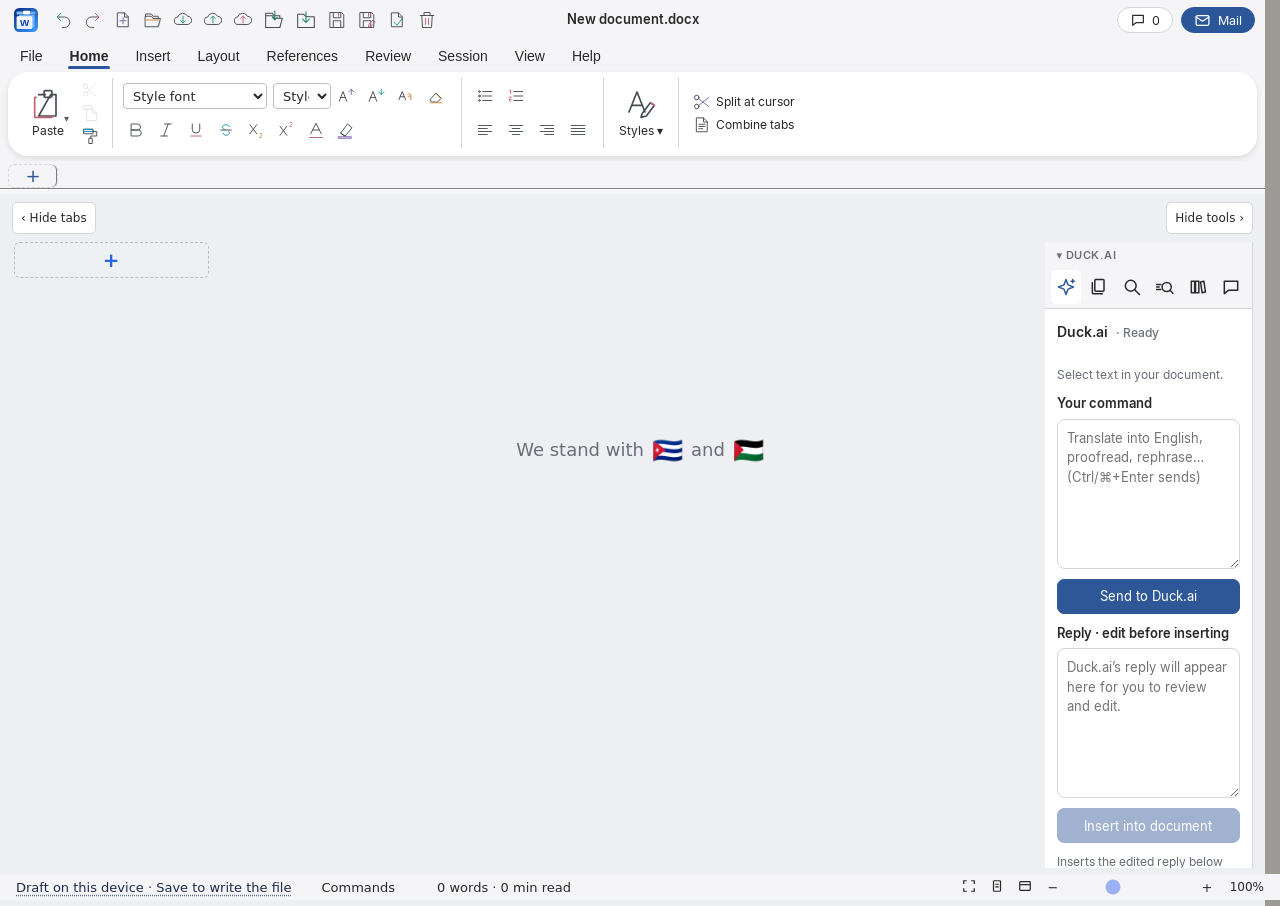
==== commit a8e4ecbc: "Tabbed Word 2026.11.82: Duck.ai helper with DuckBridge 1.5.0 Brings the repository from 2026.11.53 t" ====
--- a/index.html
+++ b/index.html
@@ -1,5 +1,25 @@
-<!doctype html><html lang="el" data-hosted="true"><meta charset="utf-8">
-<meta name="application-version" content="2026.11.53"><meta name="referrer" content="strict-origin-when-cross-origin"><meta name="theme-color" content="#0A246A"><meta name="application-name" content="Tabbed Word"><meta name="apple-mobile-web-app-capable" content="yes"><meta name="apple-mobile-web-app-title" content="Tabbed Word"><link rel="manifest" href="./manifest.webmanifest"><link rel="apple-touch-icon" href="./icons/tabbed-word-180.png">
+<!doctype html><html lang="el" data-hosted="true" class="tw-starting"><meta charset="utf-8">
+<style id="tw-startup-style">
+html.tw-starting{background:#eeeff2!important}
+html.tw-starting body{visibility:hidden!important}
+html.tw-starting::before{content:"Loading TabbedWord…";position:fixed;inset:0;display:grid;place-items:center;background:#eeeff2;color:#6b707b;font:14px system-ui,sans-serif;z-index:2147483647}
+html.tw-startup-error::before{content:"TabbedWord could not finish loading. Reload the page to try again.";padding:24px;text-align:center}
+</style>
+<script id="tw-startup-gate">
+(function(){
+ var root=document.documentElement,finished=false,queued=false;
+ function reveal(){if(finished||queued)return;if(!document.getElementById('tw-chrome')||!document.getElementById('tw-ribbon')||!document.getElementById('shoulder'))return;queued=true;
+  requestAnimationFrame(function(){requestAnimationFrame(function(){finished=true;root.classList.remove('tw-starting','tw-startup-error');observer.disconnect();clearTimeout(timeout);});});
+ }
+ var observer=new MutationObserver(reveal);observer.observe(root,{childList:true,subtree:true});
+ document.addEventListener('DOMContentLoaded',reveal);window.addEventListener('load',reveal);
+ var timeout=setTimeout(function(){if(finished)return;reveal();if(!queued){root.classList.add('tw-startup-error');observer.disconnect();}},20000);
+})();
+</script>
+<noscript><style>html.tw-starting::before{content:"Enable JavaScript to open TabbedWord."}</style></noscript>
+
+<link rel="stylesheet" href="mobile-ui.css?v=2026.11.67">
+<meta name="application-version" content="2026.11.82"><meta name="referrer" content="strict-origin-when-cross-origin"><meta name="theme-color" content="#0A246A"><meta name="application-name" content="Tabbed Word"><meta name="apple-mobile-web-app-capable" content="yes"><meta name="apple-mobile-web-app-title" content="Tabbed Word"><link rel="manifest" href="./manifest.webmanifest"><link rel="apple-touch-icon" href="./icons/tabbed-word-180.png">
 <link rel="icon" href="./icons/tabbed-word.svg" type="image/svg+xml">
 <link rel="icon" href="./icons/tabbed-word-32.png" sizes="32x32" type="image/png">
 <link rel="icon" href="./icons/tabbed-word-16.png" sizes="16x16" type="image/png">
@@ -21,8 +41,8 @@
 </style>
 <header><div><h1>Tabbed Word</h1><small hidden>Local editing · DOCX · ODT · TXT · MD · HTML</small></div><span id="filename">New document.docx</span></header>
 <style id="header-compact-css">header>div>small,header #filename{display:none!important}</style>
-<div id="appstate"><span id="offlinestate">Local editing</span><button id="updateapp" hidden>Update app</button></div><div id="ribbon-tabs" aria-label="Ribbon sections"><span class="selected">Home</span><span>Insert</span><span>Review</span><span>Session</span><span>View</span><span>About</span></div><nav id="toolbar"><select id="newformat" aria-label="New file type"><option value="docx">New DOCX</option><option value="rtf">New RTF</option><option value="odt">New ODT</option><option value="doc">New DOC</option><option value="txt">New TXT</option><option value="md">New Markdown</option><option value="html">New HTML</option></select><button id="new">New</button><button id="open">Open</button><button id="openfolder" hidden title="Open a folder and choose a file (Chrome and Edge on desktop)">Open folder</button><button id="restoreworkspace" type="button" title="Open the sections and tabs of a session file as they were saved">Restore session</button><button class="primary" id="save">Save</button><button id="opendrive" type="button" title="Open a file from Google Drive" aria-label="Open from Google Drive">Open Drive</button><button id="savedrive" type="button" title="Save this document to Google Drive. Needs internet; your device copy is not affected." aria-label="Save to Google Drive"><svg viewBox="0 0 24 24" width="16" height="16" aria-hidden="true" focusable="false" style="vertical-align:-3px;margin-right:4px"><path d="M7 18h10.5a4 4 0 0 0 .6-7.96A6 6 0 0 0 6.6 9.2 4.8 4.8 0 0 0 7 18z" fill="none" stroke="currentColor" stroke-width="1.8" stroke-linejoin="round"/><path d="M12 15.5V10.5m0 0-2.2 2.2M12 10.5l2.2 2.2" fill="none" stroke="currentColor" stroke-width="1.8" stroke-linecap="round" stroke-linejoin="round"/></svg>Drive</button><button id="savegdoc" type="button" hidden title="Save this document as a new Google Doc. The tab stays linked to it and syncs.">Save as Google Doc</button><button id="saveall" type="button" class="icon-btn" aria-label="Save all and close" title="Save all and close: save every tab in this section to a file, then close them">Save all &amp; close</button><button id="exportpdf" type="button" title="Save this document as a PDF. Your browser print dialog opens: choose Save as PDF.">Save as PDF</button><span id="morewrap" class="more-wrap"><button type="button" id="moremenu" aria-haspopup="true" aria-expanded="false" aria-controls="morepanel" title="Save As, Export PDF and Email all">More ▾</button><span id="morepanel" class="more-panel" role="menu" hidden><button type="button" id="saveas" role="menuitem">Save As…</button></span></span><button id="consistency" type="button" title="Check this document for repeated words, spacing, punctuation, Greek final sigma, mixed quote styles and spelling variants. Results appear in the right panel.">Check consistency</button><button id="backupworkspace" type="button" title="Save every open section with its tabs, in their places, to one session file">Save session</button><button id="closesession" type="button" title="Close every section and tab">Close session</button><button id="splitdoc" type="button" title="Split at the cursor. The text after the cursor moves to a new tab after this one.">Split</button><button id="compile" type="button" title="Join everything into one Word file. Sections follow from left to right; their tabs follow from top to bottom. No section or tab headings are added.">Compile</button><button id="discardall" type="button" class="icon-btn" aria-label="Discard all and close" title="Discard all and close: close every tab in this section and delete its draft">Discard all and close</button><button id="mobiletools" aria-expanded="false">Tools ▾</button><button id="newhtml">New HTML</button><span id="sepfmt" class="tb-sep" aria-hidden="true"></span><select id="paragraphstyle" aria-label="Paragraph style"><option value="normal">Text</option><option value="title">Document title</option><option value="heading1">Heading 1</option><option value="heading2">Heading 2</option><option value="heading3">Heading 3</option><option value="quote">Quote · TNR 11 · 0.5 cm</option></select><select id="fontpick" aria-label="Font for the selected paragraphs" title="Font for the selected paragraphs; Style font keeps the paragraph style's own font"><option value="">Style font</option><option value="Times New Roman">Times New Roman</option><option value="Arial">Arial</option><option value="Literata">Literata (reading serif)</option><option value="Source Serif 4">Source Serif 4 (OFL)</option><option value="Source Sans 3">Source Sans 3 (OFL)</option><option value="Inter">Inter (OFL)</option><option value="JetBrains Mono">JetBrains Mono (OFL)</option></select><select id="sizepick" aria-label="Font size for the selected paragraphs" title="Font size for the selected paragraphs; Style size keeps the paragraph style's own size"><option value="">Style size</option><option value="8">8</option><option value="9">9</option><option value="10">10</option><option value="10.5">10.5</option><option value="11">11</option><option value="12">12</option><option value="14">14</option><option value="16">16</option><option value="18">18</option><option value="20">20</option><option value="24">24</option><option value="28">28</option><option value="36">36</option></select><button id="strikebtn" type="button" hidden>Strikethrough</button><button id="subbtn" type="button" hidden>Subscript</button><button id="supbtn" type="button" hidden>Superscript</button><button id="colorbtn" type="button" hidden>Font colour</button><button id="casebtn" type="button" hidden>Change case</button><button id="formatpainter" type="button" hidden>Format painter</button><button id="growfont" type="button" hidden>Grow font</button><button id="shrinkfont" type="button" hidden>Shrink font</button><select id="pagesize" aria-label="Page size"><option value="a4">A4 page</option><option value="letter">Letter page</option></select><button id="boldtext" type="button" aria-pressed="false"><b>Bold</b></button><button id="italictext" type="button" aria-pressed="false"><i>Italic</i></button><button id="underlinetext" type="button" aria-pressed="false" title="Underline the selected text"><u>Underline</u></button><button id="alignjustify" type="button" aria-pressed="false" title="Justify: text reaches both margins">Justify</button><button id="alignleft" type="button" aria-pressed="false" title="Align left">Align left</button><button id="aligncenter" type="button" aria-pressed="false" title="Centre">Centre</button><button id="alignright" type="button" aria-pressed="false" title="Align right">Align right</button><button id="numberlist" aria-pressed="false">1. Numbering</button><button id="bulletlist" aria-pressed="false">• Bullets</button><select id="doclang" aria-label="Document language" title="Language for spelling, Turkish capitals and this document"><option value="el">Ελληνικά</option><option value="en">English</option><option value="tr">Türkçe</option></select><span id="sepfind" class="tb-sep" aria-hidden="true"></span><button id="hltext" type="button" title="Highlight the selected text in yellow">Highlight</button><button id="unhltext" type="button" title="Remove the highlight from the selected text">No highlight</button><button id="findreplace" type="button">Find and replace</button><button id="instable" type="button" title="Insert a table">Table</button><button id="insimage" type="button" title="Insert a JPG or PNG image">Image</button><button id="inshead" type="button" title="Header for every page">Header</button><button id="insfoot" type="button" title="Footer for every page">Footer</button><button id="pagenumbers" type="button" title="Show page numbers at the top or bottom of each page, with a choice of format and alignment">Page numbers</button><button id="insertnote">Footnote</button><button id="insend" type="button" title="Insert an endnote at the cursor">Endnote</button><button id="insremnote" type="button" title="Remove the footnote or endnote mark next to the cursor">Remove note</button><button id="newcomment">New comment</button><button id="commentsbutton">Comments (0)</button><button id="rescomment" type="button" title="Mark the comment at the cursor as resolved">Resolve comment</button><button id="resallcomments" type="button" title="Mark every comment as resolved">Resolve all</button><button id="delallcomments" type="button" title="Delete every comment in the document">Delete all comments</button><button id="devicesave" hidden>Files / Share</button><input id="workspacefile" type="file" accept=".json,application/json" hidden><button id="moveleft" title="Alt + Shift + ←">← Tab</button><button id="moveright" title="Alt + Shift + →">Tab →</button><input type="file" id="file" accept=".docx,.doc,.odt,.rtf,.txt,.md,.markdown,.html,.htm" multiple hidden><button id="sidebyside" type="button" aria-pressed="false" title="Show two documents side by side. The right one is read only; click it to edit there.">Side by side</button><button id="swapsides" type="button" title="Put the right document on the left and the left one on the right">Tab left and right</button><button id="focusview" type="button" aria-pressed="false" title="Hide the ribbon and side panels. Press Esc to leave.">Focus</button><button id="fullscreenview" type="button" aria-pressed="false" title="Full screen. Press Esc to return.">Full screen</button><button id="paragraphview" type="button" aria-pressed="false" title="Paragraph view: the paragraph at the cursor is shown on a sky-blue band. Press again to turn it off.">Paragraph</button><select id="zoomsel" aria-label="Document zoom" title="Zoom the document"><option value="100">Zoom 100%</option><option value="120">Zoom 120%</option><option value="140">Zoom 140%</option><option value="160">Zoom 160%</option><option value="180">Zoom 180%</option><option value="200">Zoom 200%</option></select><select id="readfont" aria-label="Screen font" title="Screen font. Word layout uses the document's own fonts, as in print and Word. Exported files keep their own font."><option value="word">Word layout (document fonts)</option><option value="literata">Reading font: Literata</option><option value="arial">Arial</option><option value="sans">System sans-serif</option></select><select id="readsize" aria-label="Reading size" title="Text size on screen only. Exported files keep their own size."><option value="100">Text 100%</option><option value="115">Text 115%</option><option value="130">Text 130%</option><option value="150">Text 150%</option></select><button id="viewa4" type="button" aria-pressed="false" title="A4 page size, paged view">A4 Page</button><button id="viewletter" type="button" aria-pressed="false" title="Letter page size, paged view">Letter</button><button id="viewlandscape" type="button" aria-pressed="false" title="Landscape: turn the page sideways. Saved with this document. Press again for portrait.">Landscape</button><button id="viewcontinuous" type="button" aria-pressed="false" title="Continuous text, no pages">Continuous Text</button><button id="zoom100" type="button" aria-pressed="true" title="Show the document at 100%">100%</button><button id="zoom120" type="button" aria-pressed="false" title="Show the document at 120%">120%</button><button id="zoom140" type="button" aria-pressed="false" title="Show the document at 140%">140%</button><button id="zoom160" type="button" aria-pressed="false" title="Show the document at 160%">160%</button><button id="zoom180" type="button" aria-pressed="false" title="Show the document at 180%">180%</button><button id="zoom200" type="button" aria-pressed="false" title="Show the document at 200%">200%</button><button type="button" class="tw-ico" id="aboutshortcuts" title="Keyboard shortcuts" aria-label="Keyboard shortcuts"><svg viewBox="0 0 24 24" aria-hidden="true" focusable="false" fill="none" stroke="currentColor" stroke-width="1.8" stroke-linecap="round" stroke-linejoin="round"><rect x="2.5" y="6" width="19" height="12" rx="2"/><path d="M6 10h.01M10 10h.01M14 10h.01M18 10h.01M7 14h10"/></svg></button><button type="button" class="tw-ico" id="aboutbackups" title="Backups and drafts" aria-label="Backups and drafts"><svg viewBox="0 0 24 24" aria-hidden="true" focusable="false" fill="none" stroke="currentColor" stroke-width="1.8" stroke-linecap="round" stroke-linejoin="round"><rect x="3" y="4" width="18" height="5" rx="1"/><path d="M5 9v11h14V9"/><path d="M10 13h4"/></svg></button><button type="button" class="tw-ico" id="aboutinfo" title="About Tabbed Word" aria-label="About Tabbed Word"><svg viewBox="0 0 24 24" aria-hidden="true" focusable="false" fill="none" stroke="currentColor" stroke-width="1.8" stroke-linecap="round" stroke-linejoin="round"><circle cx="12" cy="12" r="9"/><path d="M12 11v5"/><path d="M12 7.5h.01"/></svg></button></nav>
-<main><section id="sectionrail" aria-label="Sections and tabs"><div id="tabs" class="tabs" role="tablist" aria-label="Open documents"></div></section><section class="paper" id="paper"><div id="docxtools" class="docx-tools"><button id="pageview">Continuous text</button><span id="pagecount"></span><span id="selectioninfo">Shift + click to select a range of paragraphs</span><span id="pagesizeinfo">A4 · on-screen pagination is approximate</span></div><div id="docpages"></div><section id="notespanel" hidden aria-label="Footnotes"><h2>Footnotes</h2><p id="noteshelp">In DOCX/ODT, footnotes appear at the bottom of their page. Here you edit all notes in one list. Click the number to go to the reference.</p><div id="noteslist"></div></section><p id="sourcehint" hidden></p><div id="htmltools" class="html-tools" hidden><button id="codeview">Code</button><button id="splitview">Code + preview</button><button id="previewview">Preview</button><button id="refreshpreview">Refresh</button><label id="scriptchoice"><input id="runscripts" type="checkbox">Run JavaScript</label></div><label for="title" hidden>Title</label><input id="title" placeholder="Document title" aria-label="Document title"><label for="body" hidden>Text</label><textarea id="body" placeholder="Type or paste your text…" aria-label="Document text" spellcheck="true"></textarea><iframe id="preview" title="HTML preview" sandbox="" referrerpolicy="no-referrer" hidden></iframe></section><textarea id="pagemeter" class="page-measure" tabindex="-1" aria-hidden="true"></textarea><aside><aside id="folderpanel" aria-label="Folder files" hidden><div class="fp-head"><strong id="fpname">Folder</strong><button type="button" id="fpcollapse" title="Hide the folder panel" aria-label="Hide the folder panel" aria-expanded="true">Hide ‹</button></div><div class="fp-body"><p class="fp-note" id="fpnote"></p><div><button type="button" id="fpchoose">Choose folder</button><button type="button" id="fpallow" hidden>Allow access</button><button type="button" id="fprefresh" hidden>Refresh</button></div><label class="fp-sort" hidden>Sort <select id="fpsort"><option value="name">Name, A–Z</option><option value="newest">Newest first</option><option value="oldest">Oldest first</option></select></label><ul id="fplist"></ul></div><button type="button" id="fpexpand" class="fp-expand" title="Show the folder panel" aria-label="Show the folder panel">Folders ›</button></aside><section id="commentspanel" hidden aria-label="TabZot and Comments"><h2>TabZot and Comments</h2><div class="tz-tabs" role="tablist"><button type="button" id="tz-tab-lib" role="tab" class="on" aria-selected="true">TabZot</button><button type="button" id="tz-tab-com" role="tab" aria-selected="false">Comments</button></div><div id="tz-lib" class="tz-pane"><label>Library<select id="tz-lib-sel" aria-label="Library"></select></label><div class="tz-row2"><button type="button" id="tz-newlib">New library</button><button type="button" id="tz-dellib">Delete library</button></div><div class="tz-row2"><button type="button" id="tz-import" disabled>Import…</button><select id="tz-exp-fmt" aria-label="Export format"><option value="ris" selected>RIS</option><option value="bib">BibTeX</option></select><button type="button" id="tz-export">Export</button></div><input type="file" id="tz-file" accept=".ris,.bib,.txt,.json" multiple hidden><label>Citation style<select id="tz-style" aria-label="Citation style"><option value="apa">APA 7th</option><option value="chicago">Chicago author-date</option><option value="chicago-note">Chicago footnotes</option><option value="temp-note">Footnotes for Zotero RTF Scan</option><option value="temp">In-text for Zotero RTF Scan</option></select></label><label style="margin-top:8px"><input type="search" id="tz-search" placeholder="Search author, year or title" aria-label="Search references"></label><div class="tz-row2 tz-fields"><label>Page<input type="text" id="tz-page" placeholder="45-47" aria-label="Page or pages"></label><label>Prefix<input type="text" id="tz-pre" placeholder="see" aria-label="Prefix"></label><label>Suffix<input type="text" id="tz-suf" placeholder="ch. 3" aria-label="Suffix"></label></div><p class="tz-hint">Page, prefix and suffix apply to the next citation you click, then clear.</p><p id="tz-count" class="tz-count"></p><div id="tz-list" class="tz-list"></div><p id="tz-note" class="tz-note" role="status"></p><div class="tz-row2"><button type="button" id="tz-bib" class="primary">Insert reference list</button></div></div><div id="tz-com" class="tz-pane" hidden><div id="commentslist"></div></div></section><h2>COUNT</h2><div id="stats">0 words</div><div id="chars">0 characters</div><label class="countnotes"><input id="countnotes" type="checkbox" checked> Include footnotes in word count</label><hr><div id="docxhelp"><h2>EXPORT FORMAT</h2>Times New Roman · 12 pt<br>Line spacing 1.5 · justified<br>Bold title<br><span id="pagesizehelp">A4 · 21.00 × 29.70 cm</span><br>Top/bottom: 2.54 cm<br>Left/right: 3.175 cm<br>After paragraph: 10 pt<p id="odtinfo" hidden>ODT: text, headings, simple lists, comments and footnotes are supported. Replies appear as separate comments in other editors. Tables, images, headers and complex layout are not supported.</p></div><div id="htmlhelp" hidden><h2>HTML</h2>The source code opens first. Save keeps the HTML as a UTF-8 file.<p>The preview supports embedded CSS and data images. Files from neighbouring folders and external libraries are not loaded. JavaScript is optional. Features such as localStorage are not available in the preview.</p></div><hr><h2 class="tw-nospell">WRITING</h2><div id="autocapbox" class="tw-nospell"><label><input id="autocapon" type="checkbox" checked><span>Capitalise the first letter of each sentence</span></label></div><h2 class="tw-nospell">SPELLING</h2><div id="spellbox" class="tw-nospell"><label><input id="spellon" type="checkbox"><span>Check spelling in English, Greek and Turkish</span></label><select id="spellmode" hidden aria-label="Spelling language on phones"><option value="auto">Language: auto</option><option value="en">Greek and English</option><option value="tr">Turkish</option></select><span id="spellstate" role="status" aria-live="polite">Off</span><ul id="spelllist" aria-label="Possible misspellings"></ul><section id="consistpanel" hidden aria-label="Consistency findings"><h2>CONSISTENCY</h2><p id="consiststate" role="status" aria-live="polite"></p><ul id="consistlist" aria-label="Consistency findings"></ul></section></div><hr><h2>SHORTCUTS</h2><p>Ctrl (Windows) or ⌘ (Mac) with:<br>B Bold · I Italic · U Underline · F Find · S Save<br>Ctrl+Alt (Windows) or ⌘⌥ (Mac) with:<br>O Open · N New document · G New section<br>S Save · A Save As · W Close document<br>B Previous tab · F Next tab<br>Ctrl+Alt+Shift (Windows) or ⌘⌥⇧ (Mac) with:<br>S Save session · R Restore session · C Close session<br>P Compile · X Save all and close this section</p><span id="autosave" role="status" aria-live="polite">Automatic draft saving is on</span><span id="status" role="status" aria-live="polite">Ready</span><details class="aside-help"><summary>On your computer: files, backups and drafts</summary><p>No document is uploaded. In DOCX, pasting keeps the text and applies the template format.</p><p>In DOCX, each line break in the body creates a Word paragraph.</p><p id="mode"></p><p>Tabs come back in the same browser with the same app file. Save stores the DOCX or HTML separately. Clearing browser data deletes the drafts.</p><p>Open folder works only in Chromium browsers (Chrome and Edge) on desktop. In other browsers it is hidden and Open still works.</p></details></aside></main><footer>Version 2026.11.53 · For text documents. Tables and JPG/PNG images are supported. Other complex elements are not.<p class="whatsnew"><strong>New in 2026.11.53</strong></p><ul><li>Save all to Google Drive saves every open tab and closes each one after it uploads. Tabs that fail to upload stay open.</li></ul><p class="whatsnew"><strong>New in 2026.11.52</strong></p><ul><li>Drive messages (saving, saved, or not saved) appear as a toast at the bottom of the window, so they show even when the side panel is hidden.</li></ul><p class="whatsnew"><strong>New in 2026.11.51</strong></p><ul><li>Clipboard group as in Word: Paste large, with Cut, Copy and Format painter beside it.</li><li>Format painter copies character formatting and the paragraph style, font and size to the next text you select. Esc cancels.</li><li>Documents group: Split at cursor and Combine tabs stacked.</li><li>Select all moved to its own Editing group.</li></ul><p class="whatsnew"><strong>New in 2026.11.50</strong></p><ul><li>Save all to Google Drive sits right after Save to Google Drive, and is no longer greyed out.</li><li>The Font and Size boxes show the paragraph's default values; the first entry in each list still means the style default.</li><li>Font group in two rows: Grow font, Shrink font and Change case, then Strikethrough, Subscript, Superscript, Font colour and Highlight.</li><li>Strikethrough, subscript, superscript and font colour are kept in DOCX and HTML export.</li></ul><p class="whatsnew"><strong>New in 2026.11.46</strong></p><ul><li>Two green Open / Save Organizer icons in the upper toolbar, after Save to Google Drive.</li><li>Open / Save Organizer entries before Google Drive in the File menu.</li><li>Open an Organizer file by folder or day and save edits back to the same item.</li><li>Click the Word icon for the Tabbed Apps launcher.</li></ul><p class="whatsnew"><strong>New in 2026.11.26</h3><ul><li>The tab list keeps its place when the page scrolls.</li><li>Clicking in the document no longer moves the page. The page follows the caret only while you type.</li><li>Renaming a section or a tab keeps the page where it is, and keeps the latest text.</li><li>Session is its own ribbon tab: Save session, Restore session, Close session and Compile.</li><li>Paragraphs split across pages in paged view, so there are no gaps at the page breaks.</li><li>The side panels stay pinned while you scroll, and the tab list has its own scrollbar.</li><li>Shortcuts are letters: Ctrl/⌘ + Alt for documents, Ctrl/⌘ + Alt + Shift for sessions (see Shortcuts).</li></ul><p class="credit">Made by The Last Byzantine, MMXXVI. Sharing is love!</p><p class="credit">Interface layout and ribbon structure follow WordCraft (storytold/wordcraft, MIT or Apache-2.0). Fonts: Source Serif 4, Source Sans 3, Inter and JetBrains Mono (SIL Open Font License 1.1); Literata (SIL Open Font License 1.1). Licence notices are in third-party-licenses.txt.</p><p class="contact">For any bug or suggestion, please contact me at <a href="mailto:thelastbyzantine@proton.me">thelastbyzantine@proton.me</a>.</p><p class="contact">Source code and updates: <a href="https://github.com/The-Last-Byzantine/tabbed-word" target="_blank" rel="noopener">github.com/The-Last-Byzantine/tabbed-word</a></p><details id="mobilehelp"><summary>Backups and drafts</summary><p>Open chooses a DOCX, ODT, TXT, Markdown or HTML file. Save downloads a file and does not replace the original automatically. “Files / Share” offers more save options.</p><p>Named versions (File › Versions) are kept in this browser only and are not included in the JSON backup.</p><p>Drafts stay on this device and in this installation. Importing drafts adds documents from another installation without removing the ones that are open.</p><p>The JSON backup contains your text and comments and is not encrypted. Keep it somewhere safe. Also keep your regular DOCX files, because browser data may be cleared. The app does not sync between devices automatically.</p><p>On touch screens, move the active tab with the ← Tab / Tab → buttons. To format, select the paragraph and choose the style under Tools.</p></details></footer>
+<div id="appstate"><span id="offlinestate">Local editing</span><button id="updateapp" hidden>Update app</button></div><div id="ribbon-tabs" aria-label="Ribbon sections"><span class="selected">Home</span><span>Insert</span><span>Review</span><span>Session</span><span>View</span><span>About</span></div><nav id="toolbar"><select id="newformat" aria-label="New file type"><option value="docx">New DOCX</option><option value="rtf">New RTF</option><option value="odt">New ODT</option><option value="doc">New DOC</option><option value="txt">New TXT</option><option value="md">New Markdown</option><option value="tex">New LaTeX</option><option value="html">New HTML</option></select><button id="new">New</button><button id="open">Open</button><button id="openfolder" hidden title="Open a folder and choose a file (Chrome and Edge on desktop)">Open folder</button><button id="restoreworkspace" type="button" title="Open the sections and tabs of a session file as they were saved">Restore session</button><button class="primary" id="save">Save</button><button id="opendrive" type="button" title="Open a file from Google Drive" aria-label="Open from Google Drive">Open Drive</button><button id="savedrive" type="button" title="Save this document to Google Drive. Needs internet; your device copy is not affected." aria-label="Save to Google Drive"><svg viewBox="0 0 24 24" width="16" height="16" aria-hidden="true" focusable="false" style="vertical-align:-3px;margin-right:4px"><path d="M7 18h10.5a4 4 0 0 0 .6-7.96A6 6 0 0 0 6.6 9.2 4.8 4.8 0 0 0 7 18z" fill="none" stroke="currentColor" stroke-width="1.8" stroke-linejoin="round"/><path d="M12 15.5V10.5m0 0-2.2 2.2M12 10.5l2.2 2.2" fill="none" stroke="currentColor" stroke-width="1.8" stroke-linecap="round" stroke-linejoin="round"/></svg>Drive</button><button id="savegdoc" type="button" hidden title="Save this document as a new Google Doc. The tab stays linked to it and syncs.">Save as Google Doc</button><button id="saveall" type="button" class="icon-btn" aria-label="Save all and close" title="Save all and close: save every tab in this section to a file, then close them">Save all &amp; close</button><button id="exportpdf" type="button" title="Save this document as a PDF. Your browser print dialog opens: choose Save as PDF.">Save as PDF</button><span id="morewrap" class="more-wrap"><button type="button" id="moremenu" aria-haspopup="true" aria-expanded="false" aria-controls="morepanel" title="Save As, Export PDF and Email all">More ▾</button><span id="morepanel" class="more-panel" role="menu" hidden><button type="button" id="saveas" role="menuitem">Save As…</button></span></span><button id="consistency" type="button" title="Check this document for repeated words, spacing, punctuation, Greek final sigma, mixed quote styles and spelling variants. Results appear in the right panel.">Check consistency</button><button id="backupworkspace" type="button" title="Save every open section with its tabs, in their places, to one session file">Save session</button><button id="closesession" type="button" title="Close every section and tab">Close session</button><button id="splitdoc" type="button" title="Split at the cursor. The text after the cursor moves to a new tab after this one.">Split</button><button id="compile" type="button" title="Join everything into one Word file. Sections follow from left to right; their tabs follow from top to bottom. No section or tab headings are added.">Compile</button><button id="discardall" type="button" class="icon-btn" aria-label="Discard all and close" title="Discard all and close: close every tab in this section and delete its draft">Discard all and close</button><button id="mobiletools" aria-expanded="false">Tools ▾</button><button id="newhtml">New HTML</button><span id="sepfmt" class="tb-sep" aria-hidden="true"></span><select id="paragraphstyle" aria-label="Paragraph style"><option value="normal">Text</option><option value="title">Document title</option><option value="heading1">Heading 1</option><option value="heading2">Heading 2</option><option value="heading3">Heading 3</option><option value="quote">Quote · TNR 11 · 0.5 cm</option></select><select id="fontpick" aria-label="Font for the selected paragraphs" title="Font for the selected paragraphs; Style font keeps the paragraph style's own font"><option value="">Style font</option><option value="Times New Roman">Times New Roman</option><option value="Arial">Arial</option><option value="Literata">Literata (reading serif)</option><option value="Source Serif 4">Source Serif 4 (OFL)</option><option value="Source Sans 3">Source Sans 3 (OFL)</option><option value="Inter">Inter (OFL)</option><option value="JetBrains Mono">JetBrains Mono (OFL)</option></select><select id="sizepick" aria-label="Font size for the selected paragraphs" title="Font size for the selected paragraphs; Style size keeps the paragraph style's own size"><option value="">Style size</option><option value="8">8</option><option value="9">9</option><option value="10">10</option><option value="10.5">10.5</option><option value="11">11</option><option value="12">12</option><option value="14">14</option><option value="16">16</option><option value="18">18</option><option value="20">20</option><option value="24">24</option><option value="28">28</option><option value="36">36</option></select><button id="strikebtn" type="button" hidden>Strikethrough</button><button id="subbtn" type="button" hidden>Subscript</button><button id="supbtn" type="button" hidden>Superscript</button><button id="colorbtn" type="button" hidden>Font colour</button><button id="casebtn" type="button" hidden>Change case</button><button id="formatpainter" type="button" hidden>Format painter</button><button id="growfont" type="button" hidden>Grow font</button><button id="shrinkfont" type="button" hidden>Shrink font</button><select id="pagesize" aria-label="Page size"><option value="a4">A4 page</option><option value="letter">Letter page</option></select><button id="boldtext" type="button" aria-pressed="false"><b>Bold</b></button><button id="italictext" type="button" aria-pressed="false"><i>Italic</i></button><button id="underlinetext" type="button" aria-pressed="false" title="Underline the selected text"><u>Underline</u></button><button id="alignjustify" type="button" aria-pressed="false" title="Justify: text reaches both margins">Justify</button><button id="alignleft" type="button" aria-pressed="false" title="Align left">Align left</button><button id="aligncenter" type="button" aria-pressed="false" title="Centre">Centre</button><button id="alignright" type="button" aria-pressed="false" title="Align right">Align right</button><button id="numberlist" aria-pressed="false">1. Numbering</button><button id="bulletlist" aria-pressed="false">• Bullets</button><select id="doclang" aria-label="Document language" title="Language for spelling, Turkish capitals and this document"><option value="el">Ελληνικά</option><option value="en">English</option><option value="tr">Türkçe</option></select><span id="sepfind" class="tb-sep" aria-hidden="true"></span><button id="hltext" type="button" title="Highlight the selected text in yellow">Highlight</button><button id="unhltext" type="button" title="Remove the highlight from the selected text">No highlight</button><button id="findreplace" type="button">Find and replace</button><button id="instable" type="button" title="Insert a table">Table</button><button id="insimage" type="button" title="Insert a JPG or PNG image">Image</button><button id="inshead" type="button" title="Header for every page">Header</button><button id="insfoot" type="button" title="Footer for every page">Footer</button><button id="pagenumbers" type="button" title="Show page numbers at the top or bottom of each page, with a choice of format and alignment">Page numbers</button><button id="insertnote">Footnote</button><button id="insend" type="button" title="Insert an endnote at the cursor">Endnote</button><button id="insremnote" type="button" title="Remove the footnote or endnote mark next to the cursor">Remove note</button><button id="newcomment">New comment</button><button id="commentsbutton">Comments (0)</button><button id="rescomment" type="button" title="Mark the comment at the cursor as resolved">Resolve comment</button><button id="resallcomments" type="button" title="Mark every comment as resolved">Resolve all</button><button id="delallcomments" type="button" title="Delete every comment in the document">Delete all comments</button><button id="devicesave" hidden>Files / Share</button><input id="workspacefile" type="file" accept=".json,application/json" hidden><button id="moveleft" title="Alt + Shift + ←">← Tab</button><button id="moveright" title="Alt + Shift + →">Tab →</button><input type="file" id="file" accept=".docx,.doc,.odt,.rtf,.txt,.md,.markdown,.tex,.ltx,.latex,.html,.htm" multiple hidden><button id="sidebyside" type="button" aria-pressed="false" title="Show two documents side by side. The right one is read only; click it to edit there.">Side by side</button><button id="swapsides" type="button" title="Put the right document on the left and the left one on the right">Tab left and right</button><button id="focusview" type="button" aria-pressed="false" title="Hide the ribbon and side panels. Press Esc to leave.">Focus</button><button id="fullscreenview" type="button" aria-pressed="false" title="Full screen. Press Esc to return.">Full screen</button><button id="paragraphview" type="button" aria-pressed="false" title="Paragraph view: the paragraph at the cursor is shown on a sky-blue band. Press again to turn it off.">Paragraph</button><select id="zoomsel" aria-label="Document zoom" title="Zoom the document"><option value="100">Zoom 100%</option><option value="120">Zoom 120%</option><option value="140">Zoom 140%</option><option value="160">Zoom 160%</option><option value="180">Zoom 180%</option><option value="200">Zoom 200%</option></select><select id="readfont" aria-label="Screen font" title="Screen font. Word layout uses the document's own fonts, as in print and Word. Exported files keep their own font."><option value="word">Word layout (document fonts)</option><option value="literata">Reading font: Literata</option><option value="arial">Arial</option><option value="sans">System sans-serif</option></select><select id="readsize" aria-label="Reading size" title="Text size on screen only. Exported files keep their own size."><option value="100">Text 100%</option><option value="115">Text 115%</option><option value="130">Text 130%</option><option value="150">Text 150%</option></select><button id="viewa4" type="button" aria-pressed="false" title="A4 page size, paged view">A4 Page</button><button id="viewletter" type="button" aria-pressed="false" title="Letter page size, paged view">Letter</button><button id="viewlandscape" type="button" aria-pressed="false" title="Landscape: turn the page sideways. Saved with this document. Press again for portrait.">Landscape</button><button id="viewcontinuous" type="button" aria-pressed="false" title="Continuous text, no pages">Continuous Text</button><button id="zoom100" type="button" aria-pressed="true" title="Show the document at 100%">100%</button><button id="zoom120" type="button" aria-pressed="false" title="Show the document at 120%">120%</button><button id="zoom140" type="button" aria-pressed="false" title="Show the document at 140%">140%</button><button id="zoom160" type="button" aria-pressed="false" title="Show the document at 160%">160%</button><button id="zoom180" type="button" aria-pressed="false" title="Show the document at 180%">180%</button><button id="zoom200" type="button" aria-pressed="false" title="Show the document at 200%">200%</button><button type="button" class="tw-ico" id="aboutshortcuts" title="Keyboard shortcuts" aria-label="Keyboard shortcuts"><svg viewBox="0 0 24 24" aria-hidden="true" focusable="false" fill="none" stroke="currentColor" stroke-width="1.8" stroke-linecap="round" stroke-linejoin="round"><rect x="2.5" y="6" width="19" height="12" rx="2"/><path d="M6 10h.01M10 10h.01M14 10h.01M18 10h.01M7 14h10"/></svg></button><button type="button" class="tw-ico" id="aboutbackups" title="Backups and drafts" aria-label="Backups and drafts"><svg viewBox="0 0 24 24" aria-hidden="true" focusable="false" fill="none" stroke="currentColor" stroke-width="1.8" stroke-linecap="round" stroke-linejoin="round"><rect x="3" y="4" width="18" height="5" rx="1"/><path d="M5 9v11h14V9"/><path d="M10 13h4"/></svg></button><button type="button" class="tw-ico" id="aboutinfo" title="About Tabbed Word" aria-label="About Tabbed Word"><svg viewBox="0 0 24 24" aria-hidden="true" focusable="false" fill="none" stroke="currentColor" stroke-width="1.8" stroke-linecap="round" stroke-linejoin="round"><circle cx="12" cy="12" r="9"/><path d="M12 11v5"/><path d="M12 7.5h.01"/></svg></button></nav>
+<main><section id="sectionrail" aria-label="Sections and tabs"><div id="tabs" class="tabs" role="tablist" aria-label="Open documents"></div></section><section class="paper" id="paper"><div id="docxtools" class="docx-tools"><button id="pageview">Continuous text</button><span id="pagecount"></span><span id="selectioninfo">Shift + click to select a range of paragraphs</span><span id="pagesizeinfo">A4 · on-screen pagination is approximate</span></div><div id="docpages"></div><section id="notespanel" hidden aria-label="Footnotes"><h2>Footnotes</h2><p id="noteshelp">In DOCX/ODT, footnotes appear at the bottom of their page. Here you edit all notes in one list. Click the number to go to the reference.</p><div id="noteslist"></div></section><p id="sourcehint" hidden></p><div id="htmltools" class="html-tools" hidden><button id="codeview">Code</button><button id="splitview">Code + preview</button><button id="previewview">Preview</button><button id="refreshpreview">Refresh</button><label id="scriptchoice"><input id="runscripts" type="checkbox">Run JavaScript</label></div><label for="title" hidden>Title</label><input id="title" placeholder="Document title" aria-label="Document title"><label for="body" hidden>Text</label><textarea id="body" placeholder="Type or paste your text…" aria-label="Document text" spellcheck="true"></textarea><iframe id="preview" title="HTML preview" sandbox="" referrerpolicy="no-referrer" hidden></iframe></section><textarea id="pagemeter" class="page-measure" tabindex="-1" aria-hidden="true"></textarea><aside><aside id="folderpanel" aria-label="Folder files" hidden><div class="fp-head"><strong id="fpname">Folder</strong><button type="button" id="fpcollapse" title="Hide the folder panel" aria-label="Hide the folder panel" aria-expanded="true">Hide ‹</button></div><div class="fp-body"><p class="fp-note" id="fpnote"></p><div><button type="button" id="fpchoose">Choose folder</button><button type="button" id="fpallow" hidden>Allow access</button><button type="button" id="fprefresh" hidden>Refresh</button></div><label class="fp-sort" hidden>Sort <select id="fpsort"><option value="name">Name, A–Z</option><option value="newest">Newest first</option><option value="oldest">Oldest first</option></select></label><ul id="fplist"></ul></div><button type="button" id="fpexpand" class="fp-expand" title="Show the folder panel" aria-label="Show the folder panel">Folders ›</button></aside><section id="commentspanel" hidden aria-label="TabZot and Comments"><h2>TabZot and Comments</h2><div class="tz-tabs" role="tablist"><button type="button" id="tz-tab-lib" role="tab" class="on" aria-selected="true">TabZot</button><button type="button" id="tz-tab-com" role="tab" aria-selected="false">Comments</button></div><div id="tz-lib" class="tz-pane"><label>Library<select id="tz-lib-sel" aria-label="Library"></select></label><div class="tz-row2"><button type="button" id="tz-newlib">New library</button><button type="button" id="tz-dellib">Delete library</button></div><div class="tz-row2"><button type="button" id="tz-import" disabled>Import…</button><select id="tz-exp-fmt" aria-label="Export format"><option value="ris" selected>RIS</option><option value="bib">BibTeX</option></select><button type="button" id="tz-export">Export</button></div><input type="file" id="tz-file" accept=".ris,.bib,.txt,.json" multiple hidden><label>Citation style<select id="tz-style" aria-label="Citation style"><option value="apa">APA 7th</option><option value="chicago">Chicago author-date</option><option value="chicago-note">Chicago footnotes</option><option value="temp-note">Footnotes for Zotero RTF Scan</option><option value="temp">In-text for Zotero RTF Scan</option></select></label><label style="margin-top:8px"><input type="search" id="tz-search" placeholder="Search author, year or title" aria-label="Search references"></label><div class="tz-row2 tz-fields"><label>Page<input type="text" id="tz-page" placeholder="45-47" aria-label="Page or pages"></label><label>Prefix<input type="text" id="tz-pre" placeholder="see" aria-label="Prefix"></label><label>Suffix<input type="text" id="tz-suf" placeholder="ch. 3" aria-label="Suffix"></label></div><p class="tz-hint">Page, prefix and suffix apply to the next citation you click, then clear.</p><p id="tz-count" class="tz-count"></p><div id="tz-list" class="tz-list"></div><p id="tz-note" class="tz-note" role="status"></p><div class="tz-row2"><button type="button" id="tz-bib" class="primary">Insert reference list</button></div></div><div id="tz-com" class="tz-pane" hidden><div id="commentslist"></div></div></section><h2>COUNT</h2><div id="stats">0 words</div><div id="chars">0 characters</div><label class="countnotes"><input id="countnotes" type="checkbox" checked> Include footnotes in word count</label><hr><div id="docxhelp"><h2>EXPORT FORMAT</h2>Times New Roman · 12 pt<br>Line spacing 1.5 · justified<br>Bold title<br><span id="pagesizehelp">A4 · 21.00 × 29.70 cm</span><br>Top/bottom: 2.54 cm<br>Left/right: 3.175 cm<br>After paragraph: 10 pt<p id="odtinfo" hidden>ODT: text, headings, simple lists, comments and footnotes are supported. Replies appear as separate comments in other editors. Tables, images, headers and complex layout are not supported.</p></div><div id="htmlhelp" hidden><h2>HTML</h2>The source code opens first. Save keeps the HTML as a UTF-8 file.<p>The preview supports embedded CSS and data images. Files from neighbouring folders and external libraries are not loaded. JavaScript is optional. Features such as localStorage are not available in the preview.</p></div><hr><h2 class="tw-nospell">WRITING</h2><div id="autocapbox" class="tw-nospell"><label><input id="autocapon" type="checkbox" checked><span>Capitalise the first letter of each sentence</span></label></div><h2 class="tw-nospell">SPELLING</h2><div id="spellbox" class="tw-nospell"><label><input id="spellon" type="checkbox"><span>Check spelling in English, Greek and Turkish</span></label><select id="spellmode" hidden aria-label="Spelling language on phones"><option value="auto">Language: auto</option><option value="en">Greek and English</option><option value="tr">Turkish</option></select><span id="spellstate" role="status" aria-live="polite">Off</span><ul id="spelllist" aria-label="Possible misspellings"></ul><section id="consistpanel" hidden aria-label="Consistency findings"><h2>CONSISTENCY</h2><p id="consiststate" role="status" aria-live="polite"></p><ul id="consistlist" aria-label="Consistency findings"></ul></section></div><hr><h2>SHORTCUTS</h2><p>Ctrl (Windows) or ⌘ (Mac) with:<br>B Bold · I Italic · U Underline · F Find · S Save<br>Ctrl+Alt (Windows) or ⌘⌥ (Mac) with:<br>O Open · N New document · G New section<br>S Save · A Save As · W Close document<br>B Previous tab · F Next tab<br>Ctrl+Alt+Shift (Windows) or ⌘⌥⇧ (Mac) with:<br>S Save session · R Restore session · C Close session<br>P Compile · X Save all and close this section</p><span id="autosave" role="status" aria-live="polite">Automatic draft saving is on</span><span id="status" role="status" aria-live="polite">Ready</span><details class="aside-help"><summary>On your computer: files, backups and drafts</summary><p>No document is uploaded. In DOCX, pasting keeps the text and applies the template format.</p><p>In DOCX, each line break in the body creates a Word paragraph.</p><p id="mode"></p><p>Tabs come back in the same browser with the same app file. Save stores the DOCX or HTML separately. Clearing browser data deletes the drafts.</p><p>Open folder works only in Chromium browsers (Chrome and Edge) on desktop. In other browsers it is hidden and Open still works.</p></details></aside></main><footer><p id="tw-info-version"><strong>Version 2026.11.82</strong></p>For text documents. Tables and JPG/PNG images are supported. Other complex elements are not.<p class="whatsnew"><strong>New in 2026.11.82</strong></p><ul><li>Duck.ai helper: works while the task tab stays in the background; the reply box receives only Duck.ai’s answer, with correct spacing and paragraphs; the task tab closes the moment the reply arrives. Command and reply boxes share the same height, each Send clears the previous reply, and Ctrl/⌘+Enter sends. Requires DuckBridge 1.5.0 (chrome-duck-bridge folder): remove older bridges, Load unpacked, reload TabbedWord.</li></ul><p class="whatsnew"><strong>New in 2026.11.80</strong></p><ul><li>Info now displays the current build prominently, with an updated release history.</li></ul><p class="whatsnew"><strong>New in 2026.11.67</strong></p><ul><li>Mobile: full-height writing page and keyboard-aware scrolling.</li><li>Mobile Documents &amp; sections menu: save and upload, ZIP copies, split/combine, sections and sessions.</li><li>Mobile font, size and style selectors. Desktop editor unchanged.</li></ul><p class="whatsnew"><strong>New in 2026.11.63</strong></p><ul><li>Detailed ribbon pictograms with dark outlines and selective colour accents, following the supplied references.</li><li>Layout has illustrated page and orientation controls plus Indent &amp; spacing. View groups workspace tools and side-by-side controls.</li></ul><p class="whatsnew"><strong>New in 2026.11.59</strong></p><ul><li>New illustrated Reading font and Text size icons in View. Click either icon to choose from its selector; existing reading preferences are preserved.</li></ul><p class="whatsnew"><strong>New in 2026.11.58</strong></p><ul><li>Removed the redundant page-size dropdown from Layout. A4, Letter and Landscape commands remain available.</li><li>Info displays the current application version in its heading.</li></ul><p class="whatsnew"><strong>New in 2026.11.57</strong></p><ul><li>Ribbon is 39% shorter across every section. Smaller tabs, icons, font controls and group spacing match the reference proportions while retaining the rounded edges and soft shadow.</li></ul><p class="whatsnew"><strong>New in 2026.11.56</strong></p><ul><li>Screenshot-inspired ribbon across all sections: rounded white command surface, soft shadow, blue active-tab underline, larger icons and two-row formatting controls.</li><li>Styles open from a compact ribbon menu.</li></ul><p class="whatsnew"><strong>New in 2026.11.55</strong></p><ul><li>Google open-source fonts (OFL) are built in and listed in the font picker.</li><li>The Clipboard group has a Paste options menu, and Cut and Copy are greyed out when nothing is selected.</li></ul><p class="whatsnew"><strong>New in 2026.11.53</strong></p><ul><li>Save all to Google Drive saves every open tab and closes each one after it uploads. Tabs that fail to upload stay open.</li></ul><p class="whatsnew"><strong>New in 2026.11.52</strong></p><ul><li>Drive messages (saving, saved, or not saved) appear as a toast at the bottom of the window, so they show even when the side panel is hidden.</li></ul><p class="whatsnew"><strong>New in 2026.11.51</strong></p><ul><li>Clipboard group as in Word: Paste large, with Cut, Copy and Format painter beside it.</li><li>Format painter copies character formatting and the paragraph style, font and size to the next text you select. Esc cancels.</li><li>Documents group: Split at cursor and Combine tabs stacked.</li><li>Select all moved to its own Editing group.</li></ul><p class="whatsnew"><strong>New in 2026.11.50</strong></p><ul><li>Save all to Google Drive sits right after Save to Google Drive, and is no longer greyed out.</li><li>The Font and Size boxes show the paragraph's default values; the first entry in each list still means the style default.</li><li>Font group in two rows: Grow font, Shrink font and Change case, then Strikethrough, Subscript, Superscript, Font colour and Highlight.</li><li>Strikethrough, subscript, superscript and font colour are kept in DOCX and HTML export.</li></ul><p class="whatsnew"><strong>New in 2026.11.46</strong></p><ul><li>Two green Open / Save Organizer icons in the upper toolbar, after Save to Google Drive.</li><li>Open / Save Organizer entries before Google Drive in the File menu.</li><li>Open an Organizer file by folder or day and save edits back to the same item.</li><li>Click the Word icon for the Tabbed Apps launcher.</li></ul><p class="whatsnew"><strong>New in 2026.11.26</h3><ul><li>The tab list keeps its place when the page scrolls.</li><li>Clicking in the document no longer moves the page. The page follows the caret only while you type.</li><li>Renaming a section or a tab keeps the page where it is, and keeps the latest text.</li><li>Session is its own ribbon tab: Save session, Restore session, Close session and Compile.</li><li>Paragraphs split across pages in paged view, so there are no gaps at the page breaks.</li><li>The side panels stay pinned while you scroll, and the tab list has its own scrollbar.</li><li>Shortcuts are letters: Ctrl/⌘ + Alt for documents, Ctrl/⌘ + Alt + Shift for sessions (see Shortcuts).</li></ul><p class="credit">Made by The Last Byzantine, MMXXVI. Sharing is love!</p><p class="credit">Interface layout and ribbon structure follow WordCraft (storytold/wordcraft, MIT or Apache-2.0). Fonts: Source Serif 4, Source Sans 3, Inter and JetBrains Mono (SIL Open Font License 1.1); Literata (SIL Open Font License 1.1). Licence notices are in third-party-licenses.txt.</p><p class="contact">For any bug or suggestion, please contact me at <a href="mailto:thelastbyzantine@proton.me">thelastbyzantine@proton.me</a>.</p><p class="contact">Source code and updates: <a href="https://github.com/The-Last-Byzantine/tabbed-word" target="_blank" rel="noopener">github.com/The-Last-Byzantine/tabbed-word</a></p><details id="mobilehelp"><summary>Backups and drafts</summary><p>Open chooses a DOCX, ODT, TXT, Markdown or HTML file. Save downloads a file and does not replace the original automatically. “Files / Share” offers more save options.</p><p>Named versions (File › Versions) are kept in this browser only and are not included in the JSON backup.</p><p>Drafts stay on this device and in this installation. Importing drafts adds documents from another installation without removing the ones that are open.</p><p>The JSON backup contains your text and comments and is not encrypted. Keep it somewhere safe. Also keep your regular DOCX files, because browser data may be cleared. The app does not sync between devices automatically.</p><p>On touch screens, move the active tab with the ← Tab / Tab → buttons. To format, select the paragraph and choose the style under Tools.</p></details></footer>
 <dialog id="naming"><form method="dialog"><b>Save copy</b><input id="newname" aria-label="File name" required><button value="cancel" formnovalidate>Cancel</button> <button value="save" class="primary">Save</button></form></dialog>
 <dialog id="notedialog" class="footnote-dialog"><form method="dialog"><h2 id="notedialogtitle">New footnote</h2><p>Type the footnote text.</p><textarea id="notetext" aria-label="Footnote text" required></textarea><button value="cancel" formnovalidate>Cancel</button> <button class="primary" value="save">Insert / Save</button></form></dialog><dialog id="commentdialog" class="footnote-dialog"><form method="dialog"><h2 id="commentdialogtitle">Comment</h2><label for="commentauthor">Commenter name</label><input id="commentauthor" required><textarea id="commenttext" aria-label="Comment or reply text" required></textarea><button value="cancel" formnovalidate>Cancel</button><button class="primary" value="save">Save</button></form></dialog><dialog id="devicesavedialog" class="devicesave-dialog"><h2>Save to device</h2><small id="devicesavename"></small><p>Tap “Open menu” and choose “Save to Files” if it appears. You can also download the file directly.</p><button id="shareprepared" class="primary">Open menu</button><button id="downloadprepared">Download file</button><form method="dialog"><button value="cancel">Close</button></form></dialog><script id="para-spacing-v2026122-js">
 /* 2026.11.22: paragraph indents and line spacing. Each paragraph may carry pf = {l, f, b, a, ln}:
@@ -643,7 +663,7 @@
   var m = document.createElement('p');
   m.className = 'empty-state';
   m.style.cssText = 'padding:60px 20px;color:#5c6570;text-align:center;font:15px system-ui,sans-serif;line-height:1.6';
-  m.innerHTML = 'No document is open. Press <b>New</b> to start one, or <b>Open</b> to open a file.';
+  m.innerHTML = '<span class="tw-solidarity">We stand with <span role="img" aria-label="Cuba">🇨🇺</span> and <span role="img" aria-label="Palestine">🇵🇸</span></span>';
   p.append(m);
   $('pagecount').textContent = '';
   $('filename').textContent = 'No document';
@@ -657,7 +677,7 @@
 function persistDrafts(){clearTimeout(draftTimer);syncDoc();handlesReady.then(()=>{const m={};docs.forEach(d=>{if(d.handle)m[d.id]=d.handle});hdbSync(m).catch(()=>{})});const payload={version:2,viewDefault:2,activeId,savedAt:Date.now(),docs:docs.map(({handle,...d})=>d)};let mirrored=false;try{localStorage.setItem(STORE,JSON.stringify(payload));mirrored=true}catch(e){}const failed=()=>{draftFailed=true;$('autosave').className='error';$('autosave').textContent='Saving drafts failed. Use Save for the file.';return false};const ok=()=>{draftPending=false;draftFailed=false;$('autosave').className='';$('autosave').textContent='Drafts saved · '+new Date().toLocaleTimeString('el',{hour:'2-digit',minute:'2-digit',second:'2-digit'});return true};if(window.twDraftPut){draftPending=true;window.twDraftPut(payload).then(ok,()=>{if(mirrored)ok();else failed()});return true}return mirrored?ok():failed()} function queueDraft(){draftPending=true;$('autosave').textContent='Saving drafts…';clearTimeout(draftTimer);draftTimer=setTimeout(persistDrafts,650)}
 function restoreWorkspace(){try{const raw=window.twDraftRaw!==undefined?window.twDraftRaw:localStorage.getItem(STORE);if(raw){const data=JSON.parse(raw);if(data.version!==2||!Array.isArray(data.docs)||!data.docs.every(d=>typeof d.id==='string'&&typeof d.title==='string'&&typeof d.body==='string'&&typeof d.name==='string'))throw Error('invalid workspace');docs=data.docs.map(d=>({...d,kind:['docx','odt','txt','md','html'].includes(d.kind)?d.kind:kindForName(d.name),view:['code','split','preview'].includes(d.view)?d.view:'code',scripts:false,notes:Array.isArray(d.notes)?d.notes.filter(n=>Number.isInteger(n.id)&&n.id>0&&typeof n.marker==='string'&&/^⁽ᵉ?[⁰¹²³⁴⁵⁶⁷⁸⁹]+⁾$/u.test(n.marker)&&typeof n.text==='string'):[],autoName:typeof d.autoName==='boolean'?d.autoName:d.name==='New document.docx',handle:null,dirty:!!d.dirty,continuous:data.viewDefault===2&&d.continuous===true}));activeId=docs.some(d=>d.id===data.activeId)?data.activeId:docs[0].id;handlesReady=hdbAll().then(m=>{docs.forEach(d=>{if(m[d.id]&&!d.handle)d.handle=m[d.id]});const cur=activeDoc();if(cur&&cur.handle&&!handle)handle=cur.handle}).catch(()=>{})}}catch(e){draftFailed=true;$('autosave').className='error';$('autosave').textContent='Could not restore drafts. Use Save.'}if(!docs.length){docs=[];activeId=null;showEmptyState()}else{const d=docs.find(d=>d.id===activeId)||docs[0];activeId=d.id;({name,handle,dirty}=d);title.value=d.title;body.value=d.body;update()}}
 
-const wordOptions={types:[{description:'Word document',accept:{[MIME]:['.docx']}}]},htmlOptions={types:[{description:'HTML',accept:{'text/html':['.html','.htm']}}]},options={types:[{description:'All supported files',accept:{[MIME]:['.docx'],'application/msword':['.doc'],'application/vnd.oasis.opendocument.text':['.odt'],'text/html':['.html','.htm'],'text/rtf':['.rtf'],'application/rtf':['.rtf'],'text/plain':['.txt','.md','.markdown']}},...wordOptions.types,{description:'Word 97-2003',accept:{'application/msword':['.doc']}},...htmlOptions.types,{description:'Rich Text',accept:{'application/rtf':['.rtf']}},{description:'Text and Markdown',accept:{'text/plain':['.txt','.md','.markdown']}},{description:'OpenDocument',accept:{'application/vnd.oasis.opendocument.text':['.odt']}}]};
+const wordOptions={types:[{description:'Word document',accept:{[MIME]:['.docx']}}]},htmlOptions={types:[{description:'HTML',accept:{'text/html':['.html','.htm']}}]},options={types:[{description:'All supported files',accept:{[MIME]:['.docx'],'application/msword':['.doc'],'application/vnd.oasis.opendocument.text':['.odt'],'application/x-tex':['.tex','.ltx','.latex'],'text/html':['.html','.htm'],'text/rtf':['.rtf'],'application/rtf':['.rtf'],'text/plain':['.txt','.md','.markdown']}},...wordOptions.types,{description:'Word 97-2003',accept:{'application/msword':['.doc']}},...htmlOptions.types,{description:'Rich Text',accept:{'application/rtf':['.rtf']}},{description:'Text and Markdown',accept:{'text/plain':['.txt','.md','.markdown']}},{description:'OpenDocument',accept:{'application/vnd.oasis.opendocument.text':['.odt'],'application/x-tex':['.tex','.ltx','.latex']}}]};
 const native=!!(window.showOpenFilePicker&&window.showSaveFilePicker);
 $('mode').textContent=native?'Save updates the selected file. Save As creates a copy.':'The browser saves by downloading a file. Save does not replace the original file automatically.';
 function status(s){$('status').textContent=s}
@@ -839,12 +859,12 @@
 
 function downloadLocal(blob,filename){const a=document.createElement('a'),url=URL.createObjectURL(blob);a.href=url;a.download=filename;a.rel='noopener';if(document.body?.append)document.body.append(a);a.click();if(a.remove)a.remove();setTimeout(()=>URL.revokeObjectURL(url),60000)}
 const ODT_MIME='application/vnd.oasis.opendocument.text';
-function kindForName(filename){const ext=filename.split('.').pop().toLowerCase();return ({html:'html',htm:'html',txt:'txt',md:'md',markdown:'md',odt:'odt',doc:'doc',rtf:'rtf'})[ext]||'docx'}
-function isSource(){return ['html','txt','md'].includes(activeDoc()?.kind)}
-function formatInfo(kind=activeDoc()?.kind){return ({docx:{mime:MIME,extensions:['.docx'],label:'Word',defaultName:'New document.docx'},odt:{mime:ODT_MIME,extensions:['.odt'],label:'OpenDocument',defaultName:'New document.odt'},doc:{mime:'application/msword',extensions:['.doc'],label:'Word 97-2003',defaultName:'New document.doc'},html:{mime:'text/html',extensions:['.html','.htm'],label:'HTML',defaultName:'New file.html'},txt:{mime:'text/plain',extensions:['.txt'],label:'TXT text',defaultName:'New file.txt'},rtf:{mime:'application/rtf',extensions:['.rtf'],label:'Rich Text',defaultName:'New document.rtf'},md:{mime:'text/markdown',extensions:['.md','.markdown'],label:'Markdown',defaultName:'New file.md'}})[kind||'docx']}
+function kindForName(filename){const ext=filename.split('.').pop().toLowerCase();return ({html:'html',htm:'html',txt:'txt',md:'md',markdown:'md',tex:'tex',ltx:'tex',latex:'tex',odt:'odt',doc:'doc',rtf:'rtf'})[ext]||'docx'}
+function isSource(){return ['html','txt','md','tex'].includes(activeDoc()?.kind)}
+function formatInfo(kind=activeDoc()?.kind){return ({tex:{mime:'application/x-tex',extensions:['.tex','.ltx','.latex'],label:'LaTeX',defaultName:'New document.tex'},docx:{mime:MIME,extensions:['.docx'],label:'Word',defaultName:'New document.docx'},odt:{mime:ODT_MIME,extensions:['.odt'],label:'OpenDocument',defaultName:'New document.odt'},doc:{mime:'application/msword',extensions:['.doc'],label:'Word 97-2003',defaultName:'New document.doc'},html:{mime:'text/html',extensions:['.html','.htm'],label:'HTML',defaultName:'New file.html'},txt:{mime:'text/plain',extensions:['.txt'],label:'TXT text',defaultName:'New file.txt'},rtf:{mime:'application/rtf',extensions:['.rtf'],label:'Rich Text',defaultName:'New document.rtf'},md:{mime:'text/markdown',extensions:['.md','.markdown'],label:'Markdown',defaultName:'New file.md'}})[kind||'docx']}
 function fileOptions(kind){const f=formatInfo(kind);return {types:[{description:f.label,accept:{[f.mime]:f.extensions}}]}}
 function compatibleName(value,kind){const f=formatInfo(kind);return f.extensions.some(ext=>value.toLowerCase().endsWith(ext))}
-function updateView(){const d=activeDoc(),source=isSource(),kind=d?.kind||'docx',html=kind==='html',md=kind==='md',view=kind==='txt'?'code':d?.view||'code';$('title').hidden=source;$('htmltools').hidden=!(html||md);$('docxhelp').hidden=source;$('htmlhelp').hidden=!source;$('sourcehint').textContent=kind==='txt'?'TXT · plain text · saved as UTF-8':md?'Markdown · source editing and preview · UTF-8':html?'HTML · source code and preview':'';$('sourcehint').hidden=!source;$('odtinfo').hidden=kind!=='odt';$('paper').className=source?'paper html-mode'+(kind!=='html'?' text-mode':'')+(view==='split'?' split':''):'paper docx-mode'+(d?.continuous?' continuous':'');$('insertnote').disabled=source;renderNotes();renderComments();$('docxtools').hidden=source;$('docpages').hidden=source;$('scriptchoice').hidden=!html;if(source)clearTimeout(pageTimer);else schedulePages();body.hidden=source&&view==='preview';body.spellcheck=kind==='txt'||!source;body.setAttribute('aria-label',kind==='txt'?'TXT text':md?'Markdown source text':html?'HTML source code':'Document text');body.placeholder=kind==='txt'?'Type or paste plain text…':md?'# Title\n\nType Markdown…':html?'<!doctype html>…':'Type or paste your text…';$('preview').hidden=!(html||md)||view==='code';$('runscripts').checked=html&&!!d?.scripts;for(const [id,v]of [['codeview','code'],['splitview','split'],['previewview','preview']])$(id).setAttribute('aria-pressed',String(view===v));if((html||md)&&view!=='code'){clearTimeout(previewTimer);previewTimer=setTimeout(()=>refreshPreview(),350)}else{clearTimeout(previewTimer);$('preview').srcdoc='';previewKey=''}if(source&&kind!=='html'&&view==='code'){body.style.height='auto';body.style.height=Math.max(600,body.scrollHeight)+'px'}else body.style.height=''}
+function updateView(){const d=activeDoc(),source=isSource(),kind=d?.kind||'docx',html=kind==='html',md=kind==='md',view=['txt','tex'].includes(kind)?'code':d?.view||'code';$('title').hidden=source;$('htmltools').hidden=!(html||md);$('docxhelp').hidden=source;$('htmlhelp').hidden=!source;$('sourcehint').textContent=kind==='tex'?'LaTeX · source editing · UTF-8 · compile externally':kind==='txt'?'TXT · plain text · saved as UTF-8':md?'Markdown · source editing and preview · UTF-8':html?'HTML · source code and preview':'';$('sourcehint').hidden=!source;$('odtinfo').hidden=kind!=='odt';$('paper').className=source?'paper html-mode'+(kind!=='html'?' text-mode':'')+(view==='split'?' split':''):'paper docx-mode'+(d?.continuous?' continuous':'');$('insertnote').disabled=source;renderNotes();renderComments();$('docxtools').hidden=source;$('docpages').hidden=source;$('scriptchoice').hidden=!html;if(source)clearTimeout(pageTimer);else schedulePages();body.hidden=source&&view==='preview';body.spellcheck=kind==='txt'||!source;body.setAttribute('aria-label',kind==='tex'?'LaTeX source code':kind==='txt'?'TXT text':md?'Markdown source text':html?'HTML source code':'Document text');body.placeholder=kind==='tex'?'Type LaTeX source…':kind==='txt'?'Type or paste plain text…':md?'# Title\n\nType Markdown…':html?'<!doctype html>…':'Type or paste your text…';$('preview').hidden=!(html||md)||view==='code';$('runscripts').checked=html&&!!d?.scripts;for(const [id,v]of [['codeview','code'],['splitview','split'],['previewview','preview']])$(id).setAttribute('aria-pressed',String(view===v));if((html||md)&&view!=='code'){clearTimeout(previewTimer);previewTimer=setTimeout(()=>refreshPreview(),350)}else{clearTimeout(previewTimer);$('preview').srcdoc='';previewKey=''}if(source&&kind!=='html'&&view==='code'){body.style.height='auto';body.style.height=Math.max(600,body.scrollHeight)+'px'}else body.style.height=''}
 function setView(view){const d=activeDoc();if(!d||!['html','md'].includes(d.kind))return;d.view=view;updateView();persistDrafts();if(view!=='code')refreshPreview()}
 function refreshPreview(force=false){clearTimeout(previewTimer);const d=activeDoc();if(!d||!['html','md'].includes(d.kind)||d.view==='code')return;const scripts=d.kind==='html'&&d.scripts,key=JSON.stringify([d.id,body.value,scripts]);if(!force&&key===previewKey)return;previewKey=key;$('preview').setAttribute('sandbox',scripts?'allow-scripts':'');const policy="default-src 'none'; style-src 'unsafe-inline'; img-src data: blob:; font-src data:; script-src "+(scripts?"'unsafe-inline' 'unsafe-eval'":"'none'")+"; connect-src 'none'; frame-src 'none'; form-action 'none'; base-uri 'none'";const content=d.kind==='md'?'<style>body{font:17px/1.65 system-ui;max-width:850px;padding:24px;margin:auto;color:#1f2834;overflow-wrap:anywhere}h1,h2,h3{line-height:1.3}pre{overflow:auto;background:#e6eef7;padding:16px}code{font-size:.9em}blockquote{margin-left:0;border-left:3px solid #a3aebd;padding-left:18px}table{border-collapse:collapse}td,th{border:1px solid #bac1ca;padding:7px}img{max-width:100%}</style>'+marked.parse(body.value,{gfm:true,breaks:false}):body.value;$('preview').srcdoc='<!doctype html><meta charset="utf-8"><meta http-equiv="Content-Security-Policy" content="'+policy+'">'+content}
 function decodeText(bytes){let encoding='utf-8',bom=false;if(bytes[0]===255&&bytes[1]===254){encoding='utf-16le';bom=true}else if(bytes[0]===254&&bytes[1]===255){encoding='utf-16be';bom=true}else if(bytes[0]===239&&bytes[1]===187&&bytes[2]===191)bom=true;try{const text=new TextDecoder(encoding,{fatal:true}).decode(bytes);return {text,encoding,eol:text.includes('\r\n')?'\r\n':'\n',bom:encoding==='utf-8'&&bom}}catch(e){throw Error('This TXT/Markdown file is not valid UTF-8 or UTF-16. Save it as UTF-8 in the previous editor and open it again.')}}
@@ -855,10 +875,10 @@
   return {text:out,flags:flags};
 }
 function twVisibleBody(d){return twVisibleParts(d).text}
-async function exportCurrent(){const d=activeDoc();if(d.kind==='rtf')return new Blob([rtfWrite(d)],{type:'application/rtf'});if(d.kind==='odt')return exportODT();if(d.kind==='doc')return exportDoc();if(['txt','md'].includes(d.kind)){const text=twFlatText(twVisibleBody(d),d).replace(/\r\n?/g,'\n').replace(/\n/g,d.eol||'\n');return new Blob([(d.textBOM?'\uFEFF':'')+text],{type:formatInfo().mime+';charset=utf-8'})}if(d.kind==='html')return new Blob([twVisibleBody(d)],{type:'text/html;charset=utf-8'});return exportDocx()}
+async function exportCurrent(){const d=activeDoc();if(d.kind==='tex')return new Blob([(d.textBOM?'\uFEFF':'')+d.body.replace(/\r\n?/g,'\n').replace(/\n/g,d.eol||'\n')],{type:'application/x-tex;charset=utf-8'});if(d.kind==='rtf')return new Blob([rtfWrite(d)],{type:'application/rtf'});if(d.kind==='odt')return exportODT();if(d.kind==='doc')return exportDoc();if(['txt','md'].includes(d.kind)){const text=twFlatText(twVisibleBody(d),d).replace(/\r\n?/g,'\n').replace(/\n/g,d.eol||'\n');return new Blob([(d.textBOM?'\uFEFF':'')+text],{type:formatInfo().mime+';charset=utf-8'})}if(d.kind==='html')return new Blob([twVisibleBody(d)],{type:'text/html;charset=utf-8'});return exportDocx()}
 async function save(as){await handlesReady;syncDoc();const d=activeDoc(),kind=d.kind,info=formatInfo(kind);/* v3.4.3: a document opened from Tabbed Folders is saved back there while Folders is open */if(!as&&d.link&&window.TabbedLink&&TabbedLink.available(d.link)){const before=richSnapshot(),blob=await exportCurrent(),r=await TabbedLink.saveBack(d.link,blob,d.link.name);if(r.ok){d.link.name=r.name;name=r.name;d.autoName=false;dirty=before!==richSnapshot();update();persistDrafts();status('Saved back to linked workspace · '+r.name);return}d.link=null;persistDrafts();status('Not saved back: '+(r.error||'Tabbed Folders did not answer')+'. Press Save again to save a copy.');return}if(!as&&d.link&&window.TabbedLink&&!TabbedLink.available(d.link)){d.link=null;status('Tabbed Folders is closed, so this is saved as a separate file.')}let target=null,nextName=name;if(native&&!as&&handle){if(await handle.queryPermission({mode:'readwrite'})!=='granted'){status('Waiting for permission to save to '+handle.name+' …');if(await handle.requestPermission({mode:'readwrite'})!=='granted'){status('Permission to save to '+handle.name+' was not given. Use Save as to choose where to save.');return}}}if(as||(!native&&!d.savedOnce)){if(native){target=await showSaveFilePicker({...fileOptions(kind),suggestedName:name});nextName=target.name}else{nextName=await askName();if(!nextName)return}}else if(native&&handle){target=handle}else if(native){target=await showSaveFilePicker({...fileOptions(kind),suggestedName:name});nextName=target.name}if(!compatibleName(nextName,kind))nextName+=info.extensions[0];const before=richSnapshot(),blob=await exportCurrent();if(native&&target){const writable=await target.createWritable();await writable.write(blob);await writable.close();handle=target;d.handle=target}else downloadLocal(blob,nextName);d.savedOnce=true;d.autoName=false;name=nextName;dirty=before!==richSnapshot();update();persistDrafts();status(native&&target?'Saved':'Download created '+info.label+' · check Files / Downloads.')}
-async function load(file,nextHandle){if(file.size>20*1024*1024)throw Error('The file limit is 20 MB.');if(!/\.(docx|html?|txt|md|markdown|odt|doc)$/i.test(file.name))throw Error('Choose DOCX, DOC, ODT, TXT, MD or HTML.');const kind=kindForName(file.name);if(kind==='odt')return loadODT(file,nextHandle);if(kind==='doc')return loadDoc(file,nextHandle);if(['txt','md'].includes(kind)){const decoded=decodeText(new Uint8Array(await file.arrayBuffer())),d=makeDoc(file.name,'',decoded.text.replace(/\r\n?/g,'\n'),nextHandle);d.eol=decoded.eol;d.textBOM=decoded.bom;d.sourceEncoding=decoded.encoding;addDoc(d);status('Opened '+formatInfo(kind).label+' · saved as UTF-8.');return}return loadDOCX(file,nextHandle)}
-$('new').onclick=()=>{if(busy)return;const kind=$('newformat').value||'docx';if(kind==='docx'){addDoc(makeDoc());return}const info=formatInfo(kind),d=makeDoc(info.defaultName,'',kind==='md'?'# New text\n\n':'');d.autoName=kind==='odt';addDoc(d);status('New '+info.label)};
+async function load(file,nextHandle){if(file.size>20*1024*1024)throw Error('The file limit is 20 MB.');if(!/\.(docx|html?|txt|md|markdown|tex|ltx|latex|odt|doc)$/i.test(file.name))throw Error('Choose DOCX, DOC, ODT, TXT, MD, HTML or LaTeX (.tex).');const kind=kindForName(file.name);if(kind==='odt')return loadODT(file,nextHandle);if(kind==='doc')return loadDoc(file,nextHandle);if(['txt','md','tex'].includes(kind)){const decoded=decodeText(new Uint8Array(await file.arrayBuffer())),d=makeDoc(file.name,'',decoded.text.replace(/\r\n?/g,'\n'),nextHandle);d.eol=decoded.eol;d.textBOM=decoded.bom;d.sourceEncoding=decoded.encoding;addDoc(d);status('Opened '+formatInfo(kind).label+' · saved as UTF-8.');return}return loadDOCX(file,nextHandle)}
+$('new').onclick=()=>{if(busy)return;const kind=$('newformat').value||'docx';if(kind==='docx'){addDoc(makeDoc());return}const info=formatInfo(kind),d=makeDoc(info.defaultName,'',kind==='md'?'# New text\n\n':kind==='tex'?window.TwLatex.template():'');d.autoName=kind==='odt';addDoc(d);status('New '+info.label)};
 const ONS={xlink:'http://www.w3.org/1999/xlink',office:'urn:oasis:names:tc:opendocument:xmlns:office:1.0',text:'urn:oasis:names:tc:opendocument:xmlns:text:1.0',style:'urn:oasis:names:tc:opendocument:xmlns:style:1.0',fo:'urn:oasis:names:tc:opendocument:xmlns:xsl-fo-compatible:1.0',dc:'http://purl.org/dc/elements/1.1/',svg:'urn:oasis:names:tc:opendocument:xmlns:svg-compatible:1.0',table:'urn:oasis:names:tc:opendocument:xmlns:table:1.0',draw:'urn:oasis:names:tc:opendocument:xmlns:drawing:1.0',manifest:'urn:oasis:names:tc:opendocument:xmlns:manifest:1.0',ed:'urn:local-docx-editor:metadata:1.0'};
 const odNamespaces=Object.entries(ONS).filter(([key])=>key!=='manifest').map(([key,value])=>' xmlns:'+key+'="'+value+'"').join('');
 function oa(node,prefix,key){return node?.getAttributeNS(ONS[prefix],key)||null}
@@ -1470,7 +1490,11 @@
   if(isSource()||composingPage)return;
   const box=$('docpages'),d=activeDoc();
   if(!d)return;
-  if(window.matchMedia('(max-width: 800px)').matches)return renderPagesLegacy(caretOverride);
+  /* Phones (mobile-ui.js adds html.tw-m) use the same formatted surface as the desktop, in continuous text.
+     Other narrow windows keep the older textarea layout. */
+  const phone=document.documentElement.classList.contains('tw-m');
+  if(!phone&&window.matchMedia('(max-width: 800px)').matches)return renderPagesLegacy(caretOverride);
+  if(phone&&!d.continuous){d.continuous=true;pageKey=''}
   ensureRich(d);
   const key=richKey(d);
   if(key===pageKey)return;
@@ -2398,7 +2422,7 @@
   var supported = typeof window.showDirectoryPicker === 'function';
   var openBtn = document.getElementById('openfolder');
   var wide = window.matchMedia('(min-width: 900px)');
-  var EXT = /\.(docx|doc|odt|rtf|txt|md|markdown|html?)$/i, ZIP = /\.zip$/i;
+  var EXT = /\.(docx|doc|odt|rtf|txt|md|markdown|tex|ltx|latex|html?)$/i, ZIP = /\.zip$/i;
   var folder = null, items = [], collapsed = false;
   function $p(id) { return document.getElementById(id); }
   collapsed = true; /* the folder panel always starts collapsed */
@@ -3630,7 +3654,7 @@
 function chooseFileInput(){
  return new Promise(resolve=>{
   const i=document.createElement('input');
-  i.type='file';i.accept='.docx,.doc,.odt,.rtf,.txt,.md,.markdown,.html,.htm';
+  i.type='file';i.accept='.docx,.doc,.odt,.rtf,.txt,.md,.markdown,.tex,.ltx,.latex,.html,.htm';
   i.onchange=()=>resolve(i.files[0]||null);
   i.oncancel=()=>resolve(null);
   i.click();
@@ -4501,30 +4525,6 @@
   mirror('spellstate', 'sb-spell', function (t) { return t ? 'Spelling: ' + t : ''; });
   if (zs) zs.addEventListener('change', zoomLabel);
   syncZoom(); zoomLabel();
-  // First screen: three clear choices when no document is open.
-  var choices = null;
-  new MutationObserver(function () {
-    var empty = document.querySelector('#docpages .empty-state');
-    if (empty && !$i('emptychoices')) {
-      choices = document.createElement('div');
-      choices.id = 'emptychoices';
-      choices.innerHTML = '<button type="button" id="ecnew" class="primary">Create a document</button><button type="button" id="ecopen">Open a file</button><button type="button" id="ecopenfolder">Open folder</button><button type="button" id="ecopendrive">Open from Google Drive</button><button type="button" id="ecsavedrive">Save to Google Drive</button><button type="button" id="ecsaveall">Save all &amp; close</button><button type="button" id="ecclose">Close without saving</button><button type="button" id="ecdiscard">Discard all</button><button type="button" id="ecemail">Email</button><button type="button" id="ecrestore">Restore a session</button>';
-      empty.append(choices);
-      $i('ecnew').addEventListener('click', function () { if (window.twNewDocx) window.twNewDocx(); });
-      $i('ecopen').addEventListener('click', function () { $i('open').click(); });
-      $i('ecopendrive').addEventListener('click', function () { $i('opendrive').click(); });
-      $i('ecsavedrive').addEventListener('click', function () { $i('savedrive').click(); });
-      $i('ecopenfolder').addEventListener('click', function () { $i('openfolder').click(); });
-      $i('ecsaveall').addEventListener('click', function () { $i('saveall').click(); });
-      $i('ecdiscard').addEventListener('click', function () { $i('discardall').click(); });
-      $i('ecclose').disabled = true;
-      $i('ecclose').addEventListener('click', function () { if (window.twCloseNoSave) window.twCloseNoSave(); });
-      $i('ecemail').addEventListener('click', function () { $i('emailall').click(); });
-      $i('ecrestore').addEventListener('click', function () { $i('restoreworkspace').click(); });
-    }
-    var ef = $i('ecopenfolder'), of0 = $i('openfolder');
-    if (ef && of0) ef.hidden = of0.hidden;
-  }).observe(document.body, { childList: true, subtree: true });
   // Labelled control for the right panel.
   function labelSide() {
     var rb = $i('rpbtn'), aside = document.querySelector('main > aside:not(#folderpanel)');
@@ -6046,7 +6046,8 @@
   dlg.append(close);
   document.body.append(dlg);
   function show(key){
-    heading.textContent=titles[key];
+    heading.textContent=titles[key]+(key==='about'?' · '+document.querySelector('meta[name="application-version"]').content:'');
+    if(key==='about'){var version=sections.about.querySelector('#tw-info-version');if(version)version.textContent='Version '+document.querySelector('meta[name="application-version"]').content;}
     Object.keys(sections).forEach(function(k){sections[k].hidden=k!==key});
     dlg.showModal();
   }
@@ -6107,7 +6108,7 @@
   var wrap = document.createElement('span'); wrap.id = 'newwrap';
   btn.parentNode.insertBefore(wrap, btn); wrap.appendChild(btn);
   var menu = document.createElement('span'); menu.id = 'newmenu'; menu.setAttribute('role', 'menu'); menu.hidden = true;
-  var items = [['docx', 'Word document (.docx)'], ['rtf', 'Rich Text (.rtf)'], ['doc', 'Word 97-2003 (.doc)'], ['odt', 'OpenDocument text (.odt)'], ['txt', 'Plain text (.txt)'], ['md', 'Markdown (.md)'], ['html', 'Web page (.html)']];
+  var items = [['docx', 'Word document (.docx)'], ['rtf', 'Rich Text (.rtf)'], ['doc', 'Word 97-2003 (.doc)'], ['odt', 'OpenDocument text (.odt)'], ['txt', 'Plain text (.txt)'], ['md', 'Markdown (.md)'], ['tex', 'LaTeX source (.tex)'], ['html', 'Web page (.html)']];
   items.forEach(function (it) {
     var b = document.createElement('button'); b.type = 'button'; b.setAttribute('role', 'menuitem');
     b.dataset.kind = it[0]; b.textContent = it[1]; menu.appendChild(b);
@@ -6652,7 +6653,7 @@
   window.twOdtPageAttrs=function(d){var s=setup(d),c=sw(SIZES[s.size].cm,s.land);return 'fo:page-width="'+c[0]+'cm" fo:page-height="'+c[1]+'cm" style:print-orientation="'+(s.land?'landscape':'portrait')+'"'};
   window.twPageCssSize=function(d){var s=setup(d);return SIZES[s.size].css+(s.land?' landscape':' portrait')};
   window.twPageSizeKey=function(){return setup().size};
-  function isText(d){return !!d&&['html','txt','md'].indexOf(d.kind)>=0}
+  function isText(d){return !!d&&['html','txt','md','tex'].indexOf(d.kind)>=0}
   function apply(repaginate){
     var d=cur(),s=setup(d),px=sw(SIZES[s.size].px,s.land),cm=sw(SIZES[s.size].cm,s.land);
     try{pageSizeKey=s.size}catch(e){}
@@ -7970,7 +7971,7 @@
 function status(s){
   var e=document.getElementById('status');if(e)e.textContent=s;
   var m=document.getElementById('sb-msg');
-  /* 2026.11.71: file state has its own item in the bottom bar, so it is not repeated as a message */
+  /* 2026.11.82: file state has its own item in the bottom bar, so it is not repeated as a message */
   var quiet=/^(Changes not saved to a file|Draft|Saved to file|Changes not saved to the file)/.test(s||'');
   if(m){m.textContent=quiet?'':s;m.title=quiet?'':s}
 }
@@ -7983,7 +7984,7 @@
 </script>
 
 <style id="flat-statusbar-drive-v2026114">
-/* 2026.11.74: flat bottom status bar and flat Drive open list (no boxes) */
+/* 2026.11.82: flat bottom status bar and flat Drive open list (no boxes) */
 html body #statusbar,html body #statusbar *{border:0!important;border-width:0!important;border-style:none!important;box-shadow:none!important;border-radius:0!important;outline:none!important;-webkit-appearance:none!important;appearance:none!important}
 html body #statusbar *{background:transparent!important;background-image:none!important}
 html body #statusbar .sb-btn,html body #statusbar #sb-msg{border:0!important;border-width:0!important;border-style:none!important;border-image:none!important;background:transparent!important}
@@ -9905,7 +9906,7 @@
 </style>
 
 <script id="tw68-insert-settings-js">
-/* 2026.11.68: Insert > Page break and Table of contents; File > New from template; View > Settings
+/* 2026.11.82: Insert > Page break and Table of contents; File > New from template; View > Settings
    (theme and read aloud). Settings and theme are kept per browser. */
 (function () {
   'use strict';
@@ -10072,7 +10073,7 @@
 </style>
 
 <script id="tw69-versions-js">
-/* 2026.11.69: named versions (File > Save version, Versions…) kept in this browser's IndexedDB */
+/* 2026.11.82: named versions (File > Save version, Versions…) kept in this browser's IndexedDB */
 (function () {
   'use strict';
   var VDB = 'tabbedword-versions';
@@ -10198,14 +10199,14 @@
 </script>
 
 <style id="tw71-css">
-/* 2026.11.71: the bottom bar shows its items as plain text, without the bevelled boxes of the classic skin. */
+/* 2026.11.82: the bottom bar shows its items as plain text, without the bevelled boxes of the classic skin. */
 #statusbar .sb-btn,#statusbar #sb-msg{border:0!important;box-shadow:none!important;background:transparent!important;border-radius:0!important;padding-left:0!important;padding-right:0!important;margin:0!important}
 #statusbar .sb-btn:hover{text-decoration:underline}
 #statusbar .sb-btn:focus-visible{outline:1px dotted currentColor;outline-offset:2px}
 </style>
 
 <style id="tw72-dark-css">
-/* 2026.11.72: dark theme for the toolbar, menu bar, ribbon tabs and document tabs. The classic skin sets these in black. */
+/* 2026.11.82: dark theme for the toolbar, menu bar, ribbon tabs and document tabs. The classic skin sets these in black. */
 html[data-theme="dark"] body button:not(.tw-cancel):not(.tw-close):not(.tw-tpl):not(.tw-vrow button){color:#e3e9f1!important}
 html[data-theme="dark"] body button svg,html[data-theme="dark"] body button svg *{stroke:#e3e9f1!important;color:#e3e9f1!important}
 html[data-theme="dark"] body button:disabled,html[data-theme="dark"] body button:disabled svg{color:#6f7f93!important;stroke:#6f7f93!important}
@@ -10256,6 +10257,7 @@
    Hidden when the app loads; "Panels ›" opens it. The panels are moved, not copied, so their ids and logic stay. */
 (function () {
   var TABS = [
+    { id: 'ai', label: 'Duck.ai', icon: '<path d="m12 3 2.5 6.5L21 12l-6.5 2.5L12 21l-2.5-6.5L3 12l6.5-2.5zM20 3v4m-2-2h4"/>' },
     { id: 'folders', label: 'Folders', icon: '<rect x="7" y="3" width="11" height="14" rx="1"/><path d="M4 7v12a1 1 0 0 0 1 1h11"/>' },
     { id: 'find', label: 'Find and replace', icon: '<circle cx="10.5" cy="10.5" r="6.5"/><path d="M15.5 15.5L21 21"/>' },
     { id: 'search', label: 'Universal search', icon: '<circle cx="14" cy="12" r="5.5"/><path d="M18 16l3.5 3.5M2 9h5M2 12h3M2 15h5"/>' },
@@ -10311,7 +10313,7 @@
     opener.setAttribute('aria-label', 'Show the side panels'); opener.textContent = 'Panels ›';
     main.insertBefore(opener, paper);
 
-    var current = 'folders';
+    var current = 'ai';
     function select(id) {
       current = id;
       shTitle.textContent = (TABS.filter(function (t) { return t.id === id; })[0] || {}).label || '';
@@ -10335,7 +10337,7 @@
     function closeShoulder() { sh.hidden = true; opener.hidden = false; }
     hide.addEventListener('click', closeShoulder);
     opener.addEventListener('click', function () { openShoulder(current); });
-    select('folders');
+    select('ai');
     var wideScreen = window.matchMedia('(min-width: 801px)').matches;
     sh.hidden = true; opener.hidden = false;
 
@@ -10471,6 +10473,10 @@
   function el(id) { return document.getElementById(id); }
   function svg(p) { return '<svg viewBox="0 0 24 24" aria-hidden="true" focusable="false">' + p + '</svg>'; }
   var I = {
+    clipPaste: '<rect x="5" y="5" width="14" height="16" rx="3"/><rect x="9" y="3" width="6" height="4" rx="1.5"/><path d="M9 12.5h6M9 16h4"/>',
+    clipCut: '<rect x="3.5" y="5" width="7" height="14" rx="2"/><rect x="13.5" y="5" width="7" height="14" rx="2"/><path d="M12 2.5v3M12 18.5v3"/>',
+    clipCopy: '<rect x="8.5" y="8.5" width="11" height="11.5" rx="2.5"/><path d="M5.5 15.5V6a2.5 2.5 0 0 1 2.5-2.5h8"/>',
+    clipBrush: '<rect x="3" y="3.5" width="11" height="5.5" rx="1.5" fill="#e67e22" stroke="none"/><path d="M14 6.25h5.5a1.5 1.5 0 0 1 1.5 1.5v1.5a1.5 1.5 0 0 1-1.5 1.5H14"/><path d="M11.5 11v4a2 2 0 0 1-4 0v-1.5"/>',
     new: '<path d="M6 3h8l4 4v14H6z"/><path d="M14 3v4h4"/>',
     open: '<path d="M3 7h6l2 2h10v9H3z"/>',
     save: '<path d="M5 3h11l3 3v13H5z"/><path d="M8 3v5h7V3M8 21v-7h8v7"/>',
@@ -10589,6 +10595,12 @@
     lbl.textContent = s.t;
     b.innerHTML = s.i ? svg(I[s.i] || '') : '';
     if (s.cls.indexOf('tw-ico') === -1 && s.cls.indexOf('tw-tb') === -1) b.append(lbl);
+    if (s.chev) {
+      var chev = document.createElement('span'); chev.className = 'tw-chev'; chev.textContent = '\u25BE';
+      chev.title = 'Paste options'; chev.setAttribute('aria-label', 'Paste options');
+      chev.addEventListener('click', function (e) { e.stopPropagation(); if (window.twPasteMenu) window.twPasteMenu(b); });
+      b.append(chev);
+    }
     b.addEventListener('click', function () {
       run(s.x);
       /* The table-size picker is placed under its (hidden) original button; move it under the ribbon button instead */
@@ -10620,7 +10632,7 @@
     return w;
   }
   function renderGroup(g) {
-    var wrap = document.createElement('div'); wrap.className = 'tw-group' + (g.name === 'Font' ? ' tw-font' : '');
+    var wrap = document.createElement('div'); wrap.className = 'tw-group' + (g.name === 'Font' ? ' tw-font' : ''); wrap.dataset.group = g.name; wrap.setAttribute('role','group'); wrap.setAttribute('aria-label',g.name);
     var bodyEl = document.createElement('div'); bodyEl.className = 'tw-gbody';
     g.cols.forEach(function (items) {
       var col = document.createElement('div'); col.className = 'tw-col';
@@ -10659,12 +10671,11 @@
 
   var PANELS = {
     home: [
-      G('Clipboard', [[B('Paste', 'paste', ['Edit', 'Paste'])], [S('Cut', 'cut', ['Edit', 'Cut']), S('Copy', 'copy', ['Edit', 'Copy']), S('Format painter', 'painter', 'formatpainter')]]),
+      G('Clipboard', [[Object.assign(B('Paste', 'clipPaste', ['Edit', 'Paste']), { chev: true })], [Object.assign(S('Cut', 'clipCut', ['Edit', 'Cut']), { cls: 'tw-sm tw-clipsel' }), Object.assign(S('Copy', 'clipCopy', ['Edit', 'Copy']), { cls: 'tw-sm tw-clipsel' }), S('Format painter', 'clipBrush', 'formatpainter')]]),
       G('Documents', [[S('Split at cursor', 'splitdoc', function(){window.twSplitAtPage()}), S('Combine tabs', 'sesscompile', function(){window.twCombineTabs()})]]),
       G('Font', [[Q('fontpick')], [Q('sizepick')], [N('Grow font', 'grow', 'growfont')], [N('Shrink font', 'shrink', 'shrinkfont')], [N('Change case', 'case', 'casebtn')], [N('Clear Styles', 'eraser', ['Format', 'Clear Styles'])], [N('Bold', 'bold', 'boldtext')], [N('Italic', 'italic', 'italictext')], [N('Underline', 'underline', 'underlinetext')], [N('Strikethrough', 'strike', 'strikebtn')], [N('Subscript', 'sub', 'subbtn')], [N('Superscript', 'sup', 'supbtn')], [N('Font colour', 'color', 'colorbtn')], [N('Highlight', 'hl', 'hltext')]]),
       G('Paragraph', [[N('Bullets', 'bullets', 'bulletlist')], [N('Numbering', 'numbers', 'numberlist')], [N('Align left', 'alL', 'alignleft')], [N('Centre', 'alC', 'aligncenter')], [N('Align right', 'alR', 'alignright')], [N('Justify', 'alJ', 'alignjustify')]]),
       G('Styles', [[{ gallery: true }]]),
-      G('Editing', [[S('Select all', 'selectall', function () { if (!(window.twSelectEverything && window.twSelectEverything())) { try { document.execCommand('selectAll'); } catch (e) {} } })]]),
     ],
     session: [
       G('Documents', [[{t:'Split tabs',i:'splitdoc',x:function(){window.twSplitAtPage()},cls:'tw-big tw-split-action'}], [B('Combine tabs', 'sesscompile', function(){window.twCombineTabs()})]]),
@@ -10679,12 +10690,13 @@
       G('Comments', [[B('New comment', 'comment', 'newcomment')]])
     ],
     layout: [
-      G('Page Setup', [[Q('pagesize')], [T('A4', 'viewa4')], [T('Letter', 'viewletter')], [T('Landscape', 'viewlandscape')]]),
-      G('Columns', [[B('Columns', 'cols', ['Format', 'Columns…'])]])
+      G('Page Setup', [[B('A4 page', 'continuous', 'viewa4')], [B('Letter page', 'continuous', 'viewletter')], [B('Orientation', 'continuous', 'viewlandscape')]]),
+      G('Columns', [[B('Columns', 'cols', ['Format', 'Columns…'])]]),
+      G('Paragraph', [[B('Indent & spacing', 'para', function(){window.twOpenParagraphDialog();})]])
     ],
     references: [
       G('Table of Contents', [[B('Table of contents', 'toc', ['Insert', 'Table of contents'])]]),
-      G('Footnotes', [[B('Footnote', 'footnote', 'insertnote')], [S('Endnote', 'endnote', 'insend')], [S('Remove', 'noteremove', 'insremnote')]]),
+      G('Footnotes', [[B('Footnote', 'footnote', 'insertnote')], [B('Endnote', 'endnote', 'insend')], [S('Remove note', 'noteremove', 'insremnote')]]),
       G('Citations', [[B('Insert citation', 'cite', ['Tools', 'TabZot citations'])], [S('TabZot library', 'cite', function () { openShoulder('tabzot'); })]]),
       G('Bibliography', [[B('Insert bibliography', 'biblio', function () { return window.twFields && window.twFields.bibliography(); })]]),
       G('Cross-reference', [[B('Cross-reference', 'xref', function () { return window.twFields && window.twFields.crossRef(); })]]),
@@ -10697,7 +10709,8 @@
       G('Tracking', [[B('Track changes', 'track', ['Tools', 'Track changes'])], [S('Accept', 'check', ['Tools', 'Accept change at cursor'])], [S('Reject', 'reject', ['Tools', 'Reject change at cursor'])], [S('Accept all', 'check', ['Tools', 'Accept all changes'])], [S('Reject all', 'reject', ['Tools', 'Reject all changes'])]])
     ],
     view: [
-      G('Views', [[B('Continuous', 'continuous', 'viewcontinuous')], [B('Outline', 'outline', 'outlineview')], [S('Focus', 'focus', 'focusview')], [S('Full screen', 'fullscreen', 'fullscreenview')], [S('Paragraph view', 'para2', 'paragraphview')]]),
+      G('Views', [[B('Continuous', 'continuous', 'viewcontinuous')], [B('Outline', 'outline', 'outlineview')], [S('Paragraph view', 'para2', 'paragraphview')]]) ,
+      G('Workspace', [[B('Focus', 'focus', 'focusview')], [B('Full screen', 'fullscreen', 'fullscreenview')], [S('Side by side', 'sidebyside', 'sidebyside'), S('Swap sides', 'swap', 'swapsides')]]),
       G('Zoom', [[B('Zoom in', 'zoomin', ['View', 'Zoom in'])], [B('Zoom out', 'zoomout', ['View', 'Zoom out'])], [B('100%', 'zoom100', 'zoom100')]]),
       G('Reading', [[Q('readfont')], [Q('readsize')]])
     ],
@@ -10856,7 +10869,7 @@
     folder('New formats & templates',take(function(i){return /^Create \./.test(i.label)||/template/i.test(i.label);}));
     direct(take(function(i){return /^New section$/i.test(i.label);}));
     direct(take(function(i){return /^Recent documents/.test(i.label);}));
-    divider();direct(take(function(i){return /^Open(?:…|\.\.\.)$/.test(i.label)||/^Save$/.test(i.label)||/^Save As(?:…|\.\.\.)$/i.test(i.label);}));
+    divider();direct(take(function(i){return (/^Open(?:…|\.\.\.)$/.test(i.label)||/^Open LaTeX/.test(i.label))||/^Save$/.test(i.label)||/^Save As(?:…|\.\.\.)$/i.test(i.label);}));
     divider();var orgItems=take(function(i){return /Organizer/.test(i.label);});if(orgItems.length){var orgBox=document.createElement('div');orgBox.className='cf-organizer-box';orgBox.setAttribute('role','group');orgBox.setAttribute('aria-label','Organizer');orgItems.forEach(function(it){orgBox.append(command(it));});pop.append(orgBox);}
     folder('Google Drive',take(function(i){return /Google (?:Drive|Doc)/i.test(i.label);}));
     folder('Export & email',take(function(i){return /^(?:Save as (?:PDF|RTF)|Export|Email)/i.test(i.label);}));
@@ -10983,21 +10996,7 @@
 .tw-pill.tw-share{background:var(--tw-accent)!important;border-color:var(--tw-accent)!important;color:#fff!important}
 .tw-titlecenter{font-weight:600;color:var(--tw-ink)}
 </style>
-<script id="tw-startup-js">
-/* Tabbed Word 2026.11.101: a new document opens at start only when no document was restored (a blank draft from the last visit is kept, not doubled). */
-(function () {
-  function start() {
-    var t0 = Date.now();
-    (function wait() {
-      if (typeof docs !== 'undefined' && docs.length) return;
-      if (Date.now() - t0 < 1500) { setTimeout(wait, 100); return; }
-      if (window.twNewDocx) window.twNewDocx();
-    })();
-  }
-  if (document.readyState === 'complete') setTimeout(start, 250);
-  else window.addEventListener('load', function () { setTimeout(start, 250); });
-})();
-</script>
+<!-- Empty workspaces stay empty on reload. New documents require an explicit command. -->
 <script id="tw-windows-js">
 /* Tabbed Word 2026.11.104: a window closes when you click outside it. A modal dialog closes when its grey backdrop is clicked;
    the table size picker, the context menu and other non-modal dialogs close on any click elsewhere. Panels inside the side shoulder stay. */
@@ -11870,14 +11869,14 @@
 })();
 </script>
 
-<script src="organizer-client.js?v=2026.11.53"></script>
-<link rel="stylesheet" href="word-suite.css?v=2026.11.53">
-<script src="word-suite.js?v=2026.11.53"></script>
+<script src="organizer-client.js?v=2026.11.54"></script>
+<link rel="stylesheet" href="word-suite.css?v=2026.11.54">
+<script src="word-suite.js?v=2026.11.54"></script>
 
 <style>.tw-recent-dialog{width:min(560px,calc(100vw - 32px));max-width:560px;max-height:80vh;overflow:auto}.tw-recent-dialog h2{margin-top:0}.tw-recent-dialog p{color:#64748b;font-size:13px;line-height:1.5}.tw-recent-item{display:flex;flex-direction:column;gap:4px;width:100%;text-align:left;margin:6px 0;padding:10px 12px}.tw-recent-item strong{overflow-wrap:anywhere}.tw-recent-item small{font-size:11px;color:#64748b}.tw-recent-actions{display:flex;justify-content:space-between;gap:12px;margin-top:18px}</style>
-<script src="recent-documents.js?v=2026.11.53"></script>
-
-<script src="document-actions.js?v=2026.11.53"></script>
+<script src="recent-documents.js?v=2026.11.54"></script>
+
+<script src="document-actions.js?v=2026.11.54"></script>
 
 <style id="document-actions-icons">#tw-ribbon .tw-split-action svg,#tw-ribbon button[aria-label="Combine tabs"] svg{display:block!important;width:22px!important;height:22px!important;fill:none!important;stroke:currentColor!important;stroke-width:1.8!important;stroke-linecap:round;stroke-linejoin:round}</style>
 
@@ -11942,7 +11941,7 @@
  function leaveFocus(){if(document.body.classList.contains('focus-on')){document.getElementById('focusview')?.click();document.body.classList.remove('focus-on');}}
  const l=button('Show tabs',()=>{const on=!main.classList.contains('show-left');main.classList.toggle('show-left',on);syncLeft();});
  l.id='writing-left-toggle';l.setAttribute('aria-controls','sectionrail');
- const r=button('Show tools',()=>{const sh=document.getElementById('shoulder');if(sh&&!sh.hidden)window.twShoulder?.close();else window.twShoulder?.open('folders');});
+ const r=button('Show tools',()=>{const sh=document.getElementById('shoulder');if(sh&&!sh.hidden)window.twShoulder?.close();else window.twShoulder?.open('ai');});
  r.id='writing-right-toggle';r.setAttribute('aria-controls','shoulder');
  const leftHeader=document.createElement('div');leftHeader.id='writing-left-header';leftHeader.className='writing-shoulder-header';leftHeader.append(l);
  const rightHeader=document.createElement('div');rightHeader.id='writing-right-header';rightHeader.className='writing-shoulder-header';rightHeader.append(r);
@@ -11952,7 +11951,7 @@
  const shoulder=document.getElementById('shoulder');
  function sync(){const on=shoulder&&!shoulder.hidden;main.classList.toggle('show-right',!!on);r.setAttribute('aria-expanded',String(!!on));r.textContent=on?'Hide tools ›':'Show tools ‹';}
  if(shoulder)new MutationObserver(sync).observe(shoulder,{attributes:true,attributeFilter:['hidden']});
- window.twShoulder?.open('folders');sync();
+ window.twShoulder?.open('ai');sync();
  const dlg=document.createElement('dialog');dlg.id='writing-commands';dlg.setAttribute('aria-labelledby','writing-command-title');
  dlg.innerHTML='<div class="writing-dialog-head"><h2 id="writing-command-title">Commands</h2><button type="button" aria-label="Close commands">×</button></div><label for="writing-command-query">Find a command</label><input id="writing-command-query" type="search" placeholder="Try print, table, track changes…" autocomplete="off"><div class="writing-command-results"></div>';
  document.body.append(dlg);const input=dlg.querySelector('input'),results=dlg.querySelector('.writing-command-results');
@@ -12251,7 +12250,9 @@
       }
     } catch (e) { /* no paragraph at the caret yet */ }
   }
-  function schedule() { if (!pending) { pending = true; requestAnimationFrame(sync); } }
+  /* 2026.11.54: during typing the selection changes on every key; the boxes are refreshed once typing pauses */
+  var syncTimer = null;
+  function schedule() { if (!pending) { pending = true; clearTimeout(syncTimer); syncTimer = setTimeout(sync, 150); } }
   document.addEventListener('selectionchange', schedule);
   document.addEventListener('keyup', schedule);
   document.addEventListener('mouseup', schedule);
@@ -12332,3 +12333,225 @@
   else { renderTabs(); persistDrafts(); }
 };
 </script>
+<style id="google-fonts-v2026-11-55">
+@font-face{font-family:'Abril Fatface';font-style:normal;font-weight:400;font-display:swap;src:url(fonts/google/abril-fatface-latin-ext-400-normal.woff2) format('woff2');unicode-range:U+0100-02BA,U+02BD-02C5,U+02C7-02CC,U+02CE-02D7,U+02DD-02FF,U+0304,U+0308,U+0329,U+1D00-1DBF,U+1E00-1E9F,U+1EF2-1EFF,U+2020,U+20A0-20AB,U+20AD-20C0,U+2113,U+2C60-2C7F,U+A720-A7FF;}
+@font-face{font-family:'Abril Fatface';font-style:normal;font-weight:400;font-display:swap;src:url(fonts/google/abril-fatface-latin-400-normal.woff2) format('woff2');unicode-range:U+0000-00FF,U+0131,U+0152-0153,U+02BB-02BC,U+02C6,U+02DA,U+02DC,U+0304,U+0308,U+0329,U+2000-206F,U+20AC,U+2122,U+2191,U+2193,U+2212,U+2215,U+FEFF,U+FFFD;}
+@font-face{font-family:'Anton';font-style:normal;font-weight:400;font-display:swap;src:url(fonts/google/anton-latin-ext-400-normal.woff2) format('woff2');unicode-range:U+0100-02BA,U+02BD-02C5,U+02C7-02CC,U+02CE-02D7,U+02DD-02FF,U+0304,U+0308,U+0329,U+1D00-1DBF,U+1E00-1E9F,U+1EF2-1EFF,U+2020,U+20A0-20AB,U+20AD-20C0,U+2113,U+2C60-2C7F,U+A720-A7FF;}
+@font-face{font-family:'Anton';font-style:normal;font-weight:400;font-display:swap;src:url(fonts/google/anton-latin-400-normal.woff2) format('woff2');unicode-range:U+0000-00FF,U+0131,U+0152-0153,U+02BB-02BC,U+02C6,U+02DA,U+02DC,U+0304,U+0308,U+0329,U+2000-206F,U+20AC,U+2122,U+2191,U+2193,U+2212,U+2215,U+FEFF,U+FFFD;}
+@font-face{font-family:'Archivo';font-style:normal;font-weight:400;font-display:swap;src:url(fonts/google/archivo-latin-ext-400-normal.woff2) format('woff2');unicode-range:U+0100-02BA,U+02BD-02C5,U+02C7-02CC,U+02CE-02D7,U+02DD-02FF,U+0304,U+0308,U+0329,U+1D00-1DBF,U+1E00-1E9F,U+1EF2-1EFF,U+2020,U+20A0-20AB,U+20AD-20C0,U+2113,U+2C60-2C7F,U+A720-A7FF;}
+@font-face{font-family:'Archivo';font-style:normal;font-weight:400;font-display:swap;src:url(fonts/google/archivo-latin-400-normal.woff2) format('woff2');unicode-range:U+0000-00FF,U+0131,U+0152-0153,U+02BB-02BC,U+02C6,U+02DA,U+02DC,U+0304,U+0308,U+0329,U+2000-206F,U+20AC,U+2122,U+2191,U+2193,U+2212,U+2215,U+FEFF,U+FFFD;}
+@font-face{font-family:'Arvo';font-style:normal;font-weight:400;font-display:swap;src:url(fonts/google/arvo-latin-400-normal.woff2) format('woff2');unicode-range:U+0000-00FF,U+0131,U+0152-0153,U+02BB-02BC,U+02C6,U+02DA,U+02DC,U+0304,U+0308,U+0329,U+2000-206F,U+20AC,U+2122,U+2191,U+2193,U+2212,U+2215,U+FEFF,U+FFFD;}
+@font-face{font-family:'Barlow';font-style:normal;font-weight:400;font-display:swap;src:url(fonts/google/barlow-latin-ext-400-normal.woff2) format('woff2');unicode-range:U+0100-02BA,U+02BD-02C5,U+02C7-02CC,U+02CE-02D7,U+02DD-02FF,U+0304,U+0308,U+0329,U+1D00-1DBF,U+1E00-1E9F,U+1EF2-1EFF,U+2020,U+20A0-20AB,U+20AD-20C0,U+2113,U+2C60-2C7F,U+A720-A7FF;}
+@font-face{font-family:'Barlow';font-style:normal;font-weight:400;font-display:swap;src:url(fonts/google/barlow-latin-400-normal.woff2) format('woff2');unicode-range:U+0000-00FF,U+0131,U+0152-0153,U+02BB-02BC,U+02C6,U+02DA,U+02DC,U+0304,U+0308,U+0329,U+2000-206F,U+20AC,U+2122,U+2191,U+2193,U+2212,U+2215,U+FEFF,U+FFFD;}
+@font-face{font-family:'Bebas Neue';font-style:normal;font-weight:400;font-display:swap;src:url(fonts/google/bebas-neue-latin-ext-400-normal.woff2) format('woff2');unicode-range:U+0100-02BA,U+02BD-02C5,U+02C7-02CC,U+02CE-02D7,U+02DD-02FF,U+0304,U+0308,U+0329,U+1D00-1DBF,U+1E00-1E9F,U+1EF2-1EFF,U+2020,U+20A0-20AB,U+20AD-20C0,U+2113,U+2C60-2C7F,U+A720-A7FF;}
+@font-face{font-family:'Bebas Neue';font-style:normal;font-weight:400;font-display:swap;src:url(fonts/google/bebas-neue-latin-400-normal.woff2) format('woff2');unicode-range:U+0000-00FF,U+0131,U+0152-0153,U+02BB-02BC,U+02C6,U+02DA,U+02DC,U+0304,U+0308,U+0329,U+2000-206F,U+20AC,U+2122,U+2191,U+2193,U+2212,U+2215,U+FEFF,U+FFFD;}
+@font-face{font-family:'Bitter';font-style:normal;font-weight:400;font-display:swap;src:url(fonts/google/bitter-latin-ext-400-normal.woff2) format('woff2');unicode-range:U+0100-02BA,U+02BD-02C5,U+02C7-02CC,U+02CE-02D7,U+02DD-02FF,U+0304,U+0308,U+0329,U+1D00-1DBF,U+1E00-1E9F,U+1EF2-1EFF,U+2020,U+20A0-20AB,U+20AD-20C0,U+2113,U+2C60-2C7F,U+A720-A7FF;}
+@font-face{font-family:'Bitter';font-style:normal;font-weight:400;font-display:swap;src:url(fonts/google/bitter-latin-400-normal.woff2) format('woff2');unicode-range:U+0000-00FF,U+0131,U+0152-0153,U+02BB-02BC,U+02C6,U+02DA,U+02DC,U+0304,U+0308,U+0329,U+2000-206F,U+20AC,U+2122,U+2191,U+2193,U+2212,U+2215,U+FEFF,U+FFFD;}
+@font-face{font-family:'Cabin';font-style:normal;font-weight:400;font-display:swap;src:url(fonts/google/cabin-latin-ext-400-normal.woff2) format('woff2');unicode-range:U+0100-02BA,U+02BD-02C5,U+02C7-02CC,U+02CE-02D7,U+02DD-02FF,U+0304,U+0308,U+0329,U+1D00-1DBF,U+1E00-1E9F,U+1EF2-1EFF,U+2020,U+20A0-20AB,U+20AD-20C0,U+2113,U+2C60-2C7F,U+A720-A7FF;}
+@font-face{font-family:'Cabin';font-style:normal;font-weight:400;font-display:swap;src:url(fonts/google/cabin-latin-400-normal.woff2) format('woff2');unicode-range:U+0000-00FF,U+0131,U+0152-0153,U+02BB-02BC,U+02C6,U+02DA,U+02DC,U+0304,U+0308,U+0329,U+2000-206F,U+20AC,U+2122,U+2191,U+2193,U+2212,U+2215,U+FEFF,U+FFFD;}
+@font-face{font-family:'Caveat';font-style:normal;font-weight:400;font-display:swap;src:url(fonts/google/caveat-latin-ext-400-normal.woff2) format('woff2');unicode-range:U+0100-02BA,U+02BD-02C5,U+02C7-02CC,U+02CE-02D7,U+02DD-02FF,U+0304,U+0308,U+0329,U+1D00-1DBF,U+1E00-1E9F,U+1EF2-1EFF,U+2020,U+20A0-20AB,U+20AD-20C0,U+2113,U+2C60-2C7F,U+A720-A7FF;}
+@font-face{font-family:'Caveat';font-style:normal;font-weight:400;font-display:swap;src:url(fonts/google/caveat-latin-400-normal.woff2) format('woff2');unicode-range:U+0000-00FF,U+0131,U+0152-0153,U+02BB-02BC,U+02C6,U+02DA,U+02DC,U+0304,U+0308,U+0329,U+2000-206F,U+20AC,U+2122,U+2191,U+2193,U+2212,U+2215,U+FEFF,U+FFFD;}
+@font-face{font-family:'Cinzel';font-style:normal;font-weight:400;font-display:swap;src:url(fonts/google/cinzel-latin-ext-400-normal.woff2) format('woff2');unicode-range:U+0100-02BA,U+02BD-02C5,U+02C7-02CC,U+02CE-02D7,U+02DD-02FF,U+0304,U+0308,U+0329,U+1D00-1DBF,U+1E00-1E9F,U+1EF2-1EFF,U+2020,U+20A0-20AB,U+20AD-20C0,U+2113,U+2C60-2C7F,U+A720-A7FF;}
+@font-face{font-family:'Cinzel';font-style:normal;font-weight:400;font-display:swap;src:url(fonts/google/cinzel-latin-400-normal.woff2) format('woff2');unicode-range:U+0000-00FF,U+0131,U+0152-0153,U+02BB-02BC,U+02C6,U+02DA,U+02DC,U+0304,U+0308,U+0329,U+2000-206F,U+20AC,U+2122,U+2191,U+2193,U+2212,U+2215,U+FEFF,U+FFFD;}
+@font-face{font-family:'Comfortaa';font-style:normal;font-weight:400;font-display:swap;src:url(fonts/google/comfortaa-greek-400-normal.woff2) format('woff2');unicode-range:U+0370-0377,U+037A-037F,U+0384-038A,U+038C,U+038E-03A1,U+03A3-03FF;}
+@font-face{font-family:'Comfortaa';font-style:normal;font-weight:400;font-display:swap;src:url(fonts/google/comfortaa-latin-ext-400-normal.woff2) format('woff2');unicode-range:U+0100-02BA,U+02BD-02C5,U+02C7-02CC,U+02CE-02D7,U+02DD-02FF,U+0304,U+0308,U+0329,U+1D00-1DBF,U+1E00-1E9F,U+1EF2-1EFF,U+2020,U+20A0-20AB,U+20AD-20C0,U+2113,U+2C60-2C7F,U+A720-A7FF;}
+@font-face{font-family:'Comfortaa';font-style:normal;font-weight:400;font-display:swap;src:url(fonts/google/comfortaa-latin-400-normal.woff2) format('woff2');unicode-range:U+0000-00FF,U+0131,U+0152-0153,U+02BB-02BC,U+02C6,U+02DA,U+02DC,U+0304,U+0308,U+0329,U+2000-206F,U+20AC,U+2122,U+2191,U+2193,U+2212,U+2215,U+FEFF,U+FFFD;}
+@font-face{font-family:'Cormorant Garamond';font-style:normal;font-weight:400;font-display:swap;src:url(fonts/google/cormorant-garamond-latin-ext-400-normal.woff2) format('woff2');unicode-range:U+0100-02BA,U+02BD-02C5,U+02C7-02CC,U+02CE-02D7,U+02DD-02FF,U+0304,U+0308,U+0329,U+1D00-1DBF,U+1E00-1E9F,U+1EF2-1EFF,U+2020,U+20A0-20AB,U+20AD-20C0,U+2113,U+2C60-2C7F,U+A720-A7FF;}
+@font-face{font-family:'Cormorant Garamond';font-style:normal;font-weight:400;font-display:swap;src:url(fonts/google/cormorant-garamond-latin-400-normal.woff2) format('woff2');unicode-range:U+0000-00FF,U+0131,U+0152-0153,U+02BB-02BC,U+02C6,U+02DA,U+02DC,U+0304,U+0308,U+0329,U+2000-206F,U+20AC,U+2122,U+2191,U+2193,U+2212,U+2215,U+FEFF,U+FFFD;}
+@font-face{font-family:'Crimson Pro';font-style:normal;font-weight:400;font-display:swap;src:url(fonts/google/crimson-pro-latin-ext-400-normal.woff2) format('woff2');unicode-range:U+0100-02BA,U+02BD-02C5,U+02C7-02CC,U+02CE-02D7,U+02DD-02FF,U+0304,U+0308,U+0329,U+1D00-1DBF,U+1E00-1E9F,U+1EF2-1EFF,U+2020,U+20A0-20AB,U+20AD-20C0,U+2113,U+2C60-2C7F,U+A720-A7FF;}
+@font-face{font-family:'Crimson Pro';font-style:normal;font-weight:400;font-display:swap;src:url(fonts/google/crimson-pro-latin-400-normal.woff2) format('woff2');unicode-range:U+0000-00FF,U+0131,U+0152-0153,U+02BB-02BC,U+02C6,U+02DA,U+02DC,U+0304,U+0308,U+0329,U+2000-206F,U+20AC,U+2122,U+2191,U+2193,U+2212,U+2215,U+FEFF,U+FFFD;}
+@font-face{font-family:'Dancing Script';font-style:normal;font-weight:400;font-display:swap;src:url(fonts/google/dancing-script-latin-ext-400-normal.woff2) format('woff2');unicode-range:U+0100-02BA,U+02BD-02C5,U+02C7-02CC,U+02CE-02D7,U+02DD-02FF,U+0304,U+0308,U+0329,U+1D00-1DBF,U+1E00-1E9F,U+1EF2-1EFF,U+2020,U+20A0-20AB,U+20AD-20C0,U+2113,U+2C60-2C7F,U+A720-A7FF;}
+@font-face{font-family:'Dancing Script';font-style:normal;font-weight:400;font-display:swap;src:url(fonts/google/dancing-script-latin-400-normal.woff2) format('woff2');unicode-range:U+0000-00FF,U+0131,U+0152-0153,U+02BB-02BC,U+02C6,U+02DA,U+02DC,U+0304,U+0308,U+0329,U+2000-206F,U+20AC,U+2122,U+2191,U+2193,U+2212,U+2215,U+FEFF,U+FFFD;}
+@font-face{font-family:'DM Sans';font-style:normal;font-weight:400;font-display:swap;src:url(fonts/google/dm-sans-latin-ext-400-normal.woff2) format('woff2');unicode-range:U+0100-02BA,U+02BD-02C5,U+02C7-02CC,U+02CE-02D7,U+02DD-02FF,U+0304,U+0308,U+0329,U+1D00-1DBF,U+1E00-1E9F,U+1EF2-1EFF,U+2020,U+20A0-20AB,U+20AD-20C0,U+2113,U+2C60-2C7F,U+A720-A7FF;}
+@font-face{font-family:'DM Sans';font-style:normal;font-weight:400;font-display:swap;src:url(fonts/google/dm-sans-latin-400-normal.woff2) format('woff2');unicode-range:U+0000-00FF,U+0131,U+0152-0153,U+02BB-02BC,U+02C6,U+02DA,U+02DC,U+0304,U+0308,U+0329,U+2000-206F,U+20AC,U+2122,U+2191,U+2193,U+2212,U+2215,U+FEFF,U+FFFD;}
+@font-face{font-family:'DM Serif Display';font-style:normal;font-weight:400;font-display:swap;src:url(fonts/google/dm-serif-display-latin-ext-400-normal.woff2) format('woff2');unicode-range:U+0100-02BA,U+02BD-02C5,U+02C7-02CC,U+02CE-02D7,U+02DD-02FF,U+0304,U+0308,U+0329,U+1D00-1DBF,U+1E00-1E9F,U+1EF2-1EFF,U+2020,U+20A0-20AB,U+20AD-20C0,U+2113,U+2C60-2C7F,U+A720-A7FF;}
+@font-face{font-family:'DM Serif Display';font-style:normal;font-weight:400;font-display:swap;src:url(fonts/google/dm-serif-display-latin-400-normal.woff2) format('woff2');unicode-range:U+0000-00FF,U+0131,U+0152-0153,U+02BB-02BC,U+02C6,U+02DA,U+02DC,U+0304,U+0308,U+0329,U+2000-206F,U+20AC,U+2122,U+2191,U+2193,U+2212,U+2215,U+FEFF,U+FFFD;}
+@font-face{font-family:'EB Garamond';font-style:normal;font-weight:400;font-display:swap;src:url(fonts/google/eb-garamond-greek-ext-400-normal.woff2) format('woff2');unicode-range:U+1F00-1FFF;}
+@font-face{font-family:'EB Garamond';font-style:normal;font-weight:400;font-display:swap;src:url(fonts/google/eb-garamond-greek-400-normal.woff2) format('woff2');unicode-range:U+0370-0377,U+037A-037F,U+0384-038A,U+038C,U+038E-03A1,U+03A3-03FF;}
+@font-face{font-family:'EB Garamond';font-style:normal;font-weight:400;font-display:swap;src:url(fonts/google/eb-garamond-latin-ext-400-normal.woff2) format('woff2');unicode-range:U+0100-02BA,U+02BD-02C5,U+02C7-02CC,U+02CE-02D7,U+02DD-02FF,U+0304,U+0308,U+0329,U+1D00-1DBF,U+1E00-1E9F,U+1EF2-1EFF,U+2020,U+20A0-20AB,U+20AD-20C0,U+2113,U+2C60-2C7F,U+A720-A7FF;}
+@font-face{font-family:'EB Garamond';font-style:normal;font-weight:400;font-display:swap;src:url(fonts/google/eb-garamond-latin-400-normal.woff2) format('woff2');unicode-range:U+0000-00FF,U+0131,U+0152-0153,U+02BB-02BC,U+02C6,U+02DA,U+02DC,U+0304,U+0308,U+0329,U+2000-206F,U+20AC,U+2122,U+2191,U+2193,U+2212,U+2215,U+FEFF,U+FFFD;}
+@font-face{font-family:'Exo 2';font-style:normal;font-weight:400;font-display:swap;src:url(fonts/google/exo-2-latin-ext-400-normal.woff2) format('woff2');unicode-range:U+0100-02BA,U+02BD-02C5,U+02C7-02CC,U+02CE-02D7,U+02DD-02FF,U+0304,U+0308,U+0329,U+1D00-1DBF,U+1E00-1E9F,U+1EF2-1EFF,U+2020,U+20A0-20AB,U+20AD-20C0,U+2113,U+2C60-2C7F,U+A720-A7FF;}
+@font-face{font-family:'Exo 2';font-style:normal;font-weight:400;font-display:swap;src:url(fonts/google/exo-2-latin-400-normal.woff2) format('woff2');unicode-range:U+0000-00FF,U+0131,U+0152-0153,U+02BB-02BC,U+02C6,U+02DA,U+02DC,U+0304,U+0308,U+0329,U+2000-206F,U+20AC,U+2122,U+2191,U+2193,U+2212,U+2215,U+FEFF,U+FFFD;}
+@font-face{font-family:'Fira Sans';font-style:normal;font-weight:400;font-display:swap;src:url(fonts/google/fira-sans-greek-ext-400-normal.woff2) format('woff2');unicode-range:U+1F00-1FFF;}
+@font-face{font-family:'Fira Sans';font-style:normal;font-weight:400;font-display:swap;src:url(fonts/google/fira-sans-greek-400-normal.woff2) format('woff2');unicode-range:U+0370-0377,U+037A-037F,U+0384-038A,U+038C,U+038E-03A1,U+03A3-03FF;}
+@font-face{font-family:'Fira Sans';font-style:normal;font-weight:400;font-display:swap;src:url(fonts/google/fira-sans-latin-ext-400-normal.woff2) format('woff2');unicode-range:U+0100-02BA,U+02BD-02C5,U+02C7-02CC,U+02CE-02D7,U+02DD-02FF,U+0304,U+0308,U+0329,U+1D00-1DBF,U+1E00-1E9F,U+1EF2-1EFF,U+2020,U+20A0-20AB,U+20AD-20C0,U+2113,U+2C60-2C7F,U+A720-A7FF;}
+@font-face{font-family:'Fira Sans';font-style:normal;font-weight:400;font-display:swap;src:url(fonts/google/fira-sans-latin-400-normal.woff2) format('woff2');unicode-range:U+0000-00FF,U+0131,U+0152-0153,U+02BB-02BC,U+02C6,U+02DA,U+02DC,U+0304,U+0308,U+0329,U+2000-206F,U+20AC,U+2122,U+2191,U+2193,U+2212,U+2215,U+FEFF,U+FFFD;}
+@font-face{font-family:'Inconsolata';font-style:normal;font-weight:400;font-display:swap;src:url(fonts/google/inconsolata-latin-ext-400-normal.woff2) format('woff2');unicode-range:U+0100-02BA,U+02BD-02C5,U+02C7-02CC,U+02CE-02D7,U+02DD-02FF,U+0304,U+0308,U+0329,U+1D00-1DBF,U+1E00-1E9F,U+1EF2-1EFF,U+2020,U+20A0-20AB,U+20AD-20C0,U+2113,U+2C60-2C7F,U+A720-A7FF;}
+@font-face{font-family:'Inconsolata';font-style:normal;font-weight:400;font-display:swap;src:url(fonts/google/inconsolata-latin-400-normal.woff2) format('woff2');unicode-range:U+0000-00FF,U+0131,U+0152-0153,U+02BB-02BC,U+02C6,U+02DA,U+02DC,U+0304,U+0308,U+0329,U+2000-206F,U+20AC,U+2122,U+2191,U+2193,U+2212,U+2215,U+FEFF,U+FFFD;}
+@font-face{font-family:'Josefin Sans';font-style:normal;font-weight:400;font-display:swap;src:url(fonts/google/josefin-sans-latin-ext-400-normal.woff2) format('woff2');unicode-range:U+0100-02BA,U+02BD-02C5,U+02C7-02CC,U+02CE-02D7,U+02DD-02FF,U+0304,U+0308,U+0329,U+1D00-1DBF,U+1E00-1E9F,U+1EF2-1EFF,U+2020,U+20A0-20AB,U+20AD-20C0,U+2113,U+2C60-2C7F,U+A720-A7FF;}
+@font-face{font-family:'Josefin Sans';font-style:normal;font-weight:400;font-display:swap;src:url(fonts/google/josefin-sans-latin-400-normal.woff2) format('woff2');unicode-range:U+0000-00FF,U+0131,U+0152-0153,U+02BB-02BC,U+02C6,U+02DA,U+02DC,U+0304,U+0308,U+0329,U+2000-206F,U+20AC,U+2122,U+2191,U+2193,U+2212,U+2215,U+FEFF,U+FFFD;}
+@font-face{font-family:'Karla';font-style:normal;font-weight:400;font-display:swap;src:url(fonts/google/karla-latin-ext-400-normal.woff2) format('woff2');unicode-range:U+0100-02BA,U+02BD-02C5,U+02C7-02CC,U+02CE-02D7,U+02DD-02FF,U+0304,U+0308,U+0329,U+1D00-1DBF,U+1E00-1E9F,U+1EF2-1EFF,U+2020,U+20A0-20AB,U+20AD-20C0,U+2113,U+2C60-2C7F,U+A720-A7FF;}
+@font-face{font-family:'Karla';font-style:normal;font-weight:400;font-display:swap;src:url(fonts/google/karla-latin-400-normal.woff2) format('woff2');unicode-range:U+0000-00FF,U+0131,U+0152-0153,U+02BB-02BC,U+02C6,U+02DA,U+02DC,U+0304,U+0308,U+0329,U+2000-206F,U+20AC,U+2122,U+2191,U+2193,U+2212,U+2215,U+FEFF,U+FFFD;}
+@font-face{font-family:'Lato';font-style:normal;font-weight:400;font-display:swap;src:url(fonts/google/lato-latin-ext-400-normal.woff2) format('woff2');unicode-range:U+0100-02BA,U+02BD-02C5,U+02C7-02CC,U+02CE-02D7,U+02DD-02FF,U+0304,U+0308,U+0329,U+1D00-1DBF,U+1E00-1E9F,U+1EF2-1EFF,U+2020,U+20A0-20AB,U+20AD-20C0,U+2113,U+2C60-2C7F,U+A720-A7FF;}
+@font-face{font-family:'Lato';font-style:normal;font-weight:400;font-display:swap;src:url(fonts/google/lato-latin-400-normal.woff2) format('woff2');unicode-range:U+0000-00FF,U+0131,U+0152-0153,U+02BB-02BC,U+02C6,U+02DA,U+02DC,U+0304,U+0308,U+0329,U+2000-206F,U+20AC,U+2122,U+2191,U+2193,U+2212,U+2215,U+FEFF,U+FFFD;}
+@font-face{font-family:'Libre Baskerville';font-style:normal;font-weight:400;font-display:swap;src:url(fonts/google/libre-baskerville-latin-ext-400-normal.woff2) format('woff2');unicode-range:U+0100-02BA,U+02BD-02C5,U+02C7-02CC,U+02CE-02D7,U+02DD-02FF,U+0304,U+0308,U+0329,U+1D00-1DBF,U+1E00-1E9F,U+1EF2-1EFF,U+2020,U+20A0-20AB,U+20AD-20C0,U+2113,U+2C60-2C7F,U+A720-A7FF;}
+@font-face{font-family:'Libre Baskerville';font-style:normal;font-weight:400;font-display:swap;src:url(fonts/google/libre-baskerville-latin-400-normal.woff2) format('woff2');unicode-range:U+0000-00FF,U+0131,U+0152-0153,U+02BB-02BC,U+02C6,U+02DA,U+02DC,U+0304,U+0308,U+0329,U+2000-206F,U+20AC,U+2122,U+2191,U+2193,U+2212,U+2215,U+FEFF,U+FFFD;}
+@font-face{font-family:'Lobster';font-style:normal;font-weight:400;font-display:swap;src:url(fonts/google/lobster-latin-ext-400-normal.woff2) format('woff2');unicode-range:U+0100-02BA,U+02BD-02C5,U+02C7-02CC,U+02CE-02D7,U+02DD-02FF,U+0304,U+0308,U+0329,U+1D00-1DBF,U+1E00-1E9F,U+1EF2-1EFF,U+2020,U+20A0-20AB,U+20AD-20C0,U+2113,U+2C60-2C7F,U+A720-A7FF;}
+@font-face{font-family:'Lobster';font-style:normal;font-weight:400;font-display:swap;src:url(fonts/google/lobster-latin-400-normal.woff2) format('woff2');unicode-range:U+0000-00FF,U+0131,U+0152-0153,U+02BB-02BC,U+02C6,U+02DA,U+02DC,U+0304,U+0308,U+0329,U+2000-206F,U+20AC,U+2122,U+2191,U+2193,U+2212,U+2215,U+FEFF,U+FFFD;}
+@font-face{font-family:'Lora';font-style:normal;font-weight:400;font-display:swap;src:url(fonts/google/lora-latin-ext-400-normal.woff2) format('woff2');unicode-range:U+0100-02BA,U+02BD-02C5,U+02C7-02CC,U+02CE-02D7,U+02DD-02FF,U+0304,U+0308,U+0329,U+1D00-1DBF,U+1E00-1E9F,U+1EF2-1EFF,U+2020,U+20A0-20AB,U+20AD-20C0,U+2113,U+2C60-2C7F,U+A720-A7FF;}
+@font-face{font-family:'Lora';font-style:normal;font-weight:400;font-display:swap;src:url(fonts/google/lora-latin-400-normal.woff2) format('woff2');unicode-range:U+0000-00FF,U+0131,U+0152-0153,U+02BB-02BC,U+02C6,U+02DA,U+02DC,U+0304,U+0308,U+0329,U+2000-206F,U+20AC,U+2122,U+2191,U+2193,U+2212,U+2215,U+FEFF,U+FFFD;}
+@font-face{font-family:'Merriweather';font-style:normal;font-weight:400;font-display:swap;src:url(fonts/google/merriweather-latin-ext-400-normal.woff2) format('woff2');unicode-range:U+0100-02BA,U+02BD-02C5,U+02C7-02CC,U+02CE-02D7,U+02DD-02FF,U+0304,U+0308,U+0329,U+1D00-1DBF,U+1E00-1E9F,U+1EF2-1EFF,U+2020,U+20A0-20AB,U+20AD-20C0,U+2113,U+2C60-2C7F,U+A720-A7FF;}
+@font-face{font-family:'Merriweather';font-style:normal;font-weight:400;font-display:swap;src:url(fonts/google/merriweather-latin-400-normal.woff2) format('woff2');unicode-range:U+0000-00FF,U+0131,U+0152-0153,U+02BB-02BC,U+02C6,U+02DA,U+02DC,U+0304,U+0308,U+0329,U+2000-206F,U+20AC,U+2122,U+2191,U+2193,U+2212,U+2215,U+FEFF,U+FFFD;}
+@font-face{font-family:'Montserrat';font-style:normal;font-weight:400;font-display:swap;src:url(fonts/google/montserrat-latin-ext-400-normal.woff2) format('woff2');unicode-range:U+0100-02BA,U+02BD-02C5,U+02C7-02CC,U+02CE-02D7,U+02DD-02FF,U+0304,U+0308,U+0329,U+1D00-1DBF,U+1E00-1E9F,U+1EF2-1EFF,U+2020,U+20A0-20AB,U+20AD-20C0,U+2113,U+2C60-2C7F,U+A720-A7FF;}
+@font-face{font-family:'Montserrat';font-style:normal;font-weight:400;font-display:swap;src:url(fonts/google/montserrat-latin-400-normal.woff2) format('woff2');unicode-range:U+0000-00FF,U+0131,U+0152-0153,U+02BB-02BC,U+02C6,U+02DA,U+02DC,U+0304,U+0308,U+0329,U+2000-206F,U+20AC,U+2122,U+2191,U+2193,U+2212,U+2215,U+FEFF,U+FFFD;}
+@font-face{font-family:'Mulish';font-style:normal;font-weight:400;font-display:swap;src:url(fonts/google/mulish-latin-ext-400-normal.woff2) format('woff2');unicode-range:U+0100-02BA,U+02BD-02C5,U+02C7-02CC,U+02CE-02D7,U+02DD-02FF,U+0304,U+0308,U+0329,U+1D00-1DBF,U+1E00-1E9F,U+1EF2-1EFF,U+2020,U+20A0-20AB,U+20AD-20C0,U+2113,U+2C60-2C7F,U+A720-A7FF;}
+@font-face{font-family:'Mulish';font-style:normal;font-weight:400;font-display:swap;src:url(fonts/google/mulish-latin-400-normal.woff2) format('woff2');unicode-range:U+0000-00FF,U+0131,U+0152-0153,U+02BB-02BC,U+02C6,U+02DA,U+02DC,U+0304,U+0308,U+0329,U+2000-206F,U+20AC,U+2122,U+2191,U+2193,U+2212,U+2215,U+FEFF,U+FFFD;}
+@font-face{font-family:'Noto Sans';font-style:normal;font-weight:400;font-display:swap;src:url(fonts/google/noto-sans-greek-ext-400-normal.woff2) format('woff2');unicode-range:U+1F00-1FFF;}
+@font-face{font-family:'Noto Sans';font-style:normal;font-weight:400;font-display:swap;src:url(fonts/google/noto-sans-greek-400-normal.woff2) format('woff2');unicode-range:U+0370-0377,U+037A-037F,U+0384-038A,U+038C,U+038E-03A1,U+03A3-03FF;}
+@font-face{font-family:'Noto Sans';font-style:normal;font-weight:400;font-display:swap;src:url(fonts/google/noto-sans-latin-ext-400-normal.woff2) format('woff2');unicode-range:U+0100-02BA,U+02BD-02C5,U+02C7-02CC,U+02CE-02D7,U+02DD-02FF,U+0304,U+0308,U+0329,U+1D00-1DBF,U+1E00-1E9F,U+1EF2-1EFF,U+2020,U+20A0-20AB,U+20AD-20C0,U+2113,U+2C60-2C7F,U+A720-A7FF;}
+@font-face{font-family:'Noto Sans';font-style:normal;font-weight:400;font-display:swap;src:url(fonts/google/noto-sans-latin-400-normal.woff2) format('woff2');unicode-range:U+0000-00FF,U+0131,U+0152-0153,U+02BB-02BC,U+02C6,U+02DA,U+02DC,U+0304,U+0308,U+0329,U+2000-206F,U+20AC,U+2122,U+2191,U+2193,U+2212,U+2215,U+FEFF,U+FFFD;}
+@font-face{font-family:'Noto Serif';font-style:normal;font-weight:400;font-display:swap;src:url(fonts/google/noto-serif-greek-ext-400-normal.woff2) format('woff2');unicode-range:U+1F00-1FFF;}
+@font-face{font-family:'Noto Serif';font-style:normal;font-weight:400;font-display:swap;src:url(fonts/google/noto-serif-greek-400-normal.woff2) format('woff2');unicode-range:U+0370-0377,U+037A-037F,U+0384-038A,U+038C,U+038E-03A1,U+03A3-03FF;}
+@font-face{font-family:'Noto Serif';font-style:normal;font-weight:400;font-display:swap;src:url(fonts/google/noto-serif-latin-ext-400-normal.woff2) format('woff2');unicode-range:U+0100-02BA,U+02BD-02C5,U+02C7-02CC,U+02CE-02D7,U+02DD-02FF,U+0304,U+0308,U+0329,U+1D00-1DBF,U+1E00-1E9F,U+1EF2-1EFF,U+2020,U+20A0-20AB,U+20AD-20C0,U+2113,U+2C60-2C7F,U+A720-A7FF;}
+@font-face{font-family:'Noto Serif';font-style:normal;font-weight:400;font-display:swap;src:url(fonts/google/noto-serif-latin-400-normal.woff2) format('woff2');unicode-range:U+0000-00FF,U+0131,U+0152-0153,U+02BB-02BC,U+02C6,U+02DA,U+02DC,U+0304,U+0308,U+0329,U+2000-206F,U+20AC,U+2122,U+2191,U+2193,U+2212,U+2215,U+FEFF,U+FFFD;}
+@font-face{font-family:'Nunito';font-style:normal;font-weight:400;font-display:swap;src:url(fonts/google/nunito-latin-ext-400-normal.woff2) format('woff2');unicode-range:U+0100-02BA,U+02BD-02C5,U+02C7-02CC,U+02CE-02D7,U+02DD-02FF,U+0304,U+0308,U+0329,U+1D00-1DBF,U+1E00-1E9F,U+1EF2-1EFF,U+2020,U+20A0-20AB,U+20AD-20C0,U+2113,U+2C60-2C7F,U+A720-A7FF;}
+@font-face{font-family:'Nunito';font-style:normal;font-weight:400;font-display:swap;src:url(fonts/google/nunito-latin-400-normal.woff2) format('woff2');unicode-range:U+0000-00FF,U+0131,U+0152-0153,U+02BB-02BC,U+02C6,U+02DA,U+02DC,U+0304,U+0308,U+0329,U+2000-206F,U+20AC,U+2122,U+2191,U+2193,U+2212,U+2215,U+FEFF,U+FFFD;}
+@font-face{font-family:'Open Sans';font-style:normal;font-weight:400;font-display:swap;src:url(fonts/google/open-sans-greek-ext-400-normal.woff2) format('woff2');unicode-range:U+1F00-1FFF;}
+@font-face{font-family:'Open Sans';font-style:normal;font-weight:400;font-display:swap;src:url(fonts/google/open-sans-greek-400-normal.woff2) format('woff2');unicode-range:U+0370-0377,U+037A-037F,U+0384-038A,U+038C,U+038E-03A1,U+03A3-03FF;}
+@font-face{font-family:'Open Sans';font-style:normal;font-weight:400;font-display:swap;src:url(fonts/google/open-sans-latin-ext-400-normal.woff2) format('woff2');unicode-range:U+0100-02BA,U+02BD-02C5,U+02C7-02CC,U+02CE-02D7,U+02DD-02FF,U+0304,U+0308,U+0329,U+1D00-1DBF,U+1E00-1E9F,U+1EF2-1EFF,U+2020,U+20A0-20AB,U+20AD-20C0,U+2113,U+2C60-2C7F,U+A720-A7FF;}
+@font-face{font-family:'Open Sans';font-style:normal;font-weight:400;font-display:swap;src:url(fonts/google/open-sans-latin-400-normal.woff2) format('woff2');unicode-range:U+0000-00FF,U+0131,U+0152-0153,U+02BB-02BC,U+02C6,U+02DA,U+02DC,U+0304,U+0308,U+0329,U+2000-206F,U+20AC,U+2122,U+2191,U+2193,U+2212,U+2215,U+FEFF,U+FFFD;}
+@font-face{font-family:'Oswald';font-style:normal;font-weight:400;font-display:swap;src:url(fonts/google/oswald-latin-ext-400-normal.woff2) format('woff2');unicode-range:U+0100-02BA,U+02BD-02C5,U+02C7-02CC,U+02CE-02D7,U+02DD-02FF,U+0304,U+0308,U+0329,U+1D00-1DBF,U+1E00-1E9F,U+1EF2-1EFF,U+2020,U+20A0-20AB,U+20AD-20C0,U+2113,U+2C60-2C7F,U+A720-A7FF;}
+@font-face{font-family:'Oswald';font-style:normal;font-weight:400;font-display:swap;src:url(fonts/google/oswald-latin-400-normal.woff2) format('woff2');unicode-range:U+0000-00FF,U+0131,U+0152-0153,U+02BB-02BC,U+02C6,U+02DA,U+02DC,U+0304,U+0308,U+0329,U+2000-206F,U+20AC,U+2122,U+2191,U+2193,U+2212,U+2215,U+FEFF,U+FFFD;}
+@font-face{font-family:'Oxygen';font-style:normal;font-weight:400;font-display:swap;src:url(fonts/google/oxygen-latin-ext-400-normal.woff2) format('woff2');unicode-range:U+0100-02BA,U+02BD-02C5,U+02C7-02CC,U+02CE-02D7,U+02DD-02FF,U+0304,U+0308,U+0329,U+1D00-1DBF,U+1E00-1E9F,U+1EF2-1EFF,U+2020,U+20A0-20AB,U+20AD-20C0,U+2113,U+2C60-2C7F,U+A720-A7FF;}
+@font-face{font-family:'Oxygen';font-style:normal;font-weight:400;font-display:swap;src:url(fonts/google/oxygen-latin-400-normal.woff2) format('woff2');unicode-range:U+0000-00FF,U+0131,U+0152-0153,U+02BB-02BC,U+02C6,U+02DA,U+02DC,U+0304,U+0308,U+0329,U+2000-206F,U+20AC,U+2122,U+2191,U+2193,U+2212,U+2215,U+FEFF,U+FFFD;}
+@font-face{font-family:'Pacifico';font-style:normal;font-weight:400;font-display:swap;src:url(fonts/google/pacifico-latin-ext-400-normal.woff2) format('woff2');unicode-range:U+0100-02BA,U+02BD-02C5,U+02C7-02CC,U+02CE-02D7,U+02DD-02FF,U+0304,U+0308,U+0329,U+1D00-1DBF,U+1E00-1E9F,U+1EF2-1EFF,U+2020,U+20A0-20AB,U+20AD-20C0,U+2113,U+2C60-2C7F,U+A720-A7FF;}
+@font-face{font-family:'Pacifico';font-style:normal;font-weight:400;font-display:swap;src:url(fonts/google/pacifico-latin-400-normal.woff2) format('woff2');unicode-range:U+0000-00FF,U+0131,U+0152-0153,U+02BB-02BC,U+02C6,U+02DA,U+02DC,U+0304,U+0308,U+0329,U+2000-206F,U+20AC,U+2122,U+2191,U+2193,U+2212,U+2215,U+FEFF,U+FFFD;}
+@font-face{font-family:'Permanent Marker';font-style:normal;font-weight:400;font-display:swap;src:url(fonts/google/permanent-marker-latin-400-normal.woff2) format('woff2');unicode-range:U+0000-00FF,U+0131,U+0152-0153,U+02BB-02BC,U+02C6,U+02DA,U+02DC,U+0304,U+0308,U+0329,U+2000-206F,U+20AC,U+2122,U+2191,U+2193,U+2212,U+2215,U+FEFF,U+FFFD;}
+@font-face{font-family:'Playfair Display';font-style:normal;font-weight:400;font-display:swap;src:url(fonts/google/playfair-display-latin-ext-400-normal.woff2) format('woff2');unicode-range:U+0100-02BA,U+02BD-02C5,U+02C7-02CC,U+02CE-02D7,U+02DD-02FF,U+0304,U+0308,U+0329,U+1D00-1DBF,U+1E00-1E9F,U+1EF2-1EFF,U+2020,U+20A0-20AB,U+20AD-20C0,U+2113,U+2C60-2C7F,U+A720-A7FF;}
+@font-face{font-family:'Playfair Display';font-style:normal;font-weight:400;font-display:swap;src:url(fonts/google/playfair-display-latin-400-normal.woff2) format('woff2');unicode-range:U+0000-00FF,U+0131,U+0152-0153,U+02BB-02BC,U+02C6,U+02DA,U+02DC,U+0304,U+0308,U+0329,U+2000-206F,U+20AC,U+2122,U+2191,U+2193,U+2212,U+2215,U+FEFF,U+FFFD;}
+@font-face{font-family:'Poppins';font-style:normal;font-weight:400;font-display:swap;src:url(fonts/google/poppins-latin-ext-400-normal.woff2) format('woff2');unicode-range:U+0100-02BA,U+02BD-02C5,U+02C7-02CC,U+02CE-02D7,U+02DD-02FF,U+0304,U+0308,U+0329,U+1D00-1DBF,U+1E00-1E9F,U+1EF2-1EFF,U+2020,U+20A0-20AB,U+20AD-20C0,U+2113,U+2C60-2C7F,U+A720-A7FF;}
+@font-face{font-family:'Poppins';font-style:normal;font-weight:400;font-display:swap;src:url(fonts/google/poppins-latin-400-normal.woff2) format('woff2');unicode-range:U+0000-00FF,U+0131,U+0152-0153,U+02BB-02BC,U+02C6,U+02DA,U+02DC,U+0304,U+0308,U+0329,U+2000-206F,U+20AC,U+2122,U+2191,U+2193,U+2212,U+2215,U+FEFF,U+FFFD;}
+@font-face{font-family:'PT Sans';font-style:normal;font-weight:400;font-display:swap;src:url(fonts/google/pt-sans-latin-ext-400-normal.woff2) format('woff2');unicode-range:U+0100-02BA,U+02BD-02C5,U+02C7-02CC,U+02CE-02D7,U+02DD-02FF,U+0304,U+0308,U+0329,U+1D00-1DBF,U+1E00-1E9F,U+1EF2-1EFF,U+2020,U+20A0-20AB,U+20AD-20C0,U+2113,U+2C60-2C7F,U+A720-A7FF;}
+@font-face{font-family:'PT Sans';font-style:normal;font-weight:400;font-display:swap;src:url(fonts/google/pt-sans-latin-400-normal.woff2) format('woff2');unicode-range:U+0000-00FF,U+0131,U+0152-0153,U+02BB-02BC,U+02C6,U+02DA,U+02DC,U+0304,U+0308,U+0329,U+2000-206F,U+20AC,U+2122,U+2191,U+2193,U+2212,U+2215,U+FEFF,U+FFFD;}
+@font-face{font-family:'PT Serif';font-style:normal;font-weight:400;font-display:swap;src:url(fonts/google/pt-serif-latin-ext-400-normal.woff2) format('woff2');unicode-range:U+0100-02BA,U+02BD-02C5,U+02C7-02CC,U+02CE-02D7,U+02DD-02FF,U+0304,U+0308,U+0329,U+1D00-1DBF,U+1E00-1E9F,U+1EF2-1EFF,U+2020,U+20A0-20AB,U+20AD-20C0,U+2113,U+2C60-2C7F,U+A720-A7FF;}
+@font-face{font-family:'PT Serif';font-style:normal;font-weight:400;font-display:swap;src:url(fonts/google/pt-serif-latin-400-normal.woff2) format('woff2');unicode-range:U+0000-00FF,U+0131,U+0152-0153,U+02BB-02BC,U+02C6,U+02DA,U+02DC,U+0304,U+0308,U+0329,U+2000-206F,U+20AC,U+2122,U+2191,U+2193,U+2212,U+2215,U+FEFF,U+FFFD;}
+@font-face{font-family:'Quicksand';font-style:normal;font-weight:400;font-display:swap;src:url(fonts/google/quicksand-latin-ext-400-normal.woff2) format('woff2');unicode-range:U+0100-02BA,U+02BD-02C5,U+02C7-02CC,U+02CE-02D7,U+02DD-02FF,U+0304,U+0308,U+0329,U+1D00-1DBF,U+1E00-1E9F,U+1EF2-1EFF,U+2020,U+20A0-20AB,U+20AD-20C0,U+2113,U+2C60-2C7F,U+A720-A7FF;}
+@font-face{font-family:'Quicksand';font-style:normal;font-weight:400;font-display:swap;src:url(fonts/google/quicksand-latin-400-normal.woff2) format('woff2');unicode-range:U+0000-00FF,U+0131,U+0152-0153,U+02BB-02BC,U+02C6,U+02DA,U+02DC,U+0304,U+0308,U+0329,U+2000-206F,U+20AC,U+2122,U+2191,U+2193,U+2212,U+2215,U+FEFF,U+FFFD;}
+@font-face{font-family:'Raleway';font-style:normal;font-weight:400;font-display:swap;src:url(fonts/google/raleway-latin-ext-400-normal.woff2) format('woff2');unicode-range:U+0100-02BA,U+02BD-02C5,U+02C7-02CC,U+02CE-02D7,U+02DD-02FF,U+0304,U+0308,U+0329,U+1D00-1DBF,U+1E00-1E9F,U+1EF2-1EFF,U+2020,U+20A0-20AB,U+20AD-20C0,U+2113,U+2C60-2C7F,U+A720-A7FF;}
+@font-face{font-family:'Raleway';font-style:normal;font-weight:400;font-display:swap;src:url(fonts/google/raleway-latin-400-normal.woff2) format('woff2');unicode-range:U+0000-00FF,U+0131,U+0152-0153,U+02BB-02BC,U+02C6,U+02DA,U+02DC,U+0304,U+0308,U+0329,U+2000-206F,U+20AC,U+2122,U+2191,U+2193,U+2212,U+2215,U+FEFF,U+FFFD;}
+@font-face{font-family:'Righteous';font-style:normal;font-weight:400;font-display:swap;src:url(fonts/google/righteous-latin-ext-400-normal.woff2) format('woff2');unicode-range:U+0100-02BA,U+02BD-02C5,U+02C7-02CC,U+02CE-02D7,U+02DD-02FF,U+0304,U+0308,U+0329,U+1D00-1DBF,U+1E00-1E9F,U+1EF2-1EFF,U+2020,U+20A0-20AB,U+20AD-20C0,U+2113,U+2C60-2C7F,U+A720-A7FF;}
+@font-face{font-family:'Righteous';font-style:normal;font-weight:400;font-display:swap;src:url(fonts/google/righteous-latin-400-normal.woff2) format('woff2');unicode-range:U+0000-00FF,U+0131,U+0152-0153,U+02BB-02BC,U+02C6,U+02DA,U+02DC,U+0304,U+0308,U+0329,U+2000-206F,U+20AC,U+2122,U+2191,U+2193,U+2212,U+2215,U+FEFF,U+FFFD;}
+@font-face{font-family:'Roboto';font-style:normal;font-weight:400;font-display:swap;src:url(fonts/google/roboto-greek-ext-400-normal.woff2) format('woff2');unicode-range:U+1F00-1FFF;}
+@font-face{font-family:'Roboto';font-style:normal;font-weight:400;font-display:swap;src:url(fonts/google/roboto-greek-400-normal.woff2) format('woff2');unicode-range:U+0370-0377,U+037A-037F,U+0384-038A,U+038C,U+038E-03A1,U+03A3-03FF;}
+@font-face{font-family:'Roboto';font-style:normal;font-weight:400;font-display:swap;src:url(fonts/google/roboto-latin-ext-400-normal.woff2) format('woff2');unicode-range:U+0100-02BA,U+02BD-02C5,U+02C7-02CC,U+02CE-02D7,U+02DD-02FF,U+0304,U+0308,U+0329,U+1D00-1DBF,U+1E00-1E9F,U+1EF2-1EFF,U+2020,U+20A0-20AB,U+20AD-20C0,U+2113,U+2C60-2C7F,U+A720-A7FF;}
+@font-face{font-family:'Roboto';font-style:normal;font-weight:400;font-display:swap;src:url(fonts/google/roboto-latin-400-normal.woff2) format('woff2');unicode-range:U+0000-00FF,U+0131,U+0152-0153,U+02BB-02BC,U+02C6,U+02DA,U+02DC,U+0304,U+0308,U+0329,U+2000-206F,U+20AC,U+2122,U+2191,U+2193,U+2212,U+2215,U+FEFF,U+FFFD;}
+@font-face{font-family:'Rubik';font-style:normal;font-weight:400;font-display:swap;src:url(fonts/google/rubik-latin-ext-400-normal.woff2) format('woff2');unicode-range:U+0100-02BA,U+02BD-02C5,U+02C7-02CC,U+02CE-02D7,U+02DD-02FF,U+0304,U+0308,U+0329,U+1D00-1DBF,U+1E00-1E9F,U+1EF2-1EFF,U+2020,U+20A0-20AB,U+20AD-20C0,U+2113,U+2C60-2C7F,U+A720-A7FF;}
+@font-face{font-family:'Rubik';font-style:normal;font-weight:400;font-display:swap;src:url(fonts/google/rubik-latin-400-normal.woff2) format('woff2');unicode-range:U+0000-00FF,U+0131,U+0152-0153,U+02BB-02BC,U+02C6,U+02DA,U+02DC,U+0304,U+0308,U+0329,U+2000-206F,U+20AC,U+2122,U+2191,U+2193,U+2212,U+2215,U+FEFF,U+FFFD;}
+@font-face{font-family:'Source Code Pro';font-style:normal;font-weight:400;font-display:swap;src:url(fonts/google/source-code-pro-greek-ext-400-normal.woff2) format('woff2');unicode-range:U+1F00-1FFF;}
+@font-face{font-family:'Source Code Pro';font-style:normal;font-weight:400;font-display:swap;src:url(fonts/google/source-code-pro-greek-400-normal.woff2) format('woff2');unicode-range:U+0370-0377,U+037A-037F,U+0384-038A,U+038C,U+038E-03A1,U+03A3-03FF;}
+@font-face{font-family:'Source Code Pro';font-style:normal;font-weight:400;font-display:swap;src:url(fonts/google/source-code-pro-latin-ext-400-normal.woff2) format('woff2');unicode-range:U+0100-02BA,U+02BD-02C5,U+02C7-02CC,U+02CE-02D7,U+02DD-02FF,U+0304,U+0308,U+0329,U+1D00-1DBF,U+1E00-1E9F,U+1EF2-1EFF,U+2020,U+20A0-20AB,U+20AD-20C4,U+2113,U+2C60-2C7F,U+A720-A7FF;}
+@font-face{font-family:'Source Code Pro';font-style:normal;font-weight:400;font-display:swap;src:url(fonts/google/source-code-pro-latin-400-normal.woff2) format('woff2');unicode-range:U+0000-00FF,U+0131,U+0152-0153,U+02BB-02BC,U+02C6,U+02DA,U+02DC,U+0304,U+0308,U+0329,U+2000-206F,U+20AC,U+2122,U+2191,U+2193,U+2212,U+2215,U+FEFF,U+FFFD;}
+@font-face{font-family:'Space Grotesk';font-style:normal;font-weight:400;font-display:swap;src:url(fonts/google/space-grotesk-latin-ext-400-normal.woff2) format('woff2');unicode-range:U+0100-02BA,U+02BD-02C5,U+02C7-02CC,U+02CE-02D7,U+02DD-02FF,U+0304,U+0308,U+0329,U+1D00-1DBF,U+1E00-1E9F,U+1EF2-1EFF,U+2020,U+20A0-20AB,U+20AD-20C0,U+2113,U+2C60-2C7F,U+A720-A7FF;}
+@font-face{font-family:'Space Grotesk';font-style:normal;font-weight:400;font-display:swap;src:url(fonts/google/space-grotesk-latin-400-normal.woff2) format('woff2');unicode-range:U+0000-00FF,U+0131,U+0152-0153,U+02BB-02BC,U+02C6,U+02DA,U+02DC,U+0304,U+0308,U+0329,U+2000-206F,U+20AC,U+2122,U+2191,U+2193,U+2212,U+2215,U+FEFF,U+FFFD;}
+@font-face{font-family:'Spectral';font-style:normal;font-weight:400;font-display:swap;src:url(fonts/google/spectral-latin-ext-400-normal.woff2) format('woff2');unicode-range:U+0100-02BA,U+02BD-02C5,U+02C7-02CC,U+02CE-02D7,U+02DD-02FF,U+0304,U+0308,U+0329,U+1D00-1DBF,U+1E00-1E9F,U+1EF2-1EFF,U+2020,U+20A0-20AB,U+20AD-20C0,U+2113,U+2C60-2C7F,U+A720-A7FF;}
+@font-face{font-family:'Spectral';font-style:normal;font-weight:400;font-display:swap;src:url(fonts/google/spectral-latin-400-normal.woff2) format('woff2');unicode-range:U+0000-00FF,U+0131,U+0152-0153,U+02BB-02BC,U+02C6,U+02DA,U+02DC,U+0304,U+0308,U+0329,U+2000-206F,U+20AC,U+2122,U+2191,U+2193,U+2212,U+2215,U+FEFF,U+FFFD;}
+@font-face{font-family:'Titillium Web';font-style:normal;font-weight:400;font-display:swap;src:url(fonts/google/titillium-web-latin-ext-400-normal.woff2) format('woff2');unicode-range:U+0100-02BA,U+02BD-02C5,U+02C7-02CC,U+02CE-02D7,U+02DD-02FF,U+0304,U+0308,U+0329,U+1D00-1DBF,U+1E00-1E9F,U+1EF2-1EFF,U+2020,U+20A0-20AB,U+20AD-20C0,U+2113,U+2C60-2C7F,U+A720-A7FF;}
+@font-face{font-family:'Titillium Web';font-style:normal;font-weight:400;font-display:swap;src:url(fonts/google/titillium-web-latin-400-normal.woff2) format('woff2');unicode-range:U+0000-00FF,U+0131,U+0152-0153,U+02BB-02BC,U+02C6,U+02DA,U+02DC,U+0304,U+0308,U+0329,U+2000-206F,U+20AC,U+2122,U+2191,U+2193,U+2212,U+2215,U+FEFF,U+FFFD;}
+@font-face{font-family:'Ubuntu';font-style:normal;font-weight:400;font-display:swap;src:url(fonts/google/ubuntu-greek-ext-400-normal.woff2) format('woff2');unicode-range:U+1F00-1FFF;}
+@font-face{font-family:'Ubuntu';font-style:normal;font-weight:400;font-display:swap;src:url(fonts/google/ubuntu-greek-400-normal.woff2) format('woff2');unicode-range:U+0370-0377,U+037A-037F,U+0384-038A,U+038C,U+038E-03A1,U+03A3-03FF;}
+@font-face{font-family:'Ubuntu';font-style:normal;font-weight:400;font-display:swap;src:url(fonts/google/ubuntu-latin-ext-400-normal.woff2) format('woff2');unicode-range:U+0100-02BA,U+02BD-02C5,U+02C7-02CC,U+02CE-02D7,U+02DD-02FF,U+0304,U+0308,U+0329,U+1D00-1DBF,U+1E00-1E9F,U+1EF2-1EFF,U+2020,U+20A0-20AB,U+20AD-20C0,U+2113,U+2C60-2C7F,U+A720-A7FF;}
+@font-face{font-family:'Ubuntu';font-style:normal;font-weight:400;font-display:swap;src:url(fonts/google/ubuntu-latin-400-normal.woff2) format('woff2');unicode-range:U+0000-00FF,U+0131,U+0152-0153,U+02BB-02BC,U+02C6,U+02DA,U+02DC,U+0304,U+0308,U+0329,U+2000-206F,U+20AC,U+2122,U+2191,U+2193,U+2212,U+2215,U+FEFF,U+FFFD;}
+@font-face{font-family:'Work Sans';font-style:normal;font-weight:400;font-display:swap;src:url(fonts/google/work-sans-latin-ext-400-normal.woff2) format('woff2');unicode-range:U+0100-02BA,U+02BD-02C5,U+02C7-02CC,U+02CE-02D7,U+02DD-02FF,U+0304,U+0308,U+0329,U+1D00-1DBF,U+1E00-1E9F,U+1EF2-1EFF,U+2020,U+20A0-20AB,U+20AD-20C0,U+2113,U+2C60-2C7F,U+A720-A7FF;}
+@font-face{font-family:'Work Sans';font-style:normal;font-weight:400;font-display:swap;src:url(fonts/google/work-sans-latin-400-normal.woff2) format('woff2');unicode-range:U+0000-00FF,U+0131,U+0152-0153,U+02BB-02BC,U+02C6,U+02DA,U+02DC,U+0304,U+0308,U+0329,U+2000-206F,U+20AC,U+2122,U+2191,U+2193,U+2212,U+2215,U+FEFF,U+FFFD;}
+@font-face{font-family:'Zilla Slab';font-style:normal;font-weight:400;font-display:swap;src:url(fonts/google/zilla-slab-latin-ext-400-normal.woff2) format('woff2');unicode-range:U+0100-02BA,U+02BD-02C5,U+02C7-02CC,U+02CE-02D7,U+02DD-02FF,U+0304,U+0308,U+0329,U+1D00-1DBF,U+1E00-1E9F,U+1EF2-1EFF,U+2020,U+20A0-20AB,U+20AD-20C0,U+2113,U+2C60-2C7F,U+A720-A7FF;}
+@font-face{font-family:'Zilla Slab';font-style:normal;font-weight:400;font-display:swap;src:url(fonts/google/zilla-slab-latin-400-normal.woff2) format('woff2');unicode-range:U+0000-00FF,U+0131,U+0152-0153,U+02BB-02BC,U+02C6,U+02DA,U+02DC,U+0304,U+0308,U+0329,U+2000-206F,U+20AC,U+2122,U+2191,U+2193,U+2212,U+2215,U+FEFF,U+FFFD;}
+</style>
+<script id="google-fonts-picker-v2026-11-55">
+(function () {
+  /* 53 Google open-source (OFL) families, bundled in fonts/google. They join the paragraph font list and the Font box. */
+  var GOOGLE_FONTS = ["Abril Fatface", "Anton", "Archivo", "Arvo", "Barlow", "Bebas Neue", "Bitter", "Cabin", "Caveat", "Cinzel", "Comfortaa", "Cormorant Garamond", "Crimson Pro", "DM Sans", "DM Serif Display", "Dancing Script", "EB Garamond", "Exo 2", "Fira Sans", "Inconsolata", "Josefin Sans", "Karla", "Lato", "Libre Baskerville", "Lobster", "Lora", "Merriweather", "Montserrat", "Mulish", "Noto Sans", "Noto Serif", "Nunito", "Open Sans", "Oswald", "Oxygen", "PT Sans", "PT Serif", "Pacifico", "Permanent Marker", "Playfair Display", "Poppins", "Quicksand", "Raleway", "Righteous", "Roboto", "Rubik", "Source Code Pro", "Space Grotesk", "Spectral", "Titillium Web", "Ubuntu", "Work Sans", "Zilla Slab"];
+  GOOGLE_FONTS.forEach(function (name) { if (typeof FONT_CHOICES === 'object' && !FONT_CHOICES[name]) FONT_CHOICES[name] = 1; });
+  var sel = document.getElementById('fontpick');
+  if (sel) {
+    var have = {}; Array.prototype.forEach.call(sel.options, function (o) { have[o.value] = true; });
+    GOOGLE_FONTS.forEach(function (name) { if (!have[name]) { var o = document.createElement('option'); o.value = name; o.textContent = name + ' (OFL)'; sel.appendChild(o); } });
+  }
+})();
+</script>
+<script src="mobile-ui.js?v=2026.11.67"></script>
+
+<style id="clipboard-group-v2026-11-55">
+.tw-group .tw-big .tw-chev{position:absolute;right:2px;top:2px;font-size:11px;line-height:1;padding:2px 3px;border-radius:4px;color:inherit;opacity:.75}
+#sl-ribbon .tw-chev:hover{background:rgba(0,0,0,.08);opacity:1}
+.tw-group .tw-big{position:relative}
+.tw-group .tw-sm.tw-clipsel:disabled{opacity:.4}
+.tw-group .tw-sm.tw-clipsel:disabled svg{opacity:.5}
+.tw-pastepop{position:fixed;z-index:9000;background:#fff;border:1px solid #c8cdd4;border-radius:8px;box-shadow:0 8px 22px rgba(20,30,50,.18);padding:4px;min-width:200px;font:14px/1.2 system-ui,sans-serif}
+.tw-pastepop button{display:block;width:100%;text-align:left;border:0;background:transparent;padding:8px 10px;border-radius:6px;color:#1f2834;cursor:pointer}
+.tw-pastepop button:hover,.tw-pastepop button:focus{background:#e8eef7;outline:none}
+</style>
+<script id="clipboard-group-js-v2026-11-55">
+(function () {
+  /* Paste options (chevron on Paste) and the Cut and Copy states follow the selection. */
+  var pop = null;
+  function closePop() { if (pop) { pop.remove(); pop = null; } }
+  function focusSurface() {
+    var s = document.querySelector('#docpages .doc-surface') || document.querySelector('#docpages textarea');
+    if (s) s.focus();
+  }
+  function pasteText(plain) {
+    focusSurface();
+    if (!plain) { try { if (document.execCommand('paste')) return; } catch (e) {} }
+    if (navigator.clipboard && navigator.clipboard.readText) {
+      navigator.clipboard.readText().then(function (t) {
+        if (!t) return; focusSurface();
+        document.execCommand('insertText', false, t);
+      }).catch(function () {});
+    }
+  }
+  window.twPasteMenu = function (anchor) {
+    if (pop && pop.__anchor === anchor) { closePop(); return; }
+    closePop();
+    pop = document.createElement('div'); pop.className = 'tw-pastepop'; pop.__anchor = anchor;
+    pop.setAttribute('role', 'menu');
+    [['Paste', false], ['Paste as plain text', true]].forEach(function (it) {
+      var b = document.createElement('button'); b.type = 'button'; b.textContent = it[0]; b.setAttribute('role', 'menuitem');
+      b.addEventListener('click', function () { closePop(); pasteText(it[1]); });
+      pop.appendChild(b);
+    });
+    document.body.appendChild(pop);
+    var r = anchor.getBoundingClientRect();
+    pop.style.left = Math.max(8, Math.min(r.left, window.innerWidth - pop.offsetWidth - 8)) + 'px';
+    pop.style.top = (r.bottom + 4) + 'px';
+  };
+  document.addEventListener('mousedown', function (e) { if (pop && !pop.contains(e.target) && !(e.target.closest && e.target.closest('.tw-chev'))) closePop(); });
+  document.addEventListener('keydown', function (e) { if (e.key === 'Escape') closePop(); });
+  function syncClip() {
+    var sel = window.getSelection ? window.getSelection() : null;
+    var on = !!(sel && sel.rangeCount && !sel.isCollapsed && sel.toString().length);
+    document.querySelectorAll('.tw-clipsel').forEach(function (b) { b.disabled = !on; });
+  }
+  document.addEventListener('selectionchange', syncClip);
+  document.addEventListener('mouseup', syncClip);
+  document.addEventListener('keyup', syncClip);
+  window.addEventListener('load', syncClip);
+})();
+</script>
+
+
+
+
+
+
+
+
+<link rel="stylesheet" href="ribbon-ui.css?v=2026.11.63">
+<script src="ribbon-ui.js?v=2026.11.59"></script>
+
+<link rel="stylesheet" href="icon-colors.css?v=2026.11.63">
+<script src="icon-colors.js?v=2026.11.66"></script>
+
+<style id="empty-message-v65">
+#docpages .tw-solidarity{position:fixed!important;left:50vw!important;top:50vh!important;transform:translate(-50%,-50%)!important;display:inline-flex;align-items:center;justify-content:center;gap:8px;width:max-content;max-width:calc(100vw - 32px);margin:0!important;padding:0!important;font:400 18px/1.6 system-ui,sans-serif;color:var(--tw-ink2,#616161);pointer-events:none;z-index:2}
+#docpages .tw-solidarity [role="img"]{font-size:25px;line-height:1.4;font-family:"Apple Color Emoji","Segoe UI Emoji","Noto Color Emoji",sans-serif}
+</style>
+
+<link rel="stylesheet" href="academic-humanizer.css?v=2026.11.82">
+<script src="academic-core.js?v=2026.11.82"></script>
+<script src="academic-rules.js?v=2026.11.82"></script>
+<script src="academic-humanizer.js?v=2026.11.82"></script>
+
+<script src="latex-support.js?v=2026.11.82"></script>
+
+<link rel="stylesheet" href="duck-shoulder-80.css?v=2026.11.82">
+<script src="duck-shoulder-80.js?v=2026.11.82"></script>
--- a/mobile-ui.css
+++ b/mobile-ui.css
@@ -0,0 +1,88 @@
+/* Tabbed Word mobile layer: applies only when mobile-ui.js has added html.tw-m (phones and tablets). */
+html.tw-m{--tw-kb:0px;--tw-bar-h:50px;--tw-top-h:44px;--tw-ink:#1f2834;--tw-accent:#2f6fd6;--tw-line:#d7dee8;--tw-paper-bg:#eef2f7}
+html.tw-m body{padding-top:calc(var(--tw-top-h) + 54px + env(safe-area-inset-top,0px));padding-bottom:calc(var(--tw-bar-h) + var(--tw-kb) + env(safe-area-inset-bottom,0px));overflow-x:hidden;-webkit-text-size-adjust:100%;background:var(--tw-paper-bg)}
+html.tw-m #ribbon-tabs,html.tw-m #toolbar,html.tw-m #appstate,html.tw-m #shoulder,html.tw-m #folderpanel,html.tw-m #shouldertoggle,html.tw-m #shoulderopen,html.tw-m #statusbar,html.tw-m body>header,html.tw-m body>footer,html.tw-m .tw-hidden{display:none!important}
+/* the desktop-style chrome: keep only the sections row (tw-tabrow); the ribbon is replaced by the writing bar */
+html.tw-m #tw-chrome{position:fixed!important;top:calc(var(--tw-top-h) + env(safe-area-inset-top,0px));left:0;right:0;z-index:35;background:#f6f8fb;border-bottom:1px solid var(--tw-line);box-shadow:none}
+html.tw-m #tw-tabrow,html.tw-m #tw-ribbon,html.tw-m #tw-ribbon-body{display:none!important}
+html.tw-m #tw-chrome .tabs,html.tw-m #tw-chrome [class*="sec-"]{display:flex!important;overflow-x:auto;overscroll-behavior-x:contain;scrollbar-width:none;gap:6px;padding:6px 8px}
+html.tw-m #tw-chrome .tabs::-webkit-scrollbar{display:none}
+html.tw-m main.tw-three,html.tw-m main.writing-workspace{display:block!important;grid-template-columns:none!important;height:auto!important;min-height:0!important}
+html.tw-m main{display:block!important;margin:0!important;padding:0!important}
+
+/* top strip: the open document name and New / Open / Save */
+html.tw-m .tw-mtop{position:fixed;top:0;left:0;right:0;z-index:40;height:calc(var(--tw-top-h) + env(safe-area-inset-top,0px));padding:env(safe-area-inset-top,0px) 10px 0;display:flex;align-items:center;gap:8px;background:#1e3a5f;color:#fff;font:600 15px/1 system-ui,-apple-system,"Segoe UI",sans-serif}
+html.tw-m .tw-mname{flex:1;min-width:0;overflow:hidden;text-overflow:ellipsis;white-space:nowrap}
+html.tw-m .tw-mtopbtn{min-width:44px;height:36px;border:0;border-radius:9px;background:rgba(255,255,255,.14);color:#fff;font:600 15px system-ui;touch-action:manipulation}
+html.tw-m .tw-mtopbtn:active{background:rgba(255,255,255,.3)}
+
+/* sections and tabs: one horizontal row under the top strip */
+html.tw-m #sectionrail{position:static;height:auto!important;min-height:0!important;max-height:none!important;background:#f6f8fb;border-bottom:1px solid var(--tw-line);padding:6px 8px;margin:0;width:auto;max-width:none;overflow:hidden}
+html.tw-m #sectionrail>button,html.tw-m #sectionrail .tab-toggle,html.tw-m #sectionrail [id$="toggle"]{display:none!important}
+html.tw-m #tabs{display:flex;gap:6px;overflow-x:auto;overscroll-behavior-x:contain;-webkit-overflow-scrolling:touch;scrollbar-width:none;padding-bottom:2px}
+html.tw-m #tabs::-webkit-scrollbar{display:none}
+html.tw-m #tabs>*{flex:0 0 auto;min-height:40px;max-width:70vw}
+
+/* paper: full width, comfortable reading size */
+html.tw-m .paper{width:100%!important;max-width:100%!important;margin:0!important;padding:14px 12px!important;border:0!important;box-shadow:none!important;background:#fff;min-height:70vh}
+html.tw-m #docxtools,html.tw-m #notespanel,html.tw-m #pagecount,html.tw-m #pagesizeinfo,html.tw-m #selectioninfo{display:none!important}
+html.tw-m .doc-page,html.tw-m .stable-writing-sheet{width:100%!important;min-height:0!important;padding:8px 2px!important;box-shadow:none!important;border:0!important}
+html.tw-m [contenteditable="true"]{font-size:18px;line-height:1.55;-webkit-user-select:text;user-select:text;caret-color:var(--tw-accent);overflow-wrap:anywhere}
+
+/* writing bar: fixed above the keyboard */
+html.tw-m .tw-mbar{position:fixed;left:0;right:0;bottom:calc(var(--tw-kb) + env(safe-area-inset-bottom,0px));z-index:50;height:var(--tw-bar-h);display:flex;align-items:center;gap:3px;padding:0 5px;overflow-x:auto;overscroll-behavior-x:contain;scrollbar-width:none;background:#fff;border-top:1px solid var(--tw-line);box-shadow:0 -2px 10px rgba(30,58,95,.08)}
+html.tw-m .tw-mbar::-webkit-scrollbar{display:none}
+html.tw-m .tw-mkey{flex:1 1 0;min-width:38px;height:40px;border:0;border-radius:9px;background:#f0f4fa;color:var(--tw-ink);font:600 16px system-ui,-apple-system,sans-serif;touch-action:manipulation}
+html.tw-m .tw-mkey:active{background:#dbe5f3}
+html.tw-m .tw-mkey.tw-b{font-weight:800}
+html.tw-m .tw-mkey.tw-abc{font-size:12px;letter-spacing:-.02em}
+html.tw-m #sectionrail{position:relative;z-index:2}
+html.tw-m .tw-mkey.tw-i{font-style:italic;font-family:Georgia,serif}
+html.tw-m .tw-mkey.tw-u{text-decoration:underline}
+html.tw-m .tw-mkey.tw-aa{background:var(--tw-accent);color:#fff}
+
+/* formatting sheet, opens above the writing bar */
+html.tw-m .tw-msheet{position:fixed;left:0;right:0;bottom:calc(var(--tw-bar-h) + var(--tw-kb) + env(safe-area-inset-bottom,0px));z-index:49;max-height:46vh;overflow-y:auto;overscroll-behavior:contain;background:#fff;border-top:1px solid var(--tw-line);border-radius:14px 14px 0 0;padding:10px 12px 14px;box-shadow:0 -8px 24px rgba(30,58,95,.16)}
+html.tw-m .tw-msheet h3{margin:8px 2px 6px;font:700 12px system-ui;letter-spacing:.06em;text-transform:uppercase;color:#6b7785}
+html.tw-m .tw-mgrid{display:grid;grid-template-columns:repeat(4,minmax(0,1fr));gap:6px}
+html.tw-m .tw-mcell{min-height:44px;border:1px solid var(--tw-line);border-radius:10px;background:#f7f9fc;color:var(--tw-ink);font:600 14px/1.2 system-ui,-apple-system,sans-serif;padding:6px 4px;touch-action:manipulation}
+html.tw-m .tw-mcell:active{background:#e3ebf7}
+html.tw-m[data-platform="android"] .tw-mkey,html.tw-m[data-platform="android"] .tw-mcell{min-height:48px}
+
+/* tablets get more room */
+html.tw-m.tw-tablet .paper{padding:24px 28px!important}
+html.tw-m.tw-tablet .tw-mgrid{grid-template-columns:repeat(6,minmax(0,1fr))}
+/* Mobile 2026.11.67: one document scroller, with a full sheet before typing. */
+html.tw-m{height:auto!important;overflow-y:auto!important;overflow-x:clip!important;scroll-padding-top:calc(var(--tw-top-h) + var(--tw-mobile-chrome-height,50px) + 12px);scroll-padding-bottom:calc(var(--tw-bar-h) + var(--tw-kb) + 24px)}
+html.tw-m body{height:auto!important;min-height:100vh;max-height:none!important;overflow-y:visible!important;overflow-x:clip!important;padding-top:calc(var(--tw-top-h) + var(--tw-mobile-chrome-height,50px) + env(safe-area-inset-top,0px))!important;padding-bottom:calc(var(--tw-bar-h) + var(--tw-kb) + env(safe-area-inset-bottom,0px) + 28px)!important}
+html.tw-m body main.tw-three.writing-workspace,html.tw-m body main{height:auto!important;max-height:none!important;overflow:visible!important;contain:none!important;display:block!important;padding:0!important}
+html.tw-m body main.tw-three.writing-workspace>.paper,html.tw-m body main>.paper{position:static!important;width:100%!important;max-width:none!important;height:auto!important;max-height:none!important;min-height:0!important;overflow:visible!important;contain:none!important;padding:10px!important;background:transparent!important;box-sizing:border-box!important}
+html.tw-m body #docpages{display:block!important;width:100%!important;height:auto!important;max-height:none!important;min-height:0!important;overflow:visible!important;contain:none!important;padding:0!important}
+html.tw-m body #docpages .rich-sheet,html.tw-m body #docpages .doc-page{display:block!important;width:100%!important;max-width:none!important;height:auto!important;min-height:var(--tw-mobile-page-min,calc(100dvh - 220px))!important;max-height:none!important;overflow:visible!important;contain:none!important;padding:24px 18px 44px!important;margin:0!important;box-sizing:border-box!important;background:#fff!important;border:0!important;border-radius:0!important;box-shadow:none!important;transform:none!important}
+html.tw-m body #docpages .doc-surface{height:auto!important;min-height:calc(var(--tw-mobile-page-min,calc(100dvh - 220px)) - 68px)!important;max-height:none!important;overflow:visible!important;contain:none!important;column-count:1!important;touch-action:pan-y!important;overscroll-behavior:auto!important;scroll-margin-bottom:80px;line-height:1.6}
+html.tw-m body #docpages .page-number{display:none!important}
+html.tw-m body #sectionrail,html.tw-m body #vtabs{height:auto!important;max-height:none!important;overflow-y:visible!important;contain:none!important}
+html.tw-m body #vtabs{display:flex!important;flex-direction:row!important;flex-wrap:nowrap!important;overflow-x:auto!important;gap:6px!important;padding:0!important}
+html.tw-m body #vtabs .tab-wrap{width:auto!important;flex:none!important;max-width:74vw!important}
+html.tw-m .tw-mtopbtn{min-width:36px!important;padding:0 9px!important;flex:none}
+html.tw-m .tw-mtop{gap:5px!important}
+html.tw-m .tw-mfilebtn{font-size:22px!important;letter-spacing:1px}
+html.tw-m .tw-mfiles{position:fixed;left:50%;transform:translateX(-50%);bottom:calc(var(--tw-bar-h) + var(--tw-kb) + env(safe-area-inset-bottom,0px) + 6px);width:calc(100% - 16px);max-width:620px;max-height:calc(var(--tw-mobile-viewport-height,100dvh) - var(--tw-top-h) - var(--tw-bar-h) - 30px);overflow-y:auto;-webkit-overflow-scrolling:touch;overscroll-behavior:contain;z-index:80;background:#fff;border:1px solid #d1dae7;border-radius:16px;box-shadow:0 8px 40px #1e3a5f33;padding:0 12px 14px;box-sizing:border-box;color:#24364d;font:14px/1.4 system-ui,sans-serif}
+html.tw-m .tw-mfiles[hidden],html.tw-m .tw-msheet[hidden]{display:none!important}
+html.tw-m .tw-mfiles-head{display:flex;align-items:center;justify-content:space-between;position:sticky;top:0;background:#fff;padding:12px 0;border-bottom:1px solid #e3e9f1;z-index:1}
+html.tw-m .tw-mfiles-head h2{margin:0;font:600 18px system-ui,sans-serif;color:#1e3a5f}
+html.tw-m .tw-mfiles-head button{width:38px;height:38px;border:1px solid #d7dee8;border-radius:9px;background:#f6f8fc;color:#1e3a5f;font:23px system-ui}
+html.tw-m .tw-mfilegroup{border-bottom:1px solid #e4eaf1}
+html.tw-m .tw-mfilegroup summary{font:600 15px system-ui;color:#1e3a5f;padding:14px 3px;cursor:pointer;min-height:46px}
+html.tw-m .tw-mfilegrid{display:grid;grid-template-columns:repeat(2,minmax(0,1fr));gap:7px;padding:0 0 13px}
+html.tw-m .tw-mfileaction{min-height:48px;padding:10px 9px;border:1px solid #d7e0ec;border-radius:9px;background:#f7f9fc;color:#24364d;font:500 13px/1.35 system-ui,sans-serif;text-align:left;cursor:pointer;touch-action:manipulation}
+html.tw-m .tw-mfileaction:active{background:#e4edf9}html.tw-m .tw-mfileaction:disabled{opacity:.4;cursor:default}
+html.tw-m .tw-mfiles button:focus-visible{outline:2px solid #2f6fd6;outline-offset:1px}
+html.tw-m.tw-tablet body #docpages .rich-sheet{padding:32px 40px 56px!important}
+html.tw-m.tw-tablet body #docpages .doc-surface{min-height:calc(var(--tw-mobile-page-min,calc(100dvh - 220px)) - 88px)!important}
+html.tw-m .tw-mfontrow{display:grid;grid-template-columns:minmax(0,2fr) minmax(60px,1fr);gap:8px;padding:6px 0 10px;border-bottom:1px solid #e3e9f1}
+html.tw-m .tw-mfontrow label{font:600 12px system-ui;color:#607088;display:flex;flex-direction:column;gap:5px;min-width:0}
+html.tw-m .tw-mfontrow label:last-child{grid-column:1/-1}
+html.tw-m .tw-mfontrow select{height:40px;width:100%;min-width:0;border:1px solid #d7dee8;border-radius:8px;background:#fff;color:#24364d;padding:0 8px;font:15px system-ui}
+html.tw-m body main.tw-three.writing-workspace>.writing-shoulder-header{display:none!important}
+html.tw-m body main.tw-three.writing-workspace>#sectionrail{display:block!important;position:static!important;height:auto!important;max-height:none!important;padding-top:6px!important;overflow-y:visible!important}
--- a/ribbon-ui.css
+++ b/ribbon-ui.css
@@ -0,0 +1,64 @@
+/* TabbedWord 2026.11.59 — shared ribbon surface for every command section. */
+html:not([data-theme="dark"]){--tw-ribbon:#fff;--tw-line:#d6d6d6;--tw-ink:#292929;--tw-accent:#2b579a;--tw-hover:#eee;--tw-sel:#e5e5e5}
+#tw-chrome{background:var(--tw-bar)!important;border:0!important;box-shadow:none!important;overflow:visible!important;padding-bottom:5px}
+#tw-chrome #tw-tabrow{height:32px!important;gap:7px!important;padding:0 10px!important;border:0!important;background:transparent!important}
+#tw-chrome .tw-tab{height:32px!important;min-height:32px!important;padding:0 10px!important;font:400 14px/1.2 -apple-system,BlinkMacSystemFont,"Segoe UI",sans-serif!important;border-radius:0!important;background:transparent!important;color:var(--tw-ink)!important}
+#tw-chrome .tw-tab[aria-selected="true"]{font-weight:600!important}
+#tw-chrome .tw-tab[aria-selected="true"]::after{left:8px!important;right:8px!important;bottom:3px!important;height:3px!important;border-radius:4px!important;background:#2b579a!important}
+#tw-chrome #tw-ribbon{height:84px!important;min-height:84px!important;margin:0 8px 5px!important;padding:6px 6px!important;border:0!important;border-radius:20px!important;background:var(--tw-ribbon)!important;box-shadow:0 3px 7px #00000017,0 1px 2px #00000008!important;overflow-x:auto!important;overflow-y:hidden!important;scrollbar-width:thin;box-sizing:border-box!important}
+#tw-chrome #tw-ribbon[hidden]{display:none!important}
+#tw-chrome #tw-ribbon .tw-panel{height:70px!important;min-height:70px!important;padding:0!important;align-items:stretch!important;width:max-content;min-width:100%;box-sizing:border-box}
+#tw-chrome #tw-ribbon .tw-panel[hidden]{display:none!important}
+#tw-chrome #tw-ribbon .tw-group{padding:2px 10px!important;border-right:1px solid var(--tw-line)!important;justify-content:center!important;flex:none!important}
+#tw-chrome #tw-ribbon .tw-group:last-child{border-right:0!important}
+#tw-chrome #tw-ribbon .tw-gname{display:none!important}
+#tw-chrome #tw-ribbon .tw-gbody{height:100%!important;padding:0!important;align-items:center!important;gap:6px!important}
+#tw-chrome #tw-ribbon .tw-col{justify-content:center!important;gap:3px!important}
+#tw-chrome #tw-ribbon .tw-big{height:64px!important;min-height:64px!important;min-width:48px!important;max-width:86px!important;padding:3px 5px!important;gap:4px!important;border:0!important;border-radius:8px!important;background:transparent;font-size:12px!important;line-height:1.2!important;box-sizing:border-box}
+#tw-chrome #tw-ribbon .tw-big svg{width:30px!important;height:30px!important;stroke-width:1.4!important}
+#tw-chrome #tw-ribbon .tw-big .tw-lbl{white-space:normal;max-width:82px}
+#tw-chrome #tw-ribbon .tw-sm{height:20px!important;padding:0 4px!important;font-size:12px!important;border:0!important;border-radius:6px!important;box-sizing:border-box}
+#tw-chrome #tw-ribbon .tw-sm svg{width:16px!important;height:16px!important;stroke-width:1.5!important}
+#tw-chrome #tw-ribbon .tw-sm.tw-ico{width:26px!important;height:26px!important;padding:0!important}
+#tw-chrome #tw-ribbon .tw-sm.tw-ico svg{width:18px!important;height:18px!important}
+#tw-chrome #tw-ribbon .tw-selwrap{height:26px!important}
+#tw-chrome #tw-ribbon .tw-selwrap select{height:26px!important;font-size:13px!important;border:1px solid #bfbfbf!important;border-radius:4px!important;padding:0 5px!important;background:var(--tw-field)!important;color:var(--tw-ink)!important}
+#tw-chrome #tw-ribbon #fontpick{width:144px!important;min-width:144px!important;max-width:144px!important}
+#tw-chrome #tw-ribbon #sizepick{width:58px!important;min-width:58px!important}
+#tw-chrome #tw-ribbon .tw-font .tw-gbody{display:grid!important;grid-template-columns:repeat(11,28px)!important;grid-template-rows:26px 26px!important;gap:8px 2px!important;align-content:center!important}
+#tw-chrome #tw-ribbon .tw-font .tw-col{display:contents!important}
+#tw-chrome #tw-ribbon .tw-font .tw-col:nth-child(1)>*{grid-column:1 / span 5!important;grid-row:1!important}
+#tw-chrome #tw-ribbon .tw-font .tw-col:nth-child(2)>*{grid-column:6 / span 2!important;grid-row:1!important}
+#tw-chrome #tw-ribbon .tw-font .tw-col:nth-child(3)>*{grid-column:8!important;grid-row:1!important}
+#tw-chrome #tw-ribbon .tw-font .tw-col:nth-child(4)>*{grid-column:9!important;grid-row:1!important}
+#tw-chrome #tw-ribbon .tw-font .tw-col:nth-child(5)>*{grid-column:10!important;grid-row:1!important}
+#tw-chrome #tw-ribbon .tw-font .tw-col:nth-child(n+7)>*{grid-row:2!important;grid-column:auto!important}
+#tw-chrome #tw-ribbon [data-panel="home"] [data-group="Paragraph"] .tw-gbody{display:grid!important;grid-template-columns:repeat(4,28px)!important;grid-template-rows:26px 26px!important;gap:8px 3px!important;align-content:center!important}
+#tw-chrome #tw-ribbon [data-panel="home"] [data-group="Paragraph"] .tw-col{display:contents!important}
+#tw-chrome #tw-ribbon [data-panel="home"] [data-group="Paragraph"] .tw-col:nth-child(n+3)>*{grid-row:2!important}
+#tw-chrome #tw-ribbon [data-panel="home"] [data-group="Documents"]{order:10;border-right:0!important;border-left:1px solid var(--tw-line)!important}
+#tw-chrome #tw-ribbon .tw-chev{right:0;top:29px;padding:3px;font-size:10px}
+#tw-chrome #tw-ribbon button:focus-visible,#tw-chrome .tw-tab:focus-visible{outline:2px solid #2b579a!important;outline-offset:2px}
+#tw-chrome #tw-ribbon button:hover:not(:disabled){background:var(--tw-hover)!important}
+#tw-chrome #tw-ribbon button[aria-pressed="true"]{background:var(--tw-sel)!important;color:var(--tw-ink)!important;border:0!important}
+#tw-style-menu{position:fixed;inset:auto;margin:0;padding:12px;border:1px solid var(--tw-line);border-radius:14px;background:var(--tw-ribbon);color:var(--tw-ink);box-shadow:0 8px 24px #0002;z-index:9100;max-width:calc(100vw - 24px)}
+#tw-style-menu .tw-gallery{display:grid;grid-template-columns:repeat(3,minmax(70px,1fr));gap:8px;width:320px;max-width:100%}
+#tw-style-menu .tw-st{height:48px;min-width:0;background:var(--tw-field);color:var(--tw-ink)}
+html[data-theme="dark"] #tw-chrome #tw-ribbon{box-shadow:0 5px 12px #0005!important}
+@media(max-width:1100px){#tw-chrome .tw-tab{font-size:14px!important}#tw-chrome #tw-tabrow{gap:5px!important}#tw-chrome #tw-ribbon .tw-group{padding-left:8px!important;padding-right:8px!important}}
+@media(prefers-reduced-motion:no-preference){#tw-chrome #tw-ribbon button{transition:background-color .12s}}
+
+#tw-chrome #tw-ribbon .tw-font .tw-col:nth-child(6)>*{grid-row:1!important;grid-column:11!important}
+#tw-chrome #tw-ribbon [data-group="Clipboard"] .tw-sm{width:24px!important;justify-content:center;padding:0!important}
+#tw-chrome #tw-ribbon [data-group="Clipboard"] .tw-sm .tw-lbl{display:none!important}
+
+/* Keep three stacked clipboard commands within the compact ribbon. */
+#tw-chrome #tw-ribbon .tw-group{box-sizing:border-box!important}
+/* Native select covers each icon tile: no duplicate controls or extra click. */
+#tw-chrome #tw-ribbon .tw-reading-choice{position:relative;display:block!important;width:82px!important;height:64px!important;flex:none;border-radius:8px}
+#tw-chrome #tw-ribbon .tw-reading-face{height:100%;display:flex;flex-direction:column;align-items:center;justify-content:center;gap:4px;color:var(--tw-ink);font:12px/1.2 system-ui,sans-serif;pointer-events:none;white-space:nowrap}
+#tw-chrome #tw-ribbon .tw-reading-face svg{display:block;width:30px;height:30px;flex:none}
+#tw-chrome #tw-ribbon .tw-reading-arrow{font-size:10px;color:var(--tw-ink2)}
+#tw-chrome #tw-ribbon .tw-reading-choice select{position:absolute!important;inset:0!important;width:100%!important;min-width:0!important;max-width:none!important;height:100%!important;min-height:0!important;opacity:0!important;margin:0!important;padding:0!important;cursor:pointer!important;z-index:1}
+#tw-chrome #tw-ribbon .tw-reading-choice:hover{background:var(--tw-hover)}
+#tw-chrome #tw-ribbon .tw-reading-choice:focus-within{outline:2px solid var(--tw-accent);outline-offset:1px}
--- a/icon-colors.css
+++ b/icon-colors.css
@@ -0,0 +1,19 @@
+/* Reference-inspired graphite linework. Colour is reserved for meaningful details. */
+#tw-chrome #tw-ribbon svg.tw-reference-icon,#tw-chrome #tw-titlebar .tw-qat svg.tw-reference-icon{stroke:#454c54!important;fill:none!important;color:#454c54!important;stroke-width:1.25!important;stroke-linecap:round;stroke-linejoin:round;filter:none!important}
+#tw-chrome svg.tw-reference-icon path,#tw-chrome svg.tw-reference-icon rect,#tw-chrome svg.tw-reference-icon circle{stroke:inherit;fill:none}
+#tw-chrome svg.tw-reference-icon .accent{stroke:var(--tool-accent,#208dbb)!important}
+#tw-chrome svg.tw-reference-icon .soft{fill:var(--tool-accent,#208dbb)!important;fill-opacity:.12}
+#tw-chrome svg.tw-reference-icon text{stroke:none!important;fill:#454c54!important}
+#tw-chrome svg.tw-reference-icon .accent-letter{fill:var(--tool-accent,#208dbb)!important;stroke:none!important}
+#tw-chrome button:disabled svg.tw-reference-icon{opacity:.38;filter:grayscale(.5)!important}
+html[data-theme="dark"] #tw-chrome svg.tw-reference-icon{stroke:#d8dee7!important;color:#d8dee7!important}
+html[data-theme="dark"] #tw-chrome svg.tw-reference-icon text{fill:#d8dee7!important}
+/* Keep the compact surface while letting detailed primary pictograms read clearly. */
+#tw-chrome #tw-ribbon .tw-big svg.tw-reference-icon{width:32px!important;height:32px!important;flex:none}
+#tw-chrome #tw-ribbon .tw-sm svg.tw-reference-icon{width:18px!important;height:18px!important;flex:none}
+#tw-chrome #tw-ribbon .tw-sm.tw-ico svg.tw-reference-icon{width:18px!important;height:18px!important}
+#tw-chrome #tw-ribbon [data-panel="layout"] .tw-big{min-width:64px!important;max-width:92px!important}
+#tw-chrome #tw-ribbon [data-panel="references"] .tw-big{max-width:92px!important}
+#tw-chrome #tw-ribbon .tw-group{border-right-color:#d1d5da!important}
+#tw-chrome #tw-ribbon button[aria-pressed="true"]{background:#e8ebef!important}
+html[data-theme="dark"] #tw-chrome #tw-ribbon button[aria-pressed="true"]{background:#34404e!important}
--- a/academic-humanizer.css
+++ b/academic-humanizer.css
@@ -0,0 +1,20 @@
+/* Word palette and compact ribbon; the title change applies to desktop chrome. */
+@media(min-width:801px){
+ #tw-titlebar{grid-template-columns:minmax(0,1fr) minmax(0,auto) minmax(0,1fr)!important}
+ #tw-titlebar>.tw-qat{grid-column:1;grid-row:1;min-width:0!important;max-width:100%!important;flex-wrap:nowrap!important;overflow-x:auto!important;overflow-y:hidden!important;scrollbar-width:none}
+ #tw-titlebar>.tw-qat::-webkit-scrollbar{display:none}
+ #tw-titlebar>.tw-titlecenter{grid-column:2;grid-row:1;min-width:0;max-width:40vw!important;justify-self:center!important;text-align:center!important}
+ #tw-titlebar>.tw-titleright{grid-column:3;grid-row:1;min-width:0;justify-self:end}
+ .tw-titlecenter #filename{display:block;max-width:100%;overflow:hidden;text-overflow:ellipsis;white-space:nowrap;text-align:center}
+}
+#tw-ribbon .ah-ribbon .tw-gbody{align-items:center}#tw-ribbon .ah-ribbon .tw-col{gap:5px}#tw-ribbon .ah-ribbon select{width:150px;height:25px;font-size:11px}#tw-ribbon .ah-ribbon .tw-big{min-width:76px}
+.ah-icon{stroke:#454c54;color:#454c54}.ah-icon .accent{stroke:#3972b6}
+.ah-dialog{box-sizing:border-box;width:min(760px,calc(100vw - 24px));max-height:90dvh;margin:auto;padding:0;border:1px solid #d0d2d7;border-radius:18px;background:#fff;color:#292929;box-shadow:0 20px 55px #17213933;font:13px/1.55 system-ui,sans-serif;overflow:auto}
+.ah-dialog::backdrop{background:#17213955}.ah-head{display:flex;justify-content:space-between;align-items:center;gap:15px;padding:20px 26px;background:#f5f5f7;border-bottom:1px solid #d9dadd}.ah-head span{font-size:10px;letter-spacing:1.6px;font-weight:700;color:#6b6e76}.ah-head h2{font:650 24px/1.3 system-ui;margin:5px 0 0}.ah-head #ah-close{width:34px;height:32px;padding:0;font-size:21px}
+.ah-body{padding:18px 26px}.ah-body>p:first-child{margin-top:0}.ah-dialog label{display:flex;flex-direction:column;gap:5px;margin:12px 0;font-weight:500}.ah-dialog input,.ah-dialog textarea,.ah-dialog select{box-sizing:border-box;width:100%;max-width:100%;padding:7px 10px;border:1px solid #c9cbd2;border-radius:7px;background:#fff;color:#292929;font:13px/1.5 system-ui;box-shadow:none}.ah-dialog select,.ah-dialog input{height:35px}.ah-dialog textarea{resize:vertical}.ah-dialog textarea[readonly]{background:#f8f9fb}.ah-grid{display:grid;grid-template-columns:1fr 1fr;gap:12px}.ah-dialog details{margin:12px 0}.ah-dialog summary{cursor:pointer;font-weight:550}.ah-actions{display:flex;gap:8px;flex-wrap:wrap;margin:14px 0}
+.ah-dialog button{font:13px/1.3 system-ui;border:1px solid #c9cbd2;border-radius:8px;padding:8px 13px;background:#fff;color:#292929;box-shadow:none;cursor:pointer}.ah-dialog button.primary{background:#2f5da2;color:#fff;border-color:#2f5da2}.ah-dialog button:hover:not(:disabled){background:#edf3fc;color:#223c63}.ah-dialog button:disabled{opacity:.4;cursor:default}.ah-dialog button:focus-visible,.ah-dialog input:focus-visible,.ah-dialog select:focus-visible,.ah-dialog textarea:focus-visible{outline:2px solid #315fa6;outline-offset:2px}
+#ah-findings{padding-left:23px;max-height:260px;overflow:auto}#ah-findings li{padding:8px 0;border-bottom:1px solid #eceef2}#ah-findings small{color:#6b6e76}#ah-findings blockquote{margin:5px 0;padding-left:10px;border-left:2px solid #a5bce0;color:#4a5260}#ah-findings p{margin:5px 0;font-size:12px}.ah-note,.ah-credit{font-size:11px;color:#6b6e76}.ah-error{color:#ad2e28;border-left:3px solid #ad2e28;padding-left:10px}.ah-credit a,#academic-credit a{color:#2f5da2}
+.ah-foot{display:flex;align-items:center;gap:9px;padding:15px 26px;background:#f5f5f7;border-top:1px solid #d9dadd}.ah-foot span{flex:1;font-size:11px;color:#6b6e76}.ah-body #ah-connection{padding:12px;border:1px solid #d9dadd;border-radius:10px;background:#fafbfc}#ah-changes{padding-left:18px;font-size:12px}#academic-credit{margin-top:18px;font-size:13px}
+@media(max-width:600px){.ah-head,.ah-body{padding:16px 18px}.ah-grid{grid-template-columns:1fr;gap:0}.ah-foot{padding:14px 18px;flex-wrap:wrap}.ah-foot span{flex-basis:100%}.ah-head h2{font-size:21px}}
+
+@media(max-width:800px){.ah-dialog input,.ah-dialog select,.ah-dialog textarea{font-size:16px}}
--- a/duck-shoulder-80.css
+++ b/duck-shoulder-80.css
@@ -0,0 +1,22 @@
+#sh-pane-ai{overflow:auto!important}
+#tw-duck-helper{display:flex;flex-direction:column;gap:10px;min-width:0;font:13px/1.5 Inter,system-ui,sans-serif}
+#tw-duck-helper h2{font-size:18px;margin:0;color:var(--tw-ink,#222)}
+#tw-duck-helper p{margin:0}
+#tw-duck-helper label{display:flex;flex-direction:column;gap:5px;font-weight:600}
+#tw-duck-helper textarea{box-sizing:border-box;width:100%;max-width:100%;min-width:0;border:1px solid var(--tw-line,#ccd0d7)!important;border-radius:8px!important;background:var(--tw-field,#fff)!important;color:var(--tw-ink,#222)!important;padding:9px!important;font:13px/1.5 Inter,system-ui,sans-serif!important;resize:vertical;min-height:150px;height:150px;text-align:start;white-space:pre-wrap}
+#tw-duck-helper #ai-result{min-height:150px;height:150px}
+#tw-duck-helper .ai-row{display:flex;flex-wrap:wrap;gap:6px}
+#tw-duck-helper button{border:1px solid var(--tw-line,#ccd0d7)!important;border-radius:7px!important;background:var(--tw-field,#fff)!important;color:var(--tw-ink,#222)!important;padding:8px 10px!important;min-height:35px;cursor:pointer;font:13px Inter,system-ui,sans-serif!important}
+#tw-duck-helper button.primary{background:#2e5798!important;color:white!important;border-color:#2e5798!important}
+#tw-duck-helper button:disabled{opacity:.5;cursor:default}
+#tw-duck-helper .ai-small{font-size:12px;color:var(--tw-muted,#6a6e78)}
+#tw-duck-helper .ai-status{padding:9px 10px;border:1px solid var(--tw-line,#ccd0d7);border-radius:7px;background:var(--tw-bar,#f4f4f6);overflow-wrap:anywhere}
+#tw-duck-helper .ai-status[data-state=working]{border-color:#2e5798;color:#2e5798}
+#tw-duck-helper .ai-status[data-state=done]{border-color:#16816f}
+#tw-duck-helper details{border-top:1px solid var(--tw-line,#ccd0d7);padding-top:9px}
+#tw-duck-helper summary{cursor:pointer;font-weight:600}
+#shoulder .sh-tabs #sh-tab-ai svg{color:#2e5798}
+#tw-duck-helper [hidden]{display:none!important}
+@media(max-width:800px){#shoulder:has(#sh-tab-ai[aria-selected=true]){min-width:min(300px,90vw)!important;max-width:100%!important}}
+
+#tw-duck-helper h2{display:flex;flex-wrap:wrap;align-items:baseline;gap:5px 8px}#tw-duck-helper .duck-phase{font-size:12px;font-weight:500;color:var(--tw-muted,#6a6e78);overflow-wrap:anywhere}#tw-duck-helper .duck-phase::before{content:"· ";}#tw-duck-helper .duck-phase[data-state=working]{color:#b65022}
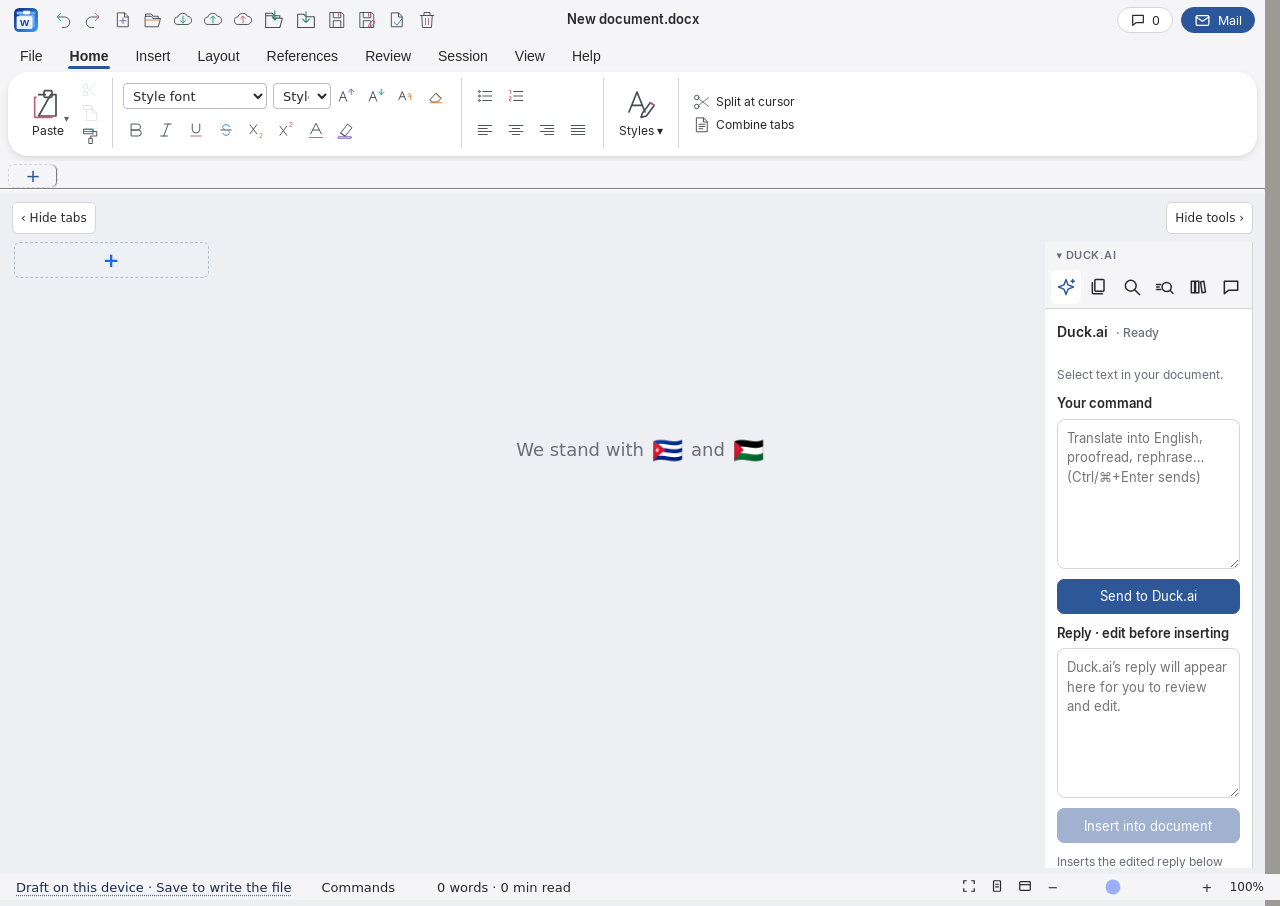
==== commit 8cc6c64a: "Tabbed Word 2026.11.84: Duck.ai reply waits for the Insert button Remove the focus() moved to the In" ====
--- a/index.html
+++ b/index.html
@@ -19,7 +19,7 @@
 <noscript><style>html.tw-starting::before{content:"Enable JavaScript to open TabbedWord."}</style></noscript>
 
 <link rel="stylesheet" href="mobile-ui.css?v=2026.11.67">
-<meta name="application-version" content="2026.11.82"><meta name="referrer" content="strict-origin-when-cross-origin"><meta name="theme-color" content="#0A246A"><meta name="application-name" content="Tabbed Word"><meta name="apple-mobile-web-app-capable" content="yes"><meta name="apple-mobile-web-app-title" content="Tabbed Word"><link rel="manifest" href="./manifest.webmanifest"><link rel="apple-touch-icon" href="./icons/tabbed-word-180.png">
+<meta name="application-version" content="2026.11.84"><meta name="referrer" content="strict-origin-when-cross-origin"><meta name="theme-color" content="#0A246A"><meta name="application-name" content="Tabbed Word"><meta name="apple-mobile-web-app-capable" content="yes"><meta name="apple-mobile-web-app-title" content="Tabbed Word"><link rel="manifest" href="./manifest.webmanifest"><link rel="apple-touch-icon" href="./icons/tabbed-word-180.png">
 <link rel="icon" href="./icons/tabbed-word.svg" type="image/svg+xml">
 <link rel="icon" href="./icons/tabbed-word-32.png" sizes="32x32" type="image/png">
 <link rel="icon" href="./icons/tabbed-word-16.png" sizes="16x16" type="image/png">
@@ -42,7 +42,7 @@
 <header><div><h1>Tabbed Word</h1><small hidden>Local editing · DOCX · ODT · TXT · MD · HTML</small></div><span id="filename">New document.docx</span></header>
 <style id="header-compact-css">header>div>small,header #filename{display:none!important}</style>
 <div id="appstate"><span id="offlinestate">Local editing</span><button id="updateapp" hidden>Update app</button></div><div id="ribbon-tabs" aria-label="Ribbon sections"><span class="selected">Home</span><span>Insert</span><span>Review</span><span>Session</span><span>View</span><span>About</span></div><nav id="toolbar"><select id="newformat" aria-label="New file type"><option value="docx">New DOCX</option><option value="rtf">New RTF</option><option value="odt">New ODT</option><option value="doc">New DOC</option><option value="txt">New TXT</option><option value="md">New Markdown</option><option value="tex">New LaTeX</option><option value="html">New HTML</option></select><button id="new">New</button><button id="open">Open</button><button id="openfolder" hidden title="Open a folder and choose a file (Chrome and Edge on desktop)">Open folder</button><button id="restoreworkspace" type="button" title="Open the sections and tabs of a session file as they were saved">Restore session</button><button class="primary" id="save">Save</button><button id="opendrive" type="button" title="Open a file from Google Drive" aria-label="Open from Google Drive">Open Drive</button><button id="savedrive" type="button" title="Save this document to Google Drive. Needs internet; your device copy is not affected." aria-label="Save to Google Drive"><svg viewBox="0 0 24 24" width="16" height="16" aria-hidden="true" focusable="false" style="vertical-align:-3px;margin-right:4px"><path d="M7 18h10.5a4 4 0 0 0 .6-7.96A6 6 0 0 0 6.6 9.2 4.8 4.8 0 0 0 7 18z" fill="none" stroke="currentColor" stroke-width="1.8" stroke-linejoin="round"/><path d="M12 15.5V10.5m0 0-2.2 2.2M12 10.5l2.2 2.2" fill="none" stroke="currentColor" stroke-width="1.8" stroke-linecap="round" stroke-linejoin="round"/></svg>Drive</button><button id="savegdoc" type="button" hidden title="Save this document as a new Google Doc. The tab stays linked to it and syncs.">Save as Google Doc</button><button id="saveall" type="button" class="icon-btn" aria-label="Save all and close" title="Save all and close: save every tab in this section to a file, then close them">Save all &amp; close</button><button id="exportpdf" type="button" title="Save this document as a PDF. Your browser print dialog opens: choose Save as PDF.">Save as PDF</button><span id="morewrap" class="more-wrap"><button type="button" id="moremenu" aria-haspopup="true" aria-expanded="false" aria-controls="morepanel" title="Save As, Export PDF and Email all">More ▾</button><span id="morepanel" class="more-panel" role="menu" hidden><button type="button" id="saveas" role="menuitem">Save As…</button></span></span><button id="consistency" type="button" title="Check this document for repeated words, spacing, punctuation, Greek final sigma, mixed quote styles and spelling variants. Results appear in the right panel.">Check consistency</button><button id="backupworkspace" type="button" title="Save every open section with its tabs, in their places, to one session file">Save session</button><button id="closesession" type="button" title="Close every section and tab">Close session</button><button id="splitdoc" type="button" title="Split at the cursor. The text after the cursor moves to a new tab after this one.">Split</button><button id="compile" type="button" title="Join everything into one Word file. Sections follow from left to right; their tabs follow from top to bottom. No section or tab headings are added.">Compile</button><button id="discardall" type="button" class="icon-btn" aria-label="Discard all and close" title="Discard all and close: close every tab in this section and delete its draft">Discard all and close</button><button id="mobiletools" aria-expanded="false">Tools ▾</button><button id="newhtml">New HTML</button><span id="sepfmt" class="tb-sep" aria-hidden="true"></span><select id="paragraphstyle" aria-label="Paragraph style"><option value="normal">Text</option><option value="title">Document title</option><option value="heading1">Heading 1</option><option value="heading2">Heading 2</option><option value="heading3">Heading 3</option><option value="quote">Quote · TNR 11 · 0.5 cm</option></select><select id="fontpick" aria-label="Font for the selected paragraphs" title="Font for the selected paragraphs; Style font keeps the paragraph style's own font"><option value="">Style font</option><option value="Times New Roman">Times New Roman</option><option value="Arial">Arial</option><option value="Literata">Literata (reading serif)</option><option value="Source Serif 4">Source Serif 4 (OFL)</option><option value="Source Sans 3">Source Sans 3 (OFL)</option><option value="Inter">Inter (OFL)</option><option value="JetBrains Mono">JetBrains Mono (OFL)</option></select><select id="sizepick" aria-label="Font size for the selected paragraphs" title="Font size for the selected paragraphs; Style size keeps the paragraph style's own size"><option value="">Style size</option><option value="8">8</option><option value="9">9</option><option value="10">10</option><option value="10.5">10.5</option><option value="11">11</option><option value="12">12</option><option value="14">14</option><option value="16">16</option><option value="18">18</option><option value="20">20</option><option value="24">24</option><option value="28">28</option><option value="36">36</option></select><button id="strikebtn" type="button" hidden>Strikethrough</button><button id="subbtn" type="button" hidden>Subscript</button><button id="supbtn" type="button" hidden>Superscript</button><button id="colorbtn" type="button" hidden>Font colour</button><button id="casebtn" type="button" hidden>Change case</button><button id="formatpainter" type="button" hidden>Format painter</button><button id="growfont" type="button" hidden>Grow font</button><button id="shrinkfont" type="button" hidden>Shrink font</button><select id="pagesize" aria-label="Page size"><option value="a4">A4 page</option><option value="letter">Letter page</option></select><button id="boldtext" type="button" aria-pressed="false"><b>Bold</b></button><button id="italictext" type="button" aria-pressed="false"><i>Italic</i></button><button id="underlinetext" type="button" aria-pressed="false" title="Underline the selected text"><u>Underline</u></button><button id="alignjustify" type="button" aria-pressed="false" title="Justify: text reaches both margins">Justify</button><button id="alignleft" type="button" aria-pressed="false" title="Align left">Align left</button><button id="aligncenter" type="button" aria-pressed="false" title="Centre">Centre</button><button id="alignright" type="button" aria-pressed="false" title="Align right">Align right</button><button id="numberlist" aria-pressed="false">1. Numbering</button><button id="bulletlist" aria-pressed="false">• Bullets</button><select id="doclang" aria-label="Document language" title="Language for spelling, Turkish capitals and this document"><option value="el">Ελληνικά</option><option value="en">English</option><option value="tr">Türkçe</option></select><span id="sepfind" class="tb-sep" aria-hidden="true"></span><button id="hltext" type="button" title="Highlight the selected text in yellow">Highlight</button><button id="unhltext" type="button" title="Remove the highlight from the selected text">No highlight</button><button id="findreplace" type="button">Find and replace</button><button id="instable" type="button" title="Insert a table">Table</button><button id="insimage" type="button" title="Insert a JPG or PNG image">Image</button><button id="inshead" type="button" title="Header for every page">Header</button><button id="insfoot" type="button" title="Footer for every page">Footer</button><button id="pagenumbers" type="button" title="Show page numbers at the top or bottom of each page, with a choice of format and alignment">Page numbers</button><button id="insertnote">Footnote</button><button id="insend" type="button" title="Insert an endnote at the cursor">Endnote</button><button id="insremnote" type="button" title="Remove the footnote or endnote mark next to the cursor">Remove note</button><button id="newcomment">New comment</button><button id="commentsbutton">Comments (0)</button><button id="rescomment" type="button" title="Mark the comment at the cursor as resolved">Resolve comment</button><button id="resallcomments" type="button" title="Mark every comment as resolved">Resolve all</button><button id="delallcomments" type="button" title="Delete every comment in the document">Delete all comments</button><button id="devicesave" hidden>Files / Share</button><input id="workspacefile" type="file" accept=".json,application/json" hidden><button id="moveleft" title="Alt + Shift + ←">← Tab</button><button id="moveright" title="Alt + Shift + →">Tab →</button><input type="file" id="file" accept=".docx,.doc,.odt,.rtf,.txt,.md,.markdown,.tex,.ltx,.latex,.html,.htm" multiple hidden><button id="sidebyside" type="button" aria-pressed="false" title="Show two documents side by side. The right one is read only; click it to edit there.">Side by side</button><button id="swapsides" type="button" title="Put the right document on the left and the left one on the right">Tab left and right</button><button id="focusview" type="button" aria-pressed="false" title="Hide the ribbon and side panels. Press Esc to leave.">Focus</button><button id="fullscreenview" type="button" aria-pressed="false" title="Full screen. Press Esc to return.">Full screen</button><button id="paragraphview" type="button" aria-pressed="false" title="Paragraph view: the paragraph at the cursor is shown on a sky-blue band. Press again to turn it off.">Paragraph</button><select id="zoomsel" aria-label="Document zoom" title="Zoom the document"><option value="100">Zoom 100%</option><option value="120">Zoom 120%</option><option value="140">Zoom 140%</option><option value="160">Zoom 160%</option><option value="180">Zoom 180%</option><option value="200">Zoom 200%</option></select><select id="readfont" aria-label="Screen font" title="Screen font. Word layout uses the document's own fonts, as in print and Word. Exported files keep their own font."><option value="word">Word layout (document fonts)</option><option value="literata">Reading font: Literata</option><option value="arial">Arial</option><option value="sans">System sans-serif</option></select><select id="readsize" aria-label="Reading size" title="Text size on screen only. Exported files keep their own size."><option value="100">Text 100%</option><option value="115">Text 115%</option><option value="130">Text 130%</option><option value="150">Text 150%</option></select><button id="viewa4" type="button" aria-pressed="false" title="A4 page size, paged view">A4 Page</button><button id="viewletter" type="button" aria-pressed="false" title="Letter page size, paged view">Letter</button><button id="viewlandscape" type="button" aria-pressed="false" title="Landscape: turn the page sideways. Saved with this document. Press again for portrait.">Landscape</button><button id="viewcontinuous" type="button" aria-pressed="false" title="Continuous text, no pages">Continuous Text</button><button id="zoom100" type="button" aria-pressed="true" title="Show the document at 100%">100%</button><button id="zoom120" type="button" aria-pressed="false" title="Show the document at 120%">120%</button><button id="zoom140" type="button" aria-pressed="false" title="Show the document at 140%">140%</button><button id="zoom160" type="button" aria-pressed="false" title="Show the document at 160%">160%</button><button id="zoom180" type="button" aria-pressed="false" title="Show the document at 180%">180%</button><button id="zoom200" type="button" aria-pressed="false" title="Show the document at 200%">200%</button><button type="button" class="tw-ico" id="aboutshortcuts" title="Keyboard shortcuts" aria-label="Keyboard shortcuts"><svg viewBox="0 0 24 24" aria-hidden="true" focusable="false" fill="none" stroke="currentColor" stroke-width="1.8" stroke-linecap="round" stroke-linejoin="round"><rect x="2.5" y="6" width="19" height="12" rx="2"/><path d="M6 10h.01M10 10h.01M14 10h.01M18 10h.01M7 14h10"/></svg></button><button type="button" class="tw-ico" id="aboutbackups" title="Backups and drafts" aria-label="Backups and drafts"><svg viewBox="0 0 24 24" aria-hidden="true" focusable="false" fill="none" stroke="currentColor" stroke-width="1.8" stroke-linecap="round" stroke-linejoin="round"><rect x="3" y="4" width="18" height="5" rx="1"/><path d="M5 9v11h14V9"/><path d="M10 13h4"/></svg></button><button type="button" class="tw-ico" id="aboutinfo" title="About Tabbed Word" aria-label="About Tabbed Word"><svg viewBox="0 0 24 24" aria-hidden="true" focusable="false" fill="none" stroke="currentColor" stroke-width="1.8" stroke-linecap="round" stroke-linejoin="round"><circle cx="12" cy="12" r="9"/><path d="M12 11v5"/><path d="M12 7.5h.01"/></svg></button></nav>
-<main><section id="sectionrail" aria-label="Sections and tabs"><div id="tabs" class="tabs" role="tablist" aria-label="Open documents"></div></section><section class="paper" id="paper"><div id="docxtools" class="docx-tools"><button id="pageview">Continuous text</button><span id="pagecount"></span><span id="selectioninfo">Shift + click to select a range of paragraphs</span><span id="pagesizeinfo">A4 · on-screen pagination is approximate</span></div><div id="docpages"></div><section id="notespanel" hidden aria-label="Footnotes"><h2>Footnotes</h2><p id="noteshelp">In DOCX/ODT, footnotes appear at the bottom of their page. Here you edit all notes in one list. Click the number to go to the reference.</p><div id="noteslist"></div></section><p id="sourcehint" hidden></p><div id="htmltools" class="html-tools" hidden><button id="codeview">Code</button><button id="splitview">Code + preview</button><button id="previewview">Preview</button><button id="refreshpreview">Refresh</button><label id="scriptchoice"><input id="runscripts" type="checkbox">Run JavaScript</label></div><label for="title" hidden>Title</label><input id="title" placeholder="Document title" aria-label="Document title"><label for="body" hidden>Text</label><textarea id="body" placeholder="Type or paste your text…" aria-label="Document text" spellcheck="true"></textarea><iframe id="preview" title="HTML preview" sandbox="" referrerpolicy="no-referrer" hidden></iframe></section><textarea id="pagemeter" class="page-measure" tabindex="-1" aria-hidden="true"></textarea><aside><aside id="folderpanel" aria-label="Folder files" hidden><div class="fp-head"><strong id="fpname">Folder</strong><button type="button" id="fpcollapse" title="Hide the folder panel" aria-label="Hide the folder panel" aria-expanded="true">Hide ‹</button></div><div class="fp-body"><p class="fp-note" id="fpnote"></p><div><button type="button" id="fpchoose">Choose folder</button><button type="button" id="fpallow" hidden>Allow access</button><button type="button" id="fprefresh" hidden>Refresh</button></div><label class="fp-sort" hidden>Sort <select id="fpsort"><option value="name">Name, A–Z</option><option value="newest">Newest first</option><option value="oldest">Oldest first</option></select></label><ul id="fplist"></ul></div><button type="button" id="fpexpand" class="fp-expand" title="Show the folder panel" aria-label="Show the folder panel">Folders ›</button></aside><section id="commentspanel" hidden aria-label="TabZot and Comments"><h2>TabZot and Comments</h2><div class="tz-tabs" role="tablist"><button type="button" id="tz-tab-lib" role="tab" class="on" aria-selected="true">TabZot</button><button type="button" id="tz-tab-com" role="tab" aria-selected="false">Comments</button></div><div id="tz-lib" class="tz-pane"><label>Library<select id="tz-lib-sel" aria-label="Library"></select></label><div class="tz-row2"><button type="button" id="tz-newlib">New library</button><button type="button" id="tz-dellib">Delete library</button></div><div class="tz-row2"><button type="button" id="tz-import" disabled>Import…</button><select id="tz-exp-fmt" aria-label="Export format"><option value="ris" selected>RIS</option><option value="bib">BibTeX</option></select><button type="button" id="tz-export">Export</button></div><input type="file" id="tz-file" accept=".ris,.bib,.txt,.json" multiple hidden><label>Citation style<select id="tz-style" aria-label="Citation style"><option value="apa">APA 7th</option><option value="chicago">Chicago author-date</option><option value="chicago-note">Chicago footnotes</option><option value="temp-note">Footnotes for Zotero RTF Scan</option><option value="temp">In-text for Zotero RTF Scan</option></select></label><label style="margin-top:8px"><input type="search" id="tz-search" placeholder="Search author, year or title" aria-label="Search references"></label><div class="tz-row2 tz-fields"><label>Page<input type="text" id="tz-page" placeholder="45-47" aria-label="Page or pages"></label><label>Prefix<input type="text" id="tz-pre" placeholder="see" aria-label="Prefix"></label><label>Suffix<input type="text" id="tz-suf" placeholder="ch. 3" aria-label="Suffix"></label></div><p class="tz-hint">Page, prefix and suffix apply to the next citation you click, then clear.</p><p id="tz-count" class="tz-count"></p><div id="tz-list" class="tz-list"></div><p id="tz-note" class="tz-note" role="status"></p><div class="tz-row2"><button type="button" id="tz-bib" class="primary">Insert reference list</button></div></div><div id="tz-com" class="tz-pane" hidden><div id="commentslist"></div></div></section><h2>COUNT</h2><div id="stats">0 words</div><div id="chars">0 characters</div><label class="countnotes"><input id="countnotes" type="checkbox" checked> Include footnotes in word count</label><hr><div id="docxhelp"><h2>EXPORT FORMAT</h2>Times New Roman · 12 pt<br>Line spacing 1.5 · justified<br>Bold title<br><span id="pagesizehelp">A4 · 21.00 × 29.70 cm</span><br>Top/bottom: 2.54 cm<br>Left/right: 3.175 cm<br>After paragraph: 10 pt<p id="odtinfo" hidden>ODT: text, headings, simple lists, comments and footnotes are supported. Replies appear as separate comments in other editors. Tables, images, headers and complex layout are not supported.</p></div><div id="htmlhelp" hidden><h2>HTML</h2>The source code opens first. Save keeps the HTML as a UTF-8 file.<p>The preview supports embedded CSS and data images. Files from neighbouring folders and external libraries are not loaded. JavaScript is optional. Features such as localStorage are not available in the preview.</p></div><hr><h2 class="tw-nospell">WRITING</h2><div id="autocapbox" class="tw-nospell"><label><input id="autocapon" type="checkbox" checked><span>Capitalise the first letter of each sentence</span></label></div><h2 class="tw-nospell">SPELLING</h2><div id="spellbox" class="tw-nospell"><label><input id="spellon" type="checkbox"><span>Check spelling in English, Greek and Turkish</span></label><select id="spellmode" hidden aria-label="Spelling language on phones"><option value="auto">Language: auto</option><option value="en">Greek and English</option><option value="tr">Turkish</option></select><span id="spellstate" role="status" aria-live="polite">Off</span><ul id="spelllist" aria-label="Possible misspellings"></ul><section id="consistpanel" hidden aria-label="Consistency findings"><h2>CONSISTENCY</h2><p id="consiststate" role="status" aria-live="polite"></p><ul id="consistlist" aria-label="Consistency findings"></ul></section></div><hr><h2>SHORTCUTS</h2><p>Ctrl (Windows) or ⌘ (Mac) with:<br>B Bold · I Italic · U Underline · F Find · S Save<br>Ctrl+Alt (Windows) or ⌘⌥ (Mac) with:<br>O Open · N New document · G New section<br>S Save · A Save As · W Close document<br>B Previous tab · F Next tab<br>Ctrl+Alt+Shift (Windows) or ⌘⌥⇧ (Mac) with:<br>S Save session · R Restore session · C Close session<br>P Compile · X Save all and close this section</p><span id="autosave" role="status" aria-live="polite">Automatic draft saving is on</span><span id="status" role="status" aria-live="polite">Ready</span><details class="aside-help"><summary>On your computer: files, backups and drafts</summary><p>No document is uploaded. In DOCX, pasting keeps the text and applies the template format.</p><p>In DOCX, each line break in the body creates a Word paragraph.</p><p id="mode"></p><p>Tabs come back in the same browser with the same app file. Save stores the DOCX or HTML separately. Clearing browser data deletes the drafts.</p><p>Open folder works only in Chromium browsers (Chrome and Edge) on desktop. In other browsers it is hidden and Open still works.</p></details></aside></main><footer><p id="tw-info-version"><strong>Version 2026.11.82</strong></p>For text documents. Tables and JPG/PNG images are supported. Other complex elements are not.<p class="whatsnew"><strong>New in 2026.11.82</strong></p><ul><li>Duck.ai helper: works while the task tab stays in the background; the reply box receives only Duck.ai’s answer, with correct spacing and paragraphs; the task tab closes the moment the reply arrives. Command and reply boxes share the same height, each Send clears the previous reply, and Ctrl/⌘+Enter sends. Requires DuckBridge 1.5.0 (chrome-duck-bridge folder): remove older bridges, Load unpacked, reload TabbedWord.</li></ul><p class="whatsnew"><strong>New in 2026.11.80</strong></p><ul><li>Info now displays the current build prominently, with an updated release history.</li></ul><p class="whatsnew"><strong>New in 2026.11.67</strong></p><ul><li>Mobile: full-height writing page and keyboard-aware scrolling.</li><li>Mobile Documents &amp; sections menu: save and upload, ZIP copies, split/combine, sections and sessions.</li><li>Mobile font, size and style selectors. Desktop editor unchanged.</li></ul><p class="whatsnew"><strong>New in 2026.11.63</strong></p><ul><li>Detailed ribbon pictograms with dark outlines and selective colour accents, following the supplied references.</li><li>Layout has illustrated page and orientation controls plus Indent &amp; spacing. View groups workspace tools and side-by-side controls.</li></ul><p class="whatsnew"><strong>New in 2026.11.59</strong></p><ul><li>New illustrated Reading font and Text size icons in View. Click either icon to choose from its selector; existing reading preferences are preserved.</li></ul><p class="whatsnew"><strong>New in 2026.11.58</strong></p><ul><li>Removed the redundant page-size dropdown from Layout. A4, Letter and Landscape commands remain available.</li><li>Info displays the current application version in its heading.</li></ul><p class="whatsnew"><strong>New in 2026.11.57</strong></p><ul><li>Ribbon is 39% shorter across every section. Smaller tabs, icons, font controls and group spacing match the reference proportions while retaining the rounded edges and soft shadow.</li></ul><p class="whatsnew"><strong>New in 2026.11.56</strong></p><ul><li>Screenshot-inspired ribbon across all sections: rounded white command surface, soft shadow, blue active-tab underline, larger icons and two-row formatting controls.</li><li>Styles open from a compact ribbon menu.</li></ul><p class="whatsnew"><strong>New in 2026.11.55</strong></p><ul><li>Google open-source fonts (OFL) are built in and listed in the font picker.</li><li>The Clipboard group has a Paste options menu, and Cut and Copy are greyed out when nothing is selected.</li></ul><p class="whatsnew"><strong>New in 2026.11.53</strong></p><ul><li>Save all to Google Drive saves every open tab and closes each one after it uploads. Tabs that fail to upload stay open.</li></ul><p class="whatsnew"><strong>New in 2026.11.52</strong></p><ul><li>Drive messages (saving, saved, or not saved) appear as a toast at the bottom of the window, so they show even when the side panel is hidden.</li></ul><p class="whatsnew"><strong>New in 2026.11.51</strong></p><ul><li>Clipboard group as in Word: Paste large, with Cut, Copy and Format painter beside it.</li><li>Format painter copies character formatting and the paragraph style, font and size to the next text you select. Esc cancels.</li><li>Documents group: Split at cursor and Combine tabs stacked.</li><li>Select all moved to its own Editing group.</li></ul><p class="whatsnew"><strong>New in 2026.11.50</strong></p><ul><li>Save all to Google Drive sits right after Save to Google Drive, and is no longer greyed out.</li><li>The Font and Size boxes show the paragraph's default values; the first entry in each list still means the style default.</li><li>Font group in two rows: Grow font, Shrink font and Change case, then Strikethrough, Subscript, Superscript, Font colour and Highlight.</li><li>Strikethrough, subscript, superscript and font colour are kept in DOCX and HTML export.</li></ul><p class="whatsnew"><strong>New in 2026.11.46</strong></p><ul><li>Two green Open / Save Organizer icons in the upper toolbar, after Save to Google Drive.</li><li>Open / Save Organizer entries before Google Drive in the File menu.</li><li>Open an Organizer file by folder or day and save edits back to the same item.</li><li>Click the Word icon for the Tabbed Apps launcher.</li></ul><p class="whatsnew"><strong>New in 2026.11.26</h3><ul><li>The tab list keeps its place when the page scrolls.</li><li>Clicking in the document no longer moves the page. The page follows the caret only while you type.</li><li>Renaming a section or a tab keeps the page where it is, and keeps the latest text.</li><li>Session is its own ribbon tab: Save session, Restore session, Close session and Compile.</li><li>Paragraphs split across pages in paged view, so there are no gaps at the page breaks.</li><li>The side panels stay pinned while you scroll, and the tab list has its own scrollbar.</li><li>Shortcuts are letters: Ctrl/⌘ + Alt for documents, Ctrl/⌘ + Alt + Shift for sessions (see Shortcuts).</li></ul><p class="credit">Made by The Last Byzantine, MMXXVI. Sharing is love!</p><p class="credit">Interface layout and ribbon structure follow WordCraft (storytold/wordcraft, MIT or Apache-2.0). Fonts: Source Serif 4, Source Sans 3, Inter and JetBrains Mono (SIL Open Font License 1.1); Literata (SIL Open Font License 1.1). Licence notices are in third-party-licenses.txt.</p><p class="contact">For any bug or suggestion, please contact me at <a href="mailto:thelastbyzantine@proton.me">thelastbyzantine@proton.me</a>.</p><p class="contact">Source code and updates: <a href="https://github.com/The-Last-Byzantine/tabbed-word" target="_blank" rel="noopener">github.com/The-Last-Byzantine/tabbed-word</a></p><details id="mobilehelp"><summary>Backups and drafts</summary><p>Open chooses a DOCX, ODT, TXT, Markdown or HTML file. Save downloads a file and does not replace the original automatically. “Files / Share” offers more save options.</p><p>Named versions (File › Versions) are kept in this browser only and are not included in the JSON backup.</p><p>Drafts stay on this device and in this installation. Importing drafts adds documents from another installation without removing the ones that are open.</p><p>The JSON backup contains your text and comments and is not encrypted. Keep it somewhere safe. Also keep your regular DOCX files, because browser data may be cleared. The app does not sync between devices automatically.</p><p>On touch screens, move the active tab with the ← Tab / Tab → buttons. To format, select the paragraph and choose the style under Tools.</p></details></footer>
+<main><section id="sectionrail" aria-label="Sections and tabs"><div id="tabs" class="tabs" role="tablist" aria-label="Open documents"></div></section><section class="paper" id="paper"><div id="docxtools" class="docx-tools"><button id="pageview">Continuous text</button><span id="pagecount"></span><span id="selectioninfo">Shift + click to select a range of paragraphs</span><span id="pagesizeinfo">A4 · on-screen pagination is approximate</span></div><div id="docpages"></div><section id="notespanel" hidden aria-label="Footnotes"><h2>Footnotes</h2><p id="noteshelp">In DOCX/ODT, footnotes appear at the bottom of their page. Here you edit all notes in one list. Click the number to go to the reference.</p><div id="noteslist"></div></section><p id="sourcehint" hidden></p><div id="htmltools" class="html-tools" hidden><button id="codeview">Code</button><button id="splitview">Code + preview</button><button id="previewview">Preview</button><button id="refreshpreview">Refresh</button><label id="scriptchoice"><input id="runscripts" type="checkbox">Run JavaScript</label></div><label for="title" hidden>Title</label><input id="title" placeholder="Document title" aria-label="Document title"><label for="body" hidden>Text</label><textarea id="body" placeholder="Type or paste your text…" aria-label="Document text" spellcheck="true"></textarea><iframe id="preview" title="HTML preview" sandbox="" referrerpolicy="no-referrer" hidden></iframe></section><textarea id="pagemeter" class="page-measure" tabindex="-1" aria-hidden="true"></textarea><aside><aside id="folderpanel" aria-label="Folder files" hidden><div class="fp-head"><strong id="fpname">Folder</strong><button type="button" id="fpcollapse" title="Hide the folder panel" aria-label="Hide the folder panel" aria-expanded="true">Hide ‹</button></div><div class="fp-body"><p class="fp-note" id="fpnote"></p><div><button type="button" id="fpchoose">Choose folder</button><button type="button" id="fpallow" hidden>Allow access</button><button type="button" id="fprefresh" hidden>Refresh</button></div><label class="fp-sort" hidden>Sort <select id="fpsort"><option value="name">Name, A–Z</option><option value="newest">Newest first</option><option value="oldest">Oldest first</option></select></label><ul id="fplist"></ul></div><button type="button" id="fpexpand" class="fp-expand" title="Show the folder panel" aria-label="Show the folder panel">Folders ›</button></aside><section id="commentspanel" hidden aria-label="TabZot and Comments"><h2>TabZot and Comments</h2><div class="tz-tabs" role="tablist"><button type="button" id="tz-tab-lib" role="tab" class="on" aria-selected="true">TabZot</button><button type="button" id="tz-tab-com" role="tab" aria-selected="false">Comments</button></div><div id="tz-lib" class="tz-pane"><label>Library<select id="tz-lib-sel" aria-label="Library"></select></label><div class="tz-row2"><button type="button" id="tz-newlib">New library</button><button type="button" id="tz-dellib">Delete library</button></div><div class="tz-row2"><button type="button" id="tz-import" disabled>Import…</button><select id="tz-exp-fmt" aria-label="Export format"><option value="ris" selected>RIS</option><option value="bib">BibTeX</option></select><button type="button" id="tz-export">Export</button></div><input type="file" id="tz-file" accept=".ris,.bib,.txt,.json" multiple hidden><label>Citation style<select id="tz-style" aria-label="Citation style"><option value="apa">APA 7th</option><option value="chicago">Chicago author-date</option><option value="chicago-note">Chicago footnotes</option><option value="temp-note">Footnotes for Zotero RTF Scan</option><option value="temp">In-text for Zotero RTF Scan</option></select></label><label style="margin-top:8px"><input type="search" id="tz-search" placeholder="Search author, year or title" aria-label="Search references"></label><div class="tz-row2 tz-fields"><label>Page<input type="text" id="tz-page" placeholder="45-47" aria-label="Page or pages"></label><label>Prefix<input type="text" id="tz-pre" placeholder="see" aria-label="Prefix"></label><label>Suffix<input type="text" id="tz-suf" placeholder="ch. 3" aria-label="Suffix"></label></div><p class="tz-hint">Page, prefix and suffix apply to the next citation you click, then clear.</p><p id="tz-count" class="tz-count"></p><div id="tz-list" class="tz-list"></div><p id="tz-note" class="tz-note" role="status"></p><div class="tz-row2"><button type="button" id="tz-bib" class="primary">Insert reference list</button></div></div><div id="tz-com" class="tz-pane" hidden><div id="commentslist"></div></div></section><h2>COUNT</h2><div id="stats">0 words</div><div id="chars">0 characters</div><label class="countnotes"><input id="countnotes" type="checkbox" checked> Include footnotes in word count</label><hr><div id="docxhelp"><h2>EXPORT FORMAT</h2>Times New Roman · 12 pt<br>Line spacing 1.5 · justified<br>Bold title<br><span id="pagesizehelp">A4 · 21.00 × 29.70 cm</span><br>Top/bottom: 2.54 cm<br>Left/right: 3.175 cm<br>After paragraph: 10 pt<p id="odtinfo" hidden>ODT: text, headings, simple lists, comments and footnotes are supported. Replies appear as separate comments in other editors. Tables, images, headers and complex layout are not supported.</p></div><div id="htmlhelp" hidden><h2>HTML</h2>The source code opens first. Save keeps the HTML as a UTF-8 file.<p>The preview supports embedded CSS and data images. Files from neighbouring folders and external libraries are not loaded. JavaScript is optional. Features such as localStorage are not available in the preview.</p></div><hr><h2 class="tw-nospell">WRITING</h2><div id="autocapbox" class="tw-nospell"><label><input id="autocapon" type="checkbox" checked><span>Capitalise the first letter of each sentence</span></label></div><h2 class="tw-nospell">SPELLING</h2><div id="spellbox" class="tw-nospell"><label><input id="spellon" type="checkbox"><span>Check spelling in English, Greek and Turkish</span></label><select id="spellmode" hidden aria-label="Spelling language on phones"><option value="auto">Language: auto</option><option value="en">Greek and English</option><option value="tr">Turkish</option></select><span id="spellstate" role="status" aria-live="polite">Off</span><ul id="spelllist" aria-label="Possible misspellings"></ul><section id="consistpanel" hidden aria-label="Consistency findings"><h2>CONSISTENCY</h2><p id="consiststate" role="status" aria-live="polite"></p><ul id="consistlist" aria-label="Consistency findings"></ul></section></div><hr><h2>SHORTCUTS</h2><p>Ctrl (Windows) or ⌘ (Mac) with:<br>B Bold · I Italic · U Underline · F Find · S Save<br>Ctrl+Alt (Windows) or ⌘⌥ (Mac) with:<br>O Open · N New document · G New section<br>S Save · A Save As · W Close document<br>B Previous tab · F Next tab<br>Ctrl+Alt+Shift (Windows) or ⌘⌥⇧ (Mac) with:<br>S Save session · R Restore session · C Close session<br>P Compile · X Save all and close this section</p><span id="autosave" role="status" aria-live="polite">Automatic draft saving is on</span><span id="status" role="status" aria-live="polite">Ready</span><details class="aside-help"><summary>On your computer: files, backups and drafts</summary><p>No document is uploaded. In DOCX, pasting keeps the text and applies the template format.</p><p>In DOCX, each line break in the body creates a Word paragraph.</p><p id="mode"></p><p>Tabs come back in the same browser with the same app file. Save stores the DOCX or HTML separately. Clearing browser data deletes the drafts.</p><p>Open folder works only in Chromium browsers (Chrome and Edge) on desktop. In other browsers it is hidden and Open still works.</p></details></aside></main><footer><p id="tw-info-version"><strong>Version 2026.11.84</strong></p>For text documents. Tables and JPG/PNG images are supported. Other complex elements are not.<p class="whatsnew"><strong>New in 2026.11.84</strong></p><ul><li>Duck.ai helper: the reply no longer inserts itself; it waits for the Insert button.</li></ul><p class="whatsnew"><strong>New in 2026.11.83</strong></p><ul><li>Duck.ai helper: Insert into document works again after edits to the document. The reply goes below the original selection when that text is still found, otherwise at the cursor; Track changes must be off.</li></ul><p class="whatsnew"><strong>New in 2026.11.82</strong></p><ul><li>Duck.ai helper: works while the task tab stays in the background; the reply box receives only Duck.ai’s answer, with correct spacing and paragraphs; the task tab closes the moment the reply arrives. Command and reply boxes share the same height, each Send clears the previous reply, and Ctrl/⌘+Enter sends. Requires DuckBridge 1.5.0 (chrome-duck-bridge folder): remove older bridges, Load unpacked, reload TabbedWord.</li></ul><p class="whatsnew"><strong>New in 2026.11.80</strong></p><ul><li>Info now displays the current build prominently, with an updated release history.</li></ul><p class="whatsnew"><strong>New in 2026.11.67</strong></p><ul><li>Mobile: full-height writing page and keyboard-aware scrolling.</li><li>Mobile Documents &amp; sections menu: save and upload, ZIP copies, split/combine, sections and sessions.</li><li>Mobile font, size and style selectors. Desktop editor unchanged.</li></ul><p class="whatsnew"><strong>New in 2026.11.63</strong></p><ul><li>Detailed ribbon pictograms with dark outlines and selective colour accents, following the supplied references.</li><li>Layout has illustrated page and orientation controls plus Indent &amp; spacing. View groups workspace tools and side-by-side controls.</li></ul><p class="whatsnew"><strong>New in 2026.11.59</strong></p><ul><li>New illustrated Reading font and Text size icons in View. Click either icon to choose from its selector; existing reading preferences are preserved.</li></ul><p class="whatsnew"><strong>New in 2026.11.58</strong></p><ul><li>Removed the redundant page-size dropdown from Layout. A4, Letter and Landscape commands remain available.</li><li>Info displays the current application version in its heading.</li></ul><p class="whatsnew"><strong>New in 2026.11.57</strong></p><ul><li>Ribbon is 39% shorter across every section. Smaller tabs, icons, font controls and group spacing match the reference proportions while retaining the rounded edges and soft shadow.</li></ul><p class="whatsnew"><strong>New in 2026.11.56</strong></p><ul><li>Screenshot-inspired ribbon across all sections: rounded white command surface, soft shadow, blue active-tab underline, larger icons and two-row formatting controls.</li><li>Styles open from a compact ribbon menu.</li></ul><p class="whatsnew"><strong>New in 2026.11.55</strong></p><ul><li>Google open-source fonts (OFL) are built in and listed in the font picker.</li><li>The Clipboard group has a Paste options menu, and Cut and Copy are greyed out when nothing is selected.</li></ul><p class="whatsnew"><strong>New in 2026.11.53</strong></p><ul><li>Save all to Google Drive saves every open tab and closes each one after it uploads. Tabs that fail to upload stay open.</li></ul><p class="whatsnew"><strong>New in 2026.11.52</strong></p><ul><li>Drive messages (saving, saved, or not saved) appear as a toast at the bottom of the window, so they show even when the side panel is hidden.</li></ul><p class="whatsnew"><strong>New in 2026.11.51</strong></p><ul><li>Clipboard group as in Word: Paste large, with Cut, Copy and Format painter beside it.</li><li>Format painter copies character formatting and the paragraph style, font and size to the next text you select. Esc cancels.</li><li>Documents group: Split at cursor and Combine tabs stacked.</li><li>Select all moved to its own Editing group.</li></ul><p class="whatsnew"><strong>New in 2026.11.50</strong></p><ul><li>Save all to Google Drive sits right after Save to Google Drive, and is no longer greyed out.</li><li>The Font and Size boxes show the paragraph's default values; the first entry in each list still means the style default.</li><li>Font group in two rows: Grow font, Shrink font and Change case, then Strikethrough, Subscript, Superscript, Font colour and Highlight.</li><li>Strikethrough, subscript, superscript and font colour are kept in DOCX and HTML export.</li></ul><p class="whatsnew"><strong>New in 2026.11.46</strong></p><ul><li>Two green Open / Save Organizer icons in the upper toolbar, after Save to Google Drive.</li><li>Open / Save Organizer entries before Google Drive in the File menu.</li><li>Open an Organizer file by folder or day and save edits back to the same item.</li><li>Click the Word icon for the Tabbed Apps launcher.</li></ul><p class="whatsnew"><strong>New in 2026.11.26</h3><ul><li>The tab list keeps its place when the page scrolls.</li><li>Clicking in the document no longer moves the page. The page follows the caret only while you type.</li><li>Renaming a section or a tab keeps the page where it is, and keeps the latest text.</li><li>Session is its own ribbon tab: Save session, Restore session, Close session and Compile.</li><li>Paragraphs split across pages in paged view, so there are no gaps at the page breaks.</li><li>The side panels stay pinned while you scroll, and the tab list has its own scrollbar.</li><li>Shortcuts are letters: Ctrl/⌘ + Alt for documents, Ctrl/⌘ + Alt + Shift for sessions (see Shortcuts).</li></ul><p class="credit">Made by The Last Byzantine, MMXXVI. Sharing is love!</p><p class="credit">Interface layout and ribbon structure follow WordCraft (storytold/wordcraft, MIT or Apache-2.0). Fonts: Source Serif 4, Source Sans 3, Inter and JetBrains Mono (SIL Open Font License 1.1); Literata (SIL Open Font License 1.1). Licence notices are in third-party-licenses.txt.</p><p class="contact">For any bug or suggestion, please contact me at <a href="mailto:thelastbyzantine@proton.me">thelastbyzantine@proton.me</a>.</p><p class="contact">Source code and updates: <a href="https://github.com/The-Last-Byzantine/tabbed-word" target="_blank" rel="noopener">github.com/The-Last-Byzantine/tabbed-word</a></p><details id="mobilehelp"><summary>Backups and drafts</summary><p>Open chooses a DOCX, ODT, TXT, Markdown or HTML file. Save downloads a file and does not replace the original automatically. “Files / Share” offers more save options.</p><p>Named versions (File › Versions) are kept in this browser only and are not included in the JSON backup.</p><p>Drafts stay on this device and in this installation. Importing drafts adds documents from another installation without removing the ones that are open.</p><p>The JSON backup contains your text and comments and is not encrypted. Keep it somewhere safe. Also keep your regular DOCX files, because browser data may be cleared. The app does not sync between devices automatically.</p><p>On touch screens, move the active tab with the ← Tab / Tab → buttons. To format, select the paragraph and choose the style under Tools.</p></details></footer>
 <dialog id="naming"><form method="dialog"><b>Save copy</b><input id="newname" aria-label="File name" required><button value="cancel" formnovalidate>Cancel</button> <button value="save" class="primary">Save</button></form></dialog>
 <dialog id="notedialog" class="footnote-dialog"><form method="dialog"><h2 id="notedialogtitle">New footnote</h2><p>Type the footnote text.</p><textarea id="notetext" aria-label="Footnote text" required></textarea><button value="cancel" formnovalidate>Cancel</button> <button class="primary" value="save">Insert / Save</button></form></dialog><dialog id="commentdialog" class="footnote-dialog"><form method="dialog"><h2 id="commentdialogtitle">Comment</h2><label for="commentauthor">Commenter name</label><input id="commentauthor" required><textarea id="commenttext" aria-label="Comment or reply text" required></textarea><button value="cancel" formnovalidate>Cancel</button><button class="primary" value="save">Save</button></form></dialog><dialog id="devicesavedialog" class="devicesave-dialog"><h2>Save to device</h2><small id="devicesavename"></small><p>Tap “Open menu” and choose “Save to Files” if it appears. You can also download the file directly.</p><button id="shareprepared" class="primary">Open menu</button><button id="downloadprepared">Download file</button><form method="dialog"><button value="cancel">Close</button></form></dialog><script id="para-spacing-v2026122-js">
 /* 2026.11.22: paragraph indents and line spacing. Each paragraph may carry pf = {l, f, b, a, ln}:
@@ -7971,7 +7971,7 @@
 function status(s){
   var e=document.getElementById('status');if(e)e.textContent=s;
   var m=document.getElementById('sb-msg');
-  /* 2026.11.82: file state has its own item in the bottom bar, so it is not repeated as a message */
+  /* 2026.11.84: file state has its own item in the bottom bar, so it is not repeated as a message */
   var quiet=/^(Changes not saved to a file|Draft|Saved to file|Changes not saved to the file)/.test(s||'');
   if(m){m.textContent=quiet?'':s;m.title=quiet?'':s}
 }
@@ -7984,7 +7984,7 @@
 </script>
 
 <style id="flat-statusbar-drive-v2026114">
-/* 2026.11.82: flat bottom status bar and flat Drive open list (no boxes) */
+/* 2026.11.84: flat bottom status bar and flat Drive open list (no boxes) */
 html body #statusbar,html body #statusbar *{border:0!important;border-width:0!important;border-style:none!important;box-shadow:none!important;border-radius:0!important;outline:none!important;-webkit-appearance:none!important;appearance:none!important}
 html body #statusbar *{background:transparent!important;background-image:none!important}
 html body #statusbar .sb-btn,html body #statusbar #sb-msg{border:0!important;border-width:0!important;border-style:none!important;border-image:none!important;background:transparent!important}
@@ -9906,7 +9906,7 @@
 </style>
 
 <script id="tw68-insert-settings-js">
-/* 2026.11.82: Insert > Page break and Table of contents; File > New from template; View > Settings
+/* 2026.11.84: Insert > Page break and Table of contents; File > New from template; View > Settings
    (theme and read aloud). Settings and theme are kept per browser. */
 (function () {
   'use strict';
@@ -10073,7 +10073,7 @@
 </style>
 
 <script id="tw69-versions-js">
-/* 2026.11.82: named versions (File > Save version, Versions…) kept in this browser's IndexedDB */
+/* 2026.11.84: named versions (File > Save version, Versions…) kept in this browser's IndexedDB */
 (function () {
   'use strict';
   var VDB = 'tabbedword-versions';
@@ -10199,14 +10199,14 @@
 </script>
 
 <style id="tw71-css">
-/* 2026.11.82: the bottom bar shows its items as plain text, without the bevelled boxes of the classic skin. */
+/* 2026.11.84: the bottom bar shows its items as plain text, without the bevelled boxes of the classic skin. */
 #statusbar .sb-btn,#statusbar #sb-msg{border:0!important;box-shadow:none!important;background:transparent!important;border-radius:0!important;padding-left:0!important;padding-right:0!important;margin:0!important}
 #statusbar .sb-btn:hover{text-decoration:underline}
 #statusbar .sb-btn:focus-visible{outline:1px dotted currentColor;outline-offset:2px}
 </style>
 
 <style id="tw72-dark-css">
-/* 2026.11.82: dark theme for the toolbar, menu bar, ribbon tabs and document tabs. The classic skin sets these in black. */
+/* 2026.11.84: dark theme for the toolbar, menu bar, ribbon tabs and document tabs. The classic skin sets these in black. */
 html[data-theme="dark"] body button:not(.tw-cancel):not(.tw-close):not(.tw-tpl):not(.tw-vrow button){color:#e3e9f1!important}
 html[data-theme="dark"] body button svg,html[data-theme="dark"] body button svg *{stroke:#e3e9f1!important;color:#e3e9f1!important}
 html[data-theme="dark"] body button:disabled,html[data-theme="dark"] body button:disabled svg{color:#6f7f93!important;stroke:#6f7f93!important}
@@ -12546,12 +12546,12 @@
 #docpages .tw-solidarity [role="img"]{font-size:25px;line-height:1.4;font-family:"Apple Color Emoji","Segoe UI Emoji","Noto Color Emoji",sans-serif}
 </style>
 
-<link rel="stylesheet" href="academic-humanizer.css?v=2026.11.82">
-<script src="academic-core.js?v=2026.11.82"></script>
-<script src="academic-rules.js?v=2026.11.82"></script>
-<script src="academic-humanizer.js?v=2026.11.82"></script>
-
-<script src="latex-support.js?v=2026.11.82"></script>
-
-<link rel="stylesheet" href="duck-shoulder-80.css?v=2026.11.82">
-<script src="duck-shoulder-80.js?v=2026.11.82"></script>
+<link rel="stylesheet" href="academic-humanizer.css?v=2026.11.84">
+<script src="academic-core.js?v=2026.11.84"></script>
+<script src="academic-rules.js?v=2026.11.84"></script>
+<script src="academic-humanizer.js?v=2026.11.84"></script>
+
+<script src="latex-support.js?v=2026.11.84"></script>
+
+<link rel="stylesheet" href="duck-shoulder-80.css?v=2026.11.84">
+<script src="duck-shoulder-80.js?v=2026.11.84"></script>
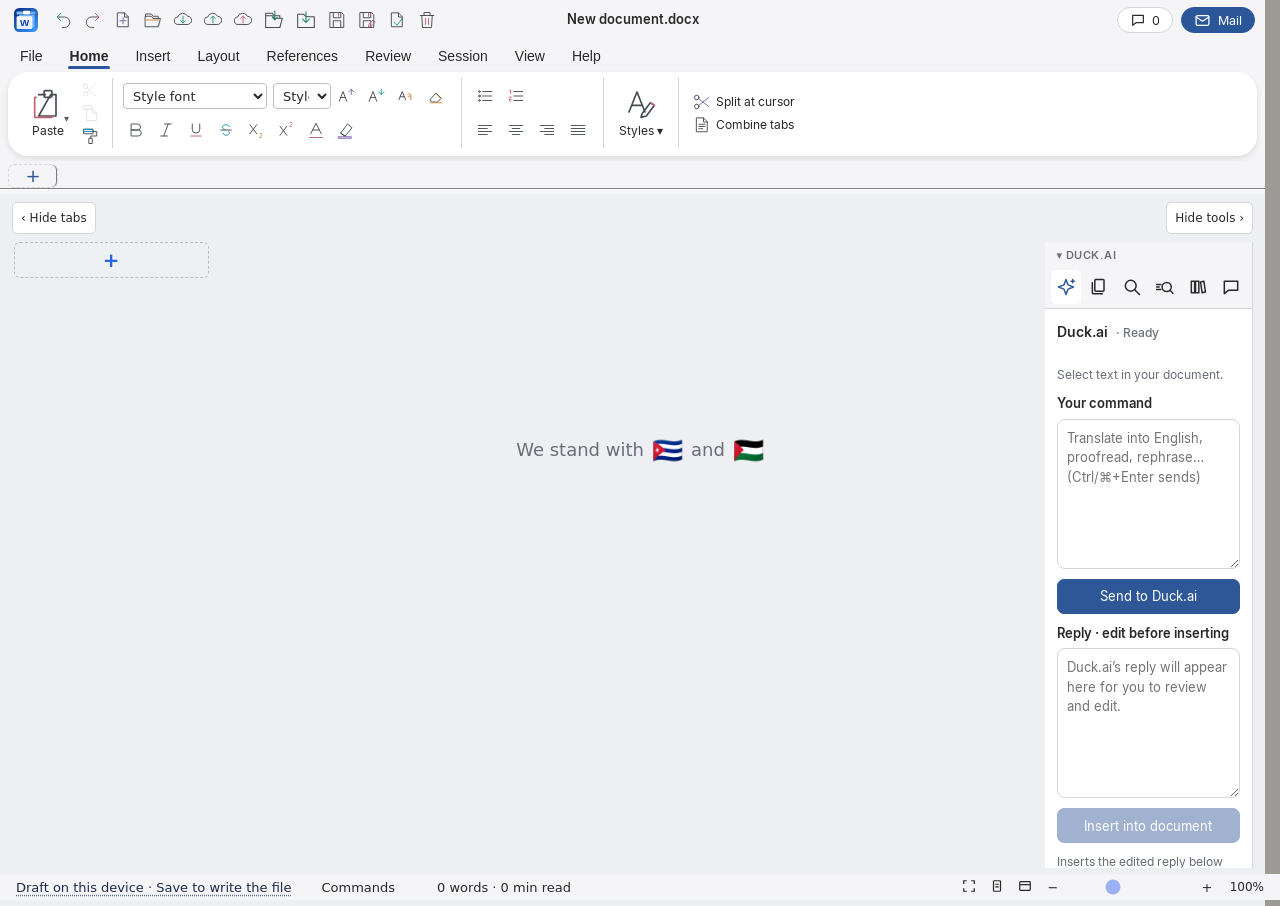
==== commit fca59c0a: "Tabbed Word 2026.11.85, DuckBridge 1.5.1: Duck.ai selections up to 60,000 characters The shoulder ac" ====
--- a/index.html
+++ b/index.html
@@ -19,7 +19,7 @@
 <noscript><style>html.tw-starting::before{content:"Enable JavaScript to open TabbedWord."}</style></noscript>
 
 <link rel="stylesheet" href="mobile-ui.css?v=2026.11.67">
-<meta name="application-version" content="2026.11.84"><meta name="referrer" content="strict-origin-when-cross-origin"><meta name="theme-color" content="#0A246A"><meta name="application-name" content="Tabbed Word"><meta name="apple-mobile-web-app-capable" content="yes"><meta name="apple-mobile-web-app-title" content="Tabbed Word"><link rel="manifest" href="./manifest.webmanifest"><link rel="apple-touch-icon" href="./icons/tabbed-word-180.png">
+<meta name="application-version" content="2026.11.85"><meta name="referrer" content="strict-origin-when-cross-origin"><meta name="theme-color" content="#0A246A"><meta name="application-name" content="Tabbed Word"><meta name="apple-mobile-web-app-capable" content="yes"><meta name="apple-mobile-web-app-title" content="Tabbed Word"><link rel="manifest" href="./manifest.webmanifest"><link rel="apple-touch-icon" href="./icons/tabbed-word-180.png">
 <link rel="icon" href="./icons/tabbed-word.svg" type="image/svg+xml">
 <link rel="icon" href="./icons/tabbed-word-32.png" sizes="32x32" type="image/png">
 <link rel="icon" href="./icons/tabbed-word-16.png" sizes="16x16" type="image/png">
@@ -42,7 +42,7 @@
 <header><div><h1>Tabbed Word</h1><small hidden>Local editing · DOCX · ODT · TXT · MD · HTML</small></div><span id="filename">New document.docx</span></header>
 <style id="header-compact-css">header>div>small,header #filename{display:none!important}</style>
 <div id="appstate"><span id="offlinestate">Local editing</span><button id="updateapp" hidden>Update app</button></div><div id="ribbon-tabs" aria-label="Ribbon sections"><span class="selected">Home</span><span>Insert</span><span>Review</span><span>Session</span><span>View</span><span>About</span></div><nav id="toolbar"><select id="newformat" aria-label="New file type"><option value="docx">New DOCX</option><option value="rtf">New RTF</option><option value="odt">New ODT</option><option value="doc">New DOC</option><option value="txt">New TXT</option><option value="md">New Markdown</option><option value="tex">New LaTeX</option><option value="html">New HTML</option></select><button id="new">New</button><button id="open">Open</button><button id="openfolder" hidden title="Open a folder and choose a file (Chrome and Edge on desktop)">Open folder</button><button id="restoreworkspace" type="button" title="Open the sections and tabs of a session file as they were saved">Restore session</button><button class="primary" id="save">Save</button><button id="opendrive" type="button" title="Open a file from Google Drive" aria-label="Open from Google Drive">Open Drive</button><button id="savedrive" type="button" title="Save this document to Google Drive. Needs internet; your device copy is not affected." aria-label="Save to Google Drive"><svg viewBox="0 0 24 24" width="16" height="16" aria-hidden="true" focusable="false" style="vertical-align:-3px;margin-right:4px"><path d="M7 18h10.5a4 4 0 0 0 .6-7.96A6 6 0 0 0 6.6 9.2 4.8 4.8 0 0 0 7 18z" fill="none" stroke="currentColor" stroke-width="1.8" stroke-linejoin="round"/><path d="M12 15.5V10.5m0 0-2.2 2.2M12 10.5l2.2 2.2" fill="none" stroke="currentColor" stroke-width="1.8" stroke-linecap="round" stroke-linejoin="round"/></svg>Drive</button><button id="savegdoc" type="button" hidden title="Save this document as a new Google Doc. The tab stays linked to it and syncs.">Save as Google Doc</button><button id="saveall" type="button" class="icon-btn" aria-label="Save all and close" title="Save all and close: save every tab in this section to a file, then close them">Save all &amp; close</button><button id="exportpdf" type="button" title="Save this document as a PDF. Your browser print dialog opens: choose Save as PDF.">Save as PDF</button><span id="morewrap" class="more-wrap"><button type="button" id="moremenu" aria-haspopup="true" aria-expanded="false" aria-controls="morepanel" title="Save As, Export PDF and Email all">More ▾</button><span id="morepanel" class="more-panel" role="menu" hidden><button type="button" id="saveas" role="menuitem">Save As…</button></span></span><button id="consistency" type="button" title="Check this document for repeated words, spacing, punctuation, Greek final sigma, mixed quote styles and spelling variants. Results appear in the right panel.">Check consistency</button><button id="backupworkspace" type="button" title="Save every open section with its tabs, in their places, to one session file">Save session</button><button id="closesession" type="button" title="Close every section and tab">Close session</button><button id="splitdoc" type="button" title="Split at the cursor. The text after the cursor moves to a new tab after this one.">Split</button><button id="compile" type="button" title="Join everything into one Word file. Sections follow from left to right; their tabs follow from top to bottom. No section or tab headings are added.">Compile</button><button id="discardall" type="button" class="icon-btn" aria-label="Discard all and close" title="Discard all and close: close every tab in this section and delete its draft">Discard all and close</button><button id="mobiletools" aria-expanded="false">Tools ▾</button><button id="newhtml">New HTML</button><span id="sepfmt" class="tb-sep" aria-hidden="true"></span><select id="paragraphstyle" aria-label="Paragraph style"><option value="normal">Text</option><option value="title">Document title</option><option value="heading1">Heading 1</option><option value="heading2">Heading 2</option><option value="heading3">Heading 3</option><option value="quote">Quote · TNR 11 · 0.5 cm</option></select><select id="fontpick" aria-label="Font for the selected paragraphs" title="Font for the selected paragraphs; Style font keeps the paragraph style's own font"><option value="">Style font</option><option value="Times New Roman">Times New Roman</option><option value="Arial">Arial</option><option value="Literata">Literata (reading serif)</option><option value="Source Serif 4">Source Serif 4 (OFL)</option><option value="Source Sans 3">Source Sans 3 (OFL)</option><option value="Inter">Inter (OFL)</option><option value="JetBrains Mono">JetBrains Mono (OFL)</option></select><select id="sizepick" aria-label="Font size for the selected paragraphs" title="Font size for the selected paragraphs; Style size keeps the paragraph style's own size"><option value="">Style size</option><option value="8">8</option><option value="9">9</option><option value="10">10</option><option value="10.5">10.5</option><option value="11">11</option><option value="12">12</option><option value="14">14</option><option value="16">16</option><option value="18">18</option><option value="20">20</option><option value="24">24</option><option value="28">28</option><option value="36">36</option></select><button id="strikebtn" type="button" hidden>Strikethrough</button><button id="subbtn" type="button" hidden>Subscript</button><button id="supbtn" type="button" hidden>Superscript</button><button id="colorbtn" type="button" hidden>Font colour</button><button id="casebtn" type="button" hidden>Change case</button><button id="formatpainter" type="button" hidden>Format painter</button><button id="growfont" type="button" hidden>Grow font</button><button id="shrinkfont" type="button" hidden>Shrink font</button><select id="pagesize" aria-label="Page size"><option value="a4">A4 page</option><option value="letter">Letter page</option></select><button id="boldtext" type="button" aria-pressed="false"><b>Bold</b></button><button id="italictext" type="button" aria-pressed="false"><i>Italic</i></button><button id="underlinetext" type="button" aria-pressed="false" title="Underline the selected text"><u>Underline</u></button><button id="alignjustify" type="button" aria-pressed="false" title="Justify: text reaches both margins">Justify</button><button id="alignleft" type="button" aria-pressed="false" title="Align left">Align left</button><button id="aligncenter" type="button" aria-pressed="false" title="Centre">Centre</button><button id="alignright" type="button" aria-pressed="false" title="Align right">Align right</button><button id="numberlist" aria-pressed="false">1. Numbering</button><button id="bulletlist" aria-pressed="false">• Bullets</button><select id="doclang" aria-label="Document language" title="Language for spelling, Turkish capitals and this document"><option value="el">Ελληνικά</option><option value="en">English</option><option value="tr">Türkçe</option></select><span id="sepfind" class="tb-sep" aria-hidden="true"></span><button id="hltext" type="button" title="Highlight the selected text in yellow">Highlight</button><button id="unhltext" type="button" title="Remove the highlight from the selected text">No highlight</button><button id="findreplace" type="button">Find and replace</button><button id="instable" type="button" title="Insert a table">Table</button><button id="insimage" type="button" title="Insert a JPG or PNG image">Image</button><button id="inshead" type="button" title="Header for every page">Header</button><button id="insfoot" type="button" title="Footer for every page">Footer</button><button id="pagenumbers" type="button" title="Show page numbers at the top or bottom of each page, with a choice of format and alignment">Page numbers</button><button id="insertnote">Footnote</button><button id="insend" type="button" title="Insert an endnote at the cursor">Endnote</button><button id="insremnote" type="button" title="Remove the footnote or endnote mark next to the cursor">Remove note</button><button id="newcomment">New comment</button><button id="commentsbutton">Comments (0)</button><button id="rescomment" type="button"